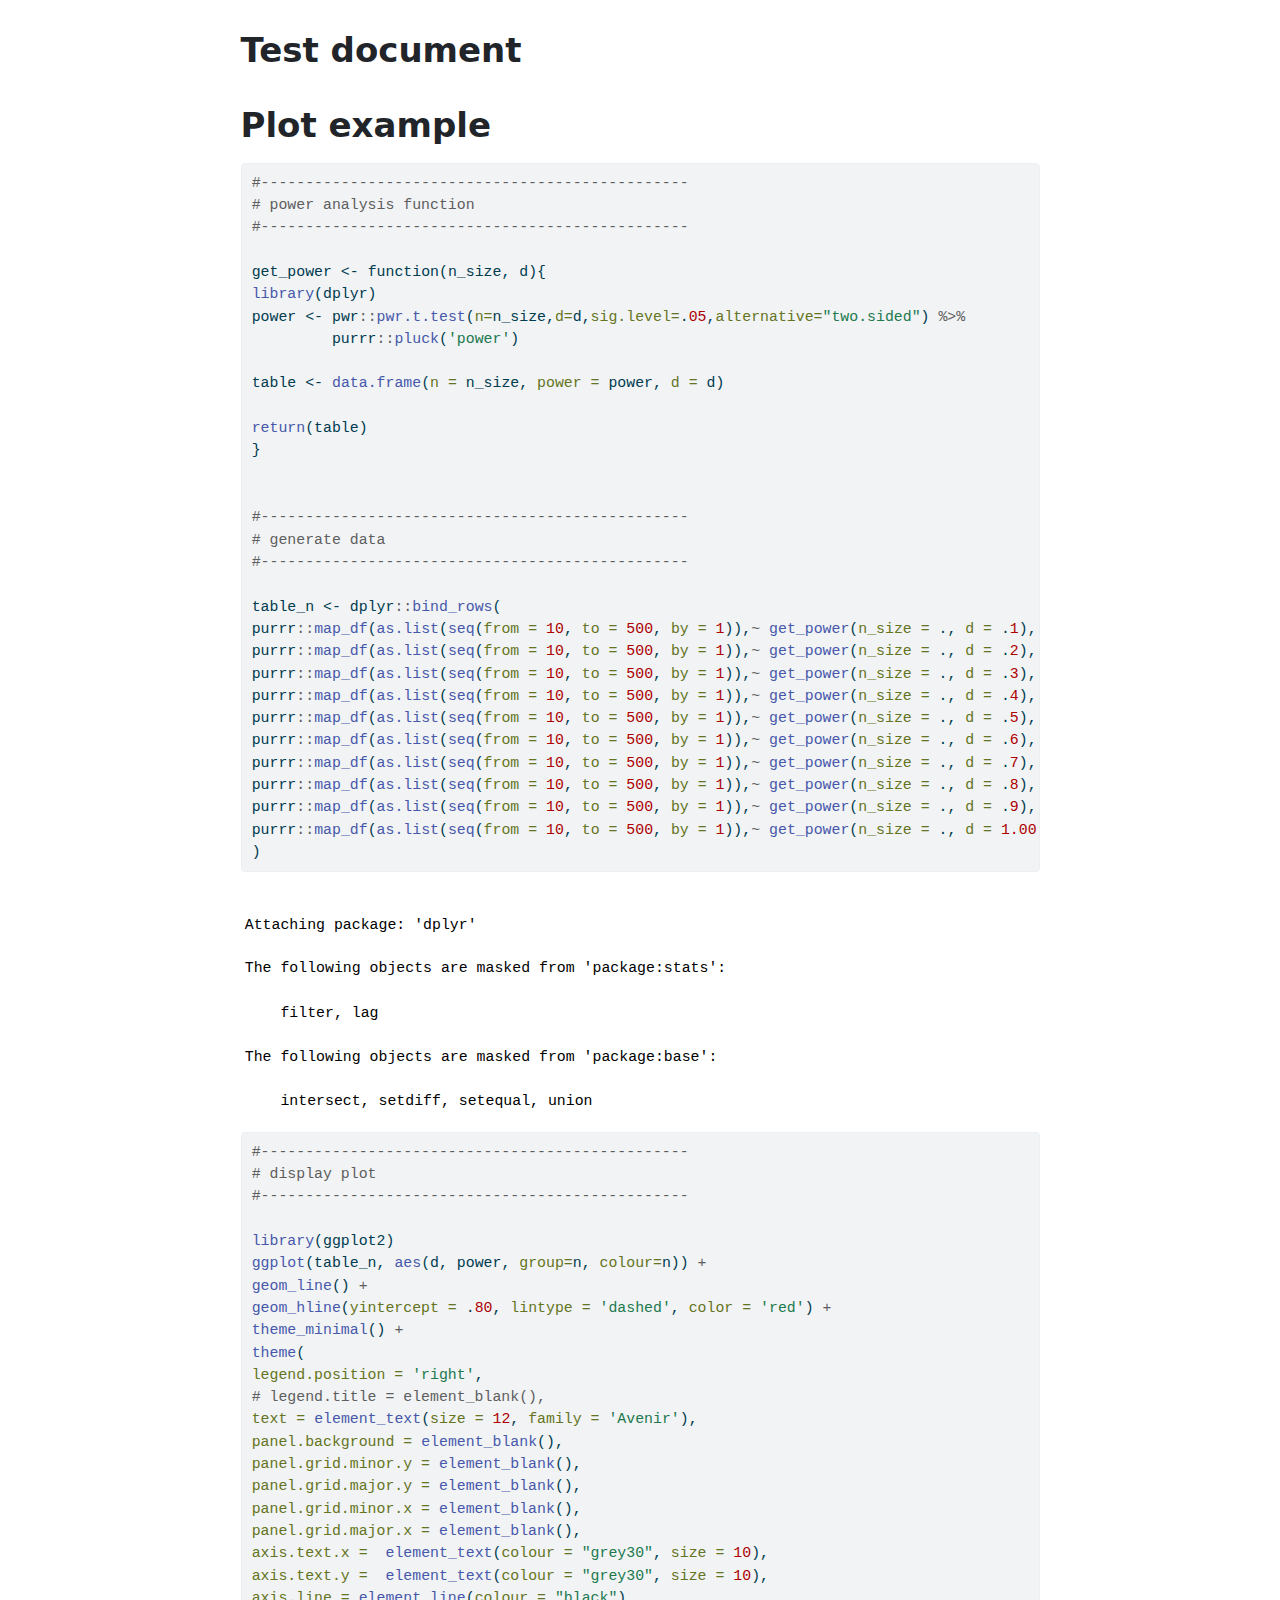
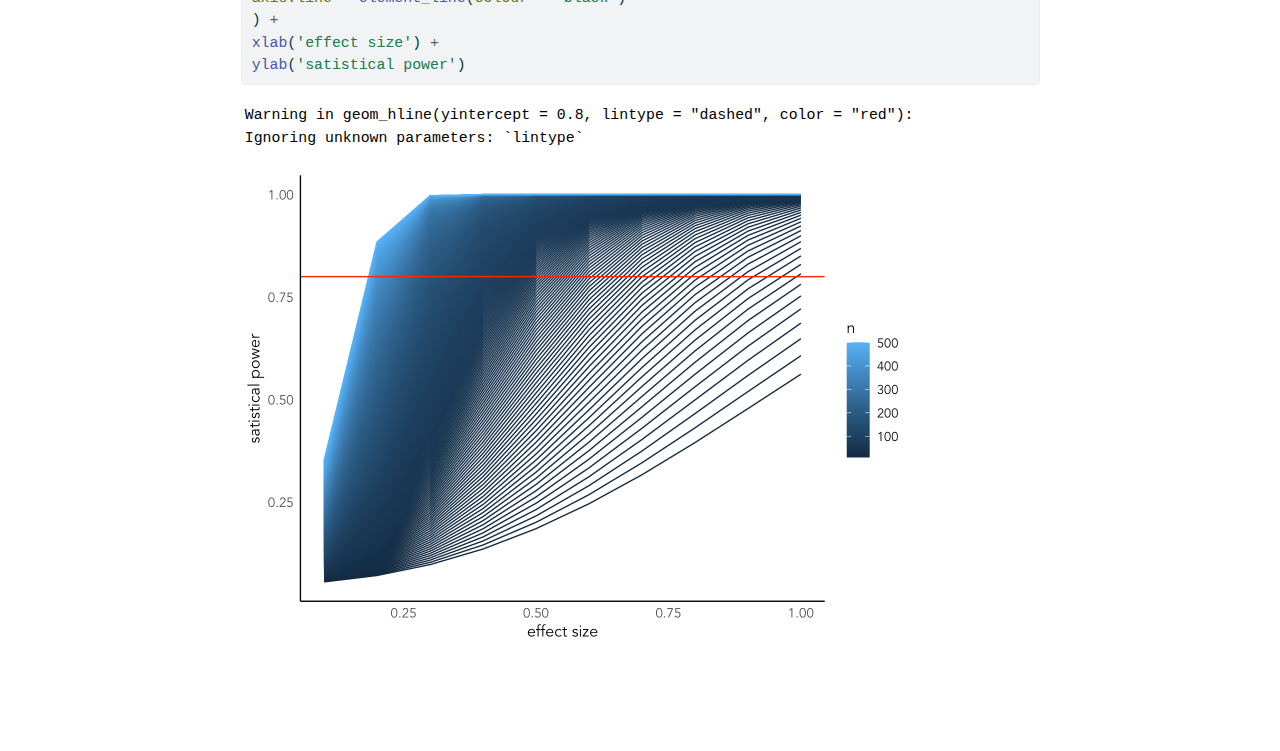
==== docs/test_document.html @ 2005483c "add files" ====
<!DOCTYPE html>
<html xmlns="http://www.w3.org/1999/xhtml" lang="en" xml:lang="en"><head>

<meta charset="utf-8">
<meta name="generator" content="quarto-1.4.549">

<meta name="viewport" content="width=device-width, initial-scale=1.0, user-scalable=yes">


<title>Test document</title>
<style>
code{white-space: pre-wrap;}
span.smallcaps{font-variant: small-caps;}
div.columns{display: flex; gap: min(4vw, 1.5em);}
div.column{flex: auto; overflow-x: auto;}
div.hanging-indent{margin-left: 1.5em; text-indent: -1.5em;}
ul.task-list{list-style: none;}
ul.task-list li input[type="checkbox"] {
width: 0.8em;
margin: 0 0.8em 0.2em -1em;  vertical-align: middle;
}

pre > code.sourceCode { white-space: pre; position: relative; }
pre > code.sourceCode > span { line-height: 1.25; }
pre > code.sourceCode > span:empty { height: 1.2em; }
.sourceCode { overflow: visible; }
code.sourceCode > span { color: inherit; text-decoration: inherit; }
div.sourceCode { margin: 1em 0; }
pre.sourceCode { margin: 0; }
@media screen {
div.sourceCode { overflow: auto; }
}
@media print {
pre > code.sourceCode { white-space: pre-wrap; }
pre > code.sourceCode > span { text-indent: -5em; padding-left: 5em; }
}
pre.numberSource code
{ counter-reset: source-line 0; }
pre.numberSource code > span
{ position: relative; left: -4em; counter-increment: source-line; }
pre.numberSource code > span > a:first-child::before
{ content: counter(source-line);
position: relative; left: -1em; text-align: right; vertical-align: baseline;
border: none; display: inline-block;
-webkit-touch-callout: none; -webkit-user-select: none;
-khtml-user-select: none; -moz-user-select: none;
-ms-user-select: none; user-select: none;
padding: 0 4px; width: 4em;
}
pre.numberSource { margin-left: 3em; padding-left: 4px; }
div.sourceCode
{ }
@media screen {
pre > code.sourceCode > span > a:first-child::before { text-decoration: underline; }
}
</style>


<script>const headroomChanged = new CustomEvent("quarto-hrChanged", {
  detail: {},
  bubbles: true,
  cancelable: false,
  composed: false,
});

window.document.addEventListener("DOMContentLoaded", function () {
  let init = false;

  // Manage the back to top button, if one is present.
  let lastScrollTop = window.pageYOffset || document.documentElement.scrollTop;
  const scrollDownBuffer = 5;
  const scrollUpBuffer = 35;
  const btn = document.getElementById("quarto-back-to-top");
  const hideBackToTop = () => {
    btn.style.display = "none";
  };
  const showBackToTop = () => {
    btn.style.display = "inline-block";
  };
  if (btn) {
    window.document.addEventListener(
      "scroll",
      function () {
        const currentScrollTop =
          window.pageYOffset || document.documentElement.scrollTop;

        // Shows and hides the button 'intelligently' as the user scrolls
        if (currentScrollTop - scrollDownBuffer > lastScrollTop) {
          hideBackToTop();
          lastScrollTop = currentScrollTop <= 0 ? 0 : currentScrollTop;
        } else if (currentScrollTop < lastScrollTop - scrollUpBuffer) {
          showBackToTop();
          lastScrollTop = currentScrollTop <= 0 ? 0 : currentScrollTop;
        }

        // Show the button at the bottom, hides it at the top
        if (currentScrollTop <= 0) {
          hideBackToTop();
        } else if (
          window.innerHeight + currentScrollTop >=
          document.body.offsetHeight
        ) {
          showBackToTop();
        }
      },
      false
    );
  }

  function throttle(func, wait) {
    var timeout;
    return function () {
      const context = this;
      const args = arguments;
      const later = function () {
        clearTimeout(timeout);
        timeout = null;
        func.apply(context, args);
      };

      if (!timeout) {
        timeout = setTimeout(later, wait);
      }
    };
  }

  function headerOffset() {
    // Set an offset if there is are fixed top navbar
    const headerEl = window.document.querySelector("header.fixed-top");
    if (headerEl) {
      return headerEl.clientHeight;
    } else {
      return 0;
    }
  }

  function footerOffset() {
    const footerEl = window.document.querySelector("footer.footer");
    if (footerEl) {
      return footerEl.clientHeight;
    } else {
      return 0;
    }
  }

  function dashboardOffset() {
    const dashboardNavEl = window.document.getElementById(
      "quarto-dashboard-header"
    );
    if (dashboardNavEl !== null) {
      return dashboardNavEl.clientHeight;
    } else {
      return 0;
    }
  }

  function updateDocumentOffsetWithoutAnimation() {
    updateDocumentOffset(false);
  }

  function updateDocumentOffset(animated) {
    // set body offset
    const topOffset = headerOffset();
    const bodyOffset = topOffset + footerOffset() + dashboardOffset();
    const bodyEl = window.document.body;
    bodyEl.setAttribute("data-bs-offset", topOffset);
    bodyEl.style.paddingTop = topOffset + "px";

    // deal with sidebar offsets
    const sidebars = window.document.querySelectorAll(
      ".sidebar, .headroom-target"
    );
    sidebars.forEach((sidebar) => {
      if (!animated) {
        sidebar.classList.add("notransition");
        // Remove the no transition class after the animation has time to complete
        setTimeout(function () {
          sidebar.classList.remove("notransition");
        }, 201);
      }

      if (window.Headroom && sidebar.classList.contains("sidebar-unpinned")) {
        sidebar.style.top = "0";
        sidebar.style.maxHeight = "100vh";
      } else {
        sidebar.style.top = topOffset + "px";
        sidebar.style.maxHeight = "calc(100vh - " + topOffset + "px)";
      }
    });

    // allow space for footer
    const mainContainer = window.document.querySelector(".quarto-container");
    if (mainContainer) {
      mainContainer.style.minHeight = "calc(100vh - " + bodyOffset + "px)";
    }

    // link offset
    let linkStyle = window.document.querySelector("#quarto-target-style");
    if (!linkStyle) {
      linkStyle = window.document.createElement("style");
      linkStyle.setAttribute("id", "quarto-target-style");
      window.document.head.appendChild(linkStyle);
    }
    while (linkStyle.firstChild) {
      linkStyle.removeChild(linkStyle.firstChild);
    }
    if (topOffset > 0) {
      linkStyle.appendChild(
        window.document.createTextNode(`
      section:target::before {
        content: "";
        display: block;
        height: ${topOffset}px;
        margin: -${topOffset}px 0 0;
      }`)
      );
    }
    if (init) {
      window.dispatchEvent(headroomChanged);
    }
    init = true;
  }

  // initialize headroom
  var header = window.document.querySelector("#quarto-header");
  if (header && window.Headroom) {
    const headroom = new window.Headroom(header, {
      tolerance: 5,
      onPin: function () {
        const sidebars = window.document.querySelectorAll(
          ".sidebar, .headroom-target"
        );
        sidebars.forEach((sidebar) => {
          sidebar.classList.remove("sidebar-unpinned");
        });
        updateDocumentOffset();
      },
      onUnpin: function () {
        const sidebars = window.document.querySelectorAll(
          ".sidebar, .headroom-target"
        );
        sidebars.forEach((sidebar) => {
          sidebar.classList.add("sidebar-unpinned");
        });
        updateDocumentOffset();
      },
    });
    headroom.init();

    let frozen = false;
    window.quartoToggleHeadroom = function () {
      if (frozen) {
        headroom.unfreeze();
        frozen = false;
      } else {
        headroom.freeze();
        frozen = true;
      }
    };
  }

  window.addEventListener(
    "hashchange",
    function (e) {
      if (
        getComputedStyle(document.documentElement).scrollBehavior !== "smooth"
      ) {
        window.scrollTo(0, window.pageYOffset - headerOffset());
      }
    },
    false
  );

  // Observe size changed for the header
  const headerEl = window.document.querySelector("header.fixed-top");
  if (headerEl && window.ResizeObserver) {
    const observer = new window.ResizeObserver(() => {
      setTimeout(updateDocumentOffsetWithoutAnimation, 0);
    });
    observer.observe(headerEl, {
      attributes: true,
      childList: true,
      characterData: true,
    });
  } else {
    window.addEventListener(
      "resize",
      throttle(updateDocumentOffsetWithoutAnimation, 50)
    );
  }
  setTimeout(updateDocumentOffsetWithoutAnimation, 250);

  // fixup index.html links if we aren't on the filesystem
  if (window.location.protocol !== "file:") {
    const links = window.document.querySelectorAll("a");
    for (let i = 0; i < links.length; i++) {
      if (links[i].href) {
        links[i].href = links[i].href.replace(/\/index\.html/, "/");
      }
    }

    // Fixup any sharing links that require urls
    // Append url to any sharing urls
    const sharingLinks = window.document.querySelectorAll(
      "a.sidebar-tools-main-item, a.quarto-navigation-tool, a.quarto-navbar-tools, a.quarto-navbar-tools-item"
    );
    for (let i = 0; i < sharingLinks.length; i++) {
      const sharingLink = sharingLinks[i];
      const href = sharingLink.getAttribute("href");
      if (href) {
        sharingLink.setAttribute(
          "href",
          href.replace("|url|", window.location.href)
        );
      }
    }

    // Scroll the active navigation item into view, if necessary
    const navSidebar = window.document.querySelector("nav#quarto-sidebar");
    if (navSidebar) {
      // Find the active item
      const activeItem = navSidebar.querySelector("li.sidebar-item a.active");
      if (activeItem) {
        // Wait for the scroll height and height to resolve by observing size changes on the
        // nav element that is scrollable
        const resizeObserver = new ResizeObserver((_entries) => {
          // The bottom of the element
          const elBottom = activeItem.offsetTop;
          const viewBottom = navSidebar.scrollTop + navSidebar.clientHeight;

          // The element height and scroll height are the same, then we are still loading
          if (viewBottom !== navSidebar.scrollHeight) {
            // Determine if the item isn't visible and scroll to it
            if (elBottom >= viewBottom) {
              navSidebar.scrollTop = elBottom;
            }

            // stop observing now since we've completed the scroll
            resizeObserver.unobserve(navSidebar);
          }
        });
        resizeObserver.observe(navSidebar);
      }
    }
  }
});
</script>
<script>/*!
 * clipboard.js v2.0.11
 * https://clipboardjs.com/
 *
 * Licensed MIT © Zeno Rocha
 */
!function(t,e){"object"==typeof exports&&"object"==typeof module?module.exports=e():"function"==typeof define&&define.amd?define([],e):"object"==typeof exports?exports.ClipboardJS=e():t.ClipboardJS=e()}(this,function(){return n={686:function(t,e,n){"use strict";n.d(e,{default:function(){return b}});var e=n(279),i=n.n(e),e=n(370),u=n.n(e),e=n(817),r=n.n(e);function c(t){try{return document.execCommand(t)}catch(t){return}}var a=function(t){t=r()(t);return c("cut"),t};function o(t,e){var n,o,t=(n=t,o="rtl"===document.documentElement.getAttribute("dir"),(t=document.createElement("textarea")).style.fontSize="12pt",t.style.border="0",t.style.padding="0",t.style.margin="0",t.style.position="absolute",t.style[o?"right":"left"]="-9999px",o=window.pageYOffset||document.documentElement.scrollTop,t.style.top="".concat(o,"px"),t.setAttribute("readonly",""),t.value=n,t);return e.container.appendChild(t),e=r()(t),c("copy"),t.remove(),e}var f=function(t){var e=1<arguments.length&&void 0!==arguments[1]?arguments[1]:{container:document.body},n="";return"string"==typeof t?n=o(t,e):t instanceof HTMLInputElement&&!["text","search","url","tel","password"].includes(null==t?void 0:t.type)?n=o(t.value,e):(n=r()(t),c("copy")),n};function l(t){return(l="function"==typeof Symbol&&"symbol"==typeof Symbol.iterator?function(t){return typeof t}:function(t){return t&&"function"==typeof Symbol&&t.constructor===Symbol&&t!==Symbol.prototype?"symbol":typeof t})(t)}var s=function(){var t=0<arguments.length&&void 0!==arguments[0]?arguments[0]:{},e=t.action,n=void 0===e?"copy":e,o=t.container,e=t.target,t=t.text;if("copy"!==n&&"cut"!==n)throw new Error('Invalid "action" value, use either "copy" or "cut"');if(void 0!==e){if(!e||"object"!==l(e)||1!==e.nodeType)throw new Error('Invalid "target" value, use a valid Element');if("copy"===n&&e.hasAttribute("disabled"))throw new Error('Invalid "target" attribute. Please use "readonly" instead of "disabled" attribute');if("cut"===n&&(e.hasAttribute("readonly")||e.hasAttribute("disabled")))throw new Error('Invalid "target" attribute. You can\'t cut text from elements with "readonly" or "disabled" attributes')}return t?f(t,{container:o}):e?"cut"===n?a(e):f(e,{container:o}):void 0};function p(t){return(p="function"==typeof Symbol&&"symbol"==typeof Symbol.iterator?function(t){return typeof t}:function(t){return t&&"function"==typeof Symbol&&t.constructor===Symbol&&t!==Symbol.prototype?"symbol":typeof t})(t)}function d(t,e){for(var n=0;n<e.length;n++){var o=e[n];o.enumerable=o.enumerable||!1,o.configurable=!0,"value"in o&&(o.writable=!0),Object.defineProperty(t,o.key,o)}}function y(t,e){return(y=Object.setPrototypeOf||function(t,e){return t.__proto__=e,t})(t,e)}function h(n){var o=function(){if("undefined"==typeof Reflect||!Reflect.construct)return!1;if(Reflect.construct.sham)return!1;if("function"==typeof Proxy)return!0;try{return Date.prototype.toString.call(Reflect.construct(Date,[],function(){})),!0}catch(t){return!1}}();return function(){var t,e=v(n);return t=o?(t=v(this).constructor,Reflect.construct(e,arguments,t)):e.apply(this,arguments),e=this,!(t=t)||"object"!==p(t)&&"function"!=typeof t?function(t){if(void 0!==t)return t;throw new ReferenceError("this hasn't been initialised - super() hasn't been called")}(e):t}}function v(t){return(v=Object.setPrototypeOf?Object.getPrototypeOf:function(t){return t.__proto__||Object.getPrototypeOf(t)})(t)}function m(t,e){t="data-clipboard-".concat(t);if(e.hasAttribute(t))return e.getAttribute(t)}var b=function(){!function(t,e){if("function"!=typeof e&&null!==e)throw new TypeError("Super expression must either be null or a function");t.prototype=Object.create(e&&e.prototype,{constructor:{value:t,writable:!0,configurable:!0}}),e&&y(t,e)}(r,i());var t,e,n,o=h(r);function r(t,e){var n;return function(t){if(!(t instanceof r))throw new TypeError("Cannot call a class as a function")}(this),(n=o.call(this)).resolveOptions(e),n.listenClick(t),n}return t=r,n=[{key:"copy",value:function(t){var e=1<arguments.length&&void 0!==arguments[1]?arguments[1]:{container:document.body};return f(t,e)}},{key:"cut",value:function(t){return a(t)}},{key:"isSupported",value:function(){var t=0<arguments.length&&void 0!==arguments[0]?arguments[0]:["copy","cut"],t="string"==typeof t?[t]:t,e=!!document.queryCommandSupported;return t.forEach(function(t){e=e&&!!document.queryCommandSupported(t)}),e}}],(e=[{key:"resolveOptions",value:function(){var t=0<arguments.length&&void 0!==arguments[0]?arguments[0]:{};this.action="function"==typeof t.action?t.action:this.defaultAction,this.target="function"==typeof t.target?t.target:this.defaultTarget,this.text="function"==typeof t.text?t.text:this.defaultText,this.container="object"===p(t.container)?t.container:document.body}},{key:"listenClick",value:function(t){var e=this;this.listener=u()(t,"click",function(t){return e.onClick(t)})}},{key:"onClick",value:function(t){var e=t.delegateTarget||t.currentTarget,n=this.action(e)||"copy",t=s({action:n,container:this.container,target:this.target(e),text:this.text(e)});this.emit(t?"success":"error",{action:n,text:t,trigger:e,clearSelection:function(){e&&e.focus(),window.getSelection().removeAllRanges()}})}},{key:"defaultAction",value:function(t){return m("action",t)}},{key:"defaultTarget",value:function(t){t=m("target",t);if(t)return document.querySelector(t)}},{key:"defaultText",value:function(t){return m("text",t)}},{key:"destroy",value:function(){this.listener.destroy()}}])&&d(t.prototype,e),n&&d(t,n),r}()},828:function(t){var e;"undefined"==typeof Element||Element.prototype.matches||((e=Element.prototype).matches=e.matchesSelector||e.mozMatchesSelector||e.msMatchesSelector||e.oMatchesSelector||e.webkitMatchesSelector),t.exports=function(t,e){for(;t&&9!==t.nodeType;){if("function"==typeof t.matches&&t.matches(e))return t;t=t.parentNode}}},438:function(t,e,n){var u=n(828);function i(t,e,n,o,r){var i=function(e,n,t,o){return function(t){t.delegateTarget=u(t.target,n),t.delegateTarget&&o.call(e,t)}}.apply(this,arguments);return t.addEventListener(n,i,r),{destroy:function(){t.removeEventListener(n,i,r)}}}t.exports=function(t,e,n,o,r){return"function"==typeof t.addEventListener?i.apply(null,arguments):"function"==typeof n?i.bind(null,document).apply(null,arguments):("string"==typeof t&&(t=document.querySelectorAll(t)),Array.prototype.map.call(t,function(t){return i(t,e,n,o,r)}))}},879:function(t,n){n.node=function(t){return void 0!==t&&t instanceof HTMLElement&&1===t.nodeType},n.nodeList=function(t){var e=Object.prototype.toString.call(t);return void 0!==t&&("[object NodeList]"===e||"[object HTMLCollection]"===e)&&"length"in t&&(0===t.length||n.node(t[0]))},n.string=function(t){return"string"==typeof t||t instanceof String},n.fn=function(t){return"[object Function]"===Object.prototype.toString.call(t)}},370:function(t,e,n){var f=n(879),l=n(438);t.exports=function(t,e,n){if(!t&&!e&&!n)throw new Error("Missing required arguments");if(!f.string(e))throw new TypeError("Second argument must be a String");if(!f.fn(n))throw new TypeError("Third argument must be a Function");if(f.node(t))return c=e,a=n,(u=t).addEventListener(c,a),{destroy:function(){u.removeEventListener(c,a)}};if(f.nodeList(t))return o=t,r=e,i=n,Array.prototype.forEach.call(o,function(t){t.addEventListener(r,i)}),{destroy:function(){Array.prototype.forEach.call(o,function(t){t.removeEventListener(r,i)})}};if(f.string(t))return t=t,e=e,n=n,l(document.body,t,e,n);throw new TypeError("First argument must be a String, HTMLElement, HTMLCollection, or NodeList");var o,r,i,u,c,a}},817:function(t){t.exports=function(t){var e,n="SELECT"===t.nodeName?(t.focus(),t.value):"INPUT"===t.nodeName||"TEXTAREA"===t.nodeName?((e=t.hasAttribute("readonly"))||t.setAttribute("readonly",""),t.select(),t.setSelectionRange(0,t.value.length),e||t.removeAttribute("readonly"),t.value):(t.hasAttribute("contenteditable")&&t.focus(),n=window.getSelection(),(e=document.createRange()).selectNodeContents(t),n.removeAllRanges(),n.addRange(e),n.toString());return n}},279:function(t){function e(){}e.prototype={on:function(t,e,n){var o=this.e||(this.e={});return(o[t]||(o[t]=[])).push({fn:e,ctx:n}),this},once:function(t,e,n){var o=this;function r(){o.off(t,r),e.apply(n,arguments)}return r._=e,this.on(t,r,n)},emit:function(t){for(var e=[].slice.call(arguments,1),n=((this.e||(this.e={}))[t]||[]).slice(),o=0,r=n.length;o<r;o++)n[o].fn.apply(n[o].ctx,e);return this},off:function(t,e){var n=this.e||(this.e={}),o=n[t],r=[];if(o&&e)for(var i=0,u=o.length;i<u;i++)o[i].fn!==e&&o[i].fn._!==e&&r.push(o[i]);return r.length?n[t]=r:delete n[t],this}},t.exports=e,t.exports.TinyEmitter=e}},r={},o.n=function(t){var e=t&&t.__esModule?function(){return t.default}:function(){return t};return o.d(e,{a:e}),e},o.d=function(t,e){for(var n in e)o.o(e,n)&&!o.o(t,n)&&Object.defineProperty(t,n,{enumerable:!0,get:e[n]})},o.o=function(t,e){return Object.prototype.hasOwnProperty.call(t,e)},o(686).default;function o(t){if(r[t])return r[t].exports;var e=r[t]={exports:{}};return n[t](e,e.exports,o),e.exports}var n,r});</script>
<script>/*! @algolia/autocomplete-js 1.11.1 | MIT License | © Algolia, Inc. and contributors | https://github.com/algolia/autocomplete */
!function(e,t){"object"==typeof exports&&"undefined"!=typeof module?t(exports):"function"==typeof define&&define.amd?define(["exports"],t):t((e="undefined"!=typeof globalThis?globalThis:e||self)["@algolia/autocomplete-js"]={})}(this,(function(e){"use strict";function t(e,t){var n=Object.keys(e);if(Object.getOwnPropertySymbols){var r=Object.getOwnPropertySymbols(e);t&&(r=r.filter((function(t){return Object.getOwnPropertyDescriptor(e,t).enumerable}))),n.push.apply(n,r)}return n}function n(e){for(var n=1;n<arguments.length;n++){var r=null!=arguments[n]?arguments[n]:{};n%2?t(Object(r),!0).forEach((function(t){o(e,t,r[t])})):Object.getOwnPropertyDescriptors?Object.defineProperties(e,Object.getOwnPropertyDescriptors(r)):t(Object(r)).forEach((function(t){Object.defineProperty(e,t,Object.getOwnPropertyDescriptor(r,t))}))}return e}function r(e){return r="function"==typeof Symbol&&"symbol"==typeof Symbol.iterator?function(e){return typeof e}:function(e){return e&&"function"==typeof Symbol&&e.constructor===Symbol&&e!==Symbol.prototype?"symbol":typeof e},r(e)}function o(e,t,n){return(t=function(e){var t=function(e,t){if("object"!=typeof e||null===e)return e;var n=e[Symbol.toPrimitive];if(void 0!==n){var r=n.call(e,t||"default");if("object"!=typeof r)return r;throw new TypeError("@@toPrimitive must return a primitive value.")}return("string"===t?String:Number)(e)}(e,"string");return"symbol"==typeof t?t:String(t)}(t))in e?Object.defineProperty(e,t,{value:n,enumerable:!0,configurable:!0,writable:!0}):e[t]=n,e}function i(){return i=Object.assign?Object.assign.bind():function(e){for(var t=1;t<arguments.length;t++){var n=arguments[t];for(var r in n)Object.prototype.hasOwnProperty.call(n,r)&&(e[r]=n[r])}return e},i.apply(this,arguments)}function u(e,t){if(null==e)return{};var n,r,o=function(e,t){if(null==e)return{};var n,r,o={},i=Object.keys(e);for(r=0;r<i.length;r++)n=i[r],t.indexOf(n)>=0||(o[n]=e[n]);return o}(e,t);if(Object.getOwnPropertySymbols){var i=Object.getOwnPropertySymbols(e);for(r=0;r<i.length;r++)n=i[r],t.indexOf(n)>=0||Object.prototype.propertyIsEnumerable.call(e,n)&&(o[n]=e[n])}return o}function a(e,t){return function(e){if(Array.isArray(e))return e}(e)||function(e,t){var n=null==e?null:"undefined"!=typeof Symbol&&e[Symbol.iterator]||e["@@iterator"];if(null!=n){var r,o,i,u,a=[],l=!0,c=!1;try{if(i=(n=n.call(e)).next,0===t){if(Object(n)!==n)return;l=!1}else for(;!(l=(r=i.call(n)).done)&&(a.push(r.value),a.length!==t);l=!0);}catch(e){c=!0,o=e}finally{try{if(!l&&null!=n.return&&(u=n.return(),Object(u)!==u))return}finally{if(c)throw o}}return a}}(e,t)||c(e,t)||function(){throw new TypeError("Invalid attempt to destructure non-iterable instance.\nIn order to be iterable, non-array objects must have a [Symbol.iterator]() method.")}()}function l(e){return function(e){if(Array.isArray(e))return s(e)}(e)||function(e){if("undefined"!=typeof Symbol&&null!=e[Symbol.iterator]||null!=e["@@iterator"])return Array.from(e)}(e)||c(e)||function(){throw new TypeError("Invalid attempt to spread non-iterable instance.\nIn order to be iterable, non-array objects must have a [Symbol.iterator]() method.")}()}function c(e,t){if(e){if("string"==typeof e)return s(e,t);var n=Object.prototype.toString.call(e).slice(8,-1);return"Object"===n&&e.constructor&&(n=e.constructor.name),"Map"===n||"Set"===n?Array.from(e):"Arguments"===n||/^(?:Ui|I)nt(?:8|16|32)(?:Clamped)?Array$/.test(n)?s(e,t):void 0}}function s(e,t){(null==t||t>e.length)&&(t=e.length);for(var n=0,r=new Array(t);n<t;n++)r[n]=e[n];return r}function f(e){return{current:e}}function p(e,t){var n=void 0;return function(){for(var r=arguments.length,o=new Array(r),i=0;i<r;i++)o[i]=arguments[i];n&&clearTimeout(n),n=setTimeout((function(){return e.apply(void 0,o)}),t)}}function m(e){return e.reduce((function(e,t){return e.concat(t)}),[])}var v=0;function d(){return"autocomplete-".concat(v++)}function y(e,t){return t.reduce((function(e,t){return e&&e[t]}),e)}function b(e){return 0===e.collections.length?0:e.collections.reduce((function(e,t){return e+t.items.length}),0)}function g(e){return e!==Object(e)}function h(e,t){if(e===t)return!0;if(g(e)||g(t)||"function"==typeof e||"function"==typeof t)return e===t;if(Object.keys(e).length!==Object.keys(t).length)return!1;for(var n=0,r=Object.keys(e);n<r.length;n++){var o=r[n];if(!(o in t))return!1;if(!h(e[o],t[o]))return!1}return!0}var O=function(){};var _="1.11.1",S=[{segment:"autocomplete-core",version:_}];function j(e){var t=e.item,n=e.items,r=void 0===n?[]:n;return{index:t.__autocomplete_indexName,items:[t],positions:[1+r.findIndex((function(e){return e.objectID===t.objectID}))],queryID:t.__autocomplete_queryID,algoliaSource:["autocomplete"]}}function P(e,t){return function(e){if(Array.isArray(e))return e}(e)||function(e,t){var n=null==e?null:"undefined"!=typeof Symbol&&e[Symbol.iterator]||e["@@iterator"];if(null!=n){var r,o,i,u,a=[],l=!0,c=!1;try{if(i=(n=n.call(e)).next,0===t){if(Object(n)!==n)return;l=!1}else for(;!(l=(r=i.call(n)).done)&&(a.push(r.value),a.length!==t);l=!0);}catch(e){c=!0,o=e}finally{try{if(!l&&null!=n.return&&(u=n.return(),Object(u)!==u))return}finally{if(c)throw o}}return a}}(e,t)||function(e,t){if(!e)return;if("string"==typeof e)return w(e,t);var n=Object.prototype.toString.call(e).slice(8,-1);"Object"===n&&e.constructor&&(n=e.constructor.name);if("Map"===n||"Set"===n)return Array.from(e);if("Arguments"===n||/^(?:Ui|I)nt(?:8|16|32)(?:Clamped)?Array$/.test(n))return w(e,t)}(e,t)||function(){throw new TypeError("Invalid attempt to destructure non-iterable instance.\nIn order to be iterable, non-array objects must have a [Symbol.iterator]() method.")}()}function w(e,t){(null==t||t>e.length)&&(t=e.length);for(var n=0,r=new Array(t);n<t;n++)r[n]=e[n];return r}var I=["items"],A=["items"];function E(e){return E="function"==typeof Symbol&&"symbol"==typeof Symbol.iterator?function(e){return typeof e}:function(e){return e&&"function"==typeof Symbol&&e.constructor===Symbol&&e!==Symbol.prototype?"symbol":typeof e},E(e)}function D(e){return function(e){if(Array.isArray(e))return C(e)}(e)||function(e){if("undefined"!=typeof Symbol&&null!=e[Symbol.iterator]||null!=e["@@iterator"])return Array.from(e)}(e)||function(e,t){if(!e)return;if("string"==typeof e)return C(e,t);var n=Object.prototype.toString.call(e).slice(8,-1);"Object"===n&&e.constructor&&(n=e.constructor.name);if("Map"===n||"Set"===n)return Array.from(e);if("Arguments"===n||/^(?:Ui|I)nt(?:8|16|32)(?:Clamped)?Array$/.test(n))return C(e,t)}(e)||function(){throw new TypeError("Invalid attempt to spread non-iterable instance.\nIn order to be iterable, non-array objects must have a [Symbol.iterator]() method.")}()}function C(e,t){(null==t||t>e.length)&&(t=e.length);for(var n=0,r=new Array(t);n<t;n++)r[n]=e[n];return r}function k(e,t){if(null==e)return{};var n,r,o=function(e,t){if(null==e)return{};var n,r,o={},i=Object.keys(e);for(r=0;r<i.length;r++)n=i[r],t.indexOf(n)>=0||(o[n]=e[n]);return o}(e,t);if(Object.getOwnPropertySymbols){var i=Object.getOwnPropertySymbols(e);for(r=0;r<i.length;r++)n=i[r],t.indexOf(n)>=0||Object.prototype.propertyIsEnumerable.call(e,n)&&(o[n]=e[n])}return o}function x(e,t){var n=Object.keys(e);if(Object.getOwnPropertySymbols){var r=Object.getOwnPropertySymbols(e);t&&(r=r.filter((function(t){return Object.getOwnPropertyDescriptor(e,t).enumerable}))),n.push.apply(n,r)}return n}function N(e){for(var t=1;t<arguments.length;t++){var n=null!=arguments[t]?arguments[t]:{};t%2?x(Object(n),!0).forEach((function(t){T(e,t,n[t])})):Object.getOwnPropertyDescriptors?Object.defineProperties(e,Object.getOwnPropertyDescriptors(n)):x(Object(n)).forEach((function(t){Object.defineProperty(e,t,Object.getOwnPropertyDescriptor(n,t))}))}return e}function T(e,t,n){return(t=function(e){var t=function(e,t){if("object"!==E(e)||null===e)return e;var n=e[Symbol.toPrimitive];if(void 0!==n){var r=n.call(e,t||"default");if("object"!==E(r))return r;throw new TypeError("@@toPrimitive must return a primitive value.")}return("string"===t?String:Number)(e)}(e,"string");return"symbol"===E(t)?t:String(t)}(t))in e?Object.defineProperty(e,t,{value:n,enumerable:!0,configurable:!0,writable:!0}):e[t]=n,e}function q(e){for(var t=arguments.length>1&&void 0!==arguments[1]?arguments[1]:20,n=[],r=0;r<e.objectIDs.length;r+=t)n.push(N(N({},e),{},{objectIDs:e.objectIDs.slice(r,r+t)}));return n}function B(e){return e.map((function(e){var t=e.items,n=k(e,I);return N(N({},n),{},{objectIDs:(null==t?void 0:t.map((function(e){return e.objectID})))||n.objectIDs})}))}function R(e){var t,n,r,o=(t=P((e.version||"").split(".").map(Number),2),n=t[0],r=t[1],n>=3||2===n&&r>=4||1===n&&r>=10);function i(t,n,r){if(o&&void 0!==r){var i=r[0].__autocomplete_algoliaCredentials,u={"X-Algolia-Application-Id":i.appId,"X-Algolia-API-Key":i.apiKey};e.apply(void 0,[t].concat(D(n),[{headers:u}]))}else e.apply(void 0,[t].concat(D(n)))}return{init:function(t,n){e("init",{appId:t,apiKey:n})},setUserToken:function(t){e("setUserToken",t)},clickedObjectIDsAfterSearch:function(){for(var e=arguments.length,t=new Array(e),n=0;n<e;n++)t[n]=arguments[n];t.length>0&&i("clickedObjectIDsAfterSearch",B(t),t[0].items)},clickedObjectIDs:function(){for(var e=arguments.length,t=new Array(e),n=0;n<e;n++)t[n]=arguments[n];t.length>0&&i("clickedObjectIDs",B(t),t[0].items)},clickedFilters:function(){for(var t=arguments.length,n=new Array(t),r=0;r<t;r++)n[r]=arguments[r];n.length>0&&e.apply(void 0,["clickedFilters"].concat(n))},convertedObjectIDsAfterSearch:function(){for(var e=arguments.length,t=new Array(e),n=0;n<e;n++)t[n]=arguments[n];t.length>0&&i("convertedObjectIDsAfterSearch",B(t),t[0].items)},convertedObjectIDs:function(){for(var e=arguments.length,t=new Array(e),n=0;n<e;n++)t[n]=arguments[n];t.length>0&&i("convertedObjectIDs",B(t),t[0].items)},convertedFilters:function(){for(var t=arguments.length,n=new Array(t),r=0;r<t;r++)n[r]=arguments[r];n.length>0&&e.apply(void 0,["convertedFilters"].concat(n))},viewedObjectIDs:function(){for(var e=arguments.length,t=new Array(e),n=0;n<e;n++)t[n]=arguments[n];t.length>0&&t.reduce((function(e,t){var n=t.items,r=k(t,A);return[].concat(D(e),D(q(N(N({},r),{},{objectIDs:(null==n?void 0:n.map((function(e){return e.objectID})))||r.objectIDs})).map((function(e){return{items:n,payload:e}}))))}),[]).forEach((function(e){var t=e.items;return i("viewedObjectIDs",[e.payload],t)}))},viewedFilters:function(){for(var t=arguments.length,n=new Array(t),r=0;r<t;r++)n[r]=arguments[r];n.length>0&&e.apply(void 0,["viewedFilters"].concat(n))}}}function F(e){var t=e.items.reduce((function(e,t){var n;return e[t.__autocomplete_indexName]=(null!==(n=e[t.__autocomplete_indexName])&&void 0!==n?n:[]).concat(t),e}),{});return Object.keys(t).map((function(e){return{index:e,items:t[e],algoliaSource:["autocomplete"]}}))}function L(e){return e.objectID&&e.__autocomplete_indexName&&e.__autocomplete_queryID}function U(e){return U="function"==typeof Symbol&&"symbol"==typeof Symbol.iterator?function(e){return typeof e}:function(e){return e&&"function"==typeof Symbol&&e.constructor===Symbol&&e!==Symbol.prototype?"symbol":typeof e},U(e)}function M(e){return function(e){if(Array.isArray(e))return H(e)}(e)||function(e){if("undefined"!=typeof Symbol&&null!=e[Symbol.iterator]||null!=e["@@iterator"])return Array.from(e)}(e)||function(e,t){if(!e)return;if("string"==typeof e)return H(e,t);var n=Object.prototype.toString.call(e).slice(8,-1);"Object"===n&&e.constructor&&(n=e.constructor.name);if("Map"===n||"Set"===n)return Array.from(e);if("Arguments"===n||/^(?:Ui|I)nt(?:8|16|32)(?:Clamped)?Array$/.test(n))return H(e,t)}(e)||function(){throw new TypeError("Invalid attempt to spread non-iterable instance.\nIn order to be iterable, non-array objects must have a [Symbol.iterator]() method.")}()}function H(e,t){(null==t||t>e.length)&&(t=e.length);for(var n=0,r=new Array(t);n<t;n++)r[n]=e[n];return r}function V(e,t){var n=Object.keys(e);if(Object.getOwnPropertySymbols){var r=Object.getOwnPropertySymbols(e);t&&(r=r.filter((function(t){return Object.getOwnPropertyDescriptor(e,t).enumerable}))),n.push.apply(n,r)}return n}function W(e){for(var t=1;t<arguments.length;t++){var n=null!=arguments[t]?arguments[t]:{};t%2?V(Object(n),!0).forEach((function(t){K(e,t,n[t])})):Object.getOwnPropertyDescriptors?Object.defineProperties(e,Object.getOwnPropertyDescriptors(n)):V(Object(n)).forEach((function(t){Object.defineProperty(e,t,Object.getOwnPropertyDescriptor(n,t))}))}return e}function K(e,t,n){return(t=function(e){var t=function(e,t){if("object"!==U(e)||null===e)return e;var n=e[Symbol.toPrimitive];if(void 0!==n){var r=n.call(e,t||"default");if("object"!==U(r))return r;throw new TypeError("@@toPrimitive must return a primitive value.")}return("string"===t?String:Number)(e)}(e,"string");return"symbol"===U(t)?t:String(t)}(t))in e?Object.defineProperty(e,t,{value:n,enumerable:!0,configurable:!0,writable:!0}):e[t]=n,e}var Q="2.6.0",$="https://cdn.jsdelivr.net/npm/search-insights@".concat(Q,"/dist/search-insights.min.js"),z=p((function(e){var t=e.onItemsChange,n=e.items,r=e.insights,o=e.state;t({insights:r,insightsEvents:F({items:n}).map((function(e){return W({eventName:"Items Viewed"},e)})),state:o})}),400);function G(e){var t=function(e){return W({onItemsChange:function(e){var t=e.insights,n=e.insightsEvents;t.viewedObjectIDs.apply(t,M(n.map((function(e){return W(W({},e),{},{algoliaSource:[].concat(M(e.algoliaSource||[]),["autocomplete-internal"])})}))))},onSelect:function(e){var t=e.insights,n=e.insightsEvents;t.clickedObjectIDsAfterSearch.apply(t,M(n.map((function(e){return W(W({},e),{},{algoliaSource:[].concat(M(e.algoliaSource||[]),["autocomplete-internal"])})}))))},onActive:O},e)}(e),n=t.insightsClient,r=t.onItemsChange,o=t.onSelect,i=t.onActive,u=n;n||function(e){if("undefined"!=typeof window)e({window:window})}((function(e){var t=e.window,n=t.AlgoliaAnalyticsObject||"aa";"string"==typeof n&&(u=t[n]),u||(t.AlgoliaAnalyticsObject=n,t[n]||(t[n]=function(){t[n].queue||(t[n].queue=[]);for(var e=arguments.length,r=new Array(e),o=0;o<e;o++)r[o]=arguments[o];t[n].queue.push(r)}),t[n].version=Q,u=t[n],function(e){var t="[Autocomplete]: Could not load search-insights.js. Please load it manually following https://alg.li/insights-autocomplete";try{var n=e.document.createElement("script");n.async=!0,n.src=$,n.onerror=function(){console.error(t)},document.body.appendChild(n)}catch(e){console.error(t)}}(t))}));var a=R(u),l=f([]),c=p((function(e){var t=e.state;if(t.isOpen){var n=t.collections.reduce((function(e,t){return[].concat(M(e),M(t.items))}),[]).filter(L);h(l.current.map((function(e){return e.objectID})),n.map((function(e){return e.objectID})))||(l.current=n,n.length>0&&z({onItemsChange:r,items:n,insights:a,state:t}))}}),0);return{name:"aa.algoliaInsightsPlugin",subscribe:function(e){var t=e.setContext,n=e.onSelect,r=e.onActive;function l(e){t({algoliaInsightsPlugin:{__algoliaSearchParameters:W({clickAnalytics:!0},e?{userToken:e}:{}),insights:a}})}u("addAlgoliaAgent","insights-plugin"),l(),u("onUserTokenChange",l),u("getUserToken",null,(function(e,t){l(t)})),n((function(e){var t=e.item,n=e.state,r=e.event,i=e.source;L(t)&&o({state:n,event:r,insights:a,item:t,insightsEvents:[W({eventName:"Item Selected"},j({item:t,items:i.getItems().filter(L)}))]})})),r((function(e){var t=e.item,n=e.source,r=e.state,o=e.event;L(t)&&i({state:r,event:o,insights:a,item:t,insightsEvents:[W({eventName:"Item Active"},j({item:t,items:n.getItems().filter(L)}))]})}))},onStateChange:function(e){var t=e.state;c({state:t})},__autocomplete_pluginOptions:e}}function J(e,t){var n=t;return{then:function(t,r){return J(e.then(Y(t,n,e),Y(r,n,e)),n)},catch:function(t){return J(e.catch(Y(t,n,e)),n)},finally:function(t){return t&&n.onCancelList.push(t),J(e.finally(Y(t&&function(){return n.onCancelList=[],t()},n,e)),n)},cancel:function(){n.isCanceled=!0;var e=n.onCancelList;n.onCancelList=[],e.forEach((function(e){e()}))},isCanceled:function(){return!0===n.isCanceled}}}function X(e){return J(e,{isCanceled:!1,onCancelList:[]})}function Y(e,t,n){return e?function(n){return t.isCanceled?n:e(n)}:n}function Z(e,t,n,r){if(!n)return null;if(e<0&&(null===t||null!==r&&0===t))return n+e;var o=(null===t?-1:t)+e;return o<=-1||o>=n?null===r?null:0:o}function ee(e,t){var n=Object.keys(e);if(Object.getOwnPropertySymbols){var r=Object.getOwnPropertySymbols(e);t&&(r=r.filter((function(t){return Object.getOwnPropertyDescriptor(e,t).enumerable}))),n.push.apply(n,r)}return n}function te(e){for(var t=1;t<arguments.length;t++){var n=null!=arguments[t]?arguments[t]:{};t%2?ee(Object(n),!0).forEach((function(t){ne(e,t,n[t])})):Object.getOwnPropertyDescriptors?Object.defineProperties(e,Object.getOwnPropertyDescriptors(n)):ee(Object(n)).forEach((function(t){Object.defineProperty(e,t,Object.getOwnPropertyDescriptor(n,t))}))}return e}function ne(e,t,n){return(t=function(e){var t=function(e,t){if("object"!==re(e)||null===e)return e;var n=e[Symbol.toPrimitive];if(void 0!==n){var r=n.call(e,t||"default");if("object"!==re(r))return r;throw new TypeError("@@toPrimitive must return a primitive value.")}return("string"===t?String:Number)(e)}(e,"string");return"symbol"===re(t)?t:String(t)}(t))in e?Object.defineProperty(e,t,{value:n,enumerable:!0,configurable:!0,writable:!0}):e[t]=n,e}function re(e){return re="function"==typeof Symbol&&"symbol"==typeof Symbol.iterator?function(e){return typeof e}:function(e){return e&&"function"==typeof Symbol&&e.constructor===Symbol&&e!==Symbol.prototype?"symbol":typeof e},re(e)}function oe(e){var t=function(e){var t=e.collections.map((function(e){return e.items.length})).reduce((function(e,t,n){var r=(e[n-1]||0)+t;return e.push(r),e}),[]).reduce((function(t,n){return n<=e.activeItemId?t+1:t}),0);return e.collections[t]}(e);if(!t)return null;var n=t.items[function(e){for(var t=e.state,n=e.collection,r=!1,o=0,i=0;!1===r;){var u=t.collections[o];if(u===n){r=!0;break}i+=u.items.length,o++}return t.activeItemId-i}({state:e,collection:t})],r=t.source;return{item:n,itemInputValue:r.getItemInputValue({item:n,state:e}),itemUrl:r.getItemUrl({item:n,state:e}),source:r}}function ie(e,t,n){return[e,null==n?void 0:n.sourceId,t].filter(Boolean).join("-").replace(/\s/g,"")}var ue=/((gt|sm)-|galaxy nexus)|samsung[- ]|samsungbrowser/i;function ae(e){return ae="function"==typeof Symbol&&"symbol"==typeof Symbol.iterator?function(e){return typeof e}:function(e){return e&&"function"==typeof Symbol&&e.constructor===Symbol&&e!==Symbol.prototype?"symbol":typeof e},ae(e)}function le(e,t){var n=Object.keys(e);if(Object.getOwnPropertySymbols){var r=Object.getOwnPropertySymbols(e);t&&(r=r.filter((function(t){return Object.getOwnPropertyDescriptor(e,t).enumerable}))),n.push.apply(n,r)}return n}function ce(e,t,n){return(t=function(e){var t=function(e,t){if("object"!==ae(e)||null===e)return e;var n=e[Symbol.toPrimitive];if(void 0!==n){var r=n.call(e,t||"default");if("object"!==ae(r))return r;throw new TypeError("@@toPrimitive must return a primitive value.")}return("string"===t?String:Number)(e)}(e,"string");return"symbol"===ae(t)?t:String(t)}(t))in e?Object.defineProperty(e,t,{value:n,enumerable:!0,configurable:!0,writable:!0}):e[t]=n,e}function se(e,t,n){var r,o=t.initialState;return{getState:function(){return o},dispatch:function(r,i){var u=function(e){for(var t=1;t<arguments.length;t++){var n=null!=arguments[t]?arguments[t]:{};t%2?le(Object(n),!0).forEach((function(t){ce(e,t,n[t])})):Object.getOwnPropertyDescriptors?Object.defineProperties(e,Object.getOwnPropertyDescriptors(n)):le(Object(n)).forEach((function(t){Object.defineProperty(e,t,Object.getOwnPropertyDescriptor(n,t))}))}return e}({},o);o=e(o,{type:r,props:t,payload:i}),n({state:o,prevState:u})},pendingRequests:(r=[],{add:function(e){return r.push(e),e.finally((function(){r=r.filter((function(t){return t!==e}))}))},cancelAll:function(){r.forEach((function(e){return e.cancel()}))},isEmpty:function(){return 0===r.length}})}}function fe(e){return fe="function"==typeof Symbol&&"symbol"==typeof Symbol.iterator?function(e){return typeof e}:function(e){return e&&"function"==typeof Symbol&&e.constructor===Symbol&&e!==Symbol.prototype?"symbol":typeof e},fe(e)}function pe(e,t){var n=Object.keys(e);if(Object.getOwnPropertySymbols){var r=Object.getOwnPropertySymbols(e);t&&(r=r.filter((function(t){return Object.getOwnPropertyDescriptor(e,t).enumerable}))),n.push.apply(n,r)}return n}function me(e){for(var t=1;t<arguments.length;t++){var n=null!=arguments[t]?arguments[t]:{};t%2?pe(Object(n),!0).forEach((function(t){ve(e,t,n[t])})):Object.getOwnPropertyDescriptors?Object.defineProperties(e,Object.getOwnPropertyDescriptors(n)):pe(Object(n)).forEach((function(t){Object.defineProperty(e,t,Object.getOwnPropertyDescriptor(n,t))}))}return e}function ve(e,t,n){return(t=function(e){var t=function(e,t){if("object"!==fe(e)||null===e)return e;var n=e[Symbol.toPrimitive];if(void 0!==n){var r=n.call(e,t||"default");if("object"!==fe(r))return r;throw new TypeError("@@toPrimitive must return a primitive value.")}return("string"===t?String:Number)(e)}(e,"string");return"symbol"===fe(t)?t:String(t)}(t))in e?Object.defineProperty(e,t,{value:n,enumerable:!0,configurable:!0,writable:!0}):e[t]=n,e}function de(e){return de="function"==typeof Symbol&&"symbol"==typeof Symbol.iterator?function(e){return typeof e}:function(e){return e&&"function"==typeof Symbol&&e.constructor===Symbol&&e!==Symbol.prototype?"symbol":typeof e},de(e)}function ye(e){return function(e){if(Array.isArray(e))return be(e)}(e)||function(e){if("undefined"!=typeof Symbol&&null!=e[Symbol.iterator]||null!=e["@@iterator"])return Array.from(e)}(e)||function(e,t){if(!e)return;if("string"==typeof e)return be(e,t);var n=Object.prototype.toString.call(e).slice(8,-1);"Object"===n&&e.constructor&&(n=e.constructor.name);if("Map"===n||"Set"===n)return Array.from(e);if("Arguments"===n||/^(?:Ui|I)nt(?:8|16|32)(?:Clamped)?Array$/.test(n))return be(e,t)}(e)||function(){throw new TypeError("Invalid attempt to spread non-iterable instance.\nIn order to be iterable, non-array objects must have a [Symbol.iterator]() method.")}()}function be(e,t){(null==t||t>e.length)&&(t=e.length);for(var n=0,r=new Array(t);n<t;n++)r[n]=e[n];return r}function ge(e,t){var n=Object.keys(e);if(Object.getOwnPropertySymbols){var r=Object.getOwnPropertySymbols(e);t&&(r=r.filter((function(t){return Object.getOwnPropertyDescriptor(e,t).enumerable}))),n.push.apply(n,r)}return n}function he(e){for(var t=1;t<arguments.length;t++){var n=null!=arguments[t]?arguments[t]:{};t%2?ge(Object(n),!0).forEach((function(t){Oe(e,t,n[t])})):Object.getOwnPropertyDescriptors?Object.defineProperties(e,Object.getOwnPropertyDescriptors(n)):ge(Object(n)).forEach((function(t){Object.defineProperty(e,t,Object.getOwnPropertyDescriptor(n,t))}))}return e}function Oe(e,t,n){return(t=function(e){var t=function(e,t){if("object"!==de(e)||null===e)return e;var n=e[Symbol.toPrimitive];if(void 0!==n){var r=n.call(e,t||"default");if("object"!==de(r))return r;throw new TypeError("@@toPrimitive must return a primitive value.")}return("string"===t?String:Number)(e)}(e,"string");return"symbol"===de(t)?t:String(t)}(t))in e?Object.defineProperty(e,t,{value:n,enumerable:!0,configurable:!0,writable:!0}):e[t]=n,e}function _e(e,t){var n,r="undefined"!=typeof window?window:{},o=e.plugins||[];return he(he({debug:!1,openOnFocus:!1,enterKeyHint:void 0,placeholder:"",autoFocus:!1,defaultActiveItemId:null,stallThreshold:300,insights:!1,environment:r,shouldPanelOpen:function(e){return b(e.state)>0},reshape:function(e){return e.sources}},e),{},{id:null!==(n=e.id)&&void 0!==n?n:d(),plugins:o,initialState:he({activeItemId:null,query:"",completion:null,collections:[],isOpen:!1,status:"idle",context:{}},e.initialState),onStateChange:function(t){var n;null===(n=e.onStateChange)||void 0===n||n.call(e,t),o.forEach((function(e){var n;return null===(n=e.onStateChange)||void 0===n?void 0:n.call(e,t)}))},onSubmit:function(t){var n;null===(n=e.onSubmit)||void 0===n||n.call(e,t),o.forEach((function(e){var n;return null===(n=e.onSubmit)||void 0===n?void 0:n.call(e,t)}))},onReset:function(t){var n;null===(n=e.onReset)||void 0===n||n.call(e,t),o.forEach((function(e){var n;return null===(n=e.onReset)||void 0===n?void 0:n.call(e,t)}))},getSources:function(n){return Promise.all([].concat(ye(o.map((function(e){return e.getSources}))),[e.getSources]).filter(Boolean).map((function(e){return function(e,t){var n=[];return Promise.resolve(e(t)).then((function(e){return Promise.all(e.filter((function(e){return Boolean(e)})).map((function(e){if(e.sourceId,n.includes(e.sourceId))throw new Error("[Autocomplete] The `sourceId` ".concat(JSON.stringify(e.sourceId)," is not unique."));n.push(e.sourceId);var t={getItemInputValue:function(e){return e.state.query},getItemUrl:function(){},onSelect:function(e){(0,e.setIsOpen)(!1)},onActive:O,onResolve:O};Object.keys(t).forEach((function(e){t[e].__default=!0}));var r=te(te({},t),e);return Promise.resolve(r)})))}))}(e,n)}))).then((function(e){return m(e)})).then((function(e){return e.map((function(e){return he(he({},e),{},{onSelect:function(n){e.onSelect(n),t.forEach((function(e){var t;return null===(t=e.onSelect)||void 0===t?void 0:t.call(e,n)}))},onActive:function(n){e.onActive(n),t.forEach((function(e){var t;return null===(t=e.onActive)||void 0===t?void 0:t.call(e,n)}))},onResolve:function(n){e.onResolve(n),t.forEach((function(e){var t;return null===(t=e.onResolve)||void 0===t?void 0:t.call(e,n)}))}})}))}))},navigator:he({navigate:function(e){var t=e.itemUrl;r.location.assign(t)},navigateNewTab:function(e){var t=e.itemUrl,n=r.open(t,"_blank","noopener");null==n||n.focus()},navigateNewWindow:function(e){var t=e.itemUrl;r.open(t,"_blank","noopener")}},e.navigator)})}function Se(e){return Se="function"==typeof Symbol&&"symbol"==typeof Symbol.iterator?function(e){return typeof e}:function(e){return e&&"function"==typeof Symbol&&e.constructor===Symbol&&e!==Symbol.prototype?"symbol":typeof e},Se(e)}function je(e,t){var n=Object.keys(e);if(Object.getOwnPropertySymbols){var r=Object.getOwnPropertySymbols(e);t&&(r=r.filter((function(t){return Object.getOwnPropertyDescriptor(e,t).enumerable}))),n.push.apply(n,r)}return n}function Pe(e){for(var t=1;t<arguments.length;t++){var n=null!=arguments[t]?arguments[t]:{};t%2?je(Object(n),!0).forEach((function(t){we(e,t,n[t])})):Object.getOwnPropertyDescriptors?Object.defineProperties(e,Object.getOwnPropertyDescriptors(n)):je(Object(n)).forEach((function(t){Object.defineProperty(e,t,Object.getOwnPropertyDescriptor(n,t))}))}return e}function we(e,t,n){return(t=function(e){var t=function(e,t){if("object"!==Se(e)||null===e)return e;var n=e[Symbol.toPrimitive];if(void 0!==n){var r=n.call(e,t||"default");if("object"!==Se(r))return r;throw new TypeError("@@toPrimitive must return a primitive value.")}return("string"===t?String:Number)(e)}(e,"string");return"symbol"===Se(t)?t:String(t)}(t))in e?Object.defineProperty(e,t,{value:n,enumerable:!0,configurable:!0,writable:!0}):e[t]=n,e}function Ie(e){return Ie="function"==typeof Symbol&&"symbol"==typeof Symbol.iterator?function(e){return typeof e}:function(e){return e&&"function"==typeof Symbol&&e.constructor===Symbol&&e!==Symbol.prototype?"symbol":typeof e},Ie(e)}function Ae(e,t){var n=Object.keys(e);if(Object.getOwnPropertySymbols){var r=Object.getOwnPropertySymbols(e);t&&(r=r.filter((function(t){return Object.getOwnPropertyDescriptor(e,t).enumerable}))),n.push.apply(n,r)}return n}function Ee(e){for(var t=1;t<arguments.length;t++){var n=null!=arguments[t]?arguments[t]:{};t%2?Ae(Object(n),!0).forEach((function(t){De(e,t,n[t])})):Object.getOwnPropertyDescriptors?Object.defineProperties(e,Object.getOwnPropertyDescriptors(n)):Ae(Object(n)).forEach((function(t){Object.defineProperty(e,t,Object.getOwnPropertyDescriptor(n,t))}))}return e}function De(e,t,n){return(t=function(e){var t=function(e,t){if("object"!==Ie(e)||null===e)return e;var n=e[Symbol.toPrimitive];if(void 0!==n){var r=n.call(e,t||"default");if("object"!==Ie(r))return r;throw new TypeError("@@toPrimitive must return a primitive value.")}return("string"===t?String:Number)(e)}(e,"string");return"symbol"===Ie(t)?t:String(t)}(t))in e?Object.defineProperty(e,t,{value:n,enumerable:!0,configurable:!0,writable:!0}):e[t]=n,e}function Ce(e){return function(e){if(Array.isArray(e))return ke(e)}(e)||function(e){if("undefined"!=typeof Symbol&&null!=e[Symbol.iterator]||null!=e["@@iterator"])return Array.from(e)}(e)||function(e,t){if(!e)return;if("string"==typeof e)return ke(e,t);var n=Object.prototype.toString.call(e).slice(8,-1);"Object"===n&&e.constructor&&(n=e.constructor.name);if("Map"===n||"Set"===n)return Array.from(e);if("Arguments"===n||/^(?:Ui|I)nt(?:8|16|32)(?:Clamped)?Array$/.test(n))return ke(e,t)}(e)||function(){throw new TypeError("Invalid attempt to spread non-iterable instance.\nIn order to be iterable, non-array objects must have a [Symbol.iterator]() method.")}()}function ke(e,t){(null==t||t>e.length)&&(t=e.length);for(var n=0,r=new Array(t);n<t;n++)r[n]=e[n];return r}function xe(e){return Boolean(e.execute)}function Ne(e,t,n){if(o=e,Boolean(null==o?void 0:o.execute)){var r="algolia"===e.requesterId?Object.assign.apply(Object,[{}].concat(Ce(Object.keys(n.context).map((function(e){var t;return null===(t=n.context[e])||void 0===t?void 0:t.__algoliaSearchParameters}))))):{};return Ee(Ee({},e),{},{requests:e.queries.map((function(n){return{query:"algolia"===e.requesterId?Ee(Ee({},n),{},{params:Ee(Ee({},r),n.params)}):n,sourceId:t,transformResponse:e.transformResponse}}))})}var o;return{items:e,sourceId:t}}function Te(e){var t=e.reduce((function(e,t){if(!xe(t))return e.push(t),e;var n=t.searchClient,r=t.execute,o=t.requesterId,i=t.requests,u=e.find((function(e){return xe(t)&&xe(e)&&e.searchClient===n&&Boolean(o)&&e.requesterId===o}));if(u){var a;(a=u.items).push.apply(a,Ce(i))}else{var l={execute:r,requesterId:o,items:i,searchClient:n};e.push(l)}return e}),[]).map((function(e){if(!xe(e))return Promise.resolve(e);var t=e,n=t.execute,r=t.items;return n({searchClient:t.searchClient,requests:r})}));return Promise.all(t).then((function(e){return m(e)}))}function qe(e,t,n){return t.map((function(t){var r,o=e.filter((function(e){return e.sourceId===t.sourceId})),i=o.map((function(e){return e.items})),u=o[0].transformResponse,a=u?u({results:r=i,hits:r.map((function(e){return e.hits})).filter(Boolean),facetHits:r.map((function(e){var t;return null===(t=e.facetHits)||void 0===t?void 0:t.map((function(e){return{label:e.value,count:e.count,_highlightResult:{label:{value:e.highlighted}}}}))})).filter(Boolean)}):i;return t.onResolve({source:t,results:i,items:a,state:n.getState()}),a.every(Boolean),'The `getItems` function from source "'.concat(t.sourceId,'" must return an array of items but returned ').concat(JSON.stringify(void 0),".\n\nDid you forget to return items?\n\nSee: https://www.algolia.com/doc/ui-libraries/autocomplete/core-concepts/sources/#param-getitems"),{source:t,items:a}}))}function Be(e){return Be="function"==typeof Symbol&&"symbol"==typeof Symbol.iterator?function(e){return typeof e}:function(e){return e&&"function"==typeof Symbol&&e.constructor===Symbol&&e!==Symbol.prototype?"symbol":typeof e},Be(e)}var Re=["event","nextState","props","query","refresh","store"];function Fe(e,t){var n=Object.keys(e);if(Object.getOwnPropertySymbols){var r=Object.getOwnPropertySymbols(e);t&&(r=r.filter((function(t){return Object.getOwnPropertyDescriptor(e,t).enumerable}))),n.push.apply(n,r)}return n}function Le(e){for(var t=1;t<arguments.length;t++){var n=null!=arguments[t]?arguments[t]:{};t%2?Fe(Object(n),!0).forEach((function(t){Ue(e,t,n[t])})):Object.getOwnPropertyDescriptors?Object.defineProperties(e,Object.getOwnPropertyDescriptors(n)):Fe(Object(n)).forEach((function(t){Object.defineProperty(e,t,Object.getOwnPropertyDescriptor(n,t))}))}return e}function Ue(e,t,n){return(t=function(e){var t=function(e,t){if("object"!==Be(e)||null===e)return e;var n=e[Symbol.toPrimitive];if(void 0!==n){var r=n.call(e,t||"default");if("object"!==Be(r))return r;throw new TypeError("@@toPrimitive must return a primitive value.")}return("string"===t?String:Number)(e)}(e,"string");return"symbol"===Be(t)?t:String(t)}(t))in e?Object.defineProperty(e,t,{value:n,enumerable:!0,configurable:!0,writable:!0}):e[t]=n,e}function Me(e,t){if(null==e)return{};var n,r,o=function(e,t){if(null==e)return{};var n,r,o={},i=Object.keys(e);for(r=0;r<i.length;r++)n=i[r],t.indexOf(n)>=0||(o[n]=e[n]);return o}(e,t);if(Object.getOwnPropertySymbols){var i=Object.getOwnPropertySymbols(e);for(r=0;r<i.length;r++)n=i[r],t.indexOf(n)>=0||Object.prototype.propertyIsEnumerable.call(e,n)&&(o[n]=e[n])}return o}var He,Ve,We,Ke=null,Qe=(He=-1,Ve=-1,We=void 0,function(e){var t=++He;return Promise.resolve(e).then((function(e){return We&&t<Ve?We:(Ve=t,We=e,e)}))});function $e(e){var t=e.event,n=e.nextState,r=void 0===n?{}:n,o=e.props,i=e.query,u=e.refresh,a=e.store,l=Me(e,Re);Ke&&o.environment.clearTimeout(Ke);var c=l.setCollections,s=l.setIsOpen,f=l.setQuery,p=l.setActiveItemId,v=l.setStatus;if(f(i),p(o.defaultActiveItemId),!i&&!1===o.openOnFocus){var d,y=a.getState().collections.map((function(e){return Le(Le({},e),{},{items:[]})}));v("idle"),c(y),s(null!==(d=r.isOpen)&&void 0!==d?d:o.shouldPanelOpen({state:a.getState()}));var b=X(Qe(y).then((function(){return Promise.resolve()})));return a.pendingRequests.add(b)}v("loading"),Ke=o.environment.setTimeout((function(){v("stalled")}),o.stallThreshold);var g=X(Qe(o.getSources(Le({query:i,refresh:u,state:a.getState()},l)).then((function(e){return Promise.all(e.map((function(e){return Promise.resolve(e.getItems(Le({query:i,refresh:u,state:a.getState()},l))).then((function(t){return Ne(t,e.sourceId,a.getState())}))}))).then(Te).then((function(t){return qe(t,e,a)})).then((function(e){return function(e){var t=e.collections,n=e.props,r=e.state,o=t.reduce((function(e,t){return Pe(Pe({},e),{},we({},t.source.sourceId,Pe(Pe({},t.source),{},{getItems:function(){return m(t.items)}})))}),{}),i=n.plugins.reduce((function(e,t){return t.reshape?t.reshape(e):e}),{sourcesBySourceId:o,state:r}).sourcesBySourceId;return m(n.reshape({sourcesBySourceId:i,sources:Object.values(i),state:r})).filter(Boolean).map((function(e){return{source:e,items:e.getItems()}}))}({collections:e,props:o,state:a.getState()})}))})))).then((function(e){var n;v("idle"),c(e);var f=o.shouldPanelOpen({state:a.getState()});s(null!==(n=r.isOpen)&&void 0!==n?n:o.openOnFocus&&!i&&f||f);var p=oe(a.getState());if(null!==a.getState().activeItemId&&p){var m=p.item,d=p.itemInputValue,y=p.itemUrl,b=p.source;b.onActive(Le({event:t,item:m,itemInputValue:d,itemUrl:y,refresh:u,source:b,state:a.getState()},l))}})).finally((function(){v("idle"),Ke&&o.environment.clearTimeout(Ke)}));return a.pendingRequests.add(g)}function ze(e){return ze="function"==typeof Symbol&&"symbol"==typeof Symbol.iterator?function(e){return typeof e}:function(e){return e&&"function"==typeof Symbol&&e.constructor===Symbol&&e!==Symbol.prototype?"symbol":typeof e},ze(e)}var Ge=["event","props","refresh","store"];function Je(e,t){var n=Object.keys(e);if(Object.getOwnPropertySymbols){var r=Object.getOwnPropertySymbols(e);t&&(r=r.filter((function(t){return Object.getOwnPropertyDescriptor(e,t).enumerable}))),n.push.apply(n,r)}return n}function Xe(e){for(var t=1;t<arguments.length;t++){var n=null!=arguments[t]?arguments[t]:{};t%2?Je(Object(n),!0).forEach((function(t){Ye(e,t,n[t])})):Object.getOwnPropertyDescriptors?Object.defineProperties(e,Object.getOwnPropertyDescriptors(n)):Je(Object(n)).forEach((function(t){Object.defineProperty(e,t,Object.getOwnPropertyDescriptor(n,t))}))}return e}function Ye(e,t,n){return(t=function(e){var t=function(e,t){if("object"!==ze(e)||null===e)return e;var n=e[Symbol.toPrimitive];if(void 0!==n){var r=n.call(e,t||"default");if("object"!==ze(r))return r;throw new TypeError("@@toPrimitive must return a primitive value.")}return("string"===t?String:Number)(e)}(e,"string");return"symbol"===ze(t)?t:String(t)}(t))in e?Object.defineProperty(e,t,{value:n,enumerable:!0,configurable:!0,writable:!0}):e[t]=n,e}function Ze(e,t){if(null==e)return{};var n,r,o=function(e,t){if(null==e)return{};var n,r,o={},i=Object.keys(e);for(r=0;r<i.length;r++)n=i[r],t.indexOf(n)>=0||(o[n]=e[n]);return o}(e,t);if(Object.getOwnPropertySymbols){var i=Object.getOwnPropertySymbols(e);for(r=0;r<i.length;r++)n=i[r],t.indexOf(n)>=0||Object.prototype.propertyIsEnumerable.call(e,n)&&(o[n]=e[n])}return o}function et(e){return et="function"==typeof Symbol&&"symbol"==typeof Symbol.iterator?function(e){return typeof e}:function(e){return e&&"function"==typeof Symbol&&e.constructor===Symbol&&e!==Symbol.prototype?"symbol":typeof e},et(e)}var tt=["props","refresh","store"],nt=["inputElement","formElement","panelElement"],rt=["inputElement"],ot=["inputElement","maxLength"],it=["source"],ut=["item","source"];function at(e,t){var n=Object.keys(e);if(Object.getOwnPropertySymbols){var r=Object.getOwnPropertySymbols(e);t&&(r=r.filter((function(t){return Object.getOwnPropertyDescriptor(e,t).enumerable}))),n.push.apply(n,r)}return n}function lt(e){for(var t=1;t<arguments.length;t++){var n=null!=arguments[t]?arguments[t]:{};t%2?at(Object(n),!0).forEach((function(t){ct(e,t,n[t])})):Object.getOwnPropertyDescriptors?Object.defineProperties(e,Object.getOwnPropertyDescriptors(n)):at(Object(n)).forEach((function(t){Object.defineProperty(e,t,Object.getOwnPropertyDescriptor(n,t))}))}return e}function ct(e,t,n){return(t=function(e){var t=function(e,t){if("object"!==et(e)||null===e)return e;var n=e[Symbol.toPrimitive];if(void 0!==n){var r=n.call(e,t||"default");if("object"!==et(r))return r;throw new TypeError("@@toPrimitive must return a primitive value.")}return("string"===t?String:Number)(e)}(e,"string");return"symbol"===et(t)?t:String(t)}(t))in e?Object.defineProperty(e,t,{value:n,enumerable:!0,configurable:!0,writable:!0}):e[t]=n,e}function st(e,t){if(null==e)return{};var n,r,o=function(e,t){if(null==e)return{};var n,r,o={},i=Object.keys(e);for(r=0;r<i.length;r++)n=i[r],t.indexOf(n)>=0||(o[n]=e[n]);return o}(e,t);if(Object.getOwnPropertySymbols){var i=Object.getOwnPropertySymbols(e);for(r=0;r<i.length;r++)n=i[r],t.indexOf(n)>=0||Object.prototype.propertyIsEnumerable.call(e,n)&&(o[n]=e[n])}return o}function ft(e){var t=e.props,n=e.refresh,r=e.store,o=st(e,tt);return{getEnvironmentProps:function(e){var n=e.inputElement,o=e.formElement,i=e.panelElement;function u(e){!r.getState().isOpen&&r.pendingRequests.isEmpty()||e.target===n||!1===[o,i].some((function(t){return n=t,r=e.target,n===r||n.contains(r);var n,r}))&&(r.dispatch("blur",null),t.debug||r.pendingRequests.cancelAll())}return lt({onTouchStart:u,onMouseDown:u,onTouchMove:function(e){!1!==r.getState().isOpen&&n===t.environment.document.activeElement&&e.target!==n&&n.blur()}},st(e,nt))},getRootProps:function(e){return lt({role:"combobox","aria-expanded":r.getState().isOpen,"aria-haspopup":"listbox","aria-owns":r.getState().isOpen?r.getState().collections.map((function(e){var n=e.source;return ie(t.id,"list",n)})).join(" "):void 0,"aria-labelledby":ie(t.id,"label")},e)},getFormProps:function(e){return e.inputElement,lt({action:"",noValidate:!0,role:"search",onSubmit:function(i){var u;i.preventDefault(),t.onSubmit(lt({event:i,refresh:n,state:r.getState()},o)),r.dispatch("submit",null),null===(u=e.inputElement)||void 0===u||u.blur()},onReset:function(i){var u;i.preventDefault(),t.onReset(lt({event:i,refresh:n,state:r.getState()},o)),r.dispatch("reset",null),null===(u=e.inputElement)||void 0===u||u.focus()}},st(e,rt))},getLabelProps:function(e){return lt({htmlFor:ie(t.id,"input"),id:ie(t.id,"label")},e)},getInputProps:function(e){var i;function u(e){(t.openOnFocus||Boolean(r.getState().query))&&$e(lt({event:e,props:t,query:r.getState().completion||r.getState().query,refresh:n,store:r},o)),r.dispatch("focus",null)}var a=e||{};a.inputElement;var l=a.maxLength,c=void 0===l?512:l,s=st(a,ot),f=oe(r.getState()),p=function(e){return Boolean(e&&e.match(ue))}((null===(i=t.environment.navigator)||void 0===i?void 0:i.userAgent)||""),m=t.enterKeyHint||(null!=f&&f.itemUrl&&!p?"go":"search");return lt({"aria-autocomplete":"both","aria-activedescendant":r.getState().isOpen&&null!==r.getState().activeItemId?ie(t.id,"item-".concat(r.getState().activeItemId),null==f?void 0:f.source):void 0,"aria-controls":r.getState().isOpen?r.getState().collections.map((function(e){var n=e.source;return ie(t.id,"list",n)})).join(" "):void 0,"aria-labelledby":ie(t.id,"label"),value:r.getState().completion||r.getState().query,id:ie(t.id,"input"),autoComplete:"off",autoCorrect:"off",autoCapitalize:"off",enterKeyHint:m,spellCheck:"false",autoFocus:t.autoFocus,placeholder:t.placeholder,maxLength:c,type:"search",onChange:function(e){$e(lt({event:e,props:t,query:e.currentTarget.value.slice(0,c),refresh:n,store:r},o))},onKeyDown:function(e){!function(e){var t=e.event,n=e.props,r=e.refresh,o=e.store,i=Ze(e,Ge);if("ArrowUp"===t.key||"ArrowDown"===t.key){var u=function(){var e=oe(o.getState()),t=n.environment.document.getElementById(ie(n.id,"item-".concat(o.getState().activeItemId),null==e?void 0:e.source));t&&(t.scrollIntoViewIfNeeded?t.scrollIntoViewIfNeeded(!1):t.scrollIntoView(!1))},a=function(){var e=oe(o.getState());if(null!==o.getState().activeItemId&&e){var n=e.item,u=e.itemInputValue,a=e.itemUrl,l=e.source;l.onActive(Xe({event:t,item:n,itemInputValue:u,itemUrl:a,refresh:r,source:l,state:o.getState()},i))}};t.preventDefault(),!1===o.getState().isOpen&&(n.openOnFocus||Boolean(o.getState().query))?$e(Xe({event:t,props:n,query:o.getState().query,refresh:r,store:o},i)).then((function(){o.dispatch(t.key,{nextActiveItemId:n.defaultActiveItemId}),a(),setTimeout(u,0)})):(o.dispatch(t.key,{}),a(),u())}else if("Escape"===t.key)t.preventDefault(),o.dispatch(t.key,null),o.pendingRequests.cancelAll();else if("Tab"===t.key)o.dispatch("blur",null),o.pendingRequests.cancelAll();else if("Enter"===t.key){if(null===o.getState().activeItemId||o.getState().collections.every((function(e){return 0===e.items.length})))return void(n.debug||o.pendingRequests.cancelAll());t.preventDefault();var l=oe(o.getState()),c=l.item,s=l.itemInputValue,f=l.itemUrl,p=l.source;if(t.metaKey||t.ctrlKey)void 0!==f&&(p.onSelect(Xe({event:t,item:c,itemInputValue:s,itemUrl:f,refresh:r,source:p,state:o.getState()},i)),n.navigator.navigateNewTab({itemUrl:f,item:c,state:o.getState()}));else if(t.shiftKey)void 0!==f&&(p.onSelect(Xe({event:t,item:c,itemInputValue:s,itemUrl:f,refresh:r,source:p,state:o.getState()},i)),n.navigator.navigateNewWindow({itemUrl:f,item:c,state:o.getState()}));else if(t.altKey);else{if(void 0!==f)return p.onSelect(Xe({event:t,item:c,itemInputValue:s,itemUrl:f,refresh:r,source:p,state:o.getState()},i)),void n.navigator.navigate({itemUrl:f,item:c,state:o.getState()});$e(Xe({event:t,nextState:{isOpen:!1},props:n,query:s,refresh:r,store:o},i)).then((function(){p.onSelect(Xe({event:t,item:c,itemInputValue:s,itemUrl:f,refresh:r,source:p,state:o.getState()},i))}))}}}(lt({event:e,props:t,refresh:n,store:r},o))},onFocus:u,onBlur:O,onClick:function(n){e.inputElement!==t.environment.document.activeElement||r.getState().isOpen||u(n)}},s)},getPanelProps:function(e){return lt({onMouseDown:function(e){e.preventDefault()},onMouseLeave:function(){r.dispatch("mouseleave",null)}},e)},getListProps:function(e){var n=e||{},r=n.source,o=st(n,it);return lt({role:"listbox","aria-labelledby":ie(t.id,"label"),id:ie(t.id,"list",r)},o)},getItemProps:function(e){var i=e.item,u=e.source,a=st(e,ut);return lt({id:ie(t.id,"item-".concat(i.__autocomplete_id),u),role:"option","aria-selected":r.getState().activeItemId===i.__autocomplete_id,onMouseMove:function(e){if(i.__autocomplete_id!==r.getState().activeItemId){r.dispatch("mousemove",i.__autocomplete_id);var t=oe(r.getState());if(null!==r.getState().activeItemId&&t){var u=t.item,a=t.itemInputValue,l=t.itemUrl,c=t.source;c.onActive(lt({event:e,item:u,itemInputValue:a,itemUrl:l,refresh:n,source:c,state:r.getState()},o))}}},onMouseDown:function(e){e.preventDefault()},onClick:function(e){var a=u.getItemInputValue({item:i,state:r.getState()}),l=u.getItemUrl({item:i,state:r.getState()});(l?Promise.resolve():$e(lt({event:e,nextState:{isOpen:!1},props:t,query:a,refresh:n,store:r},o))).then((function(){u.onSelect(lt({event:e,item:i,itemInputValue:a,itemUrl:l,refresh:n,source:u,state:r.getState()},o))}))}},a)}}}function pt(e){return pt="function"==typeof Symbol&&"symbol"==typeof Symbol.iterator?function(e){return typeof e}:function(e){return e&&"function"==typeof Symbol&&e.constructor===Symbol&&e!==Symbol.prototype?"symbol":typeof e},pt(e)}function mt(e,t){var n=Object.keys(e);if(Object.getOwnPropertySymbols){var r=Object.getOwnPropertySymbols(e);t&&(r=r.filter((function(t){return Object.getOwnPropertyDescriptor(e,t).enumerable}))),n.push.apply(n,r)}return n}function vt(e){for(var t=1;t<arguments.length;t++){var n=null!=arguments[t]?arguments[t]:{};t%2?mt(Object(n),!0).forEach((function(t){dt(e,t,n[t])})):Object.getOwnPropertyDescriptors?Object.defineProperties(e,Object.getOwnPropertyDescriptors(n)):mt(Object(n)).forEach((function(t){Object.defineProperty(e,t,Object.getOwnPropertyDescriptor(n,t))}))}return e}function dt(e,t,n){return(t=function(e){var t=function(e,t){if("object"!==pt(e)||null===e)return e;var n=e[Symbol.toPrimitive];if(void 0!==n){var r=n.call(e,t||"default");if("object"!==pt(r))return r;throw new TypeError("@@toPrimitive must return a primitive value.")}return("string"===t?String:Number)(e)}(e,"string");return"symbol"===pt(t)?t:String(t)}(t))in e?Object.defineProperty(e,t,{value:n,enumerable:!0,configurable:!0,writable:!0}):e[t]=n,e}function yt(e){var t,n,r,o,i=e.plugins,u=e.options,a=null===(t=((null===(n=u.__autocomplete_metadata)||void 0===n?void 0:n.userAgents)||[])[0])||void 0===t?void 0:t.segment,l=a?dt({},a,Object.keys((null===(r=u.__autocomplete_metadata)||void 0===r?void 0:r.options)||{})):{};return{plugins:i.map((function(e){return{name:e.name,options:Object.keys(e.__autocomplete_pluginOptions||[])}})),options:vt({"autocomplete-core":Object.keys(u)},l),ua:S.concat((null===(o=u.__autocomplete_metadata)||void 0===o?void 0:o.userAgents)||[])}}function bt(e){var t,n=e.state;return!1===n.isOpen||null===n.activeItemId?null:(null===(t=oe(n))||void 0===t?void 0:t.itemInputValue)||null}function gt(e){return gt="function"==typeof Symbol&&"symbol"==typeof Symbol.iterator?function(e){return typeof e}:function(e){return e&&"function"==typeof Symbol&&e.constructor===Symbol&&e!==Symbol.prototype?"symbol":typeof e},gt(e)}function ht(e,t){var n=Object.keys(e);if(Object.getOwnPropertySymbols){var r=Object.getOwnPropertySymbols(e);t&&(r=r.filter((function(t){return Object.getOwnPropertyDescriptor(e,t).enumerable}))),n.push.apply(n,r)}return n}function Ot(e){for(var t=1;t<arguments.length;t++){var n=null!=arguments[t]?arguments[t]:{};t%2?ht(Object(n),!0).forEach((function(t){_t(e,t,n[t])})):Object.getOwnPropertyDescriptors?Object.defineProperties(e,Object.getOwnPropertyDescriptors(n)):ht(Object(n)).forEach((function(t){Object.defineProperty(e,t,Object.getOwnPropertyDescriptor(n,t))}))}return e}function _t(e,t,n){return(t=function(e){var t=function(e,t){if("object"!==gt(e)||null===e)return e;var n=e[Symbol.toPrimitive];if(void 0!==n){var r=n.call(e,t||"default");if("object"!==gt(r))return r;throw new TypeError("@@toPrimitive must return a primitive value.")}return("string"===t?String:Number)(e)}(e,"string");return"symbol"===gt(t)?t:String(t)}(t))in e?Object.defineProperty(e,t,{value:n,enumerable:!0,configurable:!0,writable:!0}):e[t]=n,e}var St=function(e,t){switch(t.type){case"setActiveItemId":case"mousemove":return Ot(Ot({},e),{},{activeItemId:t.payload});case"setQuery":return Ot(Ot({},e),{},{query:t.payload,completion:null});case"setCollections":return Ot(Ot({},e),{},{collections:t.payload});case"setIsOpen":return Ot(Ot({},e),{},{isOpen:t.payload});case"setStatus":return Ot(Ot({},e),{},{status:t.payload});case"setContext":return Ot(Ot({},e),{},{context:Ot(Ot({},e.context),t.payload)});case"ArrowDown":var n=Ot(Ot({},e),{},{activeItemId:t.payload.hasOwnProperty("nextActiveItemId")?t.payload.nextActiveItemId:Z(1,e.activeItemId,b(e),t.props.defaultActiveItemId)});return Ot(Ot({},n),{},{completion:bt({state:n})});case"ArrowUp":var r=Ot(Ot({},e),{},{activeItemId:Z(-1,e.activeItemId,b(e),t.props.defaultActiveItemId)});return Ot(Ot({},r),{},{completion:bt({state:r})});case"Escape":return e.isOpen?Ot(Ot({},e),{},{activeItemId:null,isOpen:!1,completion:null}):Ot(Ot({},e),{},{activeItemId:null,query:"",status:"idle",collections:[]});case"submit":return Ot(Ot({},e),{},{activeItemId:null,isOpen:!1,status:"idle"});case"reset":return Ot(Ot({},e),{},{activeItemId:!0===t.props.openOnFocus?t.props.defaultActiveItemId:null,status:"idle",query:""});case"focus":return Ot(Ot({},e),{},{activeItemId:t.props.defaultActiveItemId,isOpen:(t.props.openOnFocus||Boolean(e.query))&&t.props.shouldPanelOpen({state:e})});case"blur":return t.props.debug?e:Ot(Ot({},e),{},{isOpen:!1,activeItemId:null});case"mouseleave":return Ot(Ot({},e),{},{activeItemId:t.props.defaultActiveItemId});default:return"The reducer action ".concat(JSON.stringify(t.type)," is not supported."),e}};function jt(e){return jt="function"==typeof Symbol&&"symbol"==typeof Symbol.iterator?function(e){return typeof e}:function(e){return e&&"function"==typeof Symbol&&e.constructor===Symbol&&e!==Symbol.prototype?"symbol":typeof e},jt(e)}function Pt(e,t){var n=Object.keys(e);if(Object.getOwnPropertySymbols){var r=Object.getOwnPropertySymbols(e);t&&(r=r.filter((function(t){return Object.getOwnPropertyDescriptor(e,t).enumerable}))),n.push.apply(n,r)}return n}function wt(e){for(var t=1;t<arguments.length;t++){var n=null!=arguments[t]?arguments[t]:{};t%2?Pt(Object(n),!0).forEach((function(t){It(e,t,n[t])})):Object.getOwnPropertyDescriptors?Object.defineProperties(e,Object.getOwnPropertyDescriptors(n)):Pt(Object(n)).forEach((function(t){Object.defineProperty(e,t,Object.getOwnPropertyDescriptor(n,t))}))}return e}function It(e,t,n){return(t=function(e){var t=function(e,t){if("object"!==jt(e)||null===e)return e;var n=e[Symbol.toPrimitive];if(void 0!==n){var r=n.call(e,t||"default");if("object"!==jt(r))return r;throw new TypeError("@@toPrimitive must return a primitive value.")}return("string"===t?String:Number)(e)}(e,"string");return"symbol"===jt(t)?t:String(t)}(t))in e?Object.defineProperty(e,t,{value:n,enumerable:!0,configurable:!0,writable:!0}):e[t]=n,e}function At(e){var t=[],n=_e(e,t),r=se(St,n,(function(e){var t=e.prevState,r=e.state;n.onStateChange(wt({prevState:t,state:r,refresh:u,navigator:n.navigator},o))})),o=function(e){var t=e.store;return{setActiveItemId:function(e){t.dispatch("setActiveItemId",e)},setQuery:function(e){t.dispatch("setQuery",e)},setCollections:function(e){var n=0,r=e.map((function(e){return me(me({},e),{},{items:m(e.items).map((function(e){return me(me({},e),{},{__autocomplete_id:n++})}))})}));t.dispatch("setCollections",r)},setIsOpen:function(e){t.dispatch("setIsOpen",e)},setStatus:function(e){t.dispatch("setStatus",e)},setContext:function(e){t.dispatch("setContext",e)}}}({store:r}),i=ft(wt({props:n,refresh:u,store:r,navigator:n.navigator},o));function u(){return $e(wt({event:new Event("input"),nextState:{isOpen:r.getState().isOpen},props:n,navigator:n.navigator,query:r.getState().query,refresh:u,store:r},o))}if(e.insights&&!n.plugins.some((function(e){return"aa.algoliaInsightsPlugin"===e.name}))){var a="boolean"==typeof e.insights?{}:e.insights;n.plugins.push(G(a))}return n.plugins.forEach((function(e){var r;return null===(r=e.subscribe)||void 0===r?void 0:r.call(e,wt(wt({},o),{},{navigator:n.navigator,refresh:u,onSelect:function(e){t.push({onSelect:e})},onActive:function(e){t.push({onActive:e})},onResolve:function(e){t.push({onResolve:e})}}))})),function(e){var t,n,r=e.metadata,o=e.environment;if(null===(t=o.navigator)||void 0===t||null===(n=t.userAgent)||void 0===n?void 0:n.includes("Algolia Crawler")){var i=o.document.createElement("meta"),u=o.document.querySelector("head");i.name="algolia:metadata",setTimeout((function(){i.content=JSON.stringify(r),u.appendChild(i)}),0)}}({metadata:yt({plugins:n.plugins,options:e}),environment:n.environment}),wt(wt({refresh:u,navigator:n.navigator},i),o)}var Et=function(e,t,n,r){var o;t[0]=0;for(var i=1;i<t.length;i++){var u=t[i++],a=t[i]?(t[0]|=u?1:2,n[t[i++]]):t[++i];3===u?r[0]=a:4===u?r[1]=Object.assign(r[1]||{},a):5===u?(r[1]=r[1]||{})[t[++i]]=a:6===u?r[1][t[++i]]+=a+"":u?(o=e.apply(a,Et(e,a,n,["",null])),r.push(o),a[0]?t[0]|=2:(t[i-2]=0,t[i]=o)):r.push(a)}return r},Dt=new Map;function Ct(e){var t=Dt.get(this);return t||(t=new Map,Dt.set(this,t)),(t=Et(this,t.get(e)||(t.set(e,t=function(e){for(var t,n,r=1,o="",i="",u=[0],a=function(e){1===r&&(e||(o=o.replace(/^\s*\n\s*|\s*\n\s*$/g,"")))?u.push(0,e,o):3===r&&(e||o)?(u.push(3,e,o),r=2):2===r&&"..."===o&&e?u.push(4,e,0):2===r&&o&&!e?u.push(5,0,!0,o):r>=5&&((o||!e&&5===r)&&(u.push(r,0,o,n),r=6),e&&(u.push(r,e,0,n),r=6)),o=""},l=0;l<e.length;l++){l&&(1===r&&a(),a(l));for(var c=0;c<e[l].length;c++)t=e[l][c],1===r?"<"===t?(a(),u=[u],r=3):o+=t:4===r?"--"===o&&">"===t?(r=1,o=""):o=t+o[0]:i?t===i?i="":o+=t:'"'===t||"'"===t?i=t:">"===t?(a(),r=1):r&&("="===t?(r=5,n=o,o=""):"/"===t&&(r<5||">"===e[l][c+1])?(a(),3===r&&(u=u[0]),r=u,(u=u[0]).push(2,0,r),r=0):" "===t||"\t"===t||"\n"===t||"\r"===t?(a(),r=2):o+=t),3===r&&"!--"===o&&(r=4,u=u[0])}return a(),u}(e)),t),arguments,[])).length>1?t:t[0]}var kt=function(e){var t=e.environment,n=t.document.createElementNS("http://www.w3.org/2000/svg","svg");n.setAttribute("class","aa-ClearIcon"),n.setAttribute("viewBox","0 0 24 24"),n.setAttribute("width","18"),n.setAttribute("height","18"),n.setAttribute("fill","currentColor");var r=t.document.createElementNS("http://www.w3.org/2000/svg","path");return r.setAttribute("d","M5.293 6.707l5.293 5.293-5.293 5.293c-0.391 0.391-0.391 1.024 0 1.414s1.024 0.391 1.414 0l5.293-5.293 5.293 5.293c0.391 0.391 1.024 0.391 1.414 0s0.391-1.024 0-1.414l-5.293-5.293 5.293-5.293c0.391-0.391 0.391-1.024 0-1.414s-1.024-0.391-1.414 0l-5.293 5.293-5.293-5.293c-0.391-0.391-1.024-0.391-1.414 0s-0.391 1.024 0 1.414z"),n.appendChild(r),n};function xt(e,t){if("string"==typeof t){var n=e.document.querySelector(t);return"The element ".concat(JSON.stringify(t)," is not in the document."),n}return t}function Nt(){for(var e=arguments.length,t=new Array(e),n=0;n<e;n++)t[n]=arguments[n];return t.reduce((function(e,t){return Object.keys(t).forEach((function(n){var r=e[n],o=t[n];r!==o&&(e[n]=[r,o].filter(Boolean).join(" "))})),e}),{})}var Tt=function(e){return e&&"object"===r(e)&&"[object Object]"===Object.prototype.toString.call(e)};function qt(){for(var e=arguments.length,t=new Array(e),n=0;n<e;n++)t[n]=arguments[n];return t.reduce((function(e,t){return Object.keys(t).forEach((function(n){var r=e[n],o=t[n];Array.isArray(r)&&Array.isArray(o)?e[n]=r.concat.apply(r,l(o)):Tt(r)&&Tt(o)?e[n]=qt(r,o):e[n]=o})),e}),{})}function Bt(e,t){return Object.entries(e).reduce((function(e,r){var i=a(r,2),u=i[0],l=i[1];return t({key:u,value:l})?n(n({},e),{},o({},u,l)):e}),{})}var Rt=["ontouchstart","ontouchend","ontouchmove","ontouchcancel"];function Ft(e,t,n){e[t]=null===n?"":"number"!=typeof n?n:n+"px"}function Lt(e){this._listeners[e.type](e)}function Ut(e,t,n){var r,o,i=e[t];if("style"===t)if("string"==typeof n)e.style=n;else if(null===n)e.style="";else for(t in n)i&&n[t]===i[t]||Ft(e.style,t,n[t]);else"o"===t[0]&&"n"===t[1]?(r=t!==(t=t.replace(/Capture$/,"")),((o=t.toLowerCase())in e||Rt.includes(o))&&(t=o),t=t.slice(2),e._listeners||(e._listeners={}),e._listeners[t]=n,n?i||e.addEventListener(t,Lt,r):e.removeEventListener(t,Lt,r)):"list"!==t&&"tagName"!==t&&"form"!==t&&"type"!==t&&"size"!==t&&"download"!==t&&"href"!==t&&t in e?e[t]=null==n?"":n:"function"!=typeof n&&"dangerouslySetInnerHTML"!==t&&(null==n||!1===n&&!/^ar/.test(t)?e.removeAttribute(t):e.setAttribute(t,n))}function Mt(e){return"onChange"===e?"onInput":e}function Ht(e,t){for(var n in t)Ut(e,Mt(n),t[n])}function Vt(e,t){for(var n in t)"o"===n[0]&&"n"===n[1]||Ut(e,Mt(n),t[n])}var Wt=["children"];function Kt(e){return function(t,n){var r=n.children,o=void 0===r?[]:r,i=u(n,Wt),a=e.document.createElement(t);return Ht(a,i),a.append.apply(a,l(o)),a}}var Qt=["autocompleteScopeApi","environment","classNames","getInputProps","getInputPropsCore","isDetached","state"],$t=function(e){var t=e.environment.document.createElementNS("http://www.w3.org/2000/svg","svg");return t.setAttribute("class","aa-LoadingIcon"),t.setAttribute("viewBox","0 0 100 100"),t.setAttribute("width","20"),t.setAttribute("height","20"),t.innerHTML='<circle\n  cx="50"\n  cy="50"\n  fill="none"\n  r="35"\n  stroke="currentColor"\n  stroke-dasharray="164.93361431346415 56.97787143782138"\n  stroke-width="6"\n>\n  <animateTransform\n    attributeName="transform"\n    type="rotate"\n    repeatCount="indefinite"\n    dur="1s"\n    values="0 50 50;90 50 50;180 50 50;360 50 50"\n    keyTimes="0;0.40;0.65;1"\n  />\n</circle>',t},zt=function(e){var t=e.environment,n=t.document.createElementNS("http://www.w3.org/2000/svg","svg");n.setAttribute("class","aa-SubmitIcon"),n.setAttribute("viewBox","0 0 24 24"),n.setAttribute("width","20"),n.setAttribute("height","20"),n.setAttribute("fill","currentColor");var r=t.document.createElementNS("http://www.w3.org/2000/svg","path");return r.setAttribute("d","M16.041 15.856c-0.034 0.026-0.067 0.055-0.099 0.087s-0.060 0.064-0.087 0.099c-1.258 1.213-2.969 1.958-4.855 1.958-1.933 0-3.682-0.782-4.95-2.050s-2.050-3.017-2.050-4.95 0.782-3.682 2.050-4.95 3.017-2.050 4.95-2.050 3.682 0.782 4.95 2.050 2.050 3.017 2.050 4.95c0 1.886-0.745 3.597-1.959 4.856zM21.707 20.293l-3.675-3.675c1.231-1.54 1.968-3.493 1.968-5.618 0-2.485-1.008-4.736-2.636-6.364s-3.879-2.636-6.364-2.636-4.736 1.008-6.364 2.636-2.636 3.879-2.636 6.364 1.008 4.736 2.636 6.364 3.879 2.636 6.364 2.636c2.125 0 4.078-0.737 5.618-1.968l3.675 3.675c0.391 0.391 1.024 0.391 1.414 0s0.391-1.024 0-1.414z"),n.appendChild(r),n};function Gt(e){var t=e.autocomplete,r=e.autocompleteScopeApi,o=e.classNames,i=e.environment,a=e.isDetached,l=e.placeholder,c=void 0===l?"Search":l,s=e.propGetters,f=e.setIsModalOpen,p=e.state,m=e.translations,v=Kt(i),d=s.getRootProps(n({state:p,props:t.getRootProps({})},r)),y=v("div",n({class:o.root},d)),b=v("div",{class:o.detachedContainer,onMouseDown:function(e){e.stopPropagation()}}),g=v("div",{class:o.detachedOverlay,children:[b],onMouseDown:function(){f(!1),t.setIsOpen(!1)}}),h=s.getLabelProps(n({state:p,props:t.getLabelProps({})},r)),O=v("button",{class:o.submitButton,type:"submit",title:m.submitButtonTitle,children:[zt({environment:i})]}),_=v("label",n({class:o.label,children:[O]},h)),S=v("button",{class:o.clearButton,type:"reset",title:m.clearButtonTitle,children:[kt({environment:i})]}),j=v("div",{class:o.loadingIndicator,children:[$t({environment:i})]}),P=function(e){var t=e.autocompleteScopeApi,r=e.environment;e.classNames;var o=e.getInputProps,i=e.getInputPropsCore,a=e.isDetached,l=e.state,c=u(e,Qt),s=Kt(r)("input",c),f=o(n({state:l,props:i({inputElement:s}),inputElement:s},t));return Ht(s,n(n({},f),{},{onKeyDown:function(e){a&&"Tab"===e.key||f.onKeyDown(e)}})),s}({class:o.input,environment:i,state:p,getInputProps:s.getInputProps,getInputPropsCore:t.getInputProps,autocompleteScopeApi:r,isDetached:a}),w=v("div",{class:o.inputWrapperPrefix,children:[_,j]}),I=v("div",{class:o.inputWrapperSuffix,children:[S]}),A=v("div",{class:o.inputWrapper,children:[P]}),E=s.getFormProps(n({state:p,props:t.getFormProps({inputElement:P})},r)),D=v("form",n({class:o.form,children:[w,A,I]},E)),C=s.getPanelProps(n({state:p,props:t.getPanelProps({})},r)),k=v("div",n({class:o.panel},C)),x=v("div",{class:o.detachedSearchButtonQuery,textContent:p.query}),N=v("div",{class:o.detachedSearchButtonPlaceholder,hidden:Boolean(p.query),textContent:c});if(a){var T=v("div",{class:o.detachedSearchButtonIcon,children:[zt({environment:i})]}),q=v("button",{type:"button",class:o.detachedSearchButton,onClick:function(){f(!0)},children:[T,N,x]}),B=v("button",{type:"button",class:o.detachedCancelButton,textContent:m.detachedCancelButtonText,onTouchStart:function(e){e.stopPropagation()},onClick:function(){t.setIsOpen(!1),f(!1)}}),R=v("div",{class:o.detachedFormContainer,children:[D,B]});b.appendChild(R),y.appendChild(q)}else y.appendChild(D);return{detachedContainer:b,detachedOverlay:g,detachedSearchButtonQuery:x,detachedSearchButtonPlaceholder:N,inputWrapper:A,input:P,root:y,form:D,label:_,submitButton:O,clearButton:S,loadingIndicator:j,panel:k}}var Jt,Xt,Yt,Zt,en,tn,nn,rn={},on=[],un=/acit|ex(?:s|g|n|p|$)|rph|grid|ows|mnc|ntw|ine[ch]|zoo|^ord|itera/i;function an(e,t){for(var n in t)e[n]=t[n];return e}function ln(e){var t=e.parentNode;t&&t.removeChild(e)}function cn(e,t,n){var r,o,i,u={};for(i in t)"key"==i?r=t[i]:"ref"==i?o=t[i]:u[i]=t[i];if(arguments.length>2&&(u.children=arguments.length>3?Jt.call(arguments,2):n),"function"==typeof e&&null!=e.defaultProps)for(i in e.defaultProps)void 0===u[i]&&(u[i]=e.defaultProps[i]);return sn(e,u,r,o,null)}function sn(e,t,n,r,o){var i={type:e,props:t,key:n,ref:r,__k:null,__:null,__b:0,__e:null,__d:void 0,__c:null,__h:null,constructor:void 0,__v:null==o?++Yt:o};return null==o&&null!=Xt.vnode&&Xt.vnode(i),i}function fn(e){return e.children}function pn(e,t){this.props=e,this.context=t}function mn(e,t){if(null==t)return e.__?mn(e.__,e.__.__k.indexOf(e)+1):null;for(var n;t<e.__k.length;t++)if(null!=(n=e.__k[t])&&null!=n.__e)return n.__e;return"function"==typeof e.type?mn(e):null}function vn(e){var t,n;if(null!=(e=e.__)&&null!=e.__c){for(e.__e=e.__c.base=null,t=0;t<e.__k.length;t++)if(null!=(n=e.__k[t])&&null!=n.__e){e.__e=e.__c.base=n.__e;break}return vn(e)}}function dn(e){(!e.__d&&(e.__d=!0)&&Zt.push(e)&&!yn.__r++||en!==Xt.debounceRendering)&&((en=Xt.debounceRendering)||tn)(yn)}function yn(){var e,t,n,r,o,i,u,a;for(Zt.sort(nn);e=Zt.shift();)e.__d&&(t=Zt.length,r=void 0,o=void 0,u=(i=(n=e).__v).__e,(a=n.__P)&&(r=[],(o=an({},i)).__v=i.__v+1,wn(a,i,o,n.__n,void 0!==a.ownerSVGElement,null!=i.__h?[u]:null,r,null==u?mn(i):u,i.__h),In(r,i),i.__e!=u&&vn(i)),Zt.length>t&&Zt.sort(nn));yn.__r=0}function bn(e,t,n,r,o,i,u,a,l,c){var s,f,p,m,v,d,y,b=r&&r.__k||on,g=b.length;for(n.__k=[],s=0;s<t.length;s++)if(null!=(m=n.__k[s]=null==(m=t[s])||"boolean"==typeof m||"function"==typeof m?null:"string"==typeof m||"number"==typeof m||"bigint"==typeof m?sn(null,m,null,null,m):Array.isArray(m)?sn(fn,{children:m},null,null,null):m.__b>0?sn(m.type,m.props,m.key,m.ref?m.ref:null,m.__v):m)){if(m.__=n,m.__b=n.__b+1,null===(p=b[s])||p&&m.key==p.key&&m.type===p.type)b[s]=void 0;else for(f=0;f<g;f++){if((p=b[f])&&m.key==p.key&&m.type===p.type){b[f]=void 0;break}p=null}wn(e,m,p=p||rn,o,i,u,a,l,c),v=m.__e,(f=m.ref)&&p.ref!=f&&(y||(y=[]),p.ref&&y.push(p.ref,null,m),y.push(f,m.__c||v,m)),null!=v?(null==d&&(d=v),"function"==typeof m.type&&m.__k===p.__k?m.__d=l=gn(m,l,e):l=hn(e,m,p,b,v,l),"function"==typeof n.type&&(n.__d=l)):l&&p.__e==l&&l.parentNode!=e&&(l=mn(p))}for(n.__e=d,s=g;s--;)null!=b[s]&&("function"==typeof n.type&&null!=b[s].__e&&b[s].__e==n.__d&&(n.__d=On(r).nextSibling),Dn(b[s],b[s]));if(y)for(s=0;s<y.length;s++)En(y[s],y[++s],y[++s])}function gn(e,t,n){for(var r,o=e.__k,i=0;o&&i<o.length;i++)(r=o[i])&&(r.__=e,t="function"==typeof r.type?gn(r,t,n):hn(n,r,r,o,r.__e,t));return t}function hn(e,t,n,r,o,i){var u,a,l;if(void 0!==t.__d)u=t.__d,t.__d=void 0;else if(null==n||o!=i||null==o.parentNode)e:if(null==i||i.parentNode!==e)e.appendChild(o),u=null;else{for(a=i,l=0;(a=a.nextSibling)&&l<r.length;l+=1)if(a==o)break e;e.insertBefore(o,i),u=i}return void 0!==u?u:o.nextSibling}function On(e){var t,n,r;if(null==e.type||"string"==typeof e.type)return e.__e;if(e.__k)for(t=e.__k.length-1;t>=0;t--)if((n=e.__k[t])&&(r=On(n)))return r;return null}function _n(e,t,n){"-"===t[0]?e.setProperty(t,null==n?"":n):e[t]=null==n?"":"number"!=typeof n||un.test(t)?n:n+"px"}function Sn(e,t,n,r,o){var i;e:if("style"===t)if("string"==typeof n)e.style.cssText=n;else{if("string"==typeof r&&(e.style.cssText=r=""),r)for(t in r)n&&t in n||_n(e.style,t,"");if(n)for(t in n)r&&n[t]===r[t]||_n(e.style,t,n[t])}else if("o"===t[0]&&"n"===t[1])i=t!==(t=t.replace(/Capture$/,"")),t=t.toLowerCase()in e?t.toLowerCase().slice(2):t.slice(2),e.l||(e.l={}),e.l[t+i]=n,n?r||e.addEventListener(t,i?Pn:jn,i):e.removeEventListener(t,i?Pn:jn,i);else if("dangerouslySetInnerHTML"!==t){if(o)t=t.replace(/xlink(H|:h)/,"h").replace(/sName$/,"s");else if("width"!==t&&"height"!==t&&"href"!==t&&"list"!==t&&"form"!==t&&"tabIndex"!==t&&"download"!==t&&t in e)try{e[t]=null==n?"":n;break e}catch(e){}"function"==typeof n||(null==n||!1===n&&"-"!==t[4]?e.removeAttribute(t):e.setAttribute(t,n))}}function jn(e){return this.l[e.type+!1](Xt.event?Xt.event(e):e)}function Pn(e){return this.l[e.type+!0](Xt.event?Xt.event(e):e)}function wn(e,t,n,r,o,i,u,a,l){var c,s,f,p,m,v,d,y,b,g,h,O,_,S,j,P=t.type;if(void 0!==t.constructor)return null;null!=n.__h&&(l=n.__h,a=t.__e=n.__e,t.__h=null,i=[a]),(c=Xt.__b)&&c(t);try{e:if("function"==typeof P){if(y=t.props,b=(c=P.contextType)&&r[c.__c],g=c?b?b.props.value:c.__:r,n.__c?d=(s=t.__c=n.__c).__=s.__E:("prototype"in P&&P.prototype.render?t.__c=s=new P(y,g):(t.__c=s=new pn(y,g),s.constructor=P,s.render=Cn),b&&b.sub(s),s.props=y,s.state||(s.state={}),s.context=g,s.__n=r,f=s.__d=!0,s.__h=[],s._sb=[]),null==s.__s&&(s.__s=s.state),null!=P.getDerivedStateFromProps&&(s.__s==s.state&&(s.__s=an({},s.__s)),an(s.__s,P.getDerivedStateFromProps(y,s.__s))),p=s.props,m=s.state,s.__v=t,f)null==P.getDerivedStateFromProps&&null!=s.componentWillMount&&s.componentWillMount(),null!=s.componentDidMount&&s.__h.push(s.componentDidMount);else{if(null==P.getDerivedStateFromProps&&y!==p&&null!=s.componentWillReceiveProps&&s.componentWillReceiveProps(y,g),!s.__e&&null!=s.shouldComponentUpdate&&!1===s.shouldComponentUpdate(y,s.__s,g)||t.__v===n.__v){for(t.__v!==n.__v&&(s.props=y,s.state=s.__s,s.__d=!1),s.__e=!1,t.__e=n.__e,t.__k=n.__k,t.__k.forEach((function(e){e&&(e.__=t)})),h=0;h<s._sb.length;h++)s.__h.push(s._sb[h]);s._sb=[],s.__h.length&&u.push(s);break e}null!=s.componentWillUpdate&&s.componentWillUpdate(y,s.__s,g),null!=s.componentDidUpdate&&s.__h.push((function(){s.componentDidUpdate(p,m,v)}))}if(s.context=g,s.props=y,s.__P=e,O=Xt.__r,_=0,"prototype"in P&&P.prototype.render){for(s.state=s.__s,s.__d=!1,O&&O(t),c=s.render(s.props,s.state,s.context),S=0;S<s._sb.length;S++)s.__h.push(s._sb[S]);s._sb=[]}else do{s.__d=!1,O&&O(t),c=s.render(s.props,s.state,s.context),s.state=s.__s}while(s.__d&&++_<25);s.state=s.__s,null!=s.getChildContext&&(r=an(an({},r),s.getChildContext())),f||null==s.getSnapshotBeforeUpdate||(v=s.getSnapshotBeforeUpdate(p,m)),j=null!=c&&c.type===fn&&null==c.key?c.props.children:c,bn(e,Array.isArray(j)?j:[j],t,n,r,o,i,u,a,l),s.base=t.__e,t.__h=null,s.__h.length&&u.push(s),d&&(s.__E=s.__=null),s.__e=!1}else null==i&&t.__v===n.__v?(t.__k=n.__k,t.__e=n.__e):t.__e=An(n.__e,t,n,r,o,i,u,l);(c=Xt.diffed)&&c(t)}catch(e){t.__v=null,(l||null!=i)&&(t.__e=a,t.__h=!!l,i[i.indexOf(a)]=null),Xt.__e(e,t,n)}}function In(e,t){Xt.__c&&Xt.__c(t,e),e.some((function(t){try{e=t.__h,t.__h=[],e.some((function(e){e.call(t)}))}catch(e){Xt.__e(e,t.__v)}}))}function An(e,t,n,r,o,i,u,a){var l,c,s,f=n.props,p=t.props,m=t.type,v=0;if("svg"===m&&(o=!0),null!=i)for(;v<i.length;v++)if((l=i[v])&&"setAttribute"in l==!!m&&(m?l.localName===m:3===l.nodeType)){e=l,i[v]=null;break}if(null==e){if(null===m)return document.createTextNode(p);e=o?document.createElementNS("http://www.w3.org/2000/svg",m):document.createElement(m,p.is&&p),i=null,a=!1}if(null===m)f===p||a&&e.data===p||(e.data=p);else{if(i=i&&Jt.call(e.childNodes),c=(f=n.props||rn).dangerouslySetInnerHTML,s=p.dangerouslySetInnerHTML,!a){if(null!=i)for(f={},v=0;v<e.attributes.length;v++)f[e.attributes[v].name]=e.attributes[v].value;(s||c)&&(s&&(c&&s.__html==c.__html||s.__html===e.innerHTML)||(e.innerHTML=s&&s.__html||""))}if(function(e,t,n,r,o){var i;for(i in n)"children"===i||"key"===i||i in t||Sn(e,i,null,n[i],r);for(i in t)o&&"function"!=typeof t[i]||"children"===i||"key"===i||"value"===i||"checked"===i||n[i]===t[i]||Sn(e,i,t[i],n[i],r)}(e,p,f,o,a),s)t.__k=[];else if(v=t.props.children,bn(e,Array.isArray(v)?v:[v],t,n,r,o&&"foreignObject"!==m,i,u,i?i[0]:n.__k&&mn(n,0),a),null!=i)for(v=i.length;v--;)null!=i[v]&&ln(i[v]);a||("value"in p&&void 0!==(v=p.value)&&(v!==e.value||"progress"===m&&!v||"option"===m&&v!==f.value)&&Sn(e,"value",v,f.value,!1),"checked"in p&&void 0!==(v=p.checked)&&v!==e.checked&&Sn(e,"checked",v,f.checked,!1))}return e}function En(e,t,n){try{"function"==typeof e?e(t):e.current=t}catch(e){Xt.__e(e,n)}}function Dn(e,t,n){var r,o;if(Xt.unmount&&Xt.unmount(e),(r=e.ref)&&(r.current&&r.current!==e.__e||En(r,null,t)),null!=(r=e.__c)){if(r.componentWillUnmount)try{r.componentWillUnmount()}catch(e){Xt.__e(e,t)}r.base=r.__P=null,e.__c=void 0}if(r=e.__k)for(o=0;o<r.length;o++)r[o]&&Dn(r[o],t,n||"function"!=typeof e.type);n||null==e.__e||ln(e.__e),e.__=e.__e=e.__d=void 0}function Cn(e,t,n){return this.constructor(e,n)}Jt=on.slice,Xt={__e:function(e,t,n,r){for(var o,i,u;t=t.__;)if((o=t.__c)&&!o.__)try{if((i=o.constructor)&&null!=i.getDerivedStateFromError&&(o.setState(i.getDerivedStateFromError(e)),u=o.__d),null!=o.componentDidCatch&&(o.componentDidCatch(e,r||{}),u=o.__d),u)return o.__E=o}catch(t){e=t}throw e}},Yt=0,pn.prototype.setState=function(e,t){var n;n=null!=this.__s&&this.__s!==this.state?this.__s:this.__s=an({},this.state),"function"==typeof e&&(e=e(an({},n),this.props)),e&&an(n,e),null!=e&&this.__v&&(t&&this._sb.push(t),dn(this))},pn.prototype.forceUpdate=function(e){this.__v&&(this.__e=!0,e&&this.__h.push(e),dn(this))},pn.prototype.render=fn,Zt=[],tn="function"==typeof Promise?Promise.prototype.then.bind(Promise.resolve()):setTimeout,nn=function(e,t){return e.__v.__b-t.__v.__b},yn.__r=0;var kn="__aa-highlight__",xn="__/aa-highlight__";function Nn(e){var t=e.highlightedValue.split(kn),n=t.shift(),r=function(){var e=arguments.length>0&&void 0!==arguments[0]?arguments[0]:[];return{get:function(){return e},add:function(t){var n=e[e.length-1];(null==n?void 0:n.isHighlighted)===t.isHighlighted?e[e.length-1]={value:n.value+t.value,isHighlighted:n.isHighlighted}:e.push(t)}}}(n?[{value:n,isHighlighted:!1}]:[]);return t.forEach((function(e){var t=e.split(xn);r.add({value:t[0],isHighlighted:!0}),""!==t[1]&&r.add({value:t[1],isHighlighted:!1})})),r.get()}function Tn(e){return function(e){if(Array.isArray(e))return qn(e)}(e)||function(e){if("undefined"!=typeof Symbol&&null!=e[Symbol.iterator]||null!=e["@@iterator"])return Array.from(e)}(e)||function(e,t){if(!e)return;if("string"==typeof e)return qn(e,t);var n=Object.prototype.toString.call(e).slice(8,-1);"Object"===n&&e.constructor&&(n=e.constructor.name);if("Map"===n||"Set"===n)return Array.from(e);if("Arguments"===n||/^(?:Ui|I)nt(?:8|16|32)(?:Clamped)?Array$/.test(n))return qn(e,t)}(e)||function(){throw new TypeError("Invalid attempt to spread non-iterable instance.\nIn order to be iterable, non-array objects must have a [Symbol.iterator]() method.")}()}function qn(e,t){(null==t||t>e.length)&&(t=e.length);for(var n=0,r=new Array(t);n<t;n++)r[n]=e[n];return r}function Bn(e){var t=e.hit,n=e.attribute,r=Array.isArray(n)?n:[n],o=y(t,["_highlightResult"].concat(Tn(r),["value"]));return"string"!=typeof o&&(o=y(t,r)||""),Nn({highlightedValue:o})}var Rn={"&amp;":"&","&lt;":"<","&gt;":">","&quot;":'"',"&#39;":"'"},Fn=new RegExp(/\w/i),Ln=/&(amp|quot|lt|gt|#39);/g,Un=RegExp(Ln.source);function Mn(e,t){var n,r,o,i=e[t],u=(null===(n=e[t+1])||void 0===n?void 0:n.isHighlighted)||!0,a=(null===(r=e[t-1])||void 0===r?void 0:r.isHighlighted)||!0;return Fn.test((o=i.value)&&Un.test(o)?o.replace(Ln,(function(e){return Rn[e]})):o)||a!==u?i.isHighlighted:a}function Hn(e){return Hn="function"==typeof Symbol&&"symbol"==typeof Symbol.iterator?function(e){return typeof e}:function(e){return e&&"function"==typeof Symbol&&e.constructor===Symbol&&e!==Symbol.prototype?"symbol":typeof e},Hn(e)}function Vn(e,t){var n=Object.keys(e);if(Object.getOwnPropertySymbols){var r=Object.getOwnPropertySymbols(e);t&&(r=r.filter((function(t){return Object.getOwnPropertyDescriptor(e,t).enumerable}))),n.push.apply(n,r)}return n}function Wn(e){for(var t=1;t<arguments.length;t++){var n=null!=arguments[t]?arguments[t]:{};t%2?Vn(Object(n),!0).forEach((function(t){Kn(e,t,n[t])})):Object.getOwnPropertyDescriptors?Object.defineProperties(e,Object.getOwnPropertyDescriptors(n)):Vn(Object(n)).forEach((function(t){Object.defineProperty(e,t,Object.getOwnPropertyDescriptor(n,t))}))}return e}function Kn(e,t,n){return(t=function(e){var t=function(e,t){if("object"!==Hn(e)||null===e)return e;var n=e[Symbol.toPrimitive];if(void 0!==n){var r=n.call(e,t||"default");if("object"!==Hn(r))return r;throw new TypeError("@@toPrimitive must return a primitive value.")}return("string"===t?String:Number)(e)}(e,"string");return"symbol"===Hn(t)?t:String(t)}(t))in e?Object.defineProperty(e,t,{value:n,enumerable:!0,configurable:!0,writable:!0}):e[t]=n,e}function Qn(e){return e.some((function(e){return e.isHighlighted}))?e.map((function(t,n){return Wn(Wn({},t),{},{isHighlighted:!Mn(e,n)})})):e.map((function(e){return Wn(Wn({},e),{},{isHighlighted:!1})}))}function $n(e){return function(e){if(Array.isArray(e))return zn(e)}(e)||function(e){if("undefined"!=typeof Symbol&&null!=e[Symbol.iterator]||null!=e["@@iterator"])return Array.from(e)}(e)||function(e,t){if(!e)return;if("string"==typeof e)return zn(e,t);var n=Object.prototype.toString.call(e).slice(8,-1);"Object"===n&&e.constructor&&(n=e.constructor.name);if("Map"===n||"Set"===n)return Array.from(e);if("Arguments"===n||/^(?:Ui|I)nt(?:8|16|32)(?:Clamped)?Array$/.test(n))return zn(e,t)}(e)||function(){throw new TypeError("Invalid attempt to spread non-iterable instance.\nIn order to be iterable, non-array objects must have a [Symbol.iterator]() method.")}()}function zn(e,t){(null==t||t>e.length)&&(t=e.length);for(var n=0,r=new Array(t);n<t;n++)r[n]=e[n];return r}function Gn(e){var t=e.hit,n=e.attribute,r=Array.isArray(n)?n:[n],o=y(t,["_snippetResult"].concat($n(r),["value"]));return"string"!=typeof o&&(o=y(t,r)||""),Nn({highlightedValue:o})}function Jn(e){return Jn="function"==typeof Symbol&&"symbol"==typeof Symbol.iterator?function(e){return typeof e}:function(e){return e&&"function"==typeof Symbol&&e.constructor===Symbol&&e!==Symbol.prototype?"symbol":typeof e},Jn(e)}function Xn(e,t){var n=Object.keys(e);if(Object.getOwnPropertySymbols){var r=Object.getOwnPropertySymbols(e);t&&(r=r.filter((function(t){return Object.getOwnPropertyDescriptor(e,t).enumerable}))),n.push.apply(n,r)}return n}function Yn(e){for(var t=1;t<arguments.length;t++){var n=null!=arguments[t]?arguments[t]:{};t%2?Xn(Object(n),!0).forEach((function(t){Zn(e,t,n[t])})):Object.getOwnPropertyDescriptors?Object.defineProperties(e,Object.getOwnPropertyDescriptors(n)):Xn(Object(n)).forEach((function(t){Object.defineProperty(e,t,Object.getOwnPropertyDescriptor(n,t))}))}return e}function Zn(e,t,n){return(t=function(e){var t=function(e,t){if("object"!==Jn(e)||null===e)return e;var n=e[Symbol.toPrimitive];if(void 0!==n){var r=n.call(e,t||"default");if("object"!==Jn(r))return r;throw new TypeError("@@toPrimitive must return a primitive value.")}return("string"===t?String:Number)(e)}(e,"string");return"symbol"===Jn(t)?t:String(t)}(t))in e?Object.defineProperty(e,t,{value:n,enumerable:!0,configurable:!0,writable:!0}):e[t]=n,e}function er(e){return er="function"==typeof Symbol&&"symbol"==typeof Symbol.iterator?function(e){return typeof e}:function(e){return e&&"function"==typeof Symbol&&e.constructor===Symbol&&e!==Symbol.prototype?"symbol":typeof e},er(e)}var tr=["params"];function nr(e,t){var n=Object.keys(e);if(Object.getOwnPropertySymbols){var r=Object.getOwnPropertySymbols(e);t&&(r=r.filter((function(t){return Object.getOwnPropertyDescriptor(e,t).enumerable}))),n.push.apply(n,r)}return n}function rr(e){for(var t=1;t<arguments.length;t++){var n=null!=arguments[t]?arguments[t]:{};t%2?nr(Object(n),!0).forEach((function(t){or(e,t,n[t])})):Object.getOwnPropertyDescriptors?Object.defineProperties(e,Object.getOwnPropertyDescriptors(n)):nr(Object(n)).forEach((function(t){Object.defineProperty(e,t,Object.getOwnPropertyDescriptor(n,t))}))}return e}function or(e,t,n){return(t=function(e){var t=function(e,t){if("object"!==er(e)||null===e)return e;var n=e[Symbol.toPrimitive];if(void 0!==n){var r=n.call(e,t||"default");if("object"!==er(r))return r;throw new TypeError("@@toPrimitive must return a primitive value.")}return("string"===t?String:Number)(e)}(e,"string");return"symbol"===er(t)?t:String(t)}(t))in e?Object.defineProperty(e,t,{value:n,enumerable:!0,configurable:!0,writable:!0}):e[t]=n,e}function ir(e,t){if(null==e)return{};var n,r,o=function(e,t){if(null==e)return{};var n,r,o={},i=Object.keys(e);for(r=0;r<i.length;r++)n=i[r],t.indexOf(n)>=0||(o[n]=e[n]);return o}(e,t);if(Object.getOwnPropertySymbols){var i=Object.getOwnPropertySymbols(e);for(r=0;r<i.length;r++)n=i[r],t.indexOf(n)>=0||Object.prototype.propertyIsEnumerable.call(e,n)&&(o[n]=e[n])}return o}function ur(e){return function(e){if(Array.isArray(e))return ar(e)}(e)||function(e){if("undefined"!=typeof Symbol&&null!=e[Symbol.iterator]||null!=e["@@iterator"])return Array.from(e)}(e)||function(e,t){if(!e)return;if("string"==typeof e)return ar(e,t);var n=Object.prototype.toString.call(e).slice(8,-1);"Object"===n&&e.constructor&&(n=e.constructor.name);if("Map"===n||"Set"===n)return Array.from(e);if("Arguments"===n||/^(?:Ui|I)nt(?:8|16|32)(?:Clamped)?Array$/.test(n))return ar(e,t)}(e)||function(){throw new TypeError("Invalid attempt to spread non-iterable instance.\nIn order to be iterable, non-array objects must have a [Symbol.iterator]() method.")}()}function ar(e,t){(null==t||t>e.length)&&(t=e.length);for(var n=0,r=new Array(t);n<t;n++)r[n]=e[n];return r}function lr(e){var t=e.createElement,n=e.Fragment;function r(e){var r=e.hit,o=e.attribute,i=e.tagName,u=void 0===i?"mark":i;return t(n,{},Bn({hit:r,attribute:o}).map((function(e,n){return e.isHighlighted?t(u,{key:n},e.value):e.value})))}return r.__autocomplete_componentName="Highlight",r}function cr(e){var t=e.createElement,n=e.Fragment;function r(e){var r,o=e.hit,i=e.attribute,u=e.tagName,a=void 0===u?"mark":u;return t(n,{},(r={hit:o,attribute:i},Qn(Bn(r))).map((function(e,n){return e.isHighlighted?t(a,{key:n},e.value):e.value})))}return r.__autocomplete_componentName="ReverseHighlight",r}function sr(e){var t=e.createElement,n=e.Fragment;function r(e){var r,o=e.hit,i=e.attribute,u=e.tagName,a=void 0===u?"mark":u;return t(n,{},(r={hit:o,attribute:i},Qn(Gn(r))).map((function(e,n){return e.isHighlighted?t(a,{key:n},e.value):e.value})))}return r.__autocomplete_componentName="ReverseSnippet",r}function fr(e){var t=e.createElement,n=e.Fragment;function r(e){var r=e.hit,o=e.attribute,i=e.tagName,u=void 0===i?"mark":i;return t(n,{},Gn({hit:r,attribute:o}).map((function(e,n){return e.isHighlighted?t(u,{key:n},e.value):e.value})))}return r.__autocomplete_componentName="Snippet",r}var pr=["classNames","container","getEnvironmentProps","getFormProps","getInputProps","getItemProps","getLabelProps","getListProps","getPanelProps","getRootProps","panelContainer","panelPlacement","render","renderNoResults","renderer","detachedMediaQuery","components","translations"],mr={clearButton:"aa-ClearButton",detachedCancelButton:"aa-DetachedCancelButton",detachedContainer:"aa-DetachedContainer",detachedFormContainer:"aa-DetachedFormContainer",detachedOverlay:"aa-DetachedOverlay",detachedSearchButton:"aa-DetachedSearchButton",detachedSearchButtonIcon:"aa-DetachedSearchButtonIcon",detachedSearchButtonPlaceholder:"aa-DetachedSearchButtonPlaceholder",detachedSearchButtonQuery:"aa-DetachedSearchButtonQuery",form:"aa-Form",input:"aa-Input",inputWrapper:"aa-InputWrapper",inputWrapperPrefix:"aa-InputWrapperPrefix",inputWrapperSuffix:"aa-InputWrapperSuffix",item:"aa-Item",label:"aa-Label",list:"aa-List",loadingIndicator:"aa-LoadingIndicator",panel:"aa-Panel",panelLayout:"aa-PanelLayout aa-Panel--scrollable",root:"aa-Autocomplete",source:"aa-Source",sourceFooter:"aa-SourceFooter",sourceHeader:"aa-SourceHeader",sourceNoResults:"aa-SourceNoResults",submitButton:"aa-SubmitButton"},vr=function(e,t){var n=e.children;(0,e.render)(n,t)},dr={createElement:cn,Fragment:fn,render:function(e,t,n){var r,o,i;Xt.__&&Xt.__(e,t),o=(r="function"==typeof n)?null:n&&n.__k||t.__k,i=[],wn(t,e=(!r&&n||t).__k=cn(fn,null,[e]),o||rn,rn,void 0!==t.ownerSVGElement,!r&&n?[n]:o?null:t.firstChild?Jt.call(t.childNodes):null,i,!r&&n?n:o?o.__e:t.firstChild,r),In(i,e)}};function yr(e){var t=e.panelPlacement,n=e.container,r=e.form,o=e.environment,i=n.getBoundingClientRect(),u=(o.pageYOffset||o.document.documentElement.scrollTop||o.document.body.scrollTop||0)+i.top+i.height;switch(t){case"start":return{top:u,left:i.left};case"end":return{top:u,right:o.document.documentElement.clientWidth-(i.left+i.width)};case"full-width":return{top:u,left:0,right:0,width:"unset",maxWidth:"unset"};case"input-wrapper-width":var a=r.getBoundingClientRect();return{top:u,left:a.left,right:o.document.documentElement.clientWidth-(a.left+a.width),width:"unset",maxWidth:"unset"};default:throw new Error("[Autocomplete] The `panelPlacement` value ".concat(JSON.stringify(t)," is not valid."))}}var br=[{segment:"autocomplete-js",version:_}],gr=["components"];var hr=function(e,t){function n(t){return e({searchClient:t.searchClient,queries:t.requests.map((function(e){return e.query}))}).then((function(e){return e.map((function(e,n){var r=t.requests[n];return{items:e,sourceId:r.sourceId,transformResponse:r.transformResponse}}))}))}return function(e){return function(r){return Yn(Yn({requesterId:t,execute:n},e),r)}}}((function(e){return function(e){var t=e.searchClient,n=e.queries,r=e.userAgents,o=void 0===r?[]:r;"function"==typeof t.addAlgoliaAgent&&[].concat(ur(S),ur(o)).forEach((function(e){var n=e.segment,r=e.version;t.addAlgoliaAgent(n,r)}));var i=function(e){var t=e.transporter||{},n=t.headers,r=void 0===n?{}:n,o=t.queryParameters,i=void 0===o?{}:o,u="x-algolia-application-id",a="x-algolia-api-key";return{appId:r[u]||i[u],apiKey:r[a]||i[a]}}(t),u=i.appId,a=i.apiKey;return t.search(n.map((function(e){var t=e.params;return rr(rr({},ir(e,tr)),{},{params:rr({hitsPerPage:5,highlightPreTag:kn,highlightPostTag:xn},t)})}))).then((function(e){return e.results.map((function(e,t){var r;return rr(rr({},e),{},{hits:null===(r=e.hits)||void 0===r?void 0:r.map((function(r){return rr(rr({},r),{},{__autocomplete_indexName:e.index||n[t].indexName,__autocomplete_queryID:e.queryID,__autocomplete_algoliaCredentials:{appId:u,apiKey:a}})}))})}))}))}(n(n({},e),{},{userAgents:br}))}),"algolia");var Or=hr({transformResponse:function(e){return e.hits}});e.autocomplete=function(e){var t,r=function(){var e=[],t=[];function n(n){e.push(n);var r=n();t.push(r)}return{runEffect:n,cleanupEffects:function(){var e=t;t=[],e.forEach((function(e){e()}))},runEffects:function(){var t=e;e=[],t.forEach((function(e){n(e)}))}}}(),a=r.runEffect,l=r.cleanupEffects,c=r.runEffects,s=(t=[],{reactive:function(e){var n=e(),r={_fn:e,_ref:{current:n},get value(){return this._ref.current},set value(e){this._ref.current=e}};return t.push(r),r},runReactives:function(){t.forEach((function(e){e._ref.current=e._fn()}))}}),m=s.reactive,v=s.runReactives,y=f(!1),g=f(e),h=f(void 0),O=m((function(){return function(e){var t,r=e.classNames,o=e.container,i=e.getEnvironmentProps,a=e.getFormProps,l=e.getInputProps,c=e.getItemProps,s=e.getLabelProps,f=e.getListProps,p=e.getPanelProps,m=e.getRootProps,v=e.panelContainer,y=e.panelPlacement,b=e.render,g=e.renderNoResults,h=e.renderer,O=e.detachedMediaQuery,_=e.components,S=e.translations,j=u(e,pr),P="undefined"!=typeof window?window:{},w=xt(P,o);w.tagName;var I=n(n({},dr),h),A={Highlight:lr(I),ReverseHighlight:cr(I),ReverseSnippet:sr(I),Snippet:fr(I)};return{renderer:{classNames:Nt(mr,null!=r?r:{}),container:w,getEnvironmentProps:null!=i?i:function(e){return e.props},getFormProps:null!=a?a:function(e){return e.props},getInputProps:null!=l?l:function(e){return e.props},getItemProps:null!=c?c:function(e){return e.props},getLabelProps:null!=s?s:function(e){return e.props},getListProps:null!=f?f:function(e){return e.props},getPanelProps:null!=p?p:function(e){return e.props},getRootProps:null!=m?m:function(e){return e.props},panelContainer:v?xt(P,v):P.document.body,panelPlacement:null!=y?y:"input-wrapper-width",render:null!=b?b:vr,renderNoResults:g,renderer:I,detachedMediaQuery:null!=O?O:getComputedStyle(P.document.documentElement).getPropertyValue("--aa-detached-media-query"),components:n(n({},A),_),translations:n(n({},{clearButtonTitle:"Clear",detachedCancelButtonText:"Cancel",submitButtonTitle:"Submit"}),S)},core:n(n({},j),{},{id:null!==(t=j.id)&&void 0!==t?t:d(),environment:P})}}(g.current)})),_=m((function(){return O.value.core.environment.matchMedia(O.value.renderer.detachedMediaQuery).matches})),S=m((function(){return At(n(n({},O.value.core),{},{onStateChange:function(e){var t,n,r;y.current=e.state.collections.some((function(e){return e.source.templates.noResults})),null===(t=h.current)||void 0===t||t.call(h,e),null===(n=(r=O.value.core).onStateChange)||void 0===n||n.call(r,e)},shouldPanelOpen:g.current.shouldPanelOpen||function(e){var t=e.state;if(_.value)return!0;var n=b(t)>0;if(!O.value.core.openOnFocus&&!t.query)return n;var r=Boolean(y.current||O.value.renderer.renderNoResults);return!n&&r||n},__autocomplete_metadata:{userAgents:br,options:e}}))})),j=f(n({collections:[],completion:null,context:{},isOpen:!1,query:"",activeItemId:null,status:"idle"},O.value.core.initialState)),P={getEnvironmentProps:O.value.renderer.getEnvironmentProps,getFormProps:O.value.renderer.getFormProps,getInputProps:O.value.renderer.getInputProps,getItemProps:O.value.renderer.getItemProps,getLabelProps:O.value.renderer.getLabelProps,getListProps:O.value.renderer.getListProps,getPanelProps:O.value.renderer.getPanelProps,getRootProps:O.value.renderer.getRootProps},w={setActiveItemId:S.value.setActiveItemId,setQuery:S.value.setQuery,setCollections:S.value.setCollections,setIsOpen:S.value.setIsOpen,setStatus:S.value.setStatus,setContext:S.value.setContext,refresh:S.value.refresh,navigator:S.value.navigator},I=m((function(){return Ct.bind(O.value.renderer.renderer.createElement)})),A=m((function(){return Gt({autocomplete:S.value,autocompleteScopeApi:w,classNames:O.value.renderer.classNames,environment:O.value.core.environment,isDetached:_.value,placeholder:O.value.core.placeholder,propGetters:P,setIsModalOpen:k,state:j.current,translations:O.value.renderer.translations})}));function E(){Ht(A.value.panel,{style:_.value?{}:yr({panelPlacement:O.value.renderer.panelPlacement,container:A.value.root,form:A.value.form,environment:O.value.core.environment})})}function D(e){j.current=e;var t={autocomplete:S.value,autocompleteScopeApi:w,classNames:O.value.renderer.classNames,components:O.value.renderer.components,container:O.value.renderer.container,html:I.value,dom:A.value,panelContainer:_.value?A.value.detachedContainer:O.value.renderer.panelContainer,propGetters:P,state:j.current,renderer:O.value.renderer.renderer},r=!b(e)&&!y.current&&O.value.renderer.renderNoResults||O.value.renderer.render;!function(e){var t=e.autocomplete,r=e.autocompleteScopeApi,o=e.dom,i=e.propGetters,u=e.state;Vt(o.root,i.getRootProps(n({state:u,props:t.getRootProps({})},r))),Vt(o.input,i.getInputProps(n({state:u,props:t.getInputProps({inputElement:o.input}),inputElement:o.input},r))),Ht(o.label,{hidden:"stalled"===u.status}),Ht(o.loadingIndicator,{hidden:"stalled"!==u.status}),Ht(o.clearButton,{hidden:!u.query}),Ht(o.detachedSearchButtonQuery,{textContent:u.query}),Ht(o.detachedSearchButtonPlaceholder,{hidden:Boolean(u.query)})}(t),function(e,t){var r=t.autocomplete,o=t.autocompleteScopeApi,u=t.classNames,a=t.html,l=t.dom,c=t.panelContainer,s=t.propGetters,f=t.state,p=t.components,m=t.renderer;if(f.isOpen){c.contains(l.panel)||"loading"===f.status||c.appendChild(l.panel),l.panel.classList.toggle("aa-Panel--stalled","stalled"===f.status);var v=f.collections.filter((function(e){var t=e.source,n=e.items;return t.templates.noResults||n.length>0})).map((function(e,t){var l=e.source,c=e.items;return m.createElement("section",{key:t,className:u.source,"data-autocomplete-source-id":l.sourceId},l.templates.header&&m.createElement("div",{className:u.sourceHeader},l.templates.header({components:p,createElement:m.createElement,Fragment:m.Fragment,items:c,source:l,state:f,html:a})),l.templates.noResults&&0===c.length?m.createElement("div",{className:u.sourceNoResults},l.templates.noResults({components:p,createElement:m.createElement,Fragment:m.Fragment,source:l,state:f,html:a})):m.createElement("ul",i({className:u.list},s.getListProps(n({state:f,props:r.getListProps({source:l})},o))),c.map((function(e){var t=r.getItemProps({item:e,source:l});return m.createElement("li",i({key:t.id,className:u.item},s.getItemProps(n({state:f,props:t},o))),l.templates.item({components:p,createElement:m.createElement,Fragment:m.Fragment,item:e,state:f,html:a}))}))),l.templates.footer&&m.createElement("div",{className:u.sourceFooter},l.templates.footer({components:p,createElement:m.createElement,Fragment:m.Fragment,items:c,source:l,state:f,html:a})))})),d=m.createElement(m.Fragment,null,m.createElement("div",{className:u.panelLayout},v),m.createElement("div",{className:"aa-GradientBottom"})),y=v.reduce((function(e,t){return e[t.props["data-autocomplete-source-id"]]=t,e}),{});e(n(n({children:d,state:f,sections:v,elements:y},m),{},{components:p,html:a},o),l.panel)}else c.contains(l.panel)&&c.removeChild(l.panel)}(r,t)}function C(){var e=arguments.length>0&&void 0!==arguments[0]?arguments[0]:{};l();var t=O.value.renderer,n=t.components,r=u(t,gr);g.current=qt(r,O.value.core,{components:Bt(n,(function(e){return!e.value.hasOwnProperty("__autocomplete_componentName")})),initialState:j.current},e),v(),c(),S.value.refresh().then((function(){D(j.current)}))}function k(e){requestAnimationFrame((function(){var t=O.value.core.environment.document.body.contains(A.value.detachedOverlay);e!==t&&(e?(O.value.core.environment.document.body.appendChild(A.value.detachedOverlay),O.value.core.environment.document.body.classList.add("aa-Detached"),A.value.input.focus()):(O.value.core.environment.document.body.removeChild(A.value.detachedOverlay),O.value.core.environment.document.body.classList.remove("aa-Detached")))}))}return a((function(){var e=S.value.getEnvironmentProps({formElement:A.value.form,panelElement:A.value.panel,inputElement:A.value.input});return Ht(O.value.core.environment,e),function(){Ht(O.value.core.environment,Object.keys(e).reduce((function(e,t){return n(n({},e),{},o({},t,void 0))}),{}))}})),a((function(){var e=_.value?O.value.core.environment.document.body:O.value.renderer.panelContainer,t=_.value?A.value.detachedOverlay:A.value.panel;return _.value&&j.current.isOpen&&k(!0),D(j.current),function(){e.contains(t)&&e.removeChild(t)}})),a((function(){var e=O.value.renderer.container;return e.appendChild(A.value.root),function(){e.removeChild(A.value.root)}})),a((function(){var e=p((function(e){D(e.state)}),0);return h.current=function(t){var n=t.state,r=t.prevState;(_.value&&r.isOpen!==n.isOpen&&k(n.isOpen),_.value||!n.isOpen||r.isOpen||E(),n.query!==r.query)&&O.value.core.environment.document.querySelectorAll(".aa-Panel--scrollable").forEach((function(e){0!==e.scrollTop&&(e.scrollTop=0)}));e({state:n})},function(){h.current=void 0}})),a((function(){var e=p((function(){var e=_.value;_.value=O.value.core.environment.matchMedia(O.value.renderer.detachedMediaQuery).matches,e!==_.value?C({}):requestAnimationFrame(E)}),20);return O.value.core.environment.addEventListener("resize",e),function(){O.value.core.environment.removeEventListener("resize",e)}})),a((function(){if(!_.value)return function(){};function e(e){A.value.detachedContainer.classList.toggle("aa-DetachedContainer--modal",e)}function t(t){e(t.matches)}var n=O.value.core.environment.matchMedia(getComputedStyle(O.value.core.environment.document.documentElement).getPropertyValue("--aa-detached-modal-media-query"));e(n.matches);var r=Boolean(n.addEventListener);return r?n.addEventListener("change",t):n.addListener(t),function(){r?n.removeEventListener("change",t):n.removeListener(t)}})),a((function(){return requestAnimationFrame(E),function(){}})),n(n({},w),{},{update:C,destroy:function(){l()}})},e.getAlgoliaFacets=function(e){var t=hr({transformResponse:function(e){return e.facetHits}}),r=e.queries.map((function(e){return n(n({},e),{},{type:"facet"})}));return t(n(n({},e),{},{queries:r}))},e.getAlgoliaResults=Or,Object.defineProperty(e,"__esModule",{value:!0})}));

</script>
<script>/**
 * Fuse.js v6.6.2 - Lightweight fuzzy-search (http://fusejs.io)
 *
 * Copyright (c) 2022 Kiro Risk (http://kiro.me)
 * All Rights Reserved. Apache Software License 2.0
 *
 * http://www.apache.org/licenses/LICENSE-2.0
 */
var e,t;e=this,t=function(){"use strict";function e(e,t){var n=Object.keys(e);if(Object.getOwnPropertySymbols){var r=Object.getOwnPropertySymbols(e);t&&(r=r.filter((function(t){return Object.getOwnPropertyDescriptor(e,t).enumerable}))),n.push.apply(n,r)}return n}function t(t){for(var n=1;n<arguments.length;n++){var r=null!=arguments[n]?arguments[n]:{};n%2?e(Object(r),!0).forEach((function(e){c(t,e,r[e])})):Object.getOwnPropertyDescriptors?Object.defineProperties(t,Object.getOwnPropertyDescriptors(r)):e(Object(r)).forEach((function(e){Object.defineProperty(t,e,Object.getOwnPropertyDescriptor(r,e))}))}return t}function n(e){return n="function"==typeof Symbol&&"symbol"==typeof Symbol.iterator?function(e){return typeof e}:function(e){return e&&"function"==typeof Symbol&&e.constructor===Symbol&&e!==Symbol.prototype?"symbol":typeof e},n(e)}function r(e,t){if(!(e instanceof t))throw new TypeError("Cannot call a class as a function")}function i(e,t){for(var n=0;n<t.length;n++){var r=t[n];r.enumerable=r.enumerable||!1,r.configurable=!0,"value"in r&&(r.writable=!0),Object.defineProperty(e,r.key,r)}}function o(e,t,n){return t&&i(e.prototype,t),n&&i(e,n),Object.defineProperty(e,"prototype",{writable:!1}),e}function c(e,t,n){return t in e?Object.defineProperty(e,t,{value:n,enumerable:!0,configurable:!0,writable:!0}):e[t]=n,e}function a(e,t){if("function"!=typeof t&&null!==t)throw new TypeError("Super expression must either be null or a function");Object.defineProperty(e,"prototype",{value:Object.create(t&&t.prototype,{constructor:{value:e,writable:!0,configurable:!0}}),writable:!1}),t&&u(e,t)}function s(e){return s=Object.setPrototypeOf?Object.getPrototypeOf:function(e){return e.__proto__||Object.getPrototypeOf(e)},s(e)}function u(e,t){return u=Object.setPrototypeOf||function(e,t){return e.__proto__=t,e},u(e,t)}function h(e,t){if(t&&("object"==typeof t||"function"==typeof t))return t;if(void 0!==t)throw new TypeError("Derived constructors may only return object or undefined");return function(e){if(void 0===e)throw new ReferenceError("this hasn't been initialised - super() hasn't been called");return e}(e)}function l(e){var t=function(){if("undefined"==typeof Reflect||!Reflect.construct)return!1;if(Reflect.construct.sham)return!1;if("function"==typeof Proxy)return!0;try{return Boolean.prototype.valueOf.call(Reflect.construct(Boolean,[],(function(){}))),!0}catch(e){return!1}}();return function(){var n,r=s(e);if(t){var i=s(this).constructor;n=Reflect.construct(r,arguments,i)}else n=r.apply(this,arguments);return h(this,n)}}function f(e){return function(e){if(Array.isArray(e))return d(e)}(e)||function(e){if("undefined"!=typeof Symbol&&null!=e[Symbol.iterator]||null!=e["@@iterator"])return Array.from(e)}(e)||function(e,t){if(e){if("string"==typeof e)return d(e,t);var n=Object.prototype.toString.call(e).slice(8,-1);return"Object"===n&&e.constructor&&(n=e.constructor.name),"Map"===n||"Set"===n?Array.from(e):"Arguments"===n||/^(?:Ui|I)nt(?:8|16|32)(?:Clamped)?Array$/.test(n)?d(e,t):void 0}}(e)||function(){throw new TypeError("Invalid attempt to spread non-iterable instance.\nIn order to be iterable, non-array objects must have a [Symbol.iterator]() method.")}()}function d(e,t){(null==t||t>e.length)&&(t=e.length);for(var n=0,r=new Array(t);n<t;n++)r[n]=e[n];return r}function v(e){return Array.isArray?Array.isArray(e):"[object Array]"===b(e)}function g(e){return"string"==typeof e}function y(e){return"number"==typeof e}function p(e){return!0===e||!1===e||function(e){return m(e)&&null!==e}(e)&&"[object Boolean]"==b(e)}function m(e){return"object"===n(e)}function k(e){return null!=e}function M(e){return!e.trim().length}function b(e){return null==e?void 0===e?"[object Undefined]":"[object Null]":Object.prototype.toString.call(e)}var x=function(e){return"Invalid value for key ".concat(e)},w=function(e){return"Pattern length exceeds max of ".concat(e,".")},L=Object.prototype.hasOwnProperty,S=function(){function e(t){var n=this;r(this,e),this._keys=[],this._keyMap={};var i=0;t.forEach((function(e){var t=_(e);i+=t.weight,n._keys.push(t),n._keyMap[t.id]=t,i+=t.weight})),this._keys.forEach((function(e){e.weight/=i}))}return o(e,[{key:"get",value:function(e){return this._keyMap[e]}},{key:"keys",value:function(){return this._keys}},{key:"toJSON",value:function(){return JSON.stringify(this._keys)}}]),e}();function _(e){var t=null,n=null,r=null,i=1,o=null;if(g(e)||v(e))r=e,t=O(e),n=j(e);else{if(!L.call(e,"name"))throw new Error(function(e){return"Missing ".concat(e," property in key")}("name"));var c=e.name;if(r=c,L.call(e,"weight")&&(i=e.weight)<=0)throw new Error(function(e){return"Property 'weight' in key '".concat(e,"' must be a positive integer")}(c));t=O(c),n=j(c),o=e.getFn}return{path:t,id:n,weight:i,src:r,getFn:o}}function O(e){return v(e)?e:e.split(".")}function j(e){return v(e)?e.join("."):e}var A={useExtendedSearch:!1,getFn:function(e,t){var n=[],r=!1;return function e(t,i,o){if(k(t))if(i[o]){var c=t[i[o]];if(!k(c))return;if(o===i.length-1&&(g(c)||y(c)||p(c)))n.push(function(e){return null==e?"":function(e){if("string"==typeof e)return e;var t=e+"";return"0"==t&&1/e==-1/0?"-0":t}(e)}(c));else if(v(c)){r=!0;for(var a=0,s=c.length;a<s;a+=1)e(c[a],i,o+1)}else i.length&&e(c,i,o+1)}else n.push(t)}(e,g(t)?t.split("."):t,0),r?n:n[0]},ignoreLocation:!1,ignoreFieldNorm:!1,fieldNormWeight:1},I=t(t(t(t({},{isCaseSensitive:!1,includeScore:!1,keys:[],shouldSort:!0,sortFn:function(e,t){return e.score===t.score?e.idx<t.idx?-1:1:e.score<t.score?-1:1}}),{includeMatches:!1,findAllMatches:!1,minMatchCharLength:1}),{location:0,threshold:.6,distance:100}),A),C=/[^ ]+/g;function E(){var e=arguments.length>0&&void 0!==arguments[0]?arguments[0]:1,t=arguments.length>1&&void 0!==arguments[1]?arguments[1]:3,n=new Map,r=Math.pow(10,t);return{get:function(t){var i=t.match(C).length;if(n.has(i))return n.get(i);var o=1/Math.pow(i,.5*e),c=parseFloat(Math.round(o*r)/r);return n.set(i,c),c},clear:function(){n.clear()}}}var $=function(){function e(){var t=arguments.length>0&&void 0!==arguments[0]?arguments[0]:{},n=t.getFn,i=void 0===n?I.getFn:n,o=t.fieldNormWeight,c=void 0===o?I.fieldNormWeight:o;r(this,e),this.norm=E(c,3),this.getFn=i,this.isCreated=!1,this.setIndexRecords()}return o(e,[{key:"setSources",value:function(){var e=arguments.length>0&&void 0!==arguments[0]?arguments[0]:[];this.docs=e}},{key:"setIndexRecords",value:function(){var e=arguments.length>0&&void 0!==arguments[0]?arguments[0]:[];this.records=e}},{key:"setKeys",value:function(){var e=this,t=arguments.length>0&&void 0!==arguments[0]?arguments[0]:[];this.keys=t,this._keysMap={},t.forEach((function(t,n){e._keysMap[t.id]=n}))}},{key:"create",value:function(){var e=this;!this.isCreated&&this.docs.length&&(this.isCreated=!0,g(this.docs[0])?this.docs.forEach((function(t,n){e._addString(t,n)})):this.docs.forEach((function(t,n){e._addObject(t,n)})),this.norm.clear())}},{key:"add",value:function(e){var t=this.size();g(e)?this._addString(e,t):this._addObject(e,t)}},{key:"removeAt",value:function(e){this.records.splice(e,1);for(var t=e,n=this.size();t<n;t+=1)this.records[t].i-=1}},{key:"getValueForItemAtKeyId",value:function(e,t){return e[this._keysMap[t]]}},{key:"size",value:function(){return this.records.length}},{key:"_addString",value:function(e,t){if(k(e)&&!M(e)){var n={v:e,i:t,n:this.norm.get(e)};this.records.push(n)}}},{key:"_addObject",value:function(e,t){var n=this,r={i:t,$:{}};this.keys.forEach((function(t,i){var o=t.getFn?t.getFn(e):n.getFn(e,t.path);if(k(o))if(v(o))!function(){for(var e=[],t=[{nestedArrIndex:-1,value:o}];t.length;){var c=t.pop(),a=c.nestedArrIndex,s=c.value;if(k(s))if(g(s)&&!M(s)){var u={v:s,i:a,n:n.norm.get(s)};e.push(u)}else v(s)&&s.forEach((function(e,n){t.push({nestedArrIndex:n,value:e})}))}r.$[i]=e}();else if(g(o)&&!M(o)){var c={v:o,n:n.norm.get(o)};r.$[i]=c}})),this.records.push(r)}},{key:"toJSON",value:function(){return{keys:this.keys,records:this.records}}}]),e}();function F(e,t){var n=arguments.length>2&&void 0!==arguments[2]?arguments[2]:{},r=n.getFn,i=void 0===r?I.getFn:r,o=n.fieldNormWeight,c=void 0===o?I.fieldNormWeight:o,a=new $({getFn:i,fieldNormWeight:c});return a.setKeys(e.map(_)),a.setSources(t),a.create(),a}function R(e){var t=arguments.length>1&&void 0!==arguments[1]?arguments[1]:{},n=t.errors,r=void 0===n?0:n,i=t.currentLocation,o=void 0===i?0:i,c=t.expectedLocation,a=void 0===c?0:c,s=t.distance,u=void 0===s?I.distance:s,h=t.ignoreLocation,l=void 0===h?I.ignoreLocation:h,f=r/e.length;if(l)return f;var d=Math.abs(a-o);return u?f+d/u:d?1:f}function N(){for(var e=arguments.length>0&&void 0!==arguments[0]?arguments[0]:[],t=arguments.length>1&&void 0!==arguments[1]?arguments[1]:I.minMatchCharLength,n=[],r=-1,i=-1,o=0,c=e.length;o<c;o+=1){var a=e[o];a&&-1===r?r=o:a||-1===r||((i=o-1)-r+1>=t&&n.push([r,i]),r=-1)}return e[o-1]&&o-r>=t&&n.push([r,o-1]),n}var P=32;function W(e){for(var t={},n=0,r=e.length;n<r;n+=1){var i=e.charAt(n);t[i]=(t[i]||0)|1<<r-n-1}return t}var T=function(){function e(t){var n=this,i=arguments.length>1&&void 0!==arguments[1]?arguments[1]:{},o=i.location,c=void 0===o?I.location:o,a=i.threshold,s=void 0===a?I.threshold:a,u=i.distance,h=void 0===u?I.distance:u,l=i.includeMatches,f=void 0===l?I.includeMatches:l,d=i.findAllMatches,v=void 0===d?I.findAllMatches:d,g=i.minMatchCharLength,y=void 0===g?I.minMatchCharLength:g,p=i.isCaseSensitive,m=void 0===p?I.isCaseSensitive:p,k=i.ignoreLocation,M=void 0===k?I.ignoreLocation:k;if(r(this,e),this.options={location:c,threshold:s,distance:h,includeMatches:f,findAllMatches:v,minMatchCharLength:y,isCaseSensitive:m,ignoreLocation:M},this.pattern=m?t:t.toLowerCase(),this.chunks=[],this.pattern.length){var b=function(e,t){n.chunks.push({pattern:e,alphabet:W(e),startIndex:t})},x=this.pattern.length;if(x>P){for(var w=0,L=x%P,S=x-L;w<S;)b(this.pattern.substr(w,P),w),w+=P;if(L){var _=x-P;b(this.pattern.substr(_),_)}}else b(this.pattern,0)}}return o(e,[{key:"searchIn",value:function(e){var t=this.options,n=t.isCaseSensitive,r=t.includeMatches;if(n||(e=e.toLowerCase()),this.pattern===e){var i={isMatch:!0,score:0};return r&&(i.indices=[[0,e.length-1]]),i}var o=this.options,c=o.location,a=o.distance,s=o.threshold,u=o.findAllMatches,h=o.minMatchCharLength,l=o.ignoreLocation,d=[],v=0,g=!1;this.chunks.forEach((function(t){var n=t.pattern,i=t.alphabet,o=t.startIndex,y=function(e,t,n){var r=arguments.length>3&&void 0!==arguments[3]?arguments[3]:{},i=r.location,o=void 0===i?I.location:i,c=r.distance,a=void 0===c?I.distance:c,s=r.threshold,u=void 0===s?I.threshold:s,h=r.findAllMatches,l=void 0===h?I.findAllMatches:h,f=r.minMatchCharLength,d=void 0===f?I.minMatchCharLength:f,v=r.includeMatches,g=void 0===v?I.includeMatches:v,y=r.ignoreLocation,p=void 0===y?I.ignoreLocation:y;if(t.length>P)throw new Error(w(P));for(var m,k=t.length,M=e.length,b=Math.max(0,Math.min(o,M)),x=u,L=b,S=d>1||g,_=S?Array(M):[];(m=e.indexOf(t,L))>-1;){var O=R(t,{currentLocation:m,expectedLocation:b,distance:a,ignoreLocation:p});if(x=Math.min(O,x),L=m+k,S)for(var j=0;j<k;)_[m+j]=1,j+=1}L=-1;for(var A=[],C=1,E=k+M,$=1<<k-1,F=0;F<k;F+=1){for(var W=0,T=E;W<T;)R(t,{errors:F,currentLocation:b+T,expectedLocation:b,distance:a,ignoreLocation:p})<=x?W=T:E=T,T=Math.floor((E-W)/2+W);E=T;var z=Math.max(1,b-T+1),D=l?M:Math.min(b+T,M)+k,K=Array(D+2);K[D+1]=(1<<F)-1;for(var q=D;q>=z;q-=1){var B=q-1,J=n[e.charAt(B)];if(S&&(_[B]=+!!J),K[q]=(K[q+1]<<1|1)&J,F&&(K[q]|=(A[q+1]|A[q])<<1|1|A[q+1]),K[q]&$&&(C=R(t,{errors:F,currentLocation:B,expectedLocation:b,distance:a,ignoreLocation:p}))<=x){if(x=C,(L=B)<=b)break;z=Math.max(1,2*b-L)}}if(R(t,{errors:F+1,currentLocation:b,expectedLocation:b,distance:a,ignoreLocation:p})>x)break;A=K}var U={isMatch:L>=0,score:Math.max(.001,C)};if(S){var V=N(_,d);V.length?g&&(U.indices=V):U.isMatch=!1}return U}(e,n,i,{location:c+o,distance:a,threshold:s,findAllMatches:u,minMatchCharLength:h,includeMatches:r,ignoreLocation:l}),p=y.isMatch,m=y.score,k=y.indices;p&&(g=!0),v+=m,p&&k&&(d=[].concat(f(d),f(k)))}));var y={isMatch:g,score:g?v/this.chunks.length:1};return g&&r&&(y.indices=d),y}}]),e}(),z=function(){function e(t){r(this,e),this.pattern=t}return o(e,[{key:"search",value:function(){}}],[{key:"isMultiMatch",value:function(e){return D(e,this.multiRegex)}},{key:"isSingleMatch",value:function(e){return D(e,this.singleRegex)}}]),e}();function D(e,t){var n=e.match(t);return n?n[1]:null}var K=function(e){a(n,e);var t=l(n);function n(e){return r(this,n),t.call(this,e)}return o(n,[{key:"search",value:function(e){var t=e===this.pattern;return{isMatch:t,score:t?0:1,indices:[0,this.pattern.length-1]}}}],[{key:"type",get:function(){return"exact"}},{key:"multiRegex",get:function(){return/^="(.*)"$/}},{key:"singleRegex",get:function(){return/^=(.*)$/}}]),n}(z),q=function(e){a(n,e);var t=l(n);function n(e){return r(this,n),t.call(this,e)}return o(n,[{key:"search",value:function(e){var t=-1===e.indexOf(this.pattern);return{isMatch:t,score:t?0:1,indices:[0,e.length-1]}}}],[{key:"type",get:function(){return"inverse-exact"}},{key:"multiRegex",get:function(){return/^!"(.*)"$/}},{key:"singleRegex",get:function(){return/^!(.*)$/}}]),n}(z),B=function(e){a(n,e);var t=l(n);function n(e){return r(this,n),t.call(this,e)}return o(n,[{key:"search",value:function(e){var t=e.startsWith(this.pattern);return{isMatch:t,score:t?0:1,indices:[0,this.pattern.length-1]}}}],[{key:"type",get:function(){return"prefix-exact"}},{key:"multiRegex",get:function(){return/^\^"(.*)"$/}},{key:"singleRegex",get:function(){return/^\^(.*)$/}}]),n}(z),J=function(e){a(n,e);var t=l(n);function n(e){return r(this,n),t.call(this,e)}return o(n,[{key:"search",value:function(e){var t=!e.startsWith(this.pattern);return{isMatch:t,score:t?0:1,indices:[0,e.length-1]}}}],[{key:"type",get:function(){return"inverse-prefix-exact"}},{key:"multiRegex",get:function(){return/^!\^"(.*)"$/}},{key:"singleRegex",get:function(){return/^!\^(.*)$/}}]),n}(z),U=function(e){a(n,e);var t=l(n);function n(e){return r(this,n),t.call(this,e)}return o(n,[{key:"search",value:function(e){var t=e.endsWith(this.pattern);return{isMatch:t,score:t?0:1,indices:[e.length-this.pattern.length,e.length-1]}}}],[{key:"type",get:function(){return"suffix-exact"}},{key:"multiRegex",get:function(){return/^"(.*)"\$$/}},{key:"singleRegex",get:function(){return/^(.*)\$$/}}]),n}(z),V=function(e){a(n,e);var t=l(n);function n(e){return r(this,n),t.call(this,e)}return o(n,[{key:"search",value:function(e){var t=!e.endsWith(this.pattern);return{isMatch:t,score:t?0:1,indices:[0,e.length-1]}}}],[{key:"type",get:function(){return"inverse-suffix-exact"}},{key:"multiRegex",get:function(){return/^!"(.*)"\$$/}},{key:"singleRegex",get:function(){return/^!(.*)\$$/}}]),n}(z),G=function(e){a(n,e);var t=l(n);function n(e){var i,o=arguments.length>1&&void 0!==arguments[1]?arguments[1]:{},c=o.location,a=void 0===c?I.location:c,s=o.threshold,u=void 0===s?I.threshold:s,h=o.distance,l=void 0===h?I.distance:h,f=o.includeMatches,d=void 0===f?I.includeMatches:f,v=o.findAllMatches,g=void 0===v?I.findAllMatches:v,y=o.minMatchCharLength,p=void 0===y?I.minMatchCharLength:y,m=o.isCaseSensitive,k=void 0===m?I.isCaseSensitive:m,M=o.ignoreLocation,b=void 0===M?I.ignoreLocation:M;return r(this,n),(i=t.call(this,e))._bitapSearch=new T(e,{location:a,threshold:u,distance:l,includeMatches:d,findAllMatches:g,minMatchCharLength:p,isCaseSensitive:k,ignoreLocation:b}),i}return o(n,[{key:"search",value:function(e){return this._bitapSearch.searchIn(e)}}],[{key:"type",get:function(){return"fuzzy"}},{key:"multiRegex",get:function(){return/^"(.*)"$/}},{key:"singleRegex",get:function(){return/^(.*)$/}}]),n}(z),H=function(e){a(n,e);var t=l(n);function n(e){return r(this,n),t.call(this,e)}return o(n,[{key:"search",value:function(e){for(var t,n=0,r=[],i=this.pattern.length;(t=e.indexOf(this.pattern,n))>-1;)n=t+i,r.push([t,n-1]);var o=!!r.length;return{isMatch:o,score:o?0:1,indices:r}}}],[{key:"type",get:function(){return"include"}},{key:"multiRegex",get:function(){return/^'"(.*)"$/}},{key:"singleRegex",get:function(){return/^'(.*)$/}}]),n}(z),Q=[K,H,B,J,V,U,q,G],X=Q.length,Y=/ +(?=(?:[^\"]*\"[^\"]*\")*[^\"]*$)/;function Z(e){var t=arguments.length>1&&void 0!==arguments[1]?arguments[1]:{};return e.split("|").map((function(e){for(var n=e.trim().split(Y).filter((function(e){return e&&!!e.trim()})),r=[],i=0,o=n.length;i<o;i+=1){for(var c=n[i],a=!1,s=-1;!a&&++s<X;){var u=Q[s],h=u.isMultiMatch(c);h&&(r.push(new u(h,t)),a=!0)}if(!a)for(s=-1;++s<X;){var l=Q[s],f=l.isSingleMatch(c);if(f){r.push(new l(f,t));break}}}return r}))}var ee=new Set([G.type,H.type]),te=function(){function e(t){var n=arguments.length>1&&void 0!==arguments[1]?arguments[1]:{},i=n.isCaseSensitive,o=void 0===i?I.isCaseSensitive:i,c=n.includeMatches,a=void 0===c?I.includeMatches:c,s=n.minMatchCharLength,u=void 0===s?I.minMatchCharLength:s,h=n.ignoreLocation,l=void 0===h?I.ignoreLocation:h,f=n.findAllMatches,d=void 0===f?I.findAllMatches:f,v=n.location,g=void 0===v?I.location:v,y=n.threshold,p=void 0===y?I.threshold:y,m=n.distance,k=void 0===m?I.distance:m;r(this,e),this.query=null,this.options={isCaseSensitive:o,includeMatches:a,minMatchCharLength:u,findAllMatches:d,ignoreLocation:l,location:g,threshold:p,distance:k},this.pattern=o?t:t.toLowerCase(),this.query=Z(this.pattern,this.options)}return o(e,[{key:"searchIn",value:function(e){var t=this.query;if(!t)return{isMatch:!1,score:1};var n=this.options,r=n.includeMatches;e=n.isCaseSensitive?e:e.toLowerCase();for(var i=0,o=[],c=0,a=0,s=t.length;a<s;a+=1){var u=t[a];o.length=0,i=0;for(var h=0,l=u.length;h<l;h+=1){var d=u[h],v=d.search(e),g=v.isMatch,y=v.indices,p=v.score;if(!g){c=0,i=0,o.length=0;break}if(i+=1,c+=p,r){var m=d.constructor.type;ee.has(m)?o=[].concat(f(o),f(y)):o.push(y)}}if(i){var k={isMatch:!0,score:c/i};return r&&(k.indices=o),k}}return{isMatch:!1,score:1}}}],[{key:"condition",value:function(e,t){return t.useExtendedSearch}}]),e}(),ne=[];function re(e,t){for(var n=0,r=ne.length;n<r;n+=1){var i=ne[n];if(i.condition(e,t))return new i(e,t)}return new T(e,t)}var ie="$and",oe="$or",ce="$path",ae="$val",se=function(e){return!(!e[ie]&&!e[oe])},ue=function(e){return!!e[ce]},he=function(e){return!v(e)&&m(e)&&!se(e)},le=function(e){return c({},ie,Object.keys(e).map((function(t){return c({},t,e[t])})))};function fe(e,t){var n=t.ignoreFieldNorm,r=void 0===n?I.ignoreFieldNorm:n;e.forEach((function(e){var t=1;e.matches.forEach((function(e){var n=e.key,i=e.norm,o=e.score,c=n?n.weight:null;t*=Math.pow(0===o&&c?Number.EPSILON:o,(c||1)*(r?1:i))})),e.score=t}))}function de(e,t){var n=e.matches;t.matches=[],k(n)&&n.forEach((function(e){if(k(e.indices)&&e.indices.length){var n={indices:e.indices,value:e.value};e.key&&(n.key=e.key.src),e.idx>-1&&(n.refIndex=e.idx),t.matches.push(n)}}))}function ve(e,t){t.score=e.score}function ge(e,t){var n=arguments.length>2&&void 0!==arguments[2]?arguments[2]:{},r=n.includeMatches,i=void 0===r?I.includeMatches:r,o=n.includeScore,c=void 0===o?I.includeScore:o,a=[];return i&&a.push(de),c&&a.push(ve),e.map((function(e){var n=e.idx,r={item:t[n],refIndex:n};return a.length&&a.forEach((function(t){t(e,r)})),r}))}var ye=function(){function e(n){var i=arguments.length>1&&void 0!==arguments[1]?arguments[1]:{},o=arguments.length>2?arguments[2]:void 0;r(this,e),this.options=t(t({},I),i),this.options.useExtendedSearch,this._keyStore=new S(this.options.keys),this.setCollection(n,o)}return o(e,[{key:"setCollection",value:function(e,t){if(this._docs=e,t&&!(t instanceof $))throw new Error("Incorrect 'index' type");this._myIndex=t||F(this.options.keys,this._docs,{getFn:this.options.getFn,fieldNormWeight:this.options.fieldNormWeight})}},{key:"add",value:function(e){k(e)&&(this._docs.push(e),this._myIndex.add(e))}},{key:"remove",value:function(){for(var e=arguments.length>0&&void 0!==arguments[0]?arguments[0]:function(){return!1},t=[],n=0,r=this._docs.length;n<r;n+=1){var i=this._docs[n];e(i,n)&&(this.removeAt(n),n-=1,r-=1,t.push(i))}return t}},{key:"removeAt",value:function(e){this._docs.splice(e,1),this._myIndex.removeAt(e)}},{key:"getIndex",value:function(){return this._myIndex}},{key:"search",value:function(e){var t=arguments.length>1&&void 0!==arguments[1]?arguments[1]:{},n=t.limit,r=void 0===n?-1:n,i=this.options,o=i.includeMatches,c=i.includeScore,a=i.shouldSort,s=i.sortFn,u=i.ignoreFieldNorm,h=g(e)?g(this._docs[0])?this._searchStringList(e):this._searchObjectList(e):this._searchLogical(e);return fe(h,{ignoreFieldNorm:u}),a&&h.sort(s),y(r)&&r>-1&&(h=h.slice(0,r)),ge(h,this._docs,{includeMatches:o,includeScore:c})}},{key:"_searchStringList",value:function(e){var t=re(e,this.options),n=this._myIndex.records,r=[];return n.forEach((function(e){var n=e.v,i=e.i,o=e.n;if(k(n)){var c=t.searchIn(n),a=c.isMatch,s=c.score,u=c.indices;a&&r.push({item:n,idx:i,matches:[{score:s,value:n,norm:o,indices:u}]})}})),r}},{key:"_searchLogical",value:function(e){var t=this,n=function(e,t){var n=(arguments.length>2&&void 0!==arguments[2]?arguments[2]:{}).auto,r=void 0===n||n,i=function e(n){var i=Object.keys(n),o=ue(n);if(!o&&i.length>1&&!se(n))return e(le(n));if(he(n)){var c=o?n[ce]:i[0],a=o?n[ae]:n[c];if(!g(a))throw new Error(x(c));var s={keyId:j(c),pattern:a};return r&&(s.searcher=re(a,t)),s}var u={children:[],operator:i[0]};return i.forEach((function(t){var r=n[t];v(r)&&r.forEach((function(t){u.children.push(e(t))}))})),u};return se(e)||(e=le(e)),i(e)}(e,this.options),r=function e(n,r,i){if(!n.children){var o=n.keyId,c=n.searcher,a=t._findMatches({key:t._keyStore.get(o),value:t._myIndex.getValueForItemAtKeyId(r,o),searcher:c});return a&&a.length?[{idx:i,item:r,matches:a}]:[]}for(var s=[],u=0,h=n.children.length;u<h;u+=1){var l=e(n.children[u],r,i);if(l.length)s.push.apply(s,f(l));else if(n.operator===ie)return[]}return s},i=this._myIndex.records,o={},c=[];return i.forEach((function(e){var t=e.$,i=e.i;if(k(t)){var a=r(n,t,i);a.length&&(o[i]||(o[i]={idx:i,item:t,matches:[]},c.push(o[i])),a.forEach((function(e){var t,n=e.matches;(t=o[i].matches).push.apply(t,f(n))})))}})),c}},{key:"_searchObjectList",value:function(e){var t=this,n=re(e,this.options),r=this._myIndex,i=r.keys,o=r.records,c=[];return o.forEach((function(e){var r=e.$,o=e.i;if(k(r)){var a=[];i.forEach((function(e,i){a.push.apply(a,f(t._findMatches({key:e,value:r[i],searcher:n})))})),a.length&&c.push({idx:o,item:r,matches:a})}})),c}},{key:"_findMatches",value:function(e){var t=e.key,n=e.value,r=e.searcher;if(!k(n))return[];var i=[];if(v(n))n.forEach((function(e){var n=e.v,o=e.i,c=e.n;if(k(n)){var a=r.searchIn(n),s=a.isMatch,u=a.score,h=a.indices;s&&i.push({score:u,key:t,value:n,idx:o,norm:c,indices:h})}}));else{var o=n.v,c=n.n,a=r.searchIn(o),s=a.isMatch,u=a.score,h=a.indices;s&&i.push({score:u,key:t,value:o,norm:c,indices:h})}return i}}]),e}();return ye.version="6.6.2",ye.createIndex=F,ye.parseIndex=function(e){var t=arguments.length>1&&void 0!==arguments[1]?arguments[1]:{},n=t.getFn,r=void 0===n?I.getFn:n,i=t.fieldNormWeight,o=void 0===i?I.fieldNormWeight:i,c=e.keys,a=e.records,s=new $({getFn:r,fieldNormWeight:o});return s.setKeys(c),s.setIndexRecords(a),s},ye.config=I,function(){ne.push.apply(ne,arguments)}(te),ye},"object"==typeof exports&&"undefined"!=typeof module?module.exports=t():"function"==typeof define&&define.amd?define(t):(e="undefined"!=typeof globalThis?globalThis:e||self).Fuse=t();</script>
<script>const kQueryArg = "q";
const kResultsArg = "show-results";

// If items don't provide a URL, then both the navigator and the onSelect
// function aren't called (and therefore, the default implementation is used)
//
// We're using this sentinel URL to signal to those handlers that this
// item is a more item (along with the type) and can be handled appropriately
const kItemTypeMoreHref = "0767FDFD-0422-4E5A-BC8A-3BE11E5BBA05";

window.document.addEventListener("DOMContentLoaded", function (_event) {
  // Ensure that search is available on this page. If it isn't,
  // should return early and not do anything
  var searchEl = window.document.getElementById("quarto-search");
  if (!searchEl) return;

  const { autocomplete } = window["@algolia/autocomplete-js"];

  let quartoSearchOptions = {};
  let language = {};
  const searchOptionEl = window.document.getElementById(
    "quarto-search-options"
  );
  if (searchOptionEl) {
    const jsonStr = searchOptionEl.textContent;
    quartoSearchOptions = JSON.parse(jsonStr);
    language = quartoSearchOptions.language;
  }

  // note the search mode
  if (quartoSearchOptions.type === "overlay") {
    searchEl.classList.add("type-overlay");
  } else {
    searchEl.classList.add("type-textbox");
  }

  // Used to determine highlighting behavior for this page
  // A `q` query param is expected when the user follows a search
  // to this page
  const currentUrl = new URL(window.location);
  const query = currentUrl.searchParams.get(kQueryArg);
  const showSearchResults = currentUrl.searchParams.get(kResultsArg);
  const mainEl = window.document.querySelector("main");

  // highlight matches on the page
  if (query && mainEl) {
    // perform any highlighting
    highlight(escapeRegExp(query), mainEl);

    // fix up the URL to remove the q query param
    const replacementUrl = new URL(window.location);
    replacementUrl.searchParams.delete(kQueryArg);
    window.history.replaceState({}, "", replacementUrl);
  }

  // function to clear highlighting on the page when the search query changes
  // (e.g. if the user edits the query or clears it)
  let highlighting = true;
  const resetHighlighting = (searchTerm) => {
    if (mainEl && highlighting && query && searchTerm !== query) {
      clearHighlight(query, mainEl);
      highlighting = false;
    }
  };

  // Clear search highlighting when the user scrolls sufficiently
  const resetFn = () => {
    resetHighlighting("");
    window.removeEventListener("quarto-hrChanged", resetFn);
    window.removeEventListener("quarto-sectionChanged", resetFn);
  };

  // Register this event after the initial scrolling and settling of events
  // on the page
  window.addEventListener("quarto-hrChanged", resetFn);
  window.addEventListener("quarto-sectionChanged", resetFn);

  // Responsively switch to overlay mode if the search is present on the navbar
  // Note that switching the sidebar to overlay mode requires more coordinate (not just
  // the media query since we generate different HTML for sidebar overlays than we do
  // for sidebar input UI)
  const detachedMediaQuery =
    quartoSearchOptions.type === "overlay" ? "all" : "(max-width: 991px)";

  // If configured, include the analytics client to send insights
  const plugins = configurePlugins(quartoSearchOptions);

  let lastState = null;
  const { setIsOpen, setQuery, setCollections } = autocomplete({
    container: searchEl,
    detachedMediaQuery: detachedMediaQuery,
    defaultActiveItemId: 0,
    panelContainer: "#quarto-search-results",
    panelPlacement: quartoSearchOptions["panel-placement"],
    debug: false,
    openOnFocus: true,
    plugins,
    classNames: {
      form: "d-flex",
    },
    placeholder: language["search-text-placeholder"],
    translations: {
      clearButtonTitle: language["search-clear-button-title"],
      detachedCancelButtonText: language["search-detached-cancel-button-title"],
      submitButtonTitle: language["search-submit-button-title"],
    },
    initialState: {
      query,
    },
    getItemUrl({ item }) {
      return item.href;
    },
    onStateChange({ state }) {
      // If this is a file URL, note that

      // Perhaps reset highlighting
      resetHighlighting(state.query);

      // If the panel just opened, ensure the panel is positioned properly
      if (state.isOpen) {
        if (lastState && !lastState.isOpen) {
          setTimeout(() => {
            positionPanel(quartoSearchOptions["panel-placement"]);
          }, 150);
        }
      }

      // Perhaps show the copy link
      showCopyLink(state.query, quartoSearchOptions);

      lastState = state;
    },
    reshape({ sources, state }) {
      return sources.map((source) => {
        try {
          const items = source.getItems();

          // Validate the items
          validateItems(items);

          // group the items by document
          const groupedItems = new Map();
          items.forEach((item) => {
            const hrefParts = item.href.split("#");
            const baseHref = hrefParts[0];
            const isDocumentItem = hrefParts.length === 1;

            const items = groupedItems.get(baseHref);
            if (!items) {
              groupedItems.set(baseHref, [item]);
            } else {
              // If the href for this item matches the document
              // exactly, place this item first as it is the item that represents
              // the document itself
              if (isDocumentItem) {
                items.unshift(item);
              } else {
                items.push(item);
              }
              groupedItems.set(baseHref, items);
            }
          });

          const reshapedItems = [];
          let count = 1;
          for (const [_key, value] of groupedItems) {
            const firstItem = value[0];
            reshapedItems.push({
              ...firstItem,
              type: kItemTypeDoc,
            });

            const collapseMatches = quartoSearchOptions["collapse-after"];
            const collapseCount =
              typeof collapseMatches === "number" ? collapseMatches : 1;

            if (value.length > 1) {
              const target = `search-more-${count}`;
              const isExpanded =
                state.context.expanded &&
                state.context.expanded.includes(target);

              const remainingCount = value.length - collapseCount;

              for (let i = 1; i < value.length; i++) {
                if (collapseMatches && i === collapseCount) {
                  reshapedItems.push({
                    target,
                    title: isExpanded
                      ? language["search-hide-matches-text"]
                      : remainingCount === 1
                      ? `${remainingCount} ${language["search-more-match-text"]}`
                      : `${remainingCount} ${language["search-more-matches-text"]}`,
                    type: kItemTypeMore,
                    href: kItemTypeMoreHref,
                  });
                }

                if (isExpanded || !collapseMatches || i < collapseCount) {
                  reshapedItems.push({
                    ...value[i],
                    type: kItemTypeItem,
                    target,
                  });
                }
              }
            }
            count += 1;
          }

          return {
            ...source,
            getItems() {
              return reshapedItems;
            },
          };
        } catch (error) {
          // Some form of error occurred
          return {
            ...source,
            getItems() {
              return [
                {
                  title: error.name || "An Error Occurred While Searching",
                  text:
                    error.message ||
                    "An unknown error occurred while attempting to perform the requested search.",
                  type: kItemTypeError,
                },
              ];
            },
          };
        }
      });
    },
    navigator: {
      navigate({ itemUrl }) {
        if (itemUrl !== offsetURL(kItemTypeMoreHref)) {
          window.location.assign(itemUrl);
        }
      },
      navigateNewTab({ itemUrl }) {
        if (itemUrl !== offsetURL(kItemTypeMoreHref)) {
          const windowReference = window.open(itemUrl, "_blank", "noopener");
          if (windowReference) {
            windowReference.focus();
          }
        }
      },
      navigateNewWindow({ itemUrl }) {
        if (itemUrl !== offsetURL(kItemTypeMoreHref)) {
          window.open(itemUrl, "_blank", "noopener");
        }
      },
    },
    getSources({ state, setContext, setActiveItemId, refresh }) {
      return [
        {
          sourceId: "documents",
          getItemUrl({ item }) {
            if (item.href) {
              return offsetURL(item.href);
            } else {
              return undefined;
            }
          },
          onSelect({
            item,
            state,
            setContext,
            setIsOpen,
            setActiveItemId,
            refresh,
          }) {
            if (item.type === kItemTypeMore) {
              toggleExpanded(item, state, setContext, setActiveItemId, refresh);

              // Toggle more
              setIsOpen(true);
            }
          },
          getItems({ query }) {
            if (query === null || query === "") {
              return [];
            }

            const limit = quartoSearchOptions.limit;
            if (quartoSearchOptions.algolia) {
              return algoliaSearch(query, limit, quartoSearchOptions.algolia);
            } else {
              // Fuse search options
              const fuseSearchOptions = {
                isCaseSensitive: false,
                shouldSort: true,
                minMatchCharLength: 2,
                limit: limit,
              };

              return readSearchData().then(function (fuse) {
                return fuseSearch(query, fuse, fuseSearchOptions);
              });
            }
          },
          templates: {
            noResults({ createElement }) {
              const hasQuery = lastState.query;

              return createElement(
                "div",
                {
                  class: `quarto-search-no-results${
                    hasQuery ? "" : " no-query"
                  }`,
                },
                language["search-no-results-text"]
              );
            },
            header({ items, createElement }) {
              // count the documents
              const count = items.filter((item) => {
                return item.type === kItemTypeDoc;
              }).length;

              if (count > 0) {
                return createElement(
                  "div",
                  { class: "search-result-header" },
                  `${count} ${language["search-matching-documents-text"]}`
                );
              } else {
                return createElement(
                  "div",
                  { class: "search-result-header-no-results" },
                  ``
                );
              }
            },
            footer({ _items, createElement }) {
              if (
                quartoSearchOptions.algolia &&
                quartoSearchOptions.algolia["show-logo"]
              ) {
                const libDir = quartoSearchOptions.algolia["libDir"];
                const logo = createElement("img", {
                  src: offsetURL(
                    `${libDir}/quarto-search/search-by-algolia.svg`
                  ),
                  class: "algolia-search-logo",
                });
                return createElement(
                  "a",
                  { href: "http://www.algolia.com/" },
                  logo
                );
              }
            },

            item({ item, createElement }) {
              return renderItem(
                item,
                createElement,
                state,
                setActiveItemId,
                setContext,
                refresh,
                quartoSearchOptions
              );
            },
          },
        },
      ];
    },
  });

  window.quartoOpenSearch = () => {
    setIsOpen(false);
    setIsOpen(true);
    focusSearchInput();
  };

  document.addEventListener("keyup", (event) => {
    const { key } = event;
    const kbds = quartoSearchOptions["keyboard-shortcut"];
    const focusedEl = document.activeElement;

    const isFormElFocused = [
      "input",
      "select",
      "textarea",
      "button",
      "option",
    ].find((tag) => {
      return focusedEl.tagName.toLowerCase() === tag;
    });

    if (
      kbds &&
      kbds.includes(key) &&
      !isFormElFocused &&
      !document.activeElement.isContentEditable
    ) {
      event.preventDefault();
      window.quartoOpenSearch();
    }
  });

  // Remove the labeleledby attribute since it is pointing
  // to a non-existent label
  if (quartoSearchOptions.type === "overlay") {
    const inputEl = window.document.querySelector(
      "#quarto-search .aa-Autocomplete"
    );
    if (inputEl) {
      inputEl.removeAttribute("aria-labelledby");
    }
  }

  function throttle(func, wait) {
    let waiting = false;
    return function () {
      if (!waiting) {
        func.apply(this, arguments);
        waiting = true;
        setTimeout(function () {
          waiting = false;
        }, wait);
      }
    };
  }

  // If the main document scrolls dismiss the search results
  // (otherwise, since they're floating in the document they can scroll with the document)
  window.document.body.onscroll = throttle(() => {
    // Only do this if we're not detached
    // Bug #7117
    // This will happen when the keyboard is shown on ios (resulting in a scroll)
    // which then closed the search UI
    if (!window.matchMedia(detachedMediaQuery).matches) {
      setIsOpen(false);
    }
  }, 50);

  if (showSearchResults) {
    setIsOpen(true);
    focusSearchInput();
  }
});

function configurePlugins(quartoSearchOptions) {
  const autocompletePlugins = [];
  const algoliaOptions = quartoSearchOptions.algolia;
  if (
    algoliaOptions &&
    algoliaOptions["analytics-events"] &&
    algoliaOptions["search-only-api-key"] &&
    algoliaOptions["application-id"]
  ) {
    const apiKey = algoliaOptions["search-only-api-key"];
    const appId = algoliaOptions["application-id"];

    // Aloglia insights may not be loaded because they require cookie consent
    // Use deferred loading so events will start being recorded when/if consent
    // is granted.
    const algoliaInsightsDeferredPlugin = deferredLoadPlugin(() => {
      if (
        window.aa &&
        window["@algolia/autocomplete-plugin-algolia-insights"]
      ) {
        window.aa("init", {
          appId,
          apiKey,
          useCookie: true,
        });

        const { createAlgoliaInsightsPlugin } =
          window["@algolia/autocomplete-plugin-algolia-insights"];
        // Register the insights client
        const algoliaInsightsPlugin = createAlgoliaInsightsPlugin({
          insightsClient: window.aa,
          onItemsChange({ insights, insightsEvents }) {
            const events = insightsEvents.flatMap((event) => {
              // This API limits the number of items per event to 20
              const chunkSize = 20;
              const itemChunks = [];
              const eventItems = event.items;
              for (let i = 0; i < eventItems.length; i += chunkSize) {
                itemChunks.push(eventItems.slice(i, i + chunkSize));
              }
              // Split the items into multiple events that can be sent
              const events = itemChunks.map((items) => {
                return {
                  ...event,
                  items,
                };
              });
              return events;
            });

            for (const event of events) {
              insights.viewedObjectIDs(event);
            }
          },
        });
        return algoliaInsightsPlugin;
      }
    });

    // Add the plugin
    autocompletePlugins.push(algoliaInsightsDeferredPlugin);
    return autocompletePlugins;
  }
}

// For plugins that may not load immediately, create a wrapper
// plugin and forward events and plugin data once the plugin
// is initialized. This is useful for cases like cookie consent
// which may prevent the analytics insights event plugin from initializing
// immediately.
function deferredLoadPlugin(createPlugin) {
  let plugin = undefined;
  let subscribeObj = undefined;
  const wrappedPlugin = () => {
    if (!plugin && subscribeObj) {
      plugin = createPlugin();
      if (plugin && plugin.subscribe) {
        plugin.subscribe(subscribeObj);
      }
    }
    return plugin;
  };

  return {
    subscribe: (obj) => {
      subscribeObj = obj;
    },
    onStateChange: (obj) => {
      const plugin = wrappedPlugin();
      if (plugin && plugin.onStateChange) {
        plugin.onStateChange(obj);
      }
    },
    onSubmit: (obj) => {
      const plugin = wrappedPlugin();
      if (plugin && plugin.onSubmit) {
        plugin.onSubmit(obj);
      }
    },
    onReset: (obj) => {
      const plugin = wrappedPlugin();
      if (plugin && plugin.onReset) {
        plugin.onReset(obj);
      }
    },
    getSources: (obj) => {
      const plugin = wrappedPlugin();
      if (plugin && plugin.getSources) {
        return plugin.getSources(obj);
      } else {
        return Promise.resolve([]);
      }
    },
    data: (obj) => {
      const plugin = wrappedPlugin();
      if (plugin && plugin.data) {
        plugin.data(obj);
      }
    },
  };
}

function validateItems(items) {
  // Validate the first item
  if (items.length > 0) {
    const item = items[0];
    const missingFields = [];
    if (item.href == undefined) {
      missingFields.push("href");
    }
    if (!item.title == undefined) {
      missingFields.push("title");
    }
    if (!item.text == undefined) {
      missingFields.push("text");
    }

    if (missingFields.length === 1) {
      throw {
        name: `Error: Search index is missing the <code>${missingFields[0]}</code> field.`,
        message: `The items being returned for this search do not include all the required fields. Please ensure that your index items include the <code>${missingFields[0]}</code> field or use <code>index-fields</code> in your <code>_quarto.yml</code> file to specify the field names.`,
      };
    } else if (missingFields.length > 1) {
      const missingFieldList = missingFields
        .map((field) => {
          return `<code>${field}</code>`;
        })
        .join(", ");

      throw {
        name: `Error: Search index is missing the following fields: ${missingFieldList}.`,
        message: `The items being returned for this search do not include all the required fields. Please ensure that your index items includes the following fields: ${missingFieldList}, or use <code>index-fields</code> in your <code>_quarto.yml</code> file to specify the field names.`,
      };
    }
  }
}

let lastQuery = null;
function showCopyLink(query, options) {
  const language = options.language;
  lastQuery = query;
  // Insert share icon
  const inputSuffixEl = window.document.body.querySelector(
    ".aa-Form .aa-InputWrapperSuffix"
  );

  if (inputSuffixEl) {
    let copyButtonEl = window.document.body.querySelector(
      ".aa-Form .aa-InputWrapperSuffix .aa-CopyButton"
    );

    if (copyButtonEl === null) {
      copyButtonEl = window.document.createElement("button");
      copyButtonEl.setAttribute("class", "aa-CopyButton");
      copyButtonEl.setAttribute("type", "button");
      copyButtonEl.setAttribute("title", language["search-copy-link-title"]);
      copyButtonEl.onmousedown = (e) => {
        e.preventDefault();
        e.stopPropagation();
      };

      const linkIcon = "bi-clipboard";
      const checkIcon = "bi-check2";

      const shareIconEl = window.document.createElement("i");
      shareIconEl.setAttribute("class", `bi ${linkIcon}`);
      copyButtonEl.appendChild(shareIconEl);
      inputSuffixEl.prepend(copyButtonEl);

      const clipboard = new window.ClipboardJS(".aa-CopyButton", {
        text: function (_trigger) {
          const copyUrl = new URL(window.location);
          copyUrl.searchParams.set(kQueryArg, lastQuery);
          copyUrl.searchParams.set(kResultsArg, "1");
          return copyUrl.toString();
        },
      });
      clipboard.on("success", function (e) {
        // Focus the input

        // button target
        const button = e.trigger;
        const icon = button.querySelector("i.bi");

        // flash "checked"
        icon.classList.add(checkIcon);
        icon.classList.remove(linkIcon);
        setTimeout(function () {
          icon.classList.remove(checkIcon);
          icon.classList.add(linkIcon);
        }, 1000);
      });
    }

    // If there is a query, show the link icon
    if (copyButtonEl) {
      if (lastQuery && options["copy-button"]) {
        copyButtonEl.style.display = "flex";
      } else {
        copyButtonEl.style.display = "none";
      }
    }
  }
}

/* Search Index Handling */
// create the index
var fuseIndex = undefined;
var shownWarning = false;
async function readSearchData() {
  // Initialize the search index on demand
  if (fuseIndex === undefined) {
    if (window.location.protocol === "file:" && !shownWarning) {
      window.alert(
        "Search requires JavaScript features disabled when running in file://... URLs. In order to use search, please run this document in a web server."
      );
      shownWarning = true;
      return;
    }
    // create fuse index
    const options = {
      keys: [
        { name: "title", weight: 20 },
        { name: "section", weight: 20 },
        { name: "text", weight: 10 },
      ],
      ignoreLocation: true,
      threshold: 0.1,
    };
    const fuse = new window.Fuse([], options);

    // fetch the main search.json
    const response = await fetch(offsetURL("search.json"));
    if (response.status == 200) {
      return response.json().then(function (searchDocs) {
        searchDocs.forEach(function (searchDoc) {
          fuse.add(searchDoc);
        });
        fuseIndex = fuse;
        return fuseIndex;
      });
    } else {
      return Promise.reject(
        new Error(
          "Unexpected status from search index request: " + response.status
        )
      );
    }
  }

  return fuseIndex;
}

function inputElement() {
  return window.document.body.querySelector(".aa-Form .aa-Input");
}

function focusSearchInput() {
  setTimeout(() => {
    const inputEl = inputElement();
    if (inputEl) {
      inputEl.focus();
    }
  }, 50);
}

/* Panels */
const kItemTypeDoc = "document";
const kItemTypeMore = "document-more";
const kItemTypeItem = "document-item";
const kItemTypeError = "error";

function renderItem(
  item,
  createElement,
  state,
  setActiveItemId,
  setContext,
  refresh,
  quartoSearchOptions
) {
  switch (item.type) {
    case kItemTypeDoc:
      return createDocumentCard(
        createElement,
        "file-richtext",
        item.title,
        item.section,
        item.text,
        item.href,
        item.crumbs,
        quartoSearchOptions
      );
    case kItemTypeMore:
      return createMoreCard(
        createElement,
        item,
        state,
        setActiveItemId,
        setContext,
        refresh
      );
    case kItemTypeItem:
      return createSectionCard(
        createElement,
        item.section,
        item.text,
        item.href
      );
    case kItemTypeError:
      return createErrorCard(createElement, item.title, item.text);
    default:
      return undefined;
  }
}

function createDocumentCard(
  createElement,
  icon,
  title,
  section,
  text,
  href,
  crumbs,
  quartoSearchOptions
) {
  const iconEl = createElement("i", {
    class: `bi bi-${icon} search-result-icon`,
  });
  const titleEl = createElement("p", { class: "search-result-title" }, title);
  const titleContents = [iconEl, titleEl];
  const showParent = quartoSearchOptions["show-item-context"];
  if (crumbs && showParent) {
    let crumbsOut = undefined;
    const crumbClz = ["search-result-crumbs"];
    if (showParent === "root") {
      crumbsOut = crumbs.length > 1 ? crumbs[0] : undefined;
    } else if (showParent === "parent") {
      crumbsOut = crumbs.length > 1 ? crumbs[crumbs.length - 2] : undefined;
    } else {
      crumbsOut = crumbs.length > 1 ? crumbs.join(" > ") : undefined;
      crumbClz.push("search-result-crumbs-wrap");
    }

    const crumbEl = createElement(
      "p",
      { class: crumbClz.join(" ") },
      crumbsOut
    );
    titleContents.push(crumbEl);
  }

  const titleContainerEl = createElement(
    "div",
    { class: "search-result-title-container" },
    titleContents
  );

  const textEls = [];
  if (section) {
    const sectionEl = createElement(
      "p",
      { class: "search-result-section" },
      section
    );
    textEls.push(sectionEl);
  }
  const descEl = createElement("p", {
    class: "search-result-text",
    dangerouslySetInnerHTML: {
      __html: text,
    },
  });
  textEls.push(descEl);

  const textContainerEl = createElement(
    "div",
    { class: "search-result-text-container" },
    textEls
  );

  const containerEl = createElement(
    "div",
    {
      class: "search-result-container",
    },
    [titleContainerEl, textContainerEl]
  );

  const linkEl = createElement(
    "a",
    {
      href: offsetURL(href),
      class: "search-result-link",
    },
    containerEl
  );

  const classes = ["search-result-doc", "search-item"];
  if (!section) {
    classes.push("document-selectable");
  }

  return createElement(
    "div",
    {
      class: classes.join(" "),
    },
    linkEl
  );
}

function createMoreCard(
  createElement,
  item,
  state,
  setActiveItemId,
  setContext,
  refresh
) {
  const moreCardEl = createElement(
    "div",
    {
      class: "search-result-more search-item",
      onClick: (e) => {
        // Handle expanding the sections by adding the expanded
        // section to the list of expanded sections
        toggleExpanded(item, state, setContext, setActiveItemId, refresh);
        e.stopPropagation();
      },
    },
    item.title
  );

  return moreCardEl;
}

function toggleExpanded(item, state, setContext, setActiveItemId, refresh) {
  const expanded = state.context.expanded || [];
  if (expanded.includes(item.target)) {
    setContext({
      expanded: expanded.filter((target) => target !== item.target),
    });
  } else {
    setContext({ expanded: [...expanded, item.target] });
  }

  refresh();
  setActiveItemId(item.__autocomplete_id);
}

function createSectionCard(createElement, section, text, href) {
  const sectionEl = createSection(createElement, section, text, href);
  return createElement(
    "div",
    {
      class: "search-result-doc-section search-item",
    },
    sectionEl
  );
}

function createSection(createElement, title, text, href) {
  const descEl = createElement("p", {
    class: "search-result-text",
    dangerouslySetInnerHTML: {
      __html: text,
    },
  });

  const titleEl = createElement("p", { class: "search-result-section" }, title);
  const linkEl = createElement(
    "a",
    {
      href: offsetURL(href),
      class: "search-result-link",
    },
    [titleEl, descEl]
  );
  return linkEl;
}

function createErrorCard(createElement, title, text) {
  const descEl = createElement("p", {
    class: "search-error-text",
    dangerouslySetInnerHTML: {
      __html: text,
    },
  });

  const titleEl = createElement("p", {
    class: "search-error-title",
    dangerouslySetInnerHTML: {
      __html: `<i class="bi bi-exclamation-circle search-error-icon"></i> ${title}`,
    },
  });
  const errorEl = createElement("div", { class: "search-error" }, [
    titleEl,
    descEl,
  ]);
  return errorEl;
}

function positionPanel(pos) {
  const panelEl = window.document.querySelector(
    "#quarto-search-results .aa-Panel"
  );
  const inputEl = window.document.querySelector(
    "#quarto-search .aa-Autocomplete"
  );

  if (panelEl && inputEl) {
    panelEl.style.top = `${Math.round(panelEl.offsetTop)}px`;
    if (pos === "start") {
      panelEl.style.left = `${Math.round(inputEl.left)}px`;
    } else {
      panelEl.style.right = `${Math.round(inputEl.offsetRight)}px`;
    }
  }
}

/* Highlighting */
// highlighting functions
function highlightMatch(query, text) {
  if (text) {
    const start = text.toLowerCase().indexOf(query.toLowerCase());
    if (start !== -1) {
      const startMark = "<mark class='search-match'>";
      const endMark = "</mark>";

      const end = start + query.length;
      text =
        text.slice(0, start) +
        startMark +
        text.slice(start, end) +
        endMark +
        text.slice(end);
      const startInfo = clipStart(text, start);
      const endInfo = clipEnd(
        text,
        startInfo.position + startMark.length + endMark.length
      );
      text =
        startInfo.prefix +
        text.slice(startInfo.position, endInfo.position) +
        endInfo.suffix;

      return text;
    } else {
      return text;
    }
  } else {
    return text;
  }
}

function clipStart(text, pos) {
  const clipStart = pos - 50;
  if (clipStart < 0) {
    // This will just return the start of the string
    return {
      position: 0,
      prefix: "",
    };
  } else {
    // We're clipping before the start of the string, walk backwards to the first space.
    const spacePos = findSpace(text, pos, -1);
    return {
      position: spacePos.position,
      prefix: "",
    };
  }
}

function clipEnd(text, pos) {
  const clipEnd = pos + 200;
  if (clipEnd > text.length) {
    return {
      position: text.length,
      suffix: "",
    };
  } else {
    const spacePos = findSpace(text, clipEnd, 1);
    return {
      position: spacePos.position,
      suffix: spacePos.clipped ? "…" : "",
    };
  }
}

function findSpace(text, start, step) {
  let stepPos = start;
  while (stepPos > -1 && stepPos < text.length) {
    const char = text[stepPos];
    if (char === " " || char === "," || char === ":") {
      return {
        position: step === 1 ? stepPos : stepPos - step,
        clipped: stepPos > 1 && stepPos < text.length,
      };
    }
    stepPos = stepPos + step;
  }

  return {
    position: stepPos - step,
    clipped: false,
  };
}

// removes highlighting as implemented by the mark tag
function clearHighlight(searchterm, el) {
  const childNodes = el.childNodes;
  for (let i = childNodes.length - 1; i >= 0; i--) {
    const node = childNodes[i];
    if (node.nodeType === Node.ELEMENT_NODE) {
      if (
        node.tagName === "MARK" &&
        node.innerText.toLowerCase() === searchterm.toLowerCase()
      ) {
        el.replaceChild(document.createTextNode(node.innerText), node);
      } else {
        clearHighlight(searchterm, node);
      }
    }
  }
}

function escapeRegExp(string) {
  return string.replace(/[.*+?^${}()|[\]\\]/g, "\\$&"); // $& means the whole matched string
}

// highlight matches
function highlight(term, el) {
  const termRegex = new RegExp(term, "ig");
  const childNodes = el.childNodes;

  // walk back to front avoid mutating elements in front of us
  for (let i = childNodes.length - 1; i >= 0; i--) {
    const node = childNodes[i];

    if (node.nodeType === Node.TEXT_NODE) {
      // Search text nodes for text to highlight
      const text = node.nodeValue;

      let startIndex = 0;
      let matchIndex = text.search(termRegex);
      if (matchIndex > -1) {
        const markFragment = document.createDocumentFragment();
        while (matchIndex > -1) {
          const prefix = text.slice(startIndex, matchIndex);
          markFragment.appendChild(document.createTextNode(prefix));

          const mark = document.createElement("mark");
          mark.appendChild(
            document.createTextNode(
              text.slice(matchIndex, matchIndex + term.length)
            )
          );
          markFragment.appendChild(mark);

          startIndex = matchIndex + term.length;
          matchIndex = text.slice(startIndex).search(new RegExp(term, "ig"));
          if (matchIndex > -1) {
            matchIndex = startIndex + matchIndex;
          }
        }
        if (startIndex < text.length) {
          markFragment.appendChild(
            document.createTextNode(text.slice(startIndex, text.length))
          );
        }

        el.replaceChild(markFragment, node);
      }
    } else if (node.nodeType === Node.ELEMENT_NODE) {
      // recurse through elements
      highlight(term, node);
    }
  }
}

/* Link Handling */
// get the offset from this page for a given site root relative url
function offsetURL(url) {
  var offset = getMeta("quarto:offset");
  return offset ? offset + url : url;
}

// read a meta tag value
function getMeta(metaName) {
  var metas = window.document.getElementsByTagName("meta");
  for (let i = 0; i < metas.length; i++) {
    if (metas[i].getAttribute("name") === metaName) {
      return metas[i].getAttribute("content");
    }
  }
  return "";
}

function algoliaSearch(query, limit, algoliaOptions) {
  const { getAlgoliaResults } = window["@algolia/autocomplete-preset-algolia"];

  const applicationId = algoliaOptions["application-id"];
  const searchOnlyApiKey = algoliaOptions["search-only-api-key"];
  const indexName = algoliaOptions["index-name"];
  const indexFields = algoliaOptions["index-fields"];
  const searchClient = window.algoliasearch(applicationId, searchOnlyApiKey);
  const searchParams = algoliaOptions["params"];
  const searchAnalytics = !!algoliaOptions["analytics-events"];

  return getAlgoliaResults({
    searchClient,
    queries: [
      {
        indexName: indexName,
        query,
        params: {
          hitsPerPage: limit,
          clickAnalytics: searchAnalytics,
          ...searchParams,
        },
      },
    ],
    transformResponse: (response) => {
      if (!indexFields) {
        return response.hits.map((hit) => {
          return hit.map((item) => {
            return {
              ...item,
              text: highlightMatch(query, item.text),
            };
          });
        });
      } else {
        const remappedHits = response.hits.map((hit) => {
          return hit.map((item) => {
            const newItem = { ...item };
            ["href", "section", "title", "text", "crumbs"].forEach(
              (keyName) => {
                const mappedName = indexFields[keyName];
                if (
                  mappedName &&
                  item[mappedName] !== undefined &&
                  mappedName !== keyName
                ) {
                  newItem[keyName] = item[mappedName];
                  delete newItem[mappedName];
                }
              }
            );
            newItem.text = highlightMatch(query, newItem.text);
            return newItem;
          });
        });
        return remappedHits;
      }
    },
  });
}

function fuseSearch(query, fuse, fuseOptions) {
  return fuse.search(query, fuseOptions).map((result) => {
    const addParam = (url, name, value) => {
      const anchorParts = url.split("#");
      const baseUrl = anchorParts[0];
      const sep = baseUrl.search("\\?") > 0 ? "&" : "?";
      anchorParts[0] = baseUrl + sep + name + "=" + value;
      return anchorParts.join("#");
    };

    return {
      title: result.item.title,
      section: result.item.section,
      href: addParam(result.item.href, kQueryArg, query),
      text: highlightMatch(query, result.item.text),
      crumbs: result.item.crumbs,
    };
  });
}
</script>
<meta name="quarto:offset" content="./">
<script>const sectionChanged = new CustomEvent("quarto-sectionChanged", {
  detail: {},
  bubbles: true,
  cancelable: false,
  composed: false,
});

const layoutMarginEls = () => {
  // Find any conflicting margin elements and add margins to the
  // top to prevent overlap
  const marginChildren = window.document.querySelectorAll(
    ".column-margin.column-container > *, .margin-caption, .aside"
  );

  let lastBottom = 0;
  for (const marginChild of marginChildren) {
    if (marginChild.offsetParent !== null) {
      // clear the top margin so we recompute it
      marginChild.style.marginTop = null;
      const top = marginChild.getBoundingClientRect().top + window.scrollY;
      if (top < lastBottom) {
        const marginChildStyle = window.getComputedStyle(marginChild);
        const marginBottom = parseFloat(marginChildStyle["marginBottom"]);
        const margin = lastBottom - top + marginBottom;
        marginChild.style.marginTop = `${margin}px`;
      }
      const styles = window.getComputedStyle(marginChild);
      const marginTop = parseFloat(styles["marginTop"]);
      lastBottom = top + marginChild.getBoundingClientRect().height + marginTop;
    }
  }
};

window.document.addEventListener("DOMContentLoaded", function (_event) {
  // Recompute the position of margin elements anytime the body size changes
  if (window.ResizeObserver) {
    const resizeObserver = new window.ResizeObserver(
      throttle(() => {
        layoutMarginEls();
        if (
          window.document.body.getBoundingClientRect().width < 990 &&
          isReaderMode()
        ) {
          quartoToggleReader();
        }
      }, 50)
    );
    resizeObserver.observe(window.document.body);
  }

  const tocEl = window.document.querySelector('nav.toc-active[role="doc-toc"]');
  const sidebarEl = window.document.getElementById("quarto-sidebar");
  const leftTocEl = window.document.getElementById("quarto-sidebar-toc-left");
  const marginSidebarEl = window.document.getElementById(
    "quarto-margin-sidebar"
  );
  // function to determine whether the element has a previous sibling that is active
  const prevSiblingIsActiveLink = (el) => {
    const sibling = el.previousElementSibling;
    if (sibling && sibling.tagName === "A") {
      return sibling.classList.contains("active");
    } else {
      return false;
    }
  };

  // fire slideEnter for bootstrap tab activations (for htmlwidget resize behavior)
  function fireSlideEnter(e) {
    const event = window.document.createEvent("Event");
    event.initEvent("slideenter", true, true);
    window.document.dispatchEvent(event);
  }
  const tabs = window.document.querySelectorAll('a[data-bs-toggle="tab"]');
  tabs.forEach((tab) => {
    tab.addEventListener("shown.bs.tab", fireSlideEnter);
  });

  // fire slideEnter for tabby tab activations (for htmlwidget resize behavior)
  document.addEventListener("tabby", fireSlideEnter, false);

  // Track scrolling and mark TOC links as active
  // get table of contents and sidebar (bail if we don't have at least one)
  const tocLinks = tocEl
    ? [...tocEl.querySelectorAll("a[data-scroll-target]")]
    : [];
  const makeActive = (link) => tocLinks[link].classList.add("active");
  const removeActive = (link) => tocLinks[link].classList.remove("active");
  const removeAllActive = () =>
    [...Array(tocLinks.length).keys()].forEach((link) => removeActive(link));

  // activate the anchor for a section associated with this TOC entry
  tocLinks.forEach((link) => {
    link.addEventListener("click", () => {
      if (link.href.indexOf("#") !== -1) {
        const anchor = link.href.split("#")[1];
        const heading = window.document.querySelector(
          `[data-anchor-id=${anchor}]`
        );
        if (heading) {
          // Add the class
          heading.classList.add("reveal-anchorjs-link");

          // function to show the anchor
          const handleMouseout = () => {
            heading.classList.remove("reveal-anchorjs-link");
            heading.removeEventListener("mouseout", handleMouseout);
          };

          // add a function to clear the anchor when the user mouses out of it
          heading.addEventListener("mouseout", handleMouseout);
        }
      }
    });
  });

  const sections = tocLinks.map((link) => {
    const target = link.getAttribute("data-scroll-target");
    if (target.startsWith("#")) {
      return window.document.getElementById(decodeURI(`${target.slice(1)}`));
    } else {
      return window.document.querySelector(decodeURI(`${target}`));
    }
  });

  const sectionMargin = 200;
  let currentActive = 0;
  // track whether we've initialized state the first time
  let init = false;

  const updateActiveLink = () => {
    // The index from bottom to top (e.g. reversed list)
    let sectionIndex = -1;
    if (
      window.innerHeight + window.pageYOffset >=
      window.document.body.offsetHeight
    ) {
      sectionIndex = 0;
    } else {
      sectionIndex = [...sections].reverse().findIndex((section) => {
        if (section) {
          return window.pageYOffset >= section.offsetTop - sectionMargin;
        } else {
          return false;
        }
      });
    }
    if (sectionIndex > -1) {
      const current = sections.length - sectionIndex - 1;
      if (current !== currentActive) {
        removeAllActive();
        currentActive = current;
        makeActive(current);
        if (init) {
          window.dispatchEvent(sectionChanged);
        }
        init = true;
      }
    }
  };

  const inHiddenRegion = (top, bottom, hiddenRegions) => {
    for (const region of hiddenRegions) {
      if (top <= region.bottom && bottom >= region.top) {
        return true;
      }
    }
    return false;
  };

  const categorySelector = "header.quarto-title-block .quarto-category";
  const activateCategories = (href) => {
    // Find any categories
    // Surround them with a link pointing back to:
    // #category=Authoring
    try {
      const categoryEls = window.document.querySelectorAll(categorySelector);
      for (const categoryEl of categoryEls) {
        const categoryText = categoryEl.textContent;
        if (categoryText) {
          const link = `${href}#category=${encodeURIComponent(categoryText)}`;
          const linkEl = window.document.createElement("a");
          linkEl.setAttribute("href", link);
          for (const child of categoryEl.childNodes) {
            linkEl.append(child);
          }
          categoryEl.appendChild(linkEl);
        }
      }
    } catch {
      // Ignore errors
    }
  };
  function hasTitleCategories() {
    return window.document.querySelector(categorySelector) !== null;
  }

  function offsetRelativeUrl(url) {
    const offset = getMeta("quarto:offset");
    return offset ? offset + url : url;
  }

  function offsetAbsoluteUrl(url) {
    const offset = getMeta("quarto:offset");
    const baseUrl = new URL(offset, window.location);

    const projRelativeUrl = url.replace(baseUrl, "");
    if (projRelativeUrl.startsWith("/")) {
      return projRelativeUrl;
    } else {
      return "/" + projRelativeUrl;
    }
  }

  // read a meta tag value
  function getMeta(metaName) {
    const metas = window.document.getElementsByTagName("meta");
    for (let i = 0; i < metas.length; i++) {
      if (metas[i].getAttribute("name") === metaName) {
        return metas[i].getAttribute("content");
      }
    }
    return "";
  }

  async function findAndActivateCategories() {
    const currentPagePath = offsetAbsoluteUrl(window.location.href);
    const response = await fetch(offsetRelativeUrl("listings.json"));
    if (response.status == 200) {
      return response.json().then(function (listingPaths) {
        const listingHrefs = [];
        for (const listingPath of listingPaths) {
          const pathWithoutLeadingSlash = listingPath.listing.substring(1);
          for (const item of listingPath.items) {
            if (
              item === currentPagePath ||
              item === currentPagePath + "index.html"
            ) {
              // Resolve this path against the offset to be sure
              // we already are using the correct path to the listing
              // (this adjusts the listing urls to be rooted against
              // whatever root the page is actually running against)
              const relative = offsetRelativeUrl(pathWithoutLeadingSlash);
              const baseUrl = window.location;
              const resolvedPath = new URL(relative, baseUrl);
              listingHrefs.push(resolvedPath.pathname);
              break;
            }
          }
        }

        // Look up the tree for a nearby linting and use that if we find one
        const nearestListing = findNearestParentListing(
          offsetAbsoluteUrl(window.location.pathname),
          listingHrefs
        );
        if (nearestListing) {
          activateCategories(nearestListing);
        } else {
          // See if the referrer is a listing page for this item
          const referredRelativePath = offsetAbsoluteUrl(document.referrer);
          const referrerListing = listingHrefs.find((listingHref) => {
            const isListingReferrer =
              listingHref === referredRelativePath ||
              listingHref === referredRelativePath + "index.html";
            return isListingReferrer;
          });

          if (referrerListing) {
            // Try to use the referrer if possible
            activateCategories(referrerListing);
          } else if (listingHrefs.length > 0) {
            // Otherwise, just fall back to the first listing
            activateCategories(listingHrefs[0]);
          }
        }
      });
    }
  }
  if (hasTitleCategories()) {
    findAndActivateCategories();
  }

  const findNearestParentListing = (href, listingHrefs) => {
    if (!href || !listingHrefs) {
      return undefined;
    }
    // Look up the tree for a nearby linting and use that if we find one
    const relativeParts = href.substring(1).split("/");
    while (relativeParts.length > 0) {
      const path = relativeParts.join("/");
      for (const listingHref of listingHrefs) {
        if (listingHref.startsWith(path)) {
          return listingHref;
        }
      }
      relativeParts.pop();
    }

    return undefined;
  };

  const manageSidebarVisiblity = (el, placeholderDescriptor) => {
    let isVisible = true;
    let elRect;

    return (hiddenRegions) => {
      if (el === null) {
        return;
      }

      // Find the last element of the TOC
      const lastChildEl = el.lastElementChild;

      if (lastChildEl) {
        // Converts the sidebar to a menu
        const convertToMenu = () => {
          for (const child of el.children) {
            child.style.opacity = 0;
            child.style.overflow = "hidden";
          }

          nexttick(() => {
            const toggleContainer = window.document.createElement("div");
            toggleContainer.style.width = "100%";
            toggleContainer.classList.add("zindex-over-content");
            toggleContainer.classList.add("quarto-sidebar-toggle");
            toggleContainer.classList.add("headroom-target"); // Marks this to be managed by headeroom
            toggleContainer.id = placeholderDescriptor.id;
            toggleContainer.style.position = "fixed";

            const toggleIcon = window.document.createElement("i");
            toggleIcon.classList.add("quarto-sidebar-toggle-icon");
            toggleIcon.classList.add("bi");
            toggleIcon.classList.add("bi-caret-down-fill");

            const toggleTitle = window.document.createElement("div");
            const titleEl = window.document.body.querySelector(
              placeholderDescriptor.titleSelector
            );
            if (titleEl) {
              toggleTitle.append(
                titleEl.textContent || titleEl.innerText,
                toggleIcon
              );
            }
            toggleTitle.classList.add("zindex-over-content");
            toggleTitle.classList.add("quarto-sidebar-toggle-title");
            toggleContainer.append(toggleTitle);

            const toggleContents = window.document.createElement("div");
            toggleContents.classList = el.classList;
            toggleContents.classList.add("zindex-over-content");
            toggleContents.classList.add("quarto-sidebar-toggle-contents");
            for (const child of el.children) {
              if (child.id === "toc-title") {
                continue;
              }

              const clone = child.cloneNode(true);
              clone.style.opacity = 1;
              clone.style.display = null;
              toggleContents.append(clone);
            }
            toggleContents.style.height = "0px";
            const positionToggle = () => {
              // position the element (top left of parent, same width as parent)
              if (!elRect) {
                elRect = el.getBoundingClientRect();
              }
              toggleContainer.style.left = `${elRect.left}px`;
              toggleContainer.style.top = `${elRect.top}px`;
              toggleContainer.style.width = `${elRect.width}px`;
            };
            positionToggle();

            toggleContainer.append(toggleContents);
            el.parentElement.prepend(toggleContainer);

            // Process clicks
            let tocShowing = false;
            // Allow the caller to control whether this is dismissed
            // when it is clicked (e.g. sidebar navigation supports
            // opening and closing the nav tree, so don't dismiss on click)
            const clickEl = placeholderDescriptor.dismissOnClick
              ? toggleContainer
              : toggleTitle;

            const closeToggle = () => {
              if (tocShowing) {
                toggleContainer.classList.remove("expanded");
                toggleContents.style.height = "0px";
                tocShowing = false;
              }
            };

            // Get rid of any expanded toggle if the user scrolls
            window.document.addEventListener(
              "scroll",
              throttle(() => {
                closeToggle();
              }, 50)
            );

            // Handle positioning of the toggle
            window.addEventListener(
              "resize",
              throttle(() => {
                elRect = undefined;
                positionToggle();
              }, 50)
            );

            window.addEventListener("quarto-hrChanged", () => {
              elRect = undefined;
            });

            // Process the click
            clickEl.onclick = () => {
              if (!tocShowing) {
                toggleContainer.classList.add("expanded");
                toggleContents.style.height = null;
                tocShowing = true;
              } else {
                closeToggle();
              }
            };
          });
        };

        // Converts a sidebar from a menu back to a sidebar
        const convertToSidebar = () => {
          for (const child of el.children) {
            child.style.opacity = 1;
            child.style.overflow = null;
          }

          const placeholderEl = window.document.getElementById(
            placeholderDescriptor.id
          );
          if (placeholderEl) {
            placeholderEl.remove();
          }

          el.classList.remove("rollup");
        };

        if (isReaderMode()) {
          convertToMenu();
          isVisible = false;
        } else {
          // Find the top and bottom o the element that is being managed
          const elTop = el.offsetTop;
          const elBottom =
            elTop + lastChildEl.offsetTop + lastChildEl.offsetHeight;

          if (!isVisible) {
            // If the element is current not visible reveal if there are
            // no conflicts with overlay regions
            if (!inHiddenRegion(elTop, elBottom, hiddenRegions)) {
              convertToSidebar();
              isVisible = true;
            }
          } else {
            // If the element is visible, hide it if it conflicts with overlay regions
            // and insert a placeholder toggle (or if we're in reader mode)
            if (inHiddenRegion(elTop, elBottom, hiddenRegions)) {
              convertToMenu();
              isVisible = false;
            }
          }
        }
      }
    };
  };

  const tabEls = document.querySelectorAll('a[data-bs-toggle="tab"]');
  for (const tabEl of tabEls) {
    const id = tabEl.getAttribute("data-bs-target");
    if (id) {
      const columnEl = document.querySelector(
        `${id} .column-margin, .tabset-margin-content`
      );
      if (columnEl)
        tabEl.addEventListener("shown.bs.tab", function (event) {
          const el = event.srcElement;
          if (el) {
            const visibleCls = `${el.id}-margin-content`;
            // walk up until we find a parent tabset
            let panelTabsetEl = el.parentElement;
            while (panelTabsetEl) {
              if (panelTabsetEl.classList.contains("panel-tabset")) {
                break;
              }
              panelTabsetEl = panelTabsetEl.parentElement;
            }

            if (panelTabsetEl) {
              const prevSib = panelTabsetEl.previousElementSibling;
              if (
                prevSib &&
                prevSib.classList.contains("tabset-margin-container")
              ) {
                const childNodes = prevSib.querySelectorAll(
                  ".tabset-margin-content"
                );
                for (const childEl of childNodes) {
                  if (childEl.classList.contains(visibleCls)) {
                    childEl.classList.remove("collapse");
                  } else {
                    childEl.classList.add("collapse");
                  }
                }
              }
            }
          }

          layoutMarginEls();
        });
    }
  }

  // Manage the visibility of the toc and the sidebar
  const marginScrollVisibility = manageSidebarVisiblity(marginSidebarEl, {
    id: "quarto-toc-toggle",
    titleSelector: "#toc-title",
    dismissOnClick: true,
  });
  const sidebarScrollVisiblity = manageSidebarVisiblity(sidebarEl, {
    id: "quarto-sidebarnav-toggle",
    titleSelector: ".title",
    dismissOnClick: false,
  });
  let tocLeftScrollVisibility;
  if (leftTocEl) {
    tocLeftScrollVisibility = manageSidebarVisiblity(leftTocEl, {
      id: "quarto-lefttoc-toggle",
      titleSelector: "#toc-title",
      dismissOnClick: true,
    });
  }

  // Find the first element that uses formatting in special columns
  const conflictingEls = window.document.body.querySelectorAll(
    '[class^="column-"], [class*=" column-"], aside, [class*="margin-caption"], [class*=" margin-caption"], [class*="margin-ref"], [class*=" margin-ref"]'
  );

  // Filter all the possibly conflicting elements into ones
  // the do conflict on the left or ride side
  const arrConflictingEls = Array.from(conflictingEls);
  const leftSideConflictEls = arrConflictingEls.filter((el) => {
    if (el.tagName === "ASIDE") {
      return false;
    }
    return Array.from(el.classList).find((className) => {
      return (
        className !== "column-body" &&
        className.startsWith("column-") &&
        !className.endsWith("right") &&
        !className.endsWith("container") &&
        className !== "column-margin"
      );
    });
  });
  const rightSideConflictEls = arrConflictingEls.filter((el) => {
    if (el.tagName === "ASIDE") {
      return true;
    }

    const hasMarginCaption = Array.from(el.classList).find((className) => {
      return className == "margin-caption";
    });
    if (hasMarginCaption) {
      return true;
    }

    return Array.from(el.classList).find((className) => {
      return (
        className !== "column-body" &&
        !className.endsWith("container") &&
        className.startsWith("column-") &&
        !className.endsWith("left")
      );
    });
  });

  const kOverlapPaddingSize = 10;
  function toRegions(els) {
    return els.map((el) => {
      const boundRect = el.getBoundingClientRect();
      const top =
        boundRect.top +
        document.documentElement.scrollTop -
        kOverlapPaddingSize;
      return {
        top,
        bottom: top + el.scrollHeight + 2 * kOverlapPaddingSize,
      };
    });
  }

  let hasObserved = false;
  const visibleItemObserver = (els) => {
    let visibleElements = [...els];
    const intersectionObserver = new IntersectionObserver(
      (entries, _observer) => {
        entries.forEach((entry) => {
          if (entry.isIntersecting) {
            if (visibleElements.indexOf(entry.target) === -1) {
              visibleElements.push(entry.target);
            }
          } else {
            visibleElements = visibleElements.filter((visibleEntry) => {
              return visibleEntry !== entry;
            });
          }
        });

        if (!hasObserved) {
          hideOverlappedSidebars();
        }
        hasObserved = true;
      },
      {}
    );
    els.forEach((el) => {
      intersectionObserver.observe(el);
    });

    return {
      getVisibleEntries: () => {
        return visibleElements;
      },
    };
  };

  const rightElementObserver = visibleItemObserver(rightSideConflictEls);
  const leftElementObserver = visibleItemObserver(leftSideConflictEls);

  const hideOverlappedSidebars = () => {
    marginScrollVisibility(toRegions(rightElementObserver.getVisibleEntries()));
    sidebarScrollVisiblity(toRegions(leftElementObserver.getVisibleEntries()));
    if (tocLeftScrollVisibility) {
      tocLeftScrollVisibility(
        toRegions(leftElementObserver.getVisibleEntries())
      );
    }
  };

  window.quartoToggleReader = () => {
    // Applies a slow class (or removes it)
    // to update the transition speed
    const slowTransition = (slow) => {
      const manageTransition = (id, slow) => {
        const el = document.getElementById(id);
        if (el) {
          if (slow) {
            el.classList.add("slow");
          } else {
            el.classList.remove("slow");
          }
        }
      };

      manageTransition("TOC", slow);
      manageTransition("quarto-sidebar", slow);
    };
    const readerMode = !isReaderMode();
    setReaderModeValue(readerMode);

    // If we're entering reader mode, slow the transition
    if (readerMode) {
      slowTransition(readerMode);
    }
    highlightReaderToggle(readerMode);
    hideOverlappedSidebars();

    // If we're exiting reader mode, restore the non-slow transition
    if (!readerMode) {
      slowTransition(!readerMode);
    }
  };

  const highlightReaderToggle = (readerMode) => {
    const els = document.querySelectorAll(".quarto-reader-toggle");
    if (els) {
      els.forEach((el) => {
        if (readerMode) {
          el.classList.add("reader");
        } else {
          el.classList.remove("reader");
        }
      });
    }
  };

  const setReaderModeValue = (val) => {
    if (window.location.protocol !== "file:") {
      window.localStorage.setItem("quarto-reader-mode", val);
    } else {
      localReaderMode = val;
    }
  };

  const isReaderMode = () => {
    if (window.location.protocol !== "file:") {
      return window.localStorage.getItem("quarto-reader-mode") === "true";
    } else {
      return localReaderMode;
    }
  };
  let localReaderMode = null;

  const tocOpenDepthStr = tocEl?.getAttribute("data-toc-expanded");
  const tocOpenDepth = tocOpenDepthStr ? Number(tocOpenDepthStr) : 1;

  // Walk the TOC and collapse/expand nodes
  // Nodes are expanded if:
  // - they are top level
  // - they have children that are 'active' links
  // - they are directly below an link that is 'active'
  const walk = (el, depth) => {
    // Tick depth when we enter a UL
    if (el.tagName === "UL") {
      depth = depth + 1;
    }

    // It this is active link
    let isActiveNode = false;
    if (el.tagName === "A" && el.classList.contains("active")) {
      isActiveNode = true;
    }

    // See if there is an active child to this element
    let hasActiveChild = false;
    for (child of el.children) {
      hasActiveChild = walk(child, depth) || hasActiveChild;
    }

    // Process the collapse state if this is an UL
    if (el.tagName === "UL") {
      if (tocOpenDepth === -1 && depth > 1) {
        el.classList.add("collapse");
      } else if (
        depth <= tocOpenDepth ||
        hasActiveChild ||
        prevSiblingIsActiveLink(el)
      ) {
        el.classList.remove("collapse");
      } else {
        el.classList.add("collapse");
      }

      // untick depth when we leave a UL
      depth = depth - 1;
    }
    return hasActiveChild || isActiveNode;
  };

  // walk the TOC and expand / collapse any items that should be shown

  if (tocEl) {
    walk(tocEl, 0);
    updateActiveLink();
  }

  // Throttle the scroll event and walk peridiocally
  window.document.addEventListener(
    "scroll",
    throttle(() => {
      if (tocEl) {
        updateActiveLink();
        walk(tocEl, 0);
      }
      if (!isReaderMode()) {
        hideOverlappedSidebars();
      }
    }, 5)
  );
  window.addEventListener(
    "resize",
    throttle(() => {
      if (!isReaderMode()) {
        hideOverlappedSidebars();
      }
    }, 10)
  );
  hideOverlappedSidebars();
  highlightReaderToggle(isReaderMode());
});

// grouped tabsets
window.addEventListener("pageshow", (_event) => {
  function getTabSettings() {
    const data = localStorage.getItem("quarto-persistent-tabsets-data");
    if (!data) {
      localStorage.setItem("quarto-persistent-tabsets-data", "{}");
      return {};
    }
    if (data) {
      return JSON.parse(data);
    }
  }

  function setTabSettings(data) {
    localStorage.setItem(
      "quarto-persistent-tabsets-data",
      JSON.stringify(data)
    );
  }

  function setTabState(groupName, groupValue) {
    const data = getTabSettings();
    data[groupName] = groupValue;
    setTabSettings(data);
  }

  function toggleTab(tab, active) {
    const tabPanelId = tab.getAttribute("aria-controls");
    const tabPanel = document.getElementById(tabPanelId);
    if (active) {
      tab.classList.add("active");
      tabPanel.classList.add("active");
    } else {
      tab.classList.remove("active");
      tabPanel.classList.remove("active");
    }
  }

  function toggleAll(selectedGroup, selectorsToSync) {
    for (const [thisGroup, tabs] of Object.entries(selectorsToSync)) {
      const active = selectedGroup === thisGroup;
      for (const tab of tabs) {
        toggleTab(tab, active);
      }
    }
  }

  function findSelectorsToSyncByLanguage() {
    const result = {};
    const tabs = Array.from(
      document.querySelectorAll(`div[data-group] a[id^='tabset-']`)
    );
    for (const item of tabs) {
      const div = item.parentElement.parentElement.parentElement;
      const group = div.getAttribute("data-group");
      if (!result[group]) {
        result[group] = {};
      }
      const selectorsToSync = result[group];
      const value = item.innerHTML;
      if (!selectorsToSync[value]) {
        selectorsToSync[value] = [];
      }
      selectorsToSync[value].push(item);
    }
    return result;
  }

  function setupSelectorSync() {
    const selectorsToSync = findSelectorsToSyncByLanguage();
    Object.entries(selectorsToSync).forEach(([group, tabSetsByValue]) => {
      Object.entries(tabSetsByValue).forEach(([value, items]) => {
        items.forEach((item) => {
          item.addEventListener("click", (_event) => {
            setTabState(group, value);
            toggleAll(value, selectorsToSync[group]);
          });
        });
      });
    });
    return selectorsToSync;
  }

  const selectorsToSync = setupSelectorSync();
  for (const [group, selectedName] of Object.entries(getTabSettings())) {
    const selectors = selectorsToSync[group];
    // it's possible that stale state gives us empty selections, so we explicitly check here.
    if (selectors) {
      toggleAll(selectedName, selectors);
    }
  }
});

function throttle(func, wait) {
  let waiting = false;
  return function () {
    if (!waiting) {
      func.apply(this, arguments);
      waiting = true;
      setTimeout(function () {
        waiting = false;
      }, wait);
    }
  };
}

function nexttick(func) {
  return setTimeout(func, 0);
}
</script>
<script>/**
 * @popperjs/core v2.11.7 - MIT License
 */

!function(e,t){"object"==typeof exports&&"undefined"!=typeof module?t(exports):"function"==typeof define&&define.amd?define(["exports"],t):t((e="undefined"!=typeof globalThis?globalThis:e||self).Popper={})}(this,(function(e){"use strict";function t(e){if(null==e)return window;if("[object Window]"!==e.toString()){var t=e.ownerDocument;return t&&t.defaultView||window}return e}function n(e){return e instanceof t(e).Element||e instanceof Element}function r(e){return e instanceof t(e).HTMLElement||e instanceof HTMLElement}function o(e){return"undefined"!=typeof ShadowRoot&&(e instanceof t(e).ShadowRoot||e instanceof ShadowRoot)}var i=Math.max,a=Math.min,s=Math.round;function f(){var e=navigator.userAgentData;return null!=e&&e.brands&&Array.isArray(e.brands)?e.brands.map((function(e){return e.brand+"/"+e.version})).join(" "):navigator.userAgent}function c(){return!/^((?!chrome|android).)*safari/i.test(f())}function p(e,o,i){void 0===o&&(o=!1),void 0===i&&(i=!1);var a=e.getBoundingClientRect(),f=1,p=1;o&&r(e)&&(f=e.offsetWidth>0&&s(a.width)/e.offsetWidth||1,p=e.offsetHeight>0&&s(a.height)/e.offsetHeight||1);var u=(n(e)?t(e):window).visualViewport,l=!c()&&i,d=(a.left+(l&&u?u.offsetLeft:0))/f,h=(a.top+(l&&u?u.offsetTop:0))/p,m=a.width/f,v=a.height/p;return{width:m,height:v,top:h,right:d+m,bottom:h+v,left:d,x:d,y:h}}function u(e){var n=t(e);return{scrollLeft:n.pageXOffset,scrollTop:n.pageYOffset}}function l(e){return e?(e.nodeName||"").toLowerCase():null}function d(e){return((n(e)?e.ownerDocument:e.document)||window.document).documentElement}function h(e){return p(d(e)).left+u(e).scrollLeft}function m(e){return t(e).getComputedStyle(e)}function v(e){var t=m(e),n=t.overflow,r=t.overflowX,o=t.overflowY;return/auto|scroll|overlay|hidden/.test(n+o+r)}function y(e,n,o){void 0===o&&(o=!1);var i,a,f=r(n),c=r(n)&&function(e){var t=e.getBoundingClientRect(),n=s(t.width)/e.offsetWidth||1,r=s(t.height)/e.offsetHeight||1;return 1!==n||1!==r}(n),m=d(n),y=p(e,c,o),g={scrollLeft:0,scrollTop:0},b={x:0,y:0};return(f||!f&&!o)&&(("body"!==l(n)||v(m))&&(g=(i=n)!==t(i)&&r(i)?{scrollLeft:(a=i).scrollLeft,scrollTop:a.scrollTop}:u(i)),r(n)?((b=p(n,!0)).x+=n.clientLeft,b.y+=n.clientTop):m&&(b.x=h(m))),{x:y.left+g.scrollLeft-b.x,y:y.top+g.scrollTop-b.y,width:y.width,height:y.height}}function g(e){var t=p(e),n=e.offsetWidth,r=e.offsetHeight;return Math.abs(t.width-n)<=1&&(n=t.width),Math.abs(t.height-r)<=1&&(r=t.height),{x:e.offsetLeft,y:e.offsetTop,width:n,height:r}}function b(e){return"html"===l(e)?e:e.assignedSlot||e.parentNode||(o(e)?e.host:null)||d(e)}function x(e){return["html","body","#document"].indexOf(l(e))>=0?e.ownerDocument.body:r(e)&&v(e)?e:x(b(e))}function w(e,n){var r;void 0===n&&(n=[]);var o=x(e),i=o===(null==(r=e.ownerDocument)?void 0:r.body),a=t(o),s=i?[a].concat(a.visualViewport||[],v(o)?o:[]):o,f=n.concat(s);return i?f:f.concat(w(b(s)))}function O(e){return["table","td","th"].indexOf(l(e))>=0}function j(e){return r(e)&&"fixed"!==m(e).position?e.offsetParent:null}function E(e){for(var n=t(e),i=j(e);i&&O(i)&&"static"===m(i).position;)i=j(i);return i&&("html"===l(i)||"body"===l(i)&&"static"===m(i).position)?n:i||function(e){var t=/firefox/i.test(f());if(/Trident/i.test(f())&&r(e)&&"fixed"===m(e).position)return null;var n=b(e);for(o(n)&&(n=n.host);r(n)&&["html","body"].indexOf(l(n))<0;){var i=m(n);if("none"!==i.transform||"none"!==i.perspective||"paint"===i.contain||-1!==["transform","perspective"].indexOf(i.willChange)||t&&"filter"===i.willChange||t&&i.filter&&"none"!==i.filter)return n;n=n.parentNode}return null}(e)||n}var D="top",A="bottom",L="right",P="left",M="auto",k=[D,A,L,P],W="start",B="end",H="viewport",T="popper",R=k.reduce((function(e,t){return e.concat([t+"-"+W,t+"-"+B])}),[]),S=[].concat(k,[M]).reduce((function(e,t){return e.concat([t,t+"-"+W,t+"-"+B])}),[]),V=["beforeRead","read","afterRead","beforeMain","main","afterMain","beforeWrite","write","afterWrite"];function q(e){var t=new Map,n=new Set,r=[];function o(e){n.add(e.name),[].concat(e.requires||[],e.requiresIfExists||[]).forEach((function(e){if(!n.has(e)){var r=t.get(e);r&&o(r)}})),r.push(e)}return e.forEach((function(e){t.set(e.name,e)})),e.forEach((function(e){n.has(e.name)||o(e)})),r}function C(e){return e.split("-")[0]}function N(e,t){var n=t.getRootNode&&t.getRootNode();if(e.contains(t))return!0;if(n&&o(n)){var r=t;do{if(r&&e.isSameNode(r))return!0;r=r.parentNode||r.host}while(r)}return!1}function I(e){return Object.assign({},e,{left:e.x,top:e.y,right:e.x+e.width,bottom:e.y+e.height})}function _(e,r,o){return r===H?I(function(e,n){var r=t(e),o=d(e),i=r.visualViewport,a=o.clientWidth,s=o.clientHeight,f=0,p=0;if(i){a=i.width,s=i.height;var u=c();(u||!u&&"fixed"===n)&&(f=i.offsetLeft,p=i.offsetTop)}return{width:a,height:s,x:f+h(e),y:p}}(e,o)):n(r)?function(e,t){var n=p(e,!1,"fixed"===t);return n.top=n.top+e.clientTop,n.left=n.left+e.clientLeft,n.bottom=n.top+e.clientHeight,n.right=n.left+e.clientWidth,n.width=e.clientWidth,n.height=e.clientHeight,n.x=n.left,n.y=n.top,n}(r,o):I(function(e){var t,n=d(e),r=u(e),o=null==(t=e.ownerDocument)?void 0:t.body,a=i(n.scrollWidth,n.clientWidth,o?o.scrollWidth:0,o?o.clientWidth:0),s=i(n.scrollHeight,n.clientHeight,o?o.scrollHeight:0,o?o.clientHeight:0),f=-r.scrollLeft+h(e),c=-r.scrollTop;return"rtl"===m(o||n).direction&&(f+=i(n.clientWidth,o?o.clientWidth:0)-a),{width:a,height:s,x:f,y:c}}(d(e)))}function F(e,t,o,s){var f="clippingParents"===t?function(e){var t=w(b(e)),o=["absolute","fixed"].indexOf(m(e).position)>=0&&r(e)?E(e):e;return n(o)?t.filter((function(e){return n(e)&&N(e,o)&&"body"!==l(e)})):[]}(e):[].concat(t),c=[].concat(f,[o]),p=c[0],u=c.reduce((function(t,n){var r=_(e,n,s);return t.top=i(r.top,t.top),t.right=a(r.right,t.right),t.bottom=a(r.bottom,t.bottom),t.left=i(r.left,t.left),t}),_(e,p,s));return u.width=u.right-u.left,u.height=u.bottom-u.top,u.x=u.left,u.y=u.top,u}function U(e){return e.split("-")[1]}function z(e){return["top","bottom"].indexOf(e)>=0?"x":"y"}function X(e){var t,n=e.reference,r=e.element,o=e.placement,i=o?C(o):null,a=o?U(o):null,s=n.x+n.width/2-r.width/2,f=n.y+n.height/2-r.height/2;switch(i){case D:t={x:s,y:n.y-r.height};break;case A:t={x:s,y:n.y+n.height};break;case L:t={x:n.x+n.width,y:f};break;case P:t={x:n.x-r.width,y:f};break;default:t={x:n.x,y:n.y}}var c=i?z(i):null;if(null!=c){var p="y"===c?"height":"width";switch(a){case W:t[c]=t[c]-(n[p]/2-r[p]/2);break;case B:t[c]=t[c]+(n[p]/2-r[p]/2)}}return t}function Y(e){return Object.assign({},{top:0,right:0,bottom:0,left:0},e)}function G(e,t){return t.reduce((function(t,n){return t[n]=e,t}),{})}function J(e,t){void 0===t&&(t={});var r=t,o=r.placement,i=void 0===o?e.placement:o,a=r.strategy,s=void 0===a?e.strategy:a,f=r.boundary,c=void 0===f?"clippingParents":f,u=r.rootBoundary,l=void 0===u?H:u,h=r.elementContext,m=void 0===h?T:h,v=r.altBoundary,y=void 0!==v&&v,g=r.padding,b=void 0===g?0:g,x=Y("number"!=typeof b?b:G(b,k)),w=m===T?"reference":T,O=e.rects.popper,j=e.elements[y?w:m],E=F(n(j)?j:j.contextElement||d(e.elements.popper),c,l,s),P=p(e.elements.reference),M=X({reference:P,element:O,strategy:"absolute",placement:i}),W=I(Object.assign({},O,M)),B=m===T?W:P,R={top:E.top-B.top+x.top,bottom:B.bottom-E.bottom+x.bottom,left:E.left-B.left+x.left,right:B.right-E.right+x.right},S=e.modifiersData.offset;if(m===T&&S){var V=S[i];Object.keys(R).forEach((function(e){var t=[L,A].indexOf(e)>=0?1:-1,n=[D,A].indexOf(e)>=0?"y":"x";R[e]+=V[n]*t}))}return R}var K={placement:"bottom",modifiers:[],strategy:"absolute"};function Q(){for(var e=arguments.length,t=new Array(e),n=0;n<e;n++)t[n]=arguments[n];return!t.some((function(e){return!(e&&"function"==typeof e.getBoundingClientRect)}))}function Z(e){void 0===e&&(e={});var t=e,r=t.defaultModifiers,o=void 0===r?[]:r,i=t.defaultOptions,a=void 0===i?K:i;return function(e,t,r){void 0===r&&(r=a);var i,s,f={placement:"bottom",orderedModifiers:[],options:Object.assign({},K,a),modifiersData:{},elements:{reference:e,popper:t},attributes:{},styles:{}},c=[],p=!1,u={state:f,setOptions:function(r){var i="function"==typeof r?r(f.options):r;l(),f.options=Object.assign({},a,f.options,i),f.scrollParents={reference:n(e)?w(e):e.contextElement?w(e.contextElement):[],popper:w(t)};var s,p,d=function(e){var t=q(e);return V.reduce((function(e,n){return e.concat(t.filter((function(e){return e.phase===n})))}),[])}((s=[].concat(o,f.options.modifiers),p=s.reduce((function(e,t){var n=e[t.name];return e[t.name]=n?Object.assign({},n,t,{options:Object.assign({},n.options,t.options),data:Object.assign({},n.data,t.data)}):t,e}),{}),Object.keys(p).map((function(e){return p[e]}))));return f.orderedModifiers=d.filter((function(e){return e.enabled})),f.orderedModifiers.forEach((function(e){var t=e.name,n=e.options,r=void 0===n?{}:n,o=e.effect;if("function"==typeof o){var i=o({state:f,name:t,instance:u,options:r}),a=function(){};c.push(i||a)}})),u.update()},forceUpdate:function(){if(!p){var e=f.elements,t=e.reference,n=e.popper;if(Q(t,n)){f.rects={reference:y(t,E(n),"fixed"===f.options.strategy),popper:g(n)},f.reset=!1,f.placement=f.options.placement,f.orderedModifiers.forEach((function(e){return f.modifiersData[e.name]=Object.assign({},e.data)}));for(var r=0;r<f.orderedModifiers.length;r++)if(!0!==f.reset){var o=f.orderedModifiers[r],i=o.fn,a=o.options,s=void 0===a?{}:a,c=o.name;"function"==typeof i&&(f=i({state:f,options:s,name:c,instance:u})||f)}else f.reset=!1,r=-1}}},update:(i=function(){return new Promise((function(e){u.forceUpdate(),e(f)}))},function(){return s||(s=new Promise((function(e){Promise.resolve().then((function(){s=void 0,e(i())}))}))),s}),destroy:function(){l(),p=!0}};if(!Q(e,t))return u;function l(){c.forEach((function(e){return e()})),c=[]}return u.setOptions(r).then((function(e){!p&&r.onFirstUpdate&&r.onFirstUpdate(e)})),u}}var $={passive:!0};var ee={name:"eventListeners",enabled:!0,phase:"write",fn:function(){},effect:function(e){var n=e.state,r=e.instance,o=e.options,i=o.scroll,a=void 0===i||i,s=o.resize,f=void 0===s||s,c=t(n.elements.popper),p=[].concat(n.scrollParents.reference,n.scrollParents.popper);return a&&p.forEach((function(e){e.addEventListener("scroll",r.update,$)})),f&&c.addEventListener("resize",r.update,$),function(){a&&p.forEach((function(e){e.removeEventListener("scroll",r.update,$)})),f&&c.removeEventListener("resize",r.update,$)}},data:{}};var te={name:"popperOffsets",enabled:!0,phase:"read",fn:function(e){var t=e.state,n=e.name;t.modifiersData[n]=X({reference:t.rects.reference,element:t.rects.popper,strategy:"absolute",placement:t.placement})},data:{}},ne={top:"auto",right:"auto",bottom:"auto",left:"auto"};function re(e){var n,r=e.popper,o=e.popperRect,i=e.placement,a=e.variation,f=e.offsets,c=e.position,p=e.gpuAcceleration,u=e.adaptive,l=e.roundOffsets,h=e.isFixed,v=f.x,y=void 0===v?0:v,g=f.y,b=void 0===g?0:g,x="function"==typeof l?l({x:y,y:b}):{x:y,y:b};y=x.x,b=x.y;var w=f.hasOwnProperty("x"),O=f.hasOwnProperty("y"),j=P,M=D,k=window;if(u){var W=E(r),H="clientHeight",T="clientWidth";if(W===t(r)&&"static"!==m(W=d(r)).position&&"absolute"===c&&(H="scrollHeight",T="scrollWidth"),W=W,i===D||(i===P||i===L)&&a===B)M=A,b-=(h&&W===k&&k.visualViewport?k.visualViewport.height:W[H])-o.height,b*=p?1:-1;if(i===P||(i===D||i===A)&&a===B)j=L,y-=(h&&W===k&&k.visualViewport?k.visualViewport.width:W[T])-o.width,y*=p?1:-1}var R,S=Object.assign({position:c},u&&ne),V=!0===l?function(e,t){var n=e.x,r=e.y,o=t.devicePixelRatio||1;return{x:s(n*o)/o||0,y:s(r*o)/o||0}}({x:y,y:b},t(r)):{x:y,y:b};return y=V.x,b=V.y,p?Object.assign({},S,((R={})[M]=O?"0":"",R[j]=w?"0":"",R.transform=(k.devicePixelRatio||1)<=1?"translate("+y+"px, "+b+"px)":"translate3d("+y+"px, "+b+"px, 0)",R)):Object.assign({},S,((n={})[M]=O?b+"px":"",n[j]=w?y+"px":"",n.transform="",n))}var oe={name:"computeStyles",enabled:!0,phase:"beforeWrite",fn:function(e){var t=e.state,n=e.options,r=n.gpuAcceleration,o=void 0===r||r,i=n.adaptive,a=void 0===i||i,s=n.roundOffsets,f=void 0===s||s,c={placement:C(t.placement),variation:U(t.placement),popper:t.elements.popper,popperRect:t.rects.popper,gpuAcceleration:o,isFixed:"fixed"===t.options.strategy};null!=t.modifiersData.popperOffsets&&(t.styles.popper=Object.assign({},t.styles.popper,re(Object.assign({},c,{offsets:t.modifiersData.popperOffsets,position:t.options.strategy,adaptive:a,roundOffsets:f})))),null!=t.modifiersData.arrow&&(t.styles.arrow=Object.assign({},t.styles.arrow,re(Object.assign({},c,{offsets:t.modifiersData.arrow,position:"absolute",adaptive:!1,roundOffsets:f})))),t.attributes.popper=Object.assign({},t.attributes.popper,{"data-popper-placement":t.placement})},data:{}};var ie={name:"applyStyles",enabled:!0,phase:"write",fn:function(e){var t=e.state;Object.keys(t.elements).forEach((function(e){var n=t.styles[e]||{},o=t.attributes[e]||{},i=t.elements[e];r(i)&&l(i)&&(Object.assign(i.style,n),Object.keys(o).forEach((function(e){var t=o[e];!1===t?i.removeAttribute(e):i.setAttribute(e,!0===t?"":t)})))}))},effect:function(e){var t=e.state,n={popper:{position:t.options.strategy,left:"0",top:"0",margin:"0"},arrow:{position:"absolute"},reference:{}};return Object.assign(t.elements.popper.style,n.popper),t.styles=n,t.elements.arrow&&Object.assign(t.elements.arrow.style,n.arrow),function(){Object.keys(t.elements).forEach((function(e){var o=t.elements[e],i=t.attributes[e]||{},a=Object.keys(t.styles.hasOwnProperty(e)?t.styles[e]:n[e]).reduce((function(e,t){return e[t]="",e}),{});r(o)&&l(o)&&(Object.assign(o.style,a),Object.keys(i).forEach((function(e){o.removeAttribute(e)})))}))}},requires:["computeStyles"]};var ae={name:"offset",enabled:!0,phase:"main",requires:["popperOffsets"],fn:function(e){var t=e.state,n=e.options,r=e.name,o=n.offset,i=void 0===o?[0,0]:o,a=S.reduce((function(e,n){return e[n]=function(e,t,n){var r=C(e),o=[P,D].indexOf(r)>=0?-1:1,i="function"==typeof n?n(Object.assign({},t,{placement:e})):n,a=i[0],s=i[1];return a=a||0,s=(s||0)*o,[P,L].indexOf(r)>=0?{x:s,y:a}:{x:a,y:s}}(n,t.rects,i),e}),{}),s=a[t.placement],f=s.x,c=s.y;null!=t.modifiersData.popperOffsets&&(t.modifiersData.popperOffsets.x+=f,t.modifiersData.popperOffsets.y+=c),t.modifiersData[r]=a}},se={left:"right",right:"left",bottom:"top",top:"bottom"};function fe(e){return e.replace(/left|right|bottom|top/g,(function(e){return se[e]}))}var ce={start:"end",end:"start"};function pe(e){return e.replace(/start|end/g,(function(e){return ce[e]}))}function ue(e,t){void 0===t&&(t={});var n=t,r=n.placement,o=n.boundary,i=n.rootBoundary,a=n.padding,s=n.flipVariations,f=n.allowedAutoPlacements,c=void 0===f?S:f,p=U(r),u=p?s?R:R.filter((function(e){return U(e)===p})):k,l=u.filter((function(e){return c.indexOf(e)>=0}));0===l.length&&(l=u);var d=l.reduce((function(t,n){return t[n]=J(e,{placement:n,boundary:o,rootBoundary:i,padding:a})[C(n)],t}),{});return Object.keys(d).sort((function(e,t){return d[e]-d[t]}))}var le={name:"flip",enabled:!0,phase:"main",fn:function(e){var t=e.state,n=e.options,r=e.name;if(!t.modifiersData[r]._skip){for(var o=n.mainAxis,i=void 0===o||o,a=n.altAxis,s=void 0===a||a,f=n.fallbackPlacements,c=n.padding,p=n.boundary,u=n.rootBoundary,l=n.altBoundary,d=n.flipVariations,h=void 0===d||d,m=n.allowedAutoPlacements,v=t.options.placement,y=C(v),g=f||(y===v||!h?[fe(v)]:function(e){if(C(e)===M)return[];var t=fe(e);return[pe(e),t,pe(t)]}(v)),b=[v].concat(g).reduce((function(e,n){return e.concat(C(n)===M?ue(t,{placement:n,boundary:p,rootBoundary:u,padding:c,flipVariations:h,allowedAutoPlacements:m}):n)}),[]),x=t.rects.reference,w=t.rects.popper,O=new Map,j=!0,E=b[0],k=0;k<b.length;k++){var B=b[k],H=C(B),T=U(B)===W,R=[D,A].indexOf(H)>=0,S=R?"width":"height",V=J(t,{placement:B,boundary:p,rootBoundary:u,altBoundary:l,padding:c}),q=R?T?L:P:T?A:D;x[S]>w[S]&&(q=fe(q));var N=fe(q),I=[];if(i&&I.push(V[H]<=0),s&&I.push(V[q]<=0,V[N]<=0),I.every((function(e){return e}))){E=B,j=!1;break}O.set(B,I)}if(j)for(var _=function(e){var t=b.find((function(t){var n=O.get(t);if(n)return n.slice(0,e).every((function(e){return e}))}));if(t)return E=t,"break"},F=h?3:1;F>0;F--){if("break"===_(F))break}t.placement!==E&&(t.modifiersData[r]._skip=!0,t.placement=E,t.reset=!0)}},requiresIfExists:["offset"],data:{_skip:!1}};function de(e,t,n){return i(e,a(t,n))}var he={name:"preventOverflow",enabled:!0,phase:"main",fn:function(e){var t=e.state,n=e.options,r=e.name,o=n.mainAxis,s=void 0===o||o,f=n.altAxis,c=void 0!==f&&f,p=n.boundary,u=n.rootBoundary,l=n.altBoundary,d=n.padding,h=n.tether,m=void 0===h||h,v=n.tetherOffset,y=void 0===v?0:v,b=J(t,{boundary:p,rootBoundary:u,padding:d,altBoundary:l}),x=C(t.placement),w=U(t.placement),O=!w,j=z(x),M="x"===j?"y":"x",k=t.modifiersData.popperOffsets,B=t.rects.reference,H=t.rects.popper,T="function"==typeof y?y(Object.assign({},t.rects,{placement:t.placement})):y,R="number"==typeof T?{mainAxis:T,altAxis:T}:Object.assign({mainAxis:0,altAxis:0},T),S=t.modifiersData.offset?t.modifiersData.offset[t.placement]:null,V={x:0,y:0};if(k){if(s){var q,N="y"===j?D:P,I="y"===j?A:L,_="y"===j?"height":"width",F=k[j],X=F+b[N],Y=F-b[I],G=m?-H[_]/2:0,K=w===W?B[_]:H[_],Q=w===W?-H[_]:-B[_],Z=t.elements.arrow,$=m&&Z?g(Z):{width:0,height:0},ee=t.modifiersData["arrow#persistent"]?t.modifiersData["arrow#persistent"].padding:{top:0,right:0,bottom:0,left:0},te=ee[N],ne=ee[I],re=de(0,B[_],$[_]),oe=O?B[_]/2-G-re-te-R.mainAxis:K-re-te-R.mainAxis,ie=O?-B[_]/2+G+re+ne+R.mainAxis:Q+re+ne+R.mainAxis,ae=t.elements.arrow&&E(t.elements.arrow),se=ae?"y"===j?ae.clientTop||0:ae.clientLeft||0:0,fe=null!=(q=null==S?void 0:S[j])?q:0,ce=F+ie-fe,pe=de(m?a(X,F+oe-fe-se):X,F,m?i(Y,ce):Y);k[j]=pe,V[j]=pe-F}if(c){var ue,le="x"===j?D:P,he="x"===j?A:L,me=k[M],ve="y"===M?"height":"width",ye=me+b[le],ge=me-b[he],be=-1!==[D,P].indexOf(x),xe=null!=(ue=null==S?void 0:S[M])?ue:0,we=be?ye:me-B[ve]-H[ve]-xe+R.altAxis,Oe=be?me+B[ve]+H[ve]-xe-R.altAxis:ge,je=m&&be?function(e,t,n){var r=de(e,t,n);return r>n?n:r}(we,me,Oe):de(m?we:ye,me,m?Oe:ge);k[M]=je,V[M]=je-me}t.modifiersData[r]=V}},requiresIfExists:["offset"]};var me={name:"arrow",enabled:!0,phase:"main",fn:function(e){var t,n=e.state,r=e.name,o=e.options,i=n.elements.arrow,a=n.modifiersData.popperOffsets,s=C(n.placement),f=z(s),c=[P,L].indexOf(s)>=0?"height":"width";if(i&&a){var p=function(e,t){return Y("number"!=typeof(e="function"==typeof e?e(Object.assign({},t.rects,{placement:t.placement})):e)?e:G(e,k))}(o.padding,n),u=g(i),l="y"===f?D:P,d="y"===f?A:L,h=n.rects.reference[c]+n.rects.reference[f]-a[f]-n.rects.popper[c],m=a[f]-n.rects.reference[f],v=E(i),y=v?"y"===f?v.clientHeight||0:v.clientWidth||0:0,b=h/2-m/2,x=p[l],w=y-u[c]-p[d],O=y/2-u[c]/2+b,j=de(x,O,w),M=f;n.modifiersData[r]=((t={})[M]=j,t.centerOffset=j-O,t)}},effect:function(e){var t=e.state,n=e.options.element,r=void 0===n?"[data-popper-arrow]":n;null!=r&&("string"!=typeof r||(r=t.elements.popper.querySelector(r)))&&N(t.elements.popper,r)&&(t.elements.arrow=r)},requires:["popperOffsets"],requiresIfExists:["preventOverflow"]};function ve(e,t,n){return void 0===n&&(n={x:0,y:0}),{top:e.top-t.height-n.y,right:e.right-t.width+n.x,bottom:e.bottom-t.height+n.y,left:e.left-t.width-n.x}}function ye(e){return[D,L,A,P].some((function(t){return e[t]>=0}))}var ge={name:"hide",enabled:!0,phase:"main",requiresIfExists:["preventOverflow"],fn:function(e){var t=e.state,n=e.name,r=t.rects.reference,o=t.rects.popper,i=t.modifiersData.preventOverflow,a=J(t,{elementContext:"reference"}),s=J(t,{altBoundary:!0}),f=ve(a,r),c=ve(s,o,i),p=ye(f),u=ye(c);t.modifiersData[n]={referenceClippingOffsets:f,popperEscapeOffsets:c,isReferenceHidden:p,hasPopperEscaped:u},t.attributes.popper=Object.assign({},t.attributes.popper,{"data-popper-reference-hidden":p,"data-popper-escaped":u})}},be=Z({defaultModifiers:[ee,te,oe,ie]}),xe=[ee,te,oe,ie,ae,le,he,me,ge],we=Z({defaultModifiers:xe});e.applyStyles=ie,e.arrow=me,e.computeStyles=oe,e.createPopper=we,e.createPopperLite=be,e.defaultModifiers=xe,e.detectOverflow=J,e.eventListeners=ee,e.flip=le,e.hide=ge,e.offset=ae,e.popperGenerator=Z,e.popperOffsets=te,e.preventOverflow=he,Object.defineProperty(e,"__esModule",{value:!0})}));

</script>
<script>!function(e,t){"object"==typeof exports&&"undefined"!=typeof module?module.exports=t(require("@popperjs/core")):"function"==typeof define&&define.amd?define(["@popperjs/core"],t):(e=e||self).tippy=t(e.Popper)}(this,(function(e){"use strict";var t={passive:!0,capture:!0},n=function(){return document.body};function r(e,t,n){if(Array.isArray(e)){var r=e[t];return null==r?Array.isArray(n)?n[t]:n:r}return e}function o(e,t){var n={}.toString.call(e);return 0===n.indexOf("[object")&&n.indexOf(t+"]")>-1}function i(e,t){return"function"==typeof e?e.apply(void 0,t):e}function a(e,t){return 0===t?e:function(r){clearTimeout(n),n=setTimeout((function(){e(r)}),t)};var n}function s(e,t){var n=Object.assign({},e);return t.forEach((function(e){delete n[e]})),n}function u(e){return[].concat(e)}function c(e,t){-1===e.indexOf(t)&&e.push(t)}function p(e){return e.split("-")[0]}function f(e){return[].slice.call(e)}function l(e){return Object.keys(e).reduce((function(t,n){return void 0!==e[n]&&(t[n]=e[n]),t}),{})}function d(){return document.createElement("div")}function v(e){return["Element","Fragment"].some((function(t){return o(e,t)}))}function m(e){return o(e,"MouseEvent")}function g(e){return!(!e||!e._tippy||e._tippy.reference!==e)}function h(e){return v(e)?[e]:function(e){return o(e,"NodeList")}(e)?f(e):Array.isArray(e)?e:f(document.querySelectorAll(e))}function b(e,t){e.forEach((function(e){e&&(e.style.transitionDuration=t+"ms")}))}function y(e,t){e.forEach((function(e){e&&e.setAttribute("data-state",t)}))}function w(e){var t,n=u(e)[0];return null!=n&&null!=(t=n.ownerDocument)&&t.body?n.ownerDocument:document}function E(e,t,n){var r=t+"EventListener";["transitionend","webkitTransitionEnd"].forEach((function(t){e[r](t,n)}))}function O(e,t){for(var n=t;n;){var r;if(e.contains(n))return!0;n=null==n.getRootNode||null==(r=n.getRootNode())?void 0:r.host}return!1}var x={isTouch:!1},C=0;function T(){x.isTouch||(x.isTouch=!0,window.performance&&document.addEventListener("mousemove",A))}function A(){var e=performance.now();e-C<20&&(x.isTouch=!1,document.removeEventListener("mousemove",A)),C=e}function L(){var e=document.activeElement;if(g(e)){var t=e._tippy;e.blur&&!t.state.isVisible&&e.blur()}}var D=!!("undefined"!=typeof window&&"undefined"!=typeof document)&&!!window.msCrypto,R=Object.assign({appendTo:n,aria:{content:"auto",expanded:"auto"},delay:0,duration:[300,250],getReferenceClientRect:null,hideOnClick:!0,ignoreAttributes:!1,interactive:!1,interactiveBorder:2,interactiveDebounce:0,moveTransition:"",offset:[0,10],onAfterUpdate:function(){},onBeforeUpdate:function(){},onCreate:function(){},onDestroy:function(){},onHidden:function(){},onHide:function(){},onMount:function(){},onShow:function(){},onShown:function(){},onTrigger:function(){},onUntrigger:function(){},onClickOutside:function(){},placement:"top",plugins:[],popperOptions:{},render:null,showOnCreate:!1,touch:!0,trigger:"mouseenter focus",triggerTarget:null},{animateFill:!1,followCursor:!1,inlinePositioning:!1,sticky:!1},{allowHTML:!1,animation:"fade",arrow:!0,content:"",inertia:!1,maxWidth:350,role:"tooltip",theme:"",zIndex:9999}),k=Object.keys(R);function P(e){var t=(e.plugins||[]).reduce((function(t,n){var r,o=n.name,i=n.defaultValue;o&&(t[o]=void 0!==e[o]?e[o]:null!=(r=R[o])?r:i);return t}),{});return Object.assign({},e,t)}function j(e,t){var n=Object.assign({},t,{content:i(t.content,[e])},t.ignoreAttributes?{}:function(e,t){return(t?Object.keys(P(Object.assign({},R,{plugins:t}))):k).reduce((function(t,n){var r=(e.getAttribute("data-tippy-"+n)||"").trim();if(!r)return t;if("content"===n)t[n]=r;else try{t[n]=JSON.parse(r)}catch(e){t[n]=r}return t}),{})}(e,t.plugins));return n.aria=Object.assign({},R.aria,n.aria),n.aria={expanded:"auto"===n.aria.expanded?t.interactive:n.aria.expanded,content:"auto"===n.aria.content?t.interactive?null:"describedby":n.aria.content},n}function M(e,t){e.innerHTML=t}function V(e){var t=d();return!0===e?t.className="tippy-arrow":(t.className="tippy-svg-arrow",v(e)?t.appendChild(e):M(t,e)),t}function I(e,t){v(t.content)?(M(e,""),e.appendChild(t.content)):"function"!=typeof t.content&&(t.allowHTML?M(e,t.content):e.textContent=t.content)}function S(e){var t=e.firstElementChild,n=f(t.children);return{box:t,content:n.find((function(e){return e.classList.contains("tippy-content")})),arrow:n.find((function(e){return e.classList.contains("tippy-arrow")||e.classList.contains("tippy-svg-arrow")})),backdrop:n.find((function(e){return e.classList.contains("tippy-backdrop")}))}}function N(e){var t=d(),n=d();n.className="tippy-box",n.setAttribute("data-state","hidden"),n.setAttribute("tabindex","-1");var r=d();function o(n,r){var o=S(t),i=o.box,a=o.content,s=o.arrow;r.theme?i.setAttribute("data-theme",r.theme):i.removeAttribute("data-theme"),"string"==typeof r.animation?i.setAttribute("data-animation",r.animation):i.removeAttribute("data-animation"),r.inertia?i.setAttribute("data-inertia",""):i.removeAttribute("data-inertia"),i.style.maxWidth="number"==typeof r.maxWidth?r.maxWidth+"px":r.maxWidth,r.role?i.setAttribute("role",r.role):i.removeAttribute("role"),n.content===r.content&&n.allowHTML===r.allowHTML||I(a,e.props),r.arrow?s?n.arrow!==r.arrow&&(i.removeChild(s),i.appendChild(V(r.arrow))):i.appendChild(V(r.arrow)):s&&i.removeChild(s)}return r.className="tippy-content",r.setAttribute("data-state","hidden"),I(r,e.props),t.appendChild(n),n.appendChild(r),o(e.props,e.props),{popper:t,onUpdate:o}}N.$$tippy=!0;var B=1,H=[],U=[];function _(o,s){var v,g,h,C,T,A,L,k,M=j(o,Object.assign({},R,P(l(s)))),V=!1,I=!1,N=!1,_=!1,F=[],W=a(we,M.interactiveDebounce),X=B++,Y=(k=M.plugins).filter((function(e,t){return k.indexOf(e)===t})),$={id:X,reference:o,popper:d(),popperInstance:null,props:M,state:{isEnabled:!0,isVisible:!1,isDestroyed:!1,isMounted:!1,isShown:!1},plugins:Y,clearDelayTimeouts:function(){clearTimeout(v),clearTimeout(g),cancelAnimationFrame(h)},setProps:function(e){if($.state.isDestroyed)return;ae("onBeforeUpdate",[$,e]),be();var t=$.props,n=j(o,Object.assign({},t,l(e),{ignoreAttributes:!0}));$.props=n,he(),t.interactiveDebounce!==n.interactiveDebounce&&(ce(),W=a(we,n.interactiveDebounce));t.triggerTarget&&!n.triggerTarget?u(t.triggerTarget).forEach((function(e){e.removeAttribute("aria-expanded")})):n.triggerTarget&&o.removeAttribute("aria-expanded");ue(),ie(),J&&J(t,n);$.popperInstance&&(Ce(),Ae().forEach((function(e){requestAnimationFrame(e._tippy.popperInstance.forceUpdate)})));ae("onAfterUpdate",[$,e])},setContent:function(e){$.setProps({content:e})},show:function(){var e=$.state.isVisible,t=$.state.isDestroyed,o=!$.state.isEnabled,a=x.isTouch&&!$.props.touch,s=r($.props.duration,0,R.duration);if(e||t||o||a)return;if(te().hasAttribute("disabled"))return;if(ae("onShow",[$],!1),!1===$.props.onShow($))return;$.state.isVisible=!0,ee()&&(z.style.visibility="visible");ie(),de(),$.state.isMounted||(z.style.transition="none");if(ee()){var u=re(),p=u.box,f=u.content;b([p,f],0)}A=function(){var e;if($.state.isVisible&&!_){if(_=!0,z.offsetHeight,z.style.transition=$.props.moveTransition,ee()&&$.props.animation){var t=re(),n=t.box,r=t.content;b([n,r],s),y([n,r],"visible")}se(),ue(),c(U,$),null==(e=$.popperInstance)||e.forceUpdate(),ae("onMount",[$]),$.props.animation&&ee()&&function(e,t){me(e,t)}(s,(function(){$.state.isShown=!0,ae("onShown",[$])}))}},function(){var e,t=$.props.appendTo,r=te();e=$.props.interactive&&t===n||"parent"===t?r.parentNode:i(t,[r]);e.contains(z)||e.appendChild(z);$.state.isMounted=!0,Ce()}()},hide:function(){var e=!$.state.isVisible,t=$.state.isDestroyed,n=!$.state.isEnabled,o=r($.props.duration,1,R.duration);if(e||t||n)return;if(ae("onHide",[$],!1),!1===$.props.onHide($))return;$.state.isVisible=!1,$.state.isShown=!1,_=!1,V=!1,ee()&&(z.style.visibility="hidden");if(ce(),ve(),ie(!0),ee()){var i=re(),a=i.box,s=i.content;$.props.animation&&(b([a,s],o),y([a,s],"hidden"))}se(),ue(),$.props.animation?ee()&&function(e,t){me(e,(function(){!$.state.isVisible&&z.parentNode&&z.parentNode.contains(z)&&t()}))}(o,$.unmount):$.unmount()},hideWithInteractivity:function(e){ne().addEventListener("mousemove",W),c(H,W),W(e)},enable:function(){$.state.isEnabled=!0},disable:function(){$.hide(),$.state.isEnabled=!1},unmount:function(){$.state.isVisible&&$.hide();if(!$.state.isMounted)return;Te(),Ae().forEach((function(e){e._tippy.unmount()})),z.parentNode&&z.parentNode.removeChild(z);U=U.filter((function(e){return e!==$})),$.state.isMounted=!1,ae("onHidden",[$])},destroy:function(){if($.state.isDestroyed)return;$.clearDelayTimeouts(),$.unmount(),be(),delete o._tippy,$.state.isDestroyed=!0,ae("onDestroy",[$])}};if(!M.render)return $;var q=M.render($),z=q.popper,J=q.onUpdate;z.setAttribute("data-tippy-root",""),z.id="tippy-"+$.id,$.popper=z,o._tippy=$,z._tippy=$;var G=Y.map((function(e){return e.fn($)})),K=o.hasAttribute("aria-expanded");return he(),ue(),ie(),ae("onCreate",[$]),M.showOnCreate&&Le(),z.addEventListener("mouseenter",(function(){$.props.interactive&&$.state.isVisible&&$.clearDelayTimeouts()})),z.addEventListener("mouseleave",(function(){$.props.interactive&&$.props.trigger.indexOf("mouseenter")>=0&&ne().addEventListener("mousemove",W)})),$;function Q(){var e=$.props.touch;return Array.isArray(e)?e:[e,0]}function Z(){return"hold"===Q()[0]}function ee(){var e;return!(null==(e=$.props.render)||!e.$$tippy)}function te(){return L||o}function ne(){var e=te().parentNode;return e?w(e):document}function re(){return S(z)}function oe(e){return $.state.isMounted&&!$.state.isVisible||x.isTouch||C&&"focus"===C.type?0:r($.props.delay,e?0:1,R.delay)}function ie(e){void 0===e&&(e=!1),z.style.pointerEvents=$.props.interactive&&!e?"":"none",z.style.zIndex=""+$.props.zIndex}function ae(e,t,n){var r;(void 0===n&&(n=!0),G.forEach((function(n){n[e]&&n[e].apply(n,t)})),n)&&(r=$.props)[e].apply(r,t)}function se(){var e=$.props.aria;if(e.content){var t="aria-"+e.content,n=z.id;u($.props.triggerTarget||o).forEach((function(e){var r=e.getAttribute(t);if($.state.isVisible)e.setAttribute(t,r?r+" "+n:n);else{var o=r&&r.replace(n,"").trim();o?e.setAttribute(t,o):e.removeAttribute(t)}}))}}function ue(){!K&&$.props.aria.expanded&&u($.props.triggerTarget||o).forEach((function(e){$.props.interactive?e.setAttribute("aria-expanded",$.state.isVisible&&e===te()?"true":"false"):e.removeAttribute("aria-expanded")}))}function ce(){ne().removeEventListener("mousemove",W),H=H.filter((function(e){return e!==W}))}function pe(e){if(!x.isTouch||!N&&"mousedown"!==e.type){var t=e.composedPath&&e.composedPath()[0]||e.target;if(!$.props.interactive||!O(z,t)){if(u($.props.triggerTarget||o).some((function(e){return O(e,t)}))){if(x.isTouch)return;if($.state.isVisible&&$.props.trigger.indexOf("click")>=0)return}else ae("onClickOutside",[$,e]);!0===$.props.hideOnClick&&($.clearDelayTimeouts(),$.hide(),I=!0,setTimeout((function(){I=!1})),$.state.isMounted||ve())}}}function fe(){N=!0}function le(){N=!1}function de(){var e=ne();e.addEventListener("mousedown",pe,!0),e.addEventListener("touchend",pe,t),e.addEventListener("touchstart",le,t),e.addEventListener("touchmove",fe,t)}function ve(){var e=ne();e.removeEventListener("mousedown",pe,!0),e.removeEventListener("touchend",pe,t),e.removeEventListener("touchstart",le,t),e.removeEventListener("touchmove",fe,t)}function me(e,t){var n=re().box;function r(e){e.target===n&&(E(n,"remove",r),t())}if(0===e)return t();E(n,"remove",T),E(n,"add",r),T=r}function ge(e,t,n){void 0===n&&(n=!1),u($.props.triggerTarget||o).forEach((function(r){r.addEventListener(e,t,n),F.push({node:r,eventType:e,handler:t,options:n})}))}function he(){var e;Z()&&(ge("touchstart",ye,{passive:!0}),ge("touchend",Ee,{passive:!0})),(e=$.props.trigger,e.split(/\s+/).filter(Boolean)).forEach((function(e){if("manual"!==e)switch(ge(e,ye),e){case"mouseenter":ge("mouseleave",Ee);break;case"focus":ge(D?"focusout":"blur",Oe);break;case"focusin":ge("focusout",Oe)}}))}function be(){F.forEach((function(e){var t=e.node,n=e.eventType,r=e.handler,o=e.options;t.removeEventListener(n,r,o)})),F=[]}function ye(e){var t,n=!1;if($.state.isEnabled&&!xe(e)&&!I){var r="focus"===(null==(t=C)?void 0:t.type);C=e,L=e.currentTarget,ue(),!$.state.isVisible&&m(e)&&H.forEach((function(t){return t(e)})),"click"===e.type&&($.props.trigger.indexOf("mouseenter")<0||V)&&!1!==$.props.hideOnClick&&$.state.isVisible?n=!0:Le(e),"click"===e.type&&(V=!n),n&&!r&&De(e)}}function we(e){var t=e.target,n=te().contains(t)||z.contains(t);"mousemove"===e.type&&n||function(e,t){var n=t.clientX,r=t.clientY;return e.every((function(e){var t=e.popperRect,o=e.popperState,i=e.props.interactiveBorder,a=p(o.placement),s=o.modifiersData.offset;if(!s)return!0;var u="bottom"===a?s.top.y:0,c="top"===a?s.bottom.y:0,f="right"===a?s.left.x:0,l="left"===a?s.right.x:0,d=t.top-r+u>i,v=r-t.bottom-c>i,m=t.left-n+f>i,g=n-t.right-l>i;return d||v||m||g}))}(Ae().concat(z).map((function(e){var t,n=null==(t=e._tippy.popperInstance)?void 0:t.state;return n?{popperRect:e.getBoundingClientRect(),popperState:n,props:M}:null})).filter(Boolean),e)&&(ce(),De(e))}function Ee(e){xe(e)||$.props.trigger.indexOf("click")>=0&&V||($.props.interactive?$.hideWithInteractivity(e):De(e))}function Oe(e){$.props.trigger.indexOf("focusin")<0&&e.target!==te()||$.props.interactive&&e.relatedTarget&&z.contains(e.relatedTarget)||De(e)}function xe(e){return!!x.isTouch&&Z()!==e.type.indexOf("touch")>=0}function Ce(){Te();var t=$.props,n=t.popperOptions,r=t.placement,i=t.offset,a=t.getReferenceClientRect,s=t.moveTransition,u=ee()?S(z).arrow:null,c=a?{getBoundingClientRect:a,contextElement:a.contextElement||te()}:o,p=[{name:"offset",options:{offset:i}},{name:"preventOverflow",options:{padding:{top:2,bottom:2,left:5,right:5}}},{name:"flip",options:{padding:5}},{name:"computeStyles",options:{adaptive:!s}},{name:"$$tippy",enabled:!0,phase:"beforeWrite",requires:["computeStyles"],fn:function(e){var t=e.state;if(ee()){var n=re().box;["placement","reference-hidden","escaped"].forEach((function(e){"placement"===e?n.setAttribute("data-placement",t.placement):t.attributes.popper["data-popper-"+e]?n.setAttribute("data-"+e,""):n.removeAttribute("data-"+e)})),t.attributes.popper={}}}}];ee()&&u&&p.push({name:"arrow",options:{element:u,padding:3}}),p.push.apply(p,(null==n?void 0:n.modifiers)||[]),$.popperInstance=e.createPopper(c,z,Object.assign({},n,{placement:r,onFirstUpdate:A,modifiers:p}))}function Te(){$.popperInstance&&($.popperInstance.destroy(),$.popperInstance=null)}function Ae(){return f(z.querySelectorAll("[data-tippy-root]"))}function Le(e){$.clearDelayTimeouts(),e&&ae("onTrigger",[$,e]),de();var t=oe(!0),n=Q(),r=n[0],o=n[1];x.isTouch&&"hold"===r&&o&&(t=o),t?v=setTimeout((function(){$.show()}),t):$.show()}function De(e){if($.clearDelayTimeouts(),ae("onUntrigger",[$,e]),$.state.isVisible){if(!($.props.trigger.indexOf("mouseenter")>=0&&$.props.trigger.indexOf("click")>=0&&["mouseleave","mousemove"].indexOf(e.type)>=0&&V)){var t=oe(!1);t?g=setTimeout((function(){$.state.isVisible&&$.hide()}),t):h=requestAnimationFrame((function(){$.hide()}))}}else ve()}}function F(e,n){void 0===n&&(n={});var r=R.plugins.concat(n.plugins||[]);document.addEventListener("touchstart",T,t),window.addEventListener("blur",L);var o=Object.assign({},n,{plugins:r}),i=h(e).reduce((function(e,t){var n=t&&_(t,o);return n&&e.push(n),e}),[]);return v(e)?i[0]:i}F.defaultProps=R,F.setDefaultProps=function(e){Object.keys(e).forEach((function(t){R[t]=e[t]}))},F.currentInput=x;var W=Object.assign({},e.applyStyles,{effect:function(e){var t=e.state,n={popper:{position:t.options.strategy,left:"0",top:"0",margin:"0"},arrow:{position:"absolute"},reference:{}};Object.assign(t.elements.popper.style,n.popper),t.styles=n,t.elements.arrow&&Object.assign(t.elements.arrow.style,n.arrow)}}),X={mouseover:"mouseenter",focusin:"focus",click:"click"};var Y={name:"animateFill",defaultValue:!1,fn:function(e){var t;if(null==(t=e.props.render)||!t.$$tippy)return{};var n=S(e.popper),r=n.box,o=n.content,i=e.props.animateFill?function(){var e=d();return e.className="tippy-backdrop",y([e],"hidden"),e}():null;return{onCreate:function(){i&&(r.insertBefore(i,r.firstElementChild),r.setAttribute("data-animatefill",""),r.style.overflow="hidden",e.setProps({arrow:!1,animation:"shift-away"}))},onMount:function(){if(i){var e=r.style.transitionDuration,t=Number(e.replace("ms",""));o.style.transitionDelay=Math.round(t/10)+"ms",i.style.transitionDuration=e,y([i],"visible")}},onShow:function(){i&&(i.style.transitionDuration="0ms")},onHide:function(){i&&y([i],"hidden")}}}};var $={clientX:0,clientY:0},q=[];function z(e){var t=e.clientX,n=e.clientY;$={clientX:t,clientY:n}}var J={name:"followCursor",defaultValue:!1,fn:function(e){var t=e.reference,n=w(e.props.triggerTarget||t),r=!1,o=!1,i=!0,a=e.props;function s(){return"initial"===e.props.followCursor&&e.state.isVisible}function u(){n.addEventListener("mousemove",f)}function c(){n.removeEventListener("mousemove",f)}function p(){r=!0,e.setProps({getReferenceClientRect:null}),r=!1}function f(n){var r=!n.target||t.contains(n.target),o=e.props.followCursor,i=n.clientX,a=n.clientY,s=t.getBoundingClientRect(),u=i-s.left,c=a-s.top;!r&&e.props.interactive||e.setProps({getReferenceClientRect:function(){var e=t.getBoundingClientRect(),n=i,r=a;"initial"===o&&(n=e.left+u,r=e.top+c);var s="horizontal"===o?e.top:r,p="vertical"===o?e.right:n,f="horizontal"===o?e.bottom:r,l="vertical"===o?e.left:n;return{width:p-l,height:f-s,top:s,right:p,bottom:f,left:l}}})}function l(){e.props.followCursor&&(q.push({instance:e,doc:n}),function(e){e.addEventListener("mousemove",z)}(n))}function d(){0===(q=q.filter((function(t){return t.instance!==e}))).filter((function(e){return e.doc===n})).length&&function(e){e.removeEventListener("mousemove",z)}(n)}return{onCreate:l,onDestroy:d,onBeforeUpdate:function(){a=e.props},onAfterUpdate:function(t,n){var i=n.followCursor;r||void 0!==i&&a.followCursor!==i&&(d(),i?(l(),!e.state.isMounted||o||s()||u()):(c(),p()))},onMount:function(){e.props.followCursor&&!o&&(i&&(f($),i=!1),s()||u())},onTrigger:function(e,t){m(t)&&($={clientX:t.clientX,clientY:t.clientY}),o="focus"===t.type},onHidden:function(){e.props.followCursor&&(p(),c(),i=!0)}}}};var G={name:"inlinePositioning",defaultValue:!1,fn:function(e){var t,n=e.reference;var r=-1,o=!1,i=[],a={name:"tippyInlinePositioning",enabled:!0,phase:"afterWrite",fn:function(o){var a=o.state;e.props.inlinePositioning&&(-1!==i.indexOf(a.placement)&&(i=[]),t!==a.placement&&-1===i.indexOf(a.placement)&&(i.push(a.placement),e.setProps({getReferenceClientRect:function(){return function(e){return function(e,t,n,r){if(n.length<2||null===e)return t;if(2===n.length&&r>=0&&n[0].left>n[1].right)return n[r]||t;switch(e){case"top":case"bottom":var o=n[0],i=n[n.length-1],a="top"===e,s=o.top,u=i.bottom,c=a?o.left:i.left,p=a?o.right:i.right;return{top:s,bottom:u,left:c,right:p,width:p-c,height:u-s};case"left":case"right":var f=Math.min.apply(Math,n.map((function(e){return e.left}))),l=Math.max.apply(Math,n.map((function(e){return e.right}))),d=n.filter((function(t){return"left"===e?t.left===f:t.right===l})),v=d[0].top,m=d[d.length-1].bottom;return{top:v,bottom:m,left:f,right:l,width:l-f,height:m-v};default:return t}}(p(e),n.getBoundingClientRect(),f(n.getClientRects()),r)}(a.placement)}})),t=a.placement)}};function s(){var t;o||(t=function(e,t){var n;return{popperOptions:Object.assign({},e.popperOptions,{modifiers:[].concat(((null==(n=e.popperOptions)?void 0:n.modifiers)||[]).filter((function(e){return e.name!==t.name})),[t])})}}(e.props,a),o=!0,e.setProps(t),o=!1)}return{onCreate:s,onAfterUpdate:s,onTrigger:function(t,n){if(m(n)){var o=f(e.reference.getClientRects()),i=o.find((function(e){return e.left-2<=n.clientX&&e.right+2>=n.clientX&&e.top-2<=n.clientY&&e.bottom+2>=n.clientY})),a=o.indexOf(i);r=a>-1?a:r}},onHidden:function(){r=-1}}}};var K={name:"sticky",defaultValue:!1,fn:function(e){var t=e.reference,n=e.popper;function r(t){return!0===e.props.sticky||e.props.sticky===t}var o=null,i=null;function a(){var s=r("reference")?(e.popperInstance?e.popperInstance.state.elements.reference:t).getBoundingClientRect():null,u=r("popper")?n.getBoundingClientRect():null;(s&&Q(o,s)||u&&Q(i,u))&&e.popperInstance&&e.popperInstance.update(),o=s,i=u,e.state.isMounted&&requestAnimationFrame(a)}return{onMount:function(){e.props.sticky&&a()}}}};function Q(e,t){return!e||!t||(e.top!==t.top||e.right!==t.right||e.bottom!==t.bottom||e.left!==t.left)}return F.setDefaultProps({plugins:[Y,J,G,K],render:N}),F.createSingleton=function(e,t){var n;void 0===t&&(t={});var r,o=e,i=[],a=[],c=t.overrides,p=[],f=!1;function l(){a=o.map((function(e){return u(e.props.triggerTarget||e.reference)})).reduce((function(e,t){return e.concat(t)}),[])}function v(){i=o.map((function(e){return e.reference}))}function m(e){o.forEach((function(t){e?t.enable():t.disable()}))}function g(e){return o.map((function(t){var n=t.setProps;return t.setProps=function(o){n(o),t.reference===r&&e.setProps(o)},function(){t.setProps=n}}))}function h(e,t){var n=a.indexOf(t);if(t!==r){r=t;var s=(c||[]).concat("content").reduce((function(e,t){return e[t]=o[n].props[t],e}),{});e.setProps(Object.assign({},s,{getReferenceClientRect:"function"==typeof s.getReferenceClientRect?s.getReferenceClientRect:function(){var e;return null==(e=i[n])?void 0:e.getBoundingClientRect()}}))}}m(!1),v(),l();var b={fn:function(){return{onDestroy:function(){m(!0)},onHidden:function(){r=null},onClickOutside:function(e){e.props.showOnCreate&&!f&&(f=!0,r=null)},onShow:function(e){e.props.showOnCreate&&!f&&(f=!0,h(e,i[0]))},onTrigger:function(e,t){h(e,t.currentTarget)}}}},y=F(d(),Object.assign({},s(t,["overrides"]),{plugins:[b].concat(t.plugins||[]),triggerTarget:a,popperOptions:Object.assign({},t.popperOptions,{modifiers:[].concat((null==(n=t.popperOptions)?void 0:n.modifiers)||[],[W])})})),w=y.show;y.show=function(e){if(w(),!r&&null==e)return h(y,i[0]);if(!r||null!=e){if("number"==typeof e)return i[e]&&h(y,i[e]);if(o.indexOf(e)>=0){var t=e.reference;return h(y,t)}return i.indexOf(e)>=0?h(y,e):void 0}},y.showNext=function(){var e=i[0];if(!r)return y.show(0);var t=i.indexOf(r);y.show(i[t+1]||e)},y.showPrevious=function(){var e=i[i.length-1];if(!r)return y.show(e);var t=i.indexOf(r),n=i[t-1]||e;y.show(n)};var E=y.setProps;return y.setProps=function(e){c=e.overrides||c,E(e)},y.setInstances=function(e){m(!0),p.forEach((function(e){return e()})),o=e,m(!1),v(),l(),p=g(y),y.setProps({triggerTarget:a})},p=g(y),y},F.delegate=function(e,n){var r=[],o=[],i=!1,a=n.target,c=s(n,["target"]),p=Object.assign({},c,{trigger:"manual",touch:!1}),f=Object.assign({touch:R.touch},c,{showOnCreate:!0}),l=F(e,p);function d(e){if(e.target&&!i){var t=e.target.closest(a);if(t){var r=t.getAttribute("data-tippy-trigger")||n.trigger||R.trigger;if(!t._tippy&&!("touchstart"===e.type&&"boolean"==typeof f.touch||"touchstart"!==e.type&&r.indexOf(X[e.type])<0)){var s=F(t,f);s&&(o=o.concat(s))}}}}function v(e,t,n,o){void 0===o&&(o=!1),e.addEventListener(t,n,o),r.push({node:e,eventType:t,handler:n,options:o})}return u(l).forEach((function(e){var n=e.destroy,a=e.enable,s=e.disable;e.destroy=function(e){void 0===e&&(e=!0),e&&o.forEach((function(e){e.destroy()})),o=[],r.forEach((function(e){var t=e.node,n=e.eventType,r=e.handler,o=e.options;t.removeEventListener(n,r,o)})),r=[],n()},e.enable=function(){a(),o.forEach((function(e){return e.enable()})),i=!1},e.disable=function(){s(),o.forEach((function(e){return e.disable()})),i=!0},function(e){var n=e.reference;v(n,"touchstart",d,t),v(n,"mouseover",d),v(n,"focusin",d),v(n,"click",d)}(e)})),l},F.hideAll=function(e){var t=void 0===e?{}:e,n=t.exclude,r=t.duration;U.forEach((function(e){var t=!1;if(n&&(t=g(n)?e.reference===n:e.popper===n.popper),!t){var o=e.props.duration;e.setProps({duration:r}),e.hide(),e.state.isDestroyed||e.setProps({duration:o})}}))},F.roundArrow='<svg width="16" height="6" xmlns="http://www.w3.org/2000/svg"><path d="M0 6s1.796-.013 4.67-3.615C5.851.9 6.93.006 8 0c1.07-.006 2.148.887 3.343 2.385C14.233 6.005 16 6 16 6H0z"></svg>',F}));

</script>
<script>// @license magnet:?xt=urn:btih:d3d9a9a6595521f9666a5e94cc830dab83b65699&dn=expat.txt Expat
//
// AnchorJS - v5.0.0 - 2023-01-18
// https://www.bryanbraun.com/anchorjs/
// Copyright (c) 2023 Bryan Braun; Licensed MIT
//
// @license magnet:?xt=urn:btih:d3d9a9a6595521f9666a5e94cc830dab83b65699&dn=expat.txt Expat
!function(A,e){"use strict";"function"==typeof define&&define.amd?define([],e):"object"==typeof module&&module.exports?module.exports=e():(A.AnchorJS=e(),A.anchors=new A.AnchorJS)}(globalThis,function(){"use strict";return function(A){function u(A){A.icon=Object.prototype.hasOwnProperty.call(A,"icon")?A.icon:"",A.visible=Object.prototype.hasOwnProperty.call(A,"visible")?A.visible:"hover",A.placement=Object.prototype.hasOwnProperty.call(A,"placement")?A.placement:"right",A.ariaLabel=Object.prototype.hasOwnProperty.call(A,"ariaLabel")?A.ariaLabel:"Anchor",A.class=Object.prototype.hasOwnProperty.call(A,"class")?A.class:"",A.base=Object.prototype.hasOwnProperty.call(A,"base")?A.base:"",A.truncate=Object.prototype.hasOwnProperty.call(A,"truncate")?Math.floor(A.truncate):64,A.titleText=Object.prototype.hasOwnProperty.call(A,"titleText")?A.titleText:""}function d(A){var e;if("string"==typeof A||A instanceof String)e=[].slice.call(document.querySelectorAll(A));else{if(!(Array.isArray(A)||A instanceof NodeList))throw new TypeError("The selector provided to AnchorJS was invalid.");e=[].slice.call(A)}return e}this.options=A||{},this.elements=[],u(this.options),this.add=function(A){var e,t,o,i,n,s,a,r,l,c,h,p=[];if(u(this.options),0!==(e=d(A=A||"h2, h3, h4, h5, h6")).length){for(null===document.head.querySelector("style.anchorjs")&&((A=document.createElement("style")).className="anchorjs",A.appendChild(document.createTextNode("")),void 0===(h=document.head.querySelector('[rel="stylesheet"],style'))?document.head.appendChild(A):document.head.insertBefore(A,h),A.sheet.insertRule(".anchorjs-link{opacity:0;text-decoration:none;-webkit-font-smoothing:antialiased;-moz-osx-font-smoothing:grayscale}",A.sheet.cssRules.length),A.sheet.insertRule(":hover>.anchorjs-link,.anchorjs-link:focus{opacity:1}",A.sheet.cssRules.length),A.sheet.insertRule("[data-anchorjs-icon]::after{content:attr(data-anchorjs-icon)}",A.sheet.cssRules.length),A.sheet.insertRule('@font-face{font-family:anchorjs-icons;src:url([data-uri]) format("truetype")}',A.sheet.cssRules.length)),h=document.querySelectorAll("[id]"),t=[].map.call(h,function(A){return A.id}),i=0;i<e.length;i++)if(this.hasAnchorJSLink(e[i]))p.push(i);else{if(e[i].hasAttribute("id"))o=e[i].getAttribute("id");else if(e[i].hasAttribute("data-anchor-id"))o=e[i].getAttribute("data-anchor-id");else{for(r=a=this.urlify(e[i].textContent),s=0;n=t.indexOf(r=void 0!==n?a+"-"+s:r),s+=1,-1!==n;);n=void 0,t.push(r),e[i].setAttribute("id",r),o=r}(l=document.createElement("a")).className="anchorjs-link "+this.options.class,l.setAttribute("aria-label",this.options.ariaLabel),l.setAttribute("data-anchorjs-icon",this.options.icon),this.options.titleText&&(l.title=this.options.titleText),c=document.querySelector("base")?window.location.pathname+window.location.search:"",c=this.options.base||c,l.href=c+"#"+o,"always"===this.options.visible&&(l.style.opacity="1"),""===this.options.icon&&(l.style.font="1em/1 anchorjs-icons","left"===this.options.placement)&&(l.style.lineHeight="inherit"),"left"===this.options.placement?(l.style.position="absolute",l.style.marginLeft="-1.25em",l.style.paddingRight=".25em",l.style.paddingLeft=".25em",e[i].insertBefore(l,e[i].firstChild)):(l.style.marginLeft=".1875em",l.style.paddingRight=".1875em",l.style.paddingLeft=".1875em",e[i].appendChild(l))}for(i=0;i<p.length;i++)e.splice(p[i]-i,1);this.elements=this.elements.concat(e)}return this},this.remove=function(A){for(var e,t,o=d(A),i=0;i<o.length;i++)(t=o[i].querySelector(".anchorjs-link"))&&(-1!==(e=this.elements.indexOf(o[i]))&&this.elements.splice(e,1),o[i].removeChild(t));return this},this.removeAll=function(){this.remove(this.elements)},this.urlify=function(A){var e=document.createElement("textarea");return e.innerHTML=A,A=e.value,this.options.truncate||u(this.options),A.trim().replace(/'/gi,"").replace(/[& +$,:;=?@"#{}|^~[`%!'<>\]./()*\\\n\t\b\v\u00A0]/g,"-").replace(/-{2,}/g,"-").substring(0,this.options.truncate).replace(/^-+|-+$/gm,"").toLowerCase()},this.hasAnchorJSLink=function(A){var e=A.firstChild&&-1<(" "+A.firstChild.className+" ").indexOf(" anchorjs-link "),A=A.lastChild&&-1<(" "+A.lastChild.className+" ").indexOf(" anchorjs-link ");return e||A||!1}}});
// @license-end</script>
<style type="text/css">.tippy-box[data-animation=fade][data-state=hidden]{opacity:0}[data-tippy-root]{max-width:calc(100vw - 10px)}.tippy-box{position:relative;background-color:#333;color:#fff;border-radius:4px;font-size:14px;line-height:1.4;white-space:normal;outline:0;transition-property:transform,visibility,opacity}.tippy-box[data-placement^=top]>.tippy-arrow{bottom:0}.tippy-box[data-placement^=top]>.tippy-arrow:before{bottom:-7px;left:0;border-width:8px 8px 0;border-top-color:initial;transform-origin:center top}.tippy-box[data-placement^=bottom]>.tippy-arrow{top:0}.tippy-box[data-placement^=bottom]>.tippy-arrow:before{top:-7px;left:0;border-width:0 8px 8px;border-bottom-color:initial;transform-origin:center bottom}.tippy-box[data-placement^=left]>.tippy-arrow{right:0}.tippy-box[data-placement^=left]>.tippy-arrow:before{border-width:8px 0 8px 8px;border-left-color:initial;right:-7px;transform-origin:center left}.tippy-box[data-placement^=right]>.tippy-arrow{left:0}.tippy-box[data-placement^=right]>.tippy-arrow:before{left:-7px;border-width:8px 8px 8px 0;border-right-color:initial;transform-origin:center right}.tippy-box[data-inertia][data-state=visible]{transition-timing-function:cubic-bezier(.54,1.5,.38,1.11)}.tippy-arrow{width:16px;height:16px;color:#333}.tippy-arrow:before{content:"";position:absolute;border-color:transparent;border-style:solid}.tippy-content{position:relative;padding:5px 9px;z-index:1}</style>
<link href="data:text/css,%0A%3Aroot%20%7B%0A%2D%2Dquarto%2Dhl%2Dot%2Dcolor%3A%20%23003B4F%3B%0A%2D%2Dquarto%2Dhl%2Dat%2Dcolor%3A%20%23657422%3B%0A%2D%2Dquarto%2Dhl%2Dss%2Dcolor%3A%20%2320794D%3B%0A%2D%2Dquarto%2Dhl%2Dan%2Dcolor%3A%20%235E5E5E%3B%0A%2D%2Dquarto%2Dhl%2Dfu%2Dcolor%3A%20%234758AB%3B%0A%2D%2Dquarto%2Dhl%2Dst%2Dcolor%3A%20%2320794D%3B%0A%2D%2Dquarto%2Dhl%2Dcf%2Dcolor%3A%20%23003B4F%3B%0A%2D%2Dquarto%2Dhl%2Dop%2Dcolor%3A%20%235E5E5E%3B%0A%2D%2Dquarto%2Dhl%2Der%2Dcolor%3A%20%23AD0000%3B%0A%2D%2Dquarto%2Dhl%2Dbn%2Dcolor%3A%20%23AD0000%3B%0A%2D%2Dquarto%2Dhl%2Dal%2Dcolor%3A%20%23AD0000%3B%0A%2D%2Dquarto%2Dhl%2Dva%2Dcolor%3A%20%23111111%3B%0A%2D%2Dquarto%2Dhl%2Dbu%2Dcolor%3A%20inherit%3B%0A%2D%2Dquarto%2Dhl%2Dex%2Dcolor%3A%20inherit%3B%0A%2D%2Dquarto%2Dhl%2Dpp%2Dcolor%3A%20%23AD0000%3B%0A%2D%2Dquarto%2Dhl%2Din%2Dcolor%3A%20%235E5E5E%3B%0A%2D%2Dquarto%2Dhl%2Dvs%2Dcolor%3A%20%2320794D%3B%0A%2D%2Dquarto%2Dhl%2Dwa%2Dcolor%3A%20%235E5E5E%3B%0A%2D%2Dquarto%2Dhl%2Ddo%2Dcolor%3A%20%235E5E5E%3B%0A%2D%2Dquarto%2Dhl%2Dim%2Dcolor%3A%20%2300769E%3B%0A%2D%2Dquarto%2Dhl%2Dch%2Dcolor%3A%20%2320794D%3B%0A%2D%2Dquarto%2Dhl%2Ddt%2Dcolor%3A%20%23AD0000%3B%0A%2D%2Dquarto%2Dhl%2Dfl%2Dcolor%3A%20%23AD0000%3B%0A%2D%2Dquarto%2Dhl%2Dco%2Dcolor%3A%20%235E5E5E%3B%0A%2D%2Dquarto%2Dhl%2Dcv%2Dcolor%3A%20%235E5E5E%3B%0A%2D%2Dquarto%2Dhl%2Dcn%2Dcolor%3A%20%238f5902%3B%0A%2D%2Dquarto%2Dhl%2Dsc%2Dcolor%3A%20%235E5E5E%3B%0A%2D%2Dquarto%2Dhl%2Ddv%2Dcolor%3A%20%23AD0000%3B%0A%2D%2Dquarto%2Dhl%2Dkw%2Dcolor%3A%20%23003B4F%3B%0A%7D%0A%0A%3Aroot%20%7B%0A%2D%2Dquarto%2Dfont%2Dmonospace%3A%20SFMono%2DRegular%2C%20Menlo%2C%20Monaco%2C%20Consolas%2C%20%22Liberation%20Mono%22%2C%20%22Courier%20New%22%2C%20monospace%3B%0A%7D%0Apre%20%3E%20code%2EsourceCode%20%3E%20span%20%7B%0Acolor%3A%20%23003B4F%3B%0A%7D%0Acode%20span%20%7B%0Acolor%3A%20%23003B4F%3B%0A%7D%0Acode%2EsourceCode%20%3E%20span%20%7B%0Acolor%3A%20%23003B4F%3B%0A%7D%0Adiv%2EsourceCode%2C%0Adiv%2EsourceCode%20pre%2EsourceCode%20%7B%0Acolor%3A%20%23003B4F%3B%0A%7D%0Acode%20span%2Eot%20%7B%0Acolor%3A%20%23003B4F%3B%0Afont%2Dstyle%3A%20inherit%3B%0A%7D%0Acode%20span%2Eat%20%7B%0Acolor%3A%20%23657422%3B%0Afont%2Dstyle%3A%20inherit%3B%0A%7D%0Acode%20span%2Ess%20%7B%0Acolor%3A%20%2320794D%3B%0Afont%2Dstyle%3A%20inherit%3B%0A%7D%0Acode%20span%2Ean%20%7B%0Acolor%3A%20%235E5E5E%3B%0Afont%2Dstyle%3A%20inherit%3B%0A%7D%0Acode%20span%2Efu%20%7B%0Acolor%3A%20%234758AB%3B%0Afont%2Dstyle%3A%20inherit%3B%0A%7D%0Acode%20span%2Est%20%7B%0Acolor%3A%20%2320794D%3B%0Afont%2Dstyle%3A%20inherit%3B%0A%7D%0Acode%20span%2Ecf%20%7B%0Acolor%3A%20%23003B4F%3B%0Afont%2Dstyle%3A%20inherit%3B%0A%7D%0Acode%20span%2Eop%20%7B%0Acolor%3A%20%235E5E5E%3B%0Afont%2Dstyle%3A%20inherit%3B%0A%7D%0Acode%20span%2Eer%20%7B%0Acolor%3A%20%23AD0000%3B%0Afont%2Dstyle%3A%20inherit%3B%0A%7D%0Acode%20span%2Ebn%20%7B%0Acolor%3A%20%23AD0000%3B%0Afont%2Dstyle%3A%20inherit%3B%0A%7D%0Acode%20span%2Eal%20%7B%0Acolor%3A%20%23AD0000%3B%0Afont%2Dstyle%3A%20inherit%3B%0A%7D%0Acode%20span%2Eva%20%7B%0Acolor%3A%20%23111111%3B%0Afont%2Dstyle%3A%20inherit%3B%0A%7D%0Acode%20span%2Ebu%20%7B%0Afont%2Dstyle%3A%20inherit%3B%0A%7D%0Acode%20span%2Eex%20%7B%0Afont%2Dstyle%3A%20inherit%3B%0A%7D%0Acode%20span%2Epp%20%7B%0Acolor%3A%20%23AD0000%3B%0Afont%2Dstyle%3A%20inherit%3B%0A%7D%0Acode%20span%2Ein%20%7B%0Acolor%3A%20%235E5E5E%3B%0Afont%2Dstyle%3A%20inherit%3B%0A%7D%0Acode%20span%2Evs%20%7B%0Acolor%3A%20%2320794D%3B%0Afont%2Dstyle%3A%20inherit%3B%0A%7D%0Acode%20span%2Ewa%20%7B%0Acolor%3A%20%235E5E5E%3B%0Afont%2Dstyle%3A%20italic%3B%0A%7D%0Acode%20span%2Edo%20%7B%0Acolor%3A%20%235E5E5E%3B%0Afont%2Dstyle%3A%20italic%3B%0A%7D%0Acode%20span%2Eim%20%7B%0Acolor%3A%20%2300769E%3B%0Afont%2Dstyle%3A%20inherit%3B%0A%7D%0Acode%20span%2Ech%20%7B%0Acolor%3A%20%2320794D%3B%0Afont%2Dstyle%3A%20inherit%3B%0A%7D%0Acode%20span%2Edt%20%7B%0Acolor%3A%20%23AD0000%3B%0Afont%2Dstyle%3A%20inherit%3B%0A%7D%0Acode%20span%2Efl%20%7B%0Acolor%3A%20%23AD0000%3B%0Afont%2Dstyle%3A%20inherit%3B%0A%7D%0Acode%20span%2Eco%20%7B%0Acolor%3A%20%235E5E5E%3B%0Afont%2Dstyle%3A%20inherit%3B%0A%7D%0Acode%20span%2Ecv%20%7B%0Acolor%3A%20%235E5E5E%3B%0Afont%2Dstyle%3A%20italic%3B%0A%7D%0Acode%20span%2Ecn%20%7B%0Acolor%3A%20%238f5902%3B%0Afont%2Dstyle%3A%20inherit%3B%0A%7D%0Acode%20span%2Esc%20%7B%0Acolor%3A%20%235E5E5E%3B%0Afont%2Dstyle%3A%20inherit%3B%0A%7D%0Acode%20span%2Edv%20%7B%0Acolor%3A%20%23AD0000%3B%0Afont%2Dstyle%3A%20inherit%3B%0A%7D%0Acode%20span%2Ekw%20%7B%0Acolor%3A%20%23003B4F%3B%0Afont%2Dstyle%3A%20inherit%3B%0A%7D%0A%2Eprevent%2Dinlining%20%7B%0Acontent%3A%20%22%3C%2F%22%3B%0A%7D%0A%0A" rel="stylesheet" id="quarto-text-highlighting-styles">
<script>/*!
  * Bootstrap v5.3.1 (https://getbootstrap.com/)
  * Copyright 2011-2023 The Bootstrap Authors (https://github.com/twbs/bootstrap/graphs/contributors)
  * Licensed under MIT (https://github.com/twbs/bootstrap/blob/main/LICENSE)
  */
!function(t,e){"object"==typeof exports&&"undefined"!=typeof module?module.exports=e():"function"==typeof define&&define.amd?define(e):(t="undefined"!=typeof globalThis?globalThis:t||self).bootstrap=e()}(this,(function(){"use strict";const t=new Map,e={set(e,i,n){t.has(e)||t.set(e,new Map);const s=t.get(e);s.has(i)||0===s.size?s.set(i,n):console.error(`Bootstrap doesn't allow more than one instance per element. Bound instance: ${Array.from(s.keys())[0]}.`)},get:(e,i)=>t.has(e)&&t.get(e).get(i)||null,remove(e,i){if(!t.has(e))return;const n=t.get(e);n.delete(i),0===n.size&&t.delete(e)}},i="transitionend",n=t=>(t&&window.CSS&&window.CSS.escape&&(t=t.replace(/#([^\s"#']+)/g,((t,e)=>`#${CSS.escape(e)}`))),t),s=t=>{t.dispatchEvent(new Event(i))},o=t=>!(!t||"object"!=typeof t)&&(void 0!==t.jquery&&(t=t[0]),void 0!==t.nodeType),r=t=>o(t)?t.jquery?t[0]:t:"string"==typeof t&&t.length>0?document.querySelector(n(t)):null,a=t=>{if(!o(t)||0===t.getClientRects().length)return!1;const e="visible"===getComputedStyle(t).getPropertyValue("visibility"),i=t.closest("details:not([open])");if(!i)return e;if(i!==t){const e=t.closest("summary");if(e&&e.parentNode!==i)return!1;if(null===e)return!1}return e},l=t=>!t||t.nodeType!==Node.ELEMENT_NODE||!!t.classList.contains("disabled")||(void 0!==t.disabled?t.disabled:t.hasAttribute("disabled")&&"false"!==t.getAttribute("disabled")),c=t=>{if(!document.documentElement.attachShadow)return null;if("function"==typeof t.getRootNode){const e=t.getRootNode();return e instanceof ShadowRoot?e:null}return t instanceof ShadowRoot?t:t.parentNode?c(t.parentNode):null},h=()=>{},d=t=>{t.offsetHeight},u=()=>window.jQuery&&!document.body.hasAttribute("data-bs-no-jquery")?window.jQuery:null,f=[],p=()=>"rtl"===document.documentElement.dir,m=t=>{var e;e=()=>{const e=u();if(e){const i=t.NAME,n=e.fn[i];e.fn[i]=t.jQueryInterface,e.fn[i].Constructor=t,e.fn[i].noConflict=()=>(e.fn[i]=n,t.jQueryInterface)}},"loading"===document.readyState?(f.length||document.addEventListener("DOMContentLoaded",(()=>{for(const t of f)t()})),f.push(e)):e()},g=(t,e=[],i=t)=>"function"==typeof t?t(...e):i,_=(t,e,n=!0)=>{if(!n)return void g(t);const o=(t=>{if(!t)return 0;let{transitionDuration:e,transitionDelay:i}=window.getComputedStyle(t);const n=Number.parseFloat(e),s=Number.parseFloat(i);return n||s?(e=e.split(",")[0],i=i.split(",")[0],1e3*(Number.parseFloat(e)+Number.parseFloat(i))):0})(e)+5;let r=!1;const a=({target:n})=>{n===e&&(r=!0,e.removeEventListener(i,a),g(t))};e.addEventListener(i,a),setTimeout((()=>{r||s(e)}),o)},b=(t,e,i,n)=>{const s=t.length;let o=t.indexOf(e);return-1===o?!i&&n?t[s-1]:t[0]:(o+=i?1:-1,n&&(o=(o+s)%s),t[Math.max(0,Math.min(o,s-1))])},v=/[^.]*(?=\..*)\.|.*/,y=/\..*/,w=/::\d+$/,A={};let E=1;const T={mouseenter:"mouseover",mouseleave:"mouseout"},C=new Set(["click","dblclick","mouseup","mousedown","contextmenu","mousewheel","DOMMouseScroll","mouseover","mouseout","mousemove","selectstart","selectend","keydown","keypress","keyup","orientationchange","touchstart","touchmove","touchend","touchcancel","pointerdown","pointermove","pointerup","pointerleave","pointercancel","gesturestart","gesturechange","gestureend","focus","blur","change","reset","select","submit","focusin","focusout","load","unload","beforeunload","resize","move","DOMContentLoaded","readystatechange","error","abort","scroll"]);function O(t,e){return e&&`${e}::${E++}`||t.uidEvent||E++}function x(t){const e=O(t);return t.uidEvent=e,A[e]=A[e]||{},A[e]}function k(t,e,i=null){return Object.values(t).find((t=>t.callable===e&&t.delegationSelector===i))}function L(t,e,i){const n="string"==typeof e,s=n?i:e||i;let o=I(t);return C.has(o)||(o=t),[n,s,o]}function S(t,e,i,n,s){if("string"!=typeof e||!t)return;let[o,r,a]=L(e,i,n);if(e in T){const t=t=>function(e){if(!e.relatedTarget||e.relatedTarget!==e.delegateTarget&&!e.delegateTarget.contains(e.relatedTarget))return t.call(this,e)};r=t(r)}const l=x(t),c=l[a]||(l[a]={}),h=k(c,r,o?i:null);if(h)return void(h.oneOff=h.oneOff&&s);const d=O(r,e.replace(v,"")),u=o?function(t,e,i){return function n(s){const o=t.querySelectorAll(e);for(let{target:r}=s;r&&r!==this;r=r.parentNode)for(const a of o)if(a===r)return P(s,{delegateTarget:r}),n.oneOff&&N.off(t,s.type,e,i),i.apply(r,[s])}}(t,i,r):function(t,e){return function i(n){return P(n,{delegateTarget:t}),i.oneOff&&N.off(t,n.type,e),e.apply(t,[n])}}(t,r);u.delegationSelector=o?i:null,u.callable=r,u.oneOff=s,u.uidEvent=d,c[d]=u,t.addEventListener(a,u,o)}function D(t,e,i,n,s){const o=k(e[i],n,s);o&&(t.removeEventListener(i,o,Boolean(s)),delete e[i][o.uidEvent])}function $(t,e,i,n){const s=e[i]||{};for(const[o,r]of Object.entries(s))o.includes(n)&&D(t,e,i,r.callable,r.delegationSelector)}function I(t){return t=t.replace(y,""),T[t]||t}const N={on(t,e,i,n){S(t,e,i,n,!1)},one(t,e,i,n){S(t,e,i,n,!0)},off(t,e,i,n){if("string"!=typeof e||!t)return;const[s,o,r]=L(e,i,n),a=r!==e,l=x(t),c=l[r]||{},h=e.startsWith(".");if(void 0===o){if(h)for(const i of Object.keys(l))$(t,l,i,e.slice(1));for(const[i,n]of Object.entries(c)){const s=i.replace(w,"");a&&!e.includes(s)||D(t,l,r,n.callable,n.delegationSelector)}}else{if(!Object.keys(c).length)return;D(t,l,r,o,s?i:null)}},trigger(t,e,i){if("string"!=typeof e||!t)return null;const n=u();let s=null,o=!0,r=!0,a=!1;e!==I(e)&&n&&(s=n.Event(e,i),n(t).trigger(s),o=!s.isPropagationStopped(),r=!s.isImmediatePropagationStopped(),a=s.isDefaultPrevented());const l=P(new Event(e,{bubbles:o,cancelable:!0}),i);return a&&l.preventDefault(),r&&t.dispatchEvent(l),l.defaultPrevented&&s&&s.preventDefault(),l}};function P(t,e={}){for(const[i,n]of Object.entries(e))try{t[i]=n}catch(e){Object.defineProperty(t,i,{configurable:!0,get:()=>n})}return t}function M(t){if("true"===t)return!0;if("false"===t)return!1;if(t===Number(t).toString())return Number(t);if(""===t||"null"===t)return null;if("string"!=typeof t)return t;try{return JSON.parse(decodeURIComponent(t))}catch(e){return t}}function j(t){return t.replace(/[A-Z]/g,(t=>`-${t.toLowerCase()}`))}const F={setDataAttribute(t,e,i){t.setAttribute(`data-bs-${j(e)}`,i)},removeDataAttribute(t,e){t.removeAttribute(`data-bs-${j(e)}`)},getDataAttributes(t){if(!t)return{};const e={},i=Object.keys(t.dataset).filter((t=>t.startsWith("bs")&&!t.startsWith("bsConfig")));for(const n of i){let i=n.replace(/^bs/,"");i=i.charAt(0).toLowerCase()+i.slice(1,i.length),e[i]=M(t.dataset[n])}return e},getDataAttribute:(t,e)=>M(t.getAttribute(`data-bs-${j(e)}`))};class H{static get Default(){return{}}static get DefaultType(){return{}}static get NAME(){throw new Error('You have to implement the static method "NAME", for each component!')}_getConfig(t){return t=this._mergeConfigObj(t),t=this._configAfterMerge(t),this._typeCheckConfig(t),t}_configAfterMerge(t){return t}_mergeConfigObj(t,e){const i=o(e)?F.getDataAttribute(e,"config"):{};return{...this.constructor.Default,..."object"==typeof i?i:{},...o(e)?F.getDataAttributes(e):{},..."object"==typeof t?t:{}}}_typeCheckConfig(t,e=this.constructor.DefaultType){for(const[n,s]of Object.entries(e)){const e=t[n],r=o(e)?"element":null==(i=e)?`${i}`:Object.prototype.toString.call(i).match(/\s([a-z]+)/i)[1].toLowerCase();if(!new RegExp(s).test(r))throw new TypeError(`${this.constructor.NAME.toUpperCase()}: Option "${n}" provided type "${r}" but expected type "${s}".`)}var i}}class W extends H{constructor(t,i){super(),(t=r(t))&&(this._element=t,this._config=this._getConfig(i),e.set(this._element,this.constructor.DATA_KEY,this))}dispose(){e.remove(this._element,this.constructor.DATA_KEY),N.off(this._element,this.constructor.EVENT_KEY);for(const t of Object.getOwnPropertyNames(this))this[t]=null}_queueCallback(t,e,i=!0){_(t,e,i)}_getConfig(t){return t=this._mergeConfigObj(t,this._element),t=this._configAfterMerge(t),this._typeCheckConfig(t),t}static getInstance(t){return e.get(r(t),this.DATA_KEY)}static getOrCreateInstance(t,e={}){return this.getInstance(t)||new this(t,"object"==typeof e?e:null)}static get VERSION(){return"5.3.1"}static get DATA_KEY(){return`bs.${this.NAME}`}static get EVENT_KEY(){return`.${this.DATA_KEY}`}static eventName(t){return`${t}${this.EVENT_KEY}`}}const B=t=>{let e=t.getAttribute("data-bs-target");if(!e||"#"===e){let i=t.getAttribute("href");if(!i||!i.includes("#")&&!i.startsWith("."))return null;i.includes("#")&&!i.startsWith("#")&&(i=`#${i.split("#")[1]}`),e=i&&"#"!==i?i.trim():null}return n(e)},z={find:(t,e=document.documentElement)=>[].concat(...Element.prototype.querySelectorAll.call(e,t)),findOne:(t,e=document.documentElement)=>Element.prototype.querySelector.call(e,t),children:(t,e)=>[].concat(...t.children).filter((t=>t.matches(e))),parents(t,e){const i=[];let n=t.parentNode.closest(e);for(;n;)i.push(n),n=n.parentNode.closest(e);return i},prev(t,e){let i=t.previousElementSibling;for(;i;){if(i.matches(e))return[i];i=i.previousElementSibling}return[]},next(t,e){let i=t.nextElementSibling;for(;i;){if(i.matches(e))return[i];i=i.nextElementSibling}return[]},focusableChildren(t){const e=["a","button","input","textarea","select","details","[tabindex]",'[contenteditable="true"]'].map((t=>`${t}:not([tabindex^="-"])`)).join(",");return this.find(e,t).filter((t=>!l(t)&&a(t)))},getSelectorFromElement(t){const e=B(t);return e&&z.findOne(e)?e:null},getElementFromSelector(t){const e=B(t);return e?z.findOne(e):null},getMultipleElementsFromSelector(t){const e=B(t);return e?z.find(e):[]}},R=(t,e="hide")=>{const i=`click.dismiss${t.EVENT_KEY}`,n=t.NAME;N.on(document,i,`[data-bs-dismiss="${n}"]`,(function(i){if(["A","AREA"].includes(this.tagName)&&i.preventDefault(),l(this))return;const s=z.getElementFromSelector(this)||this.closest(`.${n}`);t.getOrCreateInstance(s)[e]()}))},q=".bs.alert",V=`close${q}`,K=`closed${q}`;class Q extends W{static get NAME(){return"alert"}close(){if(N.trigger(this._element,V).defaultPrevented)return;this._element.classList.remove("show");const t=this._element.classList.contains("fade");this._queueCallback((()=>this._destroyElement()),this._element,t)}_destroyElement(){this._element.remove(),N.trigger(this._element,K),this.dispose()}static jQueryInterface(t){return this.each((function(){const e=Q.getOrCreateInstance(this);if("string"==typeof t){if(void 0===e[t]||t.startsWith("_")||"constructor"===t)throw new TypeError(`No method named "${t}"`);e[t](this)}}))}}R(Q,"close"),m(Q);const X='[data-bs-toggle="button"]';class Y extends W{static get NAME(){return"button"}toggle(){this._element.setAttribute("aria-pressed",this._element.classList.toggle("active"))}static jQueryInterface(t){return this.each((function(){const e=Y.getOrCreateInstance(this);"toggle"===t&&e[t]()}))}}N.on(document,"click.bs.button.data-api",X,(t=>{t.preventDefault();const e=t.target.closest(X);Y.getOrCreateInstance(e).toggle()})),m(Y);const U=".bs.swipe",G=`touchstart${U}`,J=`touchmove${U}`,Z=`touchend${U}`,tt=`pointerdown${U}`,et=`pointerup${U}`,it={endCallback:null,leftCallback:null,rightCallback:null},nt={endCallback:"(function|null)",leftCallback:"(function|null)",rightCallback:"(function|null)"};class st extends H{constructor(t,e){super(),this._element=t,t&&st.isSupported()&&(this._config=this._getConfig(e),this._deltaX=0,this._supportPointerEvents=Boolean(window.PointerEvent),this._initEvents())}static get Default(){return it}static get DefaultType(){return nt}static get NAME(){return"swipe"}dispose(){N.off(this._element,U)}_start(t){this._supportPointerEvents?this._eventIsPointerPenTouch(t)&&(this._deltaX=t.clientX):this._deltaX=t.touches[0].clientX}_end(t){this._eventIsPointerPenTouch(t)&&(this._deltaX=t.clientX-this._deltaX),this._handleSwipe(),g(this._config.endCallback)}_move(t){this._deltaX=t.touches&&t.touches.length>1?0:t.touches[0].clientX-this._deltaX}_handleSwipe(){const t=Math.abs(this._deltaX);if(t<=40)return;const e=t/this._deltaX;this._deltaX=0,e&&g(e>0?this._config.rightCallback:this._config.leftCallback)}_initEvents(){this._supportPointerEvents?(N.on(this._element,tt,(t=>this._start(t))),N.on(this._element,et,(t=>this._end(t))),this._element.classList.add("pointer-event")):(N.on(this._element,G,(t=>this._start(t))),N.on(this._element,J,(t=>this._move(t))),N.on(this._element,Z,(t=>this._end(t))))}_eventIsPointerPenTouch(t){return this._supportPointerEvents&&("pen"===t.pointerType||"touch"===t.pointerType)}static isSupported(){return"ontouchstart"in document.documentElement||navigator.maxTouchPoints>0}}const ot=".bs.carousel",rt=".data-api",at="next",lt="prev",ct="left",ht="right",dt=`slide${ot}`,ut=`slid${ot}`,ft=`keydown${ot}`,pt=`mouseenter${ot}`,mt=`mouseleave${ot}`,gt=`dragstart${ot}`,_t=`load${ot}${rt}`,bt=`click${ot}${rt}`,vt="carousel",yt="active",wt=".active",At=".carousel-item",Et=wt+At,Tt={ArrowLeft:ht,ArrowRight:ct},Ct={interval:5e3,keyboard:!0,pause:"hover",ride:!1,touch:!0,wrap:!0},Ot={interval:"(number|boolean)",keyboard:"boolean",pause:"(string|boolean)",ride:"(boolean|string)",touch:"boolean",wrap:"boolean"};class xt extends W{constructor(t,e){super(t,e),this._interval=null,this._activeElement=null,this._isSliding=!1,this.touchTimeout=null,this._swipeHelper=null,this._indicatorsElement=z.findOne(".carousel-indicators",this._element),this._addEventListeners(),this._config.ride===vt&&this.cycle()}static get Default(){return Ct}static get DefaultType(){return Ot}static get NAME(){return"carousel"}next(){this._slide(at)}nextWhenVisible(){!document.hidden&&a(this._element)&&this.next()}prev(){this._slide(lt)}pause(){this._isSliding&&s(this._element),this._clearInterval()}cycle(){this._clearInterval(),this._updateInterval(),this._interval=setInterval((()=>this.nextWhenVisible()),this._config.interval)}_maybeEnableCycle(){this._config.ride&&(this._isSliding?N.one(this._element,ut,(()=>this.cycle())):this.cycle())}to(t){const e=this._getItems();if(t>e.length-1||t<0)return;if(this._isSliding)return void N.one(this._element,ut,(()=>this.to(t)));const i=this._getItemIndex(this._getActive());if(i===t)return;const n=t>i?at:lt;this._slide(n,e[t])}dispose(){this._swipeHelper&&this._swipeHelper.dispose(),super.dispose()}_configAfterMerge(t){return t.defaultInterval=t.interval,t}_addEventListeners(){this._config.keyboard&&N.on(this._element,ft,(t=>this._keydown(t))),"hover"===this._config.pause&&(N.on(this._element,pt,(()=>this.pause())),N.on(this._element,mt,(()=>this._maybeEnableCycle()))),this._config.touch&&st.isSupported()&&this._addTouchEventListeners()}_addTouchEventListeners(){for(const t of z.find(".carousel-item img",this._element))N.on(t,gt,(t=>t.preventDefault()));const t={leftCallback:()=>this._slide(this._directionToOrder(ct)),rightCallback:()=>this._slide(this._directionToOrder(ht)),endCallback:()=>{"hover"===this._config.pause&&(this.pause(),this.touchTimeout&&clearTimeout(this.touchTimeout),this.touchTimeout=setTimeout((()=>this._maybeEnableCycle()),500+this._config.interval))}};this._swipeHelper=new st(this._element,t)}_keydown(t){if(/input|textarea/i.test(t.target.tagName))return;const e=Tt[t.key];e&&(t.preventDefault(),this._slide(this._directionToOrder(e)))}_getItemIndex(t){return this._getItems().indexOf(t)}_setActiveIndicatorElement(t){if(!this._indicatorsElement)return;const e=z.findOne(wt,this._indicatorsElement);e.classList.remove(yt),e.removeAttribute("aria-current");const i=z.findOne(`[data-bs-slide-to="${t}"]`,this._indicatorsElement);i&&(i.classList.add(yt),i.setAttribute("aria-current","true"))}_updateInterval(){const t=this._activeElement||this._getActive();if(!t)return;const e=Number.parseInt(t.getAttribute("data-bs-interval"),10);this._config.interval=e||this._config.defaultInterval}_slide(t,e=null){if(this._isSliding)return;const i=this._getActive(),n=t===at,s=e||b(this._getItems(),i,n,this._config.wrap);if(s===i)return;const o=this._getItemIndex(s),r=e=>N.trigger(this._element,e,{relatedTarget:s,direction:this._orderToDirection(t),from:this._getItemIndex(i),to:o});if(r(dt).defaultPrevented)return;if(!i||!s)return;const a=Boolean(this._interval);this.pause(),this._isSliding=!0,this._setActiveIndicatorElement(o),this._activeElement=s;const l=n?"carousel-item-start":"carousel-item-end",c=n?"carousel-item-next":"carousel-item-prev";s.classList.add(c),d(s),i.classList.add(l),s.classList.add(l),this._queueCallback((()=>{s.classList.remove(l,c),s.classList.add(yt),i.classList.remove(yt,c,l),this._isSliding=!1,r(ut)}),i,this._isAnimated()),a&&this.cycle()}_isAnimated(){return this._element.classList.contains("slide")}_getActive(){return z.findOne(Et,this._element)}_getItems(){return z.find(At,this._element)}_clearInterval(){this._interval&&(clearInterval(this._interval),this._interval=null)}_directionToOrder(t){return p()?t===ct?lt:at:t===ct?at:lt}_orderToDirection(t){return p()?t===lt?ct:ht:t===lt?ht:ct}static jQueryInterface(t){return this.each((function(){const e=xt.getOrCreateInstance(this,t);if("number"!=typeof t){if("string"==typeof t){if(void 0===e[t]||t.startsWith("_")||"constructor"===t)throw new TypeError(`No method named "${t}"`);e[t]()}}else e.to(t)}))}}N.on(document,bt,"[data-bs-slide], [data-bs-slide-to]",(function(t){const e=z.getElementFromSelector(this);if(!e||!e.classList.contains(vt))return;t.preventDefault();const i=xt.getOrCreateInstance(e),n=this.getAttribute("data-bs-slide-to");return n?(i.to(n),void i._maybeEnableCycle()):"next"===F.getDataAttribute(this,"slide")?(i.next(),void i._maybeEnableCycle()):(i.prev(),void i._maybeEnableCycle())})),N.on(window,_t,(()=>{const t=z.find('[data-bs-ride="carousel"]');for(const e of t)xt.getOrCreateInstance(e)})),m(xt);const kt=".bs.collapse",Lt=`show${kt}`,St=`shown${kt}`,Dt=`hide${kt}`,$t=`hidden${kt}`,It=`click${kt}.data-api`,Nt="show",Pt="collapse",Mt="collapsing",jt=`:scope .${Pt} .${Pt}`,Ft='[data-bs-toggle="collapse"]',Ht={parent:null,toggle:!0},Wt={parent:"(null|element)",toggle:"boolean"};class Bt extends W{constructor(t,e){super(t,e),this._isTransitioning=!1,this._triggerArray=[];const i=z.find(Ft);for(const t of i){const e=z.getSelectorFromElement(t),i=z.find(e).filter((t=>t===this._element));null!==e&&i.length&&this._triggerArray.push(t)}this._initializeChildren(),this._config.parent||this._addAriaAndCollapsedClass(this._triggerArray,this._isShown()),this._config.toggle&&this.toggle()}static get Default(){return Ht}static get DefaultType(){return Wt}static get NAME(){return"collapse"}toggle(){this._isShown()?this.hide():this.show()}show(){if(this._isTransitioning||this._isShown())return;let t=[];if(this._config.parent&&(t=this._getFirstLevelChildren(".collapse.show, .collapse.collapsing").filter((t=>t!==this._element)).map((t=>Bt.getOrCreateInstance(t,{toggle:!1})))),t.length&&t[0]._isTransitioning)return;if(N.trigger(this._element,Lt).defaultPrevented)return;for(const e of t)e.hide();const e=this._getDimension();this._element.classList.remove(Pt),this._element.classList.add(Mt),this._element.style[e]=0,this._addAriaAndCollapsedClass(this._triggerArray,!0),this._isTransitioning=!0;const i=`scroll${e[0].toUpperCase()+e.slice(1)}`;this._queueCallback((()=>{this._isTransitioning=!1,this._element.classList.remove(Mt),this._element.classList.add(Pt,Nt),this._element.style[e]="",N.trigger(this._element,St)}),this._element,!0),this._element.style[e]=`${this._element[i]}px`}hide(){if(this._isTransitioning||!this._isShown())return;if(N.trigger(this._element,Dt).defaultPrevented)return;const t=this._getDimension();this._element.style[t]=`${this._element.getBoundingClientRect()[t]}px`,d(this._element),this._element.classList.add(Mt),this._element.classList.remove(Pt,Nt);for(const t of this._triggerArray){const e=z.getElementFromSelector(t);e&&!this._isShown(e)&&this._addAriaAndCollapsedClass([t],!1)}this._isTransitioning=!0,this._element.style[t]="",this._queueCallback((()=>{this._isTransitioning=!1,this._element.classList.remove(Mt),this._element.classList.add(Pt),N.trigger(this._element,$t)}),this._element,!0)}_isShown(t=this._element){return t.classList.contains(Nt)}_configAfterMerge(t){return t.toggle=Boolean(t.toggle),t.parent=r(t.parent),t}_getDimension(){return this._element.classList.contains("collapse-horizontal")?"width":"height"}_initializeChildren(){if(!this._config.parent)return;const t=this._getFirstLevelChildren(Ft);for(const e of t){const t=z.getElementFromSelector(e);t&&this._addAriaAndCollapsedClass([e],this._isShown(t))}}_getFirstLevelChildren(t){const e=z.find(jt,this._config.parent);return z.find(t,this._config.parent).filter((t=>!e.includes(t)))}_addAriaAndCollapsedClass(t,e){if(t.length)for(const i of t)i.classList.toggle("collapsed",!e),i.setAttribute("aria-expanded",e)}static jQueryInterface(t){const e={};return"string"==typeof t&&/show|hide/.test(t)&&(e.toggle=!1),this.each((function(){const i=Bt.getOrCreateInstance(this,e);if("string"==typeof t){if(void 0===i[t])throw new TypeError(`No method named "${t}"`);i[t]()}}))}}N.on(document,It,Ft,(function(t){("A"===t.target.tagName||t.delegateTarget&&"A"===t.delegateTarget.tagName)&&t.preventDefault();for(const t of z.getMultipleElementsFromSelector(this))Bt.getOrCreateInstance(t,{toggle:!1}).toggle()})),m(Bt);var zt="top",Rt="bottom",qt="right",Vt="left",Kt="auto",Qt=[zt,Rt,qt,Vt],Xt="start",Yt="end",Ut="clippingParents",Gt="viewport",Jt="popper",Zt="reference",te=Qt.reduce((function(t,e){return t.concat([e+"-"+Xt,e+"-"+Yt])}),[]),ee=[].concat(Qt,[Kt]).reduce((function(t,e){return t.concat([e,e+"-"+Xt,e+"-"+Yt])}),[]),ie="beforeRead",ne="read",se="afterRead",oe="beforeMain",re="main",ae="afterMain",le="beforeWrite",ce="write",he="afterWrite",de=[ie,ne,se,oe,re,ae,le,ce,he];function ue(t){return t?(t.nodeName||"").toLowerCase():null}function fe(t){if(null==t)return window;if("[object Window]"!==t.toString()){var e=t.ownerDocument;return e&&e.defaultView||window}return t}function pe(t){return t instanceof fe(t).Element||t instanceof Element}function me(t){return t instanceof fe(t).HTMLElement||t instanceof HTMLElement}function ge(t){return"undefined"!=typeof ShadowRoot&&(t instanceof fe(t).ShadowRoot||t instanceof ShadowRoot)}const _e={name:"applyStyles",enabled:!0,phase:"write",fn:function(t){var e=t.state;Object.keys(e.elements).forEach((function(t){var i=e.styles[t]||{},n=e.attributes[t]||{},s=e.elements[t];me(s)&&ue(s)&&(Object.assign(s.style,i),Object.keys(n).forEach((function(t){var e=n[t];!1===e?s.removeAttribute(t):s.setAttribute(t,!0===e?"":e)})))}))},effect:function(t){var e=t.state,i={popper:{position:e.options.strategy,left:"0",top:"0",margin:"0"},arrow:{position:"absolute"},reference:{}};return Object.assign(e.elements.popper.style,i.popper),e.styles=i,e.elements.arrow&&Object.assign(e.elements.arrow.style,i.arrow),function(){Object.keys(e.elements).forEach((function(t){var n=e.elements[t],s=e.attributes[t]||{},o=Object.keys(e.styles.hasOwnProperty(t)?e.styles[t]:i[t]).reduce((function(t,e){return t[e]="",t}),{});me(n)&&ue(n)&&(Object.assign(n.style,o),Object.keys(s).forEach((function(t){n.removeAttribute(t)})))}))}},requires:["computeStyles"]};function be(t){return t.split("-")[0]}var ve=Math.max,ye=Math.min,we=Math.round;function Ae(){var t=navigator.userAgentData;return null!=t&&t.brands&&Array.isArray(t.brands)?t.brands.map((function(t){return t.brand+"/"+t.version})).join(" "):navigator.userAgent}function Ee(){return!/^((?!chrome|android).)*safari/i.test(Ae())}function Te(t,e,i){void 0===e&&(e=!1),void 0===i&&(i=!1);var n=t.getBoundingClientRect(),s=1,o=1;e&&me(t)&&(s=t.offsetWidth>0&&we(n.width)/t.offsetWidth||1,o=t.offsetHeight>0&&we(n.height)/t.offsetHeight||1);var r=(pe(t)?fe(t):window).visualViewport,a=!Ee()&&i,l=(n.left+(a&&r?r.offsetLeft:0))/s,c=(n.top+(a&&r?r.offsetTop:0))/o,h=n.width/s,d=n.height/o;return{width:h,height:d,top:c,right:l+h,bottom:c+d,left:l,x:l,y:c}}function Ce(t){var e=Te(t),i=t.offsetWidth,n=t.offsetHeight;return Math.abs(e.width-i)<=1&&(i=e.width),Math.abs(e.height-n)<=1&&(n=e.height),{x:t.offsetLeft,y:t.offsetTop,width:i,height:n}}function Oe(t,e){var i=e.getRootNode&&e.getRootNode();if(t.contains(e))return!0;if(i&&ge(i)){var n=e;do{if(n&&t.isSameNode(n))return!0;n=n.parentNode||n.host}while(n)}return!1}function xe(t){return fe(t).getComputedStyle(t)}function ke(t){return["table","td","th"].indexOf(ue(t))>=0}function Le(t){return((pe(t)?t.ownerDocument:t.document)||window.document).documentElement}function Se(t){return"html"===ue(t)?t:t.assignedSlot||t.parentNode||(ge(t)?t.host:null)||Le(t)}function De(t){return me(t)&&"fixed"!==xe(t).position?t.offsetParent:null}function $e(t){for(var e=fe(t),i=De(t);i&&ke(i)&&"static"===xe(i).position;)i=De(i);return i&&("html"===ue(i)||"body"===ue(i)&&"static"===xe(i).position)?e:i||function(t){var e=/firefox/i.test(Ae());if(/Trident/i.test(Ae())&&me(t)&&"fixed"===xe(t).position)return null;var i=Se(t);for(ge(i)&&(i=i.host);me(i)&&["html","body"].indexOf(ue(i))<0;){var n=xe(i);if("none"!==n.transform||"none"!==n.perspective||"paint"===n.contain||-1!==["transform","perspective"].indexOf(n.willChange)||e&&"filter"===n.willChange||e&&n.filter&&"none"!==n.filter)return i;i=i.parentNode}return null}(t)||e}function Ie(t){return["top","bottom"].indexOf(t)>=0?"x":"y"}function Ne(t,e,i){return ve(t,ye(e,i))}function Pe(t){return Object.assign({},{top:0,right:0,bottom:0,left:0},t)}function Me(t,e){return e.reduce((function(e,i){return e[i]=t,e}),{})}const je={name:"arrow",enabled:!0,phase:"main",fn:function(t){var e,i=t.state,n=t.name,s=t.options,o=i.elements.arrow,r=i.modifiersData.popperOffsets,a=be(i.placement),l=Ie(a),c=[Vt,qt].indexOf(a)>=0?"height":"width";if(o&&r){var h=function(t,e){return Pe("number"!=typeof(t="function"==typeof t?t(Object.assign({},e.rects,{placement:e.placement})):t)?t:Me(t,Qt))}(s.padding,i),d=Ce(o),u="y"===l?zt:Vt,f="y"===l?Rt:qt,p=i.rects.reference[c]+i.rects.reference[l]-r[l]-i.rects.popper[c],m=r[l]-i.rects.reference[l],g=$e(o),_=g?"y"===l?g.clientHeight||0:g.clientWidth||0:0,b=p/2-m/2,v=h[u],y=_-d[c]-h[f],w=_/2-d[c]/2+b,A=Ne(v,w,y),E=l;i.modifiersData[n]=((e={})[E]=A,e.centerOffset=A-w,e)}},effect:function(t){var e=t.state,i=t.options.element,n=void 0===i?"[data-popper-arrow]":i;null!=n&&("string"!=typeof n||(n=e.elements.popper.querySelector(n)))&&Oe(e.elements.popper,n)&&(e.elements.arrow=n)},requires:["popperOffsets"],requiresIfExists:["preventOverflow"]};function Fe(t){return t.split("-")[1]}var He={top:"auto",right:"auto",bottom:"auto",left:"auto"};function We(t){var e,i=t.popper,n=t.popperRect,s=t.placement,o=t.variation,r=t.offsets,a=t.position,l=t.gpuAcceleration,c=t.adaptive,h=t.roundOffsets,d=t.isFixed,u=r.x,f=void 0===u?0:u,p=r.y,m=void 0===p?0:p,g="function"==typeof h?h({x:f,y:m}):{x:f,y:m};f=g.x,m=g.y;var _=r.hasOwnProperty("x"),b=r.hasOwnProperty("y"),v=Vt,y=zt,w=window;if(c){var A=$e(i),E="clientHeight",T="clientWidth";A===fe(i)&&"static"!==xe(A=Le(i)).position&&"absolute"===a&&(E="scrollHeight",T="scrollWidth"),(s===zt||(s===Vt||s===qt)&&o===Yt)&&(y=Rt,m-=(d&&A===w&&w.visualViewport?w.visualViewport.height:A[E])-n.height,m*=l?1:-1),s!==Vt&&(s!==zt&&s!==Rt||o!==Yt)||(v=qt,f-=(d&&A===w&&w.visualViewport?w.visualViewport.width:A[T])-n.width,f*=l?1:-1)}var C,O=Object.assign({position:a},c&&He),x=!0===h?function(t,e){var i=t.x,n=t.y,s=e.devicePixelRatio||1;return{x:we(i*s)/s||0,y:we(n*s)/s||0}}({x:f,y:m},fe(i)):{x:f,y:m};return f=x.x,m=x.y,l?Object.assign({},O,((C={})[y]=b?"0":"",C[v]=_?"0":"",C.transform=(w.devicePixelRatio||1)<=1?"translate("+f+"px, "+m+"px)":"translate3d("+f+"px, "+m+"px, 0)",C)):Object.assign({},O,((e={})[y]=b?m+"px":"",e[v]=_?f+"px":"",e.transform="",e))}const Be={name:"computeStyles",enabled:!0,phase:"beforeWrite",fn:function(t){var e=t.state,i=t.options,n=i.gpuAcceleration,s=void 0===n||n,o=i.adaptive,r=void 0===o||o,a=i.roundOffsets,l=void 0===a||a,c={placement:be(e.placement),variation:Fe(e.placement),popper:e.elements.popper,popperRect:e.rects.popper,gpuAcceleration:s,isFixed:"fixed"===e.options.strategy};null!=e.modifiersData.popperOffsets&&(e.styles.popper=Object.assign({},e.styles.popper,We(Object.assign({},c,{offsets:e.modifiersData.popperOffsets,position:e.options.strategy,adaptive:r,roundOffsets:l})))),null!=e.modifiersData.arrow&&(e.styles.arrow=Object.assign({},e.styles.arrow,We(Object.assign({},c,{offsets:e.modifiersData.arrow,position:"absolute",adaptive:!1,roundOffsets:l})))),e.attributes.popper=Object.assign({},e.attributes.popper,{"data-popper-placement":e.placement})},data:{}};var ze={passive:!0};const Re={name:"eventListeners",enabled:!0,phase:"write",fn:function(){},effect:function(t){var e=t.state,i=t.instance,n=t.options,s=n.scroll,o=void 0===s||s,r=n.resize,a=void 0===r||r,l=fe(e.elements.popper),c=[].concat(e.scrollParents.reference,e.scrollParents.popper);return o&&c.forEach((function(t){t.addEventListener("scroll",i.update,ze)})),a&&l.addEventListener("resize",i.update,ze),function(){o&&c.forEach((function(t){t.removeEventListener("scroll",i.update,ze)})),a&&l.removeEventListener("resize",i.update,ze)}},data:{}};var qe={left:"right",right:"left",bottom:"top",top:"bottom"};function Ve(t){return t.replace(/left|right|bottom|top/g,(function(t){return qe[t]}))}var Ke={start:"end",end:"start"};function Qe(t){return t.replace(/start|end/g,(function(t){return Ke[t]}))}function Xe(t){var e=fe(t);return{scrollLeft:e.pageXOffset,scrollTop:e.pageYOffset}}function Ye(t){return Te(Le(t)).left+Xe(t).scrollLeft}function Ue(t){var e=xe(t),i=e.overflow,n=e.overflowX,s=e.overflowY;return/auto|scroll|overlay|hidden/.test(i+s+n)}function Ge(t){return["html","body","#document"].indexOf(ue(t))>=0?t.ownerDocument.body:me(t)&&Ue(t)?t:Ge(Se(t))}function Je(t,e){var i;void 0===e&&(e=[]);var n=Ge(t),s=n===(null==(i=t.ownerDocument)?void 0:i.body),o=fe(n),r=s?[o].concat(o.visualViewport||[],Ue(n)?n:[]):n,a=e.concat(r);return s?a:a.concat(Je(Se(r)))}function Ze(t){return Object.assign({},t,{left:t.x,top:t.y,right:t.x+t.width,bottom:t.y+t.height})}function ti(t,e,i){return e===Gt?Ze(function(t,e){var i=fe(t),n=Le(t),s=i.visualViewport,o=n.clientWidth,r=n.clientHeight,a=0,l=0;if(s){o=s.width,r=s.height;var c=Ee();(c||!c&&"fixed"===e)&&(a=s.offsetLeft,l=s.offsetTop)}return{width:o,height:r,x:a+Ye(t),y:l}}(t,i)):pe(e)?function(t,e){var i=Te(t,!1,"fixed"===e);return i.top=i.top+t.clientTop,i.left=i.left+t.clientLeft,i.bottom=i.top+t.clientHeight,i.right=i.left+t.clientWidth,i.width=t.clientWidth,i.height=t.clientHeight,i.x=i.left,i.y=i.top,i}(e,i):Ze(function(t){var e,i=Le(t),n=Xe(t),s=null==(e=t.ownerDocument)?void 0:e.body,o=ve(i.scrollWidth,i.clientWidth,s?s.scrollWidth:0,s?s.clientWidth:0),r=ve(i.scrollHeight,i.clientHeight,s?s.scrollHeight:0,s?s.clientHeight:0),a=-n.scrollLeft+Ye(t),l=-n.scrollTop;return"rtl"===xe(s||i).direction&&(a+=ve(i.clientWidth,s?s.clientWidth:0)-o),{width:o,height:r,x:a,y:l}}(Le(t)))}function ei(t){var e,i=t.reference,n=t.element,s=t.placement,o=s?be(s):null,r=s?Fe(s):null,a=i.x+i.width/2-n.width/2,l=i.y+i.height/2-n.height/2;switch(o){case zt:e={x:a,y:i.y-n.height};break;case Rt:e={x:a,y:i.y+i.height};break;case qt:e={x:i.x+i.width,y:l};break;case Vt:e={x:i.x-n.width,y:l};break;default:e={x:i.x,y:i.y}}var c=o?Ie(o):null;if(null!=c){var h="y"===c?"height":"width";switch(r){case Xt:e[c]=e[c]-(i[h]/2-n[h]/2);break;case Yt:e[c]=e[c]+(i[h]/2-n[h]/2)}}return e}function ii(t,e){void 0===e&&(e={});var i=e,n=i.placement,s=void 0===n?t.placement:n,o=i.strategy,r=void 0===o?t.strategy:o,a=i.boundary,l=void 0===a?Ut:a,c=i.rootBoundary,h=void 0===c?Gt:c,d=i.elementContext,u=void 0===d?Jt:d,f=i.altBoundary,p=void 0!==f&&f,m=i.padding,g=void 0===m?0:m,_=Pe("number"!=typeof g?g:Me(g,Qt)),b=u===Jt?Zt:Jt,v=t.rects.popper,y=t.elements[p?b:u],w=function(t,e,i,n){var s="clippingParents"===e?function(t){var e=Je(Se(t)),i=["absolute","fixed"].indexOf(xe(t).position)>=0&&me(t)?$e(t):t;return pe(i)?e.filter((function(t){return pe(t)&&Oe(t,i)&&"body"!==ue(t)})):[]}(t):[].concat(e),o=[].concat(s,[i]),r=o[0],a=o.reduce((function(e,i){var s=ti(t,i,n);return e.top=ve(s.top,e.top),e.right=ye(s.right,e.right),e.bottom=ye(s.bottom,e.bottom),e.left=ve(s.left,e.left),e}),ti(t,r,n));return a.width=a.right-a.left,a.height=a.bottom-a.top,a.x=a.left,a.y=a.top,a}(pe(y)?y:y.contextElement||Le(t.elements.popper),l,h,r),A=Te(t.elements.reference),E=ei({reference:A,element:v,strategy:"absolute",placement:s}),T=Ze(Object.assign({},v,E)),C=u===Jt?T:A,O={top:w.top-C.top+_.top,bottom:C.bottom-w.bottom+_.bottom,left:w.left-C.left+_.left,right:C.right-w.right+_.right},x=t.modifiersData.offset;if(u===Jt&&x){var k=x[s];Object.keys(O).forEach((function(t){var e=[qt,Rt].indexOf(t)>=0?1:-1,i=[zt,Rt].indexOf(t)>=0?"y":"x";O[t]+=k[i]*e}))}return O}function ni(t,e){void 0===e&&(e={});var i=e,n=i.placement,s=i.boundary,o=i.rootBoundary,r=i.padding,a=i.flipVariations,l=i.allowedAutoPlacements,c=void 0===l?ee:l,h=Fe(n),d=h?a?te:te.filter((function(t){return Fe(t)===h})):Qt,u=d.filter((function(t){return c.indexOf(t)>=0}));0===u.length&&(u=d);var f=u.reduce((function(e,i){return e[i]=ii(t,{placement:i,boundary:s,rootBoundary:o,padding:r})[be(i)],e}),{});return Object.keys(f).sort((function(t,e){return f[t]-f[e]}))}const si={name:"flip",enabled:!0,phase:"main",fn:function(t){var e=t.state,i=t.options,n=t.name;if(!e.modifiersData[n]._skip){for(var s=i.mainAxis,o=void 0===s||s,r=i.altAxis,a=void 0===r||r,l=i.fallbackPlacements,c=i.padding,h=i.boundary,d=i.rootBoundary,u=i.altBoundary,f=i.flipVariations,p=void 0===f||f,m=i.allowedAutoPlacements,g=e.options.placement,_=be(g),b=l||(_!==g&&p?function(t){if(be(t)===Kt)return[];var e=Ve(t);return[Qe(t),e,Qe(e)]}(g):[Ve(g)]),v=[g].concat(b).reduce((function(t,i){return t.concat(be(i)===Kt?ni(e,{placement:i,boundary:h,rootBoundary:d,padding:c,flipVariations:p,allowedAutoPlacements:m}):i)}),[]),y=e.rects.reference,w=e.rects.popper,A=new Map,E=!0,T=v[0],C=0;C<v.length;C++){var O=v[C],x=be(O),k=Fe(O)===Xt,L=[zt,Rt].indexOf(x)>=0,S=L?"width":"height",D=ii(e,{placement:O,boundary:h,rootBoundary:d,altBoundary:u,padding:c}),$=L?k?qt:Vt:k?Rt:zt;y[S]>w[S]&&($=Ve($));var I=Ve($),N=[];if(o&&N.push(D[x]<=0),a&&N.push(D[$]<=0,D[I]<=0),N.every((function(t){return t}))){T=O,E=!1;break}A.set(O,N)}if(E)for(var P=function(t){var e=v.find((function(e){var i=A.get(e);if(i)return i.slice(0,t).every((function(t){return t}))}));if(e)return T=e,"break"},M=p?3:1;M>0&&"break"!==P(M);M--);e.placement!==T&&(e.modifiersData[n]._skip=!0,e.placement=T,e.reset=!0)}},requiresIfExists:["offset"],data:{_skip:!1}};function oi(t,e,i){return void 0===i&&(i={x:0,y:0}),{top:t.top-e.height-i.y,right:t.right-e.width+i.x,bottom:t.bottom-e.height+i.y,left:t.left-e.width-i.x}}function ri(t){return[zt,qt,Rt,Vt].some((function(e){return t[e]>=0}))}const ai={name:"hide",enabled:!0,phase:"main",requiresIfExists:["preventOverflow"],fn:function(t){var e=t.state,i=t.name,n=e.rects.reference,s=e.rects.popper,o=e.modifiersData.preventOverflow,r=ii(e,{elementContext:"reference"}),a=ii(e,{altBoundary:!0}),l=oi(r,n),c=oi(a,s,o),h=ri(l),d=ri(c);e.modifiersData[i]={referenceClippingOffsets:l,popperEscapeOffsets:c,isReferenceHidden:h,hasPopperEscaped:d},e.attributes.popper=Object.assign({},e.attributes.popper,{"data-popper-reference-hidden":h,"data-popper-escaped":d})}},li={name:"offset",enabled:!0,phase:"main",requires:["popperOffsets"],fn:function(t){var e=t.state,i=t.options,n=t.name,s=i.offset,o=void 0===s?[0,0]:s,r=ee.reduce((function(t,i){return t[i]=function(t,e,i){var n=be(t),s=[Vt,zt].indexOf(n)>=0?-1:1,o="function"==typeof i?i(Object.assign({},e,{placement:t})):i,r=o[0],a=o[1];return r=r||0,a=(a||0)*s,[Vt,qt].indexOf(n)>=0?{x:a,y:r}:{x:r,y:a}}(i,e.rects,o),t}),{}),a=r[e.placement],l=a.x,c=a.y;null!=e.modifiersData.popperOffsets&&(e.modifiersData.popperOffsets.x+=l,e.modifiersData.popperOffsets.y+=c),e.modifiersData[n]=r}},ci={name:"popperOffsets",enabled:!0,phase:"read",fn:function(t){var e=t.state,i=t.name;e.modifiersData[i]=ei({reference:e.rects.reference,element:e.rects.popper,strategy:"absolute",placement:e.placement})},data:{}},hi={name:"preventOverflow",enabled:!0,phase:"main",fn:function(t){var e=t.state,i=t.options,n=t.name,s=i.mainAxis,o=void 0===s||s,r=i.altAxis,a=void 0!==r&&r,l=i.boundary,c=i.rootBoundary,h=i.altBoundary,d=i.padding,u=i.tether,f=void 0===u||u,p=i.tetherOffset,m=void 0===p?0:p,g=ii(e,{boundary:l,rootBoundary:c,padding:d,altBoundary:h}),_=be(e.placement),b=Fe(e.placement),v=!b,y=Ie(_),w="x"===y?"y":"x",A=e.modifiersData.popperOffsets,E=e.rects.reference,T=e.rects.popper,C="function"==typeof m?m(Object.assign({},e.rects,{placement:e.placement})):m,O="number"==typeof C?{mainAxis:C,altAxis:C}:Object.assign({mainAxis:0,altAxis:0},C),x=e.modifiersData.offset?e.modifiersData.offset[e.placement]:null,k={x:0,y:0};if(A){if(o){var L,S="y"===y?zt:Vt,D="y"===y?Rt:qt,$="y"===y?"height":"width",I=A[y],N=I+g[S],P=I-g[D],M=f?-T[$]/2:0,j=b===Xt?E[$]:T[$],F=b===Xt?-T[$]:-E[$],H=e.elements.arrow,W=f&&H?Ce(H):{width:0,height:0},B=e.modifiersData["arrow#persistent"]?e.modifiersData["arrow#persistent"].padding:{top:0,right:0,bottom:0,left:0},z=B[S],R=B[D],q=Ne(0,E[$],W[$]),V=v?E[$]/2-M-q-z-O.mainAxis:j-q-z-O.mainAxis,K=v?-E[$]/2+M+q+R+O.mainAxis:F+q+R+O.mainAxis,Q=e.elements.arrow&&$e(e.elements.arrow),X=Q?"y"===y?Q.clientTop||0:Q.clientLeft||0:0,Y=null!=(L=null==x?void 0:x[y])?L:0,U=I+K-Y,G=Ne(f?ye(N,I+V-Y-X):N,I,f?ve(P,U):P);A[y]=G,k[y]=G-I}if(a){var J,Z="x"===y?zt:Vt,tt="x"===y?Rt:qt,et=A[w],it="y"===w?"height":"width",nt=et+g[Z],st=et-g[tt],ot=-1!==[zt,Vt].indexOf(_),rt=null!=(J=null==x?void 0:x[w])?J:0,at=ot?nt:et-E[it]-T[it]-rt+O.altAxis,lt=ot?et+E[it]+T[it]-rt-O.altAxis:st,ct=f&&ot?function(t,e,i){var n=Ne(t,e,i);return n>i?i:n}(at,et,lt):Ne(f?at:nt,et,f?lt:st);A[w]=ct,k[w]=ct-et}e.modifiersData[n]=k}},requiresIfExists:["offset"]};function di(t,e,i){void 0===i&&(i=!1);var n,s,o=me(e),r=me(e)&&function(t){var e=t.getBoundingClientRect(),i=we(e.width)/t.offsetWidth||1,n=we(e.height)/t.offsetHeight||1;return 1!==i||1!==n}(e),a=Le(e),l=Te(t,r,i),c={scrollLeft:0,scrollTop:0},h={x:0,y:0};return(o||!o&&!i)&&(("body"!==ue(e)||Ue(a))&&(c=(n=e)!==fe(n)&&me(n)?{scrollLeft:(s=n).scrollLeft,scrollTop:s.scrollTop}:Xe(n)),me(e)?((h=Te(e,!0)).x+=e.clientLeft,h.y+=e.clientTop):a&&(h.x=Ye(a))),{x:l.left+c.scrollLeft-h.x,y:l.top+c.scrollTop-h.y,width:l.width,height:l.height}}function ui(t){var e=new Map,i=new Set,n=[];function s(t){i.add(t.name),[].concat(t.requires||[],t.requiresIfExists||[]).forEach((function(t){if(!i.has(t)){var n=e.get(t);n&&s(n)}})),n.push(t)}return t.forEach((function(t){e.set(t.name,t)})),t.forEach((function(t){i.has(t.name)||s(t)})),n}var fi={placement:"bottom",modifiers:[],strategy:"absolute"};function pi(){for(var t=arguments.length,e=new Array(t),i=0;i<t;i++)e[i]=arguments[i];return!e.some((function(t){return!(t&&"function"==typeof t.getBoundingClientRect)}))}function mi(t){void 0===t&&(t={});var e=t,i=e.defaultModifiers,n=void 0===i?[]:i,s=e.defaultOptions,o=void 0===s?fi:s;return function(t,e,i){void 0===i&&(i=o);var s,r,a={placement:"bottom",orderedModifiers:[],options:Object.assign({},fi,o),modifiersData:{},elements:{reference:t,popper:e},attributes:{},styles:{}},l=[],c=!1,h={state:a,setOptions:function(i){var s="function"==typeof i?i(a.options):i;d(),a.options=Object.assign({},o,a.options,s),a.scrollParents={reference:pe(t)?Je(t):t.contextElement?Je(t.contextElement):[],popper:Je(e)};var r,c,u=function(t){var e=ui(t);return de.reduce((function(t,i){return t.concat(e.filter((function(t){return t.phase===i})))}),[])}((r=[].concat(n,a.options.modifiers),c=r.reduce((function(t,e){var i=t[e.name];return t[e.name]=i?Object.assign({},i,e,{options:Object.assign({},i.options,e.options),data:Object.assign({},i.data,e.data)}):e,t}),{}),Object.keys(c).map((function(t){return c[t]}))));return a.orderedModifiers=u.filter((function(t){return t.enabled})),a.orderedModifiers.forEach((function(t){var e=t.name,i=t.options,n=void 0===i?{}:i,s=t.effect;if("function"==typeof s){var o=s({state:a,name:e,instance:h,options:n});l.push(o||function(){})}})),h.update()},forceUpdate:function(){if(!c){var t=a.elements,e=t.reference,i=t.popper;if(pi(e,i)){a.rects={reference:di(e,$e(i),"fixed"===a.options.strategy),popper:Ce(i)},a.reset=!1,a.placement=a.options.placement,a.orderedModifiers.forEach((function(t){return a.modifiersData[t.name]=Object.assign({},t.data)}));for(var n=0;n<a.orderedModifiers.length;n++)if(!0!==a.reset){var s=a.orderedModifiers[n],o=s.fn,r=s.options,l=void 0===r?{}:r,d=s.name;"function"==typeof o&&(a=o({state:a,options:l,name:d,instance:h})||a)}else a.reset=!1,n=-1}}},update:(s=function(){return new Promise((function(t){h.forceUpdate(),t(a)}))},function(){return r||(r=new Promise((function(t){Promise.resolve().then((function(){r=void 0,t(s())}))}))),r}),destroy:function(){d(),c=!0}};if(!pi(t,e))return h;function d(){l.forEach((function(t){return t()})),l=[]}return h.setOptions(i).then((function(t){!c&&i.onFirstUpdate&&i.onFirstUpdate(t)})),h}}var gi=mi(),_i=mi({defaultModifiers:[Re,ci,Be,_e]}),bi=mi({defaultModifiers:[Re,ci,Be,_e,li,si,hi,je,ai]});const vi=Object.freeze(Object.defineProperty({__proto__:null,afterMain:ae,afterRead:se,afterWrite:he,applyStyles:_e,arrow:je,auto:Kt,basePlacements:Qt,beforeMain:oe,beforeRead:ie,beforeWrite:le,bottom:Rt,clippingParents:Ut,computeStyles:Be,createPopper:bi,createPopperBase:gi,createPopperLite:_i,detectOverflow:ii,end:Yt,eventListeners:Re,flip:si,hide:ai,left:Vt,main:re,modifierPhases:de,offset:li,placements:ee,popper:Jt,popperGenerator:mi,popperOffsets:ci,preventOverflow:hi,read:ne,reference:Zt,right:qt,start:Xt,top:zt,variationPlacements:te,viewport:Gt,write:ce},Symbol.toStringTag,{value:"Module"})),yi="dropdown",wi=".bs.dropdown",Ai=".data-api",Ei="ArrowUp",Ti="ArrowDown",Ci=`hide${wi}`,Oi=`hidden${wi}`,xi=`show${wi}`,ki=`shown${wi}`,Li=`click${wi}${Ai}`,Si=`keydown${wi}${Ai}`,Di=`keyup${wi}${Ai}`,$i="show",Ii='[data-bs-toggle="dropdown"]:not(.disabled):not(:disabled)',Ni=`${Ii}.${$i}`,Pi=".dropdown-menu",Mi=p()?"top-end":"top-start",ji=p()?"top-start":"top-end",Fi=p()?"bottom-end":"bottom-start",Hi=p()?"bottom-start":"bottom-end",Wi=p()?"left-start":"right-start",Bi=p()?"right-start":"left-start",zi={autoClose:!0,boundary:"clippingParents",display:"dynamic",offset:[0,2],popperConfig:null,reference:"toggle"},Ri={autoClose:"(boolean|string)",boundary:"(string|element)",display:"string",offset:"(array|string|function)",popperConfig:"(null|object|function)",reference:"(string|element|object)"};class qi extends W{constructor(t,e){super(t,e),this._popper=null,this._parent=this._element.parentNode,this._menu=z.next(this._element,Pi)[0]||z.prev(this._element,Pi)[0]||z.findOne(Pi,this._parent),this._inNavbar=this._detectNavbar()}static get Default(){return zi}static get DefaultType(){return Ri}static get NAME(){return yi}toggle(){return this._isShown()?this.hide():this.show()}show(){if(l(this._element)||this._isShown())return;const t={relatedTarget:this._element};if(!N.trigger(this._element,xi,t).defaultPrevented){if(this._createPopper(),"ontouchstart"in document.documentElement&&!this._parent.closest(".navbar-nav"))for(const t of[].concat(...document.body.children))N.on(t,"mouseover",h);this._element.focus(),this._element.setAttribute("aria-expanded",!0),this._menu.classList.add($i),this._element.classList.add($i),N.trigger(this._element,ki,t)}}hide(){if(l(this._element)||!this._isShown())return;const t={relatedTarget:this._element};this._completeHide(t)}dispose(){this._popper&&this._popper.destroy(),super.dispose()}update(){this._inNavbar=this._detectNavbar(),this._popper&&this._popper.update()}_completeHide(t){if(!N.trigger(this._element,Ci,t).defaultPrevented){if("ontouchstart"in document.documentElement)for(const t of[].concat(...document.body.children))N.off(t,"mouseover",h);this._popper&&this._popper.destroy(),this._menu.classList.remove($i),this._element.classList.remove($i),this._element.setAttribute("aria-expanded","false"),F.removeDataAttribute(this._menu,"popper"),N.trigger(this._element,Oi,t)}}_getConfig(t){if("object"==typeof(t=super._getConfig(t)).reference&&!o(t.reference)&&"function"!=typeof t.reference.getBoundingClientRect)throw new TypeError(`${yi.toUpperCase()}: Option "reference" provided type "object" without a required "getBoundingClientRect" method.`);return t}_createPopper(){if(void 0===vi)throw new TypeError("Bootstrap's dropdowns require Popper (https://popper.js.org)");let t=this._element;"parent"===this._config.reference?t=this._parent:o(this._config.reference)?t=r(this._config.reference):"object"==typeof this._config.reference&&(t=this._config.reference);const e=this._getPopperConfig();this._popper=bi(t,this._menu,e)}_isShown(){return this._menu.classList.contains($i)}_getPlacement(){const t=this._parent;if(t.classList.contains("dropend"))return Wi;if(t.classList.contains("dropstart"))return Bi;if(t.classList.contains("dropup-center"))return"top";if(t.classList.contains("dropdown-center"))return"bottom";const e="end"===getComputedStyle(this._menu).getPropertyValue("--bs-position").trim();return t.classList.contains("dropup")?e?ji:Mi:e?Hi:Fi}_detectNavbar(){return null!==this._element.closest(".navbar")}_getOffset(){const{offset:t}=this._config;return"string"==typeof t?t.split(",").map((t=>Number.parseInt(t,10))):"function"==typeof t?e=>t(e,this._element):t}_getPopperConfig(){const t={placement:this._getPlacement(),modifiers:[{name:"preventOverflow",options:{boundary:this._config.boundary}},{name:"offset",options:{offset:this._getOffset()}}]};return(this._inNavbar||"static"===this._config.display)&&(F.setDataAttribute(this._menu,"popper","static"),t.modifiers=[{name:"applyStyles",enabled:!1}]),{...t,...g(this._config.popperConfig,[t])}}_selectMenuItem({key:t,target:e}){const i=z.find(".dropdown-menu .dropdown-item:not(.disabled):not(:disabled)",this._menu).filter((t=>a(t)));i.length&&b(i,e,t===Ti,!i.includes(e)).focus()}static jQueryInterface(t){return this.each((function(){const e=qi.getOrCreateInstance(this,t);if("string"==typeof t){if(void 0===e[t])throw new TypeError(`No method named "${t}"`);e[t]()}}))}static clearMenus(t){if(2===t.button||"keyup"===t.type&&"Tab"!==t.key)return;const e=z.find(Ni);for(const i of e){const e=qi.getInstance(i);if(!e||!1===e._config.autoClose)continue;const n=t.composedPath(),s=n.includes(e._menu);if(n.includes(e._element)||"inside"===e._config.autoClose&&!s||"outside"===e._config.autoClose&&s)continue;if(e._menu.contains(t.target)&&("keyup"===t.type&&"Tab"===t.key||/input|select|option|textarea|form/i.test(t.target.tagName)))continue;const o={relatedTarget:e._element};"click"===t.type&&(o.clickEvent=t),e._completeHide(o)}}static dataApiKeydownHandler(t){const e=/input|textarea/i.test(t.target.tagName),i="Escape"===t.key,n=[Ei,Ti].includes(t.key);if(!n&&!i)return;if(e&&!i)return;t.preventDefault();const s=this.matches(Ii)?this:z.prev(this,Ii)[0]||z.next(this,Ii)[0]||z.findOne(Ii,t.delegateTarget.parentNode),o=qi.getOrCreateInstance(s);if(n)return t.stopPropagation(),o.show(),void o._selectMenuItem(t);o._isShown()&&(t.stopPropagation(),o.hide(),s.focus())}}N.on(document,Si,Ii,qi.dataApiKeydownHandler),N.on(document,Si,Pi,qi.dataApiKeydownHandler),N.on(document,Li,qi.clearMenus),N.on(document,Di,qi.clearMenus),N.on(document,Li,Ii,(function(t){t.preventDefault(),qi.getOrCreateInstance(this).toggle()})),m(qi);const Vi="backdrop",Ki="show",Qi=`mousedown.bs.${Vi}`,Xi={className:"modal-backdrop",clickCallback:null,isAnimated:!1,isVisible:!0,rootElement:"body"},Yi={className:"string",clickCallback:"(function|null)",isAnimated:"boolean",isVisible:"boolean",rootElement:"(element|string)"};class Ui extends H{constructor(t){super(),this._config=this._getConfig(t),this._isAppended=!1,this._element=null}static get Default(){return Xi}static get DefaultType(){return Yi}static get NAME(){return Vi}show(t){if(!this._config.isVisible)return void g(t);this._append();const e=this._getElement();this._config.isAnimated&&d(e),e.classList.add(Ki),this._emulateAnimation((()=>{g(t)}))}hide(t){this._config.isVisible?(this._getElement().classList.remove(Ki),this._emulateAnimation((()=>{this.dispose(),g(t)}))):g(t)}dispose(){this._isAppended&&(N.off(this._element,Qi),this._element.remove(),this._isAppended=!1)}_getElement(){if(!this._element){const t=document.createElement("div");t.className=this._config.className,this._config.isAnimated&&t.classList.add("fade"),this._element=t}return this._element}_configAfterMerge(t){return t.rootElement=r(t.rootElement),t}_append(){if(this._isAppended)return;const t=this._getElement();this._config.rootElement.append(t),N.on(t,Qi,(()=>{g(this._config.clickCallback)})),this._isAppended=!0}_emulateAnimation(t){_(t,this._getElement(),this._config.isAnimated)}}const Gi=".bs.focustrap",Ji=`focusin${Gi}`,Zi=`keydown.tab${Gi}`,tn="backward",en={autofocus:!0,trapElement:null},nn={autofocus:"boolean",trapElement:"element"};class sn extends H{constructor(t){super(),this._config=this._getConfig(t),this._isActive=!1,this._lastTabNavDirection=null}static get Default(){return en}static get DefaultType(){return nn}static get NAME(){return"focustrap"}activate(){this._isActive||(this._config.autofocus&&this._config.trapElement.focus(),N.off(document,Gi),N.on(document,Ji,(t=>this._handleFocusin(t))),N.on(document,Zi,(t=>this._handleKeydown(t))),this._isActive=!0)}deactivate(){this._isActive&&(this._isActive=!1,N.off(document,Gi))}_handleFocusin(t){const{trapElement:e}=this._config;if(t.target===document||t.target===e||e.contains(t.target))return;const i=z.focusableChildren(e);0===i.length?e.focus():this._lastTabNavDirection===tn?i[i.length-1].focus():i[0].focus()}_handleKeydown(t){"Tab"===t.key&&(this._lastTabNavDirection=t.shiftKey?tn:"forward")}}const on=".fixed-top, .fixed-bottom, .is-fixed, .sticky-top",rn=".sticky-top",an="padding-right",ln="margin-right";class cn{constructor(){this._element=document.body}getWidth(){const t=document.documentElement.clientWidth;return Math.abs(window.innerWidth-t)}hide(){const t=this.getWidth();this._disableOverFlow(),this._setElementAttributes(this._element,an,(e=>e+t)),this._setElementAttributes(on,an,(e=>e+t)),this._setElementAttributes(rn,ln,(e=>e-t))}reset(){this._resetElementAttributes(this._element,"overflow"),this._resetElementAttributes(this._element,an),this._resetElementAttributes(on,an),this._resetElementAttributes(rn,ln)}isOverflowing(){return this.getWidth()>0}_disableOverFlow(){this._saveInitialAttribute(this._element,"overflow"),this._element.style.overflow="hidden"}_setElementAttributes(t,e,i){const n=this.getWidth();this._applyManipulationCallback(t,(t=>{if(t!==this._element&&window.innerWidth>t.clientWidth+n)return;this._saveInitialAttribute(t,e);const s=window.getComputedStyle(t).getPropertyValue(e);t.style.setProperty(e,`${i(Number.parseFloat(s))}px`)}))}_saveInitialAttribute(t,e){const i=t.style.getPropertyValue(e);i&&F.setDataAttribute(t,e,i)}_resetElementAttributes(t,e){this._applyManipulationCallback(t,(t=>{const i=F.getDataAttribute(t,e);null!==i?(F.removeDataAttribute(t,e),t.style.setProperty(e,i)):t.style.removeProperty(e)}))}_applyManipulationCallback(t,e){if(o(t))e(t);else for(const i of z.find(t,this._element))e(i)}}const hn=".bs.modal",dn=`hide${hn}`,un=`hidePrevented${hn}`,fn=`hidden${hn}`,pn=`show${hn}`,mn=`shown${hn}`,gn=`resize${hn}`,_n=`click.dismiss${hn}`,bn=`mousedown.dismiss${hn}`,vn=`keydown.dismiss${hn}`,yn=`click${hn}.data-api`,wn="modal-open",An="show",En="modal-static",Tn={backdrop:!0,focus:!0,keyboard:!0},Cn={backdrop:"(boolean|string)",focus:"boolean",keyboard:"boolean"};class On extends W{constructor(t,e){super(t,e),this._dialog=z.findOne(".modal-dialog",this._element),this._backdrop=this._initializeBackDrop(),this._focustrap=this._initializeFocusTrap(),this._isShown=!1,this._isTransitioning=!1,this._scrollBar=new cn,this._addEventListeners()}static get Default(){return Tn}static get DefaultType(){return Cn}static get NAME(){return"modal"}toggle(t){return this._isShown?this.hide():this.show(t)}show(t){this._isShown||this._isTransitioning||N.trigger(this._element,pn,{relatedTarget:t}).defaultPrevented||(this._isShown=!0,this._isTransitioning=!0,this._scrollBar.hide(),document.body.classList.add(wn),this._adjustDialog(),this._backdrop.show((()=>this._showElement(t))))}hide(){this._isShown&&!this._isTransitioning&&(N.trigger(this._element,dn).defaultPrevented||(this._isShown=!1,this._isTransitioning=!0,this._focustrap.deactivate(),this._element.classList.remove(An),this._queueCallback((()=>this._hideModal()),this._element,this._isAnimated())))}dispose(){N.off(window,hn),N.off(this._dialog,hn),this._backdrop.dispose(),this._focustrap.deactivate(),super.dispose()}handleUpdate(){this._adjustDialog()}_initializeBackDrop(){return new Ui({isVisible:Boolean(this._config.backdrop),isAnimated:this._isAnimated()})}_initializeFocusTrap(){return new sn({trapElement:this._element})}_showElement(t){document.body.contains(this._element)||document.body.append(this._element),this._element.style.display="block",this._element.removeAttribute("aria-hidden"),this._element.setAttribute("aria-modal",!0),this._element.setAttribute("role","dialog"),this._element.scrollTop=0;const e=z.findOne(".modal-body",this._dialog);e&&(e.scrollTop=0),d(this._element),this._element.classList.add(An),this._queueCallback((()=>{this._config.focus&&this._focustrap.activate(),this._isTransitioning=!1,N.trigger(this._element,mn,{relatedTarget:t})}),this._dialog,this._isAnimated())}_addEventListeners(){N.on(this._element,vn,(t=>{"Escape"===t.key&&(this._config.keyboard?this.hide():this._triggerBackdropTransition())})),N.on(window,gn,(()=>{this._isShown&&!this._isTransitioning&&this._adjustDialog()})),N.on(this._element,bn,(t=>{N.one(this._element,_n,(e=>{this._element===t.target&&this._element===e.target&&("static"!==this._config.backdrop?this._config.backdrop&&this.hide():this._triggerBackdropTransition())}))}))}_hideModal(){this._element.style.display="none",this._element.setAttribute("aria-hidden",!0),this._element.removeAttribute("aria-modal"),this._element.removeAttribute("role"),this._isTransitioning=!1,this._backdrop.hide((()=>{document.body.classList.remove(wn),this._resetAdjustments(),this._scrollBar.reset(),N.trigger(this._element,fn)}))}_isAnimated(){return this._element.classList.contains("fade")}_triggerBackdropTransition(){if(N.trigger(this._element,un).defaultPrevented)return;const t=this._element.scrollHeight>document.documentElement.clientHeight,e=this._element.style.overflowY;"hidden"===e||this._element.classList.contains(En)||(t||(this._element.style.overflowY="hidden"),this._element.classList.add(En),this._queueCallback((()=>{this._element.classList.remove(En),this._queueCallback((()=>{this._element.style.overflowY=e}),this._dialog)}),this._dialog),this._element.focus())}_adjustDialog(){const t=this._element.scrollHeight>document.documentElement.clientHeight,e=this._scrollBar.getWidth(),i=e>0;if(i&&!t){const t=p()?"paddingLeft":"paddingRight";this._element.style[t]=`${e}px`}if(!i&&t){const t=p()?"paddingRight":"paddingLeft";this._element.style[t]=`${e}px`}}_resetAdjustments(){this._element.style.paddingLeft="",this._element.style.paddingRight=""}static jQueryInterface(t,e){return this.each((function(){const i=On.getOrCreateInstance(this,t);if("string"==typeof t){if(void 0===i[t])throw new TypeError(`No method named "${t}"`);i[t](e)}}))}}N.on(document,yn,'[data-bs-toggle="modal"]',(function(t){const e=z.getElementFromSelector(this);["A","AREA"].includes(this.tagName)&&t.preventDefault(),N.one(e,pn,(t=>{t.defaultPrevented||N.one(e,fn,(()=>{a(this)&&this.focus()}))}));const i=z.findOne(".modal.show");i&&On.getInstance(i).hide(),On.getOrCreateInstance(e).toggle(this)})),R(On),m(On);const xn=".bs.offcanvas",kn=".data-api",Ln=`load${xn}${kn}`,Sn="show",Dn="showing",$n="hiding",In=".offcanvas.show",Nn=`show${xn}`,Pn=`shown${xn}`,Mn=`hide${xn}`,jn=`hidePrevented${xn}`,Fn=`hidden${xn}`,Hn=`resize${xn}`,Wn=`click${xn}${kn}`,Bn=`keydown.dismiss${xn}`,zn={backdrop:!0,keyboard:!0,scroll:!1},Rn={backdrop:"(boolean|string)",keyboard:"boolean",scroll:"boolean"};class qn extends W{constructor(t,e){super(t,e),this._isShown=!1,this._backdrop=this._initializeBackDrop(),this._focustrap=this._initializeFocusTrap(),this._addEventListeners()}static get Default(){return zn}static get DefaultType(){return Rn}static get NAME(){return"offcanvas"}toggle(t){return this._isShown?this.hide():this.show(t)}show(t){this._isShown||N.trigger(this._element,Nn,{relatedTarget:t}).defaultPrevented||(this._isShown=!0,this._backdrop.show(),this._config.scroll||(new cn).hide(),this._element.setAttribute("aria-modal",!0),this._element.setAttribute("role","dialog"),this._element.classList.add(Dn),this._queueCallback((()=>{this._config.scroll&&!this._config.backdrop||this._focustrap.activate(),this._element.classList.add(Sn),this._element.classList.remove(Dn),N.trigger(this._element,Pn,{relatedTarget:t})}),this._element,!0))}hide(){this._isShown&&(N.trigger(this._element,Mn).defaultPrevented||(this._focustrap.deactivate(),this._element.blur(),this._isShown=!1,this._element.classList.add($n),this._backdrop.hide(),this._queueCallback((()=>{this._element.classList.remove(Sn,$n),this._element.removeAttribute("aria-modal"),this._element.removeAttribute("role"),this._config.scroll||(new cn).reset(),N.trigger(this._element,Fn)}),this._element,!0)))}dispose(){this._backdrop.dispose(),this._focustrap.deactivate(),super.dispose()}_initializeBackDrop(){const t=Boolean(this._config.backdrop);return new Ui({className:"offcanvas-backdrop",isVisible:t,isAnimated:!0,rootElement:this._element.parentNode,clickCallback:t?()=>{"static"!==this._config.backdrop?this.hide():N.trigger(this._element,jn)}:null})}_initializeFocusTrap(){return new sn({trapElement:this._element})}_addEventListeners(){N.on(this._element,Bn,(t=>{"Escape"===t.key&&(this._config.keyboard?this.hide():N.trigger(this._element,jn))}))}static jQueryInterface(t){return this.each((function(){const e=qn.getOrCreateInstance(this,t);if("string"==typeof t){if(void 0===e[t]||t.startsWith("_")||"constructor"===t)throw new TypeError(`No method named "${t}"`);e[t](this)}}))}}N.on(document,Wn,'[data-bs-toggle="offcanvas"]',(function(t){const e=z.getElementFromSelector(this);if(["A","AREA"].includes(this.tagName)&&t.preventDefault(),l(this))return;N.one(e,Fn,(()=>{a(this)&&this.focus()}));const i=z.findOne(In);i&&i!==e&&qn.getInstance(i).hide(),qn.getOrCreateInstance(e).toggle(this)})),N.on(window,Ln,(()=>{for(const t of z.find(In))qn.getOrCreateInstance(t).show()})),N.on(window,Hn,(()=>{for(const t of z.find("[aria-modal][class*=show][class*=offcanvas-]"))"fixed"!==getComputedStyle(t).position&&qn.getOrCreateInstance(t).hide()})),R(qn),m(qn);const Vn={"*":["class","dir","id","lang","role",/^aria-[\w-]*$/i],a:["target","href","title","rel"],area:[],b:[],br:[],col:[],code:[],div:[],em:[],hr:[],h1:[],h2:[],h3:[],h4:[],h5:[],h6:[],i:[],img:["src","srcset","alt","title","width","height"],li:[],ol:[],p:[],pre:[],s:[],small:[],span:[],sub:[],sup:[],strong:[],u:[],ul:[]},Kn=new Set(["background","cite","href","itemtype","longdesc","poster","src","xlink:href"]),Qn=/^(?!javascript:)(?:[a-z0-9+.-]+:|[^&:/?#]*(?:[/?#]|$))/i,Xn=(t,e)=>{const i=t.nodeName.toLowerCase();return e.includes(i)?!Kn.has(i)||Boolean(Qn.test(t.nodeValue)):e.filter((t=>t instanceof RegExp)).some((t=>t.test(i)))},Yn={allowList:Vn,content:{},extraClass:"",html:!1,sanitize:!0,sanitizeFn:null,template:"<div></div>"},Un={allowList:"object",content:"object",extraClass:"(string|function)",html:"boolean",sanitize:"boolean",sanitizeFn:"(null|function)",template:"string"},Gn={entry:"(string|element|function|null)",selector:"(string|element)"};class Jn extends H{constructor(t){super(),this._config=this._getConfig(t)}static get Default(){return Yn}static get DefaultType(){return Un}static get NAME(){return"TemplateFactory"}getContent(){return Object.values(this._config.content).map((t=>this._resolvePossibleFunction(t))).filter(Boolean)}hasContent(){return this.getContent().length>0}changeContent(t){return this._checkContent(t),this._config.content={...this._config.content,...t},this}toHtml(){const t=document.createElement("div");t.innerHTML=this._maybeSanitize(this._config.template);for(const[e,i]of Object.entries(this._config.content))this._setContent(t,i,e);const e=t.children[0],i=this._resolvePossibleFunction(this._config.extraClass);return i&&e.classList.add(...i.split(" ")),e}_typeCheckConfig(t){super._typeCheckConfig(t),this._checkContent(t.content)}_checkContent(t){for(const[e,i]of Object.entries(t))super._typeCheckConfig({selector:e,entry:i},Gn)}_setContent(t,e,i){const n=z.findOne(i,t);n&&((e=this._resolvePossibleFunction(e))?o(e)?this._putElementInTemplate(r(e),n):this._config.html?n.innerHTML=this._maybeSanitize(e):n.textContent=e:n.remove())}_maybeSanitize(t){return this._config.sanitize?function(t,e,i){if(!t.length)return t;if(i&&"function"==typeof i)return i(t);const n=(new window.DOMParser).parseFromString(t,"text/html"),s=[].concat(...n.body.querySelectorAll("*"));for(const t of s){const i=t.nodeName.toLowerCase();if(!Object.keys(e).includes(i)){t.remove();continue}const n=[].concat(...t.attributes),s=[].concat(e["*"]||[],e[i]||[]);for(const e of n)Xn(e,s)||t.removeAttribute(e.nodeName)}return n.body.innerHTML}(t,this._config.allowList,this._config.sanitizeFn):t}_resolvePossibleFunction(t){return g(t,[this])}_putElementInTemplate(t,e){if(this._config.html)return e.innerHTML="",void e.append(t);e.textContent=t.textContent}}const Zn=new Set(["sanitize","allowList","sanitizeFn"]),ts="fade",es="show",is=".modal",ns="hide.bs.modal",ss="hover",os="focus",rs={AUTO:"auto",TOP:"top",RIGHT:p()?"left":"right",BOTTOM:"bottom",LEFT:p()?"right":"left"},as={allowList:Vn,animation:!0,boundary:"clippingParents",container:!1,customClass:"",delay:0,fallbackPlacements:["top","right","bottom","left"],html:!1,offset:[0,6],placement:"top",popperConfig:null,sanitize:!0,sanitizeFn:null,selector:!1,template:'<div class="tooltip" role="tooltip"><div class="tooltip-arrow"></div><div class="tooltip-inner"></div></div>',title:"",trigger:"hover focus"},ls={allowList:"object",animation:"boolean",boundary:"(string|element)",container:"(string|element|boolean)",customClass:"(string|function)",delay:"(number|object)",fallbackPlacements:"array",html:"boolean",offset:"(array|string|function)",placement:"(string|function)",popperConfig:"(null|object|function)",sanitize:"boolean",sanitizeFn:"(null|function)",selector:"(string|boolean)",template:"string",title:"(string|element|function)",trigger:"string"};class cs extends W{constructor(t,e){if(void 0===vi)throw new TypeError("Bootstrap's tooltips require Popper (https://popper.js.org)");super(t,e),this._isEnabled=!0,this._timeout=0,this._isHovered=null,this._activeTrigger={},this._popper=null,this._templateFactory=null,this._newContent=null,this.tip=null,this._setListeners(),this._config.selector||this._fixTitle()}static get Default(){return as}static get DefaultType(){return ls}static get NAME(){return"tooltip"}enable(){this._isEnabled=!0}disable(){this._isEnabled=!1}toggleEnabled(){this._isEnabled=!this._isEnabled}toggle(){this._isEnabled&&(this._activeTrigger.click=!this._activeTrigger.click,this._isShown()?this._leave():this._enter())}dispose(){clearTimeout(this._timeout),N.off(this._element.closest(is),ns,this._hideModalHandler),this._element.getAttribute("data-bs-original-title")&&this._element.setAttribute("title",this._element.getAttribute("data-bs-original-title")),this._disposePopper(),super.dispose()}show(){if("none"===this._element.style.display)throw new Error("Please use show on visible elements");if(!this._isWithContent()||!this._isEnabled)return;const t=N.trigger(this._element,this.constructor.eventName("show")),e=(c(this._element)||this._element.ownerDocument.documentElement).contains(this._element);if(t.defaultPrevented||!e)return;this._disposePopper();const i=this._getTipElement();this._element.setAttribute("aria-describedby",i.getAttribute("id"));const{container:n}=this._config;if(this._element.ownerDocument.documentElement.contains(this.tip)||(n.append(i),N.trigger(this._element,this.constructor.eventName("inserted"))),this._popper=this._createPopper(i),i.classList.add(es),"ontouchstart"in document.documentElement)for(const t of[].concat(...document.body.children))N.on(t,"mouseover",h);this._queueCallback((()=>{N.trigger(this._element,this.constructor.eventName("shown")),!1===this._isHovered&&this._leave(),this._isHovered=!1}),this.tip,this._isAnimated())}hide(){if(this._isShown()&&!N.trigger(this._element,this.constructor.eventName("hide")).defaultPrevented){if(this._getTipElement().classList.remove(es),"ontouchstart"in document.documentElement)for(const t of[].concat(...document.body.children))N.off(t,"mouseover",h);this._activeTrigger.click=!1,this._activeTrigger[os]=!1,this._activeTrigger[ss]=!1,this._isHovered=null,this._queueCallback((()=>{this._isWithActiveTrigger()||(this._isHovered||this._disposePopper(),this._element.removeAttribute("aria-describedby"),N.trigger(this._element,this.constructor.eventName("hidden")))}),this.tip,this._isAnimated())}}update(){this._popper&&this._popper.update()}_isWithContent(){return Boolean(this._getTitle())}_getTipElement(){return this.tip||(this.tip=this._createTipElement(this._newContent||this._getContentForTemplate())),this.tip}_createTipElement(t){const e=this._getTemplateFactory(t).toHtml();if(!e)return null;e.classList.remove(ts,es),e.classList.add(`bs-${this.constructor.NAME}-auto`);const i=(t=>{do{t+=Math.floor(1e6*Math.random())}while(document.getElementById(t));return t})(this.constructor.NAME).toString();return e.setAttribute("id",i),this._isAnimated()&&e.classList.add(ts),e}setContent(t){this._newContent=t,this._isShown()&&(this._disposePopper(),this.show())}_getTemplateFactory(t){return this._templateFactory?this._templateFactory.changeContent(t):this._templateFactory=new Jn({...this._config,content:t,extraClass:this._resolvePossibleFunction(this._config.customClass)}),this._templateFactory}_getContentForTemplate(){return{".tooltip-inner":this._getTitle()}}_getTitle(){return this._resolvePossibleFunction(this._config.title)||this._element.getAttribute("data-bs-original-title")}_initializeOnDelegatedTarget(t){return this.constructor.getOrCreateInstance(t.delegateTarget,this._getDelegateConfig())}_isAnimated(){return this._config.animation||this.tip&&this.tip.classList.contains(ts)}_isShown(){return this.tip&&this.tip.classList.contains(es)}_createPopper(t){const e=g(this._config.placement,[this,t,this._element]),i=rs[e.toUpperCase()];return bi(this._element,t,this._getPopperConfig(i))}_getOffset(){const{offset:t}=this._config;return"string"==typeof t?t.split(",").map((t=>Number.parseInt(t,10))):"function"==typeof t?e=>t(e,this._element):t}_resolvePossibleFunction(t){return g(t,[this._element])}_getPopperConfig(t){const e={placement:t,modifiers:[{name:"flip",options:{fallbackPlacements:this._config.fallbackPlacements}},{name:"offset",options:{offset:this._getOffset()}},{name:"preventOverflow",options:{boundary:this._config.boundary}},{name:"arrow",options:{element:`.${this.constructor.NAME}-arrow`}},{name:"preSetPlacement",enabled:!0,phase:"beforeMain",fn:t=>{this._getTipElement().setAttribute("data-popper-placement",t.state.placement)}}]};return{...e,...g(this._config.popperConfig,[e])}}_setListeners(){const t=this._config.trigger.split(" ");for(const e of t)if("click"===e)N.on(this._element,this.constructor.eventName("click"),this._config.selector,(t=>{this._initializeOnDelegatedTarget(t).toggle()}));else if("manual"!==e){const t=e===ss?this.constructor.eventName("mouseenter"):this.constructor.eventName("focusin"),i=e===ss?this.constructor.eventName("mouseleave"):this.constructor.eventName("focusout");N.on(this._element,t,this._config.selector,(t=>{const e=this._initializeOnDelegatedTarget(t);e._activeTrigger["focusin"===t.type?os:ss]=!0,e._enter()})),N.on(this._element,i,this._config.selector,(t=>{const e=this._initializeOnDelegatedTarget(t);e._activeTrigger["focusout"===t.type?os:ss]=e._element.contains(t.relatedTarget),e._leave()}))}this._hideModalHandler=()=>{this._element&&this.hide()},N.on(this._element.closest(is),ns,this._hideModalHandler)}_fixTitle(){const t=this._element.getAttribute("title");t&&(this._element.getAttribute("aria-label")||this._element.textContent.trim()||this._element.setAttribute("aria-label",t),this._element.setAttribute("data-bs-original-title",t),this._element.removeAttribute("title"))}_enter(){this._isShown()||this._isHovered?this._isHovered=!0:(this._isHovered=!0,this._setTimeout((()=>{this._isHovered&&this.show()}),this._config.delay.show))}_leave(){this._isWithActiveTrigger()||(this._isHovered=!1,this._setTimeout((()=>{this._isHovered||this.hide()}),this._config.delay.hide))}_setTimeout(t,e){clearTimeout(this._timeout),this._timeout=setTimeout(t,e)}_isWithActiveTrigger(){return Object.values(this._activeTrigger).includes(!0)}_getConfig(t){const e=F.getDataAttributes(this._element);for(const t of Object.keys(e))Zn.has(t)&&delete e[t];return t={...e,..."object"==typeof t&&t?t:{}},t=this._mergeConfigObj(t),t=this._configAfterMerge(t),this._typeCheckConfig(t),t}_configAfterMerge(t){return t.container=!1===t.container?document.body:r(t.container),"number"==typeof t.delay&&(t.delay={show:t.delay,hide:t.delay}),"number"==typeof t.title&&(t.title=t.title.toString()),"number"==typeof t.content&&(t.content=t.content.toString()),t}_getDelegateConfig(){const t={};for(const[e,i]of Object.entries(this._config))this.constructor.Default[e]!==i&&(t[e]=i);return t.selector=!1,t.trigger="manual",t}_disposePopper(){this._popper&&(this._popper.destroy(),this._popper=null),this.tip&&(this.tip.remove(),this.tip=null)}static jQueryInterface(t){return this.each((function(){const e=cs.getOrCreateInstance(this,t);if("string"==typeof t){if(void 0===e[t])throw new TypeError(`No method named "${t}"`);e[t]()}}))}}m(cs);const hs={...cs.Default,content:"",offset:[0,8],placement:"right",template:'<div class="popover" role="tooltip"><div class="popover-arrow"></div><h3 class="popover-header"></h3><div class="popover-body"></div></div>',trigger:"click"},ds={...cs.DefaultType,content:"(null|string|element|function)"};class us extends cs{static get Default(){return hs}static get DefaultType(){return ds}static get NAME(){return"popover"}_isWithContent(){return this._getTitle()||this._getContent()}_getContentForTemplate(){return{".popover-header":this._getTitle(),".popover-body":this._getContent()}}_getContent(){return this._resolvePossibleFunction(this._config.content)}static jQueryInterface(t){return this.each((function(){const e=us.getOrCreateInstance(this,t);if("string"==typeof t){if(void 0===e[t])throw new TypeError(`No method named "${t}"`);e[t]()}}))}}m(us);const fs=".bs.scrollspy",ps=`activate${fs}`,ms=`click${fs}`,gs=`load${fs}.data-api`,_s="active",bs="[href]",vs=".nav-link",ys=`${vs}, .nav-item > ${vs}, .list-group-item`,ws={offset:null,rootMargin:"0px 0px -25%",smoothScroll:!1,target:null,threshold:[.1,.5,1]},As={offset:"(number|null)",rootMargin:"string",smoothScroll:"boolean",target:"element",threshold:"array"};class Es extends W{constructor(t,e){super(t,e),this._targetLinks=new Map,this._observableSections=new Map,this._rootElement="visible"===getComputedStyle(this._element).overflowY?null:this._element,this._activeTarget=null,this._observer=null,this._previousScrollData={visibleEntryTop:0,parentScrollTop:0},this.refresh()}static get Default(){return ws}static get DefaultType(){return As}static get NAME(){return"scrollspy"}refresh(){this._initializeTargetsAndObservables(),this._maybeEnableSmoothScroll(),this._observer?this._observer.disconnect():this._observer=this._getNewObserver();for(const t of this._observableSections.values())this._observer.observe(t)}dispose(){this._observer.disconnect(),super.dispose()}_configAfterMerge(t){return t.target=r(t.target)||document.body,t.rootMargin=t.offset?`${t.offset}px 0px -30%`:t.rootMargin,"string"==typeof t.threshold&&(t.threshold=t.threshold.split(",").map((t=>Number.parseFloat(t)))),t}_maybeEnableSmoothScroll(){this._config.smoothScroll&&(N.off(this._config.target,ms),N.on(this._config.target,ms,bs,(t=>{const e=this._observableSections.get(t.target.hash);if(e){t.preventDefault();const i=this._rootElement||window,n=e.offsetTop-this._element.offsetTop;if(i.scrollTo)return void i.scrollTo({top:n,behavior:"smooth"});i.scrollTop=n}})))}_getNewObserver(){const t={root:this._rootElement,threshold:this._config.threshold,rootMargin:this._config.rootMargin};return new IntersectionObserver((t=>this._observerCallback(t)),t)}_observerCallback(t){const e=t=>this._targetLinks.get(`#${t.target.id}`),i=t=>{this._previousScrollData.visibleEntryTop=t.target.offsetTop,this._process(e(t))},n=(this._rootElement||document.documentElement).scrollTop,s=n>=this._previousScrollData.parentScrollTop;this._previousScrollData.parentScrollTop=n;for(const o of t){if(!o.isIntersecting){this._activeTarget=null,this._clearActiveClass(e(o));continue}const t=o.target.offsetTop>=this._previousScrollData.visibleEntryTop;if(s&&t){if(i(o),!n)return}else s||t||i(o)}}_initializeTargetsAndObservables(){this._targetLinks=new Map,this._observableSections=new Map;const t=z.find(bs,this._config.target);for(const e of t){if(!e.hash||l(e))continue;const t=z.findOne(decodeURI(e.hash),this._element);a(t)&&(this._targetLinks.set(decodeURI(e.hash),e),this._observableSections.set(e.hash,t))}}_process(t){this._activeTarget!==t&&(this._clearActiveClass(this._config.target),this._activeTarget=t,t.classList.add(_s),this._activateParents(t),N.trigger(this._element,ps,{relatedTarget:t}))}_activateParents(t){if(t.classList.contains("dropdown-item"))z.findOne(".dropdown-toggle",t.closest(".dropdown")).classList.add(_s);else for(const e of z.parents(t,".nav, .list-group"))for(const t of z.prev(e,ys))t.classList.add(_s)}_clearActiveClass(t){t.classList.remove(_s);const e=z.find(`${bs}.${_s}`,t);for(const t of e)t.classList.remove(_s)}static jQueryInterface(t){return this.each((function(){const e=Es.getOrCreateInstance(this,t);if("string"==typeof t){if(void 0===e[t]||t.startsWith("_")||"constructor"===t)throw new TypeError(`No method named "${t}"`);e[t]()}}))}}N.on(window,gs,(()=>{for(const t of z.find('[data-bs-spy="scroll"]'))Es.getOrCreateInstance(t)})),m(Es);const Ts=".bs.tab",Cs=`hide${Ts}`,Os=`hidden${Ts}`,xs=`show${Ts}`,ks=`shown${Ts}`,Ls=`click${Ts}`,Ss=`keydown${Ts}`,Ds=`load${Ts}`,$s="ArrowLeft",Is="ArrowRight",Ns="ArrowUp",Ps="ArrowDown",Ms="Home",js="End",Fs="active",Hs="fade",Ws="show",Bs=":not(.dropdown-toggle)",zs='[data-bs-toggle="tab"], [data-bs-toggle="pill"], [data-bs-toggle="list"]',Rs=`.nav-link${Bs}, .list-group-item${Bs}, [role="tab"]${Bs}, ${zs}`,qs=`.${Fs}[data-bs-toggle="tab"], .${Fs}[data-bs-toggle="pill"], .${Fs}[data-bs-toggle="list"]`;class Vs extends W{constructor(t){super(t),this._parent=this._element.closest('.list-group, .nav, [role="tablist"]'),this._parent&&(this._setInitialAttributes(this._parent,this._getChildren()),N.on(this._element,Ss,(t=>this._keydown(t))))}static get NAME(){return"tab"}show(){const t=this._element;if(this._elemIsActive(t))return;const e=this._getActiveElem(),i=e?N.trigger(e,Cs,{relatedTarget:t}):null;N.trigger(t,xs,{relatedTarget:e}).defaultPrevented||i&&i.defaultPrevented||(this._deactivate(e,t),this._activate(t,e))}_activate(t,e){t&&(t.classList.add(Fs),this._activate(z.getElementFromSelector(t)),this._queueCallback((()=>{"tab"===t.getAttribute("role")?(t.removeAttribute("tabindex"),t.setAttribute("aria-selected",!0),this._toggleDropDown(t,!0),N.trigger(t,ks,{relatedTarget:e})):t.classList.add(Ws)}),t,t.classList.contains(Hs)))}_deactivate(t,e){t&&(t.classList.remove(Fs),t.blur(),this._deactivate(z.getElementFromSelector(t)),this._queueCallback((()=>{"tab"===t.getAttribute("role")?(t.setAttribute("aria-selected",!1),t.setAttribute("tabindex","-1"),this._toggleDropDown(t,!1),N.trigger(t,Os,{relatedTarget:e})):t.classList.remove(Ws)}),t,t.classList.contains(Hs)))}_keydown(t){if(![$s,Is,Ns,Ps,Ms,js].includes(t.key))return;t.stopPropagation(),t.preventDefault();const e=this._getChildren().filter((t=>!l(t)));let i;if([Ms,js].includes(t.key))i=e[t.key===Ms?0:e.length-1];else{const n=[Is,Ps].includes(t.key);i=b(e,t.target,n,!0)}i&&(i.focus({preventScroll:!0}),Vs.getOrCreateInstance(i).show())}_getChildren(){return z.find(Rs,this._parent)}_getActiveElem(){return this._getChildren().find((t=>this._elemIsActive(t)))||null}_setInitialAttributes(t,e){this._setAttributeIfNotExists(t,"role","tablist");for(const t of e)this._setInitialAttributesOnChild(t)}_setInitialAttributesOnChild(t){t=this._getInnerElement(t);const e=this._elemIsActive(t),i=this._getOuterElement(t);t.setAttribute("aria-selected",e),i!==t&&this._setAttributeIfNotExists(i,"role","presentation"),e||t.setAttribute("tabindex","-1"),this._setAttributeIfNotExists(t,"role","tab"),this._setInitialAttributesOnTargetPanel(t)}_setInitialAttributesOnTargetPanel(t){const e=z.getElementFromSelector(t);e&&(this._setAttributeIfNotExists(e,"role","tabpanel"),t.id&&this._setAttributeIfNotExists(e,"aria-labelledby",`${t.id}`))}_toggleDropDown(t,e){const i=this._getOuterElement(t);if(!i.classList.contains("dropdown"))return;const n=(t,n)=>{const s=z.findOne(t,i);s&&s.classList.toggle(n,e)};n(".dropdown-toggle",Fs),n(".dropdown-menu",Ws),i.setAttribute("aria-expanded",e)}_setAttributeIfNotExists(t,e,i){t.hasAttribute(e)||t.setAttribute(e,i)}_elemIsActive(t){return t.classList.contains(Fs)}_getInnerElement(t){return t.matches(Rs)?t:z.findOne(Rs,t)}_getOuterElement(t){return t.closest(".nav-item, .list-group-item")||t}static jQueryInterface(t){return this.each((function(){const e=Vs.getOrCreateInstance(this);if("string"==typeof t){if(void 0===e[t]||t.startsWith("_")||"constructor"===t)throw new TypeError(`No method named "${t}"`);e[t]()}}))}}N.on(document,Ls,zs,(function(t){["A","AREA"].includes(this.tagName)&&t.preventDefault(),l(this)||Vs.getOrCreateInstance(this).show()})),N.on(window,Ds,(()=>{for(const t of z.find(qs))Vs.getOrCreateInstance(t)})),m(Vs);const Ks=".bs.toast",Qs=`mouseover${Ks}`,Xs=`mouseout${Ks}`,Ys=`focusin${Ks}`,Us=`focusout${Ks}`,Gs=`hide${Ks}`,Js=`hidden${Ks}`,Zs=`show${Ks}`,to=`shown${Ks}`,eo="hide",io="show",no="showing",so={animation:"boolean",autohide:"boolean",delay:"number"},oo={animation:!0,autohide:!0,delay:5e3};class ro extends W{constructor(t,e){super(t,e),this._timeout=null,this._hasMouseInteraction=!1,this._hasKeyboardInteraction=!1,this._setListeners()}static get Default(){return oo}static get DefaultType(){return so}static get NAME(){return"toast"}show(){N.trigger(this._element,Zs).defaultPrevented||(this._clearTimeout(),this._config.animation&&this._element.classList.add("fade"),this._element.classList.remove(eo),d(this._element),this._element.classList.add(io,no),this._queueCallback((()=>{this._element.classList.remove(no),N.trigger(this._element,to),this._maybeScheduleHide()}),this._element,this._config.animation))}hide(){this.isShown()&&(N.trigger(this._element,Gs).defaultPrevented||(this._element.classList.add(no),this._queueCallback((()=>{this._element.classList.add(eo),this._element.classList.remove(no,io),N.trigger(this._element,Js)}),this._element,this._config.animation)))}dispose(){this._clearTimeout(),this.isShown()&&this._element.classList.remove(io),super.dispose()}isShown(){return this._element.classList.contains(io)}_maybeScheduleHide(){this._config.autohide&&(this._hasMouseInteraction||this._hasKeyboardInteraction||(this._timeout=setTimeout((()=>{this.hide()}),this._config.delay)))}_onInteraction(t,e){switch(t.type){case"mouseover":case"mouseout":this._hasMouseInteraction=e;break;case"focusin":case"focusout":this._hasKeyboardInteraction=e}if(e)return void this._clearTimeout();const i=t.relatedTarget;this._element===i||this._element.contains(i)||this._maybeScheduleHide()}_setListeners(){N.on(this._element,Qs,(t=>this._onInteraction(t,!0))),N.on(this._element,Xs,(t=>this._onInteraction(t,!1))),N.on(this._element,Ys,(t=>this._onInteraction(t,!0))),N.on(this._element,Us,(t=>this._onInteraction(t,!1)))}_clearTimeout(){clearTimeout(this._timeout),this._timeout=null}static jQueryInterface(t){return this.each((function(){const e=ro.getOrCreateInstance(this,t);if("string"==typeof t){if(void 0===e[t])throw new TypeError(`No method named "${t}"`);e[t](this)}}))}}return R(ro),m(ro),{Alert:Q,Button:Y,Carousel:xt,Collapse:Bt,Dropdown:qi,Modal:On,Offcanvas:qn,Popover:us,ScrollSpy:Es,Tab:Vs,Toast:ro,Tooltip:cs}}));
//# sourceMappingURL=bootstrap.bundle.min.js.map</script>
<style type="text/css">
@font-face {
font-display: block;
font-family: "bootstrap-icons";
src: url([data-uri]) format("woff");
}
.bi::before,
[class^="bi-"]::before,
[class*=" bi-"]::before {
display: inline-block;
font-family: bootstrap-icons !important;
font-style: normal;
font-weight: normal !important;
font-variant: normal;
text-transform: none;
line-height: 1;
vertical-align: -.125em;
-webkit-font-smoothing: antialiased;
-moz-osx-font-smoothing: grayscale;
}
.bi-123::before { content: "\f67f"; }
.bi-alarm-fill::before { content: "\f101"; }
.bi-alarm::before { content: "\f102"; }
.bi-align-bottom::before { content: "\f103"; }
.bi-align-center::before { content: "\f104"; }
.bi-align-end::before { content: "\f105"; }
.bi-align-middle::before { content: "\f106"; }
.bi-align-start::before { content: "\f107"; }
.bi-align-top::before { content: "\f108"; }
.bi-alt::before { content: "\f109"; }
.bi-app-indicator::before { content: "\f10a"; }
.bi-app::before { content: "\f10b"; }
.bi-archive-fill::before { content: "\f10c"; }
.bi-archive::before { content: "\f10d"; }
.bi-arrow-90deg-down::before { content: "\f10e"; }
.bi-arrow-90deg-left::before { content: "\f10f"; }
.bi-arrow-90deg-right::before { content: "\f110"; }
.bi-arrow-90deg-up::before { content: "\f111"; }
.bi-arrow-bar-down::before { content: "\f112"; }
.bi-arrow-bar-left::before { content: "\f113"; }
.bi-arrow-bar-right::before { content: "\f114"; }
.bi-arrow-bar-up::before { content: "\f115"; }
.bi-arrow-clockwise::before { content: "\f116"; }
.bi-arrow-counterclockwise::before { content: "\f117"; }
.bi-arrow-down-circle-fill::before { content: "\f118"; }
.bi-arrow-down-circle::before { content: "\f119"; }
.bi-arrow-down-left-circle-fill::before { content: "\f11a"; }
.bi-arrow-down-left-circle::before { content: "\f11b"; }
.bi-arrow-down-left-square-fill::before { content: "\f11c"; }
.bi-arrow-down-left-square::before { content: "\f11d"; }
.bi-arrow-down-left::before { content: "\f11e"; }
.bi-arrow-down-right-circle-fill::before { content: "\f11f"; }
.bi-arrow-down-right-circle::before { content: "\f120"; }
.bi-arrow-down-right-square-fill::before { content: "\f121"; }
.bi-arrow-down-right-square::before { content: "\f122"; }
.bi-arrow-down-right::before { content: "\f123"; }
.bi-arrow-down-short::before { content: "\f124"; }
.bi-arrow-down-square-fill::before { content: "\f125"; }
.bi-arrow-down-square::before { content: "\f126"; }
.bi-arrow-down-up::before { content: "\f127"; }
.bi-arrow-down::before { content: "\f128"; }
.bi-arrow-left-circle-fill::before { content: "\f129"; }
.bi-arrow-left-circle::before { content: "\f12a"; }
.bi-arrow-left-right::before { content: "\f12b"; }
.bi-arrow-left-short::before { content: "\f12c"; }
.bi-arrow-left-square-fill::before { content: "\f12d"; }
.bi-arrow-left-square::before { content: "\f12e"; }
.bi-arrow-left::before { content: "\f12f"; }
.bi-arrow-repeat::before { content: "\f130"; }
.bi-arrow-return-left::before { content: "\f131"; }
.bi-arrow-return-right::before { content: "\f132"; }
.bi-arrow-right-circle-fill::before { content: "\f133"; }
.bi-arrow-right-circle::before { content: "\f134"; }
.bi-arrow-right-short::before { content: "\f135"; }
.bi-arrow-right-square-fill::before { content: "\f136"; }
.bi-arrow-right-square::before { content: "\f137"; }
.bi-arrow-right::before { content: "\f138"; }
.bi-arrow-up-circle-fill::before { content: "\f139"; }
.bi-arrow-up-circle::before { content: "\f13a"; }
.bi-arrow-up-left-circle-fill::before { content: "\f13b"; }
.bi-arrow-up-left-circle::before { content: "\f13c"; }
.bi-arrow-up-left-square-fill::before { content: "\f13d"; }
.bi-arrow-up-left-square::before { content: "\f13e"; }
.bi-arrow-up-left::before { content: "\f13f"; }
.bi-arrow-up-right-circle-fill::before { content: "\f140"; }
.bi-arrow-up-right-circle::before { content: "\f141"; }
.bi-arrow-up-right-square-fill::before { content: "\f142"; }
.bi-arrow-up-right-square::before { content: "\f143"; }
.bi-arrow-up-right::before { content: "\f144"; }
.bi-arrow-up-short::before { content: "\f145"; }
.bi-arrow-up-square-fill::before { content: "\f146"; }
.bi-arrow-up-square::before { content: "\f147"; }
.bi-arrow-up::before { content: "\f148"; }
.bi-arrows-angle-contract::before { content: "\f149"; }
.bi-arrows-angle-expand::before { content: "\f14a"; }
.bi-arrows-collapse::before { content: "\f14b"; }
.bi-arrows-expand::before { content: "\f14c"; }
.bi-arrows-fullscreen::before { content: "\f14d"; }
.bi-arrows-move::before { content: "\f14e"; }
.bi-aspect-ratio-fill::before { content: "\f14f"; }
.bi-aspect-ratio::before { content: "\f150"; }
.bi-asterisk::before { content: "\f151"; }
.bi-at::before { content: "\f152"; }
.bi-award-fill::before { content: "\f153"; }
.bi-award::before { content: "\f154"; }
.bi-back::before { content: "\f155"; }
.bi-backspace-fill::before { content: "\f156"; }
.bi-backspace-reverse-fill::before { content: "\f157"; }
.bi-backspace-reverse::before { content: "\f158"; }
.bi-backspace::before { content: "\f159"; }
.bi-badge-3d-fill::before { content: "\f15a"; }
.bi-badge-3d::before { content: "\f15b"; }
.bi-badge-4k-fill::before { content: "\f15c"; }
.bi-badge-4k::before { content: "\f15d"; }
.bi-badge-8k-fill::before { content: "\f15e"; }
.bi-badge-8k::before { content: "\f15f"; }
.bi-badge-ad-fill::before { content: "\f160"; }
.bi-badge-ad::before { content: "\f161"; }
.bi-badge-ar-fill::before { content: "\f162"; }
.bi-badge-ar::before { content: "\f163"; }
.bi-badge-cc-fill::before { content: "\f164"; }
.bi-badge-cc::before { content: "\f165"; }
.bi-badge-hd-fill::before { content: "\f166"; }
.bi-badge-hd::before { content: "\f167"; }
.bi-badge-tm-fill::before { content: "\f168"; }
.bi-badge-tm::before { content: "\f169"; }
.bi-badge-vo-fill::before { content: "\f16a"; }
.bi-badge-vo::before { content: "\f16b"; }
.bi-badge-vr-fill::before { content: "\f16c"; }
.bi-badge-vr::before { content: "\f16d"; }
.bi-badge-wc-fill::before { content: "\f16e"; }
.bi-badge-wc::before { content: "\f16f"; }
.bi-bag-check-fill::before { content: "\f170"; }
.bi-bag-check::before { content: "\f171"; }
.bi-bag-dash-fill::before { content: "\f172"; }
.bi-bag-dash::before { content: "\f173"; }
.bi-bag-fill::before { content: "\f174"; }
.bi-bag-plus-fill::before { content: "\f175"; }
.bi-bag-plus::before { content: "\f176"; }
.bi-bag-x-fill::before { content: "\f177"; }
.bi-bag-x::before { content: "\f178"; }
.bi-bag::before { content: "\f179"; }
.bi-bar-chart-fill::before { content: "\f17a"; }
.bi-bar-chart-line-fill::before { content: "\f17b"; }
.bi-bar-chart-line::before { content: "\f17c"; }
.bi-bar-chart-steps::before { content: "\f17d"; }
.bi-bar-chart::before { content: "\f17e"; }
.bi-basket-fill::before { content: "\f17f"; }
.bi-basket::before { content: "\f180"; }
.bi-basket2-fill::before { content: "\f181"; }
.bi-basket2::before { content: "\f182"; }
.bi-basket3-fill::before { content: "\f183"; }
.bi-basket3::before { content: "\f184"; }
.bi-battery-charging::before { content: "\f185"; }
.bi-battery-full::before { content: "\f186"; }
.bi-battery-half::before { content: "\f187"; }
.bi-battery::before { content: "\f188"; }
.bi-bell-fill::before { content: "\f189"; }
.bi-bell::before { content: "\f18a"; }
.bi-bezier::before { content: "\f18b"; }
.bi-bezier2::before { content: "\f18c"; }
.bi-bicycle::before { content: "\f18d"; }
.bi-binoculars-fill::before { content: "\f18e"; }
.bi-binoculars::before { content: "\f18f"; }
.bi-blockquote-left::before { content: "\f190"; }
.bi-blockquote-right::before { content: "\f191"; }
.bi-book-fill::before { content: "\f192"; }
.bi-book-half::before { content: "\f193"; }
.bi-book::before { content: "\f194"; }
.bi-bookmark-check-fill::before { content: "\f195"; }
.bi-bookmark-check::before { content: "\f196"; }
.bi-bookmark-dash-fill::before { content: "\f197"; }
.bi-bookmark-dash::before { content: "\f198"; }
.bi-bookmark-fill::before { content: "\f199"; }
.bi-bookmark-heart-fill::before { content: "\f19a"; }
.bi-bookmark-heart::before { content: "\f19b"; }
.bi-bookmark-plus-fill::before { content: "\f19c"; }
.bi-bookmark-plus::before { content: "\f19d"; }
.bi-bookmark-star-fill::before { content: "\f19e"; }
.bi-bookmark-star::before { content: "\f19f"; }
.bi-bookmark-x-fill::before { content: "\f1a0"; }
.bi-bookmark-x::before { content: "\f1a1"; }
.bi-bookmark::before { content: "\f1a2"; }
.bi-bookmarks-fill::before { content: "\f1a3"; }
.bi-bookmarks::before { content: "\f1a4"; }
.bi-bookshelf::before { content: "\f1a5"; }
.bi-bootstrap-fill::before { content: "\f1a6"; }
.bi-bootstrap-reboot::before { content: "\f1a7"; }
.bi-bootstrap::before { content: "\f1a8"; }
.bi-border-all::before { content: "\f1a9"; }
.bi-border-bottom::before { content: "\f1aa"; }
.bi-border-center::before { content: "\f1ab"; }
.bi-border-inner::before { content: "\f1ac"; }
.bi-border-left::before { content: "\f1ad"; }
.bi-border-middle::before { content: "\f1ae"; }
.bi-border-outer::before { content: "\f1af"; }
.bi-border-right::before { content: "\f1b0"; }
.bi-border-style::before { content: "\f1b1"; }
.bi-border-top::before { content: "\f1b2"; }
.bi-border-width::before { content: "\f1b3"; }
.bi-border::before { content: "\f1b4"; }
.bi-bounding-box-circles::before { content: "\f1b5"; }
.bi-bounding-box::before { content: "\f1b6"; }
.bi-box-arrow-down-left::before { content: "\f1b7"; }
.bi-box-arrow-down-right::before { content: "\f1b8"; }
.bi-box-arrow-down::before { content: "\f1b9"; }
.bi-box-arrow-in-down-left::before { content: "\f1ba"; }
.bi-box-arrow-in-down-right::before { content: "\f1bb"; }
.bi-box-arrow-in-down::before { content: "\f1bc"; }
.bi-box-arrow-in-left::before { content: "\f1bd"; }
.bi-box-arrow-in-right::before { content: "\f1be"; }
.bi-box-arrow-in-up-left::before { content: "\f1bf"; }
.bi-box-arrow-in-up-right::before { content: "\f1c0"; }
.bi-box-arrow-in-up::before { content: "\f1c1"; }
.bi-box-arrow-left::before { content: "\f1c2"; }
.bi-box-arrow-right::before { content: "\f1c3"; }
.bi-box-arrow-up-left::before { content: "\f1c4"; }
.bi-box-arrow-up-right::before { content: "\f1c5"; }
.bi-box-arrow-up::before { content: "\f1c6"; }
.bi-box-seam::before { content: "\f1c7"; }
.bi-box::before { content: "\f1c8"; }
.bi-braces::before { content: "\f1c9"; }
.bi-bricks::before { content: "\f1ca"; }
.bi-briefcase-fill::before { content: "\f1cb"; }
.bi-briefcase::before { content: "\f1cc"; }
.bi-brightness-alt-high-fill::before { content: "\f1cd"; }
.bi-brightness-alt-high::before { content: "\f1ce"; }
.bi-brightness-alt-low-fill::before { content: "\f1cf"; }
.bi-brightness-alt-low::before { content: "\f1d0"; }
.bi-brightness-high-fill::before { content: "\f1d1"; }
.bi-brightness-high::before { content: "\f1d2"; }
.bi-brightness-low-fill::before { content: "\f1d3"; }
.bi-brightness-low::before { content: "\f1d4"; }
.bi-broadcast-pin::before { content: "\f1d5"; }
.bi-broadcast::before { content: "\f1d6"; }
.bi-brush-fill::before { content: "\f1d7"; }
.bi-brush::before { content: "\f1d8"; }
.bi-bucket-fill::before { content: "\f1d9"; }
.bi-bucket::before { content: "\f1da"; }
.bi-bug-fill::before { content: "\f1db"; }
.bi-bug::before { content: "\f1dc"; }
.bi-building::before { content: "\f1dd"; }
.bi-bullseye::before { content: "\f1de"; }
.bi-calculator-fill::before { content: "\f1df"; }
.bi-calculator::before { content: "\f1e0"; }
.bi-calendar-check-fill::before { content: "\f1e1"; }
.bi-calendar-check::before { content: "\f1e2"; }
.bi-calendar-date-fill::before { content: "\f1e3"; }
.bi-calendar-date::before { content: "\f1e4"; }
.bi-calendar-day-fill::before { content: "\f1e5"; }
.bi-calendar-day::before { content: "\f1e6"; }
.bi-calendar-event-fill::before { content: "\f1e7"; }
.bi-calendar-event::before { content: "\f1e8"; }
.bi-calendar-fill::before { content: "\f1e9"; }
.bi-calendar-minus-fill::before { content: "\f1ea"; }
.bi-calendar-minus::before { content: "\f1eb"; }
.bi-calendar-month-fill::before { content: "\f1ec"; }
.bi-calendar-month::before { content: "\f1ed"; }
.bi-calendar-plus-fill::before { content: "\f1ee"; }
.bi-calendar-plus::before { content: "\f1ef"; }
.bi-calendar-range-fill::before { content: "\f1f0"; }
.bi-calendar-range::before { content: "\f1f1"; }
.bi-calendar-week-fill::before { content: "\f1f2"; }
.bi-calendar-week::before { content: "\f1f3"; }
.bi-calendar-x-fill::before { content: "\f1f4"; }
.bi-calendar-x::before { content: "\f1f5"; }
.bi-calendar::before { content: "\f1f6"; }
.bi-calendar2-check-fill::before { content: "\f1f7"; }
.bi-calendar2-check::before { content: "\f1f8"; }
.bi-calendar2-date-fill::before { content: "\f1f9"; }
.bi-calendar2-date::before { content: "\f1fa"; }
.bi-calendar2-day-fill::before { content: "\f1fb"; }
.bi-calendar2-day::before { content: "\f1fc"; }
.bi-calendar2-event-fill::before { content: "\f1fd"; }
.bi-calendar2-event::before { content: "\f1fe"; }
.bi-calendar2-fill::before { content: "\f1ff"; }
.bi-calendar2-minus-fill::before { content: "\f200"; }
.bi-calendar2-minus::before { content: "\f201"; }
.bi-calendar2-month-fill::before { content: "\f202"; }
.bi-calendar2-month::before { content: "\f203"; }
.bi-calendar2-plus-fill::before { content: "\f204"; }
.bi-calendar2-plus::before { content: "\f205"; }
.bi-calendar2-range-fill::before { content: "\f206"; }
.bi-calendar2-range::before { content: "\f207"; }
.bi-calendar2-week-fill::before { content: "\f208"; }
.bi-calendar2-week::before { content: "\f209"; }
.bi-calendar2-x-fill::before { content: "\f20a"; }
.bi-calendar2-x::before { content: "\f20b"; }
.bi-calendar2::before { content: "\f20c"; }
.bi-calendar3-event-fill::before { content: "\f20d"; }
.bi-calendar3-event::before { content: "\f20e"; }
.bi-calendar3-fill::before { content: "\f20f"; }
.bi-calendar3-range-fill::before { content: "\f210"; }
.bi-calendar3-range::before { content: "\f211"; }
.bi-calendar3-week-fill::before { content: "\f212"; }
.bi-calendar3-week::before { content: "\f213"; }
.bi-calendar3::before { content: "\f214"; }
.bi-calendar4-event::before { content: "\f215"; }
.bi-calendar4-range::before { content: "\f216"; }
.bi-calendar4-week::before { content: "\f217"; }
.bi-calendar4::before { content: "\f218"; }
.bi-camera-fill::before { content: "\f219"; }
.bi-camera-reels-fill::before { content: "\f21a"; }
.bi-camera-reels::before { content: "\f21b"; }
.bi-camera-video-fill::before { content: "\f21c"; }
.bi-camera-video-off-fill::before { content: "\f21d"; }
.bi-camera-video-off::before { content: "\f21e"; }
.bi-camera-video::before { content: "\f21f"; }
.bi-camera::before { content: "\f220"; }
.bi-camera2::before { content: "\f221"; }
.bi-capslock-fill::before { content: "\f222"; }
.bi-capslock::before { content: "\f223"; }
.bi-card-checklist::before { content: "\f224"; }
.bi-card-heading::before { content: "\f225"; }
.bi-card-image::before { content: "\f226"; }
.bi-card-list::before { content: "\f227"; }
.bi-card-text::before { content: "\f228"; }
.bi-caret-down-fill::before { content: "\f229"; }
.bi-caret-down-square-fill::before { content: "\f22a"; }
.bi-caret-down-square::before { content: "\f22b"; }
.bi-caret-down::before { content: "\f22c"; }
.bi-caret-left-fill::before { content: "\f22d"; }
.bi-caret-left-square-fill::before { content: "\f22e"; }
.bi-caret-left-square::before { content: "\f22f"; }
.bi-caret-left::before { content: "\f230"; }
.bi-caret-right-fill::before { content: "\f231"; }
.bi-caret-right-square-fill::before { content: "\f232"; }
.bi-caret-right-square::before { content: "\f233"; }
.bi-caret-right::before { content: "\f234"; }
.bi-caret-up-fill::before { content: "\f235"; }
.bi-caret-up-square-fill::before { content: "\f236"; }
.bi-caret-up-square::before { content: "\f237"; }
.bi-caret-up::before { content: "\f238"; }
.bi-cart-check-fill::before { content: "\f239"; }
.bi-cart-check::before { content: "\f23a"; }
.bi-cart-dash-fill::before { content: "\f23b"; }
.bi-cart-dash::before { content: "\f23c"; }
.bi-cart-fill::before { content: "\f23d"; }
.bi-cart-plus-fill::before { content: "\f23e"; }
.bi-cart-plus::before { content: "\f23f"; }
.bi-cart-x-fill::before { content: "\f240"; }
.bi-cart-x::before { content: "\f241"; }
.bi-cart::before { content: "\f242"; }
.bi-cart2::before { content: "\f243"; }
.bi-cart3::before { content: "\f244"; }
.bi-cart4::before { content: "\f245"; }
.bi-cash-stack::before { content: "\f246"; }
.bi-cash::before { content: "\f247"; }
.bi-cast::before { content: "\f248"; }
.bi-chat-dots-fill::before { content: "\f249"; }
.bi-chat-dots::before { content: "\f24a"; }
.bi-chat-fill::before { content: "\f24b"; }
.bi-chat-left-dots-fill::before { content: "\f24c"; }
.bi-chat-left-dots::before { content: "\f24d"; }
.bi-chat-left-fill::before { content: "\f24e"; }
.bi-chat-left-quote-fill::before { content: "\f24f"; }
.bi-chat-left-quote::before { content: "\f250"; }
.bi-chat-left-text-fill::before { content: "\f251"; }
.bi-chat-left-text::before { content: "\f252"; }
.bi-chat-left::before { content: "\f253"; }
.bi-chat-quote-fill::before { content: "\f254"; }
.bi-chat-quote::before { content: "\f255"; }
.bi-chat-right-dots-fill::before { content: "\f256"; }
.bi-chat-right-dots::before { content: "\f257"; }
.bi-chat-right-fill::before { content: "\f258"; }
.bi-chat-right-quote-fill::before { content: "\f259"; }
.bi-chat-right-quote::before { content: "\f25a"; }
.bi-chat-right-text-fill::before { content: "\f25b"; }
.bi-chat-right-text::before { content: "\f25c"; }
.bi-chat-right::before { content: "\f25d"; }
.bi-chat-square-dots-fill::before { content: "\f25e"; }
.bi-chat-square-dots::before { content: "\f25f"; }
.bi-chat-square-fill::before { content: "\f260"; }
.bi-chat-square-quote-fill::before { content: "\f261"; }
.bi-chat-square-quote::before { content: "\f262"; }
.bi-chat-square-text-fill::before { content: "\f263"; }
.bi-chat-square-text::before { content: "\f264"; }
.bi-chat-square::before { content: "\f265"; }
.bi-chat-text-fill::before { content: "\f266"; }
.bi-chat-text::before { content: "\f267"; }
.bi-chat::before { content: "\f268"; }
.bi-check-all::before { content: "\f269"; }
.bi-check-circle-fill::before { content: "\f26a"; }
.bi-check-circle::before { content: "\f26b"; }
.bi-check-square-fill::before { content: "\f26c"; }
.bi-check-square::before { content: "\f26d"; }
.bi-check::before { content: "\f26e"; }
.bi-check2-all::before { content: "\f26f"; }
.bi-check2-circle::before { content: "\f270"; }
.bi-check2-square::before { content: "\f271"; }
.bi-check2::before { content: "\f272"; }
.bi-chevron-bar-contract::before { content: "\f273"; }
.bi-chevron-bar-down::before { content: "\f274"; }
.bi-chevron-bar-expand::before { content: "\f275"; }
.bi-chevron-bar-left::before { content: "\f276"; }
.bi-chevron-bar-right::before { content: "\f277"; }
.bi-chevron-bar-up::before { content: "\f278"; }
.bi-chevron-compact-down::before { content: "\f279"; }
.bi-chevron-compact-left::before { content: "\f27a"; }
.bi-chevron-compact-right::before { content: "\f27b"; }
.bi-chevron-compact-up::before { content: "\f27c"; }
.bi-chevron-contract::before { content: "\f27d"; }
.bi-chevron-double-down::before { content: "\f27e"; }
.bi-chevron-double-left::before { content: "\f27f"; }
.bi-chevron-double-right::before { content: "\f280"; }
.bi-chevron-double-up::before { content: "\f281"; }
.bi-chevron-down::before { content: "\f282"; }
.bi-chevron-expand::before { content: "\f283"; }
.bi-chevron-left::before { content: "\f284"; }
.bi-chevron-right::before { content: "\f285"; }
.bi-chevron-up::before { content: "\f286"; }
.bi-circle-fill::before { content: "\f287"; }
.bi-circle-half::before { content: "\f288"; }
.bi-circle-square::before { content: "\f289"; }
.bi-circle::before { content: "\f28a"; }
.bi-clipboard-check::before { content: "\f28b"; }
.bi-clipboard-data::before { content: "\f28c"; }
.bi-clipboard-minus::before { content: "\f28d"; }
.bi-clipboard-plus::before { content: "\f28e"; }
.bi-clipboard-x::before { content: "\f28f"; }
.bi-clipboard::before { content: "\f290"; }
.bi-clock-fill::before { content: "\f291"; }
.bi-clock-history::before { content: "\f292"; }
.bi-clock::before { content: "\f293"; }
.bi-cloud-arrow-down-fill::before { content: "\f294"; }
.bi-cloud-arrow-down::before { content: "\f295"; }
.bi-cloud-arrow-up-fill::before { content: "\f296"; }
.bi-cloud-arrow-up::before { content: "\f297"; }
.bi-cloud-check-fill::before { content: "\f298"; }
.bi-cloud-check::before { content: "\f299"; }
.bi-cloud-download-fill::before { content: "\f29a"; }
.bi-cloud-download::before { content: "\f29b"; }
.bi-cloud-drizzle-fill::before { content: "\f29c"; }
.bi-cloud-drizzle::before { content: "\f29d"; }
.bi-cloud-fill::before { content: "\f29e"; }
.bi-cloud-fog-fill::before { content: "\f29f"; }
.bi-cloud-fog::before { content: "\f2a0"; }
.bi-cloud-fog2-fill::before { content: "\f2a1"; }
.bi-cloud-fog2::before { content: "\f2a2"; }
.bi-cloud-hail-fill::before { content: "\f2a3"; }
.bi-cloud-hail::before { content: "\f2a4"; }
.bi-cloud-haze-fill::before { content: "\f2a6"; }
.bi-cloud-haze::before { content: "\f2a7"; }
.bi-cloud-haze2-fill::before { content: "\f2a8"; }
.bi-cloud-lightning-fill::before { content: "\f2a9"; }
.bi-cloud-lightning-rain-fill::before { content: "\f2aa"; }
.bi-cloud-lightning-rain::before { content: "\f2ab"; }
.bi-cloud-lightning::before { content: "\f2ac"; }
.bi-cloud-minus-fill::before { content: "\f2ad"; }
.bi-cloud-minus::before { content: "\f2ae"; }
.bi-cloud-moon-fill::before { content: "\f2af"; }
.bi-cloud-moon::before { content: "\f2b0"; }
.bi-cloud-plus-fill::before { content: "\f2b1"; }
.bi-cloud-plus::before { content: "\f2b2"; }
.bi-cloud-rain-fill::before { content: "\f2b3"; }
.bi-cloud-rain-heavy-fill::before { content: "\f2b4"; }
.bi-cloud-rain-heavy::before { content: "\f2b5"; }
.bi-cloud-rain::before { content: "\f2b6"; }
.bi-cloud-slash-fill::before { content: "\f2b7"; }
.bi-cloud-slash::before { content: "\f2b8"; }
.bi-cloud-sleet-fill::before { content: "\f2b9"; }
.bi-cloud-sleet::before { content: "\f2ba"; }
.bi-cloud-snow-fill::before { content: "\f2bb"; }
.bi-cloud-snow::before { content: "\f2bc"; }
.bi-cloud-sun-fill::before { content: "\f2bd"; }
.bi-cloud-sun::before { content: "\f2be"; }
.bi-cloud-upload-fill::before { content: "\f2bf"; }
.bi-cloud-upload::before { content: "\f2c0"; }
.bi-cloud::before { content: "\f2c1"; }
.bi-clouds-fill::before { content: "\f2c2"; }
.bi-clouds::before { content: "\f2c3"; }
.bi-cloudy-fill::before { content: "\f2c4"; }
.bi-cloudy::before { content: "\f2c5"; }
.bi-code-slash::before { content: "\f2c6"; }
.bi-code-square::before { content: "\f2c7"; }
.bi-code::before { content: "\f2c8"; }
.bi-collection-fill::before { content: "\f2c9"; }
.bi-collection-play-fill::before { content: "\f2ca"; }
.bi-collection-play::before { content: "\f2cb"; }
.bi-collection::before { content: "\f2cc"; }
.bi-columns-gap::before { content: "\f2cd"; }
.bi-columns::before { content: "\f2ce"; }
.bi-command::before { content: "\f2cf"; }
.bi-compass-fill::before { content: "\f2d0"; }
.bi-compass::before { content: "\f2d1"; }
.bi-cone-striped::before { content: "\f2d2"; }
.bi-cone::before { content: "\f2d3"; }
.bi-controller::before { content: "\f2d4"; }
.bi-cpu-fill::before { content: "\f2d5"; }
.bi-cpu::before { content: "\f2d6"; }
.bi-credit-card-2-back-fill::before { content: "\f2d7"; }
.bi-credit-card-2-back::before { content: "\f2d8"; }
.bi-credit-card-2-front-fill::before { content: "\f2d9"; }
.bi-credit-card-2-front::before { content: "\f2da"; }
.bi-credit-card-fill::before { content: "\f2db"; }
.bi-credit-card::before { content: "\f2dc"; }
.bi-crop::before { content: "\f2dd"; }
.bi-cup-fill::before { content: "\f2de"; }
.bi-cup-straw::before { content: "\f2df"; }
.bi-cup::before { content: "\f2e0"; }
.bi-cursor-fill::before { content: "\f2e1"; }
.bi-cursor-text::before { content: "\f2e2"; }
.bi-cursor::before { content: "\f2e3"; }
.bi-dash-circle-dotted::before { content: "\f2e4"; }
.bi-dash-circle-fill::before { content: "\f2e5"; }
.bi-dash-circle::before { content: "\f2e6"; }
.bi-dash-square-dotted::before { content: "\f2e7"; }
.bi-dash-square-fill::before { content: "\f2e8"; }
.bi-dash-square::before { content: "\f2e9"; }
.bi-dash::before { content: "\f2ea"; }
.bi-diagram-2-fill::before { content: "\f2eb"; }
.bi-diagram-2::before { content: "\f2ec"; }
.bi-diagram-3-fill::before { content: "\f2ed"; }
.bi-diagram-3::before { content: "\f2ee"; }
.bi-diamond-fill::before { content: "\f2ef"; }
.bi-diamond-half::before { content: "\f2f0"; }
.bi-diamond::before { content: "\f2f1"; }
.bi-dice-1-fill::before { content: "\f2f2"; }
.bi-dice-1::before { content: "\f2f3"; }
.bi-dice-2-fill::before { content: "\f2f4"; }
.bi-dice-2::before { content: "\f2f5"; }
.bi-dice-3-fill::before { content: "\f2f6"; }
.bi-dice-3::before { content: "\f2f7"; }
.bi-dice-4-fill::before { content: "\f2f8"; }
.bi-dice-4::before { content: "\f2f9"; }
.bi-dice-5-fill::before { content: "\f2fa"; }
.bi-dice-5::before { content: "\f2fb"; }
.bi-dice-6-fill::before { content: "\f2fc"; }
.bi-dice-6::before { content: "\f2fd"; }
.bi-disc-fill::before { content: "\f2fe"; }
.bi-disc::before { content: "\f2ff"; }
.bi-discord::before { content: "\f300"; }
.bi-display-fill::before { content: "\f301"; }
.bi-display::before { content: "\f302"; }
.bi-distribute-horizontal::before { content: "\f303"; }
.bi-distribute-vertical::before { content: "\f304"; }
.bi-door-closed-fill::before { content: "\f305"; }
.bi-door-closed::before { content: "\f306"; }
.bi-door-open-fill::before { content: "\f307"; }
.bi-door-open::before { content: "\f308"; }
.bi-dot::before { content: "\f309"; }
.bi-download::before { content: "\f30a"; }
.bi-droplet-fill::before { content: "\f30b"; }
.bi-droplet-half::before { content: "\f30c"; }
.bi-droplet::before { content: "\f30d"; }
.bi-earbuds::before { content: "\f30e"; }
.bi-easel-fill::before { content: "\f30f"; }
.bi-easel::before { content: "\f310"; }
.bi-egg-fill::before { content: "\f311"; }
.bi-egg-fried::before { content: "\f312"; }
.bi-egg::before { content: "\f313"; }
.bi-eject-fill::before { content: "\f314"; }
.bi-eject::before { content: "\f315"; }
.bi-emoji-angry-fill::before { content: "\f316"; }
.bi-emoji-angry::before { content: "\f317"; }
.bi-emoji-dizzy-fill::before { content: "\f318"; }
.bi-emoji-dizzy::before { content: "\f319"; }
.bi-emoji-expressionless-fill::before { content: "\f31a"; }
.bi-emoji-expressionless::before { content: "\f31b"; }
.bi-emoji-frown-fill::before { content: "\f31c"; }
.bi-emoji-frown::before { content: "\f31d"; }
.bi-emoji-heart-eyes-fill::before { content: "\f31e"; }
.bi-emoji-heart-eyes::before { content: "\f31f"; }
.bi-emoji-laughing-fill::before { content: "\f320"; }
.bi-emoji-laughing::before { content: "\f321"; }
.bi-emoji-neutral-fill::before { content: "\f322"; }
.bi-emoji-neutral::before { content: "\f323"; }
.bi-emoji-smile-fill::before { content: "\f324"; }
.bi-emoji-smile-upside-down-fill::before { content: "\f325"; }
.bi-emoji-smile-upside-down::before { content: "\f326"; }
.bi-emoji-smile::before { content: "\f327"; }
.bi-emoji-sunglasses-fill::before { content: "\f328"; }
.bi-emoji-sunglasses::before { content: "\f329"; }
.bi-emoji-wink-fill::before { content: "\f32a"; }
.bi-emoji-wink::before { content: "\f32b"; }
.bi-envelope-fill::before { content: "\f32c"; }
.bi-envelope-open-fill::before { content: "\f32d"; }
.bi-envelope-open::before { content: "\f32e"; }
.bi-envelope::before { content: "\f32f"; }
.bi-eraser-fill::before { content: "\f330"; }
.bi-eraser::before { content: "\f331"; }
.bi-exclamation-circle-fill::before { content: "\f332"; }
.bi-exclamation-circle::before { content: "\f333"; }
.bi-exclamation-diamond-fill::before { content: "\f334"; }
.bi-exclamation-diamond::before { content: "\f335"; }
.bi-exclamation-octagon-fill::before { content: "\f336"; }
.bi-exclamation-octagon::before { content: "\f337"; }
.bi-exclamation-square-fill::before { content: "\f338"; }
.bi-exclamation-square::before { content: "\f339"; }
.bi-exclamation-triangle-fill::before { content: "\f33a"; }
.bi-exclamation-triangle::before { content: "\f33b"; }
.bi-exclamation::before { content: "\f33c"; }
.bi-exclude::before { content: "\f33d"; }
.bi-eye-fill::before { content: "\f33e"; }
.bi-eye-slash-fill::before { content: "\f33f"; }
.bi-eye-slash::before { content: "\f340"; }
.bi-eye::before { content: "\f341"; }
.bi-eyedropper::before { content: "\f342"; }
.bi-eyeglasses::before { content: "\f343"; }
.bi-facebook::before { content: "\f344"; }
.bi-file-arrow-down-fill::before { content: "\f345"; }
.bi-file-arrow-down::before { content: "\f346"; }
.bi-file-arrow-up-fill::before { content: "\f347"; }
.bi-file-arrow-up::before { content: "\f348"; }
.bi-file-bar-graph-fill::before { content: "\f349"; }
.bi-file-bar-graph::before { content: "\f34a"; }
.bi-file-binary-fill::before { content: "\f34b"; }
.bi-file-binary::before { content: "\f34c"; }
.bi-file-break-fill::before { content: "\f34d"; }
.bi-file-break::before { content: "\f34e"; }
.bi-file-check-fill::before { content: "\f34f"; }
.bi-file-check::before { content: "\f350"; }
.bi-file-code-fill::before { content: "\f351"; }
.bi-file-code::before { content: "\f352"; }
.bi-file-diff-fill::before { content: "\f353"; }
.bi-file-diff::before { content: "\f354"; }
.bi-file-earmark-arrow-down-fill::before { content: "\f355"; }
.bi-file-earmark-arrow-down::before { content: "\f356"; }
.bi-file-earmark-arrow-up-fill::before { content: "\f357"; }
.bi-file-earmark-arrow-up::before { content: "\f358"; }
.bi-file-earmark-bar-graph-fill::before { content: "\f359"; }
.bi-file-earmark-bar-graph::before { content: "\f35a"; }
.bi-file-earmark-binary-fill::before { content: "\f35b"; }
.bi-file-earmark-binary::before { content: "\f35c"; }
.bi-file-earmark-break-fill::before { content: "\f35d"; }
.bi-file-earmark-break::before { content: "\f35e"; }
.bi-file-earmark-check-fill::before { content: "\f35f"; }
.bi-file-earmark-check::before { content: "\f360"; }
.bi-file-earmark-code-fill::before { content: "\f361"; }
.bi-file-earmark-code::before { content: "\f362"; }
.bi-file-earmark-diff-fill::before { content: "\f363"; }
.bi-file-earmark-diff::before { content: "\f364"; }
.bi-file-earmark-easel-fill::before { content: "\f365"; }
.bi-file-earmark-easel::before { content: "\f366"; }
.bi-file-earmark-excel-fill::before { content: "\f367"; }
.bi-file-earmark-excel::before { content: "\f368"; }
.bi-file-earmark-fill::before { content: "\f369"; }
.bi-file-earmark-font-fill::before { content: "\f36a"; }
.bi-file-earmark-font::before { content: "\f36b"; }
.bi-file-earmark-image-fill::before { content: "\f36c"; }
.bi-file-earmark-image::before { content: "\f36d"; }
.bi-file-earmark-lock-fill::before { content: "\f36e"; }
.bi-file-earmark-lock::before { content: "\f36f"; }
.bi-file-earmark-lock2-fill::before { content: "\f370"; }
.bi-file-earmark-lock2::before { content: "\f371"; }
.bi-file-earmark-medical-fill::before { content: "\f372"; }
.bi-file-earmark-medical::before { content: "\f373"; }
.bi-file-earmark-minus-fill::before { content: "\f374"; }
.bi-file-earmark-minus::before { content: "\f375"; }
.bi-file-earmark-music-fill::before { content: "\f376"; }
.bi-file-earmark-music::before { content: "\f377"; }
.bi-file-earmark-person-fill::before { content: "\f378"; }
.bi-file-earmark-person::before { content: "\f379"; }
.bi-file-earmark-play-fill::before { content: "\f37a"; }
.bi-file-earmark-play::before { content: "\f37b"; }
.bi-file-earmark-plus-fill::before { content: "\f37c"; }
.bi-file-earmark-plus::before { content: "\f37d"; }
.bi-file-earmark-post-fill::before { content: "\f37e"; }
.bi-file-earmark-post::before { content: "\f37f"; }
.bi-file-earmark-ppt-fill::before { content: "\f380"; }
.bi-file-earmark-ppt::before { content: "\f381"; }
.bi-file-earmark-richtext-fill::before { content: "\f382"; }
.bi-file-earmark-richtext::before { content: "\f383"; }
.bi-file-earmark-ruled-fill::before { content: "\f384"; }
.bi-file-earmark-ruled::before { content: "\f385"; }
.bi-file-earmark-slides-fill::before { content: "\f386"; }
.bi-file-earmark-slides::before { content: "\f387"; }
.bi-file-earmark-spreadsheet-fill::before { content: "\f388"; }
.bi-file-earmark-spreadsheet::before { content: "\f389"; }
.bi-file-earmark-text-fill::before { content: "\f38a"; }
.bi-file-earmark-text::before { content: "\f38b"; }
.bi-file-earmark-word-fill::before { content: "\f38c"; }
.bi-file-earmark-word::before { content: "\f38d"; }
.bi-file-earmark-x-fill::before { content: "\f38e"; }
.bi-file-earmark-x::before { content: "\f38f"; }
.bi-file-earmark-zip-fill::before { content: "\f390"; }
.bi-file-earmark-zip::before { content: "\f391"; }
.bi-file-earmark::before { content: "\f392"; }
.bi-file-easel-fill::before { content: "\f393"; }
.bi-file-easel::before { content: "\f394"; }
.bi-file-excel-fill::before { content: "\f395"; }
.bi-file-excel::before { content: "\f396"; }
.bi-file-fill::before { content: "\f397"; }
.bi-file-font-fill::before { content: "\f398"; }
.bi-file-font::before { content: "\f399"; }
.bi-file-image-fill::before { content: "\f39a"; }
.bi-file-image::before { content: "\f39b"; }
.bi-file-lock-fill::before { content: "\f39c"; }
.bi-file-lock::before { content: "\f39d"; }
.bi-file-lock2-fill::before { content: "\f39e"; }
.bi-file-lock2::before { content: "\f39f"; }
.bi-file-medical-fill::before { content: "\f3a0"; }
.bi-file-medical::before { content: "\f3a1"; }
.bi-file-minus-fill::before { content: "\f3a2"; }
.bi-file-minus::before { content: "\f3a3"; }
.bi-file-music-fill::before { content: "\f3a4"; }
.bi-file-music::before { content: "\f3a5"; }
.bi-file-person-fill::before { content: "\f3a6"; }
.bi-file-person::before { content: "\f3a7"; }
.bi-file-play-fill::before { content: "\f3a8"; }
.bi-file-play::before { content: "\f3a9"; }
.bi-file-plus-fill::before { content: "\f3aa"; }
.bi-file-plus::before { content: "\f3ab"; }
.bi-file-post-fill::before { content: "\f3ac"; }
.bi-file-post::before { content: "\f3ad"; }
.bi-file-ppt-fill::before { content: "\f3ae"; }
.bi-file-ppt::before { content: "\f3af"; }
.bi-file-richtext-fill::before { content: "\f3b0"; }
.bi-file-richtext::before { content: "\f3b1"; }
.bi-file-ruled-fill::before { content: "\f3b2"; }
.bi-file-ruled::before { content: "\f3b3"; }
.bi-file-slides-fill::before { content: "\f3b4"; }
.bi-file-slides::before { content: "\f3b5"; }
.bi-file-spreadsheet-fill::before { content: "\f3b6"; }
.bi-file-spreadsheet::before { content: "\f3b7"; }
.bi-file-text-fill::before { content: "\f3b8"; }
.bi-file-text::before { content: "\f3b9"; }
.bi-file-word-fill::before { content: "\f3ba"; }
.bi-file-word::before { content: "\f3bb"; }
.bi-file-x-fill::before { content: "\f3bc"; }
.bi-file-x::before { content: "\f3bd"; }
.bi-file-zip-fill::before { content: "\f3be"; }
.bi-file-zip::before { content: "\f3bf"; }
.bi-file::before { content: "\f3c0"; }
.bi-files-alt::before { content: "\f3c1"; }
.bi-files::before { content: "\f3c2"; }
.bi-film::before { content: "\f3c3"; }
.bi-filter-circle-fill::before { content: "\f3c4"; }
.bi-filter-circle::before { content: "\f3c5"; }
.bi-filter-left::before { content: "\f3c6"; }
.bi-filter-right::before { content: "\f3c7"; }
.bi-filter-square-fill::before { content: "\f3c8"; }
.bi-filter-square::before { content: "\f3c9"; }
.bi-filter::before { content: "\f3ca"; }
.bi-flag-fill::before { content: "\f3cb"; }
.bi-flag::before { content: "\f3cc"; }
.bi-flower1::before { content: "\f3cd"; }
.bi-flower2::before { content: "\f3ce"; }
.bi-flower3::before { content: "\f3cf"; }
.bi-folder-check::before { content: "\f3d0"; }
.bi-folder-fill::before { content: "\f3d1"; }
.bi-folder-minus::before { content: "\f3d2"; }
.bi-folder-plus::before { content: "\f3d3"; }
.bi-folder-symlink-fill::before { content: "\f3d4"; }
.bi-folder-symlink::before { content: "\f3d5"; }
.bi-folder-x::before { content: "\f3d6"; }
.bi-folder::before { content: "\f3d7"; }
.bi-folder2-open::before { content: "\f3d8"; }
.bi-folder2::before { content: "\f3d9"; }
.bi-fonts::before { content: "\f3da"; }
.bi-forward-fill::before { content: "\f3db"; }
.bi-forward::before { content: "\f3dc"; }
.bi-front::before { content: "\f3dd"; }
.bi-fullscreen-exit::before { content: "\f3de"; }
.bi-fullscreen::before { content: "\f3df"; }
.bi-funnel-fill::before { content: "\f3e0"; }
.bi-funnel::before { content: "\f3e1"; }
.bi-gear-fill::before { content: "\f3e2"; }
.bi-gear-wide-connected::before { content: "\f3e3"; }
.bi-gear-wide::before { content: "\f3e4"; }
.bi-gear::before { content: "\f3e5"; }
.bi-gem::before { content: "\f3e6"; }
.bi-geo-alt-fill::before { content: "\f3e7"; }
.bi-geo-alt::before { content: "\f3e8"; }
.bi-geo-fill::before { content: "\f3e9"; }
.bi-geo::before { content: "\f3ea"; }
.bi-gift-fill::before { content: "\f3eb"; }
.bi-gift::before { content: "\f3ec"; }
.bi-github::before { content: "\f3ed"; }
.bi-globe::before { content: "\f3ee"; }
.bi-globe2::before { content: "\f3ef"; }
.bi-google::before { content: "\f3f0"; }
.bi-graph-down::before { content: "\f3f1"; }
.bi-graph-up::before { content: "\f3f2"; }
.bi-grid-1x2-fill::before { content: "\f3f3"; }
.bi-grid-1x2::before { content: "\f3f4"; }
.bi-grid-3x2-gap-fill::before { content: "\f3f5"; }
.bi-grid-3x2-gap::before { content: "\f3f6"; }
.bi-grid-3x2::before { content: "\f3f7"; }
.bi-grid-3x3-gap-fill::before { content: "\f3f8"; }
.bi-grid-3x3-gap::before { content: "\f3f9"; }
.bi-grid-3x3::before { content: "\f3fa"; }
.bi-grid-fill::before { content: "\f3fb"; }
.bi-grid::before { content: "\f3fc"; }
.bi-grip-horizontal::before { content: "\f3fd"; }
.bi-grip-vertical::before { content: "\f3fe"; }
.bi-hammer::before { content: "\f3ff"; }
.bi-hand-index-fill::before { content: "\f400"; }
.bi-hand-index-thumb-fill::before { content: "\f401"; }
.bi-hand-index-thumb::before { content: "\f402"; }
.bi-hand-index::before { content: "\f403"; }
.bi-hand-thumbs-down-fill::before { content: "\f404"; }
.bi-hand-thumbs-down::before { content: "\f405"; }
.bi-hand-thumbs-up-fill::before { content: "\f406"; }
.bi-hand-thumbs-up::before { content: "\f407"; }
.bi-handbag-fill::before { content: "\f408"; }
.bi-handbag::before { content: "\f409"; }
.bi-hash::before { content: "\f40a"; }
.bi-hdd-fill::before { content: "\f40b"; }
.bi-hdd-network-fill::before { content: "\f40c"; }
.bi-hdd-network::before { content: "\f40d"; }
.bi-hdd-rack-fill::before { content: "\f40e"; }
.bi-hdd-rack::before { content: "\f40f"; }
.bi-hdd-stack-fill::before { content: "\f410"; }
.bi-hdd-stack::before { content: "\f411"; }
.bi-hdd::before { content: "\f412"; }
.bi-headphones::before { content: "\f413"; }
.bi-headset::before { content: "\f414"; }
.bi-heart-fill::before { content: "\f415"; }
.bi-heart-half::before { content: "\f416"; }
.bi-heart::before { content: "\f417"; }
.bi-heptagon-fill::before { content: "\f418"; }
.bi-heptagon-half::before { content: "\f419"; }
.bi-heptagon::before { content: "\f41a"; }
.bi-hexagon-fill::before { content: "\f41b"; }
.bi-hexagon-half::before { content: "\f41c"; }
.bi-hexagon::before { content: "\f41d"; }
.bi-hourglass-bottom::before { content: "\f41e"; }
.bi-hourglass-split::before { content: "\f41f"; }
.bi-hourglass-top::before { content: "\f420"; }
.bi-hourglass::before { content: "\f421"; }
.bi-house-door-fill::before { content: "\f422"; }
.bi-house-door::before { content: "\f423"; }
.bi-house-fill::before { content: "\f424"; }
.bi-house::before { content: "\f425"; }
.bi-hr::before { content: "\f426"; }
.bi-hurricane::before { content: "\f427"; }
.bi-image-alt::before { content: "\f428"; }
.bi-image-fill::before { content: "\f429"; }
.bi-image::before { content: "\f42a"; }
.bi-images::before { content: "\f42b"; }
.bi-inbox-fill::before { content: "\f42c"; }
.bi-inbox::before { content: "\f42d"; }
.bi-inboxes-fill::before { content: "\f42e"; }
.bi-inboxes::before { content: "\f42f"; }
.bi-info-circle-fill::before { content: "\f430"; }
.bi-info-circle::before { content: "\f431"; }
.bi-info-square-fill::before { content: "\f432"; }
.bi-info-square::before { content: "\f433"; }
.bi-info::before { content: "\f434"; }
.bi-input-cursor-text::before { content: "\f435"; }
.bi-input-cursor::before { content: "\f436"; }
.bi-instagram::before { content: "\f437"; }
.bi-intersect::before { content: "\f438"; }
.bi-journal-album::before { content: "\f439"; }
.bi-journal-arrow-down::before { content: "\f43a"; }
.bi-journal-arrow-up::before { content: "\f43b"; }
.bi-journal-bookmark-fill::before { content: "\f43c"; }
.bi-journal-bookmark::before { content: "\f43d"; }
.bi-journal-check::before { content: "\f43e"; }
.bi-journal-code::before { content: "\f43f"; }
.bi-journal-medical::before { content: "\f440"; }
.bi-journal-minus::before { content: "\f441"; }
.bi-journal-plus::before { content: "\f442"; }
.bi-journal-richtext::before { content: "\f443"; }
.bi-journal-text::before { content: "\f444"; }
.bi-journal-x::before { content: "\f445"; }
.bi-journal::before { content: "\f446"; }
.bi-journals::before { content: "\f447"; }
.bi-joystick::before { content: "\f448"; }
.bi-justify-left::before { content: "\f449"; }
.bi-justify-right::before { content: "\f44a"; }
.bi-justify::before { content: "\f44b"; }
.bi-kanban-fill::before { content: "\f44c"; }
.bi-kanban::before { content: "\f44d"; }
.bi-key-fill::before { content: "\f44e"; }
.bi-key::before { content: "\f44f"; }
.bi-keyboard-fill::before { content: "\f450"; }
.bi-keyboard::before { content: "\f451"; }
.bi-ladder::before { content: "\f452"; }
.bi-lamp-fill::before { content: "\f453"; }
.bi-lamp::before { content: "\f454"; }
.bi-laptop-fill::before { content: "\f455"; }
.bi-laptop::before { content: "\f456"; }
.bi-layer-backward::before { content: "\f457"; }
.bi-layer-forward::before { content: "\f458"; }
.bi-layers-fill::before { content: "\f459"; }
.bi-layers-half::before { content: "\f45a"; }
.bi-layers::before { content: "\f45b"; }
.bi-layout-sidebar-inset-reverse::before { content: "\f45c"; }
.bi-layout-sidebar-inset::before { content: "\f45d"; }
.bi-layout-sidebar-reverse::before { content: "\f45e"; }
.bi-layout-sidebar::before { content: "\f45f"; }
.bi-layout-split::before { content: "\f460"; }
.bi-layout-text-sidebar-reverse::before { content: "\f461"; }
.bi-layout-text-sidebar::before { content: "\f462"; }
.bi-layout-text-window-reverse::before { content: "\f463"; }
.bi-layout-text-window::before { content: "\f464"; }
.bi-layout-three-columns::before { content: "\f465"; }
.bi-layout-wtf::before { content: "\f466"; }
.bi-life-preserver::before { content: "\f467"; }
.bi-lightbulb-fill::before { content: "\f468"; }
.bi-lightbulb-off-fill::before { content: "\f469"; }
.bi-lightbulb-off::before { content: "\f46a"; }
.bi-lightbulb::before { content: "\f46b"; }
.bi-lightning-charge-fill::before { content: "\f46c"; }
.bi-lightning-charge::before { content: "\f46d"; }
.bi-lightning-fill::before { content: "\f46e"; }
.bi-lightning::before { content: "\f46f"; }
.bi-link-45deg::before { content: "\f470"; }
.bi-link::before { content: "\f471"; }
.bi-linkedin::before { content: "\f472"; }
.bi-list-check::before { content: "\f473"; }
.bi-list-nested::before { content: "\f474"; }
.bi-list-ol::before { content: "\f475"; }
.bi-list-stars::before { content: "\f476"; }
.bi-list-task::before { content: "\f477"; }
.bi-list-ul::before { content: "\f478"; }
.bi-list::before { content: "\f479"; }
.bi-lock-fill::before { content: "\f47a"; }
.bi-lock::before { content: "\f47b"; }
.bi-mailbox::before { content: "\f47c"; }
.bi-mailbox2::before { content: "\f47d"; }
.bi-map-fill::before { content: "\f47e"; }
.bi-map::before { content: "\f47f"; }
.bi-markdown-fill::before { content: "\f480"; }
.bi-markdown::before { content: "\f481"; }
.bi-mask::before { content: "\f482"; }
.bi-megaphone-fill::before { content: "\f483"; }
.bi-megaphone::before { content: "\f484"; }
.bi-menu-app-fill::before { content: "\f485"; }
.bi-menu-app::before { content: "\f486"; }
.bi-menu-button-fill::before { content: "\f487"; }
.bi-menu-button-wide-fill::before { content: "\f488"; }
.bi-menu-button-wide::before { content: "\f489"; }
.bi-menu-button::before { content: "\f48a"; }
.bi-menu-down::before { content: "\f48b"; }
.bi-menu-up::before { content: "\f48c"; }
.bi-mic-fill::before { content: "\f48d"; }
.bi-mic-mute-fill::before { content: "\f48e"; }
.bi-mic-mute::before { content: "\f48f"; }
.bi-mic::before { content: "\f490"; }
.bi-minecart-loaded::before { content: "\f491"; }
.bi-minecart::before { content: "\f492"; }
.bi-moisture::before { content: "\f493"; }
.bi-moon-fill::before { content: "\f494"; }
.bi-moon-stars-fill::before { content: "\f495"; }
.bi-moon-stars::before { content: "\f496"; }
.bi-moon::before { content: "\f497"; }
.bi-mouse-fill::before { content: "\f498"; }
.bi-mouse::before { content: "\f499"; }
.bi-mouse2-fill::before { content: "\f49a"; }
.bi-mouse2::before { content: "\f49b"; }
.bi-mouse3-fill::before { content: "\f49c"; }
.bi-mouse3::before { content: "\f49d"; }
.bi-music-note-beamed::before { content: "\f49e"; }
.bi-music-note-list::before { content: "\f49f"; }
.bi-music-note::before { content: "\f4a0"; }
.bi-music-player-fill::before { content: "\f4a1"; }
.bi-music-player::before { content: "\f4a2"; }
.bi-newspaper::before { content: "\f4a3"; }
.bi-node-minus-fill::before { content: "\f4a4"; }
.bi-node-minus::before { content: "\f4a5"; }
.bi-node-plus-fill::before { content: "\f4a6"; }
.bi-node-plus::before { content: "\f4a7"; }
.bi-nut-fill::before { content: "\f4a8"; }
.bi-nut::before { content: "\f4a9"; }
.bi-octagon-fill::before { content: "\f4aa"; }
.bi-octagon-half::before { content: "\f4ab"; }
.bi-octagon::before { content: "\f4ac"; }
.bi-option::before { content: "\f4ad"; }
.bi-outlet::before { content: "\f4ae"; }
.bi-paint-bucket::before { content: "\f4af"; }
.bi-palette-fill::before { content: "\f4b0"; }
.bi-palette::before { content: "\f4b1"; }
.bi-palette2::before { content: "\f4b2"; }
.bi-paperclip::before { content: "\f4b3"; }
.bi-paragraph::before { content: "\f4b4"; }
.bi-patch-check-fill::before { content: "\f4b5"; }
.bi-patch-check::before { content: "\f4b6"; }
.bi-patch-exclamation-fill::before { content: "\f4b7"; }
.bi-patch-exclamation::before { content: "\f4b8"; }
.bi-patch-minus-fill::before { content: "\f4b9"; }
.bi-patch-minus::before { content: "\f4ba"; }
.bi-patch-plus-fill::before { content: "\f4bb"; }
.bi-patch-plus::before { content: "\f4bc"; }
.bi-patch-question-fill::before { content: "\f4bd"; }
.bi-patch-question::before { content: "\f4be"; }
.bi-pause-btn-fill::before { content: "\f4bf"; }
.bi-pause-btn::before { content: "\f4c0"; }
.bi-pause-circle-fill::before { content: "\f4c1"; }
.bi-pause-circle::before { content: "\f4c2"; }
.bi-pause-fill::before { content: "\f4c3"; }
.bi-pause::before { content: "\f4c4"; }
.bi-peace-fill::before { content: "\f4c5"; }
.bi-peace::before { content: "\f4c6"; }
.bi-pen-fill::before { content: "\f4c7"; }
.bi-pen::before { content: "\f4c8"; }
.bi-pencil-fill::before { content: "\f4c9"; }
.bi-pencil-square::before { content: "\f4ca"; }
.bi-pencil::before { content: "\f4cb"; }
.bi-pentagon-fill::before { content: "\f4cc"; }
.bi-pentagon-half::before { content: "\f4cd"; }
.bi-pentagon::before { content: "\f4ce"; }
.bi-people-fill::before { content: "\f4cf"; }
.bi-people::before { content: "\f4d0"; }
.bi-percent::before { content: "\f4d1"; }
.bi-person-badge-fill::before { content: "\f4d2"; }
.bi-person-badge::before { content: "\f4d3"; }
.bi-person-bounding-box::before { content: "\f4d4"; }
.bi-person-check-fill::before { content: "\f4d5"; }
.bi-person-check::before { content: "\f4d6"; }
.bi-person-circle::before { content: "\f4d7"; }
.bi-person-dash-fill::before { content: "\f4d8"; }
.bi-person-dash::before { content: "\f4d9"; }
.bi-person-fill::before { content: "\f4da"; }
.bi-person-lines-fill::before { content: "\f4db"; }
.bi-person-plus-fill::before { content: "\f4dc"; }
.bi-person-plus::before { content: "\f4dd"; }
.bi-person-square::before { content: "\f4de"; }
.bi-person-x-fill::before { content: "\f4df"; }
.bi-person-x::before { content: "\f4e0"; }
.bi-person::before { content: "\f4e1"; }
.bi-phone-fill::before { content: "\f4e2"; }
.bi-phone-landscape-fill::before { content: "\f4e3"; }
.bi-phone-landscape::before { content: "\f4e4"; }
.bi-phone-vibrate-fill::before { content: "\f4e5"; }
.bi-phone-vibrate::before { content: "\f4e6"; }
.bi-phone::before { content: "\f4e7"; }
.bi-pie-chart-fill::before { content: "\f4e8"; }
.bi-pie-chart::before { content: "\f4e9"; }
.bi-pin-angle-fill::before { content: "\f4ea"; }
.bi-pin-angle::before { content: "\f4eb"; }
.bi-pin-fill::before { content: "\f4ec"; }
.bi-pin::before { content: "\f4ed"; }
.bi-pip-fill::before { content: "\f4ee"; }
.bi-pip::before { content: "\f4ef"; }
.bi-play-btn-fill::before { content: "\f4f0"; }
.bi-play-btn::before { content: "\f4f1"; }
.bi-play-circle-fill::before { content: "\f4f2"; }
.bi-play-circle::before { content: "\f4f3"; }
.bi-play-fill::before { content: "\f4f4"; }
.bi-play::before { content: "\f4f5"; }
.bi-plug-fill::before { content: "\f4f6"; }
.bi-plug::before { content: "\f4f7"; }
.bi-plus-circle-dotted::before { content: "\f4f8"; }
.bi-plus-circle-fill::before { content: "\f4f9"; }
.bi-plus-circle::before { content: "\f4fa"; }
.bi-plus-square-dotted::before { content: "\f4fb"; }
.bi-plus-square-fill::before { content: "\f4fc"; }
.bi-plus-square::before { content: "\f4fd"; }
.bi-plus::before { content: "\f4fe"; }
.bi-power::before { content: "\f4ff"; }
.bi-printer-fill::before { content: "\f500"; }
.bi-printer::before { content: "\f501"; }
.bi-puzzle-fill::before { content: "\f502"; }
.bi-puzzle::before { content: "\f503"; }
.bi-question-circle-fill::before { content: "\f504"; }
.bi-question-circle::before { content: "\f505"; }
.bi-question-diamond-fill::before { content: "\f506"; }
.bi-question-diamond::before { content: "\f507"; }
.bi-question-octagon-fill::before { content: "\f508"; }
.bi-question-octagon::before { content: "\f509"; }
.bi-question-square-fill::before { content: "\f50a"; }
.bi-question-square::before { content: "\f50b"; }
.bi-question::before { content: "\f50c"; }
.bi-rainbow::before { content: "\f50d"; }
.bi-receipt-cutoff::before { content: "\f50e"; }
.bi-receipt::before { content: "\f50f"; }
.bi-reception-0::before { content: "\f510"; }
.bi-reception-1::before { content: "\f511"; }
.bi-reception-2::before { content: "\f512"; }
.bi-reception-3::before { content: "\f513"; }
.bi-reception-4::before { content: "\f514"; }
.bi-record-btn-fill::before { content: "\f515"; }
.bi-record-btn::before { content: "\f516"; }
.bi-record-circle-fill::before { content: "\f517"; }
.bi-record-circle::before { content: "\f518"; }
.bi-record-fill::before { content: "\f519"; }
.bi-record::before { content: "\f51a"; }
.bi-record2-fill::before { content: "\f51b"; }
.bi-record2::before { content: "\f51c"; }
.bi-reply-all-fill::before { content: "\f51d"; }
.bi-reply-all::before { content: "\f51e"; }
.bi-reply-fill::before { content: "\f51f"; }
.bi-reply::before { content: "\f520"; }
.bi-rss-fill::before { content: "\f521"; }
.bi-rss::before { content: "\f522"; }
.bi-rulers::before { content: "\f523"; }
.bi-save-fill::before { content: "\f524"; }
.bi-save::before { content: "\f525"; }
.bi-save2-fill::before { content: "\f526"; }
.bi-save2::before { content: "\f527"; }
.bi-scissors::before { content: "\f528"; }
.bi-screwdriver::before { content: "\f529"; }
.bi-search::before { content: "\f52a"; }
.bi-segmented-nav::before { content: "\f52b"; }
.bi-server::before { content: "\f52c"; }
.bi-share-fill::before { content: "\f52d"; }
.bi-share::before { content: "\f52e"; }
.bi-shield-check::before { content: "\f52f"; }
.bi-shield-exclamation::before { content: "\f530"; }
.bi-shield-fill-check::before { content: "\f531"; }
.bi-shield-fill-exclamation::before { content: "\f532"; }
.bi-shield-fill-minus::before { content: "\f533"; }
.bi-shield-fill-plus::before { content: "\f534"; }
.bi-shield-fill-x::before { content: "\f535"; }
.bi-shield-fill::before { content: "\f536"; }
.bi-shield-lock-fill::before { content: "\f537"; }
.bi-shield-lock::before { content: "\f538"; }
.bi-shield-minus::before { content: "\f539"; }
.bi-shield-plus::before { content: "\f53a"; }
.bi-shield-shaded::before { content: "\f53b"; }
.bi-shield-slash-fill::before { content: "\f53c"; }
.bi-shield-slash::before { content: "\f53d"; }
.bi-shield-x::before { content: "\f53e"; }
.bi-shield::before { content: "\f53f"; }
.bi-shift-fill::before { content: "\f540"; }
.bi-shift::before { content: "\f541"; }
.bi-shop-window::before { content: "\f542"; }
.bi-shop::before { content: "\f543"; }
.bi-shuffle::before { content: "\f544"; }
.bi-signpost-2-fill::before { content: "\f545"; }
.bi-signpost-2::before { content: "\f546"; }
.bi-signpost-fill::before { content: "\f547"; }
.bi-signpost-split-fill::before { content: "\f548"; }
.bi-signpost-split::before { content: "\f549"; }
.bi-signpost::before { content: "\f54a"; }
.bi-sim-fill::before { content: "\f54b"; }
.bi-sim::before { content: "\f54c"; }
.bi-skip-backward-btn-fill::before { content: "\f54d"; }
.bi-skip-backward-btn::before { content: "\f54e"; }
.bi-skip-backward-circle-fill::before { content: "\f54f"; }
.bi-skip-backward-circle::before { content: "\f550"; }
.bi-skip-backward-fill::before { content: "\f551"; }
.bi-skip-backward::before { content: "\f552"; }
.bi-skip-end-btn-fill::before { content: "\f553"; }
.bi-skip-end-btn::before { content: "\f554"; }
.bi-skip-end-circle-fill::before { content: "\f555"; }
.bi-skip-end-circle::before { content: "\f556"; }
.bi-skip-end-fill::before { content: "\f557"; }
.bi-skip-end::before { content: "\f558"; }
.bi-skip-forward-btn-fill::before { content: "\f559"; }
.bi-skip-forward-btn::before { content: "\f55a"; }
.bi-skip-forward-circle-fill::before { content: "\f55b"; }
.bi-skip-forward-circle::before { content: "\f55c"; }
.bi-skip-forward-fill::before { content: "\f55d"; }
.bi-skip-forward::before { content: "\f55e"; }
.bi-skip-start-btn-fill::before { content: "\f55f"; }
.bi-skip-start-btn::before { content: "\f560"; }
.bi-skip-start-circle-fill::before { content: "\f561"; }
.bi-skip-start-circle::before { content: "\f562"; }
.bi-skip-start-fill::before { content: "\f563"; }
.bi-skip-start::before { content: "\f564"; }
.bi-slack::before { content: "\f565"; }
.bi-slash-circle-fill::before { content: "\f566"; }
.bi-slash-circle::before { content: "\f567"; }
.bi-slash-square-fill::before { content: "\f568"; }
.bi-slash-square::before { content: "\f569"; }
.bi-slash::before { content: "\f56a"; }
.bi-sliders::before { content: "\f56b"; }
.bi-smartwatch::before { content: "\f56c"; }
.bi-snow::before { content: "\f56d"; }
.bi-snow2::before { content: "\f56e"; }
.bi-snow3::before { content: "\f56f"; }
.bi-sort-alpha-down-alt::before { content: "\f570"; }
.bi-sort-alpha-down::before { content: "\f571"; }
.bi-sort-alpha-up-alt::before { content: "\f572"; }
.bi-sort-alpha-up::before { content: "\f573"; }
.bi-sort-down-alt::before { content: "\f574"; }
.bi-sort-down::before { content: "\f575"; }
.bi-sort-numeric-down-alt::before { content: "\f576"; }
.bi-sort-numeric-down::before { content: "\f577"; }
.bi-sort-numeric-up-alt::before { content: "\f578"; }
.bi-sort-numeric-up::before { content: "\f579"; }
.bi-sort-up-alt::before { content: "\f57a"; }
.bi-sort-up::before { content: "\f57b"; }
.bi-soundwave::before { content: "\f57c"; }
.bi-speaker-fill::before { content: "\f57d"; }
.bi-speaker::before { content: "\f57e"; }
.bi-speedometer::before { content: "\f57f"; }
.bi-speedometer2::before { content: "\f580"; }
.bi-spellcheck::before { content: "\f581"; }
.bi-square-fill::before { content: "\f582"; }
.bi-square-half::before { content: "\f583"; }
.bi-square::before { content: "\f584"; }
.bi-stack::before { content: "\f585"; }
.bi-star-fill::before { content: "\f586"; }
.bi-star-half::before { content: "\f587"; }
.bi-star::before { content: "\f588"; }
.bi-stars::before { content: "\f589"; }
.bi-stickies-fill::before { content: "\f58a"; }
.bi-stickies::before { content: "\f58b"; }
.bi-sticky-fill::before { content: "\f58c"; }
.bi-sticky::before { content: "\f58d"; }
.bi-stop-btn-fill::before { content: "\f58e"; }
.bi-stop-btn::before { content: "\f58f"; }
.bi-stop-circle-fill::before { content: "\f590"; }
.bi-stop-circle::before { content: "\f591"; }
.bi-stop-fill::before { content: "\f592"; }
.bi-stop::before { content: "\f593"; }
.bi-stoplights-fill::before { content: "\f594"; }
.bi-stoplights::before { content: "\f595"; }
.bi-stopwatch-fill::before { content: "\f596"; }
.bi-stopwatch::before { content: "\f597"; }
.bi-subtract::before { content: "\f598"; }
.bi-suit-club-fill::before { content: "\f599"; }
.bi-suit-club::before { content: "\f59a"; }
.bi-suit-diamond-fill::before { content: "\f59b"; }
.bi-suit-diamond::before { content: "\f59c"; }
.bi-suit-heart-fill::before { content: "\f59d"; }
.bi-suit-heart::before { content: "\f59e"; }
.bi-suit-spade-fill::before { content: "\f59f"; }
.bi-suit-spade::before { content: "\f5a0"; }
.bi-sun-fill::before { content: "\f5a1"; }
.bi-sun::before { content: "\f5a2"; }
.bi-sunglasses::before { content: "\f5a3"; }
.bi-sunrise-fill::before { content: "\f5a4"; }
.bi-sunrise::before { content: "\f5a5"; }
.bi-sunset-fill::before { content: "\f5a6"; }
.bi-sunset::before { content: "\f5a7"; }
.bi-symmetry-horizontal::before { content: "\f5a8"; }
.bi-symmetry-vertical::before { content: "\f5a9"; }
.bi-table::before { content: "\f5aa"; }
.bi-tablet-fill::before { content: "\f5ab"; }
.bi-tablet-landscape-fill::before { content: "\f5ac"; }
.bi-tablet-landscape::before { content: "\f5ad"; }
.bi-tablet::before { content: "\f5ae"; }
.bi-tag-fill::before { content: "\f5af"; }
.bi-tag::before { content: "\f5b0"; }
.bi-tags-fill::before { content: "\f5b1"; }
.bi-tags::before { content: "\f5b2"; }
.bi-telegram::before { content: "\f5b3"; }
.bi-telephone-fill::before { content: "\f5b4"; }
.bi-telephone-forward-fill::before { content: "\f5b5"; }
.bi-telephone-forward::before { content: "\f5b6"; }
.bi-telephone-inbound-fill::before { content: "\f5b7"; }
.bi-telephone-inbound::before { content: "\f5b8"; }
.bi-telephone-minus-fill::before { content: "\f5b9"; }
.bi-telephone-minus::before { content: "\f5ba"; }
.bi-telephone-outbound-fill::before { content: "\f5bb"; }
.bi-telephone-outbound::before { content: "\f5bc"; }
.bi-telephone-plus-fill::before { content: "\f5bd"; }
.bi-telephone-plus::before { content: "\f5be"; }
.bi-telephone-x-fill::before { content: "\f5bf"; }
.bi-telephone-x::before { content: "\f5c0"; }
.bi-telephone::before { content: "\f5c1"; }
.bi-terminal-fill::before { content: "\f5c2"; }
.bi-terminal::before { content: "\f5c3"; }
.bi-text-center::before { content: "\f5c4"; }
.bi-text-indent-left::before { content: "\f5c5"; }
.bi-text-indent-right::before { content: "\f5c6"; }
.bi-text-left::before { content: "\f5c7"; }
.bi-text-paragraph::before { content: "\f5c8"; }
.bi-text-right::before { content: "\f5c9"; }
.bi-textarea-resize::before { content: "\f5ca"; }
.bi-textarea-t::before { content: "\f5cb"; }
.bi-textarea::before { content: "\f5cc"; }
.bi-thermometer-half::before { content: "\f5cd"; }
.bi-thermometer-high::before { content: "\f5ce"; }
.bi-thermometer-low::before { content: "\f5cf"; }
.bi-thermometer-snow::before { content: "\f5d0"; }
.bi-thermometer-sun::before { content: "\f5d1"; }
.bi-thermometer::before { content: "\f5d2"; }
.bi-three-dots-vertical::before { content: "\f5d3"; }
.bi-three-dots::before { content: "\f5d4"; }
.bi-toggle-off::before { content: "\f5d5"; }
.bi-toggle-on::before { content: "\f5d6"; }
.bi-toggle2-off::before { content: "\f5d7"; }
.bi-toggle2-on::before { content: "\f5d8"; }
.bi-toggles::before { content: "\f5d9"; }
.bi-toggles2::before { content: "\f5da"; }
.bi-tools::before { content: "\f5db"; }
.bi-tornado::before { content: "\f5dc"; }
.bi-trash-fill::before { content: "\f5dd"; }
.bi-trash::before { content: "\f5de"; }
.bi-trash2-fill::before { content: "\f5df"; }
.bi-trash2::before { content: "\f5e0"; }
.bi-tree-fill::before { content: "\f5e1"; }
.bi-tree::before { content: "\f5e2"; }
.bi-triangle-fill::before { content: "\f5e3"; }
.bi-triangle-half::before { content: "\f5e4"; }
.bi-triangle::before { content: "\f5e5"; }
.bi-trophy-fill::before { content: "\f5e6"; }
.bi-trophy::before { content: "\f5e7"; }
.bi-tropical-storm::before { content: "\f5e8"; }
.bi-truck-flatbed::before { content: "\f5e9"; }
.bi-truck::before { content: "\f5ea"; }
.bi-tsunami::before { content: "\f5eb"; }
.bi-tv-fill::before { content: "\f5ec"; }
.bi-tv::before { content: "\f5ed"; }
.bi-twitch::before { content: "\f5ee"; }
.bi-twitter::before { content: "\f5ef"; }
.bi-type-bold::before { content: "\f5f0"; }
.bi-type-h1::before { content: "\f5f1"; }
.bi-type-h2::before { content: "\f5f2"; }
.bi-type-h3::before { content: "\f5f3"; }
.bi-type-italic::before { content: "\f5f4"; }
.bi-type-strikethrough::before { content: "\f5f5"; }
.bi-type-underline::before { content: "\f5f6"; }
.bi-type::before { content: "\f5f7"; }
.bi-ui-checks-grid::before { content: "\f5f8"; }
.bi-ui-checks::before { content: "\f5f9"; }
.bi-ui-radios-grid::before { content: "\f5fa"; }
.bi-ui-radios::before { content: "\f5fb"; }
.bi-umbrella-fill::before { content: "\f5fc"; }
.bi-umbrella::before { content: "\f5fd"; }
.bi-union::before { content: "\f5fe"; }
.bi-unlock-fill::before { content: "\f5ff"; }
.bi-unlock::before { content: "\f600"; }
.bi-upc-scan::before { content: "\f601"; }
.bi-upc::before { content: "\f602"; }
.bi-upload::before { content: "\f603"; }
.bi-vector-pen::before { content: "\f604"; }
.bi-view-list::before { content: "\f605"; }
.bi-view-stacked::before { content: "\f606"; }
.bi-vinyl-fill::before { content: "\f607"; }
.bi-vinyl::before { content: "\f608"; }
.bi-voicemail::before { content: "\f609"; }
.bi-volume-down-fill::before { content: "\f60a"; }
.bi-volume-down::before { content: "\f60b"; }
.bi-volume-mute-fill::before { content: "\f60c"; }
.bi-volume-mute::before { content: "\f60d"; }
.bi-volume-off-fill::before { content: "\f60e"; }
.bi-volume-off::before { content: "\f60f"; }
.bi-volume-up-fill::before { content: "\f610"; }
.bi-volume-up::before { content: "\f611"; }
.bi-vr::before { content: "\f612"; }
.bi-wallet-fill::before { content: "\f613"; }
.bi-wallet::before { content: "\f614"; }
.bi-wallet2::before { content: "\f615"; }
.bi-watch::before { content: "\f616"; }
.bi-water::before { content: "\f617"; }
.bi-whatsapp::before { content: "\f618"; }
.bi-wifi-1::before { content: "\f619"; }
.bi-wifi-2::before { content: "\f61a"; }
.bi-wifi-off::before { content: "\f61b"; }
.bi-wifi::before { content: "\f61c"; }
.bi-wind::before { content: "\f61d"; }
.bi-window-dock::before { content: "\f61e"; }
.bi-window-sidebar::before { content: "\f61f"; }
.bi-window::before { content: "\f620"; }
.bi-wrench::before { content: "\f621"; }
.bi-x-circle-fill::before { content: "\f622"; }
.bi-x-circle::before { content: "\f623"; }
.bi-x-diamond-fill::before { content: "\f624"; }
.bi-x-diamond::before { content: "\f625"; }
.bi-x-octagon-fill::before { content: "\f626"; }
.bi-x-octagon::before { content: "\f627"; }
.bi-x-square-fill::before { content: "\f628"; }
.bi-x-square::before { content: "\f629"; }
.bi-x::before { content: "\f62a"; }
.bi-youtube::before { content: "\f62b"; }
.bi-zoom-in::before { content: "\f62c"; }
.bi-zoom-out::before { content: "\f62d"; }
.bi-bank::before { content: "\f62e"; }
.bi-bank2::before { content: "\f62f"; }
.bi-bell-slash-fill::before { content: "\f630"; }
.bi-bell-slash::before { content: "\f631"; }
.bi-cash-coin::before { content: "\f632"; }
.bi-check-lg::before { content: "\f633"; }
.bi-coin::before { content: "\f634"; }
.bi-currency-bitcoin::before { content: "\f635"; }
.bi-currency-dollar::before { content: "\f636"; }
.bi-currency-euro::before { content: "\f637"; }
.bi-currency-exchange::before { content: "\f638"; }
.bi-currency-pound::before { content: "\f639"; }
.bi-currency-yen::before { content: "\f63a"; }
.bi-dash-lg::before { content: "\f63b"; }
.bi-exclamation-lg::before { content: "\f63c"; }
.bi-file-earmark-pdf-fill::before { content: "\f63d"; }
.bi-file-earmark-pdf::before { content: "\f63e"; }
.bi-file-pdf-fill::before { content: "\f63f"; }
.bi-file-pdf::before { content: "\f640"; }
.bi-gender-ambiguous::before { content: "\f641"; }
.bi-gender-female::before { content: "\f642"; }
.bi-gender-male::before { content: "\f643"; }
.bi-gender-trans::before { content: "\f644"; }
.bi-headset-vr::before { content: "\f645"; }
.bi-info-lg::before { content: "\f646"; }
.bi-mastodon::before { content: "\f647"; }
.bi-messenger::before { content: "\f648"; }
.bi-piggy-bank-fill::before { content: "\f649"; }
.bi-piggy-bank::before { content: "\f64a"; }
.bi-pin-map-fill::before { content: "\f64b"; }
.bi-pin-map::before { content: "\f64c"; }
.bi-plus-lg::before { content: "\f64d"; }
.bi-question-lg::before { content: "\f64e"; }
.bi-recycle::before { content: "\f64f"; }
.bi-reddit::before { content: "\f650"; }
.bi-safe-fill::before { content: "\f651"; }
.bi-safe2-fill::before { content: "\f652"; }
.bi-safe2::before { content: "\f653"; }
.bi-sd-card-fill::before { content: "\f654"; }
.bi-sd-card::before { content: "\f655"; }
.bi-skype::before { content: "\f656"; }
.bi-slash-lg::before { content: "\f657"; }
.bi-translate::before { content: "\f658"; }
.bi-x-lg::before { content: "\f659"; }
.bi-safe::before { content: "\f65a"; }
.bi-apple::before { content: "\f65b"; }
.bi-microsoft::before { content: "\f65d"; }
.bi-windows::before { content: "\f65e"; }
.bi-behance::before { content: "\f65c"; }
.bi-dribbble::before { content: "\f65f"; }
.bi-line::before { content: "\f660"; }
.bi-medium::before { content: "\f661"; }
.bi-paypal::before { content: "\f662"; }
.bi-pinterest::before { content: "\f663"; }
.bi-signal::before { content: "\f664"; }
.bi-snapchat::before { content: "\f665"; }
.bi-spotify::before { content: "\f666"; }
.bi-stack-overflow::before { content: "\f667"; }
.bi-strava::before { content: "\f668"; }
.bi-wordpress::before { content: "\f669"; }
.bi-vimeo::before { content: "\f66a"; }
.bi-activity::before { content: "\f66b"; }
.bi-easel2-fill::before { content: "\f66c"; }
.bi-easel2::before { content: "\f66d"; }
.bi-easel3-fill::before { content: "\f66e"; }
.bi-easel3::before { content: "\f66f"; }
.bi-fan::before { content: "\f670"; }
.bi-fingerprint::before { content: "\f671"; }
.bi-graph-down-arrow::before { content: "\f672"; }
.bi-graph-up-arrow::before { content: "\f673"; }
.bi-hypnotize::before { content: "\f674"; }
.bi-magic::before { content: "\f675"; }
.bi-person-rolodex::before { content: "\f676"; }
.bi-person-video::before { content: "\f677"; }
.bi-person-video2::before { content: "\f678"; }
.bi-person-video3::before { content: "\f679"; }
.bi-person-workspace::before { content: "\f67a"; }
.bi-radioactive::before { content: "\f67b"; }
.bi-webcam-fill::before { content: "\f67c"; }
.bi-webcam::before { content: "\f67d"; }
.bi-yin-yang::before { content: "\f67e"; }
.bi-bandaid-fill::before { content: "\f680"; }
.bi-bandaid::before { content: "\f681"; }
.bi-bluetooth::before { content: "\f682"; }
.bi-body-text::before { content: "\f683"; }
.bi-boombox::before { content: "\f684"; }
.bi-boxes::before { content: "\f685"; }
.bi-dpad-fill::before { content: "\f686"; }
.bi-dpad::before { content: "\f687"; }
.bi-ear-fill::before { content: "\f688"; }
.bi-ear::before { content: "\f689"; }
.bi-envelope-check-fill::before { content: "\f68b"; }
.bi-envelope-check::before { content: "\f68c"; }
.bi-envelope-dash-fill::before { content: "\f68e"; }
.bi-envelope-dash::before { content: "\f68f"; }
.bi-envelope-exclamation-fill::before { content: "\f691"; }
.bi-envelope-exclamation::before { content: "\f692"; }
.bi-envelope-plus-fill::before { content: "\f693"; }
.bi-envelope-plus::before { content: "\f694"; }
.bi-envelope-slash-fill::before { content: "\f696"; }
.bi-envelope-slash::before { content: "\f697"; }
.bi-envelope-x-fill::before { content: "\f699"; }
.bi-envelope-x::before { content: "\f69a"; }
.bi-explicit-fill::before { content: "\f69b"; }
.bi-explicit::before { content: "\f69c"; }
.bi-git::before { content: "\f69d"; }
.bi-infinity::before { content: "\f69e"; }
.bi-list-columns-reverse::before { content: "\f69f"; }
.bi-list-columns::before { content: "\f6a0"; }
.bi-meta::before { content: "\f6a1"; }
.bi-nintendo-switch::before { content: "\f6a4"; }
.bi-pc-display-horizontal::before { content: "\f6a5"; }
.bi-pc-display::before { content: "\f6a6"; }
.bi-pc-horizontal::before { content: "\f6a7"; }
.bi-pc::before { content: "\f6a8"; }
.bi-playstation::before { content: "\f6a9"; }
.bi-plus-slash-minus::before { content: "\f6aa"; }
.bi-projector-fill::before { content: "\f6ab"; }
.bi-projector::before { content: "\f6ac"; }
.bi-qr-code-scan::before { content: "\f6ad"; }
.bi-qr-code::before { content: "\f6ae"; }
.bi-quora::before { content: "\f6af"; }
.bi-quote::before { content: "\f6b0"; }
.bi-robot::before { content: "\f6b1"; }
.bi-send-check-fill::before { content: "\f6b2"; }
.bi-send-check::before { content: "\f6b3"; }
.bi-send-dash-fill::before { content: "\f6b4"; }
.bi-send-dash::before { content: "\f6b5"; }
.bi-send-exclamation-fill::before { content: "\f6b7"; }
.bi-send-exclamation::before { content: "\f6b8"; }
.bi-send-fill::before { content: "\f6b9"; }
.bi-send-plus-fill::before { content: "\f6ba"; }
.bi-send-plus::before { content: "\f6bb"; }
.bi-send-slash-fill::before { content: "\f6bc"; }
.bi-send-slash::before { content: "\f6bd"; }
.bi-send-x-fill::before { content: "\f6be"; }
.bi-send-x::before { content: "\f6bf"; }
.bi-send::before { content: "\f6c0"; }
.bi-steam::before { content: "\f6c1"; }
.bi-terminal-dash::before { content: "\f6c3"; }
.bi-terminal-plus::before { content: "\f6c4"; }
.bi-terminal-split::before { content: "\f6c5"; }
.bi-ticket-detailed-fill::before { content: "\f6c6"; }
.bi-ticket-detailed::before { content: "\f6c7"; }
.bi-ticket-fill::before { content: "\f6c8"; }
.bi-ticket-perforated-fill::before { content: "\f6c9"; }
.bi-ticket-perforated::before { content: "\f6ca"; }
.bi-ticket::before { content: "\f6cb"; }
.bi-tiktok::before { content: "\f6cc"; }
.bi-window-dash::before { content: "\f6cd"; }
.bi-window-desktop::before { content: "\f6ce"; }
.bi-window-fullscreen::before { content: "\f6cf"; }
.bi-window-plus::before { content: "\f6d0"; }
.bi-window-split::before { content: "\f6d1"; }
.bi-window-stack::before { content: "\f6d2"; }
.bi-window-x::before { content: "\f6d3"; }
.bi-xbox::before { content: "\f6d4"; }
.bi-ethernet::before { content: "\f6d5"; }
.bi-hdmi-fill::before { content: "\f6d6"; }
.bi-hdmi::before { content: "\f6d7"; }
.bi-usb-c-fill::before { content: "\f6d8"; }
.bi-usb-c::before { content: "\f6d9"; }
.bi-usb-fill::before { content: "\f6da"; }
.bi-usb-plug-fill::before { content: "\f6db"; }
.bi-usb-plug::before { content: "\f6dc"; }
.bi-usb-symbol::before { content: "\f6dd"; }
.bi-usb::before { content: "\f6de"; }
.bi-boombox-fill::before { content: "\f6df"; }
.bi-displayport::before { content: "\f6e1"; }
.bi-gpu-card::before { content: "\f6e2"; }
.bi-memory::before { content: "\f6e3"; }
.bi-modem-fill::before { content: "\f6e4"; }
.bi-modem::before { content: "\f6e5"; }
.bi-motherboard-fill::before { content: "\f6e6"; }
.bi-motherboard::before { content: "\f6e7"; }
.bi-optical-audio-fill::before { content: "\f6e8"; }
.bi-optical-audio::before { content: "\f6e9"; }
.bi-pci-card::before { content: "\f6ea"; }
.bi-router-fill::before { content: "\f6eb"; }
.bi-router::before { content: "\f6ec"; }
.bi-thunderbolt-fill::before { content: "\f6ef"; }
.bi-thunderbolt::before { content: "\f6f0"; }
.bi-usb-drive-fill::before { content: "\f6f1"; }
.bi-usb-drive::before { content: "\f6f2"; }
.bi-usb-micro-fill::before { content: "\f6f3"; }
.bi-usb-micro::before { content: "\f6f4"; }
.bi-usb-mini-fill::before { content: "\f6f5"; }
.bi-usb-mini::before { content: "\f6f6"; }
.bi-cloud-haze2::before { content: "\f6f7"; }
.bi-device-hdd-fill::before { content: "\f6f8"; }
.bi-device-hdd::before { content: "\f6f9"; }
.bi-device-ssd-fill::before { content: "\f6fa"; }
.bi-device-ssd::before { content: "\f6fb"; }
.bi-displayport-fill::before { content: "\f6fc"; }
.bi-mortarboard-fill::before { content: "\f6fd"; }
.bi-mortarboard::before { content: "\f6fe"; }
.bi-terminal-x::before { content: "\f6ff"; }
.bi-arrow-through-heart-fill::before { content: "\f700"; }
.bi-arrow-through-heart::before { content: "\f701"; }
.bi-badge-sd-fill::before { content: "\f702"; }
.bi-badge-sd::before { content: "\f703"; }
.bi-bag-heart-fill::before { content: "\f704"; }
.bi-bag-heart::before { content: "\f705"; }
.bi-balloon-fill::before { content: "\f706"; }
.bi-balloon-heart-fill::before { content: "\f707"; }
.bi-balloon-heart::before { content: "\f708"; }
.bi-balloon::before { content: "\f709"; }
.bi-box2-fill::before { content: "\f70a"; }
.bi-box2-heart-fill::before { content: "\f70b"; }
.bi-box2-heart::before { content: "\f70c"; }
.bi-box2::before { content: "\f70d"; }
.bi-braces-asterisk::before { content: "\f70e"; }
.bi-calendar-heart-fill::before { content: "\f70f"; }
.bi-calendar-heart::before { content: "\f710"; }
.bi-calendar2-heart-fill::before { content: "\f711"; }
.bi-calendar2-heart::before { content: "\f712"; }
.bi-chat-heart-fill::before { content: "\f713"; }
.bi-chat-heart::before { content: "\f714"; }
.bi-chat-left-heart-fill::before { content: "\f715"; }
.bi-chat-left-heart::before { content: "\f716"; }
.bi-chat-right-heart-fill::before { content: "\f717"; }
.bi-chat-right-heart::before { content: "\f718"; }
.bi-chat-square-heart-fill::before { content: "\f719"; }
.bi-chat-square-heart::before { content: "\f71a"; }
.bi-clipboard-check-fill::before { content: "\f71b"; }
.bi-clipboard-data-fill::before { content: "\f71c"; }
.bi-clipboard-fill::before { content: "\f71d"; }
.bi-clipboard-heart-fill::before { content: "\f71e"; }
.bi-clipboard-heart::before { content: "\f71f"; }
.bi-clipboard-minus-fill::before { content: "\f720"; }
.bi-clipboard-plus-fill::before { content: "\f721"; }
.bi-clipboard-pulse::before { content: "\f722"; }
.bi-clipboard-x-fill::before { content: "\f723"; }
.bi-clipboard2-check-fill::before { content: "\f724"; }
.bi-clipboard2-check::before { content: "\f725"; }
.bi-clipboard2-data-fill::before { content: "\f726"; }
.bi-clipboard2-data::before { content: "\f727"; }
.bi-clipboard2-fill::before { content: "\f728"; }
.bi-clipboard2-heart-fill::before { content: "\f729"; }
.bi-clipboard2-heart::before { content: "\f72a"; }
.bi-clipboard2-minus-fill::before { content: "\f72b"; }
.bi-clipboard2-minus::before { content: "\f72c"; }
.bi-clipboard2-plus-fill::before { content: "\f72d"; }
.bi-clipboard2-plus::before { content: "\f72e"; }
.bi-clipboard2-pulse-fill::before { content: "\f72f"; }
.bi-clipboard2-pulse::before { content: "\f730"; }
.bi-clipboard2-x-fill::before { content: "\f731"; }
.bi-clipboard2-x::before { content: "\f732"; }
.bi-clipboard2::before { content: "\f733"; }
.bi-emoji-kiss-fill::before { content: "\f734"; }
.bi-emoji-kiss::before { content: "\f735"; }
.bi-envelope-heart-fill::before { content: "\f736"; }
.bi-envelope-heart::before { content: "\f737"; }
.bi-envelope-open-heart-fill::before { content: "\f738"; }
.bi-envelope-open-heart::before { content: "\f739"; }
.bi-envelope-paper-fill::before { content: "\f73a"; }
.bi-envelope-paper-heart-fill::before { content: "\f73b"; }
.bi-envelope-paper-heart::before { content: "\f73c"; }
.bi-envelope-paper::before { content: "\f73d"; }
.bi-filetype-aac::before { content: "\f73e"; }
.bi-filetype-ai::before { content: "\f73f"; }
.bi-filetype-bmp::before { content: "\f740"; }
.bi-filetype-cs::before { content: "\f741"; }
.bi-filetype-css::before { content: "\f742"; }
.bi-filetype-csv::before { content: "\f743"; }
.bi-filetype-doc::before { content: "\f744"; }
.bi-filetype-docx::before { content: "\f745"; }
.bi-filetype-exe::before { content: "\f746"; }
.bi-filetype-gif::before { content: "\f747"; }
.bi-filetype-heic::before { content: "\f748"; }
.bi-filetype-html::before { content: "\f749"; }
.bi-filetype-java::before { content: "\f74a"; }
.bi-filetype-jpg::before { content: "\f74b"; }
.bi-filetype-js::before { content: "\f74c"; }
.bi-filetype-jsx::before { content: "\f74d"; }
.bi-filetype-key::before { content: "\f74e"; }
.bi-filetype-m4p::before { content: "\f74f"; }
.bi-filetype-md::before { content: "\f750"; }
.bi-filetype-mdx::before { content: "\f751"; }
.bi-filetype-mov::before { content: "\f752"; }
.bi-filetype-mp3::before { content: "\f753"; }
.bi-filetype-mp4::before { content: "\f754"; }
.bi-filetype-otf::before { content: "\f755"; }
.bi-filetype-pdf::before { content: "\f756"; }
.bi-filetype-php::before { content: "\f757"; }
.bi-filetype-png::before { content: "\f758"; }
.bi-filetype-ppt::before { content: "\f75a"; }
.bi-filetype-psd::before { content: "\f75b"; }
.bi-filetype-py::before { content: "\f75c"; }
.bi-filetype-raw::before { content: "\f75d"; }
.bi-filetype-rb::before { content: "\f75e"; }
.bi-filetype-sass::before { content: "\f75f"; }
.bi-filetype-scss::before { content: "\f760"; }
.bi-filetype-sh::before { content: "\f761"; }
.bi-filetype-svg::before { content: "\f762"; }
.bi-filetype-tiff::before { content: "\f763"; }
.bi-filetype-tsx::before { content: "\f764"; }
.bi-filetype-ttf::before { content: "\f765"; }
.bi-filetype-txt::before { content: "\f766"; }
.bi-filetype-wav::before { content: "\f767"; }
.bi-filetype-woff::before { content: "\f768"; }
.bi-filetype-xls::before { content: "\f76a"; }
.bi-filetype-xml::before { content: "\f76b"; }
.bi-filetype-yml::before { content: "\f76c"; }
.bi-heart-arrow::before { content: "\f76d"; }
.bi-heart-pulse-fill::before { content: "\f76e"; }
.bi-heart-pulse::before { content: "\f76f"; }
.bi-heartbreak-fill::before { content: "\f770"; }
.bi-heartbreak::before { content: "\f771"; }
.bi-hearts::before { content: "\f772"; }
.bi-hospital-fill::before { content: "\f773"; }
.bi-hospital::before { content: "\f774"; }
.bi-house-heart-fill::before { content: "\f775"; }
.bi-house-heart::before { content: "\f776"; }
.bi-incognito::before { content: "\f777"; }
.bi-magnet-fill::before { content: "\f778"; }
.bi-magnet::before { content: "\f779"; }
.bi-person-heart::before { content: "\f77a"; }
.bi-person-hearts::before { content: "\f77b"; }
.bi-phone-flip::before { content: "\f77c"; }
.bi-plugin::before { content: "\f77d"; }
.bi-postage-fill::before { content: "\f77e"; }
.bi-postage-heart-fill::before { content: "\f77f"; }
.bi-postage-heart::before { content: "\f780"; }
.bi-postage::before { content: "\f781"; }
.bi-postcard-fill::before { content: "\f782"; }
.bi-postcard-heart-fill::before { content: "\f783"; }
.bi-postcard-heart::before { content: "\f784"; }
.bi-postcard::before { content: "\f785"; }
.bi-search-heart-fill::before { content: "\f786"; }
.bi-search-heart::before { content: "\f787"; }
.bi-sliders2-vertical::before { content: "\f788"; }
.bi-sliders2::before { content: "\f789"; }
.bi-trash3-fill::before { content: "\f78a"; }
.bi-trash3::before { content: "\f78b"; }
.bi-valentine::before { content: "\f78c"; }
.bi-valentine2::before { content: "\f78d"; }
.bi-wrench-adjustable-circle-fill::before { content: "\f78e"; }
.bi-wrench-adjustable-circle::before { content: "\f78f"; }
.bi-wrench-adjustable::before { content: "\f790"; }
.bi-filetype-json::before { content: "\f791"; }
.bi-filetype-pptx::before { content: "\f792"; }
.bi-filetype-xlsx::before { content: "\f793"; }
.bi-1-circle-fill::before { content: "\f796"; }
.bi-1-circle::before { content: "\f797"; }
.bi-1-square-fill::before { content: "\f798"; }
.bi-1-square::before { content: "\f799"; }
.bi-2-circle-fill::before { content: "\f79c"; }
.bi-2-circle::before { content: "\f79d"; }
.bi-2-square-fill::before { content: "\f79e"; }
.bi-2-square::before { content: "\f79f"; }
.bi-3-circle-fill::before { content: "\f7a2"; }
.bi-3-circle::before { content: "\f7a3"; }
.bi-3-square-fill::before { content: "\f7a4"; }
.bi-3-square::before { content: "\f7a5"; }
.bi-4-circle-fill::before { content: "\f7a8"; }
.bi-4-circle::before { content: "\f7a9"; }
.bi-4-square-fill::before { content: "\f7aa"; }
.bi-4-square::before { content: "\f7ab"; }
.bi-5-circle-fill::before { content: "\f7ae"; }
.bi-5-circle::before { content: "\f7af"; }
.bi-5-square-fill::before { content: "\f7b0"; }
.bi-5-square::before { content: "\f7b1"; }
.bi-6-circle-fill::before { content: "\f7b4"; }
.bi-6-circle::before { content: "\f7b5"; }
.bi-6-square-fill::before { content: "\f7b6"; }
.bi-6-square::before { content: "\f7b7"; }
.bi-7-circle-fill::before { content: "\f7ba"; }
.bi-7-circle::before { content: "\f7bb"; }
.bi-7-square-fill::before { content: "\f7bc"; }
.bi-7-square::before { content: "\f7bd"; }
.bi-8-circle-fill::before { content: "\f7c0"; }
.bi-8-circle::before { content: "\f7c1"; }
.bi-8-square-fill::before { content: "\f7c2"; }
.bi-8-square::before { content: "\f7c3"; }
.bi-9-circle-fill::before { content: "\f7c6"; }
.bi-9-circle::before { content: "\f7c7"; }
.bi-9-square-fill::before { content: "\f7c8"; }
.bi-9-square::before { content: "\f7c9"; }
.bi-airplane-engines-fill::before { content: "\f7ca"; }
.bi-airplane-engines::before { content: "\f7cb"; }
.bi-airplane-fill::before { content: "\f7cc"; }
.bi-airplane::before { content: "\f7cd"; }
.bi-alexa::before { content: "\f7ce"; }
.bi-alipay::before { content: "\f7cf"; }
.bi-android::before { content: "\f7d0"; }
.bi-android2::before { content: "\f7d1"; }
.bi-box-fill::before { content: "\f7d2"; }
.bi-box-seam-fill::before { content: "\f7d3"; }
.bi-browser-chrome::before { content: "\f7d4"; }
.bi-browser-edge::before { content: "\f7d5"; }
.bi-browser-firefox::before { content: "\f7d6"; }
.bi-browser-safari::before { content: "\f7d7"; }
.bi-c-circle-fill::before { content: "\f7da"; }
.bi-c-circle::before { content: "\f7db"; }
.bi-c-square-fill::before { content: "\f7dc"; }
.bi-c-square::before { content: "\f7dd"; }
.bi-capsule-pill::before { content: "\f7de"; }
.bi-capsule::before { content: "\f7df"; }
.bi-car-front-fill::before { content: "\f7e0"; }
.bi-car-front::before { content: "\f7e1"; }
.bi-cassette-fill::before { content: "\f7e2"; }
.bi-cassette::before { content: "\f7e3"; }
.bi-cc-circle-fill::before { content: "\f7e6"; }
.bi-cc-circle::before { content: "\f7e7"; }
.bi-cc-square-fill::before { content: "\f7e8"; }
.bi-cc-square::before { content: "\f7e9"; }
.bi-cup-hot-fill::before { content: "\f7ea"; }
.bi-cup-hot::before { content: "\f7eb"; }
.bi-currency-rupee::before { content: "\f7ec"; }
.bi-dropbox::before { content: "\f7ed"; }
.bi-escape::before { content: "\f7ee"; }
.bi-fast-forward-btn-fill::before { content: "\f7ef"; }
.bi-fast-forward-btn::before { content: "\f7f0"; }
.bi-fast-forward-circle-fill::before { content: "\f7f1"; }
.bi-fast-forward-circle::before { content: "\f7f2"; }
.bi-fast-forward-fill::before { content: "\f7f3"; }
.bi-fast-forward::before { content: "\f7f4"; }
.bi-filetype-sql::before { content: "\f7f5"; }
.bi-fire::before { content: "\f7f6"; }
.bi-google-play::before { content: "\f7f7"; }
.bi-h-circle-fill::before { content: "\f7fa"; }
.bi-h-circle::before { content: "\f7fb"; }
.bi-h-square-fill::before { content: "\f7fc"; }
.bi-h-square::before { content: "\f7fd"; }
.bi-indent::before { content: "\f7fe"; }
.bi-lungs-fill::before { content: "\f7ff"; }
.bi-lungs::before { content: "\f800"; }
.bi-microsoft-teams::before { content: "\f801"; }
.bi-p-circle-fill::before { content: "\f804"; }
.bi-p-circle::before { content: "\f805"; }
.bi-p-square-fill::before { content: "\f806"; }
.bi-p-square::before { content: "\f807"; }
.bi-pass-fill::before { content: "\f808"; }
.bi-pass::before { content: "\f809"; }
.bi-prescription::before { content: "\f80a"; }
.bi-prescription2::before { content: "\f80b"; }
.bi-r-circle-fill::before { content: "\f80e"; }
.bi-r-circle::before { content: "\f80f"; }
.bi-r-square-fill::before { content: "\f810"; }
.bi-r-square::before { content: "\f811"; }
.bi-repeat-1::before { content: "\f812"; }
.bi-repeat::before { content: "\f813"; }
.bi-rewind-btn-fill::before { content: "\f814"; }
.bi-rewind-btn::before { content: "\f815"; }
.bi-rewind-circle-fill::before { content: "\f816"; }
.bi-rewind-circle::before { content: "\f817"; }
.bi-rewind-fill::before { content: "\f818"; }
.bi-rewind::before { content: "\f819"; }
.bi-train-freight-front-fill::before { content: "\f81a"; }
.bi-train-freight-front::before { content: "\f81b"; }
.bi-train-front-fill::before { content: "\f81c"; }
.bi-train-front::before { content: "\f81d"; }
.bi-train-lightrail-front-fill::before { content: "\f81e"; }
.bi-train-lightrail-front::before { content: "\f81f"; }
.bi-truck-front-fill::before { content: "\f820"; }
.bi-truck-front::before { content: "\f821"; }
.bi-ubuntu::before { content: "\f822"; }
.bi-unindent::before { content: "\f823"; }
.bi-unity::before { content: "\f824"; }
.bi-universal-access-circle::before { content: "\f825"; }
.bi-universal-access::before { content: "\f826"; }
.bi-virus::before { content: "\f827"; }
.bi-virus2::before { content: "\f828"; }
.bi-wechat::before { content: "\f829"; }
.bi-yelp::before { content: "\f82a"; }
.bi-sign-stop-fill::before { content: "\f82b"; }
.bi-sign-stop-lights-fill::before { content: "\f82c"; }
.bi-sign-stop-lights::before { content: "\f82d"; }
.bi-sign-stop::before { content: "\f82e"; }
.bi-sign-turn-left-fill::before { content: "\f82f"; }
.bi-sign-turn-left::before { content: "\f830"; }
.bi-sign-turn-right-fill::before { content: "\f831"; }
.bi-sign-turn-right::before { content: "\f832"; }
.bi-sign-turn-slight-left-fill::before { content: "\f833"; }
.bi-sign-turn-slight-left::before { content: "\f834"; }
.bi-sign-turn-slight-right-fill::before { content: "\f835"; }
.bi-sign-turn-slight-right::before { content: "\f836"; }
.bi-sign-yield-fill::before { content: "\f837"; }
.bi-sign-yield::before { content: "\f838"; }
.bi-ev-station-fill::before { content: "\f839"; }
.bi-ev-station::before { content: "\f83a"; }
.bi-fuel-pump-diesel-fill::before { content: "\f83b"; }
.bi-fuel-pump-diesel::before { content: "\f83c"; }
.bi-fuel-pump-fill::before { content: "\f83d"; }
.bi-fuel-pump::before { content: "\f83e"; }
.bi-0-circle-fill::before { content: "\f83f"; }
.bi-0-circle::before { content: "\f840"; }
.bi-0-square-fill::before { content: "\f841"; }
.bi-0-square::before { content: "\f842"; }
.bi-rocket-fill::before { content: "\f843"; }
.bi-rocket-takeoff-fill::before { content: "\f844"; }
.bi-rocket-takeoff::before { content: "\f845"; }
.bi-rocket::before { content: "\f846"; }
.bi-stripe::before { content: "\f847"; }
.bi-subscript::before { content: "\f848"; }
.bi-superscript::before { content: "\f849"; }
.bi-trello::before { content: "\f84a"; }
.bi-envelope-at-fill::before { content: "\f84b"; }
.bi-envelope-at::before { content: "\f84c"; }
.bi-regex::before { content: "\f84d"; }
.bi-text-wrap::before { content: "\f84e"; }
.bi-sign-dead-end-fill::before { content: "\f84f"; }
.bi-sign-dead-end::before { content: "\f850"; }
.bi-sign-do-not-enter-fill::before { content: "\f851"; }
.bi-sign-do-not-enter::before { content: "\f852"; }
.bi-sign-intersection-fill::before { content: "\f853"; }
.bi-sign-intersection-side-fill::before { content: "\f854"; }
.bi-sign-intersection-side::before { content: "\f855"; }
.bi-sign-intersection-t-fill::before { content: "\f856"; }
.bi-sign-intersection-t::before { content: "\f857"; }
.bi-sign-intersection-y-fill::before { content: "\f858"; }
.bi-sign-intersection-y::before { content: "\f859"; }
.bi-sign-intersection::before { content: "\f85a"; }
.bi-sign-merge-left-fill::before { content: "\f85b"; }
.bi-sign-merge-left::before { content: "\f85c"; }
.bi-sign-merge-right-fill::before { content: "\f85d"; }
.bi-sign-merge-right::before { content: "\f85e"; }
.bi-sign-no-left-turn-fill::before { content: "\f85f"; }
.bi-sign-no-left-turn::before { content: "\f860"; }
.bi-sign-no-parking-fill::before { content: "\f861"; }
.bi-sign-no-parking::before { content: "\f862"; }
.bi-sign-no-right-turn-fill::before { content: "\f863"; }
.bi-sign-no-right-turn::before { content: "\f864"; }
.bi-sign-railroad-fill::before { content: "\f865"; }
.bi-sign-railroad::before { content: "\f866"; }
.bi-building-add::before { content: "\f867"; }
.bi-building-check::before { content: "\f868"; }
.bi-building-dash::before { content: "\f869"; }
.bi-building-down::before { content: "\f86a"; }
.bi-building-exclamation::before { content: "\f86b"; }
.bi-building-fill-add::before { content: "\f86c"; }
.bi-building-fill-check::before { content: "\f86d"; }
.bi-building-fill-dash::before { content: "\f86e"; }
.bi-building-fill-down::before { content: "\f86f"; }
.bi-building-fill-exclamation::before { content: "\f870"; }
.bi-building-fill-gear::before { content: "\f871"; }
.bi-building-fill-lock::before { content: "\f872"; }
.bi-building-fill-slash::before { content: "\f873"; }
.bi-building-fill-up::before { content: "\f874"; }
.bi-building-fill-x::before { content: "\f875"; }
.bi-building-fill::before { content: "\f876"; }
.bi-building-gear::before { content: "\f877"; }
.bi-building-lock::before { content: "\f878"; }
.bi-building-slash::before { content: "\f879"; }
.bi-building-up::before { content: "\f87a"; }
.bi-building-x::before { content: "\f87b"; }
.bi-buildings-fill::before { content: "\f87c"; }
.bi-buildings::before { content: "\f87d"; }
.bi-bus-front-fill::before { content: "\f87e"; }
.bi-bus-front::before { content: "\f87f"; }
.bi-ev-front-fill::before { content: "\f880"; }
.bi-ev-front::before { content: "\f881"; }
.bi-globe-americas::before { content: "\f882"; }
.bi-globe-asia-australia::before { content: "\f883"; }
.bi-globe-central-south-asia::before { content: "\f884"; }
.bi-globe-europe-africa::before { content: "\f885"; }
.bi-house-add-fill::before { content: "\f886"; }
.bi-house-add::before { content: "\f887"; }
.bi-house-check-fill::before { content: "\f888"; }
.bi-house-check::before { content: "\f889"; }
.bi-house-dash-fill::before { content: "\f88a"; }
.bi-house-dash::before { content: "\f88b"; }
.bi-house-down-fill::before { content: "\f88c"; }
.bi-house-down::before { content: "\f88d"; }
.bi-house-exclamation-fill::before { content: "\f88e"; }
.bi-house-exclamation::before { content: "\f88f"; }
.bi-house-gear-fill::before { content: "\f890"; }
.bi-house-gear::before { content: "\f891"; }
.bi-house-lock-fill::before { content: "\f892"; }
.bi-house-lock::before { content: "\f893"; }
.bi-house-slash-fill::before { content: "\f894"; }
.bi-house-slash::before { content: "\f895"; }
.bi-house-up-fill::before { content: "\f896"; }
.bi-house-up::before { content: "\f897"; }
.bi-house-x-fill::before { content: "\f898"; }
.bi-house-x::before { content: "\f899"; }
.bi-person-add::before { content: "\f89a"; }
.bi-person-down::before { content: "\f89b"; }
.bi-person-exclamation::before { content: "\f89c"; }
.bi-person-fill-add::before { content: "\f89d"; }
.bi-person-fill-check::before { content: "\f89e"; }
.bi-person-fill-dash::before { content: "\f89f"; }
.bi-person-fill-down::before { content: "\f8a0"; }
.bi-person-fill-exclamation::before { content: "\f8a1"; }
.bi-person-fill-gear::before { content: "\f8a2"; }
.bi-person-fill-lock::before { content: "\f8a3"; }
.bi-person-fill-slash::before { content: "\f8a4"; }
.bi-person-fill-up::before { content: "\f8a5"; }
.bi-person-fill-x::before { content: "\f8a6"; }
.bi-person-gear::before { content: "\f8a7"; }
.bi-person-lock::before { content: "\f8a8"; }
.bi-person-slash::before { content: "\f8a9"; }
.bi-person-up::before { content: "\f8aa"; }
.bi-scooter::before { content: "\f8ab"; }
.bi-taxi-front-fill::before { content: "\f8ac"; }
.bi-taxi-front::before { content: "\f8ad"; }
.bi-amd::before { content: "\f8ae"; }
.bi-database-add::before { content: "\f8af"; }
.bi-database-check::before { content: "\f8b0"; }
.bi-database-dash::before { content: "\f8b1"; }
.bi-database-down::before { content: "\f8b2"; }
.bi-database-exclamation::before { content: "\f8b3"; }
.bi-database-fill-add::before { content: "\f8b4"; }
.bi-database-fill-check::before { content: "\f8b5"; }
.bi-database-fill-dash::before { content: "\f8b6"; }
.bi-database-fill-down::before { content: "\f8b7"; }
.bi-database-fill-exclamation::before { content: "\f8b8"; }
.bi-database-fill-gear::before { content: "\f8b9"; }
.bi-database-fill-lock::before { content: "\f8ba"; }
.bi-database-fill-slash::before { content: "\f8bb"; }
.bi-database-fill-up::before { content: "\f8bc"; }
.bi-database-fill-x::before { content: "\f8bd"; }
.bi-database-fill::before { content: "\f8be"; }
.bi-database-gear::before { content: "\f8bf"; }
.bi-database-lock::before { content: "\f8c0"; }
.bi-database-slash::before { content: "\f8c1"; }
.bi-database-up::before { content: "\f8c2"; }
.bi-database-x::before { content: "\f8c3"; }
.bi-database::before { content: "\f8c4"; }
.bi-houses-fill::before { content: "\f8c5"; }
.bi-houses::before { content: "\f8c6"; }
.bi-nvidia::before { content: "\f8c7"; }
.bi-person-vcard-fill::before { content: "\f8c8"; }
.bi-person-vcard::before { content: "\f8c9"; }
.bi-sina-weibo::before { content: "\f8ca"; }
.bi-tencent-qq::before { content: "\f8cb"; }
.bi-wikipedia::before { content: "\f8cc"; }
.bi-alphabet-uppercase::before { content: "\f2a5"; }
.bi-alphabet::before { content: "\f68a"; }
.bi-amazon::before { content: "\f68d"; }
.bi-arrows-collapse-vertical::before { content: "\f690"; }
.bi-arrows-expand-vertical::before { content: "\f695"; }
.bi-arrows-vertical::before { content: "\f698"; }
.bi-arrows::before { content: "\f6a2"; }
.bi-ban-fill::before { content: "\f6a3"; }
.bi-ban::before { content: "\f6b6"; }
.bi-bing::before { content: "\f6c2"; }
.bi-cake::before { content: "\f6e0"; }
.bi-cake2::before { content: "\f6ed"; }
.bi-cookie::before { content: "\f6ee"; }
.bi-copy::before { content: "\f759"; }
.bi-crosshair::before { content: "\f769"; }
.bi-crosshair2::before { content: "\f794"; }
.bi-emoji-astonished-fill::before { content: "\f795"; }
.bi-emoji-astonished::before { content: "\f79a"; }
.bi-emoji-grimace-fill::before { content: "\f79b"; }
.bi-emoji-grimace::before { content: "\f7a0"; }
.bi-emoji-grin-fill::before { content: "\f7a1"; }
.bi-emoji-grin::before { content: "\f7a6"; }
.bi-emoji-surprise-fill::before { content: "\f7a7"; }
.bi-emoji-surprise::before { content: "\f7ac"; }
.bi-emoji-tear-fill::before { content: "\f7ad"; }
.bi-emoji-tear::before { content: "\f7b2"; }
.bi-envelope-arrow-down-fill::before { content: "\f7b3"; }
.bi-envelope-arrow-down::before { content: "\f7b8"; }
.bi-envelope-arrow-up-fill::before { content: "\f7b9"; }
.bi-envelope-arrow-up::before { content: "\f7be"; }
.bi-feather::before { content: "\f7bf"; }
.bi-feather2::before { content: "\f7c4"; }
.bi-floppy-fill::before { content: "\f7c5"; }
.bi-floppy::before { content: "\f7d8"; }
.bi-floppy2-fill::before { content: "\f7d9"; }
.bi-floppy2::before { content: "\f7e4"; }
.bi-gitlab::before { content: "\f7e5"; }
.bi-highlighter::before { content: "\f7f8"; }
.bi-marker-tip::before { content: "\f802"; }
.bi-nvme-fill::before { content: "\f803"; }
.bi-nvme::before { content: "\f80c"; }
.bi-opencollective::before { content: "\f80d"; }
.bi-pci-card-network::before { content: "\f8cd"; }
.bi-pci-card-sound::before { content: "\f8ce"; }
.bi-radar::before { content: "\f8cf"; }
.bi-send-arrow-down-fill::before { content: "\f8d0"; }
.bi-send-arrow-down::before { content: "\f8d1"; }
.bi-send-arrow-up-fill::before { content: "\f8d2"; }
.bi-send-arrow-up::before { content: "\f8d3"; }
.bi-sim-slash-fill::before { content: "\f8d4"; }
.bi-sim-slash::before { content: "\f8d5"; }
.bi-sourceforge::before { content: "\f8d6"; }
.bi-substack::before { content: "\f8d7"; }
.bi-threads-fill::before { content: "\f8d8"; }
.bi-threads::before { content: "\f8d9"; }
.bi-transparency::before { content: "\f8da"; }
.bi-twitter-x::before { content: "\f8db"; }
.bi-type-h4::before { content: "\f8dc"; }
.bi-type-h5::before { content: "\f8dd"; }
.bi-type-h6::before { content: "\f8de"; }
.bi-backpack-fill::before { content: "\f8df"; }
.bi-backpack::before { content: "\f8e0"; }
.bi-backpack2-fill::before { content: "\f8e1"; }
.bi-backpack2::before { content: "\f8e2"; }
.bi-backpack3-fill::before { content: "\f8e3"; }
.bi-backpack3::before { content: "\f8e4"; }
.bi-backpack4-fill::before { content: "\f8e5"; }
.bi-backpack4::before { content: "\f8e6"; }
.bi-brilliance::before { content: "\f8e7"; }
.bi-cake-fill::before { content: "\f8e8"; }
.bi-cake2-fill::before { content: "\f8e9"; }
.bi-duffle-fill::before { content: "\f8ea"; }
.bi-duffle::before { content: "\f8eb"; }
.bi-exposure::before { content: "\f8ec"; }
.bi-gender-neuter::before { content: "\f8ed"; }
.bi-highlights::before { content: "\f8ee"; }
.bi-luggage-fill::before { content: "\f8ef"; }
.bi-luggage::before { content: "\f8f0"; }
.bi-mailbox-flag::before { content: "\f8f1"; }
.bi-mailbox2-flag::before { content: "\f8f2"; }
.bi-noise-reduction::before { content: "\f8f3"; }
.bi-passport-fill::before { content: "\f8f4"; }
.bi-passport::before { content: "\f8f5"; }
.bi-person-arms-up::before { content: "\f8f6"; }
.bi-person-raised-hand::before { content: "\f8f7"; }
.bi-person-standing-dress::before { content: "\f8f8"; }
.bi-person-standing::before { content: "\f8f9"; }
.bi-person-walking::before { content: "\f8fa"; }
.bi-person-wheelchair::before { content: "\f8fb"; }
.bi-shadows::before { content: "\f8fc"; }
.bi-suitcase-fill::before { content: "\f8fd"; }
.bi-suitcase-lg-fill::before { content: "\f8fe"; }
.bi-suitcase-lg::before { content: "\f8ff"; }
.bi-suitcase::before { content: "\f900"; }
.bi-suitcase2-fill::before { content: "\f901"; }
.bi-suitcase2::before { content: "\f902"; }
.bi-vignette::before { content: "\f903"; }
</style>
<link href="data:text/css,%3Aroot%2C%5Bdata%2Dbs%2Dtheme%3Dlight%5D%7B%2D%2Dbs%2Dblue%3A%20%230d6efd%3B%2D%2Dbs%2Dindigo%3A%20%236610f2%3B%2D%2Dbs%2Dpurple%3A%20%236f42c1%3B%2D%2Dbs%2Dpink%3A%20%23d63384%3B%2D%2Dbs%2Dred%3A%20%23dc3545%3B%2D%2Dbs%2Dorange%3A%20%23fd7e14%3B%2D%2Dbs%2Dyellow%3A%20%23ffc107%3B%2D%2Dbs%2Dgreen%3A%20%23198754%3B%2D%2Dbs%2Dteal%3A%20%2320c997%3B%2D%2Dbs%2Dcyan%3A%20%230dcaf0%3B%2D%2Dbs%2Dblack%3A%20%23000%3B%2D%2Dbs%2Dwhite%3A%20%23ffffff%3B%2D%2Dbs%2Dgray%3A%20%236c757d%3B%2D%2Dbs%2Dgray%2Ddark%3A%20%23343a40%3B%2D%2Dbs%2Dgray%2D100%3A%20%23f8f9fa%3B%2D%2Dbs%2Dgray%2D200%3A%20%23e9ecef%3B%2D%2Dbs%2Dgray%2D300%3A%20%23dee2e6%3B%2D%2Dbs%2Dgray%2D400%3A%20%23ced4da%3B%2D%2Dbs%2Dgray%2D500%3A%20%23adb5bd%3B%2D%2Dbs%2Dgray%2D600%3A%20%236c757d%3B%2D%2Dbs%2Dgray%2D700%3A%20%23495057%3B%2D%2Dbs%2Dgray%2D800%3A%20%23343a40%3B%2D%2Dbs%2Dgray%2D900%3A%20%23212529%3B%2D%2Dbs%2Ddefault%3A%20%23dee2e6%3B%2D%2Dbs%2Dprimary%3A%20%230d6efd%3B%2D%2Dbs%2Dsecondary%3A%20%236c757d%3B%2D%2Dbs%2Dsuccess%3A%20%23198754%3B%2D%2Dbs%2Dinfo%3A%20%230dcaf0%3B%2D%2Dbs%2Dwarning%3A%20%23ffc107%3B%2D%2Dbs%2Ddanger%3A%20%23dc3545%3B%2D%2Dbs%2Dlight%3A%20%23f8f9fa%3B%2D%2Dbs%2Ddark%3A%20%23212529%3B%2D%2Dbs%2Ddefault%2Drgb%3A%20222%2C%20226%2C%20230%3B%2D%2Dbs%2Dprimary%2Drgb%3A%2013%2C%20110%2C%20253%3B%2D%2Dbs%2Dsecondary%2Drgb%3A%20108%2C%20117%2C%20125%3B%2D%2Dbs%2Dsuccess%2Drgb%3A%2025%2C%20135%2C%2084%3B%2D%2Dbs%2Dinfo%2Drgb%3A%2013%2C%20202%2C%20240%3B%2D%2Dbs%2Dwarning%2Drgb%3A%20255%2C%20193%2C%207%3B%2D%2Dbs%2Ddanger%2Drgb%3A%20220%2C%2053%2C%2069%3B%2D%2Dbs%2Dlight%2Drgb%3A%20248%2C%20249%2C%20250%3B%2D%2Dbs%2Ddark%2Drgb%3A%2033%2C%2037%2C%2041%3B%2D%2Dbs%2Dprimary%2Dtext%2Demphasis%3A%20%23052c65%3B%2D%2Dbs%2Dsecondary%2Dtext%2Demphasis%3A%20%232b2f32%3B%2D%2Dbs%2Dsuccess%2Dtext%2Demphasis%3A%20%230a3622%3B%2D%2Dbs%2Dinfo%2Dtext%2Demphasis%3A%20%23055160%3B%2D%2Dbs%2Dwarning%2Dtext%2Demphasis%3A%20%23664d03%3B%2D%2Dbs%2Ddanger%2Dtext%2Demphasis%3A%20%2358151c%3B%2D%2Dbs%2Dlight%2Dtext%2Demphasis%3A%20%23495057%3B%2D%2Dbs%2Ddark%2Dtext%2Demphasis%3A%20%23495057%3B%2D%2Dbs%2Dprimary%2Dbg%2Dsubtle%3A%20%23cfe2ff%3B%2D%2Dbs%2Dsecondary%2Dbg%2Dsubtle%3A%20%23e2e3e5%3B%2D%2Dbs%2Dsuccess%2Dbg%2Dsubtle%3A%20%23d1e7dd%3B%2D%2Dbs%2Dinfo%2Dbg%2Dsubtle%3A%20%23cff4fc%3B%2D%2Dbs%2Dwarning%2Dbg%2Dsubtle%3A%20%23fff3cd%3B%2D%2Dbs%2Ddanger%2Dbg%2Dsubtle%3A%20%23f8d7da%3B%2D%2Dbs%2Dlight%2Dbg%2Dsubtle%3A%20%23fcfcfd%3B%2D%2Dbs%2Ddark%2Dbg%2Dsubtle%3A%20%23ced4da%3B%2D%2Dbs%2Dprimary%2Dborder%2Dsubtle%3A%20%239ec5fe%3B%2D%2Dbs%2Dsecondary%2Dborder%2Dsubtle%3A%20%23c4c8cb%3B%2D%2Dbs%2Dsuccess%2Dborder%2Dsubtle%3A%20%23a3cfbb%3B%2D%2Dbs%2Dinfo%2Dborder%2Dsubtle%3A%20%239eeaf9%3B%2D%2Dbs%2Dwarning%2Dborder%2Dsubtle%3A%20%23ffe69c%3B%2D%2Dbs%2Ddanger%2Dborder%2Dsubtle%3A%20%23f1aeb5%3B%2D%2Dbs%2Dlight%2Dborder%2Dsubtle%3A%20%23e9ecef%3B%2D%2Dbs%2Ddark%2Dborder%2Dsubtle%3A%20%23adb5bd%3B%2D%2Dbs%2Dwhite%2Drgb%3A%20255%2C%20255%2C%20255%3B%2D%2Dbs%2Dblack%2Drgb%3A%200%2C%200%2C%200%3B%2D%2Dbs%2Dfont%2Dsans%2Dserif%3A%20system%2Dui%2C%20%2Dapple%2Dsystem%2C%20%22Segoe%20UI%22%2C%20Roboto%2C%20%22Helvetica%20Neue%22%2C%20%22Noto%20Sans%22%2C%20%22Liberation%20Sans%22%2C%20Arial%2C%20sans%2Dserif%2C%20%22Apple%20Color%20Emoji%22%2C%20%22Segoe%20UI%20Emoji%22%2C%20%22Segoe%20UI%20Symbol%22%2C%20%22Noto%20Color%20Emoji%22%3B%2D%2Dbs%2Dfont%2Dmonospace%3A%20SFMono%2DRegular%2C%20Menlo%2C%20Monaco%2C%20Consolas%2C%20%22Liberation%20Mono%22%2C%20%22Courier%20New%22%2C%20monospace%3B%2D%2Dbs%2Dgradient%3A%20linear%2Dgradient%28180deg%2C%20rgba%28255%2C%20255%2C%20255%2C%200%2E15%29%2C%20rgba%28255%2C%20255%2C%20255%2C%200%29%29%3B%2D%2Dbs%2Droot%2Dfont%2Dsize%3A%2017px%3B%2D%2Dbs%2Dbody%2Dfont%2Dfamily%3A%20system%2Dui%2C%20%2Dapple%2Dsystem%2C%20%22Segoe%20UI%22%2C%20Roboto%2C%20%22Helvetica%20Neue%22%2C%20%22Noto%20Sans%22%2C%20%22Liberation%20Sans%22%2C%20Arial%2C%20sans%2Dserif%2C%20%22Apple%20Color%20Emoji%22%2C%20%22Segoe%20UI%20Emoji%22%2C%20%22Segoe%20UI%20Symbol%22%2C%20%22Noto%20Color%20Emoji%22%3B%2D%2Dbs%2Dbody%2Dfont%2Dsize%3A1rem%3B%2D%2Dbs%2Dbody%2Dfont%2Dweight%3A%20400%3B%2D%2Dbs%2Dbody%2Dline%2Dheight%3A%201%2E5%3B%2D%2Dbs%2Dbody%2Dcolor%3A%20%23212529%3B%2D%2Dbs%2Dbody%2Dcolor%2Drgb%3A%2033%2C%2037%2C%2041%3B%2D%2Dbs%2Dbody%2Dbg%3A%20%23ffffff%3B%2D%2Dbs%2Dbody%2Dbg%2Drgb%3A%20255%2C%20255%2C%20255%3B%2D%2Dbs%2Demphasis%2Dcolor%3A%20%23000%3B%2D%2Dbs%2Demphasis%2Dcolor%2Drgb%3A%200%2C%200%2C%200%3B%2D%2Dbs%2Dsecondary%2Dcolor%3A%20rgba%2833%2C%2037%2C%2041%2C%200%2E75%29%3B%2D%2Dbs%2Dsecondary%2Dcolor%2Drgb%3A%2033%2C%2037%2C%2041%3B%2D%2Dbs%2Dsecondary%2Dbg%3A%20%23e9ecef%3B%2D%2Dbs%2Dsecondary%2Dbg%2Drgb%3A%20233%2C%20236%2C%20239%3B%2D%2Dbs%2Dtertiary%2Dcolor%3A%20rgba%2833%2C%2037%2C%2041%2C%200%2E5%29%3B%2D%2Dbs%2Dtertiary%2Dcolor%2Drgb%3A%2033%2C%2037%2C%2041%3B%2D%2Dbs%2Dtertiary%2Dbg%3A%20%23f8f9fa%3B%2D%2Dbs%2Dtertiary%2Dbg%2Drgb%3A%20248%2C%20249%2C%20250%3B%2D%2Dbs%2Dheading%2Dcolor%3A%20inherit%3B%2D%2Dbs%2Dlink%2Dcolor%3A%20%230d6efd%3B%2D%2Dbs%2Dlink%2Dcolor%2Drgb%3A%2013%2C%20110%2C%20253%3B%2D%2Dbs%2Dlink%2Ddecoration%3A%20underline%3B%2D%2Dbs%2Dlink%2Dhover%2Dcolor%3A%20%230a58ca%3B%2D%2Dbs%2Dlink%2Dhover%2Dcolor%2Drgb%3A%2010%2C%2088%2C%20202%3B%2D%2Dbs%2Dcode%2Dcolor%3A%20%237d12ba%3B%2D%2Dbs%2Dhighlight%2Dbg%3A%20%23fff3cd%3B%2D%2Dbs%2Dborder%2Dwidth%3A%201px%3B%2D%2Dbs%2Dborder%2Dstyle%3A%20solid%3B%2D%2Dbs%2Dborder%2Dcolor%3A%20%23dee2e6%3B%2D%2Dbs%2Dborder%2Dcolor%2Dtranslucent%3A%20rgba%280%2C%200%2C%200%2C%200%2E175%29%3B%2D%2Dbs%2Dborder%2Dradius%3A%200%2E25rem%3B%2D%2Dbs%2Dborder%2Dradius%2Dsm%3A%200%2E2em%3B%2D%2Dbs%2Dborder%2Dradius%2Dlg%3A%200%2E5rem%3B%2D%2Dbs%2Dborder%2Dradius%2Dxl%3A%201rem%3B%2D%2Dbs%2Dborder%2Dradius%2Dxxl%3A%202rem%3B%2D%2Dbs%2Dborder%2Dradius%2D2xl%3A%20var%28%2D%2Dbs%2Dborder%2Dradius%2Dxxl%29%3B%2D%2Dbs%2Dborder%2Dradius%2Dpill%3A%2050rem%3B%2D%2Dbs%2Dbox%2Dshadow%3A%200%200%2E5rem%201rem%20rgba%280%2C%200%2C%200%2C%200%2E15%29%3B%2D%2Dbs%2Dbox%2Dshadow%2Dsm%3A%200%200%2E125rem%200%2E25rem%20rgba%280%2C%200%2C%200%2C%200%2E075%29%3B%2D%2Dbs%2Dbox%2Dshadow%2Dlg%3A%200%201rem%203rem%20rgba%280%2C%200%2C%200%2C%200%2E175%29%3B%2D%2Dbs%2Dbox%2Dshadow%2Dinset%3A%20inset%200%201px%202px%20rgba%280%2C%200%2C%200%2C%200%2E075%29%3B%2D%2Dbs%2Dfocus%2Dring%2Dwidth%3A%200%2E25rem%3B%2D%2Dbs%2Dfocus%2Dring%2Dopacity%3A%200%2E25%3B%2D%2Dbs%2Dfocus%2Dring%2Dcolor%3A%20rgba%2813%2C%20110%2C%20253%2C%200%2E25%29%3B%2D%2Dbs%2Dform%2Dvalid%2Dcolor%3A%20%23198754%3B%2D%2Dbs%2Dform%2Dvalid%2Dborder%2Dcolor%3A%20%23198754%3B%2D%2Dbs%2Dform%2Dinvalid%2Dcolor%3A%20%23dc3545%3B%2D%2Dbs%2Dform%2Dinvalid%2Dborder%2Dcolor%3A%20%23dc3545%7D%5Bdata%2Dbs%2Dtheme%3Ddark%5D%7Bcolor%2Dscheme%3Adark%3B%2D%2Dbs%2Dbody%2Dcolor%3A%20%23dee2e6%3B%2D%2Dbs%2Dbody%2Dcolor%2Drgb%3A%20222%2C%20226%2C%20230%3B%2D%2Dbs%2Dbody%2Dbg%3A%20%23212529%3B%2D%2Dbs%2Dbody%2Dbg%2Drgb%3A%2033%2C%2037%2C%2041%3B%2D%2Dbs%2Demphasis%2Dcolor%3A%20%23ffffff%3B%2D%2Dbs%2Demphasis%2Dcolor%2Drgb%3A%20255%2C%20255%2C%20255%3B%2D%2Dbs%2Dsecondary%2Dcolor%3A%20rgba%28222%2C%20226%2C%20230%2C%200%2E75%29%3B%2D%2Dbs%2Dsecondary%2Dcolor%2Drgb%3A%20222%2C%20226%2C%20230%3B%2D%2Dbs%2Dsecondary%2Dbg%3A%20%23343a40%3B%2D%2Dbs%2Dsecondary%2Dbg%2Drgb%3A%2052%2C%2058%2C%2064%3B%2D%2Dbs%2Dtertiary%2Dcolor%3A%20rgba%28222%2C%20226%2C%20230%2C%200%2E5%29%3B%2D%2Dbs%2Dtertiary%2Dcolor%2Drgb%3A%20222%2C%20226%2C%20230%3B%2D%2Dbs%2Dtertiary%2Dbg%3A%20%232b3035%3B%2D%2Dbs%2Dtertiary%2Dbg%2Drgb%3A%2043%2C%2048%2C%2053%3B%2D%2Dbs%2Dprimary%2Dtext%2Demphasis%3A%20%236ea8fe%3B%2D%2Dbs%2Dsecondary%2Dtext%2Demphasis%3A%20%23a7acb1%3B%2D%2Dbs%2Dsuccess%2Dtext%2Demphasis%3A%20%2375b798%3B%2D%2Dbs%2Dinfo%2Dtext%2Demphasis%3A%20%236edff6%3B%2D%2Dbs%2Dwarning%2Dtext%2Demphasis%3A%20%23ffda6a%3B%2D%2Dbs%2Ddanger%2Dtext%2Demphasis%3A%20%23ea868f%3B%2D%2Dbs%2Dlight%2Dtext%2Demphasis%3A%20%23f8f9fa%3B%2D%2Dbs%2Ddark%2Dtext%2Demphasis%3A%20%23dee2e6%3B%2D%2Dbs%2Dprimary%2Dbg%2Dsubtle%3A%20%23031633%3B%2D%2Dbs%2Dsecondary%2Dbg%2Dsubtle%3A%20%23161719%3B%2D%2Dbs%2Dsuccess%2Dbg%2Dsubtle%3A%20%23051b11%3B%2D%2Dbs%2Dinfo%2Dbg%2Dsubtle%3A%20%23032830%3B%2D%2Dbs%2Dwarning%2Dbg%2Dsubtle%3A%20%23332701%3B%2D%2Dbs%2Ddanger%2Dbg%2Dsubtle%3A%20%232c0b0e%3B%2D%2Dbs%2Dlight%2Dbg%2Dsubtle%3A%20%23343a40%3B%2D%2Dbs%2Ddark%2Dbg%2Dsubtle%3A%20%231a1d20%3B%2D%2Dbs%2Dprimary%2Dborder%2Dsubtle%3A%20%23084298%3B%2D%2Dbs%2Dsecondary%2Dborder%2Dsubtle%3A%20%2341464b%3B%2D%2Dbs%2Dsuccess%2Dborder%2Dsubtle%3A%20%230f5132%3B%2D%2Dbs%2Dinfo%2Dborder%2Dsubtle%3A%20%23087990%3B%2D%2Dbs%2Dwarning%2Dborder%2Dsubtle%3A%20%23997404%3B%2D%2Dbs%2Ddanger%2Dborder%2Dsubtle%3A%20%23842029%3B%2D%2Dbs%2Dlight%2Dborder%2Dsubtle%3A%20%23495057%3B%2D%2Dbs%2Ddark%2Dborder%2Dsubtle%3A%20%23343a40%3B%2D%2Dbs%2Dheading%2Dcolor%3A%20inherit%3B%2D%2Dbs%2Dlink%2Dcolor%3A%20%236ea8fe%3B%2D%2Dbs%2Dlink%2Dhover%2Dcolor%3A%20%238bb9fe%3B%2D%2Dbs%2Dlink%2Dcolor%2Drgb%3A%20110%2C%20168%2C%20254%3B%2D%2Dbs%2Dlink%2Dhover%2Dcolor%2Drgb%3A%20139%2C%20185%2C%20254%3B%2D%2Dbs%2Dcode%2Dcolor%3A%20white%3B%2D%2Dbs%2Dborder%2Dcolor%3A%20%23495057%3B%2D%2Dbs%2Dborder%2Dcolor%2Dtranslucent%3A%20rgba%28255%2C%20255%2C%20255%2C%200%2E15%29%3B%2D%2Dbs%2Dform%2Dvalid%2Dcolor%3A%20%2375b798%3B%2D%2Dbs%2Dform%2Dvalid%2Dborder%2Dcolor%3A%20%2375b798%3B%2D%2Dbs%2Dform%2Dinvalid%2Dcolor%3A%20%23ea868f%3B%2D%2Dbs%2Dform%2Dinvalid%2Dborder%2Dcolor%3A%20%23ea868f%7D%2A%2C%2A%3A%3Abefore%2C%2A%3A%3Aafter%7Bbox%2Dsizing%3Aborder%2Dbox%7D%3Aroot%7Bfont%2Dsize%3Avar%28%2D%2Dbs%2Droot%2Dfont%2Dsize%29%7Dbody%7Bmargin%3A0%3Bfont%2Dfamily%3Avar%28%2D%2Dbs%2Dbody%2Dfont%2Dfamily%29%3Bfont%2Dsize%3Avar%28%2D%2Dbs%2Dbody%2Dfont%2Dsize%29%3Bfont%2Dweight%3Avar%28%2D%2Dbs%2Dbody%2Dfont%2Dweight%29%3Bline%2Dheight%3Avar%28%2D%2Dbs%2Dbody%2Dline%2Dheight%29%3Bcolor%3Avar%28%2D%2Dbs%2Dbody%2Dcolor%29%3Btext%2Dalign%3Avar%28%2D%2Dbs%2Dbody%2Dtext%2Dalign%29%3Bbackground%2Dcolor%3Avar%28%2D%2Dbs%2Dbody%2Dbg%29%3B%2Dwebkit%2Dtext%2Dsize%2Dadjust%3A100%25%3B%2Dwebkit%2Dtap%2Dhighlight%2Dcolor%3Argba%280%2C0%2C0%2C0%29%7Dhr%7Bmargin%3A1rem%200%3Bcolor%3Ainherit%3Bborder%3A0%3Bborder%2Dtop%3A1px%20solid%3Bopacity%3A%2E25%7Dh6%2C%2Eh6%2Ch5%2C%2Eh5%2Ch4%2C%2Eh4%2Ch3%2C%2Eh3%2Ch2%2C%2Eh2%2Ch1%2C%2Eh1%7Bmargin%2Dtop%3A0%3Bmargin%2Dbottom%3A%2E5rem%3Bfont%2Dweight%3A500%3Bline%2Dheight%3A1%2E2%3Bcolor%3Avar%28%2D%2Dbs%2Dheading%2Dcolor%29%7Dh1%2C%2Eh1%7Bfont%2Dsize%3Acalc%281%2E325rem%20%2B%200%2E9vw%29%7D%40media%28min%2Dwidth%3A%201200px%29%7Bh1%2C%2Eh1%7Bfont%2Dsize%3A2rem%7D%7Dh2%2C%2Eh2%7Bfont%2Dsize%3Acalc%281%2E29rem%20%2B%200%2E48vw%29%7D%40media%28min%2Dwidth%3A%201200px%29%7Bh2%2C%2Eh2%7Bfont%2Dsize%3A1%2E65rem%7D%7Dh3%2C%2Eh3%7Bfont%2Dsize%3Acalc%281%2E27rem%20%2B%200%2E24vw%29%7D%40media%28min%2Dwidth%3A%201200px%29%7Bh3%2C%2Eh3%7Bfont%2Dsize%3A1%2E45rem%7D%7Dh4%2C%2Eh4%7Bfont%2Dsize%3A1%2E25rem%7Dh5%2C%2Eh5%7Bfont%2Dsize%3A1%2E1rem%7Dh6%2C%2Eh6%7Bfont%2Dsize%3A1rem%7Dp%7Bmargin%2Dtop%3A0%3Bmargin%2Dbottom%3A1rem%7Dabbr%5Btitle%5D%7Btext%2Ddecoration%3Aunderline%20dotted%3B%2Dwebkit%2Dtext%2Ddecoration%3Aunderline%20dotted%3B%2Dmoz%2Dtext%2Ddecoration%3Aunderline%20dotted%3B%2Dms%2Dtext%2Ddecoration%3Aunderline%20dotted%3B%2Do%2Dtext%2Ddecoration%3Aunderline%20dotted%3Bcursor%3Ahelp%3Btext%2Ddecoration%2Dskip%2Dink%3Anone%7Daddress%7Bmargin%2Dbottom%3A1rem%3Bfont%2Dstyle%3Anormal%3Bline%2Dheight%3Ainherit%7Dol%2Cul%7Bpadding%2Dleft%3A2rem%7Dol%2Cul%2Cdl%7Bmargin%2Dtop%3A0%3Bmargin%2Dbottom%3A1rem%7Dol%20ol%2Cul%20ul%2Col%20ul%2Cul%20ol%7Bmargin%2Dbottom%3A0%7Ddt%7Bfont%2Dweight%3A700%7Ddd%7Bmargin%2Dbottom%3A%2E5rem%3Bmargin%2Dleft%3A0%7Dblockquote%7Bmargin%3A0%200%201rem%3Bpadding%3A%2E625rem%201%2E25rem%3Bborder%2Dleft%3A%2E25rem%20solid%20%23e9ecef%7Dblockquote%20p%3Alast%2Dchild%2Cblockquote%20ul%3Alast%2Dchild%2Cblockquote%20ol%3Alast%2Dchild%7Bmargin%2Dbottom%3A0%7Db%2Cstrong%7Bfont%2Dweight%3Abolder%7Dsmall%2C%2Esmall%7Bfont%2Dsize%3A0%2E875em%7Dmark%2C%2Emark%7Bpadding%3A%2E1875em%3Bbackground%2Dcolor%3Avar%28%2D%2Dbs%2Dhighlight%2Dbg%29%7Dsub%2Csup%7Bposition%3Arelative%3Bfont%2Dsize%3A0%2E75em%3Bline%2Dheight%3A0%3Bvertical%2Dalign%3Abaseline%7Dsub%7Bbottom%3A%2D0%2E25em%7Dsup%7Btop%3A%2D0%2E5em%7Da%7Bcolor%3Argba%28var%28%2D%2Dbs%2Dlink%2Dcolor%2Drgb%29%2C%20var%28%2D%2Dbs%2Dlink%2Dopacity%2C%201%29%29%3Btext%2Ddecoration%3Aunderline%3B%2Dwebkit%2Dtext%2Ddecoration%3Aunderline%3B%2Dmoz%2Dtext%2Ddecoration%3Aunderline%3B%2Dms%2Dtext%2Ddecoration%3Aunderline%3B%2Do%2Dtext%2Ddecoration%3Aunderline%7Da%3Ahover%7B%2D%2Dbs%2Dlink%2Dcolor%2Drgb%3A%20var%28%2D%2Dbs%2Dlink%2Dhover%2Dcolor%2Drgb%29%7Da%3Anot%28%5Bhref%5D%29%3Anot%28%5Bclass%5D%29%2Ca%3Anot%28%5Bhref%5D%29%3Anot%28%5Bclass%5D%29%3Ahover%7Bcolor%3Ainherit%3Btext%2Ddecoration%3Anone%7Dpre%2Ccode%2Ckbd%2Csamp%7Bfont%2Dfamily%3ASFMono%2DRegular%2CMenlo%2CMonaco%2CConsolas%2C%22Liberation%20Mono%22%2C%22Courier%20New%22%2Cmonospace%3Bfont%2Dsize%3A1em%7Dpre%7Bdisplay%3Ablock%3Bmargin%2Dtop%3A0%3Bmargin%2Dbottom%3A1rem%3Boverflow%3Aauto%3Bfont%2Dsize%3A0%2E875em%3Bcolor%3A%23000%3Bbackground%2Dcolor%3A%23f8f9fa%3Bpadding%3A%2E5rem%3Bborder%3A1px%20solid%20var%28%2D%2Dbs%2Dborder%2Dcolor%2C%20%23dee2e6%29%3Bborder%2Dradius%3A%2E25rem%7Dpre%20code%7Bbackground%2Dcolor%3Argba%280%2C0%2C0%2C0%29%3Bfont%2Dsize%3Ainherit%3Bcolor%3Ainherit%3Bword%2Dbreak%3Anormal%7Dcode%7Bfont%2Dsize%3A0%2E875em%3Bcolor%3Avar%28%2D%2Dbs%2Dcode%2Dcolor%29%3Bbackground%2Dcolor%3A%23f8f9fa%3Bborder%2Dradius%3A%2E25rem%3Bpadding%3A%2E125rem%20%2E25rem%3Bword%2Dwrap%3Abreak%2Dword%7Da%3Ecode%7Bcolor%3Ainherit%7Dkbd%7Bpadding%3A%2E4rem%20%2E4rem%3Bfont%2Dsize%3A0%2E875em%3Bcolor%3A%23fff%3Bbackground%2Dcolor%3A%23212529%3Bborder%2Dradius%3A%2E2em%7Dkbd%20kbd%7Bpadding%3A0%3Bfont%2Dsize%3A1em%7Dfigure%7Bmargin%3A0%200%201rem%7Dimg%2Csvg%7Bvertical%2Dalign%3Amiddle%7Dtable%7Bcaption%2Dside%3Abottom%3Bborder%2Dcollapse%3Acollapse%7Dcaption%7Bpadding%2Dtop%3A%2E5rem%3Bpadding%2Dbottom%3A%2E5rem%3Bcolor%3Argba%2833%2C37%2C41%2C%2E75%29%3Btext%2Dalign%3Aleft%7Dth%7Btext%2Dalign%3Ainherit%3Btext%2Dalign%3A%2Dwebkit%2Dmatch%2Dparent%7Dthead%2Ctbody%2Ctfoot%2Ctr%2Ctd%2Cth%7Bborder%2Dcolor%3Ainherit%3Bborder%2Dstyle%3Asolid%3Bborder%2Dwidth%3A0%7Dlabel%7Bdisplay%3Ainline%2Dblock%7Dbutton%7Bborder%2Dradius%3A0%7Dbutton%3Afocus%3Anot%28%3Afocus%2Dvisible%29%7Boutline%3A0%7Dinput%2Cbutton%2Cselect%2Coptgroup%2Ctextarea%7Bmargin%3A0%3Bfont%2Dfamily%3Ainherit%3Bfont%2Dsize%3Ainherit%3Bline%2Dheight%3Ainherit%7Dbutton%2Cselect%7Btext%2Dtransform%3Anone%7D%5Brole%3Dbutton%5D%7Bcursor%3Apointer%7Dselect%7Bword%2Dwrap%3Anormal%7Dselect%3Adisabled%7Bopacity%3A1%7D%5Blist%5D%3Anot%28%5Btype%3Ddate%5D%29%3Anot%28%5Btype%3Ddatetime%2Dlocal%5D%29%3Anot%28%5Btype%3Dmonth%5D%29%3Anot%28%5Btype%3Dweek%5D%29%3Anot%28%5Btype%3Dtime%5D%29%3A%3A%2Dwebkit%2Dcalendar%2Dpicker%2Dindicator%7Bdisplay%3Anone%20%21important%7Dbutton%2C%5Btype%3Dbutton%5D%2C%5Btype%3Dreset%5D%2C%5Btype%3Dsubmit%5D%7B%2Dwebkit%2Dappearance%3Abutton%7Dbutton%3Anot%28%3Adisabled%29%2C%5Btype%3Dbutton%5D%3Anot%28%3Adisabled%29%2C%5Btype%3Dreset%5D%3Anot%28%3Adisabled%29%2C%5Btype%3Dsubmit%5D%3Anot%28%3Adisabled%29%7Bcursor%3Apointer%7D%3A%3A%2Dmoz%2Dfocus%2Dinner%7Bpadding%3A0%3Bborder%2Dstyle%3Anone%7Dtextarea%7Bresize%3Avertical%7Dfieldset%7Bmin%2Dwidth%3A0%3Bpadding%3A0%3Bmargin%3A0%3Bborder%3A0%7Dlegend%7Bfloat%3Aleft%3Bwidth%3A100%25%3Bpadding%3A0%3Bmargin%2Dbottom%3A%2E5rem%3Bfont%2Dsize%3Acalc%281%2E275rem%20%2B%200%2E3vw%29%3Bline%2Dheight%3Ainherit%7D%40media%28min%2Dwidth%3A%201200px%29%7Blegend%7Bfont%2Dsize%3A1%2E5rem%7D%7Dlegend%2B%2A%7Bclear%3Aleft%7D%3A%3A%2Dwebkit%2Ddatetime%2Dedit%2Dfields%2Dwrapper%2C%3A%3A%2Dwebkit%2Ddatetime%2Dedit%2Dtext%2C%3A%3A%2Dwebkit%2Ddatetime%2Dedit%2Dminute%2C%3A%3A%2Dwebkit%2Ddatetime%2Dedit%2Dhour%2Dfield%2C%3A%3A%2Dwebkit%2Ddatetime%2Dedit%2Dday%2Dfield%2C%3A%3A%2Dwebkit%2Ddatetime%2Dedit%2Dmonth%2Dfield%2C%3A%3A%2Dwebkit%2Ddatetime%2Dedit%2Dyear%2Dfield%7Bpadding%3A0%7D%3A%3A%2Dwebkit%2Dinner%2Dspin%2Dbutton%7Bheight%3Aauto%7D%5Btype%3Dsearch%5D%7B%2Dwebkit%2Dappearance%3Atextfield%3Boutline%2Doffset%3A%2D2px%7D%3A%3A%2Dwebkit%2Dsearch%2Ddecoration%7B%2Dwebkit%2Dappearance%3Anone%7D%3A%3A%2Dwebkit%2Dcolor%2Dswatch%2Dwrapper%7Bpadding%3A0%7D%3A%3Afile%2Dselector%2Dbutton%7Bfont%3Ainherit%3B%2Dwebkit%2Dappearance%3Abutton%7Doutput%7Bdisplay%3Ainline%2Dblock%7Diframe%7Bborder%3A0%7Dsummary%7Bdisplay%3Alist%2Ditem%3Bcursor%3Apointer%7Dprogress%7Bvertical%2Dalign%3Abaseline%7D%5Bhidden%5D%7Bdisplay%3Anone%20%21important%7D%2Elead%7Bfont%2Dsize%3A1%2E25rem%3Bfont%2Dweight%3A300%7D%2Edisplay%2D1%7Bfont%2Dsize%3Acalc%281%2E625rem%20%2B%204%2E5vw%29%3Bfont%2Dweight%3A300%3Bline%2Dheight%3A1%2E2%7D%40media%28min%2Dwidth%3A%201200px%29%7B%2Edisplay%2D1%7Bfont%2Dsize%3A5rem%7D%7D%2Edisplay%2D2%7Bfont%2Dsize%3Acalc%281%2E575rem%20%2B%203%2E9vw%29%3Bfont%2Dweight%3A300%3Bline%2Dheight%3A1%2E2%7D%40media%28min%2Dwidth%3A%201200px%29%7B%2Edisplay%2D2%7Bfont%2Dsize%3A4%2E5rem%7D%7D%2Edisplay%2D3%7Bfont%2Dsize%3Acalc%281%2E525rem%20%2B%203%2E3vw%29%3Bfont%2Dweight%3A300%3Bline%2Dheight%3A1%2E2%7D%40media%28min%2Dwidth%3A%201200px%29%7B%2Edisplay%2D3%7Bfont%2Dsize%3A4rem%7D%7D%2Edisplay%2D4%7Bfont%2Dsize%3Acalc%281%2E475rem%20%2B%202%2E7vw%29%3Bfont%2Dweight%3A300%3Bline%2Dheight%3A1%2E2%7D%40media%28min%2Dwidth%3A%201200px%29%7B%2Edisplay%2D4%7Bfont%2Dsize%3A3%2E5rem%7D%7D%2Edisplay%2D5%7Bfont%2Dsize%3Acalc%281%2E425rem%20%2B%202%2E1vw%29%3Bfont%2Dweight%3A300%3Bline%2Dheight%3A1%2E2%7D%40media%28min%2Dwidth%3A%201200px%29%7B%2Edisplay%2D5%7Bfont%2Dsize%3A3rem%7D%7D%2Edisplay%2D6%7Bfont%2Dsize%3Acalc%281%2E375rem%20%2B%201%2E5vw%29%3Bfont%2Dweight%3A300%3Bline%2Dheight%3A1%2E2%7D%40media%28min%2Dwidth%3A%201200px%29%7B%2Edisplay%2D6%7Bfont%2Dsize%3A2%2E5rem%7D%7D%2Elist%2Dunstyled%7Bpadding%2Dleft%3A0%3Blist%2Dstyle%3Anone%7D%2Elist%2Dinline%7Bpadding%2Dleft%3A0%3Blist%2Dstyle%3Anone%7D%2Elist%2Dinline%2Ditem%7Bdisplay%3Ainline%2Dblock%7D%2Elist%2Dinline%2Ditem%3Anot%28%3Alast%2Dchild%29%7Bmargin%2Dright%3A%2E5rem%7D%2Einitialism%7Bfont%2Dsize%3A0%2E875em%3Btext%2Dtransform%3Auppercase%7D%2Eblockquote%7Bmargin%2Dbottom%3A1rem%3Bfont%2Dsize%3A1%2E25rem%7D%2Eblockquote%3E%3Alast%2Dchild%7Bmargin%2Dbottom%3A0%7D%2Eblockquote%2Dfooter%7Bmargin%2Dtop%3A%2D1rem%3Bmargin%2Dbottom%3A1rem%3Bfont%2Dsize%3A0%2E875em%3Bcolor%3A%236c757d%7D%2Eblockquote%2Dfooter%3A%3Abefore%7Bcontent%3A%22%E2%80%94%C2%A0%22%7D%2Eimg%2Dfluid%7Bmax%2Dwidth%3A100%25%3Bheight%3Aauto%7D%2Eimg%2Dthumbnail%7Bpadding%3A%2E25rem%3Bbackground%2Dcolor%3A%23fff%3Bborder%3A1px%20solid%20%23dee2e6%3Bborder%2Dradius%3A%2E25rem%3Bmax%2Dwidth%3A100%25%3Bheight%3Aauto%7D%2Efigure%7Bdisplay%3Ainline%2Dblock%7D%2Efigure%2Dimg%7Bmargin%2Dbottom%3A%2E5rem%3Bline%2Dheight%3A1%7D%2Efigure%2Dcaption%7Bfont%2Dsize%3A0%2E875em%3Bcolor%3Argba%2833%2C37%2C41%2C%2E75%29%7D%2Econtainer%2C%2Econtainer%2Dfluid%2C%2Econtainer%2Dxxl%2C%2Econtainer%2Dxl%2C%2Econtainer%2Dlg%2C%2Econtainer%2Dmd%2C%2Econtainer%2Dsm%7B%2D%2Dbs%2Dgutter%2Dx%3A%201%2E5rem%3B%2D%2Dbs%2Dgutter%2Dy%3A%200%3Bwidth%3A100%25%3Bpadding%2Dright%3Acalc%28var%28%2D%2Dbs%2Dgutter%2Dx%29%2A%2E5%29%3Bpadding%2Dleft%3Acalc%28var%28%2D%2Dbs%2Dgutter%2Dx%29%2A%2E5%29%3Bmargin%2Dright%3Aauto%3Bmargin%2Dleft%3Aauto%7D%40media%28min%2Dwidth%3A%20576px%29%7B%2Econtainer%2Dsm%2C%2Econtainer%7Bmax%2Dwidth%3A540px%7D%7D%40media%28min%2Dwidth%3A%20768px%29%7B%2Econtainer%2Dmd%2C%2Econtainer%2Dsm%2C%2Econtainer%7Bmax%2Dwidth%3A720px%7D%7D%40media%28min%2Dwidth%3A%20992px%29%7B%2Econtainer%2Dlg%2C%2Econtainer%2Dmd%2C%2Econtainer%2Dsm%2C%2Econtainer%7Bmax%2Dwidth%3A960px%7D%7D%40media%28min%2Dwidth%3A%201200px%29%7B%2Econtainer%2Dxl%2C%2Econtainer%2Dlg%2C%2Econtainer%2Dmd%2C%2Econtainer%2Dsm%2C%2Econtainer%7Bmax%2Dwidth%3A1140px%7D%7D%40media%28min%2Dwidth%3A%201400px%29%7B%2Econtainer%2Dxxl%2C%2Econtainer%2Dxl%2C%2Econtainer%2Dlg%2C%2Econtainer%2Dmd%2C%2Econtainer%2Dsm%2C%2Econtainer%7Bmax%2Dwidth%3A1320px%7D%7D%3Aroot%7B%2D%2Dbs%2Dbreakpoint%2Dxs%3A%200%3B%2D%2Dbs%2Dbreakpoint%2Dsm%3A%20576px%3B%2D%2Dbs%2Dbreakpoint%2Dmd%3A%20768px%3B%2D%2Dbs%2Dbreakpoint%2Dlg%3A%20992px%3B%2D%2Dbs%2Dbreakpoint%2Dxl%3A%201200px%3B%2D%2Dbs%2Dbreakpoint%2Dxxl%3A%201400px%7D%2Egrid%7Bdisplay%3Agrid%3Bgrid%2Dtemplate%2Drows%3Arepeat%28var%28%2D%2Dbs%2Drows%2C%201%29%2C%201fr%29%3Bgrid%2Dtemplate%2Dcolumns%3Arepeat%28var%28%2D%2Dbs%2Dcolumns%2C%2012%29%2C%201fr%29%3Bgap%3Avar%28%2D%2Dbs%2Dgap%2C%201%2E5rem%29%7D%2Egrid%20%2Eg%2Dcol%2D1%7Bgrid%2Dcolumn%3Aauto%2Fspan%201%7D%2Egrid%20%2Eg%2Dcol%2D2%7Bgrid%2Dcolumn%3Aauto%2Fspan%202%7D%2Egrid%20%2Eg%2Dcol%2D3%7Bgrid%2Dcolumn%3Aauto%2Fspan%203%7D%2Egrid%20%2Eg%2Dcol%2D4%7Bgrid%2Dcolumn%3Aauto%2Fspan%204%7D%2Egrid%20%2Eg%2Dcol%2D5%7Bgrid%2Dcolumn%3Aauto%2Fspan%205%7D%2Egrid%20%2Eg%2Dcol%2D6%7Bgrid%2Dcolumn%3Aauto%2Fspan%206%7D%2Egrid%20%2Eg%2Dcol%2D7%7Bgrid%2Dcolumn%3Aauto%2Fspan%207%7D%2Egrid%20%2Eg%2Dcol%2D8%7Bgrid%2Dcolumn%3Aauto%2Fspan%208%7D%2Egrid%20%2Eg%2Dcol%2D9%7Bgrid%2Dcolumn%3Aauto%2Fspan%209%7D%2Egrid%20%2Eg%2Dcol%2D10%7Bgrid%2Dcolumn%3Aauto%2Fspan%2010%7D%2Egrid%20%2Eg%2Dcol%2D11%7Bgrid%2Dcolumn%3Aauto%2Fspan%2011%7D%2Egrid%20%2Eg%2Dcol%2D12%7Bgrid%2Dcolumn%3Aauto%2Fspan%2012%7D%2Egrid%20%2Eg%2Dstart%2D1%7Bgrid%2Dcolumn%2Dstart%3A1%7D%2Egrid%20%2Eg%2Dstart%2D2%7Bgrid%2Dcolumn%2Dstart%3A2%7D%2Egrid%20%2Eg%2Dstart%2D3%7Bgrid%2Dcolumn%2Dstart%3A3%7D%2Egrid%20%2Eg%2Dstart%2D4%7Bgrid%2Dcolumn%2Dstart%3A4%7D%2Egrid%20%2Eg%2Dstart%2D5%7Bgrid%2Dcolumn%2Dstart%3A5%7D%2Egrid%20%2Eg%2Dstart%2D6%7Bgrid%2Dcolumn%2Dstart%3A6%7D%2Egrid%20%2Eg%2Dstart%2D7%7Bgrid%2Dcolumn%2Dstart%3A7%7D%2Egrid%20%2Eg%2Dstart%2D8%7Bgrid%2Dcolumn%2Dstart%3A8%7D%2Egrid%20%2Eg%2Dstart%2D9%7Bgrid%2Dcolumn%2Dstart%3A9%7D%2Egrid%20%2Eg%2Dstart%2D10%7Bgrid%2Dcolumn%2Dstart%3A10%7D%2Egrid%20%2Eg%2Dstart%2D11%7Bgrid%2Dcolumn%2Dstart%3A11%7D%40media%28min%2Dwidth%3A%20576px%29%7B%2Egrid%20%2Eg%2Dcol%2Dsm%2D1%7Bgrid%2Dcolumn%3Aauto%2Fspan%201%7D%2Egrid%20%2Eg%2Dcol%2Dsm%2D2%7Bgrid%2Dcolumn%3Aauto%2Fspan%202%7D%2Egrid%20%2Eg%2Dcol%2Dsm%2D3%7Bgrid%2Dcolumn%3Aauto%2Fspan%203%7D%2Egrid%20%2Eg%2Dcol%2Dsm%2D4%7Bgrid%2Dcolumn%3Aauto%2Fspan%204%7D%2Egrid%20%2Eg%2Dcol%2Dsm%2D5%7Bgrid%2Dcolumn%3Aauto%2Fspan%205%7D%2Egrid%20%2Eg%2Dcol%2Dsm%2D6%7Bgrid%2Dcolumn%3Aauto%2Fspan%206%7D%2Egrid%20%2Eg%2Dcol%2Dsm%2D7%7Bgrid%2Dcolumn%3Aauto%2Fspan%207%7D%2Egrid%20%2Eg%2Dcol%2Dsm%2D8%7Bgrid%2Dcolumn%3Aauto%2Fspan%208%7D%2Egrid%20%2Eg%2Dcol%2Dsm%2D9%7Bgrid%2Dcolumn%3Aauto%2Fspan%209%7D%2Egrid%20%2Eg%2Dcol%2Dsm%2D10%7Bgrid%2Dcolumn%3Aauto%2Fspan%2010%7D%2Egrid%20%2Eg%2Dcol%2Dsm%2D11%7Bgrid%2Dcolumn%3Aauto%2Fspan%2011%7D%2Egrid%20%2Eg%2Dcol%2Dsm%2D12%7Bgrid%2Dcolumn%3Aauto%2Fspan%2012%7D%2Egrid%20%2Eg%2Dstart%2Dsm%2D1%7Bgrid%2Dcolumn%2Dstart%3A1%7D%2Egrid%20%2Eg%2Dstart%2Dsm%2D2%7Bgrid%2Dcolumn%2Dstart%3A2%7D%2Egrid%20%2Eg%2Dstart%2Dsm%2D3%7Bgrid%2Dcolumn%2Dstart%3A3%7D%2Egrid%20%2Eg%2Dstart%2Dsm%2D4%7Bgrid%2Dcolumn%2Dstart%3A4%7D%2Egrid%20%2Eg%2Dstart%2Dsm%2D5%7Bgrid%2Dcolumn%2Dstart%3A5%7D%2Egrid%20%2Eg%2Dstart%2Dsm%2D6%7Bgrid%2Dcolumn%2Dstart%3A6%7D%2Egrid%20%2Eg%2Dstart%2Dsm%2D7%7Bgrid%2Dcolumn%2Dstart%3A7%7D%2Egrid%20%2Eg%2Dstart%2Dsm%2D8%7Bgrid%2Dcolumn%2Dstart%3A8%7D%2Egrid%20%2Eg%2Dstart%2Dsm%2D9%7Bgrid%2Dcolumn%2Dstart%3A9%7D%2Egrid%20%2Eg%2Dstart%2Dsm%2D10%7Bgrid%2Dcolumn%2Dstart%3A10%7D%2Egrid%20%2Eg%2Dstart%2Dsm%2D11%7Bgrid%2Dcolumn%2Dstart%3A11%7D%7D%40media%28min%2Dwidth%3A%20768px%29%7B%2Egrid%20%2Eg%2Dcol%2Dmd%2D1%7Bgrid%2Dcolumn%3Aauto%2Fspan%201%7D%2Egrid%20%2Eg%2Dcol%2Dmd%2D2%7Bgrid%2Dcolumn%3Aauto%2Fspan%202%7D%2Egrid%20%2Eg%2Dcol%2Dmd%2D3%7Bgrid%2Dcolumn%3Aauto%2Fspan%203%7D%2Egrid%20%2Eg%2Dcol%2Dmd%2D4%7Bgrid%2Dcolumn%3Aauto%2Fspan%204%7D%2Egrid%20%2Eg%2Dcol%2Dmd%2D5%7Bgrid%2Dcolumn%3Aauto%2Fspan%205%7D%2Egrid%20%2Eg%2Dcol%2Dmd%2D6%7Bgrid%2Dcolumn%3Aauto%2Fspan%206%7D%2Egrid%20%2Eg%2Dcol%2Dmd%2D7%7Bgrid%2Dcolumn%3Aauto%2Fspan%207%7D%2Egrid%20%2Eg%2Dcol%2Dmd%2D8%7Bgrid%2Dcolumn%3Aauto%2Fspan%208%7D%2Egrid%20%2Eg%2Dcol%2Dmd%2D9%7Bgrid%2Dcolumn%3Aauto%2Fspan%209%7D%2Egrid%20%2Eg%2Dcol%2Dmd%2D10%7Bgrid%2Dcolumn%3Aauto%2Fspan%2010%7D%2Egrid%20%2Eg%2Dcol%2Dmd%2D11%7Bgrid%2Dcolumn%3Aauto%2Fspan%2011%7D%2Egrid%20%2Eg%2Dcol%2Dmd%2D12%7Bgrid%2Dcolumn%3Aauto%2Fspan%2012%7D%2Egrid%20%2Eg%2Dstart%2Dmd%2D1%7Bgrid%2Dcolumn%2Dstart%3A1%7D%2Egrid%20%2Eg%2Dstart%2Dmd%2D2%7Bgrid%2Dcolumn%2Dstart%3A2%7D%2Egrid%20%2Eg%2Dstart%2Dmd%2D3%7Bgrid%2Dcolumn%2Dstart%3A3%7D%2Egrid%20%2Eg%2Dstart%2Dmd%2D4%7Bgrid%2Dcolumn%2Dstart%3A4%7D%2Egrid%20%2Eg%2Dstart%2Dmd%2D5%7Bgrid%2Dcolumn%2Dstart%3A5%7D%2Egrid%20%2Eg%2Dstart%2Dmd%2D6%7Bgrid%2Dcolumn%2Dstart%3A6%7D%2Egrid%20%2Eg%2Dstart%2Dmd%2D7%7Bgrid%2Dcolumn%2Dstart%3A7%7D%2Egrid%20%2Eg%2Dstart%2Dmd%2D8%7Bgrid%2Dcolumn%2Dstart%3A8%7D%2Egrid%20%2Eg%2Dstart%2Dmd%2D9%7Bgrid%2Dcolumn%2Dstart%3A9%7D%2Egrid%20%2Eg%2Dstart%2Dmd%2D10%7Bgrid%2Dcolumn%2Dstart%3A10%7D%2Egrid%20%2Eg%2Dstart%2Dmd%2D11%7Bgrid%2Dcolumn%2Dstart%3A11%7D%7D%40media%28min%2Dwidth%3A%20992px%29%7B%2Egrid%20%2Eg%2Dcol%2Dlg%2D1%7Bgrid%2Dcolumn%3Aauto%2Fspan%201%7D%2Egrid%20%2Eg%2Dcol%2Dlg%2D2%7Bgrid%2Dcolumn%3Aauto%2Fspan%202%7D%2Egrid%20%2Eg%2Dcol%2Dlg%2D3%7Bgrid%2Dcolumn%3Aauto%2Fspan%203%7D%2Egrid%20%2Eg%2Dcol%2Dlg%2D4%7Bgrid%2Dcolumn%3Aauto%2Fspan%204%7D%2Egrid%20%2Eg%2Dcol%2Dlg%2D5%7Bgrid%2Dcolumn%3Aauto%2Fspan%205%7D%2Egrid%20%2Eg%2Dcol%2Dlg%2D6%7Bgrid%2Dcolumn%3Aauto%2Fspan%206%7D%2Egrid%20%2Eg%2Dcol%2Dlg%2D7%7Bgrid%2Dcolumn%3Aauto%2Fspan%207%7D%2Egrid%20%2Eg%2Dcol%2Dlg%2D8%7Bgrid%2Dcolumn%3Aauto%2Fspan%208%7D%2Egrid%20%2Eg%2Dcol%2Dlg%2D9%7Bgrid%2Dcolumn%3Aauto%2Fspan%209%7D%2Egrid%20%2Eg%2Dcol%2Dlg%2D10%7Bgrid%2Dcolumn%3Aauto%2Fspan%2010%7D%2Egrid%20%2Eg%2Dcol%2Dlg%2D11%7Bgrid%2Dcolumn%3Aauto%2Fspan%2011%7D%2Egrid%20%2Eg%2Dcol%2Dlg%2D12%7Bgrid%2Dcolumn%3Aauto%2Fspan%2012%7D%2Egrid%20%2Eg%2Dstart%2Dlg%2D1%7Bgrid%2Dcolumn%2Dstart%3A1%7D%2Egrid%20%2Eg%2Dstart%2Dlg%2D2%7Bgrid%2Dcolumn%2Dstart%3A2%7D%2Egrid%20%2Eg%2Dstart%2Dlg%2D3%7Bgrid%2Dcolumn%2Dstart%3A3%7D%2Egrid%20%2Eg%2Dstart%2Dlg%2D4%7Bgrid%2Dcolumn%2Dstart%3A4%7D%2Egrid%20%2Eg%2Dstart%2Dlg%2D5%7Bgrid%2Dcolumn%2Dstart%3A5%7D%2Egrid%20%2Eg%2Dstart%2Dlg%2D6%7Bgrid%2Dcolumn%2Dstart%3A6%7D%2Egrid%20%2Eg%2Dstart%2Dlg%2D7%7Bgrid%2Dcolumn%2Dstart%3A7%7D%2Egrid%20%2Eg%2Dstart%2Dlg%2D8%7Bgrid%2Dcolumn%2Dstart%3A8%7D%2Egrid%20%2Eg%2Dstart%2Dlg%2D9%7Bgrid%2Dcolumn%2Dstart%3A9%7D%2Egrid%20%2Eg%2Dstart%2Dlg%2D10%7Bgrid%2Dcolumn%2Dstart%3A10%7D%2Egrid%20%2Eg%2Dstart%2Dlg%2D11%7Bgrid%2Dcolumn%2Dstart%3A11%7D%7D%40media%28min%2Dwidth%3A%201200px%29%7B%2Egrid%20%2Eg%2Dcol%2Dxl%2D1%7Bgrid%2Dcolumn%3Aauto%2Fspan%201%7D%2Egrid%20%2Eg%2Dcol%2Dxl%2D2%7Bgrid%2Dcolumn%3Aauto%2Fspan%202%7D%2Egrid%20%2Eg%2Dcol%2Dxl%2D3%7Bgrid%2Dcolumn%3Aauto%2Fspan%203%7D%2Egrid%20%2Eg%2Dcol%2Dxl%2D4%7Bgrid%2Dcolumn%3Aauto%2Fspan%204%7D%2Egrid%20%2Eg%2Dcol%2Dxl%2D5%7Bgrid%2Dcolumn%3Aauto%2Fspan%205%7D%2Egrid%20%2Eg%2Dcol%2Dxl%2D6%7Bgrid%2Dcolumn%3Aauto%2Fspan%206%7D%2Egrid%20%2Eg%2Dcol%2Dxl%2D7%7Bgrid%2Dcolumn%3Aauto%2Fspan%207%7D%2Egrid%20%2Eg%2Dcol%2Dxl%2D8%7Bgrid%2Dcolumn%3Aauto%2Fspan%208%7D%2Egrid%20%2Eg%2Dcol%2Dxl%2D9%7Bgrid%2Dcolumn%3Aauto%2Fspan%209%7D%2Egrid%20%2Eg%2Dcol%2Dxl%2D10%7Bgrid%2Dcolumn%3Aauto%2Fspan%2010%7D%2Egrid%20%2Eg%2Dcol%2Dxl%2D11%7Bgrid%2Dcolumn%3Aauto%2Fspan%2011%7D%2Egrid%20%2Eg%2Dcol%2Dxl%2D12%7Bgrid%2Dcolumn%3Aauto%2Fspan%2012%7D%2Egrid%20%2Eg%2Dstart%2Dxl%2D1%7Bgrid%2Dcolumn%2Dstart%3A1%7D%2Egrid%20%2Eg%2Dstart%2Dxl%2D2%7Bgrid%2Dcolumn%2Dstart%3A2%7D%2Egrid%20%2Eg%2Dstart%2Dxl%2D3%7Bgrid%2Dcolumn%2Dstart%3A3%7D%2Egrid%20%2Eg%2Dstart%2Dxl%2D4%7Bgrid%2Dcolumn%2Dstart%3A4%7D%2Egrid%20%2Eg%2Dstart%2Dxl%2D5%7Bgrid%2Dcolumn%2Dstart%3A5%7D%2Egrid%20%2Eg%2Dstart%2Dxl%2D6%7Bgrid%2Dcolumn%2Dstart%3A6%7D%2Egrid%20%2Eg%2Dstart%2Dxl%2D7%7Bgrid%2Dcolumn%2Dstart%3A7%7D%2Egrid%20%2Eg%2Dstart%2Dxl%2D8%7Bgrid%2Dcolumn%2Dstart%3A8%7D%2Egrid%20%2Eg%2Dstart%2Dxl%2D9%7Bgrid%2Dcolumn%2Dstart%3A9%7D%2Egrid%20%2Eg%2Dstart%2Dxl%2D10%7Bgrid%2Dcolumn%2Dstart%3A10%7D%2Egrid%20%2Eg%2Dstart%2Dxl%2D11%7Bgrid%2Dcolumn%2Dstart%3A11%7D%7D%40media%28min%2Dwidth%3A%201400px%29%7B%2Egrid%20%2Eg%2Dcol%2Dxxl%2D1%7Bgrid%2Dcolumn%3Aauto%2Fspan%201%7D%2Egrid%20%2Eg%2Dcol%2Dxxl%2D2%7Bgrid%2Dcolumn%3Aauto%2Fspan%202%7D%2Egrid%20%2Eg%2Dcol%2Dxxl%2D3%7Bgrid%2Dcolumn%3Aauto%2Fspan%203%7D%2Egrid%20%2Eg%2Dcol%2Dxxl%2D4%7Bgrid%2Dcolumn%3Aauto%2Fspan%204%7D%2Egrid%20%2Eg%2Dcol%2Dxxl%2D5%7Bgrid%2Dcolumn%3Aauto%2Fspan%205%7D%2Egrid%20%2Eg%2Dcol%2Dxxl%2D6%7Bgrid%2Dcolumn%3Aauto%2Fspan%206%7D%2Egrid%20%2Eg%2Dcol%2Dxxl%2D7%7Bgrid%2Dcolumn%3Aauto%2Fspan%207%7D%2Egrid%20%2Eg%2Dcol%2Dxxl%2D8%7Bgrid%2Dcolumn%3Aauto%2Fspan%208%7D%2Egrid%20%2Eg%2Dcol%2Dxxl%2D9%7Bgrid%2Dcolumn%3Aauto%2Fspan%209%7D%2Egrid%20%2Eg%2Dcol%2Dxxl%2D10%7Bgrid%2Dcolumn%3Aauto%2Fspan%2010%7D%2Egrid%20%2Eg%2Dcol%2Dxxl%2D11%7Bgrid%2Dcolumn%3Aauto%2Fspan%2011%7D%2Egrid%20%2Eg%2Dcol%2Dxxl%2D12%7Bgrid%2Dcolumn%3Aauto%2Fspan%2012%7D%2Egrid%20%2Eg%2Dstart%2Dxxl%2D1%7Bgrid%2Dcolumn%2Dstart%3A1%7D%2Egrid%20%2Eg%2Dstart%2Dxxl%2D2%7Bgrid%2Dcolumn%2Dstart%3A2%7D%2Egrid%20%2Eg%2Dstart%2Dxxl%2D3%7Bgrid%2Dcolumn%2Dstart%3A3%7D%2Egrid%20%2Eg%2Dstart%2Dxxl%2D4%7Bgrid%2Dcolumn%2Dstart%3A4%7D%2Egrid%20%2Eg%2Dstart%2Dxxl%2D5%7Bgrid%2Dcolumn%2Dstart%3A5%7D%2Egrid%20%2Eg%2Dstart%2Dxxl%2D6%7Bgrid%2Dcolumn%2Dstart%3A6%7D%2Egrid%20%2Eg%2Dstart%2Dxxl%2D7%7Bgrid%2Dcolumn%2Dstart%3A7%7D%2Egrid%20%2Eg%2Dstart%2Dxxl%2D8%7Bgrid%2Dcolumn%2Dstart%3A8%7D%2Egrid%20%2Eg%2Dstart%2Dxxl%2D9%7Bgrid%2Dcolumn%2Dstart%3A9%7D%2Egrid%20%2Eg%2Dstart%2Dxxl%2D10%7Bgrid%2Dcolumn%2Dstart%3A10%7D%2Egrid%20%2Eg%2Dstart%2Dxxl%2D11%7Bgrid%2Dcolumn%2Dstart%3A11%7D%7D%2Etable%7B%2D%2Dbs%2Dtable%2Dcolor%2Dtype%3A%20initial%3B%2D%2Dbs%2Dtable%2Dbg%2Dtype%3A%20initial%3B%2D%2Dbs%2Dtable%2Dcolor%2Dstate%3A%20initial%3B%2D%2Dbs%2Dtable%2Dbg%2Dstate%3A%20initial%3B%2D%2Dbs%2Dtable%2Dcolor%3A%20%23212529%3B%2D%2Dbs%2Dtable%2Dbg%3A%20%23ffffff%3B%2D%2Dbs%2Dtable%2Dborder%2Dcolor%3A%20%23dee2e6%3B%2D%2Dbs%2Dtable%2Daccent%2Dbg%3A%20transparent%3B%2D%2Dbs%2Dtable%2Dstriped%2Dcolor%3A%20%23212529%3B%2D%2Dbs%2Dtable%2Dstriped%2Dbg%3A%20rgba%280%2C%200%2C%200%2C%200%2E05%29%3B%2D%2Dbs%2Dtable%2Dactive%2Dcolor%3A%20%23212529%3B%2D%2Dbs%2Dtable%2Dactive%2Dbg%3A%20rgba%280%2C%200%2C%200%2C%200%2E1%29%3B%2D%2Dbs%2Dtable%2Dhover%2Dcolor%3A%20%23212529%3B%2D%2Dbs%2Dtable%2Dhover%2Dbg%3A%20rgba%280%2C%200%2C%200%2C%200%2E075%29%3Bwidth%3A100%25%3Bmargin%2Dbottom%3A1rem%3Bvertical%2Dalign%3Atop%3Bborder%2Dcolor%3Avar%28%2D%2Dbs%2Dtable%2Dborder%2Dcolor%29%7D%2Etable%3E%3Anot%28caption%29%3E%2A%3E%2A%7Bpadding%3A%2E5rem%20%2E5rem%3Bcolor%3Avar%28%2D%2Dbs%2Dtable%2Dcolor%2Dstate%2C%20var%28%2D%2Dbs%2Dtable%2Dcolor%2Dtype%2C%20var%28%2D%2Dbs%2Dtable%2Dcolor%29%29%29%3Bbackground%2Dcolor%3Avar%28%2D%2Dbs%2Dtable%2Dbg%29%3Bborder%2Dbottom%2Dwidth%3A1px%3Bbox%2Dshadow%3Ainset%200%200%200%209999px%20var%28%2D%2Dbs%2Dtable%2Dbg%2Dstate%2C%20var%28%2D%2Dbs%2Dtable%2Dbg%2Dtype%2C%20var%28%2D%2Dbs%2Dtable%2Daccent%2Dbg%29%29%29%7D%2Etable%3Etbody%7Bvertical%2Dalign%3Ainherit%7D%2Etable%3Ethead%7Bvertical%2Dalign%3Abottom%7D%2Etable%2Dgroup%2Ddivider%7Bborder%2Dtop%3Acalc%281px%2A2%29%20solid%20%239ba5ae%7D%2Ecaption%2Dtop%7Bcaption%2Dside%3Atop%7D%2Etable%2Dsm%3E%3Anot%28caption%29%3E%2A%3E%2A%7Bpadding%3A%2E25rem%20%2E25rem%7D%2Etable%2Dbordered%3E%3Anot%28caption%29%3E%2A%7Bborder%2Dwidth%3A1px%200%7D%2Etable%2Dbordered%3E%3Anot%28caption%29%3E%2A%3E%2A%7Bborder%2Dwidth%3A0%201px%7D%2Etable%2Dborderless%3E%3Anot%28caption%29%3E%2A%3E%2A%7Bborder%2Dbottom%2Dwidth%3A0%7D%2Etable%2Dborderless%3E%3Anot%28%3Afirst%2Dchild%29%7Bborder%2Dtop%2Dwidth%3A0%7D%2Etable%2Dstriped%3Etbody%3Etr%3Anth%2Dof%2Dtype%28odd%29%3E%2A%7B%2D%2Dbs%2Dtable%2Dcolor%2Dtype%3A%20var%28%2D%2Dbs%2Dtable%2Dstriped%2Dcolor%29%3B%2D%2Dbs%2Dtable%2Dbg%2Dtype%3A%20var%28%2D%2Dbs%2Dtable%2Dstriped%2Dbg%29%7D%2Etable%2Dstriped%2Dcolumns%3E%3Anot%28caption%29%3Etr%3E%3Anth%2Dchild%28even%29%7B%2D%2Dbs%2Dtable%2Dcolor%2Dtype%3A%20var%28%2D%2Dbs%2Dtable%2Dstriped%2Dcolor%29%3B%2D%2Dbs%2Dtable%2Dbg%2Dtype%3A%20var%28%2D%2Dbs%2Dtable%2Dstriped%2Dbg%29%7D%2Etable%2Dactive%7B%2D%2Dbs%2Dtable%2Dcolor%2Dstate%3A%20var%28%2D%2Dbs%2Dtable%2Dactive%2Dcolor%29%3B%2D%2Dbs%2Dtable%2Dbg%2Dstate%3A%20var%28%2D%2Dbs%2Dtable%2Dactive%2Dbg%29%7D%2Etable%2Dhover%3Etbody%3Etr%3Ahover%3E%2A%7B%2D%2Dbs%2Dtable%2Dcolor%2Dstate%3A%20var%28%2D%2Dbs%2Dtable%2Dhover%2Dcolor%29%3B%2D%2Dbs%2Dtable%2Dbg%2Dstate%3A%20var%28%2D%2Dbs%2Dtable%2Dhover%2Dbg%29%7D%2Etable%2Dprimary%7B%2D%2Dbs%2Dtable%2Dcolor%3A%20%23000%3B%2D%2Dbs%2Dtable%2Dbg%3A%20%23cfe2ff%3B%2D%2Dbs%2Dtable%2Dborder%2Dcolor%3A%20%23bacbe6%3B%2D%2Dbs%2Dtable%2Dstriped%2Dbg%3A%20%23c5d7f2%3B%2D%2Dbs%2Dtable%2Dstriped%2Dcolor%3A%20%23000%3B%2D%2Dbs%2Dtable%2Dactive%2Dbg%3A%20%23bacbe6%3B%2D%2Dbs%2Dtable%2Dactive%2Dcolor%3A%20%23000%3B%2D%2Dbs%2Dtable%2Dhover%2Dbg%3A%20%23bfd1ec%3B%2D%2Dbs%2Dtable%2Dhover%2Dcolor%3A%20%23000%3Bcolor%3Avar%28%2D%2Dbs%2Dtable%2Dcolor%29%3Bborder%2Dcolor%3Avar%28%2D%2Dbs%2Dtable%2Dborder%2Dcolor%29%7D%2Etable%2Dsecondary%7B%2D%2Dbs%2Dtable%2Dcolor%3A%20%23000%3B%2D%2Dbs%2Dtable%2Dbg%3A%20%23e2e3e5%3B%2D%2Dbs%2Dtable%2Dborder%2Dcolor%3A%20%23cbccce%3B%2D%2Dbs%2Dtable%2Dstriped%2Dbg%3A%20%23d7d8da%3B%2D%2Dbs%2Dtable%2Dstriped%2Dcolor%3A%20%23000%3B%2D%2Dbs%2Dtable%2Dactive%2Dbg%3A%20%23cbccce%3B%2D%2Dbs%2Dtable%2Dactive%2Dcolor%3A%20%23000%3B%2D%2Dbs%2Dtable%2Dhover%2Dbg%3A%20%23d1d2d4%3B%2D%2Dbs%2Dtable%2Dhover%2Dcolor%3A%20%23000%3Bcolor%3Avar%28%2D%2Dbs%2Dtable%2Dcolor%29%3Bborder%2Dcolor%3Avar%28%2D%2Dbs%2Dtable%2Dborder%2Dcolor%29%7D%2Etable%2Dsuccess%7B%2D%2Dbs%2Dtable%2Dcolor%3A%20%23000%3B%2D%2Dbs%2Dtable%2Dbg%3A%20%23d1e7dd%3B%2D%2Dbs%2Dtable%2Dborder%2Dcolor%3A%20%23bcd0c7%3B%2D%2Dbs%2Dtable%2Dstriped%2Dbg%3A%20%23c7dbd2%3B%2D%2Dbs%2Dtable%2Dstriped%2Dcolor%3A%20%23000%3B%2D%2Dbs%2Dtable%2Dactive%2Dbg%3A%20%23bcd0c7%3B%2D%2Dbs%2Dtable%2Dactive%2Dcolor%3A%20%23000%3B%2D%2Dbs%2Dtable%2Dhover%2Dbg%3A%20%23c1d6cc%3B%2D%2Dbs%2Dtable%2Dhover%2Dcolor%3A%20%23000%3Bcolor%3Avar%28%2D%2Dbs%2Dtable%2Dcolor%29%3Bborder%2Dcolor%3Avar%28%2D%2Dbs%2Dtable%2Dborder%2Dcolor%29%7D%2Etable%2Dinfo%7B%2D%2Dbs%2Dtable%2Dcolor%3A%20%23000%3B%2D%2Dbs%2Dtable%2Dbg%3A%20%23cff4fc%3B%2D%2Dbs%2Dtable%2Dborder%2Dcolor%3A%20%23badce3%3B%2D%2Dbs%2Dtable%2Dstriped%2Dbg%3A%20%23c5e8ef%3B%2D%2Dbs%2Dtable%2Dstriped%2Dcolor%3A%20%23000%3B%2D%2Dbs%2Dtable%2Dactive%2Dbg%3A%20%23badce3%3B%2D%2Dbs%2Dtable%2Dactive%2Dcolor%3A%20%23000%3B%2D%2Dbs%2Dtable%2Dhover%2Dbg%3A%20%23bfe2e9%3B%2D%2Dbs%2Dtable%2Dhover%2Dcolor%3A%20%23000%3Bcolor%3Avar%28%2D%2Dbs%2Dtable%2Dcolor%29%3Bborder%2Dcolor%3Avar%28%2D%2Dbs%2Dtable%2Dborder%2Dcolor%29%7D%2Etable%2Dwarning%7B%2D%2Dbs%2Dtable%2Dcolor%3A%20%23000%3B%2D%2Dbs%2Dtable%2Dbg%3A%20%23fff3cd%3B%2D%2Dbs%2Dtable%2Dborder%2Dcolor%3A%20%23e6dbb9%3B%2D%2Dbs%2Dtable%2Dstriped%2Dbg%3A%20%23f2e7c3%3B%2D%2Dbs%2Dtable%2Dstriped%2Dcolor%3A%20%23000%3B%2D%2Dbs%2Dtable%2Dactive%2Dbg%3A%20%23e6dbb9%3B%2D%2Dbs%2Dtable%2Dactive%2Dcolor%3A%20%23000%3B%2D%2Dbs%2Dtable%2Dhover%2Dbg%3A%20%23ece1be%3B%2D%2Dbs%2Dtable%2Dhover%2Dcolor%3A%20%23000%3Bcolor%3Avar%28%2D%2Dbs%2Dtable%2Dcolor%29%3Bborder%2Dcolor%3Avar%28%2D%2Dbs%2Dtable%2Dborder%2Dcolor%29%7D%2Etable%2Ddanger%7B%2D%2Dbs%2Dtable%2Dcolor%3A%20%23000%3B%2D%2Dbs%2Dtable%2Dbg%3A%20%23f8d7da%3B%2D%2Dbs%2Dtable%2Dborder%2Dcolor%3A%20%23dfc2c4%3B%2D%2Dbs%2Dtable%2Dstriped%2Dbg%3A%20%23eccccf%3B%2D%2Dbs%2Dtable%2Dstriped%2Dcolor%3A%20%23000%3B%2D%2Dbs%2Dtable%2Dactive%2Dbg%3A%20%23dfc2c4%3B%2D%2Dbs%2Dtable%2Dactive%2Dcolor%3A%20%23000%3B%2D%2Dbs%2Dtable%2Dhover%2Dbg%3A%20%23e5c7ca%3B%2D%2Dbs%2Dtable%2Dhover%2Dcolor%3A%20%23000%3Bcolor%3Avar%28%2D%2Dbs%2Dtable%2Dcolor%29%3Bborder%2Dcolor%3Avar%28%2D%2Dbs%2Dtable%2Dborder%2Dcolor%29%7D%2Etable%2Dlight%7B%2D%2Dbs%2Dtable%2Dcolor%3A%20%23000%3B%2D%2Dbs%2Dtable%2Dbg%3A%20%23f8f9fa%3B%2D%2Dbs%2Dtable%2Dborder%2Dcolor%3A%20%23dfe0e1%3B%2D%2Dbs%2Dtable%2Dstriped%2Dbg%3A%20%23ecedee%3B%2D%2Dbs%2Dtable%2Dstriped%2Dcolor%3A%20%23000%3B%2D%2Dbs%2Dtable%2Dactive%2Dbg%3A%20%23dfe0e1%3B%2D%2Dbs%2Dtable%2Dactive%2Dcolor%3A%20%23000%3B%2D%2Dbs%2Dtable%2Dhover%2Dbg%3A%20%23e5e6e7%3B%2D%2Dbs%2Dtable%2Dhover%2Dcolor%3A%20%23000%3Bcolor%3Avar%28%2D%2Dbs%2Dtable%2Dcolor%29%3Bborder%2Dcolor%3Avar%28%2D%2Dbs%2Dtable%2Dborder%2Dcolor%29%7D%2Etable%2Ddark%7B%2D%2Dbs%2Dtable%2Dcolor%3A%20%23ffffff%3B%2D%2Dbs%2Dtable%2Dbg%3A%20%23212529%3B%2D%2Dbs%2Dtable%2Dborder%2Dcolor%3A%20%23373b3e%3B%2D%2Dbs%2Dtable%2Dstriped%2Dbg%3A%20%232c3034%3B%2D%2Dbs%2Dtable%2Dstriped%2Dcolor%3A%20%23ffffff%3B%2D%2Dbs%2Dtable%2Dactive%2Dbg%3A%20%23373b3e%3B%2D%2Dbs%2Dtable%2Dactive%2Dcolor%3A%20%23ffffff%3B%2D%2Dbs%2Dtable%2Dhover%2Dbg%3A%20%23323539%3B%2D%2Dbs%2Dtable%2Dhover%2Dcolor%3A%20%23ffffff%3Bcolor%3Avar%28%2D%2Dbs%2Dtable%2Dcolor%29%3Bborder%2Dcolor%3Avar%28%2D%2Dbs%2Dtable%2Dborder%2Dcolor%29%7D%2Etable%2Dresponsive%7Boverflow%2Dx%3Aauto%3B%2Dwebkit%2Doverflow%2Dscrolling%3Atouch%7D%40media%28max%2Dwidth%3A%20575%2E98px%29%7B%2Etable%2Dresponsive%2Dsm%7Boverflow%2Dx%3Aauto%3B%2Dwebkit%2Doverflow%2Dscrolling%3Atouch%7D%7D%40media%28max%2Dwidth%3A%20767%2E98px%29%7B%2Etable%2Dresponsive%2Dmd%7Boverflow%2Dx%3Aauto%3B%2Dwebkit%2Doverflow%2Dscrolling%3Atouch%7D%7D%40media%28max%2Dwidth%3A%20991%2E98px%29%7B%2Etable%2Dresponsive%2Dlg%7Boverflow%2Dx%3Aauto%3B%2Dwebkit%2Doverflow%2Dscrolling%3Atouch%7D%7D%40media%28max%2Dwidth%3A%201199%2E98px%29%7B%2Etable%2Dresponsive%2Dxl%7Boverflow%2Dx%3Aauto%3B%2Dwebkit%2Doverflow%2Dscrolling%3Atouch%7D%7D%40media%28max%2Dwidth%3A%201399%2E98px%29%7B%2Etable%2Dresponsive%2Dxxl%7Boverflow%2Dx%3Aauto%3B%2Dwebkit%2Doverflow%2Dscrolling%3Atouch%7D%7D%2Eform%2Dlabel%2C%2Eshiny%2Dinput%2Dcontainer%20%2Econtrol%2Dlabel%7Bmargin%2Dbottom%3A%2E5rem%7D%2Ecol%2Dform%2Dlabel%7Bpadding%2Dtop%3Acalc%280%2E375rem%20%2B%201px%29%3Bpadding%2Dbottom%3Acalc%280%2E375rem%20%2B%201px%29%3Bmargin%2Dbottom%3A0%3Bfont%2Dsize%3Ainherit%3Bline%2Dheight%3A1%2E5%7D%2Ecol%2Dform%2Dlabel%2Dlg%7Bpadding%2Dtop%3Acalc%280%2E5rem%20%2B%201px%29%3Bpadding%2Dbottom%3Acalc%280%2E5rem%20%2B%201px%29%3Bfont%2Dsize%3A1%2E25rem%7D%2Ecol%2Dform%2Dlabel%2Dsm%7Bpadding%2Dtop%3Acalc%280%2E25rem%20%2B%201px%29%3Bpadding%2Dbottom%3Acalc%280%2E25rem%20%2B%201px%29%3Bfont%2Dsize%3A0%2E875rem%7D%2Eform%2Dtext%7Bmargin%2Dtop%3A%2E25rem%3Bfont%2Dsize%3A0%2E875em%3Bcolor%3Argba%2833%2C37%2C41%2C%2E75%29%7D%2Eform%2Dcontrol%7Bdisplay%3Ablock%3Bwidth%3A100%25%3Bpadding%3A%2E375rem%20%2E75rem%3Bfont%2Dsize%3A1rem%3Bfont%2Dweight%3A400%3Bline%2Dheight%3A1%2E5%3Bcolor%3A%23212529%3Bappearance%3Anone%3B%2Dwebkit%2Dappearance%3Anone%3B%2Dmoz%2Dappearance%3Anone%3B%2Dms%2Dappearance%3Anone%3B%2Do%2Dappearance%3Anone%3Bbackground%2Dcolor%3A%23fff%3Bbackground%2Dclip%3Apadding%2Dbox%3Bborder%3A1px%20solid%20%23dee2e6%3Bborder%2Dradius%3A%2E25rem%3Btransition%3Aborder%2Dcolor%20%2E15s%20ease%2Din%2Dout%2Cbox%2Dshadow%20%2E15s%20ease%2Din%2Dout%7D%40media%28prefers%2Dreduced%2Dmotion%3A%20reduce%29%7B%2Eform%2Dcontrol%7Btransition%3Anone%7D%7D%2Eform%2Dcontrol%5Btype%3Dfile%5D%7Boverflow%3Ahidden%7D%2Eform%2Dcontrol%5Btype%3Dfile%5D%3Anot%28%3Adisabled%29%3Anot%28%5Breadonly%5D%29%7Bcursor%3Apointer%7D%2Eform%2Dcontrol%3Afocus%7Bcolor%3A%23212529%3Bbackground%2Dcolor%3A%23fff%3Bborder%2Dcolor%3A%2386b7fe%3Boutline%3A0%3Bbox%2Dshadow%3A0%200%200%20%2E25rem%20rgba%2813%2C110%2C253%2C%2E25%29%7D%2Eform%2Dcontrol%3A%3A%2Dwebkit%2Ddate%2Dand%2Dtime%2Dvalue%7Bmin%2Dwidth%3A85px%3Bheight%3A1%2E5em%3Bmargin%3A0%7D%2Eform%2Dcontrol%3A%3A%2Dwebkit%2Ddatetime%2Dedit%7Bdisplay%3Ablock%3Bpadding%3A0%7D%2Eform%2Dcontrol%3A%3Aplaceholder%7Bcolor%3Argba%2833%2C37%2C41%2C%2E75%29%3Bopacity%3A1%7D%2Eform%2Dcontrol%3Adisabled%7Bbackground%2Dcolor%3A%23e9ecef%3Bopacity%3A1%7D%2Eform%2Dcontrol%3A%3Afile%2Dselector%2Dbutton%7Bpadding%3A%2E375rem%20%2E75rem%3Bmargin%3A%2D0%2E375rem%20%2D0%2E75rem%3Bmargin%2Dinline%2Dend%3A%2E75rem%3Bcolor%3A%23212529%3Bbackground%2Dcolor%3A%23f8f9fa%3Bpointer%2Devents%3Anone%3Bborder%2Dcolor%3Ainherit%3Bborder%2Dstyle%3Asolid%3Bborder%2Dwidth%3A0%3Bborder%2Dinline%2Dend%2Dwidth%3A1px%3Bborder%2Dradius%3A0%3Btransition%3Acolor%20%2E15s%20ease%2Din%2Dout%2Cbackground%2Dcolor%20%2E15s%20ease%2Din%2Dout%2Cborder%2Dcolor%20%2E15s%20ease%2Din%2Dout%2Cbox%2Dshadow%20%2E15s%20ease%2Din%2Dout%7D%40media%28prefers%2Dreduced%2Dmotion%3A%20reduce%29%7B%2Eform%2Dcontrol%3A%3Afile%2Dselector%2Dbutton%7Btransition%3Anone%7D%7D%2Eform%2Dcontrol%3Ahover%3Anot%28%3Adisabled%29%3Anot%28%5Breadonly%5D%29%3A%3Afile%2Dselector%2Dbutton%7Bbackground%2Dcolor%3A%23e9ecef%7D%2Eform%2Dcontrol%2Dplaintext%7Bdisplay%3Ablock%3Bwidth%3A100%25%3Bpadding%3A%2E375rem%200%3Bmargin%2Dbottom%3A0%3Bline%2Dheight%3A1%2E5%3Bcolor%3A%23212529%3Bbackground%2Dcolor%3Argba%280%2C0%2C0%2C0%29%3Bborder%3Asolid%20rgba%280%2C0%2C0%2C0%29%3Bborder%2Dwidth%3A1px%200%7D%2Eform%2Dcontrol%2Dplaintext%3Afocus%7Boutline%3A0%7D%2Eform%2Dcontrol%2Dplaintext%2Eform%2Dcontrol%2Dsm%2C%2Eform%2Dcontrol%2Dplaintext%2Eform%2Dcontrol%2Dlg%7Bpadding%2Dright%3A0%3Bpadding%2Dleft%3A0%7D%2Eform%2Dcontrol%2Dsm%7Bmin%2Dheight%3Acalc%281%2E5em%20%2B%200%2E5rem%20%2B%20calc%281px%20%2A%202%29%29%3Bpadding%3A%2E25rem%20%2E5rem%3Bfont%2Dsize%3A0%2E875rem%3Bborder%2Dradius%3A%2E2em%7D%2Eform%2Dcontrol%2Dsm%3A%3Afile%2Dselector%2Dbutton%7Bpadding%3A%2E25rem%20%2E5rem%3Bmargin%3A%2D0%2E25rem%20%2D0%2E5rem%3Bmargin%2Dinline%2Dend%3A%2E5rem%7D%2Eform%2Dcontrol%2Dlg%7Bmin%2Dheight%3Acalc%281%2E5em%20%2B%201rem%20%2B%20calc%281px%20%2A%202%29%29%3Bpadding%3A%2E5rem%201rem%3Bfont%2Dsize%3A1%2E25rem%3Bborder%2Dradius%3A%2E5rem%7D%2Eform%2Dcontrol%2Dlg%3A%3Afile%2Dselector%2Dbutton%7Bpadding%3A%2E5rem%201rem%3Bmargin%3A%2D0%2E5rem%20%2D1rem%3Bmargin%2Dinline%2Dend%3A1rem%7Dtextarea%2Eform%2Dcontrol%7Bmin%2Dheight%3Acalc%281%2E5em%20%2B%200%2E75rem%20%2B%20calc%281px%20%2A%202%29%29%7Dtextarea%2Eform%2Dcontrol%2Dsm%7Bmin%2Dheight%3Acalc%281%2E5em%20%2B%200%2E5rem%20%2B%20calc%281px%20%2A%202%29%29%7Dtextarea%2Eform%2Dcontrol%2Dlg%7Bmin%2Dheight%3Acalc%281%2E5em%20%2B%201rem%20%2B%20calc%281px%20%2A%202%29%29%7D%2Eform%2Dcontrol%2Dcolor%7Bwidth%3A3rem%3Bheight%3Acalc%281%2E5em%20%2B%200%2E75rem%20%2B%20calc%281px%20%2A%202%29%29%3Bpadding%3A%2E375rem%7D%2Eform%2Dcontrol%2Dcolor%3Anot%28%3Adisabled%29%3Anot%28%5Breadonly%5D%29%7Bcursor%3Apointer%7D%2Eform%2Dcontrol%2Dcolor%3A%3A%2Dmoz%2Dcolor%2Dswatch%7Bborder%3A0%20%21important%3Bborder%2Dradius%3A%2E25rem%7D%2Eform%2Dcontrol%2Dcolor%3A%3A%2Dwebkit%2Dcolor%2Dswatch%7Bborder%3A0%20%21important%3Bborder%2Dradius%3A%2E25rem%7D%2Eform%2Dcontrol%2Dcolor%2Eform%2Dcontrol%2Dsm%7Bheight%3Acalc%281%2E5em%20%2B%200%2E5rem%20%2B%20calc%281px%20%2A%202%29%29%7D%2Eform%2Dcontrol%2Dcolor%2Eform%2Dcontrol%2Dlg%7Bheight%3Acalc%281%2E5em%20%2B%201rem%20%2B%20calc%281px%20%2A%202%29%29%7D%2Eform%2Dselect%7B%2D%2Dbs%2Dform%2Dselect%2Dbg%2Dimg%3A%20url%28%22data%3Aimage%2Fsvg%2Bxml%2C%253csvg%20xmlns%3D%27http%3A%2F%2Fwww%2Ew3%2Eorg%2F2000%2Fsvg%27%20viewBox%3D%270%200%2016%2016%27%253e%253cpath%20fill%3D%27none%27%20stroke%3D%27%2523343a40%27%20stroke%2Dlinecap%3D%27round%27%20stroke%2Dlinejoin%3D%27round%27%20stroke%2Dwidth%3D%272%27%20d%3D%27m2%205%206%206%206%2D6%27%2F%253e%253c%2Fsvg%253e%22%29%3Bdisplay%3Ablock%3Bwidth%3A100%25%3Bpadding%3A%2E375rem%202%2E25rem%20%2E375rem%20%2E75rem%3Bfont%2Dsize%3A1rem%3Bfont%2Dweight%3A400%3Bline%2Dheight%3A1%2E5%3Bcolor%3A%23212529%3Bappearance%3Anone%3B%2Dwebkit%2Dappearance%3Anone%3B%2Dmoz%2Dappearance%3Anone%3B%2Dms%2Dappearance%3Anone%3B%2Do%2Dappearance%3Anone%3Bbackground%2Dcolor%3A%23fff%3Bbackground%2Dimage%3Avar%28%2D%2Dbs%2Dform%2Dselect%2Dbg%2Dimg%29%2Cvar%28%2D%2Dbs%2Dform%2Dselect%2Dbg%2Dicon%2C%20none%29%3Bbackground%2Drepeat%3Ano%2Drepeat%3Bbackground%2Dposition%3Aright%20%2E75rem%20center%3Bbackground%2Dsize%3A16px%2012px%3Bborder%3A1px%20solid%20%23dee2e6%3Bborder%2Dradius%3A%2E25rem%3Btransition%3Aborder%2Dcolor%20%2E15s%20ease%2Din%2Dout%2Cbox%2Dshadow%20%2E15s%20ease%2Din%2Dout%7D%40media%28prefers%2Dreduced%2Dmotion%3A%20reduce%29%7B%2Eform%2Dselect%7Btransition%3Anone%7D%7D%2Eform%2Dselect%3Afocus%7Bborder%2Dcolor%3A%2386b7fe%3Boutline%3A0%3Bbox%2Dshadow%3A0%200%200%20%2E25rem%20rgba%2813%2C110%2C253%2C%2E25%29%7D%2Eform%2Dselect%5Bmultiple%5D%2C%2Eform%2Dselect%5Bsize%5D%3Anot%28%5Bsize%3D%221%22%5D%29%7Bpadding%2Dright%3A%2E75rem%3Bbackground%2Dimage%3Anone%7D%2Eform%2Dselect%3Adisabled%7Bbackground%2Dcolor%3A%23e9ecef%7D%2Eform%2Dselect%3A%2Dmoz%2Dfocusring%7Bcolor%3Argba%280%2C0%2C0%2C0%29%3Btext%2Dshadow%3A0%200%200%20%23212529%7D%2Eform%2Dselect%2Dsm%7Bpadding%2Dtop%3A%2E25rem%3Bpadding%2Dbottom%3A%2E25rem%3Bpadding%2Dleft%3A%2E5rem%3Bfont%2Dsize%3A0%2E875rem%3Bborder%2Dradius%3A%2E2em%7D%2Eform%2Dselect%2Dlg%7Bpadding%2Dtop%3A%2E5rem%3Bpadding%2Dbottom%3A%2E5rem%3Bpadding%2Dleft%3A1rem%3Bfont%2Dsize%3A1%2E25rem%3Bborder%2Dradius%3A%2E5rem%7D%5Bdata%2Dbs%2Dtheme%3Ddark%5D%20%2Eform%2Dselect%7B%2D%2Dbs%2Dform%2Dselect%2Dbg%2Dimg%3A%20url%28%22data%3Aimage%2Fsvg%2Bxml%2C%253csvg%20xmlns%3D%27http%3A%2F%2Fwww%2Ew3%2Eorg%2F2000%2Fsvg%27%20viewBox%3D%270%200%2016%2016%27%253e%253cpath%20fill%3D%27none%27%20stroke%3D%27%2523dee2e6%27%20stroke%2Dlinecap%3D%27round%27%20stroke%2Dlinejoin%3D%27round%27%20stroke%2Dwidth%3D%272%27%20d%3D%27m2%205%206%206%206%2D6%27%2F%253e%253c%2Fsvg%253e%22%29%7D%2Eform%2Dcheck%2C%2Eshiny%2Dinput%2Dcontainer%20%2Echeckbox%2C%2Eshiny%2Dinput%2Dcontainer%20%2Eradio%7Bdisplay%3Ablock%3Bmin%2Dheight%3A1%2E5rem%3Bpadding%2Dleft%3A0%3Bmargin%2Dbottom%3A%2E125rem%7D%2Eform%2Dcheck%20%2Eform%2Dcheck%2Dinput%2C%2Eform%2Dcheck%20%2Eshiny%2Dinput%2Dcontainer%20%2Echeckbox%20input%2C%2Eform%2Dcheck%20%2Eshiny%2Dinput%2Dcontainer%20%2Eradio%20input%2C%2Eshiny%2Dinput%2Dcontainer%20%2Echeckbox%20%2Eform%2Dcheck%2Dinput%2C%2Eshiny%2Dinput%2Dcontainer%20%2Echeckbox%20%2Eshiny%2Dinput%2Dcontainer%20%2Echeckbox%20input%2C%2Eshiny%2Dinput%2Dcontainer%20%2Echeckbox%20%2Eshiny%2Dinput%2Dcontainer%20%2Eradio%20input%2C%2Eshiny%2Dinput%2Dcontainer%20%2Eradio%20%2Eform%2Dcheck%2Dinput%2C%2Eshiny%2Dinput%2Dcontainer%20%2Eradio%20%2Eshiny%2Dinput%2Dcontainer%20%2Echeckbox%20input%2C%2Eshiny%2Dinput%2Dcontainer%20%2Eradio%20%2Eshiny%2Dinput%2Dcontainer%20%2Eradio%20input%7Bfloat%3Aleft%3Bmargin%2Dleft%3A0%7D%2Eform%2Dcheck%2Dreverse%7Bpadding%2Dright%3A0%3Bpadding%2Dleft%3A0%3Btext%2Dalign%3Aright%7D%2Eform%2Dcheck%2Dreverse%20%2Eform%2Dcheck%2Dinput%7Bfloat%3Aright%3Bmargin%2Dright%3A0%3Bmargin%2Dleft%3A0%7D%2Eform%2Dcheck%2Dinput%2C%2Eshiny%2Dinput%2Dcontainer%20%2Echeckbox%20input%2C%2Eshiny%2Dinput%2Dcontainer%20%2Echeckbox%2Dinline%20input%2C%2Eshiny%2Dinput%2Dcontainer%20%2Eradio%20input%2C%2Eshiny%2Dinput%2Dcontainer%20%2Eradio%2Dinline%20input%7B%2D%2Dbs%2Dform%2Dcheck%2Dbg%3A%20%23ffffff%3Bwidth%3A1em%3Bheight%3A1em%3Bmargin%2Dtop%3A%2E25em%3Bvertical%2Dalign%3Atop%3Bappearance%3Anone%3B%2Dwebkit%2Dappearance%3Anone%3B%2Dmoz%2Dappearance%3Anone%3B%2Dms%2Dappearance%3Anone%3B%2Do%2Dappearance%3Anone%3Bbackground%2Dcolor%3Avar%28%2D%2Dbs%2Dform%2Dcheck%2Dbg%29%3Bbackground%2Dimage%3Avar%28%2D%2Dbs%2Dform%2Dcheck%2Dbg%2Dimage%29%3Bbackground%2Drepeat%3Ano%2Drepeat%3Bbackground%2Dposition%3Acenter%3Bbackground%2Dsize%3Acontain%3Bborder%3A1px%20solid%20%23dee2e6%3Bprint%2Dcolor%2Dadjust%3Aexact%7D%2Eform%2Dcheck%2Dinput%5Btype%3Dcheckbox%5D%2C%2Eshiny%2Dinput%2Dcontainer%20%2Echeckbox%20input%5Btype%3Dcheckbox%5D%2C%2Eshiny%2Dinput%2Dcontainer%20%2Echeckbox%2Dinline%20input%5Btype%3Dcheckbox%5D%2C%2Eshiny%2Dinput%2Dcontainer%20%2Eradio%20input%5Btype%3Dcheckbox%5D%2C%2Eshiny%2Dinput%2Dcontainer%20%2Eradio%2Dinline%20input%5Btype%3Dcheckbox%5D%7Bborder%2Dradius%3A%2E25em%7D%2Eform%2Dcheck%2Dinput%5Btype%3Dradio%5D%2C%2Eshiny%2Dinput%2Dcontainer%20%2Echeckbox%20input%5Btype%3Dradio%5D%2C%2Eshiny%2Dinput%2Dcontainer%20%2Echeckbox%2Dinline%20input%5Btype%3Dradio%5D%2C%2Eshiny%2Dinput%2Dcontainer%20%2Eradio%20input%5Btype%3Dradio%5D%2C%2Eshiny%2Dinput%2Dcontainer%20%2Eradio%2Dinline%20input%5Btype%3Dradio%5D%7Bborder%2Dradius%3A50%25%7D%2Eform%2Dcheck%2Dinput%3Aactive%2C%2Eshiny%2Dinput%2Dcontainer%20%2Echeckbox%20input%3Aactive%2C%2Eshiny%2Dinput%2Dcontainer%20%2Echeckbox%2Dinline%20input%3Aactive%2C%2Eshiny%2Dinput%2Dcontainer%20%2Eradio%20input%3Aactive%2C%2Eshiny%2Dinput%2Dcontainer%20%2Eradio%2Dinline%20input%3Aactive%7Bfilter%3Abrightness%2890%25%29%7D%2Eform%2Dcheck%2Dinput%3Afocus%2C%2Eshiny%2Dinput%2Dcontainer%20%2Echeckbox%20input%3Afocus%2C%2Eshiny%2Dinput%2Dcontainer%20%2Echeckbox%2Dinline%20input%3Afocus%2C%2Eshiny%2Dinput%2Dcontainer%20%2Eradio%20input%3Afocus%2C%2Eshiny%2Dinput%2Dcontainer%20%2Eradio%2Dinline%20input%3Afocus%7Bborder%2Dcolor%3A%2386b7fe%3Boutline%3A0%3Bbox%2Dshadow%3A0%200%200%20%2E25rem%20rgba%2813%2C110%2C253%2C%2E25%29%7D%2Eform%2Dcheck%2Dinput%3Achecked%2C%2Eshiny%2Dinput%2Dcontainer%20%2Echeckbox%20input%3Achecked%2C%2Eshiny%2Dinput%2Dcontainer%20%2Echeckbox%2Dinline%20input%3Achecked%2C%2Eshiny%2Dinput%2Dcontainer%20%2Eradio%20input%3Achecked%2C%2Eshiny%2Dinput%2Dcontainer%20%2Eradio%2Dinline%20input%3Achecked%7Bbackground%2Dcolor%3A%230d6efd%3Bborder%2Dcolor%3A%230d6efd%7D%2Eform%2Dcheck%2Dinput%3Achecked%5Btype%3Dcheckbox%5D%2C%2Eshiny%2Dinput%2Dcontainer%20%2Echeckbox%20input%3Achecked%5Btype%3Dcheckbox%5D%2C%2Eshiny%2Dinput%2Dcontainer%20%2Echeckbox%2Dinline%20input%3Achecked%5Btype%3Dcheckbox%5D%2C%2Eshiny%2Dinput%2Dcontainer%20%2Eradio%20input%3Achecked%5Btype%3Dcheckbox%5D%2C%2Eshiny%2Dinput%2Dcontainer%20%2Eradio%2Dinline%20input%3Achecked%5Btype%3Dcheckbox%5D%7B%2D%2Dbs%2Dform%2Dcheck%2Dbg%2Dimage%3A%20url%28%22data%3Aimage%2Fsvg%2Bxml%2C%253csvg%20xmlns%3D%27http%3A%2F%2Fwww%2Ew3%2Eorg%2F2000%2Fsvg%27%20viewBox%3D%270%200%2020%2020%27%253e%253cpath%20fill%3D%27none%27%20stroke%3D%27%2523ffffff%27%20stroke%2Dlinecap%3D%27round%27%20stroke%2Dlinejoin%3D%27round%27%20stroke%2Dwidth%3D%273%27%20d%3D%27m6%2010%203%203%206%2D6%27%2F%253e%253c%2Fsvg%253e%22%29%7D%2Eform%2Dcheck%2Dinput%3Achecked%5Btype%3Dradio%5D%2C%2Eshiny%2Dinput%2Dcontainer%20%2Echeckbox%20input%3Achecked%5Btype%3Dradio%5D%2C%2Eshiny%2Dinput%2Dcontainer%20%2Echeckbox%2Dinline%20input%3Achecked%5Btype%3Dradio%5D%2C%2Eshiny%2Dinput%2Dcontainer%20%2Eradio%20input%3Achecked%5Btype%3Dradio%5D%2C%2Eshiny%2Dinput%2Dcontainer%20%2Eradio%2Dinline%20input%3Achecked%5Btype%3Dradio%5D%7B%2D%2Dbs%2Dform%2Dcheck%2Dbg%2Dimage%3A%20url%28%22data%3Aimage%2Fsvg%2Bxml%2C%253csvg%20xmlns%3D%27http%3A%2F%2Fwww%2Ew3%2Eorg%2F2000%2Fsvg%27%20viewBox%3D%27%2D4%20%2D4%208%208%27%253e%253ccircle%20r%3D%272%27%20fill%3D%27%2523ffffff%27%2F%253e%253c%2Fsvg%253e%22%29%7D%2Eform%2Dcheck%2Dinput%5Btype%3Dcheckbox%5D%3Aindeterminate%2C%2Eshiny%2Dinput%2Dcontainer%20%2Echeckbox%20input%5Btype%3Dcheckbox%5D%3Aindeterminate%2C%2Eshiny%2Dinput%2Dcontainer%20%2Echeckbox%2Dinline%20input%5Btype%3Dcheckbox%5D%3Aindeterminate%2C%2Eshiny%2Dinput%2Dcontainer%20%2Eradio%20input%5Btype%3Dcheckbox%5D%3Aindeterminate%2C%2Eshiny%2Dinput%2Dcontainer%20%2Eradio%2Dinline%20input%5Btype%3Dcheckbox%5D%3Aindeterminate%7Bbackground%2Dcolor%3A%230d6efd%3Bborder%2Dcolor%3A%230d6efd%3B%2D%2Dbs%2Dform%2Dcheck%2Dbg%2Dimage%3A%20url%28%22data%3Aimage%2Fsvg%2Bxml%2C%253csvg%20xmlns%3D%27http%3A%2F%2Fwww%2Ew3%2Eorg%2F2000%2Fsvg%27%20viewBox%3D%270%200%2020%2020%27%253e%253cpath%20fill%3D%27none%27%20stroke%3D%27%2523ffffff%27%20stroke%2Dlinecap%3D%27round%27%20stroke%2Dlinejoin%3D%27round%27%20stroke%2Dwidth%3D%273%27%20d%3D%27M6%2010h8%27%2F%253e%253c%2Fsvg%253e%22%29%7D%2Eform%2Dcheck%2Dinput%3Adisabled%2C%2Eshiny%2Dinput%2Dcontainer%20%2Echeckbox%20input%3Adisabled%2C%2Eshiny%2Dinput%2Dcontainer%20%2Echeckbox%2Dinline%20input%3Adisabled%2C%2Eshiny%2Dinput%2Dcontainer%20%2Eradio%20input%3Adisabled%2C%2Eshiny%2Dinput%2Dcontainer%20%2Eradio%2Dinline%20input%3Adisabled%7Bpointer%2Devents%3Anone%3Bfilter%3Anone%3Bopacity%3A%2E5%7D%2Eform%2Dcheck%2Dinput%5Bdisabled%5D%7E%2Eform%2Dcheck%2Dlabel%2C%2Eform%2Dcheck%2Dinput%5Bdisabled%5D%7Espan%2C%2Eform%2Dcheck%2Dinput%3Adisabled%7E%2Eform%2Dcheck%2Dlabel%2C%2Eform%2Dcheck%2Dinput%3Adisabled%7Espan%2C%2Eshiny%2Dinput%2Dcontainer%20%2Echeckbox%20input%5Bdisabled%5D%7E%2Eform%2Dcheck%2Dlabel%2C%2Eshiny%2Dinput%2Dcontainer%20%2Echeckbox%20input%5Bdisabled%5D%7Espan%2C%2Eshiny%2Dinput%2Dcontainer%20%2Echeckbox%20input%3Adisabled%7E%2Eform%2Dcheck%2Dlabel%2C%2Eshiny%2Dinput%2Dcontainer%20%2Echeckbox%20input%3Adisabled%7Espan%2C%2Eshiny%2Dinput%2Dcontainer%20%2Echeckbox%2Dinline%20input%5Bdisabled%5D%7E%2Eform%2Dcheck%2Dlabel%2C%2Eshiny%2Dinput%2Dcontainer%20%2Echeckbox%2Dinline%20input%5Bdisabled%5D%7Espan%2C%2Eshiny%2Dinput%2Dcontainer%20%2Echeckbox%2Dinline%20input%3Adisabled%7E%2Eform%2Dcheck%2Dlabel%2C%2Eshiny%2Dinput%2Dcontainer%20%2Echeckbox%2Dinline%20input%3Adisabled%7Espan%2C%2Eshiny%2Dinput%2Dcontainer%20%2Eradio%20input%5Bdisabled%5D%7E%2Eform%2Dcheck%2Dlabel%2C%2Eshiny%2Dinput%2Dcontainer%20%2Eradio%20input%5Bdisabled%5D%7Espan%2C%2Eshiny%2Dinput%2Dcontainer%20%2Eradio%20input%3Adisabled%7E%2Eform%2Dcheck%2Dlabel%2C%2Eshiny%2Dinput%2Dcontainer%20%2Eradio%20input%3Adisabled%7Espan%2C%2Eshiny%2Dinput%2Dcontainer%20%2Eradio%2Dinline%20input%5Bdisabled%5D%7E%2Eform%2Dcheck%2Dlabel%2C%2Eshiny%2Dinput%2Dcontainer%20%2Eradio%2Dinline%20input%5Bdisabled%5D%7Espan%2C%2Eshiny%2Dinput%2Dcontainer%20%2Eradio%2Dinline%20input%3Adisabled%7E%2Eform%2Dcheck%2Dlabel%2C%2Eshiny%2Dinput%2Dcontainer%20%2Eradio%2Dinline%20input%3Adisabled%7Espan%7Bcursor%3Adefault%3Bopacity%3A%2E5%7D%2Eform%2Dcheck%2Dlabel%2C%2Eshiny%2Dinput%2Dcontainer%20%2Echeckbox%20label%2C%2Eshiny%2Dinput%2Dcontainer%20%2Echeckbox%2Dinline%20label%2C%2Eshiny%2Dinput%2Dcontainer%20%2Eradio%20label%2C%2Eshiny%2Dinput%2Dcontainer%20%2Eradio%2Dinline%20label%7Bcursor%3Apointer%7D%2Eform%2Dswitch%7Bpadding%2Dleft%3A2%2E5em%7D%2Eform%2Dswitch%20%2Eform%2Dcheck%2Dinput%7B%2D%2Dbs%2Dform%2Dswitch%2Dbg%3A%20url%28%22data%3Aimage%2Fsvg%2Bxml%2C%253csvg%20xmlns%3D%27http%3A%2F%2Fwww%2Ew3%2Eorg%2F2000%2Fsvg%27%20viewBox%3D%27%2D4%20%2D4%208%208%27%253e%253ccircle%20r%3D%273%27%20fill%3D%27rgba%25280%2C%200%2C%200%2C%200%2E25%2529%27%2F%253e%253c%2Fsvg%253e%22%29%3Bwidth%3A2em%3Bmargin%2Dleft%3A%2D2%2E5em%3Bbackground%2Dimage%3Avar%28%2D%2Dbs%2Dform%2Dswitch%2Dbg%29%3Bbackground%2Dposition%3Aleft%20center%3Bborder%2Dradius%3A2em%3Btransition%3Abackground%2Dposition%20%2E15s%20ease%2Din%2Dout%7D%40media%28prefers%2Dreduced%2Dmotion%3A%20reduce%29%7B%2Eform%2Dswitch%20%2Eform%2Dcheck%2Dinput%7Btransition%3Anone%7D%7D%2Eform%2Dswitch%20%2Eform%2Dcheck%2Dinput%3Afocus%7B%2D%2Dbs%2Dform%2Dswitch%2Dbg%3A%20url%28%22data%3Aimage%2Fsvg%2Bxml%2C%253csvg%20xmlns%3D%27http%3A%2F%2Fwww%2Ew3%2Eorg%2F2000%2Fsvg%27%20viewBox%3D%27%2D4%20%2D4%208%208%27%253e%253ccircle%20r%3D%273%27%20fill%3D%27%252386b7fe%27%2F%253e%253c%2Fsvg%253e%22%29%7D%2Eform%2Dswitch%20%2Eform%2Dcheck%2Dinput%3Achecked%7Bbackground%2Dposition%3Aright%20center%3B%2D%2Dbs%2Dform%2Dswitch%2Dbg%3A%20url%28%22data%3Aimage%2Fsvg%2Bxml%2C%253csvg%20xmlns%3D%27http%3A%2F%2Fwww%2Ew3%2Eorg%2F2000%2Fsvg%27%20viewBox%3D%27%2D4%20%2D4%208%208%27%253e%253ccircle%20r%3D%273%27%20fill%3D%27%2523ffffff%27%2F%253e%253c%2Fsvg%253e%22%29%7D%2Eform%2Dswitch%2Eform%2Dcheck%2Dreverse%7Bpadding%2Dright%3A2%2E5em%3Bpadding%2Dleft%3A0%7D%2Eform%2Dswitch%2Eform%2Dcheck%2Dreverse%20%2Eform%2Dcheck%2Dinput%7Bmargin%2Dright%3A%2D2%2E5em%3Bmargin%2Dleft%3A0%7D%2Eform%2Dcheck%2Dinline%7Bdisplay%3Ainline%2Dblock%3Bmargin%2Dright%3A1rem%7D%2Ebtn%2Dcheck%7Bposition%3Aabsolute%3Bclip%3Arect%280%2C%200%2C%200%2C%200%29%3Bpointer%2Devents%3Anone%7D%2Ebtn%2Dcheck%5Bdisabled%5D%2B%2Ebtn%2C%2Ebtn%2Dcheck%3Adisabled%2B%2Ebtn%7Bpointer%2Devents%3Anone%3Bfilter%3Anone%3Bopacity%3A%2E65%7D%5Bdata%2Dbs%2Dtheme%3Ddark%5D%20%2Eform%2Dswitch%20%2Eform%2Dcheck%2Dinput%3Anot%28%3Achecked%29%3Anot%28%3Afocus%29%7B%2D%2Dbs%2Dform%2Dswitch%2Dbg%3A%20url%28%22data%3Aimage%2Fsvg%2Bxml%2C%253csvg%20xmlns%3D%27http%3A%2F%2Fwww%2Ew3%2Eorg%2F2000%2Fsvg%27%20viewBox%3D%27%2D4%20%2D4%208%208%27%253e%253ccircle%20r%3D%273%27%20fill%3D%27rgba%2528255%2C%20255%2C%20255%2C%200%2E25%2529%27%2F%253e%253c%2Fsvg%253e%22%29%7D%2Eform%2Drange%7Bwidth%3A100%25%3Bheight%3A1%2E5rem%3Bpadding%3A0%3Bappearance%3Anone%3B%2Dwebkit%2Dappearance%3Anone%3B%2Dmoz%2Dappearance%3Anone%3B%2Dms%2Dappearance%3Anone%3B%2Do%2Dappearance%3Anone%3Bbackground%2Dcolor%3Argba%280%2C0%2C0%2C0%29%7D%2Eform%2Drange%3Afocus%7Boutline%3A0%7D%2Eform%2Drange%3Afocus%3A%3A%2Dwebkit%2Dslider%2Dthumb%7Bbox%2Dshadow%3A0%200%200%201px%20%23fff%2C0%200%200%20%2E25rem%20rgba%2813%2C110%2C253%2C%2E25%29%7D%2Eform%2Drange%3Afocus%3A%3A%2Dmoz%2Drange%2Dthumb%7Bbox%2Dshadow%3A0%200%200%201px%20%23fff%2C0%200%200%20%2E25rem%20rgba%2813%2C110%2C253%2C%2E25%29%7D%2Eform%2Drange%3A%3A%2Dmoz%2Dfocus%2Douter%7Bborder%3A0%7D%2Eform%2Drange%3A%3A%2Dwebkit%2Dslider%2Dthumb%7Bwidth%3A1rem%3Bheight%3A1rem%3Bmargin%2Dtop%3A%2D0%2E25rem%3Bappearance%3Anone%3B%2Dwebkit%2Dappearance%3Anone%3B%2Dmoz%2Dappearance%3Anone%3B%2Dms%2Dappearance%3Anone%3B%2Do%2Dappearance%3Anone%3Bbackground%2Dcolor%3A%230d6efd%3Bborder%3A0%3Bborder%2Dradius%3A1rem%3Btransition%3Abackground%2Dcolor%20%2E15s%20ease%2Din%2Dout%2Cborder%2Dcolor%20%2E15s%20ease%2Din%2Dout%2Cbox%2Dshadow%20%2E15s%20ease%2Din%2Dout%7D%40media%28prefers%2Dreduced%2Dmotion%3A%20reduce%29%7B%2Eform%2Drange%3A%3A%2Dwebkit%2Dslider%2Dthumb%7Btransition%3Anone%7D%7D%2Eform%2Drange%3A%3A%2Dwebkit%2Dslider%2Dthumb%3Aactive%7Bbackground%2Dcolor%3A%23b6d4fe%7D%2Eform%2Drange%3A%3A%2Dwebkit%2Dslider%2Drunnable%2Dtrack%7Bwidth%3A100%25%3Bheight%3A%2E5rem%3Bcolor%3Argba%280%2C0%2C0%2C0%29%3Bcursor%3Apointer%3Bbackground%2Dcolor%3A%23f8f9fa%3Bborder%2Dcolor%3Argba%280%2C0%2C0%2C0%29%3Bborder%2Dradius%3A1rem%7D%2Eform%2Drange%3A%3A%2Dmoz%2Drange%2Dthumb%7Bwidth%3A1rem%3Bheight%3A1rem%3Bappearance%3Anone%3B%2Dwebkit%2Dappearance%3Anone%3B%2Dmoz%2Dappearance%3Anone%3B%2Dms%2Dappearance%3Anone%3B%2Do%2Dappearance%3Anone%3Bbackground%2Dcolor%3A%230d6efd%3Bborder%3A0%3Bborder%2Dradius%3A1rem%3Btransition%3Abackground%2Dcolor%20%2E15s%20ease%2Din%2Dout%2Cborder%2Dcolor%20%2E15s%20ease%2Din%2Dout%2Cbox%2Dshadow%20%2E15s%20ease%2Din%2Dout%7D%40media%28prefers%2Dreduced%2Dmotion%3A%20reduce%29%7B%2Eform%2Drange%3A%3A%2Dmoz%2Drange%2Dthumb%7Btransition%3Anone%7D%7D%2Eform%2Drange%3A%3A%2Dmoz%2Drange%2Dthumb%3Aactive%7Bbackground%2Dcolor%3A%23b6d4fe%7D%2Eform%2Drange%3A%3A%2Dmoz%2Drange%2Dtrack%7Bwidth%3A100%25%3Bheight%3A%2E5rem%3Bcolor%3Argba%280%2C0%2C0%2C0%29%3Bcursor%3Apointer%3Bbackground%2Dcolor%3A%23f8f9fa%3Bborder%2Dcolor%3Argba%280%2C0%2C0%2C0%29%3Bborder%2Dradius%3A1rem%7D%2Eform%2Drange%3Adisabled%7Bpointer%2Devents%3Anone%7D%2Eform%2Drange%3Adisabled%3A%3A%2Dwebkit%2Dslider%2Dthumb%7Bbackground%2Dcolor%3Argba%2833%2C37%2C41%2C%2E75%29%7D%2Eform%2Drange%3Adisabled%3A%3A%2Dmoz%2Drange%2Dthumb%7Bbackground%2Dcolor%3Argba%2833%2C37%2C41%2C%2E75%29%7D%2Eform%2Dfloating%7Bposition%3Arelative%7D%2Eform%2Dfloating%3E%2Eform%2Dcontrol%2C%2Eform%2Dfloating%3E%2Eform%2Dcontrol%2Dplaintext%2C%2Eform%2Dfloating%3E%2Eform%2Dselect%7Bheight%3Acalc%283%2E5rem%20%2B%20calc%281px%20%2A%202%29%29%3Bmin%2Dheight%3Acalc%283%2E5rem%20%2B%20calc%281px%20%2A%202%29%29%3Bline%2Dheight%3A1%2E25%7D%2Eform%2Dfloating%3Elabel%7Bposition%3Aabsolute%3Btop%3A0%3Bleft%3A0%3Bz%2Dindex%3A2%3Bheight%3A100%25%3Bpadding%3A1rem%20%2E75rem%3Boverflow%3Ahidden%3Btext%2Dalign%3Astart%3Btext%2Doverflow%3Aellipsis%3Bwhite%2Dspace%3Anowrap%3Bpointer%2Devents%3Anone%3Bborder%3A1px%20solid%20rgba%280%2C0%2C0%2C0%29%3Btransform%2Dorigin%3A0%200%3Btransition%3Aopacity%20%2E1s%20ease%2Din%2Dout%2Ctransform%20%2E1s%20ease%2Din%2Dout%7D%40media%28prefers%2Dreduced%2Dmotion%3A%20reduce%29%7B%2Eform%2Dfloating%3Elabel%7Btransition%3Anone%7D%7D%2Eform%2Dfloating%3E%2Eform%2Dcontrol%2C%2Eform%2Dfloating%3E%2Eform%2Dcontrol%2Dplaintext%7Bpadding%3A1rem%20%2E75rem%7D%2Eform%2Dfloating%3E%2Eform%2Dcontrol%3A%3Aplaceholder%2C%2Eform%2Dfloating%3E%2Eform%2Dcontrol%2Dplaintext%3A%3Aplaceholder%7Bcolor%3Argba%280%2C0%2C0%2C0%29%7D%2Eform%2Dfloating%3E%2Eform%2Dcontrol%3Afocus%2C%2Eform%2Dfloating%3E%2Eform%2Dcontrol%3Anot%28%3Aplaceholder%2Dshown%29%2C%2Eform%2Dfloating%3E%2Eform%2Dcontrol%2Dplaintext%3Afocus%2C%2Eform%2Dfloating%3E%2Eform%2Dcontrol%2Dplaintext%3Anot%28%3Aplaceholder%2Dshown%29%7Bpadding%2Dtop%3A1%2E625rem%3Bpadding%2Dbottom%3A%2E625rem%7D%2Eform%2Dfloating%3E%2Eform%2Dcontrol%3A%2Dwebkit%2Dautofill%2C%2Eform%2Dfloating%3E%2Eform%2Dcontrol%2Dplaintext%3A%2Dwebkit%2Dautofill%7Bpadding%2Dtop%3A1%2E625rem%3Bpadding%2Dbottom%3A%2E625rem%7D%2Eform%2Dfloating%3E%2Eform%2Dselect%7Bpadding%2Dtop%3A1%2E625rem%3Bpadding%2Dbottom%3A%2E625rem%7D%2Eform%2Dfloating%3E%2Eform%2Dcontrol%3Afocus%7Elabel%2C%2Eform%2Dfloating%3E%2Eform%2Dcontrol%3Anot%28%3Aplaceholder%2Dshown%29%7Elabel%2C%2Eform%2Dfloating%3E%2Eform%2Dcontrol%2Dplaintext%7Elabel%2C%2Eform%2Dfloating%3E%2Eform%2Dselect%7Elabel%7Bcolor%3Argba%28var%28%2D%2Dbs%2Dbody%2Dcolor%2Drgb%29%2C%200%2E65%29%3Btransform%3Ascale%280%2E85%29%20translateY%28%2D0%2E5rem%29%20translateX%280%2E15rem%29%7D%2Eform%2Dfloating%3E%2Eform%2Dcontrol%3Afocus%7Elabel%3A%3Aafter%2C%2Eform%2Dfloating%3E%2Eform%2Dcontrol%3Anot%28%3Aplaceholder%2Dshown%29%7Elabel%3A%3Aafter%2C%2Eform%2Dfloating%3E%2Eform%2Dcontrol%2Dplaintext%7Elabel%3A%3Aafter%2C%2Eform%2Dfloating%3E%2Eform%2Dselect%7Elabel%3A%3Aafter%7Bposition%3Aabsolute%3Binset%3A1rem%20%2E375rem%3Bz%2Dindex%3A%2D1%3Bheight%3A1%2E5em%3Bcontent%3A%22%22%3Bbackground%2Dcolor%3A%23fff%3Bborder%2Dradius%3A%2E25rem%7D%2Eform%2Dfloating%3E%2Eform%2Dcontrol%3A%2Dwebkit%2Dautofill%7Elabel%7Bcolor%3Argba%28var%28%2D%2Dbs%2Dbody%2Dcolor%2Drgb%29%2C%200%2E65%29%3Btransform%3Ascale%280%2E85%29%20translateY%28%2D0%2E5rem%29%20translateX%280%2E15rem%29%7D%2Eform%2Dfloating%3E%2Eform%2Dcontrol%2Dplaintext%7Elabel%7Bborder%2Dwidth%3A1px%200%7D%2Eform%2Dfloating%3E%3Adisabled%7Elabel%2C%2Eform%2Dfloating%3E%2Eform%2Dcontrol%3Adisabled%7Elabel%7Bcolor%3A%236c757d%7D%2Eform%2Dfloating%3E%3Adisabled%7Elabel%3A%3Aafter%2C%2Eform%2Dfloating%3E%2Eform%2Dcontrol%3Adisabled%7Elabel%3A%3Aafter%7Bbackground%2Dcolor%3A%23e9ecef%7D%2Einput%2Dgroup%7Bposition%3Arelative%3Bdisplay%3Aflex%3Bdisplay%3A%2Dwebkit%2Dflex%3Bflex%2Dwrap%3Awrap%3B%2Dwebkit%2Dflex%2Dwrap%3Awrap%3Balign%2Ditems%3Astretch%3B%2Dwebkit%2Dalign%2Ditems%3Astretch%3Bwidth%3A100%25%7D%2Einput%2Dgroup%3E%2Eform%2Dcontrol%2C%2Einput%2Dgroup%3E%2Eform%2Dselect%2C%2Einput%2Dgroup%3E%2Eform%2Dfloating%7Bposition%3Arelative%3Bflex%3A1%201%20auto%3B%2Dwebkit%2Dflex%3A1%201%20auto%3Bwidth%3A1%25%3Bmin%2Dwidth%3A0%7D%2Einput%2Dgroup%3E%2Eform%2Dcontrol%3Afocus%2C%2Einput%2Dgroup%3E%2Eform%2Dselect%3Afocus%2C%2Einput%2Dgroup%3E%2Eform%2Dfloating%3Afocus%2Dwithin%7Bz%2Dindex%3A5%7D%2Einput%2Dgroup%20%2Ebtn%7Bposition%3Arelative%3Bz%2Dindex%3A2%7D%2Einput%2Dgroup%20%2Ebtn%3Afocus%7Bz%2Dindex%3A5%7D%2Einput%2Dgroup%2Dtext%7Bdisplay%3Aflex%3Bdisplay%3A%2Dwebkit%2Dflex%3Balign%2Ditems%3Acenter%3B%2Dwebkit%2Dalign%2Ditems%3Acenter%3Bpadding%3A%2E375rem%20%2E75rem%3Bfont%2Dsize%3A1rem%3Bfont%2Dweight%3A400%3Bline%2Dheight%3A1%2E5%3Bcolor%3A%23212529%3Btext%2Dalign%3Acenter%3Bwhite%2Dspace%3Anowrap%3Bbackground%2Dcolor%3A%23f8f9fa%3Bborder%3A1px%20solid%20%23dee2e6%3Bborder%2Dradius%3A%2E25rem%7D%2Einput%2Dgroup%2Dlg%3E%2Eform%2Dcontrol%2C%2Einput%2Dgroup%2Dlg%3E%2Eform%2Dselect%2C%2Einput%2Dgroup%2Dlg%3E%2Einput%2Dgroup%2Dtext%2C%2Einput%2Dgroup%2Dlg%3E%2Ebtn%7Bpadding%3A%2E5rem%201rem%3Bfont%2Dsize%3A1%2E25rem%3Bborder%2Dradius%3A%2E5rem%7D%2Einput%2Dgroup%2Dsm%3E%2Eform%2Dcontrol%2C%2Einput%2Dgroup%2Dsm%3E%2Eform%2Dselect%2C%2Einput%2Dgroup%2Dsm%3E%2Einput%2Dgroup%2Dtext%2C%2Einput%2Dgroup%2Dsm%3E%2Ebtn%7Bpadding%3A%2E25rem%20%2E5rem%3Bfont%2Dsize%3A0%2E875rem%3Bborder%2Dradius%3A%2E2em%7D%2Einput%2Dgroup%2Dlg%3E%2Eform%2Dselect%2C%2Einput%2Dgroup%2Dsm%3E%2Eform%2Dselect%7Bpadding%2Dright%3A3rem%7D%2Einput%2Dgroup%3Anot%28%2Ehas%2Dvalidation%29%3E%3Anot%28%3Alast%2Dchild%29%3Anot%28%2Edropdown%2Dtoggle%29%3Anot%28%2Edropdown%2Dmenu%29%3Anot%28%2Eform%2Dfloating%29%2C%2Einput%2Dgroup%3Anot%28%2Ehas%2Dvalidation%29%3E%2Edropdown%2Dtoggle%3Anth%2Dlast%2Dchild%28n%2B3%29%2C%2Einput%2Dgroup%3Anot%28%2Ehas%2Dvalidation%29%3E%2Eform%2Dfloating%3Anot%28%3Alast%2Dchild%29%3E%2Eform%2Dcontrol%2C%2Einput%2Dgroup%3Anot%28%2Ehas%2Dvalidation%29%3E%2Eform%2Dfloating%3Anot%28%3Alast%2Dchild%29%3E%2Eform%2Dselect%7Bborder%2Dtop%2Dright%2Dradius%3A0%3Bborder%2Dbottom%2Dright%2Dradius%3A0%7D%2Einput%2Dgroup%2Ehas%2Dvalidation%3E%3Anth%2Dlast%2Dchild%28n%2B3%29%3Anot%28%2Edropdown%2Dtoggle%29%3Anot%28%2Edropdown%2Dmenu%29%3Anot%28%2Eform%2Dfloating%29%2C%2Einput%2Dgroup%2Ehas%2Dvalidation%3E%2Edropdown%2Dtoggle%3Anth%2Dlast%2Dchild%28n%2B4%29%2C%2Einput%2Dgroup%2Ehas%2Dvalidation%3E%2Eform%2Dfloating%3Anth%2Dlast%2Dchild%28n%2B3%29%3E%2Eform%2Dcontrol%2C%2Einput%2Dgroup%2Ehas%2Dvalidation%3E%2Eform%2Dfloating%3Anth%2Dlast%2Dchild%28n%2B3%29%3E%2Eform%2Dselect%7Bborder%2Dtop%2Dright%2Dradius%3A0%3Bborder%2Dbottom%2Dright%2Dradius%3A0%7D%2Einput%2Dgroup%3E%3Anot%28%3Afirst%2Dchild%29%3Anot%28%2Edropdown%2Dmenu%29%3Anot%28%2Evalid%2Dtooltip%29%3Anot%28%2Evalid%2Dfeedback%29%3Anot%28%2Einvalid%2Dtooltip%29%3Anot%28%2Einvalid%2Dfeedback%29%7Bmargin%2Dleft%3Acalc%281px%2A%2D1%29%3Bborder%2Dtop%2Dleft%2Dradius%3A0%3Bborder%2Dbottom%2Dleft%2Dradius%3A0%7D%2Einput%2Dgroup%3E%2Eform%2Dfloating%3Anot%28%3Afirst%2Dchild%29%3E%2Eform%2Dcontrol%2C%2Einput%2Dgroup%3E%2Eform%2Dfloating%3Anot%28%3Afirst%2Dchild%29%3E%2Eform%2Dselect%7Bborder%2Dtop%2Dleft%2Dradius%3A0%3Bborder%2Dbottom%2Dleft%2Dradius%3A0%7D%2Evalid%2Dfeedback%7Bdisplay%3Anone%3Bwidth%3A100%25%3Bmargin%2Dtop%3A%2E25rem%3Bfont%2Dsize%3A0%2E875em%3Bcolor%3A%23198754%7D%2Evalid%2Dtooltip%7Bposition%3Aabsolute%3Btop%3A100%25%3Bz%2Dindex%3A5%3Bdisplay%3Anone%3Bmax%2Dwidth%3A100%25%3Bpadding%3A%2E25rem%20%2E5rem%3Bmargin%2Dtop%3A%2E1rem%3Bfont%2Dsize%3A0%2E875rem%3Bcolor%3A%23fff%3Bbackground%2Dcolor%3A%23198754%3Bborder%2Dradius%3A%2E25rem%7D%2Ewas%2Dvalidated%20%3Avalid%7E%2Evalid%2Dfeedback%2C%2Ewas%2Dvalidated%20%3Avalid%7E%2Evalid%2Dtooltip%2C%2Eis%2Dvalid%7E%2Evalid%2Dfeedback%2C%2Eis%2Dvalid%7E%2Evalid%2Dtooltip%7Bdisplay%3Ablock%7D%2Ewas%2Dvalidated%20%2Eform%2Dcontrol%3Avalid%2C%2Eform%2Dcontrol%2Eis%2Dvalid%7Bborder%2Dcolor%3A%23198754%3Bpadding%2Dright%3Acalc%281%2E5em%20%2B%200%2E75rem%29%3Bbackground%2Dimage%3Aurl%28%22data%3Aimage%2Fsvg%2Bxml%2C%253csvg%20xmlns%3D%27http%3A%2F%2Fwww%2Ew3%2Eorg%2F2000%2Fsvg%27%20viewBox%3D%270%200%208%208%27%253e%253cpath%20fill%3D%27%2523198754%27%20d%3D%27M2%2E3%206%2E73%2E6%204%2E53c%2D%2E4%2D1%2E04%2E46%2D1%2E4%201%2E1%2D%2E8l1%2E1%201%2E4%203%2E4%2D3%2E8c%2E6%2D%2E63%201%2E6%2D%2E27%201%2E2%2E7l%2D4%204%2E6c%2D%2E43%2E5%2D%2E8%2E4%2D1%2E1%2E1z%27%2F%253e%253c%2Fsvg%253e%22%29%3Bbackground%2Drepeat%3Ano%2Drepeat%3Bbackground%2Dposition%3Aright%20calc%280%2E375em%20%2B%200%2E1875rem%29%20center%3Bbackground%2Dsize%3Acalc%280%2E75em%20%2B%200%2E375rem%29%20calc%280%2E75em%20%2B%200%2E375rem%29%7D%2Ewas%2Dvalidated%20%2Eform%2Dcontrol%3Avalid%3Afocus%2C%2Eform%2Dcontrol%2Eis%2Dvalid%3Afocus%7Bborder%2Dcolor%3A%23198754%3Bbox%2Dshadow%3A0%200%200%20%2E25rem%20rgba%2825%2C135%2C84%2C%2E25%29%7D%2Ewas%2Dvalidated%20textarea%2Eform%2Dcontrol%3Avalid%2Ctextarea%2Eform%2Dcontrol%2Eis%2Dvalid%7Bpadding%2Dright%3Acalc%281%2E5em%20%2B%200%2E75rem%29%3Bbackground%2Dposition%3Atop%20calc%280%2E375em%20%2B%200%2E1875rem%29%20right%20calc%280%2E375em%20%2B%200%2E1875rem%29%7D%2Ewas%2Dvalidated%20%2Eform%2Dselect%3Avalid%2C%2Eform%2Dselect%2Eis%2Dvalid%7Bborder%2Dcolor%3A%23198754%7D%2Ewas%2Dvalidated%20%2Eform%2Dselect%3Avalid%3Anot%28%5Bmultiple%5D%29%3Anot%28%5Bsize%5D%29%2C%2Ewas%2Dvalidated%20%2Eform%2Dselect%3Avalid%3Anot%28%5Bmultiple%5D%29%5Bsize%3D%221%22%5D%2C%2Eform%2Dselect%2Eis%2Dvalid%3Anot%28%5Bmultiple%5D%29%3Anot%28%5Bsize%5D%29%2C%2Eform%2Dselect%2Eis%2Dvalid%3Anot%28%5Bmultiple%5D%29%5Bsize%3D%221%22%5D%7B%2D%2Dbs%2Dform%2Dselect%2Dbg%2Dicon%3A%20url%28%22data%3Aimage%2Fsvg%2Bxml%2C%253csvg%20xmlns%3D%27http%3A%2F%2Fwww%2Ew3%2Eorg%2F2000%2Fsvg%27%20viewBox%3D%270%200%208%208%27%253e%253cpath%20fill%3D%27%2523198754%27%20d%3D%27M2%2E3%206%2E73%2E6%204%2E53c%2D%2E4%2D1%2E04%2E46%2D1%2E4%201%2E1%2D%2E8l1%2E1%201%2E4%203%2E4%2D3%2E8c%2E6%2D%2E63%201%2E6%2D%2E27%201%2E2%2E7l%2D4%204%2E6c%2D%2E43%2E5%2D%2E8%2E4%2D1%2E1%2E1z%27%2F%253e%253c%2Fsvg%253e%22%29%3Bpadding%2Dright%3A4%2E125rem%3Bbackground%2Dposition%3Aright%20%2E75rem%20center%2Ccenter%20right%202%2E25rem%3Bbackground%2Dsize%3A16px%2012px%2Ccalc%280%2E75em%20%2B%200%2E375rem%29%20calc%280%2E75em%20%2B%200%2E375rem%29%7D%2Ewas%2Dvalidated%20%2Eform%2Dselect%3Avalid%3Afocus%2C%2Eform%2Dselect%2Eis%2Dvalid%3Afocus%7Bborder%2Dcolor%3A%23198754%3Bbox%2Dshadow%3A0%200%200%20%2E25rem%20rgba%2825%2C135%2C84%2C%2E25%29%7D%2Ewas%2Dvalidated%20%2Eform%2Dcontrol%2Dcolor%3Avalid%2C%2Eform%2Dcontrol%2Dcolor%2Eis%2Dvalid%7Bwidth%3Acalc%283rem%20%2B%20calc%281%2E5em%20%2B%200%2E75rem%29%29%7D%2Ewas%2Dvalidated%20%2Eform%2Dcheck%2Dinput%3Avalid%2C%2Eform%2Dcheck%2Dinput%2Eis%2Dvalid%7Bborder%2Dcolor%3A%23198754%7D%2Ewas%2Dvalidated%20%2Eform%2Dcheck%2Dinput%3Avalid%3Achecked%2C%2Eform%2Dcheck%2Dinput%2Eis%2Dvalid%3Achecked%7Bbackground%2Dcolor%3A%23198754%7D%2Ewas%2Dvalidated%20%2Eform%2Dcheck%2Dinput%3Avalid%3Afocus%2C%2Eform%2Dcheck%2Dinput%2Eis%2Dvalid%3Afocus%7Bbox%2Dshadow%3A0%200%200%20%2E25rem%20rgba%2825%2C135%2C84%2C%2E25%29%7D%2Ewas%2Dvalidated%20%2Eform%2Dcheck%2Dinput%3Avalid%7E%2Eform%2Dcheck%2Dlabel%2C%2Eform%2Dcheck%2Dinput%2Eis%2Dvalid%7E%2Eform%2Dcheck%2Dlabel%7Bcolor%3A%23198754%7D%2Eform%2Dcheck%2Dinline%20%2Eform%2Dcheck%2Dinput%7E%2Evalid%2Dfeedback%7Bmargin%2Dleft%3A%2E5em%7D%2Ewas%2Dvalidated%20%2Einput%2Dgroup%3E%2Eform%2Dcontrol%3Anot%28%3Afocus%29%3Avalid%2C%2Einput%2Dgroup%3E%2Eform%2Dcontrol%3Anot%28%3Afocus%29%2Eis%2Dvalid%2C%2Ewas%2Dvalidated%20%2Einput%2Dgroup%3E%2Eform%2Dselect%3Anot%28%3Afocus%29%3Avalid%2C%2Einput%2Dgroup%3E%2Eform%2Dselect%3Anot%28%3Afocus%29%2Eis%2Dvalid%2C%2Ewas%2Dvalidated%20%2Einput%2Dgroup%3E%2Eform%2Dfloating%3Anot%28%3Afocus%2Dwithin%29%3Avalid%2C%2Einput%2Dgroup%3E%2Eform%2Dfloating%3Anot%28%3Afocus%2Dwithin%29%2Eis%2Dvalid%7Bz%2Dindex%3A3%7D%2Einvalid%2Dfeedback%7Bdisplay%3Anone%3Bwidth%3A100%25%3Bmargin%2Dtop%3A%2E25rem%3Bfont%2Dsize%3A0%2E875em%3Bcolor%3A%23dc3545%7D%2Einvalid%2Dtooltip%7Bposition%3Aabsolute%3Btop%3A100%25%3Bz%2Dindex%3A5%3Bdisplay%3Anone%3Bmax%2Dwidth%3A100%25%3Bpadding%3A%2E25rem%20%2E5rem%3Bmargin%2Dtop%3A%2E1rem%3Bfont%2Dsize%3A0%2E875rem%3Bcolor%3A%23fff%3Bbackground%2Dcolor%3A%23dc3545%3Bborder%2Dradius%3A%2E25rem%7D%2Ewas%2Dvalidated%20%3Ainvalid%7E%2Einvalid%2Dfeedback%2C%2Ewas%2Dvalidated%20%3Ainvalid%7E%2Einvalid%2Dtooltip%2C%2Eis%2Dinvalid%7E%2Einvalid%2Dfeedback%2C%2Eis%2Dinvalid%7E%2Einvalid%2Dtooltip%7Bdisplay%3Ablock%7D%2Ewas%2Dvalidated%20%2Eform%2Dcontrol%3Ainvalid%2C%2Eform%2Dcontrol%2Eis%2Dinvalid%7Bborder%2Dcolor%3A%23dc3545%3Bpadding%2Dright%3Acalc%281%2E5em%20%2B%200%2E75rem%29%3Bbackground%2Dimage%3Aurl%28%22data%3Aimage%2Fsvg%2Bxml%2C%253csvg%20xmlns%3D%27http%3A%2F%2Fwww%2Ew3%2Eorg%2F2000%2Fsvg%27%20viewBox%3D%270%200%2012%2012%27%20width%3D%2712%27%20height%3D%2712%27%20fill%3D%27none%27%20stroke%3D%27%2523dc3545%27%253e%253ccircle%20cx%3D%276%27%20cy%3D%276%27%20r%3D%274%2E5%27%2F%253e%253cpath%20stroke%2Dlinejoin%3D%27round%27%20d%3D%27M5%2E8%203%2E6h%2E4L6%206%2E5z%27%2F%253e%253ccircle%20cx%3D%276%27%20cy%3D%278%2E2%27%20r%3D%27%2E6%27%20fill%3D%27%2523dc3545%27%20stroke%3D%27none%27%2F%253e%253c%2Fsvg%253e%22%29%3Bbackground%2Drepeat%3Ano%2Drepeat%3Bbackground%2Dposition%3Aright%20calc%280%2E375em%20%2B%200%2E1875rem%29%20center%3Bbackground%2Dsize%3Acalc%280%2E75em%20%2B%200%2E375rem%29%20calc%280%2E75em%20%2B%200%2E375rem%29%7D%2Ewas%2Dvalidated%20%2Eform%2Dcontrol%3Ainvalid%3Afocus%2C%2Eform%2Dcontrol%2Eis%2Dinvalid%3Afocus%7Bborder%2Dcolor%3A%23dc3545%3Bbox%2Dshadow%3A0%200%200%20%2E25rem%20rgba%28220%2C53%2C69%2C%2E25%29%7D%2Ewas%2Dvalidated%20textarea%2Eform%2Dcontrol%3Ainvalid%2Ctextarea%2Eform%2Dcontrol%2Eis%2Dinvalid%7Bpadding%2Dright%3Acalc%281%2E5em%20%2B%200%2E75rem%29%3Bbackground%2Dposition%3Atop%20calc%280%2E375em%20%2B%200%2E1875rem%29%20right%20calc%280%2E375em%20%2B%200%2E1875rem%29%7D%2Ewas%2Dvalidated%20%2Eform%2Dselect%3Ainvalid%2C%2Eform%2Dselect%2Eis%2Dinvalid%7Bborder%2Dcolor%3A%23dc3545%7D%2Ewas%2Dvalidated%20%2Eform%2Dselect%3Ainvalid%3Anot%28%5Bmultiple%5D%29%3Anot%28%5Bsize%5D%29%2C%2Ewas%2Dvalidated%20%2Eform%2Dselect%3Ainvalid%3Anot%28%5Bmultiple%5D%29%5Bsize%3D%221%22%5D%2C%2Eform%2Dselect%2Eis%2Dinvalid%3Anot%28%5Bmultiple%5D%29%3Anot%28%5Bsize%5D%29%2C%2Eform%2Dselect%2Eis%2Dinvalid%3Anot%28%5Bmultiple%5D%29%5Bsize%3D%221%22%5D%7B%2D%2Dbs%2Dform%2Dselect%2Dbg%2Dicon%3A%20url%28%22data%3Aimage%2Fsvg%2Bxml%2C%253csvg%20xmlns%3D%27http%3A%2F%2Fwww%2Ew3%2Eorg%2F2000%2Fsvg%27%20viewBox%3D%270%200%2012%2012%27%20width%3D%2712%27%20height%3D%2712%27%20fill%3D%27none%27%20stroke%3D%27%2523dc3545%27%253e%253ccircle%20cx%3D%276%27%20cy%3D%276%27%20r%3D%274%2E5%27%2F%253e%253cpath%20stroke%2Dlinejoin%3D%27round%27%20d%3D%27M5%2E8%203%2E6h%2E4L6%206%2E5z%27%2F%253e%253ccircle%20cx%3D%276%27%20cy%3D%278%2E2%27%20r%3D%27%2E6%27%20fill%3D%27%2523dc3545%27%20stroke%3D%27none%27%2F%253e%253c%2Fsvg%253e%22%29%3Bpadding%2Dright%3A4%2E125rem%3Bbackground%2Dposition%3Aright%20%2E75rem%20center%2Ccenter%20right%202%2E25rem%3Bbackground%2Dsize%3A16px%2012px%2Ccalc%280%2E75em%20%2B%200%2E375rem%29%20calc%280%2E75em%20%2B%200%2E375rem%29%7D%2Ewas%2Dvalidated%20%2Eform%2Dselect%3Ainvalid%3Afocus%2C%2Eform%2Dselect%2Eis%2Dinvalid%3Afocus%7Bborder%2Dcolor%3A%23dc3545%3Bbox%2Dshadow%3A0%200%200%20%2E25rem%20rgba%28220%2C53%2C69%2C%2E25%29%7D%2Ewas%2Dvalidated%20%2Eform%2Dcontrol%2Dcolor%3Ainvalid%2C%2Eform%2Dcontrol%2Dcolor%2Eis%2Dinvalid%7Bwidth%3Acalc%283rem%20%2B%20calc%281%2E5em%20%2B%200%2E75rem%29%29%7D%2Ewas%2Dvalidated%20%2Eform%2Dcheck%2Dinput%3Ainvalid%2C%2Eform%2Dcheck%2Dinput%2Eis%2Dinvalid%7Bborder%2Dcolor%3A%23dc3545%7D%2Ewas%2Dvalidated%20%2Eform%2Dcheck%2Dinput%3Ainvalid%3Achecked%2C%2Eform%2Dcheck%2Dinput%2Eis%2Dinvalid%3Achecked%7Bbackground%2Dcolor%3A%23dc3545%7D%2Ewas%2Dvalidated%20%2Eform%2Dcheck%2Dinput%3Ainvalid%3Afocus%2C%2Eform%2Dcheck%2Dinput%2Eis%2Dinvalid%3Afocus%7Bbox%2Dshadow%3A0%200%200%20%2E25rem%20rgba%28220%2C53%2C69%2C%2E25%29%7D%2Ewas%2Dvalidated%20%2Eform%2Dcheck%2Dinput%3Ainvalid%7E%2Eform%2Dcheck%2Dlabel%2C%2Eform%2Dcheck%2Dinput%2Eis%2Dinvalid%7E%2Eform%2Dcheck%2Dlabel%7Bcolor%3A%23dc3545%7D%2Eform%2Dcheck%2Dinline%20%2Eform%2Dcheck%2Dinput%7E%2Einvalid%2Dfeedback%7Bmargin%2Dleft%3A%2E5em%7D%2Ewas%2Dvalidated%20%2Einput%2Dgroup%3E%2Eform%2Dcontrol%3Anot%28%3Afocus%29%3Ainvalid%2C%2Einput%2Dgroup%3E%2Eform%2Dcontrol%3Anot%28%3Afocus%29%2Eis%2Dinvalid%2C%2Ewas%2Dvalidated%20%2Einput%2Dgroup%3E%2Eform%2Dselect%3Anot%28%3Afocus%29%3Ainvalid%2C%2Einput%2Dgroup%3E%2Eform%2Dselect%3Anot%28%3Afocus%29%2Eis%2Dinvalid%2C%2Ewas%2Dvalidated%20%2Einput%2Dgroup%3E%2Eform%2Dfloating%3Anot%28%3Afocus%2Dwithin%29%3Ainvalid%2C%2Einput%2Dgroup%3E%2Eform%2Dfloating%3Anot%28%3Afocus%2Dwithin%29%2Eis%2Dinvalid%7Bz%2Dindex%3A4%7D%2Ebtn%7B%2D%2Dbs%2Dbtn%2Dpadding%2Dx%3A%200%2E75rem%3B%2D%2Dbs%2Dbtn%2Dpadding%2Dy%3A%200%2E375rem%3B%2D%2Dbs%2Dbtn%2Dfont%2Dfamily%3A%20%3B%2D%2Dbs%2Dbtn%2Dfont%2Dsize%3A1rem%3B%2D%2Dbs%2Dbtn%2Dfont%2Dweight%3A%20400%3B%2D%2Dbs%2Dbtn%2Dline%2Dheight%3A%201%2E5%3B%2D%2Dbs%2Dbtn%2Dcolor%3A%20%23212529%3B%2D%2Dbs%2Dbtn%2Dbg%3A%20transparent%3B%2D%2Dbs%2Dbtn%2Dborder%2Dwidth%3A%201px%3B%2D%2Dbs%2Dbtn%2Dborder%2Dcolor%3A%20transparent%3B%2D%2Dbs%2Dbtn%2Dborder%2Dradius%3A%200%2E25rem%3B%2D%2Dbs%2Dbtn%2Dhover%2Dborder%2Dcolor%3A%20transparent%3B%2D%2Dbs%2Dbtn%2Dbox%2Dshadow%3A%20inset%200%201px%200%20rgba%28255%2C%20255%2C%20255%2C%200%2E15%29%2C%200%201px%201px%20rgba%280%2C%200%2C%200%2C%200%2E075%29%3B%2D%2Dbs%2Dbtn%2Ddisabled%2Dopacity%3A%200%2E65%3B%2D%2Dbs%2Dbtn%2Dfocus%2Dbox%2Dshadow%3A%200%200%200%200%2E25rem%20rgba%28var%28%2D%2Dbs%2Dbtn%2Dfocus%2Dshadow%2Drgb%29%2C%20%2E5%29%3Bdisplay%3Ainline%2Dblock%3Bpadding%3Avar%28%2D%2Dbs%2Dbtn%2Dpadding%2Dy%29%20var%28%2D%2Dbs%2Dbtn%2Dpadding%2Dx%29%3Bfont%2Dfamily%3Avar%28%2D%2Dbs%2Dbtn%2Dfont%2Dfamily%29%3Bfont%2Dsize%3Avar%28%2D%2Dbs%2Dbtn%2Dfont%2Dsize%29%3Bfont%2Dweight%3Avar%28%2D%2Dbs%2Dbtn%2Dfont%2Dweight%29%3Bline%2Dheight%3Avar%28%2D%2Dbs%2Dbtn%2Dline%2Dheight%29%3Bcolor%3Avar%28%2D%2Dbs%2Dbtn%2Dcolor%29%3Btext%2Dalign%3Acenter%3Btext%2Ddecoration%3Anone%3B%2Dwebkit%2Dtext%2Ddecoration%3Anone%3B%2Dmoz%2Dtext%2Ddecoration%3Anone%3B%2Dms%2Dtext%2Ddecoration%3Anone%3B%2Do%2Dtext%2Ddecoration%3Anone%3Bvertical%2Dalign%3Amiddle%3Bcursor%3Apointer%3Buser%2Dselect%3Anone%3B%2Dwebkit%2Duser%2Dselect%3Anone%3B%2Dmoz%2Duser%2Dselect%3Anone%3B%2Dms%2Duser%2Dselect%3Anone%3B%2Do%2Duser%2Dselect%3Anone%3Bborder%3Avar%28%2D%2Dbs%2Dbtn%2Dborder%2Dwidth%29%20solid%20var%28%2D%2Dbs%2Dbtn%2Dborder%2Dcolor%29%3Bborder%2Dradius%3Avar%28%2D%2Dbs%2Dbtn%2Dborder%2Dradius%29%3Bbackground%2Dcolor%3Avar%28%2D%2Dbs%2Dbtn%2Dbg%29%3Btransition%3Acolor%20%2E15s%20ease%2Din%2Dout%2Cbackground%2Dcolor%20%2E15s%20ease%2Din%2Dout%2Cborder%2Dcolor%20%2E15s%20ease%2Din%2Dout%2Cbox%2Dshadow%20%2E15s%20ease%2Din%2Dout%7D%40media%28prefers%2Dreduced%2Dmotion%3A%20reduce%29%7B%2Ebtn%7Btransition%3Anone%7D%7D%2Ebtn%3Ahover%7Bcolor%3Avar%28%2D%2Dbs%2Dbtn%2Dhover%2Dcolor%29%3Bbackground%2Dcolor%3Avar%28%2D%2Dbs%2Dbtn%2Dhover%2Dbg%29%3Bborder%2Dcolor%3Avar%28%2D%2Dbs%2Dbtn%2Dhover%2Dborder%2Dcolor%29%7D%2Ebtn%2Dcheck%2B%2Ebtn%3Ahover%7Bcolor%3Avar%28%2D%2Dbs%2Dbtn%2Dcolor%29%3Bbackground%2Dcolor%3Avar%28%2D%2Dbs%2Dbtn%2Dbg%29%3Bborder%2Dcolor%3Avar%28%2D%2Dbs%2Dbtn%2Dborder%2Dcolor%29%7D%2Ebtn%3Afocus%2Dvisible%7Bcolor%3Avar%28%2D%2Dbs%2Dbtn%2Dhover%2Dcolor%29%3Bbackground%2Dcolor%3Avar%28%2D%2Dbs%2Dbtn%2Dhover%2Dbg%29%3Bborder%2Dcolor%3Avar%28%2D%2Dbs%2Dbtn%2Dhover%2Dborder%2Dcolor%29%3Boutline%3A0%3Bbox%2Dshadow%3Avar%28%2D%2Dbs%2Dbtn%2Dfocus%2Dbox%2Dshadow%29%7D%2Ebtn%2Dcheck%3Afocus%2Dvisible%2B%2Ebtn%7Bborder%2Dcolor%3Avar%28%2D%2Dbs%2Dbtn%2Dhover%2Dborder%2Dcolor%29%3Boutline%3A0%3Bbox%2Dshadow%3Avar%28%2D%2Dbs%2Dbtn%2Dfocus%2Dbox%2Dshadow%29%7D%2Ebtn%2Dcheck%3Achecked%2B%2Ebtn%2C%3Anot%28%2Ebtn%2Dcheck%29%2B%2Ebtn%3Aactive%2C%2Ebtn%3Afirst%2Dchild%3Aactive%2C%2Ebtn%2Eactive%2C%2Ebtn%2Eshow%7Bcolor%3Avar%28%2D%2Dbs%2Dbtn%2Dactive%2Dcolor%29%3Bbackground%2Dcolor%3Avar%28%2D%2Dbs%2Dbtn%2Dactive%2Dbg%29%3Bborder%2Dcolor%3Avar%28%2D%2Dbs%2Dbtn%2Dactive%2Dborder%2Dcolor%29%7D%2Ebtn%2Dcheck%3Achecked%2B%2Ebtn%3Afocus%2Dvisible%2C%3Anot%28%2Ebtn%2Dcheck%29%2B%2Ebtn%3Aactive%3Afocus%2Dvisible%2C%2Ebtn%3Afirst%2Dchild%3Aactive%3Afocus%2Dvisible%2C%2Ebtn%2Eactive%3Afocus%2Dvisible%2C%2Ebtn%2Eshow%3Afocus%2Dvisible%7Bbox%2Dshadow%3Avar%28%2D%2Dbs%2Dbtn%2Dfocus%2Dbox%2Dshadow%29%7D%2Ebtn%3Adisabled%2C%2Ebtn%2Edisabled%2Cfieldset%3Adisabled%20%2Ebtn%7Bcolor%3Avar%28%2D%2Dbs%2Dbtn%2Ddisabled%2Dcolor%29%3Bpointer%2Devents%3Anone%3Bbackground%2Dcolor%3Avar%28%2D%2Dbs%2Dbtn%2Ddisabled%2Dbg%29%3Bborder%2Dcolor%3Avar%28%2D%2Dbs%2Dbtn%2Ddisabled%2Dborder%2Dcolor%29%3Bopacity%3Avar%28%2D%2Dbs%2Dbtn%2Ddisabled%2Dopacity%29%7D%2Ebtn%2Ddefault%7B%2D%2Dbs%2Dbtn%2Dcolor%3A%20%23000%3B%2D%2Dbs%2Dbtn%2Dbg%3A%20%23dee2e6%3B%2D%2Dbs%2Dbtn%2Dborder%2Dcolor%3A%20%23dee2e6%3B%2D%2Dbs%2Dbtn%2Dhover%2Dcolor%3A%20%23000%3B%2D%2Dbs%2Dbtn%2Dhover%2Dbg%3A%20%23e3e6ea%3B%2D%2Dbs%2Dbtn%2Dhover%2Dborder%2Dcolor%3A%20%23e1e5e9%3B%2D%2Dbs%2Dbtn%2Dfocus%2Dshadow%2Drgb%3A%20189%2C%20192%2C%20196%3B%2D%2Dbs%2Dbtn%2Dactive%2Dcolor%3A%20%23000%3B%2D%2Dbs%2Dbtn%2Dactive%2Dbg%3A%20%23e5e8eb%3B%2D%2Dbs%2Dbtn%2Dactive%2Dborder%2Dcolor%3A%20%23e1e5e9%3B%2D%2Dbs%2Dbtn%2Dactive%2Dshadow%3A%20inset%200%203px%205px%20rgba%280%2C%200%2C%200%2C%200%2E125%29%3B%2D%2Dbs%2Dbtn%2Ddisabled%2Dcolor%3A%20%23000%3B%2D%2Dbs%2Dbtn%2Ddisabled%2Dbg%3A%20%23dee2e6%3B%2D%2Dbs%2Dbtn%2Ddisabled%2Dborder%2Dcolor%3A%20%23dee2e6%7D%2Ebtn%2Dprimary%7B%2D%2Dbs%2Dbtn%2Dcolor%3A%20%23ffffff%3B%2D%2Dbs%2Dbtn%2Dbg%3A%20%230d6efd%3B%2D%2Dbs%2Dbtn%2Dborder%2Dcolor%3A%20%230d6efd%3B%2D%2Dbs%2Dbtn%2Dhover%2Dcolor%3A%20%23ffffff%3B%2D%2Dbs%2Dbtn%2Dhover%2Dbg%3A%20%230b5ed7%3B%2D%2Dbs%2Dbtn%2Dhover%2Dborder%2Dcolor%3A%20%230a58ca%3B%2D%2Dbs%2Dbtn%2Dfocus%2Dshadow%2Drgb%3A%2049%2C%20132%2C%20253%3B%2D%2Dbs%2Dbtn%2Dactive%2Dcolor%3A%20%23ffffff%3B%2D%2Dbs%2Dbtn%2Dactive%2Dbg%3A%20%230a58ca%3B%2D%2Dbs%2Dbtn%2Dactive%2Dborder%2Dcolor%3A%20%230a53be%3B%2D%2Dbs%2Dbtn%2Dactive%2Dshadow%3A%20inset%200%203px%205px%20rgba%280%2C%200%2C%200%2C%200%2E125%29%3B%2D%2Dbs%2Dbtn%2Ddisabled%2Dcolor%3A%20%23ffffff%3B%2D%2Dbs%2Dbtn%2Ddisabled%2Dbg%3A%20%230d6efd%3B%2D%2Dbs%2Dbtn%2Ddisabled%2Dborder%2Dcolor%3A%20%230d6efd%7D%2Ebtn%2Dsecondary%7B%2D%2Dbs%2Dbtn%2Dcolor%3A%20%23ffffff%3B%2D%2Dbs%2Dbtn%2Dbg%3A%20%236c757d%3B%2D%2Dbs%2Dbtn%2Dborder%2Dcolor%3A%20%236c757d%3B%2D%2Dbs%2Dbtn%2Dhover%2Dcolor%3A%20%23ffffff%3B%2D%2Dbs%2Dbtn%2Dhover%2Dbg%3A%20%235c636a%3B%2D%2Dbs%2Dbtn%2Dhover%2Dborder%2Dcolor%3A%20%23565e64%3B%2D%2Dbs%2Dbtn%2Dfocus%2Dshadow%2Drgb%3A%20130%2C%20138%2C%20145%3B%2D%2Dbs%2Dbtn%2Dactive%2Dcolor%3A%20%23ffffff%3B%2D%2Dbs%2Dbtn%2Dactive%2Dbg%3A%20%23565e64%3B%2D%2Dbs%2Dbtn%2Dactive%2Dborder%2Dcolor%3A%20%2351585e%3B%2D%2Dbs%2Dbtn%2Dactive%2Dshadow%3A%20inset%200%203px%205px%20rgba%280%2C%200%2C%200%2C%200%2E125%29%3B%2D%2Dbs%2Dbtn%2Ddisabled%2Dcolor%3A%20%23ffffff%3B%2D%2Dbs%2Dbtn%2Ddisabled%2Dbg%3A%20%236c757d%3B%2D%2Dbs%2Dbtn%2Ddisabled%2Dborder%2Dcolor%3A%20%236c757d%7D%2Ebtn%2Dsuccess%7B%2D%2Dbs%2Dbtn%2Dcolor%3A%20%23ffffff%3B%2D%2Dbs%2Dbtn%2Dbg%3A%20%23198754%3B%2D%2Dbs%2Dbtn%2Dborder%2Dcolor%3A%20%23198754%3B%2D%2Dbs%2Dbtn%2Dhover%2Dcolor%3A%20%23ffffff%3B%2D%2Dbs%2Dbtn%2Dhover%2Dbg%3A%20%23157347%3B%2D%2Dbs%2Dbtn%2Dhover%2Dborder%2Dcolor%3A%20%23146c43%3B%2D%2Dbs%2Dbtn%2Dfocus%2Dshadow%2Drgb%3A%2060%2C%20153%2C%20110%3B%2D%2Dbs%2Dbtn%2Dactive%2Dcolor%3A%20%23ffffff%3B%2D%2Dbs%2Dbtn%2Dactive%2Dbg%3A%20%23146c43%3B%2D%2Dbs%2Dbtn%2Dactive%2Dborder%2Dcolor%3A%20%2313653f%3B%2D%2Dbs%2Dbtn%2Dactive%2Dshadow%3A%20inset%200%203px%205px%20rgba%280%2C%200%2C%200%2C%200%2E125%29%3B%2D%2Dbs%2Dbtn%2Ddisabled%2Dcolor%3A%20%23ffffff%3B%2D%2Dbs%2Dbtn%2Ddisabled%2Dbg%3A%20%23198754%3B%2D%2Dbs%2Dbtn%2Ddisabled%2Dborder%2Dcolor%3A%20%23198754%7D%2Ebtn%2Dinfo%7B%2D%2Dbs%2Dbtn%2Dcolor%3A%20%23000%3B%2D%2Dbs%2Dbtn%2Dbg%3A%20%230dcaf0%3B%2D%2Dbs%2Dbtn%2Dborder%2Dcolor%3A%20%230dcaf0%3B%2D%2Dbs%2Dbtn%2Dhover%2Dcolor%3A%20%23000%3B%2D%2Dbs%2Dbtn%2Dhover%2Dbg%3A%20%2331d2f2%3B%2D%2Dbs%2Dbtn%2Dhover%2Dborder%2Dcolor%3A%20%2325cff2%3B%2D%2Dbs%2Dbtn%2Dfocus%2Dshadow%2Drgb%3A%2011%2C%20172%2C%20204%3B%2D%2Dbs%2Dbtn%2Dactive%2Dcolor%3A%20%23000%3B%2D%2Dbs%2Dbtn%2Dactive%2Dbg%3A%20%233dd5f3%3B%2D%2Dbs%2Dbtn%2Dactive%2Dborder%2Dcolor%3A%20%2325cff2%3B%2D%2Dbs%2Dbtn%2Dactive%2Dshadow%3A%20inset%200%203px%205px%20rgba%280%2C%200%2C%200%2C%200%2E125%29%3B%2D%2Dbs%2Dbtn%2Ddisabled%2Dcolor%3A%20%23000%3B%2D%2Dbs%2Dbtn%2Ddisabled%2Dbg%3A%20%230dcaf0%3B%2D%2Dbs%2Dbtn%2Ddisabled%2Dborder%2Dcolor%3A%20%230dcaf0%7D%2Ebtn%2Dwarning%7B%2D%2Dbs%2Dbtn%2Dcolor%3A%20%23000%3B%2D%2Dbs%2Dbtn%2Dbg%3A%20%23ffc107%3B%2D%2Dbs%2Dbtn%2Dborder%2Dcolor%3A%20%23ffc107%3B%2D%2Dbs%2Dbtn%2Dhover%2Dcolor%3A%20%23000%3B%2D%2Dbs%2Dbtn%2Dhover%2Dbg%3A%20%23ffca2c%3B%2D%2Dbs%2Dbtn%2Dhover%2Dborder%2Dcolor%3A%20%23ffc720%3B%2D%2Dbs%2Dbtn%2Dfocus%2Dshadow%2Drgb%3A%20217%2C%20164%2C%206%3B%2D%2Dbs%2Dbtn%2Dactive%2Dcolor%3A%20%23000%3B%2D%2Dbs%2Dbtn%2Dactive%2Dbg%3A%20%23ffcd39%3B%2D%2Dbs%2Dbtn%2Dactive%2Dborder%2Dcolor%3A%20%23ffc720%3B%2D%2Dbs%2Dbtn%2Dactive%2Dshadow%3A%20inset%200%203px%205px%20rgba%280%2C%200%2C%200%2C%200%2E125%29%3B%2D%2Dbs%2Dbtn%2Ddisabled%2Dcolor%3A%20%23000%3B%2D%2Dbs%2Dbtn%2Ddisabled%2Dbg%3A%20%23ffc107%3B%2D%2Dbs%2Dbtn%2Ddisabled%2Dborder%2Dcolor%3A%20%23ffc107%7D%2Ebtn%2Ddanger%7B%2D%2Dbs%2Dbtn%2Dcolor%3A%20%23ffffff%3B%2D%2Dbs%2Dbtn%2Dbg%3A%20%23dc3545%3B%2D%2Dbs%2Dbtn%2Dborder%2Dcolor%3A%20%23dc3545%3B%2D%2Dbs%2Dbtn%2Dhover%2Dcolor%3A%20%23ffffff%3B%2D%2Dbs%2Dbtn%2Dhover%2Dbg%3A%20%23bb2d3b%3B%2D%2Dbs%2Dbtn%2Dhover%2Dborder%2Dcolor%3A%20%23b02a37%3B%2D%2Dbs%2Dbtn%2Dfocus%2Dshadow%2Drgb%3A%20225%2C%2083%2C%2097%3B%2D%2Dbs%2Dbtn%2Dactive%2Dcolor%3A%20%23ffffff%3B%2D%2Dbs%2Dbtn%2Dactive%2Dbg%3A%20%23b02a37%3B%2D%2Dbs%2Dbtn%2Dactive%2Dborder%2Dcolor%3A%20%23a52834%3B%2D%2Dbs%2Dbtn%2Dactive%2Dshadow%3A%20inset%200%203px%205px%20rgba%280%2C%200%2C%200%2C%200%2E125%29%3B%2D%2Dbs%2Dbtn%2Ddisabled%2Dcolor%3A%20%23ffffff%3B%2D%2Dbs%2Dbtn%2Ddisabled%2Dbg%3A%20%23dc3545%3B%2D%2Dbs%2Dbtn%2Ddisabled%2Dborder%2Dcolor%3A%20%23dc3545%7D%2Ebtn%2Dlight%7B%2D%2Dbs%2Dbtn%2Dcolor%3A%20%23000%3B%2D%2Dbs%2Dbtn%2Dbg%3A%20%23f8f9fa%3B%2D%2Dbs%2Dbtn%2Dborder%2Dcolor%3A%20%23f8f9fa%3B%2D%2Dbs%2Dbtn%2Dhover%2Dcolor%3A%20%23000%3B%2D%2Dbs%2Dbtn%2Dhover%2Dbg%3A%20%23d3d4d5%3B%2D%2Dbs%2Dbtn%2Dhover%2Dborder%2Dcolor%3A%20%23c6c7c8%3B%2D%2Dbs%2Dbtn%2Dfocus%2Dshadow%2Drgb%3A%20211%2C%20212%2C%20213%3B%2D%2Dbs%2Dbtn%2Dactive%2Dcolor%3A%20%23000%3B%2D%2Dbs%2Dbtn%2Dactive%2Dbg%3A%20%23c6c7c8%3B%2D%2Dbs%2Dbtn%2Dactive%2Dborder%2Dcolor%3A%20%23babbbc%3B%2D%2Dbs%2Dbtn%2Dactive%2Dshadow%3A%20inset%200%203px%205px%20rgba%280%2C%200%2C%200%2C%200%2E125%29%3B%2D%2Dbs%2Dbtn%2Ddisabled%2Dcolor%3A%20%23000%3B%2D%2Dbs%2Dbtn%2Ddisabled%2Dbg%3A%20%23f8f9fa%3B%2D%2Dbs%2Dbtn%2Ddisabled%2Dborder%2Dcolor%3A%20%23f8f9fa%7D%2Ebtn%2Ddark%7B%2D%2Dbs%2Dbtn%2Dcolor%3A%20%23ffffff%3B%2D%2Dbs%2Dbtn%2Dbg%3A%20%23212529%3B%2D%2Dbs%2Dbtn%2Dborder%2Dcolor%3A%20%23212529%3B%2D%2Dbs%2Dbtn%2Dhover%2Dcolor%3A%20%23ffffff%3B%2D%2Dbs%2Dbtn%2Dhover%2Dbg%3A%20%23424649%3B%2D%2Dbs%2Dbtn%2Dhover%2Dborder%2Dcolor%3A%20%23373b3e%3B%2D%2Dbs%2Dbtn%2Dfocus%2Dshadow%2Drgb%3A%2066%2C%2070%2C%2073%3B%2D%2Dbs%2Dbtn%2Dactive%2Dcolor%3A%20%23ffffff%3B%2D%2Dbs%2Dbtn%2Dactive%2Dbg%3A%20%234d5154%3B%2D%2Dbs%2Dbtn%2Dactive%2Dborder%2Dcolor%3A%20%23373b3e%3B%2D%2Dbs%2Dbtn%2Dactive%2Dshadow%3A%20inset%200%203px%205px%20rgba%280%2C%200%2C%200%2C%200%2E125%29%3B%2D%2Dbs%2Dbtn%2Ddisabled%2Dcolor%3A%20%23ffffff%3B%2D%2Dbs%2Dbtn%2Ddisabled%2Dbg%3A%20%23212529%3B%2D%2Dbs%2Dbtn%2Ddisabled%2Dborder%2Dcolor%3A%20%23212529%7D%2Ebtn%2Doutline%2Ddefault%7B%2D%2Dbs%2Dbtn%2Dcolor%3A%20%23dee2e6%3B%2D%2Dbs%2Dbtn%2Dborder%2Dcolor%3A%20%23dee2e6%3B%2D%2Dbs%2Dbtn%2Dhover%2Dcolor%3A%20%23000%3B%2D%2Dbs%2Dbtn%2Dhover%2Dbg%3A%20%23dee2e6%3B%2D%2Dbs%2Dbtn%2Dhover%2Dborder%2Dcolor%3A%20%23dee2e6%3B%2D%2Dbs%2Dbtn%2Dfocus%2Dshadow%2Drgb%3A%20222%2C%20226%2C%20230%3B%2D%2Dbs%2Dbtn%2Dactive%2Dcolor%3A%20%23000%3B%2D%2Dbs%2Dbtn%2Dactive%2Dbg%3A%20%23dee2e6%3B%2D%2Dbs%2Dbtn%2Dactive%2Dborder%2Dcolor%3A%20%23dee2e6%3B%2D%2Dbs%2Dbtn%2Dactive%2Dshadow%3A%20inset%200%203px%205px%20rgba%280%2C%200%2C%200%2C%200%2E125%29%3B%2D%2Dbs%2Dbtn%2Ddisabled%2Dcolor%3A%20%23dee2e6%3B%2D%2Dbs%2Dbtn%2Ddisabled%2Dbg%3A%20transparent%3B%2D%2Dbs%2Dbtn%2Ddisabled%2Dborder%2Dcolor%3A%20%23dee2e6%3B%2D%2Dbs%2Dbtn%2Dbg%3A%20transparent%3B%2D%2Dbs%2Dgradient%3A%20none%7D%2Ebtn%2Doutline%2Dprimary%7B%2D%2Dbs%2Dbtn%2Dcolor%3A%20%230d6efd%3B%2D%2Dbs%2Dbtn%2Dborder%2Dcolor%3A%20%230d6efd%3B%2D%2Dbs%2Dbtn%2Dhover%2Dcolor%3A%20%23ffffff%3B%2D%2Dbs%2Dbtn%2Dhover%2Dbg%3A%20%230d6efd%3B%2D%2Dbs%2Dbtn%2Dhover%2Dborder%2Dcolor%3A%20%230d6efd%3B%2D%2Dbs%2Dbtn%2Dfocus%2Dshadow%2Drgb%3A%2013%2C%20110%2C%20253%3B%2D%2Dbs%2Dbtn%2Dactive%2Dcolor%3A%20%23ffffff%3B%2D%2Dbs%2Dbtn%2Dactive%2Dbg%3A%20%230d6efd%3B%2D%2Dbs%2Dbtn%2Dactive%2Dborder%2Dcolor%3A%20%230d6efd%3B%2D%2Dbs%2Dbtn%2Dactive%2Dshadow%3A%20inset%200%203px%205px%20rgba%280%2C%200%2C%200%2C%200%2E125%29%3B%2D%2Dbs%2Dbtn%2Ddisabled%2Dcolor%3A%20%230d6efd%3B%2D%2Dbs%2Dbtn%2Ddisabled%2Dbg%3A%20transparent%3B%2D%2Dbs%2Dbtn%2Ddisabled%2Dborder%2Dcolor%3A%20%230d6efd%3B%2D%2Dbs%2Dbtn%2Dbg%3A%20transparent%3B%2D%2Dbs%2Dgradient%3A%20none%7D%2Ebtn%2Doutline%2Dsecondary%7B%2D%2Dbs%2Dbtn%2Dcolor%3A%20%236c757d%3B%2D%2Dbs%2Dbtn%2Dborder%2Dcolor%3A%20%236c757d%3B%2D%2Dbs%2Dbtn%2Dhover%2Dcolor%3A%20%23ffffff%3B%2D%2Dbs%2Dbtn%2Dhover%2Dbg%3A%20%236c757d%3B%2D%2Dbs%2Dbtn%2Dhover%2Dborder%2Dcolor%3A%20%236c757d%3B%2D%2Dbs%2Dbtn%2Dfocus%2Dshadow%2Drgb%3A%20108%2C%20117%2C%20125%3B%2D%2Dbs%2Dbtn%2Dactive%2Dcolor%3A%20%23ffffff%3B%2D%2Dbs%2Dbtn%2Dactive%2Dbg%3A%20%236c757d%3B%2D%2Dbs%2Dbtn%2Dactive%2Dborder%2Dcolor%3A%20%236c757d%3B%2D%2Dbs%2Dbtn%2Dactive%2Dshadow%3A%20inset%200%203px%205px%20rgba%280%2C%200%2C%200%2C%200%2E125%29%3B%2D%2Dbs%2Dbtn%2Ddisabled%2Dcolor%3A%20%236c757d%3B%2D%2Dbs%2Dbtn%2Ddisabled%2Dbg%3A%20transparent%3B%2D%2Dbs%2Dbtn%2Ddisabled%2Dborder%2Dcolor%3A%20%236c757d%3B%2D%2Dbs%2Dbtn%2Dbg%3A%20transparent%3B%2D%2Dbs%2Dgradient%3A%20none%7D%2Ebtn%2Doutline%2Dsuccess%7B%2D%2Dbs%2Dbtn%2Dcolor%3A%20%23198754%3B%2D%2Dbs%2Dbtn%2Dborder%2Dcolor%3A%20%23198754%3B%2D%2Dbs%2Dbtn%2Dhover%2Dcolor%3A%20%23ffffff%3B%2D%2Dbs%2Dbtn%2Dhover%2Dbg%3A%20%23198754%3B%2D%2Dbs%2Dbtn%2Dhover%2Dborder%2Dcolor%3A%20%23198754%3B%2D%2Dbs%2Dbtn%2Dfocus%2Dshadow%2Drgb%3A%2025%2C%20135%2C%2084%3B%2D%2Dbs%2Dbtn%2Dactive%2Dcolor%3A%20%23ffffff%3B%2D%2Dbs%2Dbtn%2Dactive%2Dbg%3A%20%23198754%3B%2D%2Dbs%2Dbtn%2Dactive%2Dborder%2Dcolor%3A%20%23198754%3B%2D%2Dbs%2Dbtn%2Dactive%2Dshadow%3A%20inset%200%203px%205px%20rgba%280%2C%200%2C%200%2C%200%2E125%29%3B%2D%2Dbs%2Dbtn%2Ddisabled%2Dcolor%3A%20%23198754%3B%2D%2Dbs%2Dbtn%2Ddisabled%2Dbg%3A%20transparent%3B%2D%2Dbs%2Dbtn%2Ddisabled%2Dborder%2Dcolor%3A%20%23198754%3B%2D%2Dbs%2Dbtn%2Dbg%3A%20transparent%3B%2D%2Dbs%2Dgradient%3A%20none%7D%2Ebtn%2Doutline%2Dinfo%7B%2D%2Dbs%2Dbtn%2Dcolor%3A%20%230dcaf0%3B%2D%2Dbs%2Dbtn%2Dborder%2Dcolor%3A%20%230dcaf0%3B%2D%2Dbs%2Dbtn%2Dhover%2Dcolor%3A%20%23000%3B%2D%2Dbs%2Dbtn%2Dhover%2Dbg%3A%20%230dcaf0%3B%2D%2Dbs%2Dbtn%2Dhover%2Dborder%2Dcolor%3A%20%230dcaf0%3B%2D%2Dbs%2Dbtn%2Dfocus%2Dshadow%2Drgb%3A%2013%2C%20202%2C%20240%3B%2D%2Dbs%2Dbtn%2Dactive%2Dcolor%3A%20%23000%3B%2D%2Dbs%2Dbtn%2Dactive%2Dbg%3A%20%230dcaf0%3B%2D%2Dbs%2Dbtn%2Dactive%2Dborder%2Dcolor%3A%20%230dcaf0%3B%2D%2Dbs%2Dbtn%2Dactive%2Dshadow%3A%20inset%200%203px%205px%20rgba%280%2C%200%2C%200%2C%200%2E125%29%3B%2D%2Dbs%2Dbtn%2Ddisabled%2Dcolor%3A%20%230dcaf0%3B%2D%2Dbs%2Dbtn%2Ddisabled%2Dbg%3A%20transparent%3B%2D%2Dbs%2Dbtn%2Ddisabled%2Dborder%2Dcolor%3A%20%230dcaf0%3B%2D%2Dbs%2Dbtn%2Dbg%3A%20transparent%3B%2D%2Dbs%2Dgradient%3A%20none%7D%2Ebtn%2Doutline%2Dwarning%7B%2D%2Dbs%2Dbtn%2Dcolor%3A%20%23ffc107%3B%2D%2Dbs%2Dbtn%2Dborder%2Dcolor%3A%20%23ffc107%3B%2D%2Dbs%2Dbtn%2Dhover%2Dcolor%3A%20%23000%3B%2D%2Dbs%2Dbtn%2Dhover%2Dbg%3A%20%23ffc107%3B%2D%2Dbs%2Dbtn%2Dhover%2Dborder%2Dcolor%3A%20%23ffc107%3B%2D%2Dbs%2Dbtn%2Dfocus%2Dshadow%2Drgb%3A%20255%2C%20193%2C%207%3B%2D%2Dbs%2Dbtn%2Dactive%2Dcolor%3A%20%23000%3B%2D%2Dbs%2Dbtn%2Dactive%2Dbg%3A%20%23ffc107%3B%2D%2Dbs%2Dbtn%2Dactive%2Dborder%2Dcolor%3A%20%23ffc107%3B%2D%2Dbs%2Dbtn%2Dactive%2Dshadow%3A%20inset%200%203px%205px%20rgba%280%2C%200%2C%200%2C%200%2E125%29%3B%2D%2Dbs%2Dbtn%2Ddisabled%2Dcolor%3A%20%23ffc107%3B%2D%2Dbs%2Dbtn%2Ddisabled%2Dbg%3A%20transparent%3B%2D%2Dbs%2Dbtn%2Ddisabled%2Dborder%2Dcolor%3A%20%23ffc107%3B%2D%2Dbs%2Dbtn%2Dbg%3A%20transparent%3B%2D%2Dbs%2Dgradient%3A%20none%7D%2Ebtn%2Doutline%2Ddanger%7B%2D%2Dbs%2Dbtn%2Dcolor%3A%20%23dc3545%3B%2D%2Dbs%2Dbtn%2Dborder%2Dcolor%3A%20%23dc3545%3B%2D%2Dbs%2Dbtn%2Dhover%2Dcolor%3A%20%23ffffff%3B%2D%2Dbs%2Dbtn%2Dhover%2Dbg%3A%20%23dc3545%3B%2D%2Dbs%2Dbtn%2Dhover%2Dborder%2Dcolor%3A%20%23dc3545%3B%2D%2Dbs%2Dbtn%2Dfocus%2Dshadow%2Drgb%3A%20220%2C%2053%2C%2069%3B%2D%2Dbs%2Dbtn%2Dactive%2Dcolor%3A%20%23ffffff%3B%2D%2Dbs%2Dbtn%2Dactive%2Dbg%3A%20%23dc3545%3B%2D%2Dbs%2Dbtn%2Dactive%2Dborder%2Dcolor%3A%20%23dc3545%3B%2D%2Dbs%2Dbtn%2Dactive%2Dshadow%3A%20inset%200%203px%205px%20rgba%280%2C%200%2C%200%2C%200%2E125%29%3B%2D%2Dbs%2Dbtn%2Ddisabled%2Dcolor%3A%20%23dc3545%3B%2D%2Dbs%2Dbtn%2Ddisabled%2Dbg%3A%20transparent%3B%2D%2Dbs%2Dbtn%2Ddisabled%2Dborder%2Dcolor%3A%20%23dc3545%3B%2D%2Dbs%2Dbtn%2Dbg%3A%20transparent%3B%2D%2Dbs%2Dgradient%3A%20none%7D%2Ebtn%2Doutline%2Dlight%7B%2D%2Dbs%2Dbtn%2Dcolor%3A%20%23f8f9fa%3B%2D%2Dbs%2Dbtn%2Dborder%2Dcolor%3A%20%23f8f9fa%3B%2D%2Dbs%2Dbtn%2Dhover%2Dcolor%3A%20%23000%3B%2D%2Dbs%2Dbtn%2Dhover%2Dbg%3A%20%23f8f9fa%3B%2D%2Dbs%2Dbtn%2Dhover%2Dborder%2Dcolor%3A%20%23f8f9fa%3B%2D%2Dbs%2Dbtn%2Dfocus%2Dshadow%2Drgb%3A%20248%2C%20249%2C%20250%3B%2D%2Dbs%2Dbtn%2Dactive%2Dcolor%3A%20%23000%3B%2D%2Dbs%2Dbtn%2Dactive%2Dbg%3A%20%23f8f9fa%3B%2D%2Dbs%2Dbtn%2Dactive%2Dborder%2Dcolor%3A%20%23f8f9fa%3B%2D%2Dbs%2Dbtn%2Dactive%2Dshadow%3A%20inset%200%203px%205px%20rgba%280%2C%200%2C%200%2C%200%2E125%29%3B%2D%2Dbs%2Dbtn%2Ddisabled%2Dcolor%3A%20%23f8f9fa%3B%2D%2Dbs%2Dbtn%2Ddisabled%2Dbg%3A%20transparent%3B%2D%2Dbs%2Dbtn%2Ddisabled%2Dborder%2Dcolor%3A%20%23f8f9fa%3B%2D%2Dbs%2Dbtn%2Dbg%3A%20transparent%3B%2D%2Dbs%2Dgradient%3A%20none%7D%2Ebtn%2Doutline%2Ddark%7B%2D%2Dbs%2Dbtn%2Dcolor%3A%20%23212529%3B%2D%2Dbs%2Dbtn%2Dborder%2Dcolor%3A%20%23212529%3B%2D%2Dbs%2Dbtn%2Dhover%2Dcolor%3A%20%23ffffff%3B%2D%2Dbs%2Dbtn%2Dhover%2Dbg%3A%20%23212529%3B%2D%2Dbs%2Dbtn%2Dhover%2Dborder%2Dcolor%3A%20%23212529%3B%2D%2Dbs%2Dbtn%2Dfocus%2Dshadow%2Drgb%3A%2033%2C%2037%2C%2041%3B%2D%2Dbs%2Dbtn%2Dactive%2Dcolor%3A%20%23ffffff%3B%2D%2Dbs%2Dbtn%2Dactive%2Dbg%3A%20%23212529%3B%2D%2Dbs%2Dbtn%2Dactive%2Dborder%2Dcolor%3A%20%23212529%3B%2D%2Dbs%2Dbtn%2Dactive%2Dshadow%3A%20inset%200%203px%205px%20rgba%280%2C%200%2C%200%2C%200%2E125%29%3B%2D%2Dbs%2Dbtn%2Ddisabled%2Dcolor%3A%20%23212529%3B%2D%2Dbs%2Dbtn%2Ddisabled%2Dbg%3A%20transparent%3B%2D%2Dbs%2Dbtn%2Ddisabled%2Dborder%2Dcolor%3A%20%23212529%3B%2D%2Dbs%2Dbtn%2Dbg%3A%20transparent%3B%2D%2Dbs%2Dgradient%3A%20none%7D%2Ebtn%2Dlink%7B%2D%2Dbs%2Dbtn%2Dfont%2Dweight%3A%20400%3B%2D%2Dbs%2Dbtn%2Dcolor%3A%20%230d6efd%3B%2D%2Dbs%2Dbtn%2Dbg%3A%20transparent%3B%2D%2Dbs%2Dbtn%2Dborder%2Dcolor%3A%20transparent%3B%2D%2Dbs%2Dbtn%2Dhover%2Dcolor%3A%20%230a58ca%3B%2D%2Dbs%2Dbtn%2Dhover%2Dborder%2Dcolor%3A%20transparent%3B%2D%2Dbs%2Dbtn%2Dactive%2Dcolor%3A%20%230a58ca%3B%2D%2Dbs%2Dbtn%2Dactive%2Dborder%2Dcolor%3A%20transparent%3B%2D%2Dbs%2Dbtn%2Ddisabled%2Dcolor%3A%20%236c757d%3B%2D%2Dbs%2Dbtn%2Ddisabled%2Dborder%2Dcolor%3A%20transparent%3B%2D%2Dbs%2Dbtn%2Dbox%2Dshadow%3A%200%200%200%20%23000%3B%2D%2Dbs%2Dbtn%2Dfocus%2Dshadow%2Drgb%3A%2049%2C%20132%2C%20253%3Btext%2Ddecoration%3Aunderline%3B%2Dwebkit%2Dtext%2Ddecoration%3Aunderline%3B%2Dmoz%2Dtext%2Ddecoration%3Aunderline%3B%2Dms%2Dtext%2Ddecoration%3Aunderline%3B%2Do%2Dtext%2Ddecoration%3Aunderline%7D%2Ebtn%2Dlink%3Afocus%2Dvisible%7Bcolor%3Avar%28%2D%2Dbs%2Dbtn%2Dcolor%29%7D%2Ebtn%2Dlink%3Ahover%7Bcolor%3Avar%28%2D%2Dbs%2Dbtn%2Dhover%2Dcolor%29%7D%2Ebtn%2Dlg%2C%2Ebtn%2Dgroup%2Dlg%3E%2Ebtn%7B%2D%2Dbs%2Dbtn%2Dpadding%2Dy%3A%200%2E5rem%3B%2D%2Dbs%2Dbtn%2Dpadding%2Dx%3A%201rem%3B%2D%2Dbs%2Dbtn%2Dfont%2Dsize%3A1%2E25rem%3B%2D%2Dbs%2Dbtn%2Dborder%2Dradius%3A%200%2E5rem%7D%2Ebtn%2Dsm%2C%2Ebtn%2Dgroup%2Dsm%3E%2Ebtn%7B%2D%2Dbs%2Dbtn%2Dpadding%2Dy%3A%200%2E25rem%3B%2D%2Dbs%2Dbtn%2Dpadding%2Dx%3A%200%2E5rem%3B%2D%2Dbs%2Dbtn%2Dfont%2Dsize%3A0%2E875rem%3B%2D%2Dbs%2Dbtn%2Dborder%2Dradius%3A%200%2E2em%7D%2Efade%7Btransition%3Aopacity%20%2E15s%20linear%7D%40media%28prefers%2Dreduced%2Dmotion%3A%20reduce%29%7B%2Efade%7Btransition%3Anone%7D%7D%2Efade%3Anot%28%2Eshow%29%7Bopacity%3A0%7D%2Ecollapse%3Anot%28%2Eshow%29%7Bdisplay%3Anone%7D%2Ecollapsing%7Bheight%3A0%3Boverflow%3Ahidden%3Btransition%3Aheight%20%2E2s%20ease%7D%40media%28prefers%2Dreduced%2Dmotion%3A%20reduce%29%7B%2Ecollapsing%7Btransition%3Anone%7D%7D%2Ecollapsing%2Ecollapse%2Dhorizontal%7Bwidth%3A0%3Bheight%3Aauto%3Btransition%3Awidth%20%2E35s%20ease%7D%40media%28prefers%2Dreduced%2Dmotion%3A%20reduce%29%7B%2Ecollapsing%2Ecollapse%2Dhorizontal%7Btransition%3Anone%7D%7D%2Edropup%2C%2Edropend%2C%2Edropdown%2C%2Edropstart%2C%2Edropup%2Dcenter%2C%2Edropdown%2Dcenter%7Bposition%3Arelative%7D%2Edropdown%2Dtoggle%7Bwhite%2Dspace%3Anowrap%7D%2Edropdown%2Dtoggle%3A%3Aafter%7Bdisplay%3Ainline%2Dblock%3Bmargin%2Dleft%3A%2E255em%3Bvertical%2Dalign%3A%2E255em%3Bcontent%3A%22%22%3Bborder%2Dtop%3A%2E3em%20solid%3Bborder%2Dright%3A%2E3em%20solid%20rgba%280%2C0%2C0%2C0%29%3Bborder%2Dbottom%3A0%3Bborder%2Dleft%3A%2E3em%20solid%20rgba%280%2C0%2C0%2C0%29%7D%2Edropdown%2Dtoggle%3Aempty%3A%3Aafter%7Bmargin%2Dleft%3A0%7D%2Edropdown%2Dmenu%7B%2D%2Dbs%2Ddropdown%2Dzindex%3A%201000%3B%2D%2Dbs%2Ddropdown%2Dmin%2Dwidth%3A%2010rem%3B%2D%2Dbs%2Ddropdown%2Dpadding%2Dx%3A%200%3B%2D%2Dbs%2Ddropdown%2Dpadding%2Dy%3A%200%2E5rem%3B%2D%2Dbs%2Ddropdown%2Dspacer%3A%200%2E125rem%3B%2D%2Dbs%2Ddropdown%2Dfont%2Dsize%3A1rem%3B%2D%2Dbs%2Ddropdown%2Dcolor%3A%20%23212529%3B%2D%2Dbs%2Ddropdown%2Dbg%3A%20%23ffffff%3B%2D%2Dbs%2Ddropdown%2Dborder%2Dcolor%3A%20rgba%280%2C%200%2C%200%2C%200%2E175%29%3B%2D%2Dbs%2Ddropdown%2Dborder%2Dradius%3A%200%2E25rem%3B%2D%2Dbs%2Ddropdown%2Dborder%2Dwidth%3A%201px%3B%2D%2Dbs%2Ddropdown%2Dinner%2Dborder%2Dradius%3A%20calc%280%2E25rem%20%2D%201px%29%3B%2D%2Dbs%2Ddropdown%2Ddivider%2Dbg%3A%20rgba%280%2C%200%2C%200%2C%200%2E175%29%3B%2D%2Dbs%2Ddropdown%2Ddivider%2Dmargin%2Dy%3A%200%2E5rem%3B%2D%2Dbs%2Ddropdown%2Dbox%2Dshadow%3A%200%200%2E5rem%201rem%20rgba%280%2C%200%2C%200%2C%200%2E15%29%3B%2D%2Dbs%2Ddropdown%2Dlink%2Dcolor%3A%20%23212529%3B%2D%2Dbs%2Ddropdown%2Dlink%2Dhover%2Dcolor%3A%20%23212529%3B%2D%2Dbs%2Ddropdown%2Dlink%2Dhover%2Dbg%3A%20%23f8f9fa%3B%2D%2Dbs%2Ddropdown%2Dlink%2Dactive%2Dcolor%3A%20%23ffffff%3B%2D%2Dbs%2Ddropdown%2Dlink%2Dactive%2Dbg%3A%20%230d6efd%3B%2D%2Dbs%2Ddropdown%2Dlink%2Ddisabled%2Dcolor%3A%20rgba%2833%2C%2037%2C%2041%2C%200%2E5%29%3B%2D%2Dbs%2Ddropdown%2Ditem%2Dpadding%2Dx%3A%201rem%3B%2D%2Dbs%2Ddropdown%2Ditem%2Dpadding%2Dy%3A%200%2E25rem%3B%2D%2Dbs%2Ddropdown%2Dheader%2Dcolor%3A%20%236c757d%3B%2D%2Dbs%2Ddropdown%2Dheader%2Dpadding%2Dx%3A%201rem%3B%2D%2Dbs%2Ddropdown%2Dheader%2Dpadding%2Dy%3A%200%2E5rem%3Bposition%3Aabsolute%3Bz%2Dindex%3Avar%28%2D%2Dbs%2Ddropdown%2Dzindex%29%3Bdisplay%3Anone%3Bmin%2Dwidth%3Avar%28%2D%2Dbs%2Ddropdown%2Dmin%2Dwidth%29%3Bpadding%3Avar%28%2D%2Dbs%2Ddropdown%2Dpadding%2Dy%29%20var%28%2D%2Dbs%2Ddropdown%2Dpadding%2Dx%29%3Bmargin%3A0%3Bfont%2Dsize%3Avar%28%2D%2Dbs%2Ddropdown%2Dfont%2Dsize%29%3Bcolor%3Avar%28%2D%2Dbs%2Ddropdown%2Dcolor%29%3Btext%2Dalign%3Aleft%3Blist%2Dstyle%3Anone%3Bbackground%2Dcolor%3Avar%28%2D%2Dbs%2Ddropdown%2Dbg%29%3Bbackground%2Dclip%3Apadding%2Dbox%3Bborder%3Avar%28%2D%2Dbs%2Ddropdown%2Dborder%2Dwidth%29%20solid%20var%28%2D%2Dbs%2Ddropdown%2Dborder%2Dcolor%29%3Bborder%2Dradius%3Avar%28%2D%2Dbs%2Ddropdown%2Dborder%2Dradius%29%7D%2Edropdown%2Dmenu%5Bdata%2Dbs%2Dpopper%5D%7Btop%3A100%25%3Bleft%3A0%3Bmargin%2Dtop%3Avar%28%2D%2Dbs%2Ddropdown%2Dspacer%29%7D%2Edropdown%2Dmenu%2Dstart%7B%2D%2Dbs%2Dposition%3A%20start%7D%2Edropdown%2Dmenu%2Dstart%5Bdata%2Dbs%2Dpopper%5D%7Bright%3Aauto%3Bleft%3A0%7D%2Edropdown%2Dmenu%2Dend%7B%2D%2Dbs%2Dposition%3A%20end%7D%2Edropdown%2Dmenu%2Dend%5Bdata%2Dbs%2Dpopper%5D%7Bright%3A0%3Bleft%3Aauto%7D%40media%28min%2Dwidth%3A%20576px%29%7B%2Edropdown%2Dmenu%2Dsm%2Dstart%7B%2D%2Dbs%2Dposition%3A%20start%7D%2Edropdown%2Dmenu%2Dsm%2Dstart%5Bdata%2Dbs%2Dpopper%5D%7Bright%3Aauto%3Bleft%3A0%7D%2Edropdown%2Dmenu%2Dsm%2Dend%7B%2D%2Dbs%2Dposition%3A%20end%7D%2Edropdown%2Dmenu%2Dsm%2Dend%5Bdata%2Dbs%2Dpopper%5D%7Bright%3A0%3Bleft%3Aauto%7D%7D%40media%28min%2Dwidth%3A%20768px%29%7B%2Edropdown%2Dmenu%2Dmd%2Dstart%7B%2D%2Dbs%2Dposition%3A%20start%7D%2Edropdown%2Dmenu%2Dmd%2Dstart%5Bdata%2Dbs%2Dpopper%5D%7Bright%3Aauto%3Bleft%3A0%7D%2Edropdown%2Dmenu%2Dmd%2Dend%7B%2D%2Dbs%2Dposition%3A%20end%7D%2Edropdown%2Dmenu%2Dmd%2Dend%5Bdata%2Dbs%2Dpopper%5D%7Bright%3A0%3Bleft%3Aauto%7D%7D%40media%28min%2Dwidth%3A%20992px%29%7B%2Edropdown%2Dmenu%2Dlg%2Dstart%7B%2D%2Dbs%2Dposition%3A%20start%7D%2Edropdown%2Dmenu%2Dlg%2Dstart%5Bdata%2Dbs%2Dpopper%5D%7Bright%3Aauto%3Bleft%3A0%7D%2Edropdown%2Dmenu%2Dlg%2Dend%7B%2D%2Dbs%2Dposition%3A%20end%7D%2Edropdown%2Dmenu%2Dlg%2Dend%5Bdata%2Dbs%2Dpopper%5D%7Bright%3A0%3Bleft%3Aauto%7D%7D%40media%28min%2Dwidth%3A%201200px%29%7B%2Edropdown%2Dmenu%2Dxl%2Dstart%7B%2D%2Dbs%2Dposition%3A%20start%7D%2Edropdown%2Dmenu%2Dxl%2Dstart%5Bdata%2Dbs%2Dpopper%5D%7Bright%3Aauto%3Bleft%3A0%7D%2Edropdown%2Dmenu%2Dxl%2Dend%7B%2D%2Dbs%2Dposition%3A%20end%7D%2Edropdown%2Dmenu%2Dxl%2Dend%5Bdata%2Dbs%2Dpopper%5D%7Bright%3A0%3Bleft%3Aauto%7D%7D%40media%28min%2Dwidth%3A%201400px%29%7B%2Edropdown%2Dmenu%2Dxxl%2Dstart%7B%2D%2Dbs%2Dposition%3A%20start%7D%2Edropdown%2Dmenu%2Dxxl%2Dstart%5Bdata%2Dbs%2Dpopper%5D%7Bright%3Aauto%3Bleft%3A0%7D%2Edropdown%2Dmenu%2Dxxl%2Dend%7B%2D%2Dbs%2Dposition%3A%20end%7D%2Edropdown%2Dmenu%2Dxxl%2Dend%5Bdata%2Dbs%2Dpopper%5D%7Bright%3A0%3Bleft%3Aauto%7D%7D%2Edropup%20%2Edropdown%2Dmenu%5Bdata%2Dbs%2Dpopper%5D%7Btop%3Aauto%3Bbottom%3A100%25%3Bmargin%2Dtop%3A0%3Bmargin%2Dbottom%3Avar%28%2D%2Dbs%2Ddropdown%2Dspacer%29%7D%2Edropup%20%2Edropdown%2Dtoggle%3A%3Aafter%7Bdisplay%3Ainline%2Dblock%3Bmargin%2Dleft%3A%2E255em%3Bvertical%2Dalign%3A%2E255em%3Bcontent%3A%22%22%3Bborder%2Dtop%3A0%3Bborder%2Dright%3A%2E3em%20solid%20rgba%280%2C0%2C0%2C0%29%3Bborder%2Dbottom%3A%2E3em%20solid%3Bborder%2Dleft%3A%2E3em%20solid%20rgba%280%2C0%2C0%2C0%29%7D%2Edropup%20%2Edropdown%2Dtoggle%3Aempty%3A%3Aafter%7Bmargin%2Dleft%3A0%7D%2Edropend%20%2Edropdown%2Dmenu%5Bdata%2Dbs%2Dpopper%5D%7Btop%3A0%3Bright%3Aauto%3Bleft%3A100%25%3Bmargin%2Dtop%3A0%3Bmargin%2Dleft%3Avar%28%2D%2Dbs%2Ddropdown%2Dspacer%29%7D%2Edropend%20%2Edropdown%2Dtoggle%3A%3Aafter%7Bdisplay%3Ainline%2Dblock%3Bmargin%2Dleft%3A%2E255em%3Bvertical%2Dalign%3A%2E255em%3Bcontent%3A%22%22%3Bborder%2Dtop%3A%2E3em%20solid%20rgba%280%2C0%2C0%2C0%29%3Bborder%2Dright%3A0%3Bborder%2Dbottom%3A%2E3em%20solid%20rgba%280%2C0%2C0%2C0%29%3Bborder%2Dleft%3A%2E3em%20solid%7D%2Edropend%20%2Edropdown%2Dtoggle%3Aempty%3A%3Aafter%7Bmargin%2Dleft%3A0%7D%2Edropend%20%2Edropdown%2Dtoggle%3A%3Aafter%7Bvertical%2Dalign%3A0%7D%2Edropstart%20%2Edropdown%2Dmenu%5Bdata%2Dbs%2Dpopper%5D%7Btop%3A0%3Bright%3A100%25%3Bleft%3Aauto%3Bmargin%2Dtop%3A0%3Bmargin%2Dright%3Avar%28%2D%2Dbs%2Ddropdown%2Dspacer%29%7D%2Edropstart%20%2Edropdown%2Dtoggle%3A%3Aafter%7Bdisplay%3Ainline%2Dblock%3Bmargin%2Dleft%3A%2E255em%3Bvertical%2Dalign%3A%2E255em%3Bcontent%3A%22%22%7D%2Edropstart%20%2Edropdown%2Dtoggle%3A%3Aafter%7Bdisplay%3Anone%7D%2Edropstart%20%2Edropdown%2Dtoggle%3A%3Abefore%7Bdisplay%3Ainline%2Dblock%3Bmargin%2Dright%3A%2E255em%3Bvertical%2Dalign%3A%2E255em%3Bcontent%3A%22%22%3Bborder%2Dtop%3A%2E3em%20solid%20rgba%280%2C0%2C0%2C0%29%3Bborder%2Dright%3A%2E3em%20solid%3Bborder%2Dbottom%3A%2E3em%20solid%20rgba%280%2C0%2C0%2C0%29%7D%2Edropstart%20%2Edropdown%2Dtoggle%3Aempty%3A%3Aafter%7Bmargin%2Dleft%3A0%7D%2Edropstart%20%2Edropdown%2Dtoggle%3A%3Abefore%7Bvertical%2Dalign%3A0%7D%2Edropdown%2Ddivider%7Bheight%3A0%3Bmargin%3Avar%28%2D%2Dbs%2Ddropdown%2Ddivider%2Dmargin%2Dy%29%200%3Boverflow%3Ahidden%3Bborder%2Dtop%3A1px%20solid%20var%28%2D%2Dbs%2Ddropdown%2Ddivider%2Dbg%29%3Bopacity%3A1%7D%2Edropdown%2Ditem%7Bdisplay%3Ablock%3Bwidth%3A100%25%3Bpadding%3Avar%28%2D%2Dbs%2Ddropdown%2Ditem%2Dpadding%2Dy%29%20var%28%2D%2Dbs%2Ddropdown%2Ditem%2Dpadding%2Dx%29%3Bclear%3Aboth%3Bfont%2Dweight%3A400%3Bcolor%3Avar%28%2D%2Dbs%2Ddropdown%2Dlink%2Dcolor%29%3Btext%2Dalign%3Ainherit%3Btext%2Ddecoration%3Anone%3B%2Dwebkit%2Dtext%2Ddecoration%3Anone%3B%2Dmoz%2Dtext%2Ddecoration%3Anone%3B%2Dms%2Dtext%2Ddecoration%3Anone%3B%2Do%2Dtext%2Ddecoration%3Anone%3Bwhite%2Dspace%3Anowrap%3Bbackground%2Dcolor%3Argba%280%2C0%2C0%2C0%29%3Bborder%3A0%3Bborder%2Dradius%3Avar%28%2D%2Dbs%2Ddropdown%2Ditem%2Dborder%2Dradius%2C%200%29%7D%2Edropdown%2Ditem%3Ahover%2C%2Edropdown%2Ditem%3Afocus%7Bcolor%3Avar%28%2D%2Dbs%2Ddropdown%2Dlink%2Dhover%2Dcolor%29%3Bbackground%2Dcolor%3Avar%28%2D%2Dbs%2Ddropdown%2Dlink%2Dhover%2Dbg%29%7D%2Edropdown%2Ditem%2Eactive%2C%2Edropdown%2Ditem%3Aactive%7Bcolor%3Avar%28%2D%2Dbs%2Ddropdown%2Dlink%2Dactive%2Dcolor%29%3Btext%2Ddecoration%3Anone%3Bbackground%2Dcolor%3Avar%28%2D%2Dbs%2Ddropdown%2Dlink%2Dactive%2Dbg%29%7D%2Edropdown%2Ditem%2Edisabled%2C%2Edropdown%2Ditem%3Adisabled%7Bcolor%3Avar%28%2D%2Dbs%2Ddropdown%2Dlink%2Ddisabled%2Dcolor%29%3Bpointer%2Devents%3Anone%3Bbackground%2Dcolor%3Argba%280%2C0%2C0%2C0%29%7D%2Edropdown%2Dmenu%2Eshow%7Bdisplay%3Ablock%7D%2Edropdown%2Dheader%7Bdisplay%3Ablock%3Bpadding%3Avar%28%2D%2Dbs%2Ddropdown%2Dheader%2Dpadding%2Dy%29%20var%28%2D%2Dbs%2Ddropdown%2Dheader%2Dpadding%2Dx%29%3Bmargin%2Dbottom%3A0%3Bfont%2Dsize%3A0%2E875rem%3Bcolor%3Avar%28%2D%2Dbs%2Ddropdown%2Dheader%2Dcolor%29%3Bwhite%2Dspace%3Anowrap%7D%2Edropdown%2Ditem%2Dtext%7Bdisplay%3Ablock%3Bpadding%3Avar%28%2D%2Dbs%2Ddropdown%2Ditem%2Dpadding%2Dy%29%20var%28%2D%2Dbs%2Ddropdown%2Ditem%2Dpadding%2Dx%29%3Bcolor%3Avar%28%2D%2Dbs%2Ddropdown%2Dlink%2Dcolor%29%7D%2Edropdown%2Dmenu%2Ddark%7B%2D%2Dbs%2Ddropdown%2Dcolor%3A%20%23dee2e6%3B%2D%2Dbs%2Ddropdown%2Dbg%3A%20%23343a40%3B%2D%2Dbs%2Ddropdown%2Dborder%2Dcolor%3A%20rgba%280%2C%200%2C%200%2C%200%2E175%29%3B%2D%2Dbs%2Ddropdown%2Dbox%2Dshadow%3A%20%3B%2D%2Dbs%2Ddropdown%2Dlink%2Dcolor%3A%20%23dee2e6%3B%2D%2Dbs%2Ddropdown%2Dlink%2Dhover%2Dcolor%3A%20%23ffffff%3B%2D%2Dbs%2Ddropdown%2Ddivider%2Dbg%3A%20rgba%280%2C%200%2C%200%2C%200%2E175%29%3B%2D%2Dbs%2Ddropdown%2Dlink%2Dhover%2Dbg%3A%20rgba%28255%2C%20255%2C%20255%2C%200%2E15%29%3B%2D%2Dbs%2Ddropdown%2Dlink%2Dactive%2Dcolor%3A%20%23ffffff%3B%2D%2Dbs%2Ddropdown%2Dlink%2Dactive%2Dbg%3A%20%230d6efd%3B%2D%2Dbs%2Ddropdown%2Dlink%2Ddisabled%2Dcolor%3A%20%23adb5bd%3B%2D%2Dbs%2Ddropdown%2Dheader%2Dcolor%3A%20%23adb5bd%7D%2Ebtn%2Dgroup%2C%2Ebtn%2Dgroup%2Dvertical%7Bposition%3Arelative%3Bdisplay%3Ainline%2Dflex%3Bvertical%2Dalign%3Amiddle%7D%2Ebtn%2Dgroup%3E%2Ebtn%2C%2Ebtn%2Dgroup%2Dvertical%3E%2Ebtn%7Bposition%3Arelative%3Bflex%3A1%201%20auto%3B%2Dwebkit%2Dflex%3A1%201%20auto%7D%2Ebtn%2Dgroup%3E%2Ebtn%2Dcheck%3Achecked%2B%2Ebtn%2C%2Ebtn%2Dgroup%3E%2Ebtn%2Dcheck%3Afocus%2B%2Ebtn%2C%2Ebtn%2Dgroup%3E%2Ebtn%3Ahover%2C%2Ebtn%2Dgroup%3E%2Ebtn%3Afocus%2C%2Ebtn%2Dgroup%3E%2Ebtn%3Aactive%2C%2Ebtn%2Dgroup%3E%2Ebtn%2Eactive%2C%2Ebtn%2Dgroup%2Dvertical%3E%2Ebtn%2Dcheck%3Achecked%2B%2Ebtn%2C%2Ebtn%2Dgroup%2Dvertical%3E%2Ebtn%2Dcheck%3Afocus%2B%2Ebtn%2C%2Ebtn%2Dgroup%2Dvertical%3E%2Ebtn%3Ahover%2C%2Ebtn%2Dgroup%2Dvertical%3E%2Ebtn%3Afocus%2C%2Ebtn%2Dgroup%2Dvertical%3E%2Ebtn%3Aactive%2C%2Ebtn%2Dgroup%2Dvertical%3E%2Ebtn%2Eactive%7Bz%2Dindex%3A1%7D%2Ebtn%2Dtoolbar%7Bdisplay%3Aflex%3Bdisplay%3A%2Dwebkit%2Dflex%3Bflex%2Dwrap%3Awrap%3B%2Dwebkit%2Dflex%2Dwrap%3Awrap%3Bjustify%2Dcontent%3Aflex%2Dstart%3B%2Dwebkit%2Djustify%2Dcontent%3Aflex%2Dstart%7D%2Ebtn%2Dtoolbar%20%2Einput%2Dgroup%7Bwidth%3Aauto%7D%2Ebtn%2Dgroup%7Bborder%2Dradius%3A%2E25rem%7D%2Ebtn%2Dgroup%3E%3Anot%28%2Ebtn%2Dcheck%3Afirst%2Dchild%29%2B%2Ebtn%2C%2Ebtn%2Dgroup%3E%2Ebtn%2Dgroup%3Anot%28%3Afirst%2Dchild%29%7Bmargin%2Dleft%3Acalc%281px%2A%2D1%29%7D%2Ebtn%2Dgroup%3E%2Ebtn%3Anot%28%3Alast%2Dchild%29%3Anot%28%2Edropdown%2Dtoggle%29%2C%2Ebtn%2Dgroup%3E%2Ebtn%2Edropdown%2Dtoggle%2Dsplit%3Afirst%2Dchild%2C%2Ebtn%2Dgroup%3E%2Ebtn%2Dgroup%3Anot%28%3Alast%2Dchild%29%3E%2Ebtn%7Bborder%2Dtop%2Dright%2Dradius%3A0%3Bborder%2Dbottom%2Dright%2Dradius%3A0%7D%2Ebtn%2Dgroup%3E%2Ebtn%3Anth%2Dchild%28n%2B3%29%2C%2Ebtn%2Dgroup%3E%3Anot%28%2Ebtn%2Dcheck%29%2B%2Ebtn%2C%2Ebtn%2Dgroup%3E%2Ebtn%2Dgroup%3Anot%28%3Afirst%2Dchild%29%3E%2Ebtn%7Bborder%2Dtop%2Dleft%2Dradius%3A0%3Bborder%2Dbottom%2Dleft%2Dradius%3A0%7D%2Edropdown%2Dtoggle%2Dsplit%7Bpadding%2Dright%3A%2E5625rem%3Bpadding%2Dleft%3A%2E5625rem%7D%2Edropdown%2Dtoggle%2Dsplit%3A%3Aafter%2C%2Edropup%20%2Edropdown%2Dtoggle%2Dsplit%3A%3Aafter%2C%2Edropend%20%2Edropdown%2Dtoggle%2Dsplit%3A%3Aafter%7Bmargin%2Dleft%3A0%7D%2Edropstart%20%2Edropdown%2Dtoggle%2Dsplit%3A%3Abefore%7Bmargin%2Dright%3A0%7D%2Ebtn%2Dsm%2B%2Edropdown%2Dtoggle%2Dsplit%2C%2Ebtn%2Dgroup%2Dsm%3E%2Ebtn%2B%2Edropdown%2Dtoggle%2Dsplit%7Bpadding%2Dright%3A%2E375rem%3Bpadding%2Dleft%3A%2E375rem%7D%2Ebtn%2Dlg%2B%2Edropdown%2Dtoggle%2Dsplit%2C%2Ebtn%2Dgroup%2Dlg%3E%2Ebtn%2B%2Edropdown%2Dtoggle%2Dsplit%7Bpadding%2Dright%3A%2E75rem%3Bpadding%2Dleft%3A%2E75rem%7D%2Ebtn%2Dgroup%2Dvertical%7Bflex%2Ddirection%3Acolumn%3B%2Dwebkit%2Dflex%2Ddirection%3Acolumn%3Balign%2Ditems%3Aflex%2Dstart%3B%2Dwebkit%2Dalign%2Ditems%3Aflex%2Dstart%3Bjustify%2Dcontent%3Acenter%3B%2Dwebkit%2Djustify%2Dcontent%3Acenter%7D%2Ebtn%2Dgroup%2Dvertical%3E%2Ebtn%2C%2Ebtn%2Dgroup%2Dvertical%3E%2Ebtn%2Dgroup%7Bwidth%3A100%25%7D%2Ebtn%2Dgroup%2Dvertical%3E%2Ebtn%3Anot%28%3Afirst%2Dchild%29%2C%2Ebtn%2Dgroup%2Dvertical%3E%2Ebtn%2Dgroup%3Anot%28%3Afirst%2Dchild%29%7Bmargin%2Dtop%3Acalc%281px%2A%2D1%29%7D%2Ebtn%2Dgroup%2Dvertical%3E%2Ebtn%3Anot%28%3Alast%2Dchild%29%3Anot%28%2Edropdown%2Dtoggle%29%2C%2Ebtn%2Dgroup%2Dvertical%3E%2Ebtn%2Dgroup%3Anot%28%3Alast%2Dchild%29%3E%2Ebtn%7Bborder%2Dbottom%2Dright%2Dradius%3A0%3Bborder%2Dbottom%2Dleft%2Dradius%3A0%7D%2Ebtn%2Dgroup%2Dvertical%3E%2Ebtn%7E%2Ebtn%2C%2Ebtn%2Dgroup%2Dvertical%3E%2Ebtn%2Dgroup%3Anot%28%3Afirst%2Dchild%29%3E%2Ebtn%7Bborder%2Dtop%2Dleft%2Dradius%3A0%3Bborder%2Dtop%2Dright%2Dradius%3A0%7D%2Enav%7B%2D%2Dbs%2Dnav%2Dlink%2Dpadding%2Dx%3A%201rem%3B%2D%2Dbs%2Dnav%2Dlink%2Dpadding%2Dy%3A%200%2E5rem%3B%2D%2Dbs%2Dnav%2Dlink%2Dfont%2Dweight%3A%20%3B%2D%2Dbs%2Dnav%2Dlink%2Dcolor%3A%20%230d6efd%3B%2D%2Dbs%2Dnav%2Dlink%2Dhover%2Dcolor%3A%20%230a58ca%3B%2D%2Dbs%2Dnav%2Dlink%2Ddisabled%2Dcolor%3A%20rgba%2833%2C%2037%2C%2041%2C%200%2E75%29%3Bdisplay%3Aflex%3Bdisplay%3A%2Dwebkit%2Dflex%3Bflex%2Dwrap%3Awrap%3B%2Dwebkit%2Dflex%2Dwrap%3Awrap%3Bpadding%2Dleft%3A0%3Bmargin%2Dbottom%3A0%3Blist%2Dstyle%3Anone%7D%2Enav%2Dlink%7Bdisplay%3Ablock%3Bpadding%3Avar%28%2D%2Dbs%2Dnav%2Dlink%2Dpadding%2Dy%29%20var%28%2D%2Dbs%2Dnav%2Dlink%2Dpadding%2Dx%29%3Bfont%2Dsize%3Avar%28%2D%2Dbs%2Dnav%2Dlink%2Dfont%2Dsize%29%3Bfont%2Dweight%3Avar%28%2D%2Dbs%2Dnav%2Dlink%2Dfont%2Dweight%29%3Bcolor%3Avar%28%2D%2Dbs%2Dnav%2Dlink%2Dcolor%29%3Btext%2Ddecoration%3Anone%3B%2Dwebkit%2Dtext%2Ddecoration%3Anone%3B%2Dmoz%2Dtext%2Ddecoration%3Anone%3B%2Dms%2Dtext%2Ddecoration%3Anone%3B%2Do%2Dtext%2Ddecoration%3Anone%3Bbackground%3Anone%3Bborder%3A0%3Btransition%3Acolor%20%2E15s%20ease%2Din%2Dout%2Cbackground%2Dcolor%20%2E15s%20ease%2Din%2Dout%2Cborder%2Dcolor%20%2E15s%20ease%2Din%2Dout%7D%40media%28prefers%2Dreduced%2Dmotion%3A%20reduce%29%7B%2Enav%2Dlink%7Btransition%3Anone%7D%7D%2Enav%2Dlink%3Ahover%2C%2Enav%2Dlink%3Afocus%7Bcolor%3Avar%28%2D%2Dbs%2Dnav%2Dlink%2Dhover%2Dcolor%29%7D%2Enav%2Dlink%3Afocus%2Dvisible%7Boutline%3A0%3Bbox%2Dshadow%3A0%200%200%20%2E25rem%20rgba%2813%2C110%2C253%2C%2E25%29%7D%2Enav%2Dlink%2Edisabled%2C%2Enav%2Dlink%3Adisabled%7Bcolor%3Avar%28%2D%2Dbs%2Dnav%2Dlink%2Ddisabled%2Dcolor%29%3Bpointer%2Devents%3Anone%3Bcursor%3Adefault%7D%2Enav%2Dtabs%7B%2D%2Dbs%2Dnav%2Dtabs%2Dborder%2Dwidth%3A%201px%3B%2D%2Dbs%2Dnav%2Dtabs%2Dborder%2Dcolor%3A%20%23dee2e6%3B%2D%2Dbs%2Dnav%2Dtabs%2Dborder%2Dradius%3A%200%2E25rem%3B%2D%2Dbs%2Dnav%2Dtabs%2Dlink%2Dhover%2Dborder%2Dcolor%3A%20%23e9ecef%20%23e9ecef%20%23dee2e6%3B%2D%2Dbs%2Dnav%2Dtabs%2Dlink%2Dactive%2Dcolor%3A%20%23000%3B%2D%2Dbs%2Dnav%2Dtabs%2Dlink%2Dactive%2Dbg%3A%20%23ffffff%3B%2D%2Dbs%2Dnav%2Dtabs%2Dlink%2Dactive%2Dborder%2Dcolor%3A%20%23dee2e6%20%23dee2e6%20%23ffffff%3Bborder%2Dbottom%3Avar%28%2D%2Dbs%2Dnav%2Dtabs%2Dborder%2Dwidth%29%20solid%20var%28%2D%2Dbs%2Dnav%2Dtabs%2Dborder%2Dcolor%29%7D%2Enav%2Dtabs%20%2Enav%2Dlink%7Bmargin%2Dbottom%3Acalc%28%2D1%2Avar%28%2D%2Dbs%2Dnav%2Dtabs%2Dborder%2Dwidth%29%29%3Bborder%3Avar%28%2D%2Dbs%2Dnav%2Dtabs%2Dborder%2Dwidth%29%20solid%20rgba%280%2C0%2C0%2C0%29%3Bborder%2Dtop%2Dleft%2Dradius%3Avar%28%2D%2Dbs%2Dnav%2Dtabs%2Dborder%2Dradius%29%3Bborder%2Dtop%2Dright%2Dradius%3Avar%28%2D%2Dbs%2Dnav%2Dtabs%2Dborder%2Dradius%29%7D%2Enav%2Dtabs%20%2Enav%2Dlink%3Ahover%2C%2Enav%2Dtabs%20%2Enav%2Dlink%3Afocus%7Bisolation%3Aisolate%3Bborder%2Dcolor%3Avar%28%2D%2Dbs%2Dnav%2Dtabs%2Dlink%2Dhover%2Dborder%2Dcolor%29%7D%2Enav%2Dtabs%20%2Enav%2Dlink%2Eactive%2C%2Enav%2Dtabs%20%2Enav%2Ditem%2Eshow%20%2Enav%2Dlink%7Bcolor%3Avar%28%2D%2Dbs%2Dnav%2Dtabs%2Dlink%2Dactive%2Dcolor%29%3Bbackground%2Dcolor%3Avar%28%2D%2Dbs%2Dnav%2Dtabs%2Dlink%2Dactive%2Dbg%29%3Bborder%2Dcolor%3Avar%28%2D%2Dbs%2Dnav%2Dtabs%2Dlink%2Dactive%2Dborder%2Dcolor%29%7D%2Enav%2Dtabs%20%2Edropdown%2Dmenu%7Bmargin%2Dtop%3Acalc%28%2D1%2Avar%28%2D%2Dbs%2Dnav%2Dtabs%2Dborder%2Dwidth%29%29%3Bborder%2Dtop%2Dleft%2Dradius%3A0%3Bborder%2Dtop%2Dright%2Dradius%3A0%7D%2Enav%2Dpills%7B%2D%2Dbs%2Dnav%2Dpills%2Dborder%2Dradius%3A%200%2E25rem%3B%2D%2Dbs%2Dnav%2Dpills%2Dlink%2Dactive%2Dcolor%3A%20%23ffffff%3B%2D%2Dbs%2Dnav%2Dpills%2Dlink%2Dactive%2Dbg%3A%20%230d6efd%7D%2Enav%2Dpills%20%2Enav%2Dlink%7Bborder%2Dradius%3Avar%28%2D%2Dbs%2Dnav%2Dpills%2Dborder%2Dradius%29%7D%2Enav%2Dpills%20%2Enav%2Dlink%2Eactive%2C%2Enav%2Dpills%20%2Eshow%3E%2Enav%2Dlink%7Bcolor%3Avar%28%2D%2Dbs%2Dnav%2Dpills%2Dlink%2Dactive%2Dcolor%29%3Bbackground%2Dcolor%3Avar%28%2D%2Dbs%2Dnav%2Dpills%2Dlink%2Dactive%2Dbg%29%7D%2Enav%2Dunderline%7B%2D%2Dbs%2Dnav%2Dunderline%2Dgap%3A%201rem%3B%2D%2Dbs%2Dnav%2Dunderline%2Dborder%2Dwidth%3A%200%2E125rem%3B%2D%2Dbs%2Dnav%2Dunderline%2Dlink%2Dactive%2Dcolor%3A%20%23000%3Bgap%3Avar%28%2D%2Dbs%2Dnav%2Dunderline%2Dgap%29%7D%2Enav%2Dunderline%20%2Enav%2Dlink%7Bpadding%2Dright%3A0%3Bpadding%2Dleft%3A0%3Bborder%2Dbottom%3Avar%28%2D%2Dbs%2Dnav%2Dunderline%2Dborder%2Dwidth%29%20solid%20rgba%280%2C0%2C0%2C0%29%7D%2Enav%2Dunderline%20%2Enav%2Dlink%3Ahover%2C%2Enav%2Dunderline%20%2Enav%2Dlink%3Afocus%7Bborder%2Dbottom%2Dcolor%3Acurrentcolor%7D%2Enav%2Dunderline%20%2Enav%2Dlink%2Eactive%2C%2Enav%2Dunderline%20%2Eshow%3E%2Enav%2Dlink%7Bfont%2Dweight%3A700%3Bcolor%3Avar%28%2D%2Dbs%2Dnav%2Dunderline%2Dlink%2Dactive%2Dcolor%29%3Bborder%2Dbottom%2Dcolor%3Acurrentcolor%7D%2Enav%2Dfill%3E%2Enav%2Dlink%2C%2Enav%2Dfill%20%2Enav%2Ditem%7Bflex%3A1%201%20auto%3B%2Dwebkit%2Dflex%3A1%201%20auto%3Btext%2Dalign%3Acenter%7D%2Enav%2Djustified%3E%2Enav%2Dlink%2C%2Enav%2Djustified%20%2Enav%2Ditem%7Bflex%2Dbasis%3A0%3B%2Dwebkit%2Dflex%2Dbasis%3A0%3Bflex%2Dgrow%3A1%3B%2Dwebkit%2Dflex%2Dgrow%3A1%3Btext%2Dalign%3Acenter%7D%2Enav%2Dfill%20%2Enav%2Ditem%20%2Enav%2Dlink%2C%2Enav%2Djustified%20%2Enav%2Ditem%20%2Enav%2Dlink%7Bwidth%3A100%25%7D%2Etab%2Dcontent%3E%2Etab%2Dpane%7Bdisplay%3Anone%7D%2Etab%2Dcontent%3E%2Eactive%7Bdisplay%3Ablock%7D%2Enavbar%7B%2D%2Dbs%2Dnavbar%2Dpadding%2Dx%3A%200%3B%2D%2Dbs%2Dnavbar%2Dpadding%2Dy%3A%200%2E5rem%3B%2D%2Dbs%2Dnavbar%2Dcolor%3A%20%23fdfefe%3B%2D%2Dbs%2Dnavbar%2Dhover%2Dcolor%3A%20rgba%28253%2C%20254%2C%20255%2C%200%2E8%29%3B%2D%2Dbs%2Dnavbar%2Ddisabled%2Dcolor%3A%20rgba%28253%2C%20254%2C%20254%2C%200%2E75%29%3B%2D%2Dbs%2Dnavbar%2Dactive%2Dcolor%3A%20%23fdfeff%3B%2D%2Dbs%2Dnavbar%2Dbrand%2Dpadding%2Dy%3A%200%2E3125rem%3B%2D%2Dbs%2Dnavbar%2Dbrand%2Dmargin%2Dend%3A%201rem%3B%2D%2Dbs%2Dnavbar%2Dbrand%2Dfont%2Dsize%3A%201%2E25rem%3B%2D%2Dbs%2Dnavbar%2Dbrand%2Dcolor%3A%20%23fdfefe%3B%2D%2Dbs%2Dnavbar%2Dbrand%2Dhover%2Dcolor%3A%20%23fdfeff%3B%2D%2Dbs%2Dnavbar%2Dnav%2Dlink%2Dpadding%2Dx%3A%200%2E5rem%3B%2D%2Dbs%2Dnavbar%2Dtoggler%2Dpadding%2Dy%3A%200%2E25%3B%2D%2Dbs%2Dnavbar%2Dtoggler%2Dpadding%2Dx%3A%200%3B%2D%2Dbs%2Dnavbar%2Dtoggler%2Dfont%2Dsize%3A%201%2E25rem%3B%2D%2Dbs%2Dnavbar%2Dtoggler%2Dicon%2Dbg%3A%20url%28%22data%3Aimage%2Fsvg%2Bxml%2C%253csvg%20xmlns%3D%27http%3A%2F%2Fwww%2Ew3%2Eorg%2F2000%2Fsvg%27%20viewBox%3D%270%200%2030%2030%27%253e%253cpath%20stroke%3D%27%2523fdfefe%27%20stroke%2Dlinecap%3D%27round%27%20stroke%2Dmiterlimit%3D%2710%27%20stroke%2Dwidth%3D%272%27%20d%3D%27M4%207h22M4%2015h22M4%2023h22%27%2F%253e%253c%2Fsvg%253e%22%29%3B%2D%2Dbs%2Dnavbar%2Dtoggler%2Dborder%2Dcolor%3A%20rgba%28253%2C%20254%2C%20254%2C%200%29%3B%2D%2Dbs%2Dnavbar%2Dtoggler%2Dborder%2Dradius%3A%200%2E25rem%3B%2D%2Dbs%2Dnavbar%2Dtoggler%2Dfocus%2Dwidth%3A%200%2E25rem%3B%2D%2Dbs%2Dnavbar%2Dtoggler%2Dtransition%3A%20box%2Dshadow%200%2E15s%20ease%2Din%2Dout%3Bposition%3Arelative%3Bdisplay%3Aflex%3Bdisplay%3A%2Dwebkit%2Dflex%3Bflex%2Dwrap%3Awrap%3B%2Dwebkit%2Dflex%2Dwrap%3Awrap%3Balign%2Ditems%3Acenter%3B%2Dwebkit%2Dalign%2Ditems%3Acenter%3Bjustify%2Dcontent%3Aspace%2Dbetween%3B%2Dwebkit%2Djustify%2Dcontent%3Aspace%2Dbetween%3Bpadding%3Avar%28%2D%2Dbs%2Dnavbar%2Dpadding%2Dy%29%20var%28%2D%2Dbs%2Dnavbar%2Dpadding%2Dx%29%7D%2Enavbar%3E%2Econtainer%2C%2Enavbar%3E%2Econtainer%2Dfluid%2C%2Enavbar%3E%2Econtainer%2Dsm%2C%2Enavbar%3E%2Econtainer%2Dmd%2C%2Enavbar%3E%2Econtainer%2Dlg%2C%2Enavbar%3E%2Econtainer%2Dxl%2C%2Enavbar%3E%2Econtainer%2Dxxl%7Bdisplay%3Aflex%3Bdisplay%3A%2Dwebkit%2Dflex%3Bflex%2Dwrap%3Ainherit%3B%2Dwebkit%2Dflex%2Dwrap%3Ainherit%3Balign%2Ditems%3Acenter%3B%2Dwebkit%2Dalign%2Ditems%3Acenter%3Bjustify%2Dcontent%3Aspace%2Dbetween%3B%2Dwebkit%2Djustify%2Dcontent%3Aspace%2Dbetween%7D%2Enavbar%2Dbrand%7Bpadding%2Dtop%3Avar%28%2D%2Dbs%2Dnavbar%2Dbrand%2Dpadding%2Dy%29%3Bpadding%2Dbottom%3Avar%28%2D%2Dbs%2Dnavbar%2Dbrand%2Dpadding%2Dy%29%3Bmargin%2Dright%3Avar%28%2D%2Dbs%2Dnavbar%2Dbrand%2Dmargin%2Dend%29%3Bfont%2Dsize%3Avar%28%2D%2Dbs%2Dnavbar%2Dbrand%2Dfont%2Dsize%29%3Bcolor%3Avar%28%2D%2Dbs%2Dnavbar%2Dbrand%2Dcolor%29%3Btext%2Ddecoration%3Anone%3B%2Dwebkit%2Dtext%2Ddecoration%3Anone%3B%2Dmoz%2Dtext%2Ddecoration%3Anone%3B%2Dms%2Dtext%2Ddecoration%3Anone%3B%2Do%2Dtext%2Ddecoration%3Anone%3Bwhite%2Dspace%3Anowrap%7D%2Enavbar%2Dbrand%3Ahover%2C%2Enavbar%2Dbrand%3Afocus%7Bcolor%3Avar%28%2D%2Dbs%2Dnavbar%2Dbrand%2Dhover%2Dcolor%29%7D%2Enavbar%2Dnav%7B%2D%2Dbs%2Dnav%2Dlink%2Dpadding%2Dx%3A%200%3B%2D%2Dbs%2Dnav%2Dlink%2Dpadding%2Dy%3A%200%2E5rem%3B%2D%2Dbs%2Dnav%2Dlink%2Dfont%2Dweight%3A%20%3B%2D%2Dbs%2Dnav%2Dlink%2Dcolor%3A%20var%28%2D%2Dbs%2Dnavbar%2Dcolor%29%3B%2D%2Dbs%2Dnav%2Dlink%2Dhover%2Dcolor%3A%20var%28%2D%2Dbs%2Dnavbar%2Dhover%2Dcolor%29%3B%2D%2Dbs%2Dnav%2Dlink%2Ddisabled%2Dcolor%3A%20var%28%2D%2Dbs%2Dnavbar%2Ddisabled%2Dcolor%29%3Bdisplay%3Aflex%3Bdisplay%3A%2Dwebkit%2Dflex%3Bflex%2Ddirection%3Acolumn%3B%2Dwebkit%2Dflex%2Ddirection%3Acolumn%3Bpadding%2Dleft%3A0%3Bmargin%2Dbottom%3A0%3Blist%2Dstyle%3Anone%7D%2Enavbar%2Dnav%20%2Enav%2Dlink%2Eactive%2C%2Enavbar%2Dnav%20%2Enav%2Dlink%2Eshow%7Bcolor%3Avar%28%2D%2Dbs%2Dnavbar%2Dactive%2Dcolor%29%7D%2Enavbar%2Dnav%20%2Edropdown%2Dmenu%7Bposition%3Astatic%7D%2Enavbar%2Dtext%7Bpadding%2Dtop%3A%2E5rem%3Bpadding%2Dbottom%3A%2E5rem%3Bcolor%3Avar%28%2D%2Dbs%2Dnavbar%2Dcolor%29%7D%2Enavbar%2Dtext%20a%2C%2Enavbar%2Dtext%20a%3Ahover%2C%2Enavbar%2Dtext%20a%3Afocus%7Bcolor%3Avar%28%2D%2Dbs%2Dnavbar%2Dactive%2Dcolor%29%7D%2Enavbar%2Dcollapse%7Bflex%2Dbasis%3A100%25%3B%2Dwebkit%2Dflex%2Dbasis%3A100%25%3Bflex%2Dgrow%3A1%3B%2Dwebkit%2Dflex%2Dgrow%3A1%3Balign%2Ditems%3Acenter%3B%2Dwebkit%2Dalign%2Ditems%3Acenter%7D%2Enavbar%2Dtoggler%7Bpadding%3Avar%28%2D%2Dbs%2Dnavbar%2Dtoggler%2Dpadding%2Dy%29%20var%28%2D%2Dbs%2Dnavbar%2Dtoggler%2Dpadding%2Dx%29%3Bfont%2Dsize%3Avar%28%2D%2Dbs%2Dnavbar%2Dtoggler%2Dfont%2Dsize%29%3Bline%2Dheight%3A1%3Bcolor%3Avar%28%2D%2Dbs%2Dnavbar%2Dcolor%29%3Bbackground%2Dcolor%3Argba%280%2C0%2C0%2C0%29%3Bborder%3Avar%28%2D%2Dbs%2Dborder%2Dwidth%29%20solid%20var%28%2D%2Dbs%2Dnavbar%2Dtoggler%2Dborder%2Dcolor%29%3Bborder%2Dradius%3Avar%28%2D%2Dbs%2Dnavbar%2Dtoggler%2Dborder%2Dradius%29%3Btransition%3Avar%28%2D%2Dbs%2Dnavbar%2Dtoggler%2Dtransition%29%7D%40media%28prefers%2Dreduced%2Dmotion%3A%20reduce%29%7B%2Enavbar%2Dtoggler%7Btransition%3Anone%7D%7D%2Enavbar%2Dtoggler%3Ahover%7Btext%2Ddecoration%3Anone%7D%2Enavbar%2Dtoggler%3Afocus%7Btext%2Ddecoration%3Anone%3Boutline%3A0%3Bbox%2Dshadow%3A0%200%200%20var%28%2D%2Dbs%2Dnavbar%2Dtoggler%2Dfocus%2Dwidth%29%7D%2Enavbar%2Dtoggler%2Dicon%7Bdisplay%3Ainline%2Dblock%3Bwidth%3A1%2E5em%3Bheight%3A1%2E5em%3Bvertical%2Dalign%3Amiddle%3Bbackground%2Dimage%3Avar%28%2D%2Dbs%2Dnavbar%2Dtoggler%2Dicon%2Dbg%29%3Bbackground%2Drepeat%3Ano%2Drepeat%3Bbackground%2Dposition%3Acenter%3Bbackground%2Dsize%3A100%25%7D%2Enavbar%2Dnav%2Dscroll%7Bmax%2Dheight%3Avar%28%2D%2Dbs%2Dscroll%2Dheight%2C%2075vh%29%3Boverflow%2Dy%3Aauto%7D%40media%28min%2Dwidth%3A%20576px%29%7B%2Enavbar%2Dexpand%2Dsm%7Bflex%2Dwrap%3Anowrap%3B%2Dwebkit%2Dflex%2Dwrap%3Anowrap%3Bjustify%2Dcontent%3Aflex%2Dstart%3B%2Dwebkit%2Djustify%2Dcontent%3Aflex%2Dstart%7D%2Enavbar%2Dexpand%2Dsm%20%2Enavbar%2Dnav%7Bflex%2Ddirection%3Arow%3B%2Dwebkit%2Dflex%2Ddirection%3Arow%7D%2Enavbar%2Dexpand%2Dsm%20%2Enavbar%2Dnav%20%2Edropdown%2Dmenu%7Bposition%3Aabsolute%7D%2Enavbar%2Dexpand%2Dsm%20%2Enavbar%2Dnav%20%2Enav%2Dlink%7Bpadding%2Dright%3Avar%28%2D%2Dbs%2Dnavbar%2Dnav%2Dlink%2Dpadding%2Dx%29%3Bpadding%2Dleft%3Avar%28%2D%2Dbs%2Dnavbar%2Dnav%2Dlink%2Dpadding%2Dx%29%7D%2Enavbar%2Dexpand%2Dsm%20%2Enavbar%2Dnav%2Dscroll%7Boverflow%3Avisible%7D%2Enavbar%2Dexpand%2Dsm%20%2Enavbar%2Dcollapse%7Bdisplay%3Aflex%20%21important%3Bdisplay%3A%2Dwebkit%2Dflex%20%21important%3Bflex%2Dbasis%3Aauto%3B%2Dwebkit%2Dflex%2Dbasis%3Aauto%7D%2Enavbar%2Dexpand%2Dsm%20%2Enavbar%2Dtoggler%7Bdisplay%3Anone%7D%2Enavbar%2Dexpand%2Dsm%20%2Eoffcanvas%7Bposition%3Astatic%3Bz%2Dindex%3Aauto%3Bflex%2Dgrow%3A1%3B%2Dwebkit%2Dflex%2Dgrow%3A1%3Bwidth%3Aauto%20%21important%3Bheight%3Aauto%20%21important%3Bvisibility%3Avisible%20%21important%3Bbackground%2Dcolor%3Argba%280%2C0%2C0%2C0%29%20%21important%3Bborder%3A0%20%21important%3Btransform%3Anone%20%21important%3Btransition%3Anone%7D%2Enavbar%2Dexpand%2Dsm%20%2Eoffcanvas%20%2Eoffcanvas%2Dheader%7Bdisplay%3Anone%7D%2Enavbar%2Dexpand%2Dsm%20%2Eoffcanvas%20%2Eoffcanvas%2Dbody%7Bdisplay%3Aflex%3Bdisplay%3A%2Dwebkit%2Dflex%3Bflex%2Dgrow%3A0%3B%2Dwebkit%2Dflex%2Dgrow%3A0%3Bpadding%3A0%3Boverflow%2Dy%3Avisible%7D%7D%40media%28min%2Dwidth%3A%20768px%29%7B%2Enavbar%2Dexpand%2Dmd%7Bflex%2Dwrap%3Anowrap%3B%2Dwebkit%2Dflex%2Dwrap%3Anowrap%3Bjustify%2Dcontent%3Aflex%2Dstart%3B%2Dwebkit%2Djustify%2Dcontent%3Aflex%2Dstart%7D%2Enavbar%2Dexpand%2Dmd%20%2Enavbar%2Dnav%7Bflex%2Ddirection%3Arow%3B%2Dwebkit%2Dflex%2Ddirection%3Arow%7D%2Enavbar%2Dexpand%2Dmd%20%2Enavbar%2Dnav%20%2Edropdown%2Dmenu%7Bposition%3Aabsolute%7D%2Enavbar%2Dexpand%2Dmd%20%2Enavbar%2Dnav%20%2Enav%2Dlink%7Bpadding%2Dright%3Avar%28%2D%2Dbs%2Dnavbar%2Dnav%2Dlink%2Dpadding%2Dx%29%3Bpadding%2Dleft%3Avar%28%2D%2Dbs%2Dnavbar%2Dnav%2Dlink%2Dpadding%2Dx%29%7D%2Enavbar%2Dexpand%2Dmd%20%2Enavbar%2Dnav%2Dscroll%7Boverflow%3Avisible%7D%2Enavbar%2Dexpand%2Dmd%20%2Enavbar%2Dcollapse%7Bdisplay%3Aflex%20%21important%3Bdisplay%3A%2Dwebkit%2Dflex%20%21important%3Bflex%2Dbasis%3Aauto%3B%2Dwebkit%2Dflex%2Dbasis%3Aauto%7D%2Enavbar%2Dexpand%2Dmd%20%2Enavbar%2Dtoggler%7Bdisplay%3Anone%7D%2Enavbar%2Dexpand%2Dmd%20%2Eoffcanvas%7Bposition%3Astatic%3Bz%2Dindex%3Aauto%3Bflex%2Dgrow%3A1%3B%2Dwebkit%2Dflex%2Dgrow%3A1%3Bwidth%3Aauto%20%21important%3Bheight%3Aauto%20%21important%3Bvisibility%3Avisible%20%21important%3Bbackground%2Dcolor%3Argba%280%2C0%2C0%2C0%29%20%21important%3Bborder%3A0%20%21important%3Btransform%3Anone%20%21important%3Btransition%3Anone%7D%2Enavbar%2Dexpand%2Dmd%20%2Eoffcanvas%20%2Eoffcanvas%2Dheader%7Bdisplay%3Anone%7D%2Enavbar%2Dexpand%2Dmd%20%2Eoffcanvas%20%2Eoffcanvas%2Dbody%7Bdisplay%3Aflex%3Bdisplay%3A%2Dwebkit%2Dflex%3Bflex%2Dgrow%3A0%3B%2Dwebkit%2Dflex%2Dgrow%3A0%3Bpadding%3A0%3Boverflow%2Dy%3Avisible%7D%7D%40media%28min%2Dwidth%3A%20992px%29%7B%2Enavbar%2Dexpand%2Dlg%7Bflex%2Dwrap%3Anowrap%3B%2Dwebkit%2Dflex%2Dwrap%3Anowrap%3Bjustify%2Dcontent%3Aflex%2Dstart%3B%2Dwebkit%2Djustify%2Dcontent%3Aflex%2Dstart%7D%2Enavbar%2Dexpand%2Dlg%20%2Enavbar%2Dnav%7Bflex%2Ddirection%3Arow%3B%2Dwebkit%2Dflex%2Ddirection%3Arow%7D%2Enavbar%2Dexpand%2Dlg%20%2Enavbar%2Dnav%20%2Edropdown%2Dmenu%7Bposition%3Aabsolute%7D%2Enavbar%2Dexpand%2Dlg%20%2Enavbar%2Dnav%20%2Enav%2Dlink%7Bpadding%2Dright%3Avar%28%2D%2Dbs%2Dnavbar%2Dnav%2Dlink%2Dpadding%2Dx%29%3Bpadding%2Dleft%3Avar%28%2D%2Dbs%2Dnavbar%2Dnav%2Dlink%2Dpadding%2Dx%29%7D%2Enavbar%2Dexpand%2Dlg%20%2Enavbar%2Dnav%2Dscroll%7Boverflow%3Avisible%7D%2Enavbar%2Dexpand%2Dlg%20%2Enavbar%2Dcollapse%7Bdisplay%3Aflex%20%21important%3Bdisplay%3A%2Dwebkit%2Dflex%20%21important%3Bflex%2Dbasis%3Aauto%3B%2Dwebkit%2Dflex%2Dbasis%3Aauto%7D%2Enavbar%2Dexpand%2Dlg%20%2Enavbar%2Dtoggler%7Bdisplay%3Anone%7D%2Enavbar%2Dexpand%2Dlg%20%2Eoffcanvas%7Bposition%3Astatic%3Bz%2Dindex%3Aauto%3Bflex%2Dgrow%3A1%3B%2Dwebkit%2Dflex%2Dgrow%3A1%3Bwidth%3Aauto%20%21important%3Bheight%3Aauto%20%21important%3Bvisibility%3Avisible%20%21important%3Bbackground%2Dcolor%3Argba%280%2C0%2C0%2C0%29%20%21important%3Bborder%3A0%20%21important%3Btransform%3Anone%20%21important%3Btransition%3Anone%7D%2Enavbar%2Dexpand%2Dlg%20%2Eoffcanvas%20%2Eoffcanvas%2Dheader%7Bdisplay%3Anone%7D%2Enavbar%2Dexpand%2Dlg%20%2Eoffcanvas%20%2Eoffcanvas%2Dbody%7Bdisplay%3Aflex%3Bdisplay%3A%2Dwebkit%2Dflex%3Bflex%2Dgrow%3A0%3B%2Dwebkit%2Dflex%2Dgrow%3A0%3Bpadding%3A0%3Boverflow%2Dy%3Avisible%7D%7D%40media%28min%2Dwidth%3A%201200px%29%7B%2Enavbar%2Dexpand%2Dxl%7Bflex%2Dwrap%3Anowrap%3B%2Dwebkit%2Dflex%2Dwrap%3Anowrap%3Bjustify%2Dcontent%3Aflex%2Dstart%3B%2Dwebkit%2Djustify%2Dcontent%3Aflex%2Dstart%7D%2Enavbar%2Dexpand%2Dxl%20%2Enavbar%2Dnav%7Bflex%2Ddirection%3Arow%3B%2Dwebkit%2Dflex%2Ddirection%3Arow%7D%2Enavbar%2Dexpand%2Dxl%20%2Enavbar%2Dnav%20%2Edropdown%2Dmenu%7Bposition%3Aabsolute%7D%2Enavbar%2Dexpand%2Dxl%20%2Enavbar%2Dnav%20%2Enav%2Dlink%7Bpadding%2Dright%3Avar%28%2D%2Dbs%2Dnavbar%2Dnav%2Dlink%2Dpadding%2Dx%29%3Bpadding%2Dleft%3Avar%28%2D%2Dbs%2Dnavbar%2Dnav%2Dlink%2Dpadding%2Dx%29%7D%2Enavbar%2Dexpand%2Dxl%20%2Enavbar%2Dnav%2Dscroll%7Boverflow%3Avisible%7D%2Enavbar%2Dexpand%2Dxl%20%2Enavbar%2Dcollapse%7Bdisplay%3Aflex%20%21important%3Bdisplay%3A%2Dwebkit%2Dflex%20%21important%3Bflex%2Dbasis%3Aauto%3B%2Dwebkit%2Dflex%2Dbasis%3Aauto%7D%2Enavbar%2Dexpand%2Dxl%20%2Enavbar%2Dtoggler%7Bdisplay%3Anone%7D%2Enavbar%2Dexpand%2Dxl%20%2Eoffcanvas%7Bposition%3Astatic%3Bz%2Dindex%3Aauto%3Bflex%2Dgrow%3A1%3B%2Dwebkit%2Dflex%2Dgrow%3A1%3Bwidth%3Aauto%20%21important%3Bheight%3Aauto%20%21important%3Bvisibility%3Avisible%20%21important%3Bbackground%2Dcolor%3Argba%280%2C0%2C0%2C0%29%20%21important%3Bborder%3A0%20%21important%3Btransform%3Anone%20%21important%3Btransition%3Anone%7D%2Enavbar%2Dexpand%2Dxl%20%2Eoffcanvas%20%2Eoffcanvas%2Dheader%7Bdisplay%3Anone%7D%2Enavbar%2Dexpand%2Dxl%20%2Eoffcanvas%20%2Eoffcanvas%2Dbody%7Bdisplay%3Aflex%3Bdisplay%3A%2Dwebkit%2Dflex%3Bflex%2Dgrow%3A0%3B%2Dwebkit%2Dflex%2Dgrow%3A0%3Bpadding%3A0%3Boverflow%2Dy%3Avisible%7D%7D%40media%28min%2Dwidth%3A%201400px%29%7B%2Enavbar%2Dexpand%2Dxxl%7Bflex%2Dwrap%3Anowrap%3B%2Dwebkit%2Dflex%2Dwrap%3Anowrap%3Bjustify%2Dcontent%3Aflex%2Dstart%3B%2Dwebkit%2Djustify%2Dcontent%3Aflex%2Dstart%7D%2Enavbar%2Dexpand%2Dxxl%20%2Enavbar%2Dnav%7Bflex%2Ddirection%3Arow%3B%2Dwebkit%2Dflex%2Ddirection%3Arow%7D%2Enavbar%2Dexpand%2Dxxl%20%2Enavbar%2Dnav%20%2Edropdown%2Dmenu%7Bposition%3Aabsolute%7D%2Enavbar%2Dexpand%2Dxxl%20%2Enavbar%2Dnav%20%2Enav%2Dlink%7Bpadding%2Dright%3Avar%28%2D%2Dbs%2Dnavbar%2Dnav%2Dlink%2Dpadding%2Dx%29%3Bpadding%2Dleft%3Avar%28%2D%2Dbs%2Dnavbar%2Dnav%2Dlink%2Dpadding%2Dx%29%7D%2Enavbar%2Dexpand%2Dxxl%20%2Enavbar%2Dnav%2Dscroll%7Boverflow%3Avisible%7D%2Enavbar%2Dexpand%2Dxxl%20%2Enavbar%2Dcollapse%7Bdisplay%3Aflex%20%21important%3Bdisplay%3A%2Dwebkit%2Dflex%20%21important%3Bflex%2Dbasis%3Aauto%3B%2Dwebkit%2Dflex%2Dbasis%3Aauto%7D%2Enavbar%2Dexpand%2Dxxl%20%2Enavbar%2Dtoggler%7Bdisplay%3Anone%7D%2Enavbar%2Dexpand%2Dxxl%20%2Eoffcanvas%7Bposition%3Astatic%3Bz%2Dindex%3Aauto%3Bflex%2Dgrow%3A1%3B%2Dwebkit%2Dflex%2Dgrow%3A1%3Bwidth%3Aauto%20%21important%3Bheight%3Aauto%20%21important%3Bvisibility%3Avisible%20%21important%3Bbackground%2Dcolor%3Argba%280%2C0%2C0%2C0%29%20%21important%3Bborder%3A0%20%21important%3Btransform%3Anone%20%21important%3Btransition%3Anone%7D%2Enavbar%2Dexpand%2Dxxl%20%2Eoffcanvas%20%2Eoffcanvas%2Dheader%7Bdisplay%3Anone%7D%2Enavbar%2Dexpand%2Dxxl%20%2Eoffcanvas%20%2Eoffcanvas%2Dbody%7Bdisplay%3Aflex%3Bdisplay%3A%2Dwebkit%2Dflex%3Bflex%2Dgrow%3A0%3B%2Dwebkit%2Dflex%2Dgrow%3A0%3Bpadding%3A0%3Boverflow%2Dy%3Avisible%7D%7D%2Enavbar%2Dexpand%7Bflex%2Dwrap%3Anowrap%3B%2Dwebkit%2Dflex%2Dwrap%3Anowrap%3Bjustify%2Dcontent%3Aflex%2Dstart%3B%2Dwebkit%2Djustify%2Dcontent%3Aflex%2Dstart%7D%2Enavbar%2Dexpand%20%2Enavbar%2Dnav%7Bflex%2Ddirection%3Arow%3B%2Dwebkit%2Dflex%2Ddirection%3Arow%7D%2Enavbar%2Dexpand%20%2Enavbar%2Dnav%20%2Edropdown%2Dmenu%7Bposition%3Aabsolute%7D%2Enavbar%2Dexpand%20%2Enavbar%2Dnav%20%2Enav%2Dlink%7Bpadding%2Dright%3Avar%28%2D%2Dbs%2Dnavbar%2Dnav%2Dlink%2Dpadding%2Dx%29%3Bpadding%2Dleft%3Avar%28%2D%2Dbs%2Dnavbar%2Dnav%2Dlink%2Dpadding%2Dx%29%7D%2Enavbar%2Dexpand%20%2Enavbar%2Dnav%2Dscroll%7Boverflow%3Avisible%7D%2Enavbar%2Dexpand%20%2Enavbar%2Dcollapse%7Bdisplay%3Aflex%20%21important%3Bdisplay%3A%2Dwebkit%2Dflex%20%21important%3Bflex%2Dbasis%3Aauto%3B%2Dwebkit%2Dflex%2Dbasis%3Aauto%7D%2Enavbar%2Dexpand%20%2Enavbar%2Dtoggler%7Bdisplay%3Anone%7D%2Enavbar%2Dexpand%20%2Eoffcanvas%7Bposition%3Astatic%3Bz%2Dindex%3Aauto%3Bflex%2Dgrow%3A1%3B%2Dwebkit%2Dflex%2Dgrow%3A1%3Bwidth%3Aauto%20%21important%3Bheight%3Aauto%20%21important%3Bvisibility%3Avisible%20%21important%3Bbackground%2Dcolor%3Argba%280%2C0%2C0%2C0%29%20%21important%3Bborder%3A0%20%21important%3Btransform%3Anone%20%21important%3Btransition%3Anone%7D%2Enavbar%2Dexpand%20%2Eoffcanvas%20%2Eoffcanvas%2Dheader%7Bdisplay%3Anone%7D%2Enavbar%2Dexpand%20%2Eoffcanvas%20%2Eoffcanvas%2Dbody%7Bdisplay%3Aflex%3Bdisplay%3A%2Dwebkit%2Dflex%3Bflex%2Dgrow%3A0%3B%2Dwebkit%2Dflex%2Dgrow%3A0%3Bpadding%3A0%3Boverflow%2Dy%3Avisible%7D%2Enavbar%2Ddark%2C%2Enavbar%5Bdata%2Dbs%2Dtheme%3Ddark%5D%7B%2D%2Dbs%2Dnavbar%2Dcolor%3A%20%23fdfefe%3B%2D%2Dbs%2Dnavbar%2Dhover%2Dcolor%3A%20rgba%28253%2C%20254%2C%20255%2C%200%2E8%29%3B%2D%2Dbs%2Dnavbar%2Ddisabled%2Dcolor%3A%20rgba%28253%2C%20254%2C%20254%2C%200%2E75%29%3B%2D%2Dbs%2Dnavbar%2Dactive%2Dcolor%3A%20%23fdfeff%3B%2D%2Dbs%2Dnavbar%2Dbrand%2Dcolor%3A%20%23fdfefe%3B%2D%2Dbs%2Dnavbar%2Dbrand%2Dhover%2Dcolor%3A%20%23fdfeff%3B%2D%2Dbs%2Dnavbar%2Dtoggler%2Dborder%2Dcolor%3A%20rgba%28253%2C%20254%2C%20254%2C%200%29%3B%2D%2Dbs%2Dnavbar%2Dtoggler%2Dicon%2Dbg%3A%20url%28%22data%3Aimage%2Fsvg%2Bxml%2C%253csvg%20xmlns%3D%27http%3A%2F%2Fwww%2Ew3%2Eorg%2F2000%2Fsvg%27%20viewBox%3D%270%200%2030%2030%27%253e%253cpath%20stroke%3D%27%2523fdfefe%27%20stroke%2Dlinecap%3D%27round%27%20stroke%2Dmiterlimit%3D%2710%27%20stroke%2Dwidth%3D%272%27%20d%3D%27M4%207h22M4%2015h22M4%2023h22%27%2F%253e%253c%2Fsvg%253e%22%29%7D%5Bdata%2Dbs%2Dtheme%3Ddark%5D%20%2Enavbar%2Dtoggler%2Dicon%7B%2D%2Dbs%2Dnavbar%2Dtoggler%2Dicon%2Dbg%3A%20url%28%22data%3Aimage%2Fsvg%2Bxml%2C%253csvg%20xmlns%3D%27http%3A%2F%2Fwww%2Ew3%2Eorg%2F2000%2Fsvg%27%20viewBox%3D%270%200%2030%2030%27%253e%253cpath%20stroke%3D%27%2523fdfefe%27%20stroke%2Dlinecap%3D%27round%27%20stroke%2Dmiterlimit%3D%2710%27%20stroke%2Dwidth%3D%272%27%20d%3D%27M4%207h22M4%2015h22M4%2023h22%27%2F%253e%253c%2Fsvg%253e%22%29%7D%2Ecard%7B%2D%2Dbs%2Dcard%2Dspacer%2Dy%3A%201rem%3B%2D%2Dbs%2Dcard%2Dspacer%2Dx%3A%201rem%3B%2D%2Dbs%2Dcard%2Dtitle%2Dspacer%2Dy%3A%200%2E5rem%3B%2D%2Dbs%2Dcard%2Dtitle%2Dcolor%3A%20%3B%2D%2Dbs%2Dcard%2Dsubtitle%2Dcolor%3A%20%3B%2D%2Dbs%2Dcard%2Dborder%2Dwidth%3A%201px%3B%2D%2Dbs%2Dcard%2Dborder%2Dcolor%3A%20rgba%280%2C%200%2C%200%2C%200%2E175%29%3B%2D%2Dbs%2Dcard%2Dborder%2Dradius%3A%200%2E25rem%3B%2D%2Dbs%2Dcard%2Dbox%2Dshadow%3A%20%3B%2D%2Dbs%2Dcard%2Dinner%2Dborder%2Dradius%3A%20calc%280%2E25rem%20%2D%201px%29%3B%2D%2Dbs%2Dcard%2Dcap%2Dpadding%2Dy%3A%200%2E5rem%3B%2D%2Dbs%2Dcard%2Dcap%2Dpadding%2Dx%3A%201rem%3B%2D%2Dbs%2Dcard%2Dcap%2Dbg%3A%20rgba%2852%2C%2058%2C%2064%2C%200%2E25%29%3B%2D%2Dbs%2Dcard%2Dcap%2Dcolor%3A%20%3B%2D%2Dbs%2Dcard%2Dheight%3A%20%3B%2D%2Dbs%2Dcard%2Dcolor%3A%20%3B%2D%2Dbs%2Dcard%2Dbg%3A%20%23ffffff%3B%2D%2Dbs%2Dcard%2Dimg%2Doverlay%2Dpadding%3A%201rem%3B%2D%2Dbs%2Dcard%2Dgroup%2Dmargin%3A%200%2E75rem%3Bposition%3Arelative%3Bdisplay%3Aflex%3Bdisplay%3A%2Dwebkit%2Dflex%3Bflex%2Ddirection%3Acolumn%3B%2Dwebkit%2Dflex%2Ddirection%3Acolumn%3Bmin%2Dwidth%3A0%3Bheight%3Avar%28%2D%2Dbs%2Dcard%2Dheight%29%3Bcolor%3Avar%28%2D%2Dbs%2Dbody%2Dcolor%29%3Bword%2Dwrap%3Abreak%2Dword%3Bbackground%2Dcolor%3Avar%28%2D%2Dbs%2Dcard%2Dbg%29%3Bbackground%2Dclip%3Aborder%2Dbox%3Bborder%3Avar%28%2D%2Dbs%2Dcard%2Dborder%2Dwidth%29%20solid%20var%28%2D%2Dbs%2Dcard%2Dborder%2Dcolor%29%3Bborder%2Dradius%3Avar%28%2D%2Dbs%2Dcard%2Dborder%2Dradius%29%7D%2Ecard%3Ehr%7Bmargin%2Dright%3A0%3Bmargin%2Dleft%3A0%7D%2Ecard%3E%2Elist%2Dgroup%7Bborder%2Dtop%3Ainherit%3Bborder%2Dbottom%3Ainherit%7D%2Ecard%3E%2Elist%2Dgroup%3Afirst%2Dchild%7Bborder%2Dtop%2Dwidth%3A0%3Bborder%2Dtop%2Dleft%2Dradius%3Avar%28%2D%2Dbs%2Dcard%2Dinner%2Dborder%2Dradius%29%3Bborder%2Dtop%2Dright%2Dradius%3Avar%28%2D%2Dbs%2Dcard%2Dinner%2Dborder%2Dradius%29%7D%2Ecard%3E%2Elist%2Dgroup%3Alast%2Dchild%7Bborder%2Dbottom%2Dwidth%3A0%3Bborder%2Dbottom%2Dright%2Dradius%3Avar%28%2D%2Dbs%2Dcard%2Dinner%2Dborder%2Dradius%29%3Bborder%2Dbottom%2Dleft%2Dradius%3Avar%28%2D%2Dbs%2Dcard%2Dinner%2Dborder%2Dradius%29%7D%2Ecard%3E%2Ecard%2Dheader%2B%2Elist%2Dgroup%2C%2Ecard%3E%2Elist%2Dgroup%2B%2Ecard%2Dfooter%7Bborder%2Dtop%3A0%7D%2Ecard%2Dbody%7Bflex%3A1%201%20auto%3B%2Dwebkit%2Dflex%3A1%201%20auto%3Bpadding%3Avar%28%2D%2Dbs%2Dcard%2Dspacer%2Dy%29%20var%28%2D%2Dbs%2Dcard%2Dspacer%2Dx%29%3Bcolor%3Avar%28%2D%2Dbs%2Dcard%2Dcolor%29%7D%2Ecard%2Dtitle%7Bmargin%2Dbottom%3Avar%28%2D%2Dbs%2Dcard%2Dtitle%2Dspacer%2Dy%29%3Bcolor%3Avar%28%2D%2Dbs%2Dcard%2Dtitle%2Dcolor%29%7D%2Ecard%2Dsubtitle%7Bmargin%2Dtop%3Acalc%28%2D0%2E5%2Avar%28%2D%2Dbs%2Dcard%2Dtitle%2Dspacer%2Dy%29%29%3Bmargin%2Dbottom%3A0%3Bcolor%3Avar%28%2D%2Dbs%2Dcard%2Dsubtitle%2Dcolor%29%7D%2Ecard%2Dtext%3Alast%2Dchild%7Bmargin%2Dbottom%3A0%7D%2Ecard%2Dlink%2B%2Ecard%2Dlink%7Bmargin%2Dleft%3Avar%28%2D%2Dbs%2Dcard%2Dspacer%2Dx%29%7D%2Ecard%2Dheader%7Bpadding%3Avar%28%2D%2Dbs%2Dcard%2Dcap%2Dpadding%2Dy%29%20var%28%2D%2Dbs%2Dcard%2Dcap%2Dpadding%2Dx%29%3Bmargin%2Dbottom%3A0%3Bcolor%3Avar%28%2D%2Dbs%2Dcard%2Dcap%2Dcolor%29%3Bbackground%2Dcolor%3Avar%28%2D%2Dbs%2Dcard%2Dcap%2Dbg%29%3Bborder%2Dbottom%3Avar%28%2D%2Dbs%2Dcard%2Dborder%2Dwidth%29%20solid%20var%28%2D%2Dbs%2Dcard%2Dborder%2Dcolor%29%7D%2Ecard%2Dheader%3Afirst%2Dchild%7Bborder%2Dradius%3Avar%28%2D%2Dbs%2Dcard%2Dinner%2Dborder%2Dradius%29%20var%28%2D%2Dbs%2Dcard%2Dinner%2Dborder%2Dradius%29%200%200%7D%2Ecard%2Dfooter%7Bpadding%3Avar%28%2D%2Dbs%2Dcard%2Dcap%2Dpadding%2Dy%29%20var%28%2D%2Dbs%2Dcard%2Dcap%2Dpadding%2Dx%29%3Bcolor%3Avar%28%2D%2Dbs%2Dcard%2Dcap%2Dcolor%29%3Bbackground%2Dcolor%3Avar%28%2D%2Dbs%2Dcard%2Dcap%2Dbg%29%3Bborder%2Dtop%3Avar%28%2D%2Dbs%2Dcard%2Dborder%2Dwidth%29%20solid%20var%28%2D%2Dbs%2Dcard%2Dborder%2Dcolor%29%7D%2Ecard%2Dfooter%3Alast%2Dchild%7Bborder%2Dradius%3A0%200%20var%28%2D%2Dbs%2Dcard%2Dinner%2Dborder%2Dradius%29%20var%28%2D%2Dbs%2Dcard%2Dinner%2Dborder%2Dradius%29%7D%2Ecard%2Dheader%2Dtabs%7Bmargin%2Dright%3Acalc%28%2D0%2E5%2Avar%28%2D%2Dbs%2Dcard%2Dcap%2Dpadding%2Dx%29%29%3Bmargin%2Dbottom%3Acalc%28%2D1%2Avar%28%2D%2Dbs%2Dcard%2Dcap%2Dpadding%2Dy%29%29%3Bmargin%2Dleft%3Acalc%28%2D0%2E5%2Avar%28%2D%2Dbs%2Dcard%2Dcap%2Dpadding%2Dx%29%29%3Bborder%2Dbottom%3A0%7D%2Ecard%2Dheader%2Dtabs%20%2Enav%2Dlink%2Eactive%7Bbackground%2Dcolor%3Avar%28%2D%2Dbs%2Dcard%2Dbg%29%3Bborder%2Dbottom%2Dcolor%3Avar%28%2D%2Dbs%2Dcard%2Dbg%29%7D%2Ecard%2Dheader%2Dpills%7Bmargin%2Dright%3Acalc%28%2D0%2E5%2Avar%28%2D%2Dbs%2Dcard%2Dcap%2Dpadding%2Dx%29%29%3Bmargin%2Dleft%3Acalc%28%2D0%2E5%2Avar%28%2D%2Dbs%2Dcard%2Dcap%2Dpadding%2Dx%29%29%7D%2Ecard%2Dimg%2Doverlay%7Bposition%3Aabsolute%3Btop%3A0%3Bright%3A0%3Bbottom%3A0%3Bleft%3A0%3Bpadding%3Avar%28%2D%2Dbs%2Dcard%2Dimg%2Doverlay%2Dpadding%29%3Bborder%2Dradius%3Avar%28%2D%2Dbs%2Dcard%2Dinner%2Dborder%2Dradius%29%7D%2Ecard%2Dimg%2C%2Ecard%2Dimg%2Dtop%2C%2Ecard%2Dimg%2Dbottom%7Bwidth%3A100%25%7D%2Ecard%2Dimg%2C%2Ecard%2Dimg%2Dtop%7Bborder%2Dtop%2Dleft%2Dradius%3Avar%28%2D%2Dbs%2Dcard%2Dinner%2Dborder%2Dradius%29%3Bborder%2Dtop%2Dright%2Dradius%3Avar%28%2D%2Dbs%2Dcard%2Dinner%2Dborder%2Dradius%29%7D%2Ecard%2Dimg%2C%2Ecard%2Dimg%2Dbottom%7Bborder%2Dbottom%2Dright%2Dradius%3Avar%28%2D%2Dbs%2Dcard%2Dinner%2Dborder%2Dradius%29%3Bborder%2Dbottom%2Dleft%2Dradius%3Avar%28%2D%2Dbs%2Dcard%2Dinner%2Dborder%2Dradius%29%7D%2Ecard%2Dgroup%3E%2Ecard%7Bmargin%2Dbottom%3Avar%28%2D%2Dbs%2Dcard%2Dgroup%2Dmargin%29%7D%40media%28min%2Dwidth%3A%20576px%29%7B%2Ecard%2Dgroup%7Bdisplay%3Aflex%3Bdisplay%3A%2Dwebkit%2Dflex%3Bflex%2Dflow%3Arow%20wrap%3B%2Dwebkit%2Dflex%2Dflow%3Arow%20wrap%7D%2Ecard%2Dgroup%3E%2Ecard%7Bflex%3A1%200%200%25%3B%2Dwebkit%2Dflex%3A1%200%200%25%3Bmargin%2Dbottom%3A0%7D%2Ecard%2Dgroup%3E%2Ecard%2B%2Ecard%7Bmargin%2Dleft%3A0%3Bborder%2Dleft%3A0%7D%2Ecard%2Dgroup%3E%2Ecard%3Anot%28%3Alast%2Dchild%29%7Bborder%2Dtop%2Dright%2Dradius%3A0%3Bborder%2Dbottom%2Dright%2Dradius%3A0%7D%2Ecard%2Dgroup%3E%2Ecard%3Anot%28%3Alast%2Dchild%29%20%2Ecard%2Dimg%2Dtop%2C%2Ecard%2Dgroup%3E%2Ecard%3Anot%28%3Alast%2Dchild%29%20%2Ecard%2Dheader%7Bborder%2Dtop%2Dright%2Dradius%3A0%7D%2Ecard%2Dgroup%3E%2Ecard%3Anot%28%3Alast%2Dchild%29%20%2Ecard%2Dimg%2Dbottom%2C%2Ecard%2Dgroup%3E%2Ecard%3Anot%28%3Alast%2Dchild%29%20%2Ecard%2Dfooter%7Bborder%2Dbottom%2Dright%2Dradius%3A0%7D%2Ecard%2Dgroup%3E%2Ecard%3Anot%28%3Afirst%2Dchild%29%7Bborder%2Dtop%2Dleft%2Dradius%3A0%3Bborder%2Dbottom%2Dleft%2Dradius%3A0%7D%2Ecard%2Dgroup%3E%2Ecard%3Anot%28%3Afirst%2Dchild%29%20%2Ecard%2Dimg%2Dtop%2C%2Ecard%2Dgroup%3E%2Ecard%3Anot%28%3Afirst%2Dchild%29%20%2Ecard%2Dheader%7Bborder%2Dtop%2Dleft%2Dradius%3A0%7D%2Ecard%2Dgroup%3E%2Ecard%3Anot%28%3Afirst%2Dchild%29%20%2Ecard%2Dimg%2Dbottom%2C%2Ecard%2Dgroup%3E%2Ecard%3Anot%28%3Afirst%2Dchild%29%20%2Ecard%2Dfooter%7Bborder%2Dbottom%2Dleft%2Dradius%3A0%7D%7D%2Eaccordion%7B%2D%2Dbs%2Daccordion%2Dcolor%3A%20%23212529%3B%2D%2Dbs%2Daccordion%2Dbg%3A%20%23ffffff%3B%2D%2Dbs%2Daccordion%2Dtransition%3A%20color%200%2E15s%20ease%2Din%2Dout%2C%20background%2Dcolor%200%2E15s%20ease%2Din%2Dout%2C%20border%2Dcolor%200%2E15s%20ease%2Din%2Dout%2C%20box%2Dshadow%200%2E15s%20ease%2Din%2Dout%2C%20border%2Dradius%200%2E15s%20ease%3B%2D%2Dbs%2Daccordion%2Dborder%2Dcolor%3A%20%23dee2e6%3B%2D%2Dbs%2Daccordion%2Dborder%2Dwidth%3A%201px%3B%2D%2Dbs%2Daccordion%2Dborder%2Dradius%3A%200%2E25rem%3B%2D%2Dbs%2Daccordion%2Dinner%2Dborder%2Dradius%3A%20calc%280%2E25rem%20%2D%201px%29%3B%2D%2Dbs%2Daccordion%2Dbtn%2Dpadding%2Dx%3A%201%2E25rem%3B%2D%2Dbs%2Daccordion%2Dbtn%2Dpadding%2Dy%3A%201rem%3B%2D%2Dbs%2Daccordion%2Dbtn%2Dcolor%3A%20%23212529%3B%2D%2Dbs%2Daccordion%2Dbtn%2Dbg%3A%20%23ffffff%3B%2D%2Dbs%2Daccordion%2Dbtn%2Dicon%3A%20url%28%22data%3Aimage%2Fsvg%2Bxml%2C%253csvg%20xmlns%3D%27http%3A%2F%2Fwww%2Ew3%2Eorg%2F2000%2Fsvg%27%20viewBox%3D%270%200%2016%2016%27%20fill%3D%27%2523212529%27%253e%253cpath%20fill%2Drule%3D%27evenodd%27%20d%3D%27M1%2E646%204%2E646a%2E5%2E5%200%200%201%20%2E708%200L8%2010%2E293l5%2E646%2D5%2E647a%2E5%2E5%200%200%201%20%2E708%2E708l%2D6%206a%2E5%2E5%200%200%201%2D%2E708%200l%2D6%2D6a%2E5%2E5%200%200%201%200%2D%2E708z%27%2F%253e%253c%2Fsvg%253e%22%29%3B%2D%2Dbs%2Daccordion%2Dbtn%2Dicon%2Dwidth%3A%201%2E25rem%3B%2D%2Dbs%2Daccordion%2Dbtn%2Dicon%2Dtransform%3A%20rotate%28%2D180deg%29%3B%2D%2Dbs%2Daccordion%2Dbtn%2Dicon%2Dtransition%3A%20transform%200%2E2s%20ease%2Din%2Dout%3B%2D%2Dbs%2Daccordion%2Dbtn%2Dactive%2Dicon%3A%20url%28%22data%3Aimage%2Fsvg%2Bxml%2C%253csvg%20xmlns%3D%27http%3A%2F%2Fwww%2Ew3%2Eorg%2F2000%2Fsvg%27%20viewBox%3D%270%200%2016%2016%27%20fill%3D%27%2523052c65%27%253e%253cpath%20fill%2Drule%3D%27evenodd%27%20d%3D%27M1%2E646%204%2E646a%2E5%2E5%200%200%201%20%2E708%200L8%2010%2E293l5%2E646%2D5%2E647a%2E5%2E5%200%200%201%20%2E708%2E708l%2D6%206a%2E5%2E5%200%200%201%2D%2E708%200l%2D6%2D6a%2E5%2E5%200%200%201%200%2D%2E708z%27%2F%253e%253c%2Fsvg%253e%22%29%3B%2D%2Dbs%2Daccordion%2Dbtn%2Dfocus%2Dborder%2Dcolor%3A%20%2386b7fe%3B%2D%2Dbs%2Daccordion%2Dbtn%2Dfocus%2Dbox%2Dshadow%3A%200%200%200%200%2E25rem%20rgba%2813%2C%20110%2C%20253%2C%200%2E25%29%3B%2D%2Dbs%2Daccordion%2Dbody%2Dpadding%2Dx%3A%201%2E25rem%3B%2D%2Dbs%2Daccordion%2Dbody%2Dpadding%2Dy%3A%201rem%3B%2D%2Dbs%2Daccordion%2Dactive%2Dcolor%3A%20%23052c65%3B%2D%2Dbs%2Daccordion%2Dactive%2Dbg%3A%20%23cfe2ff%7D%2Eaccordion%2Dbutton%7Bposition%3Arelative%3Bdisplay%3Aflex%3Bdisplay%3A%2Dwebkit%2Dflex%3Balign%2Ditems%3Acenter%3B%2Dwebkit%2Dalign%2Ditems%3Acenter%3Bwidth%3A100%25%3Bpadding%3Avar%28%2D%2Dbs%2Daccordion%2Dbtn%2Dpadding%2Dy%29%20var%28%2D%2Dbs%2Daccordion%2Dbtn%2Dpadding%2Dx%29%3Bfont%2Dsize%3A1rem%3Bcolor%3Avar%28%2D%2Dbs%2Daccordion%2Dbtn%2Dcolor%29%3Btext%2Dalign%3Aleft%3Bbackground%2Dcolor%3Avar%28%2D%2Dbs%2Daccordion%2Dbtn%2Dbg%29%3Bborder%3A0%3Bborder%2Dradius%3A0%3Boverflow%2Danchor%3Anone%3Btransition%3Avar%28%2D%2Dbs%2Daccordion%2Dtransition%29%7D%40media%28prefers%2Dreduced%2Dmotion%3A%20reduce%29%7B%2Eaccordion%2Dbutton%7Btransition%3Anone%7D%7D%2Eaccordion%2Dbutton%3Anot%28%2Ecollapsed%29%7Bcolor%3Avar%28%2D%2Dbs%2Daccordion%2Dactive%2Dcolor%29%3Bbackground%2Dcolor%3Avar%28%2D%2Dbs%2Daccordion%2Dactive%2Dbg%29%3Bbox%2Dshadow%3Ainset%200%20calc%28%2D1%2Avar%28%2D%2Dbs%2Daccordion%2Dborder%2Dwidth%29%29%200%20var%28%2D%2Dbs%2Daccordion%2Dborder%2Dcolor%29%7D%2Eaccordion%2Dbutton%3Anot%28%2Ecollapsed%29%3A%3Aafter%7Bbackground%2Dimage%3Avar%28%2D%2Dbs%2Daccordion%2Dbtn%2Dactive%2Dicon%29%3Btransform%3Avar%28%2D%2Dbs%2Daccordion%2Dbtn%2Dicon%2Dtransform%29%7D%2Eaccordion%2Dbutton%3A%3Aafter%7Bflex%2Dshrink%3A0%3B%2Dwebkit%2Dflex%2Dshrink%3A0%3Bwidth%3Avar%28%2D%2Dbs%2Daccordion%2Dbtn%2Dicon%2Dwidth%29%3Bheight%3Avar%28%2D%2Dbs%2Daccordion%2Dbtn%2Dicon%2Dwidth%29%3Bmargin%2Dleft%3Aauto%3Bcontent%3A%22%22%3Bbackground%2Dimage%3Avar%28%2D%2Dbs%2Daccordion%2Dbtn%2Dicon%29%3Bbackground%2Drepeat%3Ano%2Drepeat%3Bbackground%2Dsize%3Avar%28%2D%2Dbs%2Daccordion%2Dbtn%2Dicon%2Dwidth%29%3Btransition%3Avar%28%2D%2Dbs%2Daccordion%2Dbtn%2Dicon%2Dtransition%29%7D%40media%28prefers%2Dreduced%2Dmotion%3A%20reduce%29%7B%2Eaccordion%2Dbutton%3A%3Aafter%7Btransition%3Anone%7D%7D%2Eaccordion%2Dbutton%3Ahover%7Bz%2Dindex%3A2%7D%2Eaccordion%2Dbutton%3Afocus%7Bz%2Dindex%3A3%3Bborder%2Dcolor%3Avar%28%2D%2Dbs%2Daccordion%2Dbtn%2Dfocus%2Dborder%2Dcolor%29%3Boutline%3A0%3Bbox%2Dshadow%3Avar%28%2D%2Dbs%2Daccordion%2Dbtn%2Dfocus%2Dbox%2Dshadow%29%7D%2Eaccordion%2Dheader%7Bmargin%2Dbottom%3A0%7D%2Eaccordion%2Ditem%7Bcolor%3Avar%28%2D%2Dbs%2Daccordion%2Dcolor%29%3Bbackground%2Dcolor%3Avar%28%2D%2Dbs%2Daccordion%2Dbg%29%3Bborder%3Avar%28%2D%2Dbs%2Daccordion%2Dborder%2Dwidth%29%20solid%20var%28%2D%2Dbs%2Daccordion%2Dborder%2Dcolor%29%7D%2Eaccordion%2Ditem%3Afirst%2Dof%2Dtype%7Bborder%2Dtop%2Dleft%2Dradius%3Avar%28%2D%2Dbs%2Daccordion%2Dborder%2Dradius%29%3Bborder%2Dtop%2Dright%2Dradius%3Avar%28%2D%2Dbs%2Daccordion%2Dborder%2Dradius%29%7D%2Eaccordion%2Ditem%3Afirst%2Dof%2Dtype%20%2Eaccordion%2Dbutton%7Bborder%2Dtop%2Dleft%2Dradius%3Avar%28%2D%2Dbs%2Daccordion%2Dinner%2Dborder%2Dradius%29%3Bborder%2Dtop%2Dright%2Dradius%3Avar%28%2D%2Dbs%2Daccordion%2Dinner%2Dborder%2Dradius%29%7D%2Eaccordion%2Ditem%3Anot%28%3Afirst%2Dof%2Dtype%29%7Bborder%2Dtop%3A0%7D%2Eaccordion%2Ditem%3Alast%2Dof%2Dtype%7Bborder%2Dbottom%2Dright%2Dradius%3Avar%28%2D%2Dbs%2Daccordion%2Dborder%2Dradius%29%3Bborder%2Dbottom%2Dleft%2Dradius%3Avar%28%2D%2Dbs%2Daccordion%2Dborder%2Dradius%29%7D%2Eaccordion%2Ditem%3Alast%2Dof%2Dtype%20%2Eaccordion%2Dbutton%2Ecollapsed%7Bborder%2Dbottom%2Dright%2Dradius%3Avar%28%2D%2Dbs%2Daccordion%2Dinner%2Dborder%2Dradius%29%3Bborder%2Dbottom%2Dleft%2Dradius%3Avar%28%2D%2Dbs%2Daccordion%2Dinner%2Dborder%2Dradius%29%7D%2Eaccordion%2Ditem%3Alast%2Dof%2Dtype%20%2Eaccordion%2Dcollapse%7Bborder%2Dbottom%2Dright%2Dradius%3Avar%28%2D%2Dbs%2Daccordion%2Dborder%2Dradius%29%3Bborder%2Dbottom%2Dleft%2Dradius%3Avar%28%2D%2Dbs%2Daccordion%2Dborder%2Dradius%29%7D%2Eaccordion%2Dbody%7Bpadding%3Avar%28%2D%2Dbs%2Daccordion%2Dbody%2Dpadding%2Dy%29%20var%28%2D%2Dbs%2Daccordion%2Dbody%2Dpadding%2Dx%29%7D%2Eaccordion%2Dflush%20%2Eaccordion%2Dcollapse%7Bborder%2Dwidth%3A0%7D%2Eaccordion%2Dflush%20%2Eaccordion%2Ditem%7Bborder%2Dright%3A0%3Bborder%2Dleft%3A0%3Bborder%2Dradius%3A0%7D%2Eaccordion%2Dflush%20%2Eaccordion%2Ditem%3Afirst%2Dchild%7Bborder%2Dtop%3A0%7D%2Eaccordion%2Dflush%20%2Eaccordion%2Ditem%3Alast%2Dchild%7Bborder%2Dbottom%3A0%7D%2Eaccordion%2Dflush%20%2Eaccordion%2Ditem%20%2Eaccordion%2Dbutton%2C%2Eaccordion%2Dflush%20%2Eaccordion%2Ditem%20%2Eaccordion%2Dbutton%2Ecollapsed%7Bborder%2Dradius%3A0%7D%5Bdata%2Dbs%2Dtheme%3Ddark%5D%20%2Eaccordion%2Dbutton%3A%3Aafter%7B%2D%2Dbs%2Daccordion%2Dbtn%2Dicon%3A%20url%28%22data%3Aimage%2Fsvg%2Bxml%2C%253csvg%20xmlns%3D%27http%3A%2F%2Fwww%2Ew3%2Eorg%2F2000%2Fsvg%27%20viewBox%3D%270%200%2016%2016%27%20fill%3D%27%25236ea8fe%27%253e%253cpath%20fill%2Drule%3D%27evenodd%27%20d%3D%27M1%2E646%204%2E646a%2E5%2E5%200%200%201%20%2E708%200L8%2010%2E293l5%2E646%2D5%2E647a%2E5%2E5%200%200%201%20%2E708%2E708l%2D6%206a%2E5%2E5%200%200%201%2D%2E708%200l%2D6%2D6a%2E5%2E5%200%200%201%200%2D%2E708z%27%2F%253e%253c%2Fsvg%253e%22%29%3B%2D%2Dbs%2Daccordion%2Dbtn%2Dactive%2Dicon%3A%20url%28%22data%3Aimage%2Fsvg%2Bxml%2C%253csvg%20xmlns%3D%27http%3A%2F%2Fwww%2Ew3%2Eorg%2F2000%2Fsvg%27%20viewBox%3D%270%200%2016%2016%27%20fill%3D%27%25236ea8fe%27%253e%253cpath%20fill%2Drule%3D%27evenodd%27%20d%3D%27M1%2E646%204%2E646a%2E5%2E5%200%200%201%20%2E708%200L8%2010%2E293l5%2E646%2D5%2E647a%2E5%2E5%200%200%201%20%2E708%2E708l%2D6%206a%2E5%2E5%200%200%201%2D%2E708%200l%2D6%2D6a%2E5%2E5%200%200%201%200%2D%2E708z%27%2F%253e%253c%2Fsvg%253e%22%29%7D%2Ebreadcrumb%7B%2D%2Dbs%2Dbreadcrumb%2Dpadding%2Dx%3A%200%3B%2D%2Dbs%2Dbreadcrumb%2Dpadding%2Dy%3A%200%3B%2D%2Dbs%2Dbreadcrumb%2Dmargin%2Dbottom%3A%201rem%3B%2D%2Dbs%2Dbreadcrumb%2Dbg%3A%20%3B%2D%2Dbs%2Dbreadcrumb%2Dborder%2Dradius%3A%20%3B%2D%2Dbs%2Dbreadcrumb%2Ddivider%2Dcolor%3A%20rgba%2833%2C%2037%2C%2041%2C%200%2E75%29%3B%2D%2Dbs%2Dbreadcrumb%2Ditem%2Dpadding%2Dx%3A%200%2E5rem%3B%2D%2Dbs%2Dbreadcrumb%2Ditem%2Dactive%2Dcolor%3A%20rgba%2833%2C%2037%2C%2041%2C%200%2E75%29%3Bdisplay%3Aflex%3Bdisplay%3A%2Dwebkit%2Dflex%3Bflex%2Dwrap%3Awrap%3B%2Dwebkit%2Dflex%2Dwrap%3Awrap%3Bpadding%3Avar%28%2D%2Dbs%2Dbreadcrumb%2Dpadding%2Dy%29%20var%28%2D%2Dbs%2Dbreadcrumb%2Dpadding%2Dx%29%3Bmargin%2Dbottom%3Avar%28%2D%2Dbs%2Dbreadcrumb%2Dmargin%2Dbottom%29%3Bfont%2Dsize%3Avar%28%2D%2Dbs%2Dbreadcrumb%2Dfont%2Dsize%29%3Blist%2Dstyle%3Anone%3Bbackground%2Dcolor%3Avar%28%2D%2Dbs%2Dbreadcrumb%2Dbg%29%3Bborder%2Dradius%3Avar%28%2D%2Dbs%2Dbreadcrumb%2Dborder%2Dradius%29%7D%2Ebreadcrumb%2Ditem%2B%2Ebreadcrumb%2Ditem%7Bpadding%2Dleft%3Avar%28%2D%2Dbs%2Dbreadcrumb%2Ditem%2Dpadding%2Dx%29%7D%2Ebreadcrumb%2Ditem%2B%2Ebreadcrumb%2Ditem%3A%3Abefore%7Bfloat%3Aleft%3Bpadding%2Dright%3Avar%28%2D%2Dbs%2Dbreadcrumb%2Ditem%2Dpadding%2Dx%29%3Bcolor%3Avar%28%2D%2Dbs%2Dbreadcrumb%2Ddivider%2Dcolor%29%3Bcontent%3Avar%28%2D%2Dbs%2Dbreadcrumb%2Ddivider%2C%20%22%3E%22%29%20%7D%2Ebreadcrumb%2Ditem%2Eactive%7Bcolor%3Avar%28%2D%2Dbs%2Dbreadcrumb%2Ditem%2Dactive%2Dcolor%29%7D%2Epagination%7B%2D%2Dbs%2Dpagination%2Dpadding%2Dx%3A%200%2E75rem%3B%2D%2Dbs%2Dpagination%2Dpadding%2Dy%3A%200%2E375rem%3B%2D%2Dbs%2Dpagination%2Dfont%2Dsize%3A1rem%3B%2D%2Dbs%2Dpagination%2Dcolor%3A%20%230d6efd%3B%2D%2Dbs%2Dpagination%2Dbg%3A%20%23ffffff%3B%2D%2Dbs%2Dpagination%2Dborder%2Dwidth%3A%201px%3B%2D%2Dbs%2Dpagination%2Dborder%2Dcolor%3A%20%23dee2e6%3B%2D%2Dbs%2Dpagination%2Dborder%2Dradius%3A%200%2E25rem%3B%2D%2Dbs%2Dpagination%2Dhover%2Dcolor%3A%20%230a58ca%3B%2D%2Dbs%2Dpagination%2Dhover%2Dbg%3A%20%23f8f9fa%3B%2D%2Dbs%2Dpagination%2Dhover%2Dborder%2Dcolor%3A%20%23dee2e6%3B%2D%2Dbs%2Dpagination%2Dfocus%2Dcolor%3A%20%230a58ca%3B%2D%2Dbs%2Dpagination%2Dfocus%2Dbg%3A%20%23e9ecef%3B%2D%2Dbs%2Dpagination%2Dfocus%2Dbox%2Dshadow%3A%200%200%200%200%2E25rem%20rgba%2813%2C%20110%2C%20253%2C%200%2E25%29%3B%2D%2Dbs%2Dpagination%2Dactive%2Dcolor%3A%20%23ffffff%3B%2D%2Dbs%2Dpagination%2Dactive%2Dbg%3A%20%230d6efd%3B%2D%2Dbs%2Dpagination%2Dactive%2Dborder%2Dcolor%3A%20%230d6efd%3B%2D%2Dbs%2Dpagination%2Ddisabled%2Dcolor%3A%20rgba%2833%2C%2037%2C%2041%2C%200%2E75%29%3B%2D%2Dbs%2Dpagination%2Ddisabled%2Dbg%3A%20%23e9ecef%3B%2D%2Dbs%2Dpagination%2Ddisabled%2Dborder%2Dcolor%3A%20%23dee2e6%3Bdisplay%3Aflex%3Bdisplay%3A%2Dwebkit%2Dflex%3Bpadding%2Dleft%3A0%3Blist%2Dstyle%3Anone%7D%2Epage%2Dlink%7Bposition%3Arelative%3Bdisplay%3Ablock%3Bpadding%3Avar%28%2D%2Dbs%2Dpagination%2Dpadding%2Dy%29%20var%28%2D%2Dbs%2Dpagination%2Dpadding%2Dx%29%3Bfont%2Dsize%3Avar%28%2D%2Dbs%2Dpagination%2Dfont%2Dsize%29%3Bcolor%3Avar%28%2D%2Dbs%2Dpagination%2Dcolor%29%3Btext%2Ddecoration%3Anone%3B%2Dwebkit%2Dtext%2Ddecoration%3Anone%3B%2Dmoz%2Dtext%2Ddecoration%3Anone%3B%2Dms%2Dtext%2Ddecoration%3Anone%3B%2Do%2Dtext%2Ddecoration%3Anone%3Bbackground%2Dcolor%3Avar%28%2D%2Dbs%2Dpagination%2Dbg%29%3Bborder%3Avar%28%2D%2Dbs%2Dpagination%2Dborder%2Dwidth%29%20solid%20var%28%2D%2Dbs%2Dpagination%2Dborder%2Dcolor%29%3Btransition%3Acolor%20%2E15s%20ease%2Din%2Dout%2Cbackground%2Dcolor%20%2E15s%20ease%2Din%2Dout%2Cborder%2Dcolor%20%2E15s%20ease%2Din%2Dout%2Cbox%2Dshadow%20%2E15s%20ease%2Din%2Dout%7D%40media%28prefers%2Dreduced%2Dmotion%3A%20reduce%29%7B%2Epage%2Dlink%7Btransition%3Anone%7D%7D%2Epage%2Dlink%3Ahover%7Bz%2Dindex%3A2%3Bcolor%3Avar%28%2D%2Dbs%2Dpagination%2Dhover%2Dcolor%29%3Bbackground%2Dcolor%3Avar%28%2D%2Dbs%2Dpagination%2Dhover%2Dbg%29%3Bborder%2Dcolor%3Avar%28%2D%2Dbs%2Dpagination%2Dhover%2Dborder%2Dcolor%29%7D%2Epage%2Dlink%3Afocus%7Bz%2Dindex%3A3%3Bcolor%3Avar%28%2D%2Dbs%2Dpagination%2Dfocus%2Dcolor%29%3Bbackground%2Dcolor%3Avar%28%2D%2Dbs%2Dpagination%2Dfocus%2Dbg%29%3Boutline%3A0%3Bbox%2Dshadow%3Avar%28%2D%2Dbs%2Dpagination%2Dfocus%2Dbox%2Dshadow%29%7D%2Epage%2Dlink%2Eactive%2C%2Eactive%3E%2Epage%2Dlink%7Bz%2Dindex%3A3%3Bcolor%3Avar%28%2D%2Dbs%2Dpagination%2Dactive%2Dcolor%29%3Bbackground%2Dcolor%3Avar%28%2D%2Dbs%2Dpagination%2Dactive%2Dbg%29%3Bborder%2Dcolor%3Avar%28%2D%2Dbs%2Dpagination%2Dactive%2Dborder%2Dcolor%29%7D%2Epage%2Dlink%2Edisabled%2C%2Edisabled%3E%2Epage%2Dlink%7Bcolor%3Avar%28%2D%2Dbs%2Dpagination%2Ddisabled%2Dcolor%29%3Bpointer%2Devents%3Anone%3Bbackground%2Dcolor%3Avar%28%2D%2Dbs%2Dpagination%2Ddisabled%2Dbg%29%3Bborder%2Dcolor%3Avar%28%2D%2Dbs%2Dpagination%2Ddisabled%2Dborder%2Dcolor%29%7D%2Epage%2Ditem%3Anot%28%3Afirst%2Dchild%29%20%2Epage%2Dlink%7Bmargin%2Dleft%3Acalc%281px%2A%2D1%29%7D%2Epage%2Ditem%3Afirst%2Dchild%20%2Epage%2Dlink%7Bborder%2Dtop%2Dleft%2Dradius%3Avar%28%2D%2Dbs%2Dpagination%2Dborder%2Dradius%29%3Bborder%2Dbottom%2Dleft%2Dradius%3Avar%28%2D%2Dbs%2Dpagination%2Dborder%2Dradius%29%7D%2Epage%2Ditem%3Alast%2Dchild%20%2Epage%2Dlink%7Bborder%2Dtop%2Dright%2Dradius%3Avar%28%2D%2Dbs%2Dpagination%2Dborder%2Dradius%29%3Bborder%2Dbottom%2Dright%2Dradius%3Avar%28%2D%2Dbs%2Dpagination%2Dborder%2Dradius%29%7D%2Epagination%2Dlg%7B%2D%2Dbs%2Dpagination%2Dpadding%2Dx%3A%201%2E5rem%3B%2D%2Dbs%2Dpagination%2Dpadding%2Dy%3A%200%2E75rem%3B%2D%2Dbs%2Dpagination%2Dfont%2Dsize%3A1%2E25rem%3B%2D%2Dbs%2Dpagination%2Dborder%2Dradius%3A%200%2E5rem%7D%2Epagination%2Dsm%7B%2D%2Dbs%2Dpagination%2Dpadding%2Dx%3A%200%2E5rem%3B%2D%2Dbs%2Dpagination%2Dpadding%2Dy%3A%200%2E25rem%3B%2D%2Dbs%2Dpagination%2Dfont%2Dsize%3A0%2E875rem%3B%2D%2Dbs%2Dpagination%2Dborder%2Dradius%3A%200%2E2em%7D%2Ebadge%7B%2D%2Dbs%2Dbadge%2Dpadding%2Dx%3A%200%2E65em%3B%2D%2Dbs%2Dbadge%2Dpadding%2Dy%3A%200%2E35em%3B%2D%2Dbs%2Dbadge%2Dfont%2Dsize%3A0%2E75em%3B%2D%2Dbs%2Dbadge%2Dfont%2Dweight%3A%20700%3B%2D%2Dbs%2Dbadge%2Dcolor%3A%20%23ffffff%3B%2D%2Dbs%2Dbadge%2Dborder%2Dradius%3A%200%2E25rem%3Bdisplay%3Ainline%2Dblock%3Bpadding%3Avar%28%2D%2Dbs%2Dbadge%2Dpadding%2Dy%29%20var%28%2D%2Dbs%2Dbadge%2Dpadding%2Dx%29%3Bfont%2Dsize%3Avar%28%2D%2Dbs%2Dbadge%2Dfont%2Dsize%29%3Bfont%2Dweight%3Avar%28%2D%2Dbs%2Dbadge%2Dfont%2Dweight%29%3Bline%2Dheight%3A1%3Bcolor%3Avar%28%2D%2Dbs%2Dbadge%2Dcolor%29%3Btext%2Dalign%3Acenter%3Bwhite%2Dspace%3Anowrap%3Bvertical%2Dalign%3Abaseline%3Bborder%2Dradius%3Avar%28%2D%2Dbs%2Dbadge%2Dborder%2Dradius%29%7D%2Ebadge%3Aempty%7Bdisplay%3Anone%7D%2Ebtn%20%2Ebadge%7Bposition%3Arelative%3Btop%3A%2D1px%7D%2Ealert%7B%2D%2Dbs%2Dalert%2Dbg%3A%20transparent%3B%2D%2Dbs%2Dalert%2Dpadding%2Dx%3A%201rem%3B%2D%2Dbs%2Dalert%2Dpadding%2Dy%3A%201rem%3B%2D%2Dbs%2Dalert%2Dmargin%2Dbottom%3A%201rem%3B%2D%2Dbs%2Dalert%2Dcolor%3A%20inherit%3B%2D%2Dbs%2Dalert%2Dborder%2Dcolor%3A%20transparent%3B%2D%2Dbs%2Dalert%2Dborder%3A%201px%20solid%20var%28%2D%2Dbs%2Dalert%2Dborder%2Dcolor%29%3B%2D%2Dbs%2Dalert%2Dborder%2Dradius%3A%200%2E25rem%3B%2D%2Dbs%2Dalert%2Dlink%2Dcolor%3A%20inherit%3Bposition%3Arelative%3Bpadding%3Avar%28%2D%2Dbs%2Dalert%2Dpadding%2Dy%29%20var%28%2D%2Dbs%2Dalert%2Dpadding%2Dx%29%3Bmargin%2Dbottom%3Avar%28%2D%2Dbs%2Dalert%2Dmargin%2Dbottom%29%3Bcolor%3Avar%28%2D%2Dbs%2Dalert%2Dcolor%29%3Bbackground%2Dcolor%3Avar%28%2D%2Dbs%2Dalert%2Dbg%29%3Bborder%3Avar%28%2D%2Dbs%2Dalert%2Dborder%29%3Bborder%2Dradius%3Avar%28%2D%2Dbs%2Dalert%2Dborder%2Dradius%29%7D%2Ealert%2Dheading%7Bcolor%3Ainherit%7D%2Ealert%2Dlink%7Bfont%2Dweight%3A700%3Bcolor%3Avar%28%2D%2Dbs%2Dalert%2Dlink%2Dcolor%29%7D%2Ealert%2Ddismissible%7Bpadding%2Dright%3A3rem%7D%2Ealert%2Ddismissible%20%2Ebtn%2Dclose%7Bposition%3Aabsolute%3Btop%3A0%3Bright%3A0%3Bz%2Dindex%3A2%3Bpadding%3A1%2E25rem%201rem%7D%2Ealert%2Ddefault%7B%2D%2Dbs%2Dalert%2Dcolor%3A%20var%28%2D%2Dbs%2Ddefault%2Dtext%2Demphasis%29%3B%2D%2Dbs%2Dalert%2Dbg%3A%20var%28%2D%2Dbs%2Ddefault%2Dbg%2Dsubtle%29%3B%2D%2Dbs%2Dalert%2Dborder%2Dcolor%3A%20var%28%2D%2Dbs%2Ddefault%2Dborder%2Dsubtle%29%3B%2D%2Dbs%2Dalert%2Dlink%2Dcolor%3A%20var%28%2D%2Dbs%2Ddefault%2Dtext%2Demphasis%29%7D%2Ealert%2Dprimary%7B%2D%2Dbs%2Dalert%2Dcolor%3A%20var%28%2D%2Dbs%2Dprimary%2Dtext%2Demphasis%29%3B%2D%2Dbs%2Dalert%2Dbg%3A%20var%28%2D%2Dbs%2Dprimary%2Dbg%2Dsubtle%29%3B%2D%2Dbs%2Dalert%2Dborder%2Dcolor%3A%20var%28%2D%2Dbs%2Dprimary%2Dborder%2Dsubtle%29%3B%2D%2Dbs%2Dalert%2Dlink%2Dcolor%3A%20var%28%2D%2Dbs%2Dprimary%2Dtext%2Demphasis%29%7D%2Ealert%2Dsecondary%7B%2D%2Dbs%2Dalert%2Dcolor%3A%20var%28%2D%2Dbs%2Dsecondary%2Dtext%2Demphasis%29%3B%2D%2Dbs%2Dalert%2Dbg%3A%20var%28%2D%2Dbs%2Dsecondary%2Dbg%2Dsubtle%29%3B%2D%2Dbs%2Dalert%2Dborder%2Dcolor%3A%20var%28%2D%2Dbs%2Dsecondary%2Dborder%2Dsubtle%29%3B%2D%2Dbs%2Dalert%2Dlink%2Dcolor%3A%20var%28%2D%2Dbs%2Dsecondary%2Dtext%2Demphasis%29%7D%2Ealert%2Dsuccess%7B%2D%2Dbs%2Dalert%2Dcolor%3A%20var%28%2D%2Dbs%2Dsuccess%2Dtext%2Demphasis%29%3B%2D%2Dbs%2Dalert%2Dbg%3A%20var%28%2D%2Dbs%2Dsuccess%2Dbg%2Dsubtle%29%3B%2D%2Dbs%2Dalert%2Dborder%2Dcolor%3A%20var%28%2D%2Dbs%2Dsuccess%2Dborder%2Dsubtle%29%3B%2D%2Dbs%2Dalert%2Dlink%2Dcolor%3A%20var%28%2D%2Dbs%2Dsuccess%2Dtext%2Demphasis%29%7D%2Ealert%2Dinfo%7B%2D%2Dbs%2Dalert%2Dcolor%3A%20var%28%2D%2Dbs%2Dinfo%2Dtext%2Demphasis%29%3B%2D%2Dbs%2Dalert%2Dbg%3A%20var%28%2D%2Dbs%2Dinfo%2Dbg%2Dsubtle%29%3B%2D%2Dbs%2Dalert%2Dborder%2Dcolor%3A%20var%28%2D%2Dbs%2Dinfo%2Dborder%2Dsubtle%29%3B%2D%2Dbs%2Dalert%2Dlink%2Dcolor%3A%20var%28%2D%2Dbs%2Dinfo%2Dtext%2Demphasis%29%7D%2Ealert%2Dwarning%7B%2D%2Dbs%2Dalert%2Dcolor%3A%20var%28%2D%2Dbs%2Dwarning%2Dtext%2Demphasis%29%3B%2D%2Dbs%2Dalert%2Dbg%3A%20var%28%2D%2Dbs%2Dwarning%2Dbg%2Dsubtle%29%3B%2D%2Dbs%2Dalert%2Dborder%2Dcolor%3A%20var%28%2D%2Dbs%2Dwarning%2Dborder%2Dsubtle%29%3B%2D%2Dbs%2Dalert%2Dlink%2Dcolor%3A%20var%28%2D%2Dbs%2Dwarning%2Dtext%2Demphasis%29%7D%2Ealert%2Ddanger%7B%2D%2Dbs%2Dalert%2Dcolor%3A%20var%28%2D%2Dbs%2Ddanger%2Dtext%2Demphasis%29%3B%2D%2Dbs%2Dalert%2Dbg%3A%20var%28%2D%2Dbs%2Ddanger%2Dbg%2Dsubtle%29%3B%2D%2Dbs%2Dalert%2Dborder%2Dcolor%3A%20var%28%2D%2Dbs%2Ddanger%2Dborder%2Dsubtle%29%3B%2D%2Dbs%2Dalert%2Dlink%2Dcolor%3A%20var%28%2D%2Dbs%2Ddanger%2Dtext%2Demphasis%29%7D%2Ealert%2Dlight%7B%2D%2Dbs%2Dalert%2Dcolor%3A%20var%28%2D%2Dbs%2Dlight%2Dtext%2Demphasis%29%3B%2D%2Dbs%2Dalert%2Dbg%3A%20var%28%2D%2Dbs%2Dlight%2Dbg%2Dsubtle%29%3B%2D%2Dbs%2Dalert%2Dborder%2Dcolor%3A%20var%28%2D%2Dbs%2Dlight%2Dborder%2Dsubtle%29%3B%2D%2Dbs%2Dalert%2Dlink%2Dcolor%3A%20var%28%2D%2Dbs%2Dlight%2Dtext%2Demphasis%29%7D%2Ealert%2Ddark%7B%2D%2Dbs%2Dalert%2Dcolor%3A%20var%28%2D%2Dbs%2Ddark%2Dtext%2Demphasis%29%3B%2D%2Dbs%2Dalert%2Dbg%3A%20var%28%2D%2Dbs%2Ddark%2Dbg%2Dsubtle%29%3B%2D%2Dbs%2Dalert%2Dborder%2Dcolor%3A%20var%28%2D%2Dbs%2Ddark%2Dborder%2Dsubtle%29%3B%2D%2Dbs%2Dalert%2Dlink%2Dcolor%3A%20var%28%2D%2Dbs%2Ddark%2Dtext%2Demphasis%29%7D%40keyframes%20progress%2Dbar%2Dstripes%7B0%25%7Bbackground%2Dposition%2Dx%3A1rem%7D%7D%2Eprogress%2C%2Eprogress%2Dstacked%7B%2D%2Dbs%2Dprogress%2Dheight%3A%201rem%3B%2D%2Dbs%2Dprogress%2Dfont%2Dsize%3A0%2E75rem%3B%2D%2Dbs%2Dprogress%2Dbg%3A%20%23e9ecef%3B%2D%2Dbs%2Dprogress%2Dborder%2Dradius%3A%200%2E25rem%3B%2D%2Dbs%2Dprogress%2Dbox%2Dshadow%3A%20inset%200%201px%202px%20rgba%280%2C%200%2C%200%2C%200%2E075%29%3B%2D%2Dbs%2Dprogress%2Dbar%2Dcolor%3A%20%23ffffff%3B%2D%2Dbs%2Dprogress%2Dbar%2Dbg%3A%20%230d6efd%3B%2D%2Dbs%2Dprogress%2Dbar%2Dtransition%3A%20width%200%2E6s%20ease%3Bdisplay%3Aflex%3Bdisplay%3A%2Dwebkit%2Dflex%3Bheight%3Avar%28%2D%2Dbs%2Dprogress%2Dheight%29%3Boverflow%3Ahidden%3Bfont%2Dsize%3Avar%28%2D%2Dbs%2Dprogress%2Dfont%2Dsize%29%3Bbackground%2Dcolor%3Avar%28%2D%2Dbs%2Dprogress%2Dbg%29%3Bborder%2Dradius%3Avar%28%2D%2Dbs%2Dprogress%2Dborder%2Dradius%29%7D%2Eprogress%2Dbar%7Bdisplay%3Aflex%3Bdisplay%3A%2Dwebkit%2Dflex%3Bflex%2Ddirection%3Acolumn%3B%2Dwebkit%2Dflex%2Ddirection%3Acolumn%3Bjustify%2Dcontent%3Acenter%3B%2Dwebkit%2Djustify%2Dcontent%3Acenter%3Boverflow%3Ahidden%3Bcolor%3Avar%28%2D%2Dbs%2Dprogress%2Dbar%2Dcolor%29%3Btext%2Dalign%3Acenter%3Bwhite%2Dspace%3Anowrap%3Bbackground%2Dcolor%3Avar%28%2D%2Dbs%2Dprogress%2Dbar%2Dbg%29%3Btransition%3Avar%28%2D%2Dbs%2Dprogress%2Dbar%2Dtransition%29%7D%40media%28prefers%2Dreduced%2Dmotion%3A%20reduce%29%7B%2Eprogress%2Dbar%7Btransition%3Anone%7D%7D%2Eprogress%2Dbar%2Dstriped%7Bbackground%2Dimage%3Alinear%2Dgradient%2845deg%2C%20rgba%28255%2C%20255%2C%20255%2C%200%2E15%29%2025%25%2C%20transparent%2025%25%2C%20transparent%2050%25%2C%20rgba%28255%2C%20255%2C%20255%2C%200%2E15%29%2050%25%2C%20rgba%28255%2C%20255%2C%20255%2C%200%2E15%29%2075%25%2C%20transparent%2075%25%2C%20transparent%29%3Bbackground%2Dsize%3Avar%28%2D%2Dbs%2Dprogress%2Dheight%29%20var%28%2D%2Dbs%2Dprogress%2Dheight%29%7D%2Eprogress%2Dstacked%3E%2Eprogress%7Boverflow%3Avisible%7D%2Eprogress%2Dstacked%3E%2Eprogress%3E%2Eprogress%2Dbar%7Bwidth%3A100%25%7D%2Eprogress%2Dbar%2Danimated%7Banimation%3A1s%20linear%20infinite%20progress%2Dbar%2Dstripes%7D%40media%28prefers%2Dreduced%2Dmotion%3A%20reduce%29%7B%2Eprogress%2Dbar%2Danimated%7Banimation%3Anone%7D%7D%2Elist%2Dgroup%7B%2D%2Dbs%2Dlist%2Dgroup%2Dcolor%3A%20%23212529%3B%2D%2Dbs%2Dlist%2Dgroup%2Dbg%3A%20%23ffffff%3B%2D%2Dbs%2Dlist%2Dgroup%2Dborder%2Dcolor%3A%20%23dee2e6%3B%2D%2Dbs%2Dlist%2Dgroup%2Dborder%2Dwidth%3A%201px%3B%2D%2Dbs%2Dlist%2Dgroup%2Dborder%2Dradius%3A%200%2E25rem%3B%2D%2Dbs%2Dlist%2Dgroup%2Ditem%2Dpadding%2Dx%3A%201rem%3B%2D%2Dbs%2Dlist%2Dgroup%2Ditem%2Dpadding%2Dy%3A%200%2E5rem%3B%2D%2Dbs%2Dlist%2Dgroup%2Daction%2Dcolor%3A%20rgba%2833%2C%2037%2C%2041%2C%200%2E75%29%3B%2D%2Dbs%2Dlist%2Dgroup%2Daction%2Dhover%2Dcolor%3A%20%23000%3B%2D%2Dbs%2Dlist%2Dgroup%2Daction%2Dhover%2Dbg%3A%20%23f8f9fa%3B%2D%2Dbs%2Dlist%2Dgroup%2Daction%2Dactive%2Dcolor%3A%20%23212529%3B%2D%2Dbs%2Dlist%2Dgroup%2Daction%2Dactive%2Dbg%3A%20%23e9ecef%3B%2D%2Dbs%2Dlist%2Dgroup%2Ddisabled%2Dcolor%3A%20rgba%2833%2C%2037%2C%2041%2C%200%2E75%29%3B%2D%2Dbs%2Dlist%2Dgroup%2Ddisabled%2Dbg%3A%20%23ffffff%3B%2D%2Dbs%2Dlist%2Dgroup%2Dactive%2Dcolor%3A%20%23ffffff%3B%2D%2Dbs%2Dlist%2Dgroup%2Dactive%2Dbg%3A%20%230d6efd%3B%2D%2Dbs%2Dlist%2Dgroup%2Dactive%2Dborder%2Dcolor%3A%20%230d6efd%3Bdisplay%3Aflex%3Bdisplay%3A%2Dwebkit%2Dflex%3Bflex%2Ddirection%3Acolumn%3B%2Dwebkit%2Dflex%2Ddirection%3Acolumn%3Bpadding%2Dleft%3A0%3Bmargin%2Dbottom%3A0%3Bborder%2Dradius%3Avar%28%2D%2Dbs%2Dlist%2Dgroup%2Dborder%2Dradius%29%7D%2Elist%2Dgroup%2Dnumbered%7Blist%2Dstyle%2Dtype%3Anone%3Bcounter%2Dreset%3Asection%7D%2Elist%2Dgroup%2Dnumbered%3E%2Elist%2Dgroup%2Ditem%3A%3Abefore%7Bcontent%3Acounters%28section%2C%20%22%2E%22%29%20%22%2E%20%22%3Bcounter%2Dincrement%3Asection%7D%2Elist%2Dgroup%2Ditem%2Daction%7Bwidth%3A100%25%3Bcolor%3Avar%28%2D%2Dbs%2Dlist%2Dgroup%2Daction%2Dcolor%29%3Btext%2Dalign%3Ainherit%7D%2Elist%2Dgroup%2Ditem%2Daction%3Ahover%2C%2Elist%2Dgroup%2Ditem%2Daction%3Afocus%7Bz%2Dindex%3A1%3Bcolor%3Avar%28%2D%2Dbs%2Dlist%2Dgroup%2Daction%2Dhover%2Dcolor%29%3Btext%2Ddecoration%3Anone%3Bbackground%2Dcolor%3Avar%28%2D%2Dbs%2Dlist%2Dgroup%2Daction%2Dhover%2Dbg%29%7D%2Elist%2Dgroup%2Ditem%2Daction%3Aactive%7Bcolor%3Avar%28%2D%2Dbs%2Dlist%2Dgroup%2Daction%2Dactive%2Dcolor%29%3Bbackground%2Dcolor%3Avar%28%2D%2Dbs%2Dlist%2Dgroup%2Daction%2Dactive%2Dbg%29%7D%2Elist%2Dgroup%2Ditem%7Bposition%3Arelative%3Bdisplay%3Ablock%3Bpadding%3Avar%28%2D%2Dbs%2Dlist%2Dgroup%2Ditem%2Dpadding%2Dy%29%20var%28%2D%2Dbs%2Dlist%2Dgroup%2Ditem%2Dpadding%2Dx%29%3Bcolor%3Avar%28%2D%2Dbs%2Dlist%2Dgroup%2Dcolor%29%3Btext%2Ddecoration%3Anone%3B%2Dwebkit%2Dtext%2Ddecoration%3Anone%3B%2Dmoz%2Dtext%2Ddecoration%3Anone%3B%2Dms%2Dtext%2Ddecoration%3Anone%3B%2Do%2Dtext%2Ddecoration%3Anone%3Bbackground%2Dcolor%3Avar%28%2D%2Dbs%2Dlist%2Dgroup%2Dbg%29%3Bborder%3Avar%28%2D%2Dbs%2Dlist%2Dgroup%2Dborder%2Dwidth%29%20solid%20var%28%2D%2Dbs%2Dlist%2Dgroup%2Dborder%2Dcolor%29%7D%2Elist%2Dgroup%2Ditem%3Afirst%2Dchild%7Bborder%2Dtop%2Dleft%2Dradius%3Ainherit%3Bborder%2Dtop%2Dright%2Dradius%3Ainherit%7D%2Elist%2Dgroup%2Ditem%3Alast%2Dchild%7Bborder%2Dbottom%2Dright%2Dradius%3Ainherit%3Bborder%2Dbottom%2Dleft%2Dradius%3Ainherit%7D%2Elist%2Dgroup%2Ditem%2Edisabled%2C%2Elist%2Dgroup%2Ditem%3Adisabled%7Bcolor%3Avar%28%2D%2Dbs%2Dlist%2Dgroup%2Ddisabled%2Dcolor%29%3Bpointer%2Devents%3Anone%3Bbackground%2Dcolor%3Avar%28%2D%2Dbs%2Dlist%2Dgroup%2Ddisabled%2Dbg%29%7D%2Elist%2Dgroup%2Ditem%2Eactive%7Bz%2Dindex%3A2%3Bcolor%3Avar%28%2D%2Dbs%2Dlist%2Dgroup%2Dactive%2Dcolor%29%3Bbackground%2Dcolor%3Avar%28%2D%2Dbs%2Dlist%2Dgroup%2Dactive%2Dbg%29%3Bborder%2Dcolor%3Avar%28%2D%2Dbs%2Dlist%2Dgroup%2Dactive%2Dborder%2Dcolor%29%7D%2Elist%2Dgroup%2Ditem%2B%2Elist%2Dgroup%2Ditem%7Bborder%2Dtop%2Dwidth%3A0%7D%2Elist%2Dgroup%2Ditem%2B%2Elist%2Dgroup%2Ditem%2Eactive%7Bmargin%2Dtop%3Acalc%28%2D1%2Avar%28%2D%2Dbs%2Dlist%2Dgroup%2Dborder%2Dwidth%29%29%3Bborder%2Dtop%2Dwidth%3Avar%28%2D%2Dbs%2Dlist%2Dgroup%2Dborder%2Dwidth%29%7D%2Elist%2Dgroup%2Dhorizontal%7Bflex%2Ddirection%3Arow%3B%2Dwebkit%2Dflex%2Ddirection%3Arow%7D%2Elist%2Dgroup%2Dhorizontal%3E%2Elist%2Dgroup%2Ditem%3Afirst%2Dchild%3Anot%28%3Alast%2Dchild%29%7Bborder%2Dbottom%2Dleft%2Dradius%3Avar%28%2D%2Dbs%2Dlist%2Dgroup%2Dborder%2Dradius%29%3Bborder%2Dtop%2Dright%2Dradius%3A0%7D%2Elist%2Dgroup%2Dhorizontal%3E%2Elist%2Dgroup%2Ditem%3Alast%2Dchild%3Anot%28%3Afirst%2Dchild%29%7Bborder%2Dtop%2Dright%2Dradius%3Avar%28%2D%2Dbs%2Dlist%2Dgroup%2Dborder%2Dradius%29%3Bborder%2Dbottom%2Dleft%2Dradius%3A0%7D%2Elist%2Dgroup%2Dhorizontal%3E%2Elist%2Dgroup%2Ditem%2Eactive%7Bmargin%2Dtop%3A0%7D%2Elist%2Dgroup%2Dhorizontal%3E%2Elist%2Dgroup%2Ditem%2B%2Elist%2Dgroup%2Ditem%7Bborder%2Dtop%2Dwidth%3Avar%28%2D%2Dbs%2Dlist%2Dgroup%2Dborder%2Dwidth%29%3Bborder%2Dleft%2Dwidth%3A0%7D%2Elist%2Dgroup%2Dhorizontal%3E%2Elist%2Dgroup%2Ditem%2B%2Elist%2Dgroup%2Ditem%2Eactive%7Bmargin%2Dleft%3Acalc%28%2D1%2Avar%28%2D%2Dbs%2Dlist%2Dgroup%2Dborder%2Dwidth%29%29%3Bborder%2Dleft%2Dwidth%3Avar%28%2D%2Dbs%2Dlist%2Dgroup%2Dborder%2Dwidth%29%7D%40media%28min%2Dwidth%3A%20576px%29%7B%2Elist%2Dgroup%2Dhorizontal%2Dsm%7Bflex%2Ddirection%3Arow%3B%2Dwebkit%2Dflex%2Ddirection%3Arow%7D%2Elist%2Dgroup%2Dhorizontal%2Dsm%3E%2Elist%2Dgroup%2Ditem%3Afirst%2Dchild%3Anot%28%3Alast%2Dchild%29%7Bborder%2Dbottom%2Dleft%2Dradius%3Avar%28%2D%2Dbs%2Dlist%2Dgroup%2Dborder%2Dradius%29%3Bborder%2Dtop%2Dright%2Dradius%3A0%7D%2Elist%2Dgroup%2Dhorizontal%2Dsm%3E%2Elist%2Dgroup%2Ditem%3Alast%2Dchild%3Anot%28%3Afirst%2Dchild%29%7Bborder%2Dtop%2Dright%2Dradius%3Avar%28%2D%2Dbs%2Dlist%2Dgroup%2Dborder%2Dradius%29%3Bborder%2Dbottom%2Dleft%2Dradius%3A0%7D%2Elist%2Dgroup%2Dhorizontal%2Dsm%3E%2Elist%2Dgroup%2Ditem%2Eactive%7Bmargin%2Dtop%3A0%7D%2Elist%2Dgroup%2Dhorizontal%2Dsm%3E%2Elist%2Dgroup%2Ditem%2B%2Elist%2Dgroup%2Ditem%7Bborder%2Dtop%2Dwidth%3Avar%28%2D%2Dbs%2Dlist%2Dgroup%2Dborder%2Dwidth%29%3Bborder%2Dleft%2Dwidth%3A0%7D%2Elist%2Dgroup%2Dhorizontal%2Dsm%3E%2Elist%2Dgroup%2Ditem%2B%2Elist%2Dgroup%2Ditem%2Eactive%7Bmargin%2Dleft%3Acalc%28%2D1%2Avar%28%2D%2Dbs%2Dlist%2Dgroup%2Dborder%2Dwidth%29%29%3Bborder%2Dleft%2Dwidth%3Avar%28%2D%2Dbs%2Dlist%2Dgroup%2Dborder%2Dwidth%29%7D%7D%40media%28min%2Dwidth%3A%20768px%29%7B%2Elist%2Dgroup%2Dhorizontal%2Dmd%7Bflex%2Ddirection%3Arow%3B%2Dwebkit%2Dflex%2Ddirection%3Arow%7D%2Elist%2Dgroup%2Dhorizontal%2Dmd%3E%2Elist%2Dgroup%2Ditem%3Afirst%2Dchild%3Anot%28%3Alast%2Dchild%29%7Bborder%2Dbottom%2Dleft%2Dradius%3Avar%28%2D%2Dbs%2Dlist%2Dgroup%2Dborder%2Dradius%29%3Bborder%2Dtop%2Dright%2Dradius%3A0%7D%2Elist%2Dgroup%2Dhorizontal%2Dmd%3E%2Elist%2Dgroup%2Ditem%3Alast%2Dchild%3Anot%28%3Afirst%2Dchild%29%7Bborder%2Dtop%2Dright%2Dradius%3Avar%28%2D%2Dbs%2Dlist%2Dgroup%2Dborder%2Dradius%29%3Bborder%2Dbottom%2Dleft%2Dradius%3A0%7D%2Elist%2Dgroup%2Dhorizontal%2Dmd%3E%2Elist%2Dgroup%2Ditem%2Eactive%7Bmargin%2Dtop%3A0%7D%2Elist%2Dgroup%2Dhorizontal%2Dmd%3E%2Elist%2Dgroup%2Ditem%2B%2Elist%2Dgroup%2Ditem%7Bborder%2Dtop%2Dwidth%3Avar%28%2D%2Dbs%2Dlist%2Dgroup%2Dborder%2Dwidth%29%3Bborder%2Dleft%2Dwidth%3A0%7D%2Elist%2Dgroup%2Dhorizontal%2Dmd%3E%2Elist%2Dgroup%2Ditem%2B%2Elist%2Dgroup%2Ditem%2Eactive%7Bmargin%2Dleft%3Acalc%28%2D1%2Avar%28%2D%2Dbs%2Dlist%2Dgroup%2Dborder%2Dwidth%29%29%3Bborder%2Dleft%2Dwidth%3Avar%28%2D%2Dbs%2Dlist%2Dgroup%2Dborder%2Dwidth%29%7D%7D%40media%28min%2Dwidth%3A%20992px%29%7B%2Elist%2Dgroup%2Dhorizontal%2Dlg%7Bflex%2Ddirection%3Arow%3B%2Dwebkit%2Dflex%2Ddirection%3Arow%7D%2Elist%2Dgroup%2Dhorizontal%2Dlg%3E%2Elist%2Dgroup%2Ditem%3Afirst%2Dchild%3Anot%28%3Alast%2Dchild%29%7Bborder%2Dbottom%2Dleft%2Dradius%3Avar%28%2D%2Dbs%2Dlist%2Dgroup%2Dborder%2Dradius%29%3Bborder%2Dtop%2Dright%2Dradius%3A0%7D%2Elist%2Dgroup%2Dhorizontal%2Dlg%3E%2Elist%2Dgroup%2Ditem%3Alast%2Dchild%3Anot%28%3Afirst%2Dchild%29%7Bborder%2Dtop%2Dright%2Dradius%3Avar%28%2D%2Dbs%2Dlist%2Dgroup%2Dborder%2Dradius%29%3Bborder%2Dbottom%2Dleft%2Dradius%3A0%7D%2Elist%2Dgroup%2Dhorizontal%2Dlg%3E%2Elist%2Dgroup%2Ditem%2Eactive%7Bmargin%2Dtop%3A0%7D%2Elist%2Dgroup%2Dhorizontal%2Dlg%3E%2Elist%2Dgroup%2Ditem%2B%2Elist%2Dgroup%2Ditem%7Bborder%2Dtop%2Dwidth%3Avar%28%2D%2Dbs%2Dlist%2Dgroup%2Dborder%2Dwidth%29%3Bborder%2Dleft%2Dwidth%3A0%7D%2Elist%2Dgroup%2Dhorizontal%2Dlg%3E%2Elist%2Dgroup%2Ditem%2B%2Elist%2Dgroup%2Ditem%2Eactive%7Bmargin%2Dleft%3Acalc%28%2D1%2Avar%28%2D%2Dbs%2Dlist%2Dgroup%2Dborder%2Dwidth%29%29%3Bborder%2Dleft%2Dwidth%3Avar%28%2D%2Dbs%2Dlist%2Dgroup%2Dborder%2Dwidth%29%7D%7D%40media%28min%2Dwidth%3A%201200px%29%7B%2Elist%2Dgroup%2Dhorizontal%2Dxl%7Bflex%2Ddirection%3Arow%3B%2Dwebkit%2Dflex%2Ddirection%3Arow%7D%2Elist%2Dgroup%2Dhorizontal%2Dxl%3E%2Elist%2Dgroup%2Ditem%3Afirst%2Dchild%3Anot%28%3Alast%2Dchild%29%7Bborder%2Dbottom%2Dleft%2Dradius%3Avar%28%2D%2Dbs%2Dlist%2Dgroup%2Dborder%2Dradius%29%3Bborder%2Dtop%2Dright%2Dradius%3A0%7D%2Elist%2Dgroup%2Dhorizontal%2Dxl%3E%2Elist%2Dgroup%2Ditem%3Alast%2Dchild%3Anot%28%3Afirst%2Dchild%29%7Bborder%2Dtop%2Dright%2Dradius%3Avar%28%2D%2Dbs%2Dlist%2Dgroup%2Dborder%2Dradius%29%3Bborder%2Dbottom%2Dleft%2Dradius%3A0%7D%2Elist%2Dgroup%2Dhorizontal%2Dxl%3E%2Elist%2Dgroup%2Ditem%2Eactive%7Bmargin%2Dtop%3A0%7D%2Elist%2Dgroup%2Dhorizontal%2Dxl%3E%2Elist%2Dgroup%2Ditem%2B%2Elist%2Dgroup%2Ditem%7Bborder%2Dtop%2Dwidth%3Avar%28%2D%2Dbs%2Dlist%2Dgroup%2Dborder%2Dwidth%29%3Bborder%2Dleft%2Dwidth%3A0%7D%2Elist%2Dgroup%2Dhorizontal%2Dxl%3E%2Elist%2Dgroup%2Ditem%2B%2Elist%2Dgroup%2Ditem%2Eactive%7Bmargin%2Dleft%3Acalc%28%2D1%2Avar%28%2D%2Dbs%2Dlist%2Dgroup%2Dborder%2Dwidth%29%29%3Bborder%2Dleft%2Dwidth%3Avar%28%2D%2Dbs%2Dlist%2Dgroup%2Dborder%2Dwidth%29%7D%7D%40media%28min%2Dwidth%3A%201400px%29%7B%2Elist%2Dgroup%2Dhorizontal%2Dxxl%7Bflex%2Ddirection%3Arow%3B%2Dwebkit%2Dflex%2Ddirection%3Arow%7D%2Elist%2Dgroup%2Dhorizontal%2Dxxl%3E%2Elist%2Dgroup%2Ditem%3Afirst%2Dchild%3Anot%28%3Alast%2Dchild%29%7Bborder%2Dbottom%2Dleft%2Dradius%3Avar%28%2D%2Dbs%2Dlist%2Dgroup%2Dborder%2Dradius%29%3Bborder%2Dtop%2Dright%2Dradius%3A0%7D%2Elist%2Dgroup%2Dhorizontal%2Dxxl%3E%2Elist%2Dgroup%2Ditem%3Alast%2Dchild%3Anot%28%3Afirst%2Dchild%29%7Bborder%2Dtop%2Dright%2Dradius%3Avar%28%2D%2Dbs%2Dlist%2Dgroup%2Dborder%2Dradius%29%3Bborder%2Dbottom%2Dleft%2Dradius%3A0%7D%2Elist%2Dgroup%2Dhorizontal%2Dxxl%3E%2Elist%2Dgroup%2Ditem%2Eactive%7Bmargin%2Dtop%3A0%7D%2Elist%2Dgroup%2Dhorizontal%2Dxxl%3E%2Elist%2Dgroup%2Ditem%2B%2Elist%2Dgroup%2Ditem%7Bborder%2Dtop%2Dwidth%3Avar%28%2D%2Dbs%2Dlist%2Dgroup%2Dborder%2Dwidth%29%3Bborder%2Dleft%2Dwidth%3A0%7D%2Elist%2Dgroup%2Dhorizontal%2Dxxl%3E%2Elist%2Dgroup%2Ditem%2B%2Elist%2Dgroup%2Ditem%2Eactive%7Bmargin%2Dleft%3Acalc%28%2D1%2Avar%28%2D%2Dbs%2Dlist%2Dgroup%2Dborder%2Dwidth%29%29%3Bborder%2Dleft%2Dwidth%3Avar%28%2D%2Dbs%2Dlist%2Dgroup%2Dborder%2Dwidth%29%7D%7D%2Elist%2Dgroup%2Dflush%7Bborder%2Dradius%3A0%7D%2Elist%2Dgroup%2Dflush%3E%2Elist%2Dgroup%2Ditem%7Bborder%2Dwidth%3A0%200%20var%28%2D%2Dbs%2Dlist%2Dgroup%2Dborder%2Dwidth%29%7D%2Elist%2Dgroup%2Dflush%3E%2Elist%2Dgroup%2Ditem%3Alast%2Dchild%7Bborder%2Dbottom%2Dwidth%3A0%7D%2Elist%2Dgroup%2Ditem%2Ddefault%7B%2D%2Dbs%2Dlist%2Dgroup%2Dcolor%3A%20var%28%2D%2Dbs%2Ddefault%2Dtext%2Demphasis%29%3B%2D%2Dbs%2Dlist%2Dgroup%2Dbg%3A%20var%28%2D%2Dbs%2Ddefault%2Dbg%2Dsubtle%29%3B%2D%2Dbs%2Dlist%2Dgroup%2Dborder%2Dcolor%3A%20var%28%2D%2Dbs%2Ddefault%2Dborder%2Dsubtle%29%3B%2D%2Dbs%2Dlist%2Dgroup%2Daction%2Dhover%2Dcolor%3A%20var%28%2D%2Dbs%2Demphasis%2Dcolor%29%3B%2D%2Dbs%2Dlist%2Dgroup%2Daction%2Dhover%2Dbg%3A%20var%28%2D%2Dbs%2Ddefault%2Dborder%2Dsubtle%29%3B%2D%2Dbs%2Dlist%2Dgroup%2Daction%2Dactive%2Dcolor%3A%20var%28%2D%2Dbs%2Demphasis%2Dcolor%29%3B%2D%2Dbs%2Dlist%2Dgroup%2Daction%2Dactive%2Dbg%3A%20var%28%2D%2Dbs%2Ddefault%2Dborder%2Dsubtle%29%3B%2D%2Dbs%2Dlist%2Dgroup%2Dactive%2Dcolor%3A%20var%28%2D%2Dbs%2Ddefault%2Dbg%2Dsubtle%29%3B%2D%2Dbs%2Dlist%2Dgroup%2Dactive%2Dbg%3A%20var%28%2D%2Dbs%2Ddefault%2Dtext%2Demphasis%29%3B%2D%2Dbs%2Dlist%2Dgroup%2Dactive%2Dborder%2Dcolor%3A%20var%28%2D%2Dbs%2Ddefault%2Dtext%2Demphasis%29%7D%2Elist%2Dgroup%2Ditem%2Dprimary%7B%2D%2Dbs%2Dlist%2Dgroup%2Dcolor%3A%20var%28%2D%2Dbs%2Dprimary%2Dtext%2Demphasis%29%3B%2D%2Dbs%2Dlist%2Dgroup%2Dbg%3A%20var%28%2D%2Dbs%2Dprimary%2Dbg%2Dsubtle%29%3B%2D%2Dbs%2Dlist%2Dgroup%2Dborder%2Dcolor%3A%20var%28%2D%2Dbs%2Dprimary%2Dborder%2Dsubtle%29%3B%2D%2Dbs%2Dlist%2Dgroup%2Daction%2Dhover%2Dcolor%3A%20var%28%2D%2Dbs%2Demphasis%2Dcolor%29%3B%2D%2Dbs%2Dlist%2Dgroup%2Daction%2Dhover%2Dbg%3A%20var%28%2D%2Dbs%2Dprimary%2Dborder%2Dsubtle%29%3B%2D%2Dbs%2Dlist%2Dgroup%2Daction%2Dactive%2Dcolor%3A%20var%28%2D%2Dbs%2Demphasis%2Dcolor%29%3B%2D%2Dbs%2Dlist%2Dgroup%2Daction%2Dactive%2Dbg%3A%20var%28%2D%2Dbs%2Dprimary%2Dborder%2Dsubtle%29%3B%2D%2Dbs%2Dlist%2Dgroup%2Dactive%2Dcolor%3A%20var%28%2D%2Dbs%2Dprimary%2Dbg%2Dsubtle%29%3B%2D%2Dbs%2Dlist%2Dgroup%2Dactive%2Dbg%3A%20var%28%2D%2Dbs%2Dprimary%2Dtext%2Demphasis%29%3B%2D%2Dbs%2Dlist%2Dgroup%2Dactive%2Dborder%2Dcolor%3A%20var%28%2D%2Dbs%2Dprimary%2Dtext%2Demphasis%29%7D%2Elist%2Dgroup%2Ditem%2Dsecondary%7B%2D%2Dbs%2Dlist%2Dgroup%2Dcolor%3A%20var%28%2D%2Dbs%2Dsecondary%2Dtext%2Demphasis%29%3B%2D%2Dbs%2Dlist%2Dgroup%2Dbg%3A%20var%28%2D%2Dbs%2Dsecondary%2Dbg%2Dsubtle%29%3B%2D%2Dbs%2Dlist%2Dgroup%2Dborder%2Dcolor%3A%20var%28%2D%2Dbs%2Dsecondary%2Dborder%2Dsubtle%29%3B%2D%2Dbs%2Dlist%2Dgroup%2Daction%2Dhover%2Dcolor%3A%20var%28%2D%2Dbs%2Demphasis%2Dcolor%29%3B%2D%2Dbs%2Dlist%2Dgroup%2Daction%2Dhover%2Dbg%3A%20var%28%2D%2Dbs%2Dsecondary%2Dborder%2Dsubtle%29%3B%2D%2Dbs%2Dlist%2Dgroup%2Daction%2Dactive%2Dcolor%3A%20var%28%2D%2Dbs%2Demphasis%2Dcolor%29%3B%2D%2Dbs%2Dlist%2Dgroup%2Daction%2Dactive%2Dbg%3A%20var%28%2D%2Dbs%2Dsecondary%2Dborder%2Dsubtle%29%3B%2D%2Dbs%2Dlist%2Dgroup%2Dactive%2Dcolor%3A%20var%28%2D%2Dbs%2Dsecondary%2Dbg%2Dsubtle%29%3B%2D%2Dbs%2Dlist%2Dgroup%2Dactive%2Dbg%3A%20var%28%2D%2Dbs%2Dsecondary%2Dtext%2Demphasis%29%3B%2D%2Dbs%2Dlist%2Dgroup%2Dactive%2Dborder%2Dcolor%3A%20var%28%2D%2Dbs%2Dsecondary%2Dtext%2Demphasis%29%7D%2Elist%2Dgroup%2Ditem%2Dsuccess%7B%2D%2Dbs%2Dlist%2Dgroup%2Dcolor%3A%20var%28%2D%2Dbs%2Dsuccess%2Dtext%2Demphasis%29%3B%2D%2Dbs%2Dlist%2Dgroup%2Dbg%3A%20var%28%2D%2Dbs%2Dsuccess%2Dbg%2Dsubtle%29%3B%2D%2Dbs%2Dlist%2Dgroup%2Dborder%2Dcolor%3A%20var%28%2D%2Dbs%2Dsuccess%2Dborder%2Dsubtle%29%3B%2D%2Dbs%2Dlist%2Dgroup%2Daction%2Dhover%2Dcolor%3A%20var%28%2D%2Dbs%2Demphasis%2Dcolor%29%3B%2D%2Dbs%2Dlist%2Dgroup%2Daction%2Dhover%2Dbg%3A%20var%28%2D%2Dbs%2Dsuccess%2Dborder%2Dsubtle%29%3B%2D%2Dbs%2Dlist%2Dgroup%2Daction%2Dactive%2Dcolor%3A%20var%28%2D%2Dbs%2Demphasis%2Dcolor%29%3B%2D%2Dbs%2Dlist%2Dgroup%2Daction%2Dactive%2Dbg%3A%20var%28%2D%2Dbs%2Dsuccess%2Dborder%2Dsubtle%29%3B%2D%2Dbs%2Dlist%2Dgroup%2Dactive%2Dcolor%3A%20var%28%2D%2Dbs%2Dsuccess%2Dbg%2Dsubtle%29%3B%2D%2Dbs%2Dlist%2Dgroup%2Dactive%2Dbg%3A%20var%28%2D%2Dbs%2Dsuccess%2Dtext%2Demphasis%29%3B%2D%2Dbs%2Dlist%2Dgroup%2Dactive%2Dborder%2Dcolor%3A%20var%28%2D%2Dbs%2Dsuccess%2Dtext%2Demphasis%29%7D%2Elist%2Dgroup%2Ditem%2Dinfo%7B%2D%2Dbs%2Dlist%2Dgroup%2Dcolor%3A%20var%28%2D%2Dbs%2Dinfo%2Dtext%2Demphasis%29%3B%2D%2Dbs%2Dlist%2Dgroup%2Dbg%3A%20var%28%2D%2Dbs%2Dinfo%2Dbg%2Dsubtle%29%3B%2D%2Dbs%2Dlist%2Dgroup%2Dborder%2Dcolor%3A%20var%28%2D%2Dbs%2Dinfo%2Dborder%2Dsubtle%29%3B%2D%2Dbs%2Dlist%2Dgroup%2Daction%2Dhover%2Dcolor%3A%20var%28%2D%2Dbs%2Demphasis%2Dcolor%29%3B%2D%2Dbs%2Dlist%2Dgroup%2Daction%2Dhover%2Dbg%3A%20var%28%2D%2Dbs%2Dinfo%2Dborder%2Dsubtle%29%3B%2D%2Dbs%2Dlist%2Dgroup%2Daction%2Dactive%2Dcolor%3A%20var%28%2D%2Dbs%2Demphasis%2Dcolor%29%3B%2D%2Dbs%2Dlist%2Dgroup%2Daction%2Dactive%2Dbg%3A%20var%28%2D%2Dbs%2Dinfo%2Dborder%2Dsubtle%29%3B%2D%2Dbs%2Dlist%2Dgroup%2Dactive%2Dcolor%3A%20var%28%2D%2Dbs%2Dinfo%2Dbg%2Dsubtle%29%3B%2D%2Dbs%2Dlist%2Dgroup%2Dactive%2Dbg%3A%20var%28%2D%2Dbs%2Dinfo%2Dtext%2Demphasis%29%3B%2D%2Dbs%2Dlist%2Dgroup%2Dactive%2Dborder%2Dcolor%3A%20var%28%2D%2Dbs%2Dinfo%2Dtext%2Demphasis%29%7D%2Elist%2Dgroup%2Ditem%2Dwarning%7B%2D%2Dbs%2Dlist%2Dgroup%2Dcolor%3A%20var%28%2D%2Dbs%2Dwarning%2Dtext%2Demphasis%29%3B%2D%2Dbs%2Dlist%2Dgroup%2Dbg%3A%20var%28%2D%2Dbs%2Dwarning%2Dbg%2Dsubtle%29%3B%2D%2Dbs%2Dlist%2Dgroup%2Dborder%2Dcolor%3A%20var%28%2D%2Dbs%2Dwarning%2Dborder%2Dsubtle%29%3B%2D%2Dbs%2Dlist%2Dgroup%2Daction%2Dhover%2Dcolor%3A%20var%28%2D%2Dbs%2Demphasis%2Dcolor%29%3B%2D%2Dbs%2Dlist%2Dgroup%2Daction%2Dhover%2Dbg%3A%20var%28%2D%2Dbs%2Dwarning%2Dborder%2Dsubtle%29%3B%2D%2Dbs%2Dlist%2Dgroup%2Daction%2Dactive%2Dcolor%3A%20var%28%2D%2Dbs%2Demphasis%2Dcolor%29%3B%2D%2Dbs%2Dlist%2Dgroup%2Daction%2Dactive%2Dbg%3A%20var%28%2D%2Dbs%2Dwarning%2Dborder%2Dsubtle%29%3B%2D%2Dbs%2Dlist%2Dgroup%2Dactive%2Dcolor%3A%20var%28%2D%2Dbs%2Dwarning%2Dbg%2Dsubtle%29%3B%2D%2Dbs%2Dlist%2Dgroup%2Dactive%2Dbg%3A%20var%28%2D%2Dbs%2Dwarning%2Dtext%2Demphasis%29%3B%2D%2Dbs%2Dlist%2Dgroup%2Dactive%2Dborder%2Dcolor%3A%20var%28%2D%2Dbs%2Dwarning%2Dtext%2Demphasis%29%7D%2Elist%2Dgroup%2Ditem%2Ddanger%7B%2D%2Dbs%2Dlist%2Dgroup%2Dcolor%3A%20var%28%2D%2Dbs%2Ddanger%2Dtext%2Demphasis%29%3B%2D%2Dbs%2Dlist%2Dgroup%2Dbg%3A%20var%28%2D%2Dbs%2Ddanger%2Dbg%2Dsubtle%29%3B%2D%2Dbs%2Dlist%2Dgroup%2Dborder%2Dcolor%3A%20var%28%2D%2Dbs%2Ddanger%2Dborder%2Dsubtle%29%3B%2D%2Dbs%2Dlist%2Dgroup%2Daction%2Dhover%2Dcolor%3A%20var%28%2D%2Dbs%2Demphasis%2Dcolor%29%3B%2D%2Dbs%2Dlist%2Dgroup%2Daction%2Dhover%2Dbg%3A%20var%28%2D%2Dbs%2Ddanger%2Dborder%2Dsubtle%29%3B%2D%2Dbs%2Dlist%2Dgroup%2Daction%2Dactive%2Dcolor%3A%20var%28%2D%2Dbs%2Demphasis%2Dcolor%29%3B%2D%2Dbs%2Dlist%2Dgroup%2Daction%2Dactive%2Dbg%3A%20var%28%2D%2Dbs%2Ddanger%2Dborder%2Dsubtle%29%3B%2D%2Dbs%2Dlist%2Dgroup%2Dactive%2Dcolor%3A%20var%28%2D%2Dbs%2Ddanger%2Dbg%2Dsubtle%29%3B%2D%2Dbs%2Dlist%2Dgroup%2Dactive%2Dbg%3A%20var%28%2D%2Dbs%2Ddanger%2Dtext%2Demphasis%29%3B%2D%2Dbs%2Dlist%2Dgroup%2Dactive%2Dborder%2Dcolor%3A%20var%28%2D%2Dbs%2Ddanger%2Dtext%2Demphasis%29%7D%2Elist%2Dgroup%2Ditem%2Dlight%7B%2D%2Dbs%2Dlist%2Dgroup%2Dcolor%3A%20var%28%2D%2Dbs%2Dlight%2Dtext%2Demphasis%29%3B%2D%2Dbs%2Dlist%2Dgroup%2Dbg%3A%20var%28%2D%2Dbs%2Dlight%2Dbg%2Dsubtle%29%3B%2D%2Dbs%2Dlist%2Dgroup%2Dborder%2Dcolor%3A%20var%28%2D%2Dbs%2Dlight%2Dborder%2Dsubtle%29%3B%2D%2Dbs%2Dlist%2Dgroup%2Daction%2Dhover%2Dcolor%3A%20var%28%2D%2Dbs%2Demphasis%2Dcolor%29%3B%2D%2Dbs%2Dlist%2Dgroup%2Daction%2Dhover%2Dbg%3A%20var%28%2D%2Dbs%2Dlight%2Dborder%2Dsubtle%29%3B%2D%2Dbs%2Dlist%2Dgroup%2Daction%2Dactive%2Dcolor%3A%20var%28%2D%2Dbs%2Demphasis%2Dcolor%29%3B%2D%2Dbs%2Dlist%2Dgroup%2Daction%2Dactive%2Dbg%3A%20var%28%2D%2Dbs%2Dlight%2Dborder%2Dsubtle%29%3B%2D%2Dbs%2Dlist%2Dgroup%2Dactive%2Dcolor%3A%20var%28%2D%2Dbs%2Dlight%2Dbg%2Dsubtle%29%3B%2D%2Dbs%2Dlist%2Dgroup%2Dactive%2Dbg%3A%20var%28%2D%2Dbs%2Dlight%2Dtext%2Demphasis%29%3B%2D%2Dbs%2Dlist%2Dgroup%2Dactive%2Dborder%2Dcolor%3A%20var%28%2D%2Dbs%2Dlight%2Dtext%2Demphasis%29%7D%2Elist%2Dgroup%2Ditem%2Ddark%7B%2D%2Dbs%2Dlist%2Dgroup%2Dcolor%3A%20var%28%2D%2Dbs%2Ddark%2Dtext%2Demphasis%29%3B%2D%2Dbs%2Dlist%2Dgroup%2Dbg%3A%20var%28%2D%2Dbs%2Ddark%2Dbg%2Dsubtle%29%3B%2D%2Dbs%2Dlist%2Dgroup%2Dborder%2Dcolor%3A%20var%28%2D%2Dbs%2Ddark%2Dborder%2Dsubtle%29%3B%2D%2Dbs%2Dlist%2Dgroup%2Daction%2Dhover%2Dcolor%3A%20var%28%2D%2Dbs%2Demphasis%2Dcolor%29%3B%2D%2Dbs%2Dlist%2Dgroup%2Daction%2Dhover%2Dbg%3A%20var%28%2D%2Dbs%2Ddark%2Dborder%2Dsubtle%29%3B%2D%2Dbs%2Dlist%2Dgroup%2Daction%2Dactive%2Dcolor%3A%20var%28%2D%2Dbs%2Demphasis%2Dcolor%29%3B%2D%2Dbs%2Dlist%2Dgroup%2Daction%2Dactive%2Dbg%3A%20var%28%2D%2Dbs%2Ddark%2Dborder%2Dsubtle%29%3B%2D%2Dbs%2Dlist%2Dgroup%2Dactive%2Dcolor%3A%20var%28%2D%2Dbs%2Ddark%2Dbg%2Dsubtle%29%3B%2D%2Dbs%2Dlist%2Dgroup%2Dactive%2Dbg%3A%20var%28%2D%2Dbs%2Ddark%2Dtext%2Demphasis%29%3B%2D%2Dbs%2Dlist%2Dgroup%2Dactive%2Dborder%2Dcolor%3A%20var%28%2D%2Dbs%2Ddark%2Dtext%2Demphasis%29%7D%2Ebtn%2Dclose%7B%2D%2Dbs%2Dbtn%2Dclose%2Dcolor%3A%20%23000%3B%2D%2Dbs%2Dbtn%2Dclose%2Dbg%3A%20url%28%22data%3Aimage%2Fsvg%2Bxml%2C%253csvg%20xmlns%3D%27http%3A%2F%2Fwww%2Ew3%2Eorg%2F2000%2Fsvg%27%20viewBox%3D%270%200%2016%2016%27%20fill%3D%27%2523000%27%253e%253cpath%20d%3D%27M%2E293%2E293a1%201%200%200%201%201%2E414%200L8%206%2E586%2014%2E293%2E293a1%201%200%201%201%201%2E414%201%2E414L9%2E414%208l6%2E293%206%2E293a1%201%200%200%201%2D1%2E414%201%2E414L8%209%2E414l%2D6%2E293%206%2E293a1%201%200%200%201%2D1%2E414%2D1%2E414L6%2E586%208%20%2E293%201%2E707a1%201%200%200%201%200%2D1%2E414z%27%2F%253e%253c%2Fsvg%253e%22%29%3B%2D%2Dbs%2Dbtn%2Dclose%2Dopacity%3A%200%2E5%3B%2D%2Dbs%2Dbtn%2Dclose%2Dhover%2Dopacity%3A%200%2E75%3B%2D%2Dbs%2Dbtn%2Dclose%2Dfocus%2Dshadow%3A%200%200%200%200%2E25rem%20rgba%2813%2C%20110%2C%20253%2C%200%2E25%29%3B%2D%2Dbs%2Dbtn%2Dclose%2Dfocus%2Dopacity%3A%201%3B%2D%2Dbs%2Dbtn%2Dclose%2Ddisabled%2Dopacity%3A%200%2E25%3B%2D%2Dbs%2Dbtn%2Dclose%2Dwhite%2Dfilter%3A%20invert%281%29%20grayscale%28100%25%29%20brightness%28200%25%29%3Bbox%2Dsizing%3Acontent%2Dbox%3Bwidth%3A1em%3Bheight%3A1em%3Bpadding%3A%2E25em%20%2E25em%3Bcolor%3Avar%28%2D%2Dbs%2Dbtn%2Dclose%2Dcolor%29%3Bbackground%3Argba%280%2C0%2C0%2C0%29%20var%28%2D%2Dbs%2Dbtn%2Dclose%2Dbg%29%20center%2F1em%20auto%20no%2Drepeat%3Bborder%3A0%3Bborder%2Dradius%3A%2E25rem%3Bopacity%3Avar%28%2D%2Dbs%2Dbtn%2Dclose%2Dopacity%29%7D%2Ebtn%2Dclose%3Ahover%7Bcolor%3Avar%28%2D%2Dbs%2Dbtn%2Dclose%2Dcolor%29%3Btext%2Ddecoration%3Anone%3Bopacity%3Avar%28%2D%2Dbs%2Dbtn%2Dclose%2Dhover%2Dopacity%29%7D%2Ebtn%2Dclose%3Afocus%7Boutline%3A0%3Bbox%2Dshadow%3Avar%28%2D%2Dbs%2Dbtn%2Dclose%2Dfocus%2Dshadow%29%3Bopacity%3Avar%28%2D%2Dbs%2Dbtn%2Dclose%2Dfocus%2Dopacity%29%7D%2Ebtn%2Dclose%3Adisabled%2C%2Ebtn%2Dclose%2Edisabled%7Bpointer%2Devents%3Anone%3Buser%2Dselect%3Anone%3B%2Dwebkit%2Duser%2Dselect%3Anone%3B%2Dmoz%2Duser%2Dselect%3Anone%3B%2Dms%2Duser%2Dselect%3Anone%3B%2Do%2Duser%2Dselect%3Anone%3Bopacity%3Avar%28%2D%2Dbs%2Dbtn%2Dclose%2Ddisabled%2Dopacity%29%7D%2Ebtn%2Dclose%2Dwhite%7Bfilter%3Avar%28%2D%2Dbs%2Dbtn%2Dclose%2Dwhite%2Dfilter%29%7D%5Bdata%2Dbs%2Dtheme%3Ddark%5D%20%2Ebtn%2Dclose%7Bfilter%3Avar%28%2D%2Dbs%2Dbtn%2Dclose%2Dwhite%2Dfilter%29%7D%2Etoast%7B%2D%2Dbs%2Dtoast%2Dzindex%3A%201090%3B%2D%2Dbs%2Dtoast%2Dpadding%2Dx%3A%200%2E75rem%3B%2D%2Dbs%2Dtoast%2Dpadding%2Dy%3A%200%2E5rem%3B%2D%2Dbs%2Dtoast%2Dspacing%3A%201%2E5rem%3B%2D%2Dbs%2Dtoast%2Dmax%2Dwidth%3A%20350px%3B%2D%2Dbs%2Dtoast%2Dfont%2Dsize%3A0%2E875rem%3B%2D%2Dbs%2Dtoast%2Dcolor%3A%20%3B%2D%2Dbs%2Dtoast%2Dbg%3A%20rgba%28255%2C%20255%2C%20255%2C%200%2E85%29%3B%2D%2Dbs%2Dtoast%2Dborder%2Dwidth%3A%201px%3B%2D%2Dbs%2Dtoast%2Dborder%2Dcolor%3A%20rgba%280%2C%200%2C%200%2C%200%2E175%29%3B%2D%2Dbs%2Dtoast%2Dborder%2Dradius%3A%200%2E25rem%3B%2D%2Dbs%2Dtoast%2Dbox%2Dshadow%3A%200%200%2E5rem%201rem%20rgba%280%2C%200%2C%200%2C%200%2E15%29%3B%2D%2Dbs%2Dtoast%2Dheader%2Dcolor%3A%20rgba%2833%2C%2037%2C%2041%2C%200%2E75%29%3B%2D%2Dbs%2Dtoast%2Dheader%2Dbg%3A%20rgba%28255%2C%20255%2C%20255%2C%200%2E85%29%3B%2D%2Dbs%2Dtoast%2Dheader%2Dborder%2Dcolor%3A%20rgba%280%2C%200%2C%200%2C%200%2E175%29%3Bwidth%3Avar%28%2D%2Dbs%2Dtoast%2Dmax%2Dwidth%29%3Bmax%2Dwidth%3A100%25%3Bfont%2Dsize%3Avar%28%2D%2Dbs%2Dtoast%2Dfont%2Dsize%29%3Bcolor%3Avar%28%2D%2Dbs%2Dtoast%2Dcolor%29%3Bpointer%2Devents%3Aauto%3Bbackground%2Dcolor%3Avar%28%2D%2Dbs%2Dtoast%2Dbg%29%3Bbackground%2Dclip%3Apadding%2Dbox%3Bborder%3Avar%28%2D%2Dbs%2Dtoast%2Dborder%2Dwidth%29%20solid%20var%28%2D%2Dbs%2Dtoast%2Dborder%2Dcolor%29%3Bbox%2Dshadow%3Avar%28%2D%2Dbs%2Dtoast%2Dbox%2Dshadow%29%3Bborder%2Dradius%3Avar%28%2D%2Dbs%2Dtoast%2Dborder%2Dradius%29%7D%2Etoast%2Eshowing%7Bopacity%3A0%7D%2Etoast%3Anot%28%2Eshow%29%7Bdisplay%3Anone%7D%2Etoast%2Dcontainer%7B%2D%2Dbs%2Dtoast%2Dzindex%3A%201090%3Bposition%3Aabsolute%3Bz%2Dindex%3Avar%28%2D%2Dbs%2Dtoast%2Dzindex%29%3Bwidth%3Amax%2Dcontent%3Bwidth%3A%2Dwebkit%2Dmax%2Dcontent%3Bwidth%3A%2Dmoz%2Dmax%2Dcontent%3Bwidth%3A%2Dms%2Dmax%2Dcontent%3Bwidth%3A%2Do%2Dmax%2Dcontent%3Bmax%2Dwidth%3A100%25%3Bpointer%2Devents%3Anone%7D%2Etoast%2Dcontainer%3E%3Anot%28%3Alast%2Dchild%29%7Bmargin%2Dbottom%3Avar%28%2D%2Dbs%2Dtoast%2Dspacing%29%7D%2Etoast%2Dheader%7Bdisplay%3Aflex%3Bdisplay%3A%2Dwebkit%2Dflex%3Balign%2Ditems%3Acenter%3B%2Dwebkit%2Dalign%2Ditems%3Acenter%3Bpadding%3Avar%28%2D%2Dbs%2Dtoast%2Dpadding%2Dy%29%20var%28%2D%2Dbs%2Dtoast%2Dpadding%2Dx%29%3Bcolor%3Avar%28%2D%2Dbs%2Dtoast%2Dheader%2Dcolor%29%3Bbackground%2Dcolor%3Avar%28%2D%2Dbs%2Dtoast%2Dheader%2Dbg%29%3Bbackground%2Dclip%3Apadding%2Dbox%3Bborder%2Dbottom%3Avar%28%2D%2Dbs%2Dtoast%2Dborder%2Dwidth%29%20solid%20var%28%2D%2Dbs%2Dtoast%2Dheader%2Dborder%2Dcolor%29%3Bborder%2Dtop%2Dleft%2Dradius%3Acalc%28var%28%2D%2Dbs%2Dtoast%2Dborder%2Dradius%29%20%2D%20var%28%2D%2Dbs%2Dtoast%2Dborder%2Dwidth%29%29%3Bborder%2Dtop%2Dright%2Dradius%3Acalc%28var%28%2D%2Dbs%2Dtoast%2Dborder%2Dradius%29%20%2D%20var%28%2D%2Dbs%2Dtoast%2Dborder%2Dwidth%29%29%7D%2Etoast%2Dheader%20%2Ebtn%2Dclose%7Bmargin%2Dright%3Acalc%28%2D0%2E5%2Avar%28%2D%2Dbs%2Dtoast%2Dpadding%2Dx%29%29%3Bmargin%2Dleft%3Avar%28%2D%2Dbs%2Dtoast%2Dpadding%2Dx%29%7D%2Etoast%2Dbody%7Bpadding%3Avar%28%2D%2Dbs%2Dtoast%2Dpadding%2Dx%29%3Bword%2Dwrap%3Abreak%2Dword%7D%2Emodal%7B%2D%2Dbs%2Dmodal%2Dzindex%3A%201055%3B%2D%2Dbs%2Dmodal%2Dwidth%3A%20500px%3B%2D%2Dbs%2Dmodal%2Dpadding%3A%201rem%3B%2D%2Dbs%2Dmodal%2Dmargin%3A%200%2E5rem%3B%2D%2Dbs%2Dmodal%2Dcolor%3A%20%3B%2D%2Dbs%2Dmodal%2Dbg%3A%20%23ffffff%3B%2D%2Dbs%2Dmodal%2Dborder%2Dcolor%3A%20rgba%280%2C%200%2C%200%2C%200%2E175%29%3B%2D%2Dbs%2Dmodal%2Dborder%2Dwidth%3A%201px%3B%2D%2Dbs%2Dmodal%2Dborder%2Dradius%3A%200%2E5rem%3B%2D%2Dbs%2Dmodal%2Dbox%2Dshadow%3A%200%200%2E125rem%200%2E25rem%20rgba%280%2C%200%2C%200%2C%200%2E075%29%3B%2D%2Dbs%2Dmodal%2Dinner%2Dborder%2Dradius%3A%20calc%280%2E5rem%20%2D%201px%29%3B%2D%2Dbs%2Dmodal%2Dheader%2Dpadding%2Dx%3A%201rem%3B%2D%2Dbs%2Dmodal%2Dheader%2Dpadding%2Dy%3A%201rem%3B%2D%2Dbs%2Dmodal%2Dheader%2Dpadding%3A%201rem%201rem%3B%2D%2Dbs%2Dmodal%2Dheader%2Dborder%2Dcolor%3A%20%23dee2e6%3B%2D%2Dbs%2Dmodal%2Dheader%2Dborder%2Dwidth%3A%201px%3B%2D%2Dbs%2Dmodal%2Dtitle%2Dline%2Dheight%3A%201%2E5%3B%2D%2Dbs%2Dmodal%2Dfooter%2Dgap%3A%200%2E5rem%3B%2D%2Dbs%2Dmodal%2Dfooter%2Dbg%3A%20%3B%2D%2Dbs%2Dmodal%2Dfooter%2Dborder%2Dcolor%3A%20%23dee2e6%3B%2D%2Dbs%2Dmodal%2Dfooter%2Dborder%2Dwidth%3A%201px%3Bposition%3Afixed%3Btop%3A0%3Bleft%3A0%3Bz%2Dindex%3Avar%28%2D%2Dbs%2Dmodal%2Dzindex%29%3Bdisplay%3Anone%3Bwidth%3A100%25%3Bheight%3A100%25%3Boverflow%2Dx%3Ahidden%3Boverflow%2Dy%3Aauto%3Boutline%3A0%7D%2Emodal%2Ddialog%7Bposition%3Arelative%3Bwidth%3Aauto%3Bmargin%3Avar%28%2D%2Dbs%2Dmodal%2Dmargin%29%3Bpointer%2Devents%3Anone%7D%2Emodal%2Efade%20%2Emodal%2Ddialog%7Btransition%3Atransform%20%2E3s%20ease%2Dout%3Btransform%3Atranslate%280%2C%20%2D50px%29%7D%40media%28prefers%2Dreduced%2Dmotion%3A%20reduce%29%7B%2Emodal%2Efade%20%2Emodal%2Ddialog%7Btransition%3Anone%7D%7D%2Emodal%2Eshow%20%2Emodal%2Ddialog%7Btransform%3Anone%7D%2Emodal%2Emodal%2Dstatic%20%2Emodal%2Ddialog%7Btransform%3Ascale%281%2E02%29%7D%2Emodal%2Ddialog%2Dscrollable%7Bheight%3Acalc%28100%25%20%2D%20var%28%2D%2Dbs%2Dmodal%2Dmargin%29%2A2%29%7D%2Emodal%2Ddialog%2Dscrollable%20%2Emodal%2Dcontent%7Bmax%2Dheight%3A100%25%3Boverflow%3Ahidden%7D%2Emodal%2Ddialog%2Dscrollable%20%2Emodal%2Dbody%7Boverflow%2Dy%3Aauto%7D%2Emodal%2Ddialog%2Dcentered%7Bdisplay%3Aflex%3Bdisplay%3A%2Dwebkit%2Dflex%3Balign%2Ditems%3Acenter%3B%2Dwebkit%2Dalign%2Ditems%3Acenter%3Bmin%2Dheight%3Acalc%28100%25%20%2D%20var%28%2D%2Dbs%2Dmodal%2Dmargin%29%2A2%29%7D%2Emodal%2Dcontent%7Bposition%3Arelative%3Bdisplay%3Aflex%3Bdisplay%3A%2Dwebkit%2Dflex%3Bflex%2Ddirection%3Acolumn%3B%2Dwebkit%2Dflex%2Ddirection%3Acolumn%3Bwidth%3A100%25%3Bcolor%3Avar%28%2D%2Dbs%2Dmodal%2Dcolor%29%3Bpointer%2Devents%3Aauto%3Bbackground%2Dcolor%3Avar%28%2D%2Dbs%2Dmodal%2Dbg%29%3Bbackground%2Dclip%3Apadding%2Dbox%3Bborder%3Avar%28%2D%2Dbs%2Dmodal%2Dborder%2Dwidth%29%20solid%20var%28%2D%2Dbs%2Dmodal%2Dborder%2Dcolor%29%3Bborder%2Dradius%3Avar%28%2D%2Dbs%2Dmodal%2Dborder%2Dradius%29%3Boutline%3A0%7D%2Emodal%2Dbackdrop%7B%2D%2Dbs%2Dbackdrop%2Dzindex%3A%201050%3B%2D%2Dbs%2Dbackdrop%2Dbg%3A%20%23000%3B%2D%2Dbs%2Dbackdrop%2Dopacity%3A%200%2E5%3Bposition%3Afixed%3Btop%3A0%3Bleft%3A0%3Bz%2Dindex%3Avar%28%2D%2Dbs%2Dbackdrop%2Dzindex%29%3Bwidth%3A100vw%3Bheight%3A100vh%3Bbackground%2Dcolor%3Avar%28%2D%2Dbs%2Dbackdrop%2Dbg%29%7D%2Emodal%2Dbackdrop%2Efade%7Bopacity%3A0%7D%2Emodal%2Dbackdrop%2Eshow%7Bopacity%3Avar%28%2D%2Dbs%2Dbackdrop%2Dopacity%29%7D%2Emodal%2Dheader%7Bdisplay%3Aflex%3Bdisplay%3A%2Dwebkit%2Dflex%3Bflex%2Dshrink%3A0%3B%2Dwebkit%2Dflex%2Dshrink%3A0%3Balign%2Ditems%3Acenter%3B%2Dwebkit%2Dalign%2Ditems%3Acenter%3Bjustify%2Dcontent%3Aspace%2Dbetween%3B%2Dwebkit%2Djustify%2Dcontent%3Aspace%2Dbetween%3Bpadding%3Avar%28%2D%2Dbs%2Dmodal%2Dheader%2Dpadding%29%3Bborder%2Dbottom%3Avar%28%2D%2Dbs%2Dmodal%2Dheader%2Dborder%2Dwidth%29%20solid%20var%28%2D%2Dbs%2Dmodal%2Dheader%2Dborder%2Dcolor%29%3Bborder%2Dtop%2Dleft%2Dradius%3Avar%28%2D%2Dbs%2Dmodal%2Dinner%2Dborder%2Dradius%29%3Bborder%2Dtop%2Dright%2Dradius%3Avar%28%2D%2Dbs%2Dmodal%2Dinner%2Dborder%2Dradius%29%7D%2Emodal%2Dheader%20%2Ebtn%2Dclose%7Bpadding%3Acalc%28var%28%2D%2Dbs%2Dmodal%2Dheader%2Dpadding%2Dy%29%2A%2E5%29%20calc%28var%28%2D%2Dbs%2Dmodal%2Dheader%2Dpadding%2Dx%29%2A%2E5%29%3Bmargin%3Acalc%28%2D0%2E5%2Avar%28%2D%2Dbs%2Dmodal%2Dheader%2Dpadding%2Dy%29%29%20calc%28%2D0%2E5%2Avar%28%2D%2Dbs%2Dmodal%2Dheader%2Dpadding%2Dx%29%29%20calc%28%2D0%2E5%2Avar%28%2D%2Dbs%2Dmodal%2Dheader%2Dpadding%2Dy%29%29%20auto%7D%2Emodal%2Dtitle%7Bmargin%2Dbottom%3A0%3Bline%2Dheight%3Avar%28%2D%2Dbs%2Dmodal%2Dtitle%2Dline%2Dheight%29%7D%2Emodal%2Dbody%7Bposition%3Arelative%3Bflex%3A1%201%20auto%3B%2Dwebkit%2Dflex%3A1%201%20auto%3Bpadding%3Avar%28%2D%2Dbs%2Dmodal%2Dpadding%29%7D%2Emodal%2Dfooter%7Bdisplay%3Aflex%3Bdisplay%3A%2Dwebkit%2Dflex%3Bflex%2Dshrink%3A0%3B%2Dwebkit%2Dflex%2Dshrink%3A0%3Bflex%2Dwrap%3Awrap%3B%2Dwebkit%2Dflex%2Dwrap%3Awrap%3Balign%2Ditems%3Acenter%3B%2Dwebkit%2Dalign%2Ditems%3Acenter%3Bjustify%2Dcontent%3Aflex%2Dend%3B%2Dwebkit%2Djustify%2Dcontent%3Aflex%2Dend%3Bpadding%3Acalc%28var%28%2D%2Dbs%2Dmodal%2Dpadding%29%20%2D%20var%28%2D%2Dbs%2Dmodal%2Dfooter%2Dgap%29%2A%2E5%29%3Bbackground%2Dcolor%3Avar%28%2D%2Dbs%2Dmodal%2Dfooter%2Dbg%29%3Bborder%2Dtop%3Avar%28%2D%2Dbs%2Dmodal%2Dfooter%2Dborder%2Dwidth%29%20solid%20var%28%2D%2Dbs%2Dmodal%2Dfooter%2Dborder%2Dcolor%29%3Bborder%2Dbottom%2Dright%2Dradius%3Avar%28%2D%2Dbs%2Dmodal%2Dinner%2Dborder%2Dradius%29%3Bborder%2Dbottom%2Dleft%2Dradius%3Avar%28%2D%2Dbs%2Dmodal%2Dinner%2Dborder%2Dradius%29%7D%2Emodal%2Dfooter%3E%2A%7Bmargin%3Acalc%28var%28%2D%2Dbs%2Dmodal%2Dfooter%2Dgap%29%2A%2E5%29%7D%40media%28min%2Dwidth%3A%20576px%29%7B%2Emodal%7B%2D%2Dbs%2Dmodal%2Dmargin%3A%201%2E75rem%3B%2D%2Dbs%2Dmodal%2Dbox%2Dshadow%3A%200%200%2E5rem%201rem%20rgba%280%2C%200%2C%200%2C%200%2E15%29%7D%2Emodal%2Ddialog%7Bmax%2Dwidth%3Avar%28%2D%2Dbs%2Dmodal%2Dwidth%29%3Bmargin%2Dright%3Aauto%3Bmargin%2Dleft%3Aauto%7D%2Emodal%2Dsm%7B%2D%2Dbs%2Dmodal%2Dwidth%3A%20300px%7D%7D%40media%28min%2Dwidth%3A%20992px%29%7B%2Emodal%2Dlg%2C%2Emodal%2Dxl%7B%2D%2Dbs%2Dmodal%2Dwidth%3A%20800px%7D%7D%40media%28min%2Dwidth%3A%201200px%29%7B%2Emodal%2Dxl%7B%2D%2Dbs%2Dmodal%2Dwidth%3A%201140px%7D%7D%2Emodal%2Dfullscreen%7Bwidth%3A100vw%3Bmax%2Dwidth%3Anone%3Bheight%3A100%25%3Bmargin%3A0%7D%2Emodal%2Dfullscreen%20%2Emodal%2Dcontent%7Bheight%3A100%25%3Bborder%3A0%3Bborder%2Dradius%3A0%7D%2Emodal%2Dfullscreen%20%2Emodal%2Dheader%2C%2Emodal%2Dfullscreen%20%2Emodal%2Dfooter%7Bborder%2Dradius%3A0%7D%2Emodal%2Dfullscreen%20%2Emodal%2Dbody%7Boverflow%2Dy%3Aauto%7D%40media%28max%2Dwidth%3A%20575%2E98px%29%7B%2Emodal%2Dfullscreen%2Dsm%2Ddown%7Bwidth%3A100vw%3Bmax%2Dwidth%3Anone%3Bheight%3A100%25%3Bmargin%3A0%7D%2Emodal%2Dfullscreen%2Dsm%2Ddown%20%2Emodal%2Dcontent%7Bheight%3A100%25%3Bborder%3A0%3Bborder%2Dradius%3A0%7D%2Emodal%2Dfullscreen%2Dsm%2Ddown%20%2Emodal%2Dheader%2C%2Emodal%2Dfullscreen%2Dsm%2Ddown%20%2Emodal%2Dfooter%7Bborder%2Dradius%3A0%7D%2Emodal%2Dfullscreen%2Dsm%2Ddown%20%2Emodal%2Dbody%7Boverflow%2Dy%3Aauto%7D%7D%40media%28max%2Dwidth%3A%20767%2E98px%29%7B%2Emodal%2Dfullscreen%2Dmd%2Ddown%7Bwidth%3A100vw%3Bmax%2Dwidth%3Anone%3Bheight%3A100%25%3Bmargin%3A0%7D%2Emodal%2Dfullscreen%2Dmd%2Ddown%20%2Emodal%2Dcontent%7Bheight%3A100%25%3Bborder%3A0%3Bborder%2Dradius%3A0%7D%2Emodal%2Dfullscreen%2Dmd%2Ddown%20%2Emodal%2Dheader%2C%2Emodal%2Dfullscreen%2Dmd%2Ddown%20%2Emodal%2Dfooter%7Bborder%2Dradius%3A0%7D%2Emodal%2Dfullscreen%2Dmd%2Ddown%20%2Emodal%2Dbody%7Boverflow%2Dy%3Aauto%7D%7D%40media%28max%2Dwidth%3A%20991%2E98px%29%7B%2Emodal%2Dfullscreen%2Dlg%2Ddown%7Bwidth%3A100vw%3Bmax%2Dwidth%3Anone%3Bheight%3A100%25%3Bmargin%3A0%7D%2Emodal%2Dfullscreen%2Dlg%2Ddown%20%2Emodal%2Dcontent%7Bheight%3A100%25%3Bborder%3A0%3Bborder%2Dradius%3A0%7D%2Emodal%2Dfullscreen%2Dlg%2Ddown%20%2Emodal%2Dheader%2C%2Emodal%2Dfullscreen%2Dlg%2Ddown%20%2Emodal%2Dfooter%7Bborder%2Dradius%3A0%7D%2Emodal%2Dfullscreen%2Dlg%2Ddown%20%2Emodal%2Dbody%7Boverflow%2Dy%3Aauto%7D%7D%40media%28max%2Dwidth%3A%201199%2E98px%29%7B%2Emodal%2Dfullscreen%2Dxl%2Ddown%7Bwidth%3A100vw%3Bmax%2Dwidth%3Anone%3Bheight%3A100%25%3Bmargin%3A0%7D%2Emodal%2Dfullscreen%2Dxl%2Ddown%20%2Emodal%2Dcontent%7Bheight%3A100%25%3Bborder%3A0%3Bborder%2Dradius%3A0%7D%2Emodal%2Dfullscreen%2Dxl%2Ddown%20%2Emodal%2Dheader%2C%2Emodal%2Dfullscreen%2Dxl%2Ddown%20%2Emodal%2Dfooter%7Bborder%2Dradius%3A0%7D%2Emodal%2Dfullscreen%2Dxl%2Ddown%20%2Emodal%2Dbody%7Boverflow%2Dy%3Aauto%7D%7D%40media%28max%2Dwidth%3A%201399%2E98px%29%7B%2Emodal%2Dfullscreen%2Dxxl%2Ddown%7Bwidth%3A100vw%3Bmax%2Dwidth%3Anone%3Bheight%3A100%25%3Bmargin%3A0%7D%2Emodal%2Dfullscreen%2Dxxl%2Ddown%20%2Emodal%2Dcontent%7Bheight%3A100%25%3Bborder%3A0%3Bborder%2Dradius%3A0%7D%2Emodal%2Dfullscreen%2Dxxl%2Ddown%20%2Emodal%2Dheader%2C%2Emodal%2Dfullscreen%2Dxxl%2Ddown%20%2Emodal%2Dfooter%7Bborder%2Dradius%3A0%7D%2Emodal%2Dfullscreen%2Dxxl%2Ddown%20%2Emodal%2Dbody%7Boverflow%2Dy%3Aauto%7D%7D%2Etooltip%7B%2D%2Dbs%2Dtooltip%2Dzindex%3A%201080%3B%2D%2Dbs%2Dtooltip%2Dmax%2Dwidth%3A%20200px%3B%2D%2Dbs%2Dtooltip%2Dpadding%2Dx%3A%200%2E5rem%3B%2D%2Dbs%2Dtooltip%2Dpadding%2Dy%3A%200%2E25rem%3B%2D%2Dbs%2Dtooltip%2Dmargin%3A%20%3B%2D%2Dbs%2Dtooltip%2Dfont%2Dsize%3A0%2E875rem%3B%2D%2Dbs%2Dtooltip%2Dcolor%3A%20%23ffffff%3B%2D%2Dbs%2Dtooltip%2Dbg%3A%20%23000%3B%2D%2Dbs%2Dtooltip%2Dborder%2Dradius%3A%200%2E25rem%3B%2D%2Dbs%2Dtooltip%2Dopacity%3A%200%2E9%3B%2D%2Dbs%2Dtooltip%2Darrow%2Dwidth%3A%200%2E8rem%3B%2D%2Dbs%2Dtooltip%2Darrow%2Dheight%3A%200%2E4rem%3Bz%2Dindex%3Avar%28%2D%2Dbs%2Dtooltip%2Dzindex%29%3Bdisplay%3Ablock%3Bmargin%3Avar%28%2D%2Dbs%2Dtooltip%2Dmargin%29%3Bfont%2Dfamily%3Asystem%2Dui%2C%2Dapple%2Dsystem%2C%22Segoe%20UI%22%2CRoboto%2C%22Helvetica%20Neue%22%2C%22Noto%20Sans%22%2C%22Liberation%20Sans%22%2CArial%2Csans%2Dserif%2C%22Apple%20Color%20Emoji%22%2C%22Segoe%20UI%20Emoji%22%2C%22Segoe%20UI%20Symbol%22%2C%22Noto%20Color%20Emoji%22%3Bfont%2Dstyle%3Anormal%3Bfont%2Dweight%3A400%3Bline%2Dheight%3A1%2E5%3Btext%2Dalign%3Aleft%3Btext%2Dalign%3Astart%3Btext%2Ddecoration%3Anone%3Btext%2Dshadow%3Anone%3Btext%2Dtransform%3Anone%3Bletter%2Dspacing%3Anormal%3Bword%2Dbreak%3Anormal%3Bwhite%2Dspace%3Anormal%3Bword%2Dspacing%3Anormal%3Bline%2Dbreak%3Aauto%3Bfont%2Dsize%3Avar%28%2D%2Dbs%2Dtooltip%2Dfont%2Dsize%29%3Bword%2Dwrap%3Abreak%2Dword%3Bopacity%3A0%7D%2Etooltip%2Eshow%7Bopacity%3Avar%28%2D%2Dbs%2Dtooltip%2Dopacity%29%7D%2Etooltip%20%2Etooltip%2Darrow%7Bdisplay%3Ablock%3Bwidth%3Avar%28%2D%2Dbs%2Dtooltip%2Darrow%2Dwidth%29%3Bheight%3Avar%28%2D%2Dbs%2Dtooltip%2Darrow%2Dheight%29%7D%2Etooltip%20%2Etooltip%2Darrow%3A%3Abefore%7Bposition%3Aabsolute%3Bcontent%3A%22%22%3Bborder%2Dcolor%3Argba%280%2C0%2C0%2C0%29%3Bborder%2Dstyle%3Asolid%7D%2Ebs%2Dtooltip%2Dtop%20%2Etooltip%2Darrow%2C%2Ebs%2Dtooltip%2Dauto%5Bdata%2Dpopper%2Dplacement%5E%3Dtop%5D%20%2Etooltip%2Darrow%7Bbottom%3Acalc%28%2D1%2Avar%28%2D%2Dbs%2Dtooltip%2Darrow%2Dheight%29%29%7D%2Ebs%2Dtooltip%2Dtop%20%2Etooltip%2Darrow%3A%3Abefore%2C%2Ebs%2Dtooltip%2Dauto%5Bdata%2Dpopper%2Dplacement%5E%3Dtop%5D%20%2Etooltip%2Darrow%3A%3Abefore%7Btop%3A%2D1px%3Bborder%2Dwidth%3Avar%28%2D%2Dbs%2Dtooltip%2Darrow%2Dheight%29%20calc%28var%28%2D%2Dbs%2Dtooltip%2Darrow%2Dwidth%29%2A%2E5%29%200%3Bborder%2Dtop%2Dcolor%3Avar%28%2D%2Dbs%2Dtooltip%2Dbg%29%7D%2Ebs%2Dtooltip%2Dend%20%2Etooltip%2Darrow%2C%2Ebs%2Dtooltip%2Dauto%5Bdata%2Dpopper%2Dplacement%5E%3Dright%5D%20%2Etooltip%2Darrow%7Bleft%3Acalc%28%2D1%2Avar%28%2D%2Dbs%2Dtooltip%2Darrow%2Dheight%29%29%3Bwidth%3Avar%28%2D%2Dbs%2Dtooltip%2Darrow%2Dheight%29%3Bheight%3Avar%28%2D%2Dbs%2Dtooltip%2Darrow%2Dwidth%29%7D%2Ebs%2Dtooltip%2Dend%20%2Etooltip%2Darrow%3A%3Abefore%2C%2Ebs%2Dtooltip%2Dauto%5Bdata%2Dpopper%2Dplacement%5E%3Dright%5D%20%2Etooltip%2Darrow%3A%3Abefore%7Bright%3A%2D1px%3Bborder%2Dwidth%3Acalc%28var%28%2D%2Dbs%2Dtooltip%2Darrow%2Dwidth%29%2A%2E5%29%20var%28%2D%2Dbs%2Dtooltip%2Darrow%2Dheight%29%20calc%28var%28%2D%2Dbs%2Dtooltip%2Darrow%2Dwidth%29%2A%2E5%29%200%3Bborder%2Dright%2Dcolor%3Avar%28%2D%2Dbs%2Dtooltip%2Dbg%29%7D%2Ebs%2Dtooltip%2Dbottom%20%2Etooltip%2Darrow%2C%2Ebs%2Dtooltip%2Dauto%5Bdata%2Dpopper%2Dplacement%5E%3Dbottom%5D%20%2Etooltip%2Darrow%7Btop%3Acalc%28%2D1%2Avar%28%2D%2Dbs%2Dtooltip%2Darrow%2Dheight%29%29%7D%2Ebs%2Dtooltip%2Dbottom%20%2Etooltip%2Darrow%3A%3Abefore%2C%2Ebs%2Dtooltip%2Dauto%5Bdata%2Dpopper%2Dplacement%5E%3Dbottom%5D%20%2Etooltip%2Darrow%3A%3Abefore%7Bbottom%3A%2D1px%3Bborder%2Dwidth%3A0%20calc%28var%28%2D%2Dbs%2Dtooltip%2Darrow%2Dwidth%29%2A%2E5%29%20var%28%2D%2Dbs%2Dtooltip%2Darrow%2Dheight%29%3Bborder%2Dbottom%2Dcolor%3Avar%28%2D%2Dbs%2Dtooltip%2Dbg%29%7D%2Ebs%2Dtooltip%2Dstart%20%2Etooltip%2Darrow%2C%2Ebs%2Dtooltip%2Dauto%5Bdata%2Dpopper%2Dplacement%5E%3Dleft%5D%20%2Etooltip%2Darrow%7Bright%3Acalc%28%2D1%2Avar%28%2D%2Dbs%2Dtooltip%2Darrow%2Dheight%29%29%3Bwidth%3Avar%28%2D%2Dbs%2Dtooltip%2Darrow%2Dheight%29%3Bheight%3Avar%28%2D%2Dbs%2Dtooltip%2Darrow%2Dwidth%29%7D%2Ebs%2Dtooltip%2Dstart%20%2Etooltip%2Darrow%3A%3Abefore%2C%2Ebs%2Dtooltip%2Dauto%5Bdata%2Dpopper%2Dplacement%5E%3Dleft%5D%20%2Etooltip%2Darrow%3A%3Abefore%7Bleft%3A%2D1px%3Bborder%2Dwidth%3Acalc%28var%28%2D%2Dbs%2Dtooltip%2Darrow%2Dwidth%29%2A%2E5%29%200%20calc%28var%28%2D%2Dbs%2Dtooltip%2Darrow%2Dwidth%29%2A%2E5%29%20var%28%2D%2Dbs%2Dtooltip%2Darrow%2Dheight%29%3Bborder%2Dleft%2Dcolor%3Avar%28%2D%2Dbs%2Dtooltip%2Dbg%29%7D%2Etooltip%2Dinner%7Bmax%2Dwidth%3Avar%28%2D%2Dbs%2Dtooltip%2Dmax%2Dwidth%29%3Bpadding%3Avar%28%2D%2Dbs%2Dtooltip%2Dpadding%2Dy%29%20var%28%2D%2Dbs%2Dtooltip%2Dpadding%2Dx%29%3Bcolor%3Avar%28%2D%2Dbs%2Dtooltip%2Dcolor%29%3Btext%2Dalign%3Acenter%3Bbackground%2Dcolor%3Avar%28%2D%2Dbs%2Dtooltip%2Dbg%29%3Bborder%2Dradius%3Avar%28%2D%2Dbs%2Dtooltip%2Dborder%2Dradius%29%7D%2Epopover%7B%2D%2Dbs%2Dpopover%2Dzindex%3A%201070%3B%2D%2Dbs%2Dpopover%2Dmax%2Dwidth%3A%20276px%3B%2D%2Dbs%2Dpopover%2Dfont%2Dsize%3A0%2E875rem%3B%2D%2Dbs%2Dpopover%2Dbg%3A%20%23ffffff%3B%2D%2Dbs%2Dpopover%2Dborder%2Dwidth%3A%201px%3B%2D%2Dbs%2Dpopover%2Dborder%2Dcolor%3A%20rgba%280%2C%200%2C%200%2C%200%2E175%29%3B%2D%2Dbs%2Dpopover%2Dborder%2Dradius%3A%200%2E5rem%3B%2D%2Dbs%2Dpopover%2Dinner%2Dborder%2Dradius%3A%20calc%280%2E5rem%20%2D%201px%29%3B%2D%2Dbs%2Dpopover%2Dbox%2Dshadow%3A%200%200%2E5rem%201rem%20rgba%280%2C%200%2C%200%2C%200%2E15%29%3B%2D%2Dbs%2Dpopover%2Dheader%2Dpadding%2Dx%3A%201rem%3B%2D%2Dbs%2Dpopover%2Dheader%2Dpadding%2Dy%3A%200%2E5rem%3B%2D%2Dbs%2Dpopover%2Dheader%2Dfont%2Dsize%3A1rem%3B%2D%2Dbs%2Dpopover%2Dheader%2Dcolor%3A%20inherit%3B%2D%2Dbs%2Dpopover%2Dheader%2Dbg%3A%20%23e9ecef%3B%2D%2Dbs%2Dpopover%2Dbody%2Dpadding%2Dx%3A%201rem%3B%2D%2Dbs%2Dpopover%2Dbody%2Dpadding%2Dy%3A%201rem%3B%2D%2Dbs%2Dpopover%2Dbody%2Dcolor%3A%20%23212529%3B%2D%2Dbs%2Dpopover%2Darrow%2Dwidth%3A%201rem%3B%2D%2Dbs%2Dpopover%2Darrow%2Dheight%3A%200%2E5rem%3B%2D%2Dbs%2Dpopover%2Darrow%2Dborder%3A%20var%28%2D%2Dbs%2Dpopover%2Dborder%2Dcolor%29%3Bz%2Dindex%3Avar%28%2D%2Dbs%2Dpopover%2Dzindex%29%3Bdisplay%3Ablock%3Bmax%2Dwidth%3Avar%28%2D%2Dbs%2Dpopover%2Dmax%2Dwidth%29%3Bfont%2Dfamily%3Asystem%2Dui%2C%2Dapple%2Dsystem%2C%22Segoe%20UI%22%2CRoboto%2C%22Helvetica%20Neue%22%2C%22Noto%20Sans%22%2C%22Liberation%20Sans%22%2CArial%2Csans%2Dserif%2C%22Apple%20Color%20Emoji%22%2C%22Segoe%20UI%20Emoji%22%2C%22Segoe%20UI%20Symbol%22%2C%22Noto%20Color%20Emoji%22%3Bfont%2Dstyle%3Anormal%3Bfont%2Dweight%3A400%3Bline%2Dheight%3A1%2E5%3Btext%2Dalign%3Aleft%3Btext%2Dalign%3Astart%3Btext%2Ddecoration%3Anone%3Btext%2Dshadow%3Anone%3Btext%2Dtransform%3Anone%3Bletter%2Dspacing%3Anormal%3Bword%2Dbreak%3Anormal%3Bwhite%2Dspace%3Anormal%3Bword%2Dspacing%3Anormal%3Bline%2Dbreak%3Aauto%3Bfont%2Dsize%3Avar%28%2D%2Dbs%2Dpopover%2Dfont%2Dsize%29%3Bword%2Dwrap%3Abreak%2Dword%3Bbackground%2Dcolor%3Avar%28%2D%2Dbs%2Dpopover%2Dbg%29%3Bbackground%2Dclip%3Apadding%2Dbox%3Bborder%3Avar%28%2D%2Dbs%2Dpopover%2Dborder%2Dwidth%29%20solid%20var%28%2D%2Dbs%2Dpopover%2Dborder%2Dcolor%29%3Bborder%2Dradius%3Avar%28%2D%2Dbs%2Dpopover%2Dborder%2Dradius%29%7D%2Epopover%20%2Epopover%2Darrow%7Bdisplay%3Ablock%3Bwidth%3Avar%28%2D%2Dbs%2Dpopover%2Darrow%2Dwidth%29%3Bheight%3Avar%28%2D%2Dbs%2Dpopover%2Darrow%2Dheight%29%7D%2Epopover%20%2Epopover%2Darrow%3A%3Abefore%2C%2Epopover%20%2Epopover%2Darrow%3A%3Aafter%7Bposition%3Aabsolute%3Bdisplay%3Ablock%3Bcontent%3A%22%22%3Bborder%2Dcolor%3Argba%280%2C0%2C0%2C0%29%3Bborder%2Dstyle%3Asolid%3Bborder%2Dwidth%3A0%7D%2Ebs%2Dpopover%2Dtop%3E%2Epopover%2Darrow%2C%2Ebs%2Dpopover%2Dauto%5Bdata%2Dpopper%2Dplacement%5E%3Dtop%5D%3E%2Epopover%2Darrow%7Bbottom%3Acalc%28%2D1%2A%28var%28%2D%2Dbs%2Dpopover%2Darrow%2Dheight%29%29%20%2D%20var%28%2D%2Dbs%2Dpopover%2Dborder%2Dwidth%29%29%7D%2Ebs%2Dpopover%2Dtop%3E%2Epopover%2Darrow%3A%3Abefore%2C%2Ebs%2Dpopover%2Dauto%5Bdata%2Dpopper%2Dplacement%5E%3Dtop%5D%3E%2Epopover%2Darrow%3A%3Abefore%2C%2Ebs%2Dpopover%2Dtop%3E%2Epopover%2Darrow%3A%3Aafter%2C%2Ebs%2Dpopover%2Dauto%5Bdata%2Dpopper%2Dplacement%5E%3Dtop%5D%3E%2Epopover%2Darrow%3A%3Aafter%7Bborder%2Dwidth%3Avar%28%2D%2Dbs%2Dpopover%2Darrow%2Dheight%29%20calc%28var%28%2D%2Dbs%2Dpopover%2Darrow%2Dwidth%29%2A%2E5%29%200%7D%2Ebs%2Dpopover%2Dtop%3E%2Epopover%2Darrow%3A%3Abefore%2C%2Ebs%2Dpopover%2Dauto%5Bdata%2Dpopper%2Dplacement%5E%3Dtop%5D%3E%2Epopover%2Darrow%3A%3Abefore%7Bbottom%3A0%3Bborder%2Dtop%2Dcolor%3Avar%28%2D%2Dbs%2Dpopover%2Darrow%2Dborder%29%7D%2Ebs%2Dpopover%2Dtop%3E%2Epopover%2Darrow%3A%3Aafter%2C%2Ebs%2Dpopover%2Dauto%5Bdata%2Dpopper%2Dplacement%5E%3Dtop%5D%3E%2Epopover%2Darrow%3A%3Aafter%7Bbottom%3Avar%28%2D%2Dbs%2Dpopover%2Dborder%2Dwidth%29%3Bborder%2Dtop%2Dcolor%3Avar%28%2D%2Dbs%2Dpopover%2Dbg%29%7D%2Ebs%2Dpopover%2Dend%3E%2Epopover%2Darrow%2C%2Ebs%2Dpopover%2Dauto%5Bdata%2Dpopper%2Dplacement%5E%3Dright%5D%3E%2Epopover%2Darrow%7Bleft%3Acalc%28%2D1%2A%28var%28%2D%2Dbs%2Dpopover%2Darrow%2Dheight%29%29%20%2D%20var%28%2D%2Dbs%2Dpopover%2Dborder%2Dwidth%29%29%3Bwidth%3Avar%28%2D%2Dbs%2Dpopover%2Darrow%2Dheight%29%3Bheight%3Avar%28%2D%2Dbs%2Dpopover%2Darrow%2Dwidth%29%7D%2Ebs%2Dpopover%2Dend%3E%2Epopover%2Darrow%3A%3Abefore%2C%2Ebs%2Dpopover%2Dauto%5Bdata%2Dpopper%2Dplacement%5E%3Dright%5D%3E%2Epopover%2Darrow%3A%3Abefore%2C%2Ebs%2Dpopover%2Dend%3E%2Epopover%2Darrow%3A%3Aafter%2C%2Ebs%2Dpopover%2Dauto%5Bdata%2Dpopper%2Dplacement%5E%3Dright%5D%3E%2Epopover%2Darrow%3A%3Aafter%7Bborder%2Dwidth%3Acalc%28var%28%2D%2Dbs%2Dpopover%2Darrow%2Dwidth%29%2A%2E5%29%20var%28%2D%2Dbs%2Dpopover%2Darrow%2Dheight%29%20calc%28var%28%2D%2Dbs%2Dpopover%2Darrow%2Dwidth%29%2A%2E5%29%200%7D%2Ebs%2Dpopover%2Dend%3E%2Epopover%2Darrow%3A%3Abefore%2C%2Ebs%2Dpopover%2Dauto%5Bdata%2Dpopper%2Dplacement%5E%3Dright%5D%3E%2Epopover%2Darrow%3A%3Abefore%7Bleft%3A0%3Bborder%2Dright%2Dcolor%3Avar%28%2D%2Dbs%2Dpopover%2Darrow%2Dborder%29%7D%2Ebs%2Dpopover%2Dend%3E%2Epopover%2Darrow%3A%3Aafter%2C%2Ebs%2Dpopover%2Dauto%5Bdata%2Dpopper%2Dplacement%5E%3Dright%5D%3E%2Epopover%2Darrow%3A%3Aafter%7Bleft%3Avar%28%2D%2Dbs%2Dpopover%2Dborder%2Dwidth%29%3Bborder%2Dright%2Dcolor%3Avar%28%2D%2Dbs%2Dpopover%2Dbg%29%7D%2Ebs%2Dpopover%2Dbottom%3E%2Epopover%2Darrow%2C%2Ebs%2Dpopover%2Dauto%5Bdata%2Dpopper%2Dplacement%5E%3Dbottom%5D%3E%2Epopover%2Darrow%7Btop%3Acalc%28%2D1%2A%28var%28%2D%2Dbs%2Dpopover%2Darrow%2Dheight%29%29%20%2D%20var%28%2D%2Dbs%2Dpopover%2Dborder%2Dwidth%29%29%7D%2Ebs%2Dpopover%2Dbottom%3E%2Epopover%2Darrow%3A%3Abefore%2C%2Ebs%2Dpopover%2Dauto%5Bdata%2Dpopper%2Dplacement%5E%3Dbottom%5D%3E%2Epopover%2Darrow%3A%3Abefore%2C%2Ebs%2Dpopover%2Dbottom%3E%2Epopover%2Darrow%3A%3Aafter%2C%2Ebs%2Dpopover%2Dauto%5Bdata%2Dpopper%2Dplacement%5E%3Dbottom%5D%3E%2Epopover%2Darrow%3A%3Aafter%7Bborder%2Dwidth%3A0%20calc%28var%28%2D%2Dbs%2Dpopover%2Darrow%2Dwidth%29%2A%2E5%29%20var%28%2D%2Dbs%2Dpopover%2Darrow%2Dheight%29%7D%2Ebs%2Dpopover%2Dbottom%3E%2Epopover%2Darrow%3A%3Abefore%2C%2Ebs%2Dpopover%2Dauto%5Bdata%2Dpopper%2Dplacement%5E%3Dbottom%5D%3E%2Epopover%2Darrow%3A%3Abefore%7Btop%3A0%3Bborder%2Dbottom%2Dcolor%3Avar%28%2D%2Dbs%2Dpopover%2Darrow%2Dborder%29%7D%2Ebs%2Dpopover%2Dbottom%3E%2Epopover%2Darrow%3A%3Aafter%2C%2Ebs%2Dpopover%2Dauto%5Bdata%2Dpopper%2Dplacement%5E%3Dbottom%5D%3E%2Epopover%2Darrow%3A%3Aafter%7Btop%3Avar%28%2D%2Dbs%2Dpopover%2Dborder%2Dwidth%29%3Bborder%2Dbottom%2Dcolor%3Avar%28%2D%2Dbs%2Dpopover%2Dbg%29%7D%2Ebs%2Dpopover%2Dbottom%20%2Epopover%2Dheader%3A%3Abefore%2C%2Ebs%2Dpopover%2Dauto%5Bdata%2Dpopper%2Dplacement%5E%3Dbottom%5D%20%2Epopover%2Dheader%3A%3Abefore%7Bposition%3Aabsolute%3Btop%3A0%3Bleft%3A50%25%3Bdisplay%3Ablock%3Bwidth%3Avar%28%2D%2Dbs%2Dpopover%2Darrow%2Dwidth%29%3Bmargin%2Dleft%3Acalc%28%2D0%2E5%2Avar%28%2D%2Dbs%2Dpopover%2Darrow%2Dwidth%29%29%3Bcontent%3A%22%22%3Bborder%2Dbottom%3Avar%28%2D%2Dbs%2Dpopover%2Dborder%2Dwidth%29%20solid%20var%28%2D%2Dbs%2Dpopover%2Dheader%2Dbg%29%7D%2Ebs%2Dpopover%2Dstart%3E%2Epopover%2Darrow%2C%2Ebs%2Dpopover%2Dauto%5Bdata%2Dpopper%2Dplacement%5E%3Dleft%5D%3E%2Epopover%2Darrow%7Bright%3Acalc%28%2D1%2A%28var%28%2D%2Dbs%2Dpopover%2Darrow%2Dheight%29%29%20%2D%20var%28%2D%2Dbs%2Dpopover%2Dborder%2Dwidth%29%29%3Bwidth%3Avar%28%2D%2Dbs%2Dpopover%2Darrow%2Dheight%29%3Bheight%3Avar%28%2D%2Dbs%2Dpopover%2Darrow%2Dwidth%29%7D%2Ebs%2Dpopover%2Dstart%3E%2Epopover%2Darrow%3A%3Abefore%2C%2Ebs%2Dpopover%2Dauto%5Bdata%2Dpopper%2Dplacement%5E%3Dleft%5D%3E%2Epopover%2Darrow%3A%3Abefore%2C%2Ebs%2Dpopover%2Dstart%3E%2Epopover%2Darrow%3A%3Aafter%2C%2Ebs%2Dpopover%2Dauto%5Bdata%2Dpopper%2Dplacement%5E%3Dleft%5D%3E%2Epopover%2Darrow%3A%3Aafter%7Bborder%2Dwidth%3Acalc%28var%28%2D%2Dbs%2Dpopover%2Darrow%2Dwidth%29%2A%2E5%29%200%20calc%28var%28%2D%2Dbs%2Dpopover%2Darrow%2Dwidth%29%2A%2E5%29%20var%28%2D%2Dbs%2Dpopover%2Darrow%2Dheight%29%7D%2Ebs%2Dpopover%2Dstart%3E%2Epopover%2Darrow%3A%3Abefore%2C%2Ebs%2Dpopover%2Dauto%5Bdata%2Dpopper%2Dplacement%5E%3Dleft%5D%3E%2Epopover%2Darrow%3A%3Abefore%7Bright%3A0%3Bborder%2Dleft%2Dcolor%3Avar%28%2D%2Dbs%2Dpopover%2Darrow%2Dborder%29%7D%2Ebs%2Dpopover%2Dstart%3E%2Epopover%2Darrow%3A%3Aafter%2C%2Ebs%2Dpopover%2Dauto%5Bdata%2Dpopper%2Dplacement%5E%3Dleft%5D%3E%2Epopover%2Darrow%3A%3Aafter%7Bright%3Avar%28%2D%2Dbs%2Dpopover%2Dborder%2Dwidth%29%3Bborder%2Dleft%2Dcolor%3Avar%28%2D%2Dbs%2Dpopover%2Dbg%29%7D%2Epopover%2Dheader%7Bpadding%3Avar%28%2D%2Dbs%2Dpopover%2Dheader%2Dpadding%2Dy%29%20var%28%2D%2Dbs%2Dpopover%2Dheader%2Dpadding%2Dx%29%3Bmargin%2Dbottom%3A0%3Bfont%2Dsize%3Avar%28%2D%2Dbs%2Dpopover%2Dheader%2Dfont%2Dsize%29%3Bcolor%3Avar%28%2D%2Dbs%2Dpopover%2Dheader%2Dcolor%29%3Bbackground%2Dcolor%3Avar%28%2D%2Dbs%2Dpopover%2Dheader%2Dbg%29%3Bborder%2Dbottom%3Avar%28%2D%2Dbs%2Dpopover%2Dborder%2Dwidth%29%20solid%20var%28%2D%2Dbs%2Dpopover%2Dborder%2Dcolor%29%3Bborder%2Dtop%2Dleft%2Dradius%3Avar%28%2D%2Dbs%2Dpopover%2Dinner%2Dborder%2Dradius%29%3Bborder%2Dtop%2Dright%2Dradius%3Avar%28%2D%2Dbs%2Dpopover%2Dinner%2Dborder%2Dradius%29%7D%2Epopover%2Dheader%3Aempty%7Bdisplay%3Anone%7D%2Epopover%2Dbody%7Bpadding%3Avar%28%2D%2Dbs%2Dpopover%2Dbody%2Dpadding%2Dy%29%20var%28%2D%2Dbs%2Dpopover%2Dbody%2Dpadding%2Dx%29%3Bcolor%3Avar%28%2D%2Dbs%2Dpopover%2Dbody%2Dcolor%29%7D%2Ecarousel%7Bposition%3Arelative%7D%2Ecarousel%2Epointer%2Devent%7Btouch%2Daction%3Apan%2Dy%3B%2Dwebkit%2Dtouch%2Daction%3Apan%2Dy%3B%2Dmoz%2Dtouch%2Daction%3Apan%2Dy%3B%2Dms%2Dtouch%2Daction%3Apan%2Dy%3B%2Do%2Dtouch%2Daction%3Apan%2Dy%7D%2Ecarousel%2Dinner%7Bposition%3Arelative%3Bwidth%3A100%25%3Boverflow%3Ahidden%7D%2Ecarousel%2Dinner%3A%3Aafter%7Bdisplay%3Ablock%3Bclear%3Aboth%3Bcontent%3A%22%22%7D%2Ecarousel%2Ditem%7Bposition%3Arelative%3Bdisplay%3Anone%3Bfloat%3Aleft%3Bwidth%3A100%25%3Bmargin%2Dright%3A%2D100%25%3Bbackface%2Dvisibility%3Ahidden%3B%2Dwebkit%2Dbackface%2Dvisibility%3Ahidden%3B%2Dmoz%2Dbackface%2Dvisibility%3Ahidden%3B%2Dms%2Dbackface%2Dvisibility%3Ahidden%3B%2Do%2Dbackface%2Dvisibility%3Ahidden%3Btransition%3Atransform%20%2E6s%20ease%2Din%2Dout%7D%40media%28prefers%2Dreduced%2Dmotion%3A%20reduce%29%7B%2Ecarousel%2Ditem%7Btransition%3Anone%7D%7D%2Ecarousel%2Ditem%2Eactive%2C%2Ecarousel%2Ditem%2Dnext%2C%2Ecarousel%2Ditem%2Dprev%7Bdisplay%3Ablock%7D%2Ecarousel%2Ditem%2Dnext%3Anot%28%2Ecarousel%2Ditem%2Dstart%29%2C%2Eactive%2Ecarousel%2Ditem%2Dend%7Btransform%3AtranslateX%28100%25%29%7D%2Ecarousel%2Ditem%2Dprev%3Anot%28%2Ecarousel%2Ditem%2Dend%29%2C%2Eactive%2Ecarousel%2Ditem%2Dstart%7Btransform%3AtranslateX%28%2D100%25%29%7D%2Ecarousel%2Dfade%20%2Ecarousel%2Ditem%7Bopacity%3A0%3Btransition%2Dproperty%3Aopacity%3Btransform%3Anone%7D%2Ecarousel%2Dfade%20%2Ecarousel%2Ditem%2Eactive%2C%2Ecarousel%2Dfade%20%2Ecarousel%2Ditem%2Dnext%2Ecarousel%2Ditem%2Dstart%2C%2Ecarousel%2Dfade%20%2Ecarousel%2Ditem%2Dprev%2Ecarousel%2Ditem%2Dend%7Bz%2Dindex%3A1%3Bopacity%3A1%7D%2Ecarousel%2Dfade%20%2Eactive%2Ecarousel%2Ditem%2Dstart%2C%2Ecarousel%2Dfade%20%2Eactive%2Ecarousel%2Ditem%2Dend%7Bz%2Dindex%3A0%3Bopacity%3A0%3Btransition%3Aopacity%200s%20%2E6s%7D%40media%28prefers%2Dreduced%2Dmotion%3A%20reduce%29%7B%2Ecarousel%2Dfade%20%2Eactive%2Ecarousel%2Ditem%2Dstart%2C%2Ecarousel%2Dfade%20%2Eactive%2Ecarousel%2Ditem%2Dend%7Btransition%3Anone%7D%7D%2Ecarousel%2Dcontrol%2Dprev%2C%2Ecarousel%2Dcontrol%2Dnext%7Bposition%3Aabsolute%3Btop%3A0%3Bbottom%3A0%3Bz%2Dindex%3A1%3Bdisplay%3Aflex%3Bdisplay%3A%2Dwebkit%2Dflex%3Balign%2Ditems%3Acenter%3B%2Dwebkit%2Dalign%2Ditems%3Acenter%3Bjustify%2Dcontent%3Acenter%3B%2Dwebkit%2Djustify%2Dcontent%3Acenter%3Bwidth%3A15%25%3Bpadding%3A0%3Bcolor%3A%23fff%3Btext%2Dalign%3Acenter%3Bbackground%3Anone%3Bborder%3A0%3Bopacity%3A%2E5%3Btransition%3Aopacity%20%2E15s%20ease%7D%40media%28prefers%2Dreduced%2Dmotion%3A%20reduce%29%7B%2Ecarousel%2Dcontrol%2Dprev%2C%2Ecarousel%2Dcontrol%2Dnext%7Btransition%3Anone%7D%7D%2Ecarousel%2Dcontrol%2Dprev%3Ahover%2C%2Ecarousel%2Dcontrol%2Dprev%3Afocus%2C%2Ecarousel%2Dcontrol%2Dnext%3Ahover%2C%2Ecarousel%2Dcontrol%2Dnext%3Afocus%7Bcolor%3A%23fff%3Btext%2Ddecoration%3Anone%3Boutline%3A0%3Bopacity%3A%2E9%7D%2Ecarousel%2Dcontrol%2Dprev%7Bleft%3A0%7D%2Ecarousel%2Dcontrol%2Dnext%7Bright%3A0%7D%2Ecarousel%2Dcontrol%2Dprev%2Dicon%2C%2Ecarousel%2Dcontrol%2Dnext%2Dicon%7Bdisplay%3Ainline%2Dblock%3Bwidth%3A2rem%3Bheight%3A2rem%3Bbackground%2Drepeat%3Ano%2Drepeat%3Bbackground%2Dposition%3A50%25%3Bbackground%2Dsize%3A100%25%20100%25%7D%2Ecarousel%2Dcontrol%2Dprev%2Dicon%7Bbackground%2Dimage%3Aurl%28%22data%3Aimage%2Fsvg%2Bxml%2C%253csvg%20xmlns%3D%27http%3A%2F%2Fwww%2Ew3%2Eorg%2F2000%2Fsvg%27%20viewBox%3D%270%200%2016%2016%27%20fill%3D%27%2523ffffff%27%253e%253cpath%20d%3D%27M11%2E354%201%2E646a%2E5%2E5%200%200%201%200%20%2E708L5%2E707%208l5%2E647%205%2E646a%2E5%2E5%200%200%201%2D%2E708%2E708l%2D6%2D6a%2E5%2E5%200%200%201%200%2D%2E708l6%2D6a%2E5%2E5%200%200%201%20%2E708%200z%27%2F%253e%253c%2Fsvg%253e%22%29%7D%2Ecarousel%2Dcontrol%2Dnext%2Dicon%7Bbackground%2Dimage%3Aurl%28%22data%3Aimage%2Fsvg%2Bxml%2C%253csvg%20xmlns%3D%27http%3A%2F%2Fwww%2Ew3%2Eorg%2F2000%2Fsvg%27%20viewBox%3D%270%200%2016%2016%27%20fill%3D%27%2523ffffff%27%253e%253cpath%20d%3D%27M4%2E646%201%2E646a%2E5%2E5%200%200%201%20%2E708%200l6%206a%2E5%2E5%200%200%201%200%20%2E708l%2D6%206a%2E5%2E5%200%200%201%2D%2E708%2D%2E708L10%2E293%208%204%2E646%202%2E354a%2E5%2E5%200%200%201%200%2D%2E708z%27%2F%253e%253c%2Fsvg%253e%22%29%7D%2Ecarousel%2Dindicators%7Bposition%3Aabsolute%3Bright%3A0%3Bbottom%3A0%3Bleft%3A0%3Bz%2Dindex%3A2%3Bdisplay%3Aflex%3Bdisplay%3A%2Dwebkit%2Dflex%3Bjustify%2Dcontent%3Acenter%3B%2Dwebkit%2Djustify%2Dcontent%3Acenter%3Bpadding%3A0%3Bmargin%2Dright%3A15%25%3Bmargin%2Dbottom%3A1rem%3Bmargin%2Dleft%3A15%25%7D%2Ecarousel%2Dindicators%20%5Bdata%2Dbs%2Dtarget%5D%7Bbox%2Dsizing%3Acontent%2Dbox%3Bflex%3A0%201%20auto%3B%2Dwebkit%2Dflex%3A0%201%20auto%3Bwidth%3A30px%3Bheight%3A3px%3Bpadding%3A0%3Bmargin%2Dright%3A3px%3Bmargin%2Dleft%3A3px%3Btext%2Dindent%3A%2D999px%3Bcursor%3Apointer%3Bbackground%2Dcolor%3A%23fff%3Bbackground%2Dclip%3Apadding%2Dbox%3Bborder%3A0%3Bborder%2Dtop%3A10px%20solid%20rgba%280%2C0%2C0%2C0%29%3Bborder%2Dbottom%3A10px%20solid%20rgba%280%2C0%2C0%2C0%29%3Bopacity%3A%2E5%3Btransition%3Aopacity%20%2E6s%20ease%7D%40media%28prefers%2Dreduced%2Dmotion%3A%20reduce%29%7B%2Ecarousel%2Dindicators%20%5Bdata%2Dbs%2Dtarget%5D%7Btransition%3Anone%7D%7D%2Ecarousel%2Dindicators%20%2Eactive%7Bopacity%3A1%7D%2Ecarousel%2Dcaption%7Bposition%3Aabsolute%3Bright%3A15%25%3Bbottom%3A1%2E25rem%3Bleft%3A15%25%3Bpadding%2Dtop%3A1%2E25rem%3Bpadding%2Dbottom%3A1%2E25rem%3Bcolor%3A%23fff%3Btext%2Dalign%3Acenter%7D%2Ecarousel%2Ddark%20%2Ecarousel%2Dcontrol%2Dprev%2Dicon%2C%2Ecarousel%2Ddark%20%2Ecarousel%2Dcontrol%2Dnext%2Dicon%7Bfilter%3Ainvert%281%29%20grayscale%28100%29%7D%2Ecarousel%2Ddark%20%2Ecarousel%2Dindicators%20%5Bdata%2Dbs%2Dtarget%5D%7Bbackground%2Dcolor%3A%23000%7D%2Ecarousel%2Ddark%20%2Ecarousel%2Dcaption%7Bcolor%3A%23000%7D%5Bdata%2Dbs%2Dtheme%3Ddark%5D%20%2Ecarousel%20%2Ecarousel%2Dcontrol%2Dprev%2Dicon%2C%5Bdata%2Dbs%2Dtheme%3Ddark%5D%20%2Ecarousel%20%2Ecarousel%2Dcontrol%2Dnext%2Dicon%2C%5Bdata%2Dbs%2Dtheme%3Ddark%5D%2Ecarousel%20%2Ecarousel%2Dcontrol%2Dprev%2Dicon%2C%5Bdata%2Dbs%2Dtheme%3Ddark%5D%2Ecarousel%20%2Ecarousel%2Dcontrol%2Dnext%2Dicon%7Bfilter%3Ainvert%281%29%20grayscale%28100%29%7D%5Bdata%2Dbs%2Dtheme%3Ddark%5D%20%2Ecarousel%20%2Ecarousel%2Dindicators%20%5Bdata%2Dbs%2Dtarget%5D%2C%5Bdata%2Dbs%2Dtheme%3Ddark%5D%2Ecarousel%20%2Ecarousel%2Dindicators%20%5Bdata%2Dbs%2Dtarget%5D%7Bbackground%2Dcolor%3A%23000%7D%5Bdata%2Dbs%2Dtheme%3Ddark%5D%20%2Ecarousel%20%2Ecarousel%2Dcaption%2C%5Bdata%2Dbs%2Dtheme%3Ddark%5D%2Ecarousel%20%2Ecarousel%2Dcaption%7Bcolor%3A%23000%7D%2Espinner%2Dgrow%2C%2Espinner%2Dborder%7Bdisplay%3Ainline%2Dblock%3Bwidth%3Avar%28%2D%2Dbs%2Dspinner%2Dwidth%29%3Bheight%3Avar%28%2D%2Dbs%2Dspinner%2Dheight%29%3Bvertical%2Dalign%3Avar%28%2D%2Dbs%2Dspinner%2Dvertical%2Dalign%29%3Bborder%2Dradius%3A50%25%3Banimation%3Avar%28%2D%2Dbs%2Dspinner%2Danimation%2Dspeed%29%20linear%20infinite%20var%28%2D%2Dbs%2Dspinner%2Danimation%2Dname%29%7D%40keyframes%20spinner%2Dborder%7Bto%7Btransform%3Arotate%28360deg%29%20%7D%7D%2Espinner%2Dborder%7B%2D%2Dbs%2Dspinner%2Dwidth%3A%202rem%3B%2D%2Dbs%2Dspinner%2Dheight%3A%202rem%3B%2D%2Dbs%2Dspinner%2Dvertical%2Dalign%3A%20%2D0%2E125em%3B%2D%2Dbs%2Dspinner%2Dborder%2Dwidth%3A%200%2E25em%3B%2D%2Dbs%2Dspinner%2Danimation%2Dspeed%3A%200%2E75s%3B%2D%2Dbs%2Dspinner%2Danimation%2Dname%3A%20spinner%2Dborder%3Bborder%3Avar%28%2D%2Dbs%2Dspinner%2Dborder%2Dwidth%29%20solid%20currentcolor%3Bborder%2Dright%2Dcolor%3Argba%280%2C0%2C0%2C0%29%7D%2Espinner%2Dborder%2Dsm%7B%2D%2Dbs%2Dspinner%2Dwidth%3A%201rem%3B%2D%2Dbs%2Dspinner%2Dheight%3A%201rem%3B%2D%2Dbs%2Dspinner%2Dborder%2Dwidth%3A%200%2E2em%7D%40keyframes%20spinner%2Dgrow%7B0%25%7Btransform%3Ascale%280%29%7D50%25%7Bopacity%3A1%3Btransform%3Anone%7D%7D%2Espinner%2Dgrow%7B%2D%2Dbs%2Dspinner%2Dwidth%3A%202rem%3B%2D%2Dbs%2Dspinner%2Dheight%3A%202rem%3B%2D%2Dbs%2Dspinner%2Dvertical%2Dalign%3A%20%2D0%2E125em%3B%2D%2Dbs%2Dspinner%2Danimation%2Dspeed%3A%200%2E75s%3B%2D%2Dbs%2Dspinner%2Danimation%2Dname%3A%20spinner%2Dgrow%3Bbackground%2Dcolor%3Acurrentcolor%3Bopacity%3A0%7D%2Espinner%2Dgrow%2Dsm%7B%2D%2Dbs%2Dspinner%2Dwidth%3A%201rem%3B%2D%2Dbs%2Dspinner%2Dheight%3A%201rem%7D%40media%28prefers%2Dreduced%2Dmotion%3A%20reduce%29%7B%2Espinner%2Dborder%2C%2Espinner%2Dgrow%7B%2D%2Dbs%2Dspinner%2Danimation%2Dspeed%3A%201%2E5s%7D%7D%2Eoffcanvas%2C%2Eoffcanvas%2Dxxl%2C%2Eoffcanvas%2Dxl%2C%2Eoffcanvas%2Dlg%2C%2Eoffcanvas%2Dmd%2C%2Eoffcanvas%2Dsm%7B%2D%2Dbs%2Doffcanvas%2Dzindex%3A%201045%3B%2D%2Dbs%2Doffcanvas%2Dwidth%3A%20400px%3B%2D%2Dbs%2Doffcanvas%2Dheight%3A%2030vh%3B%2D%2Dbs%2Doffcanvas%2Dpadding%2Dx%3A%201rem%3B%2D%2Dbs%2Doffcanvas%2Dpadding%2Dy%3A%201rem%3B%2D%2Dbs%2Doffcanvas%2Dcolor%3A%20%23212529%3B%2D%2Dbs%2Doffcanvas%2Dbg%3A%20%23ffffff%3B%2D%2Dbs%2Doffcanvas%2Dborder%2Dwidth%3A%201px%3B%2D%2Dbs%2Doffcanvas%2Dborder%2Dcolor%3A%20rgba%280%2C%200%2C%200%2C%200%2E175%29%3B%2D%2Dbs%2Doffcanvas%2Dbox%2Dshadow%3A%200%200%2E125rem%200%2E25rem%20rgba%280%2C%200%2C%200%2C%200%2E075%29%3B%2D%2Dbs%2Doffcanvas%2Dtransition%3A%20transform%200%2E3s%20ease%2Din%2Dout%3B%2D%2Dbs%2Doffcanvas%2Dtitle%2Dline%2Dheight%3A%201%2E5%7D%40media%28max%2Dwidth%3A%20575%2E98px%29%7B%2Eoffcanvas%2Dsm%7Bposition%3Afixed%3Bbottom%3A0%3Bz%2Dindex%3Avar%28%2D%2Dbs%2Doffcanvas%2Dzindex%29%3Bdisplay%3Aflex%3Bdisplay%3A%2Dwebkit%2Dflex%3Bflex%2Ddirection%3Acolumn%3B%2Dwebkit%2Dflex%2Ddirection%3Acolumn%3Bmax%2Dwidth%3A100%25%3Bcolor%3Avar%28%2D%2Dbs%2Doffcanvas%2Dcolor%29%3Bvisibility%3Ahidden%3Bbackground%2Dcolor%3Avar%28%2D%2Dbs%2Doffcanvas%2Dbg%29%3Bbackground%2Dclip%3Apadding%2Dbox%3Boutline%3A0%3Btransition%3Avar%28%2D%2Dbs%2Doffcanvas%2Dtransition%29%7D%7D%40media%28max%2Dwidth%3A%20575%2E98px%29and%20%28prefers%2Dreduced%2Dmotion%3A%20reduce%29%7B%2Eoffcanvas%2Dsm%7Btransition%3Anone%7D%7D%40media%28max%2Dwidth%3A%20575%2E98px%29%7B%2Eoffcanvas%2Dsm%2Eoffcanvas%2Dstart%7Btop%3A0%3Bleft%3A0%3Bwidth%3Avar%28%2D%2Dbs%2Doffcanvas%2Dwidth%29%3Bborder%2Dright%3Avar%28%2D%2Dbs%2Doffcanvas%2Dborder%2Dwidth%29%20solid%20var%28%2D%2Dbs%2Doffcanvas%2Dborder%2Dcolor%29%3Btransform%3AtranslateX%28%2D100%25%29%7D%2Eoffcanvas%2Dsm%2Eoffcanvas%2Dend%7Btop%3A0%3Bright%3A0%3Bwidth%3Avar%28%2D%2Dbs%2Doffcanvas%2Dwidth%29%3Bborder%2Dleft%3Avar%28%2D%2Dbs%2Doffcanvas%2Dborder%2Dwidth%29%20solid%20var%28%2D%2Dbs%2Doffcanvas%2Dborder%2Dcolor%29%3Btransform%3AtranslateX%28100%25%29%7D%2Eoffcanvas%2Dsm%2Eoffcanvas%2Dtop%7Btop%3A0%3Bright%3A0%3Bleft%3A0%3Bheight%3Avar%28%2D%2Dbs%2Doffcanvas%2Dheight%29%3Bmax%2Dheight%3A100%25%3Bborder%2Dbottom%3Avar%28%2D%2Dbs%2Doffcanvas%2Dborder%2Dwidth%29%20solid%20var%28%2D%2Dbs%2Doffcanvas%2Dborder%2Dcolor%29%3Btransform%3AtranslateY%28%2D100%25%29%7D%2Eoffcanvas%2Dsm%2Eoffcanvas%2Dbottom%7Bright%3A0%3Bleft%3A0%3Bheight%3Avar%28%2D%2Dbs%2Doffcanvas%2Dheight%29%3Bmax%2Dheight%3A100%25%3Bborder%2Dtop%3Avar%28%2D%2Dbs%2Doffcanvas%2Dborder%2Dwidth%29%20solid%20var%28%2D%2Dbs%2Doffcanvas%2Dborder%2Dcolor%29%3Btransform%3AtranslateY%28100%25%29%7D%2Eoffcanvas%2Dsm%2Eshowing%2C%2Eoffcanvas%2Dsm%2Eshow%3Anot%28%2Ehiding%29%7Btransform%3Anone%7D%2Eoffcanvas%2Dsm%2Eshowing%2C%2Eoffcanvas%2Dsm%2Ehiding%2C%2Eoffcanvas%2Dsm%2Eshow%7Bvisibility%3Avisible%7D%7D%40media%28min%2Dwidth%3A%20576px%29%7B%2Eoffcanvas%2Dsm%7B%2D%2Dbs%2Doffcanvas%2Dheight%3A%20auto%3B%2D%2Dbs%2Doffcanvas%2Dborder%2Dwidth%3A%200%3Bbackground%2Dcolor%3Argba%280%2C0%2C0%2C0%29%20%21important%7D%2Eoffcanvas%2Dsm%20%2Eoffcanvas%2Dheader%7Bdisplay%3Anone%7D%2Eoffcanvas%2Dsm%20%2Eoffcanvas%2Dbody%7Bdisplay%3Aflex%3Bdisplay%3A%2Dwebkit%2Dflex%3Bflex%2Dgrow%3A0%3B%2Dwebkit%2Dflex%2Dgrow%3A0%3Bpadding%3A0%3Boverflow%2Dy%3Avisible%3Bbackground%2Dcolor%3Argba%280%2C0%2C0%2C0%29%20%21important%7D%7D%40media%28max%2Dwidth%3A%20767%2E98px%29%7B%2Eoffcanvas%2Dmd%7Bposition%3Afixed%3Bbottom%3A0%3Bz%2Dindex%3Avar%28%2D%2Dbs%2Doffcanvas%2Dzindex%29%3Bdisplay%3Aflex%3Bdisplay%3A%2Dwebkit%2Dflex%3Bflex%2Ddirection%3Acolumn%3B%2Dwebkit%2Dflex%2Ddirection%3Acolumn%3Bmax%2Dwidth%3A100%25%3Bcolor%3Avar%28%2D%2Dbs%2Doffcanvas%2Dcolor%29%3Bvisibility%3Ahidden%3Bbackground%2Dcolor%3Avar%28%2D%2Dbs%2Doffcanvas%2Dbg%29%3Bbackground%2Dclip%3Apadding%2Dbox%3Boutline%3A0%3Btransition%3Avar%28%2D%2Dbs%2Doffcanvas%2Dtransition%29%7D%7D%40media%28max%2Dwidth%3A%20767%2E98px%29and%20%28prefers%2Dreduced%2Dmotion%3A%20reduce%29%7B%2Eoffcanvas%2Dmd%7Btransition%3Anone%7D%7D%40media%28max%2Dwidth%3A%20767%2E98px%29%7B%2Eoffcanvas%2Dmd%2Eoffcanvas%2Dstart%7Btop%3A0%3Bleft%3A0%3Bwidth%3Avar%28%2D%2Dbs%2Doffcanvas%2Dwidth%29%3Bborder%2Dright%3Avar%28%2D%2Dbs%2Doffcanvas%2Dborder%2Dwidth%29%20solid%20var%28%2D%2Dbs%2Doffcanvas%2Dborder%2Dcolor%29%3Btransform%3AtranslateX%28%2D100%25%29%7D%2Eoffcanvas%2Dmd%2Eoffcanvas%2Dend%7Btop%3A0%3Bright%3A0%3Bwidth%3Avar%28%2D%2Dbs%2Doffcanvas%2Dwidth%29%3Bborder%2Dleft%3Avar%28%2D%2Dbs%2Doffcanvas%2Dborder%2Dwidth%29%20solid%20var%28%2D%2Dbs%2Doffcanvas%2Dborder%2Dcolor%29%3Btransform%3AtranslateX%28100%25%29%7D%2Eoffcanvas%2Dmd%2Eoffcanvas%2Dtop%7Btop%3A0%3Bright%3A0%3Bleft%3A0%3Bheight%3Avar%28%2D%2Dbs%2Doffcanvas%2Dheight%29%3Bmax%2Dheight%3A100%25%3Bborder%2Dbottom%3Avar%28%2D%2Dbs%2Doffcanvas%2Dborder%2Dwidth%29%20solid%20var%28%2D%2Dbs%2Doffcanvas%2Dborder%2Dcolor%29%3Btransform%3AtranslateY%28%2D100%25%29%7D%2Eoffcanvas%2Dmd%2Eoffcanvas%2Dbottom%7Bright%3A0%3Bleft%3A0%3Bheight%3Avar%28%2D%2Dbs%2Doffcanvas%2Dheight%29%3Bmax%2Dheight%3A100%25%3Bborder%2Dtop%3Avar%28%2D%2Dbs%2Doffcanvas%2Dborder%2Dwidth%29%20solid%20var%28%2D%2Dbs%2Doffcanvas%2Dborder%2Dcolor%29%3Btransform%3AtranslateY%28100%25%29%7D%2Eoffcanvas%2Dmd%2Eshowing%2C%2Eoffcanvas%2Dmd%2Eshow%3Anot%28%2Ehiding%29%7Btransform%3Anone%7D%2Eoffcanvas%2Dmd%2Eshowing%2C%2Eoffcanvas%2Dmd%2Ehiding%2C%2Eoffcanvas%2Dmd%2Eshow%7Bvisibility%3Avisible%7D%7D%40media%28min%2Dwidth%3A%20768px%29%7B%2Eoffcanvas%2Dmd%7B%2D%2Dbs%2Doffcanvas%2Dheight%3A%20auto%3B%2D%2Dbs%2Doffcanvas%2Dborder%2Dwidth%3A%200%3Bbackground%2Dcolor%3Argba%280%2C0%2C0%2C0%29%20%21important%7D%2Eoffcanvas%2Dmd%20%2Eoffcanvas%2Dheader%7Bdisplay%3Anone%7D%2Eoffcanvas%2Dmd%20%2Eoffcanvas%2Dbody%7Bdisplay%3Aflex%3Bdisplay%3A%2Dwebkit%2Dflex%3Bflex%2Dgrow%3A0%3B%2Dwebkit%2Dflex%2Dgrow%3A0%3Bpadding%3A0%3Boverflow%2Dy%3Avisible%3Bbackground%2Dcolor%3Argba%280%2C0%2C0%2C0%29%20%21important%7D%7D%40media%28max%2Dwidth%3A%20991%2E98px%29%7B%2Eoffcanvas%2Dlg%7Bposition%3Afixed%3Bbottom%3A0%3Bz%2Dindex%3Avar%28%2D%2Dbs%2Doffcanvas%2Dzindex%29%3Bdisplay%3Aflex%3Bdisplay%3A%2Dwebkit%2Dflex%3Bflex%2Ddirection%3Acolumn%3B%2Dwebkit%2Dflex%2Ddirection%3Acolumn%3Bmax%2Dwidth%3A100%25%3Bcolor%3Avar%28%2D%2Dbs%2Doffcanvas%2Dcolor%29%3Bvisibility%3Ahidden%3Bbackground%2Dcolor%3Avar%28%2D%2Dbs%2Doffcanvas%2Dbg%29%3Bbackground%2Dclip%3Apadding%2Dbox%3Boutline%3A0%3Btransition%3Avar%28%2D%2Dbs%2Doffcanvas%2Dtransition%29%7D%7D%40media%28max%2Dwidth%3A%20991%2E98px%29and%20%28prefers%2Dreduced%2Dmotion%3A%20reduce%29%7B%2Eoffcanvas%2Dlg%7Btransition%3Anone%7D%7D%40media%28max%2Dwidth%3A%20991%2E98px%29%7B%2Eoffcanvas%2Dlg%2Eoffcanvas%2Dstart%7Btop%3A0%3Bleft%3A0%3Bwidth%3Avar%28%2D%2Dbs%2Doffcanvas%2Dwidth%29%3Bborder%2Dright%3Avar%28%2D%2Dbs%2Doffcanvas%2Dborder%2Dwidth%29%20solid%20var%28%2D%2Dbs%2Doffcanvas%2Dborder%2Dcolor%29%3Btransform%3AtranslateX%28%2D100%25%29%7D%2Eoffcanvas%2Dlg%2Eoffcanvas%2Dend%7Btop%3A0%3Bright%3A0%3Bwidth%3Avar%28%2D%2Dbs%2Doffcanvas%2Dwidth%29%3Bborder%2Dleft%3Avar%28%2D%2Dbs%2Doffcanvas%2Dborder%2Dwidth%29%20solid%20var%28%2D%2Dbs%2Doffcanvas%2Dborder%2Dcolor%29%3Btransform%3AtranslateX%28100%25%29%7D%2Eoffcanvas%2Dlg%2Eoffcanvas%2Dtop%7Btop%3A0%3Bright%3A0%3Bleft%3A0%3Bheight%3Avar%28%2D%2Dbs%2Doffcanvas%2Dheight%29%3Bmax%2Dheight%3A100%25%3Bborder%2Dbottom%3Avar%28%2D%2Dbs%2Doffcanvas%2Dborder%2Dwidth%29%20solid%20var%28%2D%2Dbs%2Doffcanvas%2Dborder%2Dcolor%29%3Btransform%3AtranslateY%28%2D100%25%29%7D%2Eoffcanvas%2Dlg%2Eoffcanvas%2Dbottom%7Bright%3A0%3Bleft%3A0%3Bheight%3Avar%28%2D%2Dbs%2Doffcanvas%2Dheight%29%3Bmax%2Dheight%3A100%25%3Bborder%2Dtop%3Avar%28%2D%2Dbs%2Doffcanvas%2Dborder%2Dwidth%29%20solid%20var%28%2D%2Dbs%2Doffcanvas%2Dborder%2Dcolor%29%3Btransform%3AtranslateY%28100%25%29%7D%2Eoffcanvas%2Dlg%2Eshowing%2C%2Eoffcanvas%2Dlg%2Eshow%3Anot%28%2Ehiding%29%7Btransform%3Anone%7D%2Eoffcanvas%2Dlg%2Eshowing%2C%2Eoffcanvas%2Dlg%2Ehiding%2C%2Eoffcanvas%2Dlg%2Eshow%7Bvisibility%3Avisible%7D%7D%40media%28min%2Dwidth%3A%20992px%29%7B%2Eoffcanvas%2Dlg%7B%2D%2Dbs%2Doffcanvas%2Dheight%3A%20auto%3B%2D%2Dbs%2Doffcanvas%2Dborder%2Dwidth%3A%200%3Bbackground%2Dcolor%3Argba%280%2C0%2C0%2C0%29%20%21important%7D%2Eoffcanvas%2Dlg%20%2Eoffcanvas%2Dheader%7Bdisplay%3Anone%7D%2Eoffcanvas%2Dlg%20%2Eoffcanvas%2Dbody%7Bdisplay%3Aflex%3Bdisplay%3A%2Dwebkit%2Dflex%3Bflex%2Dgrow%3A0%3B%2Dwebkit%2Dflex%2Dgrow%3A0%3Bpadding%3A0%3Boverflow%2Dy%3Avisible%3Bbackground%2Dcolor%3Argba%280%2C0%2C0%2C0%29%20%21important%7D%7D%40media%28max%2Dwidth%3A%201199%2E98px%29%7B%2Eoffcanvas%2Dxl%7Bposition%3Afixed%3Bbottom%3A0%3Bz%2Dindex%3Avar%28%2D%2Dbs%2Doffcanvas%2Dzindex%29%3Bdisplay%3Aflex%3Bdisplay%3A%2Dwebkit%2Dflex%3Bflex%2Ddirection%3Acolumn%3B%2Dwebkit%2Dflex%2Ddirection%3Acolumn%3Bmax%2Dwidth%3A100%25%3Bcolor%3Avar%28%2D%2Dbs%2Doffcanvas%2Dcolor%29%3Bvisibility%3Ahidden%3Bbackground%2Dcolor%3Avar%28%2D%2Dbs%2Doffcanvas%2Dbg%29%3Bbackground%2Dclip%3Apadding%2Dbox%3Boutline%3A0%3Btransition%3Avar%28%2D%2Dbs%2Doffcanvas%2Dtransition%29%7D%7D%40media%28max%2Dwidth%3A%201199%2E98px%29and%20%28prefers%2Dreduced%2Dmotion%3A%20reduce%29%7B%2Eoffcanvas%2Dxl%7Btransition%3Anone%7D%7D%40media%28max%2Dwidth%3A%201199%2E98px%29%7B%2Eoffcanvas%2Dxl%2Eoffcanvas%2Dstart%7Btop%3A0%3Bleft%3A0%3Bwidth%3Avar%28%2D%2Dbs%2Doffcanvas%2Dwidth%29%3Bborder%2Dright%3Avar%28%2D%2Dbs%2Doffcanvas%2Dborder%2Dwidth%29%20solid%20var%28%2D%2Dbs%2Doffcanvas%2Dborder%2Dcolor%29%3Btransform%3AtranslateX%28%2D100%25%29%7D%2Eoffcanvas%2Dxl%2Eoffcanvas%2Dend%7Btop%3A0%3Bright%3A0%3Bwidth%3Avar%28%2D%2Dbs%2Doffcanvas%2Dwidth%29%3Bborder%2Dleft%3Avar%28%2D%2Dbs%2Doffcanvas%2Dborder%2Dwidth%29%20solid%20var%28%2D%2Dbs%2Doffcanvas%2Dborder%2Dcolor%29%3Btransform%3AtranslateX%28100%25%29%7D%2Eoffcanvas%2Dxl%2Eoffcanvas%2Dtop%7Btop%3A0%3Bright%3A0%3Bleft%3A0%3Bheight%3Avar%28%2D%2Dbs%2Doffcanvas%2Dheight%29%3Bmax%2Dheight%3A100%25%3Bborder%2Dbottom%3Avar%28%2D%2Dbs%2Doffcanvas%2Dborder%2Dwidth%29%20solid%20var%28%2D%2Dbs%2Doffcanvas%2Dborder%2Dcolor%29%3Btransform%3AtranslateY%28%2D100%25%29%7D%2Eoffcanvas%2Dxl%2Eoffcanvas%2Dbottom%7Bright%3A0%3Bleft%3A0%3Bheight%3Avar%28%2D%2Dbs%2Doffcanvas%2Dheight%29%3Bmax%2Dheight%3A100%25%3Bborder%2Dtop%3Avar%28%2D%2Dbs%2Doffcanvas%2Dborder%2Dwidth%29%20solid%20var%28%2D%2Dbs%2Doffcanvas%2Dborder%2Dcolor%29%3Btransform%3AtranslateY%28100%25%29%7D%2Eoffcanvas%2Dxl%2Eshowing%2C%2Eoffcanvas%2Dxl%2Eshow%3Anot%28%2Ehiding%29%7Btransform%3Anone%7D%2Eoffcanvas%2Dxl%2Eshowing%2C%2Eoffcanvas%2Dxl%2Ehiding%2C%2Eoffcanvas%2Dxl%2Eshow%7Bvisibility%3Avisible%7D%7D%40media%28min%2Dwidth%3A%201200px%29%7B%2Eoffcanvas%2Dxl%7B%2D%2Dbs%2Doffcanvas%2Dheight%3A%20auto%3B%2D%2Dbs%2Doffcanvas%2Dborder%2Dwidth%3A%200%3Bbackground%2Dcolor%3Argba%280%2C0%2C0%2C0%29%20%21important%7D%2Eoffcanvas%2Dxl%20%2Eoffcanvas%2Dheader%7Bdisplay%3Anone%7D%2Eoffcanvas%2Dxl%20%2Eoffcanvas%2Dbody%7Bdisplay%3Aflex%3Bdisplay%3A%2Dwebkit%2Dflex%3Bflex%2Dgrow%3A0%3B%2Dwebkit%2Dflex%2Dgrow%3A0%3Bpadding%3A0%3Boverflow%2Dy%3Avisible%3Bbackground%2Dcolor%3Argba%280%2C0%2C0%2C0%29%20%21important%7D%7D%40media%28max%2Dwidth%3A%201399%2E98px%29%7B%2Eoffcanvas%2Dxxl%7Bposition%3Afixed%3Bbottom%3A0%3Bz%2Dindex%3Avar%28%2D%2Dbs%2Doffcanvas%2Dzindex%29%3Bdisplay%3Aflex%3Bdisplay%3A%2Dwebkit%2Dflex%3Bflex%2Ddirection%3Acolumn%3B%2Dwebkit%2Dflex%2Ddirection%3Acolumn%3Bmax%2Dwidth%3A100%25%3Bcolor%3Avar%28%2D%2Dbs%2Doffcanvas%2Dcolor%29%3Bvisibility%3Ahidden%3Bbackground%2Dcolor%3Avar%28%2D%2Dbs%2Doffcanvas%2Dbg%29%3Bbackground%2Dclip%3Apadding%2Dbox%3Boutline%3A0%3Btransition%3Avar%28%2D%2Dbs%2Doffcanvas%2Dtransition%29%7D%7D%40media%28max%2Dwidth%3A%201399%2E98px%29and%20%28prefers%2Dreduced%2Dmotion%3A%20reduce%29%7B%2Eoffcanvas%2Dxxl%7Btransition%3Anone%7D%7D%40media%28max%2Dwidth%3A%201399%2E98px%29%7B%2Eoffcanvas%2Dxxl%2Eoffcanvas%2Dstart%7Btop%3A0%3Bleft%3A0%3Bwidth%3Avar%28%2D%2Dbs%2Doffcanvas%2Dwidth%29%3Bborder%2Dright%3Avar%28%2D%2Dbs%2Doffcanvas%2Dborder%2Dwidth%29%20solid%20var%28%2D%2Dbs%2Doffcanvas%2Dborder%2Dcolor%29%3Btransform%3AtranslateX%28%2D100%25%29%7D%2Eoffcanvas%2Dxxl%2Eoffcanvas%2Dend%7Btop%3A0%3Bright%3A0%3Bwidth%3Avar%28%2D%2Dbs%2Doffcanvas%2Dwidth%29%3Bborder%2Dleft%3Avar%28%2D%2Dbs%2Doffcanvas%2Dborder%2Dwidth%29%20solid%20var%28%2D%2Dbs%2Doffcanvas%2Dborder%2Dcolor%29%3Btransform%3AtranslateX%28100%25%29%7D%2Eoffcanvas%2Dxxl%2Eoffcanvas%2Dtop%7Btop%3A0%3Bright%3A0%3Bleft%3A0%3Bheight%3Avar%28%2D%2Dbs%2Doffcanvas%2Dheight%29%3Bmax%2Dheight%3A100%25%3Bborder%2Dbottom%3Avar%28%2D%2Dbs%2Doffcanvas%2Dborder%2Dwidth%29%20solid%20var%28%2D%2Dbs%2Doffcanvas%2Dborder%2Dcolor%29%3Btransform%3AtranslateY%28%2D100%25%29%7D%2Eoffcanvas%2Dxxl%2Eoffcanvas%2Dbottom%7Bright%3A0%3Bleft%3A0%3Bheight%3Avar%28%2D%2Dbs%2Doffcanvas%2Dheight%29%3Bmax%2Dheight%3A100%25%3Bborder%2Dtop%3Avar%28%2D%2Dbs%2Doffcanvas%2Dborder%2Dwidth%29%20solid%20var%28%2D%2Dbs%2Doffcanvas%2Dborder%2Dcolor%29%3Btransform%3AtranslateY%28100%25%29%7D%2Eoffcanvas%2Dxxl%2Eshowing%2C%2Eoffcanvas%2Dxxl%2Eshow%3Anot%28%2Ehiding%29%7Btransform%3Anone%7D%2Eoffcanvas%2Dxxl%2Eshowing%2C%2Eoffcanvas%2Dxxl%2Ehiding%2C%2Eoffcanvas%2Dxxl%2Eshow%7Bvisibility%3Avisible%7D%7D%40media%28min%2Dwidth%3A%201400px%29%7B%2Eoffcanvas%2Dxxl%7B%2D%2Dbs%2Doffcanvas%2Dheight%3A%20auto%3B%2D%2Dbs%2Doffcanvas%2Dborder%2Dwidth%3A%200%3Bbackground%2Dcolor%3Argba%280%2C0%2C0%2C0%29%20%21important%7D%2Eoffcanvas%2Dxxl%20%2Eoffcanvas%2Dheader%7Bdisplay%3Anone%7D%2Eoffcanvas%2Dxxl%20%2Eoffcanvas%2Dbody%7Bdisplay%3Aflex%3Bdisplay%3A%2Dwebkit%2Dflex%3Bflex%2Dgrow%3A0%3B%2Dwebkit%2Dflex%2Dgrow%3A0%3Bpadding%3A0%3Boverflow%2Dy%3Avisible%3Bbackground%2Dcolor%3Argba%280%2C0%2C0%2C0%29%20%21important%7D%7D%2Eoffcanvas%7Bposition%3Afixed%3Bbottom%3A0%3Bz%2Dindex%3Avar%28%2D%2Dbs%2Doffcanvas%2Dzindex%29%3Bdisplay%3Aflex%3Bdisplay%3A%2Dwebkit%2Dflex%3Bflex%2Ddirection%3Acolumn%3B%2Dwebkit%2Dflex%2Ddirection%3Acolumn%3Bmax%2Dwidth%3A100%25%3Bcolor%3Avar%28%2D%2Dbs%2Doffcanvas%2Dcolor%29%3Bvisibility%3Ahidden%3Bbackground%2Dcolor%3Avar%28%2D%2Dbs%2Doffcanvas%2Dbg%29%3Bbackground%2Dclip%3Apadding%2Dbox%3Boutline%3A0%3Btransition%3Avar%28%2D%2Dbs%2Doffcanvas%2Dtransition%29%7D%40media%28prefers%2Dreduced%2Dmotion%3A%20reduce%29%7B%2Eoffcanvas%7Btransition%3Anone%7D%7D%2Eoffcanvas%2Eoffcanvas%2Dstart%7Btop%3A0%3Bleft%3A0%3Bwidth%3Avar%28%2D%2Dbs%2Doffcanvas%2Dwidth%29%3Bborder%2Dright%3Avar%28%2D%2Dbs%2Doffcanvas%2Dborder%2Dwidth%29%20solid%20var%28%2D%2Dbs%2Doffcanvas%2Dborder%2Dcolor%29%3Btransform%3AtranslateX%28%2D100%25%29%7D%2Eoffcanvas%2Eoffcanvas%2Dend%7Btop%3A0%3Bright%3A0%3Bwidth%3Avar%28%2D%2Dbs%2Doffcanvas%2Dwidth%29%3Bborder%2Dleft%3Avar%28%2D%2Dbs%2Doffcanvas%2Dborder%2Dwidth%29%20solid%20var%28%2D%2Dbs%2Doffcanvas%2Dborder%2Dcolor%29%3Btransform%3AtranslateX%28100%25%29%7D%2Eoffcanvas%2Eoffcanvas%2Dtop%7Btop%3A0%3Bright%3A0%3Bleft%3A0%3Bheight%3Avar%28%2D%2Dbs%2Doffcanvas%2Dheight%29%3Bmax%2Dheight%3A100%25%3Bborder%2Dbottom%3Avar%28%2D%2Dbs%2Doffcanvas%2Dborder%2Dwidth%29%20solid%20var%28%2D%2Dbs%2Doffcanvas%2Dborder%2Dcolor%29%3Btransform%3AtranslateY%28%2D100%25%29%7D%2Eoffcanvas%2Eoffcanvas%2Dbottom%7Bright%3A0%3Bleft%3A0%3Bheight%3Avar%28%2D%2Dbs%2Doffcanvas%2Dheight%29%3Bmax%2Dheight%3A100%25%3Bborder%2Dtop%3Avar%28%2D%2Dbs%2Doffcanvas%2Dborder%2Dwidth%29%20solid%20var%28%2D%2Dbs%2Doffcanvas%2Dborder%2Dcolor%29%3Btransform%3AtranslateY%28100%25%29%7D%2Eoffcanvas%2Eshowing%2C%2Eoffcanvas%2Eshow%3Anot%28%2Ehiding%29%7Btransform%3Anone%7D%2Eoffcanvas%2Eshowing%2C%2Eoffcanvas%2Ehiding%2C%2Eoffcanvas%2Eshow%7Bvisibility%3Avisible%7D%2Eoffcanvas%2Dbackdrop%7Bposition%3Afixed%3Btop%3A0%3Bleft%3A0%3Bz%2Dindex%3A1040%3Bwidth%3A100vw%3Bheight%3A100vh%3Bbackground%2Dcolor%3A%23000%7D%2Eoffcanvas%2Dbackdrop%2Efade%7Bopacity%3A0%7D%2Eoffcanvas%2Dbackdrop%2Eshow%7Bopacity%3A%2E5%7D%2Eoffcanvas%2Dheader%7Bdisplay%3Aflex%3Bdisplay%3A%2Dwebkit%2Dflex%3Balign%2Ditems%3Acenter%3B%2Dwebkit%2Dalign%2Ditems%3Acenter%3Bjustify%2Dcontent%3Aspace%2Dbetween%3B%2Dwebkit%2Djustify%2Dcontent%3Aspace%2Dbetween%3Bpadding%3Avar%28%2D%2Dbs%2Doffcanvas%2Dpadding%2Dy%29%20var%28%2D%2Dbs%2Doffcanvas%2Dpadding%2Dx%29%7D%2Eoffcanvas%2Dheader%20%2Ebtn%2Dclose%7Bpadding%3Acalc%28var%28%2D%2Dbs%2Doffcanvas%2Dpadding%2Dy%29%2A%2E5%29%20calc%28var%28%2D%2Dbs%2Doffcanvas%2Dpadding%2Dx%29%2A%2E5%29%3Bmargin%2Dtop%3Acalc%28%2D0%2E5%2Avar%28%2D%2Dbs%2Doffcanvas%2Dpadding%2Dy%29%29%3Bmargin%2Dright%3Acalc%28%2D0%2E5%2Avar%28%2D%2Dbs%2Doffcanvas%2Dpadding%2Dx%29%29%3Bmargin%2Dbottom%3Acalc%28%2D0%2E5%2Avar%28%2D%2Dbs%2Doffcanvas%2Dpadding%2Dy%29%29%7D%2Eoffcanvas%2Dtitle%7Bmargin%2Dbottom%3A0%3Bline%2Dheight%3Avar%28%2D%2Dbs%2Doffcanvas%2Dtitle%2Dline%2Dheight%29%7D%2Eoffcanvas%2Dbody%7Bflex%2Dgrow%3A1%3B%2Dwebkit%2Dflex%2Dgrow%3A1%3Bpadding%3Avar%28%2D%2Dbs%2Doffcanvas%2Dpadding%2Dy%29%20var%28%2D%2Dbs%2Doffcanvas%2Dpadding%2Dx%29%3Boverflow%2Dy%3Aauto%7D%2Eplaceholder%7Bdisplay%3Ainline%2Dblock%3Bmin%2Dheight%3A1em%3Bvertical%2Dalign%3Amiddle%3Bcursor%3Await%3Bbackground%2Dcolor%3Acurrentcolor%3Bopacity%3A%2E5%7D%2Eplaceholder%2Ebtn%3A%3Abefore%7Bdisplay%3Ainline%2Dblock%3Bcontent%3A%22%22%7D%2Eplaceholder%2Dxs%7Bmin%2Dheight%3A%2E6em%7D%2Eplaceholder%2Dsm%7Bmin%2Dheight%3A%2E8em%7D%2Eplaceholder%2Dlg%7Bmin%2Dheight%3A1%2E2em%7D%2Eplaceholder%2Dglow%20%2Eplaceholder%7Banimation%3Aplaceholder%2Dglow%202s%20ease%2Din%2Dout%20infinite%7D%40keyframes%20placeholder%2Dglow%7B50%25%7Bopacity%3A%2E2%7D%7D%2Eplaceholder%2Dwave%7Bmask%2Dimage%3Alinear%2Dgradient%28130deg%2C%20%23000%2055%25%2C%20rgba%280%2C%200%2C%200%2C%200%2E8%29%2075%25%2C%20%23000%2095%25%29%3B%2Dwebkit%2Dmask%2Dimage%3Alinear%2Dgradient%28130deg%2C%20%23000%2055%25%2C%20rgba%280%2C%200%2C%200%2C%200%2E8%29%2075%25%2C%20%23000%2095%25%29%3Bmask%2Dsize%3A200%25%20100%25%3B%2Dwebkit%2Dmask%2Dsize%3A200%25%20100%25%3Banimation%3Aplaceholder%2Dwave%202s%20linear%20infinite%7D%40keyframes%20placeholder%2Dwave%7B100%25%7Bmask%2Dposition%3A%2D200%25%200%25%3B%2Dwebkit%2Dmask%2Dposition%3A%2D200%25%200%25%7D%7D%2Eclearfix%3A%3Aafter%7Bdisplay%3Ablock%3Bclear%3Aboth%3Bcontent%3A%22%22%7D%2Etext%2Dbg%2Ddefault%7Bcolor%3A%23000%20%21important%3Bbackground%2Dcolor%3ARGBA%28var%28%2D%2Dbs%2Ddefault%2Drgb%29%2C%20var%28%2D%2Dbs%2Dbg%2Dopacity%2C%201%29%29%20%21important%7D%2Etext%2Dbg%2Dprimary%7Bcolor%3A%23fff%20%21important%3Bbackground%2Dcolor%3ARGBA%28var%28%2D%2Dbs%2Dprimary%2Drgb%29%2C%20var%28%2D%2Dbs%2Dbg%2Dopacity%2C%201%29%29%20%21important%7D%2Etext%2Dbg%2Dsecondary%7Bcolor%3A%23fff%20%21important%3Bbackground%2Dcolor%3ARGBA%28var%28%2D%2Dbs%2Dsecondary%2Drgb%29%2C%20var%28%2D%2Dbs%2Dbg%2Dopacity%2C%201%29%29%20%21important%7D%2Etext%2Dbg%2Dsuccess%7Bcolor%3A%23fff%20%21important%3Bbackground%2Dcolor%3ARGBA%28var%28%2D%2Dbs%2Dsuccess%2Drgb%29%2C%20var%28%2D%2Dbs%2Dbg%2Dopacity%2C%201%29%29%20%21important%7D%2Etext%2Dbg%2Dinfo%7Bcolor%3A%23000%20%21important%3Bbackground%2Dcolor%3ARGBA%28var%28%2D%2Dbs%2Dinfo%2Drgb%29%2C%20var%28%2D%2Dbs%2Dbg%2Dopacity%2C%201%29%29%20%21important%7D%2Etext%2Dbg%2Dwarning%7Bcolor%3A%23000%20%21important%3Bbackground%2Dcolor%3ARGBA%28var%28%2D%2Dbs%2Dwarning%2Drgb%29%2C%20var%28%2D%2Dbs%2Dbg%2Dopacity%2C%201%29%29%20%21important%7D%2Etext%2Dbg%2Ddanger%7Bcolor%3A%23fff%20%21important%3Bbackground%2Dcolor%3ARGBA%28var%28%2D%2Dbs%2Ddanger%2Drgb%29%2C%20var%28%2D%2Dbs%2Dbg%2Dopacity%2C%201%29%29%20%21important%7D%2Etext%2Dbg%2Dlight%7Bcolor%3A%23000%20%21important%3Bbackground%2Dcolor%3ARGBA%28var%28%2D%2Dbs%2Dlight%2Drgb%29%2C%20var%28%2D%2Dbs%2Dbg%2Dopacity%2C%201%29%29%20%21important%7D%2Etext%2Dbg%2Ddark%7Bcolor%3A%23fff%20%21important%3Bbackground%2Dcolor%3ARGBA%28var%28%2D%2Dbs%2Ddark%2Drgb%29%2C%20var%28%2D%2Dbs%2Dbg%2Dopacity%2C%201%29%29%20%21important%7D%2Elink%2Ddefault%7Bcolor%3ARGBA%28var%28%2D%2Dbs%2Ddefault%2Drgb%29%2C%20var%28%2D%2Dbs%2Dlink%2Dopacity%2C%201%29%29%20%21important%3Btext%2Ddecoration%2Dcolor%3ARGBA%28var%28%2D%2Dbs%2Ddefault%2Drgb%29%2C%20var%28%2D%2Dbs%2Dlink%2Dunderline%2Dopacity%2C%201%29%29%20%21important%7D%2Elink%2Ddefault%3Ahover%2C%2Elink%2Ddefault%3Afocus%7Bcolor%3ARGBA%28229%2C%20232%2C%20235%2C%20var%28%2D%2Dbs%2Dlink%2Dopacity%2C%201%29%29%20%21important%3Btext%2Ddecoration%2Dcolor%3ARGBA%28229%2C%20232%2C%20235%2C%20var%28%2D%2Dbs%2Dlink%2Dunderline%2Dopacity%2C%201%29%29%20%21important%7D%2Elink%2Dprimary%7Bcolor%3ARGBA%28var%28%2D%2Dbs%2Dprimary%2Drgb%29%2C%20var%28%2D%2Dbs%2Dlink%2Dopacity%2C%201%29%29%20%21important%3Btext%2Ddecoration%2Dcolor%3ARGBA%28var%28%2D%2Dbs%2Dprimary%2Drgb%29%2C%20var%28%2D%2Dbs%2Dlink%2Dunderline%2Dopacity%2C%201%29%29%20%21important%7D%2Elink%2Dprimary%3Ahover%2C%2Elink%2Dprimary%3Afocus%7Bcolor%3ARGBA%2810%2C%2088%2C%20202%2C%20var%28%2D%2Dbs%2Dlink%2Dopacity%2C%201%29%29%20%21important%3Btext%2Ddecoration%2Dcolor%3ARGBA%2810%2C%2088%2C%20202%2C%20var%28%2D%2Dbs%2Dlink%2Dunderline%2Dopacity%2C%201%29%29%20%21important%7D%2Elink%2Dsecondary%7Bcolor%3ARGBA%28var%28%2D%2Dbs%2Dsecondary%2Drgb%29%2C%20var%28%2D%2Dbs%2Dlink%2Dopacity%2C%201%29%29%20%21important%3Btext%2Ddecoration%2Dcolor%3ARGBA%28var%28%2D%2Dbs%2Dsecondary%2Drgb%29%2C%20var%28%2D%2Dbs%2Dlink%2Dunderline%2Dopacity%2C%201%29%29%20%21important%7D%2Elink%2Dsecondary%3Ahover%2C%2Elink%2Dsecondary%3Afocus%7Bcolor%3ARGBA%2886%2C%2094%2C%20100%2C%20var%28%2D%2Dbs%2Dlink%2Dopacity%2C%201%29%29%20%21important%3Btext%2Ddecoration%2Dcolor%3ARGBA%2886%2C%2094%2C%20100%2C%20var%28%2D%2Dbs%2Dlink%2Dunderline%2Dopacity%2C%201%29%29%20%21important%7D%2Elink%2Dsuccess%7Bcolor%3ARGBA%28var%28%2D%2Dbs%2Dsuccess%2Drgb%29%2C%20var%28%2D%2Dbs%2Dlink%2Dopacity%2C%201%29%29%20%21important%3Btext%2Ddecoration%2Dcolor%3ARGBA%28var%28%2D%2Dbs%2Dsuccess%2Drgb%29%2C%20var%28%2D%2Dbs%2Dlink%2Dunderline%2Dopacity%2C%201%29%29%20%21important%7D%2Elink%2Dsuccess%3Ahover%2C%2Elink%2Dsuccess%3Afocus%7Bcolor%3ARGBA%2820%2C%20108%2C%2067%2C%20var%28%2D%2Dbs%2Dlink%2Dopacity%2C%201%29%29%20%21important%3Btext%2Ddecoration%2Dcolor%3ARGBA%2820%2C%20108%2C%2067%2C%20var%28%2D%2Dbs%2Dlink%2Dunderline%2Dopacity%2C%201%29%29%20%21important%7D%2Elink%2Dinfo%7Bcolor%3ARGBA%28var%28%2D%2Dbs%2Dinfo%2Drgb%29%2C%20var%28%2D%2Dbs%2Dlink%2Dopacity%2C%201%29%29%20%21important%3Btext%2Ddecoration%2Dcolor%3ARGBA%28var%28%2D%2Dbs%2Dinfo%2Drgb%29%2C%20var%28%2D%2Dbs%2Dlink%2Dunderline%2Dopacity%2C%201%29%29%20%21important%7D%2Elink%2Dinfo%3Ahover%2C%2Elink%2Dinfo%3Afocus%7Bcolor%3ARGBA%2861%2C%20213%2C%20243%2C%20var%28%2D%2Dbs%2Dlink%2Dopacity%2C%201%29%29%20%21important%3Btext%2Ddecoration%2Dcolor%3ARGBA%2861%2C%20213%2C%20243%2C%20var%28%2D%2Dbs%2Dlink%2Dunderline%2Dopacity%2C%201%29%29%20%21important%7D%2Elink%2Dwarning%7Bcolor%3ARGBA%28var%28%2D%2Dbs%2Dwarning%2Drgb%29%2C%20var%28%2D%2Dbs%2Dlink%2Dopacity%2C%201%29%29%20%21important%3Btext%2Ddecoration%2Dcolor%3ARGBA%28var%28%2D%2Dbs%2Dwarning%2Drgb%29%2C%20var%28%2D%2Dbs%2Dlink%2Dunderline%2Dopacity%2C%201%29%29%20%21important%7D%2Elink%2Dwarning%3Ahover%2C%2Elink%2Dwarning%3Afocus%7Bcolor%3ARGBA%28255%2C%20205%2C%2057%2C%20var%28%2D%2Dbs%2Dlink%2Dopacity%2C%201%29%29%20%21important%3Btext%2Ddecoration%2Dcolor%3ARGBA%28255%2C%20205%2C%2057%2C%20var%28%2D%2Dbs%2Dlink%2Dunderline%2Dopacity%2C%201%29%29%20%21important%7D%2Elink%2Ddanger%7Bcolor%3ARGBA%28var%28%2D%2Dbs%2Ddanger%2Drgb%29%2C%20var%28%2D%2Dbs%2Dlink%2Dopacity%2C%201%29%29%20%21important%3Btext%2Ddecoration%2Dcolor%3ARGBA%28var%28%2D%2Dbs%2Ddanger%2Drgb%29%2C%20var%28%2D%2Dbs%2Dlink%2Dunderline%2Dopacity%2C%201%29%29%20%21important%7D%2Elink%2Ddanger%3Ahover%2C%2Elink%2Ddanger%3Afocus%7Bcolor%3ARGBA%28176%2C%2042%2C%2055%2C%20var%28%2D%2Dbs%2Dlink%2Dopacity%2C%201%29%29%20%21important%3Btext%2Ddecoration%2Dcolor%3ARGBA%28176%2C%2042%2C%2055%2C%20var%28%2D%2Dbs%2Dlink%2Dunderline%2Dopacity%2C%201%29%29%20%21important%7D%2Elink%2Dlight%7Bcolor%3ARGBA%28var%28%2D%2Dbs%2Dlight%2Drgb%29%2C%20var%28%2D%2Dbs%2Dlink%2Dopacity%2C%201%29%29%20%21important%3Btext%2Ddecoration%2Dcolor%3ARGBA%28var%28%2D%2Dbs%2Dlight%2Drgb%29%2C%20var%28%2D%2Dbs%2Dlink%2Dunderline%2Dopacity%2C%201%29%29%20%21important%7D%2Elink%2Dlight%3Ahover%2C%2Elink%2Dlight%3Afocus%7Bcolor%3ARGBA%28249%2C%20250%2C%20251%2C%20var%28%2D%2Dbs%2Dlink%2Dopacity%2C%201%29%29%20%21important%3Btext%2Ddecoration%2Dcolor%3ARGBA%28249%2C%20250%2C%20251%2C%20var%28%2D%2Dbs%2Dlink%2Dunderline%2Dopacity%2C%201%29%29%20%21important%7D%2Elink%2Ddark%7Bcolor%3ARGBA%28var%28%2D%2Dbs%2Ddark%2Drgb%29%2C%20var%28%2D%2Dbs%2Dlink%2Dopacity%2C%201%29%29%20%21important%3Btext%2Ddecoration%2Dcolor%3ARGBA%28var%28%2D%2Dbs%2Ddark%2Drgb%29%2C%20var%28%2D%2Dbs%2Dlink%2Dunderline%2Dopacity%2C%201%29%29%20%21important%7D%2Elink%2Ddark%3Ahover%2C%2Elink%2Ddark%3Afocus%7Bcolor%3ARGBA%2826%2C%2030%2C%2033%2C%20var%28%2D%2Dbs%2Dlink%2Dopacity%2C%201%29%29%20%21important%3Btext%2Ddecoration%2Dcolor%3ARGBA%2826%2C%2030%2C%2033%2C%20var%28%2D%2Dbs%2Dlink%2Dunderline%2Dopacity%2C%201%29%29%20%21important%7D%2Elink%2Dbody%2Demphasis%7Bcolor%3ARGBA%28var%28%2D%2Dbs%2Demphasis%2Dcolor%2Drgb%29%2C%20var%28%2D%2Dbs%2Dlink%2Dopacity%2C%201%29%29%20%21important%3Btext%2Ddecoration%2Dcolor%3ARGBA%28var%28%2D%2Dbs%2Demphasis%2Dcolor%2Drgb%29%2C%20var%28%2D%2Dbs%2Dlink%2Dunderline%2Dopacity%2C%201%29%29%20%21important%7D%2Elink%2Dbody%2Demphasis%3Ahover%2C%2Elink%2Dbody%2Demphasis%3Afocus%7Bcolor%3ARGBA%28var%28%2D%2Dbs%2Demphasis%2Dcolor%2Drgb%29%2C%20var%28%2D%2Dbs%2Dlink%2Dopacity%2C%200%2E75%29%29%20%21important%3Btext%2Ddecoration%2Dcolor%3ARGBA%28var%28%2D%2Dbs%2Demphasis%2Dcolor%2Drgb%29%2C%20var%28%2D%2Dbs%2Dlink%2Dunderline%2Dopacity%2C%200%2E75%29%29%20%21important%7D%2Efocus%2Dring%3Afocus%7Boutline%3A0%3Bbox%2Dshadow%3Avar%28%2D%2Dbs%2Dfocus%2Dring%2Dx%2C%200%29%20var%28%2D%2Dbs%2Dfocus%2Dring%2Dy%2C%200%29%20var%28%2D%2Dbs%2Dfocus%2Dring%2Dblur%2C%200%29%20var%28%2D%2Dbs%2Dfocus%2Dring%2Dwidth%29%20var%28%2D%2Dbs%2Dfocus%2Dring%2Dcolor%29%7D%2Eicon%2Dlink%7Bdisplay%3Ainline%2Dflex%3Bgap%3A%2E375rem%3Balign%2Ditems%3Acenter%3B%2Dwebkit%2Dalign%2Ditems%3Acenter%3Btext%2Ddecoration%2Dcolor%3Argba%28var%28%2D%2Dbs%2Dlink%2Dcolor%2Drgb%29%2C%20var%28%2D%2Dbs%2Dlink%2Dopacity%2C%200%2E5%29%29%3Btext%2Dunderline%2Doffset%3A%2E25em%3Bbackface%2Dvisibility%3Ahidden%3B%2Dwebkit%2Dbackface%2Dvisibility%3Ahidden%3B%2Dmoz%2Dbackface%2Dvisibility%3Ahidden%3B%2Dms%2Dbackface%2Dvisibility%3Ahidden%3B%2Do%2Dbackface%2Dvisibility%3Ahidden%7D%2Eicon%2Dlink%3E%2Ebi%7Bflex%2Dshrink%3A0%3B%2Dwebkit%2Dflex%2Dshrink%3A0%3Bwidth%3A1em%3Bheight%3A1em%3Bfill%3Acurrentcolor%3Btransition%3A%2E2s%20ease%2Din%2Dout%20transform%7D%40media%28prefers%2Dreduced%2Dmotion%3A%20reduce%29%7B%2Eicon%2Dlink%3E%2Ebi%7Btransition%3Anone%7D%7D%2Eicon%2Dlink%2Dhover%3Ahover%3E%2Ebi%2C%2Eicon%2Dlink%2Dhover%3Afocus%2Dvisible%3E%2Ebi%7Btransform%3Avar%28%2D%2Dbs%2Dicon%2Dlink%2Dtransform%2C%20translate3d%280%2E25em%2C%200%2C%200%29%29%7D%2Eratio%7Bposition%3Arelative%3Bwidth%3A100%25%7D%2Eratio%3A%3Abefore%7Bdisplay%3Ablock%3Bpadding%2Dtop%3Avar%28%2D%2Dbs%2Daspect%2Dratio%29%3Bcontent%3A%22%22%7D%2Eratio%3E%2A%7Bposition%3Aabsolute%3Btop%3A0%3Bleft%3A0%3Bwidth%3A100%25%3Bheight%3A100%25%7D%2Eratio%2D1x1%7B%2D%2Dbs%2Daspect%2Dratio%3A%20100%25%7D%2Eratio%2D4x3%7B%2D%2Dbs%2Daspect%2Dratio%3A%2075%25%7D%2Eratio%2D16x9%7B%2D%2Dbs%2Daspect%2Dratio%3A%2056%2E25%25%7D%2Eratio%2D21x9%7B%2D%2Dbs%2Daspect%2Dratio%3A%2042%2E8571428571%25%7D%2Efixed%2Dtop%7Bposition%3Afixed%3Btop%3A0%3Bright%3A0%3Bleft%3A0%3Bz%2Dindex%3A1030%7D%2Efixed%2Dbottom%7Bposition%3Afixed%3Bright%3A0%3Bbottom%3A0%3Bleft%3A0%3Bz%2Dindex%3A1030%7D%2Esticky%2Dtop%7Bposition%3Asticky%3Btop%3A0%3Bz%2Dindex%3A1020%7D%2Esticky%2Dbottom%7Bposition%3Asticky%3Bbottom%3A0%3Bz%2Dindex%3A1020%7D%40media%28min%2Dwidth%3A%20576px%29%7B%2Esticky%2Dsm%2Dtop%7Bposition%3Asticky%3Btop%3A0%3Bz%2Dindex%3A1020%7D%2Esticky%2Dsm%2Dbottom%7Bposition%3Asticky%3Bbottom%3A0%3Bz%2Dindex%3A1020%7D%7D%40media%28min%2Dwidth%3A%20768px%29%7B%2Esticky%2Dmd%2Dtop%7Bposition%3Asticky%3Btop%3A0%3Bz%2Dindex%3A1020%7D%2Esticky%2Dmd%2Dbottom%7Bposition%3Asticky%3Bbottom%3A0%3Bz%2Dindex%3A1020%7D%7D%40media%28min%2Dwidth%3A%20992px%29%7B%2Esticky%2Dlg%2Dtop%7Bposition%3Asticky%3Btop%3A0%3Bz%2Dindex%3A1020%7D%2Esticky%2Dlg%2Dbottom%7Bposition%3Asticky%3Bbottom%3A0%3Bz%2Dindex%3A1020%7D%7D%40media%28min%2Dwidth%3A%201200px%29%7B%2Esticky%2Dxl%2Dtop%7Bposition%3Asticky%3Btop%3A0%3Bz%2Dindex%3A1020%7D%2Esticky%2Dxl%2Dbottom%7Bposition%3Asticky%3Bbottom%3A0%3Bz%2Dindex%3A1020%7D%7D%40media%28min%2Dwidth%3A%201400px%29%7B%2Esticky%2Dxxl%2Dtop%7Bposition%3Asticky%3Btop%3A0%3Bz%2Dindex%3A1020%7D%2Esticky%2Dxxl%2Dbottom%7Bposition%3Asticky%3Bbottom%3A0%3Bz%2Dindex%3A1020%7D%7D%2Ehstack%7Bdisplay%3Aflex%3Bdisplay%3A%2Dwebkit%2Dflex%3Bflex%2Ddirection%3Arow%3B%2Dwebkit%2Dflex%2Ddirection%3Arow%3Balign%2Ditems%3Acenter%3B%2Dwebkit%2Dalign%2Ditems%3Acenter%3Balign%2Dself%3Astretch%3B%2Dwebkit%2Dalign%2Dself%3Astretch%7D%2Evstack%7Bdisplay%3Aflex%3Bdisplay%3A%2Dwebkit%2Dflex%3Bflex%3A1%201%20auto%3B%2Dwebkit%2Dflex%3A1%201%20auto%3Bflex%2Ddirection%3Acolumn%3B%2Dwebkit%2Dflex%2Ddirection%3Acolumn%3Balign%2Dself%3Astretch%3B%2Dwebkit%2Dalign%2Dself%3Astretch%7D%2Evisually%2Dhidden%2C%2Evisually%2Dhidden%2Dfocusable%3Anot%28%3Afocus%29%3Anot%28%3Afocus%2Dwithin%29%7Bwidth%3A1px%20%21important%3Bheight%3A1px%20%21important%3Bpadding%3A0%20%21important%3Bmargin%3A%2D1px%20%21important%3Boverflow%3Ahidden%20%21important%3Bclip%3Arect%280%2C%200%2C%200%2C%200%29%20%21important%3Bwhite%2Dspace%3Anowrap%20%21important%3Bborder%3A0%20%21important%7D%2Evisually%2Dhidden%3Anot%28caption%29%2C%2Evisually%2Dhidden%2Dfocusable%3Anot%28%3Afocus%29%3Anot%28%3Afocus%2Dwithin%29%3Anot%28caption%29%7Bposition%3Aabsolute%20%21important%7D%2Estretched%2Dlink%3A%3Aafter%7Bposition%3Aabsolute%3Btop%3A0%3Bright%3A0%3Bbottom%3A0%3Bleft%3A0%3Bz%2Dindex%3A1%3Bcontent%3A%22%22%7D%2Etext%2Dtruncate%7Boverflow%3Ahidden%3Btext%2Doverflow%3Aellipsis%3Bwhite%2Dspace%3Anowrap%7D%2Evr%7Bdisplay%3Ainline%2Dblock%3Balign%2Dself%3Astretch%3B%2Dwebkit%2Dalign%2Dself%3Astretch%3Bwidth%3A1px%3Bmin%2Dheight%3A1em%3Bbackground%2Dcolor%3Acurrentcolor%3Bopacity%3A%2E25%7D%2Ealign%2Dbaseline%7Bvertical%2Dalign%3Abaseline%20%21important%7D%2Ealign%2Dtop%7Bvertical%2Dalign%3Atop%20%21important%7D%2Ealign%2Dmiddle%7Bvertical%2Dalign%3Amiddle%20%21important%7D%2Ealign%2Dbottom%7Bvertical%2Dalign%3Abottom%20%21important%7D%2Ealign%2Dtext%2Dbottom%7Bvertical%2Dalign%3Atext%2Dbottom%20%21important%7D%2Ealign%2Dtext%2Dtop%7Bvertical%2Dalign%3Atext%2Dtop%20%21important%7D%2Efloat%2Dstart%7Bfloat%3Aleft%20%21important%7D%2Efloat%2Dend%7Bfloat%3Aright%20%21important%7D%2Efloat%2Dnone%7Bfloat%3Anone%20%21important%7D%2Eobject%2Dfit%2Dcontain%7Bobject%2Dfit%3Acontain%20%21important%7D%2Eobject%2Dfit%2Dcover%7Bobject%2Dfit%3Acover%20%21important%7D%2Eobject%2Dfit%2Dfill%7Bobject%2Dfit%3Afill%20%21important%7D%2Eobject%2Dfit%2Dscale%7Bobject%2Dfit%3Ascale%2Ddown%20%21important%7D%2Eobject%2Dfit%2Dnone%7Bobject%2Dfit%3Anone%20%21important%7D%2Eopacity%2D0%7Bopacity%3A0%20%21important%7D%2Eopacity%2D25%7Bopacity%3A%2E25%20%21important%7D%2Eopacity%2D50%7Bopacity%3A%2E5%20%21important%7D%2Eopacity%2D75%7Bopacity%3A%2E75%20%21important%7D%2Eopacity%2D100%7Bopacity%3A1%20%21important%7D%2Eoverflow%2Dauto%7Boverflow%3Aauto%20%21important%7D%2Eoverflow%2Dhidden%7Boverflow%3Ahidden%20%21important%7D%2Eoverflow%2Dvisible%7Boverflow%3Avisible%20%21important%7D%2Eoverflow%2Dscroll%7Boverflow%3Ascroll%20%21important%7D%2Eoverflow%2Dx%2Dauto%7Boverflow%2Dx%3Aauto%20%21important%7D%2Eoverflow%2Dx%2Dhidden%7Boverflow%2Dx%3Ahidden%20%21important%7D%2Eoverflow%2Dx%2Dvisible%7Boverflow%2Dx%3Avisible%20%21important%7D%2Eoverflow%2Dx%2Dscroll%7Boverflow%2Dx%3Ascroll%20%21important%7D%2Eoverflow%2Dy%2Dauto%7Boverflow%2Dy%3Aauto%20%21important%7D%2Eoverflow%2Dy%2Dhidden%7Boverflow%2Dy%3Ahidden%20%21important%7D%2Eoverflow%2Dy%2Dvisible%7Boverflow%2Dy%3Avisible%20%21important%7D%2Eoverflow%2Dy%2Dscroll%7Boverflow%2Dy%3Ascroll%20%21important%7D%2Ed%2Dinline%7Bdisplay%3Ainline%20%21important%7D%2Ed%2Dinline%2Dblock%7Bdisplay%3Ainline%2Dblock%20%21important%7D%2Ed%2Dblock%7Bdisplay%3Ablock%20%21important%7D%2Ed%2Dgrid%7Bdisplay%3Agrid%20%21important%7D%2Ed%2Dinline%2Dgrid%7Bdisplay%3Ainline%2Dgrid%20%21important%7D%2Ed%2Dtable%7Bdisplay%3Atable%20%21important%7D%2Ed%2Dtable%2Drow%7Bdisplay%3Atable%2Drow%20%21important%7D%2Ed%2Dtable%2Dcell%7Bdisplay%3Atable%2Dcell%20%21important%7D%2Ed%2Dflex%7Bdisplay%3Aflex%20%21important%7D%2Ed%2Dinline%2Dflex%7Bdisplay%3Ainline%2Dflex%20%21important%7D%2Ed%2Dnone%7Bdisplay%3Anone%20%21important%7D%2Eshadow%7Bbox%2Dshadow%3A0%20%2E5rem%201rem%20rgba%280%2C0%2C0%2C%2E15%29%20%21important%7D%2Eshadow%2Dsm%7Bbox%2Dshadow%3A0%20%2E125rem%20%2E25rem%20rgba%280%2C0%2C0%2C%2E075%29%20%21important%7D%2Eshadow%2Dlg%7Bbox%2Dshadow%3A0%201rem%203rem%20rgba%280%2C0%2C0%2C%2E175%29%20%21important%7D%2Eshadow%2Dnone%7Bbox%2Dshadow%3Anone%20%21important%7D%2Efocus%2Dring%2Ddefault%7B%2D%2Dbs%2Dfocus%2Dring%2Dcolor%3A%20rgba%28var%28%2D%2Dbs%2Ddefault%2Drgb%29%2C%20var%28%2D%2Dbs%2Dfocus%2Dring%2Dopacity%29%29%7D%2Efocus%2Dring%2Dprimary%7B%2D%2Dbs%2Dfocus%2Dring%2Dcolor%3A%20rgba%28var%28%2D%2Dbs%2Dprimary%2Drgb%29%2C%20var%28%2D%2Dbs%2Dfocus%2Dring%2Dopacity%29%29%7D%2Efocus%2Dring%2Dsecondary%7B%2D%2Dbs%2Dfocus%2Dring%2Dcolor%3A%20rgba%28var%28%2D%2Dbs%2Dsecondary%2Drgb%29%2C%20var%28%2D%2Dbs%2Dfocus%2Dring%2Dopacity%29%29%7D%2Efocus%2Dring%2Dsuccess%7B%2D%2Dbs%2Dfocus%2Dring%2Dcolor%3A%20rgba%28var%28%2D%2Dbs%2Dsuccess%2Drgb%29%2C%20var%28%2D%2Dbs%2Dfocus%2Dring%2Dopacity%29%29%7D%2Efocus%2Dring%2Dinfo%7B%2D%2Dbs%2Dfocus%2Dring%2Dcolor%3A%20rgba%28var%28%2D%2Dbs%2Dinfo%2Drgb%29%2C%20var%28%2D%2Dbs%2Dfocus%2Dring%2Dopacity%29%29%7D%2Efocus%2Dring%2Dwarning%7B%2D%2Dbs%2Dfocus%2Dring%2Dcolor%3A%20rgba%28var%28%2D%2Dbs%2Dwarning%2Drgb%29%2C%20var%28%2D%2Dbs%2Dfocus%2Dring%2Dopacity%29%29%7D%2Efocus%2Dring%2Ddanger%7B%2D%2Dbs%2Dfocus%2Dring%2Dcolor%3A%20rgba%28var%28%2D%2Dbs%2Ddanger%2Drgb%29%2C%20var%28%2D%2Dbs%2Dfocus%2Dring%2Dopacity%29%29%7D%2Efocus%2Dring%2Dlight%7B%2D%2Dbs%2Dfocus%2Dring%2Dcolor%3A%20rgba%28var%28%2D%2Dbs%2Dlight%2Drgb%29%2C%20var%28%2D%2Dbs%2Dfocus%2Dring%2Dopacity%29%29%7D%2Efocus%2Dring%2Ddark%7B%2D%2Dbs%2Dfocus%2Dring%2Dcolor%3A%20rgba%28var%28%2D%2Dbs%2Ddark%2Drgb%29%2C%20var%28%2D%2Dbs%2Dfocus%2Dring%2Dopacity%29%29%7D%2Eposition%2Dstatic%7Bposition%3Astatic%20%21important%7D%2Eposition%2Drelative%7Bposition%3Arelative%20%21important%7D%2Eposition%2Dabsolute%7Bposition%3Aabsolute%20%21important%7D%2Eposition%2Dfixed%7Bposition%3Afixed%20%21important%7D%2Eposition%2Dsticky%7Bposition%3Asticky%20%21important%7D%2Etop%2D0%7Btop%3A0%20%21important%7D%2Etop%2D50%7Btop%3A50%25%20%21important%7D%2Etop%2D100%7Btop%3A100%25%20%21important%7D%2Ebottom%2D0%7Bbottom%3A0%20%21important%7D%2Ebottom%2D50%7Bbottom%3A50%25%20%21important%7D%2Ebottom%2D100%7Bbottom%3A100%25%20%21important%7D%2Estart%2D0%7Bleft%3A0%20%21important%7D%2Estart%2D50%7Bleft%3A50%25%20%21important%7D%2Estart%2D100%7Bleft%3A100%25%20%21important%7D%2Eend%2D0%7Bright%3A0%20%21important%7D%2Eend%2D50%7Bright%3A50%25%20%21important%7D%2Eend%2D100%7Bright%3A100%25%20%21important%7D%2Etranslate%2Dmiddle%7Btransform%3Atranslate%28%2D50%25%2C%20%2D50%25%29%20%21important%7D%2Etranslate%2Dmiddle%2Dx%7Btransform%3AtranslateX%28%2D50%25%29%20%21important%7D%2Etranslate%2Dmiddle%2Dy%7Btransform%3AtranslateY%28%2D50%25%29%20%21important%7D%2Eborder%7Bborder%3Avar%28%2D%2Dbs%2Dborder%2Dwidth%29%20var%28%2D%2Dbs%2Dborder%2Dstyle%29%20var%28%2D%2Dbs%2Dborder%2Dcolor%29%20%21important%7D%2Eborder%2D0%7Bborder%3A0%20%21important%7D%2Eborder%2Dtop%7Bborder%2Dtop%3Avar%28%2D%2Dbs%2Dborder%2Dwidth%29%20var%28%2D%2Dbs%2Dborder%2Dstyle%29%20var%28%2D%2Dbs%2Dborder%2Dcolor%29%20%21important%7D%2Eborder%2Dtop%2D0%7Bborder%2Dtop%3A0%20%21important%7D%2Eborder%2Dend%7Bborder%2Dright%3Avar%28%2D%2Dbs%2Dborder%2Dwidth%29%20var%28%2D%2Dbs%2Dborder%2Dstyle%29%20var%28%2D%2Dbs%2Dborder%2Dcolor%29%20%21important%7D%2Eborder%2Dend%2D0%7Bborder%2Dright%3A0%20%21important%7D%2Eborder%2Dbottom%7Bborder%2Dbottom%3Avar%28%2D%2Dbs%2Dborder%2Dwidth%29%20var%28%2D%2Dbs%2Dborder%2Dstyle%29%20var%28%2D%2Dbs%2Dborder%2Dcolor%29%20%21important%7D%2Eborder%2Dbottom%2D0%7Bborder%2Dbottom%3A0%20%21important%7D%2Eborder%2Dstart%7Bborder%2Dleft%3Avar%28%2D%2Dbs%2Dborder%2Dwidth%29%20var%28%2D%2Dbs%2Dborder%2Dstyle%29%20var%28%2D%2Dbs%2Dborder%2Dcolor%29%20%21important%7D%2Eborder%2Dstart%2D0%7Bborder%2Dleft%3A0%20%21important%7D%2Eborder%2Ddefault%7B%2D%2Dbs%2Dborder%2Dopacity%3A%201%3Bborder%2Dcolor%3Argba%28var%28%2D%2Dbs%2Ddefault%2Drgb%29%2C%20var%28%2D%2Dbs%2Dborder%2Dopacity%29%29%20%21important%7D%2Eborder%2Dprimary%7B%2D%2Dbs%2Dborder%2Dopacity%3A%201%3Bborder%2Dcolor%3Argba%28var%28%2D%2Dbs%2Dprimary%2Drgb%29%2C%20var%28%2D%2Dbs%2Dborder%2Dopacity%29%29%20%21important%7D%2Eborder%2Dsecondary%7B%2D%2Dbs%2Dborder%2Dopacity%3A%201%3Bborder%2Dcolor%3Argba%28var%28%2D%2Dbs%2Dsecondary%2Drgb%29%2C%20var%28%2D%2Dbs%2Dborder%2Dopacity%29%29%20%21important%7D%2Eborder%2Dsuccess%7B%2D%2Dbs%2Dborder%2Dopacity%3A%201%3Bborder%2Dcolor%3Argba%28var%28%2D%2Dbs%2Dsuccess%2Drgb%29%2C%20var%28%2D%2Dbs%2Dborder%2Dopacity%29%29%20%21important%7D%2Eborder%2Dinfo%7B%2D%2Dbs%2Dborder%2Dopacity%3A%201%3Bborder%2Dcolor%3Argba%28var%28%2D%2Dbs%2Dinfo%2Drgb%29%2C%20var%28%2D%2Dbs%2Dborder%2Dopacity%29%29%20%21important%7D%2Eborder%2Dwarning%7B%2D%2Dbs%2Dborder%2Dopacity%3A%201%3Bborder%2Dcolor%3Argba%28var%28%2D%2Dbs%2Dwarning%2Drgb%29%2C%20var%28%2D%2Dbs%2Dborder%2Dopacity%29%29%20%21important%7D%2Eborder%2Ddanger%7B%2D%2Dbs%2Dborder%2Dopacity%3A%201%3Bborder%2Dcolor%3Argba%28var%28%2D%2Dbs%2Ddanger%2Drgb%29%2C%20var%28%2D%2Dbs%2Dborder%2Dopacity%29%29%20%21important%7D%2Eborder%2Dlight%7B%2D%2Dbs%2Dborder%2Dopacity%3A%201%3Bborder%2Dcolor%3Argba%28var%28%2D%2Dbs%2Dlight%2Drgb%29%2C%20var%28%2D%2Dbs%2Dborder%2Dopacity%29%29%20%21important%7D%2Eborder%2Ddark%7B%2D%2Dbs%2Dborder%2Dopacity%3A%201%3Bborder%2Dcolor%3Argba%28var%28%2D%2Dbs%2Ddark%2Drgb%29%2C%20var%28%2D%2Dbs%2Dborder%2Dopacity%29%29%20%21important%7D%2Eborder%2Dblack%7B%2D%2Dbs%2Dborder%2Dopacity%3A%201%3Bborder%2Dcolor%3Argba%28var%28%2D%2Dbs%2Dblack%2Drgb%29%2C%20var%28%2D%2Dbs%2Dborder%2Dopacity%29%29%20%21important%7D%2Eborder%2Dwhite%7B%2D%2Dbs%2Dborder%2Dopacity%3A%201%3Bborder%2Dcolor%3Argba%28var%28%2D%2Dbs%2Dwhite%2Drgb%29%2C%20var%28%2D%2Dbs%2Dborder%2Dopacity%29%29%20%21important%7D%2Eborder%2Dprimary%2Dsubtle%7Bborder%2Dcolor%3Avar%28%2D%2Dbs%2Dprimary%2Dborder%2Dsubtle%29%20%21important%7D%2Eborder%2Dsecondary%2Dsubtle%7Bborder%2Dcolor%3Avar%28%2D%2Dbs%2Dsecondary%2Dborder%2Dsubtle%29%20%21important%7D%2Eborder%2Dsuccess%2Dsubtle%7Bborder%2Dcolor%3Avar%28%2D%2Dbs%2Dsuccess%2Dborder%2Dsubtle%29%20%21important%7D%2Eborder%2Dinfo%2Dsubtle%7Bborder%2Dcolor%3Avar%28%2D%2Dbs%2Dinfo%2Dborder%2Dsubtle%29%20%21important%7D%2Eborder%2Dwarning%2Dsubtle%7Bborder%2Dcolor%3Avar%28%2D%2Dbs%2Dwarning%2Dborder%2Dsubtle%29%20%21important%7D%2Eborder%2Ddanger%2Dsubtle%7Bborder%2Dcolor%3Avar%28%2D%2Dbs%2Ddanger%2Dborder%2Dsubtle%29%20%21important%7D%2Eborder%2Dlight%2Dsubtle%7Bborder%2Dcolor%3Avar%28%2D%2Dbs%2Dlight%2Dborder%2Dsubtle%29%20%21important%7D%2Eborder%2Ddark%2Dsubtle%7Bborder%2Dcolor%3Avar%28%2D%2Dbs%2Ddark%2Dborder%2Dsubtle%29%20%21important%7D%2Eborder%2D1%7Bborder%2Dwidth%3A1px%20%21important%7D%2Eborder%2D2%7Bborder%2Dwidth%3A2px%20%21important%7D%2Eborder%2D3%7Bborder%2Dwidth%3A3px%20%21important%7D%2Eborder%2D4%7Bborder%2Dwidth%3A4px%20%21important%7D%2Eborder%2D5%7Bborder%2Dwidth%3A5px%20%21important%7D%2Eborder%2Dopacity%2D10%7B%2D%2Dbs%2Dborder%2Dopacity%3A%200%2E1%7D%2Eborder%2Dopacity%2D25%7B%2D%2Dbs%2Dborder%2Dopacity%3A%200%2E25%7D%2Eborder%2Dopacity%2D50%7B%2D%2Dbs%2Dborder%2Dopacity%3A%200%2E5%7D%2Eborder%2Dopacity%2D75%7B%2D%2Dbs%2Dborder%2Dopacity%3A%200%2E75%7D%2Eborder%2Dopacity%2D100%7B%2D%2Dbs%2Dborder%2Dopacity%3A%201%7D%2Ew%2D25%7Bwidth%3A25%25%20%21important%7D%2Ew%2D50%7Bwidth%3A50%25%20%21important%7D%2Ew%2D75%7Bwidth%3A75%25%20%21important%7D%2Ew%2D100%7Bwidth%3A100%25%20%21important%7D%2Ew%2Dauto%7Bwidth%3Aauto%20%21important%7D%2Emw%2D100%7Bmax%2Dwidth%3A100%25%20%21important%7D%2Evw%2D100%7Bwidth%3A100vw%20%21important%7D%2Emin%2Dvw%2D100%7Bmin%2Dwidth%3A100vw%20%21important%7D%2Eh%2D25%7Bheight%3A25%25%20%21important%7D%2Eh%2D50%7Bheight%3A50%25%20%21important%7D%2Eh%2D75%7Bheight%3A75%25%20%21important%7D%2Eh%2D100%7Bheight%3A100%25%20%21important%7D%2Eh%2Dauto%7Bheight%3Aauto%20%21important%7D%2Emh%2D100%7Bmax%2Dheight%3A100%25%20%21important%7D%2Evh%2D100%7Bheight%3A100vh%20%21important%7D%2Emin%2Dvh%2D100%7Bmin%2Dheight%3A100vh%20%21important%7D%2Eflex%2Dfill%7Bflex%3A1%201%20auto%20%21important%7D%2Eflex%2Drow%7Bflex%2Ddirection%3Arow%20%21important%7D%2Eflex%2Dcolumn%7Bflex%2Ddirection%3Acolumn%20%21important%7D%2Eflex%2Drow%2Dreverse%7Bflex%2Ddirection%3Arow%2Dreverse%20%21important%7D%2Eflex%2Dcolumn%2Dreverse%7Bflex%2Ddirection%3Acolumn%2Dreverse%20%21important%7D%2Eflex%2Dgrow%2D0%7Bflex%2Dgrow%3A0%20%21important%7D%2Eflex%2Dgrow%2D1%7Bflex%2Dgrow%3A1%20%21important%7D%2Eflex%2Dshrink%2D0%7Bflex%2Dshrink%3A0%20%21important%7D%2Eflex%2Dshrink%2D1%7Bflex%2Dshrink%3A1%20%21important%7D%2Eflex%2Dwrap%7Bflex%2Dwrap%3Awrap%20%21important%7D%2Eflex%2Dnowrap%7Bflex%2Dwrap%3Anowrap%20%21important%7D%2Eflex%2Dwrap%2Dreverse%7Bflex%2Dwrap%3Awrap%2Dreverse%20%21important%7D%2Ejustify%2Dcontent%2Dstart%7Bjustify%2Dcontent%3Aflex%2Dstart%20%21important%7D%2Ejustify%2Dcontent%2Dend%7Bjustify%2Dcontent%3Aflex%2Dend%20%21important%7D%2Ejustify%2Dcontent%2Dcenter%7Bjustify%2Dcontent%3Acenter%20%21important%7D%2Ejustify%2Dcontent%2Dbetween%7Bjustify%2Dcontent%3Aspace%2Dbetween%20%21important%7D%2Ejustify%2Dcontent%2Daround%7Bjustify%2Dcontent%3Aspace%2Daround%20%21important%7D%2Ejustify%2Dcontent%2Devenly%7Bjustify%2Dcontent%3Aspace%2Devenly%20%21important%7D%2Ealign%2Ditems%2Dstart%7Balign%2Ditems%3Aflex%2Dstart%20%21important%7D%2Ealign%2Ditems%2Dend%7Balign%2Ditems%3Aflex%2Dend%20%21important%7D%2Ealign%2Ditems%2Dcenter%7Balign%2Ditems%3Acenter%20%21important%7D%2Ealign%2Ditems%2Dbaseline%7Balign%2Ditems%3Abaseline%20%21important%7D%2Ealign%2Ditems%2Dstretch%7Balign%2Ditems%3Astretch%20%21important%7D%2Ealign%2Dcontent%2Dstart%7Balign%2Dcontent%3Aflex%2Dstart%20%21important%7D%2Ealign%2Dcontent%2Dend%7Balign%2Dcontent%3Aflex%2Dend%20%21important%7D%2Ealign%2Dcontent%2Dcenter%7Balign%2Dcontent%3Acenter%20%21important%7D%2Ealign%2Dcontent%2Dbetween%7Balign%2Dcontent%3Aspace%2Dbetween%20%21important%7D%2Ealign%2Dcontent%2Daround%7Balign%2Dcontent%3Aspace%2Daround%20%21important%7D%2Ealign%2Dcontent%2Dstretch%7Balign%2Dcontent%3Astretch%20%21important%7D%2Ealign%2Dself%2Dauto%7Balign%2Dself%3Aauto%20%21important%7D%2Ealign%2Dself%2Dstart%7Balign%2Dself%3Aflex%2Dstart%20%21important%7D%2Ealign%2Dself%2Dend%7Balign%2Dself%3Aflex%2Dend%20%21important%7D%2Ealign%2Dself%2Dcenter%7Balign%2Dself%3Acenter%20%21important%7D%2Ealign%2Dself%2Dbaseline%7Balign%2Dself%3Abaseline%20%21important%7D%2Ealign%2Dself%2Dstretch%7Balign%2Dself%3Astretch%20%21important%7D%2Eorder%2Dfirst%7Border%3A%2D1%20%21important%7D%2Eorder%2D0%7Border%3A0%20%21important%7D%2Eorder%2D1%7Border%3A1%20%21important%7D%2Eorder%2D2%7Border%3A2%20%21important%7D%2Eorder%2D3%7Border%3A3%20%21important%7D%2Eorder%2D4%7Border%3A4%20%21important%7D%2Eorder%2D5%7Border%3A5%20%21important%7D%2Eorder%2Dlast%7Border%3A6%20%21important%7D%2Em%2D0%7Bmargin%3A0%20%21important%7D%2Em%2D1%7Bmargin%3A%2E25rem%20%21important%7D%2Em%2D2%7Bmargin%3A%2E5rem%20%21important%7D%2Em%2D3%7Bmargin%3A1rem%20%21important%7D%2Em%2D4%7Bmargin%3A1%2E5rem%20%21important%7D%2Em%2D5%7Bmargin%3A3rem%20%21important%7D%2Em%2Dauto%7Bmargin%3Aauto%20%21important%7D%2Emx%2D0%7Bmargin%2Dright%3A0%20%21important%3Bmargin%2Dleft%3A0%20%21important%7D%2Emx%2D1%7Bmargin%2Dright%3A%2E25rem%20%21important%3Bmargin%2Dleft%3A%2E25rem%20%21important%7D%2Emx%2D2%7Bmargin%2Dright%3A%2E5rem%20%21important%3Bmargin%2Dleft%3A%2E5rem%20%21important%7D%2Emx%2D3%7Bmargin%2Dright%3A1rem%20%21important%3Bmargin%2Dleft%3A1rem%20%21important%7D%2Emx%2D4%7Bmargin%2Dright%3A1%2E5rem%20%21important%3Bmargin%2Dleft%3A1%2E5rem%20%21important%7D%2Emx%2D5%7Bmargin%2Dright%3A3rem%20%21important%3Bmargin%2Dleft%3A3rem%20%21important%7D%2Emx%2Dauto%7Bmargin%2Dright%3Aauto%20%21important%3Bmargin%2Dleft%3Aauto%20%21important%7D%2Emy%2D0%7Bmargin%2Dtop%3A0%20%21important%3Bmargin%2Dbottom%3A0%20%21important%7D%2Emy%2D1%7Bmargin%2Dtop%3A%2E25rem%20%21important%3Bmargin%2Dbottom%3A%2E25rem%20%21important%7D%2Emy%2D2%7Bmargin%2Dtop%3A%2E5rem%20%21important%3Bmargin%2Dbottom%3A%2E5rem%20%21important%7D%2Emy%2D3%7Bmargin%2Dtop%3A1rem%20%21important%3Bmargin%2Dbottom%3A1rem%20%21important%7D%2Emy%2D4%7Bmargin%2Dtop%3A1%2E5rem%20%21important%3Bmargin%2Dbottom%3A1%2E5rem%20%21important%7D%2Emy%2D5%7Bmargin%2Dtop%3A3rem%20%21important%3Bmargin%2Dbottom%3A3rem%20%21important%7D%2Emy%2Dauto%7Bmargin%2Dtop%3Aauto%20%21important%3Bmargin%2Dbottom%3Aauto%20%21important%7D%2Emt%2D0%7Bmargin%2Dtop%3A0%20%21important%7D%2Emt%2D1%7Bmargin%2Dtop%3A%2E25rem%20%21important%7D%2Emt%2D2%7Bmargin%2Dtop%3A%2E5rem%20%21important%7D%2Emt%2D3%7Bmargin%2Dtop%3A1rem%20%21important%7D%2Emt%2D4%7Bmargin%2Dtop%3A1%2E5rem%20%21important%7D%2Emt%2D5%7Bmargin%2Dtop%3A3rem%20%21important%7D%2Emt%2Dauto%7Bmargin%2Dtop%3Aauto%20%21important%7D%2Eme%2D0%7Bmargin%2Dright%3A0%20%21important%7D%2Eme%2D1%7Bmargin%2Dright%3A%2E25rem%20%21important%7D%2Eme%2D2%7Bmargin%2Dright%3A%2E5rem%20%21important%7D%2Eme%2D3%7Bmargin%2Dright%3A1rem%20%21important%7D%2Eme%2D4%7Bmargin%2Dright%3A1%2E5rem%20%21important%7D%2Eme%2D5%7Bmargin%2Dright%3A3rem%20%21important%7D%2Eme%2Dauto%7Bmargin%2Dright%3Aauto%20%21important%7D%2Emb%2D0%7Bmargin%2Dbottom%3A0%20%21important%7D%2Emb%2D1%7Bmargin%2Dbottom%3A%2E25rem%20%21important%7D%2Emb%2D2%7Bmargin%2Dbottom%3A%2E5rem%20%21important%7D%2Emb%2D3%7Bmargin%2Dbottom%3A1rem%20%21important%7D%2Emb%2D4%7Bmargin%2Dbottom%3A1%2E5rem%20%21important%7D%2Emb%2D5%7Bmargin%2Dbottom%3A3rem%20%21important%7D%2Emb%2Dauto%7Bmargin%2Dbottom%3Aauto%20%21important%7D%2Ems%2D0%7Bmargin%2Dleft%3A0%20%21important%7D%2Ems%2D1%7Bmargin%2Dleft%3A%2E25rem%20%21important%7D%2Ems%2D2%7Bmargin%2Dleft%3A%2E5rem%20%21important%7D%2Ems%2D3%7Bmargin%2Dleft%3A1rem%20%21important%7D%2Ems%2D4%7Bmargin%2Dleft%3A1%2E5rem%20%21important%7D%2Ems%2D5%7Bmargin%2Dleft%3A3rem%20%21important%7D%2Ems%2Dauto%7Bmargin%2Dleft%3Aauto%20%21important%7D%2Ep%2D0%7Bpadding%3A0%20%21important%7D%2Ep%2D1%7Bpadding%3A%2E25rem%20%21important%7D%2Ep%2D2%7Bpadding%3A%2E5rem%20%21important%7D%2Ep%2D3%7Bpadding%3A1rem%20%21important%7D%2Ep%2D4%7Bpadding%3A1%2E5rem%20%21important%7D%2Ep%2D5%7Bpadding%3A3rem%20%21important%7D%2Epx%2D0%7Bpadding%2Dright%3A0%20%21important%3Bpadding%2Dleft%3A0%20%21important%7D%2Epx%2D1%7Bpadding%2Dright%3A%2E25rem%20%21important%3Bpadding%2Dleft%3A%2E25rem%20%21important%7D%2Epx%2D2%7Bpadding%2Dright%3A%2E5rem%20%21important%3Bpadding%2Dleft%3A%2E5rem%20%21important%7D%2Epx%2D3%7Bpadding%2Dright%3A1rem%20%21important%3Bpadding%2Dleft%3A1rem%20%21important%7D%2Epx%2D4%7Bpadding%2Dright%3A1%2E5rem%20%21important%3Bpadding%2Dleft%3A1%2E5rem%20%21important%7D%2Epx%2D5%7Bpadding%2Dright%3A3rem%20%21important%3Bpadding%2Dleft%3A3rem%20%21important%7D%2Epy%2D0%7Bpadding%2Dtop%3A0%20%21important%3Bpadding%2Dbottom%3A0%20%21important%7D%2Epy%2D1%7Bpadding%2Dtop%3A%2E25rem%20%21important%3Bpadding%2Dbottom%3A%2E25rem%20%21important%7D%2Epy%2D2%7Bpadding%2Dtop%3A%2E5rem%20%21important%3Bpadding%2Dbottom%3A%2E5rem%20%21important%7D%2Epy%2D3%7Bpadding%2Dtop%3A1rem%20%21important%3Bpadding%2Dbottom%3A1rem%20%21important%7D%2Epy%2D4%7Bpadding%2Dtop%3A1%2E5rem%20%21important%3Bpadding%2Dbottom%3A1%2E5rem%20%21important%7D%2Epy%2D5%7Bpadding%2Dtop%3A3rem%20%21important%3Bpadding%2Dbottom%3A3rem%20%21important%7D%2Ept%2D0%7Bpadding%2Dtop%3A0%20%21important%7D%2Ept%2D1%7Bpadding%2Dtop%3A%2E25rem%20%21important%7D%2Ept%2D2%7Bpadding%2Dtop%3A%2E5rem%20%21important%7D%2Ept%2D3%7Bpadding%2Dtop%3A1rem%20%21important%7D%2Ept%2D4%7Bpadding%2Dtop%3A1%2E5rem%20%21important%7D%2Ept%2D5%7Bpadding%2Dtop%3A3rem%20%21important%7D%2Epe%2D0%7Bpadding%2Dright%3A0%20%21important%7D%2Epe%2D1%7Bpadding%2Dright%3A%2E25rem%20%21important%7D%2Epe%2D2%7Bpadding%2Dright%3A%2E5rem%20%21important%7D%2Epe%2D3%7Bpadding%2Dright%3A1rem%20%21important%7D%2Epe%2D4%7Bpadding%2Dright%3A1%2E5rem%20%21important%7D%2Epe%2D5%7Bpadding%2Dright%3A3rem%20%21important%7D%2Epb%2D0%7Bpadding%2Dbottom%3A0%20%21important%7D%2Epb%2D1%7Bpadding%2Dbottom%3A%2E25rem%20%21important%7D%2Epb%2D2%7Bpadding%2Dbottom%3A%2E5rem%20%21important%7D%2Epb%2D3%7Bpadding%2Dbottom%3A1rem%20%21important%7D%2Epb%2D4%7Bpadding%2Dbottom%3A1%2E5rem%20%21important%7D%2Epb%2D5%7Bpadding%2Dbottom%3A3rem%20%21important%7D%2Eps%2D0%7Bpadding%2Dleft%3A0%20%21important%7D%2Eps%2D1%7Bpadding%2Dleft%3A%2E25rem%20%21important%7D%2Eps%2D2%7Bpadding%2Dleft%3A%2E5rem%20%21important%7D%2Eps%2D3%7Bpadding%2Dleft%3A1rem%20%21important%7D%2Eps%2D4%7Bpadding%2Dleft%3A1%2E5rem%20%21important%7D%2Eps%2D5%7Bpadding%2Dleft%3A3rem%20%21important%7D%2Egap%2D0%7Bgap%3A0%20%21important%7D%2Egap%2D1%7Bgap%3A%2E25rem%20%21important%7D%2Egap%2D2%7Bgap%3A%2E5rem%20%21important%7D%2Egap%2D3%7Bgap%3A1rem%20%21important%7D%2Egap%2D4%7Bgap%3A1%2E5rem%20%21important%7D%2Egap%2D5%7Bgap%3A3rem%20%21important%7D%2Erow%2Dgap%2D0%7Brow%2Dgap%3A0%20%21important%7D%2Erow%2Dgap%2D1%7Brow%2Dgap%3A%2E25rem%20%21important%7D%2Erow%2Dgap%2D2%7Brow%2Dgap%3A%2E5rem%20%21important%7D%2Erow%2Dgap%2D3%7Brow%2Dgap%3A1rem%20%21important%7D%2Erow%2Dgap%2D4%7Brow%2Dgap%3A1%2E5rem%20%21important%7D%2Erow%2Dgap%2D5%7Brow%2Dgap%3A3rem%20%21important%7D%2Ecolumn%2Dgap%2D0%7Bcolumn%2Dgap%3A0%20%21important%7D%2Ecolumn%2Dgap%2D1%7Bcolumn%2Dgap%3A%2E25rem%20%21important%7D%2Ecolumn%2Dgap%2D2%7Bcolumn%2Dgap%3A%2E5rem%20%21important%7D%2Ecolumn%2Dgap%2D3%7Bcolumn%2Dgap%3A1rem%20%21important%7D%2Ecolumn%2Dgap%2D4%7Bcolumn%2Dgap%3A1%2E5rem%20%21important%7D%2Ecolumn%2Dgap%2D5%7Bcolumn%2Dgap%3A3rem%20%21important%7D%2Efont%2Dmonospace%7Bfont%2Dfamily%3Avar%28%2D%2Dbs%2Dfont%2Dmonospace%29%20%21important%7D%2Efs%2D1%7Bfont%2Dsize%3Acalc%281%2E325rem%20%2B%200%2E9vw%29%20%21important%7D%2Efs%2D2%7Bfont%2Dsize%3Acalc%281%2E29rem%20%2B%200%2E48vw%29%20%21important%7D%2Efs%2D3%7Bfont%2Dsize%3Acalc%281%2E27rem%20%2B%200%2E24vw%29%20%21important%7D%2Efs%2D4%7Bfont%2Dsize%3A1%2E25rem%20%21important%7D%2Efs%2D5%7Bfont%2Dsize%3A1%2E1rem%20%21important%7D%2Efs%2D6%7Bfont%2Dsize%3A1rem%20%21important%7D%2Efst%2Ditalic%7Bfont%2Dstyle%3Aitalic%20%21important%7D%2Efst%2Dnormal%7Bfont%2Dstyle%3Anormal%20%21important%7D%2Efw%2Dlighter%7Bfont%2Dweight%3Alighter%20%21important%7D%2Efw%2Dlight%7Bfont%2Dweight%3A300%20%21important%7D%2Efw%2Dnormal%7Bfont%2Dweight%3A400%20%21important%7D%2Efw%2Dmedium%7Bfont%2Dweight%3A500%20%21important%7D%2Efw%2Dsemibold%7Bfont%2Dweight%3A600%20%21important%7D%2Efw%2Dbold%7Bfont%2Dweight%3A700%20%21important%7D%2Efw%2Dbolder%7Bfont%2Dweight%3Abolder%20%21important%7D%2Elh%2D1%7Bline%2Dheight%3A1%20%21important%7D%2Elh%2Dsm%7Bline%2Dheight%3A1%2E25%20%21important%7D%2Elh%2Dbase%7Bline%2Dheight%3A1%2E5%20%21important%7D%2Elh%2Dlg%7Bline%2Dheight%3A2%20%21important%7D%2Etext%2Dstart%7Btext%2Dalign%3Aleft%20%21important%7D%2Etext%2Dend%7Btext%2Dalign%3Aright%20%21important%7D%2Etext%2Dcenter%7Btext%2Dalign%3Acenter%20%21important%7D%2Etext%2Ddecoration%2Dnone%7Btext%2Ddecoration%3Anone%20%21important%7D%2Etext%2Ddecoration%2Dunderline%7Btext%2Ddecoration%3Aunderline%20%21important%7D%2Etext%2Ddecoration%2Dline%2Dthrough%7Btext%2Ddecoration%3Aline%2Dthrough%20%21important%7D%2Etext%2Dlowercase%7Btext%2Dtransform%3Alowercase%20%21important%7D%2Etext%2Duppercase%7Btext%2Dtransform%3Auppercase%20%21important%7D%2Etext%2Dcapitalize%7Btext%2Dtransform%3Acapitalize%20%21important%7D%2Etext%2Dwrap%7Bwhite%2Dspace%3Anormal%20%21important%7D%2Etext%2Dnowrap%7Bwhite%2Dspace%3Anowrap%20%21important%7D%2Etext%2Dbreak%7Bword%2Dwrap%3Abreak%2Dword%20%21important%3Bword%2Dbreak%3Abreak%2Dword%20%21important%7D%2Etext%2Ddefault%7B%2D%2Dbs%2Dtext%2Dopacity%3A%201%3Bcolor%3Argba%28var%28%2D%2Dbs%2Ddefault%2Drgb%29%2C%20var%28%2D%2Dbs%2Dtext%2Dopacity%29%29%20%21important%7D%2Etext%2Dprimary%7B%2D%2Dbs%2Dtext%2Dopacity%3A%201%3Bcolor%3Argba%28var%28%2D%2Dbs%2Dprimary%2Drgb%29%2C%20var%28%2D%2Dbs%2Dtext%2Dopacity%29%29%20%21important%7D%2Etext%2Dsecondary%7B%2D%2Dbs%2Dtext%2Dopacity%3A%201%3Bcolor%3Argba%28var%28%2D%2Dbs%2Dsecondary%2Drgb%29%2C%20var%28%2D%2Dbs%2Dtext%2Dopacity%29%29%20%21important%7D%2Etext%2Dsuccess%7B%2D%2Dbs%2Dtext%2Dopacity%3A%201%3Bcolor%3Argba%28var%28%2D%2Dbs%2Dsuccess%2Drgb%29%2C%20var%28%2D%2Dbs%2Dtext%2Dopacity%29%29%20%21important%7D%2Etext%2Dinfo%7B%2D%2Dbs%2Dtext%2Dopacity%3A%201%3Bcolor%3Argba%28var%28%2D%2Dbs%2Dinfo%2Drgb%29%2C%20var%28%2D%2Dbs%2Dtext%2Dopacity%29%29%20%21important%7D%2Etext%2Dwarning%7B%2D%2Dbs%2Dtext%2Dopacity%3A%201%3Bcolor%3Argba%28var%28%2D%2Dbs%2Dwarning%2Drgb%29%2C%20var%28%2D%2Dbs%2Dtext%2Dopacity%29%29%20%21important%7D%2Etext%2Ddanger%7B%2D%2Dbs%2Dtext%2Dopacity%3A%201%3Bcolor%3Argba%28var%28%2D%2Dbs%2Ddanger%2Drgb%29%2C%20var%28%2D%2Dbs%2Dtext%2Dopacity%29%29%20%21important%7D%2Etext%2Dlight%7B%2D%2Dbs%2Dtext%2Dopacity%3A%201%3Bcolor%3Argba%28var%28%2D%2Dbs%2Dlight%2Drgb%29%2C%20var%28%2D%2Dbs%2Dtext%2Dopacity%29%29%20%21important%7D%2Etext%2Ddark%7B%2D%2Dbs%2Dtext%2Dopacity%3A%201%3Bcolor%3Argba%28var%28%2D%2Dbs%2Ddark%2Drgb%29%2C%20var%28%2D%2Dbs%2Dtext%2Dopacity%29%29%20%21important%7D%2Etext%2Dblack%7B%2D%2Dbs%2Dtext%2Dopacity%3A%201%3Bcolor%3Argba%28var%28%2D%2Dbs%2Dblack%2Drgb%29%2C%20var%28%2D%2Dbs%2Dtext%2Dopacity%29%29%20%21important%7D%2Etext%2Dwhite%7B%2D%2Dbs%2Dtext%2Dopacity%3A%201%3Bcolor%3Argba%28var%28%2D%2Dbs%2Dwhite%2Drgb%29%2C%20var%28%2D%2Dbs%2Dtext%2Dopacity%29%29%20%21important%7D%2Etext%2Dbody%7B%2D%2Dbs%2Dtext%2Dopacity%3A%201%3Bcolor%3Argba%28var%28%2D%2Dbs%2Dbody%2Dcolor%2Drgb%29%2C%20var%28%2D%2Dbs%2Dtext%2Dopacity%29%29%20%21important%7D%2Etext%2Dmuted%7B%2D%2Dbs%2Dtext%2Dopacity%3A%201%3Bcolor%3Avar%28%2D%2Dbs%2Dsecondary%2Dcolor%29%20%21important%7D%2Etext%2Dblack%2D50%7B%2D%2Dbs%2Dtext%2Dopacity%3A%201%3Bcolor%3Argba%280%2C0%2C0%2C%2E5%29%20%21important%7D%2Etext%2Dwhite%2D50%7B%2D%2Dbs%2Dtext%2Dopacity%3A%201%3Bcolor%3Argba%28255%2C255%2C255%2C%2E5%29%20%21important%7D%2Etext%2Dbody%2Dsecondary%7B%2D%2Dbs%2Dtext%2Dopacity%3A%201%3Bcolor%3Avar%28%2D%2Dbs%2Dsecondary%2Dcolor%29%20%21important%7D%2Etext%2Dbody%2Dtertiary%7B%2D%2Dbs%2Dtext%2Dopacity%3A%201%3Bcolor%3Avar%28%2D%2Dbs%2Dtertiary%2Dcolor%29%20%21important%7D%2Etext%2Dbody%2Demphasis%7B%2D%2Dbs%2Dtext%2Dopacity%3A%201%3Bcolor%3Avar%28%2D%2Dbs%2Demphasis%2Dcolor%29%20%21important%7D%2Etext%2Dreset%7B%2D%2Dbs%2Dtext%2Dopacity%3A%201%3Bcolor%3Ainherit%20%21important%7D%2Etext%2Dopacity%2D25%7B%2D%2Dbs%2Dtext%2Dopacity%3A%200%2E25%7D%2Etext%2Dopacity%2D50%7B%2D%2Dbs%2Dtext%2Dopacity%3A%200%2E5%7D%2Etext%2Dopacity%2D75%7B%2D%2Dbs%2Dtext%2Dopacity%3A%200%2E75%7D%2Etext%2Dopacity%2D100%7B%2D%2Dbs%2Dtext%2Dopacity%3A%201%7D%2Etext%2Dprimary%2Demphasis%7Bcolor%3Avar%28%2D%2Dbs%2Dprimary%2Dtext%2Demphasis%29%20%21important%7D%2Etext%2Dsecondary%2Demphasis%7Bcolor%3Avar%28%2D%2Dbs%2Dsecondary%2Dtext%2Demphasis%29%20%21important%7D%2Etext%2Dsuccess%2Demphasis%7Bcolor%3Avar%28%2D%2Dbs%2Dsuccess%2Dtext%2Demphasis%29%20%21important%7D%2Etext%2Dinfo%2Demphasis%7Bcolor%3Avar%28%2D%2Dbs%2Dinfo%2Dtext%2Demphasis%29%20%21important%7D%2Etext%2Dwarning%2Demphasis%7Bcolor%3Avar%28%2D%2Dbs%2Dwarning%2Dtext%2Demphasis%29%20%21important%7D%2Etext%2Ddanger%2Demphasis%7Bcolor%3Avar%28%2D%2Dbs%2Ddanger%2Dtext%2Demphasis%29%20%21important%7D%2Etext%2Dlight%2Demphasis%7Bcolor%3Avar%28%2D%2Dbs%2Dlight%2Dtext%2Demphasis%29%20%21important%7D%2Etext%2Ddark%2Demphasis%7Bcolor%3Avar%28%2D%2Dbs%2Ddark%2Dtext%2Demphasis%29%20%21important%7D%2Elink%2Dopacity%2D10%7B%2D%2Dbs%2Dlink%2Dopacity%3A%200%2E1%7D%2Elink%2Dopacity%2D10%2Dhover%3Ahover%7B%2D%2Dbs%2Dlink%2Dopacity%3A%200%2E1%7D%2Elink%2Dopacity%2D25%7B%2D%2Dbs%2Dlink%2Dopacity%3A%200%2E25%7D%2Elink%2Dopacity%2D25%2Dhover%3Ahover%7B%2D%2Dbs%2Dlink%2Dopacity%3A%200%2E25%7D%2Elink%2Dopacity%2D50%7B%2D%2Dbs%2Dlink%2Dopacity%3A%200%2E5%7D%2Elink%2Dopacity%2D50%2Dhover%3Ahover%7B%2D%2Dbs%2Dlink%2Dopacity%3A%200%2E5%7D%2Elink%2Dopacity%2D75%7B%2D%2Dbs%2Dlink%2Dopacity%3A%200%2E75%7D%2Elink%2Dopacity%2D75%2Dhover%3Ahover%7B%2D%2Dbs%2Dlink%2Dopacity%3A%200%2E75%7D%2Elink%2Dopacity%2D100%7B%2D%2Dbs%2Dlink%2Dopacity%3A%201%7D%2Elink%2Dopacity%2D100%2Dhover%3Ahover%7B%2D%2Dbs%2Dlink%2Dopacity%3A%201%7D%2Elink%2Doffset%2D1%7Btext%2Dunderline%2Doffset%3A%2E125em%20%21important%7D%2Elink%2Doffset%2D1%2Dhover%3Ahover%7Btext%2Dunderline%2Doffset%3A%2E125em%20%21important%7D%2Elink%2Doffset%2D2%7Btext%2Dunderline%2Doffset%3A%2E25em%20%21important%7D%2Elink%2Doffset%2D2%2Dhover%3Ahover%7Btext%2Dunderline%2Doffset%3A%2E25em%20%21important%7D%2Elink%2Doffset%2D3%7Btext%2Dunderline%2Doffset%3A%2E375em%20%21important%7D%2Elink%2Doffset%2D3%2Dhover%3Ahover%7Btext%2Dunderline%2Doffset%3A%2E375em%20%21important%7D%2Elink%2Dunderline%2Ddefault%7B%2D%2Dbs%2Dlink%2Dunderline%2Dopacity%3A%201%3Btext%2Ddecoration%2Dcolor%3Argba%28var%28%2D%2Dbs%2Ddefault%2Drgb%29%2C%20var%28%2D%2Dbs%2Dlink%2Dunderline%2Dopacity%29%29%20%21important%7D%2Elink%2Dunderline%2Dprimary%7B%2D%2Dbs%2Dlink%2Dunderline%2Dopacity%3A%201%3Btext%2Ddecoration%2Dcolor%3Argba%28var%28%2D%2Dbs%2Dprimary%2Drgb%29%2C%20var%28%2D%2Dbs%2Dlink%2Dunderline%2Dopacity%29%29%20%21important%7D%2Elink%2Dunderline%2Dsecondary%7B%2D%2Dbs%2Dlink%2Dunderline%2Dopacity%3A%201%3Btext%2Ddecoration%2Dcolor%3Argba%28var%28%2D%2Dbs%2Dsecondary%2Drgb%29%2C%20var%28%2D%2Dbs%2Dlink%2Dunderline%2Dopacity%29%29%20%21important%7D%2Elink%2Dunderline%2Dsuccess%7B%2D%2Dbs%2Dlink%2Dunderline%2Dopacity%3A%201%3Btext%2Ddecoration%2Dcolor%3Argba%28var%28%2D%2Dbs%2Dsuccess%2Drgb%29%2C%20var%28%2D%2Dbs%2Dlink%2Dunderline%2Dopacity%29%29%20%21important%7D%2Elink%2Dunderline%2Dinfo%7B%2D%2Dbs%2Dlink%2Dunderline%2Dopacity%3A%201%3Btext%2Ddecoration%2Dcolor%3Argba%28var%28%2D%2Dbs%2Dinfo%2Drgb%29%2C%20var%28%2D%2Dbs%2Dlink%2Dunderline%2Dopacity%29%29%20%21important%7D%2Elink%2Dunderline%2Dwarning%7B%2D%2Dbs%2Dlink%2Dunderline%2Dopacity%3A%201%3Btext%2Ddecoration%2Dcolor%3Argba%28var%28%2D%2Dbs%2Dwarning%2Drgb%29%2C%20var%28%2D%2Dbs%2Dlink%2Dunderline%2Dopacity%29%29%20%21important%7D%2Elink%2Dunderline%2Ddanger%7B%2D%2Dbs%2Dlink%2Dunderline%2Dopacity%3A%201%3Btext%2Ddecoration%2Dcolor%3Argba%28var%28%2D%2Dbs%2Ddanger%2Drgb%29%2C%20var%28%2D%2Dbs%2Dlink%2Dunderline%2Dopacity%29%29%20%21important%7D%2Elink%2Dunderline%2Dlight%7B%2D%2Dbs%2Dlink%2Dunderline%2Dopacity%3A%201%3Btext%2Ddecoration%2Dcolor%3Argba%28var%28%2D%2Dbs%2Dlight%2Drgb%29%2C%20var%28%2D%2Dbs%2Dlink%2Dunderline%2Dopacity%29%29%20%21important%7D%2Elink%2Dunderline%2Ddark%7B%2D%2Dbs%2Dlink%2Dunderline%2Dopacity%3A%201%3Btext%2Ddecoration%2Dcolor%3Argba%28var%28%2D%2Dbs%2Ddark%2Drgb%29%2C%20var%28%2D%2Dbs%2Dlink%2Dunderline%2Dopacity%29%29%20%21important%7D%2Elink%2Dunderline%7B%2D%2Dbs%2Dlink%2Dunderline%2Dopacity%3A%201%3Btext%2Ddecoration%2Dcolor%3Argba%28var%28%2D%2Dbs%2Dlink%2Dcolor%2Drgb%29%2C%20var%28%2D%2Dbs%2Dlink%2Dunderline%2Dopacity%2C%201%29%29%20%21important%7D%2Elink%2Dunderline%2Dopacity%2D0%7B%2D%2Dbs%2Dlink%2Dunderline%2Dopacity%3A%200%7D%2Elink%2Dunderline%2Dopacity%2D0%2Dhover%3Ahover%7B%2D%2Dbs%2Dlink%2Dunderline%2Dopacity%3A%200%7D%2Elink%2Dunderline%2Dopacity%2D10%7B%2D%2Dbs%2Dlink%2Dunderline%2Dopacity%3A%200%2E1%7D%2Elink%2Dunderline%2Dopacity%2D10%2Dhover%3Ahover%7B%2D%2Dbs%2Dlink%2Dunderline%2Dopacity%3A%200%2E1%7D%2Elink%2Dunderline%2Dopacity%2D25%7B%2D%2Dbs%2Dlink%2Dunderline%2Dopacity%3A%200%2E25%7D%2Elink%2Dunderline%2Dopacity%2D25%2Dhover%3Ahover%7B%2D%2Dbs%2Dlink%2Dunderline%2Dopacity%3A%200%2E25%7D%2Elink%2Dunderline%2Dopacity%2D50%7B%2D%2Dbs%2Dlink%2Dunderline%2Dopacity%3A%200%2E5%7D%2Elink%2Dunderline%2Dopacity%2D50%2Dhover%3Ahover%7B%2D%2Dbs%2Dlink%2Dunderline%2Dopacity%3A%200%2E5%7D%2Elink%2Dunderline%2Dopacity%2D75%7B%2D%2Dbs%2Dlink%2Dunderline%2Dopacity%3A%200%2E75%7D%2Elink%2Dunderline%2Dopacity%2D75%2Dhover%3Ahover%7B%2D%2Dbs%2Dlink%2Dunderline%2Dopacity%3A%200%2E75%7D%2Elink%2Dunderline%2Dopacity%2D100%7B%2D%2Dbs%2Dlink%2Dunderline%2Dopacity%3A%201%7D%2Elink%2Dunderline%2Dopacity%2D100%2Dhover%3Ahover%7B%2D%2Dbs%2Dlink%2Dunderline%2Dopacity%3A%201%7D%2Ebg%2Ddefault%7B%2D%2Dbs%2Dbg%2Dopacity%3A%201%3Bbackground%2Dcolor%3Argba%28var%28%2D%2Dbs%2Ddefault%2Drgb%29%2C%20var%28%2D%2Dbs%2Dbg%2Dopacity%29%29%20%21important%7D%2Ebg%2Dprimary%7B%2D%2Dbs%2Dbg%2Dopacity%3A%201%3Bbackground%2Dcolor%3Argba%28var%28%2D%2Dbs%2Dprimary%2Drgb%29%2C%20var%28%2D%2Dbs%2Dbg%2Dopacity%29%29%20%21important%7D%2Ebg%2Dsecondary%7B%2D%2Dbs%2Dbg%2Dopacity%3A%201%3Bbackground%2Dcolor%3Argba%28var%28%2D%2Dbs%2Dsecondary%2Drgb%29%2C%20var%28%2D%2Dbs%2Dbg%2Dopacity%29%29%20%21important%7D%2Ebg%2Dsuccess%7B%2D%2Dbs%2Dbg%2Dopacity%3A%201%3Bbackground%2Dcolor%3Argba%28var%28%2D%2Dbs%2Dsuccess%2Drgb%29%2C%20var%28%2D%2Dbs%2Dbg%2Dopacity%29%29%20%21important%7D%2Ebg%2Dinfo%7B%2D%2Dbs%2Dbg%2Dopacity%3A%201%3Bbackground%2Dcolor%3Argba%28var%28%2D%2Dbs%2Dinfo%2Drgb%29%2C%20var%28%2D%2Dbs%2Dbg%2Dopacity%29%29%20%21important%7D%2Ebg%2Dwarning%7B%2D%2Dbs%2Dbg%2Dopacity%3A%201%3Bbackground%2Dcolor%3Argba%28var%28%2D%2Dbs%2Dwarning%2Drgb%29%2C%20var%28%2D%2Dbs%2Dbg%2Dopacity%29%29%20%21important%7D%2Ebg%2Ddanger%7B%2D%2Dbs%2Dbg%2Dopacity%3A%201%3Bbackground%2Dcolor%3Argba%28var%28%2D%2Dbs%2Ddanger%2Drgb%29%2C%20var%28%2D%2Dbs%2Dbg%2Dopacity%29%29%20%21important%7D%2Ebg%2Dlight%7B%2D%2Dbs%2Dbg%2Dopacity%3A%201%3Bbackground%2Dcolor%3Argba%28var%28%2D%2Dbs%2Dlight%2Drgb%29%2C%20var%28%2D%2Dbs%2Dbg%2Dopacity%29%29%20%21important%7D%2Ebg%2Ddark%7B%2D%2Dbs%2Dbg%2Dopacity%3A%201%3Bbackground%2Dcolor%3Argba%28var%28%2D%2Dbs%2Ddark%2Drgb%29%2C%20var%28%2D%2Dbs%2Dbg%2Dopacity%29%29%20%21important%7D%2Ebg%2Dblack%7B%2D%2Dbs%2Dbg%2Dopacity%3A%201%3Bbackground%2Dcolor%3Argba%28var%28%2D%2Dbs%2Dblack%2Drgb%29%2C%20var%28%2D%2Dbs%2Dbg%2Dopacity%29%29%20%21important%7D%2Ebg%2Dwhite%7B%2D%2Dbs%2Dbg%2Dopacity%3A%201%3Bbackground%2Dcolor%3Argba%28var%28%2D%2Dbs%2Dwhite%2Drgb%29%2C%20var%28%2D%2Dbs%2Dbg%2Dopacity%29%29%20%21important%7D%2Ebg%2Dbody%7B%2D%2Dbs%2Dbg%2Dopacity%3A%201%3Bbackground%2Dcolor%3Argba%28var%28%2D%2Dbs%2Dbody%2Dbg%2Drgb%29%2C%20var%28%2D%2Dbs%2Dbg%2Dopacity%29%29%20%21important%7D%2Ebg%2Dtransparent%7B%2D%2Dbs%2Dbg%2Dopacity%3A%201%3Bbackground%2Dcolor%3Argba%280%2C0%2C0%2C0%29%20%21important%7D%2Ebg%2Dbody%2Dsecondary%7B%2D%2Dbs%2Dbg%2Dopacity%3A%201%3Bbackground%2Dcolor%3Argba%28var%28%2D%2Dbs%2Dsecondary%2Dbg%2Drgb%29%2C%20var%28%2D%2Dbs%2Dbg%2Dopacity%29%29%20%21important%7D%2Ebg%2Dbody%2Dtertiary%7B%2D%2Dbs%2Dbg%2Dopacity%3A%201%3Bbackground%2Dcolor%3Argba%28var%28%2D%2Dbs%2Dtertiary%2Dbg%2Drgb%29%2C%20var%28%2D%2Dbs%2Dbg%2Dopacity%29%29%20%21important%7D%2Ebg%2Dopacity%2D10%7B%2D%2Dbs%2Dbg%2Dopacity%3A%200%2E1%7D%2Ebg%2Dopacity%2D25%7B%2D%2Dbs%2Dbg%2Dopacity%3A%200%2E25%7D%2Ebg%2Dopacity%2D50%7B%2D%2Dbs%2Dbg%2Dopacity%3A%200%2E5%7D%2Ebg%2Dopacity%2D75%7B%2D%2Dbs%2Dbg%2Dopacity%3A%200%2E75%7D%2Ebg%2Dopacity%2D100%7B%2D%2Dbs%2Dbg%2Dopacity%3A%201%7D%2Ebg%2Dprimary%2Dsubtle%7Bbackground%2Dcolor%3Avar%28%2D%2Dbs%2Dprimary%2Dbg%2Dsubtle%29%20%21important%7D%2Ebg%2Dsecondary%2Dsubtle%7Bbackground%2Dcolor%3Avar%28%2D%2Dbs%2Dsecondary%2Dbg%2Dsubtle%29%20%21important%7D%2Ebg%2Dsuccess%2Dsubtle%7Bbackground%2Dcolor%3Avar%28%2D%2Dbs%2Dsuccess%2Dbg%2Dsubtle%29%20%21important%7D%2Ebg%2Dinfo%2Dsubtle%7Bbackground%2Dcolor%3Avar%28%2D%2Dbs%2Dinfo%2Dbg%2Dsubtle%29%20%21important%7D%2Ebg%2Dwarning%2Dsubtle%7Bbackground%2Dcolor%3Avar%28%2D%2Dbs%2Dwarning%2Dbg%2Dsubtle%29%20%21important%7D%2Ebg%2Ddanger%2Dsubtle%7Bbackground%2Dcolor%3Avar%28%2D%2Dbs%2Ddanger%2Dbg%2Dsubtle%29%20%21important%7D%2Ebg%2Dlight%2Dsubtle%7Bbackground%2Dcolor%3Avar%28%2D%2Dbs%2Dlight%2Dbg%2Dsubtle%29%20%21important%7D%2Ebg%2Ddark%2Dsubtle%7Bbackground%2Dcolor%3Avar%28%2D%2Dbs%2Ddark%2Dbg%2Dsubtle%29%20%21important%7D%2Ebg%2Dgradient%7Bbackground%2Dimage%3Avar%28%2D%2Dbs%2Dgradient%29%20%21important%7D%2Euser%2Dselect%2Dall%7Buser%2Dselect%3Aall%20%21important%7D%2Euser%2Dselect%2Dauto%7Buser%2Dselect%3Aauto%20%21important%7D%2Euser%2Dselect%2Dnone%7Buser%2Dselect%3Anone%20%21important%7D%2Epe%2Dnone%7Bpointer%2Devents%3Anone%20%21important%7D%2Epe%2Dauto%7Bpointer%2Devents%3Aauto%20%21important%7D%2Erounded%7Bborder%2Dradius%3Avar%28%2D%2Dbs%2Dborder%2Dradius%29%20%21important%7D%2Erounded%2D0%7Bborder%2Dradius%3A0%20%21important%7D%2Erounded%2D1%7Bborder%2Dradius%3Avar%28%2D%2Dbs%2Dborder%2Dradius%2Dsm%29%20%21important%7D%2Erounded%2D2%7Bborder%2Dradius%3Avar%28%2D%2Dbs%2Dborder%2Dradius%29%20%21important%7D%2Erounded%2D3%7Bborder%2Dradius%3Avar%28%2D%2Dbs%2Dborder%2Dradius%2Dlg%29%20%21important%7D%2Erounded%2D4%7Bborder%2Dradius%3Avar%28%2D%2Dbs%2Dborder%2Dradius%2Dxl%29%20%21important%7D%2Erounded%2D5%7Bborder%2Dradius%3Avar%28%2D%2Dbs%2Dborder%2Dradius%2Dxxl%29%20%21important%7D%2Erounded%2Dcircle%7Bborder%2Dradius%3A50%25%20%21important%7D%2Erounded%2Dpill%7Bborder%2Dradius%3Avar%28%2D%2Dbs%2Dborder%2Dradius%2Dpill%29%20%21important%7D%2Erounded%2Dtop%7Bborder%2Dtop%2Dleft%2Dradius%3Avar%28%2D%2Dbs%2Dborder%2Dradius%29%20%21important%3Bborder%2Dtop%2Dright%2Dradius%3Avar%28%2D%2Dbs%2Dborder%2Dradius%29%20%21important%7D%2Erounded%2Dtop%2D0%7Bborder%2Dtop%2Dleft%2Dradius%3A0%20%21important%3Bborder%2Dtop%2Dright%2Dradius%3A0%20%21important%7D%2Erounded%2Dtop%2D1%7Bborder%2Dtop%2Dleft%2Dradius%3Avar%28%2D%2Dbs%2Dborder%2Dradius%2Dsm%29%20%21important%3Bborder%2Dtop%2Dright%2Dradius%3Avar%28%2D%2Dbs%2Dborder%2Dradius%2Dsm%29%20%21important%7D%2Erounded%2Dtop%2D2%7Bborder%2Dtop%2Dleft%2Dradius%3Avar%28%2D%2Dbs%2Dborder%2Dradius%29%20%21important%3Bborder%2Dtop%2Dright%2Dradius%3Avar%28%2D%2Dbs%2Dborder%2Dradius%29%20%21important%7D%2Erounded%2Dtop%2D3%7Bborder%2Dtop%2Dleft%2Dradius%3Avar%28%2D%2Dbs%2Dborder%2Dradius%2Dlg%29%20%21important%3Bborder%2Dtop%2Dright%2Dradius%3Avar%28%2D%2Dbs%2Dborder%2Dradius%2Dlg%29%20%21important%7D%2Erounded%2Dtop%2D4%7Bborder%2Dtop%2Dleft%2Dradius%3Avar%28%2D%2Dbs%2Dborder%2Dradius%2Dxl%29%20%21important%3Bborder%2Dtop%2Dright%2Dradius%3Avar%28%2D%2Dbs%2Dborder%2Dradius%2Dxl%29%20%21important%7D%2Erounded%2Dtop%2D5%7Bborder%2Dtop%2Dleft%2Dradius%3Avar%28%2D%2Dbs%2Dborder%2Dradius%2Dxxl%29%20%21important%3Bborder%2Dtop%2Dright%2Dradius%3Avar%28%2D%2Dbs%2Dborder%2Dradius%2Dxxl%29%20%21important%7D%2Erounded%2Dtop%2Dcircle%7Bborder%2Dtop%2Dleft%2Dradius%3A50%25%20%21important%3Bborder%2Dtop%2Dright%2Dradius%3A50%25%20%21important%7D%2Erounded%2Dtop%2Dpill%7Bborder%2Dtop%2Dleft%2Dradius%3Avar%28%2D%2Dbs%2Dborder%2Dradius%2Dpill%29%20%21important%3Bborder%2Dtop%2Dright%2Dradius%3Avar%28%2D%2Dbs%2Dborder%2Dradius%2Dpill%29%20%21important%7D%2Erounded%2Dend%7Bborder%2Dtop%2Dright%2Dradius%3Avar%28%2D%2Dbs%2Dborder%2Dradius%29%20%21important%3Bborder%2Dbottom%2Dright%2Dradius%3Avar%28%2D%2Dbs%2Dborder%2Dradius%29%20%21important%7D%2Erounded%2Dend%2D0%7Bborder%2Dtop%2Dright%2Dradius%3A0%20%21important%3Bborder%2Dbottom%2Dright%2Dradius%3A0%20%21important%7D%2Erounded%2Dend%2D1%7Bborder%2Dtop%2Dright%2Dradius%3Avar%28%2D%2Dbs%2Dborder%2Dradius%2Dsm%29%20%21important%3Bborder%2Dbottom%2Dright%2Dradius%3Avar%28%2D%2Dbs%2Dborder%2Dradius%2Dsm%29%20%21important%7D%2Erounded%2Dend%2D2%7Bborder%2Dtop%2Dright%2Dradius%3Avar%28%2D%2Dbs%2Dborder%2Dradius%29%20%21important%3Bborder%2Dbottom%2Dright%2Dradius%3Avar%28%2D%2Dbs%2Dborder%2Dradius%29%20%21important%7D%2Erounded%2Dend%2D3%7Bborder%2Dtop%2Dright%2Dradius%3Avar%28%2D%2Dbs%2Dborder%2Dradius%2Dlg%29%20%21important%3Bborder%2Dbottom%2Dright%2Dradius%3Avar%28%2D%2Dbs%2Dborder%2Dradius%2Dlg%29%20%21important%7D%2Erounded%2Dend%2D4%7Bborder%2Dtop%2Dright%2Dradius%3Avar%28%2D%2Dbs%2Dborder%2Dradius%2Dxl%29%20%21important%3Bborder%2Dbottom%2Dright%2Dradius%3Avar%28%2D%2Dbs%2Dborder%2Dradius%2Dxl%29%20%21important%7D%2Erounded%2Dend%2D5%7Bborder%2Dtop%2Dright%2Dradius%3Avar%28%2D%2Dbs%2Dborder%2Dradius%2Dxxl%29%20%21important%3Bborder%2Dbottom%2Dright%2Dradius%3Avar%28%2D%2Dbs%2Dborder%2Dradius%2Dxxl%29%20%21important%7D%2Erounded%2Dend%2Dcircle%7Bborder%2Dtop%2Dright%2Dradius%3A50%25%20%21important%3Bborder%2Dbottom%2Dright%2Dradius%3A50%25%20%21important%7D%2Erounded%2Dend%2Dpill%7Bborder%2Dtop%2Dright%2Dradius%3Avar%28%2D%2Dbs%2Dborder%2Dradius%2Dpill%29%20%21important%3Bborder%2Dbottom%2Dright%2Dradius%3Avar%28%2D%2Dbs%2Dborder%2Dradius%2Dpill%29%20%21important%7D%2Erounded%2Dbottom%7Bborder%2Dbottom%2Dright%2Dradius%3Avar%28%2D%2Dbs%2Dborder%2Dradius%29%20%21important%3Bborder%2Dbottom%2Dleft%2Dradius%3Avar%28%2D%2Dbs%2Dborder%2Dradius%29%20%21important%7D%2Erounded%2Dbottom%2D0%7Bborder%2Dbottom%2Dright%2Dradius%3A0%20%21important%3Bborder%2Dbottom%2Dleft%2Dradius%3A0%20%21important%7D%2Erounded%2Dbottom%2D1%7Bborder%2Dbottom%2Dright%2Dradius%3Avar%28%2D%2Dbs%2Dborder%2Dradius%2Dsm%29%20%21important%3Bborder%2Dbottom%2Dleft%2Dradius%3Avar%28%2D%2Dbs%2Dborder%2Dradius%2Dsm%29%20%21important%7D%2Erounded%2Dbottom%2D2%7Bborder%2Dbottom%2Dright%2Dradius%3Avar%28%2D%2Dbs%2Dborder%2Dradius%29%20%21important%3Bborder%2Dbottom%2Dleft%2Dradius%3Avar%28%2D%2Dbs%2Dborder%2Dradius%29%20%21important%7D%2Erounded%2Dbottom%2D3%7Bborder%2Dbottom%2Dright%2Dradius%3Avar%28%2D%2Dbs%2Dborder%2Dradius%2Dlg%29%20%21important%3Bborder%2Dbottom%2Dleft%2Dradius%3Avar%28%2D%2Dbs%2Dborder%2Dradius%2Dlg%29%20%21important%7D%2Erounded%2Dbottom%2D4%7Bborder%2Dbottom%2Dright%2Dradius%3Avar%28%2D%2Dbs%2Dborder%2Dradius%2Dxl%29%20%21important%3Bborder%2Dbottom%2Dleft%2Dradius%3Avar%28%2D%2Dbs%2Dborder%2Dradius%2Dxl%29%20%21important%7D%2Erounded%2Dbottom%2D5%7Bborder%2Dbottom%2Dright%2Dradius%3Avar%28%2D%2Dbs%2Dborder%2Dradius%2Dxxl%29%20%21important%3Bborder%2Dbottom%2Dleft%2Dradius%3Avar%28%2D%2Dbs%2Dborder%2Dradius%2Dxxl%29%20%21important%7D%2Erounded%2Dbottom%2Dcircle%7Bborder%2Dbottom%2Dright%2Dradius%3A50%25%20%21important%3Bborder%2Dbottom%2Dleft%2Dradius%3A50%25%20%21important%7D%2Erounded%2Dbottom%2Dpill%7Bborder%2Dbottom%2Dright%2Dradius%3Avar%28%2D%2Dbs%2Dborder%2Dradius%2Dpill%29%20%21important%3Bborder%2Dbottom%2Dleft%2Dradius%3Avar%28%2D%2Dbs%2Dborder%2Dradius%2Dpill%29%20%21important%7D%2Erounded%2Dstart%7Bborder%2Dbottom%2Dleft%2Dradius%3Avar%28%2D%2Dbs%2Dborder%2Dradius%29%20%21important%3Bborder%2Dtop%2Dleft%2Dradius%3Avar%28%2D%2Dbs%2Dborder%2Dradius%29%20%21important%7D%2Erounded%2Dstart%2D0%7Bborder%2Dbottom%2Dleft%2Dradius%3A0%20%21important%3Bborder%2Dtop%2Dleft%2Dradius%3A0%20%21important%7D%2Erounded%2Dstart%2D1%7Bborder%2Dbottom%2Dleft%2Dradius%3Avar%28%2D%2Dbs%2Dborder%2Dradius%2Dsm%29%20%21important%3Bborder%2Dtop%2Dleft%2Dradius%3Avar%28%2D%2Dbs%2Dborder%2Dradius%2Dsm%29%20%21important%7D%2Erounded%2Dstart%2D2%7Bborder%2Dbottom%2Dleft%2Dradius%3Avar%28%2D%2Dbs%2Dborder%2Dradius%29%20%21important%3Bborder%2Dtop%2Dleft%2Dradius%3Avar%28%2D%2Dbs%2Dborder%2Dradius%29%20%21important%7D%2Erounded%2Dstart%2D3%7Bborder%2Dbottom%2Dleft%2Dradius%3Avar%28%2D%2Dbs%2Dborder%2Dradius%2Dlg%29%20%21important%3Bborder%2Dtop%2Dleft%2Dradius%3Avar%28%2D%2Dbs%2Dborder%2Dradius%2Dlg%29%20%21important%7D%2Erounded%2Dstart%2D4%7Bborder%2Dbottom%2Dleft%2Dradius%3Avar%28%2D%2Dbs%2Dborder%2Dradius%2Dxl%29%20%21important%3Bborder%2Dtop%2Dleft%2Dradius%3Avar%28%2D%2Dbs%2Dborder%2Dradius%2Dxl%29%20%21important%7D%2Erounded%2Dstart%2D5%7Bborder%2Dbottom%2Dleft%2Dradius%3Avar%28%2D%2Dbs%2Dborder%2Dradius%2Dxxl%29%20%21important%3Bborder%2Dtop%2Dleft%2Dradius%3Avar%28%2D%2Dbs%2Dborder%2Dradius%2Dxxl%29%20%21important%7D%2Erounded%2Dstart%2Dcircle%7Bborder%2Dbottom%2Dleft%2Dradius%3A50%25%20%21important%3Bborder%2Dtop%2Dleft%2Dradius%3A50%25%20%21important%7D%2Erounded%2Dstart%2Dpill%7Bborder%2Dbottom%2Dleft%2Dradius%3Avar%28%2D%2Dbs%2Dborder%2Dradius%2Dpill%29%20%21important%3Bborder%2Dtop%2Dleft%2Dradius%3Avar%28%2D%2Dbs%2Dborder%2Dradius%2Dpill%29%20%21important%7D%2Evisible%7Bvisibility%3Avisible%20%21important%7D%2Einvisible%7Bvisibility%3Ahidden%20%21important%7D%2Ez%2Dn1%7Bz%2Dindex%3A%2D1%20%21important%7D%2Ez%2D0%7Bz%2Dindex%3A0%20%21important%7D%2Ez%2D1%7Bz%2Dindex%3A1%20%21important%7D%2Ez%2D2%7Bz%2Dindex%3A2%20%21important%7D%2Ez%2D3%7Bz%2Dindex%3A3%20%21important%7D%40media%28min%2Dwidth%3A%20576px%29%7B%2Efloat%2Dsm%2Dstart%7Bfloat%3Aleft%20%21important%7D%2Efloat%2Dsm%2Dend%7Bfloat%3Aright%20%21important%7D%2Efloat%2Dsm%2Dnone%7Bfloat%3Anone%20%21important%7D%2Eobject%2Dfit%2Dsm%2Dcontain%7Bobject%2Dfit%3Acontain%20%21important%7D%2Eobject%2Dfit%2Dsm%2Dcover%7Bobject%2Dfit%3Acover%20%21important%7D%2Eobject%2Dfit%2Dsm%2Dfill%7Bobject%2Dfit%3Afill%20%21important%7D%2Eobject%2Dfit%2Dsm%2Dscale%7Bobject%2Dfit%3Ascale%2Ddown%20%21important%7D%2Eobject%2Dfit%2Dsm%2Dnone%7Bobject%2Dfit%3Anone%20%21important%7D%2Ed%2Dsm%2Dinline%7Bdisplay%3Ainline%20%21important%7D%2Ed%2Dsm%2Dinline%2Dblock%7Bdisplay%3Ainline%2Dblock%20%21important%7D%2Ed%2Dsm%2Dblock%7Bdisplay%3Ablock%20%21important%7D%2Ed%2Dsm%2Dgrid%7Bdisplay%3Agrid%20%21important%7D%2Ed%2Dsm%2Dinline%2Dgrid%7Bdisplay%3Ainline%2Dgrid%20%21important%7D%2Ed%2Dsm%2Dtable%7Bdisplay%3Atable%20%21important%7D%2Ed%2Dsm%2Dtable%2Drow%7Bdisplay%3Atable%2Drow%20%21important%7D%2Ed%2Dsm%2Dtable%2Dcell%7Bdisplay%3Atable%2Dcell%20%21important%7D%2Ed%2Dsm%2Dflex%7Bdisplay%3Aflex%20%21important%7D%2Ed%2Dsm%2Dinline%2Dflex%7Bdisplay%3Ainline%2Dflex%20%21important%7D%2Ed%2Dsm%2Dnone%7Bdisplay%3Anone%20%21important%7D%2Eflex%2Dsm%2Dfill%7Bflex%3A1%201%20auto%20%21important%7D%2Eflex%2Dsm%2Drow%7Bflex%2Ddirection%3Arow%20%21important%7D%2Eflex%2Dsm%2Dcolumn%7Bflex%2Ddirection%3Acolumn%20%21important%7D%2Eflex%2Dsm%2Drow%2Dreverse%7Bflex%2Ddirection%3Arow%2Dreverse%20%21important%7D%2Eflex%2Dsm%2Dcolumn%2Dreverse%7Bflex%2Ddirection%3Acolumn%2Dreverse%20%21important%7D%2Eflex%2Dsm%2Dgrow%2D0%7Bflex%2Dgrow%3A0%20%21important%7D%2Eflex%2Dsm%2Dgrow%2D1%7Bflex%2Dgrow%3A1%20%21important%7D%2Eflex%2Dsm%2Dshrink%2D0%7Bflex%2Dshrink%3A0%20%21important%7D%2Eflex%2Dsm%2Dshrink%2D1%7Bflex%2Dshrink%3A1%20%21important%7D%2Eflex%2Dsm%2Dwrap%7Bflex%2Dwrap%3Awrap%20%21important%7D%2Eflex%2Dsm%2Dnowrap%7Bflex%2Dwrap%3Anowrap%20%21important%7D%2Eflex%2Dsm%2Dwrap%2Dreverse%7Bflex%2Dwrap%3Awrap%2Dreverse%20%21important%7D%2Ejustify%2Dcontent%2Dsm%2Dstart%7Bjustify%2Dcontent%3Aflex%2Dstart%20%21important%7D%2Ejustify%2Dcontent%2Dsm%2Dend%7Bjustify%2Dcontent%3Aflex%2Dend%20%21important%7D%2Ejustify%2Dcontent%2Dsm%2Dcenter%7Bjustify%2Dcontent%3Acenter%20%21important%7D%2Ejustify%2Dcontent%2Dsm%2Dbetween%7Bjustify%2Dcontent%3Aspace%2Dbetween%20%21important%7D%2Ejustify%2Dcontent%2Dsm%2Daround%7Bjustify%2Dcontent%3Aspace%2Daround%20%21important%7D%2Ejustify%2Dcontent%2Dsm%2Devenly%7Bjustify%2Dcontent%3Aspace%2Devenly%20%21important%7D%2Ealign%2Ditems%2Dsm%2Dstart%7Balign%2Ditems%3Aflex%2Dstart%20%21important%7D%2Ealign%2Ditems%2Dsm%2Dend%7Balign%2Ditems%3Aflex%2Dend%20%21important%7D%2Ealign%2Ditems%2Dsm%2Dcenter%7Balign%2Ditems%3Acenter%20%21important%7D%2Ealign%2Ditems%2Dsm%2Dbaseline%7Balign%2Ditems%3Abaseline%20%21important%7D%2Ealign%2Ditems%2Dsm%2Dstretch%7Balign%2Ditems%3Astretch%20%21important%7D%2Ealign%2Dcontent%2Dsm%2Dstart%7Balign%2Dcontent%3Aflex%2Dstart%20%21important%7D%2Ealign%2Dcontent%2Dsm%2Dend%7Balign%2Dcontent%3Aflex%2Dend%20%21important%7D%2Ealign%2Dcontent%2Dsm%2Dcenter%7Balign%2Dcontent%3Acenter%20%21important%7D%2Ealign%2Dcontent%2Dsm%2Dbetween%7Balign%2Dcontent%3Aspace%2Dbetween%20%21important%7D%2Ealign%2Dcontent%2Dsm%2Daround%7Balign%2Dcontent%3Aspace%2Daround%20%21important%7D%2Ealign%2Dcontent%2Dsm%2Dstretch%7Balign%2Dcontent%3Astretch%20%21important%7D%2Ealign%2Dself%2Dsm%2Dauto%7Balign%2Dself%3Aauto%20%21important%7D%2Ealign%2Dself%2Dsm%2Dstart%7Balign%2Dself%3Aflex%2Dstart%20%21important%7D%2Ealign%2Dself%2Dsm%2Dend%7Balign%2Dself%3Aflex%2Dend%20%21important%7D%2Ealign%2Dself%2Dsm%2Dcenter%7Balign%2Dself%3Acenter%20%21important%7D%2Ealign%2Dself%2Dsm%2Dbaseline%7Balign%2Dself%3Abaseline%20%21important%7D%2Ealign%2Dself%2Dsm%2Dstretch%7Balign%2Dself%3Astretch%20%21important%7D%2Eorder%2Dsm%2Dfirst%7Border%3A%2D1%20%21important%7D%2Eorder%2Dsm%2D0%7Border%3A0%20%21important%7D%2Eorder%2Dsm%2D1%7Border%3A1%20%21important%7D%2Eorder%2Dsm%2D2%7Border%3A2%20%21important%7D%2Eorder%2Dsm%2D3%7Border%3A3%20%21important%7D%2Eorder%2Dsm%2D4%7Border%3A4%20%21important%7D%2Eorder%2Dsm%2D5%7Border%3A5%20%21important%7D%2Eorder%2Dsm%2Dlast%7Border%3A6%20%21important%7D%2Em%2Dsm%2D0%7Bmargin%3A0%20%21important%7D%2Em%2Dsm%2D1%7Bmargin%3A%2E25rem%20%21important%7D%2Em%2Dsm%2D2%7Bmargin%3A%2E5rem%20%21important%7D%2Em%2Dsm%2D3%7Bmargin%3A1rem%20%21important%7D%2Em%2Dsm%2D4%7Bmargin%3A1%2E5rem%20%21important%7D%2Em%2Dsm%2D5%7Bmargin%3A3rem%20%21important%7D%2Em%2Dsm%2Dauto%7Bmargin%3Aauto%20%21important%7D%2Emx%2Dsm%2D0%7Bmargin%2Dright%3A0%20%21important%3Bmargin%2Dleft%3A0%20%21important%7D%2Emx%2Dsm%2D1%7Bmargin%2Dright%3A%2E25rem%20%21important%3Bmargin%2Dleft%3A%2E25rem%20%21important%7D%2Emx%2Dsm%2D2%7Bmargin%2Dright%3A%2E5rem%20%21important%3Bmargin%2Dleft%3A%2E5rem%20%21important%7D%2Emx%2Dsm%2D3%7Bmargin%2Dright%3A1rem%20%21important%3Bmargin%2Dleft%3A1rem%20%21important%7D%2Emx%2Dsm%2D4%7Bmargin%2Dright%3A1%2E5rem%20%21important%3Bmargin%2Dleft%3A1%2E5rem%20%21important%7D%2Emx%2Dsm%2D5%7Bmargin%2Dright%3A3rem%20%21important%3Bmargin%2Dleft%3A3rem%20%21important%7D%2Emx%2Dsm%2Dauto%7Bmargin%2Dright%3Aauto%20%21important%3Bmargin%2Dleft%3Aauto%20%21important%7D%2Emy%2Dsm%2D0%7Bmargin%2Dtop%3A0%20%21important%3Bmargin%2Dbottom%3A0%20%21important%7D%2Emy%2Dsm%2D1%7Bmargin%2Dtop%3A%2E25rem%20%21important%3Bmargin%2Dbottom%3A%2E25rem%20%21important%7D%2Emy%2Dsm%2D2%7Bmargin%2Dtop%3A%2E5rem%20%21important%3Bmargin%2Dbottom%3A%2E5rem%20%21important%7D%2Emy%2Dsm%2D3%7Bmargin%2Dtop%3A1rem%20%21important%3Bmargin%2Dbottom%3A1rem%20%21important%7D%2Emy%2Dsm%2D4%7Bmargin%2Dtop%3A1%2E5rem%20%21important%3Bmargin%2Dbottom%3A1%2E5rem%20%21important%7D%2Emy%2Dsm%2D5%7Bmargin%2Dtop%3A3rem%20%21important%3Bmargin%2Dbottom%3A3rem%20%21important%7D%2Emy%2Dsm%2Dauto%7Bmargin%2Dtop%3Aauto%20%21important%3Bmargin%2Dbottom%3Aauto%20%21important%7D%2Emt%2Dsm%2D0%7Bmargin%2Dtop%3A0%20%21important%7D%2Emt%2Dsm%2D1%7Bmargin%2Dtop%3A%2E25rem%20%21important%7D%2Emt%2Dsm%2D2%7Bmargin%2Dtop%3A%2E5rem%20%21important%7D%2Emt%2Dsm%2D3%7Bmargin%2Dtop%3A1rem%20%21important%7D%2Emt%2Dsm%2D4%7Bmargin%2Dtop%3A1%2E5rem%20%21important%7D%2Emt%2Dsm%2D5%7Bmargin%2Dtop%3A3rem%20%21important%7D%2Emt%2Dsm%2Dauto%7Bmargin%2Dtop%3Aauto%20%21important%7D%2Eme%2Dsm%2D0%7Bmargin%2Dright%3A0%20%21important%7D%2Eme%2Dsm%2D1%7Bmargin%2Dright%3A%2E25rem%20%21important%7D%2Eme%2Dsm%2D2%7Bmargin%2Dright%3A%2E5rem%20%21important%7D%2Eme%2Dsm%2D3%7Bmargin%2Dright%3A1rem%20%21important%7D%2Eme%2Dsm%2D4%7Bmargin%2Dright%3A1%2E5rem%20%21important%7D%2Eme%2Dsm%2D5%7Bmargin%2Dright%3A3rem%20%21important%7D%2Eme%2Dsm%2Dauto%7Bmargin%2Dright%3Aauto%20%21important%7D%2Emb%2Dsm%2D0%7Bmargin%2Dbottom%3A0%20%21important%7D%2Emb%2Dsm%2D1%7Bmargin%2Dbottom%3A%2E25rem%20%21important%7D%2Emb%2Dsm%2D2%7Bmargin%2Dbottom%3A%2E5rem%20%21important%7D%2Emb%2Dsm%2D3%7Bmargin%2Dbottom%3A1rem%20%21important%7D%2Emb%2Dsm%2D4%7Bmargin%2Dbottom%3A1%2E5rem%20%21important%7D%2Emb%2Dsm%2D5%7Bmargin%2Dbottom%3A3rem%20%21important%7D%2Emb%2Dsm%2Dauto%7Bmargin%2Dbottom%3Aauto%20%21important%7D%2Ems%2Dsm%2D0%7Bmargin%2Dleft%3A0%20%21important%7D%2Ems%2Dsm%2D1%7Bmargin%2Dleft%3A%2E25rem%20%21important%7D%2Ems%2Dsm%2D2%7Bmargin%2Dleft%3A%2E5rem%20%21important%7D%2Ems%2Dsm%2D3%7Bmargin%2Dleft%3A1rem%20%21important%7D%2Ems%2Dsm%2D4%7Bmargin%2Dleft%3A1%2E5rem%20%21important%7D%2Ems%2Dsm%2D5%7Bmargin%2Dleft%3A3rem%20%21important%7D%2Ems%2Dsm%2Dauto%7Bmargin%2Dleft%3Aauto%20%21important%7D%2Ep%2Dsm%2D0%7Bpadding%3A0%20%21important%7D%2Ep%2Dsm%2D1%7Bpadding%3A%2E25rem%20%21important%7D%2Ep%2Dsm%2D2%7Bpadding%3A%2E5rem%20%21important%7D%2Ep%2Dsm%2D3%7Bpadding%3A1rem%20%21important%7D%2Ep%2Dsm%2D4%7Bpadding%3A1%2E5rem%20%21important%7D%2Ep%2Dsm%2D5%7Bpadding%3A3rem%20%21important%7D%2Epx%2Dsm%2D0%7Bpadding%2Dright%3A0%20%21important%3Bpadding%2Dleft%3A0%20%21important%7D%2Epx%2Dsm%2D1%7Bpadding%2Dright%3A%2E25rem%20%21important%3Bpadding%2Dleft%3A%2E25rem%20%21important%7D%2Epx%2Dsm%2D2%7Bpadding%2Dright%3A%2E5rem%20%21important%3Bpadding%2Dleft%3A%2E5rem%20%21important%7D%2Epx%2Dsm%2D3%7Bpadding%2Dright%3A1rem%20%21important%3Bpadding%2Dleft%3A1rem%20%21important%7D%2Epx%2Dsm%2D4%7Bpadding%2Dright%3A1%2E5rem%20%21important%3Bpadding%2Dleft%3A1%2E5rem%20%21important%7D%2Epx%2Dsm%2D5%7Bpadding%2Dright%3A3rem%20%21important%3Bpadding%2Dleft%3A3rem%20%21important%7D%2Epy%2Dsm%2D0%7Bpadding%2Dtop%3A0%20%21important%3Bpadding%2Dbottom%3A0%20%21important%7D%2Epy%2Dsm%2D1%7Bpadding%2Dtop%3A%2E25rem%20%21important%3Bpadding%2Dbottom%3A%2E25rem%20%21important%7D%2Epy%2Dsm%2D2%7Bpadding%2Dtop%3A%2E5rem%20%21important%3Bpadding%2Dbottom%3A%2E5rem%20%21important%7D%2Epy%2Dsm%2D3%7Bpadding%2Dtop%3A1rem%20%21important%3Bpadding%2Dbottom%3A1rem%20%21important%7D%2Epy%2Dsm%2D4%7Bpadding%2Dtop%3A1%2E5rem%20%21important%3Bpadding%2Dbottom%3A1%2E5rem%20%21important%7D%2Epy%2Dsm%2D5%7Bpadding%2Dtop%3A3rem%20%21important%3Bpadding%2Dbottom%3A3rem%20%21important%7D%2Ept%2Dsm%2D0%7Bpadding%2Dtop%3A0%20%21important%7D%2Ept%2Dsm%2D1%7Bpadding%2Dtop%3A%2E25rem%20%21important%7D%2Ept%2Dsm%2D2%7Bpadding%2Dtop%3A%2E5rem%20%21important%7D%2Ept%2Dsm%2D3%7Bpadding%2Dtop%3A1rem%20%21important%7D%2Ept%2Dsm%2D4%7Bpadding%2Dtop%3A1%2E5rem%20%21important%7D%2Ept%2Dsm%2D5%7Bpadding%2Dtop%3A3rem%20%21important%7D%2Epe%2Dsm%2D0%7Bpadding%2Dright%3A0%20%21important%7D%2Epe%2Dsm%2D1%7Bpadding%2Dright%3A%2E25rem%20%21important%7D%2Epe%2Dsm%2D2%7Bpadding%2Dright%3A%2E5rem%20%21important%7D%2Epe%2Dsm%2D3%7Bpadding%2Dright%3A1rem%20%21important%7D%2Epe%2Dsm%2D4%7Bpadding%2Dright%3A1%2E5rem%20%21important%7D%2Epe%2Dsm%2D5%7Bpadding%2Dright%3A3rem%20%21important%7D%2Epb%2Dsm%2D0%7Bpadding%2Dbottom%3A0%20%21important%7D%2Epb%2Dsm%2D1%7Bpadding%2Dbottom%3A%2E25rem%20%21important%7D%2Epb%2Dsm%2D2%7Bpadding%2Dbottom%3A%2E5rem%20%21important%7D%2Epb%2Dsm%2D3%7Bpadding%2Dbottom%3A1rem%20%21important%7D%2Epb%2Dsm%2D4%7Bpadding%2Dbottom%3A1%2E5rem%20%21important%7D%2Epb%2Dsm%2D5%7Bpadding%2Dbottom%3A3rem%20%21important%7D%2Eps%2Dsm%2D0%7Bpadding%2Dleft%3A0%20%21important%7D%2Eps%2Dsm%2D1%7Bpadding%2Dleft%3A%2E25rem%20%21important%7D%2Eps%2Dsm%2D2%7Bpadding%2Dleft%3A%2E5rem%20%21important%7D%2Eps%2Dsm%2D3%7Bpadding%2Dleft%3A1rem%20%21important%7D%2Eps%2Dsm%2D4%7Bpadding%2Dleft%3A1%2E5rem%20%21important%7D%2Eps%2Dsm%2D5%7Bpadding%2Dleft%3A3rem%20%21important%7D%2Egap%2Dsm%2D0%7Bgap%3A0%20%21important%7D%2Egap%2Dsm%2D1%7Bgap%3A%2E25rem%20%21important%7D%2Egap%2Dsm%2D2%7Bgap%3A%2E5rem%20%21important%7D%2Egap%2Dsm%2D3%7Bgap%3A1rem%20%21important%7D%2Egap%2Dsm%2D4%7Bgap%3A1%2E5rem%20%21important%7D%2Egap%2Dsm%2D5%7Bgap%3A3rem%20%21important%7D%2Erow%2Dgap%2Dsm%2D0%7Brow%2Dgap%3A0%20%21important%7D%2Erow%2Dgap%2Dsm%2D1%7Brow%2Dgap%3A%2E25rem%20%21important%7D%2Erow%2Dgap%2Dsm%2D2%7Brow%2Dgap%3A%2E5rem%20%21important%7D%2Erow%2Dgap%2Dsm%2D3%7Brow%2Dgap%3A1rem%20%21important%7D%2Erow%2Dgap%2Dsm%2D4%7Brow%2Dgap%3A1%2E5rem%20%21important%7D%2Erow%2Dgap%2Dsm%2D5%7Brow%2Dgap%3A3rem%20%21important%7D%2Ecolumn%2Dgap%2Dsm%2D0%7Bcolumn%2Dgap%3A0%20%21important%7D%2Ecolumn%2Dgap%2Dsm%2D1%7Bcolumn%2Dgap%3A%2E25rem%20%21important%7D%2Ecolumn%2Dgap%2Dsm%2D2%7Bcolumn%2Dgap%3A%2E5rem%20%21important%7D%2Ecolumn%2Dgap%2Dsm%2D3%7Bcolumn%2Dgap%3A1rem%20%21important%7D%2Ecolumn%2Dgap%2Dsm%2D4%7Bcolumn%2Dgap%3A1%2E5rem%20%21important%7D%2Ecolumn%2Dgap%2Dsm%2D5%7Bcolumn%2Dgap%3A3rem%20%21important%7D%2Etext%2Dsm%2Dstart%7Btext%2Dalign%3Aleft%20%21important%7D%2Etext%2Dsm%2Dend%7Btext%2Dalign%3Aright%20%21important%7D%2Etext%2Dsm%2Dcenter%7Btext%2Dalign%3Acenter%20%21important%7D%7D%40media%28min%2Dwidth%3A%20768px%29%7B%2Efloat%2Dmd%2Dstart%7Bfloat%3Aleft%20%21important%7D%2Efloat%2Dmd%2Dend%7Bfloat%3Aright%20%21important%7D%2Efloat%2Dmd%2Dnone%7Bfloat%3Anone%20%21important%7D%2Eobject%2Dfit%2Dmd%2Dcontain%7Bobject%2Dfit%3Acontain%20%21important%7D%2Eobject%2Dfit%2Dmd%2Dcover%7Bobject%2Dfit%3Acover%20%21important%7D%2Eobject%2Dfit%2Dmd%2Dfill%7Bobject%2Dfit%3Afill%20%21important%7D%2Eobject%2Dfit%2Dmd%2Dscale%7Bobject%2Dfit%3Ascale%2Ddown%20%21important%7D%2Eobject%2Dfit%2Dmd%2Dnone%7Bobject%2Dfit%3Anone%20%21important%7D%2Ed%2Dmd%2Dinline%7Bdisplay%3Ainline%20%21important%7D%2Ed%2Dmd%2Dinline%2Dblock%7Bdisplay%3Ainline%2Dblock%20%21important%7D%2Ed%2Dmd%2Dblock%7Bdisplay%3Ablock%20%21important%7D%2Ed%2Dmd%2Dgrid%7Bdisplay%3Agrid%20%21important%7D%2Ed%2Dmd%2Dinline%2Dgrid%7Bdisplay%3Ainline%2Dgrid%20%21important%7D%2Ed%2Dmd%2Dtable%7Bdisplay%3Atable%20%21important%7D%2Ed%2Dmd%2Dtable%2Drow%7Bdisplay%3Atable%2Drow%20%21important%7D%2Ed%2Dmd%2Dtable%2Dcell%7Bdisplay%3Atable%2Dcell%20%21important%7D%2Ed%2Dmd%2Dflex%7Bdisplay%3Aflex%20%21important%7D%2Ed%2Dmd%2Dinline%2Dflex%7Bdisplay%3Ainline%2Dflex%20%21important%7D%2Ed%2Dmd%2Dnone%7Bdisplay%3Anone%20%21important%7D%2Eflex%2Dmd%2Dfill%7Bflex%3A1%201%20auto%20%21important%7D%2Eflex%2Dmd%2Drow%7Bflex%2Ddirection%3Arow%20%21important%7D%2Eflex%2Dmd%2Dcolumn%7Bflex%2Ddirection%3Acolumn%20%21important%7D%2Eflex%2Dmd%2Drow%2Dreverse%7Bflex%2Ddirection%3Arow%2Dreverse%20%21important%7D%2Eflex%2Dmd%2Dcolumn%2Dreverse%7Bflex%2Ddirection%3Acolumn%2Dreverse%20%21important%7D%2Eflex%2Dmd%2Dgrow%2D0%7Bflex%2Dgrow%3A0%20%21important%7D%2Eflex%2Dmd%2Dgrow%2D1%7Bflex%2Dgrow%3A1%20%21important%7D%2Eflex%2Dmd%2Dshrink%2D0%7Bflex%2Dshrink%3A0%20%21important%7D%2Eflex%2Dmd%2Dshrink%2D1%7Bflex%2Dshrink%3A1%20%21important%7D%2Eflex%2Dmd%2Dwrap%7Bflex%2Dwrap%3Awrap%20%21important%7D%2Eflex%2Dmd%2Dnowrap%7Bflex%2Dwrap%3Anowrap%20%21important%7D%2Eflex%2Dmd%2Dwrap%2Dreverse%7Bflex%2Dwrap%3Awrap%2Dreverse%20%21important%7D%2Ejustify%2Dcontent%2Dmd%2Dstart%7Bjustify%2Dcontent%3Aflex%2Dstart%20%21important%7D%2Ejustify%2Dcontent%2Dmd%2Dend%7Bjustify%2Dcontent%3Aflex%2Dend%20%21important%7D%2Ejustify%2Dcontent%2Dmd%2Dcenter%7Bjustify%2Dcontent%3Acenter%20%21important%7D%2Ejustify%2Dcontent%2Dmd%2Dbetween%7Bjustify%2Dcontent%3Aspace%2Dbetween%20%21important%7D%2Ejustify%2Dcontent%2Dmd%2Daround%7Bjustify%2Dcontent%3Aspace%2Daround%20%21important%7D%2Ejustify%2Dcontent%2Dmd%2Devenly%7Bjustify%2Dcontent%3Aspace%2Devenly%20%21important%7D%2Ealign%2Ditems%2Dmd%2Dstart%7Balign%2Ditems%3Aflex%2Dstart%20%21important%7D%2Ealign%2Ditems%2Dmd%2Dend%7Balign%2Ditems%3Aflex%2Dend%20%21important%7D%2Ealign%2Ditems%2Dmd%2Dcenter%7Balign%2Ditems%3Acenter%20%21important%7D%2Ealign%2Ditems%2Dmd%2Dbaseline%7Balign%2Ditems%3Abaseline%20%21important%7D%2Ealign%2Ditems%2Dmd%2Dstretch%7Balign%2Ditems%3Astretch%20%21important%7D%2Ealign%2Dcontent%2Dmd%2Dstart%7Balign%2Dcontent%3Aflex%2Dstart%20%21important%7D%2Ealign%2Dcontent%2Dmd%2Dend%7Balign%2Dcontent%3Aflex%2Dend%20%21important%7D%2Ealign%2Dcontent%2Dmd%2Dcenter%7Balign%2Dcontent%3Acenter%20%21important%7D%2Ealign%2Dcontent%2Dmd%2Dbetween%7Balign%2Dcontent%3Aspace%2Dbetween%20%21important%7D%2Ealign%2Dcontent%2Dmd%2Daround%7Balign%2Dcontent%3Aspace%2Daround%20%21important%7D%2Ealign%2Dcontent%2Dmd%2Dstretch%7Balign%2Dcontent%3Astretch%20%21important%7D%2Ealign%2Dself%2Dmd%2Dauto%7Balign%2Dself%3Aauto%20%21important%7D%2Ealign%2Dself%2Dmd%2Dstart%7Balign%2Dself%3Aflex%2Dstart%20%21important%7D%2Ealign%2Dself%2Dmd%2Dend%7Balign%2Dself%3Aflex%2Dend%20%21important%7D%2Ealign%2Dself%2Dmd%2Dcenter%7Balign%2Dself%3Acenter%20%21important%7D%2Ealign%2Dself%2Dmd%2Dbaseline%7Balign%2Dself%3Abaseline%20%21important%7D%2Ealign%2Dself%2Dmd%2Dstretch%7Balign%2Dself%3Astretch%20%21important%7D%2Eorder%2Dmd%2Dfirst%7Border%3A%2D1%20%21important%7D%2Eorder%2Dmd%2D0%7Border%3A0%20%21important%7D%2Eorder%2Dmd%2D1%7Border%3A1%20%21important%7D%2Eorder%2Dmd%2D2%7Border%3A2%20%21important%7D%2Eorder%2Dmd%2D3%7Border%3A3%20%21important%7D%2Eorder%2Dmd%2D4%7Border%3A4%20%21important%7D%2Eorder%2Dmd%2D5%7Border%3A5%20%21important%7D%2Eorder%2Dmd%2Dlast%7Border%3A6%20%21important%7D%2Em%2Dmd%2D0%7Bmargin%3A0%20%21important%7D%2Em%2Dmd%2D1%7Bmargin%3A%2E25rem%20%21important%7D%2Em%2Dmd%2D2%7Bmargin%3A%2E5rem%20%21important%7D%2Em%2Dmd%2D3%7Bmargin%3A1rem%20%21important%7D%2Em%2Dmd%2D4%7Bmargin%3A1%2E5rem%20%21important%7D%2Em%2Dmd%2D5%7Bmargin%3A3rem%20%21important%7D%2Em%2Dmd%2Dauto%7Bmargin%3Aauto%20%21important%7D%2Emx%2Dmd%2D0%7Bmargin%2Dright%3A0%20%21important%3Bmargin%2Dleft%3A0%20%21important%7D%2Emx%2Dmd%2D1%7Bmargin%2Dright%3A%2E25rem%20%21important%3Bmargin%2Dleft%3A%2E25rem%20%21important%7D%2Emx%2Dmd%2D2%7Bmargin%2Dright%3A%2E5rem%20%21important%3Bmargin%2Dleft%3A%2E5rem%20%21important%7D%2Emx%2Dmd%2D3%7Bmargin%2Dright%3A1rem%20%21important%3Bmargin%2Dleft%3A1rem%20%21important%7D%2Emx%2Dmd%2D4%7Bmargin%2Dright%3A1%2E5rem%20%21important%3Bmargin%2Dleft%3A1%2E5rem%20%21important%7D%2Emx%2Dmd%2D5%7Bmargin%2Dright%3A3rem%20%21important%3Bmargin%2Dleft%3A3rem%20%21important%7D%2Emx%2Dmd%2Dauto%7Bmargin%2Dright%3Aauto%20%21important%3Bmargin%2Dleft%3Aauto%20%21important%7D%2Emy%2Dmd%2D0%7Bmargin%2Dtop%3A0%20%21important%3Bmargin%2Dbottom%3A0%20%21important%7D%2Emy%2Dmd%2D1%7Bmargin%2Dtop%3A%2E25rem%20%21important%3Bmargin%2Dbottom%3A%2E25rem%20%21important%7D%2Emy%2Dmd%2D2%7Bmargin%2Dtop%3A%2E5rem%20%21important%3Bmargin%2Dbottom%3A%2E5rem%20%21important%7D%2Emy%2Dmd%2D3%7Bmargin%2Dtop%3A1rem%20%21important%3Bmargin%2Dbottom%3A1rem%20%21important%7D%2Emy%2Dmd%2D4%7Bmargin%2Dtop%3A1%2E5rem%20%21important%3Bmargin%2Dbottom%3A1%2E5rem%20%21important%7D%2Emy%2Dmd%2D5%7Bmargin%2Dtop%3A3rem%20%21important%3Bmargin%2Dbottom%3A3rem%20%21important%7D%2Emy%2Dmd%2Dauto%7Bmargin%2Dtop%3Aauto%20%21important%3Bmargin%2Dbottom%3Aauto%20%21important%7D%2Emt%2Dmd%2D0%7Bmargin%2Dtop%3A0%20%21important%7D%2Emt%2Dmd%2D1%7Bmargin%2Dtop%3A%2E25rem%20%21important%7D%2Emt%2Dmd%2D2%7Bmargin%2Dtop%3A%2E5rem%20%21important%7D%2Emt%2Dmd%2D3%7Bmargin%2Dtop%3A1rem%20%21important%7D%2Emt%2Dmd%2D4%7Bmargin%2Dtop%3A1%2E5rem%20%21important%7D%2Emt%2Dmd%2D5%7Bmargin%2Dtop%3A3rem%20%21important%7D%2Emt%2Dmd%2Dauto%7Bmargin%2Dtop%3Aauto%20%21important%7D%2Eme%2Dmd%2D0%7Bmargin%2Dright%3A0%20%21important%7D%2Eme%2Dmd%2D1%7Bmargin%2Dright%3A%2E25rem%20%21important%7D%2Eme%2Dmd%2D2%7Bmargin%2Dright%3A%2E5rem%20%21important%7D%2Eme%2Dmd%2D3%7Bmargin%2Dright%3A1rem%20%21important%7D%2Eme%2Dmd%2D4%7Bmargin%2Dright%3A1%2E5rem%20%21important%7D%2Eme%2Dmd%2D5%7Bmargin%2Dright%3A3rem%20%21important%7D%2Eme%2Dmd%2Dauto%7Bmargin%2Dright%3Aauto%20%21important%7D%2Emb%2Dmd%2D0%7Bmargin%2Dbottom%3A0%20%21important%7D%2Emb%2Dmd%2D1%7Bmargin%2Dbottom%3A%2E25rem%20%21important%7D%2Emb%2Dmd%2D2%7Bmargin%2Dbottom%3A%2E5rem%20%21important%7D%2Emb%2Dmd%2D3%7Bmargin%2Dbottom%3A1rem%20%21important%7D%2Emb%2Dmd%2D4%7Bmargin%2Dbottom%3A1%2E5rem%20%21important%7D%2Emb%2Dmd%2D5%7Bmargin%2Dbottom%3A3rem%20%21important%7D%2Emb%2Dmd%2Dauto%7Bmargin%2Dbottom%3Aauto%20%21important%7D%2Ems%2Dmd%2D0%7Bmargin%2Dleft%3A0%20%21important%7D%2Ems%2Dmd%2D1%7Bmargin%2Dleft%3A%2E25rem%20%21important%7D%2Ems%2Dmd%2D2%7Bmargin%2Dleft%3A%2E5rem%20%21important%7D%2Ems%2Dmd%2D3%7Bmargin%2Dleft%3A1rem%20%21important%7D%2Ems%2Dmd%2D4%7Bmargin%2Dleft%3A1%2E5rem%20%21important%7D%2Ems%2Dmd%2D5%7Bmargin%2Dleft%3A3rem%20%21important%7D%2Ems%2Dmd%2Dauto%7Bmargin%2Dleft%3Aauto%20%21important%7D%2Ep%2Dmd%2D0%7Bpadding%3A0%20%21important%7D%2Ep%2Dmd%2D1%7Bpadding%3A%2E25rem%20%21important%7D%2Ep%2Dmd%2D2%7Bpadding%3A%2E5rem%20%21important%7D%2Ep%2Dmd%2D3%7Bpadding%3A1rem%20%21important%7D%2Ep%2Dmd%2D4%7Bpadding%3A1%2E5rem%20%21important%7D%2Ep%2Dmd%2D5%7Bpadding%3A3rem%20%21important%7D%2Epx%2Dmd%2D0%7Bpadding%2Dright%3A0%20%21important%3Bpadding%2Dleft%3A0%20%21important%7D%2Epx%2Dmd%2D1%7Bpadding%2Dright%3A%2E25rem%20%21important%3Bpadding%2Dleft%3A%2E25rem%20%21important%7D%2Epx%2Dmd%2D2%7Bpadding%2Dright%3A%2E5rem%20%21important%3Bpadding%2Dleft%3A%2E5rem%20%21important%7D%2Epx%2Dmd%2D3%7Bpadding%2Dright%3A1rem%20%21important%3Bpadding%2Dleft%3A1rem%20%21important%7D%2Epx%2Dmd%2D4%7Bpadding%2Dright%3A1%2E5rem%20%21important%3Bpadding%2Dleft%3A1%2E5rem%20%21important%7D%2Epx%2Dmd%2D5%7Bpadding%2Dright%3A3rem%20%21important%3Bpadding%2Dleft%3A3rem%20%21important%7D%2Epy%2Dmd%2D0%7Bpadding%2Dtop%3A0%20%21important%3Bpadding%2Dbottom%3A0%20%21important%7D%2Epy%2Dmd%2D1%7Bpadding%2Dtop%3A%2E25rem%20%21important%3Bpadding%2Dbottom%3A%2E25rem%20%21important%7D%2Epy%2Dmd%2D2%7Bpadding%2Dtop%3A%2E5rem%20%21important%3Bpadding%2Dbottom%3A%2E5rem%20%21important%7D%2Epy%2Dmd%2D3%7Bpadding%2Dtop%3A1rem%20%21important%3Bpadding%2Dbottom%3A1rem%20%21important%7D%2Epy%2Dmd%2D4%7Bpadding%2Dtop%3A1%2E5rem%20%21important%3Bpadding%2Dbottom%3A1%2E5rem%20%21important%7D%2Epy%2Dmd%2D5%7Bpadding%2Dtop%3A3rem%20%21important%3Bpadding%2Dbottom%3A3rem%20%21important%7D%2Ept%2Dmd%2D0%7Bpadding%2Dtop%3A0%20%21important%7D%2Ept%2Dmd%2D1%7Bpadding%2Dtop%3A%2E25rem%20%21important%7D%2Ept%2Dmd%2D2%7Bpadding%2Dtop%3A%2E5rem%20%21important%7D%2Ept%2Dmd%2D3%7Bpadding%2Dtop%3A1rem%20%21important%7D%2Ept%2Dmd%2D4%7Bpadding%2Dtop%3A1%2E5rem%20%21important%7D%2Ept%2Dmd%2D5%7Bpadding%2Dtop%3A3rem%20%21important%7D%2Epe%2Dmd%2D0%7Bpadding%2Dright%3A0%20%21important%7D%2Epe%2Dmd%2D1%7Bpadding%2Dright%3A%2E25rem%20%21important%7D%2Epe%2Dmd%2D2%7Bpadding%2Dright%3A%2E5rem%20%21important%7D%2Epe%2Dmd%2D3%7Bpadding%2Dright%3A1rem%20%21important%7D%2Epe%2Dmd%2D4%7Bpadding%2Dright%3A1%2E5rem%20%21important%7D%2Epe%2Dmd%2D5%7Bpadding%2Dright%3A3rem%20%21important%7D%2Epb%2Dmd%2D0%7Bpadding%2Dbottom%3A0%20%21important%7D%2Epb%2Dmd%2D1%7Bpadding%2Dbottom%3A%2E25rem%20%21important%7D%2Epb%2Dmd%2D2%7Bpadding%2Dbottom%3A%2E5rem%20%21important%7D%2Epb%2Dmd%2D3%7Bpadding%2Dbottom%3A1rem%20%21important%7D%2Epb%2Dmd%2D4%7Bpadding%2Dbottom%3A1%2E5rem%20%21important%7D%2Epb%2Dmd%2D5%7Bpadding%2Dbottom%3A3rem%20%21important%7D%2Eps%2Dmd%2D0%7Bpadding%2Dleft%3A0%20%21important%7D%2Eps%2Dmd%2D1%7Bpadding%2Dleft%3A%2E25rem%20%21important%7D%2Eps%2Dmd%2D2%7Bpadding%2Dleft%3A%2E5rem%20%21important%7D%2Eps%2Dmd%2D3%7Bpadding%2Dleft%3A1rem%20%21important%7D%2Eps%2Dmd%2D4%7Bpadding%2Dleft%3A1%2E5rem%20%21important%7D%2Eps%2Dmd%2D5%7Bpadding%2Dleft%3A3rem%20%21important%7D%2Egap%2Dmd%2D0%7Bgap%3A0%20%21important%7D%2Egap%2Dmd%2D1%7Bgap%3A%2E25rem%20%21important%7D%2Egap%2Dmd%2D2%7Bgap%3A%2E5rem%20%21important%7D%2Egap%2Dmd%2D3%7Bgap%3A1rem%20%21important%7D%2Egap%2Dmd%2D4%7Bgap%3A1%2E5rem%20%21important%7D%2Egap%2Dmd%2D5%7Bgap%3A3rem%20%21important%7D%2Erow%2Dgap%2Dmd%2D0%7Brow%2Dgap%3A0%20%21important%7D%2Erow%2Dgap%2Dmd%2D1%7Brow%2Dgap%3A%2E25rem%20%21important%7D%2Erow%2Dgap%2Dmd%2D2%7Brow%2Dgap%3A%2E5rem%20%21important%7D%2Erow%2Dgap%2Dmd%2D3%7Brow%2Dgap%3A1rem%20%21important%7D%2Erow%2Dgap%2Dmd%2D4%7Brow%2Dgap%3A1%2E5rem%20%21important%7D%2Erow%2Dgap%2Dmd%2D5%7Brow%2Dgap%3A3rem%20%21important%7D%2Ecolumn%2Dgap%2Dmd%2D0%7Bcolumn%2Dgap%3A0%20%21important%7D%2Ecolumn%2Dgap%2Dmd%2D1%7Bcolumn%2Dgap%3A%2E25rem%20%21important%7D%2Ecolumn%2Dgap%2Dmd%2D2%7Bcolumn%2Dgap%3A%2E5rem%20%21important%7D%2Ecolumn%2Dgap%2Dmd%2D3%7Bcolumn%2Dgap%3A1rem%20%21important%7D%2Ecolumn%2Dgap%2Dmd%2D4%7Bcolumn%2Dgap%3A1%2E5rem%20%21important%7D%2Ecolumn%2Dgap%2Dmd%2D5%7Bcolumn%2Dgap%3A3rem%20%21important%7D%2Etext%2Dmd%2Dstart%7Btext%2Dalign%3Aleft%20%21important%7D%2Etext%2Dmd%2Dend%7Btext%2Dalign%3Aright%20%21important%7D%2Etext%2Dmd%2Dcenter%7Btext%2Dalign%3Acenter%20%21important%7D%7D%40media%28min%2Dwidth%3A%20992px%29%7B%2Efloat%2Dlg%2Dstart%7Bfloat%3Aleft%20%21important%7D%2Efloat%2Dlg%2Dend%7Bfloat%3Aright%20%21important%7D%2Efloat%2Dlg%2Dnone%7Bfloat%3Anone%20%21important%7D%2Eobject%2Dfit%2Dlg%2Dcontain%7Bobject%2Dfit%3Acontain%20%21important%7D%2Eobject%2Dfit%2Dlg%2Dcover%7Bobject%2Dfit%3Acover%20%21important%7D%2Eobject%2Dfit%2Dlg%2Dfill%7Bobject%2Dfit%3Afill%20%21important%7D%2Eobject%2Dfit%2Dlg%2Dscale%7Bobject%2Dfit%3Ascale%2Ddown%20%21important%7D%2Eobject%2Dfit%2Dlg%2Dnone%7Bobject%2Dfit%3Anone%20%21important%7D%2Ed%2Dlg%2Dinline%7Bdisplay%3Ainline%20%21important%7D%2Ed%2Dlg%2Dinline%2Dblock%7Bdisplay%3Ainline%2Dblock%20%21important%7D%2Ed%2Dlg%2Dblock%7Bdisplay%3Ablock%20%21important%7D%2Ed%2Dlg%2Dgrid%7Bdisplay%3Agrid%20%21important%7D%2Ed%2Dlg%2Dinline%2Dgrid%7Bdisplay%3Ainline%2Dgrid%20%21important%7D%2Ed%2Dlg%2Dtable%7Bdisplay%3Atable%20%21important%7D%2Ed%2Dlg%2Dtable%2Drow%7Bdisplay%3Atable%2Drow%20%21important%7D%2Ed%2Dlg%2Dtable%2Dcell%7Bdisplay%3Atable%2Dcell%20%21important%7D%2Ed%2Dlg%2Dflex%7Bdisplay%3Aflex%20%21important%7D%2Ed%2Dlg%2Dinline%2Dflex%7Bdisplay%3Ainline%2Dflex%20%21important%7D%2Ed%2Dlg%2Dnone%7Bdisplay%3Anone%20%21important%7D%2Eflex%2Dlg%2Dfill%7Bflex%3A1%201%20auto%20%21important%7D%2Eflex%2Dlg%2Drow%7Bflex%2Ddirection%3Arow%20%21important%7D%2Eflex%2Dlg%2Dcolumn%7Bflex%2Ddirection%3Acolumn%20%21important%7D%2Eflex%2Dlg%2Drow%2Dreverse%7Bflex%2Ddirection%3Arow%2Dreverse%20%21important%7D%2Eflex%2Dlg%2Dcolumn%2Dreverse%7Bflex%2Ddirection%3Acolumn%2Dreverse%20%21important%7D%2Eflex%2Dlg%2Dgrow%2D0%7Bflex%2Dgrow%3A0%20%21important%7D%2Eflex%2Dlg%2Dgrow%2D1%7Bflex%2Dgrow%3A1%20%21important%7D%2Eflex%2Dlg%2Dshrink%2D0%7Bflex%2Dshrink%3A0%20%21important%7D%2Eflex%2Dlg%2Dshrink%2D1%7Bflex%2Dshrink%3A1%20%21important%7D%2Eflex%2Dlg%2Dwrap%7Bflex%2Dwrap%3Awrap%20%21important%7D%2Eflex%2Dlg%2Dnowrap%7Bflex%2Dwrap%3Anowrap%20%21important%7D%2Eflex%2Dlg%2Dwrap%2Dreverse%7Bflex%2Dwrap%3Awrap%2Dreverse%20%21important%7D%2Ejustify%2Dcontent%2Dlg%2Dstart%7Bjustify%2Dcontent%3Aflex%2Dstart%20%21important%7D%2Ejustify%2Dcontent%2Dlg%2Dend%7Bjustify%2Dcontent%3Aflex%2Dend%20%21important%7D%2Ejustify%2Dcontent%2Dlg%2Dcenter%7Bjustify%2Dcontent%3Acenter%20%21important%7D%2Ejustify%2Dcontent%2Dlg%2Dbetween%7Bjustify%2Dcontent%3Aspace%2Dbetween%20%21important%7D%2Ejustify%2Dcontent%2Dlg%2Daround%7Bjustify%2Dcontent%3Aspace%2Daround%20%21important%7D%2Ejustify%2Dcontent%2Dlg%2Devenly%7Bjustify%2Dcontent%3Aspace%2Devenly%20%21important%7D%2Ealign%2Ditems%2Dlg%2Dstart%7Balign%2Ditems%3Aflex%2Dstart%20%21important%7D%2Ealign%2Ditems%2Dlg%2Dend%7Balign%2Ditems%3Aflex%2Dend%20%21important%7D%2Ealign%2Ditems%2Dlg%2Dcenter%7Balign%2Ditems%3Acenter%20%21important%7D%2Ealign%2Ditems%2Dlg%2Dbaseline%7Balign%2Ditems%3Abaseline%20%21important%7D%2Ealign%2Ditems%2Dlg%2Dstretch%7Balign%2Ditems%3Astretch%20%21important%7D%2Ealign%2Dcontent%2Dlg%2Dstart%7Balign%2Dcontent%3Aflex%2Dstart%20%21important%7D%2Ealign%2Dcontent%2Dlg%2Dend%7Balign%2Dcontent%3Aflex%2Dend%20%21important%7D%2Ealign%2Dcontent%2Dlg%2Dcenter%7Balign%2Dcontent%3Acenter%20%21important%7D%2Ealign%2Dcontent%2Dlg%2Dbetween%7Balign%2Dcontent%3Aspace%2Dbetween%20%21important%7D%2Ealign%2Dcontent%2Dlg%2Daround%7Balign%2Dcontent%3Aspace%2Daround%20%21important%7D%2Ealign%2Dcontent%2Dlg%2Dstretch%7Balign%2Dcontent%3Astretch%20%21important%7D%2Ealign%2Dself%2Dlg%2Dauto%7Balign%2Dself%3Aauto%20%21important%7D%2Ealign%2Dself%2Dlg%2Dstart%7Balign%2Dself%3Aflex%2Dstart%20%21important%7D%2Ealign%2Dself%2Dlg%2Dend%7Balign%2Dself%3Aflex%2Dend%20%21important%7D%2Ealign%2Dself%2Dlg%2Dcenter%7Balign%2Dself%3Acenter%20%21important%7D%2Ealign%2Dself%2Dlg%2Dbaseline%7Balign%2Dself%3Abaseline%20%21important%7D%2Ealign%2Dself%2Dlg%2Dstretch%7Balign%2Dself%3Astretch%20%21important%7D%2Eorder%2Dlg%2Dfirst%7Border%3A%2D1%20%21important%7D%2Eorder%2Dlg%2D0%7Border%3A0%20%21important%7D%2Eorder%2Dlg%2D1%7Border%3A1%20%21important%7D%2Eorder%2Dlg%2D2%7Border%3A2%20%21important%7D%2Eorder%2Dlg%2D3%7Border%3A3%20%21important%7D%2Eorder%2Dlg%2D4%7Border%3A4%20%21important%7D%2Eorder%2Dlg%2D5%7Border%3A5%20%21important%7D%2Eorder%2Dlg%2Dlast%7Border%3A6%20%21important%7D%2Em%2Dlg%2D0%7Bmargin%3A0%20%21important%7D%2Em%2Dlg%2D1%7Bmargin%3A%2E25rem%20%21important%7D%2Em%2Dlg%2D2%7Bmargin%3A%2E5rem%20%21important%7D%2Em%2Dlg%2D3%7Bmargin%3A1rem%20%21important%7D%2Em%2Dlg%2D4%7Bmargin%3A1%2E5rem%20%21important%7D%2Em%2Dlg%2D5%7Bmargin%3A3rem%20%21important%7D%2Em%2Dlg%2Dauto%7Bmargin%3Aauto%20%21important%7D%2Emx%2Dlg%2D0%7Bmargin%2Dright%3A0%20%21important%3Bmargin%2Dleft%3A0%20%21important%7D%2Emx%2Dlg%2D1%7Bmargin%2Dright%3A%2E25rem%20%21important%3Bmargin%2Dleft%3A%2E25rem%20%21important%7D%2Emx%2Dlg%2D2%7Bmargin%2Dright%3A%2E5rem%20%21important%3Bmargin%2Dleft%3A%2E5rem%20%21important%7D%2Emx%2Dlg%2D3%7Bmargin%2Dright%3A1rem%20%21important%3Bmargin%2Dleft%3A1rem%20%21important%7D%2Emx%2Dlg%2D4%7Bmargin%2Dright%3A1%2E5rem%20%21important%3Bmargin%2Dleft%3A1%2E5rem%20%21important%7D%2Emx%2Dlg%2D5%7Bmargin%2Dright%3A3rem%20%21important%3Bmargin%2Dleft%3A3rem%20%21important%7D%2Emx%2Dlg%2Dauto%7Bmargin%2Dright%3Aauto%20%21important%3Bmargin%2Dleft%3Aauto%20%21important%7D%2Emy%2Dlg%2D0%7Bmargin%2Dtop%3A0%20%21important%3Bmargin%2Dbottom%3A0%20%21important%7D%2Emy%2Dlg%2D1%7Bmargin%2Dtop%3A%2E25rem%20%21important%3Bmargin%2Dbottom%3A%2E25rem%20%21important%7D%2Emy%2Dlg%2D2%7Bmargin%2Dtop%3A%2E5rem%20%21important%3Bmargin%2Dbottom%3A%2E5rem%20%21important%7D%2Emy%2Dlg%2D3%7Bmargin%2Dtop%3A1rem%20%21important%3Bmargin%2Dbottom%3A1rem%20%21important%7D%2Emy%2Dlg%2D4%7Bmargin%2Dtop%3A1%2E5rem%20%21important%3Bmargin%2Dbottom%3A1%2E5rem%20%21important%7D%2Emy%2Dlg%2D5%7Bmargin%2Dtop%3A3rem%20%21important%3Bmargin%2Dbottom%3A3rem%20%21important%7D%2Emy%2Dlg%2Dauto%7Bmargin%2Dtop%3Aauto%20%21important%3Bmargin%2Dbottom%3Aauto%20%21important%7D%2Emt%2Dlg%2D0%7Bmargin%2Dtop%3A0%20%21important%7D%2Emt%2Dlg%2D1%7Bmargin%2Dtop%3A%2E25rem%20%21important%7D%2Emt%2Dlg%2D2%7Bmargin%2Dtop%3A%2E5rem%20%21important%7D%2Emt%2Dlg%2D3%7Bmargin%2Dtop%3A1rem%20%21important%7D%2Emt%2Dlg%2D4%7Bmargin%2Dtop%3A1%2E5rem%20%21important%7D%2Emt%2Dlg%2D5%7Bmargin%2Dtop%3A3rem%20%21important%7D%2Emt%2Dlg%2Dauto%7Bmargin%2Dtop%3Aauto%20%21important%7D%2Eme%2Dlg%2D0%7Bmargin%2Dright%3A0%20%21important%7D%2Eme%2Dlg%2D1%7Bmargin%2Dright%3A%2E25rem%20%21important%7D%2Eme%2Dlg%2D2%7Bmargin%2Dright%3A%2E5rem%20%21important%7D%2Eme%2Dlg%2D3%7Bmargin%2Dright%3A1rem%20%21important%7D%2Eme%2Dlg%2D4%7Bmargin%2Dright%3A1%2E5rem%20%21important%7D%2Eme%2Dlg%2D5%7Bmargin%2Dright%3A3rem%20%21important%7D%2Eme%2Dlg%2Dauto%7Bmargin%2Dright%3Aauto%20%21important%7D%2Emb%2Dlg%2D0%7Bmargin%2Dbottom%3A0%20%21important%7D%2Emb%2Dlg%2D1%7Bmargin%2Dbottom%3A%2E25rem%20%21important%7D%2Emb%2Dlg%2D2%7Bmargin%2Dbottom%3A%2E5rem%20%21important%7D%2Emb%2Dlg%2D3%7Bmargin%2Dbottom%3A1rem%20%21important%7D%2Emb%2Dlg%2D4%7Bmargin%2Dbottom%3A1%2E5rem%20%21important%7D%2Emb%2Dlg%2D5%7Bmargin%2Dbottom%3A3rem%20%21important%7D%2Emb%2Dlg%2Dauto%7Bmargin%2Dbottom%3Aauto%20%21important%7D%2Ems%2Dlg%2D0%7Bmargin%2Dleft%3A0%20%21important%7D%2Ems%2Dlg%2D1%7Bmargin%2Dleft%3A%2E25rem%20%21important%7D%2Ems%2Dlg%2D2%7Bmargin%2Dleft%3A%2E5rem%20%21important%7D%2Ems%2Dlg%2D3%7Bmargin%2Dleft%3A1rem%20%21important%7D%2Ems%2Dlg%2D4%7Bmargin%2Dleft%3A1%2E5rem%20%21important%7D%2Ems%2Dlg%2D5%7Bmargin%2Dleft%3A3rem%20%21important%7D%2Ems%2Dlg%2Dauto%7Bmargin%2Dleft%3Aauto%20%21important%7D%2Ep%2Dlg%2D0%7Bpadding%3A0%20%21important%7D%2Ep%2Dlg%2D1%7Bpadding%3A%2E25rem%20%21important%7D%2Ep%2Dlg%2D2%7Bpadding%3A%2E5rem%20%21important%7D%2Ep%2Dlg%2D3%7Bpadding%3A1rem%20%21important%7D%2Ep%2Dlg%2D4%7Bpadding%3A1%2E5rem%20%21important%7D%2Ep%2Dlg%2D5%7Bpadding%3A3rem%20%21important%7D%2Epx%2Dlg%2D0%7Bpadding%2Dright%3A0%20%21important%3Bpadding%2Dleft%3A0%20%21important%7D%2Epx%2Dlg%2D1%7Bpadding%2Dright%3A%2E25rem%20%21important%3Bpadding%2Dleft%3A%2E25rem%20%21important%7D%2Epx%2Dlg%2D2%7Bpadding%2Dright%3A%2E5rem%20%21important%3Bpadding%2Dleft%3A%2E5rem%20%21important%7D%2Epx%2Dlg%2D3%7Bpadding%2Dright%3A1rem%20%21important%3Bpadding%2Dleft%3A1rem%20%21important%7D%2Epx%2Dlg%2D4%7Bpadding%2Dright%3A1%2E5rem%20%21important%3Bpadding%2Dleft%3A1%2E5rem%20%21important%7D%2Epx%2Dlg%2D5%7Bpadding%2Dright%3A3rem%20%21important%3Bpadding%2Dleft%3A3rem%20%21important%7D%2Epy%2Dlg%2D0%7Bpadding%2Dtop%3A0%20%21important%3Bpadding%2Dbottom%3A0%20%21important%7D%2Epy%2Dlg%2D1%7Bpadding%2Dtop%3A%2E25rem%20%21important%3Bpadding%2Dbottom%3A%2E25rem%20%21important%7D%2Epy%2Dlg%2D2%7Bpadding%2Dtop%3A%2E5rem%20%21important%3Bpadding%2Dbottom%3A%2E5rem%20%21important%7D%2Epy%2Dlg%2D3%7Bpadding%2Dtop%3A1rem%20%21important%3Bpadding%2Dbottom%3A1rem%20%21important%7D%2Epy%2Dlg%2D4%7Bpadding%2Dtop%3A1%2E5rem%20%21important%3Bpadding%2Dbottom%3A1%2E5rem%20%21important%7D%2Epy%2Dlg%2D5%7Bpadding%2Dtop%3A3rem%20%21important%3Bpadding%2Dbottom%3A3rem%20%21important%7D%2Ept%2Dlg%2D0%7Bpadding%2Dtop%3A0%20%21important%7D%2Ept%2Dlg%2D1%7Bpadding%2Dtop%3A%2E25rem%20%21important%7D%2Ept%2Dlg%2D2%7Bpadding%2Dtop%3A%2E5rem%20%21important%7D%2Ept%2Dlg%2D3%7Bpadding%2Dtop%3A1rem%20%21important%7D%2Ept%2Dlg%2D4%7Bpadding%2Dtop%3A1%2E5rem%20%21important%7D%2Ept%2Dlg%2D5%7Bpadding%2Dtop%3A3rem%20%21important%7D%2Epe%2Dlg%2D0%7Bpadding%2Dright%3A0%20%21important%7D%2Epe%2Dlg%2D1%7Bpadding%2Dright%3A%2E25rem%20%21important%7D%2Epe%2Dlg%2D2%7Bpadding%2Dright%3A%2E5rem%20%21important%7D%2Epe%2Dlg%2D3%7Bpadding%2Dright%3A1rem%20%21important%7D%2Epe%2Dlg%2D4%7Bpadding%2Dright%3A1%2E5rem%20%21important%7D%2Epe%2Dlg%2D5%7Bpadding%2Dright%3A3rem%20%21important%7D%2Epb%2Dlg%2D0%7Bpadding%2Dbottom%3A0%20%21important%7D%2Epb%2Dlg%2D1%7Bpadding%2Dbottom%3A%2E25rem%20%21important%7D%2Epb%2Dlg%2D2%7Bpadding%2Dbottom%3A%2E5rem%20%21important%7D%2Epb%2Dlg%2D3%7Bpadding%2Dbottom%3A1rem%20%21important%7D%2Epb%2Dlg%2D4%7Bpadding%2Dbottom%3A1%2E5rem%20%21important%7D%2Epb%2Dlg%2D5%7Bpadding%2Dbottom%3A3rem%20%21important%7D%2Eps%2Dlg%2D0%7Bpadding%2Dleft%3A0%20%21important%7D%2Eps%2Dlg%2D1%7Bpadding%2Dleft%3A%2E25rem%20%21important%7D%2Eps%2Dlg%2D2%7Bpadding%2Dleft%3A%2E5rem%20%21important%7D%2Eps%2Dlg%2D3%7Bpadding%2Dleft%3A1rem%20%21important%7D%2Eps%2Dlg%2D4%7Bpadding%2Dleft%3A1%2E5rem%20%21important%7D%2Eps%2Dlg%2D5%7Bpadding%2Dleft%3A3rem%20%21important%7D%2Egap%2Dlg%2D0%7Bgap%3A0%20%21important%7D%2Egap%2Dlg%2D1%7Bgap%3A%2E25rem%20%21important%7D%2Egap%2Dlg%2D2%7Bgap%3A%2E5rem%20%21important%7D%2Egap%2Dlg%2D3%7Bgap%3A1rem%20%21important%7D%2Egap%2Dlg%2D4%7Bgap%3A1%2E5rem%20%21important%7D%2Egap%2Dlg%2D5%7Bgap%3A3rem%20%21important%7D%2Erow%2Dgap%2Dlg%2D0%7Brow%2Dgap%3A0%20%21important%7D%2Erow%2Dgap%2Dlg%2D1%7Brow%2Dgap%3A%2E25rem%20%21important%7D%2Erow%2Dgap%2Dlg%2D2%7Brow%2Dgap%3A%2E5rem%20%21important%7D%2Erow%2Dgap%2Dlg%2D3%7Brow%2Dgap%3A1rem%20%21important%7D%2Erow%2Dgap%2Dlg%2D4%7Brow%2Dgap%3A1%2E5rem%20%21important%7D%2Erow%2Dgap%2Dlg%2D5%7Brow%2Dgap%3A3rem%20%21important%7D%2Ecolumn%2Dgap%2Dlg%2D0%7Bcolumn%2Dgap%3A0%20%21important%7D%2Ecolumn%2Dgap%2Dlg%2D1%7Bcolumn%2Dgap%3A%2E25rem%20%21important%7D%2Ecolumn%2Dgap%2Dlg%2D2%7Bcolumn%2Dgap%3A%2E5rem%20%21important%7D%2Ecolumn%2Dgap%2Dlg%2D3%7Bcolumn%2Dgap%3A1rem%20%21important%7D%2Ecolumn%2Dgap%2Dlg%2D4%7Bcolumn%2Dgap%3A1%2E5rem%20%21important%7D%2Ecolumn%2Dgap%2Dlg%2D5%7Bcolumn%2Dgap%3A3rem%20%21important%7D%2Etext%2Dlg%2Dstart%7Btext%2Dalign%3Aleft%20%21important%7D%2Etext%2Dlg%2Dend%7Btext%2Dalign%3Aright%20%21important%7D%2Etext%2Dlg%2Dcenter%7Btext%2Dalign%3Acenter%20%21important%7D%7D%40media%28min%2Dwidth%3A%201200px%29%7B%2Efloat%2Dxl%2Dstart%7Bfloat%3Aleft%20%21important%7D%2Efloat%2Dxl%2Dend%7Bfloat%3Aright%20%21important%7D%2Efloat%2Dxl%2Dnone%7Bfloat%3Anone%20%21important%7D%2Eobject%2Dfit%2Dxl%2Dcontain%7Bobject%2Dfit%3Acontain%20%21important%7D%2Eobject%2Dfit%2Dxl%2Dcover%7Bobject%2Dfit%3Acover%20%21important%7D%2Eobject%2Dfit%2Dxl%2Dfill%7Bobject%2Dfit%3Afill%20%21important%7D%2Eobject%2Dfit%2Dxl%2Dscale%7Bobject%2Dfit%3Ascale%2Ddown%20%21important%7D%2Eobject%2Dfit%2Dxl%2Dnone%7Bobject%2Dfit%3Anone%20%21important%7D%2Ed%2Dxl%2Dinline%7Bdisplay%3Ainline%20%21important%7D%2Ed%2Dxl%2Dinline%2Dblock%7Bdisplay%3Ainline%2Dblock%20%21important%7D%2Ed%2Dxl%2Dblock%7Bdisplay%3Ablock%20%21important%7D%2Ed%2Dxl%2Dgrid%7Bdisplay%3Agrid%20%21important%7D%2Ed%2Dxl%2Dinline%2Dgrid%7Bdisplay%3Ainline%2Dgrid%20%21important%7D%2Ed%2Dxl%2Dtable%7Bdisplay%3Atable%20%21important%7D%2Ed%2Dxl%2Dtable%2Drow%7Bdisplay%3Atable%2Drow%20%21important%7D%2Ed%2Dxl%2Dtable%2Dcell%7Bdisplay%3Atable%2Dcell%20%21important%7D%2Ed%2Dxl%2Dflex%7Bdisplay%3Aflex%20%21important%7D%2Ed%2Dxl%2Dinline%2Dflex%7Bdisplay%3Ainline%2Dflex%20%21important%7D%2Ed%2Dxl%2Dnone%7Bdisplay%3Anone%20%21important%7D%2Eflex%2Dxl%2Dfill%7Bflex%3A1%201%20auto%20%21important%7D%2Eflex%2Dxl%2Drow%7Bflex%2Ddirection%3Arow%20%21important%7D%2Eflex%2Dxl%2Dcolumn%7Bflex%2Ddirection%3Acolumn%20%21important%7D%2Eflex%2Dxl%2Drow%2Dreverse%7Bflex%2Ddirection%3Arow%2Dreverse%20%21important%7D%2Eflex%2Dxl%2Dcolumn%2Dreverse%7Bflex%2Ddirection%3Acolumn%2Dreverse%20%21important%7D%2Eflex%2Dxl%2Dgrow%2D0%7Bflex%2Dgrow%3A0%20%21important%7D%2Eflex%2Dxl%2Dgrow%2D1%7Bflex%2Dgrow%3A1%20%21important%7D%2Eflex%2Dxl%2Dshrink%2D0%7Bflex%2Dshrink%3A0%20%21important%7D%2Eflex%2Dxl%2Dshrink%2D1%7Bflex%2Dshrink%3A1%20%21important%7D%2Eflex%2Dxl%2Dwrap%7Bflex%2Dwrap%3Awrap%20%21important%7D%2Eflex%2Dxl%2Dnowrap%7Bflex%2Dwrap%3Anowrap%20%21important%7D%2Eflex%2Dxl%2Dwrap%2Dreverse%7Bflex%2Dwrap%3Awrap%2Dreverse%20%21important%7D%2Ejustify%2Dcontent%2Dxl%2Dstart%7Bjustify%2Dcontent%3Aflex%2Dstart%20%21important%7D%2Ejustify%2Dcontent%2Dxl%2Dend%7Bjustify%2Dcontent%3Aflex%2Dend%20%21important%7D%2Ejustify%2Dcontent%2Dxl%2Dcenter%7Bjustify%2Dcontent%3Acenter%20%21important%7D%2Ejustify%2Dcontent%2Dxl%2Dbetween%7Bjustify%2Dcontent%3Aspace%2Dbetween%20%21important%7D%2Ejustify%2Dcontent%2Dxl%2Daround%7Bjustify%2Dcontent%3Aspace%2Daround%20%21important%7D%2Ejustify%2Dcontent%2Dxl%2Devenly%7Bjustify%2Dcontent%3Aspace%2Devenly%20%21important%7D%2Ealign%2Ditems%2Dxl%2Dstart%7Balign%2Ditems%3Aflex%2Dstart%20%21important%7D%2Ealign%2Ditems%2Dxl%2Dend%7Balign%2Ditems%3Aflex%2Dend%20%21important%7D%2Ealign%2Ditems%2Dxl%2Dcenter%7Balign%2Ditems%3Acenter%20%21important%7D%2Ealign%2Ditems%2Dxl%2Dbaseline%7Balign%2Ditems%3Abaseline%20%21important%7D%2Ealign%2Ditems%2Dxl%2Dstretch%7Balign%2Ditems%3Astretch%20%21important%7D%2Ealign%2Dcontent%2Dxl%2Dstart%7Balign%2Dcontent%3Aflex%2Dstart%20%21important%7D%2Ealign%2Dcontent%2Dxl%2Dend%7Balign%2Dcontent%3Aflex%2Dend%20%21important%7D%2Ealign%2Dcontent%2Dxl%2Dcenter%7Balign%2Dcontent%3Acenter%20%21important%7D%2Ealign%2Dcontent%2Dxl%2Dbetween%7Balign%2Dcontent%3Aspace%2Dbetween%20%21important%7D%2Ealign%2Dcontent%2Dxl%2Daround%7Balign%2Dcontent%3Aspace%2Daround%20%21important%7D%2Ealign%2Dcontent%2Dxl%2Dstretch%7Balign%2Dcontent%3Astretch%20%21important%7D%2Ealign%2Dself%2Dxl%2Dauto%7Balign%2Dself%3Aauto%20%21important%7D%2Ealign%2Dself%2Dxl%2Dstart%7Balign%2Dself%3Aflex%2Dstart%20%21important%7D%2Ealign%2Dself%2Dxl%2Dend%7Balign%2Dself%3Aflex%2Dend%20%21important%7D%2Ealign%2Dself%2Dxl%2Dcenter%7Balign%2Dself%3Acenter%20%21important%7D%2Ealign%2Dself%2Dxl%2Dbaseline%7Balign%2Dself%3Abaseline%20%21important%7D%2Ealign%2Dself%2Dxl%2Dstretch%7Balign%2Dself%3Astretch%20%21important%7D%2Eorder%2Dxl%2Dfirst%7Border%3A%2D1%20%21important%7D%2Eorder%2Dxl%2D0%7Border%3A0%20%21important%7D%2Eorder%2Dxl%2D1%7Border%3A1%20%21important%7D%2Eorder%2Dxl%2D2%7Border%3A2%20%21important%7D%2Eorder%2Dxl%2D3%7Border%3A3%20%21important%7D%2Eorder%2Dxl%2D4%7Border%3A4%20%21important%7D%2Eorder%2Dxl%2D5%7Border%3A5%20%21important%7D%2Eorder%2Dxl%2Dlast%7Border%3A6%20%21important%7D%2Em%2Dxl%2D0%7Bmargin%3A0%20%21important%7D%2Em%2Dxl%2D1%7Bmargin%3A%2E25rem%20%21important%7D%2Em%2Dxl%2D2%7Bmargin%3A%2E5rem%20%21important%7D%2Em%2Dxl%2D3%7Bmargin%3A1rem%20%21important%7D%2Em%2Dxl%2D4%7Bmargin%3A1%2E5rem%20%21important%7D%2Em%2Dxl%2D5%7Bmargin%3A3rem%20%21important%7D%2Em%2Dxl%2Dauto%7Bmargin%3Aauto%20%21important%7D%2Emx%2Dxl%2D0%7Bmargin%2Dright%3A0%20%21important%3Bmargin%2Dleft%3A0%20%21important%7D%2Emx%2Dxl%2D1%7Bmargin%2Dright%3A%2E25rem%20%21important%3Bmargin%2Dleft%3A%2E25rem%20%21important%7D%2Emx%2Dxl%2D2%7Bmargin%2Dright%3A%2E5rem%20%21important%3Bmargin%2Dleft%3A%2E5rem%20%21important%7D%2Emx%2Dxl%2D3%7Bmargin%2Dright%3A1rem%20%21important%3Bmargin%2Dleft%3A1rem%20%21important%7D%2Emx%2Dxl%2D4%7Bmargin%2Dright%3A1%2E5rem%20%21important%3Bmargin%2Dleft%3A1%2E5rem%20%21important%7D%2Emx%2Dxl%2D5%7Bmargin%2Dright%3A3rem%20%21important%3Bmargin%2Dleft%3A3rem%20%21important%7D%2Emx%2Dxl%2Dauto%7Bmargin%2Dright%3Aauto%20%21important%3Bmargin%2Dleft%3Aauto%20%21important%7D%2Emy%2Dxl%2D0%7Bmargin%2Dtop%3A0%20%21important%3Bmargin%2Dbottom%3A0%20%21important%7D%2Emy%2Dxl%2D1%7Bmargin%2Dtop%3A%2E25rem%20%21important%3Bmargin%2Dbottom%3A%2E25rem%20%21important%7D%2Emy%2Dxl%2D2%7Bmargin%2Dtop%3A%2E5rem%20%21important%3Bmargin%2Dbottom%3A%2E5rem%20%21important%7D%2Emy%2Dxl%2D3%7Bmargin%2Dtop%3A1rem%20%21important%3Bmargin%2Dbottom%3A1rem%20%21important%7D%2Emy%2Dxl%2D4%7Bmargin%2Dtop%3A1%2E5rem%20%21important%3Bmargin%2Dbottom%3A1%2E5rem%20%21important%7D%2Emy%2Dxl%2D5%7Bmargin%2Dtop%3A3rem%20%21important%3Bmargin%2Dbottom%3A3rem%20%21important%7D%2Emy%2Dxl%2Dauto%7Bmargin%2Dtop%3Aauto%20%21important%3Bmargin%2Dbottom%3Aauto%20%21important%7D%2Emt%2Dxl%2D0%7Bmargin%2Dtop%3A0%20%21important%7D%2Emt%2Dxl%2D1%7Bmargin%2Dtop%3A%2E25rem%20%21important%7D%2Emt%2Dxl%2D2%7Bmargin%2Dtop%3A%2E5rem%20%21important%7D%2Emt%2Dxl%2D3%7Bmargin%2Dtop%3A1rem%20%21important%7D%2Emt%2Dxl%2D4%7Bmargin%2Dtop%3A1%2E5rem%20%21important%7D%2Emt%2Dxl%2D5%7Bmargin%2Dtop%3A3rem%20%21important%7D%2Emt%2Dxl%2Dauto%7Bmargin%2Dtop%3Aauto%20%21important%7D%2Eme%2Dxl%2D0%7Bmargin%2Dright%3A0%20%21important%7D%2Eme%2Dxl%2D1%7Bmargin%2Dright%3A%2E25rem%20%21important%7D%2Eme%2Dxl%2D2%7Bmargin%2Dright%3A%2E5rem%20%21important%7D%2Eme%2Dxl%2D3%7Bmargin%2Dright%3A1rem%20%21important%7D%2Eme%2Dxl%2D4%7Bmargin%2Dright%3A1%2E5rem%20%21important%7D%2Eme%2Dxl%2D5%7Bmargin%2Dright%3A3rem%20%21important%7D%2Eme%2Dxl%2Dauto%7Bmargin%2Dright%3Aauto%20%21important%7D%2Emb%2Dxl%2D0%7Bmargin%2Dbottom%3A0%20%21important%7D%2Emb%2Dxl%2D1%7Bmargin%2Dbottom%3A%2E25rem%20%21important%7D%2Emb%2Dxl%2D2%7Bmargin%2Dbottom%3A%2E5rem%20%21important%7D%2Emb%2Dxl%2D3%7Bmargin%2Dbottom%3A1rem%20%21important%7D%2Emb%2Dxl%2D4%7Bmargin%2Dbottom%3A1%2E5rem%20%21important%7D%2Emb%2Dxl%2D5%7Bmargin%2Dbottom%3A3rem%20%21important%7D%2Emb%2Dxl%2Dauto%7Bmargin%2Dbottom%3Aauto%20%21important%7D%2Ems%2Dxl%2D0%7Bmargin%2Dleft%3A0%20%21important%7D%2Ems%2Dxl%2D1%7Bmargin%2Dleft%3A%2E25rem%20%21important%7D%2Ems%2Dxl%2D2%7Bmargin%2Dleft%3A%2E5rem%20%21important%7D%2Ems%2Dxl%2D3%7Bmargin%2Dleft%3A1rem%20%21important%7D%2Ems%2Dxl%2D4%7Bmargin%2Dleft%3A1%2E5rem%20%21important%7D%2Ems%2Dxl%2D5%7Bmargin%2Dleft%3A3rem%20%21important%7D%2Ems%2Dxl%2Dauto%7Bmargin%2Dleft%3Aauto%20%21important%7D%2Ep%2Dxl%2D0%7Bpadding%3A0%20%21important%7D%2Ep%2Dxl%2D1%7Bpadding%3A%2E25rem%20%21important%7D%2Ep%2Dxl%2D2%7Bpadding%3A%2E5rem%20%21important%7D%2Ep%2Dxl%2D3%7Bpadding%3A1rem%20%21important%7D%2Ep%2Dxl%2D4%7Bpadding%3A1%2E5rem%20%21important%7D%2Ep%2Dxl%2D5%7Bpadding%3A3rem%20%21important%7D%2Epx%2Dxl%2D0%7Bpadding%2Dright%3A0%20%21important%3Bpadding%2Dleft%3A0%20%21important%7D%2Epx%2Dxl%2D1%7Bpadding%2Dright%3A%2E25rem%20%21important%3Bpadding%2Dleft%3A%2E25rem%20%21important%7D%2Epx%2Dxl%2D2%7Bpadding%2Dright%3A%2E5rem%20%21important%3Bpadding%2Dleft%3A%2E5rem%20%21important%7D%2Epx%2Dxl%2D3%7Bpadding%2Dright%3A1rem%20%21important%3Bpadding%2Dleft%3A1rem%20%21important%7D%2Epx%2Dxl%2D4%7Bpadding%2Dright%3A1%2E5rem%20%21important%3Bpadding%2Dleft%3A1%2E5rem%20%21important%7D%2Epx%2Dxl%2D5%7Bpadding%2Dright%3A3rem%20%21important%3Bpadding%2Dleft%3A3rem%20%21important%7D%2Epy%2Dxl%2D0%7Bpadding%2Dtop%3A0%20%21important%3Bpadding%2Dbottom%3A0%20%21important%7D%2Epy%2Dxl%2D1%7Bpadding%2Dtop%3A%2E25rem%20%21important%3Bpadding%2Dbottom%3A%2E25rem%20%21important%7D%2Epy%2Dxl%2D2%7Bpadding%2Dtop%3A%2E5rem%20%21important%3Bpadding%2Dbottom%3A%2E5rem%20%21important%7D%2Epy%2Dxl%2D3%7Bpadding%2Dtop%3A1rem%20%21important%3Bpadding%2Dbottom%3A1rem%20%21important%7D%2Epy%2Dxl%2D4%7Bpadding%2Dtop%3A1%2E5rem%20%21important%3Bpadding%2Dbottom%3A1%2E5rem%20%21important%7D%2Epy%2Dxl%2D5%7Bpadding%2Dtop%3A3rem%20%21important%3Bpadding%2Dbottom%3A3rem%20%21important%7D%2Ept%2Dxl%2D0%7Bpadding%2Dtop%3A0%20%21important%7D%2Ept%2Dxl%2D1%7Bpadding%2Dtop%3A%2E25rem%20%21important%7D%2Ept%2Dxl%2D2%7Bpadding%2Dtop%3A%2E5rem%20%21important%7D%2Ept%2Dxl%2D3%7Bpadding%2Dtop%3A1rem%20%21important%7D%2Ept%2Dxl%2D4%7Bpadding%2Dtop%3A1%2E5rem%20%21important%7D%2Ept%2Dxl%2D5%7Bpadding%2Dtop%3A3rem%20%21important%7D%2Epe%2Dxl%2D0%7Bpadding%2Dright%3A0%20%21important%7D%2Epe%2Dxl%2D1%7Bpadding%2Dright%3A%2E25rem%20%21important%7D%2Epe%2Dxl%2D2%7Bpadding%2Dright%3A%2E5rem%20%21important%7D%2Epe%2Dxl%2D3%7Bpadding%2Dright%3A1rem%20%21important%7D%2Epe%2Dxl%2D4%7Bpadding%2Dright%3A1%2E5rem%20%21important%7D%2Epe%2Dxl%2D5%7Bpadding%2Dright%3A3rem%20%21important%7D%2Epb%2Dxl%2D0%7Bpadding%2Dbottom%3A0%20%21important%7D%2Epb%2Dxl%2D1%7Bpadding%2Dbottom%3A%2E25rem%20%21important%7D%2Epb%2Dxl%2D2%7Bpadding%2Dbottom%3A%2E5rem%20%21important%7D%2Epb%2Dxl%2D3%7Bpadding%2Dbottom%3A1rem%20%21important%7D%2Epb%2Dxl%2D4%7Bpadding%2Dbottom%3A1%2E5rem%20%21important%7D%2Epb%2Dxl%2D5%7Bpadding%2Dbottom%3A3rem%20%21important%7D%2Eps%2Dxl%2D0%7Bpadding%2Dleft%3A0%20%21important%7D%2Eps%2Dxl%2D1%7Bpadding%2Dleft%3A%2E25rem%20%21important%7D%2Eps%2Dxl%2D2%7Bpadding%2Dleft%3A%2E5rem%20%21important%7D%2Eps%2Dxl%2D3%7Bpadding%2Dleft%3A1rem%20%21important%7D%2Eps%2Dxl%2D4%7Bpadding%2Dleft%3A1%2E5rem%20%21important%7D%2Eps%2Dxl%2D5%7Bpadding%2Dleft%3A3rem%20%21important%7D%2Egap%2Dxl%2D0%7Bgap%3A0%20%21important%7D%2Egap%2Dxl%2D1%7Bgap%3A%2E25rem%20%21important%7D%2Egap%2Dxl%2D2%7Bgap%3A%2E5rem%20%21important%7D%2Egap%2Dxl%2D3%7Bgap%3A1rem%20%21important%7D%2Egap%2Dxl%2D4%7Bgap%3A1%2E5rem%20%21important%7D%2Egap%2Dxl%2D5%7Bgap%3A3rem%20%21important%7D%2Erow%2Dgap%2Dxl%2D0%7Brow%2Dgap%3A0%20%21important%7D%2Erow%2Dgap%2Dxl%2D1%7Brow%2Dgap%3A%2E25rem%20%21important%7D%2Erow%2Dgap%2Dxl%2D2%7Brow%2Dgap%3A%2E5rem%20%21important%7D%2Erow%2Dgap%2Dxl%2D3%7Brow%2Dgap%3A1rem%20%21important%7D%2Erow%2Dgap%2Dxl%2D4%7Brow%2Dgap%3A1%2E5rem%20%21important%7D%2Erow%2Dgap%2Dxl%2D5%7Brow%2Dgap%3A3rem%20%21important%7D%2Ecolumn%2Dgap%2Dxl%2D0%7Bcolumn%2Dgap%3A0%20%21important%7D%2Ecolumn%2Dgap%2Dxl%2D1%7Bcolumn%2Dgap%3A%2E25rem%20%21important%7D%2Ecolumn%2Dgap%2Dxl%2D2%7Bcolumn%2Dgap%3A%2E5rem%20%21important%7D%2Ecolumn%2Dgap%2Dxl%2D3%7Bcolumn%2Dgap%3A1rem%20%21important%7D%2Ecolumn%2Dgap%2Dxl%2D4%7Bcolumn%2Dgap%3A1%2E5rem%20%21important%7D%2Ecolumn%2Dgap%2Dxl%2D5%7Bcolumn%2Dgap%3A3rem%20%21important%7D%2Etext%2Dxl%2Dstart%7Btext%2Dalign%3Aleft%20%21important%7D%2Etext%2Dxl%2Dend%7Btext%2Dalign%3Aright%20%21important%7D%2Etext%2Dxl%2Dcenter%7Btext%2Dalign%3Acenter%20%21important%7D%7D%40media%28min%2Dwidth%3A%201400px%29%7B%2Efloat%2Dxxl%2Dstart%7Bfloat%3Aleft%20%21important%7D%2Efloat%2Dxxl%2Dend%7Bfloat%3Aright%20%21important%7D%2Efloat%2Dxxl%2Dnone%7Bfloat%3Anone%20%21important%7D%2Eobject%2Dfit%2Dxxl%2Dcontain%7Bobject%2Dfit%3Acontain%20%21important%7D%2Eobject%2Dfit%2Dxxl%2Dcover%7Bobject%2Dfit%3Acover%20%21important%7D%2Eobject%2Dfit%2Dxxl%2Dfill%7Bobject%2Dfit%3Afill%20%21important%7D%2Eobject%2Dfit%2Dxxl%2Dscale%7Bobject%2Dfit%3Ascale%2Ddown%20%21important%7D%2Eobject%2Dfit%2Dxxl%2Dnone%7Bobject%2Dfit%3Anone%20%21important%7D%2Ed%2Dxxl%2Dinline%7Bdisplay%3Ainline%20%21important%7D%2Ed%2Dxxl%2Dinline%2Dblock%7Bdisplay%3Ainline%2Dblock%20%21important%7D%2Ed%2Dxxl%2Dblock%7Bdisplay%3Ablock%20%21important%7D%2Ed%2Dxxl%2Dgrid%7Bdisplay%3Agrid%20%21important%7D%2Ed%2Dxxl%2Dinline%2Dgrid%7Bdisplay%3Ainline%2Dgrid%20%21important%7D%2Ed%2Dxxl%2Dtable%7Bdisplay%3Atable%20%21important%7D%2Ed%2Dxxl%2Dtable%2Drow%7Bdisplay%3Atable%2Drow%20%21important%7D%2Ed%2Dxxl%2Dtable%2Dcell%7Bdisplay%3Atable%2Dcell%20%21important%7D%2Ed%2Dxxl%2Dflex%7Bdisplay%3Aflex%20%21important%7D%2Ed%2Dxxl%2Dinline%2Dflex%7Bdisplay%3Ainline%2Dflex%20%21important%7D%2Ed%2Dxxl%2Dnone%7Bdisplay%3Anone%20%21important%7D%2Eflex%2Dxxl%2Dfill%7Bflex%3A1%201%20auto%20%21important%7D%2Eflex%2Dxxl%2Drow%7Bflex%2Ddirection%3Arow%20%21important%7D%2Eflex%2Dxxl%2Dcolumn%7Bflex%2Ddirection%3Acolumn%20%21important%7D%2Eflex%2Dxxl%2Drow%2Dreverse%7Bflex%2Ddirection%3Arow%2Dreverse%20%21important%7D%2Eflex%2Dxxl%2Dcolumn%2Dreverse%7Bflex%2Ddirection%3Acolumn%2Dreverse%20%21important%7D%2Eflex%2Dxxl%2Dgrow%2D0%7Bflex%2Dgrow%3A0%20%21important%7D%2Eflex%2Dxxl%2Dgrow%2D1%7Bflex%2Dgrow%3A1%20%21important%7D%2Eflex%2Dxxl%2Dshrink%2D0%7Bflex%2Dshrink%3A0%20%21important%7D%2Eflex%2Dxxl%2Dshrink%2D1%7Bflex%2Dshrink%3A1%20%21important%7D%2Eflex%2Dxxl%2Dwrap%7Bflex%2Dwrap%3Awrap%20%21important%7D%2Eflex%2Dxxl%2Dnowrap%7Bflex%2Dwrap%3Anowrap%20%21important%7D%2Eflex%2Dxxl%2Dwrap%2Dreverse%7Bflex%2Dwrap%3Awrap%2Dreverse%20%21important%7D%2Ejustify%2Dcontent%2Dxxl%2Dstart%7Bjustify%2Dcontent%3Aflex%2Dstart%20%21important%7D%2Ejustify%2Dcontent%2Dxxl%2Dend%7Bjustify%2Dcontent%3Aflex%2Dend%20%21important%7D%2Ejustify%2Dcontent%2Dxxl%2Dcenter%7Bjustify%2Dcontent%3Acenter%20%21important%7D%2Ejustify%2Dcontent%2Dxxl%2Dbetween%7Bjustify%2Dcontent%3Aspace%2Dbetween%20%21important%7D%2Ejustify%2Dcontent%2Dxxl%2Daround%7Bjustify%2Dcontent%3Aspace%2Daround%20%21important%7D%2Ejustify%2Dcontent%2Dxxl%2Devenly%7Bjustify%2Dcontent%3Aspace%2Devenly%20%21important%7D%2Ealign%2Ditems%2Dxxl%2Dstart%7Balign%2Ditems%3Aflex%2Dstart%20%21important%7D%2Ealign%2Ditems%2Dxxl%2Dend%7Balign%2Ditems%3Aflex%2Dend%20%21important%7D%2Ealign%2Ditems%2Dxxl%2Dcenter%7Balign%2Ditems%3Acenter%20%21important%7D%2Ealign%2Ditems%2Dxxl%2Dbaseline%7Balign%2Ditems%3Abaseline%20%21important%7D%2Ealign%2Ditems%2Dxxl%2Dstretch%7Balign%2Ditems%3Astretch%20%21important%7D%2Ealign%2Dcontent%2Dxxl%2Dstart%7Balign%2Dcontent%3Aflex%2Dstart%20%21important%7D%2Ealign%2Dcontent%2Dxxl%2Dend%7Balign%2Dcontent%3Aflex%2Dend%20%21important%7D%2Ealign%2Dcontent%2Dxxl%2Dcenter%7Balign%2Dcontent%3Acenter%20%21important%7D%2Ealign%2Dcontent%2Dxxl%2Dbetween%7Balign%2Dcontent%3Aspace%2Dbetween%20%21important%7D%2Ealign%2Dcontent%2Dxxl%2Daround%7Balign%2Dcontent%3Aspace%2Daround%20%21important%7D%2Ealign%2Dcontent%2Dxxl%2Dstretch%7Balign%2Dcontent%3Astretch%20%21important%7D%2Ealign%2Dself%2Dxxl%2Dauto%7Balign%2Dself%3Aauto%20%21important%7D%2Ealign%2Dself%2Dxxl%2Dstart%7Balign%2Dself%3Aflex%2Dstart%20%21important%7D%2Ealign%2Dself%2Dxxl%2Dend%7Balign%2Dself%3Aflex%2Dend%20%21important%7D%2Ealign%2Dself%2Dxxl%2Dcenter%7Balign%2Dself%3Acenter%20%21important%7D%2Ealign%2Dself%2Dxxl%2Dbaseline%7Balign%2Dself%3Abaseline%20%21important%7D%2Ealign%2Dself%2Dxxl%2Dstretch%7Balign%2Dself%3Astretch%20%21important%7D%2Eorder%2Dxxl%2Dfirst%7Border%3A%2D1%20%21important%7D%2Eorder%2Dxxl%2D0%7Border%3A0%20%21important%7D%2Eorder%2Dxxl%2D1%7Border%3A1%20%21important%7D%2Eorder%2Dxxl%2D2%7Border%3A2%20%21important%7D%2Eorder%2Dxxl%2D3%7Border%3A3%20%21important%7D%2Eorder%2Dxxl%2D4%7Border%3A4%20%21important%7D%2Eorder%2Dxxl%2D5%7Border%3A5%20%21important%7D%2Eorder%2Dxxl%2Dlast%7Border%3A6%20%21important%7D%2Em%2Dxxl%2D0%7Bmargin%3A0%20%21important%7D%2Em%2Dxxl%2D1%7Bmargin%3A%2E25rem%20%21important%7D%2Em%2Dxxl%2D2%7Bmargin%3A%2E5rem%20%21important%7D%2Em%2Dxxl%2D3%7Bmargin%3A1rem%20%21important%7D%2Em%2Dxxl%2D4%7Bmargin%3A1%2E5rem%20%21important%7D%2Em%2Dxxl%2D5%7Bmargin%3A3rem%20%21important%7D%2Em%2Dxxl%2Dauto%7Bmargin%3Aauto%20%21important%7D%2Emx%2Dxxl%2D0%7Bmargin%2Dright%3A0%20%21important%3Bmargin%2Dleft%3A0%20%21important%7D%2Emx%2Dxxl%2D1%7Bmargin%2Dright%3A%2E25rem%20%21important%3Bmargin%2Dleft%3A%2E25rem%20%21important%7D%2Emx%2Dxxl%2D2%7Bmargin%2Dright%3A%2E5rem%20%21important%3Bmargin%2Dleft%3A%2E5rem%20%21important%7D%2Emx%2Dxxl%2D3%7Bmargin%2Dright%3A1rem%20%21important%3Bmargin%2Dleft%3A1rem%20%21important%7D%2Emx%2Dxxl%2D4%7Bmargin%2Dright%3A1%2E5rem%20%21important%3Bmargin%2Dleft%3A1%2E5rem%20%21important%7D%2Emx%2Dxxl%2D5%7Bmargin%2Dright%3A3rem%20%21important%3Bmargin%2Dleft%3A3rem%20%21important%7D%2Emx%2Dxxl%2Dauto%7Bmargin%2Dright%3Aauto%20%21important%3Bmargin%2Dleft%3Aauto%20%21important%7D%2Emy%2Dxxl%2D0%7Bmargin%2Dtop%3A0%20%21important%3Bmargin%2Dbottom%3A0%20%21important%7D%2Emy%2Dxxl%2D1%7Bmargin%2Dtop%3A%2E25rem%20%21important%3Bmargin%2Dbottom%3A%2E25rem%20%21important%7D%2Emy%2Dxxl%2D2%7Bmargin%2Dtop%3A%2E5rem%20%21important%3Bmargin%2Dbottom%3A%2E5rem%20%21important%7D%2Emy%2Dxxl%2D3%7Bmargin%2Dtop%3A1rem%20%21important%3Bmargin%2Dbottom%3A1rem%20%21important%7D%2Emy%2Dxxl%2D4%7Bmargin%2Dtop%3A1%2E5rem%20%21important%3Bmargin%2Dbottom%3A1%2E5rem%20%21important%7D%2Emy%2Dxxl%2D5%7Bmargin%2Dtop%3A3rem%20%21important%3Bmargin%2Dbottom%3A3rem%20%21important%7D%2Emy%2Dxxl%2Dauto%7Bmargin%2Dtop%3Aauto%20%21important%3Bmargin%2Dbottom%3Aauto%20%21important%7D%2Emt%2Dxxl%2D0%7Bmargin%2Dtop%3A0%20%21important%7D%2Emt%2Dxxl%2D1%7Bmargin%2Dtop%3A%2E25rem%20%21important%7D%2Emt%2Dxxl%2D2%7Bmargin%2Dtop%3A%2E5rem%20%21important%7D%2Emt%2Dxxl%2D3%7Bmargin%2Dtop%3A1rem%20%21important%7D%2Emt%2Dxxl%2D4%7Bmargin%2Dtop%3A1%2E5rem%20%21important%7D%2Emt%2Dxxl%2D5%7Bmargin%2Dtop%3A3rem%20%21important%7D%2Emt%2Dxxl%2Dauto%7Bmargin%2Dtop%3Aauto%20%21important%7D%2Eme%2Dxxl%2D0%7Bmargin%2Dright%3A0%20%21important%7D%2Eme%2Dxxl%2D1%7Bmargin%2Dright%3A%2E25rem%20%21important%7D%2Eme%2Dxxl%2D2%7Bmargin%2Dright%3A%2E5rem%20%21important%7D%2Eme%2Dxxl%2D3%7Bmargin%2Dright%3A1rem%20%21important%7D%2Eme%2Dxxl%2D4%7Bmargin%2Dright%3A1%2E5rem%20%21important%7D%2Eme%2Dxxl%2D5%7Bmargin%2Dright%3A3rem%20%21important%7D%2Eme%2Dxxl%2Dauto%7Bmargin%2Dright%3Aauto%20%21important%7D%2Emb%2Dxxl%2D0%7Bmargin%2Dbottom%3A0%20%21important%7D%2Emb%2Dxxl%2D1%7Bmargin%2Dbottom%3A%2E25rem%20%21important%7D%2Emb%2Dxxl%2D2%7Bmargin%2Dbottom%3A%2E5rem%20%21important%7D%2Emb%2Dxxl%2D3%7Bmargin%2Dbottom%3A1rem%20%21important%7D%2Emb%2Dxxl%2D4%7Bmargin%2Dbottom%3A1%2E5rem%20%21important%7D%2Emb%2Dxxl%2D5%7Bmargin%2Dbottom%3A3rem%20%21important%7D%2Emb%2Dxxl%2Dauto%7Bmargin%2Dbottom%3Aauto%20%21important%7D%2Ems%2Dxxl%2D0%7Bmargin%2Dleft%3A0%20%21important%7D%2Ems%2Dxxl%2D1%7Bmargin%2Dleft%3A%2E25rem%20%21important%7D%2Ems%2Dxxl%2D2%7Bmargin%2Dleft%3A%2E5rem%20%21important%7D%2Ems%2Dxxl%2D3%7Bmargin%2Dleft%3A1rem%20%21important%7D%2Ems%2Dxxl%2D4%7Bmargin%2Dleft%3A1%2E5rem%20%21important%7D%2Ems%2Dxxl%2D5%7Bmargin%2Dleft%3A3rem%20%21important%7D%2Ems%2Dxxl%2Dauto%7Bmargin%2Dleft%3Aauto%20%21important%7D%2Ep%2Dxxl%2D0%7Bpadding%3A0%20%21important%7D%2Ep%2Dxxl%2D1%7Bpadding%3A%2E25rem%20%21important%7D%2Ep%2Dxxl%2D2%7Bpadding%3A%2E5rem%20%21important%7D%2Ep%2Dxxl%2D3%7Bpadding%3A1rem%20%21important%7D%2Ep%2Dxxl%2D4%7Bpadding%3A1%2E5rem%20%21important%7D%2Ep%2Dxxl%2D5%7Bpadding%3A3rem%20%21important%7D%2Epx%2Dxxl%2D0%7Bpadding%2Dright%3A0%20%21important%3Bpadding%2Dleft%3A0%20%21important%7D%2Epx%2Dxxl%2D1%7Bpadding%2Dright%3A%2E25rem%20%21important%3Bpadding%2Dleft%3A%2E25rem%20%21important%7D%2Epx%2Dxxl%2D2%7Bpadding%2Dright%3A%2E5rem%20%21important%3Bpadding%2Dleft%3A%2E5rem%20%21important%7D%2Epx%2Dxxl%2D3%7Bpadding%2Dright%3A1rem%20%21important%3Bpadding%2Dleft%3A1rem%20%21important%7D%2Epx%2Dxxl%2D4%7Bpadding%2Dright%3A1%2E5rem%20%21important%3Bpadding%2Dleft%3A1%2E5rem%20%21important%7D%2Epx%2Dxxl%2D5%7Bpadding%2Dright%3A3rem%20%21important%3Bpadding%2Dleft%3A3rem%20%21important%7D%2Epy%2Dxxl%2D0%7Bpadding%2Dtop%3A0%20%21important%3Bpadding%2Dbottom%3A0%20%21important%7D%2Epy%2Dxxl%2D1%7Bpadding%2Dtop%3A%2E25rem%20%21important%3Bpadding%2Dbottom%3A%2E25rem%20%21important%7D%2Epy%2Dxxl%2D2%7Bpadding%2Dtop%3A%2E5rem%20%21important%3Bpadding%2Dbottom%3A%2E5rem%20%21important%7D%2Epy%2Dxxl%2D3%7Bpadding%2Dtop%3A1rem%20%21important%3Bpadding%2Dbottom%3A1rem%20%21important%7D%2Epy%2Dxxl%2D4%7Bpadding%2Dtop%3A1%2E5rem%20%21important%3Bpadding%2Dbottom%3A1%2E5rem%20%21important%7D%2Epy%2Dxxl%2D5%7Bpadding%2Dtop%3A3rem%20%21important%3Bpadding%2Dbottom%3A3rem%20%21important%7D%2Ept%2Dxxl%2D0%7Bpadding%2Dtop%3A0%20%21important%7D%2Ept%2Dxxl%2D1%7Bpadding%2Dtop%3A%2E25rem%20%21important%7D%2Ept%2Dxxl%2D2%7Bpadding%2Dtop%3A%2E5rem%20%21important%7D%2Ept%2Dxxl%2D3%7Bpadding%2Dtop%3A1rem%20%21important%7D%2Ept%2Dxxl%2D4%7Bpadding%2Dtop%3A1%2E5rem%20%21important%7D%2Ept%2Dxxl%2D5%7Bpadding%2Dtop%3A3rem%20%21important%7D%2Epe%2Dxxl%2D0%7Bpadding%2Dright%3A0%20%21important%7D%2Epe%2Dxxl%2D1%7Bpadding%2Dright%3A%2E25rem%20%21important%7D%2Epe%2Dxxl%2D2%7Bpadding%2Dright%3A%2E5rem%20%21important%7D%2Epe%2Dxxl%2D3%7Bpadding%2Dright%3A1rem%20%21important%7D%2Epe%2Dxxl%2D4%7Bpadding%2Dright%3A1%2E5rem%20%21important%7D%2Epe%2Dxxl%2D5%7Bpadding%2Dright%3A3rem%20%21important%7D%2Epb%2Dxxl%2D0%7Bpadding%2Dbottom%3A0%20%21important%7D%2Epb%2Dxxl%2D1%7Bpadding%2Dbottom%3A%2E25rem%20%21important%7D%2Epb%2Dxxl%2D2%7Bpadding%2Dbottom%3A%2E5rem%20%21important%7D%2Epb%2Dxxl%2D3%7Bpadding%2Dbottom%3A1rem%20%21important%7D%2Epb%2Dxxl%2D4%7Bpadding%2Dbottom%3A1%2E5rem%20%21important%7D%2Epb%2Dxxl%2D5%7Bpadding%2Dbottom%3A3rem%20%21important%7D%2Eps%2Dxxl%2D0%7Bpadding%2Dleft%3A0%20%21important%7D%2Eps%2Dxxl%2D1%7Bpadding%2Dleft%3A%2E25rem%20%21important%7D%2Eps%2Dxxl%2D2%7Bpadding%2Dleft%3A%2E5rem%20%21important%7D%2Eps%2Dxxl%2D3%7Bpadding%2Dleft%3A1rem%20%21important%7D%2Eps%2Dxxl%2D4%7Bpadding%2Dleft%3A1%2E5rem%20%21important%7D%2Eps%2Dxxl%2D5%7Bpadding%2Dleft%3A3rem%20%21important%7D%2Egap%2Dxxl%2D0%7Bgap%3A0%20%21important%7D%2Egap%2Dxxl%2D1%7Bgap%3A%2E25rem%20%21important%7D%2Egap%2Dxxl%2D2%7Bgap%3A%2E5rem%20%21important%7D%2Egap%2Dxxl%2D3%7Bgap%3A1rem%20%21important%7D%2Egap%2Dxxl%2D4%7Bgap%3A1%2E5rem%20%21important%7D%2Egap%2Dxxl%2D5%7Bgap%3A3rem%20%21important%7D%2Erow%2Dgap%2Dxxl%2D0%7Brow%2Dgap%3A0%20%21important%7D%2Erow%2Dgap%2Dxxl%2D1%7Brow%2Dgap%3A%2E25rem%20%21important%7D%2Erow%2Dgap%2Dxxl%2D2%7Brow%2Dgap%3A%2E5rem%20%21important%7D%2Erow%2Dgap%2Dxxl%2D3%7Brow%2Dgap%3A1rem%20%21important%7D%2Erow%2Dgap%2Dxxl%2D4%7Brow%2Dgap%3A1%2E5rem%20%21important%7D%2Erow%2Dgap%2Dxxl%2D5%7Brow%2Dgap%3A3rem%20%21important%7D%2Ecolumn%2Dgap%2Dxxl%2D0%7Bcolumn%2Dgap%3A0%20%21important%7D%2Ecolumn%2Dgap%2Dxxl%2D1%7Bcolumn%2Dgap%3A%2E25rem%20%21important%7D%2Ecolumn%2Dgap%2Dxxl%2D2%7Bcolumn%2Dgap%3A%2E5rem%20%21important%7D%2Ecolumn%2Dgap%2Dxxl%2D3%7Bcolumn%2Dgap%3A1rem%20%21important%7D%2Ecolumn%2Dgap%2Dxxl%2D4%7Bcolumn%2Dgap%3A1%2E5rem%20%21important%7D%2Ecolumn%2Dgap%2Dxxl%2D5%7Bcolumn%2Dgap%3A3rem%20%21important%7D%2Etext%2Dxxl%2Dstart%7Btext%2Dalign%3Aleft%20%21important%7D%2Etext%2Dxxl%2Dend%7Btext%2Dalign%3Aright%20%21important%7D%2Etext%2Dxxl%2Dcenter%7Btext%2Dalign%3Acenter%20%21important%7D%7D%2Ebg%2Ddefault%7Bcolor%3A%23000%7D%2Ebg%2Dprimary%7Bcolor%3A%23fff%7D%2Ebg%2Dsecondary%7Bcolor%3A%23fff%7D%2Ebg%2Dsuccess%7Bcolor%3A%23fff%7D%2Ebg%2Dinfo%7Bcolor%3A%23000%7D%2Ebg%2Dwarning%7Bcolor%3A%23000%7D%2Ebg%2Ddanger%7Bcolor%3A%23fff%7D%2Ebg%2Dlight%7Bcolor%3A%23000%7D%2Ebg%2Ddark%7Bcolor%3A%23fff%7D%40media%28min%2Dwidth%3A%201200px%29%7B%2Efs%2D1%7Bfont%2Dsize%3A2rem%20%21important%7D%2Efs%2D2%7Bfont%2Dsize%3A1%2E65rem%20%21important%7D%2Efs%2D3%7Bfont%2Dsize%3A1%2E45rem%20%21important%7D%7D%40media%20print%7B%2Ed%2Dprint%2Dinline%7Bdisplay%3Ainline%20%21important%7D%2Ed%2Dprint%2Dinline%2Dblock%7Bdisplay%3Ainline%2Dblock%20%21important%7D%2Ed%2Dprint%2Dblock%7Bdisplay%3Ablock%20%21important%7D%2Ed%2Dprint%2Dgrid%7Bdisplay%3Agrid%20%21important%7D%2Ed%2Dprint%2Dinline%2Dgrid%7Bdisplay%3Ainline%2Dgrid%20%21important%7D%2Ed%2Dprint%2Dtable%7Bdisplay%3Atable%20%21important%7D%2Ed%2Dprint%2Dtable%2Drow%7Bdisplay%3Atable%2Drow%20%21important%7D%2Ed%2Dprint%2Dtable%2Dcell%7Bdisplay%3Atable%2Dcell%20%21important%7D%2Ed%2Dprint%2Dflex%7Bdisplay%3Aflex%20%21important%7D%2Ed%2Dprint%2Dinline%2Dflex%7Bdisplay%3Ainline%2Dflex%20%21important%7D%2Ed%2Dprint%2Dnone%7Bdisplay%3Anone%20%21important%7D%7D%3Aroot%7B%2D%2Dbslib%2Dspacer%3A%201rem%3B%2D%2Dbslib%2Dmb%2Dspacer%3A%20var%28%2D%2Dbslib%2Dspacer%2C%201rem%29%7D%2Ebslib%2Dmb%2Dspacing%7Bmargin%2Dbottom%3Avar%28%2D%2Dbslib%2Dmb%2Dspacer%29%7D%2Ebslib%2Dgap%2Dspacing%7Bgap%3Avar%28%2D%2Dbslib%2Dmb%2Dspacer%29%7D%2Ebslib%2Dgap%2Dspacing%3E%2Ebslib%2Dmb%2Dspacing%2C%2Ebslib%2Dgap%2Dspacing%3E%2Eform%2Dgroup%2C%2Ebslib%2Dgap%2Dspacing%3Ep%2C%2Ebslib%2Dgap%2Dspacing%3Epre%7Bmargin%2Dbottom%3A0%7D%2Ehtml%2Dfill%2Dcontainer%3E%2Ehtml%2Dfill%2Ditem%2Ebslib%2Dmb%2Dspacing%7Bmargin%2Dbottom%3A0%7D%2Etab%2Dcontent%3E%2Etab%2Dpane%2Ehtml%2Dfill%2Dcontainer%7Bdisplay%3Anone%7D%2Etab%2Dcontent%3E%2Eactive%2Ehtml%2Dfill%2Dcontainer%7Bdisplay%3Aflex%7D%2Etab%2Dcontent%2Ehtml%2Dfill%2Dcontainer%7Bpadding%3A0%7D%2Ebg%2Dblue%7B%2D%2Dbslib%2Dcolor%2Dbg%3A%20%230d6efd%3B%2D%2Dbslib%2Dcolor%2Dfg%3A%20%23ffffff%3Bbackground%2Dcolor%3Avar%28%2D%2Dbslib%2Dcolor%2Dbg%29%3Bcolor%3Avar%28%2D%2Dbslib%2Dcolor%2Dfg%29%7D%2Etext%2Dblue%7B%2D%2Dbslib%2Dcolor%2Dfg%3A%20%230d6efd%3Bcolor%3Avar%28%2D%2Dbslib%2Dcolor%2Dfg%29%7D%2Ebg%2Dindigo%7B%2D%2Dbslib%2Dcolor%2Dbg%3A%20%236610f2%3B%2D%2Dbslib%2Dcolor%2Dfg%3A%20%23ffffff%3Bbackground%2Dcolor%3Avar%28%2D%2Dbslib%2Dcolor%2Dbg%29%3Bcolor%3Avar%28%2D%2Dbslib%2Dcolor%2Dfg%29%7D%2Etext%2Dindigo%7B%2D%2Dbslib%2Dcolor%2Dfg%3A%20%236610f2%3Bcolor%3Avar%28%2D%2Dbslib%2Dcolor%2Dfg%29%7D%2Ebg%2Dpurple%7B%2D%2Dbslib%2Dcolor%2Dbg%3A%20%236f42c1%3B%2D%2Dbslib%2Dcolor%2Dfg%3A%20%23ffffff%3Bbackground%2Dcolor%3Avar%28%2D%2Dbslib%2Dcolor%2Dbg%29%3Bcolor%3Avar%28%2D%2Dbslib%2Dcolor%2Dfg%29%7D%2Etext%2Dpurple%7B%2D%2Dbslib%2Dcolor%2Dfg%3A%20%236f42c1%3Bcolor%3Avar%28%2D%2Dbslib%2Dcolor%2Dfg%29%7D%2Ebg%2Dpink%7B%2D%2Dbslib%2Dcolor%2Dbg%3A%20%23d63384%3B%2D%2Dbslib%2Dcolor%2Dfg%3A%20%23ffffff%3Bbackground%2Dcolor%3Avar%28%2D%2Dbslib%2Dcolor%2Dbg%29%3Bcolor%3Avar%28%2D%2Dbslib%2Dcolor%2Dfg%29%7D%2Etext%2Dpink%7B%2D%2Dbslib%2Dcolor%2Dfg%3A%20%23d63384%3Bcolor%3Avar%28%2D%2Dbslib%2Dcolor%2Dfg%29%7D%2Ebg%2Dred%7B%2D%2Dbslib%2Dcolor%2Dbg%3A%20%23dc3545%3B%2D%2Dbslib%2Dcolor%2Dfg%3A%20%23ffffff%3Bbackground%2Dcolor%3Avar%28%2D%2Dbslib%2Dcolor%2Dbg%29%3Bcolor%3Avar%28%2D%2Dbslib%2Dcolor%2Dfg%29%7D%2Etext%2Dred%7B%2D%2Dbslib%2Dcolor%2Dfg%3A%20%23dc3545%3Bcolor%3Avar%28%2D%2Dbslib%2Dcolor%2Dfg%29%7D%2Ebg%2Dorange%7B%2D%2Dbslib%2Dcolor%2Dbg%3A%20%23fd7e14%3B%2D%2Dbslib%2Dcolor%2Dfg%3A%20%23000%3Bbackground%2Dcolor%3Avar%28%2D%2Dbslib%2Dcolor%2Dbg%29%3Bcolor%3Avar%28%2D%2Dbslib%2Dcolor%2Dfg%29%7D%2Etext%2Dorange%7B%2D%2Dbslib%2Dcolor%2Dfg%3A%20%23fd7e14%3Bcolor%3Avar%28%2D%2Dbslib%2Dcolor%2Dfg%29%7D%2Ebg%2Dyellow%7B%2D%2Dbslib%2Dcolor%2Dbg%3A%20%23ffc107%3B%2D%2Dbslib%2Dcolor%2Dfg%3A%20%23000%3Bbackground%2Dcolor%3Avar%28%2D%2Dbslib%2Dcolor%2Dbg%29%3Bcolor%3Avar%28%2D%2Dbslib%2Dcolor%2Dfg%29%7D%2Etext%2Dyellow%7B%2D%2Dbslib%2Dcolor%2Dfg%3A%20%23ffc107%3Bcolor%3Avar%28%2D%2Dbslib%2Dcolor%2Dfg%29%7D%2Ebg%2Dgreen%7B%2D%2Dbslib%2Dcolor%2Dbg%3A%20%23198754%3B%2D%2Dbslib%2Dcolor%2Dfg%3A%20%23ffffff%3Bbackground%2Dcolor%3Avar%28%2D%2Dbslib%2Dcolor%2Dbg%29%3Bcolor%3Avar%28%2D%2Dbslib%2Dcolor%2Dfg%29%7D%2Etext%2Dgreen%7B%2D%2Dbslib%2Dcolor%2Dfg%3A%20%23198754%3Bcolor%3Avar%28%2D%2Dbslib%2Dcolor%2Dfg%29%7D%2Ebg%2Dteal%7B%2D%2Dbslib%2Dcolor%2Dbg%3A%20%2320c997%3B%2D%2Dbslib%2Dcolor%2Dfg%3A%20%23000%3Bbackground%2Dcolor%3Avar%28%2D%2Dbslib%2Dcolor%2Dbg%29%3Bcolor%3Avar%28%2D%2Dbslib%2Dcolor%2Dfg%29%7D%2Etext%2Dteal%7B%2D%2Dbslib%2Dcolor%2Dfg%3A%20%2320c997%3Bcolor%3Avar%28%2D%2Dbslib%2Dcolor%2Dfg%29%7D%2Ebg%2Dcyan%7B%2D%2Dbslib%2Dcolor%2Dbg%3A%20%230dcaf0%3B%2D%2Dbslib%2Dcolor%2Dfg%3A%20%23000%3Bbackground%2Dcolor%3Avar%28%2D%2Dbslib%2Dcolor%2Dbg%29%3Bcolor%3Avar%28%2D%2Dbslib%2Dcolor%2Dfg%29%7D%2Etext%2Dcyan%7B%2D%2Dbslib%2Dcolor%2Dfg%3A%20%230dcaf0%3Bcolor%3Avar%28%2D%2Dbslib%2Dcolor%2Dfg%29%7D%2Etext%2Ddefault%7B%2D%2Dbslib%2Dcolor%2Dfg%3A%20%23dee2e6%7D%2Ebg%2Ddefault%7B%2D%2Dbslib%2Dcolor%2Dbg%3A%20%23dee2e6%3B%2D%2Dbslib%2Dcolor%2Dfg%3A%20%23000%7D%2Etext%2Dprimary%7B%2D%2Dbslib%2Dcolor%2Dfg%3A%20%230d6efd%7D%2Ebg%2Dprimary%7B%2D%2Dbslib%2Dcolor%2Dbg%3A%20%230d6efd%3B%2D%2Dbslib%2Dcolor%2Dfg%3A%20%23ffffff%7D%2Etext%2Dsecondary%7B%2D%2Dbslib%2Dcolor%2Dfg%3A%20%236c757d%7D%2Ebg%2Dsecondary%7B%2D%2Dbslib%2Dcolor%2Dbg%3A%20%236c757d%3B%2D%2Dbslib%2Dcolor%2Dfg%3A%20%23ffffff%7D%2Etext%2Dsuccess%7B%2D%2Dbslib%2Dcolor%2Dfg%3A%20%23198754%7D%2Ebg%2Dsuccess%7B%2D%2Dbslib%2Dcolor%2Dbg%3A%20%23198754%3B%2D%2Dbslib%2Dcolor%2Dfg%3A%20%23ffffff%7D%2Etext%2Dinfo%7B%2D%2Dbslib%2Dcolor%2Dfg%3A%20%230dcaf0%7D%2Ebg%2Dinfo%7B%2D%2Dbslib%2Dcolor%2Dbg%3A%20%230dcaf0%3B%2D%2Dbslib%2Dcolor%2Dfg%3A%20%23000%7D%2Etext%2Dwarning%7B%2D%2Dbslib%2Dcolor%2Dfg%3A%20%23ffc107%7D%2Ebg%2Dwarning%7B%2D%2Dbslib%2Dcolor%2Dbg%3A%20%23ffc107%3B%2D%2Dbslib%2Dcolor%2Dfg%3A%20%23000%7D%2Etext%2Ddanger%7B%2D%2Dbslib%2Dcolor%2Dfg%3A%20%23dc3545%7D%2Ebg%2Ddanger%7B%2D%2Dbslib%2Dcolor%2Dbg%3A%20%23dc3545%3B%2D%2Dbslib%2Dcolor%2Dfg%3A%20%23ffffff%7D%2Etext%2Dlight%7B%2D%2Dbslib%2Dcolor%2Dfg%3A%20%23f8f9fa%7D%2Ebg%2Dlight%7B%2D%2Dbslib%2Dcolor%2Dbg%3A%20%23f8f9fa%3B%2D%2Dbslib%2Dcolor%2Dfg%3A%20%23000%7D%2Etext%2Ddark%7B%2D%2Dbslib%2Dcolor%2Dfg%3A%20%23212529%7D%2Ebg%2Ddark%7B%2D%2Dbslib%2Dcolor%2Dbg%3A%20%23212529%3B%2D%2Dbslib%2Dcolor%2Dfg%3A%20%23ffffff%7D%2Ebg%2Dgradient%2Dblue%2Dindigo%7B%2D%2Dbslib%2Dcolor%2Dfg%3A%20%23ffffff%3B%2D%2Dbslib%2Dcolor%2Dbg%3A%20%233148f9%3Bbackground%3Alinear%2Dgradient%28var%28%2D%2Dbg%2Dgradient%2Ddeg%2C%20140deg%29%2C%20%230d6efd%20var%28%2D%2Dbg%2Dgradient%2Dstart%2C%2036%25%29%2C%20%236610f2%20var%28%2D%2Dbg%2Dgradient%2Dend%2C%20180%25%29%29%20%233148f9%3Bcolor%3A%23fff%7D%2Ebg%2Dgradient%2Dblue%2Dpurple%7B%2D%2Dbslib%2Dcolor%2Dfg%3A%20%23ffffff%3B%2D%2Dbslib%2Dcolor%2Dbg%3A%20%23345ce5%3Bbackground%3Alinear%2Dgradient%28var%28%2D%2Dbg%2Dgradient%2Ddeg%2C%20140deg%29%2C%20%230d6efd%20var%28%2D%2Dbg%2Dgradient%2Dstart%2C%2036%25%29%2C%20%236f42c1%20var%28%2D%2Dbg%2Dgradient%2Dend%2C%20180%25%29%29%20%23345ce5%3Bcolor%3A%23fff%7D%2Ebg%2Dgradient%2Dblue%2Dpink%7B%2D%2Dbslib%2Dcolor%2Dfg%3A%20%23ffffff%3B%2D%2Dbslib%2Dcolor%2Dbg%3A%20%235d56cd%3Bbackground%3Alinear%2Dgradient%28var%28%2D%2Dbg%2Dgradient%2Ddeg%2C%20140deg%29%2C%20%230d6efd%20var%28%2D%2Dbg%2Dgradient%2Dstart%2C%2036%25%29%2C%20%23d63384%20var%28%2D%2Dbg%2Dgradient%2Dend%2C%20180%25%29%29%20%235d56cd%3Bcolor%3A%23fff%7D%2Ebg%2Dgradient%2Dblue%2Dred%7B%2D%2Dbslib%2Dcolor%2Dfg%3A%20%23ffffff%3B%2D%2Dbslib%2Dcolor%2Dbg%3A%20%236057b3%3Bbackground%3Alinear%2Dgradient%28var%28%2D%2Dbg%2Dgradient%2Ddeg%2C%20140deg%29%2C%20%230d6efd%20var%28%2D%2Dbg%2Dgradient%2Dstart%2C%2036%25%29%2C%20%23dc3545%20var%28%2D%2Dbg%2Dgradient%2Dend%2C%20180%25%29%29%20%236057b3%3Bcolor%3A%23fff%7D%2Ebg%2Dgradient%2Dblue%2Dorange%7B%2D%2Dbslib%2Dcolor%2Dfg%3A%20%23ffffff%3B%2D%2Dbslib%2Dcolor%2Dbg%3A%20%236d74a0%3Bbackground%3Alinear%2Dgradient%28var%28%2D%2Dbg%2Dgradient%2Ddeg%2C%20140deg%29%2C%20%230d6efd%20var%28%2D%2Dbg%2Dgradient%2Dstart%2C%2036%25%29%2C%20%23fd7e14%20var%28%2D%2Dbg%2Dgradient%2Dend%2C%20180%25%29%29%20%236d74a0%3Bcolor%3A%23fff%7D%2Ebg%2Dgradient%2Dblue%2Dyellow%7B%2D%2Dbslib%2Dcolor%2Dfg%3A%20%23000%3B%2D%2Dbslib%2Dcolor%2Dbg%3A%20%236e8f9b%3Bbackground%3Alinear%2Dgradient%28var%28%2D%2Dbg%2Dgradient%2Ddeg%2C%20140deg%29%2C%20%230d6efd%20var%28%2D%2Dbg%2Dgradient%2Dstart%2C%2036%25%29%2C%20%23ffc107%20var%28%2D%2Dbg%2Dgradient%2Dend%2C%20180%25%29%29%20%236e8f9b%3Bcolor%3A%23000%7D%2Ebg%2Dgradient%2Dblue%2Dgreen%7B%2D%2Dbslib%2Dcolor%2Dfg%3A%20%23ffffff%3B%2D%2Dbslib%2Dcolor%2Dbg%3A%20%231278b9%3Bbackground%3Alinear%2Dgradient%28var%28%2D%2Dbg%2Dgradient%2Ddeg%2C%20140deg%29%2C%20%230d6efd%20var%28%2D%2Dbg%2Dgradient%2Dstart%2C%2036%25%29%2C%20%23198754%20var%28%2D%2Dbg%2Dgradient%2Dend%2C%20180%25%29%29%20%231278b9%3Bcolor%3A%23fff%7D%2Ebg%2Dgradient%2Dblue%2Dteal%7B%2D%2Dbslib%2Dcolor%2Dfg%3A%20%23000%3B%2D%2Dbslib%2Dcolor%2Dbg%3A%20%231592d4%3Bbackground%3Alinear%2Dgradient%28var%28%2D%2Dbg%2Dgradient%2Ddeg%2C%20140deg%29%2C%20%230d6efd%20var%28%2D%2Dbg%2Dgradient%2Dstart%2C%2036%25%29%2C%20%2320c997%20var%28%2D%2Dbg%2Dgradient%2Dend%2C%20180%25%29%29%20%231592d4%3Bcolor%3A%23000%7D%2Ebg%2Dgradient%2Dblue%2Dcyan%7B%2D%2Dbslib%2Dcolor%2Dfg%3A%20%23000%3B%2D%2Dbslib%2Dcolor%2Dbg%3A%20%230d93f8%3Bbackground%3Alinear%2Dgradient%28var%28%2D%2Dbg%2Dgradient%2Ddeg%2C%20140deg%29%2C%20%230d6efd%20var%28%2D%2Dbg%2Dgradient%2Dstart%2C%2036%25%29%2C%20%230dcaf0%20var%28%2D%2Dbg%2Dgradient%2Dend%2C%20180%25%29%29%20%230d93f8%3Bcolor%3A%23000%7D%2Ebg%2Dgradient%2Dindigo%2Dblue%7B%2D%2Dbslib%2Dcolor%2Dfg%3A%20%23ffffff%3B%2D%2Dbslib%2Dcolor%2Dbg%3A%20%234236f6%3Bbackground%3Alinear%2Dgradient%28var%28%2D%2Dbg%2Dgradient%2Ddeg%2C%20140deg%29%2C%20%236610f2%20var%28%2D%2Dbg%2Dgradient%2Dstart%2C%2036%25%29%2C%20%230d6efd%20var%28%2D%2Dbg%2Dgradient%2Dend%2C%20180%25%29%29%20%234236f6%3Bcolor%3A%23fff%7D%2Ebg%2Dgradient%2Dindigo%2Dpurple%7B%2D%2Dbslib%2Dcolor%2Dfg%3A%20%23ffffff%3B%2D%2Dbslib%2Dcolor%2Dbg%3A%20%236a24de%3Bbackground%3Alinear%2Dgradient%28var%28%2D%2Dbg%2Dgradient%2Ddeg%2C%20140deg%29%2C%20%236610f2%20var%28%2D%2Dbg%2Dgradient%2Dstart%2C%2036%25%29%2C%20%236f42c1%20var%28%2D%2Dbg%2Dgradient%2Dend%2C%20180%25%29%29%20%236a24de%3Bcolor%3A%23fff%7D%2Ebg%2Dgradient%2Dindigo%2Dpink%7B%2D%2Dbslib%2Dcolor%2Dfg%3A%20%23ffffff%3B%2D%2Dbslib%2Dcolor%2Dbg%3A%20%23931ec6%3Bbackground%3Alinear%2Dgradient%28var%28%2D%2Dbg%2Dgradient%2Ddeg%2C%20140deg%29%2C%20%236610f2%20var%28%2D%2Dbg%2Dgradient%2Dstart%2C%2036%25%29%2C%20%23d63384%20var%28%2D%2Dbg%2Dgradient%2Dend%2C%20180%25%29%29%20%23931ec6%3Bcolor%3A%23fff%7D%2Ebg%2Dgradient%2Dindigo%2Dred%7B%2D%2Dbslib%2Dcolor%2Dfg%3A%20%23ffffff%3B%2D%2Dbslib%2Dcolor%2Dbg%3A%20%23951fad%3Bbackground%3Alinear%2Dgradient%28var%28%2D%2Dbg%2Dgradient%2Ddeg%2C%20140deg%29%2C%20%236610f2%20var%28%2D%2Dbg%2Dgradient%2Dstart%2C%2036%25%29%2C%20%23dc3545%20var%28%2D%2Dbg%2Dgradient%2Dend%2C%20180%25%29%29%20%23951fad%3Bcolor%3A%23fff%7D%2Ebg%2Dgradient%2Dindigo%2Dorange%7B%2D%2Dbslib%2Dcolor%2Dfg%3A%20%23ffffff%3B%2D%2Dbslib%2Dcolor%2Dbg%3A%20%23a23c99%3Bbackground%3Alinear%2Dgradient%28var%28%2D%2Dbg%2Dgradient%2Ddeg%2C%20140deg%29%2C%20%236610f2%20var%28%2D%2Dbg%2Dgradient%2Dstart%2C%2036%25%29%2C%20%23fd7e14%20var%28%2D%2Dbg%2Dgradient%2Dend%2C%20180%25%29%29%20%23a23c99%3Bcolor%3A%23fff%7D%2Ebg%2Dgradient%2Dindigo%2Dyellow%7B%2D%2Dbslib%2Dcolor%2Dfg%3A%20%23ffffff%3B%2D%2Dbslib%2Dcolor%2Dbg%3A%20%23a35794%3Bbackground%3Alinear%2Dgradient%28var%28%2D%2Dbg%2Dgradient%2Ddeg%2C%20140deg%29%2C%20%236610f2%20var%28%2D%2Dbg%2Dgradient%2Dstart%2C%2036%25%29%2C%20%23ffc107%20var%28%2D%2Dbg%2Dgradient%2Dend%2C%20180%25%29%29%20%23a35794%3Bcolor%3A%23fff%7D%2Ebg%2Dgradient%2Dindigo%2Dgreen%7B%2D%2Dbslib%2Dcolor%2Dfg%3A%20%23ffffff%3B%2D%2Dbslib%2Dcolor%2Dbg%3A%20%234740b3%3Bbackground%3Alinear%2Dgradient%28var%28%2D%2Dbg%2Dgradient%2Ddeg%2C%20140deg%29%2C%20%236610f2%20var%28%2D%2Dbg%2Dgradient%2Dstart%2C%2036%25%29%2C%20%23198754%20var%28%2D%2Dbg%2Dgradient%2Dend%2C%20180%25%29%29%20%234740b3%3Bcolor%3A%23fff%7D%2Ebg%2Dgradient%2Dindigo%2Dteal%7B%2D%2Dbslib%2Dcolor%2Dfg%3A%20%23ffffff%3B%2D%2Dbslib%2Dcolor%2Dbg%3A%20%234a5ace%3Bbackground%3Alinear%2Dgradient%28var%28%2D%2Dbg%2Dgradient%2Ddeg%2C%20140deg%29%2C%20%236610f2%20var%28%2D%2Dbg%2Dgradient%2Dstart%2C%2036%25%29%2C%20%2320c997%20var%28%2D%2Dbg%2Dgradient%2Dend%2C%20180%25%29%29%20%234a5ace%3Bcolor%3A%23fff%7D%2Ebg%2Dgradient%2Dindigo%2Dcyan%7B%2D%2Dbslib%2Dcolor%2Dfg%3A%20%23ffffff%3B%2D%2Dbslib%2Dcolor%2Dbg%3A%20%23425af1%3Bbackground%3Alinear%2Dgradient%28var%28%2D%2Dbg%2Dgradient%2Ddeg%2C%20140deg%29%2C%20%236610f2%20var%28%2D%2Dbg%2Dgradient%2Dstart%2C%2036%25%29%2C%20%230dcaf0%20var%28%2D%2Dbg%2Dgradient%2Dend%2C%20180%25%29%29%20%23425af1%3Bcolor%3A%23fff%7D%2Ebg%2Dgradient%2Dpurple%2Dblue%7B%2D%2Dbslib%2Dcolor%2Dfg%3A%20%23ffffff%3B%2D%2Dbslib%2Dcolor%2Dbg%3A%20%234854d9%3Bbackground%3Alinear%2Dgradient%28var%28%2D%2Dbg%2Dgradient%2Ddeg%2C%20140deg%29%2C%20%236f42c1%20var%28%2D%2Dbg%2Dgradient%2Dstart%2C%2036%25%29%2C%20%230d6efd%20var%28%2D%2Dbg%2Dgradient%2Dend%2C%20180%25%29%29%20%234854d9%3Bcolor%3A%23fff%7D%2Ebg%2Dgradient%2Dpurple%2Dindigo%7B%2D%2Dbslib%2Dcolor%2Dfg%3A%20%23ffffff%3B%2D%2Dbslib%2Dcolor%2Dbg%3A%20%236b2ed5%3Bbackground%3Alinear%2Dgradient%28var%28%2D%2Dbg%2Dgradient%2Ddeg%2C%20140deg%29%2C%20%236f42c1%20var%28%2D%2Dbg%2Dgradient%2Dstart%2C%2036%25%29%2C%20%236610f2%20var%28%2D%2Dbg%2Dgradient%2Dend%2C%20180%25%29%29%20%236b2ed5%3Bcolor%3A%23fff%7D%2Ebg%2Dgradient%2Dpurple%2Dpink%7B%2D%2Dbslib%2Dcolor%2Dfg%3A%20%23ffffff%3B%2D%2Dbslib%2Dcolor%2Dbg%3A%20%23983ca9%3Bbackground%3Alinear%2Dgradient%28var%28%2D%2Dbg%2Dgradient%2Ddeg%2C%20140deg%29%2C%20%236f42c1%20var%28%2D%2Dbg%2Dgradient%2Dstart%2C%2036%25%29%2C%20%23d63384%20var%28%2D%2Dbg%2Dgradient%2Dend%2C%20180%25%29%29%20%23983ca9%3Bcolor%3A%23fff%7D%2Ebg%2Dgradient%2Dpurple%2Dred%7B%2D%2Dbslib%2Dcolor%2Dfg%3A%20%23ffffff%3B%2D%2Dbslib%2Dcolor%2Dbg%3A%20%239b3d8f%3Bbackground%3Alinear%2Dgradient%28var%28%2D%2Dbg%2Dgradient%2Ddeg%2C%20140deg%29%2C%20%236f42c1%20var%28%2D%2Dbg%2Dgradient%2Dstart%2C%2036%25%29%2C%20%23dc3545%20var%28%2D%2Dbg%2Dgradient%2Dend%2C%20180%25%29%29%20%239b3d8f%3Bcolor%3A%23fff%7D%2Ebg%2Dgradient%2Dpurple%2Dorange%7B%2D%2Dbslib%2Dcolor%2Dfg%3A%20%23ffffff%3B%2D%2Dbslib%2Dcolor%2Dbg%3A%20%23a85a7c%3Bbackground%3Alinear%2Dgradient%28var%28%2D%2Dbg%2Dgradient%2Ddeg%2C%20140deg%29%2C%20%236f42c1%20var%28%2D%2Dbg%2Dgradient%2Dstart%2C%2036%25%29%2C%20%23fd7e14%20var%28%2D%2Dbg%2Dgradient%2Dend%2C%20180%25%29%29%20%23a85a7c%3Bcolor%3A%23fff%7D%2Ebg%2Dgradient%2Dpurple%2Dyellow%7B%2D%2Dbslib%2Dcolor%2Dfg%3A%20%23000%3B%2D%2Dbslib%2Dcolor%2Dbg%3A%20%23a97577%3Bbackground%3Alinear%2Dgradient%28var%28%2D%2Dbg%2Dgradient%2Ddeg%2C%20140deg%29%2C%20%236f42c1%20var%28%2D%2Dbg%2Dgradient%2Dstart%2C%2036%25%29%2C%20%23ffc107%20var%28%2D%2Dbg%2Dgradient%2Dend%2C%20180%25%29%29%20%23a97577%3Bcolor%3A%23000%7D%2Ebg%2Dgradient%2Dpurple%2Dgreen%7B%2D%2Dbslib%2Dcolor%2Dfg%3A%20%23ffffff%3B%2D%2Dbslib%2Dcolor%2Dbg%3A%20%234d5e95%3Bbackground%3Alinear%2Dgradient%28var%28%2D%2Dbg%2Dgradient%2Ddeg%2C%20140deg%29%2C%20%236f42c1%20var%28%2D%2Dbg%2Dgradient%2Dstart%2C%2036%25%29%2C%20%23198754%20var%28%2D%2Dbg%2Dgradient%2Dend%2C%20180%25%29%29%20%234d5e95%3Bcolor%3A%23fff%7D%2Ebg%2Dgradient%2Dpurple%2Dteal%7B%2D%2Dbslib%2Dcolor%2Dfg%3A%20%23ffffff%3B%2D%2Dbslib%2Dcolor%2Dbg%3A%20%234f78b0%3Bbackground%3Alinear%2Dgradient%28var%28%2D%2Dbg%2Dgradient%2Ddeg%2C%20140deg%29%2C%20%236f42c1%20var%28%2D%2Dbg%2Dgradient%2Dstart%2C%2036%25%29%2C%20%2320c997%20var%28%2D%2Dbg%2Dgradient%2Dend%2C%20180%25%29%29%20%234f78b0%3Bcolor%3A%23fff%7D%2Ebg%2Dgradient%2Dpurple%2Dcyan%7B%2D%2Dbslib%2Dcolor%2Dfg%3A%20%23000%3B%2D%2Dbslib%2Dcolor%2Dbg%3A%20%234878d4%3Bbackground%3Alinear%2Dgradient%28var%28%2D%2Dbg%2Dgradient%2Ddeg%2C%20140deg%29%2C%20%236f42c1%20var%28%2D%2Dbg%2Dgradient%2Dstart%2C%2036%25%29%2C%20%230dcaf0%20var%28%2D%2Dbg%2Dgradient%2Dend%2C%20180%25%29%29%20%234878d4%3Bcolor%3A%23000%7D%2Ebg%2Dgradient%2Dpink%2Dblue%7B%2D%2Dbslib%2Dcolor%2Dfg%3A%20%23ffffff%3B%2D%2Dbslib%2Dcolor%2Dbg%3A%20%23864bb4%3Bbackground%3Alinear%2Dgradient%28var%28%2D%2Dbg%2Dgradient%2Ddeg%2C%20140deg%29%2C%20%23d63384%20var%28%2D%2Dbg%2Dgradient%2Dstart%2C%2036%25%29%2C%20%230d6efd%20var%28%2D%2Dbg%2Dgradient%2Dend%2C%20180%25%29%29%20%23864bb4%3Bcolor%3A%23fff%7D%2Ebg%2Dgradient%2Dpink%2Dindigo%7B%2D%2Dbslib%2Dcolor%2Dfg%3A%20%23ffffff%3B%2D%2Dbslib%2Dcolor%2Dbg%3A%20%23a925b0%3Bbackground%3Alinear%2Dgradient%28var%28%2D%2Dbg%2Dgradient%2Ddeg%2C%20140deg%29%2C%20%23d63384%20var%28%2D%2Dbg%2Dgradient%2Dstart%2C%2036%25%29%2C%20%236610f2%20var%28%2D%2Dbg%2Dgradient%2Dend%2C%20180%25%29%29%20%23a925b0%3Bcolor%3A%23fff%7D%2Ebg%2Dgradient%2Dpink%2Dpurple%7B%2D%2Dbslib%2Dcolor%2Dfg%3A%20%23ffffff%3B%2D%2Dbslib%2Dcolor%2Dbg%3A%20%23ad399c%3Bbackground%3Alinear%2Dgradient%28var%28%2D%2Dbg%2Dgradient%2Ddeg%2C%20140deg%29%2C%20%23d63384%20var%28%2D%2Dbg%2Dgradient%2Dstart%2C%2036%25%29%2C%20%236f42c1%20var%28%2D%2Dbg%2Dgradient%2Dend%2C%20180%25%29%29%20%23ad399c%3Bcolor%3A%23fff%7D%2Ebg%2Dgradient%2Dpink%2Dred%7B%2D%2Dbslib%2Dcolor%2Dfg%3A%20%23ffffff%3B%2D%2Dbslib%2Dcolor%2Dbg%3A%20%23d8346b%3Bbackground%3Alinear%2Dgradient%28var%28%2D%2Dbg%2Dgradient%2Ddeg%2C%20140deg%29%2C%20%23d63384%20var%28%2D%2Dbg%2Dgradient%2Dstart%2C%2036%25%29%2C%20%23dc3545%20var%28%2D%2Dbg%2Dgradient%2Dend%2C%20180%25%29%29%20%23d8346b%3Bcolor%3A%23fff%7D%2Ebg%2Dgradient%2Dpink%2Dorange%7B%2D%2Dbslib%2Dcolor%2Dfg%3A%20%23000%3B%2D%2Dbslib%2Dcolor%2Dbg%3A%20%23e65157%3Bbackground%3Alinear%2Dgradient%28var%28%2D%2Dbg%2Dgradient%2Ddeg%2C%20140deg%29%2C%20%23d63384%20var%28%2D%2Dbg%2Dgradient%2Dstart%2C%2036%25%29%2C%20%23fd7e14%20var%28%2D%2Dbg%2Dgradient%2Dend%2C%20180%25%29%29%20%23e65157%3Bcolor%3A%23000%7D%2Ebg%2Dgradient%2Dpink%2Dyellow%7B%2D%2Dbslib%2Dcolor%2Dfg%3A%20%23000%3B%2D%2Dbslib%2Dcolor%2Dbg%3A%20%23e66c52%3Bbackground%3Alinear%2Dgradient%28var%28%2D%2Dbg%2Dgradient%2Ddeg%2C%20140deg%29%2C%20%23d63384%20var%28%2D%2Dbg%2Dgradient%2Dstart%2C%2036%25%29%2C%20%23ffc107%20var%28%2D%2Dbg%2Dgradient%2Dend%2C%20180%25%29%29%20%23e66c52%3Bcolor%3A%23000%7D%2Ebg%2Dgradient%2Dpink%2Dgreen%7B%2D%2Dbslib%2Dcolor%2Dfg%3A%20%23ffffff%3B%2D%2Dbslib%2Dcolor%2Dbg%3A%20%238a5571%3Bbackground%3Alinear%2Dgradient%28var%28%2D%2Dbg%2Dgradient%2Ddeg%2C%20140deg%29%2C%20%23d63384%20var%28%2D%2Dbg%2Dgradient%2Dstart%2C%2036%25%29%2C%20%23198754%20var%28%2D%2Dbg%2Dgradient%2Dend%2C%20180%25%29%29%20%238a5571%3Bcolor%3A%23fff%7D%2Ebg%2Dgradient%2Dpink%2Dteal%7B%2D%2Dbslib%2Dcolor%2Dfg%3A%20%23000%3B%2D%2Dbslib%2Dcolor%2Dbg%3A%20%238d6f8c%3Bbackground%3Alinear%2Dgradient%28var%28%2D%2Dbg%2Dgradient%2Ddeg%2C%20140deg%29%2C%20%23d63384%20var%28%2D%2Dbg%2Dgradient%2Dstart%2C%2036%25%29%2C%20%2320c997%20var%28%2D%2Dbg%2Dgradient%2Dend%2C%20180%25%29%29%20%238d6f8c%3Bcolor%3A%23000%7D%2Ebg%2Dgradient%2Dpink%2Dcyan%7B%2D%2Dbslib%2Dcolor%2Dfg%3A%20%23000%3B%2D%2Dbslib%2Dcolor%2Dbg%3A%20%23866faf%3Bbackground%3Alinear%2Dgradient%28var%28%2D%2Dbg%2Dgradient%2Ddeg%2C%20140deg%29%2C%20%23d63384%20var%28%2D%2Dbg%2Dgradient%2Dstart%2C%2036%25%29%2C%20%230dcaf0%20var%28%2D%2Dbg%2Dgradient%2Dend%2C%20180%25%29%29%20%23866faf%3Bcolor%3A%23000%7D%2Ebg%2Dgradient%2Dred%2Dblue%7B%2D%2Dbslib%2Dcolor%2Dfg%3A%20%23ffffff%3B%2D%2Dbslib%2Dcolor%2Dbg%3A%20%23894c8f%3Bbackground%3Alinear%2Dgradient%28var%28%2D%2Dbg%2Dgradient%2Ddeg%2C%20140deg%29%2C%20%23dc3545%20var%28%2D%2Dbg%2Dgradient%2Dstart%2C%2036%25%29%2C%20%230d6efd%20var%28%2D%2Dbg%2Dgradient%2Dend%2C%20180%25%29%29%20%23894c8f%3Bcolor%3A%23fff%7D%2Ebg%2Dgradient%2Dred%2Dindigo%7B%2D%2Dbslib%2Dcolor%2Dfg%3A%20%23ffffff%3B%2D%2Dbslib%2Dcolor%2Dbg%3A%20%23ad268a%3Bbackground%3Alinear%2Dgradient%28var%28%2D%2Dbg%2Dgradient%2Ddeg%2C%20140deg%29%2C%20%23dc3545%20var%28%2D%2Dbg%2Dgradient%2Dstart%2C%2036%25%29%2C%20%236610f2%20var%28%2D%2Dbg%2Dgradient%2Dend%2C%20180%25%29%29%20%23ad268a%3Bcolor%3A%23fff%7D%2Ebg%2Dgradient%2Dred%2Dpurple%7B%2D%2Dbslib%2Dcolor%2Dfg%3A%20%23ffffff%3B%2D%2Dbslib%2Dcolor%2Dbg%3A%20%23b03a77%3Bbackground%3Alinear%2Dgradient%28var%28%2D%2Dbg%2Dgradient%2Ddeg%2C%20140deg%29%2C%20%23dc3545%20var%28%2D%2Dbg%2Dgradient%2Dstart%2C%2036%25%29%2C%20%236f42c1%20var%28%2D%2Dbg%2Dgradient%2Dend%2C%20180%25%29%29%20%23b03a77%3Bcolor%3A%23fff%7D%2Ebg%2Dgradient%2Dred%2Dpink%7B%2D%2Dbslib%2Dcolor%2Dfg%3A%20%23ffffff%3B%2D%2Dbslib%2Dcolor%2Dbg%3A%20%23da345e%3Bbackground%3Alinear%2Dgradient%28var%28%2D%2Dbg%2Dgradient%2Ddeg%2C%20140deg%29%2C%20%23dc3545%20var%28%2D%2Dbg%2Dgradient%2Dstart%2C%2036%25%29%2C%20%23d63384%20var%28%2D%2Dbg%2Dgradient%2Dend%2C%20180%25%29%29%20%23da345e%3Bcolor%3A%23fff%7D%2Ebg%2Dgradient%2Dred%2Dorange%7B%2D%2Dbslib%2Dcolor%2Dfg%3A%20%23000%3B%2D%2Dbslib%2Dcolor%2Dbg%3A%20%23e95231%3Bbackground%3Alinear%2Dgradient%28var%28%2D%2Dbg%2Dgradient%2Ddeg%2C%20140deg%29%2C%20%23dc3545%20var%28%2D%2Dbg%2Dgradient%2Dstart%2C%2036%25%29%2C%20%23fd7e14%20var%28%2D%2Dbg%2Dgradient%2Dend%2C%20180%25%29%29%20%23e95231%3Bcolor%3A%23000%7D%2Ebg%2Dgradient%2Dred%2Dyellow%7B%2D%2Dbslib%2Dcolor%2Dfg%3A%20%23000%3B%2D%2Dbslib%2Dcolor%2Dbg%3A%20%23ea6d2c%3Bbackground%3Alinear%2Dgradient%28var%28%2D%2Dbg%2Dgradient%2Ddeg%2C%20140deg%29%2C%20%23dc3545%20var%28%2D%2Dbg%2Dgradient%2Dstart%2C%2036%25%29%2C%20%23ffc107%20var%28%2D%2Dbg%2Dgradient%2Dend%2C%20180%25%29%29%20%23ea6d2c%3Bcolor%3A%23000%7D%2Ebg%2Dgradient%2Dred%2Dgreen%7B%2D%2Dbslib%2Dcolor%2Dfg%3A%20%23ffffff%3B%2D%2Dbslib%2Dcolor%2Dbg%3A%20%238e564b%3Bbackground%3Alinear%2Dgradient%28var%28%2D%2Dbg%2Dgradient%2Ddeg%2C%20140deg%29%2C%20%23dc3545%20var%28%2D%2Dbg%2Dgradient%2Dstart%2C%2036%25%29%2C%20%23198754%20var%28%2D%2Dbg%2Dgradient%2Dend%2C%20180%25%29%29%20%238e564b%3Bcolor%3A%23fff%7D%2Ebg%2Dgradient%2Dred%2Dteal%7B%2D%2Dbslib%2Dcolor%2Dfg%3A%20%23000%3B%2D%2Dbslib%2Dcolor%2Dbg%3A%20%23917066%3Bbackground%3Alinear%2Dgradient%28var%28%2D%2Dbg%2Dgradient%2Ddeg%2C%20140deg%29%2C%20%23dc3545%20var%28%2D%2Dbg%2Dgradient%2Dstart%2C%2036%25%29%2C%20%2320c997%20var%28%2D%2Dbg%2Dgradient%2Dend%2C%20180%25%29%29%20%23917066%3Bcolor%3A%23000%7D%2Ebg%2Dgradient%2Dred%2Dcyan%7B%2D%2Dbslib%2Dcolor%2Dfg%3A%20%23000%3B%2D%2Dbslib%2Dcolor%2Dbg%3A%20%23897189%3Bbackground%3Alinear%2Dgradient%28var%28%2D%2Dbg%2Dgradient%2Ddeg%2C%20140deg%29%2C%20%23dc3545%20var%28%2D%2Dbg%2Dgradient%2Dstart%2C%2036%25%29%2C%20%230dcaf0%20var%28%2D%2Dbg%2Dgradient%2Dend%2C%20180%25%29%29%20%23897189%3Bcolor%3A%23000%7D%2Ebg%2Dgradient%2Dorange%2Dblue%7B%2D%2Dbslib%2Dcolor%2Dfg%3A%20%23000%3B%2D%2Dbslib%2Dcolor%2Dbg%3A%20%239d7871%3Bbackground%3Alinear%2Dgradient%28var%28%2D%2Dbg%2Dgradient%2Ddeg%2C%20140deg%29%2C%20%23fd7e14%20var%28%2D%2Dbg%2Dgradient%2Dstart%2C%2036%25%29%2C%20%230d6efd%20var%28%2D%2Dbg%2Dgradient%2Dend%2C%20180%25%29%29%20%239d7871%3Bcolor%3A%23000%7D%2Ebg%2Dgradient%2Dorange%2Dindigo%7B%2D%2Dbslib%2Dcolor%2Dfg%3A%20%23000%3B%2D%2Dbslib%2Dcolor%2Dbg%3A%20%23c1526d%3Bbackground%3Alinear%2Dgradient%28var%28%2D%2Dbg%2Dgradient%2Ddeg%2C%20140deg%29%2C%20%23fd7e14%20var%28%2D%2Dbg%2Dgradient%2Dstart%2C%2036%25%29%2C%20%236610f2%20var%28%2D%2Dbg%2Dgradient%2Dend%2C%20180%25%29%29%20%23c1526d%3Bcolor%3A%23000%7D%2Ebg%2Dgradient%2Dorange%2Dpurple%7B%2D%2Dbslib%2Dcolor%2Dfg%3A%20%23000%3B%2D%2Dbslib%2Dcolor%2Dbg%3A%20%23c46659%3Bbackground%3Alinear%2Dgradient%28var%28%2D%2Dbg%2Dgradient%2Ddeg%2C%20140deg%29%2C%20%23fd7e14%20var%28%2D%2Dbg%2Dgradient%2Dstart%2C%2036%25%29%2C%20%236f42c1%20var%28%2D%2Dbg%2Dgradient%2Dend%2C%20180%25%29%29%20%23c46659%3Bcolor%3A%23000%7D%2Ebg%2Dgradient%2Dorange%2Dpink%7B%2D%2Dbslib%2Dcolor%2Dfg%3A%20%23000%3B%2D%2Dbslib%2Dcolor%2Dbg%3A%20%23ed6041%3Bbackground%3Alinear%2Dgradient%28var%28%2D%2Dbg%2Dgradient%2Ddeg%2C%20140deg%29%2C%20%23fd7e14%20var%28%2D%2Dbg%2Dgradient%2Dstart%2C%2036%25%29%2C%20%23d63384%20var%28%2D%2Dbg%2Dgradient%2Dend%2C%20180%25%29%29%20%23ed6041%3Bcolor%3A%23000%7D%2Ebg%2Dgradient%2Dorange%2Dred%7B%2D%2Dbslib%2Dcolor%2Dfg%3A%20%23000%3B%2D%2Dbslib%2Dcolor%2Dbg%3A%20%23f06128%3Bbackground%3Alinear%2Dgradient%28var%28%2D%2Dbg%2Dgradient%2Ddeg%2C%20140deg%29%2C%20%23fd7e14%20var%28%2D%2Dbg%2Dgradient%2Dstart%2C%2036%25%29%2C%20%23dc3545%20var%28%2D%2Dbg%2Dgradient%2Dend%2C%20180%25%29%29%20%23f06128%3Bcolor%3A%23000%7D%2Ebg%2Dgradient%2Dorange%2Dyellow%7B%2D%2Dbslib%2Dcolor%2Dfg%3A%20%23000%3B%2D%2Dbslib%2Dcolor%2Dbg%3A%20%23fe990f%3Bbackground%3Alinear%2Dgradient%28var%28%2D%2Dbg%2Dgradient%2Ddeg%2C%20140deg%29%2C%20%23fd7e14%20var%28%2D%2Dbg%2Dgradient%2Dstart%2C%2036%25%29%2C%20%23ffc107%20var%28%2D%2Dbg%2Dgradient%2Dend%2C%20180%25%29%29%20%23fe990f%3Bcolor%3A%23000%7D%2Ebg%2Dgradient%2Dorange%2Dgreen%7B%2D%2Dbslib%2Dcolor%2Dfg%3A%20%23000%3B%2D%2Dbslib%2Dcolor%2Dbg%3A%20%23a2822e%3Bbackground%3Alinear%2Dgradient%28var%28%2D%2Dbg%2Dgradient%2Ddeg%2C%20140deg%29%2C%20%23fd7e14%20var%28%2D%2Dbg%2Dgradient%2Dstart%2C%2036%25%29%2C%20%23198754%20var%28%2D%2Dbg%2Dgradient%2Dend%2C%20180%25%29%29%20%23a2822e%3Bcolor%3A%23000%7D%2Ebg%2Dgradient%2Dorange%2Dteal%7B%2D%2Dbslib%2Dcolor%2Dfg%3A%20%23000%3B%2D%2Dbslib%2Dcolor%2Dbg%3A%20%23a59c48%3Bbackground%3Alinear%2Dgradient%28var%28%2D%2Dbg%2Dgradient%2Ddeg%2C%20140deg%29%2C%20%23fd7e14%20var%28%2D%2Dbg%2Dgradient%2Dstart%2C%2036%25%29%2C%20%2320c997%20var%28%2D%2Dbg%2Dgradient%2Dend%2C%20180%25%29%29%20%23a59c48%3Bcolor%3A%23000%7D%2Ebg%2Dgradient%2Dorange%2Dcyan%7B%2D%2Dbslib%2Dcolor%2Dfg%3A%20%23000%3B%2D%2Dbslib%2Dcolor%2Dbg%3A%20%239d9c6c%3Bbackground%3Alinear%2Dgradient%28var%28%2D%2Dbg%2Dgradient%2Ddeg%2C%20140deg%29%2C%20%23fd7e14%20var%28%2D%2Dbg%2Dgradient%2Dstart%2C%2036%25%29%2C%20%230dcaf0%20var%28%2D%2Dbg%2Dgradient%2Dend%2C%20180%25%29%29%20%239d9c6c%3Bcolor%3A%23000%7D%2Ebg%2Dgradient%2Dyellow%2Dblue%7B%2D%2Dbslib%2Dcolor%2Dfg%3A%20%23000%3B%2D%2Dbslib%2Dcolor%2Dbg%3A%20%239ea069%3Bbackground%3Alinear%2Dgradient%28var%28%2D%2Dbg%2Dgradient%2Ddeg%2C%20140deg%29%2C%20%23ffc107%20var%28%2D%2Dbg%2Dgradient%2Dstart%2C%2036%25%29%2C%20%230d6efd%20var%28%2D%2Dbg%2Dgradient%2Dend%2C%20180%25%29%29%20%239ea069%3Bcolor%3A%23000%7D%2Ebg%2Dgradient%2Dyellow%2Dindigo%7B%2D%2Dbslib%2Dcolor%2Dfg%3A%20%23000%3B%2D%2Dbslib%2Dcolor%2Dbg%3A%20%23c27a65%3Bbackground%3Alinear%2Dgradient%28var%28%2D%2Dbg%2Dgradient%2Ddeg%2C%20140deg%29%2C%20%23ffc107%20var%28%2D%2Dbg%2Dgradient%2Dstart%2C%2036%25%29%2C%20%236610f2%20var%28%2D%2Dbg%2Dgradient%2Dend%2C%20180%25%29%29%20%23c27a65%3Bcolor%3A%23000%7D%2Ebg%2Dgradient%2Dyellow%2Dpurple%7B%2D%2Dbslib%2Dcolor%2Dfg%3A%20%23000%3B%2D%2Dbslib%2Dcolor%2Dbg%3A%20%23c58e51%3Bbackground%3Alinear%2Dgradient%28var%28%2D%2Dbg%2Dgradient%2Ddeg%2C%20140deg%29%2C%20%23ffc107%20var%28%2D%2Dbg%2Dgradient%2Dstart%2C%2036%25%29%2C%20%236f42c1%20var%28%2D%2Dbg%2Dgradient%2Dend%2C%20180%25%29%29%20%23c58e51%3Bcolor%3A%23000%7D%2Ebg%2Dgradient%2Dyellow%2Dpink%7B%2D%2Dbslib%2Dcolor%2Dfg%3A%20%23000%3B%2D%2Dbslib%2Dcolor%2Dbg%3A%20%23ef8839%3Bbackground%3Alinear%2Dgradient%28var%28%2D%2Dbg%2Dgradient%2Ddeg%2C%20140deg%29%2C%20%23ffc107%20var%28%2D%2Dbg%2Dgradient%2Dstart%2C%2036%25%29%2C%20%23d63384%20var%28%2D%2Dbg%2Dgradient%2Dend%2C%20180%25%29%29%20%23ef8839%3Bcolor%3A%23000%7D%2Ebg%2Dgradient%2Dyellow%2Dred%7B%2D%2Dbslib%2Dcolor%2Dfg%3A%20%23000%3B%2D%2Dbslib%2Dcolor%2Dbg%3A%20%23f18920%3Bbackground%3Alinear%2Dgradient%28var%28%2D%2Dbg%2Dgradient%2Ddeg%2C%20140deg%29%2C%20%23ffc107%20var%28%2D%2Dbg%2Dgradient%2Dstart%2C%2036%25%29%2C%20%23dc3545%20var%28%2D%2Dbg%2Dgradient%2Dend%2C%20180%25%29%29%20%23f18920%3Bcolor%3A%23000%7D%2Ebg%2Dgradient%2Dyellow%2Dorange%7B%2D%2Dbslib%2Dcolor%2Dfg%3A%20%23000%3B%2D%2Dbslib%2Dcolor%2Dbg%3A%20%23fea60c%3Bbackground%3Alinear%2Dgradient%28var%28%2D%2Dbg%2Dgradient%2Ddeg%2C%20140deg%29%2C%20%23ffc107%20var%28%2D%2Dbg%2Dgradient%2Dstart%2C%2036%25%29%2C%20%23fd7e14%20var%28%2D%2Dbg%2Dgradient%2Dend%2C%20180%25%29%29%20%23fea60c%3Bcolor%3A%23000%7D%2Ebg%2Dgradient%2Dyellow%2Dgreen%7B%2D%2Dbslib%2Dcolor%2Dfg%3A%20%23000%3B%2D%2Dbslib%2Dcolor%2Dbg%3A%20%23a3aa26%3Bbackground%3Alinear%2Dgradient%28var%28%2D%2Dbg%2Dgradient%2Ddeg%2C%20140deg%29%2C%20%23ffc107%20var%28%2D%2Dbg%2Dgradient%2Dstart%2C%2036%25%29%2C%20%23198754%20var%28%2D%2Dbg%2Dgradient%2Dend%2C%20180%25%29%29%20%23a3aa26%3Bcolor%3A%23000%7D%2Ebg%2Dgradient%2Dyellow%2Dteal%7B%2D%2Dbslib%2Dcolor%2Dfg%3A%20%23000%3B%2D%2Dbslib%2Dcolor%2Dbg%3A%20%23a6c441%3Bbackground%3Alinear%2Dgradient%28var%28%2D%2Dbg%2Dgradient%2Ddeg%2C%20140deg%29%2C%20%23ffc107%20var%28%2D%2Dbg%2Dgradient%2Dstart%2C%2036%25%29%2C%20%2320c997%20var%28%2D%2Dbg%2Dgradient%2Dend%2C%20180%25%29%29%20%23a6c441%3Bcolor%3A%23000%7D%2Ebg%2Dgradient%2Dyellow%2Dcyan%7B%2D%2Dbslib%2Dcolor%2Dfg%3A%20%23000%3B%2D%2Dbslib%2Dcolor%2Dbg%3A%20%239ec564%3Bbackground%3Alinear%2Dgradient%28var%28%2D%2Dbg%2Dgradient%2Ddeg%2C%20140deg%29%2C%20%23ffc107%20var%28%2D%2Dbg%2Dgradient%2Dstart%2C%2036%25%29%2C%20%230dcaf0%20var%28%2D%2Dbg%2Dgradient%2Dend%2C%20180%25%29%29%20%239ec564%3Bcolor%3A%23000%7D%2Ebg%2Dgradient%2Dgreen%2Dblue%7B%2D%2Dbslib%2Dcolor%2Dfg%3A%20%23ffffff%3B%2D%2Dbslib%2Dcolor%2Dbg%3A%20%23147d98%3Bbackground%3Alinear%2Dgradient%28var%28%2D%2Dbg%2Dgradient%2Ddeg%2C%20140deg%29%2C%20%23198754%20var%28%2D%2Dbg%2Dgradient%2Dstart%2C%2036%25%29%2C%20%230d6efd%20var%28%2D%2Dbg%2Dgradient%2Dend%2C%20180%25%29%29%20%23147d98%3Bcolor%3A%23fff%7D%2Ebg%2Dgradient%2Dgreen%2Dindigo%7B%2D%2Dbslib%2Dcolor%2Dfg%3A%20%23ffffff%3B%2D%2Dbslib%2Dcolor%2Dbg%3A%20%23385793%3Bbackground%3Alinear%2Dgradient%28var%28%2D%2Dbg%2Dgradient%2Ddeg%2C%20140deg%29%2C%20%23198754%20var%28%2D%2Dbg%2Dgradient%2Dstart%2C%2036%25%29%2C%20%236610f2%20var%28%2D%2Dbg%2Dgradient%2Dend%2C%20180%25%29%29%20%23385793%3Bcolor%3A%23fff%7D%2Ebg%2Dgradient%2Dgreen%2Dpurple%7B%2D%2Dbslib%2Dcolor%2Dfg%3A%20%23ffffff%3B%2D%2Dbslib%2Dcolor%2Dbg%3A%20%233b6b80%3Bbackground%3Alinear%2Dgradient%28var%28%2D%2Dbg%2Dgradient%2Ddeg%2C%20140deg%29%2C%20%23198754%20var%28%2D%2Dbg%2Dgradient%2Dstart%2C%2036%25%29%2C%20%236f42c1%20var%28%2D%2Dbg%2Dgradient%2Dend%2C%20180%25%29%29%20%233b6b80%3Bcolor%3A%23fff%7D%2Ebg%2Dgradient%2Dgreen%2Dpink%7B%2D%2Dbslib%2Dcolor%2Dfg%3A%20%23ffffff%3B%2D%2Dbslib%2Dcolor%2Dbg%3A%20%23656567%3Bbackground%3Alinear%2Dgradient%28var%28%2D%2Dbg%2Dgradient%2Ddeg%2C%20140deg%29%2C%20%23198754%20var%28%2D%2Dbg%2Dgradient%2Dstart%2C%2036%25%29%2C%20%23d63384%20var%28%2D%2Dbg%2Dgradient%2Dend%2C%20180%25%29%29%20%23656567%3Bcolor%3A%23fff%7D%2Ebg%2Dgradient%2Dgreen%2Dred%7B%2D%2Dbslib%2Dcolor%2Dfg%3A%20%23ffffff%3B%2D%2Dbslib%2Dcolor%2Dbg%3A%20%2367664e%3Bbackground%3Alinear%2Dgradient%28var%28%2D%2Dbg%2Dgradient%2Ddeg%2C%20140deg%29%2C%20%23198754%20var%28%2D%2Dbg%2Dgradient%2Dstart%2C%2036%25%29%2C%20%23dc3545%20var%28%2D%2Dbg%2Dgradient%2Dend%2C%20180%25%29%29%20%2367664e%3Bcolor%3A%23fff%7D%2Ebg%2Dgradient%2Dgreen%2Dorange%7B%2D%2Dbslib%2Dcolor%2Dfg%3A%20%23000%3B%2D%2Dbslib%2Dcolor%2Dbg%3A%20%2374833a%3Bbackground%3Alinear%2Dgradient%28var%28%2D%2Dbg%2Dgradient%2Ddeg%2C%20140deg%29%2C%20%23198754%20var%28%2D%2Dbg%2Dgradient%2Dstart%2C%2036%25%29%2C%20%23fd7e14%20var%28%2D%2Dbg%2Dgradient%2Dend%2C%20180%25%29%29%20%2374833a%3Bcolor%3A%23000%7D%2Ebg%2Dgradient%2Dgreen%2Dyellow%7B%2D%2Dbslib%2Dcolor%2Dfg%3A%20%23000%3B%2D%2Dbslib%2Dcolor%2Dbg%3A%20%23759e35%3Bbackground%3Alinear%2Dgradient%28var%28%2D%2Dbg%2Dgradient%2Ddeg%2C%20140deg%29%2C%20%23198754%20var%28%2D%2Dbg%2Dgradient%2Dstart%2C%2036%25%29%2C%20%23ffc107%20var%28%2D%2Dbg%2Dgradient%2Dend%2C%20180%25%29%29%20%23759e35%3Bcolor%3A%23000%7D%2Ebg%2Dgradient%2Dgreen%2Dteal%7B%2D%2Dbslib%2Dcolor%2Dfg%3A%20%23000%3B%2D%2Dbslib%2Dcolor%2Dbg%3A%20%231ca16f%3Bbackground%3Alinear%2Dgradient%28var%28%2D%2Dbg%2Dgradient%2Ddeg%2C%20140deg%29%2C%20%23198754%20var%28%2D%2Dbg%2Dgradient%2Dstart%2C%2036%25%29%2C%20%2320c997%20var%28%2D%2Dbg%2Dgradient%2Dend%2C%20180%25%29%29%20%231ca16f%3Bcolor%3A%23000%7D%2Ebg%2Dgradient%2Dgreen%2Dcyan%7B%2D%2Dbslib%2Dcolor%2Dfg%3A%20%23000%3B%2D%2Dbslib%2Dcolor%2Dbg%3A%20%2314a292%3Bbackground%3Alinear%2Dgradient%28var%28%2D%2Dbg%2Dgradient%2Ddeg%2C%20140deg%29%2C%20%23198754%20var%28%2D%2Dbg%2Dgradient%2Dstart%2C%2036%25%29%2C%20%230dcaf0%20var%28%2D%2Dbg%2Dgradient%2Dend%2C%20180%25%29%29%20%2314a292%3Bcolor%3A%23000%7D%2Ebg%2Dgradient%2Dteal%2Dblue%7B%2D%2Dbslib%2Dcolor%2Dfg%3A%20%23000%3B%2D%2Dbslib%2Dcolor%2Dbg%3A%20%2318a5c0%3Bbackground%3Alinear%2Dgradient%28var%28%2D%2Dbg%2Dgradient%2Ddeg%2C%20140deg%29%2C%20%2320c997%20var%28%2D%2Dbg%2Dgradient%2Dstart%2C%2036%25%29%2C%20%230d6efd%20var%28%2D%2Dbg%2Dgradient%2Dend%2C%20180%25%29%29%20%2318a5c0%3Bcolor%3A%23000%7D%2Ebg%2Dgradient%2Dteal%2Dindigo%7B%2D%2Dbslib%2Dcolor%2Dfg%3A%20%23000%3B%2D%2Dbslib%2Dcolor%2Dbg%3A%20%233c7fbb%3Bbackground%3Alinear%2Dgradient%28var%28%2D%2Dbg%2Dgradient%2Ddeg%2C%20140deg%29%2C%20%2320c997%20var%28%2D%2Dbg%2Dgradient%2Dstart%2C%2036%25%29%2C%20%236610f2%20var%28%2D%2Dbg%2Dgradient%2Dend%2C%20180%25%29%29%20%233c7fbb%3Bcolor%3A%23000%7D%2Ebg%2Dgradient%2Dteal%2Dpurple%7B%2D%2Dbslib%2Dcolor%2Dfg%3A%20%23000%3B%2D%2Dbslib%2Dcolor%2Dbg%3A%20%234093a8%3Bbackground%3Alinear%2Dgradient%28var%28%2D%2Dbg%2Dgradient%2Ddeg%2C%20140deg%29%2C%20%2320c997%20var%28%2D%2Dbg%2Dgradient%2Dstart%2C%2036%25%29%2C%20%236f42c1%20var%28%2D%2Dbg%2Dgradient%2Dend%2C%20180%25%29%29%20%234093a8%3Bcolor%3A%23000%7D%2Ebg%2Dgradient%2Dteal%2Dpink%7B%2D%2Dbslib%2Dcolor%2Dfg%3A%20%23000%3B%2D%2Dbslib%2Dcolor%2Dbg%3A%20%23698d8f%3Bbackground%3Alinear%2Dgradient%28var%28%2D%2Dbg%2Dgradient%2Ddeg%2C%20140deg%29%2C%20%2320c997%20var%28%2D%2Dbg%2Dgradient%2Dstart%2C%2036%25%29%2C%20%23d63384%20var%28%2D%2Dbg%2Dgradient%2Dend%2C%20180%25%29%29%20%23698d8f%3Bcolor%3A%23000%7D%2Ebg%2Dgradient%2Dteal%2Dred%7B%2D%2Dbslib%2Dcolor%2Dfg%3A%20%23000%3B%2D%2Dbslib%2Dcolor%2Dbg%3A%20%236b8e76%3Bbackground%3Alinear%2Dgradient%28var%28%2D%2Dbg%2Dgradient%2Ddeg%2C%20140deg%29%2C%20%2320c997%20var%28%2D%2Dbg%2Dgradient%2Dstart%2C%2036%25%29%2C%20%23dc3545%20var%28%2D%2Dbg%2Dgradient%2Dend%2C%20180%25%29%29%20%236b8e76%3Bcolor%3A%23000%7D%2Ebg%2Dgradient%2Dteal%2Dorange%7B%2D%2Dbslib%2Dcolor%2Dfg%3A%20%23000%3B%2D%2Dbslib%2Dcolor%2Dbg%3A%20%2378ab63%3Bbackground%3Alinear%2Dgradient%28var%28%2D%2Dbg%2Dgradient%2Ddeg%2C%20140deg%29%2C%20%2320c997%20var%28%2D%2Dbg%2Dgradient%2Dstart%2C%2036%25%29%2C%20%23fd7e14%20var%28%2D%2Dbg%2Dgradient%2Dend%2C%20180%25%29%29%20%2378ab63%3Bcolor%3A%23000%7D%2Ebg%2Dgradient%2Dteal%2Dyellow%7B%2D%2Dbslib%2Dcolor%2Dfg%3A%20%23000%3B%2D%2Dbslib%2Dcolor%2Dbg%3A%20%2379c65d%3Bbackground%3Alinear%2Dgradient%28var%28%2D%2Dbg%2Dgradient%2Ddeg%2C%20140deg%29%2C%20%2320c997%20var%28%2D%2Dbg%2Dgradient%2Dstart%2C%2036%25%29%2C%20%23ffc107%20var%28%2D%2Dbg%2Dgradient%2Dend%2C%20180%25%29%29%20%2379c65d%3Bcolor%3A%23000%7D%2Ebg%2Dgradient%2Dteal%2Dgreen%7B%2D%2Dbslib%2Dcolor%2Dfg%3A%20%23000%3B%2D%2Dbslib%2Dcolor%2Dbg%3A%20%231daf7c%3Bbackground%3Alinear%2Dgradient%28var%28%2D%2Dbg%2Dgradient%2Ddeg%2C%20140deg%29%2C%20%2320c997%20var%28%2D%2Dbg%2Dgradient%2Dstart%2C%2036%25%29%2C%20%23198754%20var%28%2D%2Dbg%2Dgradient%2Dend%2C%20180%25%29%29%20%231daf7c%3Bcolor%3A%23000%7D%2Ebg%2Dgradient%2Dteal%2Dcyan%7B%2D%2Dbslib%2Dcolor%2Dfg%3A%20%23000%3B%2D%2Dbslib%2Dcolor%2Dbg%3A%20%2318c9bb%3Bbackground%3Alinear%2Dgradient%28var%28%2D%2Dbg%2Dgradient%2Ddeg%2C%20140deg%29%2C%20%2320c997%20var%28%2D%2Dbg%2Dgradient%2Dstart%2C%2036%25%29%2C%20%230dcaf0%20var%28%2D%2Dbg%2Dgradient%2Dend%2C%20180%25%29%29%20%2318c9bb%3Bcolor%3A%23000%7D%2Ebg%2Dgradient%2Dcyan%2Dblue%7B%2D%2Dbslib%2Dcolor%2Dfg%3A%20%23000%3B%2D%2Dbslib%2Dcolor%2Dbg%3A%20%230da5f5%3Bbackground%3Alinear%2Dgradient%28var%28%2D%2Dbg%2Dgradient%2Ddeg%2C%20140deg%29%2C%20%230dcaf0%20var%28%2D%2Dbg%2Dgradient%2Dstart%2C%2036%25%29%2C%20%230d6efd%20var%28%2D%2Dbg%2Dgradient%2Dend%2C%20180%25%29%29%20%230da5f5%3Bcolor%3A%23000%7D%2Ebg%2Dgradient%2Dcyan%2Dindigo%7B%2D%2Dbslib%2Dcolor%2Dfg%3A%20%23000%3B%2D%2Dbslib%2Dcolor%2Dbg%3A%20%233180f1%3Bbackground%3Alinear%2Dgradient%28var%28%2D%2Dbg%2Dgradient%2Ddeg%2C%20140deg%29%2C%20%230dcaf0%20var%28%2D%2Dbg%2Dgradient%2Dstart%2C%2036%25%29%2C%20%236610f2%20var%28%2D%2Dbg%2Dgradient%2Dend%2C%20180%25%29%29%20%233180f1%3Bcolor%3A%23000%7D%2Ebg%2Dgradient%2Dcyan%2Dpurple%7B%2D%2Dbslib%2Dcolor%2Dfg%3A%20%23000%3B%2D%2Dbslib%2Dcolor%2Dbg%3A%20%233494dd%3Bbackground%3Alinear%2Dgradient%28var%28%2D%2Dbg%2Dgradient%2Ddeg%2C%20140deg%29%2C%20%230dcaf0%20var%28%2D%2Dbg%2Dgradient%2Dstart%2C%2036%25%29%2C%20%236f42c1%20var%28%2D%2Dbg%2Dgradient%2Dend%2C%20180%25%29%29%20%233494dd%3Bcolor%3A%23000%7D%2Ebg%2Dgradient%2Dcyan%2Dpink%7B%2D%2Dbslib%2Dcolor%2Dfg%3A%20%23000%3B%2D%2Dbslib%2Dcolor%2Dbg%3A%20%235d8ec5%3Bbackground%3Alinear%2Dgradient%28var%28%2D%2Dbg%2Dgradient%2Ddeg%2C%20140deg%29%2C%20%230dcaf0%20var%28%2D%2Dbg%2Dgradient%2Dstart%2C%2036%25%29%2C%20%23d63384%20var%28%2D%2Dbg%2Dgradient%2Dend%2C%20180%25%29%29%20%235d8ec5%3Bcolor%3A%23000%7D%2Ebg%2Dgradient%2Dcyan%2Dred%7B%2D%2Dbslib%2Dcolor%2Dfg%3A%20%23000%3B%2D%2Dbslib%2Dcolor%2Dbg%3A%20%23608eac%3Bbackground%3Alinear%2Dgradient%28var%28%2D%2Dbg%2Dgradient%2Ddeg%2C%20140deg%29%2C%20%230dcaf0%20var%28%2D%2Dbg%2Dgradient%2Dstart%2C%2036%25%29%2C%20%23dc3545%20var%28%2D%2Dbg%2Dgradient%2Dend%2C%20180%25%29%29%20%23608eac%3Bcolor%3A%23000%7D%2Ebg%2Dgradient%2Dcyan%2Dorange%7B%2D%2Dbslib%2Dcolor%2Dfg%3A%20%23000%3B%2D%2Dbslib%2Dcolor%2Dbg%3A%20%236dac98%3Bbackground%3Alinear%2Dgradient%28var%28%2D%2Dbg%2Dgradient%2Ddeg%2C%20140deg%29%2C%20%230dcaf0%20var%28%2D%2Dbg%2Dgradient%2Dstart%2C%2036%25%29%2C%20%23fd7e14%20var%28%2D%2Dbg%2Dgradient%2Dend%2C%20180%25%29%29%20%236dac98%3Bcolor%3A%23000%7D%2Ebg%2Dgradient%2Dcyan%2Dyellow%7B%2D%2Dbslib%2Dcolor%2Dfg%3A%20%23000%3B%2D%2Dbslib%2Dcolor%2Dbg%3A%20%236ec693%3Bbackground%3Alinear%2Dgradient%28var%28%2D%2Dbg%2Dgradient%2Ddeg%2C%20140deg%29%2C%20%230dcaf0%20var%28%2D%2Dbg%2Dgradient%2Dstart%2C%2036%25%29%2C%20%23ffc107%20var%28%2D%2Dbg%2Dgradient%2Dend%2C%20180%25%29%29%20%236ec693%3Bcolor%3A%23000%7D%2Ebg%2Dgradient%2Dcyan%2Dgreen%7B%2D%2Dbslib%2Dcolor%2Dfg%3A%20%23000%3B%2D%2Dbslib%2Dcolor%2Dbg%3A%20%2312afb2%3Bbackground%3Alinear%2Dgradient%28var%28%2D%2Dbg%2Dgradient%2Ddeg%2C%20140deg%29%2C%20%230dcaf0%20var%28%2D%2Dbg%2Dgradient%2Dstart%2C%2036%25%29%2C%20%23198754%20var%28%2D%2Dbg%2Dgradient%2Dend%2C%20180%25%29%29%20%2312afb2%3Bcolor%3A%23000%7D%2Ebg%2Dgradient%2Dcyan%2Dteal%7B%2D%2Dbslib%2Dcolor%2Dfg%3A%20%23000%3B%2D%2Dbslib%2Dcolor%2Dbg%3A%20%2315cacc%3Bbackground%3Alinear%2Dgradient%28var%28%2D%2Dbg%2Dgradient%2Ddeg%2C%20140deg%29%2C%20%230dcaf0%20var%28%2D%2Dbg%2Dgradient%2Dstart%2C%2036%25%29%2C%20%2320c997%20var%28%2D%2Dbg%2Dgradient%2Dend%2C%20180%25%29%29%20%2315cacc%3Bcolor%3A%23000%7D%2Etab%2Dcontent%3E%2Etab%2Dpane%2Ehtml%2Dfill%2Dcontainer%7Bdisplay%3Anone%7D%2Etab%2Dcontent%3E%2Eactive%2Ehtml%2Dfill%2Dcontainer%7Bdisplay%3Aflex%7D%2Etab%2Dcontent%2Ehtml%2Dfill%2Dcontainer%7Bpadding%3A0%7D%3Aroot%7B%2D%2Dbslib%2Dspacer%3A%201rem%3B%2D%2Dbslib%2Dmb%2Dspacer%3A%20var%28%2D%2Dbslib%2Dspacer%2C%201rem%29%7D%2Ebslib%2Dmb%2Dspacing%7Bmargin%2Dbottom%3Avar%28%2D%2Dbslib%2Dmb%2Dspacer%29%7D%2Ebslib%2Dgap%2Dspacing%7Bgap%3Avar%28%2D%2Dbslib%2Dmb%2Dspacer%29%7D%2Ebslib%2Dgap%2Dspacing%3E%2Ebslib%2Dmb%2Dspacing%2C%2Ebslib%2Dgap%2Dspacing%3E%2Eform%2Dgroup%2C%2Ebslib%2Dgap%2Dspacing%3Ep%2C%2Ebslib%2Dgap%2Dspacing%3Epre%7Bmargin%2Dbottom%3A0%7D%2Ehtml%2Dfill%2Dcontainer%3E%2Ehtml%2Dfill%2Ditem%2Ebslib%2Dmb%2Dspacing%7Bmargin%2Dbottom%3A0%7D%2Ebg%2Dblue%7B%2D%2Dbslib%2Dcolor%2Dbg%3A%20%230d6efd%3B%2D%2Dbslib%2Dcolor%2Dfg%3A%20%23ffffff%3Bbackground%2Dcolor%3Avar%28%2D%2Dbslib%2Dcolor%2Dbg%29%3Bcolor%3Avar%28%2D%2Dbslib%2Dcolor%2Dfg%29%7D%2Etext%2Dblue%7B%2D%2Dbslib%2Dcolor%2Dfg%3A%20%230d6efd%3Bcolor%3Avar%28%2D%2Dbslib%2Dcolor%2Dfg%29%7D%2Ebg%2Dindigo%7B%2D%2Dbslib%2Dcolor%2Dbg%3A%20%236610f2%3B%2D%2Dbslib%2Dcolor%2Dfg%3A%20%23ffffff%3Bbackground%2Dcolor%3Avar%28%2D%2Dbslib%2Dcolor%2Dbg%29%3Bcolor%3Avar%28%2D%2Dbslib%2Dcolor%2Dfg%29%7D%2Etext%2Dindigo%7B%2D%2Dbslib%2Dcolor%2Dfg%3A%20%236610f2%3Bcolor%3Avar%28%2D%2Dbslib%2Dcolor%2Dfg%29%7D%2Ebg%2Dpurple%7B%2D%2Dbslib%2Dcolor%2Dbg%3A%20%236f42c1%3B%2D%2Dbslib%2Dcolor%2Dfg%3A%20%23ffffff%3Bbackground%2Dcolor%3Avar%28%2D%2Dbslib%2Dcolor%2Dbg%29%3Bcolor%3Avar%28%2D%2Dbslib%2Dcolor%2Dfg%29%7D%2Etext%2Dpurple%7B%2D%2Dbslib%2Dcolor%2Dfg%3A%20%236f42c1%3Bcolor%3Avar%28%2D%2Dbslib%2Dcolor%2Dfg%29%7D%2Ebg%2Dpink%7B%2D%2Dbslib%2Dcolor%2Dbg%3A%20%23d63384%3B%2D%2Dbslib%2Dcolor%2Dfg%3A%20%23ffffff%3Bbackground%2Dcolor%3Avar%28%2D%2Dbslib%2Dcolor%2Dbg%29%3Bcolor%3Avar%28%2D%2Dbslib%2Dcolor%2Dfg%29%7D%2Etext%2Dpink%7B%2D%2Dbslib%2Dcolor%2Dfg%3A%20%23d63384%3Bcolor%3Avar%28%2D%2Dbslib%2Dcolor%2Dfg%29%7D%2Ebg%2Dred%7B%2D%2Dbslib%2Dcolor%2Dbg%3A%20%23dc3545%3B%2D%2Dbslib%2Dcolor%2Dfg%3A%20%23ffffff%3Bbackground%2Dcolor%3Avar%28%2D%2Dbslib%2Dcolor%2Dbg%29%3Bcolor%3Avar%28%2D%2Dbslib%2Dcolor%2Dfg%29%7D%2Etext%2Dred%7B%2D%2Dbslib%2Dcolor%2Dfg%3A%20%23dc3545%3Bcolor%3Avar%28%2D%2Dbslib%2Dcolor%2Dfg%29%7D%2Ebg%2Dorange%7B%2D%2Dbslib%2Dcolor%2Dbg%3A%20%23fd7e14%3B%2D%2Dbslib%2Dcolor%2Dfg%3A%20%23000%3Bbackground%2Dcolor%3Avar%28%2D%2Dbslib%2Dcolor%2Dbg%29%3Bcolor%3Avar%28%2D%2Dbslib%2Dcolor%2Dfg%29%7D%2Etext%2Dorange%7B%2D%2Dbslib%2Dcolor%2Dfg%3A%20%23fd7e14%3Bcolor%3Avar%28%2D%2Dbslib%2Dcolor%2Dfg%29%7D%2Ebg%2Dyellow%7B%2D%2Dbslib%2Dcolor%2Dbg%3A%20%23ffc107%3B%2D%2Dbslib%2Dcolor%2Dfg%3A%20%23000%3Bbackground%2Dcolor%3Avar%28%2D%2Dbslib%2Dcolor%2Dbg%29%3Bcolor%3Avar%28%2D%2Dbslib%2Dcolor%2Dfg%29%7D%2Etext%2Dyellow%7B%2D%2Dbslib%2Dcolor%2Dfg%3A%20%23ffc107%3Bcolor%3Avar%28%2D%2Dbslib%2Dcolor%2Dfg%29%7D%2Ebg%2Dgreen%7B%2D%2Dbslib%2Dcolor%2Dbg%3A%20%23198754%3B%2D%2Dbslib%2Dcolor%2Dfg%3A%20%23ffffff%3Bbackground%2Dcolor%3Avar%28%2D%2Dbslib%2Dcolor%2Dbg%29%3Bcolor%3Avar%28%2D%2Dbslib%2Dcolor%2Dfg%29%7D%2Etext%2Dgreen%7B%2D%2Dbslib%2Dcolor%2Dfg%3A%20%23198754%3Bcolor%3Avar%28%2D%2Dbslib%2Dcolor%2Dfg%29%7D%2Ebg%2Dteal%7B%2D%2Dbslib%2Dcolor%2Dbg%3A%20%2320c997%3B%2D%2Dbslib%2Dcolor%2Dfg%3A%20%23000%3Bbackground%2Dcolor%3Avar%28%2D%2Dbslib%2Dcolor%2Dbg%29%3Bcolor%3Avar%28%2D%2Dbslib%2Dcolor%2Dfg%29%7D%2Etext%2Dteal%7B%2D%2Dbslib%2Dcolor%2Dfg%3A%20%2320c997%3Bcolor%3Avar%28%2D%2Dbslib%2Dcolor%2Dfg%29%7D%2Ebg%2Dcyan%7B%2D%2Dbslib%2Dcolor%2Dbg%3A%20%230dcaf0%3B%2D%2Dbslib%2Dcolor%2Dfg%3A%20%23000%3Bbackground%2Dcolor%3Avar%28%2D%2Dbslib%2Dcolor%2Dbg%29%3Bcolor%3Avar%28%2D%2Dbslib%2Dcolor%2Dfg%29%7D%2Etext%2Dcyan%7B%2D%2Dbslib%2Dcolor%2Dfg%3A%20%230dcaf0%3Bcolor%3Avar%28%2D%2Dbslib%2Dcolor%2Dfg%29%7D%2Etext%2Ddefault%7B%2D%2Dbslib%2Dcolor%2Dfg%3A%20%23dee2e6%7D%2Ebg%2Ddefault%7B%2D%2Dbslib%2Dcolor%2Dbg%3A%20%23dee2e6%3B%2D%2Dbslib%2Dcolor%2Dfg%3A%20%23000%7D%2Etext%2Dprimary%7B%2D%2Dbslib%2Dcolor%2Dfg%3A%20%230d6efd%7D%2Ebg%2Dprimary%7B%2D%2Dbslib%2Dcolor%2Dbg%3A%20%230d6efd%3B%2D%2Dbslib%2Dcolor%2Dfg%3A%20%23ffffff%7D%2Etext%2Dsecondary%7B%2D%2Dbslib%2Dcolor%2Dfg%3A%20%236c757d%7D%2Ebg%2Dsecondary%7B%2D%2Dbslib%2Dcolor%2Dbg%3A%20%236c757d%3B%2D%2Dbslib%2Dcolor%2Dfg%3A%20%23ffffff%7D%2Etext%2Dsuccess%7B%2D%2Dbslib%2Dcolor%2Dfg%3A%20%23198754%7D%2Ebg%2Dsuccess%7B%2D%2Dbslib%2Dcolor%2Dbg%3A%20%23198754%3B%2D%2Dbslib%2Dcolor%2Dfg%3A%20%23ffffff%7D%2Etext%2Dinfo%7B%2D%2Dbslib%2Dcolor%2Dfg%3A%20%230dcaf0%7D%2Ebg%2Dinfo%7B%2D%2Dbslib%2Dcolor%2Dbg%3A%20%230dcaf0%3B%2D%2Dbslib%2Dcolor%2Dfg%3A%20%23000%7D%2Etext%2Dwarning%7B%2D%2Dbslib%2Dcolor%2Dfg%3A%20%23ffc107%7D%2Ebg%2Dwarning%7B%2D%2Dbslib%2Dcolor%2Dbg%3A%20%23ffc107%3B%2D%2Dbslib%2Dcolor%2Dfg%3A%20%23000%7D%2Etext%2Ddanger%7B%2D%2Dbslib%2Dcolor%2Dfg%3A%20%23dc3545%7D%2Ebg%2Ddanger%7B%2D%2Dbslib%2Dcolor%2Dbg%3A%20%23dc3545%3B%2D%2Dbslib%2Dcolor%2Dfg%3A%20%23ffffff%7D%2Etext%2Dlight%7B%2D%2Dbslib%2Dcolor%2Dfg%3A%20%23f8f9fa%7D%2Ebg%2Dlight%7B%2D%2Dbslib%2Dcolor%2Dbg%3A%20%23f8f9fa%3B%2D%2Dbslib%2Dcolor%2Dfg%3A%20%23000%7D%2Etext%2Ddark%7B%2D%2Dbslib%2Dcolor%2Dfg%3A%20%23212529%7D%2Ebg%2Ddark%7B%2D%2Dbslib%2Dcolor%2Dbg%3A%20%23212529%3B%2D%2Dbslib%2Dcolor%2Dfg%3A%20%23ffffff%7D%2Ebg%2Dgradient%2Dblue%2Dindigo%7B%2D%2Dbslib%2Dcolor%2Dfg%3A%20%23ffffff%3B%2D%2Dbslib%2Dcolor%2Dbg%3A%20%233148f9%3Bbackground%3Alinear%2Dgradient%28var%28%2D%2Dbg%2Dgradient%2Ddeg%2C%20140deg%29%2C%20%230d6efd%20var%28%2D%2Dbg%2Dgradient%2Dstart%2C%2036%25%29%2C%20%236610f2%20var%28%2D%2Dbg%2Dgradient%2Dend%2C%20180%25%29%29%20%233148f9%3Bcolor%3A%23fff%7D%2Ebg%2Dgradient%2Dblue%2Dpurple%7B%2D%2Dbslib%2Dcolor%2Dfg%3A%20%23ffffff%3B%2D%2Dbslib%2Dcolor%2Dbg%3A%20%23345ce5%3Bbackground%3Alinear%2Dgradient%28var%28%2D%2Dbg%2Dgradient%2Ddeg%2C%20140deg%29%2C%20%230d6efd%20var%28%2D%2Dbg%2Dgradient%2Dstart%2C%2036%25%29%2C%20%236f42c1%20var%28%2D%2Dbg%2Dgradient%2Dend%2C%20180%25%29%29%20%23345ce5%3Bcolor%3A%23fff%7D%2Ebg%2Dgradient%2Dblue%2Dpink%7B%2D%2Dbslib%2Dcolor%2Dfg%3A%20%23ffffff%3B%2D%2Dbslib%2Dcolor%2Dbg%3A%20%235d56cd%3Bbackground%3Alinear%2Dgradient%28var%28%2D%2Dbg%2Dgradient%2Ddeg%2C%20140deg%29%2C%20%230d6efd%20var%28%2D%2Dbg%2Dgradient%2Dstart%2C%2036%25%29%2C%20%23d63384%20var%28%2D%2Dbg%2Dgradient%2Dend%2C%20180%25%29%29%20%235d56cd%3Bcolor%3A%23fff%7D%2Ebg%2Dgradient%2Dblue%2Dred%7B%2D%2Dbslib%2Dcolor%2Dfg%3A%20%23ffffff%3B%2D%2Dbslib%2Dcolor%2Dbg%3A%20%236057b3%3Bbackground%3Alinear%2Dgradient%28var%28%2D%2Dbg%2Dgradient%2Ddeg%2C%20140deg%29%2C%20%230d6efd%20var%28%2D%2Dbg%2Dgradient%2Dstart%2C%2036%25%29%2C%20%23dc3545%20var%28%2D%2Dbg%2Dgradient%2Dend%2C%20180%25%29%29%20%236057b3%3Bcolor%3A%23fff%7D%2Ebg%2Dgradient%2Dblue%2Dorange%7B%2D%2Dbslib%2Dcolor%2Dfg%3A%20%23ffffff%3B%2D%2Dbslib%2Dcolor%2Dbg%3A%20%236d74a0%3Bbackground%3Alinear%2Dgradient%28var%28%2D%2Dbg%2Dgradient%2Ddeg%2C%20140deg%29%2C%20%230d6efd%20var%28%2D%2Dbg%2Dgradient%2Dstart%2C%2036%25%29%2C%20%23fd7e14%20var%28%2D%2Dbg%2Dgradient%2Dend%2C%20180%25%29%29%20%236d74a0%3Bcolor%3A%23fff%7D%2Ebg%2Dgradient%2Dblue%2Dyellow%7B%2D%2Dbslib%2Dcolor%2Dfg%3A%20%23000%3B%2D%2Dbslib%2Dcolor%2Dbg%3A%20%236e8f9b%3Bbackground%3Alinear%2Dgradient%28var%28%2D%2Dbg%2Dgradient%2Ddeg%2C%20140deg%29%2C%20%230d6efd%20var%28%2D%2Dbg%2Dgradient%2Dstart%2C%2036%25%29%2C%20%23ffc107%20var%28%2D%2Dbg%2Dgradient%2Dend%2C%20180%25%29%29%20%236e8f9b%3Bcolor%3A%23000%7D%2Ebg%2Dgradient%2Dblue%2Dgreen%7B%2D%2Dbslib%2Dcolor%2Dfg%3A%20%23ffffff%3B%2D%2Dbslib%2Dcolor%2Dbg%3A%20%231278b9%3Bbackground%3Alinear%2Dgradient%28var%28%2D%2Dbg%2Dgradient%2Ddeg%2C%20140deg%29%2C%20%230d6efd%20var%28%2D%2Dbg%2Dgradient%2Dstart%2C%2036%25%29%2C%20%23198754%20var%28%2D%2Dbg%2Dgradient%2Dend%2C%20180%25%29%29%20%231278b9%3Bcolor%3A%23fff%7D%2Ebg%2Dgradient%2Dblue%2Dteal%7B%2D%2Dbslib%2Dcolor%2Dfg%3A%20%23000%3B%2D%2Dbslib%2Dcolor%2Dbg%3A%20%231592d4%3Bbackground%3Alinear%2Dgradient%28var%28%2D%2Dbg%2Dgradient%2Ddeg%2C%20140deg%29%2C%20%230d6efd%20var%28%2D%2Dbg%2Dgradient%2Dstart%2C%2036%25%29%2C%20%2320c997%20var%28%2D%2Dbg%2Dgradient%2Dend%2C%20180%25%29%29%20%231592d4%3Bcolor%3A%23000%7D%2Ebg%2Dgradient%2Dblue%2Dcyan%7B%2D%2Dbslib%2Dcolor%2Dfg%3A%20%23000%3B%2D%2Dbslib%2Dcolor%2Dbg%3A%20%230d93f8%3Bbackground%3Alinear%2Dgradient%28var%28%2D%2Dbg%2Dgradient%2Ddeg%2C%20140deg%29%2C%20%230d6efd%20var%28%2D%2Dbg%2Dgradient%2Dstart%2C%2036%25%29%2C%20%230dcaf0%20var%28%2D%2Dbg%2Dgradient%2Dend%2C%20180%25%29%29%20%230d93f8%3Bcolor%3A%23000%7D%2Ebg%2Dgradient%2Dindigo%2Dblue%7B%2D%2Dbslib%2Dcolor%2Dfg%3A%20%23ffffff%3B%2D%2Dbslib%2Dcolor%2Dbg%3A%20%234236f6%3Bbackground%3Alinear%2Dgradient%28var%28%2D%2Dbg%2Dgradient%2Ddeg%2C%20140deg%29%2C%20%236610f2%20var%28%2D%2Dbg%2Dgradient%2Dstart%2C%2036%25%29%2C%20%230d6efd%20var%28%2D%2Dbg%2Dgradient%2Dend%2C%20180%25%29%29%20%234236f6%3Bcolor%3A%23fff%7D%2Ebg%2Dgradient%2Dindigo%2Dpurple%7B%2D%2Dbslib%2Dcolor%2Dfg%3A%20%23ffffff%3B%2D%2Dbslib%2Dcolor%2Dbg%3A%20%236a24de%3Bbackground%3Alinear%2Dgradient%28var%28%2D%2Dbg%2Dgradient%2Ddeg%2C%20140deg%29%2C%20%236610f2%20var%28%2D%2Dbg%2Dgradient%2Dstart%2C%2036%25%29%2C%20%236f42c1%20var%28%2D%2Dbg%2Dgradient%2Dend%2C%20180%25%29%29%20%236a24de%3Bcolor%3A%23fff%7D%2Ebg%2Dgradient%2Dindigo%2Dpink%7B%2D%2Dbslib%2Dcolor%2Dfg%3A%20%23ffffff%3B%2D%2Dbslib%2Dcolor%2Dbg%3A%20%23931ec6%3Bbackground%3Alinear%2Dgradient%28var%28%2D%2Dbg%2Dgradient%2Ddeg%2C%20140deg%29%2C%20%236610f2%20var%28%2D%2Dbg%2Dgradient%2Dstart%2C%2036%25%29%2C%20%23d63384%20var%28%2D%2Dbg%2Dgradient%2Dend%2C%20180%25%29%29%20%23931ec6%3Bcolor%3A%23fff%7D%2Ebg%2Dgradient%2Dindigo%2Dred%7B%2D%2Dbslib%2Dcolor%2Dfg%3A%20%23ffffff%3B%2D%2Dbslib%2Dcolor%2Dbg%3A%20%23951fad%3Bbackground%3Alinear%2Dgradient%28var%28%2D%2Dbg%2Dgradient%2Ddeg%2C%20140deg%29%2C%20%236610f2%20var%28%2D%2Dbg%2Dgradient%2Dstart%2C%2036%25%29%2C%20%23dc3545%20var%28%2D%2Dbg%2Dgradient%2Dend%2C%20180%25%29%29%20%23951fad%3Bcolor%3A%23fff%7D%2Ebg%2Dgradient%2Dindigo%2Dorange%7B%2D%2Dbslib%2Dcolor%2Dfg%3A%20%23ffffff%3B%2D%2Dbslib%2Dcolor%2Dbg%3A%20%23a23c99%3Bbackground%3Alinear%2Dgradient%28var%28%2D%2Dbg%2Dgradient%2Ddeg%2C%20140deg%29%2C%20%236610f2%20var%28%2D%2Dbg%2Dgradient%2Dstart%2C%2036%25%29%2C%20%23fd7e14%20var%28%2D%2Dbg%2Dgradient%2Dend%2C%20180%25%29%29%20%23a23c99%3Bcolor%3A%23fff%7D%2Ebg%2Dgradient%2Dindigo%2Dyellow%7B%2D%2Dbslib%2Dcolor%2Dfg%3A%20%23ffffff%3B%2D%2Dbslib%2Dcolor%2Dbg%3A%20%23a35794%3Bbackground%3Alinear%2Dgradient%28var%28%2D%2Dbg%2Dgradient%2Ddeg%2C%20140deg%29%2C%20%236610f2%20var%28%2D%2Dbg%2Dgradient%2Dstart%2C%2036%25%29%2C%20%23ffc107%20var%28%2D%2Dbg%2Dgradient%2Dend%2C%20180%25%29%29%20%23a35794%3Bcolor%3A%23fff%7D%2Ebg%2Dgradient%2Dindigo%2Dgreen%7B%2D%2Dbslib%2Dcolor%2Dfg%3A%20%23ffffff%3B%2D%2Dbslib%2Dcolor%2Dbg%3A%20%234740b3%3Bbackground%3Alinear%2Dgradient%28var%28%2D%2Dbg%2Dgradient%2Ddeg%2C%20140deg%29%2C%20%236610f2%20var%28%2D%2Dbg%2Dgradient%2Dstart%2C%2036%25%29%2C%20%23198754%20var%28%2D%2Dbg%2Dgradient%2Dend%2C%20180%25%29%29%20%234740b3%3Bcolor%3A%23fff%7D%2Ebg%2Dgradient%2Dindigo%2Dteal%7B%2D%2Dbslib%2Dcolor%2Dfg%3A%20%23ffffff%3B%2D%2Dbslib%2Dcolor%2Dbg%3A%20%234a5ace%3Bbackground%3Alinear%2Dgradient%28var%28%2D%2Dbg%2Dgradient%2Ddeg%2C%20140deg%29%2C%20%236610f2%20var%28%2D%2Dbg%2Dgradient%2Dstart%2C%2036%25%29%2C%20%2320c997%20var%28%2D%2Dbg%2Dgradient%2Dend%2C%20180%25%29%29%20%234a5ace%3Bcolor%3A%23fff%7D%2Ebg%2Dgradient%2Dindigo%2Dcyan%7B%2D%2Dbslib%2Dcolor%2Dfg%3A%20%23ffffff%3B%2D%2Dbslib%2Dcolor%2Dbg%3A%20%23425af1%3Bbackground%3Alinear%2Dgradient%28var%28%2D%2Dbg%2Dgradient%2Ddeg%2C%20140deg%29%2C%20%236610f2%20var%28%2D%2Dbg%2Dgradient%2Dstart%2C%2036%25%29%2C%20%230dcaf0%20var%28%2D%2Dbg%2Dgradient%2Dend%2C%20180%25%29%29%20%23425af1%3Bcolor%3A%23fff%7D%2Ebg%2Dgradient%2Dpurple%2Dblue%7B%2D%2Dbslib%2Dcolor%2Dfg%3A%20%23ffffff%3B%2D%2Dbslib%2Dcolor%2Dbg%3A%20%234854d9%3Bbackground%3Alinear%2Dgradient%28var%28%2D%2Dbg%2Dgradient%2Ddeg%2C%20140deg%29%2C%20%236f42c1%20var%28%2D%2Dbg%2Dgradient%2Dstart%2C%2036%25%29%2C%20%230d6efd%20var%28%2D%2Dbg%2Dgradient%2Dend%2C%20180%25%29%29%20%234854d9%3Bcolor%3A%23fff%7D%2Ebg%2Dgradient%2Dpurple%2Dindigo%7B%2D%2Dbslib%2Dcolor%2Dfg%3A%20%23ffffff%3B%2D%2Dbslib%2Dcolor%2Dbg%3A%20%236b2ed5%3Bbackground%3Alinear%2Dgradient%28var%28%2D%2Dbg%2Dgradient%2Ddeg%2C%20140deg%29%2C%20%236f42c1%20var%28%2D%2Dbg%2Dgradient%2Dstart%2C%2036%25%29%2C%20%236610f2%20var%28%2D%2Dbg%2Dgradient%2Dend%2C%20180%25%29%29%20%236b2ed5%3Bcolor%3A%23fff%7D%2Ebg%2Dgradient%2Dpurple%2Dpink%7B%2D%2Dbslib%2Dcolor%2Dfg%3A%20%23ffffff%3B%2D%2Dbslib%2Dcolor%2Dbg%3A%20%23983ca9%3Bbackground%3Alinear%2Dgradient%28var%28%2D%2Dbg%2Dgradient%2Ddeg%2C%20140deg%29%2C%20%236f42c1%20var%28%2D%2Dbg%2Dgradient%2Dstart%2C%2036%25%29%2C%20%23d63384%20var%28%2D%2Dbg%2Dgradient%2Dend%2C%20180%25%29%29%20%23983ca9%3Bcolor%3A%23fff%7D%2Ebg%2Dgradient%2Dpurple%2Dred%7B%2D%2Dbslib%2Dcolor%2Dfg%3A%20%23ffffff%3B%2D%2Dbslib%2Dcolor%2Dbg%3A%20%239b3d8f%3Bbackground%3Alinear%2Dgradient%28var%28%2D%2Dbg%2Dgradient%2Ddeg%2C%20140deg%29%2C%20%236f42c1%20var%28%2D%2Dbg%2Dgradient%2Dstart%2C%2036%25%29%2C%20%23dc3545%20var%28%2D%2Dbg%2Dgradient%2Dend%2C%20180%25%29%29%20%239b3d8f%3Bcolor%3A%23fff%7D%2Ebg%2Dgradient%2Dpurple%2Dorange%7B%2D%2Dbslib%2Dcolor%2Dfg%3A%20%23ffffff%3B%2D%2Dbslib%2Dcolor%2Dbg%3A%20%23a85a7c%3Bbackground%3Alinear%2Dgradient%28var%28%2D%2Dbg%2Dgradient%2Ddeg%2C%20140deg%29%2C%20%236f42c1%20var%28%2D%2Dbg%2Dgradient%2Dstart%2C%2036%25%29%2C%20%23fd7e14%20var%28%2D%2Dbg%2Dgradient%2Dend%2C%20180%25%29%29%20%23a85a7c%3Bcolor%3A%23fff%7D%2Ebg%2Dgradient%2Dpurple%2Dyellow%7B%2D%2Dbslib%2Dcolor%2Dfg%3A%20%23000%3B%2D%2Dbslib%2Dcolor%2Dbg%3A%20%23a97577%3Bbackground%3Alinear%2Dgradient%28var%28%2D%2Dbg%2Dgradient%2Ddeg%2C%20140deg%29%2C%20%236f42c1%20var%28%2D%2Dbg%2Dgradient%2Dstart%2C%2036%25%29%2C%20%23ffc107%20var%28%2D%2Dbg%2Dgradient%2Dend%2C%20180%25%29%29%20%23a97577%3Bcolor%3A%23000%7D%2Ebg%2Dgradient%2Dpurple%2Dgreen%7B%2D%2Dbslib%2Dcolor%2Dfg%3A%20%23ffffff%3B%2D%2Dbslib%2Dcolor%2Dbg%3A%20%234d5e95%3Bbackground%3Alinear%2Dgradient%28var%28%2D%2Dbg%2Dgradient%2Ddeg%2C%20140deg%29%2C%20%236f42c1%20var%28%2D%2Dbg%2Dgradient%2Dstart%2C%2036%25%29%2C%20%23198754%20var%28%2D%2Dbg%2Dgradient%2Dend%2C%20180%25%29%29%20%234d5e95%3Bcolor%3A%23fff%7D%2Ebg%2Dgradient%2Dpurple%2Dteal%7B%2D%2Dbslib%2Dcolor%2Dfg%3A%20%23ffffff%3B%2D%2Dbslib%2Dcolor%2Dbg%3A%20%234f78b0%3Bbackground%3Alinear%2Dgradient%28var%28%2D%2Dbg%2Dgradient%2Ddeg%2C%20140deg%29%2C%20%236f42c1%20var%28%2D%2Dbg%2Dgradient%2Dstart%2C%2036%25%29%2C%20%2320c997%20var%28%2D%2Dbg%2Dgradient%2Dend%2C%20180%25%29%29%20%234f78b0%3Bcolor%3A%23fff%7D%2Ebg%2Dgradient%2Dpurple%2Dcyan%7B%2D%2Dbslib%2Dcolor%2Dfg%3A%20%23000%3B%2D%2Dbslib%2Dcolor%2Dbg%3A%20%234878d4%3Bbackground%3Alinear%2Dgradient%28var%28%2D%2Dbg%2Dgradient%2Ddeg%2C%20140deg%29%2C%20%236f42c1%20var%28%2D%2Dbg%2Dgradient%2Dstart%2C%2036%25%29%2C%20%230dcaf0%20var%28%2D%2Dbg%2Dgradient%2Dend%2C%20180%25%29%29%20%234878d4%3Bcolor%3A%23000%7D%2Ebg%2Dgradient%2Dpink%2Dblue%7B%2D%2Dbslib%2Dcolor%2Dfg%3A%20%23ffffff%3B%2D%2Dbslib%2Dcolor%2Dbg%3A%20%23864bb4%3Bbackground%3Alinear%2Dgradient%28var%28%2D%2Dbg%2Dgradient%2Ddeg%2C%20140deg%29%2C%20%23d63384%20var%28%2D%2Dbg%2Dgradient%2Dstart%2C%2036%25%29%2C%20%230d6efd%20var%28%2D%2Dbg%2Dgradient%2Dend%2C%20180%25%29%29%20%23864bb4%3Bcolor%3A%23fff%7D%2Ebg%2Dgradient%2Dpink%2Dindigo%7B%2D%2Dbslib%2Dcolor%2Dfg%3A%20%23ffffff%3B%2D%2Dbslib%2Dcolor%2Dbg%3A%20%23a925b0%3Bbackground%3Alinear%2Dgradient%28var%28%2D%2Dbg%2Dgradient%2Ddeg%2C%20140deg%29%2C%20%23d63384%20var%28%2D%2Dbg%2Dgradient%2Dstart%2C%2036%25%29%2C%20%236610f2%20var%28%2D%2Dbg%2Dgradient%2Dend%2C%20180%25%29%29%20%23a925b0%3Bcolor%3A%23fff%7D%2Ebg%2Dgradient%2Dpink%2Dpurple%7B%2D%2Dbslib%2Dcolor%2Dfg%3A%20%23ffffff%3B%2D%2Dbslib%2Dcolor%2Dbg%3A%20%23ad399c%3Bbackground%3Alinear%2Dgradient%28var%28%2D%2Dbg%2Dgradient%2Ddeg%2C%20140deg%29%2C%20%23d63384%20var%28%2D%2Dbg%2Dgradient%2Dstart%2C%2036%25%29%2C%20%236f42c1%20var%28%2D%2Dbg%2Dgradient%2Dend%2C%20180%25%29%29%20%23ad399c%3Bcolor%3A%23fff%7D%2Ebg%2Dgradient%2Dpink%2Dred%7B%2D%2Dbslib%2Dcolor%2Dfg%3A%20%23ffffff%3B%2D%2Dbslib%2Dcolor%2Dbg%3A%20%23d8346b%3Bbackground%3Alinear%2Dgradient%28var%28%2D%2Dbg%2Dgradient%2Ddeg%2C%20140deg%29%2C%20%23d63384%20var%28%2D%2Dbg%2Dgradient%2Dstart%2C%2036%25%29%2C%20%23dc3545%20var%28%2D%2Dbg%2Dgradient%2Dend%2C%20180%25%29%29%20%23d8346b%3Bcolor%3A%23fff%7D%2Ebg%2Dgradient%2Dpink%2Dorange%7B%2D%2Dbslib%2Dcolor%2Dfg%3A%20%23000%3B%2D%2Dbslib%2Dcolor%2Dbg%3A%20%23e65157%3Bbackground%3Alinear%2Dgradient%28var%28%2D%2Dbg%2Dgradient%2Ddeg%2C%20140deg%29%2C%20%23d63384%20var%28%2D%2Dbg%2Dgradient%2Dstart%2C%2036%25%29%2C%20%23fd7e14%20var%28%2D%2Dbg%2Dgradient%2Dend%2C%20180%25%29%29%20%23e65157%3Bcolor%3A%23000%7D%2Ebg%2Dgradient%2Dpink%2Dyellow%7B%2D%2Dbslib%2Dcolor%2Dfg%3A%20%23000%3B%2D%2Dbslib%2Dcolor%2Dbg%3A%20%23e66c52%3Bbackground%3Alinear%2Dgradient%28var%28%2D%2Dbg%2Dgradient%2Ddeg%2C%20140deg%29%2C%20%23d63384%20var%28%2D%2Dbg%2Dgradient%2Dstart%2C%2036%25%29%2C%20%23ffc107%20var%28%2D%2Dbg%2Dgradient%2Dend%2C%20180%25%29%29%20%23e66c52%3Bcolor%3A%23000%7D%2Ebg%2Dgradient%2Dpink%2Dgreen%7B%2D%2Dbslib%2Dcolor%2Dfg%3A%20%23ffffff%3B%2D%2Dbslib%2Dcolor%2Dbg%3A%20%238a5571%3Bbackground%3Alinear%2Dgradient%28var%28%2D%2Dbg%2Dgradient%2Ddeg%2C%20140deg%29%2C%20%23d63384%20var%28%2D%2Dbg%2Dgradient%2Dstart%2C%2036%25%29%2C%20%23198754%20var%28%2D%2Dbg%2Dgradient%2Dend%2C%20180%25%29%29%20%238a5571%3Bcolor%3A%23fff%7D%2Ebg%2Dgradient%2Dpink%2Dteal%7B%2D%2Dbslib%2Dcolor%2Dfg%3A%20%23000%3B%2D%2Dbslib%2Dcolor%2Dbg%3A%20%238d6f8c%3Bbackground%3Alinear%2Dgradient%28var%28%2D%2Dbg%2Dgradient%2Ddeg%2C%20140deg%29%2C%20%23d63384%20var%28%2D%2Dbg%2Dgradient%2Dstart%2C%2036%25%29%2C%20%2320c997%20var%28%2D%2Dbg%2Dgradient%2Dend%2C%20180%25%29%29%20%238d6f8c%3Bcolor%3A%23000%7D%2Ebg%2Dgradient%2Dpink%2Dcyan%7B%2D%2Dbslib%2Dcolor%2Dfg%3A%20%23000%3B%2D%2Dbslib%2Dcolor%2Dbg%3A%20%23866faf%3Bbackground%3Alinear%2Dgradient%28var%28%2D%2Dbg%2Dgradient%2Ddeg%2C%20140deg%29%2C%20%23d63384%20var%28%2D%2Dbg%2Dgradient%2Dstart%2C%2036%25%29%2C%20%230dcaf0%20var%28%2D%2Dbg%2Dgradient%2Dend%2C%20180%25%29%29%20%23866faf%3Bcolor%3A%23000%7D%2Ebg%2Dgradient%2Dred%2Dblue%7B%2D%2Dbslib%2Dcolor%2Dfg%3A%20%23ffffff%3B%2D%2Dbslib%2Dcolor%2Dbg%3A%20%23894c8f%3Bbackground%3Alinear%2Dgradient%28var%28%2D%2Dbg%2Dgradient%2Ddeg%2C%20140deg%29%2C%20%23dc3545%20var%28%2D%2Dbg%2Dgradient%2Dstart%2C%2036%25%29%2C%20%230d6efd%20var%28%2D%2Dbg%2Dgradient%2Dend%2C%20180%25%29%29%20%23894c8f%3Bcolor%3A%23fff%7D%2Ebg%2Dgradient%2Dred%2Dindigo%7B%2D%2Dbslib%2Dcolor%2Dfg%3A%20%23ffffff%3B%2D%2Dbslib%2Dcolor%2Dbg%3A%20%23ad268a%3Bbackground%3Alinear%2Dgradient%28var%28%2D%2Dbg%2Dgradient%2Ddeg%2C%20140deg%29%2C%20%23dc3545%20var%28%2D%2Dbg%2Dgradient%2Dstart%2C%2036%25%29%2C%20%236610f2%20var%28%2D%2Dbg%2Dgradient%2Dend%2C%20180%25%29%29%20%23ad268a%3Bcolor%3A%23fff%7D%2Ebg%2Dgradient%2Dred%2Dpurple%7B%2D%2Dbslib%2Dcolor%2Dfg%3A%20%23ffffff%3B%2D%2Dbslib%2Dcolor%2Dbg%3A%20%23b03a77%3Bbackground%3Alinear%2Dgradient%28var%28%2D%2Dbg%2Dgradient%2Ddeg%2C%20140deg%29%2C%20%23dc3545%20var%28%2D%2Dbg%2Dgradient%2Dstart%2C%2036%25%29%2C%20%236f42c1%20var%28%2D%2Dbg%2Dgradient%2Dend%2C%20180%25%29%29%20%23b03a77%3Bcolor%3A%23fff%7D%2Ebg%2Dgradient%2Dred%2Dpink%7B%2D%2Dbslib%2Dcolor%2Dfg%3A%20%23ffffff%3B%2D%2Dbslib%2Dcolor%2Dbg%3A%20%23da345e%3Bbackground%3Alinear%2Dgradient%28var%28%2D%2Dbg%2Dgradient%2Ddeg%2C%20140deg%29%2C%20%23dc3545%20var%28%2D%2Dbg%2Dgradient%2Dstart%2C%2036%25%29%2C%20%23d63384%20var%28%2D%2Dbg%2Dgradient%2Dend%2C%20180%25%29%29%20%23da345e%3Bcolor%3A%23fff%7D%2Ebg%2Dgradient%2Dred%2Dorange%7B%2D%2Dbslib%2Dcolor%2Dfg%3A%20%23000%3B%2D%2Dbslib%2Dcolor%2Dbg%3A%20%23e95231%3Bbackground%3Alinear%2Dgradient%28var%28%2D%2Dbg%2Dgradient%2Ddeg%2C%20140deg%29%2C%20%23dc3545%20var%28%2D%2Dbg%2Dgradient%2Dstart%2C%2036%25%29%2C%20%23fd7e14%20var%28%2D%2Dbg%2Dgradient%2Dend%2C%20180%25%29%29%20%23e95231%3Bcolor%3A%23000%7D%2Ebg%2Dgradient%2Dred%2Dyellow%7B%2D%2Dbslib%2Dcolor%2Dfg%3A%20%23000%3B%2D%2Dbslib%2Dcolor%2Dbg%3A%20%23ea6d2c%3Bbackground%3Alinear%2Dgradient%28var%28%2D%2Dbg%2Dgradient%2Ddeg%2C%20140deg%29%2C%20%23dc3545%20var%28%2D%2Dbg%2Dgradient%2Dstart%2C%2036%25%29%2C%20%23ffc107%20var%28%2D%2Dbg%2Dgradient%2Dend%2C%20180%25%29%29%20%23ea6d2c%3Bcolor%3A%23000%7D%2Ebg%2Dgradient%2Dred%2Dgreen%7B%2D%2Dbslib%2Dcolor%2Dfg%3A%20%23ffffff%3B%2D%2Dbslib%2Dcolor%2Dbg%3A%20%238e564b%3Bbackground%3Alinear%2Dgradient%28var%28%2D%2Dbg%2Dgradient%2Ddeg%2C%20140deg%29%2C%20%23dc3545%20var%28%2D%2Dbg%2Dgradient%2Dstart%2C%2036%25%29%2C%20%23198754%20var%28%2D%2Dbg%2Dgradient%2Dend%2C%20180%25%29%29%20%238e564b%3Bcolor%3A%23fff%7D%2Ebg%2Dgradient%2Dred%2Dteal%7B%2D%2Dbslib%2Dcolor%2Dfg%3A%20%23000%3B%2D%2Dbslib%2Dcolor%2Dbg%3A%20%23917066%3Bbackground%3Alinear%2Dgradient%28var%28%2D%2Dbg%2Dgradient%2Ddeg%2C%20140deg%29%2C%20%23dc3545%20var%28%2D%2Dbg%2Dgradient%2Dstart%2C%2036%25%29%2C%20%2320c997%20var%28%2D%2Dbg%2Dgradient%2Dend%2C%20180%25%29%29%20%23917066%3Bcolor%3A%23000%7D%2Ebg%2Dgradient%2Dred%2Dcyan%7B%2D%2Dbslib%2Dcolor%2Dfg%3A%20%23000%3B%2D%2Dbslib%2Dcolor%2Dbg%3A%20%23897189%3Bbackground%3Alinear%2Dgradient%28var%28%2D%2Dbg%2Dgradient%2Ddeg%2C%20140deg%29%2C%20%23dc3545%20var%28%2D%2Dbg%2Dgradient%2Dstart%2C%2036%25%29%2C%20%230dcaf0%20var%28%2D%2Dbg%2Dgradient%2Dend%2C%20180%25%29%29%20%23897189%3Bcolor%3A%23000%7D%2Ebg%2Dgradient%2Dorange%2Dblue%7B%2D%2Dbslib%2Dcolor%2Dfg%3A%20%23000%3B%2D%2Dbslib%2Dcolor%2Dbg%3A%20%239d7871%3Bbackground%3Alinear%2Dgradient%28var%28%2D%2Dbg%2Dgradient%2Ddeg%2C%20140deg%29%2C%20%23fd7e14%20var%28%2D%2Dbg%2Dgradient%2Dstart%2C%2036%25%29%2C%20%230d6efd%20var%28%2D%2Dbg%2Dgradient%2Dend%2C%20180%25%29%29%20%239d7871%3Bcolor%3A%23000%7D%2Ebg%2Dgradient%2Dorange%2Dindigo%7B%2D%2Dbslib%2Dcolor%2Dfg%3A%20%23000%3B%2D%2Dbslib%2Dcolor%2Dbg%3A%20%23c1526d%3Bbackground%3Alinear%2Dgradient%28var%28%2D%2Dbg%2Dgradient%2Ddeg%2C%20140deg%29%2C%20%23fd7e14%20var%28%2D%2Dbg%2Dgradient%2Dstart%2C%2036%25%29%2C%20%236610f2%20var%28%2D%2Dbg%2Dgradient%2Dend%2C%20180%25%29%29%20%23c1526d%3Bcolor%3A%23000%7D%2Ebg%2Dgradient%2Dorange%2Dpurple%7B%2D%2Dbslib%2Dcolor%2Dfg%3A%20%23000%3B%2D%2Dbslib%2Dcolor%2Dbg%3A%20%23c46659%3Bbackground%3Alinear%2Dgradient%28var%28%2D%2Dbg%2Dgradient%2Ddeg%2C%20140deg%29%2C%20%23fd7e14%20var%28%2D%2Dbg%2Dgradient%2Dstart%2C%2036%25%29%2C%20%236f42c1%20var%28%2D%2Dbg%2Dgradient%2Dend%2C%20180%25%29%29%20%23c46659%3Bcolor%3A%23000%7D%2Ebg%2Dgradient%2Dorange%2Dpink%7B%2D%2Dbslib%2Dcolor%2Dfg%3A%20%23000%3B%2D%2Dbslib%2Dcolor%2Dbg%3A%20%23ed6041%3Bbackground%3Alinear%2Dgradient%28var%28%2D%2Dbg%2Dgradient%2Ddeg%2C%20140deg%29%2C%20%23fd7e14%20var%28%2D%2Dbg%2Dgradient%2Dstart%2C%2036%25%29%2C%20%23d63384%20var%28%2D%2Dbg%2Dgradient%2Dend%2C%20180%25%29%29%20%23ed6041%3Bcolor%3A%23000%7D%2Ebg%2Dgradient%2Dorange%2Dred%7B%2D%2Dbslib%2Dcolor%2Dfg%3A%20%23000%3B%2D%2Dbslib%2Dcolor%2Dbg%3A%20%23f06128%3Bbackground%3Alinear%2Dgradient%28var%28%2D%2Dbg%2Dgradient%2Ddeg%2C%20140deg%29%2C%20%23fd7e14%20var%28%2D%2Dbg%2Dgradient%2Dstart%2C%2036%25%29%2C%20%23dc3545%20var%28%2D%2Dbg%2Dgradient%2Dend%2C%20180%25%29%29%20%23f06128%3Bcolor%3A%23000%7D%2Ebg%2Dgradient%2Dorange%2Dyellow%7B%2D%2Dbslib%2Dcolor%2Dfg%3A%20%23000%3B%2D%2Dbslib%2Dcolor%2Dbg%3A%20%23fe990f%3Bbackground%3Alinear%2Dgradient%28var%28%2D%2Dbg%2Dgradient%2Ddeg%2C%20140deg%29%2C%20%23fd7e14%20var%28%2D%2Dbg%2Dgradient%2Dstart%2C%2036%25%29%2C%20%23ffc107%20var%28%2D%2Dbg%2Dgradient%2Dend%2C%20180%25%29%29%20%23fe990f%3Bcolor%3A%23000%7D%2Ebg%2Dgradient%2Dorange%2Dgreen%7B%2D%2Dbslib%2Dcolor%2Dfg%3A%20%23000%3B%2D%2Dbslib%2Dcolor%2Dbg%3A%20%23a2822e%3Bbackground%3Alinear%2Dgradient%28var%28%2D%2Dbg%2Dgradient%2Ddeg%2C%20140deg%29%2C%20%23fd7e14%20var%28%2D%2Dbg%2Dgradient%2Dstart%2C%2036%25%29%2C%20%23198754%20var%28%2D%2Dbg%2Dgradient%2Dend%2C%20180%25%29%29%20%23a2822e%3Bcolor%3A%23000%7D%2Ebg%2Dgradient%2Dorange%2Dteal%7B%2D%2Dbslib%2Dcolor%2Dfg%3A%20%23000%3B%2D%2Dbslib%2Dcolor%2Dbg%3A%20%23a59c48%3Bbackground%3Alinear%2Dgradient%28var%28%2D%2Dbg%2Dgradient%2Ddeg%2C%20140deg%29%2C%20%23fd7e14%20var%28%2D%2Dbg%2Dgradient%2Dstart%2C%2036%25%29%2C%20%2320c997%20var%28%2D%2Dbg%2Dgradient%2Dend%2C%20180%25%29%29%20%23a59c48%3Bcolor%3A%23000%7D%2Ebg%2Dgradient%2Dorange%2Dcyan%7B%2D%2Dbslib%2Dcolor%2Dfg%3A%20%23000%3B%2D%2Dbslib%2Dcolor%2Dbg%3A%20%239d9c6c%3Bbackground%3Alinear%2Dgradient%28var%28%2D%2Dbg%2Dgradient%2Ddeg%2C%20140deg%29%2C%20%23fd7e14%20var%28%2D%2Dbg%2Dgradient%2Dstart%2C%2036%25%29%2C%20%230dcaf0%20var%28%2D%2Dbg%2Dgradient%2Dend%2C%20180%25%29%29%20%239d9c6c%3Bcolor%3A%23000%7D%2Ebg%2Dgradient%2Dyellow%2Dblue%7B%2D%2Dbslib%2Dcolor%2Dfg%3A%20%23000%3B%2D%2Dbslib%2Dcolor%2Dbg%3A%20%239ea069%3Bbackground%3Alinear%2Dgradient%28var%28%2D%2Dbg%2Dgradient%2Ddeg%2C%20140deg%29%2C%20%23ffc107%20var%28%2D%2Dbg%2Dgradient%2Dstart%2C%2036%25%29%2C%20%230d6efd%20var%28%2D%2Dbg%2Dgradient%2Dend%2C%20180%25%29%29%20%239ea069%3Bcolor%3A%23000%7D%2Ebg%2Dgradient%2Dyellow%2Dindigo%7B%2D%2Dbslib%2Dcolor%2Dfg%3A%20%23000%3B%2D%2Dbslib%2Dcolor%2Dbg%3A%20%23c27a65%3Bbackground%3Alinear%2Dgradient%28var%28%2D%2Dbg%2Dgradient%2Ddeg%2C%20140deg%29%2C%20%23ffc107%20var%28%2D%2Dbg%2Dgradient%2Dstart%2C%2036%25%29%2C%20%236610f2%20var%28%2D%2Dbg%2Dgradient%2Dend%2C%20180%25%29%29%20%23c27a65%3Bcolor%3A%23000%7D%2Ebg%2Dgradient%2Dyellow%2Dpurple%7B%2D%2Dbslib%2Dcolor%2Dfg%3A%20%23000%3B%2D%2Dbslib%2Dcolor%2Dbg%3A%20%23c58e51%3Bbackground%3Alinear%2Dgradient%28var%28%2D%2Dbg%2Dgradient%2Ddeg%2C%20140deg%29%2C%20%23ffc107%20var%28%2D%2Dbg%2Dgradient%2Dstart%2C%2036%25%29%2C%20%236f42c1%20var%28%2D%2Dbg%2Dgradient%2Dend%2C%20180%25%29%29%20%23c58e51%3Bcolor%3A%23000%7D%2Ebg%2Dgradient%2Dyellow%2Dpink%7B%2D%2Dbslib%2Dcolor%2Dfg%3A%20%23000%3B%2D%2Dbslib%2Dcolor%2Dbg%3A%20%23ef8839%3Bbackground%3Alinear%2Dgradient%28var%28%2D%2Dbg%2Dgradient%2Ddeg%2C%20140deg%29%2C%20%23ffc107%20var%28%2D%2Dbg%2Dgradient%2Dstart%2C%2036%25%29%2C%20%23d63384%20var%28%2D%2Dbg%2Dgradient%2Dend%2C%20180%25%29%29%20%23ef8839%3Bcolor%3A%23000%7D%2Ebg%2Dgradient%2Dyellow%2Dred%7B%2D%2Dbslib%2Dcolor%2Dfg%3A%20%23000%3B%2D%2Dbslib%2Dcolor%2Dbg%3A%20%23f18920%3Bbackground%3Alinear%2Dgradient%28var%28%2D%2Dbg%2Dgradient%2Ddeg%2C%20140deg%29%2C%20%23ffc107%20var%28%2D%2Dbg%2Dgradient%2Dstart%2C%2036%25%29%2C%20%23dc3545%20var%28%2D%2Dbg%2Dgradient%2Dend%2C%20180%25%29%29%20%23f18920%3Bcolor%3A%23000%7D%2Ebg%2Dgradient%2Dyellow%2Dorange%7B%2D%2Dbslib%2Dcolor%2Dfg%3A%20%23000%3B%2D%2Dbslib%2Dcolor%2Dbg%3A%20%23fea60c%3Bbackground%3Alinear%2Dgradient%28var%28%2D%2Dbg%2Dgradient%2Ddeg%2C%20140deg%29%2C%20%23ffc107%20var%28%2D%2Dbg%2Dgradient%2Dstart%2C%2036%25%29%2C%20%23fd7e14%20var%28%2D%2Dbg%2Dgradient%2Dend%2C%20180%25%29%29%20%23fea60c%3Bcolor%3A%23000%7D%2Ebg%2Dgradient%2Dyellow%2Dgreen%7B%2D%2Dbslib%2Dcolor%2Dfg%3A%20%23000%3B%2D%2Dbslib%2Dcolor%2Dbg%3A%20%23a3aa26%3Bbackground%3Alinear%2Dgradient%28var%28%2D%2Dbg%2Dgradient%2Ddeg%2C%20140deg%29%2C%20%23ffc107%20var%28%2D%2Dbg%2Dgradient%2Dstart%2C%2036%25%29%2C%20%23198754%20var%28%2D%2Dbg%2Dgradient%2Dend%2C%20180%25%29%29%20%23a3aa26%3Bcolor%3A%23000%7D%2Ebg%2Dgradient%2Dyellow%2Dteal%7B%2D%2Dbslib%2Dcolor%2Dfg%3A%20%23000%3B%2D%2Dbslib%2Dcolor%2Dbg%3A%20%23a6c441%3Bbackground%3Alinear%2Dgradient%28var%28%2D%2Dbg%2Dgradient%2Ddeg%2C%20140deg%29%2C%20%23ffc107%20var%28%2D%2Dbg%2Dgradient%2Dstart%2C%2036%25%29%2C%20%2320c997%20var%28%2D%2Dbg%2Dgradient%2Dend%2C%20180%25%29%29%20%23a6c441%3Bcolor%3A%23000%7D%2Ebg%2Dgradient%2Dyellow%2Dcyan%7B%2D%2Dbslib%2Dcolor%2Dfg%3A%20%23000%3B%2D%2Dbslib%2Dcolor%2Dbg%3A%20%239ec564%3Bbackground%3Alinear%2Dgradient%28var%28%2D%2Dbg%2Dgradient%2Ddeg%2C%20140deg%29%2C%20%23ffc107%20var%28%2D%2Dbg%2Dgradient%2Dstart%2C%2036%25%29%2C%20%230dcaf0%20var%28%2D%2Dbg%2Dgradient%2Dend%2C%20180%25%29%29%20%239ec564%3Bcolor%3A%23000%7D%2Ebg%2Dgradient%2Dgreen%2Dblue%7B%2D%2Dbslib%2Dcolor%2Dfg%3A%20%23ffffff%3B%2D%2Dbslib%2Dcolor%2Dbg%3A%20%23147d98%3Bbackground%3Alinear%2Dgradient%28var%28%2D%2Dbg%2Dgradient%2Ddeg%2C%20140deg%29%2C%20%23198754%20var%28%2D%2Dbg%2Dgradient%2Dstart%2C%2036%25%29%2C%20%230d6efd%20var%28%2D%2Dbg%2Dgradient%2Dend%2C%20180%25%29%29%20%23147d98%3Bcolor%3A%23fff%7D%2Ebg%2Dgradient%2Dgreen%2Dindigo%7B%2D%2Dbslib%2Dcolor%2Dfg%3A%20%23ffffff%3B%2D%2Dbslib%2Dcolor%2Dbg%3A%20%23385793%3Bbackground%3Alinear%2Dgradient%28var%28%2D%2Dbg%2Dgradient%2Ddeg%2C%20140deg%29%2C%20%23198754%20var%28%2D%2Dbg%2Dgradient%2Dstart%2C%2036%25%29%2C%20%236610f2%20var%28%2D%2Dbg%2Dgradient%2Dend%2C%20180%25%29%29%20%23385793%3Bcolor%3A%23fff%7D%2Ebg%2Dgradient%2Dgreen%2Dpurple%7B%2D%2Dbslib%2Dcolor%2Dfg%3A%20%23ffffff%3B%2D%2Dbslib%2Dcolor%2Dbg%3A%20%233b6b80%3Bbackground%3Alinear%2Dgradient%28var%28%2D%2Dbg%2Dgradient%2Ddeg%2C%20140deg%29%2C%20%23198754%20var%28%2D%2Dbg%2Dgradient%2Dstart%2C%2036%25%29%2C%20%236f42c1%20var%28%2D%2Dbg%2Dgradient%2Dend%2C%20180%25%29%29%20%233b6b80%3Bcolor%3A%23fff%7D%2Ebg%2Dgradient%2Dgreen%2Dpink%7B%2D%2Dbslib%2Dcolor%2Dfg%3A%20%23ffffff%3B%2D%2Dbslib%2Dcolor%2Dbg%3A%20%23656567%3Bbackground%3Alinear%2Dgradient%28var%28%2D%2Dbg%2Dgradient%2Ddeg%2C%20140deg%29%2C%20%23198754%20var%28%2D%2Dbg%2Dgradient%2Dstart%2C%2036%25%29%2C%20%23d63384%20var%28%2D%2Dbg%2Dgradient%2Dend%2C%20180%25%29%29%20%23656567%3Bcolor%3A%23fff%7D%2Ebg%2Dgradient%2Dgreen%2Dred%7B%2D%2Dbslib%2Dcolor%2Dfg%3A%20%23ffffff%3B%2D%2Dbslib%2Dcolor%2Dbg%3A%20%2367664e%3Bbackground%3Alinear%2Dgradient%28var%28%2D%2Dbg%2Dgradient%2Ddeg%2C%20140deg%29%2C%20%23198754%20var%28%2D%2Dbg%2Dgradient%2Dstart%2C%2036%25%29%2C%20%23dc3545%20var%28%2D%2Dbg%2Dgradient%2Dend%2C%20180%25%29%29%20%2367664e%3Bcolor%3A%23fff%7D%2Ebg%2Dgradient%2Dgreen%2Dorange%7B%2D%2Dbslib%2Dcolor%2Dfg%3A%20%23000%3B%2D%2Dbslib%2Dcolor%2Dbg%3A%20%2374833a%3Bbackground%3Alinear%2Dgradient%28var%28%2D%2Dbg%2Dgradient%2Ddeg%2C%20140deg%29%2C%20%23198754%20var%28%2D%2Dbg%2Dgradient%2Dstart%2C%2036%25%29%2C%20%23fd7e14%20var%28%2D%2Dbg%2Dgradient%2Dend%2C%20180%25%29%29%20%2374833a%3Bcolor%3A%23000%7D%2Ebg%2Dgradient%2Dgreen%2Dyellow%7B%2D%2Dbslib%2Dcolor%2Dfg%3A%20%23000%3B%2D%2Dbslib%2Dcolor%2Dbg%3A%20%23759e35%3Bbackground%3Alinear%2Dgradient%28var%28%2D%2Dbg%2Dgradient%2Ddeg%2C%20140deg%29%2C%20%23198754%20var%28%2D%2Dbg%2Dgradient%2Dstart%2C%2036%25%29%2C%20%23ffc107%20var%28%2D%2Dbg%2Dgradient%2Dend%2C%20180%25%29%29%20%23759e35%3Bcolor%3A%23000%7D%2Ebg%2Dgradient%2Dgreen%2Dteal%7B%2D%2Dbslib%2Dcolor%2Dfg%3A%20%23000%3B%2D%2Dbslib%2Dcolor%2Dbg%3A%20%231ca16f%3Bbackground%3Alinear%2Dgradient%28var%28%2D%2Dbg%2Dgradient%2Ddeg%2C%20140deg%29%2C%20%23198754%20var%28%2D%2Dbg%2Dgradient%2Dstart%2C%2036%25%29%2C%20%2320c997%20var%28%2D%2Dbg%2Dgradient%2Dend%2C%20180%25%29%29%20%231ca16f%3Bcolor%3A%23000%7D%2Ebg%2Dgradient%2Dgreen%2Dcyan%7B%2D%2Dbslib%2Dcolor%2Dfg%3A%20%23000%3B%2D%2Dbslib%2Dcolor%2Dbg%3A%20%2314a292%3Bbackground%3Alinear%2Dgradient%28var%28%2D%2Dbg%2Dgradient%2Ddeg%2C%20140deg%29%2C%20%23198754%20var%28%2D%2Dbg%2Dgradient%2Dstart%2C%2036%25%29%2C%20%230dcaf0%20var%28%2D%2Dbg%2Dgradient%2Dend%2C%20180%25%29%29%20%2314a292%3Bcolor%3A%23000%7D%2Ebg%2Dgradient%2Dteal%2Dblue%7B%2D%2Dbslib%2Dcolor%2Dfg%3A%20%23000%3B%2D%2Dbslib%2Dcolor%2Dbg%3A%20%2318a5c0%3Bbackground%3Alinear%2Dgradient%28var%28%2D%2Dbg%2Dgradient%2Ddeg%2C%20140deg%29%2C%20%2320c997%20var%28%2D%2Dbg%2Dgradient%2Dstart%2C%2036%25%29%2C%20%230d6efd%20var%28%2D%2Dbg%2Dgradient%2Dend%2C%20180%25%29%29%20%2318a5c0%3Bcolor%3A%23000%7D%2Ebg%2Dgradient%2Dteal%2Dindigo%7B%2D%2Dbslib%2Dcolor%2Dfg%3A%20%23000%3B%2D%2Dbslib%2Dcolor%2Dbg%3A%20%233c7fbb%3Bbackground%3Alinear%2Dgradient%28var%28%2D%2Dbg%2Dgradient%2Ddeg%2C%20140deg%29%2C%20%2320c997%20var%28%2D%2Dbg%2Dgradient%2Dstart%2C%2036%25%29%2C%20%236610f2%20var%28%2D%2Dbg%2Dgradient%2Dend%2C%20180%25%29%29%20%233c7fbb%3Bcolor%3A%23000%7D%2Ebg%2Dgradient%2Dteal%2Dpurple%7B%2D%2Dbslib%2Dcolor%2Dfg%3A%20%23000%3B%2D%2Dbslib%2Dcolor%2Dbg%3A%20%234093a8%3Bbackground%3Alinear%2Dgradient%28var%28%2D%2Dbg%2Dgradient%2Ddeg%2C%20140deg%29%2C%20%2320c997%20var%28%2D%2Dbg%2Dgradient%2Dstart%2C%2036%25%29%2C%20%236f42c1%20var%28%2D%2Dbg%2Dgradient%2Dend%2C%20180%25%29%29%20%234093a8%3Bcolor%3A%23000%7D%2Ebg%2Dgradient%2Dteal%2Dpink%7B%2D%2Dbslib%2Dcolor%2Dfg%3A%20%23000%3B%2D%2Dbslib%2Dcolor%2Dbg%3A%20%23698d8f%3Bbackground%3Alinear%2Dgradient%28var%28%2D%2Dbg%2Dgradient%2Ddeg%2C%20140deg%29%2C%20%2320c997%20var%28%2D%2Dbg%2Dgradient%2Dstart%2C%2036%25%29%2C%20%23d63384%20var%28%2D%2Dbg%2Dgradient%2Dend%2C%20180%25%29%29%20%23698d8f%3Bcolor%3A%23000%7D%2Ebg%2Dgradient%2Dteal%2Dred%7B%2D%2Dbslib%2Dcolor%2Dfg%3A%20%23000%3B%2D%2Dbslib%2Dcolor%2Dbg%3A%20%236b8e76%3Bbackground%3Alinear%2Dgradient%28var%28%2D%2Dbg%2Dgradient%2Ddeg%2C%20140deg%29%2C%20%2320c997%20var%28%2D%2Dbg%2Dgradient%2Dstart%2C%2036%25%29%2C%20%23dc3545%20var%28%2D%2Dbg%2Dgradient%2Dend%2C%20180%25%29%29%20%236b8e76%3Bcolor%3A%23000%7D%2Ebg%2Dgradient%2Dteal%2Dorange%7B%2D%2Dbslib%2Dcolor%2Dfg%3A%20%23000%3B%2D%2Dbslib%2Dcolor%2Dbg%3A%20%2378ab63%3Bbackground%3Alinear%2Dgradient%28var%28%2D%2Dbg%2Dgradient%2Ddeg%2C%20140deg%29%2C%20%2320c997%20var%28%2D%2Dbg%2Dgradient%2Dstart%2C%2036%25%29%2C%20%23fd7e14%20var%28%2D%2Dbg%2Dgradient%2Dend%2C%20180%25%29%29%20%2378ab63%3Bcolor%3A%23000%7D%2Ebg%2Dgradient%2Dteal%2Dyellow%7B%2D%2Dbslib%2Dcolor%2Dfg%3A%20%23000%3B%2D%2Dbslib%2Dcolor%2Dbg%3A%20%2379c65d%3Bbackground%3Alinear%2Dgradient%28var%28%2D%2Dbg%2Dgradient%2Ddeg%2C%20140deg%29%2C%20%2320c997%20var%28%2D%2Dbg%2Dgradient%2Dstart%2C%2036%25%29%2C%20%23ffc107%20var%28%2D%2Dbg%2Dgradient%2Dend%2C%20180%25%29%29%20%2379c65d%3Bcolor%3A%23000%7D%2Ebg%2Dgradient%2Dteal%2Dgreen%7B%2D%2Dbslib%2Dcolor%2Dfg%3A%20%23000%3B%2D%2Dbslib%2Dcolor%2Dbg%3A%20%231daf7c%3Bbackground%3Alinear%2Dgradient%28var%28%2D%2Dbg%2Dgradient%2Ddeg%2C%20140deg%29%2C%20%2320c997%20var%28%2D%2Dbg%2Dgradient%2Dstart%2C%2036%25%29%2C%20%23198754%20var%28%2D%2Dbg%2Dgradient%2Dend%2C%20180%25%29%29%20%231daf7c%3Bcolor%3A%23000%7D%2Ebg%2Dgradient%2Dteal%2Dcyan%7B%2D%2Dbslib%2Dcolor%2Dfg%3A%20%23000%3B%2D%2Dbslib%2Dcolor%2Dbg%3A%20%2318c9bb%3Bbackground%3Alinear%2Dgradient%28var%28%2D%2Dbg%2Dgradient%2Ddeg%2C%20140deg%29%2C%20%2320c997%20var%28%2D%2Dbg%2Dgradient%2Dstart%2C%2036%25%29%2C%20%230dcaf0%20var%28%2D%2Dbg%2Dgradient%2Dend%2C%20180%25%29%29%20%2318c9bb%3Bcolor%3A%23000%7D%2Ebg%2Dgradient%2Dcyan%2Dblue%7B%2D%2Dbslib%2Dcolor%2Dfg%3A%20%23000%3B%2D%2Dbslib%2Dcolor%2Dbg%3A%20%230da5f5%3Bbackground%3Alinear%2Dgradient%28var%28%2D%2Dbg%2Dgradient%2Ddeg%2C%20140deg%29%2C%20%230dcaf0%20var%28%2D%2Dbg%2Dgradient%2Dstart%2C%2036%25%29%2C%20%230d6efd%20var%28%2D%2Dbg%2Dgradient%2Dend%2C%20180%25%29%29%20%230da5f5%3Bcolor%3A%23000%7D%2Ebg%2Dgradient%2Dcyan%2Dindigo%7B%2D%2Dbslib%2Dcolor%2Dfg%3A%20%23000%3B%2D%2Dbslib%2Dcolor%2Dbg%3A%20%233180f1%3Bbackground%3Alinear%2Dgradient%28var%28%2D%2Dbg%2Dgradient%2Ddeg%2C%20140deg%29%2C%20%230dcaf0%20var%28%2D%2Dbg%2Dgradient%2Dstart%2C%2036%25%29%2C%20%236610f2%20var%28%2D%2Dbg%2Dgradient%2Dend%2C%20180%25%29%29%20%233180f1%3Bcolor%3A%23000%7D%2Ebg%2Dgradient%2Dcyan%2Dpurple%7B%2D%2Dbslib%2Dcolor%2Dfg%3A%20%23000%3B%2D%2Dbslib%2Dcolor%2Dbg%3A%20%233494dd%3Bbackground%3Alinear%2Dgradient%28var%28%2D%2Dbg%2Dgradient%2Ddeg%2C%20140deg%29%2C%20%230dcaf0%20var%28%2D%2Dbg%2Dgradient%2Dstart%2C%2036%25%29%2C%20%236f42c1%20var%28%2D%2Dbg%2Dgradient%2Dend%2C%20180%25%29%29%20%233494dd%3Bcolor%3A%23000%7D%2Ebg%2Dgradient%2Dcyan%2Dpink%7B%2D%2Dbslib%2Dcolor%2Dfg%3A%20%23000%3B%2D%2Dbslib%2Dcolor%2Dbg%3A%20%235d8ec5%3Bbackground%3Alinear%2Dgradient%28var%28%2D%2Dbg%2Dgradient%2Ddeg%2C%20140deg%29%2C%20%230dcaf0%20var%28%2D%2Dbg%2Dgradient%2Dstart%2C%2036%25%29%2C%20%23d63384%20var%28%2D%2Dbg%2Dgradient%2Dend%2C%20180%25%29%29%20%235d8ec5%3Bcolor%3A%23000%7D%2Ebg%2Dgradient%2Dcyan%2Dred%7B%2D%2Dbslib%2Dcolor%2Dfg%3A%20%23000%3B%2D%2Dbslib%2Dcolor%2Dbg%3A%20%23608eac%3Bbackground%3Alinear%2Dgradient%28var%28%2D%2Dbg%2Dgradient%2Ddeg%2C%20140deg%29%2C%20%230dcaf0%20var%28%2D%2Dbg%2Dgradient%2Dstart%2C%2036%25%29%2C%20%23dc3545%20var%28%2D%2Dbg%2Dgradient%2Dend%2C%20180%25%29%29%20%23608eac%3Bcolor%3A%23000%7D%2Ebg%2Dgradient%2Dcyan%2Dorange%7B%2D%2Dbslib%2Dcolor%2Dfg%3A%20%23000%3B%2D%2Dbslib%2Dcolor%2Dbg%3A%20%236dac98%3Bbackground%3Alinear%2Dgradient%28var%28%2D%2Dbg%2Dgradient%2Ddeg%2C%20140deg%29%2C%20%230dcaf0%20var%28%2D%2Dbg%2Dgradient%2Dstart%2C%2036%25%29%2C%20%23fd7e14%20var%28%2D%2Dbg%2Dgradient%2Dend%2C%20180%25%29%29%20%236dac98%3Bcolor%3A%23000%7D%2Ebg%2Dgradient%2Dcyan%2Dyellow%7B%2D%2Dbslib%2Dcolor%2Dfg%3A%20%23000%3B%2D%2Dbslib%2Dcolor%2Dbg%3A%20%236ec693%3Bbackground%3Alinear%2Dgradient%28var%28%2D%2Dbg%2Dgradient%2Ddeg%2C%20140deg%29%2C%20%230dcaf0%20var%28%2D%2Dbg%2Dgradient%2Dstart%2C%2036%25%29%2C%20%23ffc107%20var%28%2D%2Dbg%2Dgradient%2Dend%2C%20180%25%29%29%20%236ec693%3Bcolor%3A%23000%7D%2Ebg%2Dgradient%2Dcyan%2Dgreen%7B%2D%2Dbslib%2Dcolor%2Dfg%3A%20%23000%3B%2D%2Dbslib%2Dcolor%2Dbg%3A%20%2312afb2%3Bbackground%3Alinear%2Dgradient%28var%28%2D%2Dbg%2Dgradient%2Ddeg%2C%20140deg%29%2C%20%230dcaf0%20var%28%2D%2Dbg%2Dgradient%2Dstart%2C%2036%25%29%2C%20%23198754%20var%28%2D%2Dbg%2Dgradient%2Dend%2C%20180%25%29%29%20%2312afb2%3Bcolor%3A%23000%7D%2Ebg%2Dgradient%2Dcyan%2Dteal%7B%2D%2Dbslib%2Dcolor%2Dfg%3A%20%23000%3B%2D%2Dbslib%2Dcolor%2Dbg%3A%20%2315cacc%3Bbackground%3Alinear%2Dgradient%28var%28%2D%2Dbg%2Dgradient%2Ddeg%2C%20140deg%29%2C%20%230dcaf0%20var%28%2D%2Dbg%2Dgradient%2Dstart%2C%2036%25%29%2C%20%2320c997%20var%28%2D%2Dbg%2Dgradient%2Dend%2C%20180%25%29%29%20%2315cacc%3Bcolor%3A%23000%7D%3Aroot%7B%2D%2Dbslib%2Dvalue%2Dbox%2Dshadow%3A%20none%3B%2D%2Dbslib%2Dvalue%2Dbox%2Dborder%2Dwidth%2Dauto%2Dyes%3A%20var%28%2D%2Dbslib%2Dvalue%2Dbox%2Dborder%2Dwidth%2Dbaseline%29%3B%2D%2Dbslib%2Dvalue%2Dbox%2Dborder%2Dwidth%2Dauto%2Dno%3A%200%3B%2D%2Dbslib%2Dvalue%2Dbox%2Dborder%2Dwidth%2Dbaseline%3A%201px%7D%2Ebslib%2Dvalue%2Dbox%7Bborder%2Dwidth%3Avar%28%2D%2Dbslib%2Dvalue%2Dbox%2Dborder%2Dwidth%2Dauto%2Dno%2C%20var%28%2D%2Dbslib%2Dvalue%2Dbox%2Dborder%2Dwidth%2Dbaseline%29%29%3Bcontainer%2Dname%3Abslib%2Dvalue%2Dbox%3Bcontainer%2Dtype%3Ainline%2Dsize%7D%2Ebslib%2Dvalue%2Dbox%2Ecard%7Bbox%2Dshadow%3Avar%28%2D%2Dbslib%2Dvalue%2Dbox%2Dshadow%29%7D%2Ebslib%2Dvalue%2Dbox%2Eborder%2Dauto%7Bborder%2Dwidth%3Avar%28%2D%2Dbslib%2Dvalue%2Dbox%2Dborder%2Dwidth%2Dauto%2Dyes%2C%20var%28%2D%2Dbslib%2Dvalue%2Dbox%2Dborder%2Dwidth%2Dbaseline%29%29%7D%2Ebslib%2Dvalue%2Dbox%2Edefault%7B%2D%2Dbslib%2Dvalue%2Dbox%2Dbg%2Ddefault%3A%20var%28%2D%2Dbs%2Dcard%2Dbg%2C%20%23ffffff%29%3B%2D%2Dbslib%2Dvalue%2Dbox%2Dborder%2Dcolor%2Ddefault%3A%20var%28%2D%2Dbs%2Dcard%2Dborder%2Dcolor%2C%20rgba%280%2C%200%2C%200%2C%200%2E175%29%29%3Bcolor%3Avar%28%2D%2Dbslib%2Dvalue%2Dbox%2Dcolor%29%3Bbackground%2Dcolor%3Avar%28%2D%2Dbslib%2Dvalue%2Dbox%2Dbg%2C%20var%28%2D%2Dbslib%2Dvalue%2Dbox%2Dbg%2Ddefault%29%29%3Bborder%2Dcolor%3Avar%28%2D%2Dbslib%2Dvalue%2Dbox%2Dborder%2Dcolor%2C%20var%28%2D%2Dbslib%2Dvalue%2Dbox%2Dborder%2Dcolor%2Ddefault%29%29%7D%2Ebslib%2Dvalue%2Dbox%20%2Evalue%2Dbox%2Dgrid%7Bdisplay%3Agrid%3Bgrid%2Dtemplate%2Dareas%3A%22left%20right%22%3Balign%2Ditems%3Acenter%3Boverflow%3Ahidden%7D%2Ebslib%2Dvalue%2Dbox%20%2Evalue%2Dbox%2Dshowcase%7Bheight%3A100%25%3Bmax%2Dheight%3Avar%28%2D%2D%2Dbslib%2Dvalue%2Dbox%2Dshowcase%2Dmax%2Dh%2C%20100%25%29%7D%2Ebslib%2Dvalue%2Dbox%20%2Evalue%2Dbox%2Dshowcase%2C%2Ebslib%2Dvalue%2Dbox%20%2Evalue%2Dbox%2Dshowcase%3E%2Ehtml%2Dfill%2Ditem%7Bwidth%3A100%25%7D%2Ebslib%2Dvalue%2Dbox%5Bdata%2Dfull%2Dscreen%3Dtrue%5D%20%2Evalue%2Dbox%2Dshowcase%7Bmax%2Dheight%3Avar%28%2D%2D%2Dbslib%2Dvalue%2Dbox%2Dshowcase%2Dmax%2Dh%2Dfs%2C%20100%25%29%7D%40media%20screen%20and%20%28min%2Dwidth%3A%20575%2E98px%29%7B%40container%20bslib%2Dvalue%2Dbox%20%28max%2Dwidth%3A%20300px%29%7B%2Ebslib%2Dvalue%2Dbox%3Anot%28%2Eshowcase%2Dbottom%29%20%2Evalue%2Dbox%2Dgrid%7Bgrid%2Dtemplate%2Dcolumns%3A1fr%20%21important%3Bgrid%2Dtemplate%2Drows%3Aauto%20auto%3Bgrid%2Dtemplate%2Dareas%3A%22top%22%20%22bottom%22%7D%2Ebslib%2Dvalue%2Dbox%3Anot%28%2Eshowcase%2Dbottom%29%20%2Evalue%2Dbox%2Dgrid%20%2Evalue%2Dbox%2Dshowcase%7Bgrid%2Darea%3Atop%20%21important%7D%2Ebslib%2Dvalue%2Dbox%3Anot%28%2Eshowcase%2Dbottom%29%20%2Evalue%2Dbox%2Dgrid%20%2Evalue%2Dbox%2Darea%7Bgrid%2Darea%3Abottom%20%21important%3Bjustify%2Dcontent%3Aend%7D%7D%7D%2Ebslib%2Dvalue%2Dbox%20%2Evalue%2Dbox%2Darea%7Bjustify%2Dcontent%3Acenter%3Bpadding%3A1%2E5rem%201rem%3Bfont%2Dsize%3A%2E9rem%3Bfont%2Dweight%3A500%7D%2Ebslib%2Dvalue%2Dbox%20%2Evalue%2Dbox%2Darea%20%2A%7Bmargin%2Dbottom%3A0%3Bmargin%2Dtop%3A0%7D%2Ebslib%2Dvalue%2Dbox%20%2Evalue%2Dbox%2Dtitle%7Bfont%2Dsize%3A1rem%3Bmargin%2Dtop%3A0%3Bmargin%2Dbottom%3A%2E5rem%3Bfont%2Dweight%3A500%3Bline%2Dheight%3A1%2E2%7D%2Ebslib%2Dvalue%2Dbox%20%2Evalue%2Dbox%2Dtitle%3Aempty%3A%3Aafter%7Bcontent%3A%22%C2%A0%22%7D%2Ebslib%2Dvalue%2Dbox%20%2Evalue%2Dbox%2Dvalue%7Bfont%2Dsize%3Acalc%281%2E29rem%20%2B%200%2E48vw%29%3Bmargin%2Dtop%3A0%3Bmargin%2Dbottom%3A%2E5rem%3Bfont%2Dweight%3A500%3Bline%2Dheight%3A1%2E2%7D%40media%28min%2Dwidth%3A%201200px%29%7B%2Ebslib%2Dvalue%2Dbox%20%2Evalue%2Dbox%2Dvalue%7Bfont%2Dsize%3A1%2E65rem%7D%7D%2Ebslib%2Dvalue%2Dbox%20%2Evalue%2Dbox%2Dvalue%3Aempty%3A%3Aafter%7Bcontent%3A%22%C2%A0%22%7D%2Ebslib%2Dvalue%2Dbox%20%2Evalue%2Dbox%2Dshowcase%7Balign%2Ditems%3Acenter%3Bjustify%2Dcontent%3Acenter%3Bmargin%2Dtop%3Aauto%3Bmargin%2Dbottom%3Aauto%3Bpadding%3A1rem%7D%2Ebslib%2Dvalue%2Dbox%20%2Evalue%2Dbox%2Dshowcase%20%2Ebi%2C%2Ebslib%2Dvalue%2Dbox%20%2Evalue%2Dbox%2Dshowcase%20%2Efa%2C%2Ebslib%2Dvalue%2Dbox%20%2Evalue%2Dbox%2Dshowcase%20%2Efab%2C%2Ebslib%2Dvalue%2Dbox%20%2Evalue%2Dbox%2Dshowcase%20%2Efas%2C%2Ebslib%2Dvalue%2Dbox%20%2Evalue%2Dbox%2Dshowcase%20%2Efar%7Bopacity%3A%2E85%3Bmin%2Dwidth%3A50px%3Bmax%2Dwidth%3A125%25%7D%2Ebslib%2Dvalue%2Dbox%20%2Evalue%2Dbox%2Dshowcase%20%2Ebi%2C%2Ebslib%2Dvalue%2Dbox%20%2Evalue%2Dbox%2Dshowcase%20%2Efa%2C%2Ebslib%2Dvalue%2Dbox%20%2Evalue%2Dbox%2Dshowcase%20%2Efab%2C%2Ebslib%2Dvalue%2Dbox%20%2Evalue%2Dbox%2Dshowcase%20%2Efas%2C%2Ebslib%2Dvalue%2Dbox%20%2Evalue%2Dbox%2Dshowcase%20%2Efar%7Bfont%2Dsize%3A4rem%7D%2Ebslib%2Dvalue%2Dbox%2Eshowcase%2Dtop%2Dright%20%2Evalue%2Dbox%2Dgrid%7Bgrid%2Dtemplate%2Dcolumns%3A1fr%20var%28%2D%2D%2Dbslib%2Dvalue%2Dbox%2Dshowcase%2Dw%2C%2050%25%29%7D%2Ebslib%2Dvalue%2Dbox%2Eshowcase%2Dtop%2Dright%20%2Evalue%2Dbox%2Dgrid%20%2Evalue%2Dbox%2Dshowcase%7Bgrid%2Darea%3Aright%3Bmargin%2Dleft%3Aauto%3Balign%2Dself%3Astart%3Balign%2Ditems%3Aend%3Bpadding%2Dleft%3A0%3Bpadding%2Dbottom%3A0%7D%2Ebslib%2Dvalue%2Dbox%2Eshowcase%2Dtop%2Dright%20%2Evalue%2Dbox%2Dgrid%20%2Evalue%2Dbox%2Darea%7Bgrid%2Darea%3Aleft%3Balign%2Dself%3Aend%7D%2Ebslib%2Dvalue%2Dbox%2Eshowcase%2Dtop%2Dright%5Bdata%2Dfull%2Dscreen%3Dtrue%5D%20%2Evalue%2Dbox%2Dgrid%7Bgrid%2Dtemplate%2Dcolumns%3Aauto%20var%28%2D%2D%2Dbslib%2Dvalue%2Dbox%2Dshowcase%2Dw%2Dfs%2C%201fr%29%7D%2Ebslib%2Dvalue%2Dbox%2Eshowcase%2Dtop%2Dright%5Bdata%2Dfull%2Dscreen%3Dtrue%5D%20%2Evalue%2Dbox%2Dgrid%3Ediv%7Balign%2Dself%3Acenter%7D%2Ebslib%2Dvalue%2Dbox%2Eshowcase%2Dtop%2Dright%3Anot%28%5Bdata%2Dfull%2Dscreen%3Dtrue%5D%29%20%2Evalue%2Dbox%2Dshowcase%7Bmargin%2Dtop%3A0%7D%40container%20bslib%2Dvalue%2Dbox%20%28max%2Dwidth%3A%20300px%29%7B%2Ebslib%2Dvalue%2Dbox%2Eshowcase%2Dtop%2Dright%3Anot%28%5Bdata%2Dfull%2Dscreen%3Dtrue%5D%29%20%2Evalue%2Dbox%2Dgrid%20%2Evalue%2Dbox%2Dshowcase%7Bpadding%2Dleft%3A1rem%7D%7D%2Ebslib%2Dvalue%2Dbox%2Eshowcase%2Dleft%2Dcenter%20%2Evalue%2Dbox%2Dgrid%7Bgrid%2Dtemplate%2Dcolumns%3Avar%28%2D%2D%2Dbslib%2Dvalue%2Dbox%2Dshowcase%2Dw%2C%2030%25%29%20auto%7D%2Ebslib%2Dvalue%2Dbox%2Eshowcase%2Dleft%2Dcenter%5Bdata%2Dfull%2Dscreen%3Dtrue%5D%20%2Evalue%2Dbox%2Dgrid%7Bgrid%2Dtemplate%2Dcolumns%3Avar%28%2D%2D%2Dbslib%2Dvalue%2Dbox%2Dshowcase%2Dw%2Dfs%2C%201fr%29%20auto%7D%2Ebslib%2Dvalue%2Dbox%2Eshowcase%2Dleft%2Dcenter%3Anot%28%5Bdata%2Dfill%2Dscreen%3Dtrue%5D%29%20%2Evalue%2Dbox%2Dgrid%20%2Evalue%2Dbox%2Dshowcase%7Bgrid%2Darea%3Aleft%7D%2Ebslib%2Dvalue%2Dbox%2Eshowcase%2Dleft%2Dcenter%3Anot%28%5Bdata%2Dfill%2Dscreen%3Dtrue%5D%29%20%2Evalue%2Dbox%2Dgrid%20%2Evalue%2Dbox%2Darea%7Bgrid%2Darea%3Aright%7D%2Ebslib%2Dvalue%2Dbox%2Eshowcase%2Dbottom%20%2Evalue%2Dbox%2Dgrid%7Bgrid%2Dtemplate%2Dcolumns%3A1fr%3Bgrid%2Dtemplate%2Drows%3A1fr%20var%28%2D%2D%2Dbslib%2Dvalue%2Dbox%2Dshowcase%2Dh%2C%20auto%29%3Bgrid%2Dtemplate%2Dareas%3A%22top%22%20%22bottom%22%3Boverflow%3Ahidden%7D%2Ebslib%2Dvalue%2Dbox%2Eshowcase%2Dbottom%20%2Evalue%2Dbox%2Dgrid%20%2Evalue%2Dbox%2Dshowcase%7Bgrid%2Darea%3Abottom%3Bpadding%3A0%3Bmargin%3A0%7D%2Ebslib%2Dvalue%2Dbox%2Eshowcase%2Dbottom%20%2Evalue%2Dbox%2Dgrid%20%2Evalue%2Dbox%2Darea%7Bgrid%2Darea%3Atop%7D%2Ebslib%2Dvalue%2Dbox%2Eshowcase%2Dbottom%5Bdata%2Dfull%2Dscreen%3Dtrue%5D%20%2Evalue%2Dbox%2Dgrid%7Bgrid%2Dtemplate%2Drows%3A1fr%20var%28%2D%2D%2Dbslib%2Dvalue%2Dbox%2Dshowcase%2Dh%2Dfs%2C%202fr%29%7D%2Ebslib%2Dvalue%2Dbox%2Eshowcase%2Dbottom%5Bdata%2Dfull%2Dscreen%3Dtrue%5D%20%2Evalue%2Dbox%2Dgrid%20%2Evalue%2Dbox%2Dshowcase%7Bpadding%3A1rem%7D%5Bdata%2Dbs%2Dtheme%3Ddark%5D%20%2Ebslib%2Dvalue%2Dbox%7B%2D%2Dbslib%2Dvalue%2Dbox%2Dshadow%3A%200%200%2E5rem%201rem%20rgb%280%200%200%20%2F%2050%25%29%7D%40media%28min%2Dwidth%3A%20576px%29%7B%2Enav%3Anot%28%2Enav%2Dhidden%29%7Bdisplay%3Aflex%20%21important%3Bdisplay%3A%2Dwebkit%2Dflex%20%21important%7D%2Enav%3Anot%28%2Enav%2Dhidden%29%3Anot%28%2Enav%2Dstacked%29%3Anot%28%2Eflex%2Dcolumn%29%7Bfloat%3Anone%20%21important%7D%2Enav%3Anot%28%2Enav%2Dhidden%29%3Anot%28%2Enav%2Dstacked%29%3Anot%28%2Eflex%2Dcolumn%29%3E%2Ebslib%2Dnav%2Dspacer%7Bmargin%2Dleft%3Aauto%20%21important%7D%2Enav%3Anot%28%2Enav%2Dhidden%29%3Anot%28%2Enav%2Dstacked%29%3Anot%28%2Eflex%2Dcolumn%29%3E%2Eform%2Dinline%7Bmargin%2Dtop%3Aauto%3Bmargin%2Dbottom%3Aauto%7D%2Enav%3Anot%28%2Enav%2Dhidden%29%2Enav%2Dstacked%7Bflex%2Ddirection%3Acolumn%3B%2Dwebkit%2Dflex%2Ddirection%3Acolumn%3Bheight%3A100%25%7D%2Enav%3Anot%28%2Enav%2Dhidden%29%2Enav%2Dstacked%3E%2Ebslib%2Dnav%2Dspacer%7Bmargin%2Dtop%3Aauto%20%21important%7D%7D%2Ebslib%2Dcard%7Boverflow%3Aauto%7D%2Ebslib%2Dcard%20%2Ecard%2Dbody%2B%2Ecard%2Dbody%7Bpadding%2Dtop%3A0%7D%2Ebslib%2Dcard%20%2Ecard%2Dbody%7Boverflow%3Aauto%7D%2Ebslib%2Dcard%20%2Ecard%2Dbody%20p%7Bmargin%2Dtop%3A0%7D%2Ebslib%2Dcard%20%2Ecard%2Dbody%20p%3Alast%2Dchild%7Bmargin%2Dbottom%3A0%7D%2Ebslib%2Dcard%20%2Ecard%2Dbody%7Bmax%2Dheight%3Avar%28%2D%2Dbslib%2Dcard%2Dbody%2Dmax%2Dheight%2C%20none%29%7D%2Ebslib%2Dcard%5Bdata%2Dfull%2Dscreen%3Dtrue%5D%3E%2Ecard%2Dbody%7Bmax%2Dheight%3Avar%28%2D%2Dbslib%2Dcard%2Dbody%2Dmax%2Dheight%2Dfull%2Dscreen%2C%20none%29%7D%2Ebslib%2Dcard%20%2Ecard%2Dheader%20%2Eform%2Dgroup%7Bmargin%2Dbottom%3A0%7D%2Ebslib%2Dcard%20%2Ecard%2Dheader%20%2Eselectize%2Dcontrol%7Bmargin%2Dbottom%3A0%7D%2Ebslib%2Dcard%20%2Ecard%2Dheader%20%2Eselectize%2Dcontrol%20%2Eitem%7Bmargin%2Dright%3A1%2E15rem%7D%2Ebslib%2Dcard%20%2Ecard%2Dfooter%7Bmargin%2Dtop%3Aauto%7D%2Ebslib%2Dcard%20%2Ebslib%2Dnavs%2Dcard%2Dtitle%7Bdisplay%3Aflex%3Bflex%2Dwrap%3Awrap%3Bjustify%2Dcontent%3Aspace%2Dbetween%3Balign%2Ditems%3Acenter%7D%2Ebslib%2Dcard%20%2Ebslib%2Dnavs%2Dcard%2Dtitle%20%2Enav%7Bmargin%2Dleft%3Aauto%7D%2Ebslib%2Dcard%20%2Ebslib%2Dsidebar%2Dlayout%3Anot%28%5Bdata%2Dbslib%2Dsidebar%2Dborder%3Dtrue%5D%29%7Bborder%3Anone%7D%2Ebslib%2Dcard%20%2Ebslib%2Dsidebar%2Dlayout%3Anot%28%5Bdata%2Dbslib%2Dsidebar%2Dborder%2Dradius%3Dtrue%5D%29%7Bborder%2Dtop%2Dleft%2Dradius%3A0%3Bborder%2Dtop%2Dright%2Dradius%3A0%7D%5Bdata%2Dfull%2Dscreen%3Dtrue%5D%7Bposition%3Afixed%3Binset%3A3%2E5rem%201rem%201rem%3Bheight%3Aauto%20%21important%3Bmax%2Dheight%3Anone%20%21important%3Bwidth%3Aauto%20%21important%3Bz%2Dindex%3A1070%7D%2Ebslib%2Dfull%2Dscreen%2Denter%7Bdisplay%3Anone%3Bposition%3Aabsolute%3Bbottom%3Avar%28%2D%2Dbslib%2Dfull%2Dscreen%2Denter%2Dbottom%2C%200%2E2rem%29%3Bright%3Avar%28%2D%2Dbslib%2Dfull%2Dscreen%2Denter%2Dright%2C%200%29%3Btop%3Avar%28%2D%2Dbslib%2Dfull%2Dscreen%2Denter%2Dtop%29%3Bleft%3Avar%28%2D%2Dbslib%2Dfull%2Dscreen%2Denter%2Dleft%29%3Bcolor%3Avar%28%2D%2Dbslib%2Dcolor%2Dfg%2C%20var%28%2D%2Dbs%2Dcard%2Dcolor%29%29%3Bbackground%2Dcolor%3Avar%28%2D%2Dbslib%2Dcolor%2Dbg%2C%20var%28%2D%2Dbs%2Dcard%2Dbg%2C%20var%28%2D%2Dbs%2Dbody%2Dbg%29%29%29%3Bborder%3Avar%28%2D%2Dbs%2Dcard%2Dborder%2Dwidth%29%20solid%20var%28%2D%2Dbslib%2Dcolor%2Dfg%2C%20var%28%2D%2Dbs%2Dcard%2Dborder%2Dcolor%29%29%3Bbox%2Dshadow%3A0%202px%204px%20rgba%280%2C0%2C0%2C%2E15%29%3Bmargin%3A%2E2rem%20%2E4rem%3Bpadding%3A%2E55rem%20%21important%3Bfont%2Dsize%3A%2E8rem%3Bcursor%3Apointer%3Bopacity%3A%2E7%3Bz%2Dindex%3A1070%7D%2Ebslib%2Dfull%2Dscreen%2Denter%3Ahover%7Bopacity%3A1%7D%2Ecard%5Bdata%2Dfull%2Dscreen%3Dfalse%5D%3Ahover%3E%2A%3E%2Ebslib%2Dfull%2Dscreen%2Denter%7Bdisplay%3Ablock%7D%2Ebslib%2Dhas%2Dfull%2Dscreen%20%2Ecard%3Ahover%3E%2A%3E%2Ebslib%2Dfull%2Dscreen%2Denter%7Bdisplay%3Anone%7D%40media%28max%2Dwidth%3A%20575%2E98px%29%7B%2Ebslib%2Dfull%2Dscreen%2Denter%7Bdisplay%3Anone%20%21important%7D%7D%2Ebslib%2Dfull%2Dscreen%2Dexit%7Bposition%3Arelative%3Btop%3A1%2E35rem%3Bfont%2Dsize%3A%2E9rem%3Bcursor%3Apointer%3Btext%2Ddecoration%3Anone%3Bdisplay%3Aflex%3Bfloat%3Aright%3Bmargin%2Dright%3A2%2E15rem%3Balign%2Ditems%3Acenter%3Bcolor%3Argba%28var%28%2D%2Dbs%2Dbody%2Dbg%2Drgb%29%2C%200%2E8%29%7D%2Ebslib%2Dfull%2Dscreen%2Dexit%3Ahover%7Bcolor%3Argba%28var%28%2D%2Dbs%2Dbody%2Dbg%2Drgb%29%2C%201%29%7D%2Ebslib%2Dfull%2Dscreen%2Dexit%20svg%7Bmargin%2Dleft%3A%2E5rem%3Bfont%2Dsize%3A1%2E5rem%7D%23bslib%2Dfull%2Dscreen%2Doverlay%7Bposition%3Afixed%3Binset%3A0%3Bbackground%2Dcolor%3Argba%28var%28%2D%2Dbs%2Dbody%2Dcolor%2Drgb%29%2C%200%2E6%29%3Bbackdrop%2Dfilter%3Ablur%282px%29%3B%2Dwebkit%2Dbackdrop%2Dfilter%3Ablur%282px%29%3Bz%2Dindex%3A1069%3Banimation%3Abslib%2Dfull%2Dscreen%2Doverlay%2Denter%20400ms%20cubic%2Dbezier%280%2E6%2C%200%2E02%2C%200%2E65%2C%201%29%20forwards%7D%40keyframes%20bslib%2Dfull%2Dscreen%2Doverlay%2Denter%7B0%25%7Bopacity%3A0%7D100%25%7Bopacity%3A1%7D%7D%2Ebslib%2Dgrid%7Bdisplay%3Agrid%20%21important%3Bgap%3Avar%28%2D%2Dbslib%2Dspacer%2C%201rem%29%3Bheight%3Avar%28%2D%2Dbslib%2Dgrid%2Dheight%29%7D%2Ebslib%2Dgrid%2Egrid%7Bgrid%2Dtemplate%2Dcolumns%3Arepeat%28var%28%2D%2Dbs%2Dcolumns%2C%2012%29%2C%20minmax%280%2C%201fr%29%29%3Bgrid%2Dtemplate%2Drows%3Aunset%3Bgrid%2Dauto%2Drows%3Avar%28%2D%2Dbslib%2Dgrid%2D%2Drow%2Dheights%29%3B%2D%2Dbslib%2Dgrid%2D%2Drow%2Dheights%2D%2Dxs%3A%20unset%3B%2D%2Dbslib%2Dgrid%2D%2Drow%2Dheights%2D%2Dsm%3A%20unset%3B%2D%2Dbslib%2Dgrid%2D%2Drow%2Dheights%2D%2Dmd%3A%20unset%3B%2D%2Dbslib%2Dgrid%2D%2Drow%2Dheights%2D%2Dlg%3A%20unset%3B%2D%2Dbslib%2Dgrid%2D%2Drow%2Dheights%2D%2Dxl%3A%20unset%3B%2D%2Dbslib%2Dgrid%2D%2Drow%2Dheights%2D%2Dxxl%3A%20unset%7D%2Ebslib%2Dgrid%2Egrid%2Ebslib%2Dgrid%2D%2Drow%2Dheights%2D%2Dxs%7B%2D%2Dbslib%2Dgrid%2D%2Drow%2Dheights%3A%20var%28%2D%2Dbslib%2Dgrid%2D%2Drow%2Dheights%2D%2Dxs%29%7D%40media%28min%2Dwidth%3A%20576px%29%7B%2Ebslib%2Dgrid%2Egrid%2Ebslib%2Dgrid%2D%2Drow%2Dheights%2D%2Dsm%7B%2D%2Dbslib%2Dgrid%2D%2Drow%2Dheights%3A%20var%28%2D%2Dbslib%2Dgrid%2D%2Drow%2Dheights%2D%2Dsm%29%7D%7D%40media%28min%2Dwidth%3A%20768px%29%7B%2Ebslib%2Dgrid%2Egrid%2Ebslib%2Dgrid%2D%2Drow%2Dheights%2D%2Dmd%7B%2D%2Dbslib%2Dgrid%2D%2Drow%2Dheights%3A%20var%28%2D%2Dbslib%2Dgrid%2D%2Drow%2Dheights%2D%2Dmd%29%7D%7D%40media%28min%2Dwidth%3A%20992px%29%7B%2Ebslib%2Dgrid%2Egrid%2Ebslib%2Dgrid%2D%2Drow%2Dheights%2D%2Dlg%7B%2D%2Dbslib%2Dgrid%2D%2Drow%2Dheights%3A%20var%28%2D%2Dbslib%2Dgrid%2D%2Drow%2Dheights%2D%2Dlg%29%7D%7D%40media%28min%2Dwidth%3A%201200px%29%7B%2Ebslib%2Dgrid%2Egrid%2Ebslib%2Dgrid%2D%2Drow%2Dheights%2D%2Dxl%7B%2D%2Dbslib%2Dgrid%2D%2Drow%2Dheights%3A%20var%28%2D%2Dbslib%2Dgrid%2D%2Drow%2Dheights%2D%2Dxl%29%7D%7D%40media%28min%2Dwidth%3A%201400px%29%7B%2Ebslib%2Dgrid%2Egrid%2Ebslib%2Dgrid%2D%2Drow%2Dheights%2D%2Dxxl%7B%2D%2Dbslib%2Dgrid%2D%2Drow%2Dheights%3A%20var%28%2D%2Dbslib%2Dgrid%2D%2Drow%2Dheights%2D%2Dxxl%29%7D%7D%2Ebslib%2Dgrid%3E%2A%3E%2Eshiny%2Dinput%2Dcontainer%7Bwidth%3A100%25%7D%2Ebslib%2Dgrid%2Ditem%7Bgrid%2Dcolumn%3Aauto%2Fspan%201%7D%40media%28max%2Dwidth%3A%20767%2E98px%29%7B%2Ebslib%2Dgrid%2Ditem%7Bgrid%2Dcolumn%3A1%2F%2D1%7D%7D%40media%28max%2Dwidth%3A%20575%2E98px%29%7B%2Ebslib%2Dgrid%7Bgrid%2Dtemplate%2Dcolumns%3A1fr%20%21important%3Bheight%3Avar%28%2D%2Dbslib%2Dgrid%2Dheight%2Dmobile%29%7D%2Ebslib%2Dgrid%2Egrid%7Bheight%3Aunset%20%21important%3Bgrid%2Dauto%2Drows%3Avar%28%2D%2Dbslib%2Dgrid%2D%2Drow%2Dheights%2D%2Dxs%2C%20auto%29%7D%7D%2Eaccordion%20%2Eaccordion%2Dheader%7Bfont%2Dsize%3Acalc%281%2E29rem%20%2B%200%2E48vw%29%3Bmargin%2Dtop%3A0%3Bmargin%2Dbottom%3A%2E5rem%3Bfont%2Dweight%3A500%3Bline%2Dheight%3A1%2E2%3Bcolor%3Avar%28%2D%2Dbs%2Dheading%2Dcolor%29%3Bmargin%2Dbottom%3A0%7D%40media%28min%2Dwidth%3A%201200px%29%7B%2Eaccordion%20%2Eaccordion%2Dheader%7Bfont%2Dsize%3A1%2E65rem%7D%7D%2Eaccordion%20%2Eaccordion%2Dicon%3Anot%28%3Aempty%29%7Bmargin%2Dright%3A%2E75rem%3Bdisplay%3Aflex%7D%2Eaccordion%20%2Eaccordion%2Dbutton%3Anot%28%2Ecollapsed%29%7Bbox%2Dshadow%3Anone%7D%2Eaccordion%20%2Eaccordion%2Dbutton%3Anot%28%2Ecollapsed%29%3Afocus%7Bbox%2Dshadow%3Avar%28%2D%2Dbs%2Daccordion%2Dbtn%2Dfocus%2Dbox%2Dshadow%29%7D%2Enavbar%2B%2Econtainer%2Dfluid%3Ahas%28%3E%2Etab%2Dcontent%3E%2Etab%2Dpane%2Eactive%2Ehtml%2Dfill%2Dcontainer%29%2C%2Enavbar%2B%2Econtainer%2Dsm%3Ahas%28%3E%2Etab%2Dcontent%3E%2Etab%2Dpane%2Eactive%2Ehtml%2Dfill%2Dcontainer%29%2C%2Enavbar%2B%2Econtainer%2Dmd%3Ahas%28%3E%2Etab%2Dcontent%3E%2Etab%2Dpane%2Eactive%2Ehtml%2Dfill%2Dcontainer%29%2C%2Enavbar%2B%2Econtainer%2Dlg%3Ahas%28%3E%2Etab%2Dcontent%3E%2Etab%2Dpane%2Eactive%2Ehtml%2Dfill%2Dcontainer%29%2C%2Enavbar%2B%2Econtainer%2Dxl%3Ahas%28%3E%2Etab%2Dcontent%3E%2Etab%2Dpane%2Eactive%2Ehtml%2Dfill%2Dcontainer%29%2C%2Enavbar%2B%2Econtainer%2Dxxl%3Ahas%28%3E%2Etab%2Dcontent%3E%2Etab%2Dpane%2Eactive%2Ehtml%2Dfill%2Dcontainer%29%7Bpadding%2Dleft%3A0%3Bpadding%2Dright%3A0%7D%2Enavbar%2B%2Econtainer%2Dfluid%3E%2Etab%2Dcontent%3E%2Etab%2Dpane%2Eactive%2Ehtml%2Dfill%2Dcontainer%2C%2Enavbar%2B%2Econtainer%2Dsm%3E%2Etab%2Dcontent%3E%2Etab%2Dpane%2Eactive%2Ehtml%2Dfill%2Dcontainer%2C%2Enavbar%2B%2Econtainer%2Dmd%3E%2Etab%2Dcontent%3E%2Etab%2Dpane%2Eactive%2Ehtml%2Dfill%2Dcontainer%2C%2Enavbar%2B%2Econtainer%2Dlg%3E%2Etab%2Dcontent%3E%2Etab%2Dpane%2Eactive%2Ehtml%2Dfill%2Dcontainer%2C%2Enavbar%2B%2Econtainer%2Dxl%3E%2Etab%2Dcontent%3E%2Etab%2Dpane%2Eactive%2Ehtml%2Dfill%2Dcontainer%2C%2Enavbar%2B%2Econtainer%2Dxxl%3E%2Etab%2Dcontent%3E%2Etab%2Dpane%2Eactive%2Ehtml%2Dfill%2Dcontainer%7Bpadding%3Avar%28%2D%2Dbslib%2Dspacer%2C%201rem%29%3Bgap%3Avar%28%2D%2Dbslib%2Dspacer%2C%201rem%29%7D%2Enavbar%2B%2Econtainer%2Dfluid%3E%2Etab%2Dcontent%3E%2Etab%2Dpane%2Eactive%2Ehtml%2Dfill%2Dcontainer%3Ahas%28%3E%2Ebslib%2Dsidebar%2Dlayout%3Aonly%2Dchild%29%2C%2Enavbar%2B%2Econtainer%2Dsm%3E%2Etab%2Dcontent%3E%2Etab%2Dpane%2Eactive%2Ehtml%2Dfill%2Dcontainer%3Ahas%28%3E%2Ebslib%2Dsidebar%2Dlayout%3Aonly%2Dchild%29%2C%2Enavbar%2B%2Econtainer%2Dmd%3E%2Etab%2Dcontent%3E%2Etab%2Dpane%2Eactive%2Ehtml%2Dfill%2Dcontainer%3Ahas%28%3E%2Ebslib%2Dsidebar%2Dlayout%3Aonly%2Dchild%29%2C%2Enavbar%2B%2Econtainer%2Dlg%3E%2Etab%2Dcontent%3E%2Etab%2Dpane%2Eactive%2Ehtml%2Dfill%2Dcontainer%3Ahas%28%3E%2Ebslib%2Dsidebar%2Dlayout%3Aonly%2Dchild%29%2C%2Enavbar%2B%2Econtainer%2Dxl%3E%2Etab%2Dcontent%3E%2Etab%2Dpane%2Eactive%2Ehtml%2Dfill%2Dcontainer%3Ahas%28%3E%2Ebslib%2Dsidebar%2Dlayout%3Aonly%2Dchild%29%2C%2Enavbar%2B%2Econtainer%2Dxxl%3E%2Etab%2Dcontent%3E%2Etab%2Dpane%2Eactive%2Ehtml%2Dfill%2Dcontainer%3Ahas%28%3E%2Ebslib%2Dsidebar%2Dlayout%3Aonly%2Dchild%29%7Bpadding%3A0%7D%2Enavbar%2B%2Econtainer%2Dfluid%3E%2Etab%2Dcontent%3E%2Etab%2Dpane%2Eactive%2Ehtml%2Dfill%2Dcontainer%3E%2Ebslib%2Dsidebar%2Dlayout%3Aonly%2Dchild%3Anot%28%5Bdata%2Dbslib%2Dsidebar%2Dborder%3Dtrue%5D%29%2C%2Enavbar%2B%2Econtainer%2Dsm%3E%2Etab%2Dcontent%3E%2Etab%2Dpane%2Eactive%2Ehtml%2Dfill%2Dcontainer%3E%2Ebslib%2Dsidebar%2Dlayout%3Aonly%2Dchild%3Anot%28%5Bdata%2Dbslib%2Dsidebar%2Dborder%3Dtrue%5D%29%2C%2Enavbar%2B%2Econtainer%2Dmd%3E%2Etab%2Dcontent%3E%2Etab%2Dpane%2Eactive%2Ehtml%2Dfill%2Dcontainer%3E%2Ebslib%2Dsidebar%2Dlayout%3Aonly%2Dchild%3Anot%28%5Bdata%2Dbslib%2Dsidebar%2Dborder%3Dtrue%5D%29%2C%2Enavbar%2B%2Econtainer%2Dlg%3E%2Etab%2Dcontent%3E%2Etab%2Dpane%2Eactive%2Ehtml%2Dfill%2Dcontainer%3E%2Ebslib%2Dsidebar%2Dlayout%3Aonly%2Dchild%3Anot%28%5Bdata%2Dbslib%2Dsidebar%2Dborder%3Dtrue%5D%29%2C%2Enavbar%2B%2Econtainer%2Dxl%3E%2Etab%2Dcontent%3E%2Etab%2Dpane%2Eactive%2Ehtml%2Dfill%2Dcontainer%3E%2Ebslib%2Dsidebar%2Dlayout%3Aonly%2Dchild%3Anot%28%5Bdata%2Dbslib%2Dsidebar%2Dborder%3Dtrue%5D%29%2C%2Enavbar%2B%2Econtainer%2Dxxl%3E%2Etab%2Dcontent%3E%2Etab%2Dpane%2Eactive%2Ehtml%2Dfill%2Dcontainer%3E%2Ebslib%2Dsidebar%2Dlayout%3Aonly%2Dchild%3Anot%28%5Bdata%2Dbslib%2Dsidebar%2Dborder%3Dtrue%5D%29%7Bborder%2Dleft%3Anone%3Bborder%2Dright%3Anone%3Bborder%2Dbottom%3Anone%7D%2Enavbar%2B%2Econtainer%2Dfluid%3E%2Etab%2Dcontent%3E%2Etab%2Dpane%2Eactive%2Ehtml%2Dfill%2Dcontainer%3E%2Ebslib%2Dsidebar%2Dlayout%3Aonly%2Dchild%3Anot%28%5Bdata%2Dbslib%2Dsidebar%2Dborder%2Dradius%3Dtrue%5D%29%2C%2Enavbar%2B%2Econtainer%2Dsm%3E%2Etab%2Dcontent%3E%2Etab%2Dpane%2Eactive%2Ehtml%2Dfill%2Dcontainer%3E%2Ebslib%2Dsidebar%2Dlayout%3Aonly%2Dchild%3Anot%28%5Bdata%2Dbslib%2Dsidebar%2Dborder%2Dradius%3Dtrue%5D%29%2C%2Enavbar%2B%2Econtainer%2Dmd%3E%2Etab%2Dcontent%3E%2Etab%2Dpane%2Eactive%2Ehtml%2Dfill%2Dcontainer%3E%2Ebslib%2Dsidebar%2Dlayout%3Aonly%2Dchild%3Anot%28%5Bdata%2Dbslib%2Dsidebar%2Dborder%2Dradius%3Dtrue%5D%29%2C%2Enavbar%2B%2Econtainer%2Dlg%3E%2Etab%2Dcontent%3E%2Etab%2Dpane%2Eactive%2Ehtml%2Dfill%2Dcontainer%3E%2Ebslib%2Dsidebar%2Dlayout%3Aonly%2Dchild%3Anot%28%5Bdata%2Dbslib%2Dsidebar%2Dborder%2Dradius%3Dtrue%5D%29%2C%2Enavbar%2B%2Econtainer%2Dxl%3E%2Etab%2Dcontent%3E%2Etab%2Dpane%2Eactive%2Ehtml%2Dfill%2Dcontainer%3E%2Ebslib%2Dsidebar%2Dlayout%3Aonly%2Dchild%3Anot%28%5Bdata%2Dbslib%2Dsidebar%2Dborder%2Dradius%3Dtrue%5D%29%2C%2Enavbar%2B%2Econtainer%2Dxxl%3E%2Etab%2Dcontent%3E%2Etab%2Dpane%2Eactive%2Ehtml%2Dfill%2Dcontainer%3E%2Ebslib%2Dsidebar%2Dlayout%3Aonly%2Dchild%3Anot%28%5Bdata%2Dbslib%2Dsidebar%2Dborder%2Dradius%3Dtrue%5D%29%7Bborder%2Dradius%3A0%7D%2Enavbar%2Bdiv%3E%2Ebslib%2Dsidebar%2Dlayout%7Bborder%2Dtop%3Avar%28%2D%2Dbslib%2Dsidebar%2Dborder%29%7Dhtml%7Bheight%3A100%25%7D%2Ebslib%2Dpage%2Dfill%7Bwidth%3A100%25%3Bheight%3A100%25%3Bmargin%3A0%3Bpadding%3Avar%28%2D%2Dbslib%2Dspacer%2C%201rem%29%3Bgap%3Avar%28%2D%2Dbslib%2Dspacer%2C%201rem%29%7D%40media%28max%2Dwidth%3A%20575%2E98px%29%7B%2Ebslib%2Dpage%2Dfill%7Bheight%3Avar%28%2D%2Dbslib%2Dpage%2Dfill%2Dmobile%2Dheight%2C%20auto%29%7D%7D%3Aroot%7B%2D%2Dbslib%2Dpage%2Dsidebar%2Dtitle%2Dbg%3A%20%23517699%3B%2D%2Dbslib%2Dpage%2Dsidebar%2Dtitle%2Dcolor%3A%20%23ffffff%7D%2Ebslib%2Dpage%2Dtitle%7Bbackground%2Dcolor%3Avar%28%2D%2Dbslib%2Dpage%2Dsidebar%2Dtitle%2Dbg%29%3Bcolor%3Avar%28%2D%2Dbslib%2Dpage%2Dsidebar%2Dtitle%2Dcolor%29%3Bfont%2Dsize%3A1%2E25rem%3Bfont%2Dweight%3A300%3Bpadding%3Avar%28%2D%2Dbslib%2Dspacer%2C%201rem%29%3Bpadding%2Dleft%3A1%2E5rem%3Bmargin%2Dbottom%3A0%3Bborder%2Dbottom%3A1px%20solid%20%23dee2e6%7D%2Ebslib%2Dsidebar%2Dlayout%7B%2D%2Dbslib%2Dsidebar%2Dtransition%2Dduration%3A%20500ms%3B%2D%2Dbslib%2Dsidebar%2Dtransition%2Deasing%2Dx%3A%20cubic%2Dbezier%280%2E8%2C%200%2E78%2C%200%2E22%2C%201%2E07%29%3B%2D%2Dbslib%2Dsidebar%2Dborder%3A%20var%28%2D%2Dbs%2Dcard%2Dborder%2Dwidth%2C%201px%29%20solid%20var%28%2D%2Dbs%2Dcard%2Dborder%2Dcolor%2C%20rgba%280%2C%200%2C%200%2C%200%2E175%29%29%3B%2D%2Dbslib%2Dsidebar%2Dborder%2Dradius%3A%20var%28%2D%2Dbs%2Dborder%2Dradius%29%3B%2D%2Dbslib%2Dsidebar%2Dvert%2Dborder%3A%20var%28%2D%2Dbs%2Dcard%2Dborder%2Dwidth%2C%201px%29%20solid%20var%28%2D%2Dbs%2Dcard%2Dborder%2Dcolor%2C%20rgba%280%2C%200%2C%200%2C%200%2E175%29%29%3B%2D%2Dbslib%2Dsidebar%2Dbg%3A%20rgba%28var%28%2D%2Dbs%2Demphasis%2Dcolor%2Drgb%2C%200%2C%200%2C%200%29%2C%200%2E05%29%3B%2D%2Dbslib%2Dsidebar%2Dfg%3A%20var%28%2D%2Dbs%2Demphasis%2Dcolor%2C%20black%29%3B%2D%2Dbslib%2Dsidebar%2Dmain%2Dfg%3A%20var%28%2D%2Dbs%2Dcard%2Dcolor%2C%20var%28%2D%2Dbs%2Dbody%2Dcolor%29%29%3B%2D%2Dbslib%2Dsidebar%2Dmain%2Dbg%3A%20var%28%2D%2Dbs%2Dcard%2Dbg%2C%20var%28%2D%2Dbs%2Dbody%2Dbg%29%29%3B%2D%2Dbslib%2Dsidebar%2Dtoggle%2Dbg%3A%20rgba%28var%28%2D%2Dbs%2Demphasis%2Dcolor%2Drgb%2C%200%2C%200%2C%200%29%2C%200%2E1%29%3B%2D%2Dbslib%2Dsidebar%2Dpadding%3A%20calc%28var%28%2D%2Dbslib%2Dspacer%29%20%2A%201%2E5%29%3B%2D%2Dbslib%2Dsidebar%2Dicon%2Dsize%3A%20var%28%2D%2Dbslib%2Dspacer%2C%201rem%29%3B%2D%2Dbslib%2Dsidebar%2Dicon%2Dbutton%2Dsize%3A%20calc%28var%28%2D%2Dbslib%2Dsidebar%2Dicon%2Dsize%2C%201rem%29%20%2A%202%29%3B%2D%2Dbslib%2Dsidebar%2Dpadding%2Dicon%3A%20calc%28var%28%2D%2Dbslib%2Dsidebar%2Dicon%2Dbutton%2Dsize%2C%202rem%29%20%2A%201%2E5%29%3B%2D%2Dbslib%2Dcollapse%2Dtoggle%2Dborder%2Dradius%3A%20var%28%2D%2Dbs%2Dborder%2Dradius%2C%200%2E25rem%29%3B%2D%2Dbslib%2Dcollapse%2Dtoggle%2Dtransform%3A%200deg%3B%2D%2Dbslib%2Dsidebar%2Dtoggle%2Dtransition%2Deasing%3A%20cubic%2Dbezier%281%2C%200%2C%200%2C%201%29%3B%2D%2Dbslib%2Dcollapse%2Dtoggle%2Dright%2Dtransform%3A%20180deg%3B%2D%2Dbslib%2Dsidebar%2Dcolumn%2Dmain%3A%20minmax%280%2C%201fr%29%3Bdisplay%3Agrid%20%21important%3Bgrid%2Dtemplate%2Dcolumns%3Amin%28100%25%20%2D%20var%28%2D%2Dbslib%2Dsidebar%2Dicon%2Dsize%29%2Cvar%28%2D%2Dbslib%2Dsidebar%2Dwidth%2C%20250px%29%29%20var%28%2D%2Dbslib%2Dsidebar%2Dcolumn%2Dmain%29%3Bposition%3Arelative%3Btransition%3Agrid%2Dtemplate%2Dcolumns%20ease%2Din%2Dout%20var%28%2D%2Dbslib%2Dsidebar%2Dtransition%2Dduration%29%3Bborder%3Avar%28%2D%2Dbslib%2Dsidebar%2Dborder%29%3Bborder%2Dradius%3Avar%28%2D%2Dbslib%2Dsidebar%2Dborder%2Dradius%29%7D%40media%28prefers%2Dreduced%2Dmotion%3A%20reduce%29%7B%2Ebslib%2Dsidebar%2Dlayout%7Btransition%3Anone%7D%7D%2Ebslib%2Dsidebar%2Dlayout%5Bdata%2Dbslib%2Dsidebar%2Dborder%3Dfalse%5D%7Bborder%3Anone%7D%2Ebslib%2Dsidebar%2Dlayout%5Bdata%2Dbslib%2Dsidebar%2Dborder%2Dradius%3Dfalse%5D%7Bborder%2Dradius%3Ainitial%7D%2Ebslib%2Dsidebar%2Dlayout%3E%2Emain%2C%2Ebslib%2Dsidebar%2Dlayout%3E%2Esidebar%7Bgrid%2Drow%3A1%2F2%3Bborder%2Dradius%3Ainherit%3Boverflow%3Aauto%7D%2Ebslib%2Dsidebar%2Dlayout%3E%2Emain%7Bgrid%2Dcolumn%3A2%2F3%3Bborder%2Dtop%2Dleft%2Dradius%3A0%3Bborder%2Dbottom%2Dleft%2Dradius%3A0%3Bpadding%3Avar%28%2D%2Dbslib%2Dsidebar%2Dpadding%29%3Btransition%3Apadding%20var%28%2D%2Dbslib%2Dsidebar%2Dtransition%2Deasing%2Dx%29%20var%28%2D%2Dbslib%2Dsidebar%2Dtransition%2Dduration%29%3Bcolor%3Avar%28%2D%2Dbslib%2Dsidebar%2Dmain%2Dfg%29%3Bbackground%2Dcolor%3Avar%28%2D%2Dbslib%2Dsidebar%2Dmain%2Dbg%29%7D%2Ebslib%2Dsidebar%2Dlayout%3E%2Esidebar%7Bgrid%2Dcolumn%3A1%2F2%3Bwidth%3A100%25%3Bheight%3A100%25%3Bborder%2Dright%3Avar%28%2D%2Dbslib%2Dsidebar%2Dvert%2Dborder%29%3Bborder%2Dtop%2Dright%2Dradius%3A0%3Bborder%2Dbottom%2Dright%2Dradius%3A0%3Bcolor%3Avar%28%2D%2Dbslib%2Dsidebar%2Dfg%29%3Bbackground%2Dcolor%3Avar%28%2D%2Dbslib%2Dsidebar%2Dbg%29%3Bbackdrop%2Dfilter%3Ablur%285px%29%7D%2Ebslib%2Dsidebar%2Dlayout%3E%2Esidebar%3E%2Esidebar%2Dcontent%7Bdisplay%3Aflex%3Bflex%2Ddirection%3Acolumn%3Bgap%3Avar%28%2D%2Dbslib%2Dspacer%2C%201rem%29%3Bpadding%3Avar%28%2D%2Dbslib%2Dsidebar%2Dpadding%29%3Bpadding%2Dtop%3Avar%28%2D%2Dbslib%2Dsidebar%2Dpadding%2Dicon%29%7D%2Ebslib%2Dsidebar%2Dlayout%3E%2Esidebar%3E%2Esidebar%2Dcontent%3E%3Alast%2Dchild%3Anot%28%2Esidebar%2Dtitle%29%7Bmargin%2Dbottom%3A0%7D%2Ebslib%2Dsidebar%2Dlayout%3E%2Esidebar%3E%2Esidebar%2Dcontent%3E%2Eaccordion%7Bmargin%2Dleft%3Acalc%28%2D1%2Avar%28%2D%2Dbslib%2Dsidebar%2Dpadding%29%29%3Bmargin%2Dright%3Acalc%28%2D1%2Avar%28%2D%2Dbslib%2Dsidebar%2Dpadding%29%29%7D%2Ebslib%2Dsidebar%2Dlayout%3E%2Esidebar%3E%2Esidebar%2Dcontent%3E%2Eaccordion%3Alast%2Dchild%7Bmargin%2Dbottom%3Acalc%28%2D1%2Avar%28%2D%2Dbslib%2Dsidebar%2Dpadding%29%29%7D%2Ebslib%2Dsidebar%2Dlayout%3E%2Esidebar%3E%2Esidebar%2Dcontent%3E%2Eaccordion%3Anot%28%3Alast%2Dchild%29%7Bmargin%2Dbottom%3A1rem%7D%2Ebslib%2Dsidebar%2Dlayout%3E%2Esidebar%3E%2Esidebar%2Dcontent%3E%2Eaccordion%20%2Eaccordion%2Dbody%7Bdisplay%3Aflex%3Bflex%2Ddirection%3Acolumn%7D%2Ebslib%2Dsidebar%2Dlayout%3E%2Esidebar%3E%2Esidebar%2Dcontent%3E%2Eaccordion%3Anot%28%3Afirst%2Dchild%29%20%2Eaccordion%2Ditem%3Afirst%2Dchild%7Bborder%2Dtop%3Avar%28%2D%2Dbs%2Daccordion%2Dborder%2Dwidth%29%20solid%20var%28%2D%2Dbs%2Daccordion%2Dborder%2Dcolor%29%7D%2Ebslib%2Dsidebar%2Dlayout%3E%2Esidebar%3E%2Esidebar%2Dcontent%3E%2Eaccordion%3Anot%28%3Alast%2Dchild%29%20%2Eaccordion%2Ditem%3Alast%2Dchild%7Bborder%2Dbottom%3Avar%28%2D%2Dbs%2Daccordion%2Dborder%2Dwidth%29%20solid%20var%28%2D%2Dbs%2Daccordion%2Dborder%2Dcolor%29%7D%2Ebslib%2Dsidebar%2Dlayout%3E%2Esidebar%3E%2Esidebar%2Dcontent%2Ehas%2Daccordion%3E%2Esidebar%2Dtitle%7Bborder%2Dbottom%3Anone%3Bpadding%2Dbottom%3A0%7D%2Ebslib%2Dsidebar%2Dlayout%3E%2Esidebar%20%2Eshiny%2Dinput%2Dcontainer%7Bwidth%3A100%25%7D%2Ebslib%2Dsidebar%2Dlayout%5Bdata%2Dbslib%2Dsidebar%2Dopen%3Dalways%5D%3E%2Esidebar%3E%2Esidebar%2Dcontent%7Bpadding%2Dtop%3Avar%28%2D%2Dbslib%2Dsidebar%2Dpadding%29%7D%2Ebslib%2Dsidebar%2Dlayout%3E%2Ecollapse%2Dtoggle%7Bgrid%2Drow%3A1%2F2%3Bgrid%2Dcolumn%3A1%2F2%3Bdisplay%3Ainline%2Dflex%3Balign%2Ditems%3Acenter%3Bposition%3Aabsolute%3Bright%3Acalc%28var%28%2D%2Dbslib%2Dsidebar%2Dicon%2Dsize%29%29%3Btop%3Acalc%28var%28%2D%2Dbslib%2Dsidebar%2Dicon%2Dsize%2C%201rem%29%2F2%29%3Bborder%3Anone%3Bborder%2Dradius%3Avar%28%2D%2Dbslib%2Dcollapse%2Dtoggle%2Dborder%2Dradius%29%3Bheight%3Avar%28%2D%2Dbslib%2Dsidebar%2Dicon%2Dbutton%2Dsize%2C%202rem%29%3Bwidth%3Avar%28%2D%2Dbslib%2Dsidebar%2Dicon%2Dbutton%2Dsize%2C%202rem%29%3Bdisplay%3Aflex%3Balign%2Ditems%3Acenter%3Bjustify%2Dcontent%3Acenter%3Bpadding%3A0%3Bcolor%3Avar%28%2D%2Dbslib%2Dsidebar%2Dfg%29%3Bbackground%2Dcolor%3Aunset%3Btransition%3Acolor%20var%28%2D%2Dbslib%2Dsidebar%2Dtransition%2Deasing%2Dx%29%20var%28%2D%2Dbslib%2Dsidebar%2Dtransition%2Dduration%29%2Ctop%20var%28%2D%2Dbslib%2Dsidebar%2Dtransition%2Deasing%2Dx%29%20var%28%2D%2Dbslib%2Dsidebar%2Dtransition%2Dduration%29%2Cright%20var%28%2D%2Dbslib%2Dsidebar%2Dtransition%2Deasing%2Dx%29%20var%28%2D%2Dbslib%2Dsidebar%2Dtransition%2Dduration%29%2Cleft%20var%28%2D%2Dbslib%2Dsidebar%2Dtransition%2Deasing%2Dx%29%20var%28%2D%2Dbslib%2Dsidebar%2Dtransition%2Dduration%29%7D%2Ebslib%2Dsidebar%2Dlayout%3E%2Ecollapse%2Dtoggle%3Ahover%7Bbackground%2Dcolor%3Avar%28%2D%2Dbslib%2Dsidebar%2Dtoggle%2Dbg%29%7D%2Ebslib%2Dsidebar%2Dlayout%3E%2Ecollapse%2Dtoggle%3E%2Ecollapse%2Dicon%7Bopacity%3A%2E8%3Bwidth%3Avar%28%2D%2Dbslib%2Dsidebar%2Dicon%2Dsize%29%3Bheight%3Avar%28%2D%2Dbslib%2Dsidebar%2Dicon%2Dsize%29%3Btransform%3ArotateY%28var%28%2D%2Dbslib%2Dcollapse%2Dtoggle%2Dtransform%29%29%3Btransition%3Atransform%20var%28%2D%2Dbslib%2Dsidebar%2Dtoggle%2Dtransition%2Deasing%29%20var%28%2D%2Dbslib%2Dsidebar%2Dtransition%2Dduration%29%7D%2Ebslib%2Dsidebar%2Dlayout%3E%2Ecollapse%2Dtoggle%3Ahover%3E%2Ecollapse%2Dicon%7Bopacity%3A1%7D%2Ebslib%2Dsidebar%2Dlayout%20%2Esidebar%2Dtitle%7Bfont%2Dsize%3A1%2E25rem%3Bline%2Dheight%3A1%2E25%3Bmargin%2Dtop%3A0%3Bmargin%2Dbottom%3A1rem%3Bpadding%2Dbottom%3A1rem%3Bborder%2Dbottom%3Avar%28%2D%2Dbslib%2Dsidebar%2Dborder%29%7D%2Ebslib%2Dsidebar%2Dlayout%2Esidebar%2Dright%7Bgrid%2Dtemplate%2Dcolumns%3Avar%28%2D%2Dbslib%2Dsidebar%2Dcolumn%2Dmain%29%20min%28100%25%20%2D%20var%28%2D%2Dbslib%2Dsidebar%2Dicon%2Dsize%29%2Cvar%28%2D%2Dbslib%2Dsidebar%2Dwidth%2C%20250px%29%29%7D%2Ebslib%2Dsidebar%2Dlayout%2Esidebar%2Dright%3E%2Emain%7Bgrid%2Dcolumn%3A1%2F2%3Bborder%2Dtop%2Dright%2Dradius%3A0%3Bborder%2Dbottom%2Dright%2Dradius%3A0%3Bborder%2Dtop%2Dleft%2Dradius%3Ainherit%3Bborder%2Dbottom%2Dleft%2Dradius%3Ainherit%7D%2Ebslib%2Dsidebar%2Dlayout%2Esidebar%2Dright%3E%2Esidebar%7Bgrid%2Dcolumn%3A2%2F3%3Bborder%2Dright%3Anone%3Bborder%2Dleft%3Avar%28%2D%2Dbslib%2Dsidebar%2Dvert%2Dborder%29%3Bborder%2Dtop%2Dleft%2Dradius%3A0%3Bborder%2Dbottom%2Dleft%2Dradius%3A0%7D%2Ebslib%2Dsidebar%2Dlayout%2Esidebar%2Dright%3E%2Ecollapse%2Dtoggle%7Bgrid%2Dcolumn%3A2%2F3%3Bleft%3Avar%28%2D%2Dbslib%2Dsidebar%2Dicon%2Dsize%29%3Bright%3Aunset%3Bborder%3Avar%28%2D%2Dbslib%2Dcollapse%2Dtoggle%2Dborder%29%7D%2Ebslib%2Dsidebar%2Dlayout%2Esidebar%2Dright%3E%2Ecollapse%2Dtoggle%3E%2Ecollapse%2Dicon%7Btransform%3ArotateY%28var%28%2D%2Dbslib%2Dcollapse%2Dtoggle%2Dright%2Dtransform%29%29%7D%2Ebslib%2Dsidebar%2Dlayout%2Esidebar%2Dcollapsed%7B%2D%2Dbslib%2Dcollapse%2Dtoggle%2Dtransform%3A%20180deg%3B%2D%2Dbslib%2Dcollapse%2Dtoggle%2Dright%2Dtransform%3A%200deg%3B%2D%2Dbslib%2Dsidebar%2Dvert%2Dborder%3A%20none%3Bgrid%2Dtemplate%2Dcolumns%3A0%20minmax%280%2C%201fr%29%7D%2Ebslib%2Dsidebar%2Dlayout%2Esidebar%2Dcollapsed%2Esidebar%2Dright%7Bgrid%2Dtemplate%2Dcolumns%3Aminmax%280%2C%201fr%29%200%7D%2Ebslib%2Dsidebar%2Dlayout%2Esidebar%2Dcollapsed%3Anot%28%2Etransitioning%29%3E%2Esidebar%3E%2A%7Bdisplay%3Anone%7D%2Ebslib%2Dsidebar%2Dlayout%2Esidebar%2Dcollapsed%3E%2Emain%7Bborder%2Dradius%3Ainherit%7D%2Ebslib%2Dsidebar%2Dlayout%2Esidebar%2Dcollapsed%3Anot%28%2Esidebar%2Dright%29%3E%2Emain%7Bpadding%2Dleft%3Avar%28%2D%2Dbslib%2Dsidebar%2Dpadding%2Dicon%29%7D%2Ebslib%2Dsidebar%2Dlayout%2Esidebar%2Dcollapsed%2Esidebar%2Dright%3E%2Emain%7Bpadding%2Dright%3Avar%28%2D%2Dbslib%2Dsidebar%2Dpadding%2Dicon%29%7D%2Ebslib%2Dsidebar%2Dlayout%2Esidebar%2Dcollapsed%3E%2Ecollapse%2Dtoggle%7Bcolor%3Avar%28%2D%2Dbslib%2Dsidebar%2Dmain%2Dfg%29%3Btop%3Acalc%28var%28%2D%2Dbslib%2Dsidebar%2Doverlap%2Dcounter%2C%200%29%2A%28var%28%2D%2Dbslib%2Dsidebar%2Dicon%2Dsize%29%20%2B%20var%28%2D%2Dbslib%2Dsidebar%2Dpadding%29%29%20%2B%20var%28%2D%2Dbslib%2Dsidebar%2Dicon%2Dsize%2C%201rem%29%2F2%29%3Bright%3Acalc%28%2D2%2E5%2Avar%28%2D%2Dbslib%2Dsidebar%2Dicon%2Dsize%29%20%2D%20var%28%2D%2Dbs%2Dcard%2Dborder%2Dwidth%2C%201px%29%29%7D%2Ebslib%2Dsidebar%2Dlayout%2Esidebar%2Dcollapsed%2Esidebar%2Dright%3E%2Ecollapse%2Dtoggle%7Bleft%3Acalc%28%2D2%2E5%2Avar%28%2D%2Dbslib%2Dsidebar%2Dicon%2Dsize%29%20%2D%20var%28%2D%2Dbs%2Dcard%2Dborder%2Dwidth%2C%201px%29%29%3Bright%3Aunset%7D%40media%28min%2Dwidth%3A%20576px%29%7B%2Ebslib%2Dsidebar%2Dlayout%2Etransitioning%3E%2Esidebar%3E%2Esidebar%2Dcontent%7Bdisplay%3Anone%7D%7D%40media%28max%2Dwidth%3A%20575%2E98px%29%7B%2Ebslib%2Dsidebar%2Dlayout%5Bdata%2Dbslib%2Dsidebar%2Dopen%3Ddesktop%5D%7B%2D%2Dbslib%2Dsidebar%2Djs%2Dinit%2Dcollapsed%3A%20true%7D%2Ebslib%2Dsidebar%2Dlayout%3E%2Esidebar%2C%2Ebslib%2Dsidebar%2Dlayout%2Esidebar%2Dright%3E%2Esidebar%7Bborder%3Anone%7D%2Ebslib%2Dsidebar%2Dlayout%3E%2Emain%2C%2Ebslib%2Dsidebar%2Dlayout%2Esidebar%2Dright%3E%2Emain%7Bgrid%2Dcolumn%3A1%2F3%7D%2Ebslib%2Dsidebar%2Dlayout%5Bdata%2Dbslib%2Dsidebar%2Dopen%3Dalways%5D%7Bdisplay%3Ablock%20%21important%7D%2Ebslib%2Dsidebar%2Dlayout%5Bdata%2Dbslib%2Dsidebar%2Dopen%3Dalways%5D%3E%2Esidebar%7Bmax%2Dheight%3Avar%28%2D%2Dbslib%2Dsidebar%2Dmax%2Dheight%2Dmobile%29%3Boverflow%2Dy%3Aauto%3Bborder%2Dtop%3Avar%28%2D%2Dbslib%2Dsidebar%2Dvert%2Dborder%29%7D%2Ebslib%2Dsidebar%2Dlayout%3Anot%28%5Bdata%2Dbslib%2Dsidebar%2Dopen%3Dalways%5D%29%7Bgrid%2Dtemplate%2Dcolumns%3A100%25%200%7D%2Ebslib%2Dsidebar%2Dlayout%3Anot%28%5Bdata%2Dbslib%2Dsidebar%2Dopen%3Dalways%5D%29%3Anot%28%2Esidebar%2Dcollapsed%29%3E%2Esidebar%7Bz%2Dindex%3A1%7D%2Ebslib%2Dsidebar%2Dlayout%3Anot%28%5Bdata%2Dbslib%2Dsidebar%2Dopen%3Dalways%5D%29%3Anot%28%2Esidebar%2Dcollapsed%29%3E%2Ecollapse%2Dtoggle%7Bz%2Dindex%3A1%7D%2Ebslib%2Dsidebar%2Dlayout%3Anot%28%5Bdata%2Dbslib%2Dsidebar%2Dopen%3Dalways%5D%29%2Esidebar%2Dright%7Bgrid%2Dtemplate%2Dcolumns%3A0%20100%25%7D%2Ebslib%2Dsidebar%2Dlayout%3Anot%28%5Bdata%2Dbslib%2Dsidebar%2Dopen%3Dalways%5D%29%2Esidebar%2Dcollapsed%7Bgrid%2Dtemplate%2Dcolumns%3A0%20100%25%7D%2Ebslib%2Dsidebar%2Dlayout%3Anot%28%5Bdata%2Dbslib%2Dsidebar%2Dopen%3Dalways%5D%29%2Esidebar%2Dcollapsed%2Esidebar%2Dright%7Bgrid%2Dtemplate%2Dcolumns%3A100%25%200%7D%2Ebslib%2Dsidebar%2Dlayout%3Anot%28%5Bdata%2Dbslib%2Dsidebar%2Dopen%3Dalways%5D%29%3Anot%28%2Esidebar%2Dright%29%3E%2Emain%7Bpadding%2Dleft%3Avar%28%2D%2Dbslib%2Dsidebar%2Dpadding%2Dicon%29%7D%2Ebslib%2Dsidebar%2Dlayout%3Anot%28%5Bdata%2Dbslib%2Dsidebar%2Dopen%3Dalways%5D%29%2Esidebar%2Dright%3E%2Emain%7Bpadding%2Dright%3Avar%28%2D%2Dbslib%2Dsidebar%2Dpadding%2Dicon%29%7D%2Ebslib%2Dsidebar%2Dlayout%3Anot%28%5Bdata%2Dbslib%2Dsidebar%2Dopen%3Dalways%5D%29%3E%2Emain%7Bopacity%3A0%3Btransition%3Aopacity%20var%28%2D%2Dbslib%2Dsidebar%2Dtransition%2Deasing%2Dx%29%20var%28%2D%2Dbslib%2Dsidebar%2Dtransition%2Dduration%29%7D%2Ebslib%2Dsidebar%2Dlayout%3Anot%28%5Bdata%2Dbslib%2Dsidebar%2Dopen%3Dalways%5D%29%2Esidebar%2Dcollapsed%3E%2Emain%7Bopacity%3A1%7D%7D%2Ehtml%2Dfill%2Dcontainer%7Bdisplay%3Aflex%3Bflex%2Ddirection%3Acolumn%3Bmin%2Dheight%3A0%3Bmin%2Dwidth%3A0%7D%2Ehtml%2Dfill%2Dcontainer%3E%2Ehtml%2Dfill%2Ditem%7Bflex%3A1%201%20auto%3Bmin%2Dheight%3A0%3Bmin%2Dwidth%3A0%7D%2Ehtml%2Dfill%2Dcontainer%3E%3Anot%28%2Ehtml%2Dfill%2Ditem%29%7Bflex%3A0%200%20auto%7D%2Equarto%2Dcontainer%7Bmin%2Dheight%3Acalc%28100vh%20%2D%20132px%29%7Dbody%2Ehypothesis%2Denabled%20%23quarto%2Dheader%7Bmargin%2Dright%3A16px%7Dfooter%2Efooter%20%2Enav%2Dfooter%2C%23quarto%2Dheader%3Enav%7Bpadding%2Dleft%3A1em%3Bpadding%2Dright%3A1em%7Dfooter%2Efooter%20div%2Enav%2Dfooter%20p%3Afirst%2Dchild%7Bmargin%2Dtop%3A0%7Dfooter%2Efooter%20div%2Enav%2Dfooter%20p%3Alast%2Dchild%7Bmargin%2Dbottom%3A0%7D%23quarto%2Dcontent%3E%2A%7Bpadding%2Dtop%3A14px%7D%23quarto%2Dcontent%3E%23quarto%2Dsidebar%2Dglass%7Bpadding%2Dtop%3A0px%7D%40media%28max%2Dwidth%3A%20991%2E98px%29%7B%23quarto%2Dcontent%3E%2A%7Bpadding%2Dtop%3A0%7D%23quarto%2Dcontent%20%2Esubtitle%7Bpadding%2Dtop%3A14px%7D%23quarto%2Dcontent%20section%3Afirst%2Dof%2Dtype%20h2%3Afirst%2Dof%2Dtype%2C%23quarto%2Dcontent%20section%3Afirst%2Dof%2Dtype%20%2Eh2%3Afirst%2Dof%2Dtype%7Bmargin%2Dtop%3A1rem%7D%7D%2Eheadroom%2Dtarget%2Cheader%2Eheadroom%7Bwill%2Dchange%3Atransform%3Btransition%3Aposition%20200ms%20linear%3Btransition%3Aall%20200ms%20linear%7Dheader%2Eheadroom%2D%2Dpinned%7Btransform%3AtranslateY%280%25%29%7Dheader%2Eheadroom%2D%2Dunpinned%7Btransform%3AtranslateY%28%2D100%25%29%7D%2Enavbar%2Dcontainer%7Bwidth%3A100%25%7D%2Enavbar%2Dbrand%7Boverflow%3Ahidden%3Btext%2Doverflow%3Aellipsis%7D%2Enavbar%2Dbrand%2Dcontainer%7Bmax%2Dwidth%3Acalc%28100%25%20%2D%20115px%29%3Bmin%2Dwidth%3A0%3Bdisplay%3Aflex%3Balign%2Ditems%3Acenter%7D%40media%28min%2Dwidth%3A%20992px%29%7B%2Enavbar%2Dbrand%2Dcontainer%7Bmargin%2Dright%3A1em%7D%7D%2Enavbar%2Dbrand%2Enavbar%2Dbrand%2Dlogo%7Bmargin%2Dright%3A4px%3Bdisplay%3Ainline%2Dflex%7D%2Enavbar%2Dtoggler%7Bflex%2Dbasis%3Acontent%3Bflex%2Dshrink%3A0%7D%2Enavbar%20%2Enavbar%2Dbrand%2Dcontainer%7Border%3A2%7D%2Enavbar%20%2Enavbar%2Dtoggler%7Border%3A1%7D%2Enavbar%20%2Enavbar%2Dcontainer%3E%2Enavbar%2Dnav%7Border%3A20%7D%2Enavbar%20%2Enavbar%2Dcontainer%3E%2Enavbar%2Dbrand%2Dcontainer%7Bmargin%2Dleft%3A0%20%21important%3Bmargin%2Dright%3A0%20%21important%7D%2Enavbar%20%2Enavbar%2Dcollapse%7Border%3A20%7D%2Enavbar%20%23quarto%2Dsearch%7Border%3A4%3Bmargin%2Dleft%3Aauto%7D%2Enavbar%20%2Enavbar%2Dtoggler%7Bmargin%2Dright%3A%2E5em%7D%2Enavbar%2Dlogo%7Bmax%2Dheight%3A24px%3Bwidth%3Aauto%3Bpadding%2Dright%3A4px%7Dnav%20%2Enav%2Ditem%3Anot%28%2Ecompact%29%7Bpadding%2Dtop%3A1px%7Dnav%20%2Enav%2Dlink%20i%2Cnav%20%2Edropdown%2Ditem%20i%7Bpadding%2Dright%3A1px%7D%2Enavbar%2Dexpand%2Dlg%20%2Enavbar%2Dnav%20%2Enav%2Dlink%7Bpadding%2Dleft%3A%2E6rem%3Bpadding%2Dright%3A%2E6rem%7Dnav%20%2Enav%2Ditem%2Ecompact%20%2Enav%2Dlink%7Bpadding%2Dleft%3A%2E5rem%3Bpadding%2Dright%3A%2E5rem%3Bfont%2Dsize%3A1%2E1rem%7D%2Enavbar%20%2Equarto%2Dnavbar%2Dtools%7Border%3A3%7D%2Enavbar%20%2Equarto%2Dnavbar%2Dtools%20div%2Edropdown%7Bdisplay%3Ainline%2Dblock%7D%2Enavbar%20%2Equarto%2Dnavbar%2Dtools%20%2Equarto%2Dnavigation%2Dtool%7Bcolor%3A%23fdfefe%7D%2Enavbar%20%2Equarto%2Dnavbar%2Dtools%20%2Equarto%2Dnavigation%2Dtool%3Ahover%7Bcolor%3A%23fdfeff%7D%2Enavbar%2Dnav%20%2Edropdown%2Dmenu%7Bmin%2Dwidth%3A220px%3Bfont%2Dsize%3A%2E9rem%7D%2Enavbar%20%2Enavbar%2Dnav%20%2Enav%2Dlink%2Edropdown%2Dtoggle%3A%3Aafter%7Bopacity%3A%2E75%3Bvertical%2Dalign%3A%2E175em%7D%2Enavbar%20ul%2Edropdown%2Dmenu%7Bpadding%2Dtop%3A0%3Bpadding%2Dbottom%3A0%7D%2Enavbar%20%2Edropdown%2Dheader%7Btext%2Dtransform%3Auppercase%3Bfont%2Dsize%3A%2E8rem%3Bpadding%3A0%20%2E5rem%7D%2Enavbar%20%2Edropdown%2Ditem%7Bpadding%3A%2E4rem%20%2E5rem%7D%2Enavbar%20%2Edropdown%2Ditem%3Ei%2Ebi%7Bmargin%2Dleft%3A%2E1rem%3Bmargin%2Dright%3A%2E25em%7D%2Esidebar%20%23quarto%2Dsearch%7Bmargin%2Dtop%3A%2D1px%7D%2Esidebar%20%23quarto%2Dsearch%20svg%2Eaa%2DSubmitIcon%7Bwidth%3A16px%3Bheight%3A16px%7D%2Esidebar%2Dnavigation%20a%7Bcolor%3Ainherit%7D%2Esidebar%2Dtitle%7Bmargin%2Dtop%3A%2E25rem%3Bpadding%2Dbottom%3A%2E5rem%3Bfont%2Dsize%3A1%2E3rem%3Bline%2Dheight%3A1%2E6rem%3Bvisibility%3Avisible%7D%2Esidebar%2Dtitle%3Ea%7Bfont%2Dsize%3Ainherit%3Btext%2Ddecoration%3Anone%7D%2Esidebar%2Dtitle%20%2Esidebar%2Dtools%2Dmain%7Bmargin%2Dtop%3A%2D6px%7D%40media%28max%2Dwidth%3A%20991%2E98px%29%7B%23quarto%2Dsidebar%20div%2Esidebar%2Dheader%7Bpadding%2Dtop%3A%2E2em%7D%7D%2Esidebar%2Dheader%2Dstacked%20%2Esidebar%2Dtitle%7Bmargin%2Dtop%3A%2E6rem%7D%2Esidebar%2Dlogo%7Bmax%2Dwidth%3A90%25%3Bpadding%2Dbottom%3A%2E5rem%7D%2Esidebar%2Dlogo%2Dlink%7Btext%2Ddecoration%3Anone%7D%2Esidebar%2Dnavigation%20li%20a%7Btext%2Ddecoration%3Anone%7D%2Esidebar%2Dnavigation%20%2Equarto%2Dnavigation%2Dtool%7Bopacity%3A%2E7%3Bfont%2Dsize%3A%2E875rem%7D%23quarto%2Dsidebar%3Enav%3E%2Esidebar%2Dtools%2Dmain%7Bmargin%2Dleft%3A14px%7D%2Esidebar%2Dtools%2Dmain%7Bdisplay%3Ainline%2Dflex%3Bmargin%2Dleft%3A0px%3Border%3A2%7D%2Esidebar%2Dtools%2Dmain%3Anot%28%2Etools%2Dwide%29%7Bvertical%2Dalign%3Amiddle%7D%2Esidebar%2Dnavigation%20%2Equarto%2Dnavigation%2Dtool%2Edropdown%2Dtoggle%3A%3Aafter%7Bdisplay%3Anone%7D%2Esidebar%2Esidebar%2Dnavigation%3E%2A%7Bpadding%2Dtop%3A1em%7D%2Esidebar%2Ditem%7Bmargin%2Dbottom%3A%2E2em%3Bline%2Dheight%3A1rem%3Bmargin%2Dtop%3A%2E4rem%7D%2Esidebar%2Dsection%7Bpadding%2Dleft%3A%2E5em%3Bpadding%2Dbottom%3A%2E2em%7D%2Esidebar%2Ditem%20%2Esidebar%2Ditem%2Dcontainer%7Bdisplay%3Aflex%3Bjustify%2Dcontent%3Aspace%2Dbetween%3Bcursor%3Apointer%7D%2Esidebar%2Ditem%2Dtoggle%3Ahover%7Bcursor%3Apointer%7D%2Esidebar%2Ditem%20%2Esidebar%2Ditem%2Dtoggle%20%2Ebi%7Bfont%2Dsize%3A%2E7rem%3Btext%2Dalign%3Acenter%7D%2Esidebar%2Ditem%20%2Esidebar%2Ditem%2Dtoggle%20%2Ebi%2Dchevron%2Dright%3A%3Abefore%7Btransition%3Atransform%20200ms%20ease%7D%2Esidebar%2Ditem%20%2Esidebar%2Ditem%2Dtoggle%5Baria%2Dexpanded%3Dfalse%5D%20%2Ebi%2Dchevron%2Dright%3A%3Abefore%7Btransform%3Anone%7D%2Esidebar%2Ditem%20%2Esidebar%2Ditem%2Dtoggle%5Baria%2Dexpanded%3Dtrue%5D%20%2Ebi%2Dchevron%2Dright%3A%3Abefore%7Btransform%3Arotate%2890deg%29%7D%2Esidebar%2Ditem%2Dtext%7Bwidth%3A100%25%7D%2Esidebar%2Dnavigation%20%2Esidebar%2Ddivider%7Bmargin%2Dleft%3A0%3Bmargin%2Dright%3A0%3Bmargin%2Dtop%3A%2E5rem%3Bmargin%2Dbottom%3A%2E5rem%7D%40media%28max%2Dwidth%3A%20991%2E98px%29%7B%2Equarto%2Dsecondary%2Dnav%7Bdisplay%3Ablock%7D%2Equarto%2Dsecondary%2Dnav%20button%2Equarto%2Dsearch%2Dbutton%7Bpadding%2Dright%3A0em%3Bpadding%2Dleft%3A2em%7D%2Equarto%2Dsecondary%2Dnav%20button%2Equarto%2Dbtn%2Dtoggle%7Bmargin%2Dleft%3A%2D0%2E75rem%3Bmargin%2Dright%3A%2E15rem%7D%2Equarto%2Dsecondary%2Dnav%20nav%2Equarto%2Dtitle%2Dbreadcrumbs%7Bdisplay%3Anone%7D%2Equarto%2Dsecondary%2Dnav%20nav%2Equarto%2Dpage%2Dbreadcrumbs%7Bdisplay%3Aflex%3Balign%2Ditems%3Acenter%3Bpadding%2Dright%3A1em%3Bmargin%2Dleft%3A%2D0%2E25em%7D%2Equarto%2Dsecondary%2Dnav%20nav%2Equarto%2Dpage%2Dbreadcrumbs%20a%7Btext%2Ddecoration%3Anone%7D%2Equarto%2Dsecondary%2Dnav%20nav%2Equarto%2Dpage%2Dbreadcrumbs%20ol%2Ebreadcrumb%7Bmargin%2Dbottom%3A0%7D%7D%40media%28min%2Dwidth%3A%20992px%29%7B%2Equarto%2Dsecondary%2Dnav%7Bdisplay%3Anone%7D%7D%2Equarto%2Dtitle%2Dbreadcrumbs%20%2Ebreadcrumb%7Bmargin%2Dbottom%3A%2E5em%3Bfont%2Dsize%3A%2E9rem%7D%2Equarto%2Dtitle%2Dbreadcrumbs%20%2Ebreadcrumb%20li%3Alast%2Dof%2Dtype%20a%7Bcolor%3A%236c757d%7D%2Equarto%2Dsecondary%2Dnav%20%2Equarto%2Dbtn%2Dtoggle%7Bcolor%3A%23595959%7D%2Equarto%2Dsecondary%2Dnav%5Baria%2Dexpanded%3Dfalse%5D%20%2Equarto%2Dbtn%2Dtoggle%20%2Ebi%2Dchevron%2Dright%3A%3Abefore%7Btransform%3Anone%7D%2Equarto%2Dsecondary%2Dnav%5Baria%2Dexpanded%3Dtrue%5D%20%2Equarto%2Dbtn%2Dtoggle%20%2Ebi%2Dchevron%2Dright%3A%3Abefore%7Btransform%3Arotate%2890deg%29%7D%2Equarto%2Dsecondary%2Dnav%20%2Equarto%2Dbtn%2Dtoggle%20%2Ebi%2Dchevron%2Dright%3A%3Abefore%7Btransition%3Atransform%20200ms%20ease%7D%2Equarto%2Dsecondary%2Dnav%7Bcursor%3Apointer%7D%2Eno%2Ddecor%7Btext%2Ddecoration%3Anone%7D%2Equarto%2Dsecondary%2Dnav%2Dtitle%7Bmargin%2Dtop%3A%2E3em%3Bcolor%3A%23595959%3Bpadding%2Dtop%3A4px%7D%2Equarto%2Dsecondary%2Dnav%20nav%2Equarto%2Dpage%2Dbreadcrumbs%7Bcolor%3A%23595959%7D%2Equarto%2Dsecondary%2Dnav%20nav%2Equarto%2Dpage%2Dbreadcrumbs%20a%7Bcolor%3A%23595959%7D%2Equarto%2Dsecondary%2Dnav%20nav%2Equarto%2Dpage%2Dbreadcrumbs%20a%3Ahover%7Bcolor%3Argba%2810%2C83%2C190%2C%2E8%29%7D%2Equarto%2Dsecondary%2Dnav%20nav%2Equarto%2Dpage%2Dbreadcrumbs%20%2Ebreadcrumb%2Ditem%3A%3Abefore%7Bcolor%3A%238c8c8c%7D%2Ebreadcrumb%2Ditem%7Bline%2Dheight%3A1%2E2rem%7Ddiv%2Esidebar%2Ditem%2Dcontainer%7Bcolor%3A%23595959%7Ddiv%2Esidebar%2Ditem%2Dcontainer%3Ahover%2Cdiv%2Esidebar%2Ditem%2Dcontainer%3Afocus%7Bcolor%3Argba%2810%2C83%2C190%2C%2E8%29%7Ddiv%2Esidebar%2Ditem%2Dcontainer%2Edisabled%7Bcolor%3Argba%2889%2C89%2C89%2C%2E75%29%7Ddiv%2Esidebar%2Ditem%2Dcontainer%20%2Eactive%2Cdiv%2Esidebar%2Ditem%2Dcontainer%20%2Eshow%3E%2Enav%2Dlink%2Cdiv%2Esidebar%2Ditem%2Dcontainer%20%2Esidebar%2Dlink%3Ecode%7Bcolor%3A%230a53be%7Ddiv%2Esidebar%2Esidebar%2Dnavigation%2Erollup%2Equarto%2Dsidebar%2Dtoggle%2Dcontents%2Cnav%2Esidebar%2Esidebar%2Dnavigation%3Anot%28%2Erollup%29%7Bbackground%2Dcolor%3A%23fff%7D%40media%28max%2Dwidth%3A%20991%2E98px%29%7B%2Esidebar%2Dnavigation%20%2Esidebar%2Ditem%20a%2C%2Enav%2Dpage%20%2Enav%2Dpage%2Dtext%2C%2Esidebar%2Dnavigation%7Bfont%2Dsize%3A1rem%7D%2Esidebar%2Dnavigation%20ul%2Esidebar%2Dsection%2Edepth1%20%2Esidebar%2Dsection%2Ditem%7Bfont%2Dsize%3A1%2E1rem%7D%2Esidebar%2Dlogo%7Bdisplay%3Anone%7D%2Esidebar%2Esidebar%2Dnavigation%7Bposition%3Astatic%3Bborder%2Dbottom%3A1px%20solid%20%23dee2e6%7D%2Esidebar%2Esidebar%2Dnavigation%2Ecollapsing%7Bposition%3Afixed%3Bz%2Dindex%3A1000%7D%2Esidebar%2Esidebar%2Dnavigation%2Eshow%7Bposition%3Afixed%3Bz%2Dindex%3A1000%7D%2Esidebar%2Esidebar%2Dnavigation%7Bmin%2Dheight%3A100%25%7Dnav%2Equarto%2Dsecondary%2Dnav%7Bbackground%2Dcolor%3A%23fff%3Bborder%2Dbottom%3A1px%20solid%20%23dee2e6%7D%2Equarto%2Dbanner%20nav%2Equarto%2Dsecondary%2Dnav%7Bbackground%2Dcolor%3A%23517699%3Bcolor%3A%23fdfefe%3Bborder%2Dtop%3A1px%20solid%20%23dee2e6%7D%2Esidebar%20%2Esidebar%2Dfooter%7Bvisibility%3Avisible%3Bpadding%2Dtop%3A1rem%3Bposition%3Ainherit%7D%2Esidebar%2Dtools%2Dcollapse%7Bdisplay%3Ablock%7D%7D%23quarto%2Dsidebar%7Btransition%3Awidth%20%2E15s%20ease%2Din%7D%23quarto%2Dsidebar%3E%2A%7Bpadding%2Dright%3A1em%7D%40media%28max%2Dwidth%3A%20991%2E98px%29%7B%23quarto%2Dsidebar%20%2Esidebar%2Dmenu%2Dcontainer%7Bwhite%2Dspace%3Anowrap%3Bmin%2Dwidth%3A225px%7D%23quarto%2Dsidebar%2Eshow%7Btransition%3Awidth%20%2E15s%20ease%2Dout%7D%7D%40media%28min%2Dwidth%3A%20992px%29%7B%23quarto%2Dsidebar%7Bdisplay%3Aflex%3Bflex%2Ddirection%3Acolumn%7D%2Enav%2Dpage%20%2Enav%2Dpage%2Dtext%2C%2Esidebar%2Dnavigation%20%2Esidebar%2Dsection%20%2Esidebar%2Ditem%7Bfont%2Dsize%3A%2E875rem%7D%2Esidebar%2Dnavigation%20%2Esidebar%2Ditem%7Bfont%2Dsize%3A%2E925rem%7D%2Esidebar%2Esidebar%2Dnavigation%7Bdisplay%3Ablock%3Bposition%3Asticky%7D%2Esidebar%2Dsearch%7Bwidth%3A100%25%7D%2Esidebar%20%2Esidebar%2Dfooter%7Bvisibility%3Avisible%7D%7D%40media%28max%2Dwidth%3A%20991%2E98px%29%7B%23quarto%2Dsidebar%2Dglass%7Bposition%3Afixed%3Btop%3A0%3Bbottom%3A0%3Bleft%3A0%3Bright%3A0%3Bbackground%2Dcolor%3Argba%28255%2C255%2C255%2C0%29%3Btransition%3Abackground%2Dcolor%20%2E15s%20ease%2Din%3Bz%2Dindex%3A%2D1%7D%23quarto%2Dsidebar%2Dglass%2Ecollapsing%7Bz%2Dindex%3A1000%7D%23quarto%2Dsidebar%2Dglass%2Eshow%7Btransition%3Abackground%2Dcolor%20%2E15s%20ease%2Dout%3Bbackground%2Dcolor%3Argba%28102%2C102%2C102%2C%2E4%29%3Bz%2Dindex%3A1000%7D%7D%2Esidebar%20%2Esidebar%2Dfooter%7Bpadding%3A%2E5rem%201rem%3Balign%2Dself%3Aflex%2Dend%3Bcolor%3A%236c757d%3Bwidth%3A100%25%7D%2Equarto%2Dpage%2Dbreadcrumbs%20%2Ebreadcrumb%2Ditem%2B%2Ebreadcrumb%2Ditem%2C%2Equarto%2Dpage%2Dbreadcrumbs%20%2Ebreadcrumb%2Ditem%7Bpadding%2Dright%3A%2E33em%3Bpadding%2Dleft%3A0%7D%2Equarto%2Dpage%2Dbreadcrumbs%20%2Ebreadcrumb%2Ditem%3A%3Abefore%7Bpadding%2Dright%3A%2E33em%7D%2Equarto%2Dsidebar%2Dfooter%7Bfont%2Dsize%3A%2E875em%7D%2Esidebar%2Dsection%20%2Ebi%2Dchevron%2Dright%7Bvertical%2Dalign%3Amiddle%7D%2Esidebar%2Dsection%20%2Ebi%2Dchevron%2Dright%3A%3Abefore%7Bfont%2Dsize%3A%2E9em%7D%2Enotransition%7B%2Dwebkit%2Dtransition%3Anone%20%21important%3B%2Dmoz%2Dtransition%3Anone%20%21important%3B%2Do%2Dtransition%3Anone%20%21important%3Btransition%3Anone%20%21important%7D%2Ebtn%3Afocus%3Anot%28%3Afocus%2Dvisible%29%7Bbox%2Dshadow%3Anone%7D%2Epage%2Dnavigation%7Bdisplay%3Aflex%3Bjustify%2Dcontent%3Aspace%2Dbetween%7D%2Enav%2Dpage%7Bpadding%2Dbottom%3A%2E75em%7D%2Enav%2Dpage%20%2Ebi%7Bfont%2Dsize%3A1%2E8rem%3Bvertical%2Dalign%3Amiddle%7D%2Enav%2Dpage%20%2Enav%2Dpage%2Dtext%7Bpadding%2Dleft%3A%2E25em%3Bpadding%2Dright%3A%2E25em%7D%2Enav%2Dpage%20a%7Bcolor%3A%236c757d%3Btext%2Ddecoration%3Anone%3Bdisplay%3Aflex%3Balign%2Ditems%3Acenter%7D%2Enav%2Dpage%20a%3Ahover%7Bcolor%3A%230a58ca%7D%2Enav%2Dfooter%20%2Etoc%2Dactions%7Bpadding%2Dbottom%3A%2E5em%3Bpadding%2Dtop%3A%2E5em%7D%2Enav%2Dfooter%20%2Etoc%2Dactions%20a%2C%2Enav%2Dfooter%20%2Etoc%2Dactions%20a%3Ahover%7Btext%2Ddecoration%3Anone%7D%2Enav%2Dfooter%20%2Etoc%2Dactions%20ul%7Bdisplay%3Aflex%3Blist%2Dstyle%3Anone%7D%2Enav%2Dfooter%20%2Etoc%2Dactions%20ul%20%3Afirst%2Dchild%7Bmargin%2Dleft%3Aauto%7D%2Enav%2Dfooter%20%2Etoc%2Dactions%20ul%20%3Alast%2Dchild%7Bmargin%2Dright%3Aauto%7D%2Enav%2Dfooter%20%2Etoc%2Dactions%20ul%20li%7Bpadding%2Dright%3A1%2E5em%7D%2Enav%2Dfooter%20%2Etoc%2Dactions%20ul%20li%20i%2Ebi%7Bpadding%2Dright%3A%2E4em%7D%2Enav%2Dfooter%20%2Etoc%2Dactions%20ul%20li%3Alast%2Dof%2Dtype%7Bpadding%2Dright%3A0%7D%2Enav%2Dfooter%7Bdisplay%3Aflex%3Bflex%2Ddirection%3Arow%3Bflex%2Dwrap%3Awrap%3Bjustify%2Dcontent%3Aspace%2Dbetween%3Balign%2Ditems%3Abaseline%3Btext%2Dalign%3Acenter%3Bpadding%2Dtop%3A%2E5rem%3Bpadding%2Dbottom%3A%2E5rem%3Bbackground%2Dcolor%3A%23fff%7Dbody%2Enav%2Dfixed%7Bpadding%2Dtop%3A64px%7D%2Enav%2Dfooter%2Dcontents%7Bcolor%3A%236c757d%3Bmargin%2Dtop%3A%2E25rem%7D%2Enav%2Dfooter%7Bmin%2Dheight%3A3%2E5em%3Bcolor%3A%23757575%7D%2Enav%2Dfooter%20a%7Bcolor%3A%23757575%7D%2Enav%2Dfooter%20%2Enav%2Dfooter%2Dleft%7Bfont%2Dsize%3A%2E825em%7D%2Enav%2Dfooter%20%2Enav%2Dfooter%2Dcenter%7Bfont%2Dsize%3A%2E825em%7D%2Enav%2Dfooter%20%2Enav%2Dfooter%2Dright%7Bfont%2Dsize%3A%2E825em%7D%2Enav%2Dfooter%2Dleft%20%2Efooter%2Ditems%2C%2Enav%2Dfooter%2Dcenter%20%2Efooter%2Ditems%2C%2Enav%2Dfooter%2Dright%20%2Efooter%2Ditems%7Bdisplay%3Ainline%2Dflex%3Bpadding%2Dtop%3A%2E3em%3Bpadding%2Dbottom%3A%2E3em%3Bmargin%2Dbottom%3A0em%7D%2Enav%2Dfooter%2Dleft%20%2Efooter%2Ditems%20%2Enav%2Dlink%2C%2Enav%2Dfooter%2Dcenter%20%2Efooter%2Ditems%20%2Enav%2Dlink%2C%2Enav%2Dfooter%2Dright%20%2Efooter%2Ditems%20%2Enav%2Dlink%7Bpadding%2Dleft%3A%2E6em%3Bpadding%2Dright%3A%2E6em%7D%2Enav%2Dfooter%2Dleft%7Bflex%3A1%201%200px%3Btext%2Dalign%3Aleft%7D%2Enav%2Dfooter%2Dright%7Bflex%3A1%201%200px%3Btext%2Dalign%3Aright%7D%2Enav%2Dfooter%2Dcenter%7Bflex%3A1%201%200px%3Bmin%2Dheight%3A3em%3Btext%2Dalign%3Acenter%7D%2Enav%2Dfooter%2Dcenter%20%2Efooter%2Ditems%7Bjustify%2Dcontent%3Acenter%7D%40media%28max%2Dwidth%3A%20767%2E98px%29%7B%2Enav%2Dfooter%2Dcenter%7Bmargin%2Dtop%3A3em%7D%7D%2Enavbar%20%2Equarto%2Dreader%2Dtoggle%2Ereader%20%2Equarto%2Dreader%2Dtoggle%2Dbtn%7Bbackground%2Dcolor%3A%23fdfefe%3Bborder%2Dradius%3A3px%7D%40media%28max%2Dwidth%3A%20991%2E98px%29%7B%2Equarto%2Dreader%2Dtoggle%7Bdisplay%3Anone%7D%7D%2Equarto%2Dreader%2Dtoggle%2Ereader%2Equarto%2Dnavigation%2Dtool%20%2Equarto%2Dreader%2Dtoggle%2Dbtn%7Bbackground%2Dcolor%3A%23595959%3Bborder%2Dradius%3A3px%7D%2Equarto%2Dreader%2Dtoggle%20%2Equarto%2Dreader%2Dtoggle%2Dbtn%7Bdisplay%3Ainline%2Dflex%3Bpadding%2Dleft%3A%2E2em%3Bpadding%2Dright%3A%2E2em%3Bmargin%2Dleft%3A%2D0%2E2em%3Bmargin%2Dright%3A%2D0%2E2em%3Btext%2Dalign%3Acenter%7D%2Enavbar%20%2Equarto%2Dreader%2Dtoggle%3Anot%28%2Ereader%29%20%2Ebi%3A%3Abefore%7Bbackground%2Dimage%3Aurl%28%27data%3Aimage%2Fsvg%2Bxml%2C%3Csvg%20xmlns%3D%22http%3A%2F%2Fwww%2Ew3%2Eorg%2F2000%2Fsvg%22%20width%3D%2216%22%20height%3D%2216%22%20fill%3D%22rgba%28253%2C%20254%2C%20254%2C%201%29%22%20class%3D%22bi%20bi%2Dbody%2Dtext%22%20viewBox%3D%220%200%2016%2016%22%3E%3Cpath%20fill%2Drule%3D%22evenodd%22%20d%3D%22M0%20%2E5A%2E5%2E5%200%200%201%20%2E5%200h4a%2E5%2E5%200%200%201%200%201h%2D4A%2E5%2E5%200%200%201%200%20%2E5Zm0%202A%2E5%2E5%200%200%201%20%2E5%202h7a%2E5%2E5%200%200%201%200%201h%2D7a%2E5%2E5%200%200%201%2D%2E5%2D%2E5Zm9%200a%2E5%2E5%200%200%201%20%2E5%2D%2E5h5a%2E5%2E5%200%200%201%200%201h%2D5a%2E5%2E5%200%200%201%2D%2E5%2D%2E5Zm%2D9%202A%2E5%2E5%200%200%201%20%2E5%204h3a%2E5%2E5%200%200%201%200%201h%2D3a%2E5%2E5%200%200%201%2D%2E5%2D%2E5Zm5%200a%2E5%2E5%200%200%201%20%2E5%2D%2E5h5a%2E5%2E5%200%200%201%200%201h%2D5a%2E5%2E5%200%200%201%2D%2E5%2D%2E5Zm7%200a%2E5%2E5%200%200%201%20%2E5%2D%2E5h3a%2E5%2E5%200%200%201%200%201h%2D3a%2E5%2E5%200%200%201%2D%2E5%2D%2E5Zm%2D12%202A%2E5%2E5%200%200%201%20%2E5%206h6a%2E5%2E5%200%200%201%200%201h%2D6a%2E5%2E5%200%200%201%2D%2E5%2D%2E5Zm8%200a%2E5%2E5%200%200%201%20%2E5%2D%2E5h5a%2E5%2E5%200%200%201%200%201h%2D5a%2E5%2E5%200%200%201%2D%2E5%2D%2E5Zm%2D8%202A%2E5%2E5%200%200%201%20%2E5%208h5a%2E5%2E5%200%200%201%200%201h%2D5a%2E5%2E5%200%200%201%2D%2E5%2D%2E5Zm7%200a%2E5%2E5%200%200%201%20%2E5%2D%2E5h7a%2E5%2E5%200%200%201%200%201h%2D7a%2E5%2E5%200%200%201%2D%2E5%2D%2E5Zm%2D7%202a%2E5%2E5%200%200%201%20%2E5%2D%2E5h8a%2E5%2E5%200%200%201%200%201h%2D8a%2E5%2E5%200%200%201%2D%2E5%2D%2E5Zm0%202a%2E5%2E5%200%200%201%20%2E5%2D%2E5h4a%2E5%2E5%200%200%201%200%201h%2D4a%2E5%2E5%200%200%201%2D%2E5%2D%2E5Zm0%202a%2E5%2E5%200%200%201%20%2E5%2D%2E5h2a%2E5%2E5%200%200%201%200%201h%2D2a%2E5%2E5%200%200%201%2D%2E5%2D%2E5Z%22%2F%3E%3C%2Fsvg%3E%27%29%7D%2Enavbar%20%2Equarto%2Dreader%2Dtoggle%2Ereader%20%2Ebi%3A%3Abefore%7Bbackground%2Dimage%3Aurl%28%27data%3Aimage%2Fsvg%2Bxml%2C%3Csvg%20xmlns%3D%22http%3A%2F%2Fwww%2Ew3%2Eorg%2F2000%2Fsvg%22%20width%3D%2216%22%20height%3D%2216%22%20fill%3D%22rgba%2881%2C%20118%2C%20153%2C%201%29%22%20class%3D%22bi%20bi%2Dbody%2Dtext%22%20viewBox%3D%220%200%2016%2016%22%3E%3Cpath%20fill%2Drule%3D%22evenodd%22%20d%3D%22M0%20%2E5A%2E5%2E5%200%200%201%20%2E5%200h4a%2E5%2E5%200%200%201%200%201h%2D4A%2E5%2E5%200%200%201%200%20%2E5Zm0%202A%2E5%2E5%200%200%201%20%2E5%202h7a%2E5%2E5%200%200%201%200%201h%2D7a%2E5%2E5%200%200%201%2D%2E5%2D%2E5Zm9%200a%2E5%2E5%200%200%201%20%2E5%2D%2E5h5a%2E5%2E5%200%200%201%200%201h%2D5a%2E5%2E5%200%200%201%2D%2E5%2D%2E5Zm%2D9%202A%2E5%2E5%200%200%201%20%2E5%204h3a%2E5%2E5%200%200%201%200%201h%2D3a%2E5%2E5%200%200%201%2D%2E5%2D%2E5Zm5%200a%2E5%2E5%200%200%201%20%2E5%2D%2E5h5a%2E5%2E5%200%200%201%200%201h%2D5a%2E5%2E5%200%200%201%2D%2E5%2D%2E5Zm7%200a%2E5%2E5%200%200%201%20%2E5%2D%2E5h3a%2E5%2E5%200%200%201%200%201h%2D3a%2E5%2E5%200%200%201%2D%2E5%2D%2E5Zm%2D12%202A%2E5%2E5%200%200%201%20%2E5%206h6a%2E5%2E5%200%200%201%200%201h%2D6a%2E5%2E5%200%200%201%2D%2E5%2D%2E5Zm8%200a%2E5%2E5%200%200%201%20%2E5%2D%2E5h5a%2E5%2E5%200%200%201%200%201h%2D5a%2E5%2E5%200%200%201%2D%2E5%2D%2E5Zm%2D8%202A%2E5%2E5%200%200%201%20%2E5%208h5a%2E5%2E5%200%200%201%200%201h%2D5a%2E5%2E5%200%200%201%2D%2E5%2D%2E5Zm7%200a%2E5%2E5%200%200%201%20%2E5%2D%2E5h7a%2E5%2E5%200%200%201%200%201h%2D7a%2E5%2E5%200%200%201%2D%2E5%2D%2E5Zm%2D7%202a%2E5%2E5%200%200%201%20%2E5%2D%2E5h8a%2E5%2E5%200%200%201%200%201h%2D8a%2E5%2E5%200%200%201%2D%2E5%2D%2E5Zm0%202a%2E5%2E5%200%200%201%20%2E5%2D%2E5h4a%2E5%2E5%200%200%201%200%201h%2D4a%2E5%2E5%200%200%201%2D%2E5%2D%2E5Zm0%202a%2E5%2E5%200%200%201%20%2E5%2D%2E5h2a%2E5%2E5%200%200%201%200%201h%2D2a%2E5%2E5%200%200%201%2D%2E5%2D%2E5Z%22%2F%3E%3C%2Fsvg%3E%27%29%7D%2Esidebar%2Dnavigation%20%2Equarto%2Dreader%2Dtoggle%3Anot%28%2Ereader%29%20%2Ebi%3A%3Abefore%7Bbackground%2Dimage%3Aurl%28%27data%3Aimage%2Fsvg%2Bxml%2C%3Csvg%20xmlns%3D%22http%3A%2F%2Fwww%2Ew3%2Eorg%2F2000%2Fsvg%22%20width%3D%2216%22%20height%3D%2216%22%20fill%3D%22rgba%2889%2C%2089%2C%2089%2C%201%29%22%20class%3D%22bi%20bi%2Dbody%2Dtext%22%20viewBox%3D%220%200%2016%2016%22%3E%3Cpath%20fill%2Drule%3D%22evenodd%22%20d%3D%22M0%20%2E5A%2E5%2E5%200%200%201%20%2E5%200h4a%2E5%2E5%200%200%201%200%201h%2D4A%2E5%2E5%200%200%201%200%20%2E5Zm0%202A%2E5%2E5%200%200%201%20%2E5%202h7a%2E5%2E5%200%200%201%200%201h%2D7a%2E5%2E5%200%200%201%2D%2E5%2D%2E5Zm9%200a%2E5%2E5%200%200%201%20%2E5%2D%2E5h5a%2E5%2E5%200%200%201%200%201h%2D5a%2E5%2E5%200%200%201%2D%2E5%2D%2E5Zm%2D9%202A%2E5%2E5%200%200%201%20%2E5%204h3a%2E5%2E5%200%200%201%200%201h%2D3a%2E5%2E5%200%200%201%2D%2E5%2D%2E5Zm5%200a%2E5%2E5%200%200%201%20%2E5%2D%2E5h5a%2E5%2E5%200%200%201%200%201h%2D5a%2E5%2E5%200%200%201%2D%2E5%2D%2E5Zm7%200a%2E5%2E5%200%200%201%20%2E5%2D%2E5h3a%2E5%2E5%200%200%201%200%201h%2D3a%2E5%2E5%200%200%201%2D%2E5%2D%2E5Zm%2D12%202A%2E5%2E5%200%200%201%20%2E5%206h6a%2E5%2E5%200%200%201%200%201h%2D6a%2E5%2E5%200%200%201%2D%2E5%2D%2E5Zm8%200a%2E5%2E5%200%200%201%20%2E5%2D%2E5h5a%2E5%2E5%200%200%201%200%201h%2D5a%2E5%2E5%200%200%201%2D%2E5%2D%2E5Zm%2D8%202A%2E5%2E5%200%200%201%20%2E5%208h5a%2E5%2E5%200%200%201%200%201h%2D5a%2E5%2E5%200%200%201%2D%2E5%2D%2E5Zm7%200a%2E5%2E5%200%200%201%20%2E5%2D%2E5h7a%2E5%2E5%200%200%201%200%201h%2D7a%2E5%2E5%200%200%201%2D%2E5%2D%2E5Zm%2D7%202a%2E5%2E5%200%200%201%20%2E5%2D%2E5h8a%2E5%2E5%200%200%201%200%201h%2D8a%2E5%2E5%200%200%201%2D%2E5%2D%2E5Zm0%202a%2E5%2E5%200%200%201%20%2E5%2D%2E5h4a%2E5%2E5%200%200%201%200%201h%2D4a%2E5%2E5%200%200%201%2D%2E5%2D%2E5Zm0%202a%2E5%2E5%200%200%201%20%2E5%2D%2E5h2a%2E5%2E5%200%200%201%200%201h%2D2a%2E5%2E5%200%200%201%2D%2E5%2D%2E5Z%22%2F%3E%3C%2Fsvg%3E%27%29%7D%2Esidebar%2Dnavigation%20%2Equarto%2Dreader%2Dtoggle%2Ereader%20%2Ebi%3A%3Abefore%7Bbackground%2Dimage%3Aurl%28%27data%3Aimage%2Fsvg%2Bxml%2C%3Csvg%20xmlns%3D%22http%3A%2F%2Fwww%2Ew3%2Eorg%2F2000%2Fsvg%22%20width%3D%2216%22%20height%3D%2216%22%20fill%3D%22rgba%28255%2C%20255%2C%20255%2C%201%29%22%20class%3D%22bi%20bi%2Dbody%2Dtext%22%20viewBox%3D%220%200%2016%2016%22%3E%3Cpath%20fill%2Drule%3D%22evenodd%22%20d%3D%22M0%20%2E5A%2E5%2E5%200%200%201%20%2E5%200h4a%2E5%2E5%200%200%201%200%201h%2D4A%2E5%2E5%200%200%201%200%20%2E5Zm0%202A%2E5%2E5%200%200%201%20%2E5%202h7a%2E5%2E5%200%200%201%200%201h%2D7a%2E5%2E5%200%200%201%2D%2E5%2D%2E5Zm9%200a%2E5%2E5%200%200%201%20%2E5%2D%2E5h5a%2E5%2E5%200%200%201%200%201h%2D5a%2E5%2E5%200%200%201%2D%2E5%2D%2E5Zm%2D9%202A%2E5%2E5%200%200%201%20%2E5%204h3a%2E5%2E5%200%200%201%200%201h%2D3a%2E5%2E5%200%200%201%2D%2E5%2D%2E5Zm5%200a%2E5%2E5%200%200%201%20%2E5%2D%2E5h5a%2E5%2E5%200%200%201%200%201h%2D5a%2E5%2E5%200%200%201%2D%2E5%2D%2E5Zm7%200a%2E5%2E5%200%200%201%20%2E5%2D%2E5h3a%2E5%2E5%200%200%201%200%201h%2D3a%2E5%2E5%200%200%201%2D%2E5%2D%2E5Zm%2D12%202A%2E5%2E5%200%200%201%20%2E5%206h6a%2E5%2E5%200%200%201%200%201h%2D6a%2E5%2E5%200%200%201%2D%2E5%2D%2E5Zm8%200a%2E5%2E5%200%200%201%20%2E5%2D%2E5h5a%2E5%2E5%200%200%201%200%201h%2D5a%2E5%2E5%200%200%201%2D%2E5%2D%2E5Zm%2D8%202A%2E5%2E5%200%200%201%20%2E5%208h5a%2E5%2E5%200%200%201%200%201h%2D5a%2E5%2E5%200%200%201%2D%2E5%2D%2E5Zm7%200a%2E5%2E5%200%200%201%20%2E5%2D%2E5h7a%2E5%2E5%200%200%201%200%201h%2D7a%2E5%2E5%200%200%201%2D%2E5%2D%2E5Zm%2D7%202a%2E5%2E5%200%200%201%20%2E5%2D%2E5h8a%2E5%2E5%200%200%201%200%201h%2D8a%2E5%2E5%200%200%201%2D%2E5%2D%2E5Zm0%202a%2E5%2E5%200%200%201%20%2E5%2D%2E5h4a%2E5%2E5%200%200%201%200%201h%2D4a%2E5%2E5%200%200%201%2D%2E5%2D%2E5Zm0%202a%2E5%2E5%200%200%201%20%2E5%2D%2E5h2a%2E5%2E5%200%200%201%200%201h%2D2a%2E5%2E5%200%200%201%2D%2E5%2D%2E5Z%22%2F%3E%3C%2Fsvg%3E%27%29%7D%23quarto%2Dback%2Dto%2Dtop%7Bdisplay%3Anone%3Bposition%3Afixed%3Bbottom%3A50px%3Bbackground%2Dcolor%3A%23fff%3Bborder%2Dradius%3A%2E25rem%3Bbox%2Dshadow%3A0%20%2E2rem%20%2E5rem%20%236c757d%2C0%200%20%2E05rem%20%236c757d%3Bcolor%3A%236c757d%3Btext%2Ddecoration%3Anone%3Bfont%2Dsize%3A%2E9em%3Btext%2Dalign%3Acenter%3Bleft%3A50%25%3Bpadding%3A%2E4rem%20%2E8rem%3Btransform%3Atranslate%28%2D50%25%2C%200%29%7D%2Eaa%2DDetachedSearchButtonQuery%7Bdisplay%3Anone%7D%2Eaa%2DDetachedOverlay%20ul%2Eaa%2DList%2C%23quarto%2Dsearch%2Dresults%20ul%2Eaa%2DList%7Blist%2Dstyle%3Anone%3Bpadding%2Dleft%3A0%7D%2Eaa%2DDetachedOverlay%20%2Eaa%2DPanel%2C%23quarto%2Dsearch%2Dresults%20%2Eaa%2DPanel%7Bbackground%2Dcolor%3A%23fff%3Bposition%3Aabsolute%3Bz%2Dindex%3A2000%7D%23quarto%2Dsearch%2Dresults%20%2Eaa%2DPanel%7Bmax%2Dwidth%3A400px%7D%23quarto%2Dsearch%20input%7Bfont%2Dsize%3A%2E925rem%7D%40media%28min%2Dwidth%3A%20992px%29%7B%2Enavbar%20%23quarto%2Dsearch%7Bmargin%2Dleft%3A%2E25rem%3Border%3A999%7D%7D%2Enavbar%2Enavbar%2Dexpand%2Dsm%20%23quarto%2Dsearch%2C%2Enavbar%2Enavbar%2Dexpand%2Dmd%20%23quarto%2Dsearch%7Border%3A999%7D%40media%28min%2Dwidth%3A%20992px%29%7B%2Enavbar%20%2Equarto%2Dnavbar%2Dtools%7Bmargin%2Dleft%3Aauto%3Border%3A900%7D%7D%40media%28max%2Dwidth%3A%20991%2E98px%29%7B%23quarto%2Dsidebar%20%2Esidebar%2Dsearch%7Bdisplay%3Anone%7D%7D%23quarto%2Dsidebar%20%2Esidebar%2Dsearch%20%2Eaa%2DAutocomplete%7Bwidth%3A100%25%7D%2Enavbar%20%2Eaa%2DAutocomplete%20%2Eaa%2DForm%7Bwidth%3A180px%7D%2Enavbar%20%23quarto%2Dsearch%2Etype%2Doverlay%20%2Eaa%2DAutocomplete%7Bwidth%3A40px%7D%2Enavbar%20%23quarto%2Dsearch%2Etype%2Doverlay%20%2Eaa%2DAutocomplete%20%2Eaa%2DForm%7Bbackground%2Dcolor%3Ainherit%3Bborder%3Anone%7D%2Enavbar%20%23quarto%2Dsearch%2Etype%2Doverlay%20%2Eaa%2DAutocomplete%20%2Eaa%2DForm%3Afocus%2Dwithin%7Bbox%2Dshadow%3Anone%3Boutline%3Anone%7D%2Enavbar%20%23quarto%2Dsearch%2Etype%2Doverlay%20%2Eaa%2DAutocomplete%20%2Eaa%2DForm%20%2Eaa%2DInputWrapper%7Bdisplay%3Anone%7D%2Enavbar%20%23quarto%2Dsearch%2Etype%2Doverlay%20%2Eaa%2DAutocomplete%20%2Eaa%2DForm%20%2Eaa%2DInputWrapper%3Afocus%2Dwithin%7Bdisplay%3Ainherit%7D%2Enavbar%20%23quarto%2Dsearch%2Etype%2Doverlay%20%2Eaa%2DAutocomplete%20%2Eaa%2DForm%20%2Eaa%2DLabel%20svg%2C%2Enavbar%20%23quarto%2Dsearch%2Etype%2Doverlay%20%2Eaa%2DAutocomplete%20%2Eaa%2DForm%20%2Eaa%2DLoadingIndicator%20svg%7Bwidth%3A26px%3Bheight%3A26px%3Bcolor%3A%23fdfefe%3Bopacity%3A1%7D%2Enavbar%20%23quarto%2Dsearch%2Etype%2Doverlay%20%2Eaa%2DAutocomplete%20svg%2Eaa%2DSubmitIcon%7Bwidth%3A26px%3Bheight%3A26px%3Bcolor%3A%23fdfefe%3Bopacity%3A1%7D%2Eaa%2DAutocomplete%20%2Eaa%2DForm%2C%2Eaa%2DDetachedFormContainer%20%2Eaa%2DForm%7Balign%2Ditems%3Acenter%3Bbackground%2Dcolor%3A%23fff%3Bborder%3A1px%20solid%20%23dee2e6%3Bborder%2Dradius%3A%2E25rem%3Bcolor%3A%23212529%3Bdisplay%3Aflex%3Bline%2Dheight%3A1em%3Bmargin%3A0%3Bposition%3Arelative%3Bwidth%3A100%25%7D%2Eaa%2DAutocomplete%20%2Eaa%2DForm%3Afocus%2Dwithin%2C%2Eaa%2DDetachedFormContainer%20%2Eaa%2DForm%3Afocus%2Dwithin%7Bbox%2Dshadow%3Argba%2813%2C110%2C253%2C%2E6%29%200%200%200%201px%3Boutline%3AcurrentColor%20none%20medium%7D%2Eaa%2DAutocomplete%20%2Eaa%2DForm%20%2Eaa%2DInputWrapperPrefix%2C%2Eaa%2DDetachedFormContainer%20%2Eaa%2DForm%20%2Eaa%2DInputWrapperPrefix%7Balign%2Ditems%3Acenter%3Bdisplay%3Aflex%3Bflex%2Dshrink%3A0%3Border%3A1%7D%2Eaa%2DAutocomplete%20%2Eaa%2DForm%20%2Eaa%2DInputWrapperPrefix%20%2Eaa%2DLabel%2C%2Eaa%2DAutocomplete%20%2Eaa%2DForm%20%2Eaa%2DInputWrapperPrefix%20%2Eaa%2DLoadingIndicator%2C%2Eaa%2DDetachedFormContainer%20%2Eaa%2DForm%20%2Eaa%2DInputWrapperPrefix%20%2Eaa%2DLabel%2C%2Eaa%2DDetachedFormContainer%20%2Eaa%2DForm%20%2Eaa%2DInputWrapperPrefix%20%2Eaa%2DLoadingIndicator%7Bcursor%3Ainitial%3Bflex%2Dshrink%3A0%3Bpadding%3A0%3Btext%2Dalign%3Aleft%7D%2Eaa%2DAutocomplete%20%2Eaa%2DForm%20%2Eaa%2DInputWrapperPrefix%20%2Eaa%2DLabel%20svg%2C%2Eaa%2DAutocomplete%20%2Eaa%2DForm%20%2Eaa%2DInputWrapperPrefix%20%2Eaa%2DLoadingIndicator%20svg%2C%2Eaa%2DDetachedFormContainer%20%2Eaa%2DForm%20%2Eaa%2DInputWrapperPrefix%20%2Eaa%2DLabel%20svg%2C%2Eaa%2DDetachedFormContainer%20%2Eaa%2DForm%20%2Eaa%2DInputWrapperPrefix%20%2Eaa%2DLoadingIndicator%20svg%7Bcolor%3A%23212529%3Bopacity%3A%2E5%7D%2Eaa%2DAutocomplete%20%2Eaa%2DForm%20%2Eaa%2DInputWrapperPrefix%20%2Eaa%2DSubmitButton%2C%2Eaa%2DDetachedFormContainer%20%2Eaa%2DForm%20%2Eaa%2DInputWrapperPrefix%20%2Eaa%2DSubmitButton%7Bappearance%3Anone%3Bbackground%3Anone%3Bborder%3A0%3Bmargin%3A0%7D%2Eaa%2DAutocomplete%20%2Eaa%2DForm%20%2Eaa%2DInputWrapperPrefix%20%2Eaa%2DLoadingIndicator%2C%2Eaa%2DDetachedFormContainer%20%2Eaa%2DForm%20%2Eaa%2DInputWrapperPrefix%20%2Eaa%2DLoadingIndicator%7Balign%2Ditems%3Acenter%3Bdisplay%3Aflex%3Bjustify%2Dcontent%3Acenter%7D%2Eaa%2DAutocomplete%20%2Eaa%2DForm%20%2Eaa%2DInputWrapperPrefix%20%2Eaa%2DLoadingIndicator%5Bhidden%5D%2C%2Eaa%2DDetachedFormContainer%20%2Eaa%2DForm%20%2Eaa%2DInputWrapperPrefix%20%2Eaa%2DLoadingIndicator%5Bhidden%5D%7Bdisplay%3Anone%7D%2Eaa%2DAutocomplete%20%2Eaa%2DForm%20%2Eaa%2DInputWrapper%2C%2Eaa%2DDetachedFormContainer%20%2Eaa%2DForm%20%2Eaa%2DInputWrapper%7Border%3A3%3Bposition%3Arelative%3Bwidth%3A100%25%7D%2Eaa%2DAutocomplete%20%2Eaa%2DForm%20%2Eaa%2DInputWrapper%20%2Eaa%2DInput%2C%2Eaa%2DDetachedFormContainer%20%2Eaa%2DForm%20%2Eaa%2DInputWrapper%20%2Eaa%2DInput%7Bappearance%3Anone%3Bbackground%3Anone%3Bborder%3A0%3Bcolor%3A%23212529%3Bfont%3Ainherit%3Bheight%3Acalc%281%2E5em%20%2B%20%2E1rem%20%2B%202px%29%3Bpadding%3A0%3Bwidth%3A100%25%7D%2Eaa%2DAutocomplete%20%2Eaa%2DForm%20%2Eaa%2DInputWrapper%20%2Eaa%2DInput%3A%3Aplaceholder%2C%2Eaa%2DDetachedFormContainer%20%2Eaa%2DForm%20%2Eaa%2DInputWrapper%20%2Eaa%2DInput%3A%3Aplaceholder%7Bcolor%3A%23212529%3Bopacity%3A%2E8%7D%2Eaa%2DAutocomplete%20%2Eaa%2DForm%20%2Eaa%2DInputWrapper%20%2Eaa%2DInput%3Afocus%2C%2Eaa%2DDetachedFormContainer%20%2Eaa%2DForm%20%2Eaa%2DInputWrapper%20%2Eaa%2DInput%3Afocus%7Bborder%2Dcolor%3Anone%3Bbox%2Dshadow%3Anone%3Boutline%3Anone%7D%2Eaa%2DAutocomplete%20%2Eaa%2DForm%20%2Eaa%2DInputWrapper%20%2Eaa%2DInput%3A%3A%2Dwebkit%2Dsearch%2Ddecoration%2C%2Eaa%2DAutocomplete%20%2Eaa%2DForm%20%2Eaa%2DInputWrapper%20%2Eaa%2DInput%3A%3A%2Dwebkit%2Dsearch%2Dcancel%2Dbutton%2C%2Eaa%2DAutocomplete%20%2Eaa%2DForm%20%2Eaa%2DInputWrapper%20%2Eaa%2DInput%3A%3A%2Dwebkit%2Dsearch%2Dresults%2Dbutton%2C%2Eaa%2DAutocomplete%20%2Eaa%2DForm%20%2Eaa%2DInputWrapper%20%2Eaa%2DInput%3A%3A%2Dwebkit%2Dsearch%2Dresults%2Ddecoration%2C%2Eaa%2DDetachedFormContainer%20%2Eaa%2DForm%20%2Eaa%2DInputWrapper%20%2Eaa%2DInput%3A%3A%2Dwebkit%2Dsearch%2Ddecoration%2C%2Eaa%2DDetachedFormContainer%20%2Eaa%2DForm%20%2Eaa%2DInputWrapper%20%2Eaa%2DInput%3A%3A%2Dwebkit%2Dsearch%2Dcancel%2Dbutton%2C%2Eaa%2DDetachedFormContainer%20%2Eaa%2DForm%20%2Eaa%2DInputWrapper%20%2Eaa%2DInput%3A%3A%2Dwebkit%2Dsearch%2Dresults%2Dbutton%2C%2Eaa%2DDetachedFormContainer%20%2Eaa%2DForm%20%2Eaa%2DInputWrapper%20%2Eaa%2DInput%3A%3A%2Dwebkit%2Dsearch%2Dresults%2Ddecoration%7Bdisplay%3Anone%7D%2Eaa%2DAutocomplete%20%2Eaa%2DForm%20%2Eaa%2DInputWrapperSuffix%2C%2Eaa%2DDetachedFormContainer%20%2Eaa%2DForm%20%2Eaa%2DInputWrapperSuffix%7Balign%2Ditems%3Acenter%3Bdisplay%3Aflex%3Border%3A4%7D%2Eaa%2DAutocomplete%20%2Eaa%2DForm%20%2Eaa%2DInputWrapperSuffix%20%2Eaa%2DClearButton%2C%2Eaa%2DDetachedFormContainer%20%2Eaa%2DForm%20%2Eaa%2DInputWrapperSuffix%20%2Eaa%2DClearButton%7Balign%2Ditems%3Acenter%3Bbackground%3Anone%3Bborder%3A0%3Bcolor%3A%23212529%3Bopacity%3A%2E8%3Bcursor%3Apointer%3Bdisplay%3Aflex%3Bmargin%3A0%3Bwidth%3Acalc%281%2E5em%20%2B%20%2E1rem%20%2B%202px%29%7D%2Eaa%2DAutocomplete%20%2Eaa%2DForm%20%2Eaa%2DInputWrapperSuffix%20%2Eaa%2DClearButton%3Ahover%2C%2Eaa%2DAutocomplete%20%2Eaa%2DForm%20%2Eaa%2DInputWrapperSuffix%20%2Eaa%2DClearButton%3Afocus%2C%2Eaa%2DDetachedFormContainer%20%2Eaa%2DForm%20%2Eaa%2DInputWrapperSuffix%20%2Eaa%2DClearButton%3Ahover%2C%2Eaa%2DDetachedFormContainer%20%2Eaa%2DForm%20%2Eaa%2DInputWrapperSuffix%20%2Eaa%2DClearButton%3Afocus%7Bcolor%3A%23212529%3Bopacity%3A%2E8%7D%2Eaa%2DAutocomplete%20%2Eaa%2DForm%20%2Eaa%2DInputWrapperSuffix%20%2Eaa%2DClearButton%5Bhidden%5D%2C%2Eaa%2DDetachedFormContainer%20%2Eaa%2DForm%20%2Eaa%2DInputWrapperSuffix%20%2Eaa%2DClearButton%5Bhidden%5D%7Bdisplay%3Anone%7D%2Eaa%2DAutocomplete%20%2Eaa%2DForm%20%2Eaa%2DInputWrapperSuffix%20%2Eaa%2DClearButton%20svg%2C%2Eaa%2DDetachedFormContainer%20%2Eaa%2DForm%20%2Eaa%2DInputWrapperSuffix%20%2Eaa%2DClearButton%20svg%7Bwidth%3Acalc%281%2E5em%20%2B%200%2E75rem%20%2B%20calc%281px%20%2A%202%29%29%7D%2Eaa%2DAutocomplete%20%2Eaa%2DForm%20%2Eaa%2DInputWrapperSuffix%20%2Eaa%2DCopyButton%2C%2Eaa%2DDetachedFormContainer%20%2Eaa%2DForm%20%2Eaa%2DInputWrapperSuffix%20%2Eaa%2DCopyButton%7Bborder%3Anone%3Balign%2Ditems%3Acenter%3Bbackground%3Anone%3Bcolor%3A%23212529%3Bopacity%3A%2E4%3Bfont%2Dsize%3A%2E7rem%3Bcursor%3Apointer%3Bdisplay%3Anone%3Bmargin%3A0%3Bwidth%3Acalc%281em%20%2B%20%2E1rem%20%2B%202px%29%7D%2Eaa%2DAutocomplete%20%2Eaa%2DForm%20%2Eaa%2DInputWrapperSuffix%20%2Eaa%2DCopyButton%3Ahover%2C%2Eaa%2DAutocomplete%20%2Eaa%2DForm%20%2Eaa%2DInputWrapperSuffix%20%2Eaa%2DCopyButton%3Afocus%2C%2Eaa%2DDetachedFormContainer%20%2Eaa%2DForm%20%2Eaa%2DInputWrapperSuffix%20%2Eaa%2DCopyButton%3Ahover%2C%2Eaa%2DDetachedFormContainer%20%2Eaa%2DForm%20%2Eaa%2DInputWrapperSuffix%20%2Eaa%2DCopyButton%3Afocus%7Bcolor%3A%23212529%3Bopacity%3A%2E8%7D%2Eaa%2DAutocomplete%20%2Eaa%2DForm%20%2Eaa%2DInputWrapperSuffix%20%2Eaa%2DCopyButton%5Bhidden%5D%2C%2Eaa%2DDetachedFormContainer%20%2Eaa%2DForm%20%2Eaa%2DInputWrapperSuffix%20%2Eaa%2DCopyButton%5Bhidden%5D%7Bdisplay%3Anone%7D%2Eaa%2DPanelLayout%3Aempty%7Bdisplay%3Anone%7D%2Equarto%2Dsearch%2Dno%2Dresults%2Eno%2Dquery%7Bdisplay%3Anone%7D%2Eaa%2DSource%3Ahas%28%2Eno%2Dquery%29%7Bdisplay%3Anone%7D%23quarto%2Dsearch%2Dresults%20%2Eaa%2DPanel%7Bborder%3Asolid%20%23dee2e6%201px%7D%23quarto%2Dsearch%2Dresults%20%2Eaa%2DSourceNoResults%7Bwidth%3A398px%7D%2Eaa%2DDetachedOverlay%20%2Eaa%2DPanel%2C%23quarto%2Dsearch%2Dresults%20%2Eaa%2DPanel%7Bmax%2Dheight%3A65vh%3Boverflow%2Dy%3Aauto%3Bfont%2Dsize%3A%2E925rem%7D%2Eaa%2DDetachedOverlay%20%2Eaa%2DSourceNoResults%2C%23quarto%2Dsearch%2Dresults%20%2Eaa%2DSourceNoResults%7Bheight%3A60px%3Bdisplay%3Aflex%3Bjustify%2Dcontent%3Acenter%3Balign%2Ditems%3Acenter%7D%2Eaa%2DDetachedOverlay%20%2Esearch%2Derror%2C%23quarto%2Dsearch%2Dresults%20%2Esearch%2Derror%7Bpadding%2Dtop%3A10px%3Bpadding%2Dleft%3A20px%3Bpadding%2Dright%3A20px%3Bcursor%3Adefault%7D%2Eaa%2DDetachedOverlay%20%2Esearch%2Derror%20%2Esearch%2Derror%2Dtitle%2C%23quarto%2Dsearch%2Dresults%20%2Esearch%2Derror%20%2Esearch%2Derror%2Dtitle%7Bfont%2Dsize%3A1%2E1rem%3Bmargin%2Dbottom%3A%2E5rem%7D%2Eaa%2DDetachedOverlay%20%2Esearch%2Derror%20%2Esearch%2Derror%2Dtitle%20%2Esearch%2Derror%2Dicon%2C%23quarto%2Dsearch%2Dresults%20%2Esearch%2Derror%20%2Esearch%2Derror%2Dtitle%20%2Esearch%2Derror%2Dicon%7Bmargin%2Dright%3A8px%7D%2Eaa%2DDetachedOverlay%20%2Esearch%2Derror%20%2Esearch%2Derror%2Dtext%2C%23quarto%2Dsearch%2Dresults%20%2Esearch%2Derror%20%2Esearch%2Derror%2Dtext%7Bfont%2Dweight%3A300%7D%2Eaa%2DDetachedOverlay%20%2Esearch%2Dresult%2Dtext%2C%23quarto%2Dsearch%2Dresults%20%2Esearch%2Dresult%2Dtext%7Bfont%2Dweight%3A300%3Boverflow%3Ahidden%3Btext%2Doverflow%3Aellipsis%3Bdisplay%3A%2Dwebkit%2Dbox%3B%2Dwebkit%2Dline%2Dclamp%3A2%3B%2Dwebkit%2Dbox%2Dorient%3Avertical%3Bline%2Dheight%3A1%2E2rem%3Bmax%2Dheight%3A2%2E4rem%7D%2Eaa%2DDetachedOverlay%20%2Eaa%2DSourceHeader%20%2Esearch%2Dresult%2Dheader%2C%23quarto%2Dsearch%2Dresults%20%2Eaa%2DSourceHeader%20%2Esearch%2Dresult%2Dheader%7Bfont%2Dsize%3A%2E875rem%3Bbackground%2Dcolor%3A%23f2f2f2%3Bpadding%2Dleft%3A14px%3Bpadding%2Dbottom%3A4px%3Bpadding%2Dtop%3A4px%7D%2Eaa%2DDetachedOverlay%20%2Eaa%2DSourceHeader%20%2Esearch%2Dresult%2Dheader%2Dno%2Dresults%2C%23quarto%2Dsearch%2Dresults%20%2Eaa%2DSourceHeader%20%2Esearch%2Dresult%2Dheader%2Dno%2Dresults%7Bdisplay%3Anone%7D%2Eaa%2DDetachedOverlay%20%2Eaa%2DSourceFooter%20%2Ealgolia%2Dsearch%2Dlogo%2C%23quarto%2Dsearch%2Dresults%20%2Eaa%2DSourceFooter%20%2Ealgolia%2Dsearch%2Dlogo%7Bwidth%3A110px%3Bopacity%3A%2E85%3Bmargin%3A8px%3Bfloat%3Aright%7D%2Eaa%2DDetachedOverlay%20%2Esearch%2Dresult%2Dsection%2C%23quarto%2Dsearch%2Dresults%20%2Esearch%2Dresult%2Dsection%7Bfont%2Dsize%3A%2E925em%7D%2Eaa%2DDetachedOverlay%20a%2Esearch%2Dresult%2Dlink%2C%23quarto%2Dsearch%2Dresults%20a%2Esearch%2Dresult%2Dlink%7Bcolor%3Ainherit%3Btext%2Ddecoration%3Anone%7D%2Eaa%2DDetachedOverlay%20li%2Eaa%2DItem%5Baria%2Dselected%3Dtrue%5D%20%2Esearch%2Ditem%2C%23quarto%2Dsearch%2Dresults%20li%2Eaa%2DItem%5Baria%2Dselected%3Dtrue%5D%20%2Esearch%2Ditem%7Bbackground%2Dcolor%3A%230d6efd%7D%2Eaa%2DDetachedOverlay%20li%2Eaa%2DItem%5Baria%2Dselected%3Dtrue%5D%20%2Esearch%2Ditem%2Esearch%2Dresult%2Dmore%2C%2Eaa%2DDetachedOverlay%20li%2Eaa%2DItem%5Baria%2Dselected%3Dtrue%5D%20%2Esearch%2Ditem%20%2Esearch%2Dresult%2Dsection%2C%2Eaa%2DDetachedOverlay%20li%2Eaa%2DItem%5Baria%2Dselected%3Dtrue%5D%20%2Esearch%2Ditem%20%2Esearch%2Dresult%2Dtext%2C%2Eaa%2DDetachedOverlay%20li%2Eaa%2DItem%5Baria%2Dselected%3Dtrue%5D%20%2Esearch%2Ditem%20%2Esearch%2Dresult%2Dtitle%2Dcontainer%2C%2Eaa%2DDetachedOverlay%20li%2Eaa%2DItem%5Baria%2Dselected%3Dtrue%5D%20%2Esearch%2Ditem%20%2Esearch%2Dresult%2Dtext%2Dcontainer%2C%23quarto%2Dsearch%2Dresults%20li%2Eaa%2DItem%5Baria%2Dselected%3Dtrue%5D%20%2Esearch%2Ditem%2Esearch%2Dresult%2Dmore%2C%23quarto%2Dsearch%2Dresults%20li%2Eaa%2DItem%5Baria%2Dselected%3Dtrue%5D%20%2Esearch%2Ditem%20%2Esearch%2Dresult%2Dsection%2C%23quarto%2Dsearch%2Dresults%20li%2Eaa%2DItem%5Baria%2Dselected%3Dtrue%5D%20%2Esearch%2Ditem%20%2Esearch%2Dresult%2Dtext%2C%23quarto%2Dsearch%2Dresults%20li%2Eaa%2DItem%5Baria%2Dselected%3Dtrue%5D%20%2Esearch%2Ditem%20%2Esearch%2Dresult%2Dtitle%2Dcontainer%2C%23quarto%2Dsearch%2Dresults%20li%2Eaa%2DItem%5Baria%2Dselected%3Dtrue%5D%20%2Esearch%2Ditem%20%2Esearch%2Dresult%2Dtext%2Dcontainer%7Bcolor%3A%23fff%3Bbackground%2Dcolor%3A%230d6efd%7D%2Eaa%2DDetachedOverlay%20li%2Eaa%2DItem%5Baria%2Dselected%3Dtrue%5D%20%2Esearch%2Ditem%20mark%2Esearch%2Dmatch%2C%2Eaa%2DDetachedOverlay%20li%2Eaa%2DItem%5Baria%2Dselected%3Dtrue%5D%20%2Esearch%2Ditem%20%2Esearch%2Dmatch%2Emark%2C%23quarto%2Dsearch%2Dresults%20li%2Eaa%2DItem%5Baria%2Dselected%3Dtrue%5D%20%2Esearch%2Ditem%20mark%2Esearch%2Dmatch%2C%23quarto%2Dsearch%2Dresults%20li%2Eaa%2DItem%5Baria%2Dselected%3Dtrue%5D%20%2Esearch%2Ditem%20%2Esearch%2Dmatch%2Emark%7Bcolor%3A%23fff%3Bbackground%2Dcolor%3A%233586fd%7D%2Eaa%2DDetachedOverlay%20li%2Eaa%2DItem%5Baria%2Dselected%3Dfalse%5D%20%2Esearch%2Ditem%2C%23quarto%2Dsearch%2Dresults%20li%2Eaa%2DItem%5Baria%2Dselected%3Dfalse%5D%20%2Esearch%2Ditem%7Bbackground%2Dcolor%3A%23fff%7D%2Eaa%2DDetachedOverlay%20li%2Eaa%2DItem%5Baria%2Dselected%3Dfalse%5D%20%2Esearch%2Ditem%2Esearch%2Dresult%2Dmore%2C%2Eaa%2DDetachedOverlay%20li%2Eaa%2DItem%5Baria%2Dselected%3Dfalse%5D%20%2Esearch%2Ditem%20%2Esearch%2Dresult%2Dsection%2C%2Eaa%2DDetachedOverlay%20li%2Eaa%2DItem%5Baria%2Dselected%3Dfalse%5D%20%2Esearch%2Ditem%20%2Esearch%2Dresult%2Dtext%2C%2Eaa%2DDetachedOverlay%20li%2Eaa%2DItem%5Baria%2Dselected%3Dfalse%5D%20%2Esearch%2Ditem%20%2Esearch%2Dresult%2Dtitle%2Dcontainer%2C%2Eaa%2DDetachedOverlay%20li%2Eaa%2DItem%5Baria%2Dselected%3Dfalse%5D%20%2Esearch%2Ditem%20%2Esearch%2Dresult%2Dtext%2Dcontainer%2C%23quarto%2Dsearch%2Dresults%20li%2Eaa%2DItem%5Baria%2Dselected%3Dfalse%5D%20%2Esearch%2Ditem%2Esearch%2Dresult%2Dmore%2C%23quarto%2Dsearch%2Dresults%20li%2Eaa%2DItem%5Baria%2Dselected%3Dfalse%5D%20%2Esearch%2Ditem%20%2Esearch%2Dresult%2Dsection%2C%23quarto%2Dsearch%2Dresults%20li%2Eaa%2DItem%5Baria%2Dselected%3Dfalse%5D%20%2Esearch%2Ditem%20%2Esearch%2Dresult%2Dtext%2C%23quarto%2Dsearch%2Dresults%20li%2Eaa%2DItem%5Baria%2Dselected%3Dfalse%5D%20%2Esearch%2Ditem%20%2Esearch%2Dresult%2Dtitle%2Dcontainer%2C%23quarto%2Dsearch%2Dresults%20li%2Eaa%2DItem%5Baria%2Dselected%3Dfalse%5D%20%2Esearch%2Ditem%20%2Esearch%2Dresult%2Dtext%2Dcontainer%7Bcolor%3A%23212529%7D%2Eaa%2DDetachedOverlay%20li%2Eaa%2DItem%5Baria%2Dselected%3Dfalse%5D%20%2Esearch%2Ditem%20mark%2Esearch%2Dmatch%2C%2Eaa%2DDetachedOverlay%20li%2Eaa%2DItem%5Baria%2Dselected%3Dfalse%5D%20%2Esearch%2Ditem%20%2Esearch%2Dmatch%2Emark%2C%23quarto%2Dsearch%2Dresults%20li%2Eaa%2DItem%5Baria%2Dselected%3Dfalse%5D%20%2Esearch%2Ditem%20mark%2Esearch%2Dmatch%2C%23quarto%2Dsearch%2Dresults%20li%2Eaa%2DItem%5Baria%2Dselected%3Dfalse%5D%20%2Esearch%2Ditem%20%2Esearch%2Dmatch%2Emark%7Bcolor%3Ainherit%3Bbackground%2Dcolor%3A%23e1edff%7D%2Eaa%2DDetachedOverlay%20%2Eaa%2DItem%20%2Esearch%2Dresult%2Ddoc%3Anot%28%2Edocument%2Dselectable%29%20%2Esearch%2Dresult%2Dtitle%2Dcontainer%2C%23quarto%2Dsearch%2Dresults%20%2Eaa%2DItem%20%2Esearch%2Dresult%2Ddoc%3Anot%28%2Edocument%2Dselectable%29%20%2Esearch%2Dresult%2Dtitle%2Dcontainer%7Bbackground%2Dcolor%3A%23fff%3Bcolor%3A%23212529%7D%2Eaa%2DDetachedOverlay%20%2Eaa%2DItem%20%2Esearch%2Dresult%2Ddoc%3Anot%28%2Edocument%2Dselectable%29%20%2Esearch%2Dresult%2Dtext%2Dcontainer%2C%23quarto%2Dsearch%2Dresults%20%2Eaa%2DItem%20%2Esearch%2Dresult%2Ddoc%3Anot%28%2Edocument%2Dselectable%29%20%2Esearch%2Dresult%2Dtext%2Dcontainer%7Bpadding%2Dtop%3A0px%7D%2Eaa%2DDetachedOverlay%20li%2Eaa%2DItem%20%2Esearch%2Dresult%2Ddoc%2Edocument%2Dselectable%20%2Esearch%2Dresult%2Dtext%2Dcontainer%2C%23quarto%2Dsearch%2Dresults%20li%2Eaa%2DItem%20%2Esearch%2Dresult%2Ddoc%2Edocument%2Dselectable%20%2Esearch%2Dresult%2Dtext%2Dcontainer%7Bmargin%2Dtop%3A%2D4px%7D%2Eaa%2DDetachedOverlay%20%2Eaa%2DItem%2C%23quarto%2Dsearch%2Dresults%20%2Eaa%2DItem%7Bcursor%3Apointer%7D%2Eaa%2DDetachedOverlay%20%2Eaa%2DItem%20%2Esearch%2Ditem%2C%23quarto%2Dsearch%2Dresults%20%2Eaa%2DItem%20%2Esearch%2Ditem%7Bborder%2Dleft%3Anone%3Bborder%2Dright%3Anone%3Bborder%2Dtop%3Anone%3Bbackground%2Dcolor%3A%23fff%3Bborder%2Dcolor%3A%23dee2e6%3Bcolor%3A%23212529%7D%2Eaa%2DDetachedOverlay%20%2Eaa%2DItem%20%2Esearch%2Ditem%20p%2C%23quarto%2Dsearch%2Dresults%20%2Eaa%2DItem%20%2Esearch%2Ditem%20p%7Bmargin%2Dtop%3A0%3Bmargin%2Dbottom%3A0%7D%2Eaa%2DDetachedOverlay%20%2Eaa%2DItem%20%2Esearch%2Ditem%20i%2Ebi%2C%23quarto%2Dsearch%2Dresults%20%2Eaa%2DItem%20%2Esearch%2Ditem%20i%2Ebi%7Bpadding%2Dleft%3A8px%3Bpadding%2Dright%3A8px%3Bfont%2Dsize%3A1%2E3em%7D%2Eaa%2DDetachedOverlay%20%2Eaa%2DItem%20%2Esearch%2Ditem%20%2Esearch%2Dresult%2Dtitle%2C%23quarto%2Dsearch%2Dresults%20%2Eaa%2DItem%20%2Esearch%2Ditem%20%2Esearch%2Dresult%2Dtitle%7Bmargin%2Dtop%3A%2E3em%3Bmargin%2Dbottom%3A0em%7D%2Eaa%2DDetachedOverlay%20%2Eaa%2DItem%20%2Esearch%2Ditem%20%2Esearch%2Dresult%2Dcrumbs%2C%23quarto%2Dsearch%2Dresults%20%2Eaa%2DItem%20%2Esearch%2Ditem%20%2Esearch%2Dresult%2Dcrumbs%7Bwhite%2Dspace%3Anowrap%3Btext%2Doverflow%3Aellipsis%3Bfont%2Dsize%3A%2E8em%3Bfont%2Dweight%3A300%3Bmargin%2Dright%3A1em%7D%2Eaa%2DDetachedOverlay%20%2Eaa%2DItem%20%2Esearch%2Ditem%20%2Esearch%2Dresult%2Dcrumbs%3Anot%28%2Esearch%2Dresult%2Dcrumbs%2Dwrap%29%2C%23quarto%2Dsearch%2Dresults%20%2Eaa%2DItem%20%2Esearch%2Ditem%20%2Esearch%2Dresult%2Dcrumbs%3Anot%28%2Esearch%2Dresult%2Dcrumbs%2Dwrap%29%7Bmax%2Dwidth%3A30%25%3Bmargin%2Dleft%3Aauto%3Bmargin%2Dtop%3A%2E5em%3Bmargin%2Dbottom%3A%2E1rem%7D%2Eaa%2DDetachedOverlay%20%2Eaa%2DItem%20%2Esearch%2Ditem%20%2Esearch%2Dresult%2Dcrumbs%2Esearch%2Dresult%2Dcrumbs%2Dwrap%2C%23quarto%2Dsearch%2Dresults%20%2Eaa%2DItem%20%2Esearch%2Ditem%20%2Esearch%2Dresult%2Dcrumbs%2Esearch%2Dresult%2Dcrumbs%2Dwrap%7Bflex%2Dbasis%3A100%25%3Bmargin%2Dtop%3A0em%3Bmargin%2Dbottom%3A%2E2em%3Bmargin%2Dleft%3A37px%7D%2Eaa%2DDetachedOverlay%20%2Eaa%2DItem%20%2Esearch%2Dresult%2Dtitle%2Dcontainer%2C%23quarto%2Dsearch%2Dresults%20%2Eaa%2DItem%20%2Esearch%2Dresult%2Dtitle%2Dcontainer%7Bfont%2Dsize%3A1em%3Bdisplay%3Aflex%3Bflex%2Dwrap%3Awrap%3Bpadding%3A6px%204px%206px%204px%7D%2Eaa%2DDetachedOverlay%20%2Eaa%2DItem%20%2Esearch%2Dresult%2Dtext%2Dcontainer%2C%23quarto%2Dsearch%2Dresults%20%2Eaa%2DItem%20%2Esearch%2Dresult%2Dtext%2Dcontainer%7Bpadding%2Dbottom%3A8px%3Bpadding%2Dright%3A8px%3Bmargin%2Dleft%3A42px%7D%2Eaa%2DDetachedOverlay%20%2Eaa%2DItem%20%2Esearch%2Dresult%2Ddoc%2Dsection%2C%2Eaa%2DDetachedOverlay%20%2Eaa%2DItem%20%2Esearch%2Dresult%2Dmore%2C%23quarto%2Dsearch%2Dresults%20%2Eaa%2DItem%20%2Esearch%2Dresult%2Ddoc%2Dsection%2C%23quarto%2Dsearch%2Dresults%20%2Eaa%2DItem%20%2Esearch%2Dresult%2Dmore%7Bpadding%2Dtop%3A8px%3Bpadding%2Dbottom%3A8px%3Bpadding%2Dleft%3A44px%7D%2Eaa%2DDetachedOverlay%20%2Eaa%2DItem%20%2Esearch%2Dresult%2Dmore%2C%23quarto%2Dsearch%2Dresults%20%2Eaa%2DItem%20%2Esearch%2Dresult%2Dmore%7Bfont%2Dsize%3A%2E8em%3Bfont%2Dweight%3A400%7D%2Eaa%2DDetachedOverlay%20%2Eaa%2DItem%20%2Esearch%2Dresult%2Ddoc%2C%23quarto%2Dsearch%2Dresults%20%2Eaa%2DItem%20%2Esearch%2Dresult%2Ddoc%7Bborder%2Dtop%3A1px%20solid%20%23dee2e6%7D%2Eaa%2DDetachedSearchButton%7Bbackground%3Anone%3Bborder%3Anone%7D%2Eaa%2DDetachedSearchButton%20%2Eaa%2DDetachedSearchButtonPlaceholder%7Bdisplay%3Anone%7D%2Enavbar%20%2Eaa%2DDetachedSearchButton%20%2Eaa%2DDetachedSearchButtonIcon%7Bcolor%3A%23fdfefe%7D%2Esidebar%2Dtools%2Dcollapse%20%23quarto%2Dsearch%2C%2Esidebar%2Dtools%2Dmain%20%23quarto%2Dsearch%7Bdisplay%3Ainline%7D%2Esidebar%2Dtools%2Dcollapse%20%23quarto%2Dsearch%20%2Eaa%2DAutocomplete%2C%2Esidebar%2Dtools%2Dmain%20%23quarto%2Dsearch%20%2Eaa%2DAutocomplete%7Bdisplay%3Ainline%7D%2Esidebar%2Dtools%2Dcollapse%20%23quarto%2Dsearch%20%2Eaa%2DDetachedSearchButton%2C%2Esidebar%2Dtools%2Dmain%20%23quarto%2Dsearch%20%2Eaa%2DDetachedSearchButton%7Bpadding%2Dleft%3A4px%3Bpadding%2Dright%3A4px%7D%2Esidebar%2Dtools%2Dcollapse%20%23quarto%2Dsearch%20%2Eaa%2DDetachedSearchButton%20%2Eaa%2DDetachedSearchButtonIcon%2C%2Esidebar%2Dtools%2Dmain%20%23quarto%2Dsearch%20%2Eaa%2DDetachedSearchButton%20%2Eaa%2DDetachedSearchButtonIcon%7Bcolor%3A%23595959%7D%2Esidebar%2Dtools%2Dcollapse%20%23quarto%2Dsearch%20%2Eaa%2DDetachedSearchButton%20%2Eaa%2DDetachedSearchButtonIcon%20%2Eaa%2DSubmitIcon%2C%2Esidebar%2Dtools%2Dmain%20%23quarto%2Dsearch%20%2Eaa%2DDetachedSearchButton%20%2Eaa%2DDetachedSearchButtonIcon%20%2Eaa%2DSubmitIcon%7Bmargin%2Dtop%3A%2D3px%7D%2Eaa%2DDetachedContainer%7Bbackground%3Argba%28255%2C255%2C255%2C%2E65%29%3Bwidth%3A90%25%3Bbottom%3A0%3Bbox%2Dshadow%3Argba%28222%2C226%2C230%2C%2E6%29%200%200%200%201px%3Boutline%3AcurrentColor%20none%20medium%3Bdisplay%3Aflex%3Bflex%2Ddirection%3Acolumn%3Bleft%3A0%3Bmargin%3A0%3Boverflow%3Ahidden%3Bpadding%3A0%3Bposition%3Afixed%3Bright%3A0%3Btop%3A0%3Bz%2Dindex%3A1101%7D%2Eaa%2DDetachedContainer%3A%3Aafter%7Bheight%3A32px%7D%2Eaa%2DDetachedContainer%20%2Eaa%2DSourceHeader%7Bmargin%3Avar%28%2D%2Daa%2Dspacing%2Dhalf%29%200%20var%28%2D%2Daa%2Dspacing%2Dhalf%29%202px%7D%2Eaa%2DDetachedContainer%20%2Eaa%2DPanel%7Bbackground%2Dcolor%3A%23fff%3Bborder%2Dradius%3A0%3Bbox%2Dshadow%3Anone%3Bflex%2Dgrow%3A1%3Bmargin%3A0%3Bpadding%3A0%3Bposition%3Arelative%7D%2Eaa%2DDetachedContainer%20%2Eaa%2DPanelLayout%7Bbottom%3A0%3Bbox%2Dshadow%3Anone%3Bleft%3A0%3Bmargin%3A0%3Bmax%2Dheight%3Anone%3Boverflow%2Dy%3Aauto%3Bposition%3Aabsolute%3Bright%3A0%3Btop%3A0%3Bwidth%3A100%25%7D%2Eaa%2DDetachedFormContainer%7Bbackground%2Dcolor%3A%23fff%3Bborder%2Dbottom%3A1px%20solid%20%23dee2e6%3Bdisplay%3Aflex%3Bflex%2Ddirection%3Arow%3Bjustify%2Dcontent%3Aspace%2Dbetween%3Bmargin%3A0%3Bpadding%3A%2E5em%7D%2Eaa%2DDetachedCancelButton%7Bbackground%3Anone%3Bfont%2Dsize%3A%2E8em%3Bborder%3A0%3Bborder%2Dradius%3A3px%3Bcolor%3A%23212529%3Bcursor%3Apointer%3Bmargin%3A0%200%200%20%2E5em%3Bpadding%3A0%20%2E5em%7D%2Eaa%2DDetachedCancelButton%3Ahover%2C%2Eaa%2DDetachedCancelButton%3Afocus%7Bbox%2Dshadow%3Argba%2813%2C110%2C253%2C%2E6%29%200%200%200%201px%3Boutline%3AcurrentColor%20none%20medium%7D%2Eaa%2DDetachedContainer%2D%2Dmodal%7Bbottom%3Ainherit%3Bheight%3Aauto%3Bmargin%3A0%20auto%3Bposition%3Aabsolute%3Btop%3A100px%3Bborder%2Dradius%3A6px%3Bmax%2Dwidth%3A850px%7D%40media%28max%2Dwidth%3A%20575%2E98px%29%7B%2Eaa%2DDetachedContainer%2D%2Dmodal%7Bwidth%3A100%25%3Btop%3A0px%3Bborder%2Dradius%3A0px%3Bborder%3Anone%7D%7D%2Eaa%2DDetachedContainer%2D%2Dmodal%20%2Eaa%2DPanelLayout%7Bmax%2Dheight%3Avar%28%2D%2Daa%2Ddetached%2Dmodal%2Dmax%2Dheight%29%3Bpadding%2Dbottom%3Avar%28%2D%2Daa%2Dspacing%2Dhalf%29%3Bposition%3Astatic%7D%2Eaa%2DDetached%7Bheight%3A100vh%3Boverflow%3Ahidden%7D%2Eaa%2DDetachedOverlay%7Bbackground%2Dcolor%3Argba%2833%2C37%2C41%2C%2E4%29%3Bposition%3Afixed%3Bleft%3A0%3Bright%3A0%3Btop%3A0%3Bmargin%3A0%3Bpadding%3A0%3Bheight%3A100vh%3Bz%2Dindex%3A1100%7D%2Equarto%2Ddashboard%2Enav%2Dfixed%2Edashboard%2Dsidebar%20%23quarto%2Dcontent%2Equarto%2Ddashboard%2Dcontent%7Bpadding%3A0em%7D%2Equarto%2Ddashboard%20%23quarto%2Dcontent%2Equarto%2Ddashboard%2Dcontent%7Bpadding%3A1em%7D%2Equarto%2Ddashboard%20%23quarto%2Dcontent%2Equarto%2Ddashboard%2Dcontent%3E%2A%7Bpadding%2Dtop%3A0%7D%40media%28min%2Dwidth%3A%20576px%29%7B%2Equarto%2Ddashboard%7Bheight%3A100%25%7D%7D%2Equarto%2Ddashboard%20%2Ecard%2Evaluebox%2Ebslib%2Dcard%2Ebg%2Dprimary%7Bbackground%2Dcolor%3A%230d6efd%20%21important%7D%2Equarto%2Ddashboard%20%2Ecard%2Evaluebox%2Ebslib%2Dcard%2Ebg%2Dsecondary%7Bbackground%2Dcolor%3A%236c757d%20%21important%7D%2Equarto%2Ddashboard%20%2Ecard%2Evaluebox%2Ebslib%2Dcard%2Ebg%2Dsuccess%7Bbackground%2Dcolor%3A%23198754%20%21important%7D%2Equarto%2Ddashboard%20%2Ecard%2Evaluebox%2Ebslib%2Dcard%2Ebg%2Dinfo%7Bbackground%2Dcolor%3A%230dcaf0%20%21important%7D%2Equarto%2Ddashboard%20%2Ecard%2Evaluebox%2Ebslib%2Dcard%2Ebg%2Dwarning%7Bbackground%2Dcolor%3A%23ffc107%20%21important%7D%2Equarto%2Ddashboard%20%2Ecard%2Evaluebox%2Ebslib%2Dcard%2Ebg%2Ddanger%7Bbackground%2Dcolor%3A%23dc3545%20%21important%7D%2Equarto%2Ddashboard%20%2Ecard%2Evaluebox%2Ebslib%2Dcard%2Ebg%2Dlight%7Bbackground%2Dcolor%3A%23f8f9fa%20%21important%7D%2Equarto%2Ddashboard%20%2Ecard%2Evaluebox%2Ebslib%2Dcard%2Ebg%2Ddark%7Bbackground%2Dcolor%3A%23212529%20%21important%7D%2Equarto%2Ddashboard%2Edashboard%2Dfill%7Bdisplay%3Aflex%3Bflex%2Ddirection%3Acolumn%7D%2Equarto%2Ddashboard%20%23quarto%2Dappendix%7Bdisplay%3Anone%7D%2Equarto%2Ddashboard%20%23quarto%2Dheader%20%23quarto%2Ddashboard%2Dheader%7Bborder%2Dtop%3Asolid%201px%20%236c8fb1%3Bborder%2Dbottom%3Asolid%201px%20%236c8fb1%7D%2Equarto%2Ddashboard%20%23quarto%2Dheader%20%23quarto%2Ddashboard%2Dheader%3Enav%7Bpadding%2Dleft%3A1em%3Bpadding%2Dright%3A1em%7D%2Equarto%2Ddashboard%20%23quarto%2Dheader%20%23quarto%2Ddashboard%2Dheader%3Enav%20%2Enavbar%2Dbrand%2Dcontainer%7Bpadding%2Dleft%3A0%7D%2Equarto%2Ddashboard%20%23quarto%2Dheader%20%23quarto%2Ddashboard%2Dheader%20%2Enavbar%2Dtoggler%7Bmargin%2Dright%3A0%7D%2Equarto%2Ddashboard%20%23quarto%2Dheader%20%23quarto%2Ddashboard%2Dheader%20%2Enavbar%2Dtoggler%2Dicon%7Bheight%3A1em%3Bwidth%3A1em%3Bbackground%2Dimage%3Aurl%28%27data%3Aimage%2Fsvg%2Bxml%2C%3Csvg%20xmlns%3D%22http%3A%2F%2Fwww%2Ew3%2Eorg%2F2000%2Fsvg%22%20width%3D%2216%22%20height%3D%2216%22%20fill%3D%22rgb%28253%2C%20254%2C%20254%29%22%20class%3D%22bi%20bi%2Dmenu%2Dbutton%2Dwide%22%20viewBox%3D%220%200%2016%2016%22%3E%3Cpath%20d%3D%22M0%201%2E5A1%2E5%201%2E5%200%200%201%201%2E5%200h13A1%2E5%201%2E5%200%200%201%2016%201%2E5v2A1%2E5%201%2E5%200%200%201%2014%2E5%205h%2D13A1%2E5%201%2E5%200%200%201%200%203%2E5v%2D2zM1%2E5%201a%2E5%2E5%200%200%200%2D%2E5%2E5v2a%2E5%2E5%200%200%200%20%2E5%2E5h13a%2E5%2E5%200%200%200%20%2E5%2D%2E5v%2D2a%2E5%2E5%200%200%200%2D%2E5%2D%2E5h%2D13z%22%2F%3E%3Cpath%20d%3D%22M2%202%2E5a%2E5%2E5%200%200%201%20%2E5%2D%2E5h3a%2E5%2E5%200%200%201%200%201h%2D3a%2E5%2E5%200%200%201%2D%2E5%2D%2E5zm10%2E823%2E323%2D%2E396%2D%2E396A%2E25%2E25%200%200%201%2012%2E604%202h%2E792a%2E25%2E25%200%200%201%20%2E177%2E427l%2D%2E396%2E396a%2E25%2E25%200%200%201%2D%2E354%200zM0%208a2%202%200%200%201%202%2D2h12a2%202%200%200%201%202%202v5a2%202%200%200%201%2D2%202H2a2%202%200%200%201%2D2%2D2V8zm1%203v2a1%201%200%200%200%201%201h12a1%201%200%200%200%201%2D1v%2D2H1zm14%2D1V8a1%201%200%200%200%2D1%2D1H2a1%201%200%200%200%2D1%201v2h14zM2%208%2E5a%2E5%2E5%200%200%201%20%2E5%2D%2E5h9a%2E5%2E5%200%200%201%200%201h%2D9a%2E5%2E5%200%200%201%2D%2E5%2D%2E5zm0%204a%2E5%2E5%200%200%201%20%2E5%2D%2E5h6a%2E5%2E5%200%200%201%200%201h%2D6a%2E5%2E5%200%200%201%2D%2E5%2D%2E5z%22%2F%3E%3C%2Fsvg%3E%27%29%7D%2Equarto%2Ddashboard%20%23quarto%2Dheader%20%23quarto%2Ddashboard%2Dheader%20%2Enavbar%2Dbrand%2Dcontainer%7Bpadding%2Dright%3A1em%7D%2Equarto%2Ddashboard%20%23quarto%2Dheader%20%23quarto%2Ddashboard%2Dheader%20%2Enavbar%2Dtitle%7Bfont%2Dsize%3A1%2E1em%7D%2Equarto%2Ddashboard%20%23quarto%2Dheader%20%23quarto%2Ddashboard%2Dheader%20%2Enavbar%2Dnav%7Bfont%2Dsize%3A%2E9em%7D%2Equarto%2Ddashboard%20%23quarto%2Ddashboard%2Dheader%20%2Enavbar%7Bpadding%3A0%7D%2Equarto%2Ddashboard%20%23quarto%2Ddashboard%2Dheader%20%2Enavbar%20%2Enavbar%2Dcontainer%7Bpadding%2Dleft%3A1em%7D%2Equarto%2Ddashboard%20%23quarto%2Ddashboard%2Dheader%20%2Enavbar%2Eslim%20%2Enavbar%2Dbrand%2Dcontainer%20%2Enav%2Dlink%2C%2Equarto%2Ddashboard%20%23quarto%2Ddashboard%2Dheader%20%2Enavbar%2Eslim%20%2Enavbar%2Dnav%20%2Enav%2Dlink%7Bpadding%3A%2E7em%7D%2Equarto%2Ddashboard%20%23quarto%2Ddashboard%2Dheader%20%2Enavbar%20%2Equarto%2Dcolor%2Dscheme%2Dtoggle%7Border%3A9%7D%2Equarto%2Ddashboard%20%23quarto%2Ddashboard%2Dheader%20%2Enavbar%20%2Enavbar%2Dtoggler%7Bmargin%2Dleft%3A%2E5em%3Border%3A10%7D%2Equarto%2Ddashboard%20%23quarto%2Ddashboard%2Dheader%20%2Enavbar%20%2Enavbar%2Dnav%20%2Enav%2Dlink%7Bpadding%3A%2E5em%3Bheight%3A100%25%3Bdisplay%3Aflex%3Balign%2Ditems%3Acenter%7D%2Equarto%2Ddashboard%20%23quarto%2Ddashboard%2Dheader%20%2Enavbar%20%2Enavbar%2Dnav%20%2Eactive%7Bbackground%2Dcolor%3A%23658aae%7D%2Equarto%2Ddashboard%20%23quarto%2Ddashboard%2Dheader%20%2Enavbar%20%2Enavbar%2Dbrand%2Dcontainer%7Bpadding%3A%2E5em%20%2E5em%20%2E5em%200%3Bdisplay%3Aflex%3Bflex%2Ddirection%3Arow%3Bmargin%2Dright%3A2em%3Balign%2Ditems%3Acenter%7D%40media%28max%2Dwidth%3A%20767%2E98px%29%7B%2Equarto%2Ddashboard%20%23quarto%2Ddashboard%2Dheader%20%2Enavbar%20%2Enavbar%2Dbrand%2Dcontainer%7Bmargin%2Dright%3Aauto%7D%7D%2Equarto%2Ddashboard%20%23quarto%2Ddashboard%2Dheader%20%2Enavbar%20%2Enavbar%2Dcollapse%7Balign%2Dself%3Astretch%7D%40media%28min%2Dwidth%3A%20768px%29%7B%2Equarto%2Ddashboard%20%23quarto%2Ddashboard%2Dheader%20%2Enavbar%20%2Enavbar%2Dcollapse%7Border%3A8%7D%7D%40media%28max%2Dwidth%3A%20767%2E98px%29%7B%2Equarto%2Ddashboard%20%23quarto%2Ddashboard%2Dheader%20%2Enavbar%20%2Enavbar%2Dcollapse%7Border%3A1000%3Bpadding%2Dbottom%3A%2E5em%7D%7D%2Equarto%2Ddashboard%20%23quarto%2Ddashboard%2Dheader%20%2Enavbar%20%2Enavbar%2Dcollapse%20%2Enavbar%2Dnav%7Balign%2Dself%3Astretch%7D%2Equarto%2Ddashboard%20%23quarto%2Ddashboard%2Dheader%20%2Enavbar%20%2Enavbar%2Dtitle%7Bfont%2Dsize%3A1%2E25em%3Bline%2Dheight%3A1%2E1em%3Bdisplay%3Aflex%3Bflex%2Ddirection%3Arow%3Bflex%2Dwrap%3Awrap%3Balign%2Ditems%3Abaseline%7D%2Equarto%2Ddashboard%20%23quarto%2Ddashboard%2Dheader%20%2Enavbar%20%2Enavbar%2Dtitle%20%2Enavbar%2Dtitle%2Dtext%7Bmargin%2Dright%3A%2E4em%7D%2Equarto%2Ddashboard%20%23quarto%2Ddashboard%2Dheader%20%2Enavbar%20%2Enavbar%2Dtitle%20a%7Btext%2Ddecoration%3Anone%3Bcolor%3Ainherit%7D%2Equarto%2Ddashboard%20%23quarto%2Ddashboard%2Dheader%20%2Enavbar%20%2Enavbar%2Dsubtitle%2C%2Equarto%2Ddashboard%20%23quarto%2Ddashboard%2Dheader%20%2Enavbar%20%2Enavbar%2Dauthor%7Bfont%2Dsize%3A%2E9rem%3Bmargin%2Dright%3A%2E5em%7D%2Equarto%2Ddashboard%20%23quarto%2Ddashboard%2Dheader%20%2Enavbar%20%2Enavbar%2Dauthor%7Bmargin%2Dleft%3Aauto%7D%2Equarto%2Ddashboard%20%23quarto%2Ddashboard%2Dheader%20%2Enavbar%20%2Enavbar%2Dlogo%7Bmax%2Dheight%3A48px%3Bmin%2Dheight%3A30px%3Bobject%2Dfit%3Acover%3Bmargin%2Dright%3A1em%7D%2Equarto%2Ddashboard%20%23quarto%2Ddashboard%2Dheader%20%2Enavbar%20%2Equarto%2Ddashboard%2Dlinks%7Border%3A9%3Bpadding%2Dright%3A1em%7D%2Equarto%2Ddashboard%20%23quarto%2Ddashboard%2Dheader%20%2Enavbar%20%2Equarto%2Ddashboard%2Dlink%2Dtext%7Bmargin%2Dleft%3A%2E25em%7D%2Equarto%2Ddashboard%20%23quarto%2Ddashboard%2Dheader%20%2Enavbar%20%2Equarto%2Ddashboard%2Dlink%7Bpadding%2Dright%3A0em%3Bpadding%2Dleft%3A%2E7em%3Btext%2Ddecoration%3Anone%3Bcolor%3A%23fdfefe%7D%2Equarto%2Ddashboard%20%2Epage%2Dlayout%2Dcustom%20%2Etab%2Dcontent%7Bpadding%3A0%3Bborder%3Anone%7D%2Equarto%2Ddashboard%2Dimg%2Dcontain%7Bheight%3A100%25%3Bwidth%3A100%25%3Bobject%2Dfit%3Acontain%7D%40media%28max%2Dwidth%3A%20575%2E98px%29%7B%2Equarto%2Ddashboard%20%2Ebslib%2Dgrid%7Bgrid%2Dtemplate%2Drows%3Aminmax%281em%2C%20max%2Dcontent%29%20%21important%7D%2Equarto%2Ddashboard%20%2Esidebar%2Dcontent%7Bheight%3Ainherit%7D%2Equarto%2Ddashboard%20%2Epage%2Dlayout%2Dcustom%7Bmin%2Dheight%3A100vh%7D%7D%2Equarto%2Ddashboard%2Edashboard%2Dtoolbar%3E%2Epage%2Dlayout%2Dcustom%2C%2Equarto%2Ddashboard%2Edashboard%2Dsidebar%3E%2Epage%2Dlayout%2Dcustom%7Bpadding%3A0%7D%2Equarto%2Ddashboard%20%2Equarto%2Ddashboard%2Dcontent%2Equarto%2Ddashboard%2Dpages%7Bpadding%3A0%7D%2Equarto%2Ddashboard%20%2Ecallout%7Bmargin%2Dbottom%3A0%3Bmargin%2Dtop%3A0%7D%2Equarto%2Ddashboard%20%2Ehtml%2Dfill%2Dcontainer%20figure%7Boverflow%3Ahidden%7D%2Equarto%2Ddashboard%20bslib%2Dtooltip%20%2Erounded%2Dpill%7Bborder%3Asolid%20%236c757d%201px%7D%2Equarto%2Ddashboard%20bslib%2Dtooltip%20%2Erounded%2Dpill%20%2Esvg%7Bfill%3A%23212529%7D%2Equarto%2Ddashboard%20%2Etabset%20%2Edashboard%2Dcard%2Dno%2Dtitle%20%2Enav%2Dtabs%7Bmargin%2Dleft%3A0%3Bmargin%2Dright%3Aauto%7D%2Equarto%2Ddashboard%20%2Etabset%20%2Etab%2Dcontent%7Bborder%3Anone%7D%2Equarto%2Ddashboard%20%2Etabset%20%2Ecard%2Dheader%20%2Enav%2Dlink%5Brole%3Dtab%5D%7Bmargin%2Dtop%3A%2D6px%3Bpadding%2Dtop%3A6px%3Bpadding%2Dbottom%3A6px%7D%2Equarto%2Ddashboard%20%2Ecard%2Evaluebox%2C%2Equarto%2Ddashboard%20%2Ecard%2Ebslib%2Dvalue%2Dbox%7Bmin%2Dheight%3A3rem%7D%2Equarto%2Ddashboard%20%2Ecard%2Evaluebox%20%2Ecard%2Dbody%2C%2Equarto%2Ddashboard%20%2Ecard%2Ebslib%2Dvalue%2Dbox%20%2Ecard%2Dbody%7Bpadding%3A0%7D%2Equarto%2Ddashboard%20%2Ebslib%2Dvalue%2Dbox%20%2Evalue%2Dbox%2Dvalue%7Bfont%2Dsize%3Aclamp%28%2E1em%2C15cqw%2C5em%29%7D%2Equarto%2Ddashboard%20%2Ebslib%2Dvalue%2Dbox%20%2Evalue%2Dbox%2Dshowcase%20%2Ebi%7Bfont%2Dsize%3Aclamp%28%2E1em%2Cmax%2818cqw%2C5%2E2cqh%29%2C5em%29%3Btext%2Dalign%3Acenter%3Bheight%3A1em%7D%2Equarto%2Ddashboard%20%2Ebslib%2Dvalue%2Dbox%20%2Evalue%2Dbox%2Dshowcase%20%2Ebi%3A%3Abefore%7Bvertical%2Dalign%3A1em%7D%2Equarto%2Ddashboard%20%2Ebslib%2Dvalue%2Dbox%20%2Evalue%2Dbox%2Darea%7Bmargin%2Dtop%3Aauto%3Bmargin%2Dbottom%3Aauto%7D%2Equarto%2Ddashboard%20%2Ecard%20figure%2Equarto%2Dfloat%7Bdisplay%3Aflex%3Bflex%2Ddirection%3Acolumn%3Balign%2Ditems%3Acenter%7D%2Equarto%2Ddashboard%20%2Edashboard%2Dscrolling%7Bpadding%3A1em%7D%2Equarto%2Ddashboard%20%2Efull%2Dheight%7Bheight%3A100%25%7D%2Equarto%2Ddashboard%20%2Eshowcase%2Dbottom%20%2Evalue%2Dbox%2Dgrid%7Bdisplay%3Agrid%3Bgrid%2Dtemplate%2Dcolumns%3A1fr%3Bgrid%2Dtemplate%2Drows%3A1fr%20auto%3Bgrid%2Dtemplate%2Dareas%3A%22top%22%20%22bottom%22%7D%2Equarto%2Ddashboard%20%2Eshowcase%2Dbottom%20%2Evalue%2Dbox%2Dgrid%20%2Evalue%2Dbox%2Dshowcase%7Bgrid%2Darea%3Abottom%3Bpadding%3A0%3Bmargin%3A0%7D%2Equarto%2Ddashboard%20%2Eshowcase%2Dbottom%20%2Evalue%2Dbox%2Dgrid%20%2Evalue%2Dbox%2Dshowcase%20i%2Ebi%7Bfont%2Dsize%3A4rem%7D%2Equarto%2Ddashboard%20%2Eshowcase%2Dbottom%20%2Evalue%2Dbox%2Dgrid%20%2Evalue%2Dbox%2Darea%7Bgrid%2Darea%3Atop%7D%2Equarto%2Ddashboard%20%2Etab%2Dcontent%7Bmargin%2Dbottom%3A0%7D%2Equarto%2Ddashboard%20%2Ebslib%2Dcard%20%2Ebslib%2Dnavs%2Dcard%2Dtitle%7Bjustify%2Dcontent%3Astretch%3Balign%2Ditems%3Aend%7D%2Equarto%2Ddashboard%20%2Ecard%2Dheader%7Bdisplay%3Aflex%3Bflex%2Dwrap%3Awrap%3Bjustify%2Dcontent%3Aspace%2Dbetween%7D%2Equarto%2Ddashboard%20%2Ecard%2Dheader%20%2Ecard%2Dtitle%7Bdisplay%3Aflex%3Bflex%2Ddirection%3Acolumn%3Bjustify%2Dcontent%3Acenter%3Bmargin%2Dbottom%3A0%7D%2Equarto%2Ddashboard%20%2Etabset%20%2Ecard%2Dtoolbar%7Bmargin%2Dbottom%3A1em%7D%2Equarto%2Ddashboard%20%2Ebslib%2Dgrid%3E%2Ebslib%2Dsidebar%2Dlayout%7Bborder%3Anone%3Bgap%3Avar%28%2D%2Dbslib%2Dspacer%2C%201rem%29%7D%2Equarto%2Ddashboard%20%2Ebslib%2Dgrid%3E%2Ebslib%2Dsidebar%2Dlayout%3E%2Emain%7Bpadding%3A0%7D%2Equarto%2Ddashboard%20%2Ebslib%2Dgrid%3E%2Ebslib%2Dsidebar%2Dlayout%3E%2Esidebar%7Bborder%2Dradius%3A%2E25rem%3Bborder%3A1px%20solid%20rgba%280%2C0%2C0%2C%2E175%29%7D%2Equarto%2Ddashboard%20%2Ebslib%2Dgrid%3E%2Ebslib%2Dsidebar%2Dlayout%3E%2Ecollapse%2Dtoggle%7Bdisplay%3Anone%7D%40media%28max%2Dwidth%3A%20767%2E98px%29%7B%2Equarto%2Ddashboard%20%2Ebslib%2Dgrid%3E%2Ebslib%2Dsidebar%2Dlayout%7Bgrid%2Dtemplate%2Dcolumns%3A1fr%3Bgrid%2Dtemplate%2Drows%3Amax%2Dcontent%201fr%7D%2Equarto%2Ddashboard%20%2Ebslib%2Dgrid%3E%2Ebslib%2Dsidebar%2Dlayout%3E%2Emain%7Bgrid%2Dcolumn%3A1%3Bgrid%2Drow%3A2%7D%2Equarto%2Ddashboard%20%2Ebslib%2Dgrid%3E%2Ebslib%2Dsidebar%2Dlayout%20%2Esidebar%7Bgrid%2Dcolumn%3A1%3Bgrid%2Drow%3A1%7D%7D%2Equarto%2Ddashboard%20%2Esidebar%2Dright%20%2Esidebar%7Bpadding%2Dleft%3A2%2E5em%7D%2Equarto%2Ddashboard%20%2Esidebar%2Dright%20%2Ecollapse%2Dtoggle%7Bleft%3A2px%7D%2Equarto%2Ddashboard%20%2Equarto%2Ddashboard%20%2Esidebar%2Dright%20button%2Ecollapse%2Dtoggle%3Anot%28%2Etransitioning%29%7Bleft%3Aunset%7D%2Equarto%2Ddashboard%20aside%2Esidebar%7Bpadding%2Dleft%3A1em%3Bpadding%2Dright%3A1em%3Bbackground%2Dcolor%3Argba%2852%2C58%2C64%2C%2E25%29%3Bcolor%3A%23212529%7D%2Equarto%2Ddashboard%20%2Ebslib%2Dsidebar%2Dlayout%3Ediv%2Emain%7Bpadding%3A%2E7em%7D%2Equarto%2Ddashboard%20%2Ebslib%2Dsidebar%2Dlayout%20button%2Ecollapse%2Dtoggle%7Bmargin%2Dtop%3A%2E3em%7D%2Equarto%2Ddashboard%20%2Ebslib%2Dsidebar%2Dlayout%20%2Ecollapse%2Dtoggle%7Btop%3A0%7D%2Equarto%2Ddashboard%20%2Ebslib%2Dsidebar%2Dlayout%2Esidebar%2Dcollapsed%3Anot%28%2Etransitioning%29%3Anot%28%2Esidebar%2Dright%29%20%2Ecollapse%2Dtoggle%7Bleft%3A2px%7D%2Equarto%2Ddashboard%20%2Esidebar%3Esection%3E%2Eh3%3Afirst%2Dof%2Dtype%7Bmargin%2Dtop%3A0em%7D%2Equarto%2Ddashboard%20%2Esidebar%20%2Eh3%2C%2Equarto%2Ddashboard%20%2Esidebar%20%2Eh4%2C%2Equarto%2Ddashboard%20%2Esidebar%20%2Eh5%2C%2Equarto%2Ddashboard%20%2Esidebar%20%2Eh6%7Bmargin%2Dtop%3A%2E5em%7D%2Equarto%2Ddashboard%20%2Esidebar%20form%7Bflex%2Ddirection%3Acolumn%3Balign%2Ditems%3Astart%3Bmargin%2Dbottom%3A1em%7D%2Equarto%2Ddashboard%20%2Esidebar%20form%20div%5Bclass%2A%3Doi%2D%5D%5Bclass%24%3D%2Dinput%5D%7Bflex%2Ddirection%3Acolumn%7D%2Equarto%2Ddashboard%20%2Esidebar%20form%5Bclass%2A%3Doi%2D%5D%5Bclass%24%3D%2Dtoggle%5D%7Bflex%2Ddirection%3Arow%2Dreverse%3Balign%2Ditems%3Acenter%3Bjustify%2Dcontent%3Astart%7D%2Equarto%2Ddashboard%20%2Esidebar%20form%20input%5Btype%3Drange%5D%7Bmargin%2Dtop%3A%2E5em%3Bmargin%2Dright%3A%2E8em%3Bmargin%2Dleft%3A1em%7D%2Equarto%2Ddashboard%20%2Esidebar%20label%7Bwidth%3Afit%2Dcontent%7D%2Equarto%2Ddashboard%20%2Esidebar%20%2Ecard%2Dbody%7Bmargin%2Dbottom%3A2em%7D%2Equarto%2Ddashboard%20%2Esidebar%20%2Eshiny%2Dinput%2Dcontainer%7Bmargin%2Dbottom%3A1em%7D%2Equarto%2Ddashboard%20%2Esidebar%20%2Eshiny%2Doptions%2Dgroup%7Bmargin%2Dtop%3A0%7D%2Equarto%2Ddashboard%20%2Esidebar%20%2Econtrol%2Dlabel%7Bmargin%2Dbottom%3A%2E3em%7D%2Equarto%2Ddashboard%20%2Ecard%20%2Ecard%2Dbody%20%2Equarto%2Dlayout%2Drow%7Balign%2Ditems%3Astretch%7D%2Equarto%2Ddashboard%20%2Etoolbar%7Bfont%2Dsize%3A%2E9em%3Bdisplay%3Aflex%3Bflex%2Ddirection%3Arow%3Bborder%2Dtop%3Asolid%201px%20%23c7c9cd%3Bpadding%3A1em%3Bflex%2Dwrap%3Awrap%3Bbackground%2Dcolor%3Argba%2852%2C58%2C64%2C%2E25%29%7D%2Equarto%2Ddashboard%20%2Etoolbar%20%2Ecell%2Doutput%2Ddisplay%7Bdisplay%3Aflex%7D%2Equarto%2Ddashboard%20%2Etoolbar%20%2Eshiny%2Dinput%2Dcontainer%7Bpadding%2Dbottom%3A%2E5em%3Bmargin%2Dbottom%3A%2E5em%3Bwidth%3Ainherit%7D%2Equarto%2Ddashboard%20%2Etoolbar%20%2Eshiny%2Dinput%2Dcontainer%3E%2Echeckbox%3Afirst%2Dchild%7Bmargin%2Dtop%3A6px%7D%2Equarto%2Ddashboard%20%2Etoolbar%3E%2A%3Alast%2Dchild%7Bmargin%2Dright%3A0%7D%2Equarto%2Ddashboard%20%2Etoolbar%3E%2A%3E%2A%7Bmargin%2Dright%3A1em%3Balign%2Ditems%3Abaseline%7D%2Equarto%2Ddashboard%20%2Etoolbar%3E%2A%3E%2A%3Ea%7Btext%2Ddecoration%3Anone%3Bmargin%2Dtop%3Aauto%3Bmargin%2Dbottom%3Aauto%7D%2Equarto%2Ddashboard%20%2Etoolbar%20%2Eshiny%2Dinput%2Dcontainer%7Bpadding%2Dbottom%3A0%3Bmargin%2Dbottom%3A0%7D%2Equarto%2Ddashboard%20%2Etoolbar%20%2Eshiny%2Dinput%2Dcontainer%3E%2A%7Bflex%2Dshrink%3A0%3Bflex%2Dgrow%3A0%7D%2Equarto%2Ddashboard%20%2Etoolbar%20%2Eform%2Dgroup%2Eshiny%2Dinput%2Dcontainer%3Anot%28%5Brole%3Dgroup%5D%29%3Elabel%7Bmargin%2Dbottom%3A0%7D%2Equarto%2Ddashboard%20%2Etoolbar%20%2Eshiny%2Dinput%2Dcontainer%2Eno%2Dbaseline%7Balign%2Ditems%3Astart%3Bpadding%2Dtop%3A6px%7D%2Equarto%2Ddashboard%20%2Etoolbar%20%2Eshiny%2Dinput%2Dcontainer%7Bdisplay%3Aflex%3Balign%2Ditems%3Abaseline%7D%2Equarto%2Ddashboard%20%2Etoolbar%20%2Eshiny%2Dinput%2Dcontainer%20label%7Bpadding%2Dright%3A%2E4em%7D%2Equarto%2Ddashboard%20%2Etoolbar%20%2Eshiny%2Dinput%2Dcontainer%20%2Ebslib%2Dinput%2Dswitch%7Bmargin%2Dtop%3A6px%7D%2Equarto%2Ddashboard%20%2Etoolbar%20input%5Btype%3Dtext%5D%7Bline%2Dheight%3A1%3Bwidth%3Ainherit%7D%2Equarto%2Ddashboard%20%2Etoolbar%20%2Einput%2Ddaterange%7Bwidth%3Ainherit%7D%2Equarto%2Ddashboard%20%2Etoolbar%20%2Einput%2Ddaterange%20input%5Btype%3Dtext%5D%7Bheight%3A2%2E4em%3Bwidth%3A10em%7D%2Equarto%2Ddashboard%20%2Etoolbar%20%2Einput%2Ddaterange%20%2Einput%2Dgroup%2Daddon%7Bheight%3Aauto%3Bpadding%3A0%3Bmargin%2Dleft%3A%2D5px%20%21important%3Bmargin%2Dright%3A%2D5px%7D%2Equarto%2Ddashboard%20%2Etoolbar%20%2Einput%2Ddaterange%20%2Einput%2Dgroup%2Daddon%20%2Einput%2Dgroup%2Dtext%7Bpadding%2Dtop%3A0%3Bpadding%2Dbottom%3A0%3Bheight%3A100%25%7D%2Equarto%2Ddashboard%20%2Etoolbar%20span%2Eirs%2Eirs%2D%2Dshiny%7Bwidth%3A10em%7D%2Equarto%2Ddashboard%20%2Etoolbar%20span%2Eirs%2Eirs%2D%2Dshiny%20%2Eirs%2Dline%7Btop%3A9px%7D%2Equarto%2Ddashboard%20%2Etoolbar%20span%2Eirs%2Eirs%2D%2Dshiny%20%2Eirs%2Dmin%2C%2Equarto%2Ddashboard%20%2Etoolbar%20span%2Eirs%2Eirs%2D%2Dshiny%20%2Eirs%2Dmax%2C%2Equarto%2Ddashboard%20%2Etoolbar%20span%2Eirs%2Eirs%2D%2Dshiny%20%2Eirs%2Dfrom%2C%2Equarto%2Ddashboard%20%2Etoolbar%20span%2Eirs%2Eirs%2D%2Dshiny%20%2Eirs%2Dto%2C%2Equarto%2Ddashboard%20%2Etoolbar%20span%2Eirs%2Eirs%2D%2Dshiny%20%2Eirs%2Dsingle%7Btop%3A20px%7D%2Equarto%2Ddashboard%20%2Etoolbar%20span%2Eirs%2Eirs%2D%2Dshiny%20%2Eirs%2Dbar%7Btop%3A8px%7D%2Equarto%2Ddashboard%20%2Etoolbar%20span%2Eirs%2Eirs%2D%2Dshiny%20%2Eirs%2Dhandle%7Btop%3A0px%7D%2Equarto%2Ddashboard%20%2Etoolbar%20%2Eshiny%2Dinput%2Dcheckboxgroup%3Elabel%7Bmargin%2Dtop%3A6px%7D%2Equarto%2Ddashboard%20%2Etoolbar%20%2Eshiny%2Dinput%2Dcheckboxgroup%3E%2Eshiny%2Doptions%2Dgroup%7Bmargin%2Dtop%3A0%3Balign%2Ditems%3Abaseline%7D%2Equarto%2Ddashboard%20%2Etoolbar%20%2Eshiny%2Dinput%2Dradiogroup%3Elabel%7Bmargin%2Dtop%3A6px%7D%2Equarto%2Ddashboard%20%2Etoolbar%20%2Eshiny%2Dinput%2Dradiogroup%3E%2Eshiny%2Doptions%2Dgroup%7Balign%2Ditems%3Abaseline%3Bmargin%2Dtop%3A0%7D%2Equarto%2Ddashboard%20%2Etoolbar%20%2Eshiny%2Dinput%2Dradiogroup%3E%2Eshiny%2Doptions%2Dgroup%3E%2Eradio%7Bmargin%2Dright%3A%2E3em%7D%2Equarto%2Ddashboard%20%2Etoolbar%20%2Eform%2Dselect%7Bpadding%2Dtop%3A%2E2em%3Bpadding%2Dbottom%3A%2E2em%7D%2Equarto%2Ddashboard%20%2Etoolbar%20%2Eshiny%2Dinput%2Dselect%7Bmin%2Dwidth%3A6em%7D%2Equarto%2Ddashboard%20%2Etoolbar%20div%2Echeckbox%7Bmargin%2Dbottom%3A0px%7D%2Equarto%2Ddashboard%20%2Etoolbar%3E%2Echeckbox%3Afirst%2Dchild%7Bmargin%2Dtop%3A6px%7D%2Equarto%2Ddashboard%20%2Etoolbar%20form%7Bwidth%3Afit%2Dcontent%7D%2Equarto%2Ddashboard%20%2Etoolbar%20form%20label%7Bpadding%2Dtop%3A%2E2em%3Bpadding%2Dbottom%3A%2E2em%3Bwidth%3Afit%2Dcontent%7D%2Equarto%2Ddashboard%20%2Etoolbar%20form%20input%5Btype%3Ddate%5D%7Bwidth%3Afit%2Dcontent%7D%2Equarto%2Ddashboard%20%2Etoolbar%20form%20input%5Btype%3Dcolor%5D%7Bwidth%3A3em%7D%2Equarto%2Ddashboard%20%2Etoolbar%20form%20button%7Bpadding%3A%2E4em%7D%2Equarto%2Ddashboard%20%2Etoolbar%20form%20select%7Bwidth%3Afit%2Dcontent%7D%2Equarto%2Ddashboard%20%2Etoolbar%3E%2A%7Bfont%2Dsize%3A%2E9em%3Bflex%2Dgrow%3A0%7D%2Equarto%2Ddashboard%20%2Etoolbar%20%2Eshiny%2Dinput%2Dcontainer%20label%7Bmargin%2Dbottom%3A1px%7D%2Equarto%2Ddashboard%20%2Etoolbar%2Dbottom%7Bmargin%2Dtop%3A1em%3Bmargin%2Dbottom%3A0%20%21important%3Border%3A2%7D%2Equarto%2Ddashboard%20%2Equarto%2Ddashboard%2Dcontent%3E%2Edashboard%2Dtoolbar%2Dcontainer%3E%2Etoolbar%2Dcontent%3E%2Etab%2Dcontent%3E%2Etab%2Dpane%3E%2A%3Anot%28%2Ebslib%2Dsidebar%2Dlayout%29%7Bpadding%3A1em%7D%2Equarto%2Ddashboard%20%2Equarto%2Ddashboard%2Dcontent%3E%2Edashboard%2Dtoolbar%2Dcontainer%3E%2Etoolbar%2Dcontent%3E%2A%3Anot%28%2Etab%2Dcontent%29%7Bpadding%3A1em%7D%2Equarto%2Ddashboard%20%2Equarto%2Ddashboard%2Dcontent%3E%2Etab%2Dcontent%3E%2Edashboard%2Dpage%3E%2Edashboard%2Dtoolbar%2Dcontainer%3E%2Etoolbar%2Dcontent%2C%2Equarto%2Ddashboard%20%2Equarto%2Ddashboard%2Dcontent%3E%2Etab%2Dcontent%3E%2Edashboard%2Dpage%3Anot%28%2Edashboard%2Dsidebar%2Dcontainer%29%3E%2A%3Anot%28%2Edashboard%2Dtoolbar%2Dcontainer%29%7Bpadding%3A1em%7D%2Equarto%2Ddashboard%20%2Etoolbar%2Dcontent%7Bpadding%3A0%7D%2Equarto%2Ddashboard%20%2Equarto%2Ddashboard%2Dcontent%2Equarto%2Ddashboard%2Dpages%20%2Etab%2Dpane%3E%2Edashboard%2Dtoolbar%2Dcontainer%20%2Etoolbar%7Bborder%2Dradius%3A0%3Bmargin%2Dbottom%3A0%7D%2Equarto%2Ddashboard%20%2Edashboard%2Dtoolbar%2Dcontainer%2Etoolbar%2Dtoplevel%20%2Etoolbar%7Bborder%2Dbottom%3A1px%20solid%20rgba%280%2C0%2C0%2C%2E175%29%7D%2Equarto%2Ddashboard%20%2Edashboard%2Dtoolbar%2Dcontainer%2Etoolbar%2Dtoplevel%20%2Etoolbar%2Dbottom%7Bmargin%2Dtop%3A0%7D%2Equarto%2Ddashboard%20%2Edashboard%2Dtoolbar%2Dcontainer%3Anot%28%2Etoolbar%2Dtoplevel%29%20%2Etoolbar%7Bmargin%2Dbottom%3A1em%3Bborder%2Dtop%3Anone%3Bborder%2Dradius%3A%2E25rem%3Bborder%3A1px%20solid%20rgba%280%2C0%2C0%2C%2E175%29%7D%2Equarto%2Ddashboard%20%2Evega%2Dembed%2Ehas%2Dactions%20details%7Bwidth%3A1%2E7em%3Bheight%3A2em%3Bposition%3Aabsolute%20%21important%3Btop%3A0%3Bright%3A0%7D%2Equarto%2Ddashboard%20%2Edashboard%2Dtoolbar%2Dcontainer%7Bpadding%3A0%7D%2Equarto%2Ddashboard%20%2Ecard%20%2Ecard%2Dheader%20p%3Alast%2Dchild%2C%2Equarto%2Ddashboard%20%2Ecard%20%2Ecard%2Dfooter%20p%3Alast%2Dchild%7Bmargin%2Dbottom%3A0%7D%2Equarto%2Ddashboard%20%2Ecard%20%2Ecard%2Dbody%3E%2Eh4%3Afirst%2Dchild%7Bmargin%2Dtop%3A0%7D%2Equarto%2Ddashboard%20%2Ecard%20%2Ecard%2Dbody%7Bz%2Dindex%3A1000%7D%40media%28max%2Dwidth%3A%20767%2E98px%29%7B%2Equarto%2Ddashboard%20%2Ecard%20%2Ecard%2Dbody%20%2Eitables%20div%2EdataTables%5Fwrapper%20div%2EdataTables%5Flength%2C%2Equarto%2Ddashboard%20%2Ecard%20%2Ecard%2Dbody%20%2Eitables%20div%2EdataTables%5Fwrapper%20div%2EdataTables%5Finfo%2C%2Equarto%2Ddashboard%20%2Ecard%20%2Ecard%2Dbody%20%2Eitables%20div%2EdataTables%5Fwrapper%20div%2EdataTables%5Fpaginate%7Btext%2Dalign%3Ainitial%7D%2Equarto%2Ddashboard%20%2Ecard%20%2Ecard%2Dbody%20%2Eitables%20div%2EdataTables%5Fwrapper%20div%2EdataTables%5Ffilter%7Btext%2Dalign%3Aright%7D%2Equarto%2Ddashboard%20%2Ecard%20%2Ecard%2Dbody%20%2Eitables%20div%2EdataTables%5Fwrapper%20div%2EdataTables%5Fpaginate%20ul%2Epagination%7Bjustify%2Dcontent%3Ainitial%7D%7D%2Equarto%2Ddashboard%20%2Ecard%20%2Ecard%2Dbody%20%2Eitables%20%2EdataTables%5Fwrapper%7Bdisplay%3Aflex%3Bflex%2Dwrap%3Awrap%3Bjustify%2Dcontent%3Aspace%2Dbetween%3Balign%2Ditems%3Acenter%3Bpadding%2Dtop%3A0%7D%2Equarto%2Ddashboard%20%2Ecard%20%2Ecard%2Dbody%20%2Eitables%20%2EdataTables%5Fwrapper%20table%7Bflex%2Dshrink%3A0%7D%2Equarto%2Ddashboard%20%2Ecard%20%2Ecard%2Dbody%20%2Eitables%20%2EdataTables%5Fwrapper%20%2Edt%2Dbuttons%7Bmargin%2Dbottom%3A%2E5em%3Bmargin%2Dleft%3Aauto%3Bwidth%3Afit%2Dcontent%3Bfloat%3Aright%7D%2Equarto%2Ddashboard%20%2Ecard%20%2Ecard%2Dbody%20%2Eitables%20%2EdataTables%5Fwrapper%20%2Edt%2Dbuttons%2Ebtn%2Dgroup%7Bbackground%3A%23fff%3Bborder%3Anone%7D%2Equarto%2Ddashboard%20%2Ecard%20%2Ecard%2Dbody%20%2Eitables%20%2EdataTables%5Fwrapper%20%2Edt%2Dbuttons%20%2Ebtn%2Dsecondary%7Bbackground%2Dcolor%3A%23fff%3Bbackground%2Dimage%3Anone%3Bborder%3Asolid%20%23dee2e6%201px%3Bpadding%3A%2E2em%20%2E7em%7D%2Equarto%2Ddashboard%20%2Ecard%20%2Ecard%2Dbody%20%2Eitables%20%2EdataTables%5Fwrapper%20%2Edt%2Dbuttons%20%2Ebtn%20span%7Bfont%2Dsize%3A%2E8em%3Bcolor%3A%23212529%7D%2Equarto%2Ddashboard%20%2Ecard%20%2Ecard%2Dbody%20%2Eitables%20%2EdataTables%5Fwrapper%20%2EdataTables%5Finfo%7Bmargin%2Dleft%3A%2E5em%3Bmargin%2Dbottom%3A%2E5em%3Bpadding%2Dtop%3A0%7D%40media%28min%2Dwidth%3A%20768px%29%7B%2Equarto%2Ddashboard%20%2Ecard%20%2Ecard%2Dbody%20%2Eitables%20%2EdataTables%5Fwrapper%20%2EdataTables%5Finfo%7Bfont%2Dsize%3A%2E875em%7D%7D%40media%28max%2Dwidth%3A%20767%2E98px%29%7B%2Equarto%2Ddashboard%20%2Ecard%20%2Ecard%2Dbody%20%2Eitables%20%2EdataTables%5Fwrapper%20%2EdataTables%5Finfo%7Bfont%2Dsize%3A%2E8em%7D%7D%2Equarto%2Ddashboard%20%2Ecard%20%2Ecard%2Dbody%20%2Eitables%20%2EdataTables%5Fwrapper%20%2EdataTables%5Ffilter%7Bmargin%2Dbottom%3A%2E5em%3Bfont%2Dsize%3A%2E875em%7D%2Equarto%2Ddashboard%20%2Ecard%20%2Ecard%2Dbody%20%2Eitables%20%2EdataTables%5Fwrapper%20%2EdataTables%5Ffilter%20input%5Btype%3Dsearch%5D%7Bpadding%3A1px%205px%201px%205px%3Bfont%2Dsize%3A%2E875em%7D%2Equarto%2Ddashboard%20%2Ecard%20%2Ecard%2Dbody%20%2Eitables%20%2EdataTables%5Fwrapper%20%2EdataTables%5Flength%7Bflex%2Dbasis%3A1%201%2050%25%3Bmargin%2Dbottom%3A%2E5em%3Bfont%2Dsize%3A%2E875em%7D%2Equarto%2Ddashboard%20%2Ecard%20%2Ecard%2Dbody%20%2Eitables%20%2EdataTables%5Fwrapper%20%2EdataTables%5Flength%20select%7Bpadding%3A%2E4em%203em%20%2E4em%20%2E5em%3Bfont%2Dsize%3A%2E875em%3Bmargin%2Dleft%3A%2E2em%3Bmargin%2Dright%3A%2E2em%7D%2Equarto%2Ddashboard%20%2Ecard%20%2Ecard%2Dbody%20%2Eitables%20%2EdataTables%5Fwrapper%20%2EdataTables%5Fpaginate%7Bflex%2Dshrink%3A0%7D%40media%28min%2Dwidth%3A%20768px%29%7B%2Equarto%2Ddashboard%20%2Ecard%20%2Ecard%2Dbody%20%2Eitables%20%2EdataTables%5Fwrapper%20%2EdataTables%5Fpaginate%7Bmargin%2Dleft%3Aauto%7D%7D%2Equarto%2Ddashboard%20%2Ecard%20%2Ecard%2Dbody%20%2Eitables%20%2EdataTables%5Fwrapper%20%2EdataTables%5Fpaginate%20ul%2Epagination%20%2Epaginate%5Fbutton%20%2Epage%2Dlink%7Bfont%2Dsize%3A%2E8em%7D%2Equarto%2Ddashboard%20%2Ecard%20%2Ecard%2Dfooter%7Bfont%2Dsize%3A%2E9em%7D%2Equarto%2Ddashboard%20%2Ecard%20%2Ecard%2Dtoolbar%7Bdisplay%3Aflex%3Bflex%2Dgrow%3A1%3Bflex%2Ddirection%3Arow%3Bwidth%3A100%25%3Bflex%2Dwrap%3Awrap%7D%2Equarto%2Ddashboard%20%2Ecard%20%2Ecard%2Dtoolbar%3E%2A%7Bfont%2Dsize%3A%2E8em%3Bflex%2Dgrow%3A0%7D%2Equarto%2Ddashboard%20%2Ecard%20%2Ecard%2Dtoolbar%3E%2Ecard%2Dtitle%7Bfont%2Dsize%3A1em%3Bflex%2Dgrow%3A1%3Balign%2Dself%3Aflex%2Dstart%3Bmargin%2Dtop%3A%2E1em%7D%2Equarto%2Ddashboard%20%2Ecard%20%2Ecard%2Dtoolbar%20%2Ecell%2Doutput%2Ddisplay%7Bdisplay%3Aflex%7D%2Equarto%2Ddashboard%20%2Ecard%20%2Ecard%2Dtoolbar%20%2Eshiny%2Dinput%2Dcontainer%7Bpadding%2Dbottom%3A%2E5em%3Bmargin%2Dbottom%3A%2E5em%3Bwidth%3Ainherit%7D%2Equarto%2Ddashboard%20%2Ecard%20%2Ecard%2Dtoolbar%20%2Eshiny%2Dinput%2Dcontainer%3E%2Echeckbox%3Afirst%2Dchild%7Bmargin%2Dtop%3A6px%7D%2Equarto%2Ddashboard%20%2Ecard%20%2Ecard%2Dtoolbar%3E%2A%3Alast%2Dchild%7Bmargin%2Dright%3A0%7D%2Equarto%2Ddashboard%20%2Ecard%20%2Ecard%2Dtoolbar%3E%2A%3E%2A%7Bmargin%2Dright%3A1em%3Balign%2Ditems%3Abaseline%7D%2Equarto%2Ddashboard%20%2Ecard%20%2Ecard%2Dtoolbar%3E%2A%3E%2A%3Ea%7Btext%2Ddecoration%3Anone%3Bmargin%2Dtop%3Aauto%3Bmargin%2Dbottom%3Aauto%7D%2Equarto%2Ddashboard%20%2Ecard%20%2Ecard%2Dtoolbar%20form%7Bwidth%3Afit%2Dcontent%7D%2Equarto%2Ddashboard%20%2Ecard%20%2Ecard%2Dtoolbar%20form%20label%7Bpadding%2Dtop%3A%2E2em%3Bpadding%2Dbottom%3A%2E2em%3Bwidth%3Afit%2Dcontent%7D%2Equarto%2Ddashboard%20%2Ecard%20%2Ecard%2Dtoolbar%20form%20input%5Btype%3Ddate%5D%7Bwidth%3Afit%2Dcontent%7D%2Equarto%2Ddashboard%20%2Ecard%20%2Ecard%2Dtoolbar%20form%20input%5Btype%3Dcolor%5D%7Bwidth%3A3em%7D%2Equarto%2Ddashboard%20%2Ecard%20%2Ecard%2Dtoolbar%20form%20button%7Bpadding%3A%2E4em%7D%2Equarto%2Ddashboard%20%2Ecard%20%2Ecard%2Dtoolbar%20form%20select%7Bwidth%3Afit%2Dcontent%7D%2Equarto%2Ddashboard%20%2Ecard%20%2Ecard%2Dtoolbar%20%2Ecell%2Doutput%2Ddisplay%7Bdisplay%3Aflex%7D%2Equarto%2Ddashboard%20%2Ecard%20%2Ecard%2Dtoolbar%20%2Eshiny%2Dinput%2Dcontainer%7Bpadding%2Dbottom%3A%2E5em%3Bmargin%2Dbottom%3A%2E5em%3Bwidth%3Ainherit%7D%2Equarto%2Ddashboard%20%2Ecard%20%2Ecard%2Dtoolbar%20%2Eshiny%2Dinput%2Dcontainer%3E%2Echeckbox%3Afirst%2Dchild%7Bmargin%2Dtop%3A6px%7D%2Equarto%2Ddashboard%20%2Ecard%20%2Ecard%2Dtoolbar%3E%2A%3Alast%2Dchild%7Bmargin%2Dright%3A0%7D%2Equarto%2Ddashboard%20%2Ecard%20%2Ecard%2Dtoolbar%3E%2A%3E%2A%7Bmargin%2Dright%3A1em%3Balign%2Ditems%3Abaseline%7D%2Equarto%2Ddashboard%20%2Ecard%20%2Ecard%2Dtoolbar%3E%2A%3E%2A%3Ea%7Btext%2Ddecoration%3Anone%3Bmargin%2Dtop%3Aauto%3Bmargin%2Dbottom%3Aauto%7D%2Equarto%2Ddashboard%20%2Ecard%20%2Ecard%2Dtoolbar%20%2Eshiny%2Dinput%2Dcontainer%7Bpadding%2Dbottom%3A0%3Bmargin%2Dbottom%3A0%7D%2Equarto%2Ddashboard%20%2Ecard%20%2Ecard%2Dtoolbar%20%2Eshiny%2Dinput%2Dcontainer%3E%2A%7Bflex%2Dshrink%3A0%3Bflex%2Dgrow%3A0%7D%2Equarto%2Ddashboard%20%2Ecard%20%2Ecard%2Dtoolbar%20%2Eform%2Dgroup%2Eshiny%2Dinput%2Dcontainer%3Anot%28%5Brole%3Dgroup%5D%29%3Elabel%7Bmargin%2Dbottom%3A0%7D%2Equarto%2Ddashboard%20%2Ecard%20%2Ecard%2Dtoolbar%20%2Eshiny%2Dinput%2Dcontainer%2Eno%2Dbaseline%7Balign%2Ditems%3Astart%3Bpadding%2Dtop%3A6px%7D%2Equarto%2Ddashboard%20%2Ecard%20%2Ecard%2Dtoolbar%20%2Eshiny%2Dinput%2Dcontainer%7Bdisplay%3Aflex%3Balign%2Ditems%3Abaseline%7D%2Equarto%2Ddashboard%20%2Ecard%20%2Ecard%2Dtoolbar%20%2Eshiny%2Dinput%2Dcontainer%20label%7Bpadding%2Dright%3A%2E4em%7D%2Equarto%2Ddashboard%20%2Ecard%20%2Ecard%2Dtoolbar%20%2Eshiny%2Dinput%2Dcontainer%20%2Ebslib%2Dinput%2Dswitch%7Bmargin%2Dtop%3A6px%7D%2Equarto%2Ddashboard%20%2Ecard%20%2Ecard%2Dtoolbar%20input%5Btype%3Dtext%5D%7Bline%2Dheight%3A1%3Bwidth%3Ainherit%7D%2Equarto%2Ddashboard%20%2Ecard%20%2Ecard%2Dtoolbar%20%2Einput%2Ddaterange%7Bwidth%3Ainherit%7D%2Equarto%2Ddashboard%20%2Ecard%20%2Ecard%2Dtoolbar%20%2Einput%2Ddaterange%20input%5Btype%3Dtext%5D%7Bheight%3A2%2E4em%3Bwidth%3A10em%7D%2Equarto%2Ddashboard%20%2Ecard%20%2Ecard%2Dtoolbar%20%2Einput%2Ddaterange%20%2Einput%2Dgroup%2Daddon%7Bheight%3Aauto%3Bpadding%3A0%3Bmargin%2Dleft%3A%2D5px%20%21important%3Bmargin%2Dright%3A%2D5px%7D%2Equarto%2Ddashboard%20%2Ecard%20%2Ecard%2Dtoolbar%20%2Einput%2Ddaterange%20%2Einput%2Dgroup%2Daddon%20%2Einput%2Dgroup%2Dtext%7Bpadding%2Dtop%3A0%3Bpadding%2Dbottom%3A0%3Bheight%3A100%25%7D%2Equarto%2Ddashboard%20%2Ecard%20%2Ecard%2Dtoolbar%20span%2Eirs%2Eirs%2D%2Dshiny%7Bwidth%3A10em%7D%2Equarto%2Ddashboard%20%2Ecard%20%2Ecard%2Dtoolbar%20span%2Eirs%2Eirs%2D%2Dshiny%20%2Eirs%2Dline%7Btop%3A9px%7D%2Equarto%2Ddashboard%20%2Ecard%20%2Ecard%2Dtoolbar%20span%2Eirs%2Eirs%2D%2Dshiny%20%2Eirs%2Dmin%2C%2Equarto%2Ddashboard%20%2Ecard%20%2Ecard%2Dtoolbar%20span%2Eirs%2Eirs%2D%2Dshiny%20%2Eirs%2Dmax%2C%2Equarto%2Ddashboard%20%2Ecard%20%2Ecard%2Dtoolbar%20span%2Eirs%2Eirs%2D%2Dshiny%20%2Eirs%2Dfrom%2C%2Equarto%2Ddashboard%20%2Ecard%20%2Ecard%2Dtoolbar%20span%2Eirs%2Eirs%2D%2Dshiny%20%2Eirs%2Dto%2C%2Equarto%2Ddashboard%20%2Ecard%20%2Ecard%2Dtoolbar%20span%2Eirs%2Eirs%2D%2Dshiny%20%2Eirs%2Dsingle%7Btop%3A20px%7D%2Equarto%2Ddashboard%20%2Ecard%20%2Ecard%2Dtoolbar%20span%2Eirs%2Eirs%2D%2Dshiny%20%2Eirs%2Dbar%7Btop%3A8px%7D%2Equarto%2Ddashboard%20%2Ecard%20%2Ecard%2Dtoolbar%20span%2Eirs%2Eirs%2D%2Dshiny%20%2Eirs%2Dhandle%7Btop%3A0px%7D%2Equarto%2Ddashboard%20%2Ecard%20%2Ecard%2Dtoolbar%20%2Eshiny%2Dinput%2Dcheckboxgroup%3Elabel%7Bmargin%2Dtop%3A6px%7D%2Equarto%2Ddashboard%20%2Ecard%20%2Ecard%2Dtoolbar%20%2Eshiny%2Dinput%2Dcheckboxgroup%3E%2Eshiny%2Doptions%2Dgroup%7Bmargin%2Dtop%3A0%3Balign%2Ditems%3Abaseline%7D%2Equarto%2Ddashboard%20%2Ecard%20%2Ecard%2Dtoolbar%20%2Eshiny%2Dinput%2Dradiogroup%3Elabel%7Bmargin%2Dtop%3A6px%7D%2Equarto%2Ddashboard%20%2Ecard%20%2Ecard%2Dtoolbar%20%2Eshiny%2Dinput%2Dradiogroup%3E%2Eshiny%2Doptions%2Dgroup%7Balign%2Ditems%3Abaseline%3Bmargin%2Dtop%3A0%7D%2Equarto%2Ddashboard%20%2Ecard%20%2Ecard%2Dtoolbar%20%2Eshiny%2Dinput%2Dradiogroup%3E%2Eshiny%2Doptions%2Dgroup%3E%2Eradio%7Bmargin%2Dright%3A%2E3em%7D%2Equarto%2Ddashboard%20%2Ecard%20%2Ecard%2Dtoolbar%20%2Eform%2Dselect%7Bpadding%2Dtop%3A%2E2em%3Bpadding%2Dbottom%3A%2E2em%7D%2Equarto%2Ddashboard%20%2Ecard%20%2Ecard%2Dtoolbar%20%2Eshiny%2Dinput%2Dselect%7Bmin%2Dwidth%3A6em%7D%2Equarto%2Ddashboard%20%2Ecard%20%2Ecard%2Dtoolbar%20div%2Echeckbox%7Bmargin%2Dbottom%3A0px%7D%2Equarto%2Ddashboard%20%2Ecard%20%2Ecard%2Dtoolbar%3E%2Echeckbox%3Afirst%2Dchild%7Bmargin%2Dtop%3A6px%7D%2Equarto%2Ddashboard%20%2Ecard%2Dbody%3Etable%3Ethead%7Bborder%2Dtop%3Anone%7D%2Equarto%2Ddashboard%20%2Ecard%2Dbody%3E%2Etable%3E%3Anot%28caption%29%3E%2A%3E%2A%7Bbackground%2Dcolor%3A%23fff%7D%2Equarto%2Dlisting%7Bpadding%2Dbottom%3A1em%7D%2Elisting%2Dpagination%7Bpadding%2Dtop%3A%2E5em%7Dul%2Epagination%7Bfloat%3Aright%3Bpadding%2Dleft%3A8px%3Bpadding%2Dtop%3A%2E5em%7Dul%2Epagination%20li%7Bpadding%2Dright%3A%2E75em%7Dul%2Epagination%20li%2Edisabled%20a%2Cul%2Epagination%20li%2Eactive%20a%7Bcolor%3A%23fff%3Btext%2Ddecoration%3Anone%7Dul%2Epagination%20li%3Alast%2Dof%2Dtype%7Bpadding%2Dright%3A0%7D%2Elisting%2Dactions%2Dgroup%7Bdisplay%3Aflex%7D%2Equarto%2Dlisting%2Dfilter%7Bmargin%2Dbottom%3A1em%3Bwidth%3A200px%3Bmargin%2Dleft%3Aauto%7D%2Equarto%2Dlisting%2Dsort%7Bmargin%2Dbottom%3A1em%3Bmargin%2Dright%3Aauto%3Bwidth%3Aauto%7D%2Equarto%2Dlisting%2Dsort%20%2Einput%2Dgroup%2Dtext%7Bfont%2Dsize%3A%2E8em%7D%2Einput%2Dgroup%2Dtext%7Bborder%2Dright%3Anone%7D%2Equarto%2Dlisting%2Dsort%20select%2Eform%2Dselect%7Bfont%2Dsize%3A%2E8em%7D%2Elisting%2Dno%2Dmatching%7Btext%2Dalign%3Acenter%3Bpadding%2Dtop%3A2em%3Bpadding%2Dbottom%3A3em%3Bfont%2Dsize%3A1em%7D%23quarto%2Dmargin%2Dsidebar%20%2Equarto%2Dlisting%2Dcategory%7Bpadding%2Dtop%3A0%3Bfont%2Dsize%3A1rem%7D%23quarto%2Dmargin%2Dsidebar%20%2Equarto%2Dlisting%2Dcategory%2Dtitle%7Bcursor%3Apointer%3Bfont%2Dweight%3A600%3Bfont%2Dsize%3A1rem%7D%2Equarto%2Dlisting%2Dcategory%20%2Ecategory%7Bcursor%3Apointer%7D%2Equarto%2Dlisting%2Dcategory%20%2Ecategory%2Eactive%7Bfont%2Dweight%3A600%7D%2Equarto%2Dlisting%2Dcategory%2Ecategory%2Dcloud%7Bdisplay%3Aflex%3Bflex%2Dwrap%3Awrap%3Balign%2Ditems%3Abaseline%7D%2Equarto%2Dlisting%2Dcategory%2Ecategory%2Dcloud%20%2Ecategory%7Bpadding%2Dright%3A5px%7D%2Equarto%2Dlisting%2Dcategory%2Ecategory%2Dcloud%20%2Ecategory%2Dcloud%2D1%7Bfont%2Dsize%3A%2E75em%7D%2Equarto%2Dlisting%2Dcategory%2Ecategory%2Dcloud%20%2Ecategory%2Dcloud%2D2%7Bfont%2Dsize%3A%2E95em%7D%2Equarto%2Dlisting%2Dcategory%2Ecategory%2Dcloud%20%2Ecategory%2Dcloud%2D3%7Bfont%2Dsize%3A1%2E15em%7D%2Equarto%2Dlisting%2Dcategory%2Ecategory%2Dcloud%20%2Ecategory%2Dcloud%2D4%7Bfont%2Dsize%3A1%2E35em%7D%2Equarto%2Dlisting%2Dcategory%2Ecategory%2Dcloud%20%2Ecategory%2Dcloud%2D5%7Bfont%2Dsize%3A1%2E55em%7D%2Equarto%2Dlisting%2Dcategory%2Ecategory%2Dcloud%20%2Ecategory%2Dcloud%2D6%7Bfont%2Dsize%3A1%2E75em%7D%2Equarto%2Dlisting%2Dcategory%2Ecategory%2Dcloud%20%2Ecategory%2Dcloud%2D7%7Bfont%2Dsize%3A1%2E95em%7D%2Equarto%2Dlisting%2Dcategory%2Ecategory%2Dcloud%20%2Ecategory%2Dcloud%2D8%7Bfont%2Dsize%3A2%2E15em%7D%2Equarto%2Dlisting%2Dcategory%2Ecategory%2Dcloud%20%2Ecategory%2Dcloud%2D9%7Bfont%2Dsize%3A2%2E35em%7D%2Equarto%2Dlisting%2Dcategory%2Ecategory%2Dcloud%20%2Ecategory%2Dcloud%2D10%7Bfont%2Dsize%3A2%2E55em%7D%2Equarto%2Dlisting%2Dcols%2D1%7Bgrid%2Dtemplate%2Dcolumns%3Arepeat%281%2C%20minmax%280%2C%201fr%29%29%3Bgap%3A1%2E5em%7D%40media%28max%2Dwidth%3A%20767%2E98px%29%7B%2Equarto%2Dlisting%2Dcols%2D1%7Bgrid%2Dtemplate%2Dcolumns%3Arepeat%281%2C%20minmax%280%2C%201fr%29%29%3Bgap%3A1%2E5em%7D%7D%40media%28max%2Dwidth%3A%20575%2E98px%29%7B%2Equarto%2Dlisting%2Dcols%2D1%7Bgrid%2Dtemplate%2Dcolumns%3Aminmax%280%2C%201fr%29%3Bgap%3A1%2E5em%7D%7D%2Equarto%2Dlisting%2Dcols%2D2%7Bgrid%2Dtemplate%2Dcolumns%3Arepeat%282%2C%20minmax%280%2C%201fr%29%29%3Bgap%3A1%2E5em%7D%40media%28max%2Dwidth%3A%20767%2E98px%29%7B%2Equarto%2Dlisting%2Dcols%2D2%7Bgrid%2Dtemplate%2Dcolumns%3Arepeat%282%2C%20minmax%280%2C%201fr%29%29%3Bgap%3A1%2E5em%7D%7D%40media%28max%2Dwidth%3A%20575%2E98px%29%7B%2Equarto%2Dlisting%2Dcols%2D2%7Bgrid%2Dtemplate%2Dcolumns%3Aminmax%280%2C%201fr%29%3Bgap%3A1%2E5em%7D%7D%2Equarto%2Dlisting%2Dcols%2D3%7Bgrid%2Dtemplate%2Dcolumns%3Arepeat%283%2C%20minmax%280%2C%201fr%29%29%3Bgap%3A1%2E5em%7D%40media%28max%2Dwidth%3A%20767%2E98px%29%7B%2Equarto%2Dlisting%2Dcols%2D3%7Bgrid%2Dtemplate%2Dcolumns%3Arepeat%282%2C%20minmax%280%2C%201fr%29%29%3Bgap%3A1%2E5em%7D%7D%40media%28max%2Dwidth%3A%20575%2E98px%29%7B%2Equarto%2Dlisting%2Dcols%2D3%7Bgrid%2Dtemplate%2Dcolumns%3Aminmax%280%2C%201fr%29%3Bgap%3A1%2E5em%7D%7D%2Equarto%2Dlisting%2Dcols%2D4%7Bgrid%2Dtemplate%2Dcolumns%3Arepeat%284%2C%20minmax%280%2C%201fr%29%29%3Bgap%3A1%2E5em%7D%40media%28max%2Dwidth%3A%20767%2E98px%29%7B%2Equarto%2Dlisting%2Dcols%2D4%7Bgrid%2Dtemplate%2Dcolumns%3Arepeat%282%2C%20minmax%280%2C%201fr%29%29%3Bgap%3A1%2E5em%7D%7D%40media%28max%2Dwidth%3A%20575%2E98px%29%7B%2Equarto%2Dlisting%2Dcols%2D4%7Bgrid%2Dtemplate%2Dcolumns%3Aminmax%280%2C%201fr%29%3Bgap%3A1%2E5em%7D%7D%2Equarto%2Dlisting%2Dcols%2D5%7Bgrid%2Dtemplate%2Dcolumns%3Arepeat%285%2C%20minmax%280%2C%201fr%29%29%3Bgap%3A1%2E5em%7D%40media%28max%2Dwidth%3A%20767%2E98px%29%7B%2Equarto%2Dlisting%2Dcols%2D5%7Bgrid%2Dtemplate%2Dcolumns%3Arepeat%282%2C%20minmax%280%2C%201fr%29%29%3Bgap%3A1%2E5em%7D%7D%40media%28max%2Dwidth%3A%20575%2E98px%29%7B%2Equarto%2Dlisting%2Dcols%2D5%7Bgrid%2Dtemplate%2Dcolumns%3Aminmax%280%2C%201fr%29%3Bgap%3A1%2E5em%7D%7D%2Equarto%2Dlisting%2Dcols%2D6%7Bgrid%2Dtemplate%2Dcolumns%3Arepeat%286%2C%20minmax%280%2C%201fr%29%29%3Bgap%3A1%2E5em%7D%40media%28max%2Dwidth%3A%20767%2E98px%29%7B%2Equarto%2Dlisting%2Dcols%2D6%7Bgrid%2Dtemplate%2Dcolumns%3Arepeat%282%2C%20minmax%280%2C%201fr%29%29%3Bgap%3A1%2E5em%7D%7D%40media%28max%2Dwidth%3A%20575%2E98px%29%7B%2Equarto%2Dlisting%2Dcols%2D6%7Bgrid%2Dtemplate%2Dcolumns%3Aminmax%280%2C%201fr%29%3Bgap%3A1%2E5em%7D%7D%2Equarto%2Dlisting%2Dcols%2D7%7Bgrid%2Dtemplate%2Dcolumns%3Arepeat%287%2C%20minmax%280%2C%201fr%29%29%3Bgap%3A1%2E5em%7D%40media%28max%2Dwidth%3A%20767%2E98px%29%7B%2Equarto%2Dlisting%2Dcols%2D7%7Bgrid%2Dtemplate%2Dcolumns%3Arepeat%282%2C%20minmax%280%2C%201fr%29%29%3Bgap%3A1%2E5em%7D%7D%40media%28max%2Dwidth%3A%20575%2E98px%29%7B%2Equarto%2Dlisting%2Dcols%2D7%7Bgrid%2Dtemplate%2Dcolumns%3Aminmax%280%2C%201fr%29%3Bgap%3A1%2E5em%7D%7D%2Equarto%2Dlisting%2Dcols%2D8%7Bgrid%2Dtemplate%2Dcolumns%3Arepeat%288%2C%20minmax%280%2C%201fr%29%29%3Bgap%3A1%2E5em%7D%40media%28max%2Dwidth%3A%20767%2E98px%29%7B%2Equarto%2Dlisting%2Dcols%2D8%7Bgrid%2Dtemplate%2Dcolumns%3Arepeat%282%2C%20minmax%280%2C%201fr%29%29%3Bgap%3A1%2E5em%7D%7D%40media%28max%2Dwidth%3A%20575%2E98px%29%7B%2Equarto%2Dlisting%2Dcols%2D8%7Bgrid%2Dtemplate%2Dcolumns%3Aminmax%280%2C%201fr%29%3Bgap%3A1%2E5em%7D%7D%2Equarto%2Dlisting%2Dcols%2D9%7Bgrid%2Dtemplate%2Dcolumns%3Arepeat%289%2C%20minmax%280%2C%201fr%29%29%3Bgap%3A1%2E5em%7D%40media%28max%2Dwidth%3A%20767%2E98px%29%7B%2Equarto%2Dlisting%2Dcols%2D9%7Bgrid%2Dtemplate%2Dcolumns%3Arepeat%282%2C%20minmax%280%2C%201fr%29%29%3Bgap%3A1%2E5em%7D%7D%40media%28max%2Dwidth%3A%20575%2E98px%29%7B%2Equarto%2Dlisting%2Dcols%2D9%7Bgrid%2Dtemplate%2Dcolumns%3Aminmax%280%2C%201fr%29%3Bgap%3A1%2E5em%7D%7D%2Equarto%2Dlisting%2Dcols%2D10%7Bgrid%2Dtemplate%2Dcolumns%3Arepeat%2810%2C%20minmax%280%2C%201fr%29%29%3Bgap%3A1%2E5em%7D%40media%28max%2Dwidth%3A%20767%2E98px%29%7B%2Equarto%2Dlisting%2Dcols%2D10%7Bgrid%2Dtemplate%2Dcolumns%3Arepeat%282%2C%20minmax%280%2C%201fr%29%29%3Bgap%3A1%2E5em%7D%7D%40media%28max%2Dwidth%3A%20575%2E98px%29%7B%2Equarto%2Dlisting%2Dcols%2D10%7Bgrid%2Dtemplate%2Dcolumns%3Aminmax%280%2C%201fr%29%3Bgap%3A1%2E5em%7D%7D%2Equarto%2Dlisting%2Dcols%2D11%7Bgrid%2Dtemplate%2Dcolumns%3Arepeat%2811%2C%20minmax%280%2C%201fr%29%29%3Bgap%3A1%2E5em%7D%40media%28max%2Dwidth%3A%20767%2E98px%29%7B%2Equarto%2Dlisting%2Dcols%2D11%7Bgrid%2Dtemplate%2Dcolumns%3Arepeat%282%2C%20minmax%280%2C%201fr%29%29%3Bgap%3A1%2E5em%7D%7D%40media%28max%2Dwidth%3A%20575%2E98px%29%7B%2Equarto%2Dlisting%2Dcols%2D11%7Bgrid%2Dtemplate%2Dcolumns%3Aminmax%280%2C%201fr%29%3Bgap%3A1%2E5em%7D%7D%2Equarto%2Dlisting%2Dcols%2D12%7Bgrid%2Dtemplate%2Dcolumns%3Arepeat%2812%2C%20minmax%280%2C%201fr%29%29%3Bgap%3A1%2E5em%7D%40media%28max%2Dwidth%3A%20767%2E98px%29%7B%2Equarto%2Dlisting%2Dcols%2D12%7Bgrid%2Dtemplate%2Dcolumns%3Arepeat%282%2C%20minmax%280%2C%201fr%29%29%3Bgap%3A1%2E5em%7D%7D%40media%28max%2Dwidth%3A%20575%2E98px%29%7B%2Equarto%2Dlisting%2Dcols%2D12%7Bgrid%2Dtemplate%2Dcolumns%3Aminmax%280%2C%201fr%29%3Bgap%3A1%2E5em%7D%7D%2Equarto%2Dlisting%2Dgrid%7Bgap%3A1%2E5em%7D%2Equarto%2Dgrid%2Ditem%2Eborderless%7Bborder%3Anone%7D%2Equarto%2Dgrid%2Ditem%2Eborderless%20%2Elisting%2Dcategories%20%2Elisting%2Dcategory%3Alast%2Dof%2Dtype%2C%2Equarto%2Dgrid%2Ditem%2Eborderless%20%2Elisting%2Dcategories%20%2Elisting%2Dcategory%3Afirst%2Dof%2Dtype%7Bpadding%2Dleft%3A0%7D%2Equarto%2Dgrid%2Ditem%2Eborderless%20%2Elisting%2Dcategories%20%2Elisting%2Dcategory%7Bborder%3A0%7D%2Equarto%2Dgrid%2Dlink%7Btext%2Ddecoration%3Anone%3Bcolor%3Ainherit%7D%2Equarto%2Dgrid%2Dlink%3Ahover%7Btext%2Ddecoration%3Anone%3Bcolor%3Ainherit%7D%2Equarto%2Dgrid%2Ditem%20h5%2Etitle%2C%2Equarto%2Dgrid%2Ditem%20%2Etitle%2Eh5%7Bmargin%2Dtop%3A0%3Bmargin%2Dbottom%3A0%7D%2Equarto%2Dgrid%2Ditem%20%2Ecard%2Dfooter%7Bdisplay%3Aflex%3Bjustify%2Dcontent%3Aspace%2Dbetween%3Bfont%2Dsize%3A%2E8em%7D%2Equarto%2Dgrid%2Ditem%20%2Ecard%2Dfooter%20p%7Bmargin%2Dbottom%3A0%7D%2Equarto%2Dgrid%2Ditem%20p%2Ecard%2Dimg%2Dtop%7Bmargin%2Dbottom%3A0%7D%2Equarto%2Dgrid%2Ditem%20p%2Ecard%2Dimg%2Dtop%3Eimg%7Bobject%2Dfit%3Acover%7D%2Equarto%2Dgrid%2Ditem%20%2Ecard%2Dother%2Dvalues%7Bmargin%2Dtop%3A%2E5em%3Bfont%2Dsize%3A%2E8em%7D%2Equarto%2Dgrid%2Ditem%20%2Ecard%2Dother%2Dvalues%20tr%7Bmargin%2Dbottom%3A%2E5em%7D%2Equarto%2Dgrid%2Ditem%20%2Ecard%2Dother%2Dvalues%20tr%3Etd%3Afirst%2Dof%2Dtype%7Bfont%2Dweight%3A600%3Bpadding%2Dright%3A1em%3Bpadding%2Dleft%3A1em%3Bvertical%2Dalign%3Atop%7D%2Equarto%2Dgrid%2Ditem%20div%2Epost%2Dcontents%7Bdisplay%3Aflex%3Bflex%2Ddirection%3Acolumn%3Btext%2Ddecoration%3Anone%3Bheight%3A100%25%7D%2Equarto%2Dgrid%2Ditem%20%2Elisting%2Ditem%2Dimg%2Dplaceholder%7Bbackground%2Dcolor%3Argba%2852%2C58%2C64%2C%2E25%29%3Bflex%2Dshrink%3A0%7D%2Equarto%2Dgrid%2Ditem%20%2Ecard%2Dattribution%7Bpadding%2Dtop%3A1em%3Bdisplay%3Aflex%3Bgap%3A1em%3Btext%2Dtransform%3Auppercase%3Bcolor%3A%236c757d%3Bfont%2Dweight%3A500%3Bflex%2Dgrow%3A10%3Balign%2Ditems%3Aflex%2Dend%7D%2Equarto%2Dgrid%2Ditem%20%2Edescription%7Bpadding%2Dbottom%3A1em%7D%2Equarto%2Dgrid%2Ditem%20%2Ecard%2Dattribution%20%2Edate%7Balign%2Dself%3Aflex%2Dend%7D%2Equarto%2Dgrid%2Ditem%20%2Ecard%2Dattribution%2Ejustify%7Bjustify%2Dcontent%3Aspace%2Dbetween%7D%2Equarto%2Dgrid%2Ditem%20%2Ecard%2Dattribution%2Estart%7Bjustify%2Dcontent%3Aflex%2Dstart%7D%2Equarto%2Dgrid%2Ditem%20%2Ecard%2Dattribution%2Eend%7Bjustify%2Dcontent%3Aflex%2Dend%7D%2Equarto%2Dgrid%2Ditem%20%2Ecard%2Dtitle%7Bmargin%2Dbottom%3A%2E1em%7D%2Equarto%2Dgrid%2Ditem%20%2Ecard%2Dsubtitle%7Bpadding%2Dtop%3A%2E25em%7D%2Equarto%2Dgrid%2Ditem%20%2Ecard%2Dtext%7Bfont%2Dsize%3A%2E9em%7D%2Equarto%2Dgrid%2Ditem%20%2Elisting%2Dreading%2Dtime%7Bpadding%2Dbottom%3A%2E25em%7D%2Equarto%2Dgrid%2Ditem%20%2Ecard%2Dtext%2Dsmall%7Bfont%2Dsize%3A%2E8em%7D%2Equarto%2Dgrid%2Ditem%20%2Ecard%2Dsubtitle%2Esubtitle%7Bfont%2Dsize%3A%2E9em%3Bfont%2Dweight%3A600%3Bpadding%2Dbottom%3A%2E5em%7D%2Equarto%2Dgrid%2Ditem%20%2Elisting%2Dcategories%7Bdisplay%3Aflex%3Bflex%2Dwrap%3Awrap%3Bpadding%2Dbottom%3A5px%7D%2Equarto%2Dgrid%2Ditem%20%2Elisting%2Dcategories%20%2Elisting%2Dcategory%7Bcolor%3A%236c757d%3Bborder%3Asolid%201px%20%23dee2e6%3Bborder%2Dradius%3A%2E25rem%3Btext%2Dtransform%3Auppercase%3Bfont%2Dsize%3A%2E65em%3Bpadding%2Dleft%3A%2E5em%3Bpadding%2Dright%3A%2E5em%3Bpadding%2Dtop%3A%2E15em%3Bpadding%2Dbottom%3A%2E15em%3Bcursor%3Apointer%3Bmargin%2Dright%3A4px%3Bmargin%2Dbottom%3A4px%7D%2Equarto%2Dgrid%2Ditem%2Ecard%2Dright%7Btext%2Dalign%3Aright%7D%2Equarto%2Dgrid%2Ditem%2Ecard%2Dright%20%2Elisting%2Dcategories%7Bjustify%2Dcontent%3Aflex%2Dend%7D%2Equarto%2Dgrid%2Ditem%2Ecard%2Dleft%7Btext%2Dalign%3Aleft%7D%2Equarto%2Dgrid%2Ditem%2Ecard%2Dcenter%7Btext%2Dalign%3Acenter%7D%2Equarto%2Dgrid%2Ditem%2Ecard%2Dcenter%20%2Elisting%2Ddescription%7Btext%2Dalign%3Ajustify%7D%2Equarto%2Dgrid%2Ditem%2Ecard%2Dcenter%20%2Elisting%2Dcategories%7Bjustify%2Dcontent%3Acenter%7Dtable%2Equarto%2Dlisting%2Dtable%20td%2Eimage%7Bpadding%3A0px%7Dtable%2Equarto%2Dlisting%2Dtable%20td%2Eimage%20img%7Bwidth%3A100%25%3Bmax%2Dwidth%3A50px%3Bobject%2Dfit%3Acontain%7Dtable%2Equarto%2Dlisting%2Dtable%20a%7Btext%2Ddecoration%3Anone%3Bword%2Dbreak%3Akeep%2Dall%7Dtable%2Equarto%2Dlisting%2Dtable%20th%20a%7Bcolor%3Ainherit%7Dtable%2Equarto%2Dlisting%2Dtable%20th%20a%2Easc%3Aafter%7Bmargin%2Dbottom%3A%2D2px%3Bmargin%2Dleft%3A5px%3Bdisplay%3Ainline%2Dblock%3Bheight%3A1rem%3Bwidth%3A1rem%3Bbackground%2Drepeat%3Ano%2Drepeat%3Bbackground%2Dsize%3A1rem%201rem%3Bbackground%2Dimage%3Aurl%28%27data%3Aimage%2Fsvg%2Bxml%2C%3Csvg%20xmlns%3D%22http%3A%2F%2Fwww%2Ew3%2Eorg%2F2000%2Fsvg%22%20width%3D%2216%22%20height%3D%2216%22%20fill%3D%22currentColor%22%20class%3D%22bi%20bi%2Dsort%2Dup%22%20viewBox%3D%220%200%2016%2016%22%3E%3Cpath%20d%3D%22M3%2E5%2012%2E5a%2E5%2E5%200%200%201%2D1%200V3%2E707L1%2E354%204%2E854a%2E5%2E5%200%201%201%2D%2E708%2D%2E708l2%2D1%2E999%2E007%2D%2E007a%2E498%2E498%200%200%201%20%2E7%2E006l2%202a%2E5%2E5%200%201%201%2D%2E707%2E708L3%2E5%203%2E707V12%2E5zm3%2E5%2D9a%2E5%2E5%200%200%201%20%2E5%2D%2E5h7a%2E5%2E5%200%200%201%200%201h%2D7a%2E5%2E5%200%200%201%2D%2E5%2D%2E5zM7%2E5%206a%2E5%2E5%200%200%200%200%201h5a%2E5%2E5%200%200%200%200%2D1h%2D5zm0%203a%2E5%2E5%200%200%200%200%201h3a%2E5%2E5%200%200%200%200%2D1h%2D3zm0%203a%2E5%2E5%200%200%200%200%201h1a%2E5%2E5%200%200%200%200%2D1h%2D1z%22%2F%3E%3C%2Fsvg%3E%27%29%3Bcontent%3A%22%22%7Dtable%2Equarto%2Dlisting%2Dtable%20th%20a%2Edesc%3Aafter%7Bmargin%2Dbottom%3A%2D2px%3Bmargin%2Dleft%3A5px%3Bdisplay%3Ainline%2Dblock%3Bheight%3A1rem%3Bwidth%3A1rem%3Bbackground%2Drepeat%3Ano%2Drepeat%3Bbackground%2Dsize%3A1rem%201rem%3Bbackground%2Dimage%3Aurl%28%27data%3Aimage%2Fsvg%2Bxml%2C%3Csvg%20xmlns%3D%22http%3A%2F%2Fwww%2Ew3%2Eorg%2F2000%2Fsvg%22%20width%3D%2216%22%20height%3D%2216%22%20fill%3D%22currentColor%22%20class%3D%22bi%20bi%2Dsort%2Ddown%22%20viewBox%3D%220%200%2016%2016%22%3E%3Cpath%20d%3D%22M3%2E5%202%2E5a%2E5%2E5%200%200%200%2D1%200v8%2E793l%2D1%2E146%2D1%2E147a%2E5%2E5%200%200%200%2D%2E708%2E708l2%201%2E999%2E007%2E007a%2E497%2E497%200%200%200%20%2E7%2D%2E006l2%2D2a%2E5%2E5%200%200%200%2D%2E707%2D%2E708L3%2E5%2011%2E293V2%2E5zm3%2E5%201a%2E5%2E5%200%200%201%20%2E5%2D%2E5h7a%2E5%2E5%200%200%201%200%201h%2D7a%2E5%2E5%200%200%201%2D%2E5%2D%2E5zM7%2E5%206a%2E5%2E5%200%200%200%200%201h5a%2E5%2E5%200%200%200%200%2D1h%2D5zm0%203a%2E5%2E5%200%200%200%200%201h3a%2E5%2E5%200%200%200%200%2D1h%2D3zm0%203a%2E5%2E5%200%200%200%200%201h1a%2E5%2E5%200%200%200%200%2D1h%2D1z%22%2F%3E%3C%2Fsvg%3E%27%29%3Bcontent%3A%22%22%7Dtable%2Equarto%2Dlisting%2Dtable%2Etable%2Dhover%20td%7Bcursor%3Apointer%7D%2Equarto%2Dpost%2Eimage%2Dleft%7Bflex%2Ddirection%3Arow%7D%2Equarto%2Dpost%2Eimage%2Dright%7Bflex%2Ddirection%3Arow%2Dreverse%7D%40media%28max%2Dwidth%3A%20767%2E98px%29%7B%2Equarto%2Dpost%2Eimage%2Dright%2C%2Equarto%2Dpost%2Eimage%2Dleft%7Bgap%3A0em%3Bflex%2Ddirection%3Acolumn%7D%2Equarto%2Dpost%20%2Emetadata%7Bpadding%2Dbottom%3A1em%3Border%3A2%7D%2Equarto%2Dpost%20%2Ebody%7Border%3A1%7D%2Equarto%2Dpost%20%2Ethumbnail%7Border%3A3%7D%7D%2Elist%2Equarto%2Dlisting%2Ddefault%20div%3Alast%2Dof%2Dtype%7Bborder%2Dbottom%3Anone%7D%40media%28min%2Dwidth%3A%20992px%29%7B%2Equarto%2Dlisting%2Dcontainer%2Ddefault%7Bmargin%2Dright%3A2em%7D%7Ddiv%2Equarto%2Dpost%7Bdisplay%3Aflex%3Bgap%3A2em%3Bmargin%2Dbottom%3A1%2E5em%3Bborder%2Dbottom%3A1px%20solid%20%23dee2e6%7D%40media%28max%2Dwidth%3A%20767%2E98px%29%7Bdiv%2Equarto%2Dpost%7Bpadding%2Dbottom%3A1em%7D%7Ddiv%2Equarto%2Dpost%20%2Emetadata%7Bflex%2Dbasis%3A20%25%3Bflex%2Dgrow%3A0%3Bmargin%2Dtop%3A%2E2em%3Bflex%2Dshrink%3A10%7Ddiv%2Equarto%2Dpost%20%2Ethumbnail%7Bflex%2Dbasis%3A30%25%3Bflex%2Dgrow%3A0%3Bflex%2Dshrink%3A0%7Ddiv%2Equarto%2Dpost%20%2Ethumbnail%20img%7Bmargin%2Dtop%3A%2E4em%3Bwidth%3A100%25%3Bobject%2Dfit%3Acover%7Ddiv%2Equarto%2Dpost%20%2Ebody%7Bflex%2Dbasis%3A45%25%3Bflex%2Dgrow%3A1%3Bflex%2Dshrink%3A0%7Ddiv%2Equarto%2Dpost%20%2Ebody%20h3%2Elisting%2Dtitle%2Cdiv%2Equarto%2Dpost%20%2Ebody%20%2Elisting%2Dtitle%2Eh3%7Bmargin%2Dtop%3A0px%3Bmargin%2Dbottom%3A0px%3Bborder%2Dbottom%3Anone%7Ddiv%2Equarto%2Dpost%20%2Ebody%20%2Elisting%2Dsubtitle%7Bfont%2Dsize%3A%2E875em%3Bmargin%2Dbottom%3A%2E5em%3Bmargin%2Dtop%3A%2E2em%7Ddiv%2Equarto%2Dpost%20%2Ebody%20%2Edescription%7Bfont%2Dsize%3A%2E9em%7Ddiv%2Equarto%2Dpost%20%2Ebody%20pre%20code%7Bwhite%2Dspace%3Apre%2Dwrap%7Ddiv%2Equarto%2Dpost%20a%7Bcolor%3A%23212529%3Btext%2Ddecoration%3Anone%7Ddiv%2Equarto%2Dpost%20%2Emetadata%7Bdisplay%3Aflex%3Bflex%2Ddirection%3Acolumn%3Bfont%2Dsize%3A%2E8em%3Bfont%2Dfamily%3Asystem%2Dui%2C%2Dapple%2Dsystem%2C%22Segoe%20UI%22%2CRoboto%2C%22Helvetica%20Neue%22%2C%22Noto%20Sans%22%2C%22Liberation%20Sans%22%2CArial%2Csans%2Dserif%2C%22Apple%20Color%20Emoji%22%2C%22Segoe%20UI%20Emoji%22%2C%22Segoe%20UI%20Symbol%22%2C%22Noto%20Color%20Emoji%22%3Bflex%2Dbasis%3A33%25%7Ddiv%2Equarto%2Dpost%20%2Elisting%2Dcategories%7Bdisplay%3Aflex%3Bflex%2Dwrap%3Awrap%3Bpadding%2Dbottom%3A5px%7Ddiv%2Equarto%2Dpost%20%2Elisting%2Dcategories%20%2Elisting%2Dcategory%7Bcolor%3A%236c757d%3Bborder%3Asolid%201px%20%23dee2e6%3Bborder%2Dradius%3A%2E25rem%3Btext%2Dtransform%3Auppercase%3Bfont%2Dsize%3A%2E65em%3Bpadding%2Dleft%3A%2E5em%3Bpadding%2Dright%3A%2E5em%3Bpadding%2Dtop%3A%2E15em%3Bpadding%2Dbottom%3A%2E15em%3Bcursor%3Apointer%3Bmargin%2Dright%3A4px%3Bmargin%2Dbottom%3A4px%7Ddiv%2Equarto%2Dpost%20%2Elisting%2Ddescription%7Bmargin%2Dbottom%3A%2E5em%7Ddiv%2Equarto%2Dabout%2Djolla%7Bdisplay%3Aflex%20%21important%3Bflex%2Ddirection%3Acolumn%3Balign%2Ditems%3Acenter%3Bmargin%2Dtop%3A10%25%3Bpadding%2Dbottom%3A1em%7Ddiv%2Equarto%2Dabout%2Djolla%20%2Eabout%2Dimage%7Bobject%2Dfit%3Acover%3Bmargin%2Dleft%3Aauto%3Bmargin%2Dright%3Aauto%3Bmargin%2Dbottom%3A1%2E5em%7Ddiv%2Equarto%2Dabout%2Djolla%20img%2Eround%7Bborder%2Dradius%3A50%25%7Ddiv%2Equarto%2Dabout%2Djolla%20img%2Erounded%7Bborder%2Dradius%3A10px%7Ddiv%2Equarto%2Dabout%2Djolla%20%2Equarto%2Dtitle%20h1%2Etitle%2Cdiv%2Equarto%2Dabout%2Djolla%20%2Equarto%2Dtitle%20%2Etitle%2Eh1%7Btext%2Dalign%3Acenter%7Ddiv%2Equarto%2Dabout%2Djolla%20%2Equarto%2Dtitle%20%2Edescription%7Btext%2Dalign%3Acenter%7Ddiv%2Equarto%2Dabout%2Djolla%20h2%2Cdiv%2Equarto%2Dabout%2Djolla%20%2Eh2%7Bborder%2Dbottom%3Anone%7Ddiv%2Equarto%2Dabout%2Djolla%20%2Eabout%2Dsep%7Bwidth%3A60%25%7Ddiv%2Equarto%2Dabout%2Djolla%20main%7Btext%2Dalign%3Acenter%7Ddiv%2Equarto%2Dabout%2Djolla%20%2Eabout%2Dlinks%7Bdisplay%3Aflex%7D%40media%28min%2Dwidth%3A%20992px%29%7Bdiv%2Equarto%2Dabout%2Djolla%20%2Eabout%2Dlinks%7Bflex%2Ddirection%3Arow%3Bcolumn%2Dgap%3A%2E8em%3Brow%2Dgap%3A15px%3Bflex%2Dwrap%3Awrap%7D%7D%40media%28max%2Dwidth%3A%20991%2E98px%29%7Bdiv%2Equarto%2Dabout%2Djolla%20%2Eabout%2Dlinks%7Bflex%2Ddirection%3Acolumn%3Brow%2Dgap%3A1em%3Bwidth%3A100%25%3Bpadding%2Dbottom%3A1%2E5em%7D%7Ddiv%2Equarto%2Dabout%2Djolla%20%2Eabout%2Dlink%7Bcolor%3A%234e5862%3Btext%2Ddecoration%3Anone%3Bborder%3Asolid%201px%7D%40media%28min%2Dwidth%3A%20992px%29%7Bdiv%2Equarto%2Dabout%2Djolla%20%2Eabout%2Dlink%7Bfont%2Dsize%3A%2E8em%3Bpadding%3A%2E25em%20%2E5em%3Bborder%2Dradius%3A4px%7D%7D%40media%28max%2Dwidth%3A%20991%2E98px%29%7Bdiv%2Equarto%2Dabout%2Djolla%20%2Eabout%2Dlink%7Bfont%2Dsize%3A1%2E1em%3Bpadding%3A%2E5em%20%2E5em%3Btext%2Dalign%3Acenter%3Bborder%2Dradius%3A6px%7D%7Ddiv%2Equarto%2Dabout%2Djolla%20%2Eabout%2Dlink%3Ahover%7Bcolor%3A%230d6efd%7Ddiv%2Equarto%2Dabout%2Djolla%20%2Eabout%2Dlink%20i%2Ebi%7Bmargin%2Dright%3A%2E15em%7Ddiv%2Equarto%2Dabout%2Dsolana%7Bdisplay%3Aflex%20%21important%3Bflex%2Ddirection%3Acolumn%3Bpadding%2Dtop%3A3em%20%21important%3Bpadding%2Dbottom%3A1em%7Ddiv%2Equarto%2Dabout%2Dsolana%20%2Eabout%2Dentity%7Bdisplay%3Aflex%20%21important%3Balign%2Ditems%3Astart%3Bjustify%2Dcontent%3Aspace%2Dbetween%7D%40media%28min%2Dwidth%3A%20992px%29%7Bdiv%2Equarto%2Dabout%2Dsolana%20%2Eabout%2Dentity%7Bflex%2Ddirection%3Arow%7D%7D%40media%28max%2Dwidth%3A%20991%2E98px%29%7Bdiv%2Equarto%2Dabout%2Dsolana%20%2Eabout%2Dentity%7Bflex%2Ddirection%3Acolumn%2Dreverse%3Balign%2Ditems%3Acenter%3Btext%2Dalign%3Acenter%7D%7Ddiv%2Equarto%2Dabout%2Dsolana%20%2Eabout%2Dentity%20%2Eentity%2Dcontents%7Bdisplay%3Aflex%3Bflex%2Ddirection%3Acolumn%7D%40media%28max%2Dwidth%3A%20767%2E98px%29%7Bdiv%2Equarto%2Dabout%2Dsolana%20%2Eabout%2Dentity%20%2Eentity%2Dcontents%7Bwidth%3A100%25%7D%7Ddiv%2Equarto%2Dabout%2Dsolana%20%2Eabout%2Dentity%20%2Eabout%2Dimage%7Bobject%2Dfit%3Acover%7D%40media%28max%2Dwidth%3A%20991%2E98px%29%7Bdiv%2Equarto%2Dabout%2Dsolana%20%2Eabout%2Dentity%20%2Eabout%2Dimage%7Bmargin%2Dbottom%3A1%2E5em%7D%7Ddiv%2Equarto%2Dabout%2Dsolana%20%2Eabout%2Dentity%20img%2Eround%7Bborder%2Dradius%3A50%25%7Ddiv%2Equarto%2Dabout%2Dsolana%20%2Eabout%2Dentity%20img%2Erounded%7Bborder%2Dradius%3A10px%7Ddiv%2Equarto%2Dabout%2Dsolana%20%2Eabout%2Dentity%20%2Eabout%2Dlinks%7Bdisplay%3Aflex%3Bjustify%2Dcontent%3Aleft%3Bpadding%2Dbottom%3A1%2E2em%7D%40media%28min%2Dwidth%3A%20992px%29%7Bdiv%2Equarto%2Dabout%2Dsolana%20%2Eabout%2Dentity%20%2Eabout%2Dlinks%7Bflex%2Ddirection%3Arow%3Bcolumn%2Dgap%3A%2E8em%3Brow%2Dgap%3A15px%3Bflex%2Dwrap%3Awrap%7D%7D%40media%28max%2Dwidth%3A%20991%2E98px%29%7Bdiv%2Equarto%2Dabout%2Dsolana%20%2Eabout%2Dentity%20%2Eabout%2Dlinks%7Bflex%2Ddirection%3Acolumn%3Brow%2Dgap%3A1em%3Bwidth%3A100%25%3Bpadding%2Dbottom%3A1%2E5em%7D%7Ddiv%2Equarto%2Dabout%2Dsolana%20%2Eabout%2Dentity%20%2Eabout%2Dlink%7Bcolor%3A%234e5862%3Btext%2Ddecoration%3Anone%3Bborder%3Asolid%201px%7D%40media%28min%2Dwidth%3A%20992px%29%7Bdiv%2Equarto%2Dabout%2Dsolana%20%2Eabout%2Dentity%20%2Eabout%2Dlink%7Bfont%2Dsize%3A%2E8em%3Bpadding%3A%2E25em%20%2E5em%3Bborder%2Dradius%3A4px%7D%7D%40media%28max%2Dwidth%3A%20991%2E98px%29%7Bdiv%2Equarto%2Dabout%2Dsolana%20%2Eabout%2Dentity%20%2Eabout%2Dlink%7Bfont%2Dsize%3A1%2E1em%3Bpadding%3A%2E5em%20%2E5em%3Btext%2Dalign%3Acenter%3Bborder%2Dradius%3A6px%7D%7Ddiv%2Equarto%2Dabout%2Dsolana%20%2Eabout%2Dentity%20%2Eabout%2Dlink%3Ahover%7Bcolor%3A%230d6efd%7Ddiv%2Equarto%2Dabout%2Dsolana%20%2Eabout%2Dentity%20%2Eabout%2Dlink%20i%2Ebi%7Bmargin%2Dright%3A%2E15em%7Ddiv%2Equarto%2Dabout%2Dsolana%20%2Eabout%2Dcontents%7Bpadding%2Dright%3A1%2E5em%3Bflex%2Dbasis%3A0%3Bflex%2Dgrow%3A1%7Ddiv%2Equarto%2Dabout%2Dsolana%20%2Eabout%2Dcontents%20main%2Econtent%7Bmargin%2Dtop%3A0%7Ddiv%2Equarto%2Dabout%2Dsolana%20%2Eabout%2Dcontents%20h2%2Cdiv%2Equarto%2Dabout%2Dsolana%20%2Eabout%2Dcontents%20%2Eh2%7Bborder%2Dbottom%3Anone%7Ddiv%2Equarto%2Dabout%2Dtrestles%7Bdisplay%3Aflex%20%21important%3Bflex%2Ddirection%3Arow%3Bpadding%2Dtop%3A3em%20%21important%3Bpadding%2Dbottom%3A1em%7D%40media%28max%2Dwidth%3A%20991%2E98px%29%7Bdiv%2Equarto%2Dabout%2Dtrestles%7Bflex%2Ddirection%3Acolumn%3Bpadding%2Dtop%3A0em%20%21important%7D%7Ddiv%2Equarto%2Dabout%2Dtrestles%20%2Eabout%2Dentity%7Bdisplay%3Aflex%20%21important%3Bflex%2Ddirection%3Acolumn%3Balign%2Ditems%3Acenter%3Btext%2Dalign%3Acenter%3Bpadding%2Dright%3A1em%7D%40media%28min%2Dwidth%3A%20992px%29%7Bdiv%2Equarto%2Dabout%2Dtrestles%20%2Eabout%2Dentity%7Bflex%3A0%200%2042%25%7D%7Ddiv%2Equarto%2Dabout%2Dtrestles%20%2Eabout%2Dentity%20%2Eabout%2Dimage%7Bobject%2Dfit%3Acover%3Bmargin%2Dbottom%3A1%2E5em%7Ddiv%2Equarto%2Dabout%2Dtrestles%20%2Eabout%2Dentity%20img%2Eround%7Bborder%2Dradius%3A50%25%7Ddiv%2Equarto%2Dabout%2Dtrestles%20%2Eabout%2Dentity%20img%2Erounded%7Bborder%2Dradius%3A10px%7Ddiv%2Equarto%2Dabout%2Dtrestles%20%2Eabout%2Dentity%20%2Eabout%2Dlinks%7Bdisplay%3Aflex%3Bjustify%2Dcontent%3Acenter%7D%40media%28min%2Dwidth%3A%20992px%29%7Bdiv%2Equarto%2Dabout%2Dtrestles%20%2Eabout%2Dentity%20%2Eabout%2Dlinks%7Bflex%2Ddirection%3Arow%3Bcolumn%2Dgap%3A%2E8em%3Brow%2Dgap%3A15px%3Bflex%2Dwrap%3Awrap%7D%7D%40media%28max%2Dwidth%3A%20991%2E98px%29%7Bdiv%2Equarto%2Dabout%2Dtrestles%20%2Eabout%2Dentity%20%2Eabout%2Dlinks%7Bflex%2Ddirection%3Acolumn%3Brow%2Dgap%3A1em%3Bwidth%3A100%25%3Bpadding%2Dbottom%3A1%2E5em%7D%7Ddiv%2Equarto%2Dabout%2Dtrestles%20%2Eabout%2Dentity%20%2Eabout%2Dlink%7Bcolor%3A%234e5862%3Btext%2Ddecoration%3Anone%3Bborder%3Asolid%201px%7D%40media%28min%2Dwidth%3A%20992px%29%7Bdiv%2Equarto%2Dabout%2Dtrestles%20%2Eabout%2Dentity%20%2Eabout%2Dlink%7Bfont%2Dsize%3A%2E8em%3Bpadding%3A%2E25em%20%2E5em%3Bborder%2Dradius%3A4px%7D%7D%40media%28max%2Dwidth%3A%20991%2E98px%29%7Bdiv%2Equarto%2Dabout%2Dtrestles%20%2Eabout%2Dentity%20%2Eabout%2Dlink%7Bfont%2Dsize%3A1%2E1em%3Bpadding%3A%2E5em%20%2E5em%3Btext%2Dalign%3Acenter%3Bborder%2Dradius%3A6px%7D%7Ddiv%2Equarto%2Dabout%2Dtrestles%20%2Eabout%2Dentity%20%2Eabout%2Dlink%3Ahover%7Bcolor%3A%230d6efd%7Ddiv%2Equarto%2Dabout%2Dtrestles%20%2Eabout%2Dentity%20%2Eabout%2Dlink%20i%2Ebi%7Bmargin%2Dright%3A%2E15em%7Ddiv%2Equarto%2Dabout%2Dtrestles%20%2Eabout%2Dcontents%7Bflex%2Dbasis%3A0%3Bflex%2Dgrow%3A1%7Ddiv%2Equarto%2Dabout%2Dtrestles%20%2Eabout%2Dcontents%20h2%2Cdiv%2Equarto%2Dabout%2Dtrestles%20%2Eabout%2Dcontents%20%2Eh2%7Bborder%2Dbottom%3Anone%7D%40media%28min%2Dwidth%3A%20992px%29%7Bdiv%2Equarto%2Dabout%2Dtrestles%20%2Eabout%2Dcontents%7Bborder%2Dleft%3Asolid%201px%20%23dee2e6%3Bpadding%2Dleft%3A1%2E5em%7D%7Ddiv%2Equarto%2Dabout%2Dtrestles%20%2Eabout%2Dcontents%20main%2Econtent%7Bmargin%2Dtop%3A0%7Ddiv%2Equarto%2Dabout%2Dmarquee%7Bpadding%2Dbottom%3A1em%7Ddiv%2Equarto%2Dabout%2Dmarquee%20%2Eabout%2Dcontents%7Bdisplay%3Aflex%3Bflex%2Ddirection%3Acolumn%7Ddiv%2Equarto%2Dabout%2Dmarquee%20%2Eabout%2Dimage%7Bmax%2Dheight%3A550px%3Bmargin%2Dbottom%3A1%2E5em%3Bobject%2Dfit%3Acover%7Ddiv%2Equarto%2Dabout%2Dmarquee%20img%2Eround%7Bborder%2Dradius%3A50%25%7Ddiv%2Equarto%2Dabout%2Dmarquee%20img%2Erounded%7Bborder%2Dradius%3A10px%7Ddiv%2Equarto%2Dabout%2Dmarquee%20h2%2Cdiv%2Equarto%2Dabout%2Dmarquee%20%2Eh2%7Bborder%2Dbottom%3Anone%7Ddiv%2Equarto%2Dabout%2Dmarquee%20%2Eabout%2Dlinks%7Bdisplay%3Aflex%3Bjustify%2Dcontent%3Acenter%3Bpadding%2Dtop%3A1%2E5em%7D%40media%28min%2Dwidth%3A%20992px%29%7Bdiv%2Equarto%2Dabout%2Dmarquee%20%2Eabout%2Dlinks%7Bflex%2Ddirection%3Arow%3Bcolumn%2Dgap%3A%2E8em%3Brow%2Dgap%3A15px%3Bflex%2Dwrap%3Awrap%7D%7D%40media%28max%2Dwidth%3A%20991%2E98px%29%7Bdiv%2Equarto%2Dabout%2Dmarquee%20%2Eabout%2Dlinks%7Bflex%2Ddirection%3Acolumn%3Brow%2Dgap%3A1em%3Bwidth%3A100%25%3Bpadding%2Dbottom%3A1%2E5em%7D%7Ddiv%2Equarto%2Dabout%2Dmarquee%20%2Eabout%2Dlink%7Bcolor%3A%234e5862%3Btext%2Ddecoration%3Anone%3Bborder%3Asolid%201px%7D%40media%28min%2Dwidth%3A%20992px%29%7Bdiv%2Equarto%2Dabout%2Dmarquee%20%2Eabout%2Dlink%7Bfont%2Dsize%3A%2E8em%3Bpadding%3A%2E25em%20%2E5em%3Bborder%2Dradius%3A4px%7D%7D%40media%28max%2Dwidth%3A%20991%2E98px%29%7Bdiv%2Equarto%2Dabout%2Dmarquee%20%2Eabout%2Dlink%7Bfont%2Dsize%3A1%2E1em%3Bpadding%3A%2E5em%20%2E5em%3Btext%2Dalign%3Acenter%3Bborder%2Dradius%3A6px%7D%7Ddiv%2Equarto%2Dabout%2Dmarquee%20%2Eabout%2Dlink%3Ahover%7Bcolor%3A%230d6efd%7Ddiv%2Equarto%2Dabout%2Dmarquee%20%2Eabout%2Dlink%20i%2Ebi%7Bmargin%2Dright%3A%2E15em%7D%40media%28min%2Dwidth%3A%20992px%29%7Bdiv%2Equarto%2Dabout%2Dmarquee%20%2Eabout%2Dlink%7Bborder%3Anone%7D%7Ddiv%2Equarto%2Dabout%2Dbroadside%7Bdisplay%3Aflex%3Bflex%2Ddirection%3Acolumn%3Bpadding%2Dbottom%3A1em%7Ddiv%2Equarto%2Dabout%2Dbroadside%20%2Eabout%2Dmain%7Bdisplay%3Aflex%20%21important%3Bpadding%2Dtop%3A0%20%21important%7D%40media%28min%2Dwidth%3A%20992px%29%7Bdiv%2Equarto%2Dabout%2Dbroadside%20%2Eabout%2Dmain%7Bflex%2Ddirection%3Arow%3Balign%2Ditems%3Aflex%2Dstart%7D%7D%40media%28max%2Dwidth%3A%20991%2E98px%29%7Bdiv%2Equarto%2Dabout%2Dbroadside%20%2Eabout%2Dmain%7Bflex%2Ddirection%3Acolumn%7D%7D%40media%28max%2Dwidth%3A%20991%2E98px%29%7Bdiv%2Equarto%2Dabout%2Dbroadside%20%2Eabout%2Dmain%20%2Eabout%2Dentity%7Bflex%2Dshrink%3A0%3Bwidth%3A100%25%3Bheight%3A450px%3Bmargin%2Dbottom%3A1%2E5em%3Bbackground%2Dsize%3Acover%3Bbackground%2Drepeat%3Ano%2Drepeat%7D%7D%40media%28min%2Dwidth%3A%20992px%29%7Bdiv%2Equarto%2Dabout%2Dbroadside%20%2Eabout%2Dmain%20%2Eabout%2Dentity%7Bflex%3A0%2010%2050%25%3Bmargin%2Dright%3A1%2E5em%3Bwidth%3A100%25%3Bheight%3A100%25%3Bbackground%2Dsize%3A100%25%3Bbackground%2Drepeat%3Ano%2Drepeat%7D%7Ddiv%2Equarto%2Dabout%2Dbroadside%20%2Eabout%2Dmain%20%2Eabout%2Dcontents%7Bpadding%2Dtop%3A14px%3Bflex%3A0%200%2050%25%7Ddiv%2Equarto%2Dabout%2Dbroadside%20h2%2Cdiv%2Equarto%2Dabout%2Dbroadside%20%2Eh2%7Bborder%2Dbottom%3Anone%7Ddiv%2Equarto%2Dabout%2Dbroadside%20%2Eabout%2Dsep%7Bmargin%2Dtop%3A1%2E5em%3Bwidth%3A60%25%3Balign%2Dself%3Acenter%7Ddiv%2Equarto%2Dabout%2Dbroadside%20%2Eabout%2Dlinks%7Bdisplay%3Aflex%3Bjustify%2Dcontent%3Acenter%3Bcolumn%2Dgap%3A20px%3Bpadding%2Dtop%3A1%2E5em%7D%40media%28min%2Dwidth%3A%20992px%29%7Bdiv%2Equarto%2Dabout%2Dbroadside%20%2Eabout%2Dlinks%7Bflex%2Ddirection%3Arow%3Bcolumn%2Dgap%3A%2E8em%3Brow%2Dgap%3A15px%3Bflex%2Dwrap%3Awrap%7D%7D%40media%28max%2Dwidth%3A%20991%2E98px%29%7Bdiv%2Equarto%2Dabout%2Dbroadside%20%2Eabout%2Dlinks%7Bflex%2Ddirection%3Acolumn%3Brow%2Dgap%3A1em%3Bwidth%3A100%25%3Bpadding%2Dbottom%3A1%2E5em%7D%7Ddiv%2Equarto%2Dabout%2Dbroadside%20%2Eabout%2Dlink%7Bcolor%3A%234e5862%3Btext%2Ddecoration%3Anone%3Bborder%3Asolid%201px%7D%40media%28min%2Dwidth%3A%20992px%29%7Bdiv%2Equarto%2Dabout%2Dbroadside%20%2Eabout%2Dlink%7Bfont%2Dsize%3A%2E8em%3Bpadding%3A%2E25em%20%2E5em%3Bborder%2Dradius%3A4px%7D%7D%40media%28max%2Dwidth%3A%20991%2E98px%29%7Bdiv%2Equarto%2Dabout%2Dbroadside%20%2Eabout%2Dlink%7Bfont%2Dsize%3A1%2E1em%3Bpadding%3A%2E5em%20%2E5em%3Btext%2Dalign%3Acenter%3Bborder%2Dradius%3A6px%7D%7Ddiv%2Equarto%2Dabout%2Dbroadside%20%2Eabout%2Dlink%3Ahover%7Bcolor%3A%230d6efd%7Ddiv%2Equarto%2Dabout%2Dbroadside%20%2Eabout%2Dlink%20i%2Ebi%7Bmargin%2Dright%3A%2E15em%7D%40media%28min%2Dwidth%3A%20992px%29%7Bdiv%2Equarto%2Dabout%2Dbroadside%20%2Eabout%2Dlink%7Bborder%3Anone%7D%7D%2Etippy%2Dbox%5Bdata%2Dtheme%7E%3Dquarto%5D%7Bbackground%2Dcolor%3A%23fff%3Bborder%3Asolid%201px%20%23dee2e6%3Bborder%2Dradius%3A%2E25rem%3Bcolor%3A%23212529%3Bfont%2Dsize%3A%2E875rem%7D%2Etippy%2Dbox%5Bdata%2Dtheme%7E%3Dquarto%5D%3E%2Etippy%2Dbackdrop%7Bbackground%2Dcolor%3A%23fff%7D%2Etippy%2Dbox%5Bdata%2Dtheme%7E%3Dquarto%5D%3E%2Etippy%2Darrow%3Aafter%2C%2Etippy%2Dbox%5Bdata%2Dtheme%7E%3Dquarto%5D%3E%2Etippy%2Dsvg%2Darrow%3Aafter%7Bcontent%3A%22%22%3Bposition%3Aabsolute%3Bz%2Dindex%3A%2D1%7D%2Etippy%2Dbox%5Bdata%2Dtheme%7E%3Dquarto%5D%3E%2Etippy%2Darrow%3Aafter%7Bborder%2Dcolor%3Argba%280%2C0%2C0%2C0%29%3Bborder%2Dstyle%3Asolid%7D%2Etippy%2Dbox%5Bdata%2Dplacement%5E%3Dtop%5D%3E%2Etippy%2Darrow%3Abefore%7Bbottom%3A%2D6px%7D%2Etippy%2Dbox%5Bdata%2Dplacement%5E%3Dbottom%5D%3E%2Etippy%2Darrow%3Abefore%7Btop%3A%2D6px%7D%2Etippy%2Dbox%5Bdata%2Dplacement%5E%3Dright%5D%3E%2Etippy%2Darrow%3Abefore%7Bleft%3A%2D6px%7D%2Etippy%2Dbox%5Bdata%2Dplacement%5E%3Dleft%5D%3E%2Etippy%2Darrow%3Abefore%7Bright%3A%2D6px%7D%2Etippy%2Dbox%5Bdata%2Dtheme%7E%3Dquarto%5D%5Bdata%2Dplacement%5E%3Dtop%5D%3E%2Etippy%2Darrow%3Abefore%7Bborder%2Dtop%2Dcolor%3A%23fff%7D%2Etippy%2Dbox%5Bdata%2Dtheme%7E%3Dquarto%5D%5Bdata%2Dplacement%5E%3Dtop%5D%3E%2Etippy%2Darrow%3Aafter%7Bborder%2Dtop%2Dcolor%3A%23dee2e6%3Bborder%2Dwidth%3A7px%207px%200%3Btop%3A17px%3Bleft%3A1px%7D%2Etippy%2Dbox%5Bdata%2Dtheme%7E%3Dquarto%5D%5Bdata%2Dplacement%5E%3Dtop%5D%3E%2Etippy%2Dsvg%2Darrow%3Esvg%7Btop%3A16px%7D%2Etippy%2Dbox%5Bdata%2Dtheme%7E%3Dquarto%5D%5Bdata%2Dplacement%5E%3Dtop%5D%3E%2Etippy%2Dsvg%2Darrow%3Aafter%7Btop%3A17px%7D%2Etippy%2Dbox%5Bdata%2Dtheme%7E%3Dquarto%5D%5Bdata%2Dplacement%5E%3Dbottom%5D%3E%2Etippy%2Darrow%3Abefore%7Bborder%2Dbottom%2Dcolor%3A%23fff%3Bbottom%3A16px%7D%2Etippy%2Dbox%5Bdata%2Dtheme%7E%3Dquarto%5D%5Bdata%2Dplacement%5E%3Dbottom%5D%3E%2Etippy%2Darrow%3Aafter%7Bborder%2Dbottom%2Dcolor%3A%23dee2e6%3Bborder%2Dwidth%3A0%207px%207px%3Bbottom%3A17px%3Bleft%3A1px%7D%2Etippy%2Dbox%5Bdata%2Dtheme%7E%3Dquarto%5D%5Bdata%2Dplacement%5E%3Dbottom%5D%3E%2Etippy%2Dsvg%2Darrow%3Esvg%7Bbottom%3A15px%7D%2Etippy%2Dbox%5Bdata%2Dtheme%7E%3Dquarto%5D%5Bdata%2Dplacement%5E%3Dbottom%5D%3E%2Etippy%2Dsvg%2Darrow%3Aafter%7Bbottom%3A17px%7D%2Etippy%2Dbox%5Bdata%2Dtheme%7E%3Dquarto%5D%5Bdata%2Dplacement%5E%3Dleft%5D%3E%2Etippy%2Darrow%3Abefore%7Bborder%2Dleft%2Dcolor%3A%23fff%7D%2Etippy%2Dbox%5Bdata%2Dtheme%7E%3Dquarto%5D%5Bdata%2Dplacement%5E%3Dleft%5D%3E%2Etippy%2Darrow%3Aafter%7Bborder%2Dleft%2Dcolor%3A%23dee2e6%3Bborder%2Dwidth%3A7px%200%207px%207px%3Bleft%3A17px%3Btop%3A1px%7D%2Etippy%2Dbox%5Bdata%2Dtheme%7E%3Dquarto%5D%5Bdata%2Dplacement%5E%3Dleft%5D%3E%2Etippy%2Dsvg%2Darrow%3Esvg%7Bleft%3A11px%7D%2Etippy%2Dbox%5Bdata%2Dtheme%7E%3Dquarto%5D%5Bdata%2Dplacement%5E%3Dleft%5D%3E%2Etippy%2Dsvg%2Darrow%3Aafter%7Bleft%3A12px%7D%2Etippy%2Dbox%5Bdata%2Dtheme%7E%3Dquarto%5D%5Bdata%2Dplacement%5E%3Dright%5D%3E%2Etippy%2Darrow%3Abefore%7Bborder%2Dright%2Dcolor%3A%23fff%3Bright%3A16px%7D%2Etippy%2Dbox%5Bdata%2Dtheme%7E%3Dquarto%5D%5Bdata%2Dplacement%5E%3Dright%5D%3E%2Etippy%2Darrow%3Aafter%7Bborder%2Dwidth%3A7px%207px%207px%200%3Bright%3A17px%3Btop%3A1px%3Bborder%2Dright%2Dcolor%3A%23dee2e6%7D%2Etippy%2Dbox%5Bdata%2Dtheme%7E%3Dquarto%5D%5Bdata%2Dplacement%5E%3Dright%5D%3E%2Etippy%2Dsvg%2Darrow%3Esvg%7Bright%3A11px%7D%2Etippy%2Dbox%5Bdata%2Dtheme%7E%3Dquarto%5D%5Bdata%2Dplacement%5E%3Dright%5D%3E%2Etippy%2Dsvg%2Darrow%3Aafter%7Bright%3A12px%7D%2Etippy%2Dbox%5Bdata%2Dtheme%7E%3Dquarto%5D%3E%2Etippy%2Dsvg%2Darrow%7Bfill%3A%23212529%7D%2Etippy%2Dbox%5Bdata%2Dtheme%7E%3Dquarto%5D%3E%2Etippy%2Dsvg%2Darrow%3Aafter%7Bbackground%2Dimage%3Aurl%28data%3Aimage%2Fsvg%2Bxml%3Bbase64%[base64]%3D%29%3Bbackground%2Dsize%3A16px%206px%3Bwidth%3A16px%3Bheight%3A6px%7D%2Etop%2Dright%7Bposition%3Aabsolute%3Btop%3A1em%3Bright%3A1em%7D%2Evisually%2Dhidden%7Bborder%3A0%3Bclip%3Arect%280%200%200%200%29%3Bheight%3Aauto%3Bmargin%3A0%3Boverflow%3Ahidden%3Bpadding%3A0%3Bposition%3Aabsolute%3Bwidth%3A1px%3Bwhite%2Dspace%3Anowrap%7D%2Ehidden%7Bdisplay%3Anone%20%21important%7D%2Ezindex%2Dbottom%7Bz%2Dindex%3A%2D1%20%21important%7Dfigure%2Efigure%7Bdisplay%3Ablock%7D%2Equarto%2Dlayout%2Dpanel%7Bmargin%2Dbottom%3A1em%7D%2Equarto%2Dlayout%2Dpanel%3Efigure%7Bwidth%3A100%25%7D%2Equarto%2Dlayout%2Dpanel%3Efigure%3Efigcaption%2C%2Equarto%2Dlayout%2Dpanel%3E%2Epanel%2Dcaption%7Bmargin%2Dtop%3A10pt%7D%2Equarto%2Dlayout%2Dpanel%3E%2Etable%2Dcaption%7Bmargin%2Dtop%3A0px%7D%2Etable%2Dcaption%20p%7Bmargin%2Dbottom%3A%2E5em%7D%2Equarto%2Dlayout%2Drow%7Bdisplay%3Aflex%3Bflex%2Ddirection%3Arow%3Balign%2Ditems%3Aflex%2Dstart%7D%2Equarto%2Dlayout%2Dvalign%2Dtop%7Balign%2Ditems%3Aflex%2Dstart%7D%2Equarto%2Dlayout%2Dvalign%2Dbottom%7Balign%2Ditems%3Aflex%2Dend%7D%2Equarto%2Dlayout%2Dvalign%2Dcenter%7Balign%2Ditems%3Acenter%7D%2Equarto%2Dlayout%2Dcell%7Bposition%3Arelative%3Bmargin%2Dright%3A20px%7D%2Equarto%2Dlayout%2Dcell%3Alast%2Dchild%7Bmargin%2Dright%3A0%7D%2Equarto%2Dlayout%2Dcell%20figure%2C%2Equarto%2Dlayout%2Dcell%3Ep%7Bmargin%3A%2E2em%7D%2Equarto%2Dlayout%2Dcell%20img%7Bmax%2Dwidth%3A100%25%7D%2Equarto%2Dlayout%2Dcell%20%2Ehtml%2Dwidget%7Bwidth%3A100%25%20%21important%7D%2Equarto%2Dlayout%2Dcell%20div%20figure%20p%7Bmargin%3A0%7D%2Equarto%2Dlayout%2Dcell%20figure%7Bdisplay%3Ablock%3Bmargin%2Dinline%2Dstart%3A0%3Bmargin%2Dinline%2Dend%3A0%7D%2Equarto%2Dlayout%2Dcell%20table%7Bdisplay%3Ainline%2Dtable%7D%2Equarto%2Dlayout%2Dcell%2Dsubref%20figcaption%2Cfigure%20%2Equarto%2Dlayout%2Drow%20figure%20figcaption%7Btext%2Dalign%3Acenter%3Bfont%2Dstyle%3Aitalic%7D%2Equarto%2Dfigure%7Bposition%3Arelative%3Bmargin%2Dbottom%3A1em%7D%2Equarto%2Dfigure%3Efigure%7Bwidth%3A100%25%3Bmargin%2Dbottom%3A0%7D%2Equarto%2Dfigure%2Dleft%3Efigure%3Ep%2C%2Equarto%2Dfigure%2Dleft%3Efigure%3Ediv%7Btext%2Dalign%3Aleft%7D%2Equarto%2Dfigure%2Dcenter%3Efigure%3Ep%2C%2Equarto%2Dfigure%2Dcenter%3Efigure%3Ediv%7Btext%2Dalign%3Acenter%7D%2Equarto%2Dfigure%2Dright%3Efigure%3Ep%2C%2Equarto%2Dfigure%2Dright%3Efigure%3Ediv%7Btext%2Dalign%3Aright%7D%2Equarto%2Dfigure%3Efigure%3Ediv%2Ecell%2Dannotation%2C%2Equarto%2Dfigure%3Efigure%3Ediv%20code%7Btext%2Dalign%3Aleft%7Dfigure%3Ep%3Aempty%7Bdisplay%3Anone%7Dfigure%3Ep%3Afirst%2Dchild%7Bmargin%2Dtop%3A0%3Bmargin%2Dbottom%3A0%7Dfigure%3Efigcaption%2Equarto%2Dfloat%2Dcaption%2Dbottom%7Bmargin%2Dbottom%3A%2E5em%7Dfigure%3Efigcaption%2Equarto%2Dfloat%2Dcaption%2Dtop%7Bmargin%2Dtop%3A%2E5em%7Ddiv%5Bid%5E%3Dtbl%2D%5D%7Bposition%3Arelative%7D%2Equarto%2Dfigure%3E%2Eanchorjs%2Dlink%7Bposition%3Aabsolute%3Btop%3A%2E6em%3Bright%3A%2E5em%7Ddiv%5Bid%5E%3Dtbl%2D%5D%3E%2Eanchorjs%2Dlink%7Bposition%3Aabsolute%3Btop%3A%2E7em%3Bright%3A%2E3em%7D%2Equarto%2Dfigure%3Ahover%3E%2Eanchorjs%2Dlink%2Cdiv%5Bid%5E%3Dtbl%2D%5D%3Ahover%3E%2Eanchorjs%2Dlink%2Ch2%3Ahover%3E%2Eanchorjs%2Dlink%2C%2Eh2%3Ahover%3E%2Eanchorjs%2Dlink%2Ch3%3Ahover%3E%2Eanchorjs%2Dlink%2C%2Eh3%3Ahover%3E%2Eanchorjs%2Dlink%2Ch4%3Ahover%3E%2Eanchorjs%2Dlink%2C%2Eh4%3Ahover%3E%2Eanchorjs%2Dlink%2Ch5%3Ahover%3E%2Eanchorjs%2Dlink%2C%2Eh5%3Ahover%3E%2Eanchorjs%2Dlink%2Ch6%3Ahover%3E%2Eanchorjs%2Dlink%2C%2Eh6%3Ahover%3E%2Eanchorjs%2Dlink%2C%2Ereveal%2Danchorjs%2Dlink%3E%2Eanchorjs%2Dlink%7Bopacity%3A1%7D%23title%2Dblock%2Dheader%7Bmargin%2Dblock%2Dend%3A1rem%3Bposition%3Arelative%3Bmargin%2Dtop%3A%2D1px%7D%23title%2Dblock%2Dheader%20%2Eabstract%7Bmargin%2Dblock%2Dstart%3A1rem%7D%23title%2Dblock%2Dheader%20%2Eabstract%20%2Eabstract%2Dtitle%7Bfont%2Dweight%3A600%7D%23title%2Dblock%2Dheader%20a%7Btext%2Ddecoration%3Anone%7D%23title%2Dblock%2Dheader%20%2Eauthor%2C%23title%2Dblock%2Dheader%20%2Edate%2C%23title%2Dblock%2Dheader%20%2Edoi%7Bmargin%2Dblock%2Dend%3A%2E2rem%7D%23title%2Dblock%2Dheader%20%2Equarto%2Dtitle%2Dblock%3Ediv%7Bdisplay%3Aflex%7D%23title%2Dblock%2Dheader%20%2Equarto%2Dtitle%2Dblock%3Ediv%3Eh1%2C%23title%2Dblock%2Dheader%20%2Equarto%2Dtitle%2Dblock%3Ediv%3E%2Eh1%7Bflex%2Dgrow%3A1%7D%23title%2Dblock%2Dheader%20%2Equarto%2Dtitle%2Dblock%3Ediv%3Ebutton%7Bflex%2Dshrink%3A0%3Bheight%3A2%2E25rem%3Bmargin%2Dtop%3A0%7D%40media%28min%2Dwidth%3A%20992px%29%7B%23title%2Dblock%2Dheader%20%2Equarto%2Dtitle%2Dblock%3Ediv%3Ebutton%7Bmargin%2Dtop%3A5px%7D%7Dtr%2Eheader%3Eth%3Ep%3Alast%2Dof%2Dtype%7Bmargin%2Dbottom%3A0px%7Dtable%2Ctable%2Etable%7Bmargin%2Dtop%3A%2E5rem%3Bmargin%2Dbottom%3A%2E5rem%7Dcaption%2C%2Etable%2Dcaption%7Bpadding%2Dtop%3A%2E5rem%3Bpadding%2Dbottom%3A%2E5rem%3Btext%2Dalign%3Acenter%7Dfigure%2Equarto%2Dfloat%2Dtbl%20figcaption%2Equarto%2Dfloat%2Dcaption%2Dtop%7Bmargin%2Dtop%3A%2E5rem%3Bmargin%2Dbottom%3A%2E25rem%3Btext%2Dalign%3Acenter%7Dfigure%2Equarto%2Dfloat%2Dtbl%20figcaption%2Equarto%2Dfloat%2Dcaption%2Dbottom%7Bpadding%2Dtop%3A%2E25rem%3Bmargin%2Dbottom%3A%2E5rem%3Btext%2Dalign%3Acenter%7D%2Eutterances%7Bmax%2Dwidth%3Anone%3Bmargin%2Dleft%3A%2D8px%7Diframe%7Bmargin%2Dbottom%3A1em%7Ddetails%7Bmargin%2Dbottom%3A1em%7Ddetails%5Bshow%5D%7Bmargin%2Dbottom%3A0%7Ddetails%3Esummary%7Bcolor%3A%236c757d%7Ddetails%3Esummary%3Ep%3Aonly%2Dchild%7Bdisplay%3Ainline%7Dpre%2EsourceCode%2Ccode%2EsourceCode%7Bposition%3Arelative%7Dp%20code%3Anot%28%2EsourceCode%29%7Bwhite%2Dspace%3Apre%2Dwrap%7Dcode%7Bwhite%2Dspace%3Apre%7D%40media%20print%7Bcode%7Bwhite%2Dspace%3Apre%2Dwrap%7D%7Dpre%3Ecode%7Bdisplay%3Ablock%7Dpre%3Ecode%2EsourceCode%7Bwhite%2Dspace%3Apre%7Dpre%3Ecode%2EsourceCode%3Espan%3Ea%3Afirst%2Dchild%3A%3Abefore%7Btext%2Ddecoration%3Anone%7Dpre%2Ecode%2Doverflow%2Dwrap%3Ecode%2EsourceCode%7Bwhite%2Dspace%3Apre%2Dwrap%7Dpre%2Ecode%2Doverflow%2Dscroll%3Ecode%2EsourceCode%7Bwhite%2Dspace%3Apre%7Dcode%20a%3Aany%2Dlink%7Bcolor%3Ainherit%3Btext%2Ddecoration%3Anone%7Dcode%20a%3Ahover%7Bcolor%3Ainherit%3Btext%2Ddecoration%3Aunderline%7Dul%2Etask%2Dlist%7Bpadding%2Dleft%3A1em%7D%5Bdata%2Dtippy%2Droot%5D%7Bdisplay%3Ainline%2Dblock%7D%2Etippy%2Dcontent%20%2Efootnote%2Dback%7Bdisplay%3Anone%7D%2Efootnote%2Dback%7Bmargin%2Dleft%3A%2E2em%7D%2Etippy%2Dcontent%7Boverflow%2Dx%3Aauto%7D%2Equarto%2Dembedded%2Dsource%2Dcode%7Bdisplay%3Anone%7D%2Equarto%2Dunresolved%2Dref%7Bfont%2Dweight%3A600%7D%2Equarto%2Dcover%2Dimage%7Bmax%2Dwidth%3A35%25%3Bfloat%3Aright%3Bmargin%2Dleft%3A30px%7D%2Ecell%2Doutput%2Ddisplay%20%2Ewidget%2Dsubarea%7Bmargin%2Dbottom%3A1em%7D%2Ecell%2Doutput%2Ddisplay%3Anot%28%2Eno%2Doverflow%2Dx%29%2C%2Eknitsql%2Dtable%3Anot%28%2Eno%2Doverflow%2Dx%29%7Boverflow%2Dx%3Aauto%7D%2Epanel%2Dinput%7Bmargin%2Dbottom%3A1em%7D%2Epanel%2Dinput%3Ediv%2C%2Epanel%2Dinput%3Ediv%3Ediv%7Bdisplay%3Ainline%2Dblock%3Bvertical%2Dalign%3Atop%3Bpadding%2Dright%3A12px%7D%2Epanel%2Dinput%3Ep%3Alast%2Dchild%7Bmargin%2Dbottom%3A0%7D%2Elayout%2Dsidebar%7Bmargin%2Dbottom%3A1em%7D%2Elayout%2Dsidebar%20%2Etab%2Dcontent%7Bborder%3Anone%7D%2Etab%2Dcontent%3E%2Epage%2Dcolumns%2Eactive%7Bdisplay%3Agrid%7Ddiv%2EsourceCode%3Eiframe%7Bwidth%3A100%25%3Bheight%3A300px%3Bmargin%2Dbottom%3A%2D0%2E5em%7Da%7Btext%2Dunderline%2Doffset%3A3px%7Ddiv%2Eansi%2Descaped%2Doutput%7Bfont%2Dfamily%3Amonospace%3Bdisplay%3Ablock%7D%2Eansi%2Dblack%2Dfg%7Bcolor%3A%233e424d%7D%2Eansi%2Dblack%2Dbg%7Bbackground%2Dcolor%3A%233e424d%7D%2Eansi%2Dblack%2Dintense%2Dblack%2C%2Eansi%2Dbright%2Dblack%2Dfg%7Bcolor%3A%23282c36%7D%2Eansi%2Dblack%2Dintense%2Dblack%2C%2Eansi%2Dbright%2Dblack%2Dbg%7Bbackground%2Dcolor%3A%23282c36%7D%2Eansi%2Dred%2Dfg%7Bcolor%3A%23e75c58%7D%2Eansi%2Dred%2Dbg%7Bbackground%2Dcolor%3A%23e75c58%7D%2Eansi%2Dred%2Dintense%2Dred%2C%2Eansi%2Dbright%2Dred%2Dfg%7Bcolor%3A%23b22b31%7D%2Eansi%2Dred%2Dintense%2Dred%2C%2Eansi%2Dbright%2Dred%2Dbg%7Bbackground%2Dcolor%3A%23b22b31%7D%2Eansi%2Dgreen%2Dfg%7Bcolor%3A%2300a250%7D%2Eansi%2Dgreen%2Dbg%7Bbackground%2Dcolor%3A%2300a250%7D%2Eansi%2Dgreen%2Dintense%2Dgreen%2C%2Eansi%2Dbright%2Dgreen%2Dfg%7Bcolor%3A%23007427%7D%2Eansi%2Dgreen%2Dintense%2Dgreen%2C%2Eansi%2Dbright%2Dgreen%2Dbg%7Bbackground%2Dcolor%3A%23007427%7D%2Eansi%2Dyellow%2Dfg%7Bcolor%3A%23ddb62b%7D%2Eansi%2Dyellow%2Dbg%7Bbackground%2Dcolor%3A%23ddb62b%7D%2Eansi%2Dyellow%2Dintense%2Dyellow%2C%2Eansi%2Dbright%2Dyellow%2Dfg%7Bcolor%3A%23b27d12%7D%2Eansi%2Dyellow%2Dintense%2Dyellow%2C%2Eansi%2Dbright%2Dyellow%2Dbg%7Bbackground%2Dcolor%3A%23b27d12%7D%2Eansi%2Dblue%2Dfg%7Bcolor%3A%23208ffb%7D%2Eansi%2Dblue%2Dbg%7Bbackground%2Dcolor%3A%23208ffb%7D%2Eansi%2Dblue%2Dintense%2Dblue%2C%2Eansi%2Dbright%2Dblue%2Dfg%7Bcolor%3A%230065ca%7D%2Eansi%2Dblue%2Dintense%2Dblue%2C%2Eansi%2Dbright%2Dblue%2Dbg%7Bbackground%2Dcolor%3A%230065ca%7D%2Eansi%2Dmagenta%2Dfg%7Bcolor%3A%23d160c4%7D%2Eansi%2Dmagenta%2Dbg%7Bbackground%2Dcolor%3A%23d160c4%7D%2Eansi%2Dmagenta%2Dintense%2Dmagenta%2C%2Eansi%2Dbright%2Dmagenta%2Dfg%7Bcolor%3A%23a03196%7D%2Eansi%2Dmagenta%2Dintense%2Dmagenta%2C%2Eansi%2Dbright%2Dmagenta%2Dbg%7Bbackground%2Dcolor%3A%23a03196%7D%2Eansi%2Dcyan%2Dfg%7Bcolor%3A%2360c6c8%7D%2Eansi%2Dcyan%2Dbg%7Bbackground%2Dcolor%3A%2360c6c8%7D%2Eansi%2Dcyan%2Dintense%2Dcyan%2C%2Eansi%2Dbright%2Dcyan%2Dfg%7Bcolor%3A%23258f8f%7D%2Eansi%2Dcyan%2Dintense%2Dcyan%2C%2Eansi%2Dbright%2Dcyan%2Dbg%7Bbackground%2Dcolor%3A%23258f8f%7D%2Eansi%2Dwhite%2Dfg%7Bcolor%3A%23c5c1b4%7D%2Eansi%2Dwhite%2Dbg%7Bbackground%2Dcolor%3A%23c5c1b4%7D%2Eansi%2Dwhite%2Dintense%2Dwhite%2C%2Eansi%2Dbright%2Dwhite%2Dfg%7Bcolor%3A%23a1a6b2%7D%2Eansi%2Dwhite%2Dintense%2Dwhite%2C%2Eansi%2Dbright%2Dwhite%2Dbg%7Bbackground%2Dcolor%3A%23a1a6b2%7D%2Eansi%2Ddefault%2Dinverse%2Dfg%7Bcolor%3A%23fff%7D%2Eansi%2Ddefault%2Dinverse%2Dbg%7Bbackground%2Dcolor%3A%23000%7D%2Eansi%2Dbold%7Bfont%2Dweight%3Abold%7D%2Eansi%2Dunderline%7Btext%2Ddecoration%3Aunderline%7D%3Aroot%7B%2D%2Dquarto%2Dbody%2Dbg%3A%20%23ffffff%3B%2D%2Dquarto%2Dbody%2Dcolor%3A%20%23212529%3B%2D%2Dquarto%2Dtext%2Dmuted%3A%20%236c757d%3B%2D%2Dquarto%2Dborder%2Dcolor%3A%20%23dee2e6%3B%2D%2Dquarto%2Dborder%2Dwidth%3A%201px%3B%2D%2Dquarto%2Dborder%2Dradius%3A%200%2E25rem%7Dtable%2Egt%5Ftable%7Bcolor%3Avar%28%2D%2Dquarto%2Dbody%2Dcolor%29%3Bfont%2Dsize%3A1em%3Bwidth%3A100%25%3Bbackground%2Dcolor%3Argba%280%2C0%2C0%2C0%29%3Bborder%2Dtop%2Dwidth%3Ainherit%3Bborder%2Dbottom%2Dwidth%3Ainherit%3Bborder%2Dcolor%3Avar%28%2D%2Dquarto%2Dborder%2Dcolor%29%7Dtable%2Egt%5Ftable%20th%2Egt%5Fcolumn%5Fspanner%5Fouter%7Bcolor%3Avar%28%2D%2Dquarto%2Dbody%2Dcolor%29%3Bbackground%2Dcolor%3Argba%280%2C0%2C0%2C0%29%3Bborder%2Dtop%2Dwidth%3Ainherit%3Bborder%2Dbottom%2Dwidth%3Ainherit%3Bborder%2Dcolor%3Avar%28%2D%2Dquarto%2Dborder%2Dcolor%29%7Dtable%2Egt%5Ftable%20th%2Egt%5Fcol%5Fheading%7Bcolor%3Avar%28%2D%2Dquarto%2Dbody%2Dcolor%29%3Bfont%2Dweight%3Abold%3Bbackground%2Dcolor%3Argba%280%2C0%2C0%2C0%29%7Dtable%2Egt%5Ftable%20thead%2Egt%5Fcol%5Fheadings%7Bborder%2Dbottom%3A1px%20solid%20currentColor%3Bborder%2Dtop%2Dwidth%3Ainherit%3Bborder%2Dtop%2Dcolor%3Avar%28%2D%2Dquarto%2Dborder%2Dcolor%29%7Dtable%2Egt%5Ftable%20thead%2Egt%5Fcol%5Fheadings%3Anot%28%3Afirst%2Dchild%29%7Bborder%2Dtop%2Dwidth%3A1px%3Bborder%2Dtop%2Dcolor%3Avar%28%2D%2Dquarto%2Dborder%2Dcolor%29%7Dtable%2Egt%5Ftable%20td%2Egt%5Frow%7Bborder%2Dbottom%2Dwidth%3A1px%3Bborder%2Dbottom%2Dcolor%3Avar%28%2D%2Dquarto%2Dborder%2Dcolor%29%3Bborder%2Dtop%2Dwidth%3A0px%7Dtable%2Egt%5Ftable%20tbody%2Egt%5Ftable%5Fbody%7Bborder%2Dtop%2Dwidth%3A1px%3Bborder%2Dbottom%2Dwidth%3A1px%3Bborder%2Dbottom%2Dcolor%3Avar%28%2D%2Dquarto%2Dborder%2Dcolor%29%3Bborder%2Dtop%2Dcolor%3AcurrentColor%7Ddiv%2Ecolumns%7Bdisplay%3Ainitial%3Bgap%3Ainitial%7Ddiv%2Ecolumn%7Bdisplay%3Ainline%2Dblock%3Boverflow%2Dx%3Ainitial%3Bvertical%2Dalign%3Atop%3Bwidth%3A50%25%7D%2Ecode%2Dannotation%2Dtip%2Dcontent%7Bword%2Dwrap%3Abreak%2Dword%7D%2Ecode%2Dannotation%2Dcontainer%2Dhidden%7Bdisplay%3Anone%20%21important%7Ddl%2Ecode%2Dannotation%2Dcontainer%2Dgrid%7Bdisplay%3Agrid%3Bgrid%2Dtemplate%2Dcolumns%3Amin%2Dcontent%20auto%7Ddl%2Ecode%2Dannotation%2Dcontainer%2Dgrid%20dt%7Bgrid%2Dcolumn%3A1%7Ddl%2Ecode%2Dannotation%2Dcontainer%2Dgrid%20dd%7Bgrid%2Dcolumn%3A2%7Dpre%2EsourceCode%2Ecode%2Dannotation%2Dcode%7Bpadding%2Dright%3A0%7Dcode%2EsourceCode%20%2Ecode%2Dannotation%2Danchor%7Bz%2Dindex%3A100%3Bposition%3Arelative%3Bfloat%3Aright%3Bbackground%2Dcolor%3Argba%280%2C0%2C0%2C0%29%7Dinput%5Btype%3Dcheckbox%5D%7Bmargin%2Dright%3A%2E5ch%7D%3Aroot%7B%2D%2Dmermaid%2Dbg%2Dcolor%3A%20%23ffffff%3B%2D%2Dmermaid%2Dedge%2Dcolor%3A%20%236c757d%3B%2D%2Dmermaid%2Dnode%2Dfg%2Dcolor%3A%20%23212529%3B%2D%2Dmermaid%2Dfg%2Dcolor%3A%20%23212529%3B%2D%2Dmermaid%2Dfg%2Dcolor%2D%2Dlighter%3A%20%23383f45%3B%2D%2Dmermaid%2Dfg%2Dcolor%2D%2Dlightest%3A%20%234e5862%3B%2D%2Dmermaid%2Dfont%2Dfamily%3A%20system%2Dui%2C%20%2Dapple%2Dsystem%2C%20Segoe%20UI%2C%20Roboto%2C%20Helvetica%20Neue%2C%20Noto%20Sans%2C%20Liberation%20Sans%2C%20Arial%2C%20sans%2Dserif%2C%20Apple%20Color%20Emoji%2C%20Segoe%20UI%20Emoji%2C%20Segoe%20UI%20Symbol%2C%20Noto%20Color%20Emoji%3B%2D%2Dmermaid%2Dlabel%2Dbg%2Dcolor%3A%20%23ffffff%3B%2D%2Dmermaid%2Dlabel%2Dfg%2Dcolor%3A%20%230d6efd%3B%2D%2Dmermaid%2Dnode%2Dbg%2Dcolor%3A%20rgba%2813%2C%20110%2C%20253%2C%200%2E1%29%3B%2D%2Dmermaid%2Dnode%2Dfg%2Dcolor%3A%20%23212529%7D%40media%20print%7B%3Aroot%7Bfont%2Dsize%3A11pt%7D%23quarto%2Dsidebar%2C%23TOC%2C%2Enav%2Dpage%7Bdisplay%3Anone%7D%2Epage%2Dcolumns%20%2Econtent%7Bgrid%2Dcolumn%2Dstart%3Apage%2Dstart%7D%2Efixed%2Dtop%7Bposition%3Arelative%7D%2Epanel%2Dcaption%2C%2Efigure%2Dcaption%2Cfigcaption%7Bcolor%3A%23666%7D%7D%2Ecode%2Dcopy%2Dbutton%7Bposition%3Aabsolute%3Btop%3A0%3Bright%3A0%3Bborder%3A0%3Bmargin%2Dtop%3A5px%3Bmargin%2Dright%3A5px%3Bbackground%2Dcolor%3Argba%280%2C0%2C0%2C0%29%3Bz%2Dindex%3A3%7D%2Ecode%2Dcopy%2Dbutton%3Afocus%7Boutline%3Anone%7D%2Ecode%2Dcopy%2Dbutton%2Dtooltip%7Bfont%2Dsize%3A%2E75em%7Dpre%2EsourceCode%3Ahover%3E%2Ecode%2Dcopy%2Dbutton%3E%2Ebi%3A%3Abefore%7Bdisplay%3Ainline%2Dblock%3Bheight%3A1rem%3Bwidth%3A1rem%3Bcontent%3A%22%22%3Bvertical%2Dalign%3A%2D0%2E125em%3Bbackground%2Dimage%3Aurl%28%27data%3Aimage%2Fsvg%2Bxml%2C%3Csvg%20xmlns%3D%22http%3A%2F%2Fwww%2Ew3%2Eorg%2F2000%2Fsvg%22%20width%3D%2216%22%20height%3D%2216%22%20fill%3D%22rgb%2894%2C%2094%2C%2094%29%22%20viewBox%3D%220%200%2016%2016%22%3E%3Cpath%20d%3D%22M4%201%2E5H3a2%202%200%200%200%2D2%202V14a2%202%200%200%200%202%202h10a2%202%200%200%200%202%2D2V3%2E5a2%202%200%200%200%2D2%2D2h%2D1v1h1a1%201%200%200%201%201%201V14a1%201%200%200%201%2D1%201H3a1%201%200%200%201%2D1%2D1V3%2E5a1%201%200%200%201%201%2D1h1v%2D1z%22%2F%3E%3Cpath%20d%3D%22M9%2E5%201a%2E5%2E5%200%200%201%20%2E5%2E5v1a%2E5%2E5%200%200%201%2D%2E5%2E5h%2D3a%2E5%2E5%200%200%201%2D%2E5%2D%2E5v%2D1a%2E5%2E5%200%200%201%20%2E5%2D%2E5h3zm%2D3%2D1A1%2E5%201%2E5%200%200%200%205%201%2E5v1A1%2E5%201%2E5%200%200%200%206%2E5%204h3A1%2E5%201%2E5%200%200%200%2011%202%2E5v%2D1A1%2E5%201%2E5%200%200%200%209%2E5%200h%2D3z%22%2F%3E%3C%2Fsvg%3E%27%29%3Bbackground%2Drepeat%3Ano%2Drepeat%3Bbackground%2Dsize%3A1rem%201rem%7Dpre%2EsourceCode%3Ahover%3E%2Ecode%2Dcopy%2Dbutton%2Dchecked%3E%2Ebi%3A%3Abefore%7Bbackground%2Dimage%3Aurl%28%27data%3Aimage%2Fsvg%2Bxml%2C%3Csvg%20xmlns%3D%22http%3A%2F%2Fwww%2Ew3%2Eorg%2F2000%2Fsvg%22%20width%3D%2216%22%20height%3D%2216%22%20fill%3D%22rgb%2894%2C%2094%2C%2094%29%22%20viewBox%3D%220%200%2016%2016%22%3E%3Cpath%20d%3D%22M13%2E854%203%2E646a%2E5%2E5%200%200%201%200%20%2E708l%2D7%207a%2E5%2E5%200%200%201%2D%2E708%200l%2D3%2E5%2D3%2E5a%2E5%2E5%200%201%201%20%2E708%2D%2E708L6%2E5%2010%2E293l6%2E646%2D6%2E647a%2E5%2E5%200%200%201%20%2E708%200z%22%2F%3E%3C%2Fsvg%3E%27%29%7Dpre%2EsourceCode%3Ahover%3E%2Ecode%2Dcopy%2Dbutton%3Ahover%3E%2Ebi%3A%3Abefore%7Bbackground%2Dimage%3Aurl%28%27data%3Aimage%2Fsvg%2Bxml%2C%3Csvg%20xmlns%3D%22http%3A%2F%2Fwww%2Ew3%2Eorg%2F2000%2Fsvg%22%20width%3D%2216%22%20height%3D%2216%22%20fill%3D%22rgb%2871%2C%2088%2C%20171%29%22%20viewBox%3D%220%200%2016%2016%22%3E%3Cpath%20d%3D%22M4%201%2E5H3a2%202%200%200%200%2D2%202V14a2%202%200%200%200%202%202h10a2%202%200%200%200%202%2D2V3%2E5a2%202%200%200%200%2D2%2D2h%2D1v1h1a1%201%200%200%201%201%201V14a1%201%200%200%201%2D1%201H3a1%201%200%200%201%2D1%2D1V3%2E5a1%201%200%200%201%201%2D1h1v%2D1z%22%2F%3E%3Cpath%20d%3D%22M9%2E5%201a%2E5%2E5%200%200%201%20%2E5%2E5v1a%2E5%2E5%200%200%201%2D%2E5%2E5h%2D3a%2E5%2E5%200%200%201%2D%2E5%2D%2E5v%2D1a%2E5%2E5%200%200%201%20%2E5%2D%2E5h3zm%2D3%2D1A1%2E5%201%2E5%200%200%200%205%201%2E5v1A1%2E5%201%2E5%200%200%200%206%2E5%204h3A1%2E5%201%2E5%200%200%200%2011%202%2E5v%2D1A1%2E5%201%2E5%200%200%200%209%2E5%200h%2D3z%22%2F%3E%3C%2Fsvg%3E%27%29%7Dpre%2EsourceCode%3Ahover%3E%2Ecode%2Dcopy%2Dbutton%2Dchecked%3Ahover%3E%2Ebi%3A%3Abefore%7Bbackground%2Dimage%3Aurl%28%27data%3Aimage%2Fsvg%2Bxml%2C%3Csvg%20xmlns%3D%22http%3A%2F%2Fwww%2Ew3%2Eorg%2F2000%2Fsvg%22%20width%3D%2216%22%20height%3D%2216%22%20fill%3D%22rgb%2871%2C%2088%2C%20171%29%22%20%20viewBox%3D%220%200%2016%2016%22%3E%3Cpath%20d%3D%22M13%2E854%203%2E646a%2E5%2E5%200%200%201%200%20%2E708l%2D7%207a%2E5%2E5%200%200%201%2D%2E708%200l%2D3%2E5%2D3%2E5a%2E5%2E5%200%201%201%20%2E708%2D%2E708L6%2E5%2010%2E293l6%2E646%2D6%2E647a%2E5%2E5%200%200%201%20%2E708%200z%22%2F%3E%3C%2Fsvg%3E%27%29%7Dmain%20ol%20ol%2Cmain%20ul%20ul%2Cmain%20ol%20ul%2Cmain%20ul%20ol%7Bmargin%2Dbottom%3A1em%7Dul%3Eli%3Anot%28%3Ahas%28%3Ep%29%29%3Eul%2Col%3Eli%3Anot%28%3Ahas%28%3Ep%29%29%3Eul%2Cul%3Eli%3Anot%28%3Ahas%28%3Ep%29%29%3Eol%2Col%3Eli%3Anot%28%3Ahas%28%3Ep%29%29%3Eol%7Bmargin%2Dbottom%3A0%7Dul%3Eli%3Anot%28%3Ahas%28%3Ep%29%29%3Eul%3Eli%3Ahas%28%3Ep%29%2Col%3Eli%3Anot%28%3Ahas%28%3Ep%29%29%3Eul%3Eli%3Ahas%28%3Ep%29%2Cul%3Eli%3Anot%28%3Ahas%28%3Ep%29%29%3Eol%3Eli%3Ahas%28%3Ep%29%2Col%3Eli%3Anot%28%3Ahas%28%3Ep%29%29%3Eol%3Eli%3Ahas%28%3Ep%29%7Bmargin%2Dtop%3A1rem%7Dbody%7Bmargin%3A0%7Dmain%2Epage%2Dcolumns%3Eheader%3Eh1%2Etitle%2Cmain%2Epage%2Dcolumns%3Eheader%3E%2Etitle%2Eh1%7Bmargin%2Dbottom%3A0%7D%40media%28min%2Dwidth%3A%20992px%29%7Bbody%20%2Epage%2Dcolumns%7Bdisplay%3Agrid%3Bgap%3A0%3Bgrid%2Dtemplate%2Dcolumns%3A%5Bscreen%2Dstart%5D%201%2E5em%20%5Bscreen%2Dstart%2Dinset%5D%205fr%20%5Bpage%2Dstart%20page%2Dstart%2Dinset%5D%2035px%20%5Bbody%2Dstart%2Doutset%5D%2035px%20%5Bbody%2Dstart%5D%201%2E5em%20%5Bbody%2Dcontent%2Dstart%5D%20minmax%28500px%2C%20calc%28850px%20%2D%203em%29%29%20%5Bbody%2Dcontent%2Dend%5D%201%2E5em%20%5Bbody%2Dend%5D%2035px%20%5Bbody%2Dend%2Doutset%5D%20minmax%2875px%2C%20145px%29%20%5Bpage%2Dend%2Dinset%5D%2035px%20%5Bpage%2Dend%5D%205fr%20%5Bscreen%2Dend%2Dinset%5D%201%2E5em%20%5Bscreen%2Dend%5D%7Dbody%2Efullcontent%3Anot%28%2Efloating%29%3Anot%28%2Edocked%29%20%2Epage%2Dcolumns%7Bdisplay%3Agrid%3Bgap%3A0%3Bgrid%2Dtemplate%2Dcolumns%3A%5Bscreen%2Dstart%5D%201%2E5em%20%5Bscreen%2Dstart%2Dinset%5D%205fr%20%5Bpage%2Dstart%20page%2Dstart%2Dinset%5D%2035px%20%5Bbody%2Dstart%2Doutset%5D%2035px%20%5Bbody%2Dstart%5D%201%2E5em%20%5Bbody%2Dcontent%2Dstart%5D%20minmax%28500px%2C%20calc%28850px%20%2D%203em%29%29%20%5Bbody%2Dcontent%2Dend%5D%201%2E5em%20%5Bbody%2Dend%5D%2035px%20%5Bbody%2Dend%2Doutset%5D%2035px%20%5Bpage%2Dend%2Dinset%20page%2Dend%5D%205fr%20%5Bscreen%2Dend%2Dinset%5D%201%2E5em%7Dbody%2Eslimcontent%3Anot%28%2Efloating%29%3Anot%28%2Edocked%29%20%2Epage%2Dcolumns%7Bdisplay%3Agrid%3Bgap%3A0%3Bgrid%2Dtemplate%2Dcolumns%3A%5Bscreen%2Dstart%5D%201%2E5em%20%5Bscreen%2Dstart%2Dinset%5D%205fr%20%5Bpage%2Dstart%20page%2Dstart%2Dinset%5D%2035px%20%5Bbody%2Dstart%2Doutset%5D%2035px%20%5Bbody%2Dstart%5D%201%2E5em%20%5Bbody%2Dcontent%2Dstart%5D%20minmax%28500px%2C%20calc%28850px%20%2D%203em%29%29%20%5Bbody%2Dcontent%2Dend%5D%201%2E5em%20%5Bbody%2Dend%5D%2050px%20%5Bbody%2Dend%2Doutset%5D%20minmax%280px%2C%20200px%29%20%5Bpage%2Dend%2Dinset%5D%2035px%20%5Bpage%2Dend%5D%205fr%20%5Bscreen%2Dend%2Dinset%5D%201%2E5em%20%5Bscreen%2Dend%5D%7Dbody%2Elisting%3Anot%28%2Efloating%29%3Anot%28%2Edocked%29%20%2Epage%2Dcolumns%7Bdisplay%3Agrid%3Bgap%3A0%3Bgrid%2Dtemplate%2Dcolumns%3A%5Bscreen%2Dstart%5D%201%2E5em%20%5Bscreen%2Dstart%2Dinset%20page%2Dstart%5D%20minmax%2850px%2C%20100px%29%20%5Bpage%2Dstart%2Dinset%5D%2050px%20%5Bbody%2Dstart%2Doutset%5D%2050px%20%5Bbody%2Dstart%5D%201%2E5em%20%5Bbody%2Dcontent%2Dstart%5D%20minmax%28500px%2C%20calc%28850px%20%2D%203em%29%29%20%5Bbody%2Dcontent%2Dend%5D%203em%20%5Bbody%2Dend%5D%2050px%20%5Bbody%2Dend%2Doutset%5D%20minmax%280px%2C%20250px%29%20%5Bpage%2Dend%2Dinset%5D%20minmax%2850px%2C%20100px%29%20%5Bpage%2Dend%5D%201fr%20%5Bscreen%2Dend%2Dinset%5D%201%2E5em%20%5Bscreen%2Dend%5D%7Dbody%3Anot%28%2Efloating%29%3Anot%28%2Edocked%29%20%2Epage%2Dcolumns%2Etoc%2Dleft%7Bdisplay%3Agrid%3Bgap%3A0%3Bgrid%2Dtemplate%2Dcolumns%3A%5Bscreen%2Dstart%5D%201%2E5em%20%5Bscreen%2Dstart%2Dinset%5D%205fr%20%5Bpage%2Dstart%5D%2035px%20%5Bpage%2Dstart%2Dinset%5D%20minmax%280px%2C%20175px%29%20%5Bbody%2Dstart%2Doutset%5D%2035px%20%5Bbody%2Dstart%5D%201%2E5em%20%5Bbody%2Dcontent%2Dstart%5D%20minmax%28450px%2C%20calc%28800px%20%2D%203em%29%29%20%5Bbody%2Dcontent%2Dend%5D%201%2E5em%20%5Bbody%2Dend%5D%2050px%20%5Bbody%2Dend%2Doutset%5D%20minmax%280px%2C%20200px%29%20%5Bpage%2Dend%2Dinset%5D%2050px%20%5Bpage%2Dend%5D%205fr%20%5Bscreen%2Dend%2Dinset%5D%201%2E5em%20%5Bscreen%2Dend%5D%7Dbody%3Anot%28%2Efloating%29%3Anot%28%2Edocked%29%20%2Epage%2Dcolumns%2Etoc%2Dleft%20%2Epage%2Dcolumns%7Bdisplay%3Agrid%3Bgap%3A0%3Bgrid%2Dtemplate%2Dcolumns%3A%5Bscreen%2Dstart%5D%201%2E5em%20%5Bscreen%2Dstart%2Dinset%5D%205fr%20%5Bpage%2Dstart%5D%2035px%20%5Bpage%2Dstart%2Dinset%5D%20minmax%280px%2C%20175px%29%20%5Bbody%2Dstart%2Doutset%5D%2035px%20%5Bbody%2Dstart%5D%201%2E5em%20%5Bbody%2Dcontent%2Dstart%5D%20minmax%28450px%2C%20calc%28800px%20%2D%203em%29%29%20%5Bbody%2Dcontent%2Dend%5D%201%2E5em%20%5Bbody%2Dend%5D%2050px%20%5Bbody%2Dend%2Doutset%5D%20minmax%280px%2C%20200px%29%20%5Bpage%2Dend%2Dinset%5D%2050px%20%5Bpage%2Dend%5D%205fr%20%5Bscreen%2Dend%2Dinset%5D%201%2E5em%20%5Bscreen%2Dend%5D%7Dbody%2Efloating%20%2Epage%2Dcolumns%7Bdisplay%3Agrid%3Bgap%3A0%3Bgrid%2Dtemplate%2Dcolumns%3A%5Bscreen%2Dstart%5D%201%2E5em%20%5Bscreen%2Dstart%2Dinset%5D%205fr%20%5Bpage%2Dstart%5D%20minmax%2825px%2C%2050px%29%20%5Bpage%2Dstart%2Dinset%5D%20minmax%2850px%2C%20150px%29%20%5Bbody%2Dstart%2Doutset%5D%20minmax%2825px%2C%2050px%29%20%5Bbody%2Dstart%5D%201%2E5em%20%5Bbody%2Dcontent%2Dstart%5D%20minmax%28500px%2C%20calc%28800px%20%2D%203em%29%29%20%5Bbody%2Dcontent%2Dend%5D%201%2E5em%20%5Bbody%2Dend%5D%20minmax%2825px%2C%2050px%29%20%5Bbody%2Dend%2Doutset%5D%20minmax%2850px%2C%20150px%29%20%5Bpage%2Dend%2Dinset%5D%20minmax%2825px%2C%2050px%29%20%5Bpage%2Dend%5D%205fr%20%5Bscreen%2Dend%2Dinset%5D%201%2E5em%20%5Bscreen%2Dend%5D%7Dbody%2Edocked%20%2Epage%2Dcolumns%7Bdisplay%3Agrid%3Bgap%3A0%3Bgrid%2Dtemplate%2Dcolumns%3A%5Bscreen%2Dstart%5D%201%2E5em%20%5Bscreen%2Dstart%2Dinset%20page%2Dstart%5D%20minmax%2850px%2C%20100px%29%20%5Bpage%2Dstart%2Dinset%5D%2050px%20%5Bbody%2Dstart%2Doutset%5D%2050px%20%5Bbody%2Dstart%5D%201%2E5em%20%5Bbody%2Dcontent%2Dstart%5D%20minmax%28500px%2C%20calc%281000px%20%2D%203em%29%29%20%5Bbody%2Dcontent%2Dend%5D%201%2E5em%20%5Bbody%2Dend%5D%2050px%20%5Bbody%2Dend%2Doutset%5D%20minmax%2850px%2C%20100px%29%20%5Bpage%2Dend%2Dinset%5D%2050px%20%5Bpage%2Dend%5D%205fr%20%5Bscreen%2Dend%2Dinset%5D%201%2E5em%20%5Bscreen%2Dend%5D%7Dbody%2Edocked%2Efullcontent%20%2Epage%2Dcolumns%7Bdisplay%3Agrid%3Bgap%3A0%3Bgrid%2Dtemplate%2Dcolumns%3A%5Bscreen%2Dstart%5D%201%2E5em%20%5Bscreen%2Dstart%2Dinset%20page%2Dstart%5D%20minmax%2850px%2C%20100px%29%20%5Bpage%2Dstart%2Dinset%5D%2050px%20%5Bbody%2Dstart%2Doutset%5D%2050px%20%5Bbody%2Dstart%5D%201%2E5em%20%5Bbody%2Dcontent%2Dstart%5D%20minmax%28500px%2C%20calc%281000px%20%2D%203em%29%29%20%5Bbody%2Dcontent%2Dend%5D%201%2E5em%20%5Bbody%2Dend%20body%2Dend%2Doutset%20page%2Dend%2Dinset%20page%2Dend%5D%205fr%20%5Bscreen%2Dend%2Dinset%5D%201%2E5em%20%5Bscreen%2Dend%5D%7Dbody%2Efloating%2Efullcontent%20%2Epage%2Dcolumns%7Bdisplay%3Agrid%3Bgap%3A0%3Bgrid%2Dtemplate%2Dcolumns%3A%5Bscreen%2Dstart%5D%201%2E5em%20%5Bscreen%2Dstart%2Dinset%5D%205fr%20%5Bpage%2Dstart%5D%2050px%20%5Bpage%2Dstart%2Dinset%5D%20minmax%2850px%2C%20150px%29%20%5Bbody%2Dstart%2Doutset%5D%2050px%20%5Bbody%2Dstart%5D%201%2E5em%20%5Bbody%2Dcontent%2Dstart%5D%20minmax%28500px%2C%20calc%28800px%20%2D%203em%29%29%20%5Bbody%2Dcontent%2Dend%5D%201%2E5em%20%5Bbody%2Dend%20body%2Dend%2Doutset%20page%2Dend%2Dinset%20page%2Dend%5D%205fr%20%5Bscreen%2Dend%2Dinset%5D%201%2E5em%20%5Bscreen%2Dend%5D%7Dbody%2Edocked%2Eslimcontent%20%2Epage%2Dcolumns%7Bdisplay%3Agrid%3Bgap%3A0%3Bgrid%2Dtemplate%2Dcolumns%3A%5Bscreen%2Dstart%5D%201%2E5em%20%5Bscreen%2Dstart%2Dinset%20page%2Dstart%5D%20minmax%2850px%2C%20100px%29%20%5Bpage%2Dstart%2Dinset%5D%2050px%20%5Bbody%2Dstart%2Doutset%5D%2050px%20%5Bbody%2Dstart%5D%201%2E5em%20%5Bbody%2Dcontent%2Dstart%5D%20minmax%28450px%2C%20calc%28750px%20%2D%203em%29%29%20%5Bbody%2Dcontent%2Dend%5D%201%2E5em%20%5Bbody%2Dend%5D%2050px%20%5Bbody%2Dend%2Doutset%5D%20minmax%280px%2C%20200px%29%20%5Bpage%2Dend%2Dinset%5D%2050px%20%5Bpage%2Dend%5D%205fr%20%5Bscreen%2Dend%2Dinset%5D%201%2E5em%20%5Bscreen%2Dend%5D%7Dbody%2Edocked%2Elisting%20%2Epage%2Dcolumns%7Bdisplay%3Agrid%3Bgap%3A0%3Bgrid%2Dtemplate%2Dcolumns%3A%5Bscreen%2Dstart%5D%201%2E5em%20%5Bscreen%2Dstart%2Dinset%20page%2Dstart%5D%20minmax%2850px%2C%20100px%29%20%5Bpage%2Dstart%2Dinset%5D%2050px%20%5Bbody%2Dstart%2Doutset%5D%2050px%20%5Bbody%2Dstart%5D%201%2E5em%20%5Bbody%2Dcontent%2Dstart%5D%20minmax%28500px%2C%20calc%281000px%20%2D%203em%29%29%20%5Bbody%2Dcontent%2Dend%5D%201%2E5em%20%5Bbody%2Dend%5D%2050px%20%5Bbody%2Dend%2Doutset%5D%20minmax%280px%2C%20200px%29%20%5Bpage%2Dend%2Dinset%5D%2050px%20%5Bpage%2Dend%5D%205fr%20%5Bscreen%2Dend%2Dinset%5D%201%2E5em%20%5Bscreen%2Dend%5D%7Dbody%2Efloating%2Eslimcontent%20%2Epage%2Dcolumns%7Bdisplay%3Agrid%3Bgap%3A0%3Bgrid%2Dtemplate%2Dcolumns%3A%5Bscreen%2Dstart%5D%201%2E5em%20%5Bscreen%2Dstart%2Dinset%5D%205fr%20%5Bpage%2Dstart%5D%2050px%20%5Bpage%2Dstart%2Dinset%5D%20minmax%2850px%2C%20150px%29%20%5Bbody%2Dstart%2Doutset%5D%2050px%20%5Bbody%2Dstart%5D%201%2E5em%20%5Bbody%2Dcontent%2Dstart%5D%20minmax%28450px%2C%20calc%28750px%20%2D%203em%29%29%20%5Bbody%2Dcontent%2Dend%5D%201%2E5em%20%5Bbody%2Dend%5D%2050px%20%5Bbody%2Dend%2Doutset%5D%20minmax%2850px%2C%20150px%29%20%5Bpage%2Dend%2Dinset%5D%2050px%20%5Bpage%2Dend%5D%205fr%20%5Bscreen%2Dend%2Dinset%5D%201%2E5em%20%5Bscreen%2Dend%5D%7Dbody%2Efloating%2Elisting%20%2Epage%2Dcolumns%7Bdisplay%3Agrid%3Bgap%3A0%3Bgrid%2Dtemplate%2Dcolumns%3A%5Bscreen%2Dstart%5D%201%2E5em%20%5Bscreen%2Dstart%2Dinset%5D%205fr%20%5Bpage%2Dstart%5D%20minmax%2825px%2C%2050px%29%20%5Bpage%2Dstart%2Dinset%5D%20minmax%2850px%2C%20150px%29%20%5Bbody%2Dstart%2Doutset%5D%20minmax%2825px%2C%2050px%29%20%5Bbody%2Dstart%5D%201%2E5em%20%5Bbody%2Dcontent%2Dstart%5D%20minmax%28500px%2C%20calc%28800px%20%2D%203em%29%29%20%5Bbody%2Dcontent%2Dend%5D%201%2E5em%20%5Bbody%2Dend%5D%20minmax%2825px%2C%2050px%29%20%5Bbody%2Dend%2Doutset%5D%20minmax%2850px%2C%20150px%29%20%5Bpage%2Dend%2Dinset%5D%20minmax%2825px%2C%2050px%29%20%5Bpage%2Dend%5D%205fr%20%5Bscreen%2Dend%2Dinset%5D%201%2E5em%20%5Bscreen%2Dend%5D%7D%7D%40media%28max%2Dwidth%3A%20991%2E98px%29%7Bbody%20%2Epage%2Dcolumns%7Bdisplay%3Agrid%3Bgap%3A0%3Bgrid%2Dtemplate%2Dcolumns%3A%5Bscreen%2Dstart%5D%201%2E5em%20%5Bscreen%2Dstart%2Dinset%20page%2Dstart%20page%2Dstart%2Dinset%20body%2Dstart%2Doutset%5D%205fr%20%5Bbody%2Dstart%5D%201%2E5em%20%5Bbody%2Dcontent%2Dstart%5D%20minmax%28500px%2C%20calc%28800px%20%2D%203em%29%29%20%5Bbody%2Dcontent%2Dend%5D%201%2E5em%20%5Bbody%2Dend%5D%2035px%20%5Bbody%2Dend%2Doutset%5D%20minmax%2875px%2C%20145px%29%20%5Bpage%2Dend%2Dinset%5D%2035px%20%5Bpage%2Dend%5D%205fr%20%5Bscreen%2Dend%2Dinset%5D%201%2E5em%20%5Bscreen%2Dend%5D%7Dbody%2Efullcontent%3Anot%28%2Efloating%29%3Anot%28%2Edocked%29%20%2Epage%2Dcolumns%7Bdisplay%3Agrid%3Bgap%3A0%3Bgrid%2Dtemplate%2Dcolumns%3A%5Bscreen%2Dstart%5D%201%2E5em%20%5Bscreen%2Dstart%2Dinset%20page%2Dstart%20page%2Dstart%2Dinset%20body%2Dstart%2Doutset%5D%205fr%20%5Bbody%2Dstart%5D%201%2E5em%20%5Bbody%2Dcontent%2Dstart%5D%20minmax%28500px%2C%20calc%28800px%20%2D%203em%29%29%20%5Bbody%2Dcontent%2Dend%5D%201%2E5em%20%5Bbody%2Dend%20body%2Dend%2Doutset%20page%2Dend%2Dinset%20page%2Dend%5D%205fr%20%5Bscreen%2Dend%2Dinset%5D%201%2E5em%20%5Bscreen%2Dend%5D%7Dbody%2Eslimcontent%3Anot%28%2Efloating%29%3Anot%28%2Edocked%29%20%2Epage%2Dcolumns%7Bdisplay%3Agrid%3Bgap%3A0%3Bgrid%2Dtemplate%2Dcolumns%3A%5Bscreen%2Dstart%5D%201%2E5em%20%5Bscreen%2Dstart%2Dinset%20page%2Dstart%20page%2Dstart%2Dinset%20body%2Dstart%2Doutset%5D%205fr%20%5Bbody%2Dstart%5D%201%2E5em%20%5Bbody%2Dcontent%2Dstart%5D%20minmax%28500px%2C%20calc%28800px%20%2D%203em%29%29%20%5Bbody%2Dcontent%2Dend%5D%201%2E5em%20%5Bbody%2Dend%5D%2035px%20%5Bbody%2Dend%2Doutset%5D%20minmax%2875px%2C%20145px%29%20%5Bpage%2Dend%2Dinset%5D%2035px%20%5Bpage%2Dend%5D%205fr%20%5Bscreen%2Dend%2Dinset%5D%201%2E5em%20%5Bscreen%2Dend%5D%7Dbody%2Elisting%3Anot%28%2Efloating%29%3Anot%28%2Edocked%29%20%2Epage%2Dcolumns%7Bdisplay%3Agrid%3Bgap%3A0%3Bgrid%2Dtemplate%2Dcolumns%3A%5Bscreen%2Dstart%5D%201%2E5em%20%5Bscreen%2Dstart%2Dinset%20page%2Dstart%20page%2Dstart%2Dinset%20body%2Dstart%2Doutset%5D%205fr%20%5Bbody%2Dstart%5D%201%2E5em%20%5Bbody%2Dcontent%2Dstart%5D%20minmax%28500px%2C%20calc%281250px%20%2D%203em%29%29%20%5Bbody%2Dcontent%2Dend%20body%2Dend%20body%2Dend%2Doutset%20page%2Dend%2Dinset%20page%2Dend%5D%205fr%20%5Bscreen%2Dend%2Dinset%5D%201%2E5em%20%5Bscreen%2Dend%5D%7Dbody%3Anot%28%2Efloating%29%3Anot%28%2Edocked%29%20%2Epage%2Dcolumns%2Etoc%2Dleft%7Bdisplay%3Agrid%3Bgap%3A0%3Bgrid%2Dtemplate%2Dcolumns%3A%5Bscreen%2Dstart%5D%201%2E5em%20%5Bscreen%2Dstart%2Dinset%5D%205fr%20%5Bpage%2Dstart%5D%2035px%20%5Bpage%2Dstart%2Dinset%5D%20minmax%280px%2C%20145px%29%20%5Bbody%2Dstart%2Doutset%5D%2035px%20%5Bbody%2Dstart%5D%201%2E5em%20%5Bbody%2Dcontent%2Dstart%5D%20minmax%28450px%2C%20calc%28800px%20%2D%203em%29%29%20%5Bbody%2Dcontent%2Dend%5D%201%2E5em%20%5Bbody%2Dend%20body%2Dend%2Doutset%20page%2Dend%2Dinset%20page%2Dend%5D%205fr%20%5Bscreen%2Dend%2Dinset%5D%201%2E5em%20%5Bscreen%2Dend%5D%7Dbody%3Anot%28%2Efloating%29%3Anot%28%2Edocked%29%20%2Epage%2Dcolumns%2Etoc%2Dleft%20%2Epage%2Dcolumns%7Bdisplay%3Agrid%3Bgap%3A0%3Bgrid%2Dtemplate%2Dcolumns%3A%5Bscreen%2Dstart%5D%201%2E5em%20%5Bscreen%2Dstart%2Dinset%5D%205fr%20%5Bpage%2Dstart%5D%2035px%20%5Bpage%2Dstart%2Dinset%5D%20minmax%280px%2C%20145px%29%20%5Bbody%2Dstart%2Doutset%5D%2035px%20%5Bbody%2Dstart%5D%201%2E5em%20%5Bbody%2Dcontent%2Dstart%5D%20minmax%28450px%2C%20calc%28800px%20%2D%203em%29%29%20%5Bbody%2Dcontent%2Dend%5D%201%2E5em%20%5Bbody%2Dend%20body%2Dend%2Doutset%20page%2Dend%2Dinset%20page%2Dend%5D%205fr%20%5Bscreen%2Dend%2Dinset%5D%201%2E5em%20%5Bscreen%2Dend%5D%7Dbody%2Efloating%20%2Epage%2Dcolumns%7Bdisplay%3Agrid%3Bgap%3A0%3Bgrid%2Dtemplate%2Dcolumns%3A%5Bscreen%2Dstart%5D%201%2E5em%20%5Bscreen%2Dstart%2Dinset%5D%205fr%20%5Bpage%2Dstart%20page%2Dstart%2Dinset%20body%2Dstart%2Doutset%20body%2Dstart%5D%201%2E5em%20%5Bbody%2Dcontent%2Dstart%5D%20minmax%28500px%2C%20calc%28750px%20%2D%203em%29%29%20%5Bbody%2Dcontent%2Dend%5D%201%2E5em%20%5Bbody%2Dend%5D%2050px%20%5Bbody%2Dend%2Doutset%5D%20minmax%2875px%2C%20150px%29%20%5Bpage%2Dend%2Dinset%5D%2025px%20%5Bpage%2Dend%5D%205fr%20%5Bscreen%2Dend%2Dinset%5D%201%2E5em%20%5Bscreen%2Dend%5D%7Dbody%2Edocked%20%2Epage%2Dcolumns%7Bdisplay%3Agrid%3Bgap%3A0%3Bgrid%2Dtemplate%2Dcolumns%3A%5Bscreen%2Dstart%5D%201%2E5em%20%5Bscreen%2Dstart%2Dinset%20page%2Dstart%20page%2Dstart%2Dinset%20body%2Dstart%2Doutset%20body%2Dstart%20body%2Dcontent%2Dstart%5D%20minmax%28500px%2C%20calc%28750px%20%2D%203em%29%29%20%5Bbody%2Dcontent%2Dend%5D%201%2E5em%20%5Bbody%2Dend%5D%2050px%20%5Bbody%2Dend%2Doutset%5D%20minmax%2825px%2C%2050px%29%20%5Bpage%2Dend%2Dinset%5D%2050px%20%5Bpage%2Dend%5D%205fr%20%5Bscreen%2Dend%2Dinset%5D%201%2E5em%20%5Bscreen%2Dend%5D%7Dbody%2Edocked%2Efullcontent%20%2Epage%2Dcolumns%7Bdisplay%3Agrid%3Bgap%3A0%3Bgrid%2Dtemplate%2Dcolumns%3A%5Bscreen%2Dstart%5D%201%2E5em%20%5Bscreen%2Dstart%2Dinset%20page%2Dstart%20page%2Dstart%2Dinset%20body%2Dstart%2Doutset%20body%2Dstart%20body%2Dcontent%2Dstart%5D%20minmax%28500px%2C%20calc%281000px%20%2D%203em%29%29%20%5Bbody%2Dcontent%2Dend%5D%201%2E5em%20%5Bbody%2Dend%20body%2Dend%2Doutset%20page%2Dend%2Dinset%20page%2Dend%5D%205fr%20%5Bscreen%2Dend%2Dinset%5D%201%2E5em%20%5Bscreen%2Dend%5D%7Dbody%2Efloating%2Efullcontent%20%2Epage%2Dcolumns%7Bdisplay%3Agrid%3Bgap%3A0%3Bgrid%2Dtemplate%2Dcolumns%3A%5Bscreen%2Dstart%5D%201%2E5em%20%5Bscreen%2Dstart%2Dinset%5D%205fr%20%5Bpage%2Dstart%20page%2Dstart%2Dinset%20body%2Dstart%2Doutset%20body%2Dstart%5D%201em%20%5Bbody%2Dcontent%2Dstart%5D%20minmax%28500px%2C%20calc%28800px%20%2D%203em%29%29%20%5Bbody%2Dcontent%2Dend%5D%201%2E5em%20%5Bbody%2Dend%20body%2Dend%2Doutset%20page%2Dend%2Dinset%20page%2Dend%5D%204fr%20%5Bscreen%2Dend%2Dinset%5D%201%2E5em%20%5Bscreen%2Dend%5D%7Dbody%2Edocked%2Eslimcontent%20%2Epage%2Dcolumns%7Bdisplay%3Agrid%3Bgap%3A0%3Bgrid%2Dtemplate%2Dcolumns%3A%5Bscreen%2Dstart%5D%201%2E5em%20%5Bscreen%2Dstart%2Dinset%20page%2Dstart%20page%2Dstart%2Dinset%20body%2Dstart%2Doutset%20body%2Dstart%20body%2Dcontent%2Dstart%5D%20minmax%28500px%2C%20calc%28750px%20%2D%203em%29%29%20%5Bbody%2Dcontent%2Dend%5D%201%2E5em%20%5Bbody%2Dend%5D%2050px%20%5Bbody%2Dend%2Doutset%5D%20minmax%2825px%2C%2050px%29%20%5Bpage%2Dend%2Dinset%5D%2050px%20%5Bpage%2Dend%5D%205fr%20%5Bscreen%2Dend%2Dinset%5D%201%2E5em%20%5Bscreen%2Dend%5D%7Dbody%2Edocked%2Elisting%20%2Epage%2Dcolumns%7Bdisplay%3Agrid%3Bgap%3A0%3Bgrid%2Dtemplate%2Dcolumns%3A%5Bscreen%2Dstart%5D%201%2E5em%20%5Bscreen%2Dstart%2Dinset%20page%2Dstart%20page%2Dstart%2Dinset%20body%2Dstart%2Doutset%20body%2Dstart%20body%2Dcontent%2Dstart%5D%20minmax%28500px%2C%20calc%28750px%20%2D%203em%29%29%20%5Bbody%2Dcontent%2Dend%5D%201%2E5em%20%5Bbody%2Dend%5D%2050px%20%5Bbody%2Dend%2Doutset%5D%20minmax%2825px%2C%2050px%29%20%5Bpage%2Dend%2Dinset%5D%2050px%20%5Bpage%2Dend%5D%205fr%20%5Bscreen%2Dend%2Dinset%5D%201%2E5em%20%5Bscreen%2Dend%5D%7Dbody%2Efloating%2Eslimcontent%20%2Epage%2Dcolumns%7Bdisplay%3Agrid%3Bgap%3A0%3Bgrid%2Dtemplate%2Dcolumns%3A%5Bscreen%2Dstart%5D%201%2E5em%20%5Bscreen%2Dstart%2Dinset%5D%205fr%20%5Bpage%2Dstart%20page%2Dstart%2Dinset%20body%2Dstart%2Doutset%20body%2Dstart%5D%201em%20%5Bbody%2Dcontent%2Dstart%5D%20minmax%28500px%2C%20calc%28750px%20%2D%203em%29%29%20%5Bbody%2Dcontent%2Dend%5D%201%2E5em%20%5Bbody%2Dend%5D%2035px%20%5Bbody%2Dend%2Doutset%5D%20minmax%2875px%2C%20145px%29%20%5Bpage%2Dend%2Dinset%5D%2035px%20%5Bpage%2Dend%5D%204fr%20%5Bscreen%2Dend%2Dinset%5D%201%2E5em%20%5Bscreen%2Dend%5D%7Dbody%2Efloating%2Elisting%20%2Epage%2Dcolumns%7Bdisplay%3Agrid%3Bgap%3A0%3Bgrid%2Dtemplate%2Dcolumns%3A%5Bscreen%2Dstart%5D%201%2E5em%20%5Bscreen%2Dstart%2Dinset%5D%205fr%20%5Bpage%2Dstart%20page%2Dstart%2Dinset%20body%2Dstart%2Doutset%20body%2Dstart%5D%201em%20%5Bbody%2Dcontent%2Dstart%5D%20minmax%28500px%2C%20calc%28750px%20%2D%203em%29%29%20%5Bbody%2Dcontent%2Dend%5D%201%2E5em%20%5Bbody%2Dend%5D%2050px%20%5Bbody%2Dend%2Doutset%5D%20minmax%2875px%2C%20150px%29%20%5Bpage%2Dend%2Dinset%5D%2025px%20%5Bpage%2Dend%5D%204fr%20%5Bscreen%2Dend%2Dinset%5D%201%2E5em%20%5Bscreen%2Dend%5D%7D%7D%40media%28max%2Dwidth%3A%20767%2E98px%29%7Bbody%20%2Epage%2Dcolumns%2Cbody%2Efullcontent%3Anot%28%2Efloating%29%3Anot%28%2Edocked%29%20%2Epage%2Dcolumns%2Cbody%2Eslimcontent%3Anot%28%2Efloating%29%3Anot%28%2Edocked%29%20%2Epage%2Dcolumns%2Cbody%2Edocked%20%2Epage%2Dcolumns%2Cbody%2Edocked%2Eslimcontent%20%2Epage%2Dcolumns%2Cbody%2Edocked%2Efullcontent%20%2Epage%2Dcolumns%2Cbody%2Efloating%20%2Epage%2Dcolumns%2Cbody%2Efloating%2Eslimcontent%20%2Epage%2Dcolumns%2Cbody%2Efloating%2Efullcontent%20%2Epage%2Dcolumns%7Bdisplay%3Agrid%3Bgap%3A0%3Bgrid%2Dtemplate%2Dcolumns%3A%5Bscreen%2Dstart%5D%201%2E5em%20%5Bscreen%2Dstart%2Dinset%20page%2Dstart%20page%2Dstart%2Dinset%20body%2Dstart%2Doutset%20body%2Dstart%20body%2Dcontent%2Dstart%5D%20minmax%280px%2C%201fr%29%20%5Bbody%2Dcontent%2Dend%20body%2Dend%20body%2Dend%2Doutset%20page%2Dend%2Dinset%20page%2Dend%20screen%2Dend%2Dinset%5D%201%2E5em%20%5Bscreen%2Dend%5D%7Dbody%3Anot%28%2Efloating%29%3Anot%28%2Edocked%29%20%2Epage%2Dcolumns%2Etoc%2Dleft%7Bdisplay%3Agrid%3Bgap%3A0%3Bgrid%2Dtemplate%2Dcolumns%3A%5Bscreen%2Dstart%5D%201%2E5em%20%5Bscreen%2Dstart%2Dinset%20page%2Dstart%20page%2Dstart%2Dinset%20body%2Dstart%2Doutset%20body%2Dstart%20body%2Dcontent%2Dstart%5D%20minmax%280px%2C%201fr%29%20%5Bbody%2Dcontent%2Dend%20body%2Dend%20body%2Dend%2Doutset%20page%2Dend%2Dinset%20page%2Dend%20screen%2Dend%2Dinset%5D%201%2E5em%20%5Bscreen%2Dend%5D%7Dbody%3Anot%28%2Efloating%29%3Anot%28%2Edocked%29%20%2Epage%2Dcolumns%2Etoc%2Dleft%20%2Epage%2Dcolumns%7Bdisplay%3Agrid%3Bgap%3A0%3Bgrid%2Dtemplate%2Dcolumns%3A%5Bscreen%2Dstart%5D%201%2E5em%20%5Bscreen%2Dstart%2Dinset%20page%2Dstart%20page%2Dstart%2Dinset%20body%2Dstart%2Doutset%20body%2Dstart%20body%2Dcontent%2Dstart%5D%20minmax%280px%2C%201fr%29%20%5Bbody%2Dcontent%2Dend%20body%2Dend%20body%2Dend%2Doutset%20page%2Dend%2Dinset%20page%2Dend%20screen%2Dend%2Dinset%5D%201%2E5em%20%5Bscreen%2Dend%5D%7Dnav%5Brole%3Ddoc%2Dtoc%5D%7Bdisplay%3Anone%7D%7Dbody%2C%2Epage%2Drow%2Dnavigation%7Bgrid%2Dtemplate%2Drows%3A%5Bpage%2Dtop%5D%20max%2Dcontent%20%5Bcontents%2Dtop%5D%20max%2Dcontent%20%5Bcontents%2Dbottom%5D%20max%2Dcontent%20%5Bpage%2Dbottom%5D%7D%2Epage%2Drows%2Dcontents%7Bgrid%2Dtemplate%2Drows%3A%5Bcontent%2Dtop%5D%20minmax%28max%2Dcontent%2C%201fr%29%20%5Bcontent%2Dbottom%5D%20minmax%2860px%2C%20max%2Dcontent%29%20%5Bpage%2Dbottom%5D%7D%2Epage%2Dfull%7Bgrid%2Dcolumn%3Ascreen%2Dstart%2Fscreen%2Dend%20%21important%7D%2Epage%2Dcolumns%3E%2A%7Bgrid%2Dcolumn%3Abody%2Dcontent%2Dstart%2Fbody%2Dcontent%2Dend%7D%2Epage%2Dcolumns%2Ecolumn%2Dpage%3E%2A%7Bgrid%2Dcolumn%3Apage%2Dstart%2Fpage%2Dend%7D%2Epage%2Dcolumns%2Ecolumn%2Dpage%2Dleft%20%2Epage%2Dcolumns%2Epage%2Dfull%3E%2A%2C%2Epage%2Dcolumns%2Ecolumn%2Dpage%2Dleft%3E%2A%7Bgrid%2Dcolumn%3Apage%2Dstart%2Fbody%2Dcontent%2Dend%7D%2Epage%2Dcolumns%2Ecolumn%2Dpage%2Dright%20%2Epage%2Dcolumns%2Epage%2Dfull%3E%2A%2C%2Epage%2Dcolumns%2Ecolumn%2Dpage%2Dright%3E%2A%7Bgrid%2Dcolumn%3Abody%2Dcontent%2Dstart%2Fpage%2Dend%7D%2Epage%2Drows%7Bgrid%2Dauto%2Drows%3Aauto%7D%2Eheader%7Bgrid%2Dcolumn%3Ascreen%2Dstart%2Fscreen%2Dend%3Bgrid%2Drow%3Apage%2Dtop%2Fcontents%2Dtop%7D%23quarto%2Dcontent%7Bpadding%3A0%3Bgrid%2Dcolumn%3Ascreen%2Dstart%2Fscreen%2Dend%3Bgrid%2Drow%3Acontents%2Dtop%2Fcontents%2Dbottom%7Dbody%2Efloating%20%2Esidebar%2Esidebar%2Dnavigation%7Bgrid%2Dcolumn%3Apage%2Dstart%2Fbody%2Dstart%3Bgrid%2Drow%3Acontent%2Dtop%2Fpage%2Dbottom%7Dbody%2Edocked%20%2Esidebar%2Esidebar%2Dnavigation%7Bgrid%2Dcolumn%3Ascreen%2Dstart%2Fbody%2Dstart%3Bgrid%2Drow%3Acontent%2Dtop%2Fpage%2Dbottom%7D%2Esidebar%2Etoc%2Dleft%7Bgrid%2Dcolumn%3Apage%2Dstart%2Fbody%2Dstart%3Bgrid%2Drow%3Acontent%2Dtop%2Fpage%2Dbottom%7D%2Esidebar%2Emargin%2Dsidebar%7Bgrid%2Dcolumn%3Abody%2Dend%2Fpage%2Dend%3Bgrid%2Drow%3Acontent%2Dtop%2Fpage%2Dbottom%7D%2Epage%2Dcolumns%20%2Econtent%7Bgrid%2Dcolumn%3Abody%2Dcontent%2Dstart%2Fbody%2Dcontent%2Dend%3Bgrid%2Drow%3Acontent%2Dtop%2Fcontent%2Dbottom%3Balign%2Dcontent%3Aflex%2Dstart%7D%2Epage%2Dcolumns%20%2Epage%2Dnavigation%7Bgrid%2Dcolumn%3Abody%2Dcontent%2Dstart%2Fbody%2Dcontent%2Dend%3Bgrid%2Drow%3Acontent%2Dbottom%2Fpage%2Dbottom%7D%2Epage%2Dcolumns%20%2Efooter%7Bgrid%2Dcolumn%3Ascreen%2Dstart%2Fscreen%2Dend%3Bgrid%2Drow%3Acontents%2Dbottom%2Fpage%2Dbottom%7D%2Epage%2Dcolumns%20%2Ecolumn%2Dbody%7Bgrid%2Dcolumn%3Abody%2Dcontent%2Dstart%2Fbody%2Dcontent%2Dend%7D%2Epage%2Dcolumns%20%2Ecolumn%2Dbody%2Dfullbleed%7Bgrid%2Dcolumn%3Abody%2Dstart%2Fbody%2Dend%7D%2Epage%2Dcolumns%20%2Ecolumn%2Dbody%2Doutset%7Bgrid%2Dcolumn%3Abody%2Dstart%2Doutset%2Fbody%2Dend%2Doutset%3Bz%2Dindex%3A998%3Bopacity%3A%2E999%7D%2Epage%2Dcolumns%20%2Ecolumn%2Dbody%2Doutset%20table%7Bbackground%3A%23fff%7D%2Epage%2Dcolumns%20%2Ecolumn%2Dbody%2Doutset%2Dleft%7Bgrid%2Dcolumn%3Abody%2Dstart%2Doutset%2Fbody%2Dcontent%2Dend%3Bz%2Dindex%3A998%3Bopacity%3A%2E999%7D%2Epage%2Dcolumns%20%2Ecolumn%2Dbody%2Doutset%2Dleft%20table%7Bbackground%3A%23fff%7D%2Epage%2Dcolumns%20%2Ecolumn%2Dbody%2Doutset%2Dright%7Bgrid%2Dcolumn%3Abody%2Dcontent%2Dstart%2Fbody%2Dend%2Doutset%3Bz%2Dindex%3A998%3Bopacity%3A%2E999%7D%2Epage%2Dcolumns%20%2Ecolumn%2Dbody%2Doutset%2Dright%20table%7Bbackground%3A%23fff%7D%2Epage%2Dcolumns%20%2Ecolumn%2Dpage%7Bgrid%2Dcolumn%3Apage%2Dstart%2Fpage%2Dend%3Bz%2Dindex%3A998%3Bopacity%3A%2E999%7D%2Epage%2Dcolumns%20%2Ecolumn%2Dpage%20table%7Bbackground%3A%23fff%7D%2Epage%2Dcolumns%20%2Ecolumn%2Dpage%2Dinset%7Bgrid%2Dcolumn%3Apage%2Dstart%2Dinset%2Fpage%2Dend%2Dinset%3Bz%2Dindex%3A998%3Bopacity%3A%2E999%7D%2Epage%2Dcolumns%20%2Ecolumn%2Dpage%2Dinset%20table%7Bbackground%3A%23fff%7D%2Epage%2Dcolumns%20%2Ecolumn%2Dpage%2Dinset%2Dleft%7Bgrid%2Dcolumn%3Apage%2Dstart%2Dinset%2Fbody%2Dcontent%2Dend%3Bz%2Dindex%3A998%3Bopacity%3A%2E999%7D%2Epage%2Dcolumns%20%2Ecolumn%2Dpage%2Dinset%2Dleft%20table%7Bbackground%3A%23fff%7D%2Epage%2Dcolumns%20%2Ecolumn%2Dpage%2Dinset%2Dright%7Bgrid%2Dcolumn%3Abody%2Dcontent%2Dstart%2Fpage%2Dend%2Dinset%3Bz%2Dindex%3A998%3Bopacity%3A%2E999%7D%2Epage%2Dcolumns%20%2Ecolumn%2Dpage%2Dinset%2Dright%20figcaption%20table%7Bbackground%3A%23fff%7D%2Epage%2Dcolumns%20%2Ecolumn%2Dpage%2Dleft%7Bgrid%2Dcolumn%3Apage%2Dstart%2Fbody%2Dcontent%2Dend%3Bz%2Dindex%3A998%3Bopacity%3A%2E999%7D%2Epage%2Dcolumns%20%2Ecolumn%2Dpage%2Dleft%20table%7Bbackground%3A%23fff%7D%2Epage%2Dcolumns%20%2Ecolumn%2Dpage%2Dright%7Bgrid%2Dcolumn%3Abody%2Dcontent%2Dstart%2Fpage%2Dend%3Bz%2Dindex%3A998%3Bopacity%3A%2E999%7D%2Epage%2Dcolumns%20%2Ecolumn%2Dpage%2Dright%20figcaption%20table%7Bbackground%3A%23fff%7D%23quarto%2Dcontent%2Epage%2Dcolumns%20%23quarto%2Dmargin%2Dsidebar%2C%23quarto%2Dcontent%2Epage%2Dcolumns%20%23quarto%2Dsidebar%7Bz%2Dindex%3A1%7D%40media%28max%2Dwidth%3A%20991%2E98px%29%7B%23quarto%2Dcontent%2Epage%2Dcolumns%20%23quarto%2Dmargin%2Dsidebar%2Ecollapse%2C%23quarto%2Dcontent%2Epage%2Dcolumns%20%23quarto%2Dsidebar%2Ecollapse%2C%23quarto%2Dcontent%2Epage%2Dcolumns%20%23quarto%2Dmargin%2Dsidebar%2Ecollapsing%2C%23quarto%2Dcontent%2Epage%2Dcolumns%20%23quarto%2Dsidebar%2Ecollapsing%7Bz%2Dindex%3A1055%7D%7D%23quarto%2Dcontent%2Epage%2Dcolumns%20main%2Ecolumn%2Dpage%2C%23quarto%2Dcontent%2Epage%2Dcolumns%20main%2Ecolumn%2Dpage%2Dright%2C%23quarto%2Dcontent%2Epage%2Dcolumns%20main%2Ecolumn%2Dpage%2Dleft%7Bz%2Dindex%3A0%7D%2Epage%2Dcolumns%20%2Ecolumn%2Dscreen%2Dinset%7Bgrid%2Dcolumn%3Ascreen%2Dstart%2Dinset%2Fscreen%2Dend%2Dinset%3Bz%2Dindex%3A998%3Bopacity%3A%2E999%7D%2Epage%2Dcolumns%20%2Ecolumn%2Dscreen%2Dinset%20table%7Bbackground%3A%23fff%7D%2Epage%2Dcolumns%20%2Ecolumn%2Dscreen%2Dinset%2Dleft%7Bgrid%2Dcolumn%3Ascreen%2Dstart%2Dinset%2Fbody%2Dcontent%2Dend%3Bz%2Dindex%3A998%3Bopacity%3A%2E999%7D%2Epage%2Dcolumns%20%2Ecolumn%2Dscreen%2Dinset%2Dleft%20table%7Bbackground%3A%23fff%7D%2Epage%2Dcolumns%20%2Ecolumn%2Dscreen%2Dinset%2Dright%7Bgrid%2Dcolumn%3Abody%2Dcontent%2Dstart%2Fscreen%2Dend%2Dinset%3Bz%2Dindex%3A998%3Bopacity%3A%2E999%7D%2Epage%2Dcolumns%20%2Ecolumn%2Dscreen%2Dinset%2Dright%20table%7Bbackground%3A%23fff%7D%2Epage%2Dcolumns%20%2Ecolumn%2Dscreen%7Bgrid%2Dcolumn%3Ascreen%2Dstart%2Fscreen%2Dend%3Bz%2Dindex%3A998%3Bopacity%3A%2E999%7D%2Epage%2Dcolumns%20%2Ecolumn%2Dscreen%20table%7Bbackground%3A%23fff%7D%2Epage%2Dcolumns%20%2Ecolumn%2Dscreen%2Dleft%7Bgrid%2Dcolumn%3Ascreen%2Dstart%2Fbody%2Dcontent%2Dend%3Bz%2Dindex%3A998%3Bopacity%3A%2E999%7D%2Epage%2Dcolumns%20%2Ecolumn%2Dscreen%2Dleft%20table%7Bbackground%3A%23fff%7D%2Epage%2Dcolumns%20%2Ecolumn%2Dscreen%2Dright%7Bgrid%2Dcolumn%3Abody%2Dcontent%2Dstart%2Fscreen%2Dend%3Bz%2Dindex%3A998%3Bopacity%3A%2E999%7D%2Epage%2Dcolumns%20%2Ecolumn%2Dscreen%2Dright%20table%7Bbackground%3A%23fff%7D%2Epage%2Dcolumns%20%2Ecolumn%2Dscreen%2Dinset%2Dshaded%7Bgrid%2Dcolumn%3Ascreen%2Dstart%2Fscreen%2Dend%3Bpadding%3A1em%3Bbackground%3A%23f8f9fa%3Bz%2Dindex%3A998%3Bopacity%3A%2E999%3Bmargin%2Dbottom%3A1em%7D%2Ezindex%2Dcontent%7Bz%2Dindex%3A998%3Bopacity%3A%2E999%7D%2Ezindex%2Dmodal%7Bz%2Dindex%3A1055%3Bopacity%3A%2E999%7D%2Ezindex%2Dover%2Dcontent%7Bz%2Dindex%3A999%3Bopacity%3A%2E999%7Dimg%2Eimg%2Dfluid%2Ecolumn%2Dscreen%2Cimg%2Eimg%2Dfluid%2Ecolumn%2Dscreen%2Dinset%2Dshaded%2Cimg%2Eimg%2Dfluid%2Ecolumn%2Dscreen%2Dinset%2Cimg%2Eimg%2Dfluid%2Ecolumn%2Dscreen%2Dinset%2Dleft%2Cimg%2Eimg%2Dfluid%2Ecolumn%2Dscreen%2Dinset%2Dright%2Cimg%2Eimg%2Dfluid%2Ecolumn%2Dscreen%2Dleft%2Cimg%2Eimg%2Dfluid%2Ecolumn%2Dscreen%2Dright%7Bwidth%3A100%25%7D%40media%28min%2Dwidth%3A%20992px%29%7B%2Emargin%2Dcaption%2Cdiv%2Easide%2Caside%3Anot%28%2Efootnotes%29%3Anot%28%2Esidebar%29%2C%2Ecolumn%2Dmargin%7Bgrid%2Dcolumn%3Abody%2Dend%2Fpage%2Dend%20%21important%3Bz%2Dindex%3A998%7D%2Ecolumn%2Dsidebar%7Bgrid%2Dcolumn%3Apage%2Dstart%2Fbody%2Dstart%20%21important%3Bz%2Dindex%3A998%7D%2Ecolumn%2Dleftmargin%7Bgrid%2Dcolumn%3Ascreen%2Dstart%2Dinset%2Fbody%2Dstart%20%21important%3Bz%2Dindex%3A998%7D%2Eno%2Drow%2Dheight%7Bheight%3A1em%3Boverflow%3Avisible%7D%7D%40media%28max%2Dwidth%3A%20991%2E98px%29%7B%2Emargin%2Dcaption%2Cdiv%2Easide%2Caside%3Anot%28%2Efootnotes%29%3Anot%28%2Esidebar%29%2C%2Ecolumn%2Dmargin%7Bgrid%2Dcolumn%3Abody%2Dend%2Fpage%2Dend%20%21important%3Bz%2Dindex%3A998%7D%2Eno%2Drow%2Dheight%7Bheight%3A1em%3Boverflow%3Avisible%7D%2Epage%2Dcolumns%2Epage%2Dfull%7Boverflow%3Avisible%7D%2Epage%2Dcolumns%2Etoc%2Dleft%20%2Emargin%2Dcaption%2C%2Epage%2Dcolumns%2Etoc%2Dleft%20div%2Easide%2C%2Epage%2Dcolumns%2Etoc%2Dleft%20aside%3Anot%28%2Efootnotes%29%3Anot%28%2Esidebar%29%2C%2Epage%2Dcolumns%2Etoc%2Dleft%20%2Ecolumn%2Dmargin%7Bgrid%2Dcolumn%3Abody%2Dcontent%2Dstart%2Fbody%2Dcontent%2Dend%20%21important%3Bz%2Dindex%3A998%3Bopacity%3A%2E999%7D%2Epage%2Dcolumns%2Etoc%2Dleft%20%2Eno%2Drow%2Dheight%7Bheight%3Ainitial%3Boverflow%3Ainitial%7D%7D%40media%28max%2Dwidth%3A%20767%2E98px%29%7B%2Emargin%2Dcaption%2Cdiv%2Easide%2Caside%3Anot%28%2Efootnotes%29%3Anot%28%2Esidebar%29%2C%2Ecolumn%2Dmargin%7Bgrid%2Dcolumn%3Abody%2Dcontent%2Dstart%2Fbody%2Dcontent%2Dend%20%21important%3Bz%2Dindex%3A998%3Bopacity%3A%2E999%7D%2Eno%2Drow%2Dheight%7Bheight%3Ainitial%3Boverflow%3Ainitial%7D%23quarto%2Dmargin%2Dsidebar%7Bdisplay%3Anone%7D%23quarto%2Dsidebar%2Dtoc%2Dleft%7Bdisplay%3Anone%7D%2Ehidden%2Dsm%7Bdisplay%3Anone%7D%7D%2Epanel%2Dgrid%7Bdisplay%3Agrid%3Bgrid%2Dtemplate%2Drows%3Arepeat%281%2C%201fr%29%3Bgrid%2Dtemplate%2Dcolumns%3Arepeat%2824%2C%201fr%29%3Bgap%3A1em%7D%2Epanel%2Dgrid%20%2Eg%2Dcol%2D1%7Bgrid%2Dcolumn%3Aauto%2Fspan%201%7D%2Epanel%2Dgrid%20%2Eg%2Dcol%2D2%7Bgrid%2Dcolumn%3Aauto%2Fspan%202%7D%2Epanel%2Dgrid%20%2Eg%2Dcol%2D3%7Bgrid%2Dcolumn%3Aauto%2Fspan%203%7D%2Epanel%2Dgrid%20%2Eg%2Dcol%2D4%7Bgrid%2Dcolumn%3Aauto%2Fspan%204%7D%2Epanel%2Dgrid%20%2Eg%2Dcol%2D5%7Bgrid%2Dcolumn%3Aauto%2Fspan%205%7D%2Epanel%2Dgrid%20%2Eg%2Dcol%2D6%7Bgrid%2Dcolumn%3Aauto%2Fspan%206%7D%2Epanel%2Dgrid%20%2Eg%2Dcol%2D7%7Bgrid%2Dcolumn%3Aauto%2Fspan%207%7D%2Epanel%2Dgrid%20%2Eg%2Dcol%2D8%7Bgrid%2Dcolumn%3Aauto%2Fspan%208%7D%2Epanel%2Dgrid%20%2Eg%2Dcol%2D9%7Bgrid%2Dcolumn%3Aauto%2Fspan%209%7D%2Epanel%2Dgrid%20%2Eg%2Dcol%2D10%7Bgrid%2Dcolumn%3Aauto%2Fspan%2010%7D%2Epanel%2Dgrid%20%2Eg%2Dcol%2D11%7Bgrid%2Dcolumn%3Aauto%2Fspan%2011%7D%2Epanel%2Dgrid%20%2Eg%2Dcol%2D12%7Bgrid%2Dcolumn%3Aauto%2Fspan%2012%7D%2Epanel%2Dgrid%20%2Eg%2Dcol%2D13%7Bgrid%2Dcolumn%3Aauto%2Fspan%2013%7D%2Epanel%2Dgrid%20%2Eg%2Dcol%2D14%7Bgrid%2Dcolumn%3Aauto%2Fspan%2014%7D%2Epanel%2Dgrid%20%2Eg%2Dcol%2D15%7Bgrid%2Dcolumn%3Aauto%2Fspan%2015%7D%2Epanel%2Dgrid%20%2Eg%2Dcol%2D16%7Bgrid%2Dcolumn%3Aauto%2Fspan%2016%7D%2Epanel%2Dgrid%20%2Eg%2Dcol%2D17%7Bgrid%2Dcolumn%3Aauto%2Fspan%2017%7D%2Epanel%2Dgrid%20%2Eg%2Dcol%2D18%7Bgrid%2Dcolumn%3Aauto%2Fspan%2018%7D%2Epanel%2Dgrid%20%2Eg%2Dcol%2D19%7Bgrid%2Dcolumn%3Aauto%2Fspan%2019%7D%2Epanel%2Dgrid%20%2Eg%2Dcol%2D20%7Bgrid%2Dcolumn%3Aauto%2Fspan%2020%7D%2Epanel%2Dgrid%20%2Eg%2Dcol%2D21%7Bgrid%2Dcolumn%3Aauto%2Fspan%2021%7D%2Epanel%2Dgrid%20%2Eg%2Dcol%2D22%7Bgrid%2Dcolumn%3Aauto%2Fspan%2022%7D%2Epanel%2Dgrid%20%2Eg%2Dcol%2D23%7Bgrid%2Dcolumn%3Aauto%2Fspan%2023%7D%2Epanel%2Dgrid%20%2Eg%2Dcol%2D24%7Bgrid%2Dcolumn%3Aauto%2Fspan%2024%7D%2Epanel%2Dgrid%20%2Eg%2Dstart%2D1%7Bgrid%2Dcolumn%2Dstart%3A1%7D%2Epanel%2Dgrid%20%2Eg%2Dstart%2D2%7Bgrid%2Dcolumn%2Dstart%3A2%7D%2Epanel%2Dgrid%20%2Eg%2Dstart%2D3%7Bgrid%2Dcolumn%2Dstart%3A3%7D%2Epanel%2Dgrid%20%2Eg%2Dstart%2D4%7Bgrid%2Dcolumn%2Dstart%3A4%7D%2Epanel%2Dgrid%20%2Eg%2Dstart%2D5%7Bgrid%2Dcolumn%2Dstart%3A5%7D%2Epanel%2Dgrid%20%2Eg%2Dstart%2D6%7Bgrid%2Dcolumn%2Dstart%3A6%7D%2Epanel%2Dgrid%20%2Eg%2Dstart%2D7%7Bgrid%2Dcolumn%2Dstart%3A7%7D%2Epanel%2Dgrid%20%2Eg%2Dstart%2D8%7Bgrid%2Dcolumn%2Dstart%3A8%7D%2Epanel%2Dgrid%20%2Eg%2Dstart%2D9%7Bgrid%2Dcolumn%2Dstart%3A9%7D%2Epanel%2Dgrid%20%2Eg%2Dstart%2D10%7Bgrid%2Dcolumn%2Dstart%3A10%7D%2Epanel%2Dgrid%20%2Eg%2Dstart%2D11%7Bgrid%2Dcolumn%2Dstart%3A11%7D%2Epanel%2Dgrid%20%2Eg%2Dstart%2D12%7Bgrid%2Dcolumn%2Dstart%3A12%7D%2Epanel%2Dgrid%20%2Eg%2Dstart%2D13%7Bgrid%2Dcolumn%2Dstart%3A13%7D%2Epanel%2Dgrid%20%2Eg%2Dstart%2D14%7Bgrid%2Dcolumn%2Dstart%3A14%7D%2Epanel%2Dgrid%20%2Eg%2Dstart%2D15%7Bgrid%2Dcolumn%2Dstart%3A15%7D%2Epanel%2Dgrid%20%2Eg%2Dstart%2D16%7Bgrid%2Dcolumn%2Dstart%3A16%7D%2Epanel%2Dgrid%20%2Eg%2Dstart%2D17%7Bgrid%2Dcolumn%2Dstart%3A17%7D%2Epanel%2Dgrid%20%2Eg%2Dstart%2D18%7Bgrid%2Dcolumn%2Dstart%3A18%7D%2Epanel%2Dgrid%20%2Eg%2Dstart%2D19%7Bgrid%2Dcolumn%2Dstart%3A19%7D%2Epanel%2Dgrid%20%2Eg%2Dstart%2D20%7Bgrid%2Dcolumn%2Dstart%3A20%7D%2Epanel%2Dgrid%20%2Eg%2Dstart%2D21%7Bgrid%2Dcolumn%2Dstart%3A21%7D%2Epanel%2Dgrid%20%2Eg%2Dstart%2D22%7Bgrid%2Dcolumn%2Dstart%3A22%7D%2Epanel%2Dgrid%20%2Eg%2Dstart%2D23%7Bgrid%2Dcolumn%2Dstart%3A23%7D%40media%28min%2Dwidth%3A%20576px%29%7B%2Epanel%2Dgrid%20%2Eg%2Dcol%2Dsm%2D1%7Bgrid%2Dcolumn%3Aauto%2Fspan%201%7D%2Epanel%2Dgrid%20%2Eg%2Dcol%2Dsm%2D2%7Bgrid%2Dcolumn%3Aauto%2Fspan%202%7D%2Epanel%2Dgrid%20%2Eg%2Dcol%2Dsm%2D3%7Bgrid%2Dcolumn%3Aauto%2Fspan%203%7D%2Epanel%2Dgrid%20%2Eg%2Dcol%2Dsm%2D4%7Bgrid%2Dcolumn%3Aauto%2Fspan%204%7D%2Epanel%2Dgrid%20%2Eg%2Dcol%2Dsm%2D5%7Bgrid%2Dcolumn%3Aauto%2Fspan%205%7D%2Epanel%2Dgrid%20%2Eg%2Dcol%2Dsm%2D6%7Bgrid%2Dcolumn%3Aauto%2Fspan%206%7D%2Epanel%2Dgrid%20%2Eg%2Dcol%2Dsm%2D7%7Bgrid%2Dcolumn%3Aauto%2Fspan%207%7D%2Epanel%2Dgrid%20%2Eg%2Dcol%2Dsm%2D8%7Bgrid%2Dcolumn%3Aauto%2Fspan%208%7D%2Epanel%2Dgrid%20%2Eg%2Dcol%2Dsm%2D9%7Bgrid%2Dcolumn%3Aauto%2Fspan%209%7D%2Epanel%2Dgrid%20%2Eg%2Dcol%2Dsm%2D10%7Bgrid%2Dcolumn%3Aauto%2Fspan%2010%7D%2Epanel%2Dgrid%20%2Eg%2Dcol%2Dsm%2D11%7Bgrid%2Dcolumn%3Aauto%2Fspan%2011%7D%2Epanel%2Dgrid%20%2Eg%2Dcol%2Dsm%2D12%7Bgrid%2Dcolumn%3Aauto%2Fspan%2012%7D%2Epanel%2Dgrid%20%2Eg%2Dcol%2Dsm%2D13%7Bgrid%2Dcolumn%3Aauto%2Fspan%2013%7D%2Epanel%2Dgrid%20%2Eg%2Dcol%2Dsm%2D14%7Bgrid%2Dcolumn%3Aauto%2Fspan%2014%7D%2Epanel%2Dgrid%20%2Eg%2Dcol%2Dsm%2D15%7Bgrid%2Dcolumn%3Aauto%2Fspan%2015%7D%2Epanel%2Dgrid%20%2Eg%2Dcol%2Dsm%2D16%7Bgrid%2Dcolumn%3Aauto%2Fspan%2016%7D%2Epanel%2Dgrid%20%2Eg%2Dcol%2Dsm%2D17%7Bgrid%2Dcolumn%3Aauto%2Fspan%2017%7D%2Epanel%2Dgrid%20%2Eg%2Dcol%2Dsm%2D18%7Bgrid%2Dcolumn%3Aauto%2Fspan%2018%7D%2Epanel%2Dgrid%20%2Eg%2Dcol%2Dsm%2D19%7Bgrid%2Dcolumn%3Aauto%2Fspan%2019%7D%2Epanel%2Dgrid%20%2Eg%2Dcol%2Dsm%2D20%7Bgrid%2Dcolumn%3Aauto%2Fspan%2020%7D%2Epanel%2Dgrid%20%2Eg%2Dcol%2Dsm%2D21%7Bgrid%2Dcolumn%3Aauto%2Fspan%2021%7D%2Epanel%2Dgrid%20%2Eg%2Dcol%2Dsm%2D22%7Bgrid%2Dcolumn%3Aauto%2Fspan%2022%7D%2Epanel%2Dgrid%20%2Eg%2Dcol%2Dsm%2D23%7Bgrid%2Dcolumn%3Aauto%2Fspan%2023%7D%2Epanel%2Dgrid%20%2Eg%2Dcol%2Dsm%2D24%7Bgrid%2Dcolumn%3Aauto%2Fspan%2024%7D%2Epanel%2Dgrid%20%2Eg%2Dstart%2Dsm%2D1%7Bgrid%2Dcolumn%2Dstart%3A1%7D%2Epanel%2Dgrid%20%2Eg%2Dstart%2Dsm%2D2%7Bgrid%2Dcolumn%2Dstart%3A2%7D%2Epanel%2Dgrid%20%2Eg%2Dstart%2Dsm%2D3%7Bgrid%2Dcolumn%2Dstart%3A3%7D%2Epanel%2Dgrid%20%2Eg%2Dstart%2Dsm%2D4%7Bgrid%2Dcolumn%2Dstart%3A4%7D%2Epanel%2Dgrid%20%2Eg%2Dstart%2Dsm%2D5%7Bgrid%2Dcolumn%2Dstart%3A5%7D%2Epanel%2Dgrid%20%2Eg%2Dstart%2Dsm%2D6%7Bgrid%2Dcolumn%2Dstart%3A6%7D%2Epanel%2Dgrid%20%2Eg%2Dstart%2Dsm%2D7%7Bgrid%2Dcolumn%2Dstart%3A7%7D%2Epanel%2Dgrid%20%2Eg%2Dstart%2Dsm%2D8%7Bgrid%2Dcolumn%2Dstart%3A8%7D%2Epanel%2Dgrid%20%2Eg%2Dstart%2Dsm%2D9%7Bgrid%2Dcolumn%2Dstart%3A9%7D%2Epanel%2Dgrid%20%2Eg%2Dstart%2Dsm%2D10%7Bgrid%2Dcolumn%2Dstart%3A10%7D%2Epanel%2Dgrid%20%2Eg%2Dstart%2Dsm%2D11%7Bgrid%2Dcolumn%2Dstart%3A11%7D%2Epanel%2Dgrid%20%2Eg%2Dstart%2Dsm%2D12%7Bgrid%2Dcolumn%2Dstart%3A12%7D%2Epanel%2Dgrid%20%2Eg%2Dstart%2Dsm%2D13%7Bgrid%2Dcolumn%2Dstart%3A13%7D%2Epanel%2Dgrid%20%2Eg%2Dstart%2Dsm%2D14%7Bgrid%2Dcolumn%2Dstart%3A14%7D%2Epanel%2Dgrid%20%2Eg%2Dstart%2Dsm%2D15%7Bgrid%2Dcolumn%2Dstart%3A15%7D%2Epanel%2Dgrid%20%2Eg%2Dstart%2Dsm%2D16%7Bgrid%2Dcolumn%2Dstart%3A16%7D%2Epanel%2Dgrid%20%2Eg%2Dstart%2Dsm%2D17%7Bgrid%2Dcolumn%2Dstart%3A17%7D%2Epanel%2Dgrid%20%2Eg%2Dstart%2Dsm%2D18%7Bgrid%2Dcolumn%2Dstart%3A18%7D%2Epanel%2Dgrid%20%2Eg%2Dstart%2Dsm%2D19%7Bgrid%2Dcolumn%2Dstart%3A19%7D%2Epanel%2Dgrid%20%2Eg%2Dstart%2Dsm%2D20%7Bgrid%2Dcolumn%2Dstart%3A20%7D%2Epanel%2Dgrid%20%2Eg%2Dstart%2Dsm%2D21%7Bgrid%2Dcolumn%2Dstart%3A21%7D%2Epanel%2Dgrid%20%2Eg%2Dstart%2Dsm%2D22%7Bgrid%2Dcolumn%2Dstart%3A22%7D%2Epanel%2Dgrid%20%2Eg%2Dstart%2Dsm%2D23%7Bgrid%2Dcolumn%2Dstart%3A23%7D%7D%40media%28min%2Dwidth%3A%20768px%29%7B%2Epanel%2Dgrid%20%2Eg%2Dcol%2Dmd%2D1%7Bgrid%2Dcolumn%3Aauto%2Fspan%201%7D%2Epanel%2Dgrid%20%2Eg%2Dcol%2Dmd%2D2%7Bgrid%2Dcolumn%3Aauto%2Fspan%202%7D%2Epanel%2Dgrid%20%2Eg%2Dcol%2Dmd%2D3%7Bgrid%2Dcolumn%3Aauto%2Fspan%203%7D%2Epanel%2Dgrid%20%2Eg%2Dcol%2Dmd%2D4%7Bgrid%2Dcolumn%3Aauto%2Fspan%204%7D%2Epanel%2Dgrid%20%2Eg%2Dcol%2Dmd%2D5%7Bgrid%2Dcolumn%3Aauto%2Fspan%205%7D%2Epanel%2Dgrid%20%2Eg%2Dcol%2Dmd%2D6%7Bgrid%2Dcolumn%3Aauto%2Fspan%206%7D%2Epanel%2Dgrid%20%2Eg%2Dcol%2Dmd%2D7%7Bgrid%2Dcolumn%3Aauto%2Fspan%207%7D%2Epanel%2Dgrid%20%2Eg%2Dcol%2Dmd%2D8%7Bgrid%2Dcolumn%3Aauto%2Fspan%208%7D%2Epanel%2Dgrid%20%2Eg%2Dcol%2Dmd%2D9%7Bgrid%2Dcolumn%3Aauto%2Fspan%209%7D%2Epanel%2Dgrid%20%2Eg%2Dcol%2Dmd%2D10%7Bgrid%2Dcolumn%3Aauto%2Fspan%2010%7D%2Epanel%2Dgrid%20%2Eg%2Dcol%2Dmd%2D11%7Bgrid%2Dcolumn%3Aauto%2Fspan%2011%7D%2Epanel%2Dgrid%20%2Eg%2Dcol%2Dmd%2D12%7Bgrid%2Dcolumn%3Aauto%2Fspan%2012%7D%2Epanel%2Dgrid%20%2Eg%2Dcol%2Dmd%2D13%7Bgrid%2Dcolumn%3Aauto%2Fspan%2013%7D%2Epanel%2Dgrid%20%2Eg%2Dcol%2Dmd%2D14%7Bgrid%2Dcolumn%3Aauto%2Fspan%2014%7D%2Epanel%2Dgrid%20%2Eg%2Dcol%2Dmd%2D15%7Bgrid%2Dcolumn%3Aauto%2Fspan%2015%7D%2Epanel%2Dgrid%20%2Eg%2Dcol%2Dmd%2D16%7Bgrid%2Dcolumn%3Aauto%2Fspan%2016%7D%2Epanel%2Dgrid%20%2Eg%2Dcol%2Dmd%2D17%7Bgrid%2Dcolumn%3Aauto%2Fspan%2017%7D%2Epanel%2Dgrid%20%2Eg%2Dcol%2Dmd%2D18%7Bgrid%2Dcolumn%3Aauto%2Fspan%2018%7D%2Epanel%2Dgrid%20%2Eg%2Dcol%2Dmd%2D19%7Bgrid%2Dcolumn%3Aauto%2Fspan%2019%7D%2Epanel%2Dgrid%20%2Eg%2Dcol%2Dmd%2D20%7Bgrid%2Dcolumn%3Aauto%2Fspan%2020%7D%2Epanel%2Dgrid%20%2Eg%2Dcol%2Dmd%2D21%7Bgrid%2Dcolumn%3Aauto%2Fspan%2021%7D%2Epanel%2Dgrid%20%2Eg%2Dcol%2Dmd%2D22%7Bgrid%2Dcolumn%3Aauto%2Fspan%2022%7D%2Epanel%2Dgrid%20%2Eg%2Dcol%2Dmd%2D23%7Bgrid%2Dcolumn%3Aauto%2Fspan%2023%7D%2Epanel%2Dgrid%20%2Eg%2Dcol%2Dmd%2D24%7Bgrid%2Dcolumn%3Aauto%2Fspan%2024%7D%2Epanel%2Dgrid%20%2Eg%2Dstart%2Dmd%2D1%7Bgrid%2Dcolumn%2Dstart%3A1%7D%2Epanel%2Dgrid%20%2Eg%2Dstart%2Dmd%2D2%7Bgrid%2Dcolumn%2Dstart%3A2%7D%2Epanel%2Dgrid%20%2Eg%2Dstart%2Dmd%2D3%7Bgrid%2Dcolumn%2Dstart%3A3%7D%2Epanel%2Dgrid%20%2Eg%2Dstart%2Dmd%2D4%7Bgrid%2Dcolumn%2Dstart%3A4%7D%2Epanel%2Dgrid%20%2Eg%2Dstart%2Dmd%2D5%7Bgrid%2Dcolumn%2Dstart%3A5%7D%2Epanel%2Dgrid%20%2Eg%2Dstart%2Dmd%2D6%7Bgrid%2Dcolumn%2Dstart%3A6%7D%2Epanel%2Dgrid%20%2Eg%2Dstart%2Dmd%2D7%7Bgrid%2Dcolumn%2Dstart%3A7%7D%2Epanel%2Dgrid%20%2Eg%2Dstart%2Dmd%2D8%7Bgrid%2Dcolumn%2Dstart%3A8%7D%2Epanel%2Dgrid%20%2Eg%2Dstart%2Dmd%2D9%7Bgrid%2Dcolumn%2Dstart%3A9%7D%2Epanel%2Dgrid%20%2Eg%2Dstart%2Dmd%2D10%7Bgrid%2Dcolumn%2Dstart%3A10%7D%2Epanel%2Dgrid%20%2Eg%2Dstart%2Dmd%2D11%7Bgrid%2Dcolumn%2Dstart%3A11%7D%2Epanel%2Dgrid%20%2Eg%2Dstart%2Dmd%2D12%7Bgrid%2Dcolumn%2Dstart%3A12%7D%2Epanel%2Dgrid%20%2Eg%2Dstart%2Dmd%2D13%7Bgrid%2Dcolumn%2Dstart%3A13%7D%2Epanel%2Dgrid%20%2Eg%2Dstart%2Dmd%2D14%7Bgrid%2Dcolumn%2Dstart%3A14%7D%2Epanel%2Dgrid%20%2Eg%2Dstart%2Dmd%2D15%7Bgrid%2Dcolumn%2Dstart%3A15%7D%2Epanel%2Dgrid%20%2Eg%2Dstart%2Dmd%2D16%7Bgrid%2Dcolumn%2Dstart%3A16%7D%2Epanel%2Dgrid%20%2Eg%2Dstart%2Dmd%2D17%7Bgrid%2Dcolumn%2Dstart%3A17%7D%2Epanel%2Dgrid%20%2Eg%2Dstart%2Dmd%2D18%7Bgrid%2Dcolumn%2Dstart%3A18%7D%2Epanel%2Dgrid%20%2Eg%2Dstart%2Dmd%2D19%7Bgrid%2Dcolumn%2Dstart%3A19%7D%2Epanel%2Dgrid%20%2Eg%2Dstart%2Dmd%2D20%7Bgrid%2Dcolumn%2Dstart%3A20%7D%2Epanel%2Dgrid%20%2Eg%2Dstart%2Dmd%2D21%7Bgrid%2Dcolumn%2Dstart%3A21%7D%2Epanel%2Dgrid%20%2Eg%2Dstart%2Dmd%2D22%7Bgrid%2Dcolumn%2Dstart%3A22%7D%2Epanel%2Dgrid%20%2Eg%2Dstart%2Dmd%2D23%7Bgrid%2Dcolumn%2Dstart%3A23%7D%7D%40media%28min%2Dwidth%3A%20992px%29%7B%2Epanel%2Dgrid%20%2Eg%2Dcol%2Dlg%2D1%7Bgrid%2Dcolumn%3Aauto%2Fspan%201%7D%2Epanel%2Dgrid%20%2Eg%2Dcol%2Dlg%2D2%7Bgrid%2Dcolumn%3Aauto%2Fspan%202%7D%2Epanel%2Dgrid%20%2Eg%2Dcol%2Dlg%2D3%7Bgrid%2Dcolumn%3Aauto%2Fspan%203%7D%2Epanel%2Dgrid%20%2Eg%2Dcol%2Dlg%2D4%7Bgrid%2Dcolumn%3Aauto%2Fspan%204%7D%2Epanel%2Dgrid%20%2Eg%2Dcol%2Dlg%2D5%7Bgrid%2Dcolumn%3Aauto%2Fspan%205%7D%2Epanel%2Dgrid%20%2Eg%2Dcol%2Dlg%2D6%7Bgrid%2Dcolumn%3Aauto%2Fspan%206%7D%2Epanel%2Dgrid%20%2Eg%2Dcol%2Dlg%2D7%7Bgrid%2Dcolumn%3Aauto%2Fspan%207%7D%2Epanel%2Dgrid%20%2Eg%2Dcol%2Dlg%2D8%7Bgrid%2Dcolumn%3Aauto%2Fspan%208%7D%2Epanel%2Dgrid%20%2Eg%2Dcol%2Dlg%2D9%7Bgrid%2Dcolumn%3Aauto%2Fspan%209%7D%2Epanel%2Dgrid%20%2Eg%2Dcol%2Dlg%2D10%7Bgrid%2Dcolumn%3Aauto%2Fspan%2010%7D%2Epanel%2Dgrid%20%2Eg%2Dcol%2Dlg%2D11%7Bgrid%2Dcolumn%3Aauto%2Fspan%2011%7D%2Epanel%2Dgrid%20%2Eg%2Dcol%2Dlg%2D12%7Bgrid%2Dcolumn%3Aauto%2Fspan%2012%7D%2Epanel%2Dgrid%20%2Eg%2Dcol%2Dlg%2D13%7Bgrid%2Dcolumn%3Aauto%2Fspan%2013%7D%2Epanel%2Dgrid%20%2Eg%2Dcol%2Dlg%2D14%7Bgrid%2Dcolumn%3Aauto%2Fspan%2014%7D%2Epanel%2Dgrid%20%2Eg%2Dcol%2Dlg%2D15%7Bgrid%2Dcolumn%3Aauto%2Fspan%2015%7D%2Epanel%2Dgrid%20%2Eg%2Dcol%2Dlg%2D16%7Bgrid%2Dcolumn%3Aauto%2Fspan%2016%7D%2Epanel%2Dgrid%20%2Eg%2Dcol%2Dlg%2D17%7Bgrid%2Dcolumn%3Aauto%2Fspan%2017%7D%2Epanel%2Dgrid%20%2Eg%2Dcol%2Dlg%2D18%7Bgrid%2Dcolumn%3Aauto%2Fspan%2018%7D%2Epanel%2Dgrid%20%2Eg%2Dcol%2Dlg%2D19%7Bgrid%2Dcolumn%3Aauto%2Fspan%2019%7D%2Epanel%2Dgrid%20%2Eg%2Dcol%2Dlg%2D20%7Bgrid%2Dcolumn%3Aauto%2Fspan%2020%7D%2Epanel%2Dgrid%20%2Eg%2Dcol%2Dlg%2D21%7Bgrid%2Dcolumn%3Aauto%2Fspan%2021%7D%2Epanel%2Dgrid%20%2Eg%2Dcol%2Dlg%2D22%7Bgrid%2Dcolumn%3Aauto%2Fspan%2022%7D%2Epanel%2Dgrid%20%2Eg%2Dcol%2Dlg%2D23%7Bgrid%2Dcolumn%3Aauto%2Fspan%2023%7D%2Epanel%2Dgrid%20%2Eg%2Dcol%2Dlg%2D24%7Bgrid%2Dcolumn%3Aauto%2Fspan%2024%7D%2Epanel%2Dgrid%20%2Eg%2Dstart%2Dlg%2D1%7Bgrid%2Dcolumn%2Dstart%3A1%7D%2Epanel%2Dgrid%20%2Eg%2Dstart%2Dlg%2D2%7Bgrid%2Dcolumn%2Dstart%3A2%7D%2Epanel%2Dgrid%20%2Eg%2Dstart%2Dlg%2D3%7Bgrid%2Dcolumn%2Dstart%3A3%7D%2Epanel%2Dgrid%20%2Eg%2Dstart%2Dlg%2D4%7Bgrid%2Dcolumn%2Dstart%3A4%7D%2Epanel%2Dgrid%20%2Eg%2Dstart%2Dlg%2D5%7Bgrid%2Dcolumn%2Dstart%3A5%7D%2Epanel%2Dgrid%20%2Eg%2Dstart%2Dlg%2D6%7Bgrid%2Dcolumn%2Dstart%3A6%7D%2Epanel%2Dgrid%20%2Eg%2Dstart%2Dlg%2D7%7Bgrid%2Dcolumn%2Dstart%3A7%7D%2Epanel%2Dgrid%20%2Eg%2Dstart%2Dlg%2D8%7Bgrid%2Dcolumn%2Dstart%3A8%7D%2Epanel%2Dgrid%20%2Eg%2Dstart%2Dlg%2D9%7Bgrid%2Dcolumn%2Dstart%3A9%7D%2Epanel%2Dgrid%20%2Eg%2Dstart%2Dlg%2D10%7Bgrid%2Dcolumn%2Dstart%3A10%7D%2Epanel%2Dgrid%20%2Eg%2Dstart%2Dlg%2D11%7Bgrid%2Dcolumn%2Dstart%3A11%7D%2Epanel%2Dgrid%20%2Eg%2Dstart%2Dlg%2D12%7Bgrid%2Dcolumn%2Dstart%3A12%7D%2Epanel%2Dgrid%20%2Eg%2Dstart%2Dlg%2D13%7Bgrid%2Dcolumn%2Dstart%3A13%7D%2Epanel%2Dgrid%20%2Eg%2Dstart%2Dlg%2D14%7Bgrid%2Dcolumn%2Dstart%3A14%7D%2Epanel%2Dgrid%20%2Eg%2Dstart%2Dlg%2D15%7Bgrid%2Dcolumn%2Dstart%3A15%7D%2Epanel%2Dgrid%20%2Eg%2Dstart%2Dlg%2D16%7Bgrid%2Dcolumn%2Dstart%3A16%7D%2Epanel%2Dgrid%20%2Eg%2Dstart%2Dlg%2D17%7Bgrid%2Dcolumn%2Dstart%3A17%7D%2Epanel%2Dgrid%20%2Eg%2Dstart%2Dlg%2D18%7Bgrid%2Dcolumn%2Dstart%3A18%7D%2Epanel%2Dgrid%20%2Eg%2Dstart%2Dlg%2D19%7Bgrid%2Dcolumn%2Dstart%3A19%7D%2Epanel%2Dgrid%20%2Eg%2Dstart%2Dlg%2D20%7Bgrid%2Dcolumn%2Dstart%3A20%7D%2Epanel%2Dgrid%20%2Eg%2Dstart%2Dlg%2D21%7Bgrid%2Dcolumn%2Dstart%3A21%7D%2Epanel%2Dgrid%20%2Eg%2Dstart%2Dlg%2D22%7Bgrid%2Dcolumn%2Dstart%3A22%7D%2Epanel%2Dgrid%20%2Eg%2Dstart%2Dlg%2D23%7Bgrid%2Dcolumn%2Dstart%3A23%7D%7D%40media%28min%2Dwidth%3A%201200px%29%7B%2Epanel%2Dgrid%20%2Eg%2Dcol%2Dxl%2D1%7Bgrid%2Dcolumn%3Aauto%2Fspan%201%7D%2Epanel%2Dgrid%20%2Eg%2Dcol%2Dxl%2D2%7Bgrid%2Dcolumn%3Aauto%2Fspan%202%7D%2Epanel%2Dgrid%20%2Eg%2Dcol%2Dxl%2D3%7Bgrid%2Dcolumn%3Aauto%2Fspan%203%7D%2Epanel%2Dgrid%20%2Eg%2Dcol%2Dxl%2D4%7Bgrid%2Dcolumn%3Aauto%2Fspan%204%7D%2Epanel%2Dgrid%20%2Eg%2Dcol%2Dxl%2D5%7Bgrid%2Dcolumn%3Aauto%2Fspan%205%7D%2Epanel%2Dgrid%20%2Eg%2Dcol%2Dxl%2D6%7Bgrid%2Dcolumn%3Aauto%2Fspan%206%7D%2Epanel%2Dgrid%20%2Eg%2Dcol%2Dxl%2D7%7Bgrid%2Dcolumn%3Aauto%2Fspan%207%7D%2Epanel%2Dgrid%20%2Eg%2Dcol%2Dxl%2D8%7Bgrid%2Dcolumn%3Aauto%2Fspan%208%7D%2Epanel%2Dgrid%20%2Eg%2Dcol%2Dxl%2D9%7Bgrid%2Dcolumn%3Aauto%2Fspan%209%7D%2Epanel%2Dgrid%20%2Eg%2Dcol%2Dxl%2D10%7Bgrid%2Dcolumn%3Aauto%2Fspan%2010%7D%2Epanel%2Dgrid%20%2Eg%2Dcol%2Dxl%2D11%7Bgrid%2Dcolumn%3Aauto%2Fspan%2011%7D%2Epanel%2Dgrid%20%2Eg%2Dcol%2Dxl%2D12%7Bgrid%2Dcolumn%3Aauto%2Fspan%2012%7D%2Epanel%2Dgrid%20%2Eg%2Dcol%2Dxl%2D13%7Bgrid%2Dcolumn%3Aauto%2Fspan%2013%7D%2Epanel%2Dgrid%20%2Eg%2Dcol%2Dxl%2D14%7Bgrid%2Dcolumn%3Aauto%2Fspan%2014%7D%2Epanel%2Dgrid%20%2Eg%2Dcol%2Dxl%2D15%7Bgrid%2Dcolumn%3Aauto%2Fspan%2015%7D%2Epanel%2Dgrid%20%2Eg%2Dcol%2Dxl%2D16%7Bgrid%2Dcolumn%3Aauto%2Fspan%2016%7D%2Epanel%2Dgrid%20%2Eg%2Dcol%2Dxl%2D17%7Bgrid%2Dcolumn%3Aauto%2Fspan%2017%7D%2Epanel%2Dgrid%20%2Eg%2Dcol%2Dxl%2D18%7Bgrid%2Dcolumn%3Aauto%2Fspan%2018%7D%2Epanel%2Dgrid%20%2Eg%2Dcol%2Dxl%2D19%7Bgrid%2Dcolumn%3Aauto%2Fspan%2019%7D%2Epanel%2Dgrid%20%2Eg%2Dcol%2Dxl%2D20%7Bgrid%2Dcolumn%3Aauto%2Fspan%2020%7D%2Epanel%2Dgrid%20%2Eg%2Dcol%2Dxl%2D21%7Bgrid%2Dcolumn%3Aauto%2Fspan%2021%7D%2Epanel%2Dgrid%20%2Eg%2Dcol%2Dxl%2D22%7Bgrid%2Dcolumn%3Aauto%2Fspan%2022%7D%2Epanel%2Dgrid%20%2Eg%2Dcol%2Dxl%2D23%7Bgrid%2Dcolumn%3Aauto%2Fspan%2023%7D%2Epanel%2Dgrid%20%2Eg%2Dcol%2Dxl%2D24%7Bgrid%2Dcolumn%3Aauto%2Fspan%2024%7D%2Epanel%2Dgrid%20%2Eg%2Dstart%2Dxl%2D1%7Bgrid%2Dcolumn%2Dstart%3A1%7D%2Epanel%2Dgrid%20%2Eg%2Dstart%2Dxl%2D2%7Bgrid%2Dcolumn%2Dstart%3A2%7D%2Epanel%2Dgrid%20%2Eg%2Dstart%2Dxl%2D3%7Bgrid%2Dcolumn%2Dstart%3A3%7D%2Epanel%2Dgrid%20%2Eg%2Dstart%2Dxl%2D4%7Bgrid%2Dcolumn%2Dstart%3A4%7D%2Epanel%2Dgrid%20%2Eg%2Dstart%2Dxl%2D5%7Bgrid%2Dcolumn%2Dstart%3A5%7D%2Epanel%2Dgrid%20%2Eg%2Dstart%2Dxl%2D6%7Bgrid%2Dcolumn%2Dstart%3A6%7D%2Epanel%2Dgrid%20%2Eg%2Dstart%2Dxl%2D7%7Bgrid%2Dcolumn%2Dstart%3A7%7D%2Epanel%2Dgrid%20%2Eg%2Dstart%2Dxl%2D8%7Bgrid%2Dcolumn%2Dstart%3A8%7D%2Epanel%2Dgrid%20%2Eg%2Dstart%2Dxl%2D9%7Bgrid%2Dcolumn%2Dstart%3A9%7D%2Epanel%2Dgrid%20%2Eg%2Dstart%2Dxl%2D10%7Bgrid%2Dcolumn%2Dstart%3A10%7D%2Epanel%2Dgrid%20%2Eg%2Dstart%2Dxl%2D11%7Bgrid%2Dcolumn%2Dstart%3A11%7D%2Epanel%2Dgrid%20%2Eg%2Dstart%2Dxl%2D12%7Bgrid%2Dcolumn%2Dstart%3A12%7D%2Epanel%2Dgrid%20%2Eg%2Dstart%2Dxl%2D13%7Bgrid%2Dcolumn%2Dstart%3A13%7D%2Epanel%2Dgrid%20%2Eg%2Dstart%2Dxl%2D14%7Bgrid%2Dcolumn%2Dstart%3A14%7D%2Epanel%2Dgrid%20%2Eg%2Dstart%2Dxl%2D15%7Bgrid%2Dcolumn%2Dstart%3A15%7D%2Epanel%2Dgrid%20%2Eg%2Dstart%2Dxl%2D16%7Bgrid%2Dcolumn%2Dstart%3A16%7D%2Epanel%2Dgrid%20%2Eg%2Dstart%2Dxl%2D17%7Bgrid%2Dcolumn%2Dstart%3A17%7D%2Epanel%2Dgrid%20%2Eg%2Dstart%2Dxl%2D18%7Bgrid%2Dcolumn%2Dstart%3A18%7D%2Epanel%2Dgrid%20%2Eg%2Dstart%2Dxl%2D19%7Bgrid%2Dcolumn%2Dstart%3A19%7D%2Epanel%2Dgrid%20%2Eg%2Dstart%2Dxl%2D20%7Bgrid%2Dcolumn%2Dstart%3A20%7D%2Epanel%2Dgrid%20%2Eg%2Dstart%2Dxl%2D21%7Bgrid%2Dcolumn%2Dstart%3A21%7D%2Epanel%2Dgrid%20%2Eg%2Dstart%2Dxl%2D22%7Bgrid%2Dcolumn%2Dstart%3A22%7D%2Epanel%2Dgrid%20%2Eg%2Dstart%2Dxl%2D23%7Bgrid%2Dcolumn%2Dstart%3A23%7D%7D%40media%28min%2Dwidth%3A%201400px%29%7B%2Epanel%2Dgrid%20%2Eg%2Dcol%2Dxxl%2D1%7Bgrid%2Dcolumn%3Aauto%2Fspan%201%7D%2Epanel%2Dgrid%20%2Eg%2Dcol%2Dxxl%2D2%7Bgrid%2Dcolumn%3Aauto%2Fspan%202%7D%2Epanel%2Dgrid%20%2Eg%2Dcol%2Dxxl%2D3%7Bgrid%2Dcolumn%3Aauto%2Fspan%203%7D%2Epanel%2Dgrid%20%2Eg%2Dcol%2Dxxl%2D4%7Bgrid%2Dcolumn%3Aauto%2Fspan%204%7D%2Epanel%2Dgrid%20%2Eg%2Dcol%2Dxxl%2D5%7Bgrid%2Dcolumn%3Aauto%2Fspan%205%7D%2Epanel%2Dgrid%20%2Eg%2Dcol%2Dxxl%2D6%7Bgrid%2Dcolumn%3Aauto%2Fspan%206%7D%2Epanel%2Dgrid%20%2Eg%2Dcol%2Dxxl%2D7%7Bgrid%2Dcolumn%3Aauto%2Fspan%207%7D%2Epanel%2Dgrid%20%2Eg%2Dcol%2Dxxl%2D8%7Bgrid%2Dcolumn%3Aauto%2Fspan%208%7D%2Epanel%2Dgrid%20%2Eg%2Dcol%2Dxxl%2D9%7Bgrid%2Dcolumn%3Aauto%2Fspan%209%7D%2Epanel%2Dgrid%20%2Eg%2Dcol%2Dxxl%2D10%7Bgrid%2Dcolumn%3Aauto%2Fspan%2010%7D%2Epanel%2Dgrid%20%2Eg%2Dcol%2Dxxl%2D11%7Bgrid%2Dcolumn%3Aauto%2Fspan%2011%7D%2Epanel%2Dgrid%20%2Eg%2Dcol%2Dxxl%2D12%7Bgrid%2Dcolumn%3Aauto%2Fspan%2012%7D%2Epanel%2Dgrid%20%2Eg%2Dcol%2Dxxl%2D13%7Bgrid%2Dcolumn%3Aauto%2Fspan%2013%7D%2Epanel%2Dgrid%20%2Eg%2Dcol%2Dxxl%2D14%7Bgrid%2Dcolumn%3Aauto%2Fspan%2014%7D%2Epanel%2Dgrid%20%2Eg%2Dcol%2Dxxl%2D15%7Bgrid%2Dcolumn%3Aauto%2Fspan%2015%7D%2Epanel%2Dgrid%20%2Eg%2Dcol%2Dxxl%2D16%7Bgrid%2Dcolumn%3Aauto%2Fspan%2016%7D%2Epanel%2Dgrid%20%2Eg%2Dcol%2Dxxl%2D17%7Bgrid%2Dcolumn%3Aauto%2Fspan%2017%7D%2Epanel%2Dgrid%20%2Eg%2Dcol%2Dxxl%2D18%7Bgrid%2Dcolumn%3Aauto%2Fspan%2018%7D%2Epanel%2Dgrid%20%2Eg%2Dcol%2Dxxl%2D19%7Bgrid%2Dcolumn%3Aauto%2Fspan%2019%7D%2Epanel%2Dgrid%20%2Eg%2Dcol%2Dxxl%2D20%7Bgrid%2Dcolumn%3Aauto%2Fspan%2020%7D%2Epanel%2Dgrid%20%2Eg%2Dcol%2Dxxl%2D21%7Bgrid%2Dcolumn%3Aauto%2Fspan%2021%7D%2Epanel%2Dgrid%20%2Eg%2Dcol%2Dxxl%2D22%7Bgrid%2Dcolumn%3Aauto%2Fspan%2022%7D%2Epanel%2Dgrid%20%2Eg%2Dcol%2Dxxl%2D23%7Bgrid%2Dcolumn%3Aauto%2Fspan%2023%7D%2Epanel%2Dgrid%20%2Eg%2Dcol%2Dxxl%2D24%7Bgrid%2Dcolumn%3Aauto%2Fspan%2024%7D%2Epanel%2Dgrid%20%2Eg%2Dstart%2Dxxl%2D1%7Bgrid%2Dcolumn%2Dstart%3A1%7D%2Epanel%2Dgrid%20%2Eg%2Dstart%2Dxxl%2D2%7Bgrid%2Dcolumn%2Dstart%3A2%7D%2Epanel%2Dgrid%20%2Eg%2Dstart%2Dxxl%2D3%7Bgrid%2Dcolumn%2Dstart%3A3%7D%2Epanel%2Dgrid%20%2Eg%2Dstart%2Dxxl%2D4%7Bgrid%2Dcolumn%2Dstart%3A4%7D%2Epanel%2Dgrid%20%2Eg%2Dstart%2Dxxl%2D5%7Bgrid%2Dcolumn%2Dstart%3A5%7D%2Epanel%2Dgrid%20%2Eg%2Dstart%2Dxxl%2D6%7Bgrid%2Dcolumn%2Dstart%3A6%7D%2Epanel%2Dgrid%20%2Eg%2Dstart%2Dxxl%2D7%7Bgrid%2Dcolumn%2Dstart%3A7%7D%2Epanel%2Dgrid%20%2Eg%2Dstart%2Dxxl%2D8%7Bgrid%2Dcolumn%2Dstart%3A8%7D%2Epanel%2Dgrid%20%2Eg%2Dstart%2Dxxl%2D9%7Bgrid%2Dcolumn%2Dstart%3A9%7D%2Epanel%2Dgrid%20%2Eg%2Dstart%2Dxxl%2D10%7Bgrid%2Dcolumn%2Dstart%3A10%7D%2Epanel%2Dgrid%20%2Eg%2Dstart%2Dxxl%2D11%7Bgrid%2Dcolumn%2Dstart%3A11%7D%2Epanel%2Dgrid%20%2Eg%2Dstart%2Dxxl%2D12%7Bgrid%2Dcolumn%2Dstart%3A12%7D%2Epanel%2Dgrid%20%2Eg%2Dstart%2Dxxl%2D13%7Bgrid%2Dcolumn%2Dstart%3A13%7D%2Epanel%2Dgrid%20%2Eg%2Dstart%2Dxxl%2D14%7Bgrid%2Dcolumn%2Dstart%3A14%7D%2Epanel%2Dgrid%20%2Eg%2Dstart%2Dxxl%2D15%7Bgrid%2Dcolumn%2Dstart%3A15%7D%2Epanel%2Dgrid%20%2Eg%2Dstart%2Dxxl%2D16%7Bgrid%2Dcolumn%2Dstart%3A16%7D%2Epanel%2Dgrid%20%2Eg%2Dstart%2Dxxl%2D17%7Bgrid%2Dcolumn%2Dstart%3A17%7D%2Epanel%2Dgrid%20%2Eg%2Dstart%2Dxxl%2D18%7Bgrid%2Dcolumn%2Dstart%3A18%7D%2Epanel%2Dgrid%20%2Eg%2Dstart%2Dxxl%2D19%7Bgrid%2Dcolumn%2Dstart%3A19%7D%2Epanel%2Dgrid%20%2Eg%2Dstart%2Dxxl%2D20%7Bgrid%2Dcolumn%2Dstart%3A20%7D%2Epanel%2Dgrid%20%2Eg%2Dstart%2Dxxl%2D21%7Bgrid%2Dcolumn%2Dstart%3A21%7D%2Epanel%2Dgrid%20%2Eg%2Dstart%2Dxxl%2D22%7Bgrid%2Dcolumn%2Dstart%3A22%7D%2Epanel%2Dgrid%20%2Eg%2Dstart%2Dxxl%2D23%7Bgrid%2Dcolumn%2Dstart%3A23%7D%7Dmain%7Bmargin%2Dtop%3A1em%3Bmargin%2Dbottom%3A1em%7Dh1%2C%2Eh1%2Ch2%2C%2Eh2%7Bcolor%3Ainherit%3Bmargin%2Dtop%3A2rem%3Bmargin%2Dbottom%3A1rem%3Bfont%2Dweight%3A600%7Dh1%2Etitle%2C%2Etitle%2Eh1%7Bmargin%2Dtop%3A0%7Dmain%2Econtent%3Esection%3Afirst%2Dof%2Dtype%3Eh2%3Afirst%2Dchild%2Cmain%2Econtent%3Esection%3Afirst%2Dof%2Dtype%3E%2Eh2%3Afirst%2Dchild%7Bmargin%2Dtop%3A0%7Dh2%2C%2Eh2%7Bborder%2Dbottom%3A1px%20solid%20%23dee2e6%3Bpadding%2Dbottom%3A%2E5rem%7Dh3%2C%2Eh3%7Bfont%2Dweight%3A600%7Dh3%2C%2Eh3%2Ch4%2C%2Eh4%7Bopacity%3A%2E9%3Bmargin%2Dtop%3A1%2E5rem%7Dh5%2C%2Eh5%2Ch6%2C%2Eh6%7Bopacity%3A%2E9%7D%2Eheader%2Dsection%2Dnumber%7Bcolor%3A%235a6570%7D%2Enav%2Dlink%2Eactive%20%2Eheader%2Dsection%2Dnumber%7Bcolor%3Ainherit%7Dmark%2C%2Emark%7Bpadding%3A0em%7D%2Epanel%2Dcaption%2C%2Efigure%2Dcaption%2C%2Esubfigure%2Dcaption%2C%2Etable%2Dcaption%2Cfigcaption%2Ccaption%7Bfont%2Dsize%3A%2E9rem%3Bcolor%3A%235a6570%7D%2Equarto%2Dlayout%2Dcell%5Bdata%2Dref%2Dparent%5D%20caption%7Bcolor%3A%235a6570%7D%2Ecolumn%2Dmargin%20figcaption%2C%2Emargin%2Dcaption%2Cdiv%2Easide%2Caside%2C%2Ecolumn%2Dmargin%7Bcolor%3A%235a6570%3Bfont%2Dsize%3A%2E825rem%7D%2Epanel%2Dcaption%2Emargin%2Dcaption%7Btext%2Dalign%3Ainherit%7D%2Ecolumn%2Dmargin%2Ecolumn%2Dcontainer%20p%7Bmargin%2Dbottom%3A0%7D%2Ecolumn%2Dmargin%2Ecolumn%2Dcontainer%3E%2A%3Anot%28%2Ecollapse%29%3Afirst%2Dchild%7Bpadding%2Dbottom%3A%2E5em%3Bdisplay%3Ablock%7D%2Ecolumn%2Dmargin%2Ecolumn%2Dcontainer%3E%2A%3Anot%28%2Ecollapse%29%3Anot%28%3Afirst%2Dchild%29%7Bpadding%2Dtop%3A%2E5em%3Bpadding%2Dbottom%3A%2E5em%3Bdisplay%3Ablock%7D%2Ecolumn%2Dmargin%2Ecolumn%2Dcontainer%3E%2A%2Ecollapse%3Anot%28%2Eshow%29%7Bdisplay%3Anone%7D%40media%28min%2Dwidth%3A%20768px%29%7B%2Ecolumn%2Dmargin%2Ecolumn%2Dcontainer%20%2Ecallout%2Dmargin%2Dcontent%3Afirst%2Dchild%7Bmargin%2Dtop%3A4%2E5em%7D%2Ecolumn%2Dmargin%2Ecolumn%2Dcontainer%20%2Ecallout%2Dmargin%2Dcontent%2Dsimple%3Afirst%2Dchild%7Bmargin%2Dtop%3A3%2E5em%7D%7D%2Emargin%2Dcaption%3E%2A%7Bpadding%2Dtop%3A%2E5em%3Bpadding%2Dbottom%3A%2E5em%7D%40media%28max%2Dwidth%3A%20767%2E98px%29%7B%2Equarto%2Dlayout%2Drow%7Bflex%2Ddirection%3Acolumn%7D%7D%2Enav%2Dtabs%20%2Enav%2Ditem%7Bmargin%2Dtop%3A1px%3Bcursor%3Apointer%7D%2Etab%2Dcontent%7Bmargin%2Dtop%3A0px%3Bborder%2Dleft%3A%23dee2e6%201px%20solid%3Bborder%2Dright%3A%23dee2e6%201px%20solid%3Bborder%2Dbottom%3A%23dee2e6%201px%20solid%3Bmargin%2Dleft%3A0%3Bpadding%3A1em%3Bmargin%2Dbottom%3A1em%7D%40media%28max%2Dwidth%3A%20767%2E98px%29%7B%2Elayout%2Dsidebar%7Bmargin%2Dleft%3A0%3Bmargin%2Dright%3A0%7D%7D%2Epanel%2Dsidebar%2C%2Epanel%2Dsidebar%20%2Eform%2Dcontrol%2C%2Epanel%2Dinput%2C%2Epanel%2Dinput%20%2Eform%2Dcontrol%2C%2Eselectize%2Ddropdown%7Bfont%2Dsize%3A%2E9rem%7D%2Epanel%2Dsidebar%20%2Eform%2Dcontrol%2C%2Epanel%2Dinput%20%2Eform%2Dcontrol%7Bpadding%2Dtop%3A%2E1rem%7D%2Etab%2Dpane%20div%2EsourceCode%7Bmargin%2Dtop%3A0px%7D%2Etab%2Dpane%3Ep%7Bpadding%2Dtop%3A0%7D%2Etab%2Dpane%3Ep%3Anth%2Dchild%281%29%7Bpadding%2Dtop%3A0%7D%2Etab%2Dpane%3Ep%3Alast%2Dchild%7Bmargin%2Dbottom%3A0%7D%2Etab%2Dpane%3Epre%3Alast%2Dchild%7Bmargin%2Dbottom%3A0%7D%2Etab%2Dcontent%3E%2Etab%2Dpane%3Anot%28%2Eactive%29%7Bdisplay%3Anone%20%21important%7Ddiv%2EsourceCode%7Bbackground%2Dcolor%3Argba%28233%2C236%2C239%2C%2E65%29%3Bborder%3A1px%20solid%20rgba%28233%2C236%2C239%2C%2E65%29%3Bborder%2Dradius%3A%2E25rem%7Dpre%2EsourceCode%7Bbackground%2Dcolor%3Argba%280%2C0%2C0%2C0%29%7Dpre%2EsourceCode%7Bborder%3Anone%3Bfont%2Dsize%3A%2E875em%3Boverflow%3Avisible%20%21important%3Bpadding%3A%2E4em%7D%2Ecallout%20pre%2EsourceCode%7Bpadding%2Dleft%3A0%7Ddiv%2EsourceCode%7Boverflow%2Dy%3Ahidden%7D%2Ecallout%20div%2EsourceCode%7Bmargin%2Dleft%3Ainitial%7D%2Eblockquote%7Bfont%2Dsize%3Ainherit%3Bpadding%2Dleft%3A1rem%3Bpadding%2Dright%3A1%2E5rem%3Bcolor%3A%235a6570%7D%2Eblockquote%20h1%3Afirst%2Dchild%2C%2Eblockquote%20%2Eh1%3Afirst%2Dchild%2C%2Eblockquote%20h2%3Afirst%2Dchild%2C%2Eblockquote%20%2Eh2%3Afirst%2Dchild%2C%2Eblockquote%20h3%3Afirst%2Dchild%2C%2Eblockquote%20%2Eh3%3Afirst%2Dchild%2C%2Eblockquote%20h4%3Afirst%2Dchild%2C%2Eblockquote%20%2Eh4%3Afirst%2Dchild%2C%2Eblockquote%20h5%3Afirst%2Dchild%2C%2Eblockquote%20%2Eh5%3Afirst%2Dchild%7Bmargin%2Dtop%3A0%7Dpre%7Bbackground%2Dcolor%3Ainitial%3Bpadding%3Ainitial%3Bborder%3Ainitial%7Dp%20pre%20code%3Anot%28%2EsourceCode%29%2Cli%20pre%20code%3Anot%28%2EsourceCode%29%2Cpre%20code%3Anot%28%2EsourceCode%29%7Bbackground%2Dcolor%3Ainitial%7Dp%20code%3Anot%28%2EsourceCode%29%2Cli%20code%3Anot%28%2EsourceCode%29%2Ctd%20code%3Anot%28%2EsourceCode%29%7Bbackground%2Dcolor%3A%23f8f9fa%3Bpadding%3A%2E2em%7Dnav%20p%20code%3Anot%28%2EsourceCode%29%2Cnav%20li%20code%3Anot%28%2EsourceCode%29%2Cnav%20td%20code%3Anot%28%2EsourceCode%29%7Bbackground%2Dcolor%3Argba%280%2C0%2C0%2C0%29%3Bpadding%3A0%7Dtd%20code%3Anot%28%2EsourceCode%29%7Bwhite%2Dspace%3Apre%2Dwrap%7D%23quarto%2Dembedded%2Dsource%2Dcode%2Dmodal%3E%2Emodal%2Ddialog%7Bmax%2Dwidth%3A1000px%3Bpadding%2Dleft%3A1%2E75rem%3Bpadding%2Dright%3A1%2E75rem%7D%23quarto%2Dembedded%2Dsource%2Dcode%2Dmodal%3E%2Emodal%2Ddialog%3E%2Emodal%2Dcontent%3E%2Emodal%2Dbody%7Bpadding%3A0%7D%23quarto%2Dembedded%2Dsource%2Dcode%2Dmodal%3E%2Emodal%2Ddialog%3E%2Emodal%2Dcontent%3E%2Emodal%2Dbody%20div%2EsourceCode%7Bmargin%3A0%3Bpadding%3A%2E2rem%20%2E2rem%3Bborder%2Dradius%3A0px%3Bborder%3Anone%7D%23quarto%2Dembedded%2Dsource%2Dcode%2Dmodal%3E%2Emodal%2Ddialog%3E%2Emodal%2Dcontent%3E%2Emodal%2Dheader%7Bpadding%3A%2E7rem%7D%2Ecode%2Dtools%2Dbutton%7Bfont%2Dsize%3A1rem%3Bpadding%3A%2E15rem%20%2E15rem%3Bmargin%2Dleft%3A5px%3Bcolor%3A%236c757d%3Bbackground%2Dcolor%3Argba%280%2C0%2C0%2C0%29%3Btransition%3Ainitial%3Bcursor%3Apointer%7D%2Ecode%2Dtools%2Dbutton%3E%2Ebi%3A%3Abefore%7Bdisplay%3Ainline%2Dblock%3Bheight%3A1rem%3Bwidth%3A1rem%3Bcontent%3A%22%22%3Bvertical%2Dalign%3A%2D0%2E125em%3Bbackground%2Dimage%3Aurl%28%27data%3Aimage%2Fsvg%2Bxml%2C%3Csvg%20xmlns%3D%22http%3A%2F%2Fwww%2Ew3%2Eorg%2F2000%2Fsvg%22%20width%3D%2216%22%20height%3D%2216%22%20fill%3D%22rgb%28108%2C%20117%2C%20125%29%22%20viewBox%3D%220%200%2016%2016%22%3E%3Cpath%20d%3D%22M10%2E478%201%2E647a%2E5%2E5%200%201%200%2D%2E956%2D%2E294l%2D4%2013a%2E5%2E5%200%200%200%20%2E956%2E294l4%2D13zM4%2E854%204%2E146a%2E5%2E5%200%200%201%200%20%2E708L1%2E707%208l3%2E147%203%2E146a%2E5%2E5%200%200%201%2D%2E708%2E708l%2D3%2E5%2D3%2E5a%2E5%2E5%200%200%201%200%2D%2E708l3%2E5%2D3%2E5a%2E5%2E5%200%200%201%20%2E708%200zm6%2E292%200a%2E5%2E5%200%200%200%200%20%2E708L14%2E293%208l%2D3%2E147%203%2E146a%2E5%2E5%200%200%200%20%2E708%2E708l3%2E5%2D3%2E5a%2E5%2E5%200%200%200%200%2D%2E708l%2D3%2E5%2D3%2E5a%2E5%2E5%200%200%200%2D%2E708%200z%22%2F%3E%3C%2Fsvg%3E%27%29%3Bbackground%2Drepeat%3Ano%2Drepeat%3Bbackground%2Dsize%3A1rem%201rem%7D%2Ecode%2Dtools%2Dbutton%3Ahover%3E%2Ebi%3A%3Abefore%7Bbackground%2Dimage%3Aurl%28%27data%3Aimage%2Fsvg%2Bxml%2C%3Csvg%20xmlns%3D%22http%3A%2F%2Fwww%2Ew3%2Eorg%2F2000%2Fsvg%22%20width%3D%2216%22%20height%3D%2216%22%20fill%3D%22rgb%2833%2C%2037%2C%2041%29%22%20viewBox%3D%220%200%2016%2016%22%3E%3Cpath%20d%3D%22M10%2E478%201%2E647a%2E5%2E5%200%201%200%2D%2E956%2D%2E294l%2D4%2013a%2E5%2E5%200%200%200%20%2E956%2E294l4%2D13zM4%2E854%204%2E146a%2E5%2E5%200%200%201%200%20%2E708L1%2E707%208l3%2E147%203%2E146a%2E5%2E5%200%200%201%2D%2E708%2E708l%2D3%2E5%2D3%2E5a%2E5%2E5%200%200%201%200%2D%2E708l3%2E5%2D3%2E5a%2E5%2E5%200%200%201%20%2E708%200zm6%2E292%200a%2E5%2E5%200%200%200%200%20%2E708L14%2E293%208l%2D3%2E147%203%2E146a%2E5%2E5%200%200%200%20%2E708%2E708l3%2E5%2D3%2E5a%2E5%2E5%200%200%200%200%2D%2E708l%2D3%2E5%2D3%2E5a%2E5%2E5%200%200%200%2D%2E708%200z%22%2F%3E%3C%2Fsvg%3E%27%29%7D%23quarto%2Dembedded%2Dsource%2Dcode%2Dmodal%20%2Ecode%2Dcopy%2Dbutton%3E%2Ebi%3A%3Abefore%7Bbackground%2Dimage%3Aurl%28%27data%3Aimage%2Fsvg%2Bxml%2C%3Csvg%20xmlns%3D%22http%3A%2F%2Fwww%2Ew3%2Eorg%2F2000%2Fsvg%22%20width%3D%2216%22%20height%3D%2216%22%20fill%3D%22rgb%28108%2C%20117%2C%20125%29%22%20viewBox%3D%220%200%2016%2016%22%3E%3Cpath%20d%3D%22M4%201%2E5H3a2%202%200%200%200%2D2%202V14a2%202%200%200%200%202%202h10a2%202%200%200%200%202%2D2V3%2E5a2%202%200%200%200%2D2%2D2h%2D1v1h1a1%201%200%200%201%201%201V14a1%201%200%200%201%2D1%201H3a1%201%200%200%201%2D1%2D1V3%2E5a1%201%200%200%201%201%2D1h1v%2D1z%22%2F%3E%3Cpath%20d%3D%22M9%2E5%201a%2E5%2E5%200%200%201%20%2E5%2E5v1a%2E5%2E5%200%200%201%2D%2E5%2E5h%2D3a%2E5%2E5%200%200%201%2D%2E5%2D%2E5v%2D1a%2E5%2E5%200%200%201%20%2E5%2D%2E5h3zm%2D3%2D1A1%2E5%201%2E5%200%200%200%205%201%2E5v1A1%2E5%201%2E5%200%200%200%206%2E5%204h3A1%2E5%201%2E5%200%200%200%2011%202%2E5v%2D1A1%2E5%201%2E5%200%200%200%209%2E5%200h%2D3z%22%2F%3E%3C%2Fsvg%3E%27%29%7D%23quarto%2Dembedded%2Dsource%2Dcode%2Dmodal%20%2Ecode%2Dcopy%2Dbutton%2Dchecked%3E%2Ebi%3A%3Abefore%7Bbackground%2Dimage%3Aurl%28%27data%3Aimage%2Fsvg%2Bxml%2C%3Csvg%20xmlns%3D%22http%3A%2F%2Fwww%2Ew3%2Eorg%2F2000%2Fsvg%22%20width%3D%2216%22%20height%3D%2216%22%20fill%3D%22rgb%28108%2C%20117%2C%20125%29%22%20viewBox%3D%220%200%2016%2016%22%3E%3Cpath%20d%3D%22M13%2E854%203%2E646a%2E5%2E5%200%200%201%200%20%2E708l%2D7%207a%2E5%2E5%200%200%201%2D%2E708%200l%2D3%2E5%2D3%2E5a%2E5%2E5%200%201%201%20%2E708%2D%2E708L6%2E5%2010%2E293l6%2E646%2D6%2E647a%2E5%2E5%200%200%201%20%2E708%200z%22%2F%3E%3C%2Fsvg%3E%27%29%7D%2Esidebar%7Bwill%2Dchange%3Atop%3Btransition%3Atop%20200ms%20linear%3Bposition%3Asticky%3Boverflow%2Dy%3Aauto%3Bpadding%2Dtop%3A1%2E2em%3Bmax%2Dheight%3A100vh%7D%2Esidebar%2Etoc%2Dleft%2C%2Esidebar%2Emargin%2Dsidebar%7Btop%3A0px%3Bpadding%2Dtop%3A1em%7D%2Esidebar%2Equarto%2Dbanner%2Dtitle%2Dblock%2Dsidebar%3E%2A%7Bpadding%2Dtop%3A1%2E65em%7Dfigure%20%2Equarto%2Dnotebook%2Dlink%7Bmargin%2Dtop%3A%2E5em%7D%2Equarto%2Dnotebook%2Dlink%7Bfont%2Dsize%3A%2E75em%3Bcolor%3A%236c757d%3Bmargin%2Dbottom%3A1em%3Btext%2Ddecoration%3Anone%3Bdisplay%3Ablock%7D%2Equarto%2Dnotebook%2Dlink%3Ahover%7Btext%2Ddecoration%3Aunderline%3Bcolor%3A%230d6efd%7D%2Equarto%2Dnotebook%2Dlink%3A%3Abefore%7Bdisplay%3Ainline%2Dblock%3Bheight%3A%2E75rem%3Bwidth%3A%2E75rem%3Bmargin%2Dbottom%3A0em%3Bmargin%2Dright%3A%2E25em%3Bcontent%3A%22%22%3Bvertical%2Dalign%3A%2D0%2E125em%3Bbackground%2Dimage%3Aurl%28%27data%3Aimage%2Fsvg%2Bxml%2C%3Csvg%20xmlns%3D%22http%3A%2F%2Fwww%2Ew3%2Eorg%2F2000%2Fsvg%22%20width%3D%2216%22%20height%3D%2216%22%20fill%3D%22rgb%28108%2C%20117%2C%20125%29%22%20class%3D%22bi%20bi%2Djournal%2Dcode%22%20viewBox%3D%220%200%2016%2016%22%3E%3Cpath%20fill%2Drule%3D%22evenodd%22%20d%3D%22M8%2E646%205%2E646a%2E5%2E5%200%200%201%20%2E708%200l2%202a%2E5%2E5%200%200%201%200%20%2E708l%2D2%202a%2E5%2E5%200%200%201%2D%2E708%2D%2E708L10%2E293%208%208%2E646%206%2E354a%2E5%2E5%200%200%201%200%2D%2E708zm%2D1%2E292%200a%2E5%2E5%200%200%200%2D%2E708%200l%2D2%202a%2E5%2E5%200%200%200%200%20%2E708l2%202a%2E5%2E5%200%200%200%20%2E708%2D%2E708L5%2E707%208l1%2E647%2D1%2E646a%2E5%2E5%200%200%200%200%2D%2E708z%22%2F%3E%3Cpath%20d%3D%22M3%200h10a2%202%200%200%201%202%202v12a2%202%200%200%201%2D2%202H3a2%202%200%200%201%2D2%2D2v%2D1h1v1a1%201%200%200%200%201%201h10a1%201%200%200%200%201%2D1V2a1%201%200%200%200%2D1%2D1H3a1%201%200%200%200%2D1%201v1H1V2a2%202%200%200%201%202%2D2z%22%2F%3E%3Cpath%20d%3D%22M1%205v%2D%2E5a%2E5%2E5%200%200%201%201%200V5h%2E5a%2E5%2E5%200%200%201%200%201h%2D2a%2E5%2E5%200%200%201%200%2D1H1zm0%203v%2D%2E5a%2E5%2E5%200%200%201%201%200V8h%2E5a%2E5%2E5%200%200%201%200%201h%2D2a%2E5%2E5%200%200%201%200%2D1H1zm0%203v%2D%2E5a%2E5%2E5%200%200%201%201%200v%2E5h%2E5a%2E5%2E5%200%200%201%200%201h%2D2a%2E5%2E5%200%200%201%200%2D1H1z%22%2F%3E%3C%2Fsvg%3E%27%29%3Bbackground%2Drepeat%3Ano%2Drepeat%3Bbackground%2Dsize%3A%2E75rem%20%2E75rem%7D%2Etoc%2Dactions%20i%2Ebi%2C%2Equarto%2Dcode%2Dlinks%20i%2Ebi%2C%2Equarto%2Dother%2Dlinks%20i%2Ebi%2C%2Equarto%2Dalternate%2Dnotebooks%20i%2Ebi%2C%2Equarto%2Dalternate%2Dformats%20i%2Ebi%7Bmargin%2Dright%3A%2E4em%3Bfont%2Dsize%3A%2E8rem%7D%2Equarto%2Dother%2Dlinks%2Dtext%2Dtarget%20%2Equarto%2Dcode%2Dlinks%20i%2Ebi%2C%2Equarto%2Dother%2Dlinks%2Dtext%2Dtarget%20%2Equarto%2Dother%2Dlinks%20i%2Ebi%7Bmargin%2Dright%3A%2E2em%7D%2Equarto%2Dother%2Dformats%2Dtext%2Dtarget%20%2Equarto%2Dalternate%2Dformats%20i%2Ebi%7Bmargin%2Dright%3A%2E1em%7D%2Etoc%2Dactions%20i%2Ebi%2Eempty%2C%2Equarto%2Dcode%2Dlinks%20i%2Ebi%2Eempty%2C%2Equarto%2Dother%2Dlinks%20i%2Ebi%2Eempty%2C%2Equarto%2Dalternate%2Dnotebooks%20i%2Ebi%2Eempty%2C%2Equarto%2Dalternate%2Dformats%20i%2Ebi%2Eempty%7Bpadding%2Dleft%3A1em%7D%2Equarto%2Dnotebook%20h2%2C%2Equarto%2Dnotebook%20%2Eh2%7Bborder%2Dbottom%3Anone%7D%2Equarto%2Dnotebook%20%2Ecell%2Dcontainer%7Bdisplay%3Aflex%7D%2Equarto%2Dnotebook%20%2Ecell%2Dcontainer%20%2Ecell%7Bflex%2Dgrow%3A4%7D%2Equarto%2Dnotebook%20%2Ecell%2Dcontainer%20%2Ecell%2Ddecorator%7Bpadding%2Dtop%3A1%2E5em%3Bpadding%2Dright%3A1em%3Btext%2Dalign%3Aright%7D%2Equarto%2Dnotebook%20%2Ecell%2Dcontainer%2Ecode%2Dfold%20%2Ecell%2Ddecorator%7Bpadding%2Dtop%3A3em%7D%2Equarto%2Dnotebook%20%2Ecell%2Dcode%20code%7Bwhite%2Dspace%3Apre%2Dwrap%7D%2Equarto%2Dnotebook%20%2Ecell%20%2Ecell%2Doutput%2Dstderr%20pre%20code%2C%2Equarto%2Dnotebook%20%2Ecell%20%2Ecell%2Doutput%2Dstdout%20pre%20code%7Bwhite%2Dspace%3Apre%2Dwrap%3Boverflow%2Dwrap%3Aanywhere%7D%2Etoc%2Dactions%2C%2Equarto%2Dalternate%2Dformats%2C%2Equarto%2Dother%2Dlinks%2C%2Equarto%2Dcode%2Dlinks%2C%2Equarto%2Dalternate%2Dnotebooks%7Bpadding%2Dleft%3A0em%7D%2Esidebar%20%2Etoc%2Dactions%20a%2C%2Esidebar%20%2Equarto%2Dalternate%2Dformats%20a%2C%2Esidebar%20%2Equarto%2Dother%2Dlinks%20a%2C%2Esidebar%20%2Equarto%2Dcode%2Dlinks%20a%2C%2Esidebar%20%2Equarto%2Dalternate%2Dnotebooks%20a%2C%2Esidebar%20nav%5Brole%3Ddoc%2Dtoc%5D%20a%7Btext%2Ddecoration%3Anone%7D%2Esidebar%20%2Etoc%2Dactions%20a%3Ahover%2C%2Esidebar%20%2Equarto%2Dother%2Dlinks%20a%3Ahover%2C%2Esidebar%20%2Equarto%2Dcode%2Dlinks%20a%3Ahover%2C%2Esidebar%20%2Equarto%2Dalternate%2Dformats%20a%3Ahover%2C%2Esidebar%20%2Equarto%2Dalternate%2Dnotebooks%20a%3Ahover%7Bcolor%3A%230d6efd%7D%2Esidebar%20%2Etoc%2Dactions%20h2%2C%2Esidebar%20%2Etoc%2Dactions%20%2Eh2%2C%2Esidebar%20%2Equarto%2Dcode%2Dlinks%20h2%2C%2Esidebar%20%2Equarto%2Dcode%2Dlinks%20%2Eh2%2C%2Esidebar%20%2Equarto%2Dother%2Dlinks%20h2%2C%2Esidebar%20%2Equarto%2Dother%2Dlinks%20%2Eh2%2C%2Esidebar%20%2Equarto%2Dalternate%2Dnotebooks%20h2%2C%2Esidebar%20%2Equarto%2Dalternate%2Dnotebooks%20%2Eh2%2C%2Esidebar%20%2Equarto%2Dalternate%2Dformats%20h2%2C%2Esidebar%20%2Equarto%2Dalternate%2Dformats%20%2Eh2%2C%2Esidebar%20nav%5Brole%3Ddoc%2Dtoc%5D%3Eh2%2C%2Esidebar%20nav%5Brole%3Ddoc%2Dtoc%5D%3E%2Eh2%7Bfont%2Dweight%3A500%3Bmargin%2Dbottom%3A%2E2rem%3Bmargin%2Dtop%3A%2E3rem%3Bfont%2Dfamily%3Ainherit%3Bborder%2Dbottom%3A0%3Bpadding%2Dbottom%3A0%3Bpadding%2Dtop%3A0px%7D%2Esidebar%20%2Etoc%2Dactions%3Eh2%2C%2Esidebar%20%2Etoc%2Dactions%3E%2Eh2%2C%2Esidebar%20%2Equarto%2Dcode%2Dlinks%3Eh2%2C%2Esidebar%20%2Equarto%2Dcode%2Dlinks%3E%2Eh2%2C%2Esidebar%20%2Equarto%2Dother%2Dlinks%3Eh2%2C%2Esidebar%20%2Equarto%2Dother%2Dlinks%3E%2Eh2%2C%2Esidebar%20%2Equarto%2Dalternate%2Dnotebooks%3Eh2%2C%2Esidebar%20%2Equarto%2Dalternate%2Dnotebooks%3E%2Eh2%2C%2Esidebar%20%2Equarto%2Dalternate%2Dformats%3Eh2%2C%2Esidebar%20%2Equarto%2Dalternate%2Dformats%3E%2Eh2%7Bfont%2Dsize%3A%2E8rem%7D%2Esidebar%20nav%5Brole%3Ddoc%2Dtoc%5D%3Eh2%2C%2Esidebar%20nav%5Brole%3Ddoc%2Dtoc%5D%3E%2Eh2%7Bfont%2Dsize%3A%2E875rem%7D%2Esidebar%20nav%5Brole%3Ddoc%2Dtoc%5D%3Eul%20a%7Bborder%2Dleft%3A1px%20solid%20%23e9ecef%3Bpadding%2Dleft%3A%2E6rem%7D%2Esidebar%20%2Etoc%2Dactions%20h2%3Eul%20a%2C%2Esidebar%20%2Etoc%2Dactions%20%2Eh2%3Eul%20a%2C%2Esidebar%20%2Equarto%2Dcode%2Dlinks%20h2%3Eul%20a%2C%2Esidebar%20%2Equarto%2Dcode%2Dlinks%20%2Eh2%3Eul%20a%2C%2Esidebar%20%2Equarto%2Dother%2Dlinks%20h2%3Eul%20a%2C%2Esidebar%20%2Equarto%2Dother%2Dlinks%20%2Eh2%3Eul%20a%2C%2Esidebar%20%2Equarto%2Dalternate%2Dnotebooks%20h2%3Eul%20a%2C%2Esidebar%20%2Equarto%2Dalternate%2Dnotebooks%20%2Eh2%3Eul%20a%2C%2Esidebar%20%2Equarto%2Dalternate%2Dformats%20h2%3Eul%20a%2C%2Esidebar%20%2Equarto%2Dalternate%2Dformats%20%2Eh2%3Eul%20a%7Bborder%2Dleft%3Anone%3Bpadding%2Dleft%3A%2E6rem%7D%2Esidebar%20%2Etoc%2Dactions%20ul%20a%3Aempty%2C%2Esidebar%20%2Equarto%2Dcode%2Dlinks%20ul%20a%3Aempty%2C%2Esidebar%20%2Equarto%2Dother%2Dlinks%20ul%20a%3Aempty%2C%2Esidebar%20%2Equarto%2Dalternate%2Dnotebooks%20ul%20a%3Aempty%2C%2Esidebar%20%2Equarto%2Dalternate%2Dformats%20ul%20a%3Aempty%2C%2Esidebar%20nav%5Brole%3Ddoc%2Dtoc%5D%3Eul%20a%3Aempty%7Bdisplay%3Anone%7D%2Esidebar%20%2Etoc%2Dactions%20ul%2C%2Esidebar%20%2Equarto%2Dcode%2Dlinks%20ul%2C%2Esidebar%20%2Equarto%2Dother%2Dlinks%20ul%2C%2Esidebar%20%2Equarto%2Dalternate%2Dnotebooks%20ul%2C%2Esidebar%20%2Equarto%2Dalternate%2Dformats%20ul%7Bpadding%2Dleft%3A0%3Blist%2Dstyle%3Anone%7D%2Esidebar%20nav%5Brole%3Ddoc%2Dtoc%5D%20ul%7Blist%2Dstyle%3Anone%3Bpadding%2Dleft%3A0%3Blist%2Dstyle%3Anone%7D%2Esidebar%20nav%5Brole%3Ddoc%2Dtoc%5D%3Eul%7Bmargin%2Dleft%3A%2E45em%7D%2Equarto%2Dmargin%2Dsidebar%20nav%5Brole%3Ddoc%2Dtoc%5D%7Bpadding%2Dleft%3A%2E5em%7D%2Esidebar%20%2Etoc%2Dactions%3Eul%2C%2Esidebar%20%2Equarto%2Dcode%2Dlinks%3Eul%2C%2Esidebar%20%2Equarto%2Dother%2Dlinks%3Eul%2C%2Esidebar%20%2Equarto%2Dalternate%2Dnotebooks%3Eul%2C%2Esidebar%20%2Equarto%2Dalternate%2Dformats%3Eul%7Bfont%2Dsize%3A%2E8rem%7D%2Esidebar%20nav%5Brole%3Ddoc%2Dtoc%5D%3Eul%7Bfont%2Dsize%3A%2E875rem%7D%2Esidebar%20%2Etoc%2Dactions%20ul%20li%20a%2C%2Esidebar%20%2Equarto%2Dcode%2Dlinks%20ul%20li%20a%2C%2Esidebar%20%2Equarto%2Dother%2Dlinks%20ul%20li%20a%2C%2Esidebar%20%2Equarto%2Dalternate%2Dnotebooks%20ul%20li%20a%2C%2Esidebar%20%2Equarto%2Dalternate%2Dformats%20ul%20li%20a%2C%2Esidebar%20nav%5Brole%3Ddoc%2Dtoc%5D%3Eul%20li%20a%7Bline%2Dheight%3A1%2E1rem%3Bpadding%2Dbottom%3A%2E2rem%3Bpadding%2Dtop%3A%2E2rem%3Bcolor%3Ainherit%7D%2Esidebar%20nav%5Brole%3Ddoc%2Dtoc%5D%20ul%3Eli%3Eul%3Eli%3Ea%7Bpadding%2Dleft%3A1%2E2em%7D%2Esidebar%20nav%5Brole%3Ddoc%2Dtoc%5D%20ul%3Eli%3Eul%3Eli%3Eul%3Eli%3Ea%7Bpadding%2Dleft%3A2%2E4em%7D%2Esidebar%20nav%5Brole%3Ddoc%2Dtoc%5D%20ul%3Eli%3Eul%3Eli%3Eul%3Eli%3Eul%3Eli%3Ea%7Bpadding%2Dleft%3A3%2E6em%7D%2Esidebar%20nav%5Brole%3Ddoc%2Dtoc%5D%20ul%3Eli%3Eul%3Eli%3Eul%3Eli%3Eul%3Eli%3Eul%3Eli%3Ea%7Bpadding%2Dleft%3A4%2E8em%7D%2Esidebar%20nav%5Brole%3Ddoc%2Dtoc%5D%20ul%3Eli%3Eul%3Eli%3Eul%3Eli%3Eul%3Eli%3Eul%3Eli%3Eul%3Eli%3Ea%7Bpadding%2Dleft%3A6em%7D%2Esidebar%20nav%5Brole%3Ddoc%2Dtoc%5D%20ul%3Eli%3Ea%2Eactive%2C%2Esidebar%20nav%5Brole%3Ddoc%2Dtoc%5D%20ul%3Eli%3Eul%3Eli%3Ea%2Eactive%7Bborder%2Dleft%3A1px%20solid%20%230d6efd%3Bcolor%3A%230d6efd%20%21important%7D%2Esidebar%20nav%5Brole%3Ddoc%2Dtoc%5D%20ul%3Eli%3Ea%3Ahover%2C%2Esidebar%20nav%5Brole%3Ddoc%2Dtoc%5D%20ul%3Eli%3Eul%3Eli%3Ea%3Ahover%7Bcolor%3A%230d6efd%20%21important%7Dkbd%2C%2Ekbd%7Bcolor%3A%23212529%3Bbackground%2Dcolor%3A%23f8f9fa%3Bborder%3A1px%20solid%3Bborder%2Dradius%3A5px%3Bborder%2Dcolor%3A%23dee2e6%7D%2Equarto%2Dappendix%2Dcontents%20div%2Ehanging%2Dindent%7Bmargin%2Dleft%3A0em%7D%2Equarto%2Dappendix%2Dcontents%20div%2Ehanging%2Dindent%20div%2Ecsl%2Dentry%7Bmargin%2Dleft%3A1em%3Btext%2Dindent%3A%2D1em%7D%2Ecitation%20a%2C%2Efootnote%2Dref%7Btext%2Ddecoration%3Anone%7D%2Efootnotes%20ol%7Bpadding%2Dleft%3A1em%7D%2Etippy%2Dcontent%3E%2A%7Bmargin%2Dbottom%3A%2E7em%7D%2Etippy%2Dcontent%3E%2A%3Alast%2Dchild%7Bmargin%2Dbottom%3A0%7D%2Ecallout%7Bmargin%2Dtop%3A1%2E25rem%3Bmargin%2Dbottom%3A1%2E25rem%3Bborder%2Dradius%3A%2E25rem%3Boverflow%2Dwrap%3Abreak%2Dword%7D%2Ecallout%20%2Ecallout%2Dtitle%2Dcontainer%7Boverflow%2Dwrap%3Aanywhere%7D%2Ecallout%2Ecallout%2Dstyle%2Dsimple%7Bpadding%3A%2E4em%20%2E7em%3Bborder%2Dleft%3A5px%20solid%3Bborder%2Dright%3A1px%20solid%20%23dee2e6%3Bborder%2Dtop%3A1px%20solid%20%23dee2e6%3Bborder%2Dbottom%3A1px%20solid%20%23dee2e6%7D%2Ecallout%2Ecallout%2Dstyle%2Ddefault%7Bborder%2Dleft%3A5px%20solid%3Bborder%2Dright%3A1px%20solid%20%23dee2e6%3Bborder%2Dtop%3A1px%20solid%20%23dee2e6%3Bborder%2Dbottom%3A1px%20solid%20%23dee2e6%7D%2Ecallout%20%2Ecallout%2Dbody%2Dcontainer%7Bflex%2Dgrow%3A1%7D%2Ecallout%2Ecallout%2Dstyle%2Dsimple%20%2Ecallout%2Dbody%7Bfont%2Dsize%3A%2E9rem%3Bfont%2Dweight%3A400%7D%2Ecallout%2Ecallout%2Dstyle%2Ddefault%20%2Ecallout%2Dbody%7Bfont%2Dsize%3A%2E9rem%3Bfont%2Dweight%3A400%7D%2Ecallout%3Anot%28%2Eno%2Dicon%29%2Ecallout%2Dtitled%2Ecallout%2Dstyle%2Dsimple%20%2Ecallout%2Dbody%7Bpadding%2Dleft%3A1%2E6em%7D%2Ecallout%2Ecallout%2Dtitled%3E%2Ecallout%2Dheader%7Bpadding%2Dtop%3A%2E2em%3Bmargin%2Dbottom%3A%2D0%2E2em%7D%2Ecallout%2Ecallout%2Dstyle%2Dsimple%3Ediv%2Ecallout%2Dheader%7Bborder%2Dbottom%3Anone%3Bfont%2Dsize%3A%2E9rem%3Bfont%2Dweight%3A600%3Bopacity%3A75%25%7D%2Ecallout%2Ecallout%2Dstyle%2Ddefault%3Ediv%2Ecallout%2Dheader%7Bborder%2Dbottom%3Anone%3Bfont%2Dweight%3A600%3Bopacity%3A85%25%3Bfont%2Dsize%3A%2E9rem%3Bpadding%2Dleft%3A%2E5em%3Bpadding%2Dright%3A%2E5em%7D%2Ecallout%2Ecallout%2Dstyle%2Ddefault%20%2Ecallout%2Dbody%7Bpadding%2Dleft%3A%2E5em%3Bpadding%2Dright%3A%2E5em%7D%2Ecallout%2Ecallout%2Dstyle%2Ddefault%20%2Ecallout%2Dbody%3E%3Afirst%2Dchild%7Bpadding%2Dtop%3A%2E5rem%3Bmargin%2Dtop%3A0%7D%2Ecallout%3Ediv%2Ecallout%2Dheader%5Bdata%2Dbs%2Dtoggle%3Dcollapse%5D%7Bcursor%3Apointer%7D%2Ecallout%2Ecallout%2Dstyle%2Ddefault%20%2Ecallout%2Dheader%5Baria%2Dexpanded%3Dfalse%5D%2C%2Ecallout%2Ecallout%2Dstyle%2Ddefault%20%2Ecallout%2Dheader%5Baria%2Dexpanded%3Dtrue%5D%7Bpadding%2Dtop%3A0px%3Bmargin%2Dbottom%3A0px%3Balign%2Ditems%3Acenter%7D%2Ecallout%2Ecallout%2Dtitled%20%2Ecallout%2Dbody%3E%3Alast%2Dchild%3Anot%28%2EsourceCode%29%2C%2Ecallout%2Ecallout%2Dtitled%20%2Ecallout%2Dbody%3Ediv%3E%3Alast%2Dchild%3Anot%28%2EsourceCode%29%7Bpadding%2Dbottom%3A%2E5rem%3Bmargin%2Dbottom%3A0%7D%2Ecallout%3Anot%28%2Ecallout%2Dtitled%29%20%2Ecallout%2Dbody%3E%3Afirst%2Dchild%2C%2Ecallout%3Anot%28%2Ecallout%2Dtitled%29%20%2Ecallout%2Dbody%3Ediv%3E%3Afirst%2Dchild%7Bmargin%2Dtop%3A%2E25rem%7D%2Ecallout%3Anot%28%2Ecallout%2Dtitled%29%20%2Ecallout%2Dbody%3E%3Alast%2Dchild%2C%2Ecallout%3Anot%28%2Ecallout%2Dtitled%29%20%2Ecallout%2Dbody%3Ediv%3E%3Alast%2Dchild%7Bmargin%2Dbottom%3A%2E2rem%7D%2Ecallout%2Ecallout%2Dstyle%2Dsimple%20%2Ecallout%2Dicon%3A%3Abefore%2C%2Ecallout%2Ecallout%2Dstyle%2Dsimple%20%2Ecallout%2Dtoggle%3A%3Abefore%7Bheight%3A1rem%3Bwidth%3A1rem%3Bdisplay%3Ainline%2Dblock%3Bcontent%3A%22%22%3Bbackground%2Drepeat%3Ano%2Drepeat%3Bbackground%2Dsize%3A1rem%201rem%7D%2Ecallout%2Ecallout%2Dstyle%2Ddefault%20%2Ecallout%2Dicon%3A%3Abefore%2C%2Ecallout%2Ecallout%2Dstyle%2Ddefault%20%2Ecallout%2Dtoggle%3A%3Abefore%7Bheight%3A%2E9rem%3Bwidth%3A%2E9rem%3Bdisplay%3Ainline%2Dblock%3Bcontent%3A%22%22%3Bbackground%2Drepeat%3Ano%2Drepeat%3Bbackground%2Dsize%3A%2E9rem%20%2E9rem%7D%2Ecallout%2Ecallout%2Dstyle%2Ddefault%20%2Ecallout%2Dtoggle%3A%3Abefore%7Bmargin%2Dtop%3A5px%7D%2Ecallout%20%2Ecallout%2Dbtn%2Dtoggle%20%2Ecallout%2Dtoggle%3A%3Abefore%7Btransition%3Atransform%20%2E2s%20linear%7D%2Ecallout%20%2Ecallout%2Dheader%5Baria%2Dexpanded%3Dfalse%5D%20%2Ecallout%2Dtoggle%3A%3Abefore%7Btransform%3Arotate%28%2D90deg%29%7D%2Ecallout%20%2Ecallout%2Dheader%5Baria%2Dexpanded%3Dtrue%5D%20%2Ecallout%2Dtoggle%3A%3Abefore%7Btransform%3Anone%7D%2Ecallout%2Ecallout%2Dstyle%2Dsimple%3Anot%28%2Eno%2Dicon%29%20div%2Ecallout%2Dicon%2Dcontainer%7Bpadding%2Dtop%3A%2E2em%3Bpadding%2Dright%3A%2E55em%7D%2Ecallout%2Ecallout%2Dstyle%2Ddefault%3Anot%28%2Eno%2Dicon%29%20div%2Ecallout%2Dicon%2Dcontainer%7Bpadding%2Dtop%3A%2E1em%3Bpadding%2Dright%3A%2E35em%7D%2Ecallout%2Ecallout%2Dstyle%2Ddefault%3Anot%28%2Eno%2Dicon%29%20div%2Ecallout%2Dtitle%2Dcontainer%7Bmargin%2Dtop%3A%2D1px%7D%2Ecallout%2Ecallout%2Dstyle%2Ddefault%2Ecallout%2Dcaution%3Anot%28%2Eno%2Dicon%29%20div%2Ecallout%2Dicon%2Dcontainer%7Bpadding%2Dtop%3A%2E3em%3Bpadding%2Dright%3A%2E35em%7D%2Ecallout%3E%2Ecallout%2Dbody%3E%2Ecallout%2Dicon%2Dcontainer%3E%2Eno%2Dicon%2C%2Ecallout%3E%2Ecallout%2Dheader%3E%2Ecallout%2Dicon%2Dcontainer%3E%2Eno%2Dicon%7Bdisplay%3Anone%7Ddiv%2Ecallout%2Ecallout%7Bborder%2Dleft%2Dcolor%3A%236c757d%7Ddiv%2Ecallout%2Ecallout%2Dstyle%2Ddefault%3E%2Ecallout%2Dheader%7Bbackground%2Dcolor%3A%236c757d%7Ddiv%2Ecallout%2Dnote%2Ecallout%7Bborder%2Dleft%2Dcolor%3A%230d6efd%7Ddiv%2Ecallout%2Dnote%2Ecallout%2Dstyle%2Ddefault%3E%2Ecallout%2Dheader%7Bbackground%2Dcolor%3A%23e7f1ff%7Ddiv%2Ecallout%2Dnote%3Anot%28%2Ecallout%2Dtitled%29%20%2Ecallout%2Dicon%3A%3Abefore%7Bbackground%2Dimage%3Aurl%28%27data%3Aimage%2Fsvg%2Bxml%2C%3Csvg%20xmlns%3D%22http%3A%2F%2Fwww%2Ew3%2Eorg%2F2000%2Fsvg%22%20width%3D%2216%22%20height%3D%2216%22%20style%3D%22fill%3A%20%25230c63e4%22%20class%3D%22bi%20bi%2Dinfo%2Dcircle%22%20viewBox%3D%220%200%2016%2016%22%3E%3Cpath%20d%3D%22M8%2015A7%207%200%201%201%208%201a7%207%200%200%201%200%2014zm0%201A8%208%200%201%200%208%200a8%208%200%200%200%200%2016z%22%2F%3E%3Cpath%20d%3D%22m8%2E93%206%2E588%2D2%2E29%2E287%2D%2E082%2E38%2E45%2E083c%2E294%2E07%2E352%2E176%2E288%2E469l%2D%2E738%203%2E468c%2D%2E194%2E897%2E105%201%2E319%2E808%201%2E319%2E545%200%201%2E178%2D%2E252%201%2E465%2D%2E598l%2E088%2D%2E416c%2D%2E2%2E176%2D%2E492%2E246%2D%2E686%2E246%2D%2E275%200%2D%2E375%2D%2E193%2D%2E304%2D%2E533L8%2E93%206%2E588zM9%204%2E5a1%201%200%201%201%2D2%200%201%201%200%200%201%202%200z%22%2F%3E%3C%2Fsvg%3E%27%29%3B%7Ddiv%2Ecallout%2Dnote%2Ecallout%2Dtitled%20%2Ecallout%2Dicon%3A%3Abefore%7Bbackground%2Dimage%3Aurl%28%27data%3Aimage%2Fsvg%2Bxml%2C%3Csvg%20xmlns%3D%22http%3A%2F%2Fwww%2Ew3%2Eorg%2F2000%2Fsvg%22%20width%3D%2216%22%20height%3D%2216%22%20style%3D%22fill%3A%20%25230c63e4%22%20class%3D%22bi%20bi%2Dinfo%2Dcircle%22%20viewBox%3D%220%200%2016%2016%22%3E%3Cpath%20d%3D%22M8%2015A7%207%200%201%201%208%201a7%207%200%200%201%200%2014zm0%201A8%208%200%201%200%208%200a8%208%200%200%200%200%2016z%22%2F%3E%3Cpath%20d%3D%22m8%2E93%206%2E588%2D2%2E29%2E287%2D%2E082%2E38%2E45%2E083c%2E294%2E07%2E352%2E176%2E288%2E469l%2D%2E738%203%2E468c%2D%2E194%2E897%2E105%201%2E319%2E808%201%2E319%2E545%200%201%2E178%2D%2E252%201%2E465%2D%2E598l%2E088%2D%2E416c%2D%2E2%2E176%2D%2E492%2E246%2D%2E686%2E246%2D%2E275%200%2D%2E375%2D%2E193%2D%2E304%2D%2E533L8%2E93%206%2E588zM9%204%2E5a1%201%200%201%201%2D2%200%201%201%200%200%201%202%200z%22%2F%3E%3C%2Fsvg%3E%27%29%3B%7Ddiv%2Ecallout%2Dnote%20%2Ecallout%2Dtoggle%3A%3Abefore%7Bbackground%2Dimage%3Aurl%28%27data%3Aimage%2Fsvg%2Bxml%2C%3Csvg%20xmlns%3D%22http%3A%2F%2Fwww%2Ew3%2Eorg%2F2000%2Fsvg%22%20width%3D%2216%22%20height%3D%2216%22%20fill%3D%22rgb%2833%2C%2037%2C%2041%29%22%20class%3D%22bi%20bi%2Dchevron%2Ddown%22%20viewBox%3D%220%200%2016%2016%22%3E%3Cpath%20fill%2Drule%3D%22evenodd%22%20d%3D%22M1%2E646%204%2E646a%2E5%2E5%200%200%201%20%2E708%200L8%2010%2E293l5%2E646%2D5%2E647a%2E5%2E5%200%200%201%20%2E708%2E708l%2D6%206a%2E5%2E5%200%200%201%2D%2E708%200l%2D6%2D6a%2E5%2E5%200%200%201%200%2D%2E708z%22%2F%3E%3C%2Fsvg%3E%27%29%7Ddiv%2Ecallout%2Dtip%2Ecallout%7Bborder%2Dleft%2Dcolor%3A%23198754%7Ddiv%2Ecallout%2Dtip%2Ecallout%2Dstyle%2Ddefault%3E%2Ecallout%2Dheader%7Bbackground%2Dcolor%3A%23e8f3ee%7Ddiv%2Ecallout%2Dtip%3Anot%28%2Ecallout%2Dtitled%29%20%2Ecallout%2Dicon%3A%3Abefore%7Bbackground%2Dimage%3Aurl%28%27data%3Aimage%2Fsvg%2Bxml%2C%3Csvg%20xmlns%3D%22http%3A%2F%2Fwww%2Ew3%2Eorg%2F2000%2Fsvg%22%20width%3D%2216%22%20height%3D%2216%22%20style%3D%22fill%3A%20%2523177a4c%22%20class%3D%22bi%20bi%2Dlightbulb%22%20viewBox%3D%220%200%2016%2016%22%3E%3Cpath%20d%3D%22M2%206a6%206%200%201%201%2010%2E174%204%2E31c%2D%2E203%2E196%2D%2E359%2E4%2D%2E453%2E619l%2D%2E762%201%2E769A%2E5%2E5%200%200%201%2010%2E5%2013a%2E5%2E5%200%200%201%200%201%20%2E5%2E5%200%200%201%200%201l%2D%2E224%2E447a1%201%200%200%201%2D%2E894%2E553H6%2E618a1%201%200%200%201%2D%2E894%2D%2E553L5%2E5%2015a%2E5%2E5%200%200%201%200%2D1%20%2E5%2E5%200%200%201%200%2D1%20%2E5%2E5%200%200%201%2D%2E46%2D%2E302l%2D%2E761%2D1%2E77a1%2E964%201%2E964%200%200%200%2D%2E453%2D%2E618A5%2E984%205%2E984%200%200%201%202%206zm6%2D5a5%205%200%200%200%2D3%2E479%208%2E592c%2E263%2E254%2E514%2E564%2E676%2E941L5%2E83%2012h4%2E342l%2E632%2D1%2E467c%2E162%2D%2E377%2E413%2D%2E687%2E676%2D%2E941A5%205%200%200%200%208%201z%22%2F%3E%3C%2Fsvg%3E%27%29%3B%7Ddiv%2Ecallout%2Dtip%2Ecallout%2Dtitled%20%2Ecallout%2Dicon%3A%3Abefore%7Bbackground%2Dimage%3Aurl%28%27data%3Aimage%2Fsvg%2Bxml%2C%3Csvg%20xmlns%3D%22http%3A%2F%2Fwww%2Ew3%2Eorg%2F2000%2Fsvg%22%20width%3D%2216%22%20height%3D%2216%22%20style%3D%22fill%3A%20%2523177a4c%22%20class%3D%22bi%20bi%2Dlightbulb%22%20viewBox%3D%220%200%2016%2016%22%3E%3Cpath%20d%3D%22M2%206a6%206%200%201%201%2010%2E174%204%2E31c%2D%2E203%2E196%2D%2E359%2E4%2D%2E453%2E619l%2D%2E762%201%2E769A%2E5%2E5%200%200%201%2010%2E5%2013a%2E5%2E5%200%200%201%200%201%20%2E5%2E5%200%200%201%200%201l%2D%2E224%2E447a1%201%200%200%201%2D%2E894%2E553H6%2E618a1%201%200%200%201%2D%2E894%2D%2E553L5%2E5%2015a%2E5%2E5%200%200%201%200%2D1%20%2E5%2E5%200%200%201%200%2D1%20%2E5%2E5%200%200%201%2D%2E46%2D%2E302l%2D%2E761%2D1%2E77a1%2E964%201%2E964%200%200%200%2D%2E453%2D%2E618A5%2E984%205%2E984%200%200%201%202%206zm6%2D5a5%205%200%200%200%2D3%2E479%208%2E592c%2E263%2E254%2E514%2E564%2E676%2E941L5%2E83%2012h4%2E342l%2E632%2D1%2E467c%2E162%2D%2E377%2E413%2D%2E687%2E676%2D%2E941A5%205%200%200%200%208%201z%22%2F%3E%3C%2Fsvg%3E%27%29%3B%7Ddiv%2Ecallout%2Dtip%20%2Ecallout%2Dtoggle%3A%3Abefore%7Bbackground%2Dimage%3Aurl%28%27data%3Aimage%2Fsvg%2Bxml%2C%3Csvg%20xmlns%3D%22http%3A%2F%2Fwww%2Ew3%2Eorg%2F2000%2Fsvg%22%20width%3D%2216%22%20height%3D%2216%22%20fill%3D%22rgb%2833%2C%2037%2C%2041%29%22%20class%3D%22bi%20bi%2Dchevron%2Ddown%22%20viewBox%3D%220%200%2016%2016%22%3E%3Cpath%20fill%2Drule%3D%22evenodd%22%20d%3D%22M1%2E646%204%2E646a%2E5%2E5%200%200%201%20%2E708%200L8%2010%2E293l5%2E646%2D5%2E647a%2E5%2E5%200%200%201%20%2E708%2E708l%2D6%206a%2E5%2E5%200%200%201%2D%2E708%200l%2D6%2D6a%2E5%2E5%200%200%201%200%2D%2E708z%22%2F%3E%3C%2Fsvg%3E%27%29%7Ddiv%2Ecallout%2Dwarning%2Ecallout%7Bborder%2Dleft%2Dcolor%3A%23ffc107%7Ddiv%2Ecallout%2Dwarning%2Ecallout%2Dstyle%2Ddefault%3E%2Ecallout%2Dheader%7Bbackground%2Dcolor%3A%23fff9e6%7Ddiv%2Ecallout%2Dwarning%3Anot%28%2Ecallout%2Dtitled%29%20%2Ecallout%2Dicon%3A%3Abefore%7Bbackground%2Dimage%3Aurl%28%27data%3Aimage%2Fsvg%2Bxml%2C%3Csvg%20xmlns%3D%22http%3A%2F%2Fwww%2Ew3%2Eorg%2F2000%2Fsvg%22%20width%3D%2216%22%20height%3D%2216%22%20style%3D%22fill%3A%20%2523e6ae06%22%20class%3D%22bi%20bi%2Dexclamation%2Dtriangle%22%20viewBox%3D%220%200%2016%2016%22%3E%3Cpath%20d%3D%22M7%2E938%202%2E016A%2E13%2E13%200%200%201%208%2E002%202a%2E13%2E13%200%200%201%20%2E063%2E016%2E146%2E146%200%200%201%20%2E054%2E057l6%2E857%2011%2E667c%2E036%2E06%2E035%2E124%2E002%2E183a%2E163%2E163%200%200%201%2D%2E054%2E06%2E116%2E116%200%200%201%2D%2E066%2E017H1%2E146a%2E115%2E115%200%200%201%2D%2E066%2D%2E017%2E163%2E163%200%200%201%2D%2E054%2D%2E06%2E176%2E176%200%200%201%20%2E002%2D%2E183L7%2E884%202%2E073a%2E147%2E147%200%200%201%20%2E054%2D%2E057zm1%2E044%2D%2E45a1%2E13%201%2E13%200%200%200%2D1%2E96%200L%2E165%2013%2E233c%2D%2E457%2E778%2E091%201%2E767%2E98%201%2E767h13%2E713c%2E889%200%201%2E438%2D%2E99%2E98%2D1%2E767L8%2E982%201%2E566z%22%2F%3E%3Cpath%20d%3D%22M7%2E002%2012a1%201%200%201%201%202%200%201%201%200%200%201%2D2%200zM7%2E1%205%2E995a%2E905%2E905%200%201%201%201%2E8%200l%2D%2E35%203%2E507a%2E552%2E552%200%200%201%2D1%2E1%200L7%2E1%205%2E995z%22%2F%3E%3C%2Fsvg%3E%27%29%3B%7Ddiv%2Ecallout%2Dwarning%2Ecallout%2Dtitled%20%2Ecallout%2Dicon%3A%3Abefore%7Bbackground%2Dimage%3Aurl%28%27data%3Aimage%2Fsvg%2Bxml%2C%3Csvg%20xmlns%3D%22http%3A%2F%2Fwww%2Ew3%2Eorg%2F2000%2Fsvg%22%20width%3D%2216%22%20height%3D%2216%22%20style%3D%22fill%3A%20%2523e6ae06%22%20class%3D%22bi%20bi%2Dexclamation%2Dtriangle%22%20viewBox%3D%220%200%2016%2016%22%3E%3Cpath%20d%3D%22M7%2E938%202%2E016A%2E13%2E13%200%200%201%208%2E002%202a%2E13%2E13%200%200%201%20%2E063%2E016%2E146%2E146%200%200%201%20%2E054%2E057l6%2E857%2011%2E667c%2E036%2E06%2E035%2E124%2E002%2E183a%2E163%2E163%200%200%201%2D%2E054%2E06%2E116%2E116%200%200%201%2D%2E066%2E017H1%2E146a%2E115%2E115%200%200%201%2D%2E066%2D%2E017%2E163%2E163%200%200%201%2D%2E054%2D%2E06%2E176%2E176%200%200%201%20%2E002%2D%2E183L7%2E884%202%2E073a%2E147%2E147%200%200%201%20%2E054%2D%2E057zm1%2E044%2D%2E45a1%2E13%201%2E13%200%200%200%2D1%2E96%200L%2E165%2013%2E233c%2D%2E457%2E778%2E091%201%2E767%2E98%201%2E767h13%2E713c%2E889%200%201%2E438%2D%2E99%2E98%2D1%2E767L8%2E982%201%2E566z%22%2F%3E%3Cpath%20d%3D%22M7%2E002%2012a1%201%200%201%201%202%200%201%201%200%200%201%2D2%200zM7%2E1%205%2E995a%2E905%2E905%200%201%201%201%2E8%200l%2D%2E35%203%2E507a%2E552%2E552%200%200%201%2D1%2E1%200L7%2E1%205%2E995z%22%2F%3E%3C%2Fsvg%3E%27%29%3B%7Ddiv%2Ecallout%2Dwarning%20%2Ecallout%2Dtoggle%3A%3Abefore%7Bbackground%2Dimage%3Aurl%28%27data%3Aimage%2Fsvg%2Bxml%2C%3Csvg%20xmlns%3D%22http%3A%2F%2Fwww%2Ew3%2Eorg%2F2000%2Fsvg%22%20width%3D%2216%22%20height%3D%2216%22%20fill%3D%22rgb%2833%2C%2037%2C%2041%29%22%20class%3D%22bi%20bi%2Dchevron%2Ddown%22%20viewBox%3D%220%200%2016%2016%22%3E%3Cpath%20fill%2Drule%3D%22evenodd%22%20d%3D%22M1%2E646%204%2E646a%2E5%2E5%200%200%201%20%2E708%200L8%2010%2E293l5%2E646%2D5%2E647a%2E5%2E5%200%200%201%20%2E708%2E708l%2D6%206a%2E5%2E5%200%200%201%2D%2E708%200l%2D6%2D6a%2E5%2E5%200%200%201%200%2D%2E708z%22%2F%3E%3C%2Fsvg%3E%27%29%7Ddiv%2Ecallout%2Dcaution%2Ecallout%7Bborder%2Dleft%2Dcolor%3A%23fd7e14%7Ddiv%2Ecallout%2Dcaution%2Ecallout%2Dstyle%2Ddefault%3E%2Ecallout%2Dheader%7Bbackground%2Dcolor%3A%23fff2e8%7Ddiv%2Ecallout%2Dcaution%3Anot%28%2Ecallout%2Dtitled%29%20%2Ecallout%2Dicon%3A%3Abefore%7Bbackground%2Dimage%3Aurl%28%27data%3Aimage%2Fsvg%2Bxml%2C%3Csvg%20xmlns%3D%22http%3A%2F%2Fwww%2Ew3%2Eorg%2F2000%2Fsvg%22%20width%3D%2216%22%20height%3D%2216%22%20style%3D%22fill%3A%20%2523e47112%22%20class%3D%22bi%20bi%2Dcone%2Dstriped%22%20viewBox%3D%220%200%2016%2016%22%3E%3Cpath%20d%3D%22M9%2E97%204%2E88l%2E953%203%2E811C10%2E158%208%2E878%209%2E14%209%208%209c%2D1%2E14%200%2D2%2E159%2D%2E122%2D2%2E923%2D%2E309L6%2E03%204%2E88C6%2E635%204%2E957%207%2E3%205%208%205s1%2E365%2D%2E043%201%2E97%2D%2E12zm%2D%2E245%2D%2E978L8%2E97%2E88C8%2E718%2D%2E13%207%2E282%2D%2E13%207%2E03%2E88L6%2E274%203%2E9C6%2E8%203%2E965%207%2E382%204%208%204c%2E618%200%201%2E2%2D%2E036%201%2E725%2D%2E098zm4%2E396%208%2E613a%2E5%2E5%200%200%201%20%2E037%2E96l%2D6%202a%2E5%2E5%200%200%201%2D%2E316%200l%2D6%2D2a%2E5%2E5%200%200%201%20%2E037%2D%2E96l2%2E391%2D%2E598%2E565%2D2%2E257c%2E862%2E212%201%2E964%2E339%203%2E165%2E339s2%2E303%2D%2E127%203%2E165%2D%2E339l%2E565%202%2E257%202%2E391%2E598z%22%2F%3E%3C%2Fsvg%3E%27%29%3B%7Ddiv%2Ecallout%2Dcaution%2Ecallout%2Dtitled%20%2Ecallout%2Dicon%3A%3Abefore%7Bbackground%2Dimage%3Aurl%28%27data%3Aimage%2Fsvg%2Bxml%2C%3Csvg%20xmlns%3D%22http%3A%2F%2Fwww%2Ew3%2Eorg%2F2000%2Fsvg%22%20width%3D%2216%22%20height%3D%2216%22%20style%3D%22fill%3A%20%2523e47112%22%20class%3D%22bi%20bi%2Dcone%2Dstriped%22%20viewBox%3D%220%200%2016%2016%22%3E%3Cpath%20d%3D%22M9%2E97%204%2E88l%2E953%203%2E811C10%2E158%208%2E878%209%2E14%209%208%209c%2D1%2E14%200%2D2%2E159%2D%2E122%2D2%2E923%2D%2E309L6%2E03%204%2E88C6%2E635%204%2E957%207%2E3%205%208%205s1%2E365%2D%2E043%201%2E97%2D%2E12zm%2D%2E245%2D%2E978L8%2E97%2E88C8%2E718%2D%2E13%207%2E282%2D%2E13%207%2E03%2E88L6%2E274%203%2E9C6%2E8%203%2E965%207%2E382%204%208%204c%2E618%200%201%2E2%2D%2E036%201%2E725%2D%2E098zm4%2E396%208%2E613a%2E5%2E5%200%200%201%20%2E037%2E96l%2D6%202a%2E5%2E5%200%200%201%2D%2E316%200l%2D6%2D2a%2E5%2E5%200%200%201%20%2E037%2D%2E96l2%2E391%2D%2E598%2E565%2D2%2E257c%2E862%2E212%201%2E964%2E339%203%2E165%2E339s2%2E303%2D%2E127%203%2E165%2D%2E339l%2E565%202%2E257%202%2E391%2E598z%22%2F%3E%3C%2Fsvg%3E%27%29%3B%7Ddiv%2Ecallout%2Dcaution%20%2Ecallout%2Dtoggle%3A%3Abefore%7Bbackground%2Dimage%3Aurl%28%27data%3Aimage%2Fsvg%2Bxml%2C%3Csvg%20xmlns%3D%22http%3A%2F%2Fwww%2Ew3%2Eorg%2F2000%2Fsvg%22%20width%3D%2216%22%20height%3D%2216%22%20fill%3D%22rgb%2833%2C%2037%2C%2041%29%22%20class%3D%22bi%20bi%2Dchevron%2Ddown%22%20viewBox%3D%220%200%2016%2016%22%3E%3Cpath%20fill%2Drule%3D%22evenodd%22%20d%3D%22M1%2E646%204%2E646a%2E5%2E5%200%200%201%20%2E708%200L8%2010%2E293l5%2E646%2D5%2E647a%2E5%2E5%200%200%201%20%2E708%2E708l%2D6%206a%2E5%2E5%200%200%201%2D%2E708%200l%2D6%2D6a%2E5%2E5%200%200%201%200%2D%2E708z%22%2F%3E%3C%2Fsvg%3E%27%29%7Ddiv%2Ecallout%2Dimportant%2Ecallout%7Bborder%2Dleft%2Dcolor%3A%23dc3545%7Ddiv%2Ecallout%2Dimportant%2Ecallout%2Dstyle%2Ddefault%3E%2Ecallout%2Dheader%7Bbackground%2Dcolor%3A%23fcebec%7Ddiv%2Ecallout%2Dimportant%3Anot%28%2Ecallout%2Dtitled%29%20%2Ecallout%2Dicon%3A%3Abefore%7Bbackground%2Dimage%3Aurl%28%27data%3Aimage%2Fsvg%2Bxml%2C%3Csvg%20xmlns%3D%22http%3A%2F%2Fwww%2Ew3%2Eorg%2F2000%2Fsvg%22%20width%3D%2216%22%20height%3D%2216%22%20style%3D%22fill%3A%20%2523c6303e%22%20class%3D%22bi%20bi%2Dexclamation%2Dcircle%22%20viewBox%3D%220%200%2016%2016%22%3E%3Cpath%20d%3D%22M8%2015A7%207%200%201%201%208%201a7%207%200%200%201%200%2014zm0%201A8%208%200%201%200%208%200a8%208%200%200%200%200%2016z%22%2F%3E%3Cpath%20d%3D%22M7%2E002%2011a1%201%200%201%201%202%200%201%201%200%200%201%2D2%200zM7%2E1%204%2E995a%2E905%2E905%200%201%201%201%2E8%200l%2D%2E35%203%2E507a%2E552%2E552%200%200%201%2D1%2E1%200L7%2E1%204%2E995z%22%2F%3E%3C%2Fsvg%3E%27%29%3B%7Ddiv%2Ecallout%2Dimportant%2Ecallout%2Dtitled%20%2Ecallout%2Dicon%3A%3Abefore%7Bbackground%2Dimage%3Aurl%28%27data%3Aimage%2Fsvg%2Bxml%2C%3Csvg%20xmlns%3D%22http%3A%2F%2Fwww%2Ew3%2Eorg%2F2000%2Fsvg%22%20width%3D%2216%22%20height%3D%2216%22%20style%3D%22fill%3A%20%2523c6303e%22%20class%3D%22bi%20bi%2Dexclamation%2Dcircle%22%20viewBox%3D%220%200%2016%2016%22%3E%3Cpath%20d%3D%22M8%2015A7%207%200%201%201%208%201a7%207%200%200%201%200%2014zm0%201A8%208%200%201%200%208%200a8%208%200%200%200%200%2016z%22%2F%3E%3Cpath%20d%3D%22M7%2E002%2011a1%201%200%201%201%202%200%201%201%200%200%201%2D2%200zM7%2E1%204%2E995a%2E905%2E905%200%201%201%201%2E8%200l%2D%2E35%203%2E507a%2E552%2E552%200%200%201%2D1%2E1%200L7%2E1%204%2E995z%22%2F%3E%3C%2Fsvg%3E%27%29%3B%7Ddiv%2Ecallout%2Dimportant%20%2Ecallout%2Dtoggle%3A%3Abefore%7Bbackground%2Dimage%3Aurl%28%27data%3Aimage%2Fsvg%2Bxml%2C%3Csvg%20xmlns%3D%22http%3A%2F%2Fwww%2Ew3%2Eorg%2F2000%2Fsvg%22%20width%3D%2216%22%20height%3D%2216%22%20fill%3D%22rgb%2833%2C%2037%2C%2041%29%22%20class%3D%22bi%20bi%2Dchevron%2Ddown%22%20viewBox%3D%220%200%2016%2016%22%3E%3Cpath%20fill%2Drule%3D%22evenodd%22%20d%3D%22M1%2E646%204%2E646a%2E5%2E5%200%200%201%20%2E708%200L8%2010%2E293l5%2E646%2D5%2E647a%2E5%2E5%200%200%201%20%2E708%2E708l%2D6%206a%2E5%2E5%200%200%201%2D%2E708%200l%2D6%2D6a%2E5%2E5%200%200%201%200%2D%2E708z%22%2F%3E%3C%2Fsvg%3E%27%29%7D%2Equarto%2Dtoggle%2Dcontainer%7Bdisplay%3Aflex%3Balign%2Ditems%3Acenter%7D%2Equarto%2Dreader%2Dtoggle%20%2Ebi%3A%3Abefore%2C%2Equarto%2Dcolor%2Dscheme%2Dtoggle%20%2Ebi%3A%3Abefore%7Bdisplay%3Ainline%2Dblock%3Bheight%3A1rem%3Bwidth%3A1rem%3Bcontent%3A%22%22%3Bbackground%2Drepeat%3Ano%2Drepeat%3Bbackground%2Dsize%3A1rem%201rem%7D%2Esidebar%2Dnavigation%7Bpadding%2Dleft%3A20px%7D%2Enavbar%7Bbackground%2Dcolor%3A%23517699%3Bcolor%3A%23fdfefe%7D%2Enavbar%20%2Equarto%2Dcolor%2Dscheme%2Dtoggle%3Anot%28%2Ealternate%29%20%2Ebi%3A%3Abefore%7Bbackground%2Dimage%3Aurl%28%27data%3Aimage%2Fsvg%2Bxml%2C%3Csvg%20xmlns%3D%22http%3A%2F%2Fwww%2Ew3%2Eorg%2F2000%2Fsvg%22%20width%3D%2216%22%20height%3D%2216%22%20fill%3D%22rgba%28253%2C%20254%2C%20254%2C%201%29%22%20class%3D%22bi%20bi%2Dtoggle%2Doff%22%20viewBox%3D%220%200%2016%2016%22%3E%3Cpath%20d%3D%22M11%204a4%204%200%200%201%200%208H8a4%2E992%204%2E992%200%200%200%202%2D4%204%2E992%204%2E992%200%200%200%2D2%2D4h3zm%2D6%208a4%204%200%201%201%200%2D8%204%204%200%200%201%200%208zM0%208a5%205%200%200%200%205%205h6a5%205%200%200%200%200%2D10H5a5%205%200%200%200%2D5%205z%22%2F%3E%3C%2Fsvg%3E%27%29%7D%2Enavbar%20%2Equarto%2Dcolor%2Dscheme%2Dtoggle%2Ealternate%20%2Ebi%3A%3Abefore%7Bbackground%2Dimage%3Aurl%28%27data%3Aimage%2Fsvg%2Bxml%2C%3Csvg%20xmlns%3D%22http%3A%2F%2Fwww%2Ew3%2Eorg%2F2000%2Fsvg%22%20width%3D%2216%22%20height%3D%2216%22%20fill%3D%22rgba%28253%2C%20254%2C%20254%2C%201%29%22%20class%3D%22bi%20bi%2Dtoggle%2Don%22%20viewBox%3D%220%200%2016%2016%22%3E%3Cpath%20d%3D%22M5%203a5%205%200%200%200%200%2010h6a5%205%200%200%200%200%2D10H5zm6%209a4%204%200%201%201%200%2D8%204%204%200%200%201%200%208z%22%2F%3E%3C%2Fsvg%3E%27%29%7D%2Esidebar%2Dnavigation%20%2Equarto%2Dcolor%2Dscheme%2Dtoggle%3Anot%28%2Ealternate%29%20%2Ebi%3A%3Abefore%7Bbackground%2Dimage%3Aurl%28%27data%3Aimage%2Fsvg%2Bxml%2C%3Csvg%20xmlns%3D%22http%3A%2F%2Fwww%2Ew3%2Eorg%2F2000%2Fsvg%22%20width%3D%2216%22%20height%3D%2216%22%20fill%3D%22rgba%2856%2C%2063%2C%2069%2C%201%29%22%20class%3D%22bi%20bi%2Dtoggle%2Doff%22%20viewBox%3D%220%200%2016%2016%22%3E%3Cpath%20d%3D%22M11%204a4%204%200%200%201%200%208H8a4%2E992%204%2E992%200%200%200%202%2D4%204%2E992%204%2E992%200%200%200%2D2%2D4h3zm%2D6%208a4%204%200%201%201%200%2D8%204%204%200%200%201%200%208zM0%208a5%205%200%200%200%205%205h6a5%205%200%200%200%200%2D10H5a5%205%200%200%200%2D5%205z%22%2F%3E%3C%2Fsvg%3E%27%29%7D%2Esidebar%2Dnavigation%20%2Equarto%2Dcolor%2Dscheme%2Dtoggle%2Ealternate%20%2Ebi%3A%3Abefore%7Bbackground%2Dimage%3Aurl%28%27data%3Aimage%2Fsvg%2Bxml%2C%3Csvg%20xmlns%3D%22http%3A%2F%2Fwww%2Ew3%2Eorg%2F2000%2Fsvg%22%20width%3D%2216%22%20height%3D%2216%22%20fill%3D%22rgba%2856%2C%2063%2C%2069%2C%201%29%22%20class%3D%22bi%20bi%2Dtoggle%2Don%22%20viewBox%3D%220%200%2016%2016%22%3E%3Cpath%20d%3D%22M5%203a5%205%200%200%200%200%2010h6a5%205%200%200%200%200%2D10H5zm6%209a4%204%200%201%201%200%2D8%204%204%200%200%201%200%208z%22%2F%3E%3C%2Fsvg%3E%27%29%7D%2Equarto%2Dsidebar%2Dtoggle%7Bborder%2Dcolor%3A%23dee2e6%3Bborder%2Dbottom%2Dleft%2Dradius%3A%2E25rem%3Bborder%2Dbottom%2Dright%2Dradius%3A%2E25rem%3Bborder%2Dstyle%3Asolid%3Bborder%2Dwidth%3A1px%3Boverflow%3Ahidden%3Bborder%2Dtop%2Dwidth%3A0px%3Bpadding%2Dtop%3A0px%20%21important%7D%2Equarto%2Dsidebar%2Dtoggle%2Dtitle%7Bcursor%3Apointer%3Bpadding%2Dbottom%3A2px%3Bmargin%2Dleft%3A%2E25em%3Btext%2Dalign%3Acenter%3Bfont%2Dweight%3A400%3Bfont%2Dsize%3A%2E775em%7D%23quarto%2Dcontent%20%2Equarto%2Dsidebar%2Dtoggle%7Bbackground%3A%23fafafa%7D%23quarto%2Dcontent%20%2Equarto%2Dsidebar%2Dtoggle%2Dtitle%7Bcolor%3A%23212529%7D%2Equarto%2Dsidebar%2Dtoggle%2Dicon%7Bcolor%3A%23dee2e6%3Bmargin%2Dright%3A%2E5em%3Bfloat%3Aright%3Btransition%3Atransform%20%2E2s%20ease%7D%2Equarto%2Dsidebar%2Dtoggle%2Dicon%3A%3Abefore%7Bpadding%2Dtop%3A5px%7D%2Equarto%2Dsidebar%2Dtoggle%2Eexpanded%20%2Equarto%2Dsidebar%2Dtoggle%2Dicon%7Btransform%3Arotate%28%2D180deg%29%7D%2Equarto%2Dsidebar%2Dtoggle%2Eexpanded%20%2Equarto%2Dsidebar%2Dtoggle%2Dtitle%7Bborder%2Dbottom%3Asolid%20%23dee2e6%201px%7D%2Equarto%2Dsidebar%2Dtoggle%2Dcontents%7Bbackground%2Dcolor%3A%23fff%3Bpadding%2Dright%3A10px%3Bpadding%2Dleft%3A10px%3Bmargin%2Dtop%3A0px%20%21important%3Btransition%3Amax%2Dheight%20%2E5s%20ease%7D%2Equarto%2Dsidebar%2Dtoggle%2Eexpanded%20%2Equarto%2Dsidebar%2Dtoggle%2Dcontents%7Bpadding%2Dtop%3A1em%3Bpadding%2Dbottom%3A10px%7D%40media%28max%2Dwidth%3A%20767%2E98px%29%7B%2Esidebar%2Dmenu%2Dcontainer%7Bpadding%2Dbottom%3A5em%7D%7D%2Equarto%2Dsidebar%2Dtoggle%3Anot%28%2Eexpanded%29%20%2Equarto%2Dsidebar%2Dtoggle%2Dcontents%7Bpadding%2Dtop%3A0px%20%21important%3Bpadding%2Dbottom%3A0px%7Dnav%5Brole%3Ddoc%2Dtoc%5D%7Bz%2Dindex%3A1020%7D%23quarto%2Dsidebar%3E%2A%2Cnav%5Brole%3Ddoc%2Dtoc%5D%3E%2A%7Btransition%3Aopacity%20%2E1s%20ease%2Cborder%20%2E1s%20ease%7D%23quarto%2Dsidebar%2Eslow%3E%2A%2Cnav%5Brole%3Ddoc%2Dtoc%5D%2Eslow%3E%2A%7Btransition%3Aopacity%20%2E4s%20ease%2Cborder%20%2E4s%20ease%7D%2Equarto%2Dcolor%2Dscheme%2Dtoggle%3Anot%28%2Ealternate%29%2Etop%2Dright%20%2Ebi%3A%3Abefore%7Bbackground%2Dimage%3Aurl%28%27data%3Aimage%2Fsvg%2Bxml%2C%3Csvg%20xmlns%3D%22http%3A%2F%2Fwww%2Ew3%2Eorg%2F2000%2Fsvg%22%20width%3D%2216%22%20height%3D%2216%22%20fill%3D%22rgba%28113%2C%20126%2C%20140%2C%201%29%22%20class%3D%22bi%20bi%2Dtoggle%2Doff%22%20viewBox%3D%220%200%2016%2016%22%3E%3Cpath%20d%3D%22M11%204a4%204%200%200%201%200%208H8a4%2E992%204%2E992%200%200%200%202%2D4%204%2E992%204%2E992%200%200%200%2D2%2D4h3zm%2D6%208a4%204%200%201%201%200%2D8%204%204%200%200%201%200%208zM0%208a5%205%200%200%200%205%205h6a5%205%200%200%200%200%2D10H5a5%205%200%200%200%2D5%205z%22%2F%3E%3C%2Fsvg%3E%27%29%7D%2Equarto%2Dcolor%2Dscheme%2Dtoggle%2Ealternate%2Etop%2Dright%20%2Ebi%3A%3Abefore%7Bbackground%2Dimage%3Aurl%28%27data%3Aimage%2Fsvg%2Bxml%2C%3Csvg%20xmlns%3D%22http%3A%2F%2Fwww%2Ew3%2Eorg%2F2000%2Fsvg%22%20width%3D%2216%22%20height%3D%2216%22%20fill%3D%22rgba%2878%2C%2088%2C%2098%2C%201%29%22%20class%3D%22bi%20bi%2Dtoggle%2Don%22%20viewBox%3D%220%200%2016%2016%22%3E%3Cpath%20d%3D%22M5%203a5%205%200%200%200%200%2010h6a5%205%200%200%200%200%2D10H5zm6%209a4%204%200%201%201%200%2D8%204%204%200%200%201%200%208z%22%2F%3E%3C%2Fsvg%3E%27%29%7D%23quarto%2Dappendix%2Edefault%7Bborder%2Dtop%3A1px%20solid%20%23dee2e6%7D%23quarto%2Dappendix%2Edefault%7Bbackground%2Dcolor%3A%23fff%3Bpadding%2Dtop%3A1%2E5em%3Bmargin%2Dtop%3A2em%3Bz%2Dindex%3A998%7D%23quarto%2Dappendix%2Edefault%20%2Equarto%2Dappendix%2Dheading%7Bmargin%2Dtop%3A0%3Bline%2Dheight%3A1%2E4em%3Bfont%2Dweight%3A600%3Bopacity%3A%2E9%3Bborder%2Dbottom%3Anone%3Bmargin%2Dbottom%3A0%7D%23quarto%2Dappendix%2Edefault%20%2Efootnotes%20ol%2C%23quarto%2Dappendix%2Edefault%20%2Efootnotes%20ol%20li%3Ep%3Alast%2Dof%2Dtype%2C%23quarto%2Dappendix%2Edefault%20%2Equarto%2Dappendix%2Dcontents%3Ep%3Alast%2Dof%2Dtype%7Bmargin%2Dbottom%3A0%7D%23quarto%2Dappendix%2Edefault%20%2Efootnotes%20ol%7Bmargin%2Dleft%3A%2E5em%7D%23quarto%2Dappendix%2Edefault%20%2Equarto%2Dappendix%2Dsecondary%2Dlabel%7Bmargin%2Dbottom%3A%2E4em%7D%23quarto%2Dappendix%2Edefault%20%2Equarto%2Dappendix%2Dbibtex%7Bfont%2Dsize%3A%2E7em%3Bpadding%3A1em%3Bborder%3Asolid%201px%20%23dee2e6%3Bmargin%2Dbottom%3A1em%7D%23quarto%2Dappendix%2Edefault%20%2Equarto%2Dappendix%2Dbibtex%20code%2EsourceCode%7Bwhite%2Dspace%3Apre%2Dwrap%7D%23quarto%2Dappendix%2Edefault%20%2Equarto%2Dappendix%2Dciteas%7Bfont%2Dsize%3A%2E9em%3Bpadding%3A1em%3Bborder%3Asolid%201px%20%23dee2e6%3Bmargin%2Dbottom%3A1em%7D%23quarto%2Dappendix%2Edefault%20%2Equarto%2Dappendix%2Dheading%7Bfont%2Dsize%3A1em%20%21important%7D%23quarto%2Dappendix%2Edefault%20%2A%5Brole%3Ddoc%2Dendnotes%5D%3Eol%2C%23quarto%2Dappendix%2Edefault%20%2Equarto%2Dappendix%2Dcontents%3E%2A%3Anot%28h2%29%3Anot%28%2Eh2%29%7Bfont%2Dsize%3A%2E9em%7D%23quarto%2Dappendix%2Edefault%20section%7Bpadding%2Dbottom%3A1%2E5em%7D%23quarto%2Dappendix%2Edefault%20section%20%2A%5Brole%3Ddoc%2Dendnotes%5D%2C%23quarto%2Dappendix%2Edefault%20section%3E%2A%3Anot%28a%29%7Bopacity%3A%2E9%3Bword%2Dwrap%3Abreak%2Dword%7D%2Ebtn%2Ebtn%2Dquarto%2Cdiv%2Ecell%2Doutput%2Ddisplay%20%2Ebtn%2Dquarto%7B%2D%2Dbs%2Dbtn%2Dcolor%3A%20%23fefefe%3B%2D%2Dbs%2Dbtn%2Dbg%3A%20%236c757d%3B%2D%2Dbs%2Dbtn%2Dborder%2Dcolor%3A%20%236c757d%3B%2D%2Dbs%2Dbtn%2Dhover%2Dcolor%3A%20%23fefefe%3B%2D%2Dbs%2Dbtn%2Dhover%2Dbg%3A%20%23828a91%3B%2D%2Dbs%2Dbtn%2Dhover%2Dborder%2Dcolor%3A%20%237b838a%3B%2D%2Dbs%2Dbtn%2Dfocus%2Dshadow%2Drgb%3A%20130%2C%20138%2C%20144%3B%2D%2Dbs%2Dbtn%2Dactive%2Dcolor%3A%20%23000%3B%2D%2Dbs%2Dbtn%2Dactive%2Dbg%3A%20%23899197%3B%2D%2Dbs%2Dbtn%2Dactive%2Dborder%2Dcolor%3A%20%237b838a%3B%2D%2Dbs%2Dbtn%2Dactive%2Dshadow%3A%20inset%200%203px%205px%20rgba%280%2C%200%2C%200%2C%200%2E125%29%3B%2D%2Dbs%2Dbtn%2Ddisabled%2Dcolor%3A%20%23ffffff%3B%2D%2Dbs%2Dbtn%2Ddisabled%2Dbg%3A%20%236c757d%3B%2D%2Dbs%2Dbtn%2Ddisabled%2Dborder%2Dcolor%3A%20%236c757d%7Dnav%2Equarto%2Dsecondary%2Dnav%2Ecolor%2Dnavbar%7Bbackground%2Dcolor%3A%23517699%3Bcolor%3A%23fdfefe%7Dnav%2Equarto%2Dsecondary%2Dnav%2Ecolor%2Dnavbar%20h1%2Cnav%2Equarto%2Dsecondary%2Dnav%2Ecolor%2Dnavbar%20%2Eh1%2Cnav%2Equarto%2Dsecondary%2Dnav%2Ecolor%2Dnavbar%20%2Equarto%2Dbtn%2Dtoggle%7Bcolor%3A%23fdfefe%7D%40media%28max%2Dwidth%3A%20991%2E98px%29%7Bbody%2Enav%2Dsidebar%20%2Equarto%2Dtitle%2Dbanner%7Bmargin%2Dbottom%3A0%3Bpadding%2Dbottom%3A1em%7Dbody%2Enav%2Dsidebar%20%23title%2Dblock%2Dheader%7Bmargin%2Dblock%2Dend%3A0%7D%7Dp%2Esubtitle%7Bmargin%2Dtop%3A%2E25em%3Bmargin%2Dbottom%3A%2E5em%7Dcode%20a%3Aany%2Dlink%7Bcolor%3Ainherit%3Btext%2Ddecoration%2Dcolor%3A%236c757d%7Ddiv%2Eobservablehq%20table%20thead%20tr%20th%7Bbackground%2Dcolor%3Avar%28%2D%2Dbs%2Dbody%2Dbg%29%7Dinput%2Cbutton%2Cselect%2Coptgroup%2Ctextarea%7Bbackground%2Dcolor%3Avar%28%2D%2Dbs%2Dbody%2Dbg%29%7D%2Ecode%2Dannotated%20%2Ecode%2Dcopy%2Dbutton%7Bmargin%2Dright%3A1%2E25em%3Bmargin%2Dtop%3A0%3Bpadding%2Dbottom%3A0%3Bpadding%2Dtop%3A3px%7D%2Ecode%2Dannotation%2Dgutter%2Dbg%7Bbackground%2Dcolor%3A%23fff%7D%2Ecode%2Dannotation%2Dgutter%7Bbackground%2Dcolor%3Argba%28233%2C236%2C239%2C%2E65%29%7D%2Ecode%2Dannotation%2Dgutter%2C%2Ecode%2Dannotation%2Dgutter%2Dbg%7Bheight%3A100%25%3Bwidth%3Acalc%2820px%20%2B%20%2E5em%29%3Bposition%3Aabsolute%3Btop%3A0%3Bright%3A0%7Ddl%2Ecode%2Dannotation%2Dcontainer%2Dgrid%20dt%7Bmargin%2Dright%3A1em%3Bmargin%2Dtop%3A%2E25rem%7Ddl%2Ecode%2Dannotation%2Dcontainer%2Dgrid%20dt%7Bfont%2Dfamily%3ASFMono%2DRegular%2CMenlo%2CMonaco%2CConsolas%2C%22Liberation%20Mono%22%2C%22Courier%20New%22%2Cmonospace%3Bcolor%3A%23383f45%3Bborder%3Asolid%20%23383f45%201px%3Bborder%2Dradius%3A50%25%3Bheight%3A22px%3Bwidth%3A22px%3Bline%2Dheight%3A22px%3Bfont%2Dsize%3A11px%3Btext%2Dalign%3Acenter%3Bvertical%2Dalign%3Amiddle%3Btext%2Ddecoration%3Anone%7Ddl%2Ecode%2Dannotation%2Dcontainer%2Dgrid%20dt%5Bdata%2Dtarget%2Dcell%5D%7Bcursor%3Apointer%7Ddl%2Ecode%2Dannotation%2Dcontainer%2Dgrid%20dt%5Bdata%2Dtarget%2Dcell%5D%2Ecode%2Dannotation%2Dactive%7Bcolor%3A%23fff%3Bborder%3Asolid%20%23aaa%201px%3Bbackground%2Dcolor%3A%23aaa%7Dpre%2Ecode%2Dannotation%2Dcode%7Bpadding%2Dtop%3A0%3Bpadding%2Dbottom%3A0%7Dpre%2Ecode%2Dannotation%2Dcode%20code%7Bz%2Dindex%3A3%7D%23code%2Dannotation%2Dline%2Dhighlight%2Dgutter%7Bwidth%3A100%25%3Bborder%2Dtop%3Asolid%20rgba%28170%2C170%2C170%2C%2E2666666667%29%201px%3Bborder%2Dbottom%3Asolid%20rgba%28170%2C170%2C170%2C%2E2666666667%29%201px%3Bz%2Dindex%3A2%3Bbackground%2Dcolor%3Argba%28170%2C170%2C170%2C%2E1333333333%29%7D%23code%2Dannotation%2Dline%2Dhighlight%7Bmargin%2Dleft%3A%2D4em%3Bwidth%3Acalc%28100%25%20%2B%204em%29%3Bborder%2Dtop%3Asolid%20rgba%28170%2C170%2C170%2C%2E2666666667%29%201px%3Bborder%2Dbottom%3Asolid%20rgba%28170%2C170%2C170%2C%2E2666666667%29%201px%3Bz%2Dindex%3A2%3Bbackground%2Dcolor%3Argba%28170%2C170%2C170%2C%2E1333333333%29%7Dcode%2EsourceCode%20%2Ecode%2Dannotation%2Danchor%2Ecode%2Dannotation%2Dactive%7Bbackground%2Dcolor%3Avar%28%2D%2Dquarto%2Dhl%2Dnormal%2Dcolor%2C%20%23aaaaaa%29%3Bborder%3Asolid%20var%28%2D%2Dquarto%2Dhl%2Dnormal%2Dcolor%2C%20%23aaaaaa%29%201px%3Bcolor%3A%23e9ecef%3Bfont%2Dweight%3Abolder%7Dcode%2EsourceCode%20%2Ecode%2Dannotation%2Danchor%7Bfont%2Dfamily%3ASFMono%2DRegular%2CMenlo%2CMonaco%2CConsolas%2C%22Liberation%20Mono%22%2C%22Courier%20New%22%2Cmonospace%3Bcolor%3Avar%28%2D%2Dquarto%2Dhl%2Dco%2Dcolor%29%3Bborder%3Asolid%20var%28%2D%2Dquarto%2Dhl%2Dco%2Dcolor%29%201px%3Bborder%2Dradius%3A50%25%3Bheight%3A18px%3Bwidth%3A18px%3Bfont%2Dsize%3A9px%3Bmargin%2Dtop%3A2px%7Dcode%2EsourceCode%20button%2Ecode%2Dannotation%2Danchor%7Bpadding%3A2px%3Buser%2Dselect%3Anone%3B%2Dwebkit%2Duser%2Dselect%3Anone%3B%2Dmoz%2Duser%2Dselect%3Anone%3B%2Dms%2Duser%2Dselect%3Anone%3B%2Do%2Duser%2Dselect%3Anone%7Dcode%2EsourceCode%20a%2Ecode%2Dannotation%2Danchor%7Bline%2Dheight%3A18px%3Btext%2Dalign%3Acenter%3Bvertical%2Dalign%3Amiddle%3Bcursor%3Adefault%3Btext%2Ddecoration%3Anone%7D%40media%20print%7B%2Epage%2Dcolumns%20%2Ecolumn%2Dscreen%2Dinset%7Bgrid%2Dcolumn%3Apage%2Dstart%2Dinset%2Fpage%2Dend%2Dinset%3Bz%2Dindex%3A998%3Bopacity%3A%2E999%7D%2Epage%2Dcolumns%20%2Ecolumn%2Dscreen%2Dinset%20table%7Bbackground%3A%23fff%7D%2Epage%2Dcolumns%20%2Ecolumn%2Dscreen%2Dinset%2Dleft%7Bgrid%2Dcolumn%3Apage%2Dstart%2Dinset%2Fbody%2Dcontent%2Dend%3Bz%2Dindex%3A998%3Bopacity%3A%2E999%7D%2Epage%2Dcolumns%20%2Ecolumn%2Dscreen%2Dinset%2Dleft%20table%7Bbackground%3A%23fff%7D%2Epage%2Dcolumns%20%2Ecolumn%2Dscreen%2Dinset%2Dright%7Bgrid%2Dcolumn%3Abody%2Dcontent%2Dstart%2Fpage%2Dend%2Dinset%3Bz%2Dindex%3A998%3Bopacity%3A%2E999%7D%2Epage%2Dcolumns%20%2Ecolumn%2Dscreen%2Dinset%2Dright%20table%7Bbackground%3A%23fff%7D%2Epage%2Dcolumns%20%2Ecolumn%2Dscreen%7Bgrid%2Dcolumn%3Apage%2Dstart%2Fpage%2Dend%3Bz%2Dindex%3A998%3Bopacity%3A%2E999%7D%2Epage%2Dcolumns%20%2Ecolumn%2Dscreen%20table%7Bbackground%3A%23fff%7D%2Epage%2Dcolumns%20%2Ecolumn%2Dscreen%2Dleft%7Bgrid%2Dcolumn%3Apage%2Dstart%2Fbody%2Dcontent%2Dend%3Bz%2Dindex%3A998%3Bopacity%3A%2E999%7D%2Epage%2Dcolumns%20%2Ecolumn%2Dscreen%2Dleft%20table%7Bbackground%3A%23fff%7D%2Epage%2Dcolumns%20%2Ecolumn%2Dscreen%2Dright%7Bgrid%2Dcolumn%3Abody%2Dcontent%2Dstart%2Fpage%2Dend%3Bz%2Dindex%3A998%3Bopacity%3A%2E999%7D%2Epage%2Dcolumns%20%2Ecolumn%2Dscreen%2Dright%20table%7Bbackground%3A%23fff%7D%2Epage%2Dcolumns%20%2Ecolumn%2Dscreen%2Dinset%2Dshaded%7Bgrid%2Dcolumn%3Apage%2Dstart%2Dinset%2Fpage%2Dend%2Dinset%3Bpadding%3A1em%3Bbackground%3A%23f8f9fa%3Bz%2Dindex%3A998%3Bopacity%3A%2E999%3Bmargin%2Dbottom%3A1em%7D%7D%2Equarto%2Dvideo%7Bmargin%2Dbottom%3A1em%7D%2Etable%7Bborder%2Dtop%3A1px%20solid%20%23d3d8dc%3Bborder%2Dbottom%3A1px%20solid%20%23d3d8dc%7D%2Etable%3Ethead%7Bborder%2Dtop%2Dwidth%3A0%3Bborder%2Dbottom%3A1px%20solid%20%239ba5ae%7D%2Etable%20a%7Bword%2Dbreak%3Abreak%2Dword%7D%2Etable%3E%3Anot%28caption%29%3E%2A%3E%2A%7Bbackground%2Dcolor%3Aunset%3Bcolor%3Aunset%7D%23quarto%2Ddocument%2Dcontent%20%2Ecrosstalk%2Dinput%20%2Echeckbox%20input%5Btype%3Dcheckbox%5D%2C%23quarto%2Ddocument%2Dcontent%20%2Ecrosstalk%2Dinput%20%2Echeckbox%2Dinline%20input%5Btype%3Dcheckbox%5D%7Bposition%3Aunset%3Bmargin%2Dtop%3Aunset%3Bmargin%2Dleft%3Aunset%7D%23quarto%2Ddocument%2Dcontent%20%2Erow%7Bmargin%2Dleft%3Aunset%3Bmargin%2Dright%3Aunset%7D%2Equarto%2Dxref%7Bwhite%2Dspace%3Anowrap%7Da%2Eexternal%3Aafter%7Bcontent%3A%22%22%3Bbackground%2Dimage%3Aurl%28%27data%3Aimage%2Fsvg%2Bxml%2C%3Csvg%20xmlns%3D%22http%3A%2F%2Fwww%2Ew3%2Eorg%2F2000%2Fsvg%22%20width%3D%2216%22%20height%3D%2216%22%20fill%3D%22rgb%2813%2C%20110%2C%20253%29%22%20class%3D%22bi%20bi%2Dbox%2Darrow%2Dup%2Dright%22%20viewBox%3D%220%200%2016%2016%22%3E%3Cpath%20fill%2Drule%3D%22evenodd%22%20d%3D%22M8%2E636%203%2E5a%2E5%2E5%200%200%200%2D%2E5%2D%2E5H1%2E5A1%2E5%201%2E5%200%200%200%200%204%2E5v10A1%2E5%201%2E5%200%200%200%201%2E5%2016h10a1%2E5%201%2E5%200%200%200%201%2E5%2D1%2E5V7%2E864a%2E5%2E5%200%200%200%2D1%200V14%2E5a%2E5%2E5%200%200%201%2D%2E5%2E5h%2D10a%2E5%2E5%200%200%201%2D%2E5%2D%2E5v%2D10a%2E5%2E5%200%200%201%20%2E5%2D%2E5h6%2E636a%2E5%2E5%200%200%200%20%2E5%2D%2E5z%22%2F%3E%3Cpath%20fill%2Drule%3D%22evenodd%22%20d%3D%22M16%20%2E5a%2E5%2E5%200%200%200%2D%2E5%2D%2E5h%2D5a%2E5%2E5%200%200%200%200%201h3%2E793L6%2E146%209%2E146a%2E5%2E5%200%201%200%20%2E708%2E708L15%201%2E707V5%2E5a%2E5%2E5%200%200%200%201%200v%2D5z%22%2F%3E%3C%2Fsvg%3E%27%29%3Bbackground%2Dsize%3Acontain%3Bbackground%2Drepeat%3Ano%2Drepeat%3Bbackground%2Dposition%3Acenter%20center%3Bmargin%2Dleft%3A%2E2em%3Bpadding%2Dright%3A%2E75em%7Ddiv%2EsourceCode%20code%20a%2Eexternal%3Aafter%7Bcontent%3Anone%7Da%2Eexternal%3Aafter%3Ahover%7Bcursor%3Apointer%7D%2Equarto%2Dext%2Dicon%7Bdisplay%3Ainline%2Dblock%3Bfont%2Dsize%3A%2E75em%3Bpadding%2Dleft%3A%2E3em%7D%2Ecode%2Dwith%2Dfilename%20%2Ecode%2Dwith%2Dfilename%2Dfile%7Bmargin%2Dbottom%3A0%3Bpadding%2Dbottom%3A2px%3Bpadding%2Dtop%3A2px%3Bpadding%2Dleft%3A%2E7em%3Bborder%3Avar%28%2D%2Dquarto%2Dborder%2Dwidth%29%20solid%20var%28%2D%2Dquarto%2Dborder%2Dcolor%29%3Bborder%2Dradius%3Avar%28%2D%2Dquarto%2Dborder%2Dradius%29%3Bborder%2Dbottom%3A0%3Bborder%2Dbottom%2Dleft%2Dradius%3A0%25%3Bborder%2Dbottom%2Dright%2Dradius%3A0%25%7D%2Ecode%2Dwith%2Dfilename%20div%2EsourceCode%2C%2Ereveal%20%2Ecode%2Dwith%2Dfilename%20div%2EsourceCode%7Bmargin%2Dtop%3A0%3Bborder%2Dtop%2Dleft%2Dradius%3A0%25%3Bborder%2Dtop%2Dright%2Dradius%3A0%25%7D%2Ecode%2Dwith%2Dfilename%20%2Ecode%2Dwith%2Dfilename%2Dfile%20pre%7Bmargin%2Dbottom%3A0%7D%2Ecode%2Dwith%2Dfilename%20%2Ecode%2Dwith%2Dfilename%2Dfile%7Bbackground%2Dcolor%3Argba%28219%2C219%2C219%2C%2E8%29%7D%2Equarto%2Ddark%20%2Ecode%2Dwith%2Dfilename%20%2Ecode%2Dwith%2Dfilename%2Dfile%7Bbackground%2Dcolor%3A%23555%7D%2Ecode%2Dwith%2Dfilename%20%2Ecode%2Dwith%2Dfilename%2Dfile%20strong%7Bfont%2Dweight%3A400%7D%2Equarto%2Dtitle%2Dbanner%7Bmargin%2Dbottom%3A1em%3Bcolor%3A%23fdfefe%3Bbackground%3A%23517699%7D%2Equarto%2Dtitle%2Dbanner%20a%7Bcolor%3A%23fdfefe%7D%2Equarto%2Dtitle%2Dbanner%20h1%2C%2Equarto%2Dtitle%2Dbanner%20%2Eh1%2C%2Equarto%2Dtitle%2Dbanner%20h2%2C%2Equarto%2Dtitle%2Dbanner%20%2Eh2%7Bcolor%3A%23fdfefe%7D%2Equarto%2Dtitle%2Dbanner%20%2Ecode%2Dtools%2Dbutton%7Bcolor%3A%23b9dcdc%7D%2Equarto%2Dtitle%2Dbanner%20%2Ecode%2Dtools%2Dbutton%3Ahover%7Bcolor%3A%23fdfefe%7D%2Equarto%2Dtitle%2Dbanner%20%2Ecode%2Dtools%2Dbutton%3E%2Ebi%3A%3Abefore%7Bbackground%2Dimage%3Aurl%28%27data%3Aimage%2Fsvg%2Bxml%2C%3Csvg%20xmlns%3D%22http%3A%2F%2Fwww%2Ew3%2Eorg%2F2000%2Fsvg%22%20width%3D%2216%22%20height%3D%2216%22%20fill%3D%22rgb%28185%2C%20220%2C%20220%29%22%20viewBox%3D%220%200%2016%2016%22%3E%3Cpath%20d%3D%22M10%2E478%201%2E647a%2E5%2E5%200%201%200%2D%2E956%2D%2E294l%2D4%2013a%2E5%2E5%200%200%200%20%2E956%2E294l4%2D13zM4%2E854%204%2E146a%2E5%2E5%200%200%201%200%20%2E708L1%2E707%208l3%2E147%203%2E146a%2E5%2E5%200%200%201%2D%2E708%2E708l%2D3%2E5%2D3%2E5a%2E5%2E5%200%200%201%200%2D%2E708l3%2E5%2D3%2E5a%2E5%2E5%200%200%201%20%2E708%200zm6%2E292%200a%2E5%2E5%200%200%200%200%20%2E708L14%2E293%208l%2D3%2E147%203%2E146a%2E5%2E5%200%200%200%20%2E708%2E708l3%2E5%2D3%2E5a%2E5%2E5%200%200%200%200%2D%2E708l%2D3%2E5%2D3%2E5a%2E5%2E5%200%200%200%2D%2E708%200z%22%2F%3E%3C%2Fsvg%3E%27%29%7D%2Equarto%2Dtitle%2Dbanner%20%2Ecode%2Dtools%2Dbutton%3Ahover%3E%2Ebi%3A%3Abefore%7Bbackground%2Dimage%3Aurl%28%27data%3Aimage%2Fsvg%2Bxml%2C%3Csvg%20xmlns%3D%22http%3A%2F%2Fwww%2Ew3%2Eorg%2F2000%2Fsvg%22%20width%3D%2216%22%20height%3D%2216%22%20fill%3D%22rgb%28253%2C%20254%2C%20254%29%22%20viewBox%3D%220%200%2016%2016%22%3E%3Cpath%20d%3D%22M10%2E478%201%2E647a%2E5%2E5%200%201%200%2D%2E956%2D%2E294l%2D4%2013a%2E5%2E5%200%200%200%20%2E956%2E294l4%2D13zM4%2E854%204%2E146a%2E5%2E5%200%200%201%200%20%2E708L1%2E707%208l3%2E147%203%2E146a%2E5%2E5%200%200%201%2D%2E708%2E708l%2D3%2E5%2D3%2E5a%2E5%2E5%200%200%201%200%2D%2E708l3%2E5%2D3%2E5a%2E5%2E5%200%200%201%20%2E708%200zm6%2E292%200a%2E5%2E5%200%200%200%200%20%2E708L14%2E293%208l%2D3%2E147%203%2E146a%2E5%2E5%200%200%200%20%2E708%2E708l3%2E5%2D3%2E5a%2E5%2E5%200%200%200%200%2D%2E708l%2D3%2E5%2D3%2E5a%2E5%2E5%200%200%200%2D%2E708%200z%22%2F%3E%3C%2Fsvg%3E%27%29%7D%2Equarto%2Dtitle%2Dbanner%20%2Equarto%2Dtitle%20%2Etitle%7Bfont%2Dweight%3A600%7D%2Equarto%2Dtitle%2Dbanner%20%2Equarto%2Dcategories%7Bmargin%2Dtop%3A%2E75em%7D%40media%28min%2Dwidth%3A%20992px%29%7B%2Equarto%2Dtitle%2Dbanner%7Bpadding%2Dtop%3A2%2E5em%3Bpadding%2Dbottom%3A2%2E5em%7D%7D%40media%28max%2Dwidth%3A%20991%2E98px%29%7B%2Equarto%2Dtitle%2Dbanner%7Bpadding%2Dtop%3A1em%3Bpadding%2Dbottom%3A1em%7D%7D%40media%28max%2Dwidth%3A%20767%2E98px%29%7Bbody%2Ehypothesis%2Denabled%20%23title%2Dblock%2Dheader%3E%2A%7Bpadding%2Dright%3A20px%7D%7Dmain%2Equarto%2Dbanner%2Dtitle%2Dblock%3Esection%3Afirst%2Dchild%3Eh2%2Cmain%2Equarto%2Dbanner%2Dtitle%2Dblock%3Esection%3Afirst%2Dchild%3E%2Eh2%2Cmain%2Equarto%2Dbanner%2Dtitle%2Dblock%3Esection%3Afirst%2Dchild%3Eh3%2Cmain%2Equarto%2Dbanner%2Dtitle%2Dblock%3Esection%3Afirst%2Dchild%3E%2Eh3%2Cmain%2Equarto%2Dbanner%2Dtitle%2Dblock%3Esection%3Afirst%2Dchild%3Eh4%2Cmain%2Equarto%2Dbanner%2Dtitle%2Dblock%3Esection%3Afirst%2Dchild%3E%2Eh4%7Bmargin%2Dtop%3A0%7D%2Equarto%2Dtitle%20%2Equarto%2Dcategories%7Bdisplay%3Aflex%3Bflex%2Dwrap%3Awrap%3Brow%2Dgap%3A%2E5em%3Bcolumn%2Dgap%3A%2E4em%3Bpadding%2Dbottom%3A%2E5em%3Bmargin%2Dtop%3A%2E75em%7D%2Equarto%2Dtitle%20%2Equarto%2Dcategories%20%2Equarto%2Dcategory%7Bpadding%3A%2E25em%20%2E75em%3Bfont%2Dsize%3A%2E65em%3Btext%2Dtransform%3Auppercase%3Bborder%3Asolid%201px%3Bborder%2Dradius%3A%2E25rem%3Bopacity%3A%2E6%7D%2Equarto%2Dtitle%20%2Equarto%2Dcategories%20%2Equarto%2Dcategory%20a%7Bcolor%3Ainherit%7D%2Equarto%2Dtitle%2Dmeta%2Dcontainer%7Bdisplay%3Agrid%3Bgrid%2Dtemplate%2Dcolumns%3A1fr%20auto%7D%2Equarto%2Dtitle%2Dmeta%2Dcolumn%2Dend%7Bdisplay%3Aflex%3Bflex%2Ddirection%3Acolumn%3Bpadding%2Dleft%3A1em%7D%2Equarto%2Dtitle%2Dmeta%2Dcolumn%2Dend%20a%20%2Ebi%7Bmargin%2Dright%3A%2E3em%7D%23title%2Dblock%2Dheader%2Equarto%2Dtitle%2Dblock%2Edefault%20%2Equarto%2Dtitle%2Dmeta%7Bdisplay%3Agrid%3Bgrid%2Dtemplate%2Dcolumns%3Aminmax%28max%2Dcontent%2C%201fr%29%201fr%3Bgrid%2Dcolumn%2Dgap%3A1em%7D%23title%2Dblock%2Dheader%2Equarto%2Dtitle%2Dblock%2Edefault%20%2Equarto%2Dtitle%20%2Etitle%7Bmargin%2Dbottom%3A0%7D%23title%2Dblock%2Dheader%2Equarto%2Dtitle%2Dblock%2Edefault%20%2Equarto%2Dtitle%2Dauthor%2Dorcid%20img%7Bmargin%2Dtop%3A%2D0%2E2em%3Bheight%3A%2E8em%3Bwidth%3A%2E8em%7D%23title%2Dblock%2Dheader%2Equarto%2Dtitle%2Dblock%2Edefault%20%2Equarto%2Dtitle%2Dauthor%2Demail%7Bopacity%3A%2E7%7D%23title%2Dblock%2Dheader%2Equarto%2Dtitle%2Dblock%2Edefault%20%2Equarto%2Ddescription%20p%3Alast%2Dof%2Dtype%7Bmargin%2Dbottom%3A0%7D%23title%2Dblock%2Dheader%2Equarto%2Dtitle%2Dblock%2Edefault%20%2Equarto%2Dtitle%2Dmeta%2Dcontents%20p%2C%23title%2Dblock%2Dheader%2Equarto%2Dtitle%2Dblock%2Edefault%20%2Equarto%2Dtitle%2Dauthors%20p%2C%23title%2Dblock%2Dheader%2Equarto%2Dtitle%2Dblock%2Edefault%20%2Equarto%2Dtitle%2Daffiliations%20p%7Bmargin%2Dbottom%3A%2E1em%7D%23title%2Dblock%2Dheader%2Equarto%2Dtitle%2Dblock%2Edefault%20%2Equarto%2Dtitle%2Dmeta%2Dheading%7Btext%2Dtransform%3Auppercase%3Bmargin%2Dtop%3A1em%3Bfont%2Dsize%3A%2E8em%3Bopacity%3A%2E8%3Bfont%2Dweight%3A400%7D%23title%2Dblock%2Dheader%2Equarto%2Dtitle%2Dblock%2Edefault%20%2Equarto%2Dtitle%2Dmeta%2Dcontents%7Bfont%2Dsize%3A%2E9em%7D%23title%2Dblock%2Dheader%2Equarto%2Dtitle%2Dblock%2Edefault%20%2Equarto%2Dtitle%2Dmeta%2Dcontents%20p%2Eaffiliation%3Alast%2Dof%2Dtype%7Bmargin%2Dbottom%3A%2E1em%7D%23title%2Dblock%2Dheader%2Equarto%2Dtitle%2Dblock%2Edefault%20p%2Eaffiliation%7Bmargin%2Dbottom%3A%2E1em%7D%23title%2Dblock%2Dheader%2Equarto%2Dtitle%2Dblock%2Edefault%20%2Ekeywords%2C%23title%2Dblock%2Dheader%2Equarto%2Dtitle%2Dblock%2Edefault%20%2Edescription%2C%23title%2Dblock%2Dheader%2Equarto%2Dtitle%2Dblock%2Edefault%20%2Eabstract%7Bmargin%2Dtop%3A0%7D%23title%2Dblock%2Dheader%2Equarto%2Dtitle%2Dblock%2Edefault%20%2Ekeywords%3Ep%2C%23title%2Dblock%2Dheader%2Equarto%2Dtitle%2Dblock%2Edefault%20%2Edescription%3Ep%2C%23title%2Dblock%2Dheader%2Equarto%2Dtitle%2Dblock%2Edefault%20%2Eabstract%3Ep%7Bfont%2Dsize%3A%2E9em%7D%23title%2Dblock%2Dheader%2Equarto%2Dtitle%2Dblock%2Edefault%20%2Ekeywords%3Ep%3Alast%2Dof%2Dtype%2C%23title%2Dblock%2Dheader%2Equarto%2Dtitle%2Dblock%2Edefault%20%2Edescription%3Ep%3Alast%2Dof%2Dtype%2C%23title%2Dblock%2Dheader%2Equarto%2Dtitle%2Dblock%2Edefault%20%2Eabstract%3Ep%3Alast%2Dof%2Dtype%7Bmargin%2Dbottom%3A0%7D%23title%2Dblock%2Dheader%2Equarto%2Dtitle%2Dblock%2Edefault%20%2Ekeywords%20%2Eblock%2Dtitle%2C%23title%2Dblock%2Dheader%2Equarto%2Dtitle%2Dblock%2Edefault%20%2Edescription%20%2Eblock%2Dtitle%2C%23title%2Dblock%2Dheader%2Equarto%2Dtitle%2Dblock%2Edefault%20%2Eabstract%20%2Eblock%2Dtitle%7Bmargin%2Dtop%3A1em%3Btext%2Dtransform%3Auppercase%3Bfont%2Dsize%3A%2E8em%3Bopacity%3A%2E8%3Bfont%2Dweight%3A400%7D%23title%2Dblock%2Dheader%2Equarto%2Dtitle%2Dblock%2Edefault%20%2Equarto%2Dtitle%2Dmeta%2Dauthor%7Bdisplay%3Agrid%3Bgrid%2Dtemplate%2Dcolumns%3Aminmax%28max%2Dcontent%2C%201fr%29%201fr%3Bgrid%2Dcolumn%2Dgap%3A1em%7D%2Equarto%2Dtitle%2Dtools%2Donly%7Bdisplay%3Aflex%3Bjustify%2Dcontent%3Aright%7D%0A" rel="stylesheet" id="quarto-bootstrap" data-mode="light">
<script id="quarto-search-options" type="application/json">{
  "location": "sidebar",
  "copy-button": false,
  "collapse-after": 3,
  "panel-placement": "start",
  "type": "textbox",
  "limit": 50,
  "keyboard-shortcut": [
    "f",
    "/",
    "s"
  ],
  "show-item-context": false,
  "language": {
    "search-no-results-text": "No results",
    "search-matching-documents-text": "matching documents",
    "search-copy-link-title": "Copy link to search",
    "search-hide-matches-text": "Hide additional matches",
    "search-more-match-text": "more match in this document",
    "search-more-matches-text": "more matches in this document",
    "search-clear-button-title": "Clear",
    "search-text-placeholder": "",
    "search-detached-cancel-button-title": "Cancel",
    "search-submit-button-title": "Submit",
    "search-label": "Search"
  }
}</script>


</head>

<body class="fullcontent">

<div id="quarto-search-results"></div>
<!-- content -->
<div id="quarto-content" class="quarto-container page-columns page-rows-contents page-layout-article">
<!-- sidebar -->
<!-- margin-sidebar -->
    
<!-- main -->
<main class="content" id="quarto-document-content">

<header id="title-block-header" class="quarto-title-block default">
<div class="quarto-title">
<h1 class="title">Test document</h1>
</div>



<div class="quarto-title-meta">

    
  
    
  </div>
  


</header>


<section id="plot-example" class="level1">
<h1>Plot example</h1>
<div class="cell">
<div class="sourceCode cell-code" id="cb1"><pre class="sourceCode r code-with-copy"><code class="sourceCode r"><span id="cb1-1"><a href="#cb1-1" aria-hidden="true" tabindex="-1"></a><span class="co">#------------------------------------------------</span></span>
<span id="cb1-2"><a href="#cb1-2" aria-hidden="true" tabindex="-1"></a><span class="co"># power analysis function</span></span>
<span id="cb1-3"><a href="#cb1-3" aria-hidden="true" tabindex="-1"></a><span class="co">#------------------------------------------------</span></span>
<span id="cb1-4"><a href="#cb1-4" aria-hidden="true" tabindex="-1"></a></span>
<span id="cb1-5"><a href="#cb1-5" aria-hidden="true" tabindex="-1"></a>get_power <span class="ot">&lt;-</span> <span class="cf">function</span>(n_size, d){</span>
<span id="cb1-6"><a href="#cb1-6" aria-hidden="true" tabindex="-1"></a><span class="fu">library</span>(dplyr)</span>
<span id="cb1-7"><a href="#cb1-7" aria-hidden="true" tabindex="-1"></a>power <span class="ot">&lt;-</span> pwr<span class="sc">::</span><span class="fu">pwr.t.test</span>(<span class="at">n=</span>n_size,<span class="at">d=</span>d,<span class="at">sig.level=</span>.<span class="dv">05</span>,<span class="at">alternative=</span><span class="st">&quot;two.sided&quot;</span>) <span class="sc">%&gt;%</span></span>
<span id="cb1-8"><a href="#cb1-8" aria-hidden="true" tabindex="-1"></a>         purrr<span class="sc">::</span><span class="fu">pluck</span>(<span class="st">&#39;power&#39;</span>)</span>
<span id="cb1-9"><a href="#cb1-9" aria-hidden="true" tabindex="-1"></a></span>
<span id="cb1-10"><a href="#cb1-10" aria-hidden="true" tabindex="-1"></a>table <span class="ot">&lt;-</span> <span class="fu">data.frame</span>(<span class="at">n =</span> n_size, <span class="at">power =</span> power, <span class="at">d =</span> d)</span>
<span id="cb1-11"><a href="#cb1-11" aria-hidden="true" tabindex="-1"></a></span>
<span id="cb1-12"><a href="#cb1-12" aria-hidden="true" tabindex="-1"></a><span class="fu">return</span>(table)</span>
<span id="cb1-13"><a href="#cb1-13" aria-hidden="true" tabindex="-1"></a>}</span>
<span id="cb1-14"><a href="#cb1-14" aria-hidden="true" tabindex="-1"></a></span>
<span id="cb1-15"><a href="#cb1-15" aria-hidden="true" tabindex="-1"></a></span>
<span id="cb1-16"><a href="#cb1-16" aria-hidden="true" tabindex="-1"></a><span class="co">#------------------------------------------------</span></span>
<span id="cb1-17"><a href="#cb1-17" aria-hidden="true" tabindex="-1"></a><span class="co"># generate data</span></span>
<span id="cb1-18"><a href="#cb1-18" aria-hidden="true" tabindex="-1"></a><span class="co">#------------------------------------------------</span></span>
<span id="cb1-19"><a href="#cb1-19" aria-hidden="true" tabindex="-1"></a></span>
<span id="cb1-20"><a href="#cb1-20" aria-hidden="true" tabindex="-1"></a>table_n <span class="ot">&lt;-</span> dplyr<span class="sc">::</span><span class="fu">bind_rows</span>(</span>
<span id="cb1-21"><a href="#cb1-21" aria-hidden="true" tabindex="-1"></a>purrr<span class="sc">::</span><span class="fu">map_df</span>(<span class="fu">as.list</span>(<span class="fu">seq</span>(<span class="at">from =</span> <span class="dv">10</span>, <span class="at">to =</span> <span class="dv">500</span>, <span class="at">by =</span> <span class="dv">1</span>)),<span class="sc">~</span> <span class="fu">get_power</span>(<span class="at">n_size =</span> ., <span class="at">d =</span> .<span class="dv">1</span>), <span class="at">.id =</span> <span class="st">&#39;index&#39;</span>),</span>
<span id="cb1-22"><a href="#cb1-22" aria-hidden="true" tabindex="-1"></a>purrr<span class="sc">::</span><span class="fu">map_df</span>(<span class="fu">as.list</span>(<span class="fu">seq</span>(<span class="at">from =</span> <span class="dv">10</span>, <span class="at">to =</span> <span class="dv">500</span>, <span class="at">by =</span> <span class="dv">1</span>)),<span class="sc">~</span> <span class="fu">get_power</span>(<span class="at">n_size =</span> ., <span class="at">d =</span> .<span class="dv">2</span>), <span class="at">.id =</span> <span class="st">&#39;index&#39;</span>),</span>
<span id="cb1-23"><a href="#cb1-23" aria-hidden="true" tabindex="-1"></a>purrr<span class="sc">::</span><span class="fu">map_df</span>(<span class="fu">as.list</span>(<span class="fu">seq</span>(<span class="at">from =</span> <span class="dv">10</span>, <span class="at">to =</span> <span class="dv">500</span>, <span class="at">by =</span> <span class="dv">1</span>)),<span class="sc">~</span> <span class="fu">get_power</span>(<span class="at">n_size =</span> ., <span class="at">d =</span> .<span class="dv">3</span>), <span class="at">.id =</span> <span class="st">&#39;index&#39;</span>),</span>
<span id="cb1-24"><a href="#cb1-24" aria-hidden="true" tabindex="-1"></a>purrr<span class="sc">::</span><span class="fu">map_df</span>(<span class="fu">as.list</span>(<span class="fu">seq</span>(<span class="at">from =</span> <span class="dv">10</span>, <span class="at">to =</span> <span class="dv">500</span>, <span class="at">by =</span> <span class="dv">1</span>)),<span class="sc">~</span> <span class="fu">get_power</span>(<span class="at">n_size =</span> ., <span class="at">d =</span> .<span class="dv">4</span>), <span class="at">.id =</span> <span class="st">&#39;index&#39;</span>),</span>
<span id="cb1-25"><a href="#cb1-25" aria-hidden="true" tabindex="-1"></a>purrr<span class="sc">::</span><span class="fu">map_df</span>(<span class="fu">as.list</span>(<span class="fu">seq</span>(<span class="at">from =</span> <span class="dv">10</span>, <span class="at">to =</span> <span class="dv">500</span>, <span class="at">by =</span> <span class="dv">1</span>)),<span class="sc">~</span> <span class="fu">get_power</span>(<span class="at">n_size =</span> ., <span class="at">d =</span> .<span class="dv">5</span>), <span class="at">.id =</span> <span class="st">&#39;index&#39;</span>),</span>
<span id="cb1-26"><a href="#cb1-26" aria-hidden="true" tabindex="-1"></a>purrr<span class="sc">::</span><span class="fu">map_df</span>(<span class="fu">as.list</span>(<span class="fu">seq</span>(<span class="at">from =</span> <span class="dv">10</span>, <span class="at">to =</span> <span class="dv">500</span>, <span class="at">by =</span> <span class="dv">1</span>)),<span class="sc">~</span> <span class="fu">get_power</span>(<span class="at">n_size =</span> ., <span class="at">d =</span> .<span class="dv">6</span>), <span class="at">.id =</span> <span class="st">&#39;index&#39;</span>),</span>
<span id="cb1-27"><a href="#cb1-27" aria-hidden="true" tabindex="-1"></a>purrr<span class="sc">::</span><span class="fu">map_df</span>(<span class="fu">as.list</span>(<span class="fu">seq</span>(<span class="at">from =</span> <span class="dv">10</span>, <span class="at">to =</span> <span class="dv">500</span>, <span class="at">by =</span> <span class="dv">1</span>)),<span class="sc">~</span> <span class="fu">get_power</span>(<span class="at">n_size =</span> ., <span class="at">d =</span> .<span class="dv">7</span>), <span class="at">.id =</span> <span class="st">&#39;index&#39;</span>),</span>
<span id="cb1-28"><a href="#cb1-28" aria-hidden="true" tabindex="-1"></a>purrr<span class="sc">::</span><span class="fu">map_df</span>(<span class="fu">as.list</span>(<span class="fu">seq</span>(<span class="at">from =</span> <span class="dv">10</span>, <span class="at">to =</span> <span class="dv">500</span>, <span class="at">by =</span> <span class="dv">1</span>)),<span class="sc">~</span> <span class="fu">get_power</span>(<span class="at">n_size =</span> ., <span class="at">d =</span> .<span class="dv">8</span>), <span class="at">.id =</span> <span class="st">&#39;index&#39;</span>),</span>
<span id="cb1-29"><a href="#cb1-29" aria-hidden="true" tabindex="-1"></a>purrr<span class="sc">::</span><span class="fu">map_df</span>(<span class="fu">as.list</span>(<span class="fu">seq</span>(<span class="at">from =</span> <span class="dv">10</span>, <span class="at">to =</span> <span class="dv">500</span>, <span class="at">by =</span> <span class="dv">1</span>)),<span class="sc">~</span> <span class="fu">get_power</span>(<span class="at">n_size =</span> ., <span class="at">d =</span> .<span class="dv">9</span>), <span class="at">.id =</span> <span class="st">&#39;index&#39;</span>),</span>
<span id="cb1-30"><a href="#cb1-30" aria-hidden="true" tabindex="-1"></a>purrr<span class="sc">::</span><span class="fu">map_df</span>(<span class="fu">as.list</span>(<span class="fu">seq</span>(<span class="at">from =</span> <span class="dv">10</span>, <span class="at">to =</span> <span class="dv">500</span>, <span class="at">by =</span> <span class="dv">1</span>)),<span class="sc">~</span> <span class="fu">get_power</span>(<span class="at">n_size =</span> ., <span class="at">d =</span> <span class="fl">1.00</span>), <span class="at">.id =</span> <span class="st">&#39;index&#39;</span>)</span>
<span id="cb1-31"><a href="#cb1-31" aria-hidden="true" tabindex="-1"></a>)</span></code><button title="Copy to Clipboard" class="code-copy-button"><i class="bi"></i></button></pre></div>
<div class="cell-output cell-output-stderr">
<pre><code>
Attaching package: &#39;dplyr&#39;</code></pre>
</div>
<div class="cell-output cell-output-stderr">
<pre><code>The following objects are masked from &#39;package:stats&#39;:

    filter, lag</code></pre>
</div>
<div class="cell-output cell-output-stderr">
<pre><code>The following objects are masked from &#39;package:base&#39;:

    intersect, setdiff, setequal, union</code></pre>
</div>
<div class="sourceCode cell-code" id="cb5"><pre class="sourceCode r code-with-copy"><code class="sourceCode r"><span id="cb5-1"><a href="#cb5-1" aria-hidden="true" tabindex="-1"></a><span class="co">#------------------------------------------------</span></span>
<span id="cb5-2"><a href="#cb5-2" aria-hidden="true" tabindex="-1"></a><span class="co"># display plot</span></span>
<span id="cb5-3"><a href="#cb5-3" aria-hidden="true" tabindex="-1"></a><span class="co">#------------------------------------------------</span></span>
<span id="cb5-4"><a href="#cb5-4" aria-hidden="true" tabindex="-1"></a></span>
<span id="cb5-5"><a href="#cb5-5" aria-hidden="true" tabindex="-1"></a><span class="fu">library</span>(ggplot2)</span>
<span id="cb5-6"><a href="#cb5-6" aria-hidden="true" tabindex="-1"></a><span class="fu">ggplot</span>(table_n, <span class="fu">aes</span>(d, power, <span class="at">group=</span>n, <span class="at">colour=</span>n)) <span class="sc">+</span> </span>
<span id="cb5-7"><a href="#cb5-7" aria-hidden="true" tabindex="-1"></a><span class="fu">geom_line</span>() <span class="sc">+</span></span>
<span id="cb5-8"><a href="#cb5-8" aria-hidden="true" tabindex="-1"></a><span class="fu">geom_hline</span>(<span class="at">yintercept =</span> .<span class="dv">80</span>, <span class="at">lintype =</span> <span class="st">&#39;dashed&#39;</span>, <span class="at">color =</span> <span class="st">&#39;red&#39;</span>) <span class="sc">+</span></span>
<span id="cb5-9"><a href="#cb5-9" aria-hidden="true" tabindex="-1"></a><span class="fu">theme_minimal</span>() <span class="sc">+</span></span>
<span id="cb5-10"><a href="#cb5-10" aria-hidden="true" tabindex="-1"></a><span class="fu">theme</span>(</span>
<span id="cb5-11"><a href="#cb5-11" aria-hidden="true" tabindex="-1"></a><span class="at">legend.position =</span> <span class="st">&#39;right&#39;</span>,</span>
<span id="cb5-12"><a href="#cb5-12" aria-hidden="true" tabindex="-1"></a><span class="co"># legend.title = element_blank(),</span></span>
<span id="cb5-13"><a href="#cb5-13" aria-hidden="true" tabindex="-1"></a><span class="at">text =</span> <span class="fu">element_text</span>(<span class="at">size =</span> <span class="dv">12</span>, <span class="at">family =</span> <span class="st">&#39;Avenir&#39;</span>),</span>
<span id="cb5-14"><a href="#cb5-14" aria-hidden="true" tabindex="-1"></a><span class="at">panel.background =</span> <span class="fu">element_blank</span>(),</span>
<span id="cb5-15"><a href="#cb5-15" aria-hidden="true" tabindex="-1"></a><span class="at">panel.grid.minor.y =</span> <span class="fu">element_blank</span>(),</span>
<span id="cb5-16"><a href="#cb5-16" aria-hidden="true" tabindex="-1"></a><span class="at">panel.grid.major.y =</span> <span class="fu">element_blank</span>(),</span>
<span id="cb5-17"><a href="#cb5-17" aria-hidden="true" tabindex="-1"></a><span class="at">panel.grid.minor.x =</span> <span class="fu">element_blank</span>(),</span>
<span id="cb5-18"><a href="#cb5-18" aria-hidden="true" tabindex="-1"></a><span class="at">panel.grid.major.x =</span> <span class="fu">element_blank</span>(),</span>
<span id="cb5-19"><a href="#cb5-19" aria-hidden="true" tabindex="-1"></a><span class="at">axis.text.x =</span>  <span class="fu">element_text</span>(<span class="at">colour =</span> <span class="st">&quot;grey30&quot;</span>, <span class="at">size =</span> <span class="dv">10</span>),</span>
<span id="cb5-20"><a href="#cb5-20" aria-hidden="true" tabindex="-1"></a><span class="at">axis.text.y =</span>  <span class="fu">element_text</span>(<span class="at">colour =</span> <span class="st">&quot;grey30&quot;</span>, <span class="at">size =</span> <span class="dv">10</span>),</span>
<span id="cb5-21"><a href="#cb5-21" aria-hidden="true" tabindex="-1"></a><span class="at">axis.line =</span> <span class="fu">element_line</span>(<span class="at">colour =</span> <span class="st">&quot;black&quot;</span>)</span>
<span id="cb5-22"><a href="#cb5-22" aria-hidden="true" tabindex="-1"></a>) <span class="sc">+</span></span>
<span id="cb5-23"><a href="#cb5-23" aria-hidden="true" tabindex="-1"></a><span class="fu">xlab</span>(<span class="st">&#39;effect size&#39;</span>) <span class="sc">+</span></span>
<span id="cb5-24"><a href="#cb5-24" aria-hidden="true" tabindex="-1"></a><span class="fu">ylab</span>(<span class="st">&#39;satistical power&#39;</span>)</span></code><button title="Copy to Clipboard" class="code-copy-button"><i class="bi"></i></button></pre></div>
<div class="cell-output cell-output-stderr">
<pre><code>Warning in geom_hline(yintercept = 0.8, lintype = &quot;dashed&quot;, color = &quot;red&quot;):
Ignoring unknown parameters: `lintype`</code></pre>
</div>
<div class="cell-output-display">
<div>
<figure class="figure">
<p><img src="[data-uri]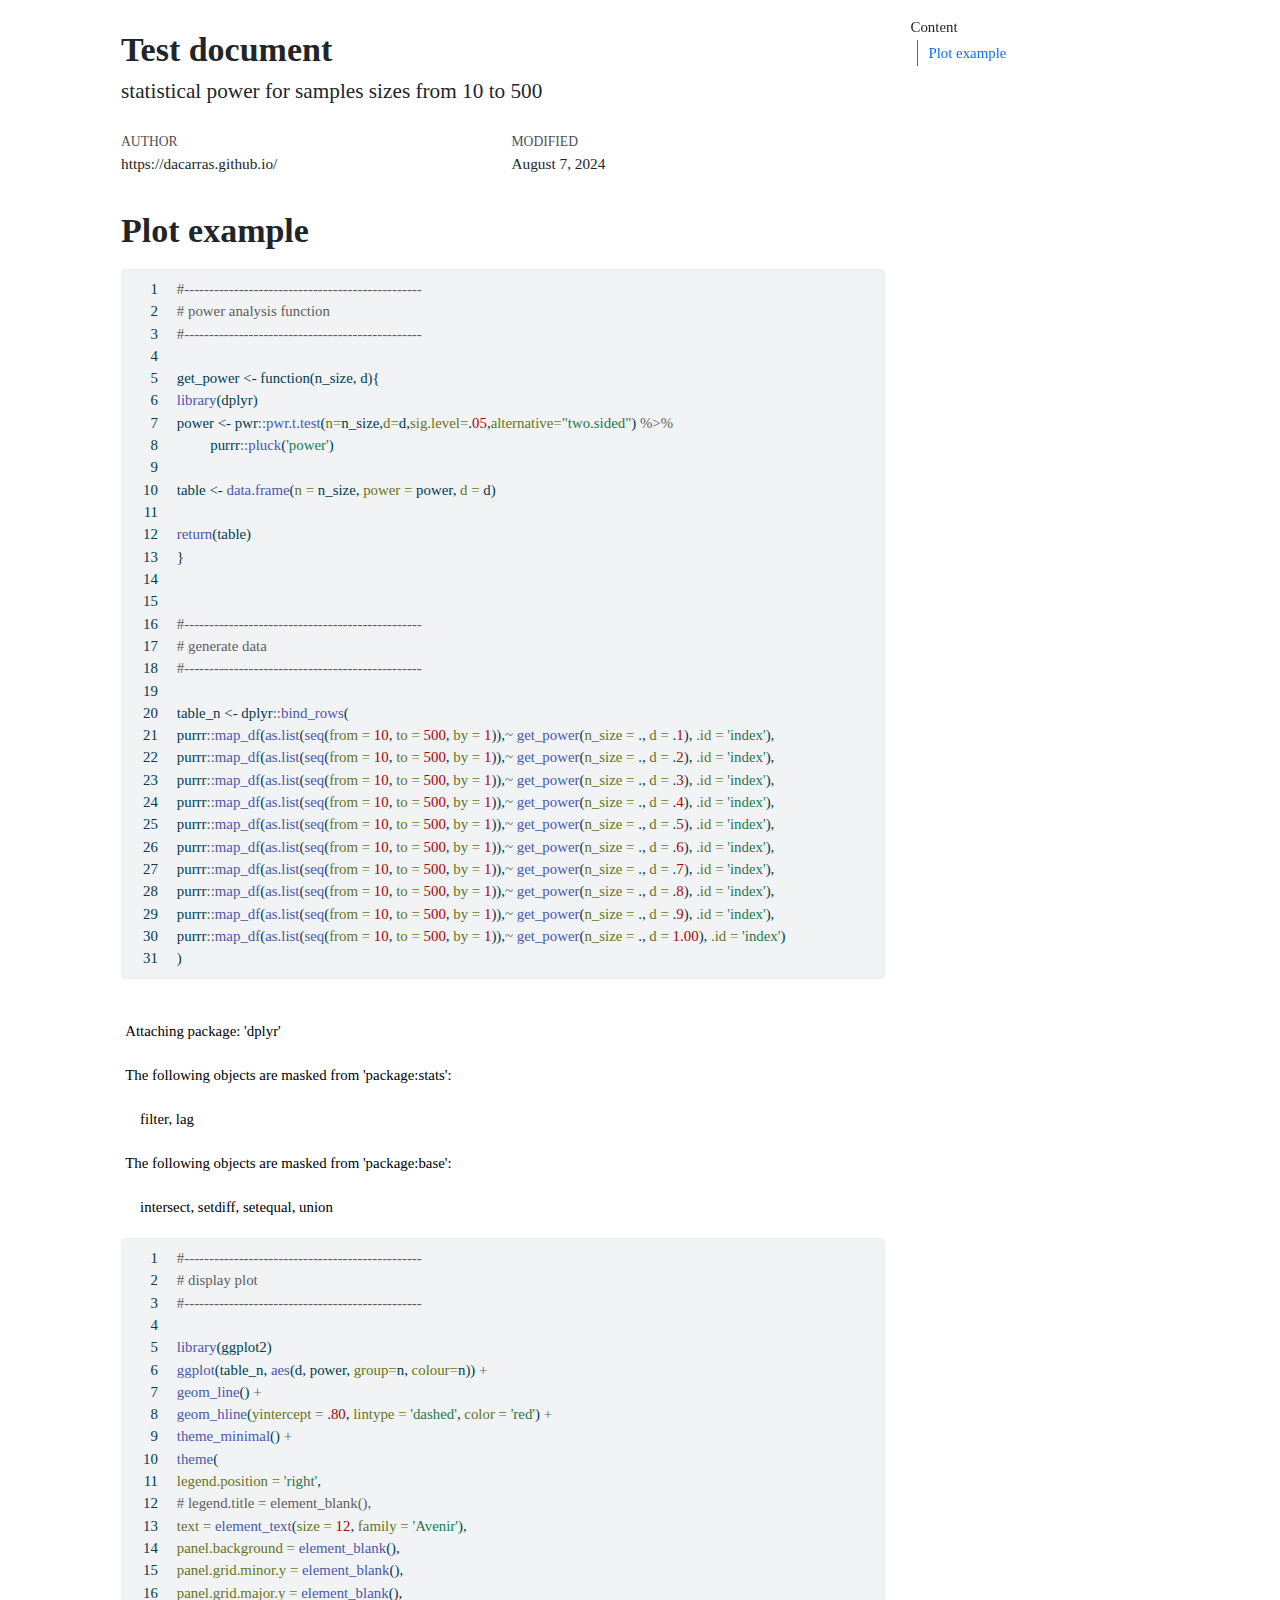
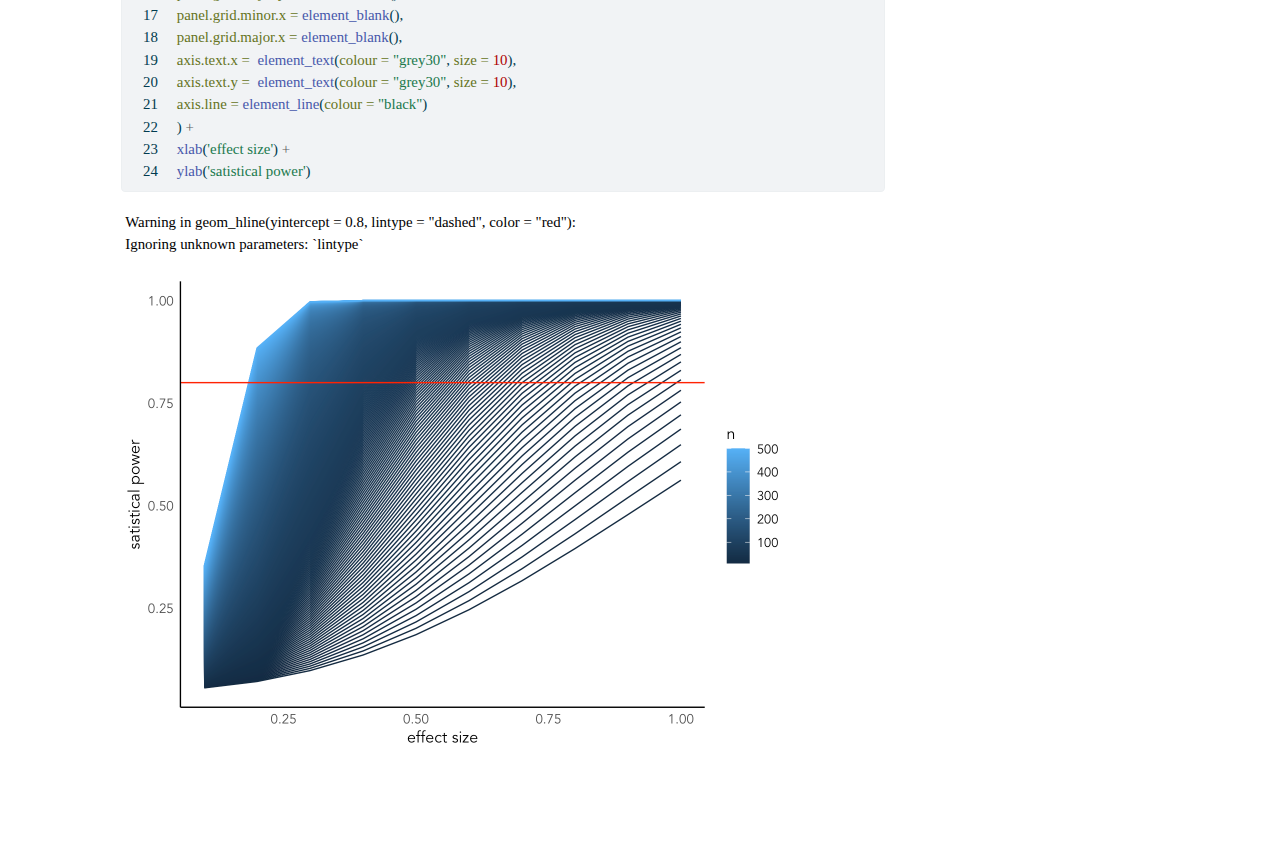
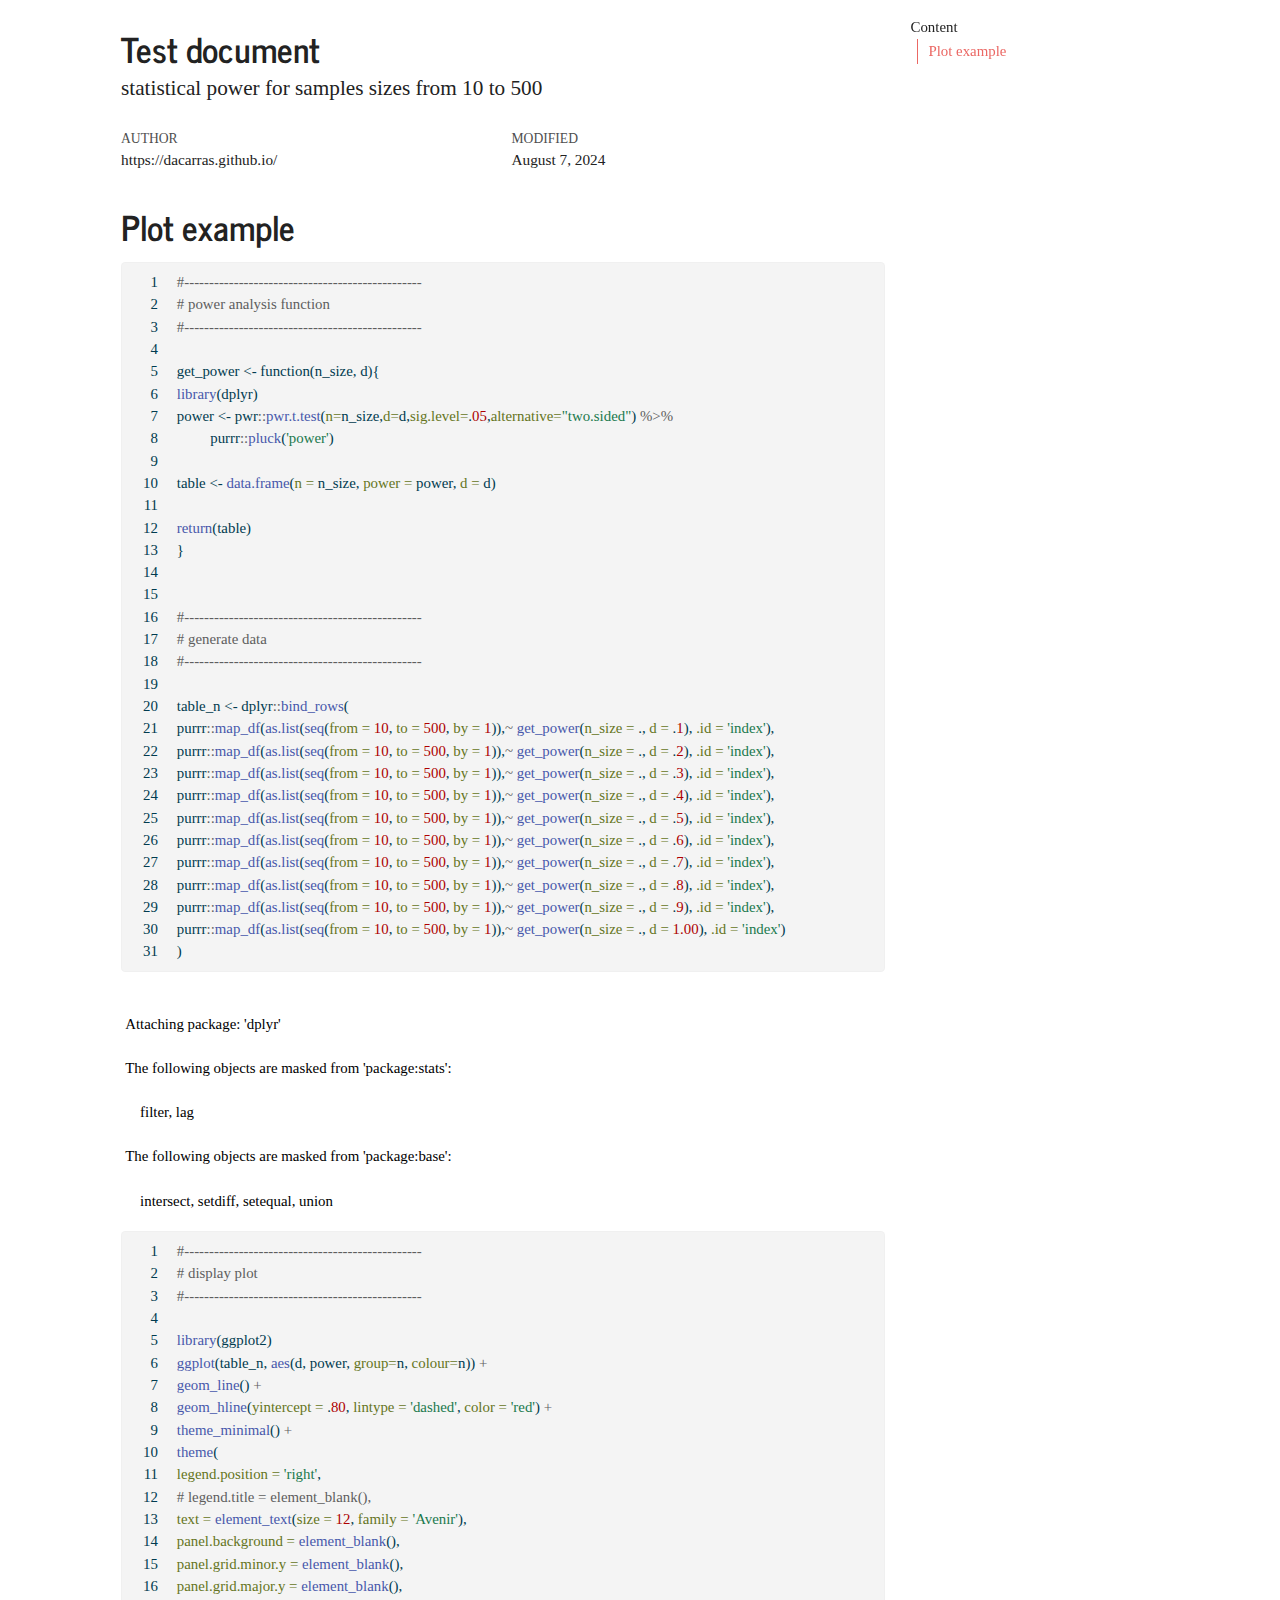
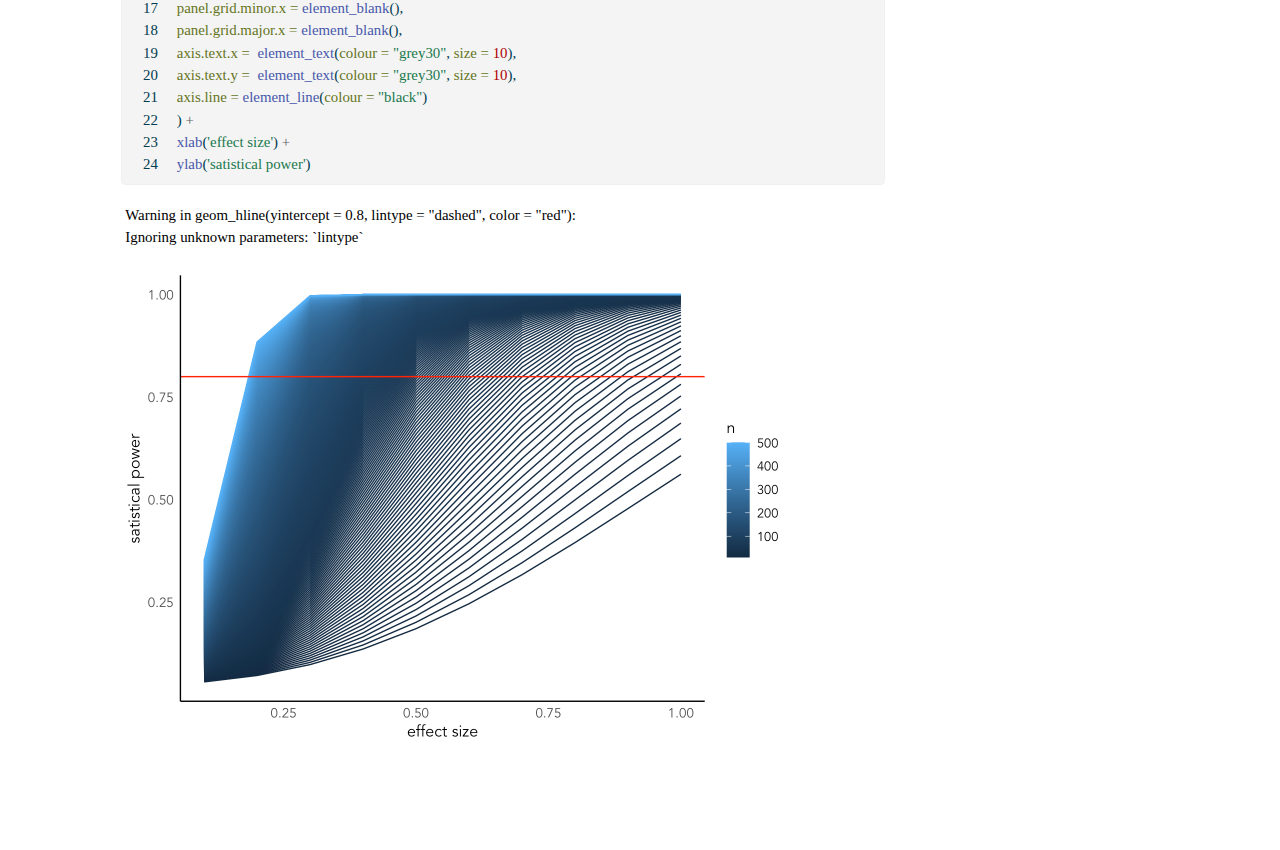
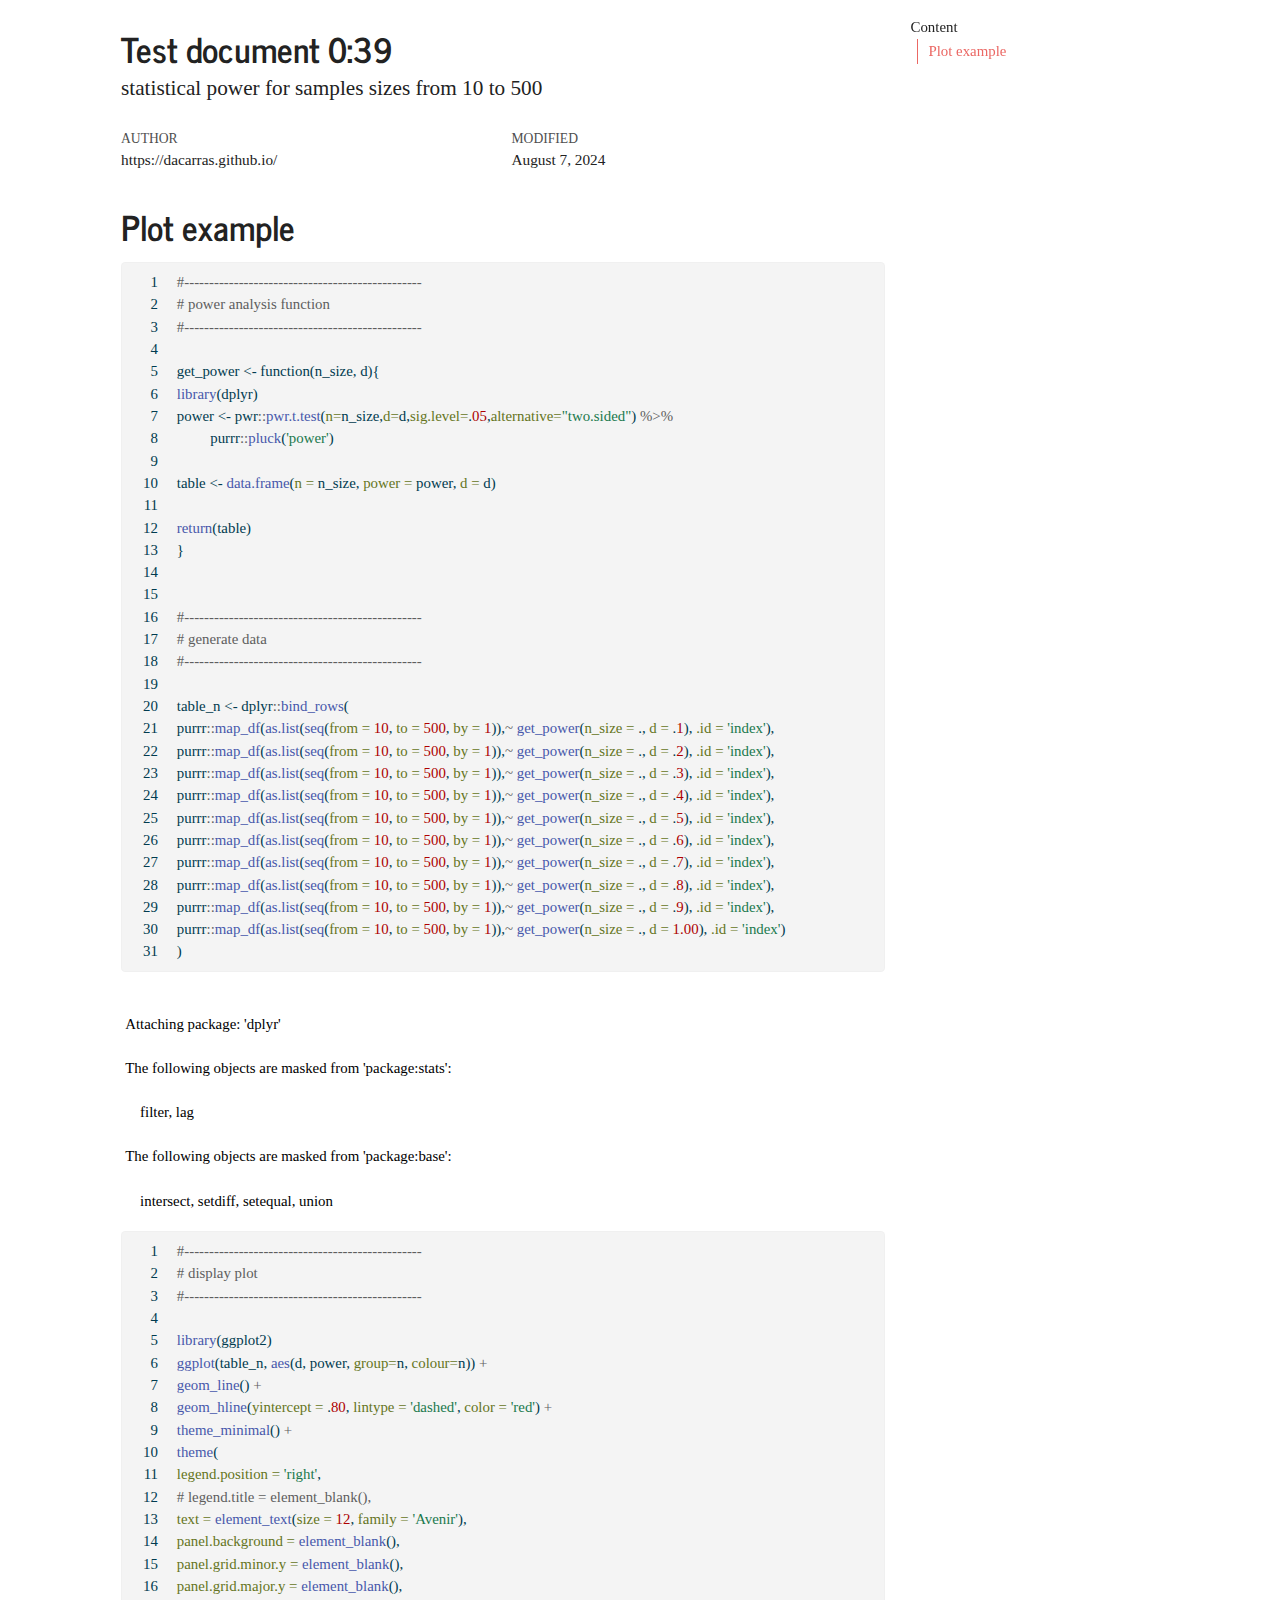
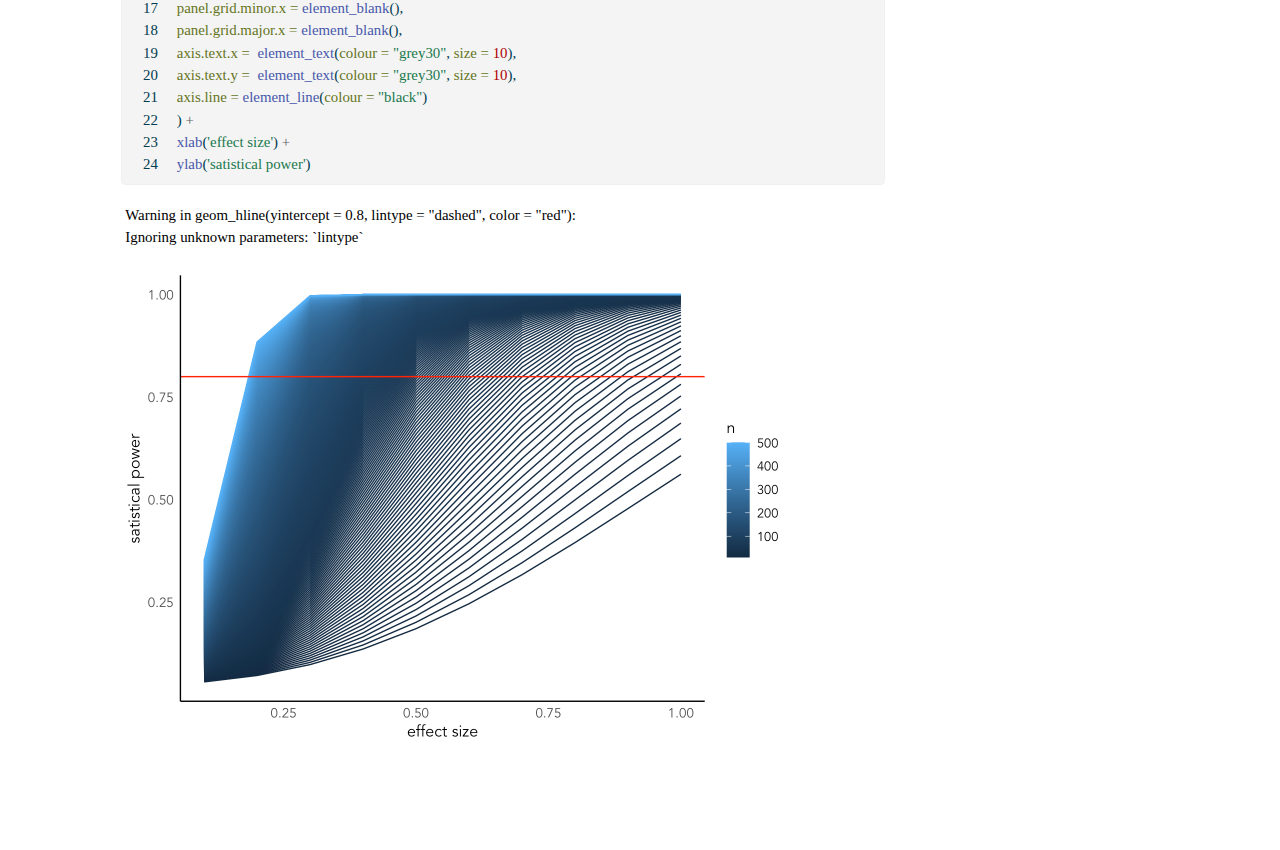
